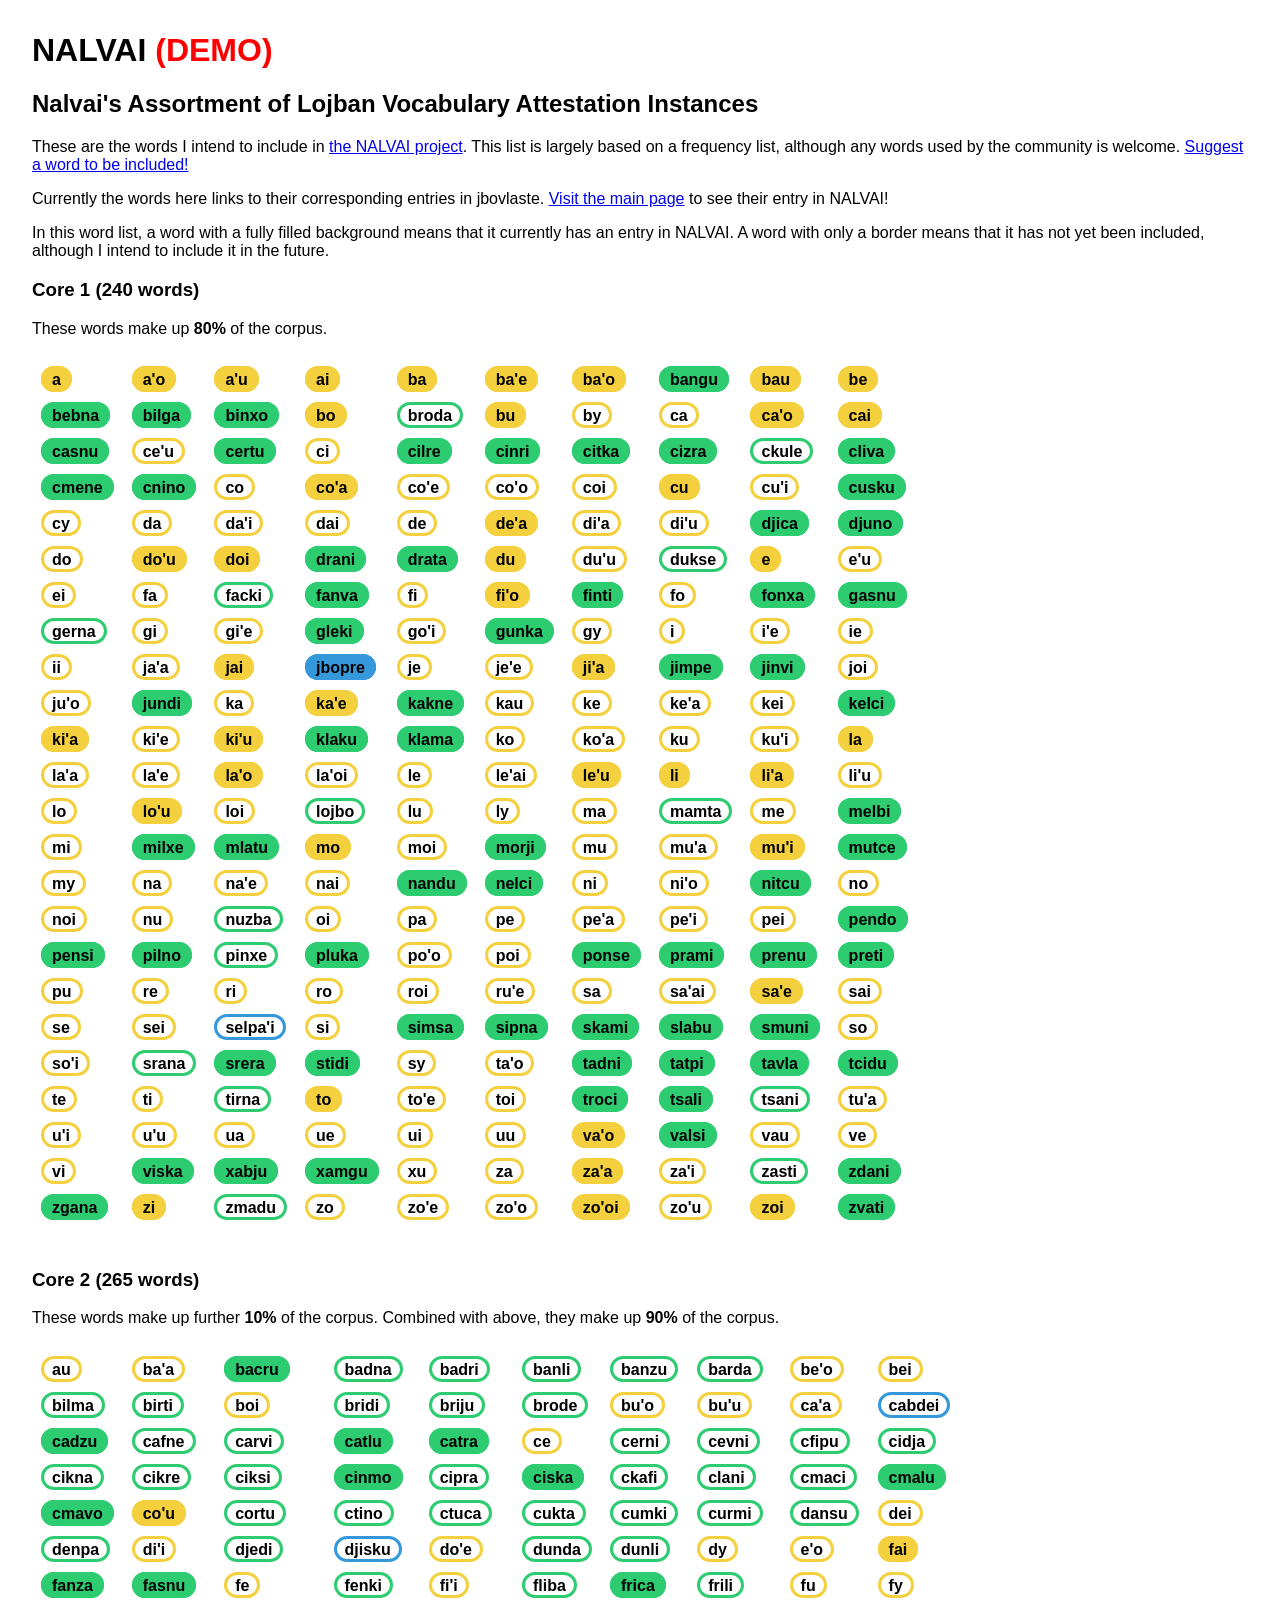
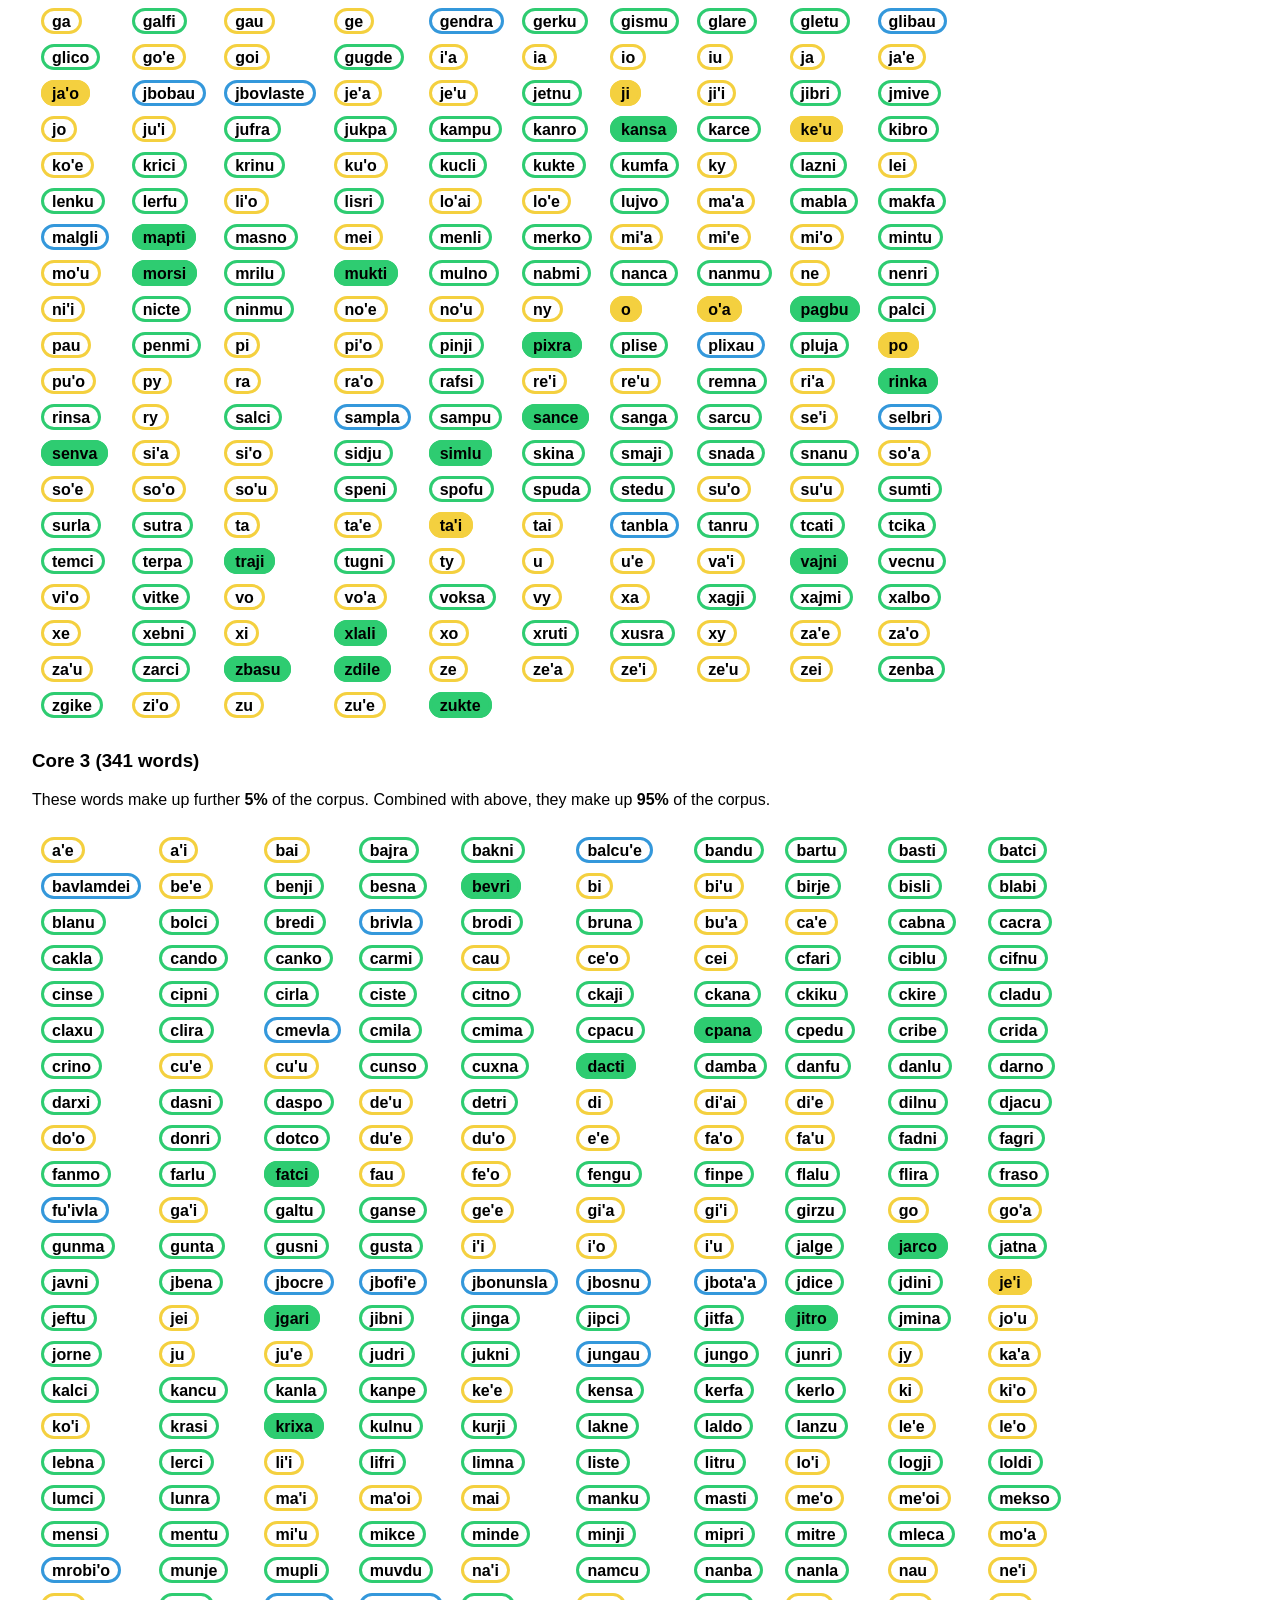
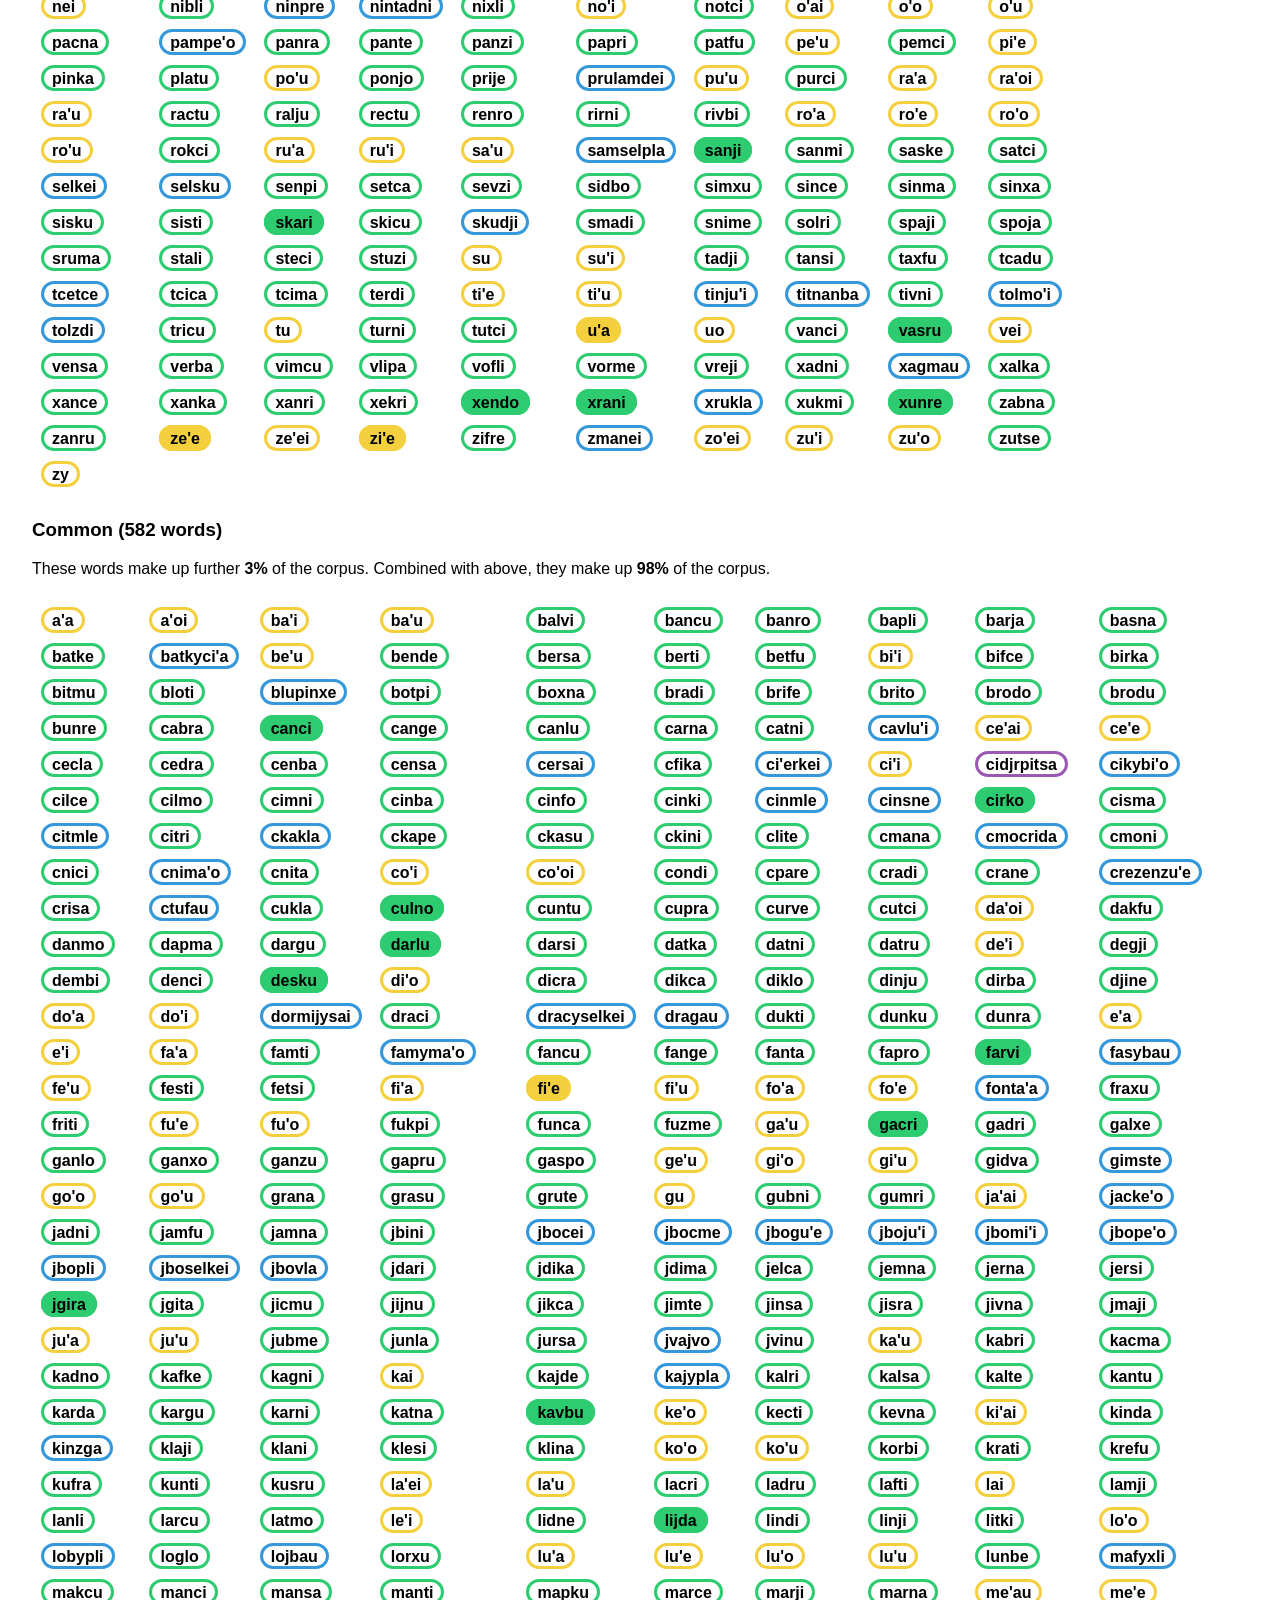
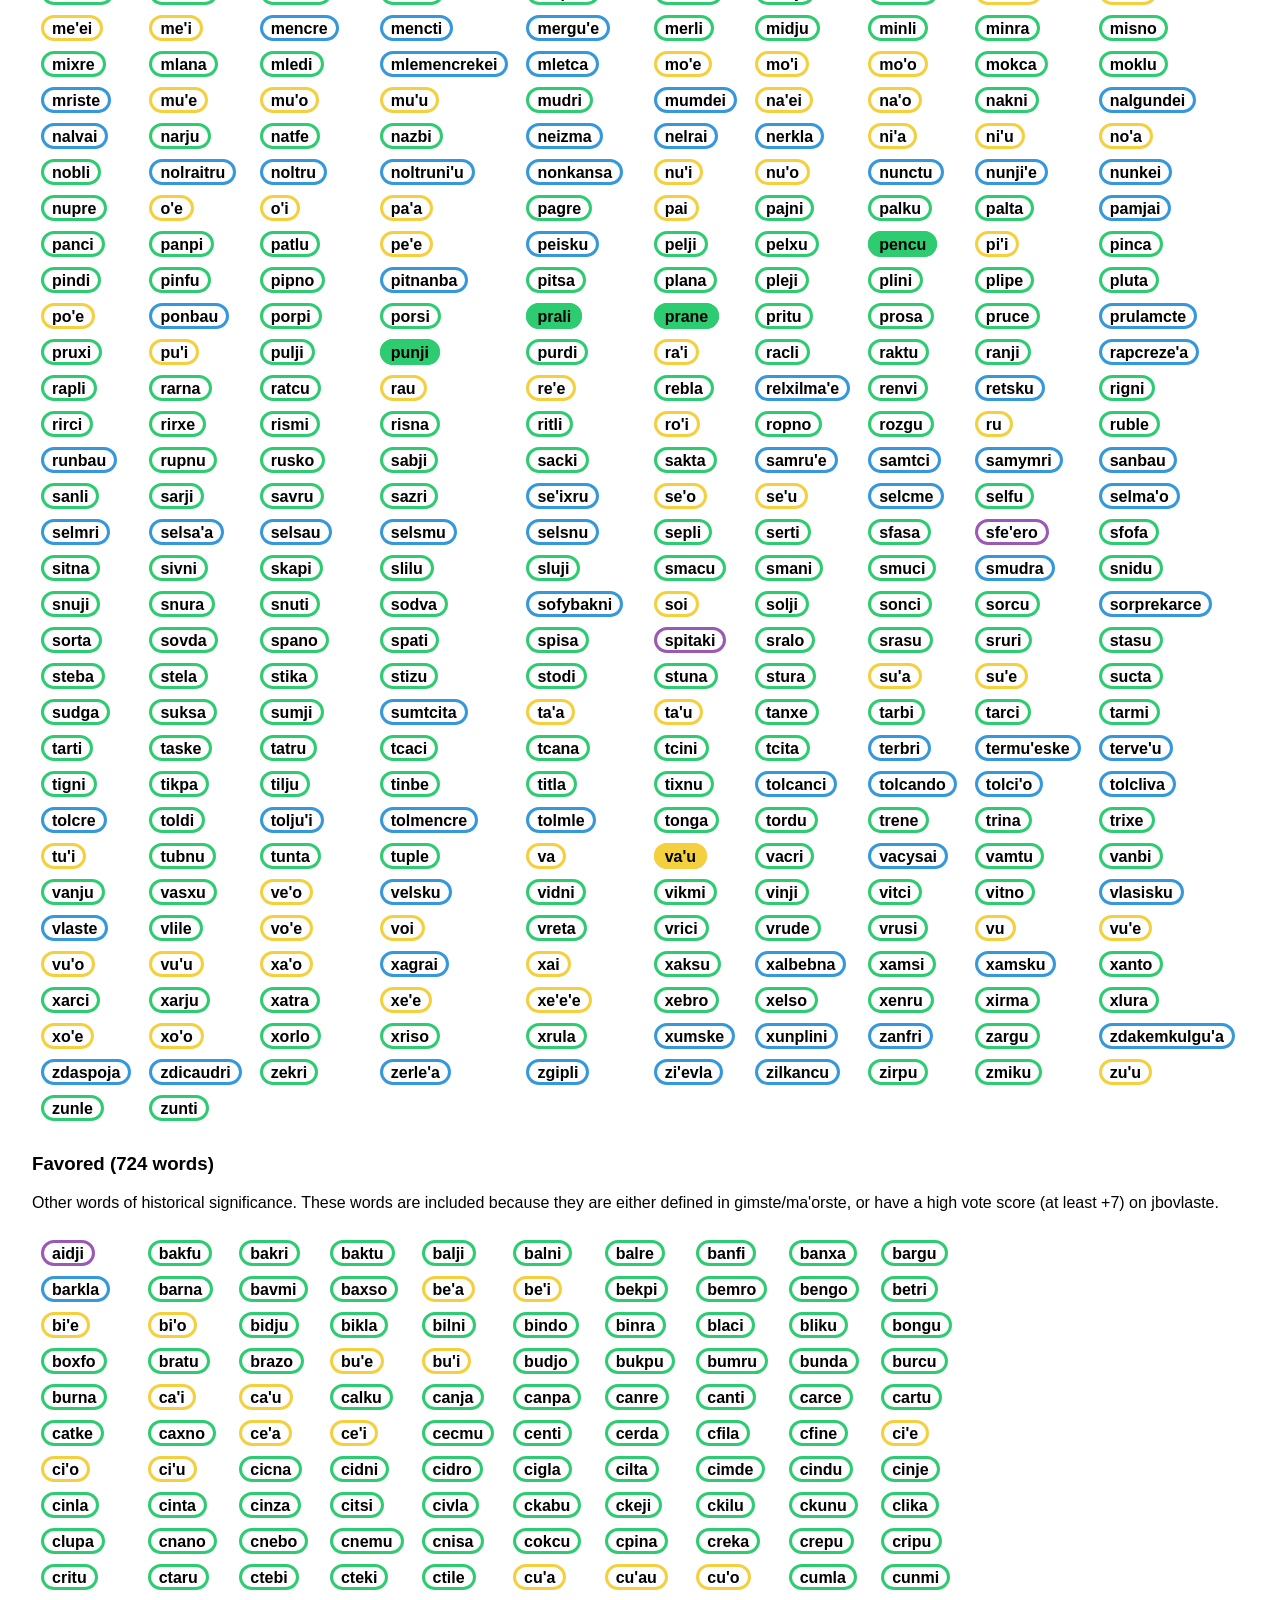
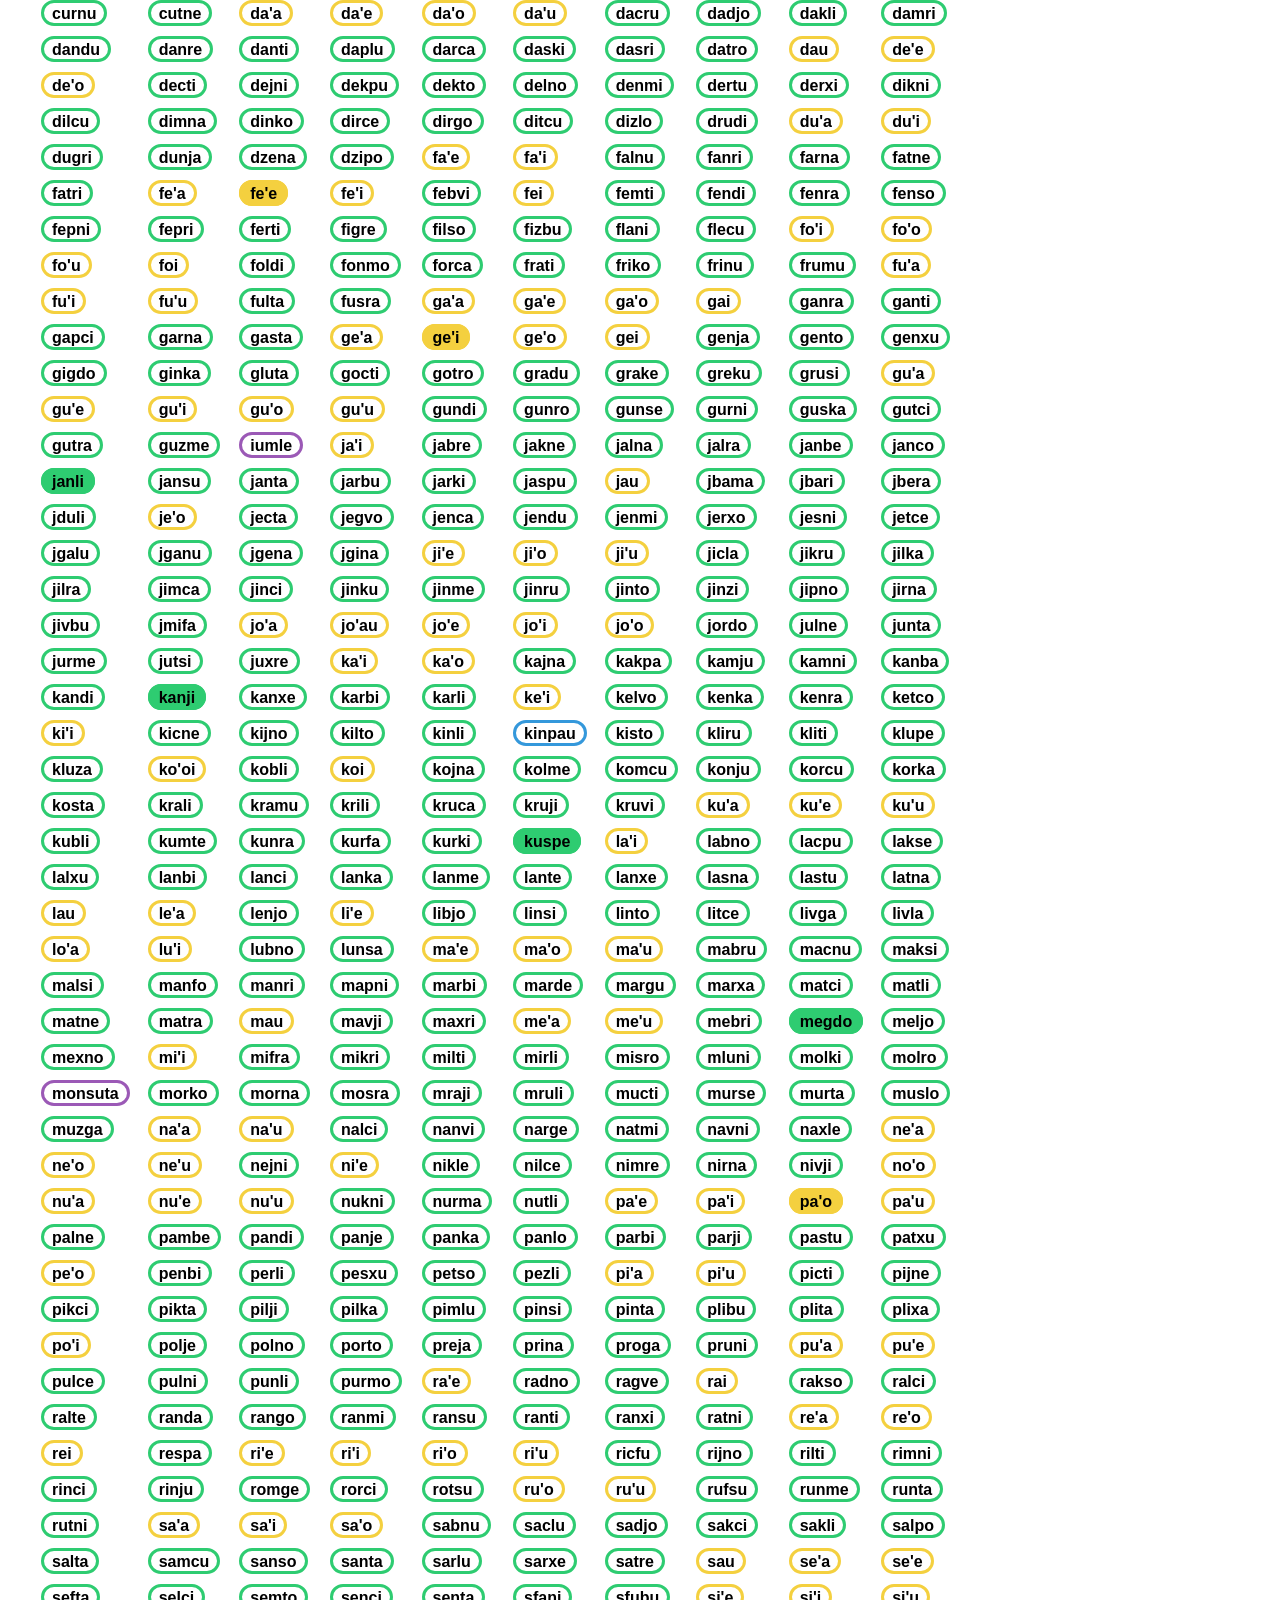
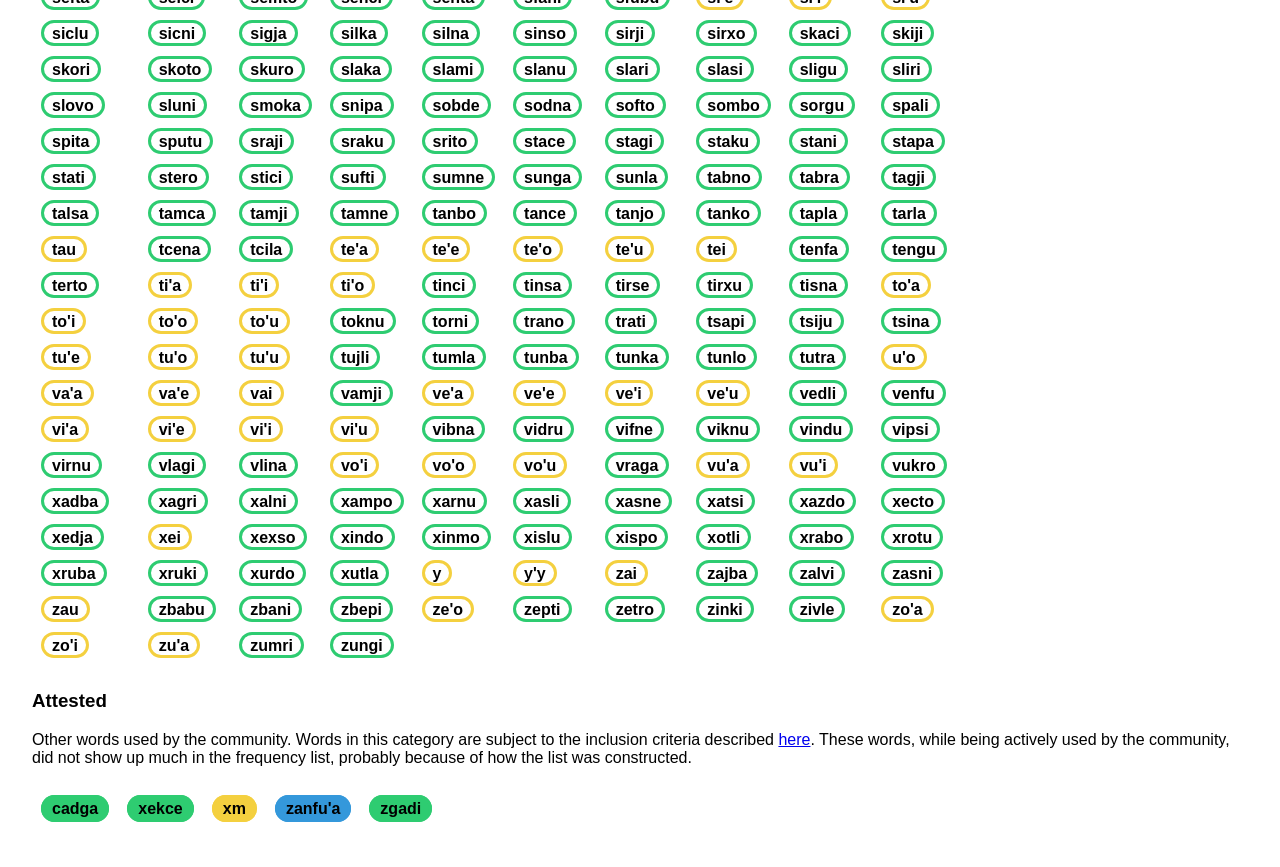
==== wordlist.html @ b09f0836 "September 8 update Added a word {pencu}" ====
<!DOCTYPE html>
    <html lang="en">
    <head>
      <meta charset="UTF-8" />
        <meta name="viewport" content="width=device-width, initial-scale=1.0" />
          <title>Nalvai's Assortment of Lojban Vocabulary Attestation Instances</title>
            <link rel="stylesheet" href="style.css" />
            </head>
            <body>
              <h1>NALVAI <span style="color: red;">(DEMO)</span></h1>
                <h2>Nalvai's Assortment of Lojban Vocabulary Attestation Instances</h2>
                <p>These are the words I intend to include in <a href="/">the NALVAI project</a>. This list is largely based on a frequency list, although any words used by the community is welcome. <a href="https://forms.gle/81B1rohqByyoEDpv8">Suggest a word to be included!</a></p>
                <p>Currently the words here links to their corresponding entries in jbovlaste. <a href="/">Visit the main page</a> to see their entry in NALVAI!</p>
                <p>In this word list, a word with a fully filled background means that it currently has an entry in NALVAI. A word with only a border means that it has not yet been included, although I intend to include it in the future.</p>
    
<h3>Core 1 (240 words)</h3>
<p>These words make up <b>80%</b> of the corpus.</p>
<table><tbody><tr><td><a class="link wlist cmavo" href="https://jbovlaste.lojban.org/dict/a">a</a></td><td><a class="link wlist cmavo" href="https://jbovlaste.lojban.org/dict/a'o">a'o</a></td><td><a class="link wlist cmavo" href="https://jbovlaste.lojban.org/dict/a'u">a'u</a></td><td><a class="link wlist cmavo" href="https://jbovlaste.lojban.org/dict/ai">ai</a></td><td><a class="link wlist cmavo" href="https://jbovlaste.lojban.org/dict/ba">ba</a></td><td><a class="link wlist cmavo" href="https://jbovlaste.lojban.org/dict/ba'e">ba'e</a></td><td><a class="link wlist cmavo" href="https://jbovlaste.lojban.org/dict/ba'o">ba'o</a></td><td><a class="link wlist gismu" href="https://jbovlaste.lojban.org/dict/bangu">bangu</a></td><td><a class="link wlist cmavo" href="https://jbovlaste.lojban.org/dict/bau">bau</a></td><td><a class="link wlist cmavo" href="https://jbovlaste.lojban.org/dict/be">be</a></td></tr><tr><td><a class="link wlist gismu" href="https://jbovlaste.lojban.org/dict/bebna">bebna</a></td><td><a class="link wlist gismu" href="https://jbovlaste.lojban.org/dict/bilga">bilga</a></td><td><a class="link wlist gismu" href="https://jbovlaste.lojban.org/dict/binxo">binxo</a></td><td><a class="link wlist cmavo" href="https://jbovlaste.lojban.org/dict/bo">bo</a></td><td><a class="link wlist-wip gismu" href="https://jbovlaste.lojban.org/dict/broda">broda</a></td><td><a class="link wlist cmavo" href="https://jbovlaste.lojban.org/dict/bu">bu</a></td><td><a class="link wlist-wip cmavo" href="https://jbovlaste.lojban.org/dict/by">by</a></td><td><a class="link wlist-wip cmavo" href="https://jbovlaste.lojban.org/dict/ca">ca</a></td><td><a class="link wlist cmavo" href="https://jbovlaste.lojban.org/dict/ca'o">ca'o</a></td><td><a class="link wlist cmavo" href="https://jbovlaste.lojban.org/dict/cai">cai</a></td></tr><tr><td><a class="link wlist gismu" href="https://jbovlaste.lojban.org/dict/casnu">casnu</a></td><td><a class="link wlist-wip cmavo" href="https://jbovlaste.lojban.org/dict/ce'u">ce'u</a></td><td><a class="link wlist gismu" href="https://jbovlaste.lojban.org/dict/certu">certu</a></td><td><a class="link wlist-wip cmavo" href="https://jbovlaste.lojban.org/dict/ci">ci</a></td><td><a class="link wlist gismu" href="https://jbovlaste.lojban.org/dict/cilre">cilre</a></td><td><a class="link wlist gismu" href="https://jbovlaste.lojban.org/dict/cinri">cinri</a></td><td><a class="link wlist gismu" href="https://jbovlaste.lojban.org/dict/citka">citka</a></td><td><a class="link wlist gismu" href="https://jbovlaste.lojban.org/dict/cizra">cizra</a></td><td><a class="link wlist-wip gismu" href="https://jbovlaste.lojban.org/dict/ckule">ckule</a></td><td><a class="link wlist gismu" href="https://jbovlaste.lojban.org/dict/cliva">cliva</a></td></tr><tr><td><a class="link wlist gismu" href="https://jbovlaste.lojban.org/dict/cmene">cmene</a></td><td><a class="link wlist gismu" href="https://jbovlaste.lojban.org/dict/cnino">cnino</a></td><td><a class="link wlist-wip cmavo" href="https://jbovlaste.lojban.org/dict/co">co</a></td><td><a class="link wlist cmavo" href="https://jbovlaste.lojban.org/dict/co'a">co'a</a></td><td><a class="link wlist-wip cmavo" href="https://jbovlaste.lojban.org/dict/co'e">co'e</a></td><td><a class="link wlist-wip cmavo" href="https://jbovlaste.lojban.org/dict/co'o">co'o</a></td><td><a class="link wlist-wip cmavo" href="https://jbovlaste.lojban.org/dict/coi">coi</a></td><td><a class="link wlist cmavo" href="https://jbovlaste.lojban.org/dict/cu">cu</a></td><td><a class="link wlist-wip cmavo" href="https://jbovlaste.lojban.org/dict/cu'i">cu'i</a></td><td><a class="link wlist gismu" href="https://jbovlaste.lojban.org/dict/cusku">cusku</a></td></tr><tr><td><a class="link wlist-wip cmavo" href="https://jbovlaste.lojban.org/dict/cy">cy</a></td><td><a class="link wlist-wip cmavo" href="https://jbovlaste.lojban.org/dict/da">da</a></td><td><a class="link wlist-wip cmavo" href="https://jbovlaste.lojban.org/dict/da'i">da'i</a></td><td><a class="link wlist-wip cmavo" href="https://jbovlaste.lojban.org/dict/dai">dai</a></td><td><a class="link wlist-wip cmavo" href="https://jbovlaste.lojban.org/dict/de">de</a></td><td><a class="link wlist cmavo" href="https://jbovlaste.lojban.org/dict/de'a">de'a</a></td><td><a class="link wlist-wip cmavo" href="https://jbovlaste.lojban.org/dict/di'a">di'a</a></td><td><a class="link wlist-wip cmavo" href="https://jbovlaste.lojban.org/dict/di'u">di'u</a></td><td><a class="link wlist gismu" href="https://jbovlaste.lojban.org/dict/djica">djica</a></td><td><a class="link wlist gismu" href="https://jbovlaste.lojban.org/dict/djuno">djuno</a></td></tr><tr><td><a class="link wlist-wip cmavo" href="https://jbovlaste.lojban.org/dict/do">do</a></td><td><a class="link wlist cmavo" href="https://jbovlaste.lojban.org/dict/do'u">do'u</a></td><td><a class="link wlist cmavo" href="https://jbovlaste.lojban.org/dict/doi">doi</a></td><td><a class="link wlist gismu" href="https://jbovlaste.lojban.org/dict/drani">drani</a></td><td><a class="link wlist gismu" href="https://jbovlaste.lojban.org/dict/drata">drata</a></td><td><a class="link wlist cmavo" href="https://jbovlaste.lojban.org/dict/du">du</a></td><td><a class="link wlist-wip cmavo" href="https://jbovlaste.lojban.org/dict/du'u">du'u</a></td><td><a class="link wlist-wip gismu" href="https://jbovlaste.lojban.org/dict/dukse">dukse</a></td><td><a class="link wlist cmavo" href="https://jbovlaste.lojban.org/dict/e">e</a></td><td><a class="link wlist-wip cmavo" href="https://jbovlaste.lojban.org/dict/e'u">e'u</a></td></tr><tr><td><a class="link wlist-wip cmavo" href="https://jbovlaste.lojban.org/dict/ei">ei</a></td><td><a class="link wlist-wip cmavo" href="https://jbovlaste.lojban.org/dict/fa">fa</a></td><td><a class="link wlist-wip gismu" href="https://jbovlaste.lojban.org/dict/facki">facki</a></td><td><a class="link wlist gismu" href="https://jbovlaste.lojban.org/dict/fanva">fanva</a></td><td><a class="link wlist-wip cmavo" href="https://jbovlaste.lojban.org/dict/fi">fi</a></td><td><a class="link wlist cmavo" href="https://jbovlaste.lojban.org/dict/fi'o">fi'o</a></td><td><a class="link wlist gismu" href="https://jbovlaste.lojban.org/dict/finti">finti</a></td><td><a class="link wlist-wip cmavo" href="https://jbovlaste.lojban.org/dict/fo">fo</a></td><td><a class="link wlist gismu" href="https://jbovlaste.lojban.org/dict/fonxa">fonxa</a></td><td><a class="link wlist gismu" href="https://jbovlaste.lojban.org/dict/gasnu">gasnu</a></td></tr><tr><td><a class="link wlist-wip gismu" href="https://jbovlaste.lojban.org/dict/gerna">gerna</a></td><td><a class="link wlist-wip cmavo" href="https://jbovlaste.lojban.org/dict/gi">gi</a></td><td><a class="link wlist-wip cmavo" href="https://jbovlaste.lojban.org/dict/gi'e">gi'e</a></td><td><a class="link wlist gismu" href="https://jbovlaste.lojban.org/dict/gleki">gleki</a></td><td><a class="link wlist-wip cmavo" href="https://jbovlaste.lojban.org/dict/go'i">go'i</a></td><td><a class="link wlist gismu" href="https://jbovlaste.lojban.org/dict/gunka">gunka</a></td><td><a class="link wlist-wip cmavo" href="https://jbovlaste.lojban.org/dict/gy">gy</a></td><td><a class="link wlist-wip cmavo" href="https://jbovlaste.lojban.org/dict/i">i</a></td><td><a class="link wlist-wip cmavo" href="https://jbovlaste.lojban.org/dict/i'e">i'e</a></td><td><a class="link wlist-wip cmavo" href="https://jbovlaste.lojban.org/dict/ie">ie</a></td></tr><tr><td><a class="link wlist-wip cmavo" href="https://jbovlaste.lojban.org/dict/ii">ii</a></td><td><a class="link wlist-wip cmavo" href="https://jbovlaste.lojban.org/dict/ja'a">ja'a</a></td><td><a class="link wlist cmavo" href="https://jbovlaste.lojban.org/dict/jai">jai</a></td><td><a class="link wlist lujvo" href="https://jbovlaste.lojban.org/dict/jbopre">jbopre</a></td><td><a class="link wlist-wip cmavo" href="https://jbovlaste.lojban.org/dict/je">je</a></td><td><a class="link wlist-wip cmavo" href="https://jbovlaste.lojban.org/dict/je'e">je'e</a></td><td><a class="link wlist cmavo" href="https://jbovlaste.lojban.org/dict/ji'a">ji'a</a></td><td><a class="link wlist gismu" href="https://jbovlaste.lojban.org/dict/jimpe">jimpe</a></td><td><a class="link wlist gismu" href="https://jbovlaste.lojban.org/dict/jinvi">jinvi</a></td><td><a class="link wlist-wip cmavo" href="https://jbovlaste.lojban.org/dict/joi">joi</a></td></tr><tr><td><a class="link wlist-wip cmavo" href="https://jbovlaste.lojban.org/dict/ju'o">ju'o</a></td><td><a class="link wlist gismu" href="https://jbovlaste.lojban.org/dict/jundi">jundi</a></td><td><a class="link wlist-wip cmavo" href="https://jbovlaste.lojban.org/dict/ka">ka</a></td><td><a class="link wlist cmavo" href="https://jbovlaste.lojban.org/dict/ka'e">ka'e</a></td><td><a class="link wlist gismu" href="https://jbovlaste.lojban.org/dict/kakne">kakne</a></td><td><a class="link wlist-wip cmavo" href="https://jbovlaste.lojban.org/dict/kau">kau</a></td><td><a class="link wlist-wip cmavo" href="https://jbovlaste.lojban.org/dict/ke">ke</a></td><td><a class="link wlist-wip cmavo" href="https://jbovlaste.lojban.org/dict/ke'a">ke'a</a></td><td><a class="link wlist-wip cmavo" href="https://jbovlaste.lojban.org/dict/kei">kei</a></td><td><a class="link wlist gismu" href="https://jbovlaste.lojban.org/dict/kelci">kelci</a></td></tr><tr><td><a class="link wlist cmavo" href="https://jbovlaste.lojban.org/dict/ki'a">ki'a</a></td><td><a class="link wlist-wip cmavo" href="https://jbovlaste.lojban.org/dict/ki'e">ki'e</a></td><td><a class="link wlist cmavo" href="https://jbovlaste.lojban.org/dict/ki'u">ki'u</a></td><td><a class="link wlist gismu" href="https://jbovlaste.lojban.org/dict/klaku">klaku</a></td><td><a class="link wlist gismu" href="https://jbovlaste.lojban.org/dict/klama">klama</a></td><td><a class="link wlist-wip cmavo" href="https://jbovlaste.lojban.org/dict/ko">ko</a></td><td><a class="link wlist-wip cmavo" href="https://jbovlaste.lojban.org/dict/ko'a">ko'a</a></td><td><a class="link wlist-wip cmavo" href="https://jbovlaste.lojban.org/dict/ku">ku</a></td><td><a class="link wlist-wip cmavo" href="https://jbovlaste.lojban.org/dict/ku'i">ku'i</a></td><td><a class="link wlist cmavo" href="https://jbovlaste.lojban.org/dict/la">la</a></td></tr><tr><td><a class="link wlist-wip cmavo" href="https://jbovlaste.lojban.org/dict/la'a">la'a</a></td><td><a class="link wlist-wip cmavo" href="https://jbovlaste.lojban.org/dict/la'e">la'e</a></td><td><a class="link wlist cmavo" href="https://jbovlaste.lojban.org/dict/la'o">la'o</a></td><td><a class="link wlist-wip cmavo" href="https://jbovlaste.lojban.org/dict/la'oi">la'oi</a></td><td><a class="link wlist-wip cmavo" href="https://jbovlaste.lojban.org/dict/le">le</a></td><td><a class="link wlist-wip cmavo" href="https://jbovlaste.lojban.org/dict/le'ai">le'ai</a></td><td><a class="link wlist cmavo" href="https://jbovlaste.lojban.org/dict/le'u">le'u</a></td><td><a class="link wlist cmavo" href="https://jbovlaste.lojban.org/dict/li">li</a></td><td><a class="link wlist cmavo" href="https://jbovlaste.lojban.org/dict/li'a">li'a</a></td><td><a class="link wlist-wip cmavo" href="https://jbovlaste.lojban.org/dict/li'u">li'u</a></td></tr><tr><td><a class="link wlist-wip cmavo" href="https://jbovlaste.lojban.org/dict/lo">lo</a></td><td><a class="link wlist cmavo" href="https://jbovlaste.lojban.org/dict/lo'u">lo'u</a></td><td><a class="link wlist-wip cmavo" href="https://jbovlaste.lojban.org/dict/loi">loi</a></td><td><a class="link wlist-wip gismu" href="https://jbovlaste.lojban.org/dict/lojbo">lojbo</a></td><td><a class="link wlist-wip cmavo" href="https://jbovlaste.lojban.org/dict/lu">lu</a></td><td><a class="link wlist-wip cmavo" href="https://jbovlaste.lojban.org/dict/ly">ly</a></td><td><a class="link wlist-wip cmavo" href="https://jbovlaste.lojban.org/dict/ma">ma</a></td><td><a class="link wlist-wip gismu" href="https://jbovlaste.lojban.org/dict/mamta">mamta</a></td><td><a class="link wlist-wip cmavo" href="https://jbovlaste.lojban.org/dict/me">me</a></td><td><a class="link wlist gismu" href="https://jbovlaste.lojban.org/dict/melbi">melbi</a></td></tr><tr><td><a class="link wlist-wip cmavo" href="https://jbovlaste.lojban.org/dict/mi">mi</a></td><td><a class="link wlist gismu" href="https://jbovlaste.lojban.org/dict/milxe">milxe</a></td><td><a class="link wlist gismu" href="https://jbovlaste.lojban.org/dict/mlatu">mlatu</a></td><td><a class="link wlist cmavo" href="https://jbovlaste.lojban.org/dict/mo">mo</a></td><td><a class="link wlist-wip cmavo" href="https://jbovlaste.lojban.org/dict/moi">moi</a></td><td><a class="link wlist gismu" href="https://jbovlaste.lojban.org/dict/morji">morji</a></td><td><a class="link wlist-wip cmavo" href="https://jbovlaste.lojban.org/dict/mu">mu</a></td><td><a class="link wlist-wip cmavo" href="https://jbovlaste.lojban.org/dict/mu'a">mu'a</a></td><td><a class="link wlist cmavo" href="https://jbovlaste.lojban.org/dict/mu'i">mu'i</a></td><td><a class="link wlist gismu" href="https://jbovlaste.lojban.org/dict/mutce">mutce</a></td></tr><tr><td><a class="link wlist-wip cmavo" href="https://jbovlaste.lojban.org/dict/my">my</a></td><td><a class="link wlist-wip cmavo" href="https://jbovlaste.lojban.org/dict/na">na</a></td><td><a class="link wlist-wip cmavo" href="https://jbovlaste.lojban.org/dict/na'e">na'e</a></td><td><a class="link wlist-wip cmavo" href="https://jbovlaste.lojban.org/dict/nai">nai</a></td><td><a class="link wlist gismu" href="https://jbovlaste.lojban.org/dict/nandu">nandu</a></td><td><a class="link wlist gismu" href="https://jbovlaste.lojban.org/dict/nelci">nelci</a></td><td><a class="link wlist-wip cmavo" href="https://jbovlaste.lojban.org/dict/ni">ni</a></td><td><a class="link wlist-wip cmavo" href="https://jbovlaste.lojban.org/dict/ni'o">ni'o</a></td><td><a class="link wlist gismu" href="https://jbovlaste.lojban.org/dict/nitcu">nitcu</a></td><td><a class="link wlist-wip cmavo" href="https://jbovlaste.lojban.org/dict/no">no</a></td></tr><tr><td><a class="link wlist-wip cmavo" href="https://jbovlaste.lojban.org/dict/noi">noi</a></td><td><a class="link wlist-wip cmavo" href="https://jbovlaste.lojban.org/dict/nu">nu</a></td><td><a class="link wlist-wip gismu" href="https://jbovlaste.lojban.org/dict/nuzba">nuzba</a></td><td><a class="link wlist-wip cmavo" href="https://jbovlaste.lojban.org/dict/oi">oi</a></td><td><a class="link wlist-wip cmavo" href="https://jbovlaste.lojban.org/dict/pa">pa</a></td><td><a class="link wlist-wip cmavo" href="https://jbovlaste.lojban.org/dict/pe">pe</a></td><td><a class="link wlist-wip cmavo" href="https://jbovlaste.lojban.org/dict/pe'a">pe'a</a></td><td><a class="link wlist-wip cmavo" href="https://jbovlaste.lojban.org/dict/pe'i">pe'i</a></td><td><a class="link wlist-wip cmavo" href="https://jbovlaste.lojban.org/dict/pei">pei</a></td><td><a class="link wlist gismu" href="https://jbovlaste.lojban.org/dict/pendo">pendo</a></td></tr><tr><td><a class="link wlist gismu" href="https://jbovlaste.lojban.org/dict/pensi">pensi</a></td><td><a class="link wlist gismu" href="https://jbovlaste.lojban.org/dict/pilno">pilno</a></td><td><a class="link wlist-wip gismu" href="https://jbovlaste.lojban.org/dict/pinxe">pinxe</a></td><td><a class="link wlist gismu" href="https://jbovlaste.lojban.org/dict/pluka">pluka</a></td><td><a class="link wlist-wip cmavo" href="https://jbovlaste.lojban.org/dict/po'o">po'o</a></td><td><a class="link wlist-wip cmavo" href="https://jbovlaste.lojban.org/dict/poi">poi</a></td><td><a class="link wlist gismu" href="https://jbovlaste.lojban.org/dict/ponse">ponse</a></td><td><a class="link wlist gismu" href="https://jbovlaste.lojban.org/dict/prami">prami</a></td><td><a class="link wlist gismu" href="https://jbovlaste.lojban.org/dict/prenu">prenu</a></td><td><a class="link wlist gismu" href="https://jbovlaste.lojban.org/dict/preti">preti</a></td></tr><tr><td><a class="link wlist-wip cmavo" href="https://jbovlaste.lojban.org/dict/pu">pu</a></td><td><a class="link wlist-wip cmavo" href="https://jbovlaste.lojban.org/dict/re">re</a></td><td><a class="link wlist-wip cmavo" href="https://jbovlaste.lojban.org/dict/ri">ri</a></td><td><a class="link wlist-wip cmavo" href="https://jbovlaste.lojban.org/dict/ro">ro</a></td><td><a class="link wlist-wip cmavo" href="https://jbovlaste.lojban.org/dict/roi">roi</a></td><td><a class="link wlist-wip cmavo" href="https://jbovlaste.lojban.org/dict/ru'e">ru'e</a></td><td><a class="link wlist-wip cmavo" href="https://jbovlaste.lojban.org/dict/sa">sa</a></td><td><a class="link wlist-wip cmavo" href="https://jbovlaste.lojban.org/dict/sa'ai">sa'ai</a></td><td><a class="link wlist cmavo" href="https://jbovlaste.lojban.org/dict/sa'e">sa'e</a></td><td><a class="link wlist-wip cmavo" href="https://jbovlaste.lojban.org/dict/sai">sai</a></td></tr><tr><td><a class="link wlist-wip cmavo" href="https://jbovlaste.lojban.org/dict/se">se</a></td><td><a class="link wlist-wip cmavo" href="https://jbovlaste.lojban.org/dict/sei">sei</a></td><td><a class="link wlist-wip lujvo" href="https://jbovlaste.lojban.org/dict/selpa'i">selpa'i</a></td><td><a class="link wlist-wip cmavo" href="https://jbovlaste.lojban.org/dict/si">si</a></td><td><a class="link wlist gismu" href="https://jbovlaste.lojban.org/dict/simsa">simsa</a></td><td><a class="link wlist gismu" href="https://jbovlaste.lojban.org/dict/sipna">sipna</a></td><td><a class="link wlist gismu" href="https://jbovlaste.lojban.org/dict/skami">skami</a></td><td><a class="link wlist gismu" href="https://jbovlaste.lojban.org/dict/slabu">slabu</a></td><td><a class="link wlist gismu" href="https://jbovlaste.lojban.org/dict/smuni">smuni</a></td><td><a class="link wlist-wip cmavo" href="https://jbovlaste.lojban.org/dict/so">so</a></td></tr><tr><td><a class="link wlist-wip cmavo" href="https://jbovlaste.lojban.org/dict/so'i">so'i</a></td><td><a class="link wlist-wip gismu" href="https://jbovlaste.lojban.org/dict/srana">srana</a></td><td><a class="link wlist gismu" href="https://jbovlaste.lojban.org/dict/srera">srera</a></td><td><a class="link wlist gismu" href="https://jbovlaste.lojban.org/dict/stidi">stidi</a></td><td><a class="link wlist-wip cmavo" href="https://jbovlaste.lojban.org/dict/sy">sy</a></td><td><a class="link wlist-wip cmavo" href="https://jbovlaste.lojban.org/dict/ta'o">ta'o</a></td><td><a class="link wlist gismu" href="https://jbovlaste.lojban.org/dict/tadni">tadni</a></td><td><a class="link wlist gismu" href="https://jbovlaste.lojban.org/dict/tatpi">tatpi</a></td><td><a class="link wlist gismu" href="https://jbovlaste.lojban.org/dict/tavla">tavla</a></td><td><a class="link wlist gismu" href="https://jbovlaste.lojban.org/dict/tcidu">tcidu</a></td></tr><tr><td><a class="link wlist-wip cmavo" href="https://jbovlaste.lojban.org/dict/te">te</a></td><td><a class="link wlist-wip cmavo" href="https://jbovlaste.lojban.org/dict/ti">ti</a></td><td><a class="link wlist-wip gismu" href="https://jbovlaste.lojban.org/dict/tirna">tirna</a></td><td><a class="link wlist cmavo" href="https://jbovlaste.lojban.org/dict/to">to</a></td><td><a class="link wlist-wip cmavo" href="https://jbovlaste.lojban.org/dict/to'e">to'e</a></td><td><a class="link wlist-wip cmavo" href="https://jbovlaste.lojban.org/dict/toi">toi</a></td><td><a class="link wlist gismu" href="https://jbovlaste.lojban.org/dict/troci">troci</a></td><td><a class="link wlist gismu" href="https://jbovlaste.lojban.org/dict/tsali">tsali</a></td><td><a class="link wlist-wip gismu" href="https://jbovlaste.lojban.org/dict/tsani">tsani</a></td><td><a class="link wlist-wip cmavo" href="https://jbovlaste.lojban.org/dict/tu'a">tu'a</a></td></tr><tr><td><a class="link wlist-wip cmavo" href="https://jbovlaste.lojban.org/dict/u'i">u'i</a></td><td><a class="link wlist-wip cmavo" href="https://jbovlaste.lojban.org/dict/u'u">u'u</a></td><td><a class="link wlist-wip cmavo" href="https://jbovlaste.lojban.org/dict/ua">ua</a></td><td><a class="link wlist-wip cmavo" href="https://jbovlaste.lojban.org/dict/ue">ue</a></td><td><a class="link wlist-wip cmavo" href="https://jbovlaste.lojban.org/dict/ui">ui</a></td><td><a class="link wlist-wip cmavo" href="https://jbovlaste.lojban.org/dict/uu">uu</a></td><td><a class="link wlist cmavo" href="https://jbovlaste.lojban.org/dict/va'o">va'o</a></td><td><a class="link wlist gismu" href="https://jbovlaste.lojban.org/dict/valsi">valsi</a></td><td><a class="link wlist-wip cmavo" href="https://jbovlaste.lojban.org/dict/vau">vau</a></td><td><a class="link wlist-wip cmavo" href="https://jbovlaste.lojban.org/dict/ve">ve</a></td></tr><tr><td><a class="link wlist-wip cmavo" href="https://jbovlaste.lojban.org/dict/vi">vi</a></td><td><a class="link wlist gismu" href="https://jbovlaste.lojban.org/dict/viska">viska</a></td><td><a class="link wlist gismu" href="https://jbovlaste.lojban.org/dict/xabju">xabju</a></td><td><a class="link wlist gismu" href="https://jbovlaste.lojban.org/dict/xamgu">xamgu</a></td><td><a class="link wlist-wip cmavo" href="https://jbovlaste.lojban.org/dict/xu">xu</a></td><td><a class="link wlist-wip cmavo" href="https://jbovlaste.lojban.org/dict/za">za</a></td><td><a class="link wlist cmavo" href="https://jbovlaste.lojban.org/dict/za'a">za'a</a></td><td><a class="link wlist-wip cmavo" href="https://jbovlaste.lojban.org/dict/za'i">za'i</a></td><td><a class="link wlist-wip gismu" href="https://jbovlaste.lojban.org/dict/zasti">zasti</a></td><td><a class="link wlist gismu" href="https://jbovlaste.lojban.org/dict/zdani">zdani</a></td></tr><tr><td><a class="link wlist gismu" href="https://jbovlaste.lojban.org/dict/zgana">zgana</a></td><td><a class="link wlist cmavo" href="https://jbovlaste.lojban.org/dict/zi">zi</a></td><td><a class="link wlist-wip gismu" href="https://jbovlaste.lojban.org/dict/zmadu">zmadu</a></td><td><a class="link wlist-wip cmavo" href="https://jbovlaste.lojban.org/dict/zo">zo</a></td><td><a class="link wlist-wip cmavo" href="https://jbovlaste.lojban.org/dict/zo'e">zo'e</a></td><td><a class="link wlist-wip cmavo" href="https://jbovlaste.lojban.org/dict/zo'o">zo'o</a></td><td><a class="link wlist cmavo" href="https://jbovlaste.lojban.org/dict/zo'oi">zo'oi</a></td><td><a class="link wlist-wip cmavo" href="https://jbovlaste.lojban.org/dict/zo'u">zo'u</a></td><td><a class="link wlist cmavo" href="https://jbovlaste.lojban.org/dict/zoi">zoi</a></td><td><a class="link wlist gismu" href="https://jbovlaste.lojban.org/dict/zvati">zvati</a></td></tr><tr></tr></tbody></table>
<h3>Core 2 (265 words)</h3>
<p>These words make up further <b>10%</b> of the corpus. Combined with above, they make up <b>90%</b> of the corpus.</p>
<table><tbody><tr><td><a class="link wlist-wip cmavo" href="https://jbovlaste.lojban.org/dict/au">au</a></td><td><a class="link wlist-wip cmavo" href="https://jbovlaste.lojban.org/dict/ba'a">ba'a</a></td><td><a class="link wlist gismu" href="https://jbovlaste.lojban.org/dict/bacru">bacru</a></td><td><a class="link wlist-wip gismu" href="https://jbovlaste.lojban.org/dict/badna">badna</a></td><td><a class="link wlist-wip gismu" href="https://jbovlaste.lojban.org/dict/badri">badri</a></td><td><a class="link wlist-wip gismu" href="https://jbovlaste.lojban.org/dict/banli">banli</a></td><td><a class="link wlist-wip gismu" href="https://jbovlaste.lojban.org/dict/banzu">banzu</a></td><td><a class="link wlist-wip gismu" href="https://jbovlaste.lojban.org/dict/barda">barda</a></td><td><a class="link wlist-wip cmavo" href="https://jbovlaste.lojban.org/dict/be'o">be'o</a></td><td><a class="link wlist-wip cmavo" href="https://jbovlaste.lojban.org/dict/bei">bei</a></td></tr><tr><td><a class="link wlist-wip gismu" href="https://jbovlaste.lojban.org/dict/bilma">bilma</a></td><td><a class="link wlist-wip gismu" href="https://jbovlaste.lojban.org/dict/birti">birti</a></td><td><a class="link wlist-wip cmavo" href="https://jbovlaste.lojban.org/dict/boi">boi</a></td><td><a class="link wlist-wip gismu" href="https://jbovlaste.lojban.org/dict/bridi">bridi</a></td><td><a class="link wlist-wip gismu" href="https://jbovlaste.lojban.org/dict/briju">briju</a></td><td><a class="link wlist-wip gismu" href="https://jbovlaste.lojban.org/dict/brode">brode</a></td><td><a class="link wlist-wip cmavo" href="https://jbovlaste.lojban.org/dict/bu'o">bu'o</a></td><td><a class="link wlist-wip cmavo" href="https://jbovlaste.lojban.org/dict/bu'u">bu'u</a></td><td><a class="link wlist-wip cmavo" href="https://jbovlaste.lojban.org/dict/ca'a">ca'a</a></td><td><a class="link wlist-wip lujvo" href="https://jbovlaste.lojban.org/dict/cabdei">cabdei</a></td></tr><tr><td><a class="link wlist gismu" href="https://jbovlaste.lojban.org/dict/cadzu">cadzu</a></td><td><a class="link wlist-wip gismu" href="https://jbovlaste.lojban.org/dict/cafne">cafne</a></td><td><a class="link wlist-wip gismu" href="https://jbovlaste.lojban.org/dict/carvi">carvi</a></td><td><a class="link wlist gismu" href="https://jbovlaste.lojban.org/dict/catlu">catlu</a></td><td><a class="link wlist gismu" href="https://jbovlaste.lojban.org/dict/catra">catra</a></td><td><a class="link wlist-wip cmavo" href="https://jbovlaste.lojban.org/dict/ce">ce</a></td><td><a class="link wlist-wip gismu" href="https://jbovlaste.lojban.org/dict/cerni">cerni</a></td><td><a class="link wlist-wip gismu" href="https://jbovlaste.lojban.org/dict/cevni">cevni</a></td><td><a class="link wlist-wip gismu" href="https://jbovlaste.lojban.org/dict/cfipu">cfipu</a></td><td><a class="link wlist-wip gismu" href="https://jbovlaste.lojban.org/dict/cidja">cidja</a></td></tr><tr><td><a class="link wlist-wip gismu" href="https://jbovlaste.lojban.org/dict/cikna">cikna</a></td><td><a class="link wlist-wip gismu" href="https://jbovlaste.lojban.org/dict/cikre">cikre</a></td><td><a class="link wlist-wip gismu" href="https://jbovlaste.lojban.org/dict/ciksi">ciksi</a></td><td><a class="link wlist gismu" href="https://jbovlaste.lojban.org/dict/cinmo">cinmo</a></td><td><a class="link wlist-wip gismu" href="https://jbovlaste.lojban.org/dict/cipra">cipra</a></td><td><a class="link wlist gismu" href="https://jbovlaste.lojban.org/dict/ciska">ciska</a></td><td><a class="link wlist-wip gismu" href="https://jbovlaste.lojban.org/dict/ckafi">ckafi</a></td><td><a class="link wlist-wip gismu" href="https://jbovlaste.lojban.org/dict/clani">clani</a></td><td><a class="link wlist-wip gismu" href="https://jbovlaste.lojban.org/dict/cmaci">cmaci</a></td><td><a class="link wlist gismu" href="https://jbovlaste.lojban.org/dict/cmalu">cmalu</a></td></tr><tr><td><a class="link wlist gismu" href="https://jbovlaste.lojban.org/dict/cmavo">cmavo</a></td><td><a class="link wlist cmavo" href="https://jbovlaste.lojban.org/dict/co'u">co'u</a></td><td><a class="link wlist-wip gismu" href="https://jbovlaste.lojban.org/dict/cortu">cortu</a></td><td><a class="link wlist-wip gismu" href="https://jbovlaste.lojban.org/dict/ctino">ctino</a></td><td><a class="link wlist-wip gismu" href="https://jbovlaste.lojban.org/dict/ctuca">ctuca</a></td><td><a class="link wlist-wip gismu" href="https://jbovlaste.lojban.org/dict/cukta">cukta</a></td><td><a class="link wlist-wip gismu" href="https://jbovlaste.lojban.org/dict/cumki">cumki</a></td><td><a class="link wlist-wip gismu" href="https://jbovlaste.lojban.org/dict/curmi">curmi</a></td><td><a class="link wlist-wip gismu" href="https://jbovlaste.lojban.org/dict/dansu">dansu</a></td><td><a class="link wlist-wip cmavo" href="https://jbovlaste.lojban.org/dict/dei">dei</a></td></tr><tr><td><a class="link wlist-wip gismu" href="https://jbovlaste.lojban.org/dict/denpa">denpa</a></td><td><a class="link wlist-wip cmavo" href="https://jbovlaste.lojban.org/dict/di'i">di'i</a></td><td><a class="link wlist-wip gismu" href="https://jbovlaste.lojban.org/dict/djedi">djedi</a></td><td><a class="link wlist-wip lujvo" href="https://jbovlaste.lojban.org/dict/djisku">djisku</a></td><td><a class="link wlist-wip cmavo" href="https://jbovlaste.lojban.org/dict/do'e">do'e</a></td><td><a class="link wlist-wip gismu" href="https://jbovlaste.lojban.org/dict/dunda">dunda</a></td><td><a class="link wlist-wip gismu" href="https://jbovlaste.lojban.org/dict/dunli">dunli</a></td><td><a class="link wlist-wip cmavo" href="https://jbovlaste.lojban.org/dict/dy">dy</a></td><td><a class="link wlist-wip cmavo" href="https://jbovlaste.lojban.org/dict/e'o">e'o</a></td><td><a class="link wlist cmavo" href="https://jbovlaste.lojban.org/dict/fai">fai</a></td></tr><tr><td><a class="link wlist gismu" href="https://jbovlaste.lojban.org/dict/fanza">fanza</a></td><td><a class="link wlist gismu" href="https://jbovlaste.lojban.org/dict/fasnu">fasnu</a></td><td><a class="link wlist-wip cmavo" href="https://jbovlaste.lojban.org/dict/fe">fe</a></td><td><a class="link wlist-wip gismu" href="https://jbovlaste.lojban.org/dict/fenki">fenki</a></td><td><a class="link wlist-wip cmavo" href="https://jbovlaste.lojban.org/dict/fi'i">fi'i</a></td><td><a class="link wlist-wip gismu" href="https://jbovlaste.lojban.org/dict/fliba">fliba</a></td><td><a class="link wlist gismu" href="https://jbovlaste.lojban.org/dict/frica">frica</a></td><td><a class="link wlist-wip gismu" href="https://jbovlaste.lojban.org/dict/frili">frili</a></td><td><a class="link wlist-wip cmavo" href="https://jbovlaste.lojban.org/dict/fu">fu</a></td><td><a class="link wlist-wip cmavo" href="https://jbovlaste.lojban.org/dict/fy">fy</a></td></tr><tr><td><a class="link wlist-wip cmavo" href="https://jbovlaste.lojban.org/dict/ga">ga</a></td><td><a class="link wlist-wip gismu" href="https://jbovlaste.lojban.org/dict/galfi">galfi</a></td><td><a class="link wlist-wip cmavo" href="https://jbovlaste.lojban.org/dict/gau">gau</a></td><td><a class="link wlist-wip cmavo" href="https://jbovlaste.lojban.org/dict/ge">ge</a></td><td><a class="link wlist-wip lujvo" href="https://jbovlaste.lojban.org/dict/gendra">gendra</a></td><td><a class="link wlist-wip gismu" href="https://jbovlaste.lojban.org/dict/gerku">gerku</a></td><td><a class="link wlist-wip gismu" href="https://jbovlaste.lojban.org/dict/gismu">gismu</a></td><td><a class="link wlist-wip gismu" href="https://jbovlaste.lojban.org/dict/glare">glare</a></td><td><a class="link wlist-wip gismu" href="https://jbovlaste.lojban.org/dict/gletu">gletu</a></td><td><a class="link wlist-wip lujvo" href="https://jbovlaste.lojban.org/dict/glibau">glibau</a></td></tr><tr><td><a class="link wlist-wip gismu" href="https://jbovlaste.lojban.org/dict/glico">glico</a></td><td><a class="link wlist-wip cmavo" href="https://jbovlaste.lojban.org/dict/go'e">go'e</a></td><td><a class="link wlist-wip cmavo" href="https://jbovlaste.lojban.org/dict/goi">goi</a></td><td><a class="link wlist-wip gismu" href="https://jbovlaste.lojban.org/dict/gugde">gugde</a></td><td><a class="link wlist-wip cmavo" href="https://jbovlaste.lojban.org/dict/i'a">i'a</a></td><td><a class="link wlist-wip cmavo" href="https://jbovlaste.lojban.org/dict/ia">ia</a></td><td><a class="link wlist-wip cmavo" href="https://jbovlaste.lojban.org/dict/io">io</a></td><td><a class="link wlist-wip cmavo" href="https://jbovlaste.lojban.org/dict/iu">iu</a></td><td><a class="link wlist-wip cmavo" href="https://jbovlaste.lojban.org/dict/ja">ja</a></td><td><a class="link wlist-wip cmavo" href="https://jbovlaste.lojban.org/dict/ja'e">ja'e</a></td></tr><tr><td><a class="link wlist cmavo" href="https://jbovlaste.lojban.org/dict/ja'o">ja'o</a></td><td><a class="link wlist-wip lujvo" href="https://jbovlaste.lojban.org/dict/jbobau">jbobau</a></td><td><a class="link wlist-wip lujvo" href="https://jbovlaste.lojban.org/dict/jbovlaste">jbovlaste</a></td><td><a class="link wlist-wip cmavo" href="https://jbovlaste.lojban.org/dict/je'a">je'a</a></td><td><a class="link wlist-wip cmavo" href="https://jbovlaste.lojban.org/dict/je'u">je'u</a></td><td><a class="link wlist-wip gismu" href="https://jbovlaste.lojban.org/dict/jetnu">jetnu</a></td><td><a class="link wlist cmavo" href="https://jbovlaste.lojban.org/dict/ji">ji</a></td><td><a class="link wlist-wip cmavo" href="https://jbovlaste.lojban.org/dict/ji'i">ji'i</a></td><td><a class="link wlist-wip gismu" href="https://jbovlaste.lojban.org/dict/jibri">jibri</a></td><td><a class="link wlist-wip gismu" href="https://jbovlaste.lojban.org/dict/jmive">jmive</a></td></tr><tr><td><a class="link wlist-wip cmavo" href="https://jbovlaste.lojban.org/dict/jo">jo</a></td><td><a class="link wlist-wip cmavo" href="https://jbovlaste.lojban.org/dict/ju'i">ju'i</a></td><td><a class="link wlist-wip gismu" href="https://jbovlaste.lojban.org/dict/jufra">jufra</a></td><td><a class="link wlist-wip gismu" href="https://jbovlaste.lojban.org/dict/jukpa">jukpa</a></td><td><a class="link wlist-wip gismu" href="https://jbovlaste.lojban.org/dict/kampu">kampu</a></td><td><a class="link wlist-wip gismu" href="https://jbovlaste.lojban.org/dict/kanro">kanro</a></td><td><a class="link wlist gismu" href="https://jbovlaste.lojban.org/dict/kansa">kansa</a></td><td><a class="link wlist-wip gismu" href="https://jbovlaste.lojban.org/dict/karce">karce</a></td><td><a class="link wlist cmavo" href="https://jbovlaste.lojban.org/dict/ke'u">ke'u</a></td><td><a class="link wlist-wip gismu" href="https://jbovlaste.lojban.org/dict/kibro">kibro</a></td></tr><tr><td><a class="link wlist-wip cmavo" href="https://jbovlaste.lojban.org/dict/ko'e">ko'e</a></td><td><a class="link wlist-wip gismu" href="https://jbovlaste.lojban.org/dict/krici">krici</a></td><td><a class="link wlist-wip gismu" href="https://jbovlaste.lojban.org/dict/krinu">krinu</a></td><td><a class="link wlist-wip cmavo" href="https://jbovlaste.lojban.org/dict/ku'o">ku'o</a></td><td><a class="link wlist-wip gismu" href="https://jbovlaste.lojban.org/dict/kucli">kucli</a></td><td><a class="link wlist-wip gismu" href="https://jbovlaste.lojban.org/dict/kukte">kukte</a></td><td><a class="link wlist-wip gismu" href="https://jbovlaste.lojban.org/dict/kumfa">kumfa</a></td><td><a class="link wlist-wip cmavo" href="https://jbovlaste.lojban.org/dict/ky">ky</a></td><td><a class="link wlist-wip gismu" href="https://jbovlaste.lojban.org/dict/lazni">lazni</a></td><td><a class="link wlist-wip cmavo" href="https://jbovlaste.lojban.org/dict/lei">lei</a></td></tr><tr><td><a class="link wlist-wip gismu" href="https://jbovlaste.lojban.org/dict/lenku">lenku</a></td><td><a class="link wlist-wip gismu" href="https://jbovlaste.lojban.org/dict/lerfu">lerfu</a></td><td><a class="link wlist-wip cmavo" href="https://jbovlaste.lojban.org/dict/li'o">li'o</a></td><td><a class="link wlist-wip gismu" href="https://jbovlaste.lojban.org/dict/lisri">lisri</a></td><td><a class="link wlist-wip cmavo" href="https://jbovlaste.lojban.org/dict/lo'ai">lo'ai</a></td><td><a class="link wlist-wip cmavo" href="https://jbovlaste.lojban.org/dict/lo'e">lo'e</a></td><td><a class="link wlist-wip gismu" href="https://jbovlaste.lojban.org/dict/lujvo">lujvo</a></td><td><a class="link wlist-wip cmavo" href="https://jbovlaste.lojban.org/dict/ma'a">ma'a</a></td><td><a class="link wlist-wip gismu" href="https://jbovlaste.lojban.org/dict/mabla">mabla</a></td><td><a class="link wlist-wip gismu" href="https://jbovlaste.lojban.org/dict/makfa">makfa</a></td></tr><tr><td><a class="link wlist-wip lujvo" href="https://jbovlaste.lojban.org/dict/malgli">malgli</a></td><td><a class="link wlist gismu" href="https://jbovlaste.lojban.org/dict/mapti">mapti</a></td><td><a class="link wlist-wip gismu" href="https://jbovlaste.lojban.org/dict/masno">masno</a></td><td><a class="link wlist-wip cmavo" href="https://jbovlaste.lojban.org/dict/mei">mei</a></td><td><a class="link wlist-wip gismu" href="https://jbovlaste.lojban.org/dict/menli">menli</a></td><td><a class="link wlist-wip gismu" href="https://jbovlaste.lojban.org/dict/merko">merko</a></td><td><a class="link wlist-wip cmavo" href="https://jbovlaste.lojban.org/dict/mi'a">mi'a</a></td><td><a class="link wlist-wip cmavo" href="https://jbovlaste.lojban.org/dict/mi'e">mi'e</a></td><td><a class="link wlist-wip cmavo" href="https://jbovlaste.lojban.org/dict/mi'o">mi'o</a></td><td><a class="link wlist-wip gismu" href="https://jbovlaste.lojban.org/dict/mintu">mintu</a></td></tr><tr><td><a class="link wlist-wip cmavo" href="https://jbovlaste.lojban.org/dict/mo'u">mo'u</a></td><td><a class="link wlist gismu" href="https://jbovlaste.lojban.org/dict/morsi">morsi</a></td><td><a class="link wlist-wip gismu" href="https://jbovlaste.lojban.org/dict/mrilu">mrilu</a></td><td><a class="link wlist gismu" href="https://jbovlaste.lojban.org/dict/mukti">mukti</a></td><td><a class="link wlist-wip gismu" href="https://jbovlaste.lojban.org/dict/mulno">mulno</a></td><td><a class="link wlist-wip gismu" href="https://jbovlaste.lojban.org/dict/nabmi">nabmi</a></td><td><a class="link wlist-wip gismu" href="https://jbovlaste.lojban.org/dict/nanca">nanca</a></td><td><a class="link wlist-wip gismu" href="https://jbovlaste.lojban.org/dict/nanmu">nanmu</a></td><td><a class="link wlist-wip cmavo" href="https://jbovlaste.lojban.org/dict/ne">ne</a></td><td><a class="link wlist-wip gismu" href="https://jbovlaste.lojban.org/dict/nenri">nenri</a></td></tr><tr><td><a class="link wlist-wip cmavo" href="https://jbovlaste.lojban.org/dict/ni'i">ni'i</a></td><td><a class="link wlist-wip gismu" href="https://jbovlaste.lojban.org/dict/nicte">nicte</a></td><td><a class="link wlist-wip gismu" href="https://jbovlaste.lojban.org/dict/ninmu">ninmu</a></td><td><a class="link wlist-wip cmavo" href="https://jbovlaste.lojban.org/dict/no'e">no'e</a></td><td><a class="link wlist-wip cmavo" href="https://jbovlaste.lojban.org/dict/no'u">no'u</a></td><td><a class="link wlist-wip cmavo" href="https://jbovlaste.lojban.org/dict/ny">ny</a></td><td><a class="link wlist cmavo" href="https://jbovlaste.lojban.org/dict/o">o</a></td><td><a class="link wlist cmavo" href="https://jbovlaste.lojban.org/dict/o'a">o'a</a></td><td><a class="link wlist gismu" href="https://jbovlaste.lojban.org/dict/pagbu">pagbu</a></td><td><a class="link wlist-wip gismu" href="https://jbovlaste.lojban.org/dict/palci">palci</a></td></tr><tr><td><a class="link wlist-wip cmavo" href="https://jbovlaste.lojban.org/dict/pau">pau</a></td><td><a class="link wlist-wip gismu" href="https://jbovlaste.lojban.org/dict/penmi">penmi</a></td><td><a class="link wlist-wip cmavo" href="https://jbovlaste.lojban.org/dict/pi">pi</a></td><td><a class="link wlist-wip cmavo" href="https://jbovlaste.lojban.org/dict/pi'o">pi'o</a></td><td><a class="link wlist-wip gismu" href="https://jbovlaste.lojban.org/dict/pinji">pinji</a></td><td><a class="link wlist gismu" href="https://jbovlaste.lojban.org/dict/pixra">pixra</a></td><td><a class="link wlist-wip gismu" href="https://jbovlaste.lojban.org/dict/plise">plise</a></td><td><a class="link wlist-wip lujvo" href="https://jbovlaste.lojban.org/dict/plixau">plixau</a></td><td><a class="link wlist-wip gismu" href="https://jbovlaste.lojban.org/dict/pluja">pluja</a></td><td><a class="link wlist cmavo" href="https://jbovlaste.lojban.org/dict/po">po</a></td></tr><tr><td><a class="link wlist-wip cmavo" href="https://jbovlaste.lojban.org/dict/pu'o">pu'o</a></td><td><a class="link wlist-wip cmavo" href="https://jbovlaste.lojban.org/dict/py">py</a></td><td><a class="link wlist-wip cmavo" href="https://jbovlaste.lojban.org/dict/ra">ra</a></td><td><a class="link wlist-wip cmavo" href="https://jbovlaste.lojban.org/dict/ra'o">ra'o</a></td><td><a class="link wlist-wip gismu" href="https://jbovlaste.lojban.org/dict/rafsi">rafsi</a></td><td><a class="link wlist-wip cmavo" href="https://jbovlaste.lojban.org/dict/re'i">re'i</a></td><td><a class="link wlist-wip cmavo" href="https://jbovlaste.lojban.org/dict/re'u">re'u</a></td><td><a class="link wlist-wip gismu" href="https://jbovlaste.lojban.org/dict/remna">remna</a></td><td><a class="link wlist-wip cmavo" href="https://jbovlaste.lojban.org/dict/ri'a">ri'a</a></td><td><a class="link wlist gismu" href="https://jbovlaste.lojban.org/dict/rinka">rinka</a></td></tr><tr><td><a class="link wlist-wip gismu" href="https://jbovlaste.lojban.org/dict/rinsa">rinsa</a></td><td><a class="link wlist-wip cmavo" href="https://jbovlaste.lojban.org/dict/ry">ry</a></td><td><a class="link wlist-wip gismu" href="https://jbovlaste.lojban.org/dict/salci">salci</a></td><td><a class="link wlist-wip lujvo" href="https://jbovlaste.lojban.org/dict/sampla">sampla</a></td><td><a class="link wlist-wip gismu" href="https://jbovlaste.lojban.org/dict/sampu">sampu</a></td><td><a class="link wlist gismu" href="https://jbovlaste.lojban.org/dict/sance">sance</a></td><td><a class="link wlist-wip gismu" href="https://jbovlaste.lojban.org/dict/sanga">sanga</a></td><td><a class="link wlist-wip gismu" href="https://jbovlaste.lojban.org/dict/sarcu">sarcu</a></td><td><a class="link wlist-wip cmavo" href="https://jbovlaste.lojban.org/dict/se'i">se'i</a></td><td><a class="link wlist-wip lujvo" href="https://jbovlaste.lojban.org/dict/selbri">selbri</a></td></tr><tr><td><a class="link wlist gismu" href="https://jbovlaste.lojban.org/dict/senva">senva</a></td><td><a class="link wlist-wip cmavo" href="https://jbovlaste.lojban.org/dict/si'a">si'a</a></td><td><a class="link wlist-wip cmavo" href="https://jbovlaste.lojban.org/dict/si'o">si'o</a></td><td><a class="link wlist-wip gismu" href="https://jbovlaste.lojban.org/dict/sidju">sidju</a></td><td><a class="link wlist gismu" href="https://jbovlaste.lojban.org/dict/simlu">simlu</a></td><td><a class="link wlist-wip gismu" href="https://jbovlaste.lojban.org/dict/skina">skina</a></td><td><a class="link wlist-wip gismu" href="https://jbovlaste.lojban.org/dict/smaji">smaji</a></td><td><a class="link wlist-wip gismu" href="https://jbovlaste.lojban.org/dict/snada">snada</a></td><td><a class="link wlist-wip gismu" href="https://jbovlaste.lojban.org/dict/snanu">snanu</a></td><td><a class="link wlist-wip cmavo" href="https://jbovlaste.lojban.org/dict/so'a">so'a</a></td></tr><tr><td><a class="link wlist-wip cmavo" href="https://jbovlaste.lojban.org/dict/so'e">so'e</a></td><td><a class="link wlist-wip cmavo" href="https://jbovlaste.lojban.org/dict/so'o">so'o</a></td><td><a class="link wlist-wip cmavo" href="https://jbovlaste.lojban.org/dict/so'u">so'u</a></td><td><a class="link wlist-wip gismu" href="https://jbovlaste.lojban.org/dict/speni">speni</a></td><td><a class="link wlist-wip gismu" href="https://jbovlaste.lojban.org/dict/spofu">spofu</a></td><td><a class="link wlist-wip gismu" href="https://jbovlaste.lojban.org/dict/spuda">spuda</a></td><td><a class="link wlist-wip gismu" href="https://jbovlaste.lojban.org/dict/stedu">stedu</a></td><td><a class="link wlist-wip cmavo" href="https://jbovlaste.lojban.org/dict/su'o">su'o</a></td><td><a class="link wlist-wip cmavo" href="https://jbovlaste.lojban.org/dict/su'u">su'u</a></td><td><a class="link wlist-wip gismu" href="https://jbovlaste.lojban.org/dict/sumti">sumti</a></td></tr><tr><td><a class="link wlist-wip gismu" href="https://jbovlaste.lojban.org/dict/surla">surla</a></td><td><a class="link wlist-wip gismu" href="https://jbovlaste.lojban.org/dict/sutra">sutra</a></td><td><a class="link wlist-wip cmavo" href="https://jbovlaste.lojban.org/dict/ta">ta</a></td><td><a class="link wlist-wip cmavo" href="https://jbovlaste.lojban.org/dict/ta'e">ta'e</a></td><td><a class="link wlist cmavo" href="https://jbovlaste.lojban.org/dict/ta'i">ta'i</a></td><td><a class="link wlist-wip cmavo" href="https://jbovlaste.lojban.org/dict/tai">tai</a></td><td><a class="link wlist-wip lujvo" href="https://jbovlaste.lojban.org/dict/tanbla">tanbla</a></td><td><a class="link wlist-wip gismu" href="https://jbovlaste.lojban.org/dict/tanru">tanru</a></td><td><a class="link wlist-wip gismu" href="https://jbovlaste.lojban.org/dict/tcati">tcati</a></td><td><a class="link wlist-wip gismu" href="https://jbovlaste.lojban.org/dict/tcika">tcika</a></td></tr><tr><td><a class="link wlist-wip gismu" href="https://jbovlaste.lojban.org/dict/temci">temci</a></td><td><a class="link wlist-wip gismu" href="https://jbovlaste.lojban.org/dict/terpa">terpa</a></td><td><a class="link wlist gismu" href="https://jbovlaste.lojban.org/dict/traji">traji</a></td><td><a class="link wlist-wip gismu" href="https://jbovlaste.lojban.org/dict/tugni">tugni</a></td><td><a class="link wlist-wip cmavo" href="https://jbovlaste.lojban.org/dict/ty">ty</a></td><td><a class="link wlist-wip cmavo" href="https://jbovlaste.lojban.org/dict/u">u</a></td><td><a class="link wlist-wip cmavo" href="https://jbovlaste.lojban.org/dict/u'e">u'e</a></td><td><a class="link wlist-wip cmavo" href="https://jbovlaste.lojban.org/dict/va'i">va'i</a></td><td><a class="link wlist gismu" href="https://jbovlaste.lojban.org/dict/vajni">vajni</a></td><td><a class="link wlist-wip gismu" href="https://jbovlaste.lojban.org/dict/vecnu">vecnu</a></td></tr><tr><td><a class="link wlist-wip cmavo" href="https://jbovlaste.lojban.org/dict/vi'o">vi'o</a></td><td><a class="link wlist-wip gismu" href="https://jbovlaste.lojban.org/dict/vitke">vitke</a></td><td><a class="link wlist-wip cmavo" href="https://jbovlaste.lojban.org/dict/vo">vo</a></td><td><a class="link wlist-wip cmavo" href="https://jbovlaste.lojban.org/dict/vo'a">vo'a</a></td><td><a class="link wlist-wip gismu" href="https://jbovlaste.lojban.org/dict/voksa">voksa</a></td><td><a class="link wlist-wip cmavo" href="https://jbovlaste.lojban.org/dict/vy">vy</a></td><td><a class="link wlist-wip cmavo" href="https://jbovlaste.lojban.org/dict/xa">xa</a></td><td><a class="link wlist-wip gismu" href="https://jbovlaste.lojban.org/dict/xagji">xagji</a></td><td><a class="link wlist-wip gismu" href="https://jbovlaste.lojban.org/dict/xajmi">xajmi</a></td><td><a class="link wlist-wip gismu" href="https://jbovlaste.lojban.org/dict/xalbo">xalbo</a></td></tr><tr><td><a class="link wlist-wip cmavo" href="https://jbovlaste.lojban.org/dict/xe">xe</a></td><td><a class="link wlist-wip gismu" href="https://jbovlaste.lojban.org/dict/xebni">xebni</a></td><td><a class="link wlist-wip cmavo" href="https://jbovlaste.lojban.org/dict/xi">xi</a></td><td><a class="link wlist gismu" href="https://jbovlaste.lojban.org/dict/xlali">xlali</a></td><td><a class="link wlist-wip cmavo" href="https://jbovlaste.lojban.org/dict/xo">xo</a></td><td><a class="link wlist-wip gismu" href="https://jbovlaste.lojban.org/dict/xruti">xruti</a></td><td><a class="link wlist-wip gismu" href="https://jbovlaste.lojban.org/dict/xusra">xusra</a></td><td><a class="link wlist-wip cmavo" href="https://jbovlaste.lojban.org/dict/xy">xy</a></td><td><a class="link wlist-wip cmavo" href="https://jbovlaste.lojban.org/dict/za'e">za'e</a></td><td><a class="link wlist-wip cmavo" href="https://jbovlaste.lojban.org/dict/za'o">za'o</a></td></tr><tr><td><a class="link wlist-wip cmavo" href="https://jbovlaste.lojban.org/dict/za'u">za'u</a></td><td><a class="link wlist-wip gismu" href="https://jbovlaste.lojban.org/dict/zarci">zarci</a></td><td><a class="link wlist gismu" href="https://jbovlaste.lojban.org/dict/zbasu">zbasu</a></td><td><a class="link wlist gismu" href="https://jbovlaste.lojban.org/dict/zdile">zdile</a></td><td><a class="link wlist-wip cmavo" href="https://jbovlaste.lojban.org/dict/ze">ze</a></td><td><a class="link wlist-wip cmavo" href="https://jbovlaste.lojban.org/dict/ze'a">ze'a</a></td><td><a class="link wlist-wip cmavo" href="https://jbovlaste.lojban.org/dict/ze'i">ze'i</a></td><td><a class="link wlist-wip cmavo" href="https://jbovlaste.lojban.org/dict/ze'u">ze'u</a></td><td><a class="link wlist-wip cmavo" href="https://jbovlaste.lojban.org/dict/zei">zei</a></td><td><a class="link wlist-wip gismu" href="https://jbovlaste.lojban.org/dict/zenba">zenba</a></td></tr><tr><td><a class="link wlist-wip gismu" href="https://jbovlaste.lojban.org/dict/zgike">zgike</a></td><td><a class="link wlist-wip cmavo" href="https://jbovlaste.lojban.org/dict/zi'o">zi'o</a></td><td><a class="link wlist-wip cmavo" href="https://jbovlaste.lojban.org/dict/zu">zu</a></td><td><a class="link wlist-wip cmavo" href="https://jbovlaste.lojban.org/dict/zu'e">zu'e</a></td><td><a class="link wlist gismu" href="https://jbovlaste.lojban.org/dict/zukte">zukte</a></td><td></td><td></td><td></td><td></td><td></td></tr></tbody></table>
<h3>Core 3 (341 words)</h3>
<p>These words make up further <b>5%</b> of the corpus. Combined with above, they make up <b>95%</b> of the corpus.</p>
<table><tbody><tr><td><a class="link wlist-wip cmavo" href="https://jbovlaste.lojban.org/dict/a'e">a'e</a></td><td><a class="link wlist-wip cmavo" href="https://jbovlaste.lojban.org/dict/a'i">a'i</a></td><td><a class="link wlist-wip cmavo" href="https://jbovlaste.lojban.org/dict/bai">bai</a></td><td><a class="link wlist-wip gismu" href="https://jbovlaste.lojban.org/dict/bajra">bajra</a></td><td><a class="link wlist-wip gismu" href="https://jbovlaste.lojban.org/dict/bakni">bakni</a></td><td><a class="link wlist-wip lujvo" href="https://jbovlaste.lojban.org/dict/balcu'e">balcu'e</a></td><td><a class="link wlist-wip gismu" href="https://jbovlaste.lojban.org/dict/bandu">bandu</a></td><td><a class="link wlist-wip gismu" href="https://jbovlaste.lojban.org/dict/bartu">bartu</a></td><td><a class="link wlist-wip gismu" href="https://jbovlaste.lojban.org/dict/basti">basti</a></td><td><a class="link wlist-wip gismu" href="https://jbovlaste.lojban.org/dict/batci">batci</a></td></tr><tr><td><a class="link wlist-wip lujvo" href="https://jbovlaste.lojban.org/dict/bavlamdei">bavlamdei</a></td><td><a class="link wlist-wip cmavo" href="https://jbovlaste.lojban.org/dict/be'e">be'e</a></td><td><a class="link wlist-wip gismu" href="https://jbovlaste.lojban.org/dict/benji">benji</a></td><td><a class="link wlist-wip gismu" href="https://jbovlaste.lojban.org/dict/besna">besna</a></td><td><a class="link wlist gismu" href="https://jbovlaste.lojban.org/dict/bevri">bevri</a></td><td><a class="link wlist-wip cmavo" href="https://jbovlaste.lojban.org/dict/bi">bi</a></td><td><a class="link wlist-wip cmavo" href="https://jbovlaste.lojban.org/dict/bi'u">bi'u</a></td><td><a class="link wlist-wip gismu" href="https://jbovlaste.lojban.org/dict/birje">birje</a></td><td><a class="link wlist-wip gismu" href="https://jbovlaste.lojban.org/dict/bisli">bisli</a></td><td><a class="link wlist-wip gismu" href="https://jbovlaste.lojban.org/dict/blabi">blabi</a></td></tr><tr><td><a class="link wlist-wip gismu" href="https://jbovlaste.lojban.org/dict/blanu">blanu</a></td><td><a class="link wlist-wip gismu" href="https://jbovlaste.lojban.org/dict/bolci">bolci</a></td><td><a class="link wlist-wip gismu" href="https://jbovlaste.lojban.org/dict/bredi">bredi</a></td><td><a class="link wlist-wip lujvo" href="https://jbovlaste.lojban.org/dict/brivla">brivla</a></td><td><a class="link wlist-wip gismu" href="https://jbovlaste.lojban.org/dict/brodi">brodi</a></td><td><a class="link wlist-wip gismu" href="https://jbovlaste.lojban.org/dict/bruna">bruna</a></td><td><a class="link wlist-wip cmavo" href="https://jbovlaste.lojban.org/dict/bu'a">bu'a</a></td><td><a class="link wlist-wip cmavo" href="https://jbovlaste.lojban.org/dict/ca'e">ca'e</a></td><td><a class="link wlist-wip gismu" href="https://jbovlaste.lojban.org/dict/cabna">cabna</a></td><td><a class="link wlist-wip gismu" href="https://jbovlaste.lojban.org/dict/cacra">cacra</a></td></tr><tr><td><a class="link wlist-wip gismu" href="https://jbovlaste.lojban.org/dict/cakla">cakla</a></td><td><a class="link wlist-wip gismu" href="https://jbovlaste.lojban.org/dict/cando">cando</a></td><td><a class="link wlist-wip gismu" href="https://jbovlaste.lojban.org/dict/canko">canko</a></td><td><a class="link wlist-wip gismu" href="https://jbovlaste.lojban.org/dict/carmi">carmi</a></td><td><a class="link wlist-wip cmavo" href="https://jbovlaste.lojban.org/dict/cau">cau</a></td><td><a class="link wlist-wip cmavo" href="https://jbovlaste.lojban.org/dict/ce'o">ce'o</a></td><td><a class="link wlist-wip cmavo" href="https://jbovlaste.lojban.org/dict/cei">cei</a></td><td><a class="link wlist-wip gismu" href="https://jbovlaste.lojban.org/dict/cfari">cfari</a></td><td><a class="link wlist-wip gismu" href="https://jbovlaste.lojban.org/dict/ciblu">ciblu</a></td><td><a class="link wlist-wip gismu" href="https://jbovlaste.lojban.org/dict/cifnu">cifnu</a></td></tr><tr><td><a class="link wlist-wip gismu" href="https://jbovlaste.lojban.org/dict/cinse">cinse</a></td><td><a class="link wlist-wip gismu" href="https://jbovlaste.lojban.org/dict/cipni">cipni</a></td><td><a class="link wlist-wip gismu" href="https://jbovlaste.lojban.org/dict/cirla">cirla</a></td><td><a class="link wlist-wip gismu" href="https://jbovlaste.lojban.org/dict/ciste">ciste</a></td><td><a class="link wlist-wip gismu" href="https://jbovlaste.lojban.org/dict/citno">citno</a></td><td><a class="link wlist-wip gismu" href="https://jbovlaste.lojban.org/dict/ckaji">ckaji</a></td><td><a class="link wlist-wip gismu" href="https://jbovlaste.lojban.org/dict/ckana">ckana</a></td><td><a class="link wlist-wip gismu" href="https://jbovlaste.lojban.org/dict/ckiku">ckiku</a></td><td><a class="link wlist-wip gismu" href="https://jbovlaste.lojban.org/dict/ckire">ckire</a></td><td><a class="link wlist-wip gismu" href="https://jbovlaste.lojban.org/dict/cladu">cladu</a></td></tr><tr><td><a class="link wlist-wip gismu" href="https://jbovlaste.lojban.org/dict/claxu">claxu</a></td><td><a class="link wlist-wip gismu" href="https://jbovlaste.lojban.org/dict/clira">clira</a></td><td><a class="link wlist-wip lujvo" href="https://jbovlaste.lojban.org/dict/cmevla">cmevla</a></td><td><a class="link wlist-wip gismu" href="https://jbovlaste.lojban.org/dict/cmila">cmila</a></td><td><a class="link wlist-wip gismu" href="https://jbovlaste.lojban.org/dict/cmima">cmima</a></td><td><a class="link wlist-wip gismu" href="https://jbovlaste.lojban.org/dict/cpacu">cpacu</a></td><td><a class="link wlist gismu" href="https://jbovlaste.lojban.org/dict/cpana">cpana</a></td><td><a class="link wlist-wip gismu" href="https://jbovlaste.lojban.org/dict/cpedu">cpedu</a></td><td><a class="link wlist-wip gismu" href="https://jbovlaste.lojban.org/dict/cribe">cribe</a></td><td><a class="link wlist-wip gismu" href="https://jbovlaste.lojban.org/dict/crida">crida</a></td></tr><tr><td><a class="link wlist-wip gismu" href="https://jbovlaste.lojban.org/dict/crino">crino</a></td><td><a class="link wlist-wip cmavo" href="https://jbovlaste.lojban.org/dict/cu'e">cu'e</a></td><td><a class="link wlist-wip cmavo" href="https://jbovlaste.lojban.org/dict/cu'u">cu'u</a></td><td><a class="link wlist-wip gismu" href="https://jbovlaste.lojban.org/dict/cunso">cunso</a></td><td><a class="link wlist-wip gismu" href="https://jbovlaste.lojban.org/dict/cuxna">cuxna</a></td><td><a class="link wlist gismu" href="https://jbovlaste.lojban.org/dict/dacti">dacti</a></td><td><a class="link wlist-wip gismu" href="https://jbovlaste.lojban.org/dict/damba">damba</a></td><td><a class="link wlist-wip gismu" href="https://jbovlaste.lojban.org/dict/danfu">danfu</a></td><td><a class="link wlist-wip gismu" href="https://jbovlaste.lojban.org/dict/danlu">danlu</a></td><td><a class="link wlist-wip gismu" href="https://jbovlaste.lojban.org/dict/darno">darno</a></td></tr><tr><td><a class="link wlist-wip gismu" href="https://jbovlaste.lojban.org/dict/darxi">darxi</a></td><td><a class="link wlist-wip gismu" href="https://jbovlaste.lojban.org/dict/dasni">dasni</a></td><td><a class="link wlist-wip gismu" href="https://jbovlaste.lojban.org/dict/daspo">daspo</a></td><td><a class="link wlist-wip cmavo" href="https://jbovlaste.lojban.org/dict/de'u">de'u</a></td><td><a class="link wlist-wip gismu" href="https://jbovlaste.lojban.org/dict/detri">detri</a></td><td><a class="link wlist-wip cmavo" href="https://jbovlaste.lojban.org/dict/di">di</a></td><td><a class="link wlist-wip cmavo" href="https://jbovlaste.lojban.org/dict/di'ai">di'ai</a></td><td><a class="link wlist-wip cmavo" href="https://jbovlaste.lojban.org/dict/di'e">di'e</a></td><td><a class="link wlist-wip gismu" href="https://jbovlaste.lojban.org/dict/dilnu">dilnu</a></td><td><a class="link wlist-wip gismu" href="https://jbovlaste.lojban.org/dict/djacu">djacu</a></td></tr><tr><td><a class="link wlist-wip cmavo" href="https://jbovlaste.lojban.org/dict/do'o">do'o</a></td><td><a class="link wlist-wip gismu" href="https://jbovlaste.lojban.org/dict/donri">donri</a></td><td><a class="link wlist-wip gismu" href="https://jbovlaste.lojban.org/dict/dotco">dotco</a></td><td><a class="link wlist-wip cmavo" href="https://jbovlaste.lojban.org/dict/du'e">du'e</a></td><td><a class="link wlist-wip cmavo" href="https://jbovlaste.lojban.org/dict/du'o">du'o</a></td><td><a class="link wlist-wip cmavo" href="https://jbovlaste.lojban.org/dict/e'e">e'e</a></td><td><a class="link wlist-wip cmavo" href="https://jbovlaste.lojban.org/dict/fa'o">fa'o</a></td><td><a class="link wlist-wip cmavo" href="https://jbovlaste.lojban.org/dict/fa'u">fa'u</a></td><td><a class="link wlist-wip gismu" href="https://jbovlaste.lojban.org/dict/fadni">fadni</a></td><td><a class="link wlist-wip gismu" href="https://jbovlaste.lojban.org/dict/fagri">fagri</a></td></tr><tr><td><a class="link wlist-wip gismu" href="https://jbovlaste.lojban.org/dict/fanmo">fanmo</a></td><td><a class="link wlist-wip gismu" href="https://jbovlaste.lojban.org/dict/farlu">farlu</a></td><td><a class="link wlist gismu" href="https://jbovlaste.lojban.org/dict/fatci">fatci</a></td><td><a class="link wlist-wip cmavo" href="https://jbovlaste.lojban.org/dict/fau">fau</a></td><td><a class="link wlist-wip cmavo" href="https://jbovlaste.lojban.org/dict/fe'o">fe'o</a></td><td><a class="link wlist-wip gismu" href="https://jbovlaste.lojban.org/dict/fengu">fengu</a></td><td><a class="link wlist-wip gismu" href="https://jbovlaste.lojban.org/dict/finpe">finpe</a></td><td><a class="link wlist-wip gismu" href="https://jbovlaste.lojban.org/dict/flalu">flalu</a></td><td><a class="link wlist-wip gismu" href="https://jbovlaste.lojban.org/dict/flira">flira</a></td><td><a class="link wlist-wip gismu" href="https://jbovlaste.lojban.org/dict/fraso">fraso</a></td></tr><tr><td><a class="link wlist-wip lujvo" href="https://jbovlaste.lojban.org/dict/fu'ivla">fu'ivla</a></td><td><a class="link wlist-wip cmavo" href="https://jbovlaste.lojban.org/dict/ga'i">ga'i</a></td><td><a class="link wlist-wip gismu" href="https://jbovlaste.lojban.org/dict/galtu">galtu</a></td><td><a class="link wlist-wip gismu" href="https://jbovlaste.lojban.org/dict/ganse">ganse</a></td><td><a class="link wlist-wip cmavo" href="https://jbovlaste.lojban.org/dict/ge'e">ge'e</a></td><td><a class="link wlist-wip cmavo" href="https://jbovlaste.lojban.org/dict/gi'a">gi'a</a></td><td><a class="link wlist-wip cmavo" href="https://jbovlaste.lojban.org/dict/gi'i">gi'i</a></td><td><a class="link wlist-wip gismu" href="https://jbovlaste.lojban.org/dict/girzu">girzu</a></td><td><a class="link wlist-wip cmavo" href="https://jbovlaste.lojban.org/dict/go">go</a></td><td><a class="link wlist-wip cmavo" href="https://jbovlaste.lojban.org/dict/go'a">go'a</a></td></tr><tr><td><a class="link wlist-wip gismu" href="https://jbovlaste.lojban.org/dict/gunma">gunma</a></td><td><a class="link wlist-wip gismu" href="https://jbovlaste.lojban.org/dict/gunta">gunta</a></td><td><a class="link wlist-wip gismu" href="https://jbovlaste.lojban.org/dict/gusni">gusni</a></td><td><a class="link wlist-wip gismu" href="https://jbovlaste.lojban.org/dict/gusta">gusta</a></td><td><a class="link wlist-wip cmavo" href="https://jbovlaste.lojban.org/dict/i'i">i'i</a></td><td><a class="link wlist-wip cmavo" href="https://jbovlaste.lojban.org/dict/i'o">i'o</a></td><td><a class="link wlist-wip cmavo" href="https://jbovlaste.lojban.org/dict/i'u">i'u</a></td><td><a class="link wlist-wip gismu" href="https://jbovlaste.lojban.org/dict/jalge">jalge</a></td><td><a class="link wlist gismu" href="https://jbovlaste.lojban.org/dict/jarco">jarco</a></td><td><a class="link wlist-wip gismu" href="https://jbovlaste.lojban.org/dict/jatna">jatna</a></td></tr><tr><td><a class="link wlist-wip gismu" href="https://jbovlaste.lojban.org/dict/javni">javni</a></td><td><a class="link wlist-wip gismu" href="https://jbovlaste.lojban.org/dict/jbena">jbena</a></td><td><a class="link wlist-wip lujvo" href="https://jbovlaste.lojban.org/dict/jbocre">jbocre</a></td><td><a class="link wlist-wip lujvo" href="https://jbovlaste.lojban.org/dict/jbofi'e">jbofi'e</a></td><td><a class="link wlist-wip lujvo" href="https://jbovlaste.lojban.org/dict/jbonunsla">jbonunsla</a></td><td><a class="link wlist-wip lujvo" href="https://jbovlaste.lojban.org/dict/jbosnu">jbosnu</a></td><td><a class="link wlist-wip lujvo" href="https://jbovlaste.lojban.org/dict/jbota'a">jbota'a</a></td><td><a class="link wlist-wip gismu" href="https://jbovlaste.lojban.org/dict/jdice">jdice</a></td><td><a class="link wlist-wip gismu" href="https://jbovlaste.lojban.org/dict/jdini">jdini</a></td><td><a class="link wlist cmavo" href="https://jbovlaste.lojban.org/dict/je'i">je'i</a></td></tr><tr><td><a class="link wlist-wip gismu" href="https://jbovlaste.lojban.org/dict/jeftu">jeftu</a></td><td><a class="link wlist-wip cmavo" href="https://jbovlaste.lojban.org/dict/jei">jei</a></td><td><a class="link wlist gismu" href="https://jbovlaste.lojban.org/dict/jgari">jgari</a></td><td><a class="link wlist-wip gismu" href="https://jbovlaste.lojban.org/dict/jibni">jibni</a></td><td><a class="link wlist-wip gismu" href="https://jbovlaste.lojban.org/dict/jinga">jinga</a></td><td><a class="link wlist-wip gismu" href="https://jbovlaste.lojban.org/dict/jipci">jipci</a></td><td><a class="link wlist-wip gismu" href="https://jbovlaste.lojban.org/dict/jitfa">jitfa</a></td><td><a class="link wlist gismu" href="https://jbovlaste.lojban.org/dict/jitro">jitro</a></td><td><a class="link wlist-wip gismu" href="https://jbovlaste.lojban.org/dict/jmina">jmina</a></td><td><a class="link wlist-wip cmavo" href="https://jbovlaste.lojban.org/dict/jo'u">jo'u</a></td></tr><tr><td><a class="link wlist-wip gismu" href="https://jbovlaste.lojban.org/dict/jorne">jorne</a></td><td><a class="link wlist-wip cmavo" href="https://jbovlaste.lojban.org/dict/ju">ju</a></td><td><a class="link wlist-wip cmavo" href="https://jbovlaste.lojban.org/dict/ju'e">ju'e</a></td><td><a class="link wlist-wip gismu" href="https://jbovlaste.lojban.org/dict/judri">judri</a></td><td><a class="link wlist-wip gismu" href="https://jbovlaste.lojban.org/dict/jukni">jukni</a></td><td><a class="link wlist-wip lujvo" href="https://jbovlaste.lojban.org/dict/jungau">jungau</a></td><td><a class="link wlist-wip gismu" href="https://jbovlaste.lojban.org/dict/jungo">jungo</a></td><td><a class="link wlist-wip gismu" href="https://jbovlaste.lojban.org/dict/junri">junri</a></td><td><a class="link wlist-wip cmavo" href="https://jbovlaste.lojban.org/dict/jy">jy</a></td><td><a class="link wlist-wip cmavo" href="https://jbovlaste.lojban.org/dict/ka'a">ka'a</a></td></tr><tr><td><a class="link wlist-wip gismu" href="https://jbovlaste.lojban.org/dict/kalci">kalci</a></td><td><a class="link wlist-wip gismu" href="https://jbovlaste.lojban.org/dict/kancu">kancu</a></td><td><a class="link wlist-wip gismu" href="https://jbovlaste.lojban.org/dict/kanla">kanla</a></td><td><a class="link wlist-wip gismu" href="https://jbovlaste.lojban.org/dict/kanpe">kanpe</a></td><td><a class="link wlist-wip cmavo" href="https://jbovlaste.lojban.org/dict/ke'e">ke'e</a></td><td><a class="link wlist-wip gismu" href="https://jbovlaste.lojban.org/dict/kensa">kensa</a></td><td><a class="link wlist-wip gismu" href="https://jbovlaste.lojban.org/dict/kerfa">kerfa</a></td><td><a class="link wlist-wip gismu" href="https://jbovlaste.lojban.org/dict/kerlo">kerlo</a></td><td><a class="link wlist-wip cmavo" href="https://jbovlaste.lojban.org/dict/ki">ki</a></td><td><a class="link wlist-wip cmavo" href="https://jbovlaste.lojban.org/dict/ki'o">ki'o</a></td></tr><tr><td><a class="link wlist-wip cmavo" href="https://jbovlaste.lojban.org/dict/ko'i">ko'i</a></td><td><a class="link wlist-wip gismu" href="https://jbovlaste.lojban.org/dict/krasi">krasi</a></td><td><a class="link wlist gismu" href="https://jbovlaste.lojban.org/dict/krixa">krixa</a></td><td><a class="link wlist-wip gismu" href="https://jbovlaste.lojban.org/dict/kulnu">kulnu</a></td><td><a class="link wlist-wip gismu" href="https://jbovlaste.lojban.org/dict/kurji">kurji</a></td><td><a class="link wlist-wip gismu" href="https://jbovlaste.lojban.org/dict/lakne">lakne</a></td><td><a class="link wlist-wip gismu" href="https://jbovlaste.lojban.org/dict/laldo">laldo</a></td><td><a class="link wlist-wip gismu" href="https://jbovlaste.lojban.org/dict/lanzu">lanzu</a></td><td><a class="link wlist-wip cmavo" href="https://jbovlaste.lojban.org/dict/le'e">le'e</a></td><td><a class="link wlist-wip cmavo" href="https://jbovlaste.lojban.org/dict/le'o">le'o</a></td></tr><tr><td><a class="link wlist-wip gismu" href="https://jbovlaste.lojban.org/dict/lebna">lebna</a></td><td><a class="link wlist-wip gismu" href="https://jbovlaste.lojban.org/dict/lerci">lerci</a></td><td><a class="link wlist-wip cmavo" href="https://jbovlaste.lojban.org/dict/li'i">li'i</a></td><td><a class="link wlist-wip gismu" href="https://jbovlaste.lojban.org/dict/lifri">lifri</a></td><td><a class="link wlist-wip gismu" href="https://jbovlaste.lojban.org/dict/limna">limna</a></td><td><a class="link wlist-wip gismu" href="https://jbovlaste.lojban.org/dict/liste">liste</a></td><td><a class="link wlist-wip gismu" href="https://jbovlaste.lojban.org/dict/litru">litru</a></td><td><a class="link wlist-wip cmavo" href="https://jbovlaste.lojban.org/dict/lo'i">lo'i</a></td><td><a class="link wlist-wip gismu" href="https://jbovlaste.lojban.org/dict/logji">logji</a></td><td><a class="link wlist-wip gismu" href="https://jbovlaste.lojban.org/dict/loldi">loldi</a></td></tr><tr><td><a class="link wlist-wip gismu" href="https://jbovlaste.lojban.org/dict/lumci">lumci</a></td><td><a class="link wlist-wip gismu" href="https://jbovlaste.lojban.org/dict/lunra">lunra</a></td><td><a class="link wlist-wip cmavo" href="https://jbovlaste.lojban.org/dict/ma'i">ma'i</a></td><td><a class="link wlist-wip cmavo" href="https://jbovlaste.lojban.org/dict/ma'oi">ma'oi</a></td><td><a class="link wlist-wip cmavo" href="https://jbovlaste.lojban.org/dict/mai">mai</a></td><td><a class="link wlist-wip gismu" href="https://jbovlaste.lojban.org/dict/manku">manku</a></td><td><a class="link wlist-wip gismu" href="https://jbovlaste.lojban.org/dict/masti">masti</a></td><td><a class="link wlist-wip cmavo" href="https://jbovlaste.lojban.org/dict/me'o">me'o</a></td><td><a class="link wlist-wip cmavo" href="https://jbovlaste.lojban.org/dict/me'oi">me'oi</a></td><td><a class="link wlist-wip gismu" href="https://jbovlaste.lojban.org/dict/mekso">mekso</a></td></tr><tr><td><a class="link wlist-wip gismu" href="https://jbovlaste.lojban.org/dict/mensi">mensi</a></td><td><a class="link wlist-wip gismu" href="https://jbovlaste.lojban.org/dict/mentu">mentu</a></td><td><a class="link wlist-wip cmavo" href="https://jbovlaste.lojban.org/dict/mi'u">mi'u</a></td><td><a class="link wlist-wip gismu" href="https://jbovlaste.lojban.org/dict/mikce">mikce</a></td><td><a class="link wlist-wip gismu" href="https://jbovlaste.lojban.org/dict/minde">minde</a></td><td><a class="link wlist-wip gismu" href="https://jbovlaste.lojban.org/dict/minji">minji</a></td><td><a class="link wlist-wip gismu" href="https://jbovlaste.lojban.org/dict/mipri">mipri</a></td><td><a class="link wlist-wip gismu" href="https://jbovlaste.lojban.org/dict/mitre">mitre</a></td><td><a class="link wlist-wip gismu" href="https://jbovlaste.lojban.org/dict/mleca">mleca</a></td><td><a class="link wlist-wip cmavo" href="https://jbovlaste.lojban.org/dict/mo'a">mo'a</a></td></tr><tr><td><a class="link wlist-wip lujvo" href="https://jbovlaste.lojban.org/dict/mrobi'o">mrobi'o</a></td><td><a class="link wlist-wip gismu" href="https://jbovlaste.lojban.org/dict/munje">munje</a></td><td><a class="link wlist-wip gismu" href="https://jbovlaste.lojban.org/dict/mupli">mupli</a></td><td><a class="link wlist-wip gismu" href="https://jbovlaste.lojban.org/dict/muvdu">muvdu</a></td><td><a class="link wlist-wip cmavo" href="https://jbovlaste.lojban.org/dict/na'i">na'i</a></td><td><a class="link wlist-wip gismu" href="https://jbovlaste.lojban.org/dict/namcu">namcu</a></td><td><a class="link wlist-wip gismu" href="https://jbovlaste.lojban.org/dict/nanba">nanba</a></td><td><a class="link wlist-wip gismu" href="https://jbovlaste.lojban.org/dict/nanla">nanla</a></td><td><a class="link wlist-wip cmavo" href="https://jbovlaste.lojban.org/dict/nau">nau</a></td><td><a class="link wlist-wip cmavo" href="https://jbovlaste.lojban.org/dict/ne'i">ne'i</a></td></tr><tr><td><a class="link wlist-wip cmavo" href="https://jbovlaste.lojban.org/dict/nei">nei</a></td><td><a class="link wlist-wip gismu" href="https://jbovlaste.lojban.org/dict/nibli">nibli</a></td><td><a class="link wlist-wip lujvo" href="https://jbovlaste.lojban.org/dict/ninpre">ninpre</a></td><td><a class="link wlist-wip lujvo" href="https://jbovlaste.lojban.org/dict/nintadni">nintadni</a></td><td><a class="link wlist-wip gismu" href="https://jbovlaste.lojban.org/dict/nixli">nixli</a></td><td><a class="link wlist-wip cmavo" href="https://jbovlaste.lojban.org/dict/no'i">no'i</a></td><td><a class="link wlist-wip gismu" href="https://jbovlaste.lojban.org/dict/notci">notci</a></td><td><a class="link wlist-wip cmavo" href="https://jbovlaste.lojban.org/dict/o'ai">o'ai</a></td><td><a class="link wlist-wip cmavo" href="https://jbovlaste.lojban.org/dict/o'o">o'o</a></td><td><a class="link wlist-wip cmavo" href="https://jbovlaste.lojban.org/dict/o'u">o'u</a></td></tr><tr><td><a class="link wlist-wip gismu" href="https://jbovlaste.lojban.org/dict/pacna">pacna</a></td><td><a class="link wlist-wip lujvo" href="https://jbovlaste.lojban.org/dict/pampe'o">pampe'o</a></td><td><a class="link wlist-wip gismu" href="https://jbovlaste.lojban.org/dict/panra">panra</a></td><td><a class="link wlist-wip gismu" href="https://jbovlaste.lojban.org/dict/pante">pante</a></td><td><a class="link wlist-wip gismu" href="https://jbovlaste.lojban.org/dict/panzi">panzi</a></td><td><a class="link wlist-wip gismu" href="https://jbovlaste.lojban.org/dict/papri">papri</a></td><td><a class="link wlist-wip gismu" href="https://jbovlaste.lojban.org/dict/patfu">patfu</a></td><td><a class="link wlist-wip cmavo" href="https://jbovlaste.lojban.org/dict/pe'u">pe'u</a></td><td><a class="link wlist-wip gismu" href="https://jbovlaste.lojban.org/dict/pemci">pemci</a></td><td><a class="link wlist-wip cmavo" href="https://jbovlaste.lojban.org/dict/pi'e">pi'e</a></td></tr><tr><td><a class="link wlist-wip gismu" href="https://jbovlaste.lojban.org/dict/pinka">pinka</a></td><td><a class="link wlist-wip gismu" href="https://jbovlaste.lojban.org/dict/platu">platu</a></td><td><a class="link wlist-wip cmavo" href="https://jbovlaste.lojban.org/dict/po'u">po'u</a></td><td><a class="link wlist-wip gismu" href="https://jbovlaste.lojban.org/dict/ponjo">ponjo</a></td><td><a class="link wlist-wip gismu" href="https://jbovlaste.lojban.org/dict/prije">prije</a></td><td><a class="link wlist-wip lujvo" href="https://jbovlaste.lojban.org/dict/prulamdei">prulamdei</a></td><td><a class="link wlist-wip cmavo" href="https://jbovlaste.lojban.org/dict/pu'u">pu'u</a></td><td><a class="link wlist-wip gismu" href="https://jbovlaste.lojban.org/dict/purci">purci</a></td><td><a class="link wlist-wip cmavo" href="https://jbovlaste.lojban.org/dict/ra'a">ra'a</a></td><td><a class="link wlist-wip cmavo" href="https://jbovlaste.lojban.org/dict/ra'oi">ra'oi</a></td></tr><tr><td><a class="link wlist-wip cmavo" href="https://jbovlaste.lojban.org/dict/ra'u">ra'u</a></td><td><a class="link wlist-wip gismu" href="https://jbovlaste.lojban.org/dict/ractu">ractu</a></td><td><a class="link wlist-wip gismu" href="https://jbovlaste.lojban.org/dict/ralju">ralju</a></td><td><a class="link wlist-wip gismu" href="https://jbovlaste.lojban.org/dict/rectu">rectu</a></td><td><a class="link wlist-wip gismu" href="https://jbovlaste.lojban.org/dict/renro">renro</a></td><td><a class="link wlist-wip gismu" href="https://jbovlaste.lojban.org/dict/rirni">rirni</a></td><td><a class="link wlist-wip gismu" href="https://jbovlaste.lojban.org/dict/rivbi">rivbi</a></td><td><a class="link wlist-wip cmavo" href="https://jbovlaste.lojban.org/dict/ro'a">ro'a</a></td><td><a class="link wlist-wip cmavo" href="https://jbovlaste.lojban.org/dict/ro'e">ro'e</a></td><td><a class="link wlist-wip cmavo" href="https://jbovlaste.lojban.org/dict/ro'o">ro'o</a></td></tr><tr><td><a class="link wlist-wip cmavo" href="https://jbovlaste.lojban.org/dict/ro'u">ro'u</a></td><td><a class="link wlist-wip gismu" href="https://jbovlaste.lojban.org/dict/rokci">rokci</a></td><td><a class="link wlist-wip cmavo" href="https://jbovlaste.lojban.org/dict/ru'a">ru'a</a></td><td><a class="link wlist-wip cmavo" href="https://jbovlaste.lojban.org/dict/ru'i">ru'i</a></td><td><a class="link wlist-wip cmavo" href="https://jbovlaste.lojban.org/dict/sa'u">sa'u</a></td><td><a class="link wlist-wip lujvo" href="https://jbovlaste.lojban.org/dict/samselpla">samselpla</a></td><td><a class="link wlist gismu" href="https://jbovlaste.lojban.org/dict/sanji">sanji</a></td><td><a class="link wlist-wip gismu" href="https://jbovlaste.lojban.org/dict/sanmi">sanmi</a></td><td><a class="link wlist-wip gismu" href="https://jbovlaste.lojban.org/dict/saske">saske</a></td><td><a class="link wlist-wip gismu" href="https://jbovlaste.lojban.org/dict/satci">satci</a></td></tr><tr><td><a class="link wlist-wip lujvo" href="https://jbovlaste.lojban.org/dict/selkei">selkei</a></td><td><a class="link wlist-wip lujvo" href="https://jbovlaste.lojban.org/dict/selsku">selsku</a></td><td><a class="link wlist-wip gismu" href="https://jbovlaste.lojban.org/dict/senpi">senpi</a></td><td><a class="link wlist-wip gismu" href="https://jbovlaste.lojban.org/dict/setca">setca</a></td><td><a class="link wlist-wip gismu" href="https://jbovlaste.lojban.org/dict/sevzi">sevzi</a></td><td><a class="link wlist-wip gismu" href="https://jbovlaste.lojban.org/dict/sidbo">sidbo</a></td><td><a class="link wlist-wip gismu" href="https://jbovlaste.lojban.org/dict/simxu">simxu</a></td><td><a class="link wlist-wip gismu" href="https://jbovlaste.lojban.org/dict/since">since</a></td><td><a class="link wlist-wip gismu" href="https://jbovlaste.lojban.org/dict/sinma">sinma</a></td><td><a class="link wlist-wip gismu" href="https://jbovlaste.lojban.org/dict/sinxa">sinxa</a></td></tr><tr><td><a class="link wlist-wip gismu" href="https://jbovlaste.lojban.org/dict/sisku">sisku</a></td><td><a class="link wlist-wip gismu" href="https://jbovlaste.lojban.org/dict/sisti">sisti</a></td><td><a class="link wlist gismu" href="https://jbovlaste.lojban.org/dict/skari">skari</a></td><td><a class="link wlist-wip gismu" href="https://jbovlaste.lojban.org/dict/skicu">skicu</a></td><td><a class="link wlist-wip lujvo" href="https://jbovlaste.lojban.org/dict/skudji">skudji</a></td><td><a class="link wlist-wip gismu" href="https://jbovlaste.lojban.org/dict/smadi">smadi</a></td><td><a class="link wlist-wip gismu" href="https://jbovlaste.lojban.org/dict/snime">snime</a></td><td><a class="link wlist-wip gismu" href="https://jbovlaste.lojban.org/dict/solri">solri</a></td><td><a class="link wlist-wip gismu" href="https://jbovlaste.lojban.org/dict/spaji">spaji</a></td><td><a class="link wlist-wip gismu" href="https://jbovlaste.lojban.org/dict/spoja">spoja</a></td></tr><tr><td><a class="link wlist-wip gismu" href="https://jbovlaste.lojban.org/dict/sruma">sruma</a></td><td><a class="link wlist-wip gismu" href="https://jbovlaste.lojban.org/dict/stali">stali</a></td><td><a class="link wlist-wip gismu" href="https://jbovlaste.lojban.org/dict/steci">steci</a></td><td><a class="link wlist-wip gismu" href="https://jbovlaste.lojban.org/dict/stuzi">stuzi</a></td><td><a class="link wlist-wip cmavo" href="https://jbovlaste.lojban.org/dict/su">su</a></td><td><a class="link wlist-wip cmavo" href="https://jbovlaste.lojban.org/dict/su'i">su'i</a></td><td><a class="link wlist-wip gismu" href="https://jbovlaste.lojban.org/dict/tadji">tadji</a></td><td><a class="link wlist-wip gismu" href="https://jbovlaste.lojban.org/dict/tansi">tansi</a></td><td><a class="link wlist-wip gismu" href="https://jbovlaste.lojban.org/dict/taxfu">taxfu</a></td><td><a class="link wlist-wip gismu" href="https://jbovlaste.lojban.org/dict/tcadu">tcadu</a></td></tr><tr><td><a class="link wlist-wip lujvo" href="https://jbovlaste.lojban.org/dict/tcetce">tcetce</a></td><td><a class="link wlist-wip gismu" href="https://jbovlaste.lojban.org/dict/tcica">tcica</a></td><td><a class="link wlist-wip gismu" href="https://jbovlaste.lojban.org/dict/tcima">tcima</a></td><td><a class="link wlist-wip gismu" href="https://jbovlaste.lojban.org/dict/terdi">terdi</a></td><td><a class="link wlist-wip cmavo" href="https://jbovlaste.lojban.org/dict/ti'e">ti'e</a></td><td><a class="link wlist-wip cmavo" href="https://jbovlaste.lojban.org/dict/ti'u">ti'u</a></td><td><a class="link wlist-wip lujvo" href="https://jbovlaste.lojban.org/dict/tinju'i">tinju'i</a></td><td><a class="link wlist-wip lujvo" href="https://jbovlaste.lojban.org/dict/titnanba">titnanba</a></td><td><a class="link wlist-wip gismu" href="https://jbovlaste.lojban.org/dict/tivni">tivni</a></td><td><a class="link wlist-wip lujvo" href="https://jbovlaste.lojban.org/dict/tolmo'i">tolmo'i</a></td></tr><tr><td><a class="link wlist-wip lujvo" href="https://jbovlaste.lojban.org/dict/tolzdi">tolzdi</a></td><td><a class="link wlist-wip gismu" href="https://jbovlaste.lojban.org/dict/tricu">tricu</a></td><td><a class="link wlist-wip cmavo" href="https://jbovlaste.lojban.org/dict/tu">tu</a></td><td><a class="link wlist-wip gismu" href="https://jbovlaste.lojban.org/dict/turni">turni</a></td><td><a class="link wlist-wip gismu" href="https://jbovlaste.lojban.org/dict/tutci">tutci</a></td><td><a class="link wlist cmavo" href="https://jbovlaste.lojban.org/dict/u'a">u'a</a></td><td><a class="link wlist-wip cmavo" href="https://jbovlaste.lojban.org/dict/uo">uo</a></td><td><a class="link wlist-wip gismu" href="https://jbovlaste.lojban.org/dict/vanci">vanci</a></td><td><a class="link wlist gismu" href="https://jbovlaste.lojban.org/dict/vasru">vasru</a></td><td><a class="link wlist-wip cmavo" href="https://jbovlaste.lojban.org/dict/vei">vei</a></td></tr><tr><td><a class="link wlist-wip gismu" href="https://jbovlaste.lojban.org/dict/vensa">vensa</a></td><td><a class="link wlist-wip gismu" href="https://jbovlaste.lojban.org/dict/verba">verba</a></td><td><a class="link wlist-wip gismu" href="https://jbovlaste.lojban.org/dict/vimcu">vimcu</a></td><td><a class="link wlist-wip gismu" href="https://jbovlaste.lojban.org/dict/vlipa">vlipa</a></td><td><a class="link wlist-wip gismu" href="https://jbovlaste.lojban.org/dict/vofli">vofli</a></td><td><a class="link wlist-wip gismu" href="https://jbovlaste.lojban.org/dict/vorme">vorme</a></td><td><a class="link wlist-wip gismu" href="https://jbovlaste.lojban.org/dict/vreji">vreji</a></td><td><a class="link wlist-wip gismu" href="https://jbovlaste.lojban.org/dict/xadni">xadni</a></td><td><a class="link wlist-wip lujvo" href="https://jbovlaste.lojban.org/dict/xagmau">xagmau</a></td><td><a class="link wlist-wip gismu" href="https://jbovlaste.lojban.org/dict/xalka">xalka</a></td></tr><tr><td><a class="link wlist-wip gismu" href="https://jbovlaste.lojban.org/dict/xance">xance</a></td><td><a class="link wlist-wip gismu" href="https://jbovlaste.lojban.org/dict/xanka">xanka</a></td><td><a class="link wlist-wip gismu" href="https://jbovlaste.lojban.org/dict/xanri">xanri</a></td><td><a class="link wlist-wip gismu" href="https://jbovlaste.lojban.org/dict/xekri">xekri</a></td><td><a class="link wlist gismu" href="https://jbovlaste.lojban.org/dict/xendo">xendo</a></td><td><a class="link wlist gismu" href="https://jbovlaste.lojban.org/dict/xrani">xrani</a></td><td><a class="link wlist-wip lujvo" href="https://jbovlaste.lojban.org/dict/xrukla">xrukla</a></td><td><a class="link wlist-wip gismu" href="https://jbovlaste.lojban.org/dict/xukmi">xukmi</a></td><td><a class="link wlist gismu" href="https://jbovlaste.lojban.org/dict/xunre">xunre</a></td><td><a class="link wlist-wip gismu" href="https://jbovlaste.lojban.org/dict/zabna">zabna</a></td></tr><tr><td><a class="link wlist-wip gismu" href="https://jbovlaste.lojban.org/dict/zanru">zanru</a></td><td><a class="link wlist cmavo" href="https://jbovlaste.lojban.org/dict/ze'e">ze'e</a></td><td><a class="link wlist-wip cmavo" href="https://jbovlaste.lojban.org/dict/ze'ei">ze'ei</a></td><td><a class="link wlist cmavo" href="https://jbovlaste.lojban.org/dict/zi'e">zi'e</a></td><td><a class="link wlist-wip gismu" href="https://jbovlaste.lojban.org/dict/zifre">zifre</a></td><td><a class="link wlist-wip lujvo" href="https://jbovlaste.lojban.org/dict/zmanei">zmanei</a></td><td><a class="link wlist-wip cmavo" href="https://jbovlaste.lojban.org/dict/zo'ei">zo'ei</a></td><td><a class="link wlist-wip cmavo" href="https://jbovlaste.lojban.org/dict/zu'i">zu'i</a></td><td><a class="link wlist-wip cmavo" href="https://jbovlaste.lojban.org/dict/zu'o">zu'o</a></td><td><a class="link wlist-wip gismu" href="https://jbovlaste.lojban.org/dict/zutse">zutse</a></td></tr><tr><td><a class="link wlist-wip cmavo" href="https://jbovlaste.lojban.org/dict/zy">zy</a></td><td></td><td></td><td></td><td></td><td></td><td></td><td></td><td></td><td></td></tr></tbody></table>
<h3>Common (582 words)</h3>
<p>These words make up further <b>3%</b> of the corpus. Combined with above, they make up <b>98%</b> of the corpus.</p>
<table><tbody><tr><td><a class="link wlist-wip cmavo" href="https://jbovlaste.lojban.org/dict/a'a">a'a</a></td><td><a class="link wlist-wip cmavo" href="https://jbovlaste.lojban.org/dict/a'oi">a'oi</a></td><td><a class="link wlist-wip cmavo" href="https://jbovlaste.lojban.org/dict/ba'i">ba'i</a></td><td><a class="link wlist-wip cmavo" href="https://jbovlaste.lojban.org/dict/ba'u">ba'u</a></td><td><a class="link wlist-wip gismu" href="https://jbovlaste.lojban.org/dict/balvi">balvi</a></td><td><a class="link wlist-wip gismu" href="https://jbovlaste.lojban.org/dict/bancu">bancu</a></td><td><a class="link wlist-wip gismu" href="https://jbovlaste.lojban.org/dict/banro">banro</a></td><td><a class="link wlist-wip gismu" href="https://jbovlaste.lojban.org/dict/bapli">bapli</a></td><td><a class="link wlist-wip gismu" href="https://jbovlaste.lojban.org/dict/barja">barja</a></td><td><a class="link wlist-wip gismu" href="https://jbovlaste.lojban.org/dict/basna">basna</a></td></tr><tr><td><a class="link wlist-wip gismu" href="https://jbovlaste.lojban.org/dict/batke">batke</a></td><td><a class="link wlist-wip lujvo" href="https://jbovlaste.lojban.org/dict/batkyci'a">batkyci'a</a></td><td><a class="link wlist-wip cmavo" href="https://jbovlaste.lojban.org/dict/be'u">be'u</a></td><td><a class="link wlist-wip gismu" href="https://jbovlaste.lojban.org/dict/bende">bende</a></td><td><a class="link wlist-wip gismu" href="https://jbovlaste.lojban.org/dict/bersa">bersa</a></td><td><a class="link wlist-wip gismu" href="https://jbovlaste.lojban.org/dict/berti">berti</a></td><td><a class="link wlist-wip gismu" href="https://jbovlaste.lojban.org/dict/betfu">betfu</a></td><td><a class="link wlist-wip cmavo" href="https://jbovlaste.lojban.org/dict/bi'i">bi'i</a></td><td><a class="link wlist-wip gismu" href="https://jbovlaste.lojban.org/dict/bifce">bifce</a></td><td><a class="link wlist-wip gismu" href="https://jbovlaste.lojban.org/dict/birka">birka</a></td></tr><tr><td><a class="link wlist-wip gismu" href="https://jbovlaste.lojban.org/dict/bitmu">bitmu</a></td><td><a class="link wlist-wip gismu" href="https://jbovlaste.lojban.org/dict/bloti">bloti</a></td><td><a class="link wlist-wip lujvo" href="https://jbovlaste.lojban.org/dict/blupinxe">blupinxe</a></td><td><a class="link wlist-wip gismu" href="https://jbovlaste.lojban.org/dict/botpi">botpi</a></td><td><a class="link wlist-wip gismu" href="https://jbovlaste.lojban.org/dict/boxna">boxna</a></td><td><a class="link wlist-wip gismu" href="https://jbovlaste.lojban.org/dict/bradi">bradi</a></td><td><a class="link wlist-wip gismu" href="https://jbovlaste.lojban.org/dict/brife">brife</a></td><td><a class="link wlist-wip gismu" href="https://jbovlaste.lojban.org/dict/brito">brito</a></td><td><a class="link wlist-wip gismu" href="https://jbovlaste.lojban.org/dict/brodo">brodo</a></td><td><a class="link wlist-wip gismu" href="https://jbovlaste.lojban.org/dict/brodu">brodu</a></td></tr><tr><td><a class="link wlist-wip gismu" href="https://jbovlaste.lojban.org/dict/bunre">bunre</a></td><td><a class="link wlist-wip gismu" href="https://jbovlaste.lojban.org/dict/cabra">cabra</a></td><td><a class="link wlist gismu" href="https://jbovlaste.lojban.org/dict/canci">canci</a></td><td><a class="link wlist-wip gismu" href="https://jbovlaste.lojban.org/dict/cange">cange</a></td><td><a class="link wlist-wip gismu" href="https://jbovlaste.lojban.org/dict/canlu">canlu</a></td><td><a class="link wlist-wip gismu" href="https://jbovlaste.lojban.org/dict/carna">carna</a></td><td><a class="link wlist-wip gismu" href="https://jbovlaste.lojban.org/dict/catni">catni</a></td><td><a class="link wlist-wip lujvo" href="https://jbovlaste.lojban.org/dict/cavlu'i">cavlu'i</a></td><td><a class="link wlist-wip cmavo" href="https://jbovlaste.lojban.org/dict/ce'ai">ce'ai</a></td><td><a class="link wlist-wip cmavo" href="https://jbovlaste.lojban.org/dict/ce'e">ce'e</a></td></tr><tr><td><a class="link wlist-wip gismu" href="https://jbovlaste.lojban.org/dict/cecla">cecla</a></td><td><a class="link wlist-wip gismu" href="https://jbovlaste.lojban.org/dict/cedra">cedra</a></td><td><a class="link wlist-wip gismu" href="https://jbovlaste.lojban.org/dict/cenba">cenba</a></td><td><a class="link wlist-wip gismu" href="https://jbovlaste.lojban.org/dict/censa">censa</a></td><td><a class="link wlist-wip lujvo" href="https://jbovlaste.lojban.org/dict/cersai">cersai</a></td><td><a class="link wlist-wip gismu" href="https://jbovlaste.lojban.org/dict/cfika">cfika</a></td><td><a class="link wlist-wip lujvo" href="https://jbovlaste.lojban.org/dict/ci'erkei">ci'erkei</a></td><td><a class="link wlist-wip cmavo" href="https://jbovlaste.lojban.org/dict/ci'i">ci'i</a></td><td><a class="link wlist-wip fuhivla" href="https://jbovlaste.lojban.org/dict/cidjrpitsa">cidjrpitsa</a></td><td><a class="link wlist-wip lujvo" href="https://jbovlaste.lojban.org/dict/cikybi'o">cikybi'o</a></td></tr><tr><td><a class="link wlist-wip gismu" href="https://jbovlaste.lojban.org/dict/cilce">cilce</a></td><td><a class="link wlist-wip gismu" href="https://jbovlaste.lojban.org/dict/cilmo">cilmo</a></td><td><a class="link wlist-wip gismu" href="https://jbovlaste.lojban.org/dict/cimni">cimni</a></td><td><a class="link wlist-wip gismu" href="https://jbovlaste.lojban.org/dict/cinba">cinba</a></td><td><a class="link wlist-wip gismu" href="https://jbovlaste.lojban.org/dict/cinfo">cinfo</a></td><td><a class="link wlist-wip gismu" href="https://jbovlaste.lojban.org/dict/cinki">cinki</a></td><td><a class="link wlist-wip lujvo" href="https://jbovlaste.lojban.org/dict/cinmle">cinmle</a></td><td><a class="link wlist-wip lujvo" href="https://jbovlaste.lojban.org/dict/cinsne">cinsne</a></td><td><a class="link wlist gismu" href="https://jbovlaste.lojban.org/dict/cirko">cirko</a></td><td><a class="link wlist-wip gismu" href="https://jbovlaste.lojban.org/dict/cisma">cisma</a></td></tr><tr><td><a class="link wlist-wip lujvo" href="https://jbovlaste.lojban.org/dict/citmle">citmle</a></td><td><a class="link wlist-wip gismu" href="https://jbovlaste.lojban.org/dict/citri">citri</a></td><td><a class="link wlist-wip lujvo" href="https://jbovlaste.lojban.org/dict/ckakla">ckakla</a></td><td><a class="link wlist-wip gismu" href="https://jbovlaste.lojban.org/dict/ckape">ckape</a></td><td><a class="link wlist-wip gismu" href="https://jbovlaste.lojban.org/dict/ckasu">ckasu</a></td><td><a class="link wlist-wip gismu" href="https://jbovlaste.lojban.org/dict/ckini">ckini</a></td><td><a class="link wlist-wip gismu" href="https://jbovlaste.lojban.org/dict/clite">clite</a></td><td><a class="link wlist-wip gismu" href="https://jbovlaste.lojban.org/dict/cmana">cmana</a></td><td><a class="link wlist-wip lujvo" href="https://jbovlaste.lojban.org/dict/cmocrida">cmocrida</a></td><td><a class="link wlist-wip gismu" href="https://jbovlaste.lojban.org/dict/cmoni">cmoni</a></td></tr><tr><td><a class="link wlist-wip gismu" href="https://jbovlaste.lojban.org/dict/cnici">cnici</a></td><td><a class="link wlist-wip lujvo" href="https://jbovlaste.lojban.org/dict/cnima'o">cnima'o</a></td><td><a class="link wlist-wip gismu" href="https://jbovlaste.lojban.org/dict/cnita">cnita</a></td><td><a class="link wlist-wip cmavo" href="https://jbovlaste.lojban.org/dict/co'i">co'i</a></td><td><a class="link wlist-wip cmavo" href="https://jbovlaste.lojban.org/dict/co'oi">co'oi</a></td><td><a class="link wlist-wip gismu" href="https://jbovlaste.lojban.org/dict/condi">condi</a></td><td><a class="link wlist-wip gismu" href="https://jbovlaste.lojban.org/dict/cpare">cpare</a></td><td><a class="link wlist-wip gismu" href="https://jbovlaste.lojban.org/dict/cradi">cradi</a></td><td><a class="link wlist-wip gismu" href="https://jbovlaste.lojban.org/dict/crane">crane</a></td><td><a class="link wlist-wip lujvo" href="https://jbovlaste.lojban.org/dict/crezenzu'e">crezenzu'e</a></td></tr><tr><td><a class="link wlist-wip gismu" href="https://jbovlaste.lojban.org/dict/crisa">crisa</a></td><td><a class="link wlist-wip lujvo" href="https://jbovlaste.lojban.org/dict/ctufau">ctufau</a></td><td><a class="link wlist-wip gismu" href="https://jbovlaste.lojban.org/dict/cukla">cukla</a></td><td><a class="link wlist gismu" href="https://jbovlaste.lojban.org/dict/culno">culno</a></td><td><a class="link wlist-wip gismu" href="https://jbovlaste.lojban.org/dict/cuntu">cuntu</a></td><td><a class="link wlist-wip gismu" href="https://jbovlaste.lojban.org/dict/cupra">cupra</a></td><td><a class="link wlist-wip gismu" href="https://jbovlaste.lojban.org/dict/curve">curve</a></td><td><a class="link wlist-wip gismu" href="https://jbovlaste.lojban.org/dict/cutci">cutci</a></td><td><a class="link wlist-wip cmavo" href="https://jbovlaste.lojban.org/dict/da'oi">da'oi</a></td><td><a class="link wlist-wip gismu" href="https://jbovlaste.lojban.org/dict/dakfu">dakfu</a></td></tr><tr><td><a class="link wlist-wip gismu" href="https://jbovlaste.lojban.org/dict/danmo">danmo</a></td><td><a class="link wlist-wip gismu" href="https://jbovlaste.lojban.org/dict/dapma">dapma</a></td><td><a class="link wlist-wip gismu" href="https://jbovlaste.lojban.org/dict/dargu">dargu</a></td><td><a class="link wlist gismu" href="https://jbovlaste.lojban.org/dict/darlu">darlu</a></td><td><a class="link wlist-wip gismu" href="https://jbovlaste.lojban.org/dict/darsi">darsi</a></td><td><a class="link wlist-wip gismu" href="https://jbovlaste.lojban.org/dict/datka">datka</a></td><td><a class="link wlist-wip gismu" href="https://jbovlaste.lojban.org/dict/datni">datni</a></td><td><a class="link wlist-wip gismu" href="https://jbovlaste.lojban.org/dict/datru">datru</a></td><td><a class="link wlist-wip cmavo" href="https://jbovlaste.lojban.org/dict/de'i">de'i</a></td><td><a class="link wlist-wip gismu" href="https://jbovlaste.lojban.org/dict/degji">degji</a></td></tr><tr><td><a class="link wlist-wip gismu" href="https://jbovlaste.lojban.org/dict/dembi">dembi</a></td><td><a class="link wlist-wip gismu" href="https://jbovlaste.lojban.org/dict/denci">denci</a></td><td><a class="link wlist gismu" href="https://jbovlaste.lojban.org/dict/desku">desku</a></td><td><a class="link wlist-wip cmavo" href="https://jbovlaste.lojban.org/dict/di'o">di'o</a></td><td><a class="link wlist-wip gismu" href="https://jbovlaste.lojban.org/dict/dicra">dicra</a></td><td><a class="link wlist-wip gismu" href="https://jbovlaste.lojban.org/dict/dikca">dikca</a></td><td><a class="link wlist-wip gismu" href="https://jbovlaste.lojban.org/dict/diklo">diklo</a></td><td><a class="link wlist-wip gismu" href="https://jbovlaste.lojban.org/dict/dinju">dinju</a></td><td><a class="link wlist-wip gismu" href="https://jbovlaste.lojban.org/dict/dirba">dirba</a></td><td><a class="link wlist-wip gismu" href="https://jbovlaste.lojban.org/dict/djine">djine</a></td></tr><tr><td><a class="link wlist-wip cmavo" href="https://jbovlaste.lojban.org/dict/do'a">do'a</a></td><td><a class="link wlist-wip cmavo" href="https://jbovlaste.lojban.org/dict/do'i">do'i</a></td><td><a class="link wlist-wip lujvo" href="https://jbovlaste.lojban.org/dict/dormijysai">dormijysai</a></td><td><a class="link wlist-wip gismu" href="https://jbovlaste.lojban.org/dict/draci">draci</a></td><td><a class="link wlist-wip lujvo" href="https://jbovlaste.lojban.org/dict/dracyselkei">dracyselkei</a></td><td><a class="link wlist-wip lujvo" href="https://jbovlaste.lojban.org/dict/dragau">dragau</a></td><td><a class="link wlist-wip gismu" href="https://jbovlaste.lojban.org/dict/dukti">dukti</a></td><td><a class="link wlist-wip gismu" href="https://jbovlaste.lojban.org/dict/dunku">dunku</a></td><td><a class="link wlist-wip gismu" href="https://jbovlaste.lojban.org/dict/dunra">dunra</a></td><td><a class="link wlist-wip cmavo" href="https://jbovlaste.lojban.org/dict/e'a">e'a</a></td></tr><tr><td><a class="link wlist-wip cmavo" href="https://jbovlaste.lojban.org/dict/e'i">e'i</a></td><td><a class="link wlist-wip cmavo" href="https://jbovlaste.lojban.org/dict/fa'a">fa'a</a></td><td><a class="link wlist-wip gismu" href="https://jbovlaste.lojban.org/dict/famti">famti</a></td><td><a class="link wlist-wip lujvo" href="https://jbovlaste.lojban.org/dict/famyma'o">famyma'o</a></td><td><a class="link wlist-wip gismu" href="https://jbovlaste.lojban.org/dict/fancu">fancu</a></td><td><a class="link wlist-wip gismu" href="https://jbovlaste.lojban.org/dict/fange">fange</a></td><td><a class="link wlist-wip gismu" href="https://jbovlaste.lojban.org/dict/fanta">fanta</a></td><td><a class="link wlist-wip gismu" href="https://jbovlaste.lojban.org/dict/fapro">fapro</a></td><td><a class="link wlist gismu" href="https://jbovlaste.lojban.org/dict/farvi">farvi</a></td><td><a class="link wlist-wip lujvo" href="https://jbovlaste.lojban.org/dict/fasybau">fasybau</a></td></tr><tr><td><a class="link wlist-wip cmavo" href="https://jbovlaste.lojban.org/dict/fe'u">fe'u</a></td><td><a class="link wlist-wip gismu" href="https://jbovlaste.lojban.org/dict/festi">festi</a></td><td><a class="link wlist-wip gismu" href="https://jbovlaste.lojban.org/dict/fetsi">fetsi</a></td><td><a class="link wlist-wip cmavo" href="https://jbovlaste.lojban.org/dict/fi'a">fi'a</a></td><td><a class="link wlist cmavo" href="https://jbovlaste.lojban.org/dict/fi'e">fi'e</a></td><td><a class="link wlist-wip cmavo" href="https://jbovlaste.lojban.org/dict/fi'u">fi'u</a></td><td><a class="link wlist-wip cmavo" href="https://jbovlaste.lojban.org/dict/fo'a">fo'a</a></td><td><a class="link wlist-wip cmavo" href="https://jbovlaste.lojban.org/dict/fo'e">fo'e</a></td><td><a class="link wlist-wip lujvo" href="https://jbovlaste.lojban.org/dict/fonta'a">fonta'a</a></td><td><a class="link wlist-wip gismu" href="https://jbovlaste.lojban.org/dict/fraxu">fraxu</a></td></tr><tr><td><a class="link wlist-wip gismu" href="https://jbovlaste.lojban.org/dict/friti">friti</a></td><td><a class="link wlist-wip cmavo" href="https://jbovlaste.lojban.org/dict/fu'e">fu'e</a></td><td><a class="link wlist-wip cmavo" href="https://jbovlaste.lojban.org/dict/fu'o">fu'o</a></td><td><a class="link wlist-wip gismu" href="https://jbovlaste.lojban.org/dict/fukpi">fukpi</a></td><td><a class="link wlist-wip gismu" href="https://jbovlaste.lojban.org/dict/funca">funca</a></td><td><a class="link wlist-wip gismu" href="https://jbovlaste.lojban.org/dict/fuzme">fuzme</a></td><td><a class="link wlist-wip cmavo" href="https://jbovlaste.lojban.org/dict/ga'u">ga'u</a></td><td><a class="link wlist gismu" href="https://jbovlaste.lojban.org/dict/gacri">gacri</a></td><td><a class="link wlist-wip gismu" href="https://jbovlaste.lojban.org/dict/gadri">gadri</a></td><td><a class="link wlist-wip gismu" href="https://jbovlaste.lojban.org/dict/galxe">galxe</a></td></tr><tr><td><a class="link wlist-wip gismu" href="https://jbovlaste.lojban.org/dict/ganlo">ganlo</a></td><td><a class="link wlist-wip gismu" href="https://jbovlaste.lojban.org/dict/ganxo">ganxo</a></td><td><a class="link wlist-wip gismu" href="https://jbovlaste.lojban.org/dict/ganzu">ganzu</a></td><td><a class="link wlist-wip gismu" href="https://jbovlaste.lojban.org/dict/gapru">gapru</a></td><td><a class="link wlist-wip gismu" href="https://jbovlaste.lojban.org/dict/gaspo">gaspo</a></td><td><a class="link wlist-wip cmavo" href="https://jbovlaste.lojban.org/dict/ge'u">ge'u</a></td><td><a class="link wlist-wip cmavo" href="https://jbovlaste.lojban.org/dict/gi'o">gi'o</a></td><td><a class="link wlist-wip cmavo" href="https://jbovlaste.lojban.org/dict/gi'u">gi'u</a></td><td><a class="link wlist-wip gismu" href="https://jbovlaste.lojban.org/dict/gidva">gidva</a></td><td><a class="link wlist-wip lujvo" href="https://jbovlaste.lojban.org/dict/gimste">gimste</a></td></tr><tr><td><a class="link wlist-wip cmavo" href="https://jbovlaste.lojban.org/dict/go'o">go'o</a></td><td><a class="link wlist-wip cmavo" href="https://jbovlaste.lojban.org/dict/go'u">go'u</a></td><td><a class="link wlist-wip gismu" href="https://jbovlaste.lojban.org/dict/grana">grana</a></td><td><a class="link wlist-wip gismu" href="https://jbovlaste.lojban.org/dict/grasu">grasu</a></td><td><a class="link wlist-wip gismu" href="https://jbovlaste.lojban.org/dict/grute">grute</a></td><td><a class="link wlist-wip cmavo" href="https://jbovlaste.lojban.org/dict/gu">gu</a></td><td><a class="link wlist-wip gismu" href="https://jbovlaste.lojban.org/dict/gubni">gubni</a></td><td><a class="link wlist-wip gismu" href="https://jbovlaste.lojban.org/dict/gumri">gumri</a></td><td><a class="link wlist-wip cmavo" href="https://jbovlaste.lojban.org/dict/ja'ai">ja'ai</a></td><td><a class="link wlist-wip lujvo" href="https://jbovlaste.lojban.org/dict/jacke'o">jacke'o</a></td></tr><tr><td><a class="link wlist-wip gismu" href="https://jbovlaste.lojban.org/dict/jadni">jadni</a></td><td><a class="link wlist-wip gismu" href="https://jbovlaste.lojban.org/dict/jamfu">jamfu</a></td><td><a class="link wlist-wip gismu" href="https://jbovlaste.lojban.org/dict/jamna">jamna</a></td><td><a class="link wlist-wip gismu" href="https://jbovlaste.lojban.org/dict/jbini">jbini</a></td><td><a class="link wlist-wip lujvo" href="https://jbovlaste.lojban.org/dict/jbocei">jbocei</a></td><td><a class="link wlist-wip lujvo" href="https://jbovlaste.lojban.org/dict/jbocme">jbocme</a></td><td><a class="link wlist-wip lujvo" href="https://jbovlaste.lojban.org/dict/jbogu'e">jbogu'e</a></td><td><a class="link wlist-wip lujvo" href="https://jbovlaste.lojban.org/dict/jboju'i">jboju'i</a></td><td><a class="link wlist-wip lujvo" href="https://jbovlaste.lojban.org/dict/jbomi'i">jbomi'i</a></td><td><a class="link wlist-wip lujvo" href="https://jbovlaste.lojban.org/dict/jbope'o">jbope'o</a></td></tr><tr><td><a class="link wlist-wip lujvo" href="https://jbovlaste.lojban.org/dict/jbopli">jbopli</a></td><td><a class="link wlist-wip lujvo" href="https://jbovlaste.lojban.org/dict/jboselkei">jboselkei</a></td><td><a class="link wlist-wip lujvo" href="https://jbovlaste.lojban.org/dict/jbovla">jbovla</a></td><td><a class="link wlist-wip gismu" href="https://jbovlaste.lojban.org/dict/jdari">jdari</a></td><td><a class="link wlist-wip gismu" href="https://jbovlaste.lojban.org/dict/jdika">jdika</a></td><td><a class="link wlist-wip gismu" href="https://jbovlaste.lojban.org/dict/jdima">jdima</a></td><td><a class="link wlist-wip gismu" href="https://jbovlaste.lojban.org/dict/jelca">jelca</a></td><td><a class="link wlist-wip gismu" href="https://jbovlaste.lojban.org/dict/jemna">jemna</a></td><td><a class="link wlist-wip gismu" href="https://jbovlaste.lojban.org/dict/jerna">jerna</a></td><td><a class="link wlist-wip gismu" href="https://jbovlaste.lojban.org/dict/jersi">jersi</a></td></tr><tr><td><a class="link wlist gismu" href="https://jbovlaste.lojban.org/dict/jgira">jgira</a></td><td><a class="link wlist-wip gismu" href="https://jbovlaste.lojban.org/dict/jgita">jgita</a></td><td><a class="link wlist-wip gismu" href="https://jbovlaste.lojban.org/dict/jicmu">jicmu</a></td><td><a class="link wlist-wip gismu" href="https://jbovlaste.lojban.org/dict/jijnu">jijnu</a></td><td><a class="link wlist-wip gismu" href="https://jbovlaste.lojban.org/dict/jikca">jikca</a></td><td><a class="link wlist-wip gismu" href="https://jbovlaste.lojban.org/dict/jimte">jimte</a></td><td><a class="link wlist-wip gismu" href="https://jbovlaste.lojban.org/dict/jinsa">jinsa</a></td><td><a class="link wlist-wip gismu" href="https://jbovlaste.lojban.org/dict/jisra">jisra</a></td><td><a class="link wlist-wip gismu" href="https://jbovlaste.lojban.org/dict/jivna">jivna</a></td><td><a class="link wlist-wip gismu" href="https://jbovlaste.lojban.org/dict/jmaji">jmaji</a></td></tr><tr><td><a class="link wlist-wip cmavo" href="https://jbovlaste.lojban.org/dict/ju'a">ju'a</a></td><td><a class="link wlist-wip cmavo" href="https://jbovlaste.lojban.org/dict/ju'u">ju'u</a></td><td><a class="link wlist-wip gismu" href="https://jbovlaste.lojban.org/dict/jubme">jubme</a></td><td><a class="link wlist-wip gismu" href="https://jbovlaste.lojban.org/dict/junla">junla</a></td><td><a class="link wlist-wip gismu" href="https://jbovlaste.lojban.org/dict/jursa">jursa</a></td><td><a class="link wlist-wip lujvo" href="https://jbovlaste.lojban.org/dict/jvajvo">jvajvo</a></td><td><a class="link wlist-wip gismu" href="https://jbovlaste.lojban.org/dict/jvinu">jvinu</a></td><td><a class="link wlist-wip cmavo" href="https://jbovlaste.lojban.org/dict/ka'u">ka'u</a></td><td><a class="link wlist-wip gismu" href="https://jbovlaste.lojban.org/dict/kabri">kabri</a></td><td><a class="link wlist-wip gismu" href="https://jbovlaste.lojban.org/dict/kacma">kacma</a></td></tr><tr><td><a class="link wlist-wip gismu" href="https://jbovlaste.lojban.org/dict/kadno">kadno</a></td><td><a class="link wlist-wip gismu" href="https://jbovlaste.lojban.org/dict/kafke">kafke</a></td><td><a class="link wlist-wip gismu" href="https://jbovlaste.lojban.org/dict/kagni">kagni</a></td><td><a class="link wlist-wip cmavo" href="https://jbovlaste.lojban.org/dict/kai">kai</a></td><td><a class="link wlist-wip gismu" href="https://jbovlaste.lojban.org/dict/kajde">kajde</a></td><td><a class="link wlist-wip lujvo" href="https://jbovlaste.lojban.org/dict/kajypla">kajypla</a></td><td><a class="link wlist-wip gismu" href="https://jbovlaste.lojban.org/dict/kalri">kalri</a></td><td><a class="link wlist-wip gismu" href="https://jbovlaste.lojban.org/dict/kalsa">kalsa</a></td><td><a class="link wlist-wip gismu" href="https://jbovlaste.lojban.org/dict/kalte">kalte</a></td><td><a class="link wlist-wip gismu" href="https://jbovlaste.lojban.org/dict/kantu">kantu</a></td></tr><tr><td><a class="link wlist-wip gismu" href="https://jbovlaste.lojban.org/dict/karda">karda</a></td><td><a class="link wlist-wip gismu" href="https://jbovlaste.lojban.org/dict/kargu">kargu</a></td><td><a class="link wlist-wip gismu" href="https://jbovlaste.lojban.org/dict/karni">karni</a></td><td><a class="link wlist-wip gismu" href="https://jbovlaste.lojban.org/dict/katna">katna</a></td><td><a class="link wlist gismu" href="https://jbovlaste.lojban.org/dict/kavbu">kavbu</a></td><td><a class="link wlist-wip cmavo" href="https://jbovlaste.lojban.org/dict/ke'o">ke'o</a></td><td><a class="link wlist-wip gismu" href="https://jbovlaste.lojban.org/dict/kecti">kecti</a></td><td><a class="link wlist-wip gismu" href="https://jbovlaste.lojban.org/dict/kevna">kevna</a></td><td><a class="link wlist-wip cmavo" href="https://jbovlaste.lojban.org/dict/ki'ai">ki'ai</a></td><td><a class="link wlist-wip gismu" href="https://jbovlaste.lojban.org/dict/kinda">kinda</a></td></tr><tr><td><a class="link wlist-wip lujvo" href="https://jbovlaste.lojban.org/dict/kinzga">kinzga</a></td><td><a class="link wlist-wip gismu" href="https://jbovlaste.lojban.org/dict/klaji">klaji</a></td><td><a class="link wlist-wip gismu" href="https://jbovlaste.lojban.org/dict/klani">klani</a></td><td><a class="link wlist-wip gismu" href="https://jbovlaste.lojban.org/dict/klesi">klesi</a></td><td><a class="link wlist-wip gismu" href="https://jbovlaste.lojban.org/dict/klina">klina</a></td><td><a class="link wlist-wip cmavo" href="https://jbovlaste.lojban.org/dict/ko'o">ko'o</a></td><td><a class="link wlist-wip cmavo" href="https://jbovlaste.lojban.org/dict/ko'u">ko'u</a></td><td><a class="link wlist-wip gismu" href="https://jbovlaste.lojban.org/dict/korbi">korbi</a></td><td><a class="link wlist-wip gismu" href="https://jbovlaste.lojban.org/dict/krati">krati</a></td><td><a class="link wlist-wip gismu" href="https://jbovlaste.lojban.org/dict/krefu">krefu</a></td></tr><tr><td><a class="link wlist-wip gismu" href="https://jbovlaste.lojban.org/dict/kufra">kufra</a></td><td><a class="link wlist-wip gismu" href="https://jbovlaste.lojban.org/dict/kunti">kunti</a></td><td><a class="link wlist-wip gismu" href="https://jbovlaste.lojban.org/dict/kusru">kusru</a></td><td><a class="link wlist-wip cmavo" href="https://jbovlaste.lojban.org/dict/la'ei">la'ei</a></td><td><a class="link wlist-wip cmavo" href="https://jbovlaste.lojban.org/dict/la'u">la'u</a></td><td><a class="link wlist-wip gismu" href="https://jbovlaste.lojban.org/dict/lacri">lacri</a></td><td><a class="link wlist-wip gismu" href="https://jbovlaste.lojban.org/dict/ladru">ladru</a></td><td><a class="link wlist-wip gismu" href="https://jbovlaste.lojban.org/dict/lafti">lafti</a></td><td><a class="link wlist-wip cmavo" href="https://jbovlaste.lojban.org/dict/lai">lai</a></td><td><a class="link wlist-wip gismu" href="https://jbovlaste.lojban.org/dict/lamji">lamji</a></td></tr><tr><td><a class="link wlist-wip gismu" href="https://jbovlaste.lojban.org/dict/lanli">lanli</a></td><td><a class="link wlist-wip gismu" href="https://jbovlaste.lojban.org/dict/larcu">larcu</a></td><td><a class="link wlist-wip gismu" href="https://jbovlaste.lojban.org/dict/latmo">latmo</a></td><td><a class="link wlist-wip cmavo" href="https://jbovlaste.lojban.org/dict/le'i">le'i</a></td><td><a class="link wlist-wip gismu" href="https://jbovlaste.lojban.org/dict/lidne">lidne</a></td><td><a class="link wlist gismu" href="https://jbovlaste.lojban.org/dict/lijda">lijda</a></td><td><a class="link wlist-wip gismu" href="https://jbovlaste.lojban.org/dict/lindi">lindi</a></td><td><a class="link wlist-wip gismu" href="https://jbovlaste.lojban.org/dict/linji">linji</a></td><td><a class="link wlist-wip gismu" href="https://jbovlaste.lojban.org/dict/litki">litki</a></td><td><a class="link wlist-wip cmavo" href="https://jbovlaste.lojban.org/dict/lo'o">lo'o</a></td></tr><tr><td><a class="link wlist-wip lujvo" href="https://jbovlaste.lojban.org/dict/lobypli">lobypli</a></td><td><a class="link wlist-wip gismu" href="https://jbovlaste.lojban.org/dict/loglo">loglo</a></td><td><a class="link wlist-wip lujvo" href="https://jbovlaste.lojban.org/dict/lojbau">lojbau</a></td><td><a class="link wlist-wip gismu" href="https://jbovlaste.lojban.org/dict/lorxu">lorxu</a></td><td><a class="link wlist-wip cmavo" href="https://jbovlaste.lojban.org/dict/lu'a">lu'a</a></td><td><a class="link wlist-wip cmavo" href="https://jbovlaste.lojban.org/dict/lu'e">lu'e</a></td><td><a class="link wlist-wip cmavo" href="https://jbovlaste.lojban.org/dict/lu'o">lu'o</a></td><td><a class="link wlist-wip cmavo" href="https://jbovlaste.lojban.org/dict/lu'u">lu'u</a></td><td><a class="link wlist-wip gismu" href="https://jbovlaste.lojban.org/dict/lunbe">lunbe</a></td><td><a class="link wlist-wip lujvo" href="https://jbovlaste.lojban.org/dict/mafyxli">mafyxli</a></td></tr><tr><td><a class="link wlist-wip gismu" href="https://jbovlaste.lojban.org/dict/makcu">makcu</a></td><td><a class="link wlist-wip gismu" href="https://jbovlaste.lojban.org/dict/manci">manci</a></td><td><a class="link wlist-wip gismu" href="https://jbovlaste.lojban.org/dict/mansa">mansa</a></td><td><a class="link wlist-wip gismu" href="https://jbovlaste.lojban.org/dict/manti">manti</a></td><td><a class="link wlist-wip gismu" href="https://jbovlaste.lojban.org/dict/mapku">mapku</a></td><td><a class="link wlist-wip gismu" href="https://jbovlaste.lojban.org/dict/marce">marce</a></td><td><a class="link wlist-wip gismu" href="https://jbovlaste.lojban.org/dict/marji">marji</a></td><td><a class="link wlist-wip gismu" href="https://jbovlaste.lojban.org/dict/marna">marna</a></td><td><a class="link wlist-wip cmavo" href="https://jbovlaste.lojban.org/dict/me'au">me'au</a></td><td><a class="link wlist-wip cmavo" href="https://jbovlaste.lojban.org/dict/me'e">me'e</a></td></tr><tr><td><a class="link wlist-wip cmavo" href="https://jbovlaste.lojban.org/dict/me'ei">me'ei</a></td><td><a class="link wlist-wip cmavo" href="https://jbovlaste.lojban.org/dict/me'i">me'i</a></td><td><a class="link wlist-wip lujvo" href="https://jbovlaste.lojban.org/dict/mencre">mencre</a></td><td><a class="link wlist-wip lujvo" href="https://jbovlaste.lojban.org/dict/mencti">mencti</a></td><td><a class="link wlist-wip lujvo" href="https://jbovlaste.lojban.org/dict/mergu'e">mergu'e</a></td><td><a class="link wlist-wip gismu" href="https://jbovlaste.lojban.org/dict/merli">merli</a></td><td><a class="link wlist-wip gismu" href="https://jbovlaste.lojban.org/dict/midju">midju</a></td><td><a class="link wlist-wip gismu" href="https://jbovlaste.lojban.org/dict/minli">minli</a></td><td><a class="link wlist-wip gismu" href="https://jbovlaste.lojban.org/dict/minra">minra</a></td><td><a class="link wlist-wip gismu" href="https://jbovlaste.lojban.org/dict/misno">misno</a></td></tr><tr><td><a class="link wlist-wip gismu" href="https://jbovlaste.lojban.org/dict/mixre">mixre</a></td><td><a class="link wlist-wip gismu" href="https://jbovlaste.lojban.org/dict/mlana">mlana</a></td><td><a class="link wlist-wip gismu" href="https://jbovlaste.lojban.org/dict/mledi">mledi</a></td><td><a class="link wlist-wip lujvo" href="https://jbovlaste.lojban.org/dict/mlemencrekei">mlemencrekei</a></td><td><a class="link wlist-wip lujvo" href="https://jbovlaste.lojban.org/dict/mletca">mletca</a></td><td><a class="link wlist-wip cmavo" href="https://jbovlaste.lojban.org/dict/mo'e">mo'e</a></td><td><a class="link wlist-wip cmavo" href="https://jbovlaste.lojban.org/dict/mo'i">mo'i</a></td><td><a class="link wlist-wip cmavo" href="https://jbovlaste.lojban.org/dict/mo'o">mo'o</a></td><td><a class="link wlist-wip gismu" href="https://jbovlaste.lojban.org/dict/mokca">mokca</a></td><td><a class="link wlist-wip gismu" href="https://jbovlaste.lojban.org/dict/moklu">moklu</a></td></tr><tr><td><a class="link wlist-wip lujvo" href="https://jbovlaste.lojban.org/dict/mriste">mriste</a></td><td><a class="link wlist-wip cmavo" href="https://jbovlaste.lojban.org/dict/mu'e">mu'e</a></td><td><a class="link wlist-wip cmavo" href="https://jbovlaste.lojban.org/dict/mu'o">mu'o</a></td><td><a class="link wlist-wip cmavo" href="https://jbovlaste.lojban.org/dict/mu'u">mu'u</a></td><td><a class="link wlist-wip gismu" href="https://jbovlaste.lojban.org/dict/mudri">mudri</a></td><td><a class="link wlist-wip lujvo" href="https://jbovlaste.lojban.org/dict/mumdei">mumdei</a></td><td><a class="link wlist-wip cmavo" href="https://jbovlaste.lojban.org/dict/na'ei">na'ei</a></td><td><a class="link wlist-wip cmavo" href="https://jbovlaste.lojban.org/dict/na'o">na'o</a></td><td><a class="link wlist-wip gismu" href="https://jbovlaste.lojban.org/dict/nakni">nakni</a></td><td><a class="link wlist-wip lujvo" href="https://jbovlaste.lojban.org/dict/nalgundei">nalgundei</a></td></tr><tr><td><a class="link wlist-wip lujvo" href="https://jbovlaste.lojban.org/dict/nalvai">nalvai</a></td><td><a class="link wlist-wip gismu" href="https://jbovlaste.lojban.org/dict/narju">narju</a></td><td><a class="link wlist-wip gismu" href="https://jbovlaste.lojban.org/dict/natfe">natfe</a></td><td><a class="link wlist-wip gismu" href="https://jbovlaste.lojban.org/dict/nazbi">nazbi</a></td><td><a class="link wlist-wip lujvo" href="https://jbovlaste.lojban.org/dict/neizma">neizma</a></td><td><a class="link wlist-wip lujvo" href="https://jbovlaste.lojban.org/dict/nelrai">nelrai</a></td><td><a class="link wlist-wip lujvo" href="https://jbovlaste.lojban.org/dict/nerkla">nerkla</a></td><td><a class="link wlist-wip cmavo" href="https://jbovlaste.lojban.org/dict/ni'a">ni'a</a></td><td><a class="link wlist-wip cmavo" href="https://jbovlaste.lojban.org/dict/ni'u">ni'u</a></td><td><a class="link wlist-wip cmavo" href="https://jbovlaste.lojban.org/dict/no'a">no'a</a></td></tr><tr><td><a class="link wlist-wip gismu" href="https://jbovlaste.lojban.org/dict/nobli">nobli</a></td><td><a class="link wlist-wip lujvo" href="https://jbovlaste.lojban.org/dict/nolraitru">nolraitru</a></td><td><a class="link wlist-wip lujvo" href="https://jbovlaste.lojban.org/dict/noltru">noltru</a></td><td><a class="link wlist-wip lujvo" href="https://jbovlaste.lojban.org/dict/noltruni'u">noltruni'u</a></td><td><a class="link wlist-wip lujvo" href="https://jbovlaste.lojban.org/dict/nonkansa">nonkansa</a></td><td><a class="link wlist-wip cmavo" href="https://jbovlaste.lojban.org/dict/nu'i">nu'i</a></td><td><a class="link wlist-wip cmavo" href="https://jbovlaste.lojban.org/dict/nu'o">nu'o</a></td><td><a class="link wlist-wip lujvo" href="https://jbovlaste.lojban.org/dict/nunctu">nunctu</a></td><td><a class="link wlist-wip lujvo" href="https://jbovlaste.lojban.org/dict/nunji'e">nunji'e</a></td><td><a class="link wlist-wip lujvo" href="https://jbovlaste.lojban.org/dict/nunkei">nunkei</a></td></tr><tr><td><a class="link wlist-wip gismu" href="https://jbovlaste.lojban.org/dict/nupre">nupre</a></td><td><a class="link wlist-wip cmavo" href="https://jbovlaste.lojban.org/dict/o'e">o'e</a></td><td><a class="link wlist-wip cmavo" href="https://jbovlaste.lojban.org/dict/o'i">o'i</a></td><td><a class="link wlist-wip cmavo" href="https://jbovlaste.lojban.org/dict/pa'a">pa'a</a></td><td><a class="link wlist-wip gismu" href="https://jbovlaste.lojban.org/dict/pagre">pagre</a></td><td><a class="link wlist-wip cmavo" href="https://jbovlaste.lojban.org/dict/pai">pai</a></td><td><a class="link wlist-wip gismu" href="https://jbovlaste.lojban.org/dict/pajni">pajni</a></td><td><a class="link wlist-wip gismu" href="https://jbovlaste.lojban.org/dict/palku">palku</a></td><td><a class="link wlist-wip gismu" href="https://jbovlaste.lojban.org/dict/palta">palta</a></td><td><a class="link wlist-wip lujvo" href="https://jbovlaste.lojban.org/dict/pamjai">pamjai</a></td></tr><tr><td><a class="link wlist-wip gismu" href="https://jbovlaste.lojban.org/dict/panci">panci</a></td><td><a class="link wlist-wip gismu" href="https://jbovlaste.lojban.org/dict/panpi">panpi</a></td><td><a class="link wlist-wip gismu" href="https://jbovlaste.lojban.org/dict/patlu">patlu</a></td><td><a class="link wlist-wip cmavo" href="https://jbovlaste.lojban.org/dict/pe'e">pe'e</a></td><td><a class="link wlist-wip lujvo" href="https://jbovlaste.lojban.org/dict/peisku">peisku</a></td><td><a class="link wlist-wip gismu" href="https://jbovlaste.lojban.org/dict/pelji">pelji</a></td><td><a class="link wlist-wip gismu" href="https://jbovlaste.lojban.org/dict/pelxu">pelxu</a></td><td><a class="link wlist gismu" href="https://jbovlaste.lojban.org/dict/pencu">pencu</a></td><td><a class="link wlist-wip cmavo" href="https://jbovlaste.lojban.org/dict/pi'i">pi'i</a></td><td><a class="link wlist-wip gismu" href="https://jbovlaste.lojban.org/dict/pinca">pinca</a></td></tr><tr><td><a class="link wlist-wip gismu" href="https://jbovlaste.lojban.org/dict/pindi">pindi</a></td><td><a class="link wlist-wip gismu" href="https://jbovlaste.lojban.org/dict/pinfu">pinfu</a></td><td><a class="link wlist-wip gismu" href="https://jbovlaste.lojban.org/dict/pipno">pipno</a></td><td><a class="link wlist-wip lujvo" href="https://jbovlaste.lojban.org/dict/pitnanba">pitnanba</a></td><td><a class="link wlist-wip gismu" href="https://jbovlaste.lojban.org/dict/pitsa">pitsa</a></td><td><a class="link wlist-wip gismu" href="https://jbovlaste.lojban.org/dict/plana">plana</a></td><td><a class="link wlist-wip gismu" href="https://jbovlaste.lojban.org/dict/pleji">pleji</a></td><td><a class="link wlist-wip gismu" href="https://jbovlaste.lojban.org/dict/plini">plini</a></td><td><a class="link wlist-wip gismu" href="https://jbovlaste.lojban.org/dict/plipe">plipe</a></td><td><a class="link wlist-wip gismu" href="https://jbovlaste.lojban.org/dict/pluta">pluta</a></td></tr><tr><td><a class="link wlist-wip cmavo" href="https://jbovlaste.lojban.org/dict/po'e">po'e</a></td><td><a class="link wlist-wip lujvo" href="https://jbovlaste.lojban.org/dict/ponbau">ponbau</a></td><td><a class="link wlist-wip gismu" href="https://jbovlaste.lojban.org/dict/porpi">porpi</a></td><td><a class="link wlist-wip gismu" href="https://jbovlaste.lojban.org/dict/porsi">porsi</a></td><td><a class="link wlist gismu" href="https://jbovlaste.lojban.org/dict/prali">prali</a></td><td><a class="link wlist gismu" href="https://jbovlaste.lojban.org/dict/prane">prane</a></td><td><a class="link wlist-wip gismu" href="https://jbovlaste.lojban.org/dict/pritu">pritu</a></td><td><a class="link wlist-wip gismu" href="https://jbovlaste.lojban.org/dict/prosa">prosa</a></td><td><a class="link wlist-wip gismu" href="https://jbovlaste.lojban.org/dict/pruce">pruce</a></td><td><a class="link wlist-wip lujvo" href="https://jbovlaste.lojban.org/dict/prulamcte">prulamcte</a></td></tr><tr><td><a class="link wlist-wip gismu" href="https://jbovlaste.lojban.org/dict/pruxi">pruxi</a></td><td><a class="link wlist-wip cmavo" href="https://jbovlaste.lojban.org/dict/pu'i">pu'i</a></td><td><a class="link wlist-wip gismu" href="https://jbovlaste.lojban.org/dict/pulji">pulji</a></td><td><a class="link wlist gismu" href="https://jbovlaste.lojban.org/dict/punji">punji</a></td><td><a class="link wlist-wip gismu" href="https://jbovlaste.lojban.org/dict/purdi">purdi</a></td><td><a class="link wlist-wip cmavo" href="https://jbovlaste.lojban.org/dict/ra'i">ra'i</a></td><td><a class="link wlist-wip gismu" href="https://jbovlaste.lojban.org/dict/racli">racli</a></td><td><a class="link wlist-wip gismu" href="https://jbovlaste.lojban.org/dict/raktu">raktu</a></td><td><a class="link wlist-wip gismu" href="https://jbovlaste.lojban.org/dict/ranji">ranji</a></td><td><a class="link wlist-wip lujvo" href="https://jbovlaste.lojban.org/dict/rapcreze'a">rapcreze'a</a></td></tr><tr><td><a class="link wlist-wip gismu" href="https://jbovlaste.lojban.org/dict/rapli">rapli</a></td><td><a class="link wlist-wip gismu" href="https://jbovlaste.lojban.org/dict/rarna">rarna</a></td><td><a class="link wlist-wip gismu" href="https://jbovlaste.lojban.org/dict/ratcu">ratcu</a></td><td><a class="link wlist-wip cmavo" href="https://jbovlaste.lojban.org/dict/rau">rau</a></td><td><a class="link wlist-wip cmavo" href="https://jbovlaste.lojban.org/dict/re'e">re'e</a></td><td><a class="link wlist-wip gismu" href="https://jbovlaste.lojban.org/dict/rebla">rebla</a></td><td><a class="link wlist-wip lujvo" href="https://jbovlaste.lojban.org/dict/relxilma'e">relxilma'e</a></td><td><a class="link wlist-wip gismu" href="https://jbovlaste.lojban.org/dict/renvi">renvi</a></td><td><a class="link wlist-wip lujvo" href="https://jbovlaste.lojban.org/dict/retsku">retsku</a></td><td><a class="link wlist-wip gismu" href="https://jbovlaste.lojban.org/dict/rigni">rigni</a></td></tr><tr><td><a class="link wlist-wip gismu" href="https://jbovlaste.lojban.org/dict/rirci">rirci</a></td><td><a class="link wlist-wip gismu" href="https://jbovlaste.lojban.org/dict/rirxe">rirxe</a></td><td><a class="link wlist-wip gismu" href="https://jbovlaste.lojban.org/dict/rismi">rismi</a></td><td><a class="link wlist-wip gismu" href="https://jbovlaste.lojban.org/dict/risna">risna</a></td><td><a class="link wlist-wip gismu" href="https://jbovlaste.lojban.org/dict/ritli">ritli</a></td><td><a class="link wlist-wip cmavo" href="https://jbovlaste.lojban.org/dict/ro'i">ro'i</a></td><td><a class="link wlist-wip gismu" href="https://jbovlaste.lojban.org/dict/ropno">ropno</a></td><td><a class="link wlist-wip gismu" href="https://jbovlaste.lojban.org/dict/rozgu">rozgu</a></td><td><a class="link wlist-wip cmavo" href="https://jbovlaste.lojban.org/dict/ru">ru</a></td><td><a class="link wlist-wip gismu" href="https://jbovlaste.lojban.org/dict/ruble">ruble</a></td></tr><tr><td><a class="link wlist-wip lujvo" href="https://jbovlaste.lojban.org/dict/runbau">runbau</a></td><td><a class="link wlist-wip gismu" href="https://jbovlaste.lojban.org/dict/rupnu">rupnu</a></td><td><a class="link wlist-wip gismu" href="https://jbovlaste.lojban.org/dict/rusko">rusko</a></td><td><a class="link wlist-wip gismu" href="https://jbovlaste.lojban.org/dict/sabji">sabji</a></td><td><a class="link wlist-wip gismu" href="https://jbovlaste.lojban.org/dict/sacki">sacki</a></td><td><a class="link wlist-wip gismu" href="https://jbovlaste.lojban.org/dict/sakta">sakta</a></td><td><a class="link wlist-wip lujvo" href="https://jbovlaste.lojban.org/dict/samru'e">samru'e</a></td><td><a class="link wlist-wip lujvo" href="https://jbovlaste.lojban.org/dict/samtci">samtci</a></td><td><a class="link wlist-wip lujvo" href="https://jbovlaste.lojban.org/dict/samymri">samymri</a></td><td><a class="link wlist-wip lujvo" href="https://jbovlaste.lojban.org/dict/sanbau">sanbau</a></td></tr><tr><td><a class="link wlist-wip gismu" href="https://jbovlaste.lojban.org/dict/sanli">sanli</a></td><td><a class="link wlist-wip gismu" href="https://jbovlaste.lojban.org/dict/sarji">sarji</a></td><td><a class="link wlist-wip gismu" href="https://jbovlaste.lojban.org/dict/savru">savru</a></td><td><a class="link wlist-wip gismu" href="https://jbovlaste.lojban.org/dict/sazri">sazri</a></td><td><a class="link wlist-wip lujvo" href="https://jbovlaste.lojban.org/dict/se'ixru">se'ixru</a></td><td><a class="link wlist-wip cmavo" href="https://jbovlaste.lojban.org/dict/se'o">se'o</a></td><td><a class="link wlist-wip cmavo" href="https://jbovlaste.lojban.org/dict/se'u">se'u</a></td><td><a class="link wlist-wip lujvo" href="https://jbovlaste.lojban.org/dict/selcme">selcme</a></td><td><a class="link wlist-wip gismu" href="https://jbovlaste.lojban.org/dict/selfu">selfu</a></td><td><a class="link wlist-wip lujvo" href="https://jbovlaste.lojban.org/dict/selma'o">selma'o</a></td></tr><tr><td><a class="link wlist-wip lujvo" href="https://jbovlaste.lojban.org/dict/selmri">selmri</a></td><td><a class="link wlist-wip lujvo" href="https://jbovlaste.lojban.org/dict/selsa'a">selsa'a</a></td><td><a class="link wlist-wip lujvo" href="https://jbovlaste.lojban.org/dict/selsau">selsau</a></td><td><a class="link wlist-wip lujvo" href="https://jbovlaste.lojban.org/dict/selsmu">selsmu</a></td><td><a class="link wlist-wip lujvo" href="https://jbovlaste.lojban.org/dict/selsnu">selsnu</a></td><td><a class="link wlist-wip gismu" href="https://jbovlaste.lojban.org/dict/sepli">sepli</a></td><td><a class="link wlist-wip gismu" href="https://jbovlaste.lojban.org/dict/serti">serti</a></td><td><a class="link wlist-wip gismu" href="https://jbovlaste.lojban.org/dict/sfasa">sfasa</a></td><td><a class="link wlist-wip fuhivla" href="https://jbovlaste.lojban.org/dict/sfe'ero">sfe'ero</a></td><td><a class="link wlist-wip gismu" href="https://jbovlaste.lojban.org/dict/sfofa">sfofa</a></td></tr><tr><td><a class="link wlist-wip gismu" href="https://jbovlaste.lojban.org/dict/sitna">sitna</a></td><td><a class="link wlist-wip gismu" href="https://jbovlaste.lojban.org/dict/sivni">sivni</a></td><td><a class="link wlist-wip gismu" href="https://jbovlaste.lojban.org/dict/skapi">skapi</a></td><td><a class="link wlist-wip gismu" href="https://jbovlaste.lojban.org/dict/slilu">slilu</a></td><td><a class="link wlist-wip gismu" href="https://jbovlaste.lojban.org/dict/sluji">sluji</a></td><td><a class="link wlist-wip gismu" href="https://jbovlaste.lojban.org/dict/smacu">smacu</a></td><td><a class="link wlist-wip gismu" href="https://jbovlaste.lojban.org/dict/smani">smani</a></td><td><a class="link wlist-wip gismu" href="https://jbovlaste.lojban.org/dict/smuci">smuci</a></td><td><a class="link wlist-wip lujvo" href="https://jbovlaste.lojban.org/dict/smudra">smudra</a></td><td><a class="link wlist-wip gismu" href="https://jbovlaste.lojban.org/dict/snidu">snidu</a></td></tr><tr><td><a class="link wlist-wip gismu" href="https://jbovlaste.lojban.org/dict/snuji">snuji</a></td><td><a class="link wlist-wip gismu" href="https://jbovlaste.lojban.org/dict/snura">snura</a></td><td><a class="link wlist-wip gismu" href="https://jbovlaste.lojban.org/dict/snuti">snuti</a></td><td><a class="link wlist-wip gismu" href="https://jbovlaste.lojban.org/dict/sodva">sodva</a></td><td><a class="link wlist-wip lujvo" href="https://jbovlaste.lojban.org/dict/sofybakni">sofybakni</a></td><td><a class="link wlist-wip cmavo" href="https://jbovlaste.lojban.org/dict/soi">soi</a></td><td><a class="link wlist-wip gismu" href="https://jbovlaste.lojban.org/dict/solji">solji</a></td><td><a class="link wlist-wip gismu" href="https://jbovlaste.lojban.org/dict/sonci">sonci</a></td><td><a class="link wlist-wip gismu" href="https://jbovlaste.lojban.org/dict/sorcu">sorcu</a></td><td><a class="link wlist-wip lujvo" href="https://jbovlaste.lojban.org/dict/sorprekarce">sorprekarce</a></td></tr><tr><td><a class="link wlist-wip gismu" href="https://jbovlaste.lojban.org/dict/sorta">sorta</a></td><td><a class="link wlist-wip gismu" href="https://jbovlaste.lojban.org/dict/sovda">sovda</a></td><td><a class="link wlist-wip gismu" href="https://jbovlaste.lojban.org/dict/spano">spano</a></td><td><a class="link wlist-wip gismu" href="https://jbovlaste.lojban.org/dict/spati">spati</a></td><td><a class="link wlist-wip gismu" href="https://jbovlaste.lojban.org/dict/spisa">spisa</a></td><td><a class="link wlist-wip fuhivla" href="https://jbovlaste.lojban.org/dict/spitaki">spitaki</a></td><td><a class="link wlist-wip gismu" href="https://jbovlaste.lojban.org/dict/sralo">sralo</a></td><td><a class="link wlist-wip gismu" href="https://jbovlaste.lojban.org/dict/srasu">srasu</a></td><td><a class="link wlist-wip gismu" href="https://jbovlaste.lojban.org/dict/sruri">sruri</a></td><td><a class="link wlist-wip gismu" href="https://jbovlaste.lojban.org/dict/stasu">stasu</a></td></tr><tr><td><a class="link wlist-wip gismu" href="https://jbovlaste.lojban.org/dict/steba">steba</a></td><td><a class="link wlist-wip gismu" href="https://jbovlaste.lojban.org/dict/stela">stela</a></td><td><a class="link wlist-wip gismu" href="https://jbovlaste.lojban.org/dict/stika">stika</a></td><td><a class="link wlist-wip gismu" href="https://jbovlaste.lojban.org/dict/stizu">stizu</a></td><td><a class="link wlist-wip gismu" href="https://jbovlaste.lojban.org/dict/stodi">stodi</a></td><td><a class="link wlist-wip gismu" href="https://jbovlaste.lojban.org/dict/stuna">stuna</a></td><td><a class="link wlist-wip gismu" href="https://jbovlaste.lojban.org/dict/stura">stura</a></td><td><a class="link wlist-wip cmavo" href="https://jbovlaste.lojban.org/dict/su'a">su'a</a></td><td><a class="link wlist-wip cmavo" href="https://jbovlaste.lojban.org/dict/su'e">su'e</a></td><td><a class="link wlist-wip gismu" href="https://jbovlaste.lojban.org/dict/sucta">sucta</a></td></tr><tr><td><a class="link wlist-wip gismu" href="https://jbovlaste.lojban.org/dict/sudga">sudga</a></td><td><a class="link wlist-wip gismu" href="https://jbovlaste.lojban.org/dict/suksa">suksa</a></td><td><a class="link wlist-wip gismu" href="https://jbovlaste.lojban.org/dict/sumji">sumji</a></td><td><a class="link wlist-wip lujvo" href="https://jbovlaste.lojban.org/dict/sumtcita">sumtcita</a></td><td><a class="link wlist-wip cmavo" href="https://jbovlaste.lojban.org/dict/ta'a">ta'a</a></td><td><a class="link wlist-wip cmavo" href="https://jbovlaste.lojban.org/dict/ta'u">ta'u</a></td><td><a class="link wlist-wip gismu" href="https://jbovlaste.lojban.org/dict/tanxe">tanxe</a></td><td><a class="link wlist-wip gismu" href="https://jbovlaste.lojban.org/dict/tarbi">tarbi</a></td><td><a class="link wlist-wip gismu" href="https://jbovlaste.lojban.org/dict/tarci">tarci</a></td><td><a class="link wlist-wip gismu" href="https://jbovlaste.lojban.org/dict/tarmi">tarmi</a></td></tr><tr><td><a class="link wlist-wip gismu" href="https://jbovlaste.lojban.org/dict/tarti">tarti</a></td><td><a class="link wlist-wip gismu" href="https://jbovlaste.lojban.org/dict/taske">taske</a></td><td><a class="link wlist-wip gismu" href="https://jbovlaste.lojban.org/dict/tatru">tatru</a></td><td><a class="link wlist-wip gismu" href="https://jbovlaste.lojban.org/dict/tcaci">tcaci</a></td><td><a class="link wlist-wip gismu" href="https://jbovlaste.lojban.org/dict/tcana">tcana</a></td><td><a class="link wlist-wip gismu" href="https://jbovlaste.lojban.org/dict/tcini">tcini</a></td><td><a class="link wlist-wip gismu" href="https://jbovlaste.lojban.org/dict/tcita">tcita</a></td><td><a class="link wlist-wip lujvo" href="https://jbovlaste.lojban.org/dict/terbri">terbri</a></td><td><a class="link wlist-wip lujvo" href="https://jbovlaste.lojban.org/dict/termu'eske">termu'eske</a></td><td><a class="link wlist-wip lujvo" href="https://jbovlaste.lojban.org/dict/terve'u">terve'u</a></td></tr><tr><td><a class="link wlist-wip gismu" href="https://jbovlaste.lojban.org/dict/tigni">tigni</a></td><td><a class="link wlist-wip gismu" href="https://jbovlaste.lojban.org/dict/tikpa">tikpa</a></td><td><a class="link wlist-wip gismu" href="https://jbovlaste.lojban.org/dict/tilju">tilju</a></td><td><a class="link wlist-wip gismu" href="https://jbovlaste.lojban.org/dict/tinbe">tinbe</a></td><td><a class="link wlist-wip gismu" href="https://jbovlaste.lojban.org/dict/titla">titla</a></td><td><a class="link wlist-wip gismu" href="https://jbovlaste.lojban.org/dict/tixnu">tixnu</a></td><td><a class="link wlist-wip lujvo" href="https://jbovlaste.lojban.org/dict/tolcanci">tolcanci</a></td><td><a class="link wlist-wip lujvo" href="https://jbovlaste.lojban.org/dict/tolcando">tolcando</a></td><td><a class="link wlist-wip lujvo" href="https://jbovlaste.lojban.org/dict/tolci'o">tolci'o</a></td><td><a class="link wlist-wip lujvo" href="https://jbovlaste.lojban.org/dict/tolcliva">tolcliva</a></td></tr><tr><td><a class="link wlist-wip lujvo" href="https://jbovlaste.lojban.org/dict/tolcre">tolcre</a></td><td><a class="link wlist-wip gismu" href="https://jbovlaste.lojban.org/dict/toldi">toldi</a></td><td><a class="link wlist-wip lujvo" href="https://jbovlaste.lojban.org/dict/tolju'i">tolju'i</a></td><td><a class="link wlist-wip lujvo" href="https://jbovlaste.lojban.org/dict/tolmencre">tolmencre</a></td><td><a class="link wlist-wip lujvo" href="https://jbovlaste.lojban.org/dict/tolmle">tolmle</a></td><td><a class="link wlist-wip gismu" href="https://jbovlaste.lojban.org/dict/tonga">tonga</a></td><td><a class="link wlist-wip gismu" href="https://jbovlaste.lojban.org/dict/tordu">tordu</a></td><td><a class="link wlist-wip gismu" href="https://jbovlaste.lojban.org/dict/trene">trene</a></td><td><a class="link wlist-wip gismu" href="https://jbovlaste.lojban.org/dict/trina">trina</a></td><td><a class="link wlist-wip gismu" href="https://jbovlaste.lojban.org/dict/trixe">trixe</a></td></tr><tr><td><a class="link wlist-wip cmavo" href="https://jbovlaste.lojban.org/dict/tu'i">tu'i</a></td><td><a class="link wlist-wip gismu" href="https://jbovlaste.lojban.org/dict/tubnu">tubnu</a></td><td><a class="link wlist-wip gismu" href="https://jbovlaste.lojban.org/dict/tunta">tunta</a></td><td><a class="link wlist-wip gismu" href="https://jbovlaste.lojban.org/dict/tuple">tuple</a></td><td><a class="link wlist-wip cmavo" href="https://jbovlaste.lojban.org/dict/va">va</a></td><td><a class="link wlist cmavo" href="https://jbovlaste.lojban.org/dict/va'u">va'u</a></td><td><a class="link wlist-wip gismu" href="https://jbovlaste.lojban.org/dict/vacri">vacri</a></td><td><a class="link wlist-wip lujvo" href="https://jbovlaste.lojban.org/dict/vacysai">vacysai</a></td><td><a class="link wlist-wip gismu" href="https://jbovlaste.lojban.org/dict/vamtu">vamtu</a></td><td><a class="link wlist-wip gismu" href="https://jbovlaste.lojban.org/dict/vanbi">vanbi</a></td></tr><tr><td><a class="link wlist-wip gismu" href="https://jbovlaste.lojban.org/dict/vanju">vanju</a></td><td><a class="link wlist-wip gismu" href="https://jbovlaste.lojban.org/dict/vasxu">vasxu</a></td><td><a class="link wlist-wip cmavo" href="https://jbovlaste.lojban.org/dict/ve'o">ve'o</a></td><td><a class="link wlist-wip lujvo" href="https://jbovlaste.lojban.org/dict/velsku">velsku</a></td><td><a class="link wlist-wip gismu" href="https://jbovlaste.lojban.org/dict/vidni">vidni</a></td><td><a class="link wlist-wip gismu" href="https://jbovlaste.lojban.org/dict/vikmi">vikmi</a></td><td><a class="link wlist-wip gismu" href="https://jbovlaste.lojban.org/dict/vinji">vinji</a></td><td><a class="link wlist-wip gismu" href="https://jbovlaste.lojban.org/dict/vitci">vitci</a></td><td><a class="link wlist-wip gismu" href="https://jbovlaste.lojban.org/dict/vitno">vitno</a></td><td><a class="link wlist-wip lujvo" href="https://jbovlaste.lojban.org/dict/vlasisku">vlasisku</a></td></tr><tr><td><a class="link wlist-wip lujvo" href="https://jbovlaste.lojban.org/dict/vlaste">vlaste</a></td><td><a class="link wlist-wip gismu" href="https://jbovlaste.lojban.org/dict/vlile">vlile</a></td><td><a class="link wlist-wip cmavo" href="https://jbovlaste.lojban.org/dict/vo'e">vo'e</a></td><td><a class="link wlist-wip cmavo" href="https://jbovlaste.lojban.org/dict/voi">voi</a></td><td><a class="link wlist-wip gismu" href="https://jbovlaste.lojban.org/dict/vreta">vreta</a></td><td><a class="link wlist-wip gismu" href="https://jbovlaste.lojban.org/dict/vrici">vrici</a></td><td><a class="link wlist-wip gismu" href="https://jbovlaste.lojban.org/dict/vrude">vrude</a></td><td><a class="link wlist-wip gismu" href="https://jbovlaste.lojban.org/dict/vrusi">vrusi</a></td><td><a class="link wlist-wip cmavo" href="https://jbovlaste.lojban.org/dict/vu">vu</a></td><td><a class="link wlist-wip cmavo" href="https://jbovlaste.lojban.org/dict/vu'e">vu'e</a></td></tr><tr><td><a class="link wlist-wip cmavo" href="https://jbovlaste.lojban.org/dict/vu'o">vu'o</a></td><td><a class="link wlist-wip cmavo" href="https://jbovlaste.lojban.org/dict/vu'u">vu'u</a></td><td><a class="link wlist-wip cmavo" href="https://jbovlaste.lojban.org/dict/xa'o">xa'o</a></td><td><a class="link wlist-wip lujvo" href="https://jbovlaste.lojban.org/dict/xagrai">xagrai</a></td><td><a class="link wlist-wip cmavo" href="https://jbovlaste.lojban.org/dict/xai">xai</a></td><td><a class="link wlist-wip gismu" href="https://jbovlaste.lojban.org/dict/xaksu">xaksu</a></td><td><a class="link wlist-wip lujvo" href="https://jbovlaste.lojban.org/dict/xalbebna">xalbebna</a></td><td><a class="link wlist-wip gismu" href="https://jbovlaste.lojban.org/dict/xamsi">xamsi</a></td><td><a class="link wlist-wip lujvo" href="https://jbovlaste.lojban.org/dict/xamsku">xamsku</a></td><td><a class="link wlist-wip gismu" href="https://jbovlaste.lojban.org/dict/xanto">xanto</a></td></tr><tr><td><a class="link wlist-wip gismu" href="https://jbovlaste.lojban.org/dict/xarci">xarci</a></td><td><a class="link wlist-wip gismu" href="https://jbovlaste.lojban.org/dict/xarju">xarju</a></td><td><a class="link wlist-wip gismu" href="https://jbovlaste.lojban.org/dict/xatra">xatra</a></td><td><a class="link wlist-wip cmavo" href="https://jbovlaste.lojban.org/dict/xe'e">xe'e</a></td><td><a class="link wlist-wip cmavo" href="https://jbovlaste.lojban.org/dict/xe'e'e">xe'e'e</a></td><td><a class="link wlist-wip gismu" href="https://jbovlaste.lojban.org/dict/xebro">xebro</a></td><td><a class="link wlist-wip gismu" href="https://jbovlaste.lojban.org/dict/xelso">xelso</a></td><td><a class="link wlist-wip gismu" href="https://jbovlaste.lojban.org/dict/xenru">xenru</a></td><td><a class="link wlist-wip gismu" href="https://jbovlaste.lojban.org/dict/xirma">xirma</a></td><td><a class="link wlist-wip gismu" href="https://jbovlaste.lojban.org/dict/xlura">xlura</a></td></tr><tr><td><a class="link wlist-wip cmavo" href="https://jbovlaste.lojban.org/dict/xo'e">xo'e</a></td><td><a class="link wlist-wip cmavo" href="https://jbovlaste.lojban.org/dict/xo'o">xo'o</a></td><td><a class="link wlist-wip gismu" href="https://jbovlaste.lojban.org/dict/xorlo">xorlo</a></td><td><a class="link wlist-wip gismu" href="https://jbovlaste.lojban.org/dict/xriso">xriso</a></td><td><a class="link wlist-wip gismu" href="https://jbovlaste.lojban.org/dict/xrula">xrula</a></td><td><a class="link wlist-wip lujvo" href="https://jbovlaste.lojban.org/dict/xumske">xumske</a></td><td><a class="link wlist-wip lujvo" href="https://jbovlaste.lojban.org/dict/xunplini">xunplini</a></td><td><a class="link wlist-wip lujvo" href="https://jbovlaste.lojban.org/dict/zanfri">zanfri</a></td><td><a class="link wlist-wip gismu" href="https://jbovlaste.lojban.org/dict/zargu">zargu</a></td><td><a class="link wlist-wip lujvo" href="https://jbovlaste.lojban.org/dict/zdakemkulgu'a">zdakemkulgu'a</a></td></tr><tr><td><a class="link wlist-wip lujvo" href="https://jbovlaste.lojban.org/dict/zdaspoja">zdaspoja</a></td><td><a class="link wlist-wip lujvo" href="https://jbovlaste.lojban.org/dict/zdicaudri">zdicaudri</a></td><td><a class="link wlist-wip gismu" href="https://jbovlaste.lojban.org/dict/zekri">zekri</a></td><td><a class="link wlist-wip lujvo" href="https://jbovlaste.lojban.org/dict/zerle'a">zerle'a</a></td><td><a class="link wlist-wip lujvo" href="https://jbovlaste.lojban.org/dict/zgipli">zgipli</a></td><td><a class="link wlist-wip lujvo" href="https://jbovlaste.lojban.org/dict/zi'evla">zi'evla</a></td><td><a class="link wlist-wip lujvo" href="https://jbovlaste.lojban.org/dict/zilkancu">zilkancu</a></td><td><a class="link wlist-wip gismu" href="https://jbovlaste.lojban.org/dict/zirpu">zirpu</a></td><td><a class="link wlist-wip gismu" href="https://jbovlaste.lojban.org/dict/zmiku">zmiku</a></td><td><a class="link wlist-wip cmavo" href="https://jbovlaste.lojban.org/dict/zu'u">zu'u</a></td></tr><tr><td><a class="link wlist-wip gismu" href="https://jbovlaste.lojban.org/dict/zunle">zunle</a></td><td><a class="link wlist-wip gismu" href="https://jbovlaste.lojban.org/dict/zunti">zunti</a></td><td></td><td></td><td></td><td></td><td></td><td></td><td></td><td></td></tr></tbody></table>
<h3>Favored (724 words)</h3>
<p>Other words of historical significance. These words are included because they are either defined in gimste/ma'orste, or have a high vote score (at least +7) on jbovlaste.</p>
<table><tbody><tr><td><a class="link wlist-wip fuhivla" href="https://jbovlaste.lojban.org/dict/aidji">aidji</a></td><td><a class="link wlist-wip gismu" href="https://jbovlaste.lojban.org/dict/bakfu">bakfu</a></td><td><a class="link wlist-wip gismu" href="https://jbovlaste.lojban.org/dict/bakri">bakri</a></td><td><a class="link wlist-wip gismu" href="https://jbovlaste.lojban.org/dict/baktu">baktu</a></td><td><a class="link wlist-wip gismu" href="https://jbovlaste.lojban.org/dict/balji">balji</a></td><td><a class="link wlist-wip gismu" href="https://jbovlaste.lojban.org/dict/balni">balni</a></td><td><a class="link wlist-wip gismu" href="https://jbovlaste.lojban.org/dict/balre">balre</a></td><td><a class="link wlist-wip gismu" href="https://jbovlaste.lojban.org/dict/banfi">banfi</a></td><td><a class="link wlist-wip gismu" href="https://jbovlaste.lojban.org/dict/banxa">banxa</a></td><td><a class="link wlist-wip gismu" href="https://jbovlaste.lojban.org/dict/bargu">bargu</a></td></tr><tr><td><a class="link wlist-wip lujvo" href="https://jbovlaste.lojban.org/dict/barkla">barkla</a></td><td><a class="link wlist-wip gismu" href="https://jbovlaste.lojban.org/dict/barna">barna</a></td><td><a class="link wlist-wip gismu" href="https://jbovlaste.lojban.org/dict/bavmi">bavmi</a></td><td><a class="link wlist-wip gismu" href="https://jbovlaste.lojban.org/dict/baxso">baxso</a></td><td><a class="link wlist-wip cmavo" href="https://jbovlaste.lojban.org/dict/be'a">be'a</a></td><td><a class="link wlist-wip cmavo" href="https://jbovlaste.lojban.org/dict/be'i">be'i</a></td><td><a class="link wlist-wip gismu" href="https://jbovlaste.lojban.org/dict/bekpi">bekpi</a></td><td><a class="link wlist-wip gismu" href="https://jbovlaste.lojban.org/dict/bemro">bemro</a></td><td><a class="link wlist-wip gismu" href="https://jbovlaste.lojban.org/dict/bengo">bengo</a></td><td><a class="link wlist-wip gismu" href="https://jbovlaste.lojban.org/dict/betri">betri</a></td></tr><tr><td><a class="link wlist-wip cmavo" href="https://jbovlaste.lojban.org/dict/bi'e">bi'e</a></td><td><a class="link wlist-wip cmavo" href="https://jbovlaste.lojban.org/dict/bi'o">bi'o</a></td><td><a class="link wlist-wip gismu" href="https://jbovlaste.lojban.org/dict/bidju">bidju</a></td><td><a class="link wlist-wip gismu" href="https://jbovlaste.lojban.org/dict/bikla">bikla</a></td><td><a class="link wlist-wip gismu" href="https://jbovlaste.lojban.org/dict/bilni">bilni</a></td><td><a class="link wlist-wip gismu" href="https://jbovlaste.lojban.org/dict/bindo">bindo</a></td><td><a class="link wlist-wip gismu" href="https://jbovlaste.lojban.org/dict/binra">binra</a></td><td><a class="link wlist-wip gismu" href="https://jbovlaste.lojban.org/dict/blaci">blaci</a></td><td><a class="link wlist-wip gismu" href="https://jbovlaste.lojban.org/dict/bliku">bliku</a></td><td><a class="link wlist-wip gismu" href="https://jbovlaste.lojban.org/dict/bongu">bongu</a></td></tr><tr><td><a class="link wlist-wip gismu" href="https://jbovlaste.lojban.org/dict/boxfo">boxfo</a></td><td><a class="link wlist-wip gismu" href="https://jbovlaste.lojban.org/dict/bratu">bratu</a></td><td><a class="link wlist-wip gismu" href="https://jbovlaste.lojban.org/dict/brazo">brazo</a></td><td><a class="link wlist-wip cmavo" href="https://jbovlaste.lojban.org/dict/bu'e">bu'e</a></td><td><a class="link wlist-wip cmavo" href="https://jbovlaste.lojban.org/dict/bu'i">bu'i</a></td><td><a class="link wlist-wip gismu" href="https://jbovlaste.lojban.org/dict/budjo">budjo</a></td><td><a class="link wlist-wip gismu" href="https://jbovlaste.lojban.org/dict/bukpu">bukpu</a></td><td><a class="link wlist-wip gismu" href="https://jbovlaste.lojban.org/dict/bumru">bumru</a></td><td><a class="link wlist-wip gismu" href="https://jbovlaste.lojban.org/dict/bunda">bunda</a></td><td><a class="link wlist-wip gismu" href="https://jbovlaste.lojban.org/dict/burcu">burcu</a></td></tr><tr><td><a class="link wlist-wip gismu" href="https://jbovlaste.lojban.org/dict/burna">burna</a></td><td><a class="link wlist-wip cmavo" href="https://jbovlaste.lojban.org/dict/ca'i">ca'i</a></td><td><a class="link wlist-wip cmavo" href="https://jbovlaste.lojban.org/dict/ca'u">ca'u</a></td><td><a class="link wlist-wip gismu" href="https://jbovlaste.lojban.org/dict/calku">calku</a></td><td><a class="link wlist-wip gismu" href="https://jbovlaste.lojban.org/dict/canja">canja</a></td><td><a class="link wlist-wip gismu" href="https://jbovlaste.lojban.org/dict/canpa">canpa</a></td><td><a class="link wlist-wip gismu" href="https://jbovlaste.lojban.org/dict/canre">canre</a></td><td><a class="link wlist-wip gismu" href="https://jbovlaste.lojban.org/dict/canti">canti</a></td><td><a class="link wlist-wip gismu" href="https://jbovlaste.lojban.org/dict/carce">carce</a></td><td><a class="link wlist-wip gismu" href="https://jbovlaste.lojban.org/dict/cartu">cartu</a></td></tr><tr><td><a class="link wlist-wip gismu" href="https://jbovlaste.lojban.org/dict/catke">catke</a></td><td><a class="link wlist-wip gismu" href="https://jbovlaste.lojban.org/dict/caxno">caxno</a></td><td><a class="link wlist-wip cmavo" href="https://jbovlaste.lojban.org/dict/ce'a">ce'a</a></td><td><a class="link wlist-wip cmavo" href="https://jbovlaste.lojban.org/dict/ce'i">ce'i</a></td><td><a class="link wlist-wip gismu" href="https://jbovlaste.lojban.org/dict/cecmu">cecmu</a></td><td><a class="link wlist-wip gismu" href="https://jbovlaste.lojban.org/dict/centi">centi</a></td><td><a class="link wlist-wip gismu" href="https://jbovlaste.lojban.org/dict/cerda">cerda</a></td><td><a class="link wlist-wip gismu" href="https://jbovlaste.lojban.org/dict/cfila">cfila</a></td><td><a class="link wlist-wip gismu" href="https://jbovlaste.lojban.org/dict/cfine">cfine</a></td><td><a class="link wlist-wip cmavo" href="https://jbovlaste.lojban.org/dict/ci'e">ci'e</a></td></tr><tr><td><a class="link wlist-wip cmavo" href="https://jbovlaste.lojban.org/dict/ci'o">ci'o</a></td><td><a class="link wlist-wip cmavo" href="https://jbovlaste.lojban.org/dict/ci'u">ci'u</a></td><td><a class="link wlist-wip gismu" href="https://jbovlaste.lojban.org/dict/cicna">cicna</a></td><td><a class="link wlist-wip gismu" href="https://jbovlaste.lojban.org/dict/cidni">cidni</a></td><td><a class="link wlist-wip gismu" href="https://jbovlaste.lojban.org/dict/cidro">cidro</a></td><td><a class="link wlist-wip gismu" href="https://jbovlaste.lojban.org/dict/cigla">cigla</a></td><td><a class="link wlist-wip gismu" href="https://jbovlaste.lojban.org/dict/cilta">cilta</a></td><td><a class="link wlist-wip gismu" href="https://jbovlaste.lojban.org/dict/cimde">cimde</a></td><td><a class="link wlist-wip gismu" href="https://jbovlaste.lojban.org/dict/cindu">cindu</a></td><td><a class="link wlist-wip gismu" href="https://jbovlaste.lojban.org/dict/cinje">cinje</a></td></tr><tr><td><a class="link wlist-wip gismu" href="https://jbovlaste.lojban.org/dict/cinla">cinla</a></td><td><a class="link wlist-wip gismu" href="https://jbovlaste.lojban.org/dict/cinta">cinta</a></td><td><a class="link wlist-wip gismu" href="https://jbovlaste.lojban.org/dict/cinza">cinza</a></td><td><a class="link wlist-wip gismu" href="https://jbovlaste.lojban.org/dict/citsi">citsi</a></td><td><a class="link wlist-wip gismu" href="https://jbovlaste.lojban.org/dict/civla">civla</a></td><td><a class="link wlist-wip gismu" href="https://jbovlaste.lojban.org/dict/ckabu">ckabu</a></td><td><a class="link wlist-wip gismu" href="https://jbovlaste.lojban.org/dict/ckeji">ckeji</a></td><td><a class="link wlist-wip gismu" href="https://jbovlaste.lojban.org/dict/ckilu">ckilu</a></td><td><a class="link wlist-wip gismu" href="https://jbovlaste.lojban.org/dict/ckunu">ckunu</a></td><td><a class="link wlist-wip gismu" href="https://jbovlaste.lojban.org/dict/clika">clika</a></td></tr><tr><td><a class="link wlist-wip gismu" href="https://jbovlaste.lojban.org/dict/clupa">clupa</a></td><td><a class="link wlist-wip gismu" href="https://jbovlaste.lojban.org/dict/cnano">cnano</a></td><td><a class="link wlist-wip gismu" href="https://jbovlaste.lojban.org/dict/cnebo">cnebo</a></td><td><a class="link wlist-wip gismu" href="https://jbovlaste.lojban.org/dict/cnemu">cnemu</a></td><td><a class="link wlist-wip gismu" href="https://jbovlaste.lojban.org/dict/cnisa">cnisa</a></td><td><a class="link wlist-wip gismu" href="https://jbovlaste.lojban.org/dict/cokcu">cokcu</a></td><td><a class="link wlist-wip gismu" href="https://jbovlaste.lojban.org/dict/cpina">cpina</a></td><td><a class="link wlist-wip gismu" href="https://jbovlaste.lojban.org/dict/creka">creka</a></td><td><a class="link wlist-wip gismu" href="https://jbovlaste.lojban.org/dict/crepu">crepu</a></td><td><a class="link wlist-wip gismu" href="https://jbovlaste.lojban.org/dict/cripu">cripu</a></td></tr><tr><td><a class="link wlist-wip gismu" href="https://jbovlaste.lojban.org/dict/critu">critu</a></td><td><a class="link wlist-wip gismu" href="https://jbovlaste.lojban.org/dict/ctaru">ctaru</a></td><td><a class="link wlist-wip gismu" href="https://jbovlaste.lojban.org/dict/ctebi">ctebi</a></td><td><a class="link wlist-wip gismu" href="https://jbovlaste.lojban.org/dict/cteki">cteki</a></td><td><a class="link wlist-wip gismu" href="https://jbovlaste.lojban.org/dict/ctile">ctile</a></td><td><a class="link wlist-wip cmavo" href="https://jbovlaste.lojban.org/dict/cu'a">cu'a</a></td><td><a class="link wlist-wip cmavo" href="https://jbovlaste.lojban.org/dict/cu'au">cu'au</a></td><td><a class="link wlist-wip cmavo" href="https://jbovlaste.lojban.org/dict/cu'o">cu'o</a></td><td><a class="link wlist-wip gismu" href="https://jbovlaste.lojban.org/dict/cumla">cumla</a></td><td><a class="link wlist-wip gismu" href="https://jbovlaste.lojban.org/dict/cunmi">cunmi</a></td></tr><tr><td><a class="link wlist-wip gismu" href="https://jbovlaste.lojban.org/dict/curnu">curnu</a></td><td><a class="link wlist-wip gismu" href="https://jbovlaste.lojban.org/dict/cutne">cutne</a></td><td><a class="link wlist-wip cmavo" href="https://jbovlaste.lojban.org/dict/da'a">da'a</a></td><td><a class="link wlist-wip cmavo" href="https://jbovlaste.lojban.org/dict/da'e">da'e</a></td><td><a class="link wlist-wip cmavo" href="https://jbovlaste.lojban.org/dict/da'o">da'o</a></td><td><a class="link wlist-wip cmavo" href="https://jbovlaste.lojban.org/dict/da'u">da'u</a></td><td><a class="link wlist-wip gismu" href="https://jbovlaste.lojban.org/dict/dacru">dacru</a></td><td><a class="link wlist-wip gismu" href="https://jbovlaste.lojban.org/dict/dadjo">dadjo</a></td><td><a class="link wlist-wip gismu" href="https://jbovlaste.lojban.org/dict/dakli">dakli</a></td><td><a class="link wlist-wip gismu" href="https://jbovlaste.lojban.org/dict/damri">damri</a></td></tr><tr><td><a class="link wlist-wip gismu" href="https://jbovlaste.lojban.org/dict/dandu">dandu</a></td><td><a class="link wlist-wip gismu" href="https://jbovlaste.lojban.org/dict/danre">danre</a></td><td><a class="link wlist-wip gismu" href="https://jbovlaste.lojban.org/dict/danti">danti</a></td><td><a class="link wlist-wip gismu" href="https://jbovlaste.lojban.org/dict/daplu">daplu</a></td><td><a class="link wlist-wip gismu" href="https://jbovlaste.lojban.org/dict/darca">darca</a></td><td><a class="link wlist-wip gismu" href="https://jbovlaste.lojban.org/dict/daski">daski</a></td><td><a class="link wlist-wip gismu" href="https://jbovlaste.lojban.org/dict/dasri">dasri</a></td><td><a class="link wlist-wip gismu" href="https://jbovlaste.lojban.org/dict/datro">datro</a></td><td><a class="link wlist-wip cmavo" href="https://jbovlaste.lojban.org/dict/dau">dau</a></td><td><a class="link wlist-wip cmavo" href="https://jbovlaste.lojban.org/dict/de'e">de'e</a></td></tr><tr><td><a class="link wlist-wip cmavo" href="https://jbovlaste.lojban.org/dict/de'o">de'o</a></td><td><a class="link wlist-wip gismu" href="https://jbovlaste.lojban.org/dict/decti">decti</a></td><td><a class="link wlist-wip gismu" href="https://jbovlaste.lojban.org/dict/dejni">dejni</a></td><td><a class="link wlist-wip gismu" href="https://jbovlaste.lojban.org/dict/dekpu">dekpu</a></td><td><a class="link wlist-wip gismu" href="https://jbovlaste.lojban.org/dict/dekto">dekto</a></td><td><a class="link wlist-wip gismu" href="https://jbovlaste.lojban.org/dict/delno">delno</a></td><td><a class="link wlist-wip gismu" href="https://jbovlaste.lojban.org/dict/denmi">denmi</a></td><td><a class="link wlist-wip gismu" href="https://jbovlaste.lojban.org/dict/dertu">dertu</a></td><td><a class="link wlist-wip gismu" href="https://jbovlaste.lojban.org/dict/derxi">derxi</a></td><td><a class="link wlist-wip gismu" href="https://jbovlaste.lojban.org/dict/dikni">dikni</a></td></tr><tr><td><a class="link wlist-wip gismu" href="https://jbovlaste.lojban.org/dict/dilcu">dilcu</a></td><td><a class="link wlist-wip gismu" href="https://jbovlaste.lojban.org/dict/dimna">dimna</a></td><td><a class="link wlist-wip gismu" href="https://jbovlaste.lojban.org/dict/dinko">dinko</a></td><td><a class="link wlist-wip gismu" href="https://jbovlaste.lojban.org/dict/dirce">dirce</a></td><td><a class="link wlist-wip gismu" href="https://jbovlaste.lojban.org/dict/dirgo">dirgo</a></td><td><a class="link wlist-wip gismu" href="https://jbovlaste.lojban.org/dict/ditcu">ditcu</a></td><td><a class="link wlist-wip gismu" href="https://jbovlaste.lojban.org/dict/dizlo">dizlo</a></td><td><a class="link wlist-wip gismu" href="https://jbovlaste.lojban.org/dict/drudi">drudi</a></td><td><a class="link wlist-wip cmavo" href="https://jbovlaste.lojban.org/dict/du'a">du'a</a></td><td><a class="link wlist-wip cmavo" href="https://jbovlaste.lojban.org/dict/du'i">du'i</a></td></tr><tr><td><a class="link wlist-wip gismu" href="https://jbovlaste.lojban.org/dict/dugri">dugri</a></td><td><a class="link wlist-wip gismu" href="https://jbovlaste.lojban.org/dict/dunja">dunja</a></td><td><a class="link wlist-wip gismu" href="https://jbovlaste.lojban.org/dict/dzena">dzena</a></td><td><a class="link wlist-wip gismu" href="https://jbovlaste.lojban.org/dict/dzipo">dzipo</a></td><td><a class="link wlist-wip cmavo" href="https://jbovlaste.lojban.org/dict/fa'e">fa'e</a></td><td><a class="link wlist-wip cmavo" href="https://jbovlaste.lojban.org/dict/fa'i">fa'i</a></td><td><a class="link wlist-wip gismu" href="https://jbovlaste.lojban.org/dict/falnu">falnu</a></td><td><a class="link wlist-wip gismu" href="https://jbovlaste.lojban.org/dict/fanri">fanri</a></td><td><a class="link wlist-wip gismu" href="https://jbovlaste.lojban.org/dict/farna">farna</a></td><td><a class="link wlist-wip gismu" href="https://jbovlaste.lojban.org/dict/fatne">fatne</a></td></tr><tr><td><a class="link wlist-wip gismu" href="https://jbovlaste.lojban.org/dict/fatri">fatri</a></td><td><a class="link wlist-wip cmavo" href="https://jbovlaste.lojban.org/dict/fe'a">fe'a</a></td><td><a class="link wlist cmavo" href="https://jbovlaste.lojban.org/dict/fe'e">fe'e</a></td><td><a class="link wlist-wip cmavo" href="https://jbovlaste.lojban.org/dict/fe'i">fe'i</a></td><td><a class="link wlist-wip gismu" href="https://jbovlaste.lojban.org/dict/febvi">febvi</a></td><td><a class="link wlist-wip cmavo" href="https://jbovlaste.lojban.org/dict/fei">fei</a></td><td><a class="link wlist-wip gismu" href="https://jbovlaste.lojban.org/dict/femti">femti</a></td><td><a class="link wlist-wip gismu" href="https://jbovlaste.lojban.org/dict/fendi">fendi</a></td><td><a class="link wlist-wip gismu" href="https://jbovlaste.lojban.org/dict/fenra">fenra</a></td><td><a class="link wlist-wip gismu" href="https://jbovlaste.lojban.org/dict/fenso">fenso</a></td></tr><tr><td><a class="link wlist-wip gismu" href="https://jbovlaste.lojban.org/dict/fepni">fepni</a></td><td><a class="link wlist-wip gismu" href="https://jbovlaste.lojban.org/dict/fepri">fepri</a></td><td><a class="link wlist-wip gismu" href="https://jbovlaste.lojban.org/dict/ferti">ferti</a></td><td><a class="link wlist-wip gismu" href="https://jbovlaste.lojban.org/dict/figre">figre</a></td><td><a class="link wlist-wip gismu" href="https://jbovlaste.lojban.org/dict/filso">filso</a></td><td><a class="link wlist-wip gismu" href="https://jbovlaste.lojban.org/dict/fizbu">fizbu</a></td><td><a class="link wlist-wip gismu" href="https://jbovlaste.lojban.org/dict/flani">flani</a></td><td><a class="link wlist-wip gismu" href="https://jbovlaste.lojban.org/dict/flecu">flecu</a></td><td><a class="link wlist-wip cmavo" href="https://jbovlaste.lojban.org/dict/fo'i">fo'i</a></td><td><a class="link wlist-wip cmavo" href="https://jbovlaste.lojban.org/dict/fo'o">fo'o</a></td></tr><tr><td><a class="link wlist-wip cmavo" href="https://jbovlaste.lojban.org/dict/fo'u">fo'u</a></td><td><a class="link wlist-wip cmavo" href="https://jbovlaste.lojban.org/dict/foi">foi</a></td><td><a class="link wlist-wip gismu" href="https://jbovlaste.lojban.org/dict/foldi">foldi</a></td><td><a class="link wlist-wip gismu" href="https://jbovlaste.lojban.org/dict/fonmo">fonmo</a></td><td><a class="link wlist-wip gismu" href="https://jbovlaste.lojban.org/dict/forca">forca</a></td><td><a class="link wlist-wip gismu" href="https://jbovlaste.lojban.org/dict/frati">frati</a></td><td><a class="link wlist-wip gismu" href="https://jbovlaste.lojban.org/dict/friko">friko</a></td><td><a class="link wlist-wip gismu" href="https://jbovlaste.lojban.org/dict/frinu">frinu</a></td><td><a class="link wlist-wip gismu" href="https://jbovlaste.lojban.org/dict/frumu">frumu</a></td><td><a class="link wlist-wip cmavo" href="https://jbovlaste.lojban.org/dict/fu'a">fu'a</a></td></tr><tr><td><a class="link wlist-wip cmavo" href="https://jbovlaste.lojban.org/dict/fu'i">fu'i</a></td><td><a class="link wlist-wip cmavo" href="https://jbovlaste.lojban.org/dict/fu'u">fu'u</a></td><td><a class="link wlist-wip gismu" href="https://jbovlaste.lojban.org/dict/fulta">fulta</a></td><td><a class="link wlist-wip gismu" href="https://jbovlaste.lojban.org/dict/fusra">fusra</a></td><td><a class="link wlist-wip cmavo" href="https://jbovlaste.lojban.org/dict/ga'a">ga'a</a></td><td><a class="link wlist-wip cmavo" href="https://jbovlaste.lojban.org/dict/ga'e">ga'e</a></td><td><a class="link wlist-wip cmavo" href="https://jbovlaste.lojban.org/dict/ga'o">ga'o</a></td><td><a class="link wlist-wip cmavo" href="https://jbovlaste.lojban.org/dict/gai">gai</a></td><td><a class="link wlist-wip gismu" href="https://jbovlaste.lojban.org/dict/ganra">ganra</a></td><td><a class="link wlist-wip gismu" href="https://jbovlaste.lojban.org/dict/ganti">ganti</a></td></tr><tr><td><a class="link wlist-wip gismu" href="https://jbovlaste.lojban.org/dict/gapci">gapci</a></td><td><a class="link wlist-wip gismu" href="https://jbovlaste.lojban.org/dict/garna">garna</a></td><td><a class="link wlist-wip gismu" href="https://jbovlaste.lojban.org/dict/gasta">gasta</a></td><td><a class="link wlist-wip cmavo" href="https://jbovlaste.lojban.org/dict/ge'a">ge'a</a></td><td><a class="link wlist cmavo" href="https://jbovlaste.lojban.org/dict/ge'i">ge'i</a></td><td><a class="link wlist-wip cmavo" href="https://jbovlaste.lojban.org/dict/ge'o">ge'o</a></td><td><a class="link wlist-wip cmavo" href="https://jbovlaste.lojban.org/dict/gei">gei</a></td><td><a class="link wlist-wip gismu" href="https://jbovlaste.lojban.org/dict/genja">genja</a></td><td><a class="link wlist-wip gismu" href="https://jbovlaste.lojban.org/dict/gento">gento</a></td><td><a class="link wlist-wip gismu" href="https://jbovlaste.lojban.org/dict/genxu">genxu</a></td></tr><tr><td><a class="link wlist-wip gismu" href="https://jbovlaste.lojban.org/dict/gigdo">gigdo</a></td><td><a class="link wlist-wip gismu" href="https://jbovlaste.lojban.org/dict/ginka">ginka</a></td><td><a class="link wlist-wip gismu" href="https://jbovlaste.lojban.org/dict/gluta">gluta</a></td><td><a class="link wlist-wip gismu" href="https://jbovlaste.lojban.org/dict/gocti">gocti</a></td><td><a class="link wlist-wip gismu" href="https://jbovlaste.lojban.org/dict/gotro">gotro</a></td><td><a class="link wlist-wip gismu" href="https://jbovlaste.lojban.org/dict/gradu">gradu</a></td><td><a class="link wlist-wip gismu" href="https://jbovlaste.lojban.org/dict/grake">grake</a></td><td><a class="link wlist-wip gismu" href="https://jbovlaste.lojban.org/dict/greku">greku</a></td><td><a class="link wlist-wip gismu" href="https://jbovlaste.lojban.org/dict/grusi">grusi</a></td><td><a class="link wlist-wip cmavo" href="https://jbovlaste.lojban.org/dict/gu'a">gu'a</a></td></tr><tr><td><a class="link wlist-wip cmavo" href="https://jbovlaste.lojban.org/dict/gu'e">gu'e</a></td><td><a class="link wlist-wip cmavo" href="https://jbovlaste.lojban.org/dict/gu'i">gu'i</a></td><td><a class="link wlist-wip cmavo" href="https://jbovlaste.lojban.org/dict/gu'o">gu'o</a></td><td><a class="link wlist-wip cmavo" href="https://jbovlaste.lojban.org/dict/gu'u">gu'u</a></td><td><a class="link wlist-wip gismu" href="https://jbovlaste.lojban.org/dict/gundi">gundi</a></td><td><a class="link wlist-wip gismu" href="https://jbovlaste.lojban.org/dict/gunro">gunro</a></td><td><a class="link wlist-wip gismu" href="https://jbovlaste.lojban.org/dict/gunse">gunse</a></td><td><a class="link wlist-wip gismu" href="https://jbovlaste.lojban.org/dict/gurni">gurni</a></td><td><a class="link wlist-wip gismu" href="https://jbovlaste.lojban.org/dict/guska">guska</a></td><td><a class="link wlist-wip gismu" href="https://jbovlaste.lojban.org/dict/gutci">gutci</a></td></tr><tr><td><a class="link wlist-wip gismu" href="https://jbovlaste.lojban.org/dict/gutra">gutra</a></td><td><a class="link wlist-wip gismu" href="https://jbovlaste.lojban.org/dict/guzme">guzme</a></td><td><a class="link wlist-wip fuhivla" href="https://jbovlaste.lojban.org/dict/iumle">iumle</a></td><td><a class="link wlist-wip cmavo" href="https://jbovlaste.lojban.org/dict/ja'i">ja'i</a></td><td><a class="link wlist-wip gismu" href="https://jbovlaste.lojban.org/dict/jabre">jabre</a></td><td><a class="link wlist-wip gismu" href="https://jbovlaste.lojban.org/dict/jakne">jakne</a></td><td><a class="link wlist-wip gismu" href="https://jbovlaste.lojban.org/dict/jalna">jalna</a></td><td><a class="link wlist-wip gismu" href="https://jbovlaste.lojban.org/dict/jalra">jalra</a></td><td><a class="link wlist-wip gismu" href="https://jbovlaste.lojban.org/dict/janbe">janbe</a></td><td><a class="link wlist-wip gismu" href="https://jbovlaste.lojban.org/dict/janco">janco</a></td></tr><tr><td><a class="link wlist gismu" href="https://jbovlaste.lojban.org/dict/janli">janli</a></td><td><a class="link wlist-wip gismu" href="https://jbovlaste.lojban.org/dict/jansu">jansu</a></td><td><a class="link wlist-wip gismu" href="https://jbovlaste.lojban.org/dict/janta">janta</a></td><td><a class="link wlist-wip gismu" href="https://jbovlaste.lojban.org/dict/jarbu">jarbu</a></td><td><a class="link wlist-wip gismu" href="https://jbovlaste.lojban.org/dict/jarki">jarki</a></td><td><a class="link wlist-wip gismu" href="https://jbovlaste.lojban.org/dict/jaspu">jaspu</a></td><td><a class="link wlist-wip cmavo" href="https://jbovlaste.lojban.org/dict/jau">jau</a></td><td><a class="link wlist-wip gismu" href="https://jbovlaste.lojban.org/dict/jbama">jbama</a></td><td><a class="link wlist-wip gismu" href="https://jbovlaste.lojban.org/dict/jbari">jbari</a></td><td><a class="link wlist-wip gismu" href="https://jbovlaste.lojban.org/dict/jbera">jbera</a></td></tr><tr><td><a class="link wlist-wip gismu" href="https://jbovlaste.lojban.org/dict/jduli">jduli</a></td><td><a class="link wlist-wip cmavo" href="https://jbovlaste.lojban.org/dict/je'o">je'o</a></td><td><a class="link wlist-wip gismu" href="https://jbovlaste.lojban.org/dict/jecta">jecta</a></td><td><a class="link wlist-wip gismu" href="https://jbovlaste.lojban.org/dict/jegvo">jegvo</a></td><td><a class="link wlist-wip gismu" href="https://jbovlaste.lojban.org/dict/jenca">jenca</a></td><td><a class="link wlist-wip gismu" href="https://jbovlaste.lojban.org/dict/jendu">jendu</a></td><td><a class="link wlist-wip gismu" href="https://jbovlaste.lojban.org/dict/jenmi">jenmi</a></td><td><a class="link wlist-wip gismu" href="https://jbovlaste.lojban.org/dict/jerxo">jerxo</a></td><td><a class="link wlist-wip gismu" href="https://jbovlaste.lojban.org/dict/jesni">jesni</a></td><td><a class="link wlist-wip gismu" href="https://jbovlaste.lojban.org/dict/jetce">jetce</a></td></tr><tr><td><a class="link wlist-wip gismu" href="https://jbovlaste.lojban.org/dict/jgalu">jgalu</a></td><td><a class="link wlist-wip gismu" href="https://jbovlaste.lojban.org/dict/jganu">jganu</a></td><td><a class="link wlist-wip gismu" href="https://jbovlaste.lojban.org/dict/jgena">jgena</a></td><td><a class="link wlist-wip gismu" href="https://jbovlaste.lojban.org/dict/jgina">jgina</a></td><td><a class="link wlist-wip cmavo" href="https://jbovlaste.lojban.org/dict/ji'e">ji'e</a></td><td><a class="link wlist-wip cmavo" href="https://jbovlaste.lojban.org/dict/ji'o">ji'o</a></td><td><a class="link wlist-wip cmavo" href="https://jbovlaste.lojban.org/dict/ji'u">ji'u</a></td><td><a class="link wlist-wip gismu" href="https://jbovlaste.lojban.org/dict/jicla">jicla</a></td><td><a class="link wlist-wip gismu" href="https://jbovlaste.lojban.org/dict/jikru">jikru</a></td><td><a class="link wlist-wip gismu" href="https://jbovlaste.lojban.org/dict/jilka">jilka</a></td></tr><tr><td><a class="link wlist-wip gismu" href="https://jbovlaste.lojban.org/dict/jilra">jilra</a></td><td><a class="link wlist-wip gismu" href="https://jbovlaste.lojban.org/dict/jimca">jimca</a></td><td><a class="link wlist-wip gismu" href="https://jbovlaste.lojban.org/dict/jinci">jinci</a></td><td><a class="link wlist-wip gismu" href="https://jbovlaste.lojban.org/dict/jinku">jinku</a></td><td><a class="link wlist-wip gismu" href="https://jbovlaste.lojban.org/dict/jinme">jinme</a></td><td><a class="link wlist-wip gismu" href="https://jbovlaste.lojban.org/dict/jinru">jinru</a></td><td><a class="link wlist-wip gismu" href="https://jbovlaste.lojban.org/dict/jinto">jinto</a></td><td><a class="link wlist-wip gismu" href="https://jbovlaste.lojban.org/dict/jinzi">jinzi</a></td><td><a class="link wlist-wip gismu" href="https://jbovlaste.lojban.org/dict/jipno">jipno</a></td><td><a class="link wlist-wip gismu" href="https://jbovlaste.lojban.org/dict/jirna">jirna</a></td></tr><tr><td><a class="link wlist-wip gismu" href="https://jbovlaste.lojban.org/dict/jivbu">jivbu</a></td><td><a class="link wlist-wip gismu" href="https://jbovlaste.lojban.org/dict/jmifa">jmifa</a></td><td><a class="link wlist-wip cmavo" href="https://jbovlaste.lojban.org/dict/jo'a">jo'a</a></td><td><a class="link wlist-wip cmavo" href="https://jbovlaste.lojban.org/dict/jo'au">jo'au</a></td><td><a class="link wlist-wip cmavo" href="https://jbovlaste.lojban.org/dict/jo'e">jo'e</a></td><td><a class="link wlist-wip cmavo" href="https://jbovlaste.lojban.org/dict/jo'i">jo'i</a></td><td><a class="link wlist-wip cmavo" href="https://jbovlaste.lojban.org/dict/jo'o">jo'o</a></td><td><a class="link wlist-wip gismu" href="https://jbovlaste.lojban.org/dict/jordo">jordo</a></td><td><a class="link wlist-wip gismu" href="https://jbovlaste.lojban.org/dict/julne">julne</a></td><td><a class="link wlist-wip gismu" href="https://jbovlaste.lojban.org/dict/junta">junta</a></td></tr><tr><td><a class="link wlist-wip gismu" href="https://jbovlaste.lojban.org/dict/jurme">jurme</a></td><td><a class="link wlist-wip gismu" href="https://jbovlaste.lojban.org/dict/jutsi">jutsi</a></td><td><a class="link wlist-wip gismu" href="https://jbovlaste.lojban.org/dict/juxre">juxre</a></td><td><a class="link wlist-wip cmavo" href="https://jbovlaste.lojban.org/dict/ka'i">ka'i</a></td><td><a class="link wlist-wip cmavo" href="https://jbovlaste.lojban.org/dict/ka'o">ka'o</a></td><td><a class="link wlist-wip gismu" href="https://jbovlaste.lojban.org/dict/kajna">kajna</a></td><td><a class="link wlist-wip gismu" href="https://jbovlaste.lojban.org/dict/kakpa">kakpa</a></td><td><a class="link wlist-wip gismu" href="https://jbovlaste.lojban.org/dict/kamju">kamju</a></td><td><a class="link wlist-wip gismu" href="https://jbovlaste.lojban.org/dict/kamni">kamni</a></td><td><a class="link wlist-wip gismu" href="https://jbovlaste.lojban.org/dict/kanba">kanba</a></td></tr><tr><td><a class="link wlist-wip gismu" href="https://jbovlaste.lojban.org/dict/kandi">kandi</a></td><td><a class="link wlist gismu" href="https://jbovlaste.lojban.org/dict/kanji">kanji</a></td><td><a class="link wlist-wip gismu" href="https://jbovlaste.lojban.org/dict/kanxe">kanxe</a></td><td><a class="link wlist-wip gismu" href="https://jbovlaste.lojban.org/dict/karbi">karbi</a></td><td><a class="link wlist-wip gismu" href="https://jbovlaste.lojban.org/dict/karli">karli</a></td><td><a class="link wlist-wip cmavo" href="https://jbovlaste.lojban.org/dict/ke'i">ke'i</a></td><td><a class="link wlist-wip gismu" href="https://jbovlaste.lojban.org/dict/kelvo">kelvo</a></td><td><a class="link wlist-wip gismu" href="https://jbovlaste.lojban.org/dict/kenka">kenka</a></td><td><a class="link wlist-wip gismu" href="https://jbovlaste.lojban.org/dict/kenra">kenra</a></td><td><a class="link wlist-wip gismu" href="https://jbovlaste.lojban.org/dict/ketco">ketco</a></td></tr><tr><td><a class="link wlist-wip cmavo" href="https://jbovlaste.lojban.org/dict/ki'i">ki'i</a></td><td><a class="link wlist-wip gismu" href="https://jbovlaste.lojban.org/dict/kicne">kicne</a></td><td><a class="link wlist-wip gismu" href="https://jbovlaste.lojban.org/dict/kijno">kijno</a></td><td><a class="link wlist-wip gismu" href="https://jbovlaste.lojban.org/dict/kilto">kilto</a></td><td><a class="link wlist-wip gismu" href="https://jbovlaste.lojban.org/dict/kinli">kinli</a></td><td><a class="link wlist-wip lujvo" href="https://jbovlaste.lojban.org/dict/kinpau">kinpau</a></td><td><a class="link wlist-wip gismu" href="https://jbovlaste.lojban.org/dict/kisto">kisto</a></td><td><a class="link wlist-wip gismu" href="https://jbovlaste.lojban.org/dict/kliru">kliru</a></td><td><a class="link wlist-wip gismu" href="https://jbovlaste.lojban.org/dict/kliti">kliti</a></td><td><a class="link wlist-wip gismu" href="https://jbovlaste.lojban.org/dict/klupe">klupe</a></td></tr><tr><td><a class="link wlist-wip gismu" href="https://jbovlaste.lojban.org/dict/kluza">kluza</a></td><td><a class="link wlist-wip cmavo" href="https://jbovlaste.lojban.org/dict/ko'oi">ko'oi</a></td><td><a class="link wlist-wip gismu" href="https://jbovlaste.lojban.org/dict/kobli">kobli</a></td><td><a class="link wlist-wip cmavo" href="https://jbovlaste.lojban.org/dict/koi">koi</a></td><td><a class="link wlist-wip gismu" href="https://jbovlaste.lojban.org/dict/kojna">kojna</a></td><td><a class="link wlist-wip gismu" href="https://jbovlaste.lojban.org/dict/kolme">kolme</a></td><td><a class="link wlist-wip gismu" href="https://jbovlaste.lojban.org/dict/komcu">komcu</a></td><td><a class="link wlist-wip gismu" href="https://jbovlaste.lojban.org/dict/konju">konju</a></td><td><a class="link wlist-wip gismu" href="https://jbovlaste.lojban.org/dict/korcu">korcu</a></td><td><a class="link wlist-wip gismu" href="https://jbovlaste.lojban.org/dict/korka">korka</a></td></tr><tr><td><a class="link wlist-wip gismu" href="https://jbovlaste.lojban.org/dict/kosta">kosta</a></td><td><a class="link wlist-wip gismu" href="https://jbovlaste.lojban.org/dict/krali">krali</a></td><td><a class="link wlist-wip gismu" href="https://jbovlaste.lojban.org/dict/kramu">kramu</a></td><td><a class="link wlist-wip gismu" href="https://jbovlaste.lojban.org/dict/krili">krili</a></td><td><a class="link wlist-wip gismu" href="https://jbovlaste.lojban.org/dict/kruca">kruca</a></td><td><a class="link wlist-wip gismu" href="https://jbovlaste.lojban.org/dict/kruji">kruji</a></td><td><a class="link wlist-wip gismu" href="https://jbovlaste.lojban.org/dict/kruvi">kruvi</a></td><td><a class="link wlist-wip cmavo" href="https://jbovlaste.lojban.org/dict/ku'a">ku'a</a></td><td><a class="link wlist-wip cmavo" href="https://jbovlaste.lojban.org/dict/ku'e">ku'e</a></td><td><a class="link wlist-wip cmavo" href="https://jbovlaste.lojban.org/dict/ku'u">ku'u</a></td></tr><tr><td><a class="link wlist-wip gismu" href="https://jbovlaste.lojban.org/dict/kubli">kubli</a></td><td><a class="link wlist-wip gismu" href="https://jbovlaste.lojban.org/dict/kumte">kumte</a></td><td><a class="link wlist-wip gismu" href="https://jbovlaste.lojban.org/dict/kunra">kunra</a></td><td><a class="link wlist-wip gismu" href="https://jbovlaste.lojban.org/dict/kurfa">kurfa</a></td><td><a class="link wlist-wip gismu" href="https://jbovlaste.lojban.org/dict/kurki">kurki</a></td><td><a class="link wlist gismu" href="https://jbovlaste.lojban.org/dict/kuspe">kuspe</a></td><td><a class="link wlist-wip cmavo" href="https://jbovlaste.lojban.org/dict/la'i">la'i</a></td><td><a class="link wlist-wip gismu" href="https://jbovlaste.lojban.org/dict/labno">labno</a></td><td><a class="link wlist-wip gismu" href="https://jbovlaste.lojban.org/dict/lacpu">lacpu</a></td><td><a class="link wlist-wip gismu" href="https://jbovlaste.lojban.org/dict/lakse">lakse</a></td></tr><tr><td><a class="link wlist-wip gismu" href="https://jbovlaste.lojban.org/dict/lalxu">lalxu</a></td><td><a class="link wlist-wip gismu" href="https://jbovlaste.lojban.org/dict/lanbi">lanbi</a></td><td><a class="link wlist-wip gismu" href="https://jbovlaste.lojban.org/dict/lanci">lanci</a></td><td><a class="link wlist-wip gismu" href="https://jbovlaste.lojban.org/dict/lanka">lanka</a></td><td><a class="link wlist-wip gismu" href="https://jbovlaste.lojban.org/dict/lanme">lanme</a></td><td><a class="link wlist-wip gismu" href="https://jbovlaste.lojban.org/dict/lante">lante</a></td><td><a class="link wlist-wip gismu" href="https://jbovlaste.lojban.org/dict/lanxe">lanxe</a></td><td><a class="link wlist-wip gismu" href="https://jbovlaste.lojban.org/dict/lasna">lasna</a></td><td><a class="link wlist-wip gismu" href="https://jbovlaste.lojban.org/dict/lastu">lastu</a></td><td><a class="link wlist-wip gismu" href="https://jbovlaste.lojban.org/dict/latna">latna</a></td></tr><tr><td><a class="link wlist-wip cmavo" href="https://jbovlaste.lojban.org/dict/lau">lau</a></td><td><a class="link wlist-wip cmavo" href="https://jbovlaste.lojban.org/dict/le'a">le'a</a></td><td><a class="link wlist-wip gismu" href="https://jbovlaste.lojban.org/dict/lenjo">lenjo</a></td><td><a class="link wlist-wip cmavo" href="https://jbovlaste.lojban.org/dict/li'e">li'e</a></td><td><a class="link wlist-wip gismu" href="https://jbovlaste.lojban.org/dict/libjo">libjo</a></td><td><a class="link wlist-wip gismu" href="https://jbovlaste.lojban.org/dict/linsi">linsi</a></td><td><a class="link wlist-wip gismu" href="https://jbovlaste.lojban.org/dict/linto">linto</a></td><td><a class="link wlist-wip gismu" href="https://jbovlaste.lojban.org/dict/litce">litce</a></td><td><a class="link wlist-wip gismu" href="https://jbovlaste.lojban.org/dict/livga">livga</a></td><td><a class="link wlist-wip gismu" href="https://jbovlaste.lojban.org/dict/livla">livla</a></td></tr><tr><td><a class="link wlist-wip cmavo" href="https://jbovlaste.lojban.org/dict/lo'a">lo'a</a></td><td><a class="link wlist-wip cmavo" href="https://jbovlaste.lojban.org/dict/lu'i">lu'i</a></td><td><a class="link wlist-wip gismu" href="https://jbovlaste.lojban.org/dict/lubno">lubno</a></td><td><a class="link wlist-wip gismu" href="https://jbovlaste.lojban.org/dict/lunsa">lunsa</a></td><td><a class="link wlist-wip cmavo" href="https://jbovlaste.lojban.org/dict/ma'e">ma'e</a></td><td><a class="link wlist-wip cmavo" href="https://jbovlaste.lojban.org/dict/ma'o">ma'o</a></td><td><a class="link wlist-wip cmavo" href="https://jbovlaste.lojban.org/dict/ma'u">ma'u</a></td><td><a class="link wlist-wip gismu" href="https://jbovlaste.lojban.org/dict/mabru">mabru</a></td><td><a class="link wlist-wip gismu" href="https://jbovlaste.lojban.org/dict/macnu">macnu</a></td><td><a class="link wlist-wip gismu" href="https://jbovlaste.lojban.org/dict/maksi">maksi</a></td></tr><tr><td><a class="link wlist-wip gismu" href="https://jbovlaste.lojban.org/dict/malsi">malsi</a></td><td><a class="link wlist-wip gismu" href="https://jbovlaste.lojban.org/dict/manfo">manfo</a></td><td><a class="link wlist-wip gismu" href="https://jbovlaste.lojban.org/dict/manri">manri</a></td><td><a class="link wlist-wip gismu" href="https://jbovlaste.lojban.org/dict/mapni">mapni</a></td><td><a class="link wlist-wip gismu" href="https://jbovlaste.lojban.org/dict/marbi">marbi</a></td><td><a class="link wlist-wip gismu" href="https://jbovlaste.lojban.org/dict/marde">marde</a></td><td><a class="link wlist-wip gismu" href="https://jbovlaste.lojban.org/dict/margu">margu</a></td><td><a class="link wlist-wip gismu" href="https://jbovlaste.lojban.org/dict/marxa">marxa</a></td><td><a class="link wlist-wip gismu" href="https://jbovlaste.lojban.org/dict/matci">matci</a></td><td><a class="link wlist-wip gismu" href="https://jbovlaste.lojban.org/dict/matli">matli</a></td></tr><tr><td><a class="link wlist-wip gismu" href="https://jbovlaste.lojban.org/dict/matne">matne</a></td><td><a class="link wlist-wip gismu" href="https://jbovlaste.lojban.org/dict/matra">matra</a></td><td><a class="link wlist-wip cmavo" href="https://jbovlaste.lojban.org/dict/mau">mau</a></td><td><a class="link wlist-wip gismu" href="https://jbovlaste.lojban.org/dict/mavji">mavji</a></td><td><a class="link wlist-wip gismu" href="https://jbovlaste.lojban.org/dict/maxri">maxri</a></td><td><a class="link wlist-wip cmavo" href="https://jbovlaste.lojban.org/dict/me'a">me'a</a></td><td><a class="link wlist-wip cmavo" href="https://jbovlaste.lojban.org/dict/me'u">me'u</a></td><td><a class="link wlist-wip gismu" href="https://jbovlaste.lojban.org/dict/mebri">mebri</a></td><td><a class="link wlist gismu" href="https://jbovlaste.lojban.org/dict/megdo">megdo</a></td><td><a class="link wlist-wip gismu" href="https://jbovlaste.lojban.org/dict/meljo">meljo</a></td></tr><tr><td><a class="link wlist-wip gismu" href="https://jbovlaste.lojban.org/dict/mexno">mexno</a></td><td><a class="link wlist-wip cmavo" href="https://jbovlaste.lojban.org/dict/mi'i">mi'i</a></td><td><a class="link wlist-wip gismu" href="https://jbovlaste.lojban.org/dict/mifra">mifra</a></td><td><a class="link wlist-wip gismu" href="https://jbovlaste.lojban.org/dict/mikri">mikri</a></td><td><a class="link wlist-wip gismu" href="https://jbovlaste.lojban.org/dict/milti">milti</a></td><td><a class="link wlist-wip gismu" href="https://jbovlaste.lojban.org/dict/mirli">mirli</a></td><td><a class="link wlist-wip gismu" href="https://jbovlaste.lojban.org/dict/misro">misro</a></td><td><a class="link wlist-wip gismu" href="https://jbovlaste.lojban.org/dict/mluni">mluni</a></td><td><a class="link wlist-wip gismu" href="https://jbovlaste.lojban.org/dict/molki">molki</a></td><td><a class="link wlist-wip gismu" href="https://jbovlaste.lojban.org/dict/molro">molro</a></td></tr><tr><td><a class="link wlist-wip fuhivla" href="https://jbovlaste.lojban.org/dict/monsuta">monsuta</a></td><td><a class="link wlist-wip gismu" href="https://jbovlaste.lojban.org/dict/morko">morko</a></td><td><a class="link wlist-wip gismu" href="https://jbovlaste.lojban.org/dict/morna">morna</a></td><td><a class="link wlist-wip gismu" href="https://jbovlaste.lojban.org/dict/mosra">mosra</a></td><td><a class="link wlist-wip gismu" href="https://jbovlaste.lojban.org/dict/mraji">mraji</a></td><td><a class="link wlist-wip gismu" href="https://jbovlaste.lojban.org/dict/mruli">mruli</a></td><td><a class="link wlist-wip gismu" href="https://jbovlaste.lojban.org/dict/mucti">mucti</a></td><td><a class="link wlist-wip gismu" href="https://jbovlaste.lojban.org/dict/murse">murse</a></td><td><a class="link wlist-wip gismu" href="https://jbovlaste.lojban.org/dict/murta">murta</a></td><td><a class="link wlist-wip gismu" href="https://jbovlaste.lojban.org/dict/muslo">muslo</a></td></tr><tr><td><a class="link wlist-wip gismu" href="https://jbovlaste.lojban.org/dict/muzga">muzga</a></td><td><a class="link wlist-wip cmavo" href="https://jbovlaste.lojban.org/dict/na'a">na'a</a></td><td><a class="link wlist-wip cmavo" href="https://jbovlaste.lojban.org/dict/na'u">na'u</a></td><td><a class="link wlist-wip gismu" href="https://jbovlaste.lojban.org/dict/nalci">nalci</a></td><td><a class="link wlist-wip gismu" href="https://jbovlaste.lojban.org/dict/nanvi">nanvi</a></td><td><a class="link wlist-wip gismu" href="https://jbovlaste.lojban.org/dict/narge">narge</a></td><td><a class="link wlist-wip gismu" href="https://jbovlaste.lojban.org/dict/natmi">natmi</a></td><td><a class="link wlist-wip gismu" href="https://jbovlaste.lojban.org/dict/navni">navni</a></td><td><a class="link wlist-wip gismu" href="https://jbovlaste.lojban.org/dict/naxle">naxle</a></td><td><a class="link wlist-wip cmavo" href="https://jbovlaste.lojban.org/dict/ne'a">ne'a</a></td></tr><tr><td><a class="link wlist-wip cmavo" href="https://jbovlaste.lojban.org/dict/ne'o">ne'o</a></td><td><a class="link wlist-wip cmavo" href="https://jbovlaste.lojban.org/dict/ne'u">ne'u</a></td><td><a class="link wlist-wip gismu" href="https://jbovlaste.lojban.org/dict/nejni">nejni</a></td><td><a class="link wlist-wip cmavo" href="https://jbovlaste.lojban.org/dict/ni'e">ni'e</a></td><td><a class="link wlist-wip gismu" href="https://jbovlaste.lojban.org/dict/nikle">nikle</a></td><td><a class="link wlist-wip gismu" href="https://jbovlaste.lojban.org/dict/nilce">nilce</a></td><td><a class="link wlist-wip gismu" href="https://jbovlaste.lojban.org/dict/nimre">nimre</a></td><td><a class="link wlist-wip gismu" href="https://jbovlaste.lojban.org/dict/nirna">nirna</a></td><td><a class="link wlist-wip gismu" href="https://jbovlaste.lojban.org/dict/nivji">nivji</a></td><td><a class="link wlist-wip cmavo" href="https://jbovlaste.lojban.org/dict/no'o">no'o</a></td></tr><tr><td><a class="link wlist-wip cmavo" href="https://jbovlaste.lojban.org/dict/nu'a">nu'a</a></td><td><a class="link wlist-wip cmavo" href="https://jbovlaste.lojban.org/dict/nu'e">nu'e</a></td><td><a class="link wlist-wip cmavo" href="https://jbovlaste.lojban.org/dict/nu'u">nu'u</a></td><td><a class="link wlist-wip gismu" href="https://jbovlaste.lojban.org/dict/nukni">nukni</a></td><td><a class="link wlist-wip gismu" href="https://jbovlaste.lojban.org/dict/nurma">nurma</a></td><td><a class="link wlist-wip gismu" href="https://jbovlaste.lojban.org/dict/nutli">nutli</a></td><td><a class="link wlist-wip cmavo" href="https://jbovlaste.lojban.org/dict/pa'e">pa'e</a></td><td><a class="link wlist-wip cmavo" href="https://jbovlaste.lojban.org/dict/pa'i">pa'i</a></td><td><a class="link wlist cmavo" href="https://jbovlaste.lojban.org/dict/pa'o">pa'o</a></td><td><a class="link wlist-wip cmavo" href="https://jbovlaste.lojban.org/dict/pa'u">pa'u</a></td></tr><tr><td><a class="link wlist-wip gismu" href="https://jbovlaste.lojban.org/dict/palne">palne</a></td><td><a class="link wlist-wip gismu" href="https://jbovlaste.lojban.org/dict/pambe">pambe</a></td><td><a class="link wlist-wip gismu" href="https://jbovlaste.lojban.org/dict/pandi">pandi</a></td><td><a class="link wlist-wip gismu" href="https://jbovlaste.lojban.org/dict/panje">panje</a></td><td><a class="link wlist-wip gismu" href="https://jbovlaste.lojban.org/dict/panka">panka</a></td><td><a class="link wlist-wip gismu" href="https://jbovlaste.lojban.org/dict/panlo">panlo</a></td><td><a class="link wlist-wip gismu" href="https://jbovlaste.lojban.org/dict/parbi">parbi</a></td><td><a class="link wlist-wip gismu" href="https://jbovlaste.lojban.org/dict/parji">parji</a></td><td><a class="link wlist-wip gismu" href="https://jbovlaste.lojban.org/dict/pastu">pastu</a></td><td><a class="link wlist-wip gismu" href="https://jbovlaste.lojban.org/dict/patxu">patxu</a></td></tr><tr><td><a class="link wlist-wip cmavo" href="https://jbovlaste.lojban.org/dict/pe'o">pe'o</a></td><td><a class="link wlist-wip gismu" href="https://jbovlaste.lojban.org/dict/penbi">penbi</a></td><td><a class="link wlist-wip gismu" href="https://jbovlaste.lojban.org/dict/perli">perli</a></td><td><a class="link wlist-wip gismu" href="https://jbovlaste.lojban.org/dict/pesxu">pesxu</a></td><td><a class="link wlist-wip gismu" href="https://jbovlaste.lojban.org/dict/petso">petso</a></td><td><a class="link wlist-wip gismu" href="https://jbovlaste.lojban.org/dict/pezli">pezli</a></td><td><a class="link wlist-wip cmavo" href="https://jbovlaste.lojban.org/dict/pi'a">pi'a</a></td><td><a class="link wlist-wip cmavo" href="https://jbovlaste.lojban.org/dict/pi'u">pi'u</a></td><td><a class="link wlist-wip gismu" href="https://jbovlaste.lojban.org/dict/picti">picti</a></td><td><a class="link wlist-wip gismu" href="https://jbovlaste.lojban.org/dict/pijne">pijne</a></td></tr><tr><td><a class="link wlist-wip gismu" href="https://jbovlaste.lojban.org/dict/pikci">pikci</a></td><td><a class="link wlist-wip gismu" href="https://jbovlaste.lojban.org/dict/pikta">pikta</a></td><td><a class="link wlist-wip gismu" href="https://jbovlaste.lojban.org/dict/pilji">pilji</a></td><td><a class="link wlist-wip gismu" href="https://jbovlaste.lojban.org/dict/pilka">pilka</a></td><td><a class="link wlist-wip gismu" href="https://jbovlaste.lojban.org/dict/pimlu">pimlu</a></td><td><a class="link wlist-wip gismu" href="https://jbovlaste.lojban.org/dict/pinsi">pinsi</a></td><td><a class="link wlist-wip gismu" href="https://jbovlaste.lojban.org/dict/pinta">pinta</a></td><td><a class="link wlist-wip gismu" href="https://jbovlaste.lojban.org/dict/plibu">plibu</a></td><td><a class="link wlist-wip gismu" href="https://jbovlaste.lojban.org/dict/plita">plita</a></td><td><a class="link wlist-wip gismu" href="https://jbovlaste.lojban.org/dict/plixa">plixa</a></td></tr><tr><td><a class="link wlist-wip cmavo" href="https://jbovlaste.lojban.org/dict/po'i">po'i</a></td><td><a class="link wlist-wip gismu" href="https://jbovlaste.lojban.org/dict/polje">polje</a></td><td><a class="link wlist-wip gismu" href="https://jbovlaste.lojban.org/dict/polno">polno</a></td><td><a class="link wlist-wip gismu" href="https://jbovlaste.lojban.org/dict/porto">porto</a></td><td><a class="link wlist-wip gismu" href="https://jbovlaste.lojban.org/dict/preja">preja</a></td><td><a class="link wlist-wip gismu" href="https://jbovlaste.lojban.org/dict/prina">prina</a></td><td><a class="link wlist-wip gismu" href="https://jbovlaste.lojban.org/dict/proga">proga</a></td><td><a class="link wlist-wip gismu" href="https://jbovlaste.lojban.org/dict/pruni">pruni</a></td><td><a class="link wlist-wip cmavo" href="https://jbovlaste.lojban.org/dict/pu'a">pu'a</a></td><td><a class="link wlist-wip cmavo" href="https://jbovlaste.lojban.org/dict/pu'e">pu'e</a></td></tr><tr><td><a class="link wlist-wip gismu" href="https://jbovlaste.lojban.org/dict/pulce">pulce</a></td><td><a class="link wlist-wip gismu" href="https://jbovlaste.lojban.org/dict/pulni">pulni</a></td><td><a class="link wlist-wip gismu" href="https://jbovlaste.lojban.org/dict/punli">punli</a></td><td><a class="link wlist-wip gismu" href="https://jbovlaste.lojban.org/dict/purmo">purmo</a></td><td><a class="link wlist-wip cmavo" href="https://jbovlaste.lojban.org/dict/ra'e">ra'e</a></td><td><a class="link wlist-wip gismu" href="https://jbovlaste.lojban.org/dict/radno">radno</a></td><td><a class="link wlist-wip gismu" href="https://jbovlaste.lojban.org/dict/ragve">ragve</a></td><td><a class="link wlist-wip cmavo" href="https://jbovlaste.lojban.org/dict/rai">rai</a></td><td><a class="link wlist-wip gismu" href="https://jbovlaste.lojban.org/dict/rakso">rakso</a></td><td><a class="link wlist-wip gismu" href="https://jbovlaste.lojban.org/dict/ralci">ralci</a></td></tr><tr><td><a class="link wlist-wip gismu" href="https://jbovlaste.lojban.org/dict/ralte">ralte</a></td><td><a class="link wlist-wip gismu" href="https://jbovlaste.lojban.org/dict/randa">randa</a></td><td><a class="link wlist-wip gismu" href="https://jbovlaste.lojban.org/dict/rango">rango</a></td><td><a class="link wlist-wip gismu" href="https://jbovlaste.lojban.org/dict/ranmi">ranmi</a></td><td><a class="link wlist-wip gismu" href="https://jbovlaste.lojban.org/dict/ransu">ransu</a></td><td><a class="link wlist-wip gismu" href="https://jbovlaste.lojban.org/dict/ranti">ranti</a></td><td><a class="link wlist-wip gismu" href="https://jbovlaste.lojban.org/dict/ranxi">ranxi</a></td><td><a class="link wlist-wip gismu" href="https://jbovlaste.lojban.org/dict/ratni">ratni</a></td><td><a class="link wlist-wip cmavo" href="https://jbovlaste.lojban.org/dict/re'a">re'a</a></td><td><a class="link wlist-wip cmavo" href="https://jbovlaste.lojban.org/dict/re'o">re'o</a></td></tr><tr><td><a class="link wlist-wip cmavo" href="https://jbovlaste.lojban.org/dict/rei">rei</a></td><td><a class="link wlist-wip gismu" href="https://jbovlaste.lojban.org/dict/respa">respa</a></td><td><a class="link wlist-wip cmavo" href="https://jbovlaste.lojban.org/dict/ri'e">ri'e</a></td><td><a class="link wlist-wip cmavo" href="https://jbovlaste.lojban.org/dict/ri'i">ri'i</a></td><td><a class="link wlist-wip cmavo" href="https://jbovlaste.lojban.org/dict/ri'o">ri'o</a></td><td><a class="link wlist-wip cmavo" href="https://jbovlaste.lojban.org/dict/ri'u">ri'u</a></td><td><a class="link wlist-wip gismu" href="https://jbovlaste.lojban.org/dict/ricfu">ricfu</a></td><td><a class="link wlist-wip gismu" href="https://jbovlaste.lojban.org/dict/rijno">rijno</a></td><td><a class="link wlist-wip gismu" href="https://jbovlaste.lojban.org/dict/rilti">rilti</a></td><td><a class="link wlist-wip gismu" href="https://jbovlaste.lojban.org/dict/rimni">rimni</a></td></tr><tr><td><a class="link wlist-wip gismu" href="https://jbovlaste.lojban.org/dict/rinci">rinci</a></td><td><a class="link wlist-wip gismu" href="https://jbovlaste.lojban.org/dict/rinju">rinju</a></td><td><a class="link wlist-wip gismu" href="https://jbovlaste.lojban.org/dict/romge">romge</a></td><td><a class="link wlist-wip gismu" href="https://jbovlaste.lojban.org/dict/rorci">rorci</a></td><td><a class="link wlist-wip gismu" href="https://jbovlaste.lojban.org/dict/rotsu">rotsu</a></td><td><a class="link wlist-wip cmavo" href="https://jbovlaste.lojban.org/dict/ru'o">ru'o</a></td><td><a class="link wlist-wip cmavo" href="https://jbovlaste.lojban.org/dict/ru'u">ru'u</a></td><td><a class="link wlist-wip gismu" href="https://jbovlaste.lojban.org/dict/rufsu">rufsu</a></td><td><a class="link wlist-wip gismu" href="https://jbovlaste.lojban.org/dict/runme">runme</a></td><td><a class="link wlist-wip gismu" href="https://jbovlaste.lojban.org/dict/runta">runta</a></td></tr><tr><td><a class="link wlist-wip gismu" href="https://jbovlaste.lojban.org/dict/rutni">rutni</a></td><td><a class="link wlist-wip cmavo" href="https://jbovlaste.lojban.org/dict/sa'a">sa'a</a></td><td><a class="link wlist-wip cmavo" href="https://jbovlaste.lojban.org/dict/sa'i">sa'i</a></td><td><a class="link wlist-wip cmavo" href="https://jbovlaste.lojban.org/dict/sa'o">sa'o</a></td><td><a class="link wlist-wip gismu" href="https://jbovlaste.lojban.org/dict/sabnu">sabnu</a></td><td><a class="link wlist-wip gismu" href="https://jbovlaste.lojban.org/dict/saclu">saclu</a></td><td><a class="link wlist-wip gismu" href="https://jbovlaste.lojban.org/dict/sadjo">sadjo</a></td><td><a class="link wlist-wip gismu" href="https://jbovlaste.lojban.org/dict/sakci">sakci</a></td><td><a class="link wlist-wip gismu" href="https://jbovlaste.lojban.org/dict/sakli">sakli</a></td><td><a class="link wlist-wip gismu" href="https://jbovlaste.lojban.org/dict/salpo">salpo</a></td></tr><tr><td><a class="link wlist-wip gismu" href="https://jbovlaste.lojban.org/dict/salta">salta</a></td><td><a class="link wlist-wip gismu" href="https://jbovlaste.lojban.org/dict/samcu">samcu</a></td><td><a class="link wlist-wip gismu" href="https://jbovlaste.lojban.org/dict/sanso">sanso</a></td><td><a class="link wlist-wip gismu" href="https://jbovlaste.lojban.org/dict/santa">santa</a></td><td><a class="link wlist-wip gismu" href="https://jbovlaste.lojban.org/dict/sarlu">sarlu</a></td><td><a class="link wlist-wip gismu" href="https://jbovlaste.lojban.org/dict/sarxe">sarxe</a></td><td><a class="link wlist-wip gismu" href="https://jbovlaste.lojban.org/dict/satre">satre</a></td><td><a class="link wlist-wip cmavo" href="https://jbovlaste.lojban.org/dict/sau">sau</a></td><td><a class="link wlist-wip cmavo" href="https://jbovlaste.lojban.org/dict/se'a">se'a</a></td><td><a class="link wlist-wip cmavo" href="https://jbovlaste.lojban.org/dict/se'e">se'e</a></td></tr><tr><td><a class="link wlist-wip gismu" href="https://jbovlaste.lojban.org/dict/sefta">sefta</a></td><td><a class="link wlist-wip gismu" href="https://jbovlaste.lojban.org/dict/selci">selci</a></td><td><a class="link wlist-wip gismu" href="https://jbovlaste.lojban.org/dict/semto">semto</a></td><td><a class="link wlist-wip gismu" href="https://jbovlaste.lojban.org/dict/senci">senci</a></td><td><a class="link wlist-wip gismu" href="https://jbovlaste.lojban.org/dict/senta">senta</a></td><td><a class="link wlist-wip gismu" href="https://jbovlaste.lojban.org/dict/sfani">sfani</a></td><td><a class="link wlist-wip gismu" href="https://jbovlaste.lojban.org/dict/sfubu">sfubu</a></td><td><a class="link wlist-wip cmavo" href="https://jbovlaste.lojban.org/dict/si'e">si'e</a></td><td><a class="link wlist-wip cmavo" href="https://jbovlaste.lojban.org/dict/si'i">si'i</a></td><td><a class="link wlist-wip cmavo" href="https://jbovlaste.lojban.org/dict/si'u">si'u</a></td></tr><tr><td><a class="link wlist-wip gismu" href="https://jbovlaste.lojban.org/dict/siclu">siclu</a></td><td><a class="link wlist-wip gismu" href="https://jbovlaste.lojban.org/dict/sicni">sicni</a></td><td><a class="link wlist-wip gismu" href="https://jbovlaste.lojban.org/dict/sigja">sigja</a></td><td><a class="link wlist-wip gismu" href="https://jbovlaste.lojban.org/dict/silka">silka</a></td><td><a class="link wlist-wip gismu" href="https://jbovlaste.lojban.org/dict/silna">silna</a></td><td><a class="link wlist-wip gismu" href="https://jbovlaste.lojban.org/dict/sinso">sinso</a></td><td><a class="link wlist-wip gismu" href="https://jbovlaste.lojban.org/dict/sirji">sirji</a></td><td><a class="link wlist-wip gismu" href="https://jbovlaste.lojban.org/dict/sirxo">sirxo</a></td><td><a class="link wlist-wip gismu" href="https://jbovlaste.lojban.org/dict/skaci">skaci</a></td><td><a class="link wlist-wip gismu" href="https://jbovlaste.lojban.org/dict/skiji">skiji</a></td></tr><tr><td><a class="link wlist-wip gismu" href="https://jbovlaste.lojban.org/dict/skori">skori</a></td><td><a class="link wlist-wip gismu" href="https://jbovlaste.lojban.org/dict/skoto">skoto</a></td><td><a class="link wlist-wip gismu" href="https://jbovlaste.lojban.org/dict/skuro">skuro</a></td><td><a class="link wlist-wip gismu" href="https://jbovlaste.lojban.org/dict/slaka">slaka</a></td><td><a class="link wlist-wip gismu" href="https://jbovlaste.lojban.org/dict/slami">slami</a></td><td><a class="link wlist-wip gismu" href="https://jbovlaste.lojban.org/dict/slanu">slanu</a></td><td><a class="link wlist-wip gismu" href="https://jbovlaste.lojban.org/dict/slari">slari</a></td><td><a class="link wlist-wip gismu" href="https://jbovlaste.lojban.org/dict/slasi">slasi</a></td><td><a class="link wlist-wip gismu" href="https://jbovlaste.lojban.org/dict/sligu">sligu</a></td><td><a class="link wlist-wip gismu" href="https://jbovlaste.lojban.org/dict/sliri">sliri</a></td></tr><tr><td><a class="link wlist-wip gismu" href="https://jbovlaste.lojban.org/dict/slovo">slovo</a></td><td><a class="link wlist-wip gismu" href="https://jbovlaste.lojban.org/dict/sluni">sluni</a></td><td><a class="link wlist-wip gismu" href="https://jbovlaste.lojban.org/dict/smoka">smoka</a></td><td><a class="link wlist-wip gismu" href="https://jbovlaste.lojban.org/dict/snipa">snipa</a></td><td><a class="link wlist-wip gismu" href="https://jbovlaste.lojban.org/dict/sobde">sobde</a></td><td><a class="link wlist-wip gismu" href="https://jbovlaste.lojban.org/dict/sodna">sodna</a></td><td><a class="link wlist-wip gismu" href="https://jbovlaste.lojban.org/dict/softo">softo</a></td><td><a class="link wlist-wip gismu" href="https://jbovlaste.lojban.org/dict/sombo">sombo</a></td><td><a class="link wlist-wip gismu" href="https://jbovlaste.lojban.org/dict/sorgu">sorgu</a></td><td><a class="link wlist-wip gismu" href="https://jbovlaste.lojban.org/dict/spali">spali</a></td></tr><tr><td><a class="link wlist-wip gismu" href="https://jbovlaste.lojban.org/dict/spita">spita</a></td><td><a class="link wlist-wip gismu" href="https://jbovlaste.lojban.org/dict/sputu">sputu</a></td><td><a class="link wlist-wip gismu" href="https://jbovlaste.lojban.org/dict/sraji">sraji</a></td><td><a class="link wlist-wip gismu" href="https://jbovlaste.lojban.org/dict/sraku">sraku</a></td><td><a class="link wlist-wip gismu" href="https://jbovlaste.lojban.org/dict/srito">srito</a></td><td><a class="link wlist-wip gismu" href="https://jbovlaste.lojban.org/dict/stace">stace</a></td><td><a class="link wlist-wip gismu" href="https://jbovlaste.lojban.org/dict/stagi">stagi</a></td><td><a class="link wlist-wip gismu" href="https://jbovlaste.lojban.org/dict/staku">staku</a></td><td><a class="link wlist-wip gismu" href="https://jbovlaste.lojban.org/dict/stani">stani</a></td><td><a class="link wlist-wip gismu" href="https://jbovlaste.lojban.org/dict/stapa">stapa</a></td></tr><tr><td><a class="link wlist-wip gismu" href="https://jbovlaste.lojban.org/dict/stati">stati</a></td><td><a class="link wlist-wip gismu" href="https://jbovlaste.lojban.org/dict/stero">stero</a></td><td><a class="link wlist-wip gismu" href="https://jbovlaste.lojban.org/dict/stici">stici</a></td><td><a class="link wlist-wip gismu" href="https://jbovlaste.lojban.org/dict/sufti">sufti</a></td><td><a class="link wlist-wip gismu" href="https://jbovlaste.lojban.org/dict/sumne">sumne</a></td><td><a class="link wlist-wip gismu" href="https://jbovlaste.lojban.org/dict/sunga">sunga</a></td><td><a class="link wlist-wip gismu" href="https://jbovlaste.lojban.org/dict/sunla">sunla</a></td><td><a class="link wlist-wip gismu" href="https://jbovlaste.lojban.org/dict/tabno">tabno</a></td><td><a class="link wlist-wip gismu" href="https://jbovlaste.lojban.org/dict/tabra">tabra</a></td><td><a class="link wlist-wip gismu" href="https://jbovlaste.lojban.org/dict/tagji">tagji</a></td></tr><tr><td><a class="link wlist-wip gismu" href="https://jbovlaste.lojban.org/dict/talsa">talsa</a></td><td><a class="link wlist-wip gismu" href="https://jbovlaste.lojban.org/dict/tamca">tamca</a></td><td><a class="link wlist-wip gismu" href="https://jbovlaste.lojban.org/dict/tamji">tamji</a></td><td><a class="link wlist-wip gismu" href="https://jbovlaste.lojban.org/dict/tamne">tamne</a></td><td><a class="link wlist-wip gismu" href="https://jbovlaste.lojban.org/dict/tanbo">tanbo</a></td><td><a class="link wlist-wip gismu" href="https://jbovlaste.lojban.org/dict/tance">tance</a></td><td><a class="link wlist-wip gismu" href="https://jbovlaste.lojban.org/dict/tanjo">tanjo</a></td><td><a class="link wlist-wip gismu" href="https://jbovlaste.lojban.org/dict/tanko">tanko</a></td><td><a class="link wlist-wip gismu" href="https://jbovlaste.lojban.org/dict/tapla">tapla</a></td><td><a class="link wlist-wip gismu" href="https://jbovlaste.lojban.org/dict/tarla">tarla</a></td></tr><tr><td><a class="link wlist-wip cmavo" href="https://jbovlaste.lojban.org/dict/tau">tau</a></td><td><a class="link wlist-wip gismu" href="https://jbovlaste.lojban.org/dict/tcena">tcena</a></td><td><a class="link wlist-wip gismu" href="https://jbovlaste.lojban.org/dict/tcila">tcila</a></td><td><a class="link wlist-wip cmavo" href="https://jbovlaste.lojban.org/dict/te'a">te'a</a></td><td><a class="link wlist-wip cmavo" href="https://jbovlaste.lojban.org/dict/te'e">te'e</a></td><td><a class="link wlist-wip cmavo" href="https://jbovlaste.lojban.org/dict/te'o">te'o</a></td><td><a class="link wlist-wip cmavo" href="https://jbovlaste.lojban.org/dict/te'u">te'u</a></td><td><a class="link wlist-wip cmavo" href="https://jbovlaste.lojban.org/dict/tei">tei</a></td><td><a class="link wlist-wip gismu" href="https://jbovlaste.lojban.org/dict/tenfa">tenfa</a></td><td><a class="link wlist-wip gismu" href="https://jbovlaste.lojban.org/dict/tengu">tengu</a></td></tr><tr><td><a class="link wlist-wip gismu" href="https://jbovlaste.lojban.org/dict/terto">terto</a></td><td><a class="link wlist-wip cmavo" href="https://jbovlaste.lojban.org/dict/ti'a">ti'a</a></td><td><a class="link wlist-wip cmavo" href="https://jbovlaste.lojban.org/dict/ti'i">ti'i</a></td><td><a class="link wlist-wip cmavo" href="https://jbovlaste.lojban.org/dict/ti'o">ti'o</a></td><td><a class="link wlist-wip gismu" href="https://jbovlaste.lojban.org/dict/tinci">tinci</a></td><td><a class="link wlist-wip gismu" href="https://jbovlaste.lojban.org/dict/tinsa">tinsa</a></td><td><a class="link wlist-wip gismu" href="https://jbovlaste.lojban.org/dict/tirse">tirse</a></td><td><a class="link wlist-wip gismu" href="https://jbovlaste.lojban.org/dict/tirxu">tirxu</a></td><td><a class="link wlist-wip gismu" href="https://jbovlaste.lojban.org/dict/tisna">tisna</a></td><td><a class="link wlist-wip cmavo" href="https://jbovlaste.lojban.org/dict/to'a">to'a</a></td></tr><tr><td><a class="link wlist-wip cmavo" href="https://jbovlaste.lojban.org/dict/to'i">to'i</a></td><td><a class="link wlist-wip cmavo" href="https://jbovlaste.lojban.org/dict/to'o">to'o</a></td><td><a class="link wlist-wip cmavo" href="https://jbovlaste.lojban.org/dict/to'u">to'u</a></td><td><a class="link wlist-wip gismu" href="https://jbovlaste.lojban.org/dict/toknu">toknu</a></td><td><a class="link wlist-wip gismu" href="https://jbovlaste.lojban.org/dict/torni">torni</a></td><td><a class="link wlist-wip gismu" href="https://jbovlaste.lojban.org/dict/trano">trano</a></td><td><a class="link wlist-wip gismu" href="https://jbovlaste.lojban.org/dict/trati">trati</a></td><td><a class="link wlist-wip gismu" href="https://jbovlaste.lojban.org/dict/tsapi">tsapi</a></td><td><a class="link wlist-wip gismu" href="https://jbovlaste.lojban.org/dict/tsiju">tsiju</a></td><td><a class="link wlist-wip gismu" href="https://jbovlaste.lojban.org/dict/tsina">tsina</a></td></tr><tr><td><a class="link wlist-wip cmavo" href="https://jbovlaste.lojban.org/dict/tu'e">tu'e</a></td><td><a class="link wlist-wip cmavo" href="https://jbovlaste.lojban.org/dict/tu'o">tu'o</a></td><td><a class="link wlist-wip cmavo" href="https://jbovlaste.lojban.org/dict/tu'u">tu'u</a></td><td><a class="link wlist-wip gismu" href="https://jbovlaste.lojban.org/dict/tujli">tujli</a></td><td><a class="link wlist-wip gismu" href="https://jbovlaste.lojban.org/dict/tumla">tumla</a></td><td><a class="link wlist-wip gismu" href="https://jbovlaste.lojban.org/dict/tunba">tunba</a></td><td><a class="link wlist-wip gismu" href="https://jbovlaste.lojban.org/dict/tunka">tunka</a></td><td><a class="link wlist-wip gismu" href="https://jbovlaste.lojban.org/dict/tunlo">tunlo</a></td><td><a class="link wlist-wip gismu" href="https://jbovlaste.lojban.org/dict/tutra">tutra</a></td><td><a class="link wlist-wip cmavo" href="https://jbovlaste.lojban.org/dict/u'o">u'o</a></td></tr><tr><td><a class="link wlist-wip cmavo" href="https://jbovlaste.lojban.org/dict/va'a">va'a</a></td><td><a class="link wlist-wip cmavo" href="https://jbovlaste.lojban.org/dict/va'e">va'e</a></td><td><a class="link wlist-wip cmavo" href="https://jbovlaste.lojban.org/dict/vai">vai</a></td><td><a class="link wlist-wip gismu" href="https://jbovlaste.lojban.org/dict/vamji">vamji</a></td><td><a class="link wlist-wip cmavo" href="https://jbovlaste.lojban.org/dict/ve'a">ve'a</a></td><td><a class="link wlist-wip cmavo" href="https://jbovlaste.lojban.org/dict/ve'e">ve'e</a></td><td><a class="link wlist-wip cmavo" href="https://jbovlaste.lojban.org/dict/ve'i">ve'i</a></td><td><a class="link wlist-wip cmavo" href="https://jbovlaste.lojban.org/dict/ve'u">ve'u</a></td><td><a class="link wlist-wip gismu" href="https://jbovlaste.lojban.org/dict/vedli">vedli</a></td><td><a class="link wlist-wip gismu" href="https://jbovlaste.lojban.org/dict/venfu">venfu</a></td></tr><tr><td><a class="link wlist-wip cmavo" href="https://jbovlaste.lojban.org/dict/vi'a">vi'a</a></td><td><a class="link wlist-wip cmavo" href="https://jbovlaste.lojban.org/dict/vi'e">vi'e</a></td><td><a class="link wlist-wip cmavo" href="https://jbovlaste.lojban.org/dict/vi'i">vi'i</a></td><td><a class="link wlist-wip cmavo" href="https://jbovlaste.lojban.org/dict/vi'u">vi'u</a></td><td><a class="link wlist-wip gismu" href="https://jbovlaste.lojban.org/dict/vibna">vibna</a></td><td><a class="link wlist-wip gismu" href="https://jbovlaste.lojban.org/dict/vidru">vidru</a></td><td><a class="link wlist-wip gismu" href="https://jbovlaste.lojban.org/dict/vifne">vifne</a></td><td><a class="link wlist-wip gismu" href="https://jbovlaste.lojban.org/dict/viknu">viknu</a></td><td><a class="link wlist-wip gismu" href="https://jbovlaste.lojban.org/dict/vindu">vindu</a></td><td><a class="link wlist-wip gismu" href="https://jbovlaste.lojban.org/dict/vipsi">vipsi</a></td></tr><tr><td><a class="link wlist-wip gismu" href="https://jbovlaste.lojban.org/dict/virnu">virnu</a></td><td><a class="link wlist-wip gismu" href="https://jbovlaste.lojban.org/dict/vlagi">vlagi</a></td><td><a class="link wlist-wip gismu" href="https://jbovlaste.lojban.org/dict/vlina">vlina</a></td><td><a class="link wlist-wip cmavo" href="https://jbovlaste.lojban.org/dict/vo'i">vo'i</a></td><td><a class="link wlist-wip cmavo" href="https://jbovlaste.lojban.org/dict/vo'o">vo'o</a></td><td><a class="link wlist-wip cmavo" href="https://jbovlaste.lojban.org/dict/vo'u">vo'u</a></td><td><a class="link wlist-wip gismu" href="https://jbovlaste.lojban.org/dict/vraga">vraga</a></td><td><a class="link wlist-wip cmavo" href="https://jbovlaste.lojban.org/dict/vu'a">vu'a</a></td><td><a class="link wlist-wip cmavo" href="https://jbovlaste.lojban.org/dict/vu'i">vu'i</a></td><td><a class="link wlist-wip gismu" href="https://jbovlaste.lojban.org/dict/vukro">vukro</a></td></tr><tr><td><a class="link wlist-wip gismu" href="https://jbovlaste.lojban.org/dict/xadba">xadba</a></td><td><a class="link wlist-wip gismu" href="https://jbovlaste.lojban.org/dict/xagri">xagri</a></td><td><a class="link wlist-wip gismu" href="https://jbovlaste.lojban.org/dict/xalni">xalni</a></td><td><a class="link wlist-wip gismu" href="https://jbovlaste.lojban.org/dict/xampo">xampo</a></td><td><a class="link wlist-wip gismu" href="https://jbovlaste.lojban.org/dict/xarnu">xarnu</a></td><td><a class="link wlist-wip gismu" href="https://jbovlaste.lojban.org/dict/xasli">xasli</a></td><td><a class="link wlist-wip gismu" href="https://jbovlaste.lojban.org/dict/xasne">xasne</a></td><td><a class="link wlist-wip gismu" href="https://jbovlaste.lojban.org/dict/xatsi">xatsi</a></td><td><a class="link wlist-wip gismu" href="https://jbovlaste.lojban.org/dict/xazdo">xazdo</a></td><td><a class="link wlist-wip gismu" href="https://jbovlaste.lojban.org/dict/xecto">xecto</a></td></tr><tr><td><a class="link wlist-wip gismu" href="https://jbovlaste.lojban.org/dict/xedja">xedja</a></td><td><a class="link wlist-wip cmavo" href="https://jbovlaste.lojban.org/dict/xei">xei</a></td><td><a class="link wlist-wip gismu" href="https://jbovlaste.lojban.org/dict/xexso">xexso</a></td><td><a class="link wlist-wip gismu" href="https://jbovlaste.lojban.org/dict/xindo">xindo</a></td><td><a class="link wlist-wip gismu" href="https://jbovlaste.lojban.org/dict/xinmo">xinmo</a></td><td><a class="link wlist-wip gismu" href="https://jbovlaste.lojban.org/dict/xislu">xislu</a></td><td><a class="link wlist-wip gismu" href="https://jbovlaste.lojban.org/dict/xispo">xispo</a></td><td><a class="link wlist-wip gismu" href="https://jbovlaste.lojban.org/dict/xotli">xotli</a></td><td><a class="link wlist-wip gismu" href="https://jbovlaste.lojban.org/dict/xrabo">xrabo</a></td><td><a class="link wlist-wip gismu" href="https://jbovlaste.lojban.org/dict/xrotu">xrotu</a></td></tr><tr><td><a class="link wlist-wip gismu" href="https://jbovlaste.lojban.org/dict/xruba">xruba</a></td><td><a class="link wlist-wip gismu" href="https://jbovlaste.lojban.org/dict/xruki">xruki</a></td><td><a class="link wlist-wip gismu" href="https://jbovlaste.lojban.org/dict/xurdo">xurdo</a></td><td><a class="link wlist-wip gismu" href="https://jbovlaste.lojban.org/dict/xutla">xutla</a></td><td><a class="link wlist-wip cmavo" href="https://jbovlaste.lojban.org/dict/y">y</a></td><td><a class="link wlist-wip cmavo" href="https://jbovlaste.lojban.org/dict/y'y">y'y</a></td><td><a class="link wlist-wip cmavo" href="https://jbovlaste.lojban.org/dict/zai">zai</a></td><td><a class="link wlist-wip gismu" href="https://jbovlaste.lojban.org/dict/zajba">zajba</a></td><td><a class="link wlist-wip gismu" href="https://jbovlaste.lojban.org/dict/zalvi">zalvi</a></td><td><a class="link wlist-wip gismu" href="https://jbovlaste.lojban.org/dict/zasni">zasni</a></td></tr><tr><td><a class="link wlist-wip cmavo" href="https://jbovlaste.lojban.org/dict/zau">zau</a></td><td><a class="link wlist-wip gismu" href="https://jbovlaste.lojban.org/dict/zbabu">zbabu</a></td><td><a class="link wlist-wip gismu" href="https://jbovlaste.lojban.org/dict/zbani">zbani</a></td><td><a class="link wlist-wip gismu" href="https://jbovlaste.lojban.org/dict/zbepi">zbepi</a></td><td><a class="link wlist-wip cmavo" href="https://jbovlaste.lojban.org/dict/ze'o">ze'o</a></td><td><a class="link wlist-wip gismu" href="https://jbovlaste.lojban.org/dict/zepti">zepti</a></td><td><a class="link wlist-wip gismu" href="https://jbovlaste.lojban.org/dict/zetro">zetro</a></td><td><a class="link wlist-wip gismu" href="https://jbovlaste.lojban.org/dict/zinki">zinki</a></td><td><a class="link wlist-wip gismu" href="https://jbovlaste.lojban.org/dict/zivle">zivle</a></td><td><a class="link wlist-wip cmavo" href="https://jbovlaste.lojban.org/dict/zo'a">zo'a</a></td></tr><tr><td><a class="link wlist-wip cmavo" href="https://jbovlaste.lojban.org/dict/zo'i">zo'i</a></td><td><a class="link wlist-wip cmavo" href="https://jbovlaste.lojban.org/dict/zu'a">zu'a</a></td><td><a class="link wlist-wip gismu" href="https://jbovlaste.lojban.org/dict/zumri">zumri</a></td><td><a class="link wlist-wip gismu" href="https://jbovlaste.lojban.org/dict/zungi">zungi</a></td><td></td><td></td><td></td><td></td><td></td><td></td></tr></tbody></table>
<h3>Attested</h3>
<p>Other words used by the community. Words in this category are subject to the inclusion criteria described <a href="https://github.com/nalvai/nalvai.github.io?tab=readme-ov-file#suggest-a-worddefinition">here</a>. These words, while being actively used by the community, did not show up much in the frequency list, probably because of how the list was constructed.</p>
<table><tbody><tr><td><a class="link wlist gismu" href="https://jbovlaste.lojban.org/dict/cadga">cadga</a></td><td><a class="link wlist gismu" href="https://jbovlaste.lojban.org/dict/xekce">xekce</a></td><td><a class="link wlist cmavo" href="https://jbovlaste.lojban.org/dict/xm">xm</a></td><td><a class="link wlist lujvo" href="https://jbovlaste.lojban.org/dict/zanfu'a">zanfu'a</a></td><td><a class="link wlist gismu" href="https://jbovlaste.lojban.org/dict/zgadi">zgadi</a></td><td></td><td></td><td></td><td></td><td></td></tr></tbody></table>

    </body>
    </html>
---- style.css ----
body {
  font-family: sans-serif;
  margin: 2rem;
}

#search {
  width: 100%;
  padding: 0.5rem;
  font-size: 1rem;
  margin-bottom: 1rem;
}

#results div {
  margin-bottom: 1rem;
  padding-top: 0.5rem;
  padding-right: 0.5rem;
  padding-left: 0.5rem;
}

.links-col-box {
  display: flex;
  width: stretch;
  flex-direction: row;
  margin-bottom: 1em;
}

.links-col {
  display: flex;
  width: stretch;
  flex-direction: column;
}

.links-row-box {
  display: flex;
  width: stretch;
  flex-direction: column;
  margin-bottom: 1em;
}

.links-row {
  display: flex;
  width: stretch;
  flex-direction: row;
}

.link {
  width: stretch;
  text-align: center;
  padding: 0.5em;
  padding-left: 1em;
  padding-right: 1em;
  margin: 0.5em;
  border-radius: 2em;
  text-decoration: none;
}

.github {
  background-color: #eee;
  color: #000;
}

.discord {
  background-color: #5966f2;
  color: #fff;
}

.forms {
  background-color: #080;
  color: #fff;
}

.entry {
  border-bottom: 1px solid #ccc;
  padding: 0.5em 0;
}

.entry summary {
  cursor: pointer;
}

.entry summary::-webkit-details-marker {
  margin-right: 0.5em;
}

.entry p {
  margin: 0.5em 0 0 1.5em;
}

.quotation {
  background-color: #eee;
  border-radius: 4px;
  margin-top: 0.5em;
  margin-left: 1.5em;
}

blockquote {
  margin-left: 0;
}

table {
  border-spacing: 0 1em;
}

.source {
  text-align: right;
  padding-bottom: 0.5rem;
}

.note {
  font-size: smaller;
  color: #888;
  font-style: italic;
}

.credit {
  text-align: right;
  font-size: smaller;
  color: #888;
}

.wtype {
  border-radius: 1em;
  padding: 0.1em;
  padding-left: 0.5em;
  padding-right: 0.5em;
}


.wlist,
.wlist-wip {
  border: solid;
  border-radius: 1em;
  color: #000;
  padding: 0.1em;
  padding-left: 0.5em;
  padding-right: 0.5em;
  font-weight: bold;
}


.cmavo {
  color: #000000;
  background-color: #f4d03f;
  border-color: #f4d03f;
}

.gismu {
  color: #FFFFFF;
  background-color: #2ecc71;
  border-color: #2ecc71;
}

.lujvo {
  color: #FFFFFF;
  background-color: #3498db;
  border-color: #3498db;
}

.fuhivla {
  color: #FFFFFF;
  background-color: #9b59b6;
  border-color: #9b59b6;
}

.wlist {
  color: #000;
}

.wlist-wip {
  color: #000;
  background-color: #fff;
}

@media (prefers-color-scheme: dark) {
  html {
    background-color: #000;
    color: #fff;
  }

  .github,
  .quotation,
  input {
    background-color: #333;
    color: #fff;
  }

  .discord {
    background-color: #3430bb;
  }

  .entry {
    border-bottom-color: #333;
  }

  .cmavo {
    color: #fff;
    background-color: #695300;
    border-color: #695300;
  }

  .gismu {
    background-color: #006b27;
    border-color: #006b27;
  }

  .lujvo {
    background-color: #005a99;
    border-color: #005a99;
  }

  .fuhivla {
    background-color: #74338e;
    border-color: #74338e;
  }

  .wlist {
    color: #fff;
  }

  .wlist-wip {
    color: #fff;
    background-color: #000;
  }

  a {
    color: #6498ff;
  }

  a:not(.link):visited {
    color: #dc6bd9;
  }

  .note {
    color: #ccc;
  }
}
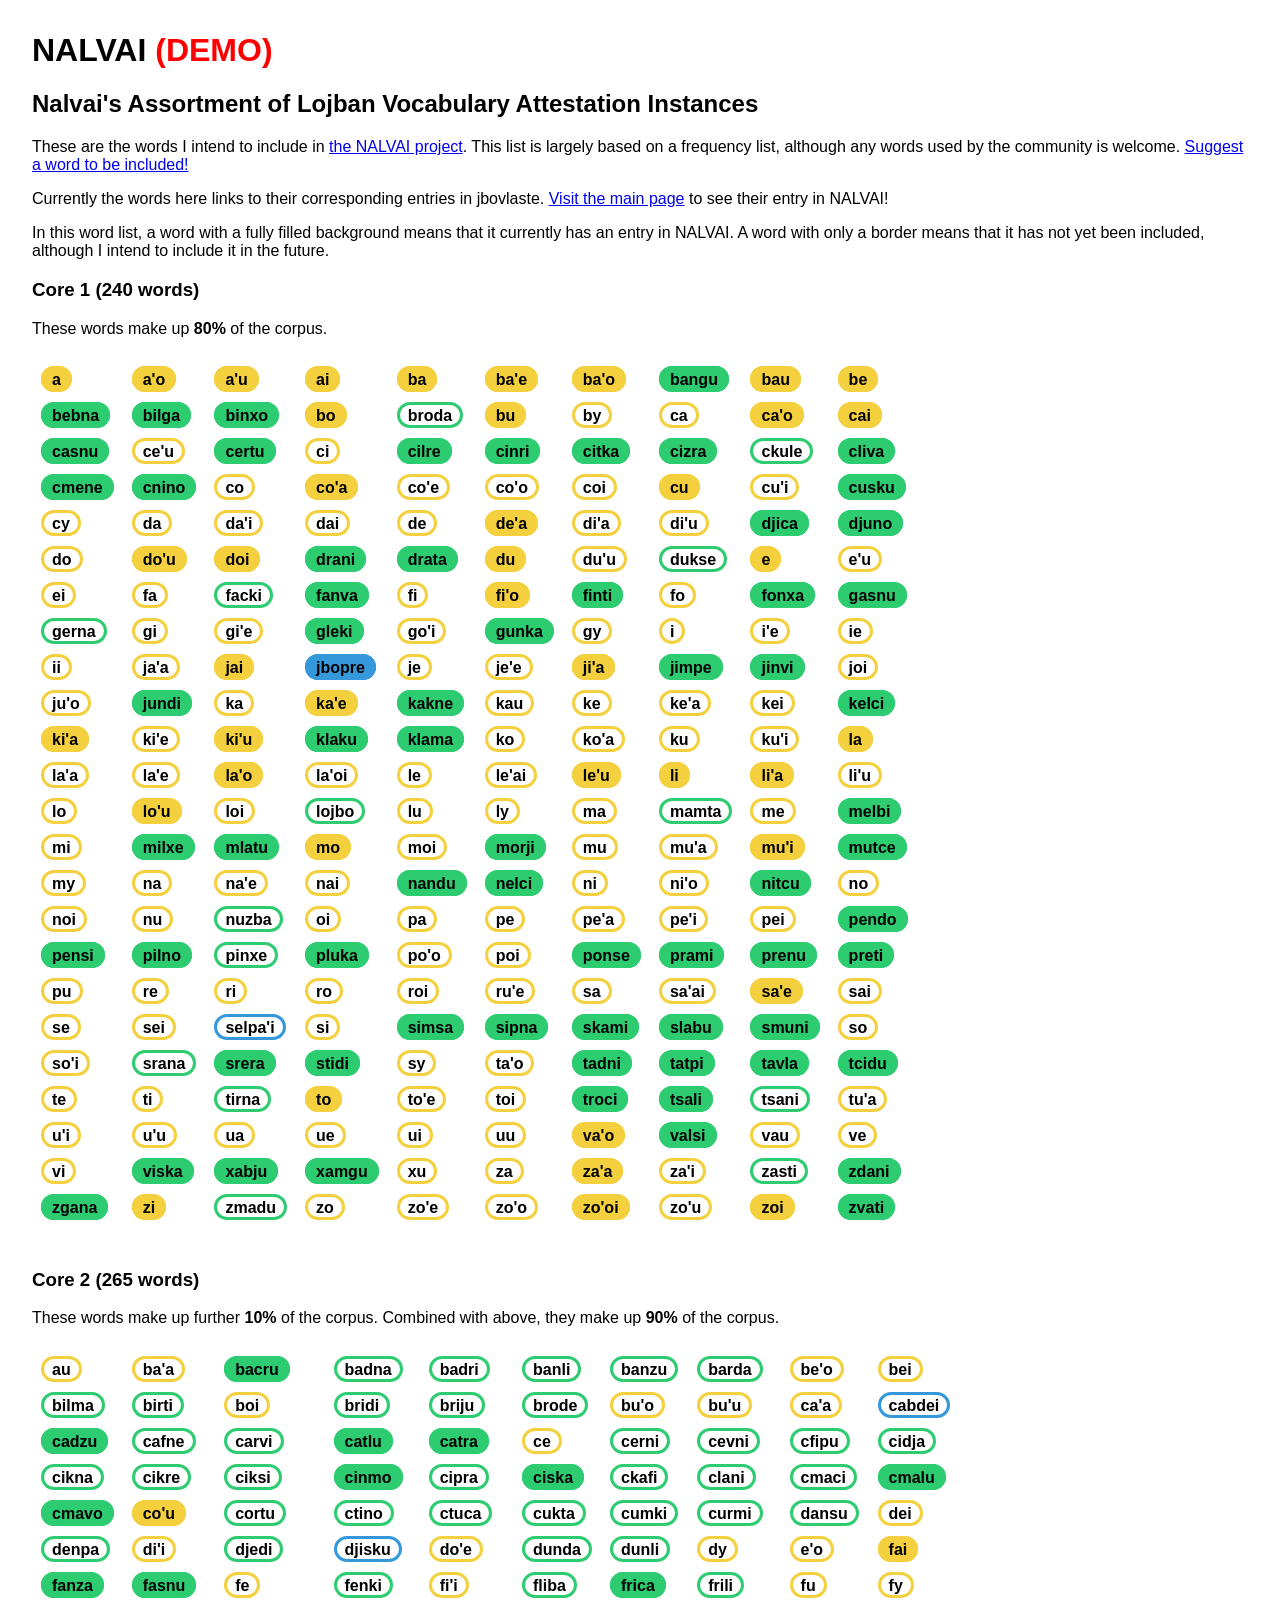
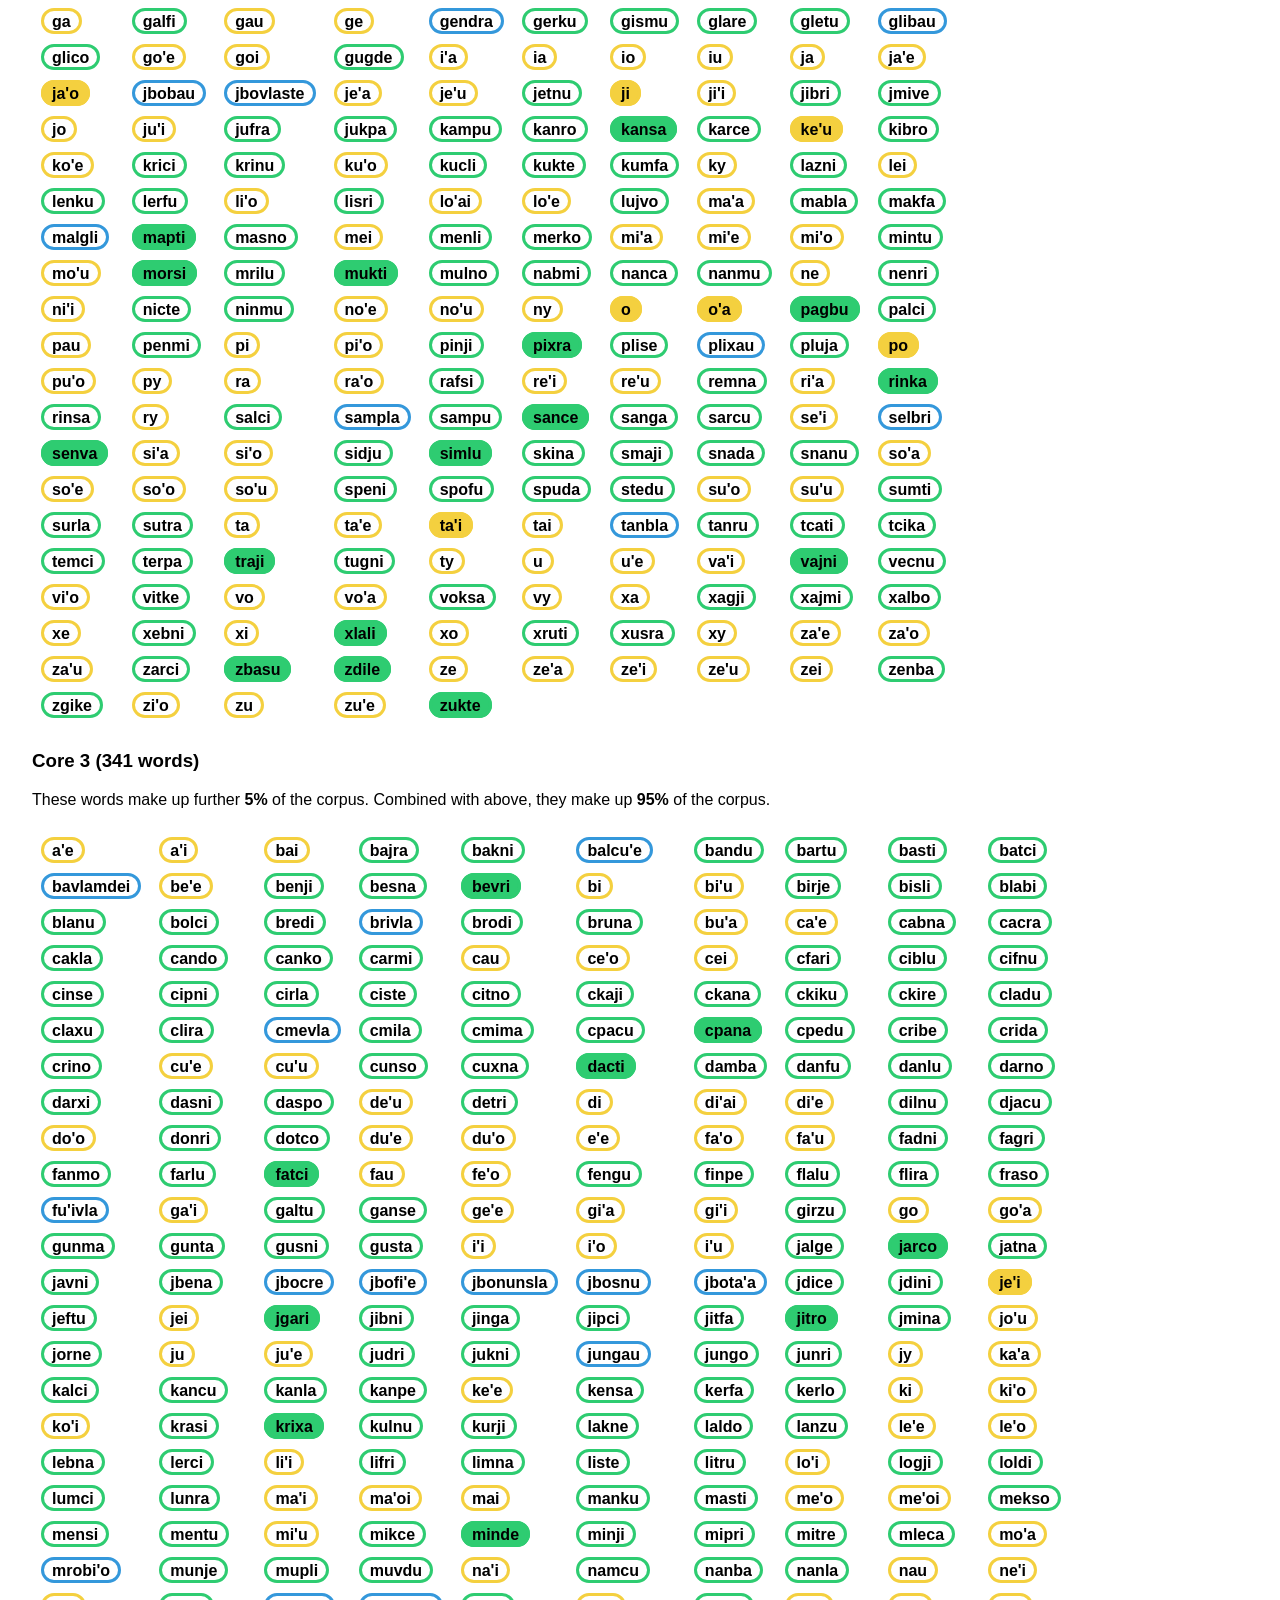
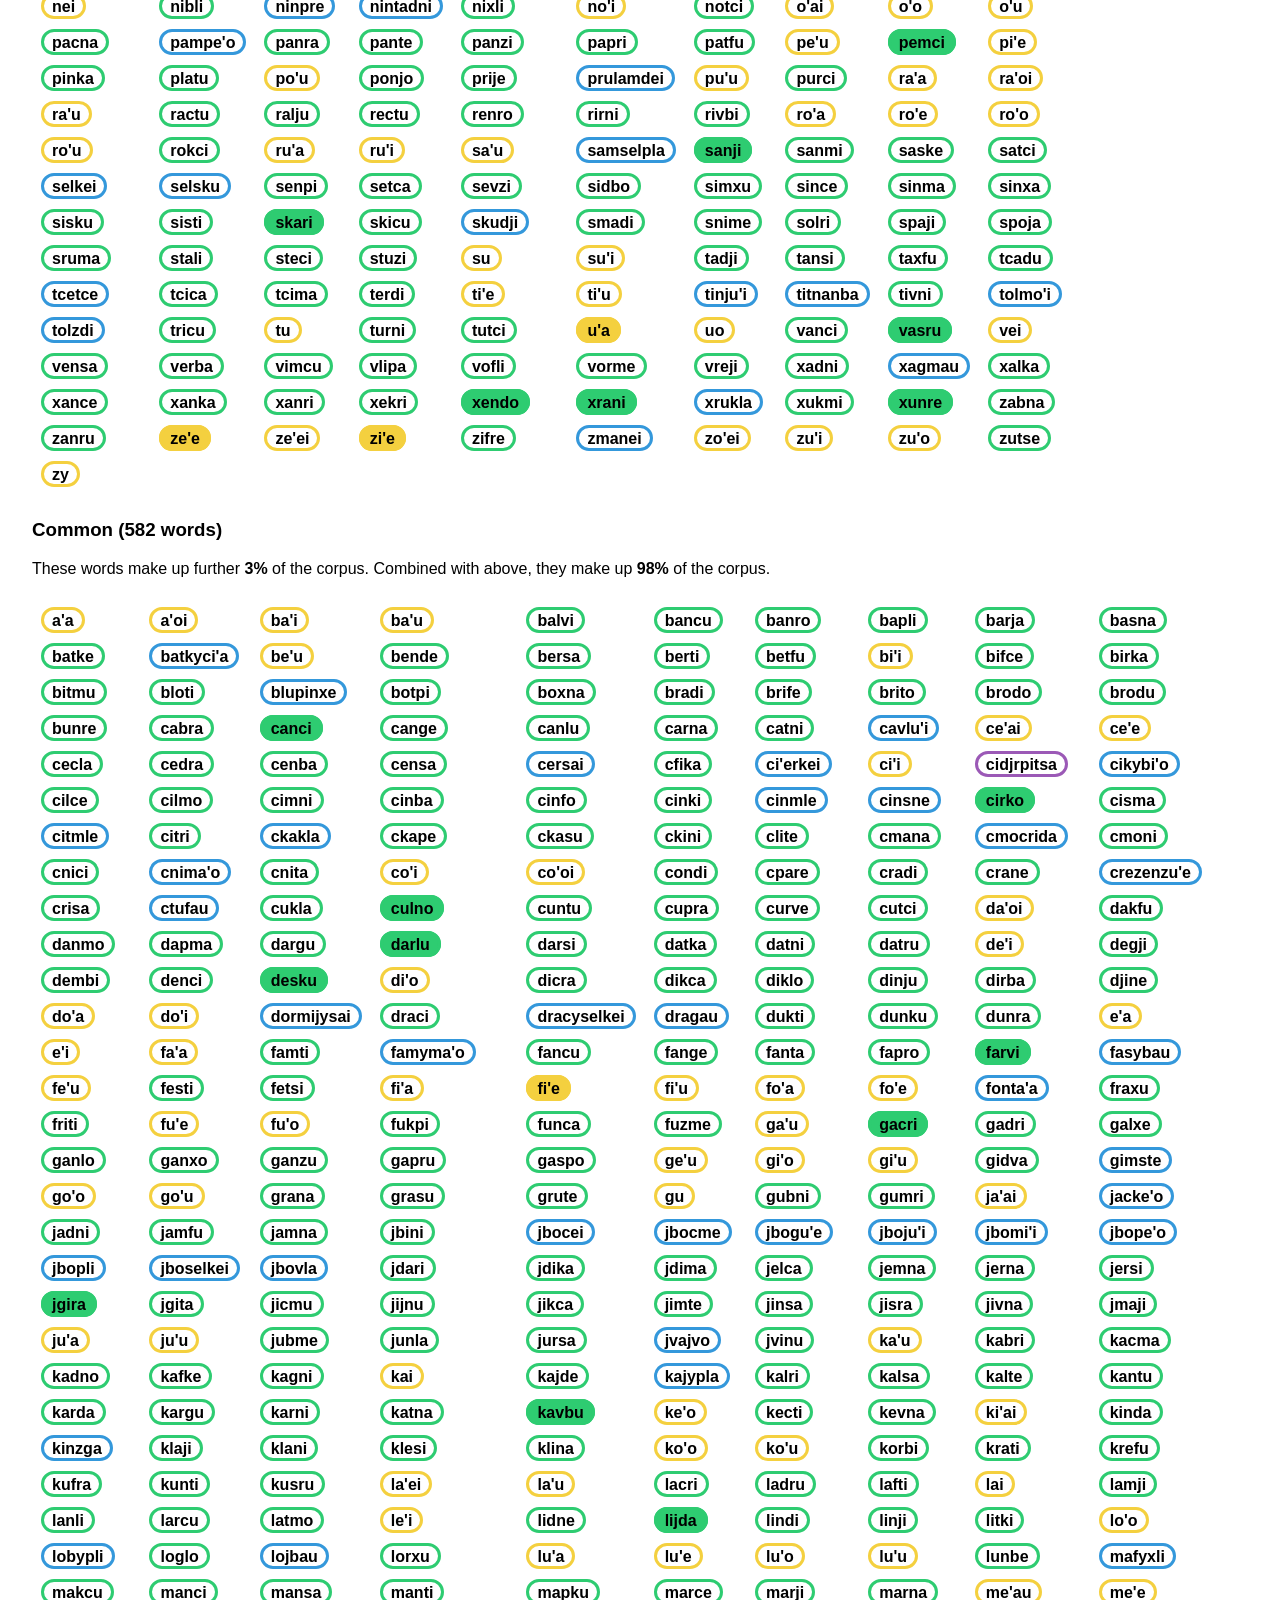
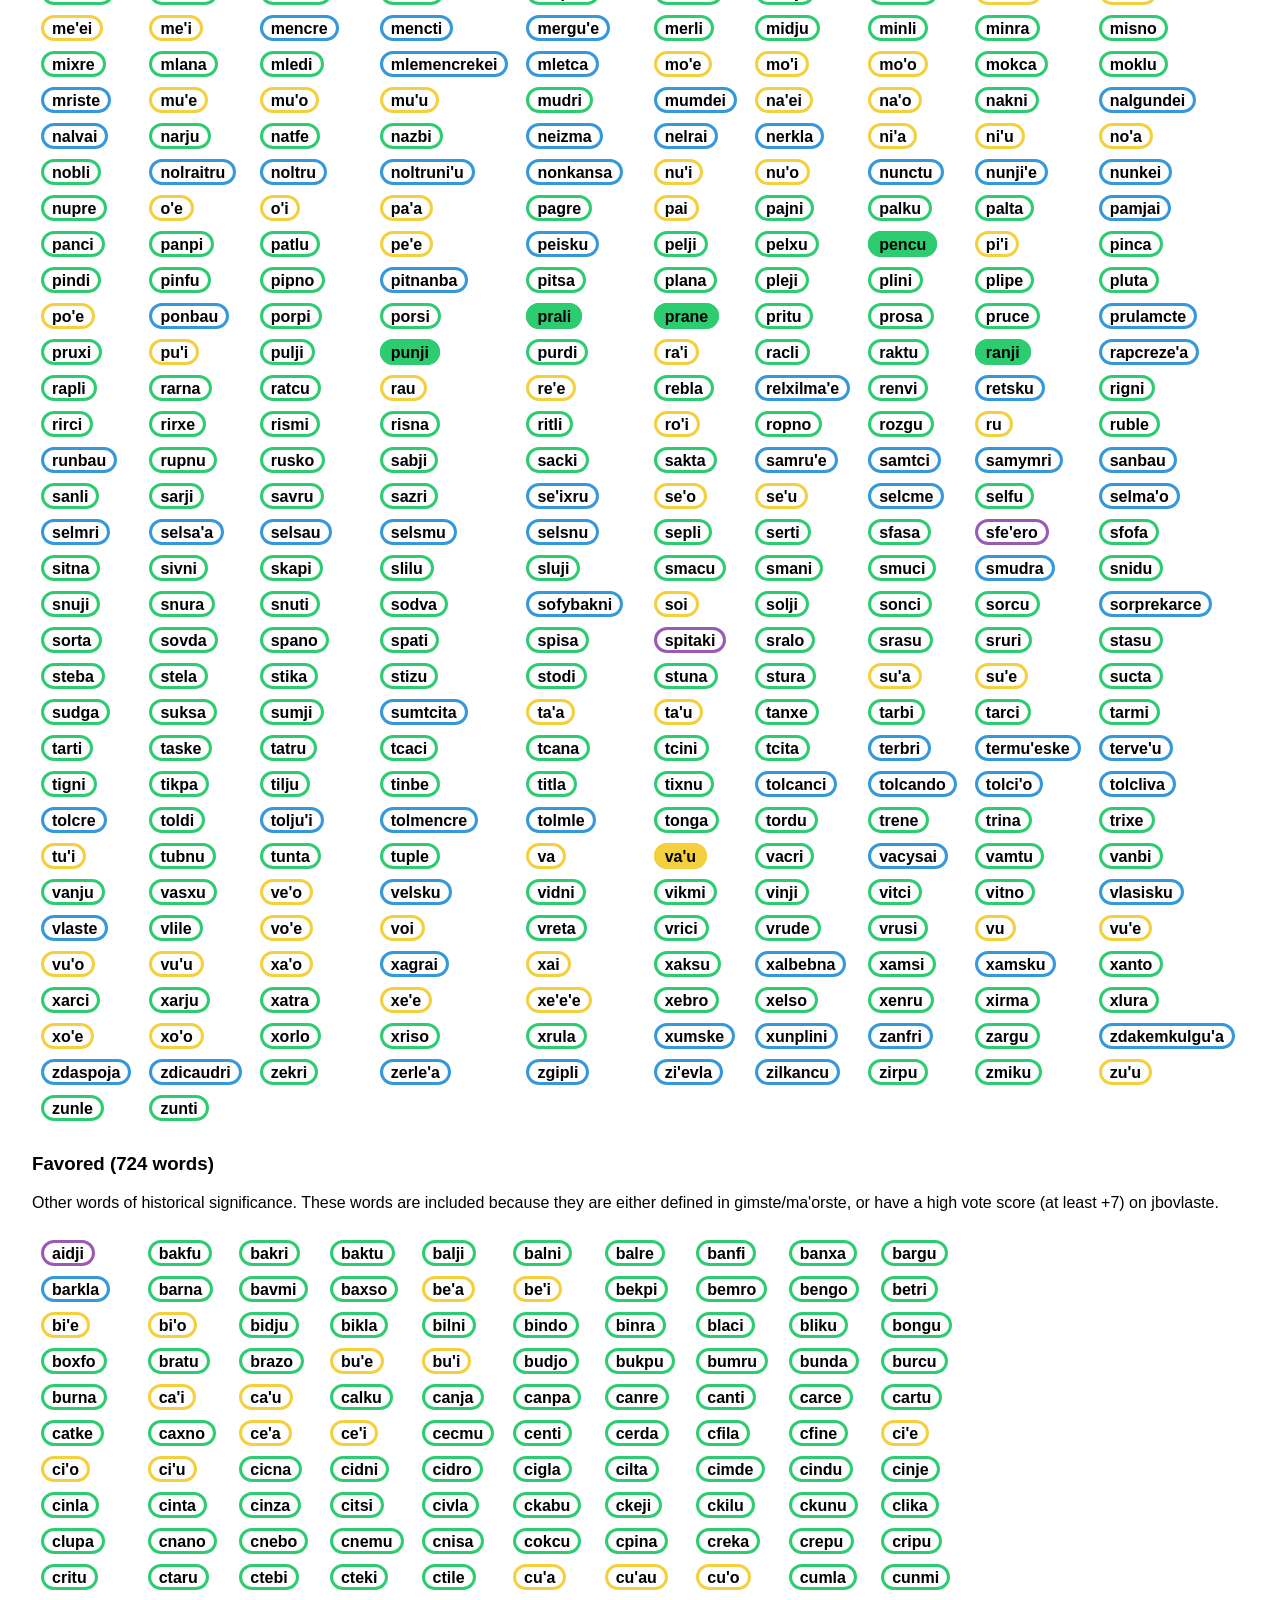
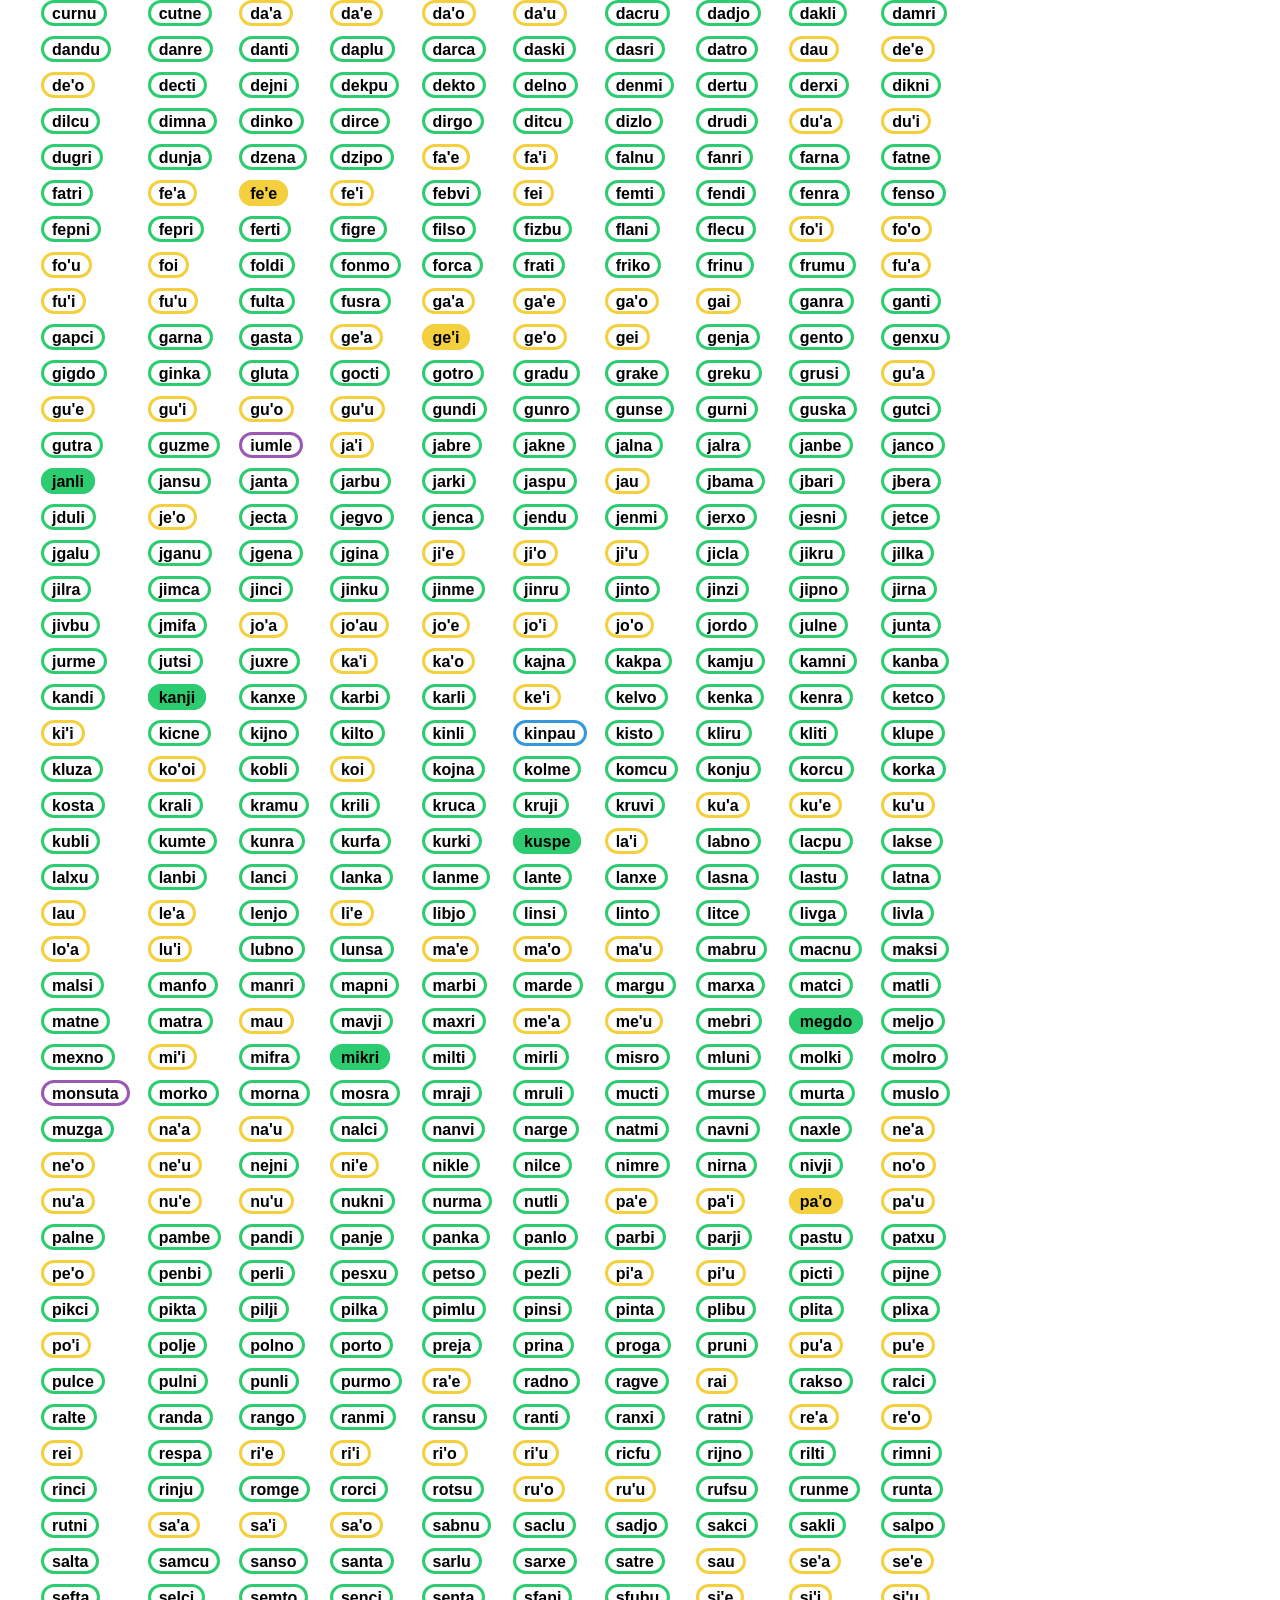
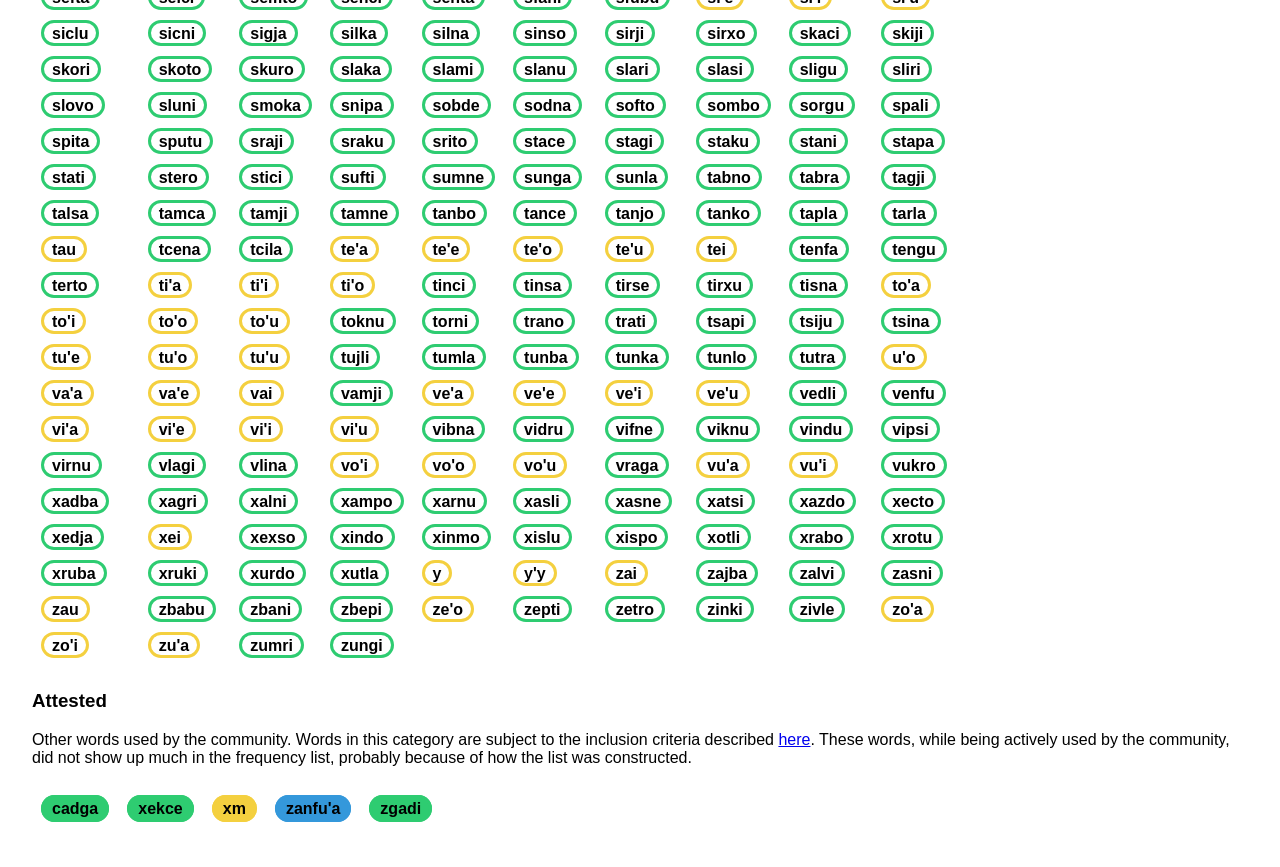
==== commit 806c8dcd: "September 9 update Added 4 words" ====
--- a/wordlist.html
+++ b/wordlist.html
@@ -22,13 +22,13 @@
 <table><tbody><tr><td><a class="link wlist-wip cmavo" href="https://jbovlaste.lojban.org/dict/au">au</a></td><td><a class="link wlist-wip cmavo" href="https://jbovlaste.lojban.org/dict/ba'a">ba'a</a></td><td><a class="link wlist gismu" href="https://jbovlaste.lojban.org/dict/bacru">bacru</a></td><td><a class="link wlist-wip gismu" href="https://jbovlaste.lojban.org/dict/badna">badna</a></td><td><a class="link wlist-wip gismu" href="https://jbovlaste.lojban.org/dict/badri">badri</a></td><td><a class="link wlist-wip gismu" href="https://jbovlaste.lojban.org/dict/banli">banli</a></td><td><a class="link wlist-wip gismu" href="https://jbovlaste.lojban.org/dict/banzu">banzu</a></td><td><a class="link wlist-wip gismu" href="https://jbovlaste.lojban.org/dict/barda">barda</a></td><td><a class="link wlist-wip cmavo" href="https://jbovlaste.lojban.org/dict/be'o">be'o</a></td><td><a class="link wlist-wip cmavo" href="https://jbovlaste.lojban.org/dict/bei">bei</a></td></tr><tr><td><a class="link wlist-wip gismu" href="https://jbovlaste.lojban.org/dict/bilma">bilma</a></td><td><a class="link wlist-wip gismu" href="https://jbovlaste.lojban.org/dict/birti">birti</a></td><td><a class="link wlist-wip cmavo" href="https://jbovlaste.lojban.org/dict/boi">boi</a></td><td><a class="link wlist-wip gismu" href="https://jbovlaste.lojban.org/dict/bridi">bridi</a></td><td><a class="link wlist-wip gismu" href="https://jbovlaste.lojban.org/dict/briju">briju</a></td><td><a class="link wlist-wip gismu" href="https://jbovlaste.lojban.org/dict/brode">brode</a></td><td><a class="link wlist-wip cmavo" href="https://jbovlaste.lojban.org/dict/bu'o">bu'o</a></td><td><a class="link wlist-wip cmavo" href="https://jbovlaste.lojban.org/dict/bu'u">bu'u</a></td><td><a class="link wlist-wip cmavo" href="https://jbovlaste.lojban.org/dict/ca'a">ca'a</a></td><td><a class="link wlist-wip lujvo" href="https://jbovlaste.lojban.org/dict/cabdei">cabdei</a></td></tr><tr><td><a class="link wlist gismu" href="https://jbovlaste.lojban.org/dict/cadzu">cadzu</a></td><td><a class="link wlist-wip gismu" href="https://jbovlaste.lojban.org/dict/cafne">cafne</a></td><td><a class="link wlist-wip gismu" href="https://jbovlaste.lojban.org/dict/carvi">carvi</a></td><td><a class="link wlist gismu" href="https://jbovlaste.lojban.org/dict/catlu">catlu</a></td><td><a class="link wlist gismu" href="https://jbovlaste.lojban.org/dict/catra">catra</a></td><td><a class="link wlist-wip cmavo" href="https://jbovlaste.lojban.org/dict/ce">ce</a></td><td><a class="link wlist-wip gismu" href="https://jbovlaste.lojban.org/dict/cerni">cerni</a></td><td><a class="link wlist-wip gismu" href="https://jbovlaste.lojban.org/dict/cevni">cevni</a></td><td><a class="link wlist-wip gismu" href="https://jbovlaste.lojban.org/dict/cfipu">cfipu</a></td><td><a class="link wlist-wip gismu" href="https://jbovlaste.lojban.org/dict/cidja">cidja</a></td></tr><tr><td><a class="link wlist-wip gismu" href="https://jbovlaste.lojban.org/dict/cikna">cikna</a></td><td><a class="link wlist-wip gismu" href="https://jbovlaste.lojban.org/dict/cikre">cikre</a></td><td><a class="link wlist-wip gismu" href="https://jbovlaste.lojban.org/dict/ciksi">ciksi</a></td><td><a class="link wlist gismu" href="https://jbovlaste.lojban.org/dict/cinmo">cinmo</a></td><td><a class="link wlist-wip gismu" href="https://jbovlaste.lojban.org/dict/cipra">cipra</a></td><td><a class="link wlist gismu" href="https://jbovlaste.lojban.org/dict/ciska">ciska</a></td><td><a class="link wlist-wip gismu" href="https://jbovlaste.lojban.org/dict/ckafi">ckafi</a></td><td><a class="link wlist-wip gismu" href="https://jbovlaste.lojban.org/dict/clani">clani</a></td><td><a class="link wlist-wip gismu" href="https://jbovlaste.lojban.org/dict/cmaci">cmaci</a></td><td><a class="link wlist gismu" href="https://jbovlaste.lojban.org/dict/cmalu">cmalu</a></td></tr><tr><td><a class="link wlist gismu" href="https://jbovlaste.lojban.org/dict/cmavo">cmavo</a></td><td><a class="link wlist cmavo" href="https://jbovlaste.lojban.org/dict/co'u">co'u</a></td><td><a class="link wlist-wip gismu" href="https://jbovlaste.lojban.org/dict/cortu">cortu</a></td><td><a class="link wlist-wip gismu" href="https://jbovlaste.lojban.org/dict/ctino">ctino</a></td><td><a class="link wlist-wip gismu" href="https://jbovlaste.lojban.org/dict/ctuca">ctuca</a></td><td><a class="link wlist-wip gismu" href="https://jbovlaste.lojban.org/dict/cukta">cukta</a></td><td><a class="link wlist-wip gismu" href="https://jbovlaste.lojban.org/dict/cumki">cumki</a></td><td><a class="link wlist-wip gismu" href="https://jbovlaste.lojban.org/dict/curmi">curmi</a></td><td><a class="link wlist-wip gismu" href="https://jbovlaste.lojban.org/dict/dansu">dansu</a></td><td><a class="link wlist-wip cmavo" href="https://jbovlaste.lojban.org/dict/dei">dei</a></td></tr><tr><td><a class="link wlist-wip gismu" href="https://jbovlaste.lojban.org/dict/denpa">denpa</a></td><td><a class="link wlist-wip cmavo" href="https://jbovlaste.lojban.org/dict/di'i">di'i</a></td><td><a class="link wlist-wip gismu" href="https://jbovlaste.lojban.org/dict/djedi">djedi</a></td><td><a class="link wlist-wip lujvo" href="https://jbovlaste.lojban.org/dict/djisku">djisku</a></td><td><a class="link wlist-wip cmavo" href="https://jbovlaste.lojban.org/dict/do'e">do'e</a></td><td><a class="link wlist-wip gismu" href="https://jbovlaste.lojban.org/dict/dunda">dunda</a></td><td><a class="link wlist-wip gismu" href="https://jbovlaste.lojban.org/dict/dunli">dunli</a></td><td><a class="link wlist-wip cmavo" href="https://jbovlaste.lojban.org/dict/dy">dy</a></td><td><a class="link wlist-wip cmavo" href="https://jbovlaste.lojban.org/dict/e'o">e'o</a></td><td><a class="link wlist cmavo" href="https://jbovlaste.lojban.org/dict/fai">fai</a></td></tr><tr><td><a class="link wlist gismu" href="https://jbovlaste.lojban.org/dict/fanza">fanza</a></td><td><a class="link wlist gismu" href="https://jbovlaste.lojban.org/dict/fasnu">fasnu</a></td><td><a class="link wlist-wip cmavo" href="https://jbovlaste.lojban.org/dict/fe">fe</a></td><td><a class="link wlist-wip gismu" href="https://jbovlaste.lojban.org/dict/fenki">fenki</a></td><td><a class="link wlist-wip cmavo" href="https://jbovlaste.lojban.org/dict/fi'i">fi'i</a></td><td><a class="link wlist-wip gismu" href="https://jbovlaste.lojban.org/dict/fliba">fliba</a></td><td><a class="link wlist gismu" href="https://jbovlaste.lojban.org/dict/frica">frica</a></td><td><a class="link wlist-wip gismu" href="https://jbovlaste.lojban.org/dict/frili">frili</a></td><td><a class="link wlist-wip cmavo" href="https://jbovlaste.lojban.org/dict/fu">fu</a></td><td><a class="link wlist-wip cmavo" href="https://jbovlaste.lojban.org/dict/fy">fy</a></td></tr><tr><td><a class="link wlist-wip cmavo" href="https://jbovlaste.lojban.org/dict/ga">ga</a></td><td><a class="link wlist-wip gismu" href="https://jbovlaste.lojban.org/dict/galfi">galfi</a></td><td><a class="link wlist-wip cmavo" href="https://jbovlaste.lojban.org/dict/gau">gau</a></td><td><a class="link wlist-wip cmavo" href="https://jbovlaste.lojban.org/dict/ge">ge</a></td><td><a class="link wlist-wip lujvo" href="https://jbovlaste.lojban.org/dict/gendra">gendra</a></td><td><a class="link wlist-wip gismu" href="https://jbovlaste.lojban.org/dict/gerku">gerku</a></td><td><a class="link wlist-wip gismu" href="https://jbovlaste.lojban.org/dict/gismu">gismu</a></td><td><a class="link wlist-wip gismu" href="https://jbovlaste.lojban.org/dict/glare">glare</a></td><td><a class="link wlist-wip gismu" href="https://jbovlaste.lojban.org/dict/gletu">gletu</a></td><td><a class="link wlist-wip lujvo" href="https://jbovlaste.lojban.org/dict/glibau">glibau</a></td></tr><tr><td><a class="link wlist-wip gismu" href="https://jbovlaste.lojban.org/dict/glico">glico</a></td><td><a class="link wlist-wip cmavo" href="https://jbovlaste.lojban.org/dict/go'e">go'e</a></td><td><a class="link wlist-wip cmavo" href="https://jbovlaste.lojban.org/dict/goi">goi</a></td><td><a class="link wlist-wip gismu" href="https://jbovlaste.lojban.org/dict/gugde">gugde</a></td><td><a class="link wlist-wip cmavo" href="https://jbovlaste.lojban.org/dict/i'a">i'a</a></td><td><a class="link wlist-wip cmavo" href="https://jbovlaste.lojban.org/dict/ia">ia</a></td><td><a class="link wlist-wip cmavo" href="https://jbovlaste.lojban.org/dict/io">io</a></td><td><a class="link wlist-wip cmavo" href="https://jbovlaste.lojban.org/dict/iu">iu</a></td><td><a class="link wlist-wip cmavo" href="https://jbovlaste.lojban.org/dict/ja">ja</a></td><td><a class="link wlist-wip cmavo" href="https://jbovlaste.lojban.org/dict/ja'e">ja'e</a></td></tr><tr><td><a class="link wlist cmavo" href="https://jbovlaste.lojban.org/dict/ja'o">ja'o</a></td><td><a class="link wlist-wip lujvo" href="https://jbovlaste.lojban.org/dict/jbobau">jbobau</a></td><td><a class="link wlist-wip lujvo" href="https://jbovlaste.lojban.org/dict/jbovlaste">jbovlaste</a></td><td><a class="link wlist-wip cmavo" href="https://jbovlaste.lojban.org/dict/je'a">je'a</a></td><td><a class="link wlist-wip cmavo" href="https://jbovlaste.lojban.org/dict/je'u">je'u</a></td><td><a class="link wlist-wip gismu" href="https://jbovlaste.lojban.org/dict/jetnu">jetnu</a></td><td><a class="link wlist cmavo" href="https://jbovlaste.lojban.org/dict/ji">ji</a></td><td><a class="link wlist-wip cmavo" href="https://jbovlaste.lojban.org/dict/ji'i">ji'i</a></td><td><a class="link wlist-wip gismu" href="https://jbovlaste.lojban.org/dict/jibri">jibri</a></td><td><a class="link wlist-wip gismu" href="https://jbovlaste.lojban.org/dict/jmive">jmive</a></td></tr><tr><td><a class="link wlist-wip cmavo" href="https://jbovlaste.lojban.org/dict/jo">jo</a></td><td><a class="link wlist-wip cmavo" href="https://jbovlaste.lojban.org/dict/ju'i">ju'i</a></td><td><a class="link wlist-wip gismu" href="https://jbovlaste.lojban.org/dict/jufra">jufra</a></td><td><a class="link wlist-wip gismu" href="https://jbovlaste.lojban.org/dict/jukpa">jukpa</a></td><td><a class="link wlist-wip gismu" href="https://jbovlaste.lojban.org/dict/kampu">kampu</a></td><td><a class="link wlist-wip gismu" href="https://jbovlaste.lojban.org/dict/kanro">kanro</a></td><td><a class="link wlist gismu" href="https://jbovlaste.lojban.org/dict/kansa">kansa</a></td><td><a class="link wlist-wip gismu" href="https://jbovlaste.lojban.org/dict/karce">karce</a></td><td><a class="link wlist cmavo" href="https://jbovlaste.lojban.org/dict/ke'u">ke'u</a></td><td><a class="link wlist-wip gismu" href="https://jbovlaste.lojban.org/dict/kibro">kibro</a></td></tr><tr><td><a class="link wlist-wip cmavo" href="https://jbovlaste.lojban.org/dict/ko'e">ko'e</a></td><td><a class="link wlist-wip gismu" href="https://jbovlaste.lojban.org/dict/krici">krici</a></td><td><a class="link wlist-wip gismu" href="https://jbovlaste.lojban.org/dict/krinu">krinu</a></td><td><a class="link wlist-wip cmavo" href="https://jbovlaste.lojban.org/dict/ku'o">ku'o</a></td><td><a class="link wlist-wip gismu" href="https://jbovlaste.lojban.org/dict/kucli">kucli</a></td><td><a class="link wlist-wip gismu" href="https://jbovlaste.lojban.org/dict/kukte">kukte</a></td><td><a class="link wlist-wip gismu" href="https://jbovlaste.lojban.org/dict/kumfa">kumfa</a></td><td><a class="link wlist-wip cmavo" href="https://jbovlaste.lojban.org/dict/ky">ky</a></td><td><a class="link wlist-wip gismu" href="https://jbovlaste.lojban.org/dict/lazni">lazni</a></td><td><a class="link wlist-wip cmavo" href="https://jbovlaste.lojban.org/dict/lei">lei</a></td></tr><tr><td><a class="link wlist-wip gismu" href="https://jbovlaste.lojban.org/dict/lenku">lenku</a></td><td><a class="link wlist-wip gismu" href="https://jbovlaste.lojban.org/dict/lerfu">lerfu</a></td><td><a class="link wlist-wip cmavo" href="https://jbovlaste.lojban.org/dict/li'o">li'o</a></td><td><a class="link wlist-wip gismu" href="https://jbovlaste.lojban.org/dict/lisri">lisri</a></td><td><a class="link wlist-wip cmavo" href="https://jbovlaste.lojban.org/dict/lo'ai">lo'ai</a></td><td><a class="link wlist-wip cmavo" href="https://jbovlaste.lojban.org/dict/lo'e">lo'e</a></td><td><a class="link wlist-wip gismu" href="https://jbovlaste.lojban.org/dict/lujvo">lujvo</a></td><td><a class="link wlist-wip cmavo" href="https://jbovlaste.lojban.org/dict/ma'a">ma'a</a></td><td><a class="link wlist-wip gismu" href="https://jbovlaste.lojban.org/dict/mabla">mabla</a></td><td><a class="link wlist-wip gismu" href="https://jbovlaste.lojban.org/dict/makfa">makfa</a></td></tr><tr><td><a class="link wlist-wip lujvo" href="https://jbovlaste.lojban.org/dict/malgli">malgli</a></td><td><a class="link wlist gismu" href="https://jbovlaste.lojban.org/dict/mapti">mapti</a></td><td><a class="link wlist-wip gismu" href="https://jbovlaste.lojban.org/dict/masno">masno</a></td><td><a class="link wlist-wip cmavo" href="https://jbovlaste.lojban.org/dict/mei">mei</a></td><td><a class="link wlist-wip gismu" href="https://jbovlaste.lojban.org/dict/menli">menli</a></td><td><a class="link wlist-wip gismu" href="https://jbovlaste.lojban.org/dict/merko">merko</a></td><td><a class="link wlist-wip cmavo" href="https://jbovlaste.lojban.org/dict/mi'a">mi'a</a></td><td><a class="link wlist-wip cmavo" href="https://jbovlaste.lojban.org/dict/mi'e">mi'e</a></td><td><a class="link wlist-wip cmavo" href="https://jbovlaste.lojban.org/dict/mi'o">mi'o</a></td><td><a class="link wlist-wip gismu" href="https://jbovlaste.lojban.org/dict/mintu">mintu</a></td></tr><tr><td><a class="link wlist-wip cmavo" href="https://jbovlaste.lojban.org/dict/mo'u">mo'u</a></td><td><a class="link wlist gismu" href="https://jbovlaste.lojban.org/dict/morsi">morsi</a></td><td><a class="link wlist-wip gismu" href="https://jbovlaste.lojban.org/dict/mrilu">mrilu</a></td><td><a class="link wlist gismu" href="https://jbovlaste.lojban.org/dict/mukti">mukti</a></td><td><a class="link wlist-wip gismu" href="https://jbovlaste.lojban.org/dict/mulno">mulno</a></td><td><a class="link wlist-wip gismu" href="https://jbovlaste.lojban.org/dict/nabmi">nabmi</a></td><td><a class="link wlist-wip gismu" href="https://jbovlaste.lojban.org/dict/nanca">nanca</a></td><td><a class="link wlist-wip gismu" href="https://jbovlaste.lojban.org/dict/nanmu">nanmu</a></td><td><a class="link wlist-wip cmavo" href="https://jbovlaste.lojban.org/dict/ne">ne</a></td><td><a class="link wlist-wip gismu" href="https://jbovlaste.lojban.org/dict/nenri">nenri</a></td></tr><tr><td><a class="link wlist-wip cmavo" href="https://jbovlaste.lojban.org/dict/ni'i">ni'i</a></td><td><a class="link wlist-wip gismu" href="https://jbovlaste.lojban.org/dict/nicte">nicte</a></td><td><a class="link wlist-wip gismu" href="https://jbovlaste.lojban.org/dict/ninmu">ninmu</a></td><td><a class="link wlist-wip cmavo" href="https://jbovlaste.lojban.org/dict/no'e">no'e</a></td><td><a class="link wlist-wip cmavo" href="https://jbovlaste.lojban.org/dict/no'u">no'u</a></td><td><a class="link wlist-wip cmavo" href="https://jbovlaste.lojban.org/dict/ny">ny</a></td><td><a class="link wlist cmavo" href="https://jbovlaste.lojban.org/dict/o">o</a></td><td><a class="link wlist cmavo" href="https://jbovlaste.lojban.org/dict/o'a">o'a</a></td><td><a class="link wlist gismu" href="https://jbovlaste.lojban.org/dict/pagbu">pagbu</a></td><td><a class="link wlist-wip gismu" href="https://jbovlaste.lojban.org/dict/palci">palci</a></td></tr><tr><td><a class="link wlist-wip cmavo" href="https://jbovlaste.lojban.org/dict/pau">pau</a></td><td><a class="link wlist-wip gismu" href="https://jbovlaste.lojban.org/dict/penmi">penmi</a></td><td><a class="link wlist-wip cmavo" href="https://jbovlaste.lojban.org/dict/pi">pi</a></td><td><a class="link wlist-wip cmavo" href="https://jbovlaste.lojban.org/dict/pi'o">pi'o</a></td><td><a class="link wlist-wip gismu" href="https://jbovlaste.lojban.org/dict/pinji">pinji</a></td><td><a class="link wlist gismu" href="https://jbovlaste.lojban.org/dict/pixra">pixra</a></td><td><a class="link wlist-wip gismu" href="https://jbovlaste.lojban.org/dict/plise">plise</a></td><td><a class="link wlist-wip lujvo" href="https://jbovlaste.lojban.org/dict/plixau">plixau</a></td><td><a class="link wlist-wip gismu" href="https://jbovlaste.lojban.org/dict/pluja">pluja</a></td><td><a class="link wlist cmavo" href="https://jbovlaste.lojban.org/dict/po">po</a></td></tr><tr><td><a class="link wlist-wip cmavo" href="https://jbovlaste.lojban.org/dict/pu'o">pu'o</a></td><td><a class="link wlist-wip cmavo" href="https://jbovlaste.lojban.org/dict/py">py</a></td><td><a class="link wlist-wip cmavo" href="https://jbovlaste.lojban.org/dict/ra">ra</a></td><td><a class="link wlist-wip cmavo" href="https://jbovlaste.lojban.org/dict/ra'o">ra'o</a></td><td><a class="link wlist-wip gismu" href="https://jbovlaste.lojban.org/dict/rafsi">rafsi</a></td><td><a class="link wlist-wip cmavo" href="https://jbovlaste.lojban.org/dict/re'i">re'i</a></td><td><a class="link wlist-wip cmavo" href="https://jbovlaste.lojban.org/dict/re'u">re'u</a></td><td><a class="link wlist-wip gismu" href="https://jbovlaste.lojban.org/dict/remna">remna</a></td><td><a class="link wlist-wip cmavo" href="https://jbovlaste.lojban.org/dict/ri'a">ri'a</a></td><td><a class="link wlist gismu" href="https://jbovlaste.lojban.org/dict/rinka">rinka</a></td></tr><tr><td><a class="link wlist-wip gismu" href="https://jbovlaste.lojban.org/dict/rinsa">rinsa</a></td><td><a class="link wlist-wip cmavo" href="https://jbovlaste.lojban.org/dict/ry">ry</a></td><td><a class="link wlist-wip gismu" href="https://jbovlaste.lojban.org/dict/salci">salci</a></td><td><a class="link wlist-wip lujvo" href="https://jbovlaste.lojban.org/dict/sampla">sampla</a></td><td><a class="link wlist-wip gismu" href="https://jbovlaste.lojban.org/dict/sampu">sampu</a></td><td><a class="link wlist gismu" href="https://jbovlaste.lojban.org/dict/sance">sance</a></td><td><a class="link wlist-wip gismu" href="https://jbovlaste.lojban.org/dict/sanga">sanga</a></td><td><a class="link wlist-wip gismu" href="https://jbovlaste.lojban.org/dict/sarcu">sarcu</a></td><td><a class="link wlist-wip cmavo" href="https://jbovlaste.lojban.org/dict/se'i">se'i</a></td><td><a class="link wlist-wip lujvo" href="https://jbovlaste.lojban.org/dict/selbri">selbri</a></td></tr><tr><td><a class="link wlist gismu" href="https://jbovlaste.lojban.org/dict/senva">senva</a></td><td><a class="link wlist-wip cmavo" href="https://jbovlaste.lojban.org/dict/si'a">si'a</a></td><td><a class="link wlist-wip cmavo" href="https://jbovlaste.lojban.org/dict/si'o">si'o</a></td><td><a class="link wlist-wip gismu" href="https://jbovlaste.lojban.org/dict/sidju">sidju</a></td><td><a class="link wlist gismu" href="https://jbovlaste.lojban.org/dict/simlu">simlu</a></td><td><a class="link wlist-wip gismu" href="https://jbovlaste.lojban.org/dict/skina">skina</a></td><td><a class="link wlist-wip gismu" href="https://jbovlaste.lojban.org/dict/smaji">smaji</a></td><td><a class="link wlist-wip gismu" href="https://jbovlaste.lojban.org/dict/snada">snada</a></td><td><a class="link wlist-wip gismu" href="https://jbovlaste.lojban.org/dict/snanu">snanu</a></td><td><a class="link wlist-wip cmavo" href="https://jbovlaste.lojban.org/dict/so'a">so'a</a></td></tr><tr><td><a class="link wlist-wip cmavo" href="https://jbovlaste.lojban.org/dict/so'e">so'e</a></td><td><a class="link wlist-wip cmavo" href="https://jbovlaste.lojban.org/dict/so'o">so'o</a></td><td><a class="link wlist-wip cmavo" href="https://jbovlaste.lojban.org/dict/so'u">so'u</a></td><td><a class="link wlist-wip gismu" href="https://jbovlaste.lojban.org/dict/speni">speni</a></td><td><a class="link wlist-wip gismu" href="https://jbovlaste.lojban.org/dict/spofu">spofu</a></td><td><a class="link wlist-wip gismu" href="https://jbovlaste.lojban.org/dict/spuda">spuda</a></td><td><a class="link wlist-wip gismu" href="https://jbovlaste.lojban.org/dict/stedu">stedu</a></td><td><a class="link wlist-wip cmavo" href="https://jbovlaste.lojban.org/dict/su'o">su'o</a></td><td><a class="link wlist-wip cmavo" href="https://jbovlaste.lojban.org/dict/su'u">su'u</a></td><td><a class="link wlist-wip gismu" href="https://jbovlaste.lojban.org/dict/sumti">sumti</a></td></tr><tr><td><a class="link wlist-wip gismu" href="https://jbovlaste.lojban.org/dict/surla">surla</a></td><td><a class="link wlist-wip gismu" href="https://jbovlaste.lojban.org/dict/sutra">sutra</a></td><td><a class="link wlist-wip cmavo" href="https://jbovlaste.lojban.org/dict/ta">ta</a></td><td><a class="link wlist-wip cmavo" href="https://jbovlaste.lojban.org/dict/ta'e">ta'e</a></td><td><a class="link wlist cmavo" href="https://jbovlaste.lojban.org/dict/ta'i">ta'i</a></td><td><a class="link wlist-wip cmavo" href="https://jbovlaste.lojban.org/dict/tai">tai</a></td><td><a class="link wlist-wip lujvo" href="https://jbovlaste.lojban.org/dict/tanbla">tanbla</a></td><td><a class="link wlist-wip gismu" href="https://jbovlaste.lojban.org/dict/tanru">tanru</a></td><td><a class="link wlist-wip gismu" href="https://jbovlaste.lojban.org/dict/tcati">tcati</a></td><td><a class="link wlist-wip gismu" href="https://jbovlaste.lojban.org/dict/tcika">tcika</a></td></tr><tr><td><a class="link wlist-wip gismu" href="https://jbovlaste.lojban.org/dict/temci">temci</a></td><td><a class="link wlist-wip gismu" href="https://jbovlaste.lojban.org/dict/terpa">terpa</a></td><td><a class="link wlist gismu" href="https://jbovlaste.lojban.org/dict/traji">traji</a></td><td><a class="link wlist-wip gismu" href="https://jbovlaste.lojban.org/dict/tugni">tugni</a></td><td><a class="link wlist-wip cmavo" href="https://jbovlaste.lojban.org/dict/ty">ty</a></td><td><a class="link wlist-wip cmavo" href="https://jbovlaste.lojban.org/dict/u">u</a></td><td><a class="link wlist-wip cmavo" href="https://jbovlaste.lojban.org/dict/u'e">u'e</a></td><td><a class="link wlist-wip cmavo" href="https://jbovlaste.lojban.org/dict/va'i">va'i</a></td><td><a class="link wlist gismu" href="https://jbovlaste.lojban.org/dict/vajni">vajni</a></td><td><a class="link wlist-wip gismu" href="https://jbovlaste.lojban.org/dict/vecnu">vecnu</a></td></tr><tr><td><a class="link wlist-wip cmavo" href="https://jbovlaste.lojban.org/dict/vi'o">vi'o</a></td><td><a class="link wlist-wip gismu" href="https://jbovlaste.lojban.org/dict/vitke">vitke</a></td><td><a class="link wlist-wip cmavo" href="https://jbovlaste.lojban.org/dict/vo">vo</a></td><td><a class="link wlist-wip cmavo" href="https://jbovlaste.lojban.org/dict/vo'a">vo'a</a></td><td><a class="link wlist-wip gismu" href="https://jbovlaste.lojban.org/dict/voksa">voksa</a></td><td><a class="link wlist-wip cmavo" href="https://jbovlaste.lojban.org/dict/vy">vy</a></td><td><a class="link wlist-wip cmavo" href="https://jbovlaste.lojban.org/dict/xa">xa</a></td><td><a class="link wlist-wip gismu" href="https://jbovlaste.lojban.org/dict/xagji">xagji</a></td><td><a class="link wlist-wip gismu" href="https://jbovlaste.lojban.org/dict/xajmi">xajmi</a></td><td><a class="link wlist-wip gismu" href="https://jbovlaste.lojban.org/dict/xalbo">xalbo</a></td></tr><tr><td><a class="link wlist-wip cmavo" href="https://jbovlaste.lojban.org/dict/xe">xe</a></td><td><a class="link wlist-wip gismu" href="https://jbovlaste.lojban.org/dict/xebni">xebni</a></td><td><a class="link wlist-wip cmavo" href="https://jbovlaste.lojban.org/dict/xi">xi</a></td><td><a class="link wlist gismu" href="https://jbovlaste.lojban.org/dict/xlali">xlali</a></td><td><a class="link wlist-wip cmavo" href="https://jbovlaste.lojban.org/dict/xo">xo</a></td><td><a class="link wlist-wip gismu" href="https://jbovlaste.lojban.org/dict/xruti">xruti</a></td><td><a class="link wlist-wip gismu" href="https://jbovlaste.lojban.org/dict/xusra">xusra</a></td><td><a class="link wlist-wip cmavo" href="https://jbovlaste.lojban.org/dict/xy">xy</a></td><td><a class="link wlist-wip cmavo" href="https://jbovlaste.lojban.org/dict/za'e">za'e</a></td><td><a class="link wlist-wip cmavo" href="https://jbovlaste.lojban.org/dict/za'o">za'o</a></td></tr><tr><td><a class="link wlist-wip cmavo" href="https://jbovlaste.lojban.org/dict/za'u">za'u</a></td><td><a class="link wlist-wip gismu" href="https://jbovlaste.lojban.org/dict/zarci">zarci</a></td><td><a class="link wlist gismu" href="https://jbovlaste.lojban.org/dict/zbasu">zbasu</a></td><td><a class="link wlist gismu" href="https://jbovlaste.lojban.org/dict/zdile">zdile</a></td><td><a class="link wlist-wip cmavo" href="https://jbovlaste.lojban.org/dict/ze">ze</a></td><td><a class="link wlist-wip cmavo" href="https://jbovlaste.lojban.org/dict/ze'a">ze'a</a></td><td><a class="link wlist-wip cmavo" href="https://jbovlaste.lojban.org/dict/ze'i">ze'i</a></td><td><a class="link wlist-wip cmavo" href="https://jbovlaste.lojban.org/dict/ze'u">ze'u</a></td><td><a class="link wlist-wip cmavo" href="https://jbovlaste.lojban.org/dict/zei">zei</a></td><td><a class="link wlist-wip gismu" href="https://jbovlaste.lojban.org/dict/zenba">zenba</a></td></tr><tr><td><a class="link wlist-wip gismu" href="https://jbovlaste.lojban.org/dict/zgike">zgike</a></td><td><a class="link wlist-wip cmavo" href="https://jbovlaste.lojban.org/dict/zi'o">zi'o</a></td><td><a class="link wlist-wip cmavo" href="https://jbovlaste.lojban.org/dict/zu">zu</a></td><td><a class="link wlist-wip cmavo" href="https://jbovlaste.lojban.org/dict/zu'e">zu'e</a></td><td><a class="link wlist gismu" href="https://jbovlaste.lojban.org/dict/zukte">zukte</a></td><td></td><td></td><td></td><td></td><td></td></tr></tbody></table>
 <h3>Core 3 (341 words)</h3>
 <p>These words make up further <b>5%</b> of the corpus. Combined with above, they make up <b>95%</b> of the corpus.</p>
-<table><tbody><tr><td><a class="link wlist-wip cmavo" href="https://jbovlaste.lojban.org/dict/a'e">a'e</a></td><td><a class="link wlist-wip cmavo" href="https://jbovlaste.lojban.org/dict/a'i">a'i</a></td><td><a class="link wlist-wip cmavo" href="https://jbovlaste.lojban.org/dict/bai">bai</a></td><td><a class="link wlist-wip gismu" href="https://jbovlaste.lojban.org/dict/bajra">bajra</a></td><td><a class="link wlist-wip gismu" href="https://jbovlaste.lojban.org/dict/bakni">bakni</a></td><td><a class="link wlist-wip lujvo" href="https://jbovlaste.lojban.org/dict/balcu'e">balcu'e</a></td><td><a class="link wlist-wip gismu" href="https://jbovlaste.lojban.org/dict/bandu">bandu</a></td><td><a class="link wlist-wip gismu" href="https://jbovlaste.lojban.org/dict/bartu">bartu</a></td><td><a class="link wlist-wip gismu" href="https://jbovlaste.lojban.org/dict/basti">basti</a></td><td><a class="link wlist-wip gismu" href="https://jbovlaste.lojban.org/dict/batci">batci</a></td></tr><tr><td><a class="link wlist-wip lujvo" href="https://jbovlaste.lojban.org/dict/bavlamdei">bavlamdei</a></td><td><a class="link wlist-wip cmavo" href="https://jbovlaste.lojban.org/dict/be'e">be'e</a></td><td><a class="link wlist-wip gismu" href="https://jbovlaste.lojban.org/dict/benji">benji</a></td><td><a class="link wlist-wip gismu" href="https://jbovlaste.lojban.org/dict/besna">besna</a></td><td><a class="link wlist gismu" href="https://jbovlaste.lojban.org/dict/bevri">bevri</a></td><td><a class="link wlist-wip cmavo" href="https://jbovlaste.lojban.org/dict/bi">bi</a></td><td><a class="link wlist-wip cmavo" href="https://jbovlaste.lojban.org/dict/bi'u">bi'u</a></td><td><a class="link wlist-wip gismu" href="https://jbovlaste.lojban.org/dict/birje">birje</a></td><td><a class="link wlist-wip gismu" href="https://jbovlaste.lojban.org/dict/bisli">bisli</a></td><td><a class="link wlist-wip gismu" href="https://jbovlaste.lojban.org/dict/blabi">blabi</a></td></tr><tr><td><a class="link wlist-wip gismu" href="https://jbovlaste.lojban.org/dict/blanu">blanu</a></td><td><a class="link wlist-wip gismu" href="https://jbovlaste.lojban.org/dict/bolci">bolci</a></td><td><a class="link wlist-wip gismu" href="https://jbovlaste.lojban.org/dict/bredi">bredi</a></td><td><a class="link wlist-wip lujvo" href="https://jbovlaste.lojban.org/dict/brivla">brivla</a></td><td><a class="link wlist-wip gismu" href="https://jbovlaste.lojban.org/dict/brodi">brodi</a></td><td><a class="link wlist-wip gismu" href="https://jbovlaste.lojban.org/dict/bruna">bruna</a></td><td><a class="link wlist-wip cmavo" href="https://jbovlaste.lojban.org/dict/bu'a">bu'a</a></td><td><a class="link wlist-wip cmavo" href="https://jbovlaste.lojban.org/dict/ca'e">ca'e</a></td><td><a class="link wlist-wip gismu" href="https://jbovlaste.lojban.org/dict/cabna">cabna</a></td><td><a class="link wlist-wip gismu" href="https://jbovlaste.lojban.org/dict/cacra">cacra</a></td></tr><tr><td><a class="link wlist-wip gismu" href="https://jbovlaste.lojban.org/dict/cakla">cakla</a></td><td><a class="link wlist-wip gismu" href="https://jbovlaste.lojban.org/dict/cando">cando</a></td><td><a class="link wlist-wip gismu" href="https://jbovlaste.lojban.org/dict/canko">canko</a></td><td><a class="link wlist-wip gismu" href="https://jbovlaste.lojban.org/dict/carmi">carmi</a></td><td><a class="link wlist-wip cmavo" href="https://jbovlaste.lojban.org/dict/cau">cau</a></td><td><a class="link wlist-wip cmavo" href="https://jbovlaste.lojban.org/dict/ce'o">ce'o</a></td><td><a class="link wlist-wip cmavo" href="https://jbovlaste.lojban.org/dict/cei">cei</a></td><td><a class="link wlist-wip gismu" href="https://jbovlaste.lojban.org/dict/cfari">cfari</a></td><td><a class="link wlist-wip gismu" href="https://jbovlaste.lojban.org/dict/ciblu">ciblu</a></td><td><a class="link wlist-wip gismu" href="https://jbovlaste.lojban.org/dict/cifnu">cifnu</a></td></tr><tr><td><a class="link wlist-wip gismu" href="https://jbovlaste.lojban.org/dict/cinse">cinse</a></td><td><a class="link wlist-wip gismu" href="https://jbovlaste.lojban.org/dict/cipni">cipni</a></td><td><a class="link wlist-wip gismu" href="https://jbovlaste.lojban.org/dict/cirla">cirla</a></td><td><a class="link wlist-wip gismu" href="https://jbovlaste.lojban.org/dict/ciste">ciste</a></td><td><a class="link wlist-wip gismu" href="https://jbovlaste.lojban.org/dict/citno">citno</a></td><td><a class="link wlist-wip gismu" href="https://jbovlaste.lojban.org/dict/ckaji">ckaji</a></td><td><a class="link wlist-wip gismu" href="https://jbovlaste.lojban.org/dict/ckana">ckana</a></td><td><a class="link wlist-wip gismu" href="https://jbovlaste.lojban.org/dict/ckiku">ckiku</a></td><td><a class="link wlist-wip gismu" href="https://jbovlaste.lojban.org/dict/ckire">ckire</a></td><td><a class="link wlist-wip gismu" href="https://jbovlaste.lojban.org/dict/cladu">cladu</a></td></tr><tr><td><a class="link wlist-wip gismu" href="https://jbovlaste.lojban.org/dict/claxu">claxu</a></td><td><a class="link wlist-wip gismu" href="https://jbovlaste.lojban.org/dict/clira">clira</a></td><td><a class="link wlist-wip lujvo" href="https://jbovlaste.lojban.org/dict/cmevla">cmevla</a></td><td><a class="link wlist-wip gismu" href="https://jbovlaste.lojban.org/dict/cmila">cmila</a></td><td><a class="link wlist-wip gismu" href="https://jbovlaste.lojban.org/dict/cmima">cmima</a></td><td><a class="link wlist-wip gismu" href="https://jbovlaste.lojban.org/dict/cpacu">cpacu</a></td><td><a class="link wlist gismu" href="https://jbovlaste.lojban.org/dict/cpana">cpana</a></td><td><a class="link wlist-wip gismu" href="https://jbovlaste.lojban.org/dict/cpedu">cpedu</a></td><td><a class="link wlist-wip gismu" href="https://jbovlaste.lojban.org/dict/cribe">cribe</a></td><td><a class="link wlist-wip gismu" href="https://jbovlaste.lojban.org/dict/crida">crida</a></td></tr><tr><td><a class="link wlist-wip gismu" href="https://jbovlaste.lojban.org/dict/crino">crino</a></td><td><a class="link wlist-wip cmavo" href="https://jbovlaste.lojban.org/dict/cu'e">cu'e</a></td><td><a class="link wlist-wip cmavo" href="https://jbovlaste.lojban.org/dict/cu'u">cu'u</a></td><td><a class="link wlist-wip gismu" href="https://jbovlaste.lojban.org/dict/cunso">cunso</a></td><td><a class="link wlist-wip gismu" href="https://jbovlaste.lojban.org/dict/cuxna">cuxna</a></td><td><a class="link wlist gismu" href="https://jbovlaste.lojban.org/dict/dacti">dacti</a></td><td><a class="link wlist-wip gismu" href="https://jbovlaste.lojban.org/dict/damba">damba</a></td><td><a class="link wlist-wip gismu" href="https://jbovlaste.lojban.org/dict/danfu">danfu</a></td><td><a class="link wlist-wip gismu" href="https://jbovlaste.lojban.org/dict/danlu">danlu</a></td><td><a class="link wlist-wip gismu" href="https://jbovlaste.lojban.org/dict/darno">darno</a></td></tr><tr><td><a class="link wlist-wip gismu" href="https://jbovlaste.lojban.org/dict/darxi">darxi</a></td><td><a class="link wlist-wip gismu" href="https://jbovlaste.lojban.org/dict/dasni">dasni</a></td><td><a class="link wlist-wip gismu" href="https://jbovlaste.lojban.org/dict/daspo">daspo</a></td><td><a class="link wlist-wip cmavo" href="https://jbovlaste.lojban.org/dict/de'u">de'u</a></td><td><a class="link wlist-wip gismu" href="https://jbovlaste.lojban.org/dict/detri">detri</a></td><td><a class="link wlist-wip cmavo" href="https://jbovlaste.lojban.org/dict/di">di</a></td><td><a class="link wlist-wip cmavo" href="https://jbovlaste.lojban.org/dict/di'ai">di'ai</a></td><td><a class="link wlist-wip cmavo" href="https://jbovlaste.lojban.org/dict/di'e">di'e</a></td><td><a class="link wlist-wip gismu" href="https://jbovlaste.lojban.org/dict/dilnu">dilnu</a></td><td><a class="link wlist-wip gismu" href="https://jbovlaste.lojban.org/dict/djacu">djacu</a></td></tr><tr><td><a class="link wlist-wip cmavo" href="https://jbovlaste.lojban.org/dict/do'o">do'o</a></td><td><a class="link wlist-wip gismu" href="https://jbovlaste.lojban.org/dict/donri">donri</a></td><td><a class="link wlist-wip gismu" href="https://jbovlaste.lojban.org/dict/dotco">dotco</a></td><td><a class="link wlist-wip cmavo" href="https://jbovlaste.lojban.org/dict/du'e">du'e</a></td><td><a class="link wlist-wip cmavo" href="https://jbovlaste.lojban.org/dict/du'o">du'o</a></td><td><a class="link wlist-wip cmavo" href="https://jbovlaste.lojban.org/dict/e'e">e'e</a></td><td><a class="link wlist-wip cmavo" href="https://jbovlaste.lojban.org/dict/fa'o">fa'o</a></td><td><a class="link wlist-wip cmavo" href="https://jbovlaste.lojban.org/dict/fa'u">fa'u</a></td><td><a class="link wlist-wip gismu" href="https://jbovlaste.lojban.org/dict/fadni">fadni</a></td><td><a class="link wlist-wip gismu" href="https://jbovlaste.lojban.org/dict/fagri">fagri</a></td></tr><tr><td><a class="link wlist-wip gismu" href="https://jbovlaste.lojban.org/dict/fanmo">fanmo</a></td><td><a class="link wlist-wip gismu" href="https://jbovlaste.lojban.org/dict/farlu">farlu</a></td><td><a class="link wlist gismu" href="https://jbovlaste.lojban.org/dict/fatci">fatci</a></td><td><a class="link wlist-wip cmavo" href="https://jbovlaste.lojban.org/dict/fau">fau</a></td><td><a class="link wlist-wip cmavo" href="https://jbovlaste.lojban.org/dict/fe'o">fe'o</a></td><td><a class="link wlist-wip gismu" href="https://jbovlaste.lojban.org/dict/fengu">fengu</a></td><td><a class="link wlist-wip gismu" href="https://jbovlaste.lojban.org/dict/finpe">finpe</a></td><td><a class="link wlist-wip gismu" href="https://jbovlaste.lojban.org/dict/flalu">flalu</a></td><td><a class="link wlist-wip gismu" href="https://jbovlaste.lojban.org/dict/flira">flira</a></td><td><a class="link wlist-wip gismu" href="https://jbovlaste.lojban.org/dict/fraso">fraso</a></td></tr><tr><td><a class="link wlist-wip lujvo" href="https://jbovlaste.lojban.org/dict/fu'ivla">fu'ivla</a></td><td><a class="link wlist-wip cmavo" href="https://jbovlaste.lojban.org/dict/ga'i">ga'i</a></td><td><a class="link wlist-wip gismu" href="https://jbovlaste.lojban.org/dict/galtu">galtu</a></td><td><a class="link wlist-wip gismu" href="https://jbovlaste.lojban.org/dict/ganse">ganse</a></td><td><a class="link wlist-wip cmavo" href="https://jbovlaste.lojban.org/dict/ge'e">ge'e</a></td><td><a class="link wlist-wip cmavo" href="https://jbovlaste.lojban.org/dict/gi'a">gi'a</a></td><td><a class="link wlist-wip cmavo" href="https://jbovlaste.lojban.org/dict/gi'i">gi'i</a></td><td><a class="link wlist-wip gismu" href="https://jbovlaste.lojban.org/dict/girzu">girzu</a></td><td><a class="link wlist-wip cmavo" href="https://jbovlaste.lojban.org/dict/go">go</a></td><td><a class="link wlist-wip cmavo" href="https://jbovlaste.lojban.org/dict/go'a">go'a</a></td></tr><tr><td><a class="link wlist-wip gismu" href="https://jbovlaste.lojban.org/dict/gunma">gunma</a></td><td><a class="link wlist-wip gismu" href="https://jbovlaste.lojban.org/dict/gunta">gunta</a></td><td><a class="link wlist-wip gismu" href="https://jbovlaste.lojban.org/dict/gusni">gusni</a></td><td><a class="link wlist-wip gismu" href="https://jbovlaste.lojban.org/dict/gusta">gusta</a></td><td><a class="link wlist-wip cmavo" href="https://jbovlaste.lojban.org/dict/i'i">i'i</a></td><td><a class="link wlist-wip cmavo" href="https://jbovlaste.lojban.org/dict/i'o">i'o</a></td><td><a class="link wlist-wip cmavo" href="https://jbovlaste.lojban.org/dict/i'u">i'u</a></td><td><a class="link wlist-wip gismu" href="https://jbovlaste.lojban.org/dict/jalge">jalge</a></td><td><a class="link wlist gismu" href="https://jbovlaste.lojban.org/dict/jarco">jarco</a></td><td><a class="link wlist-wip gismu" href="https://jbovlaste.lojban.org/dict/jatna">jatna</a></td></tr><tr><td><a class="link wlist-wip gismu" href="https://jbovlaste.lojban.org/dict/javni">javni</a></td><td><a class="link wlist-wip gismu" href="https://jbovlaste.lojban.org/dict/jbena">jbena</a></td><td><a class="link wlist-wip lujvo" href="https://jbovlaste.lojban.org/dict/jbocre">jbocre</a></td><td><a class="link wlist-wip lujvo" href="https://jbovlaste.lojban.org/dict/jbofi'e">jbofi'e</a></td><td><a class="link wlist-wip lujvo" href="https://jbovlaste.lojban.org/dict/jbonunsla">jbonunsla</a></td><td><a class="link wlist-wip lujvo" href="https://jbovlaste.lojban.org/dict/jbosnu">jbosnu</a></td><td><a class="link wlist-wip lujvo" href="https://jbovlaste.lojban.org/dict/jbota'a">jbota'a</a></td><td><a class="link wlist-wip gismu" href="https://jbovlaste.lojban.org/dict/jdice">jdice</a></td><td><a class="link wlist-wip gismu" href="https://jbovlaste.lojban.org/dict/jdini">jdini</a></td><td><a class="link wlist cmavo" href="https://jbovlaste.lojban.org/dict/je'i">je'i</a></td></tr><tr><td><a class="link wlist-wip gismu" href="https://jbovlaste.lojban.org/dict/jeftu">jeftu</a></td><td><a class="link wlist-wip cmavo" href="https://jbovlaste.lojban.org/dict/jei">jei</a></td><td><a class="link wlist gismu" href="https://jbovlaste.lojban.org/dict/jgari">jgari</a></td><td><a class="link wlist-wip gismu" href="https://jbovlaste.lojban.org/dict/jibni">jibni</a></td><td><a class="link wlist-wip gismu" href="https://jbovlaste.lojban.org/dict/jinga">jinga</a></td><td><a class="link wlist-wip gismu" href="https://jbovlaste.lojban.org/dict/jipci">jipci</a></td><td><a class="link wlist-wip gismu" href="https://jbovlaste.lojban.org/dict/jitfa">jitfa</a></td><td><a class="link wlist gismu" href="https://jbovlaste.lojban.org/dict/jitro">jitro</a></td><td><a class="link wlist-wip gismu" href="https://jbovlaste.lojban.org/dict/jmina">jmina</a></td><td><a class="link wlist-wip cmavo" href="https://jbovlaste.lojban.org/dict/jo'u">jo'u</a></td></tr><tr><td><a class="link wlist-wip gismu" href="https://jbovlaste.lojban.org/dict/jorne">jorne</a></td><td><a class="link wlist-wip cmavo" href="https://jbovlaste.lojban.org/dict/ju">ju</a></td><td><a class="link wlist-wip cmavo" href="https://jbovlaste.lojban.org/dict/ju'e">ju'e</a></td><td><a class="link wlist-wip gismu" href="https://jbovlaste.lojban.org/dict/judri">judri</a></td><td><a class="link wlist-wip gismu" href="https://jbovlaste.lojban.org/dict/jukni">jukni</a></td><td><a class="link wlist-wip lujvo" href="https://jbovlaste.lojban.org/dict/jungau">jungau</a></td><td><a class="link wlist-wip gismu" href="https://jbovlaste.lojban.org/dict/jungo">jungo</a></td><td><a class="link wlist-wip gismu" href="https://jbovlaste.lojban.org/dict/junri">junri</a></td><td><a class="link wlist-wip cmavo" href="https://jbovlaste.lojban.org/dict/jy">jy</a></td><td><a class="link wlist-wip cmavo" href="https://jbovlaste.lojban.org/dict/ka'a">ka'a</a></td></tr><tr><td><a class="link wlist-wip gismu" href="https://jbovlaste.lojban.org/dict/kalci">kalci</a></td><td><a class="link wlist-wip gismu" href="https://jbovlaste.lojban.org/dict/kancu">kancu</a></td><td><a class="link wlist-wip gismu" href="https://jbovlaste.lojban.org/dict/kanla">kanla</a></td><td><a class="link wlist-wip gismu" href="https://jbovlaste.lojban.org/dict/kanpe">kanpe</a></td><td><a class="link wlist-wip cmavo" href="https://jbovlaste.lojban.org/dict/ke'e">ke'e</a></td><td><a class="link wlist-wip gismu" href="https://jbovlaste.lojban.org/dict/kensa">kensa</a></td><td><a class="link wlist-wip gismu" href="https://jbovlaste.lojban.org/dict/kerfa">kerfa</a></td><td><a class="link wlist-wip gismu" href="https://jbovlaste.lojban.org/dict/kerlo">kerlo</a></td><td><a class="link wlist-wip cmavo" href="https://jbovlaste.lojban.org/dict/ki">ki</a></td><td><a class="link wlist-wip cmavo" href="https://jbovlaste.lojban.org/dict/ki'o">ki'o</a></td></tr><tr><td><a class="link wlist-wip cmavo" href="https://jbovlaste.lojban.org/dict/ko'i">ko'i</a></td><td><a class="link wlist-wip gismu" href="https://jbovlaste.lojban.org/dict/krasi">krasi</a></td><td><a class="link wlist gismu" href="https://jbovlaste.lojban.org/dict/krixa">krixa</a></td><td><a class="link wlist-wip gismu" href="https://jbovlaste.lojban.org/dict/kulnu">kulnu</a></td><td><a class="link wlist-wip gismu" href="https://jbovlaste.lojban.org/dict/kurji">kurji</a></td><td><a class="link wlist-wip gismu" href="https://jbovlaste.lojban.org/dict/lakne">lakne</a></td><td><a class="link wlist-wip gismu" href="https://jbovlaste.lojban.org/dict/laldo">laldo</a></td><td><a class="link wlist-wip gismu" href="https://jbovlaste.lojban.org/dict/lanzu">lanzu</a></td><td><a class="link wlist-wip cmavo" href="https://jbovlaste.lojban.org/dict/le'e">le'e</a></td><td><a class="link wlist-wip cmavo" href="https://jbovlaste.lojban.org/dict/le'o">le'o</a></td></tr><tr><td><a class="link wlist-wip gismu" href="https://jbovlaste.lojban.org/dict/lebna">lebna</a></td><td><a class="link wlist-wip gismu" href="https://jbovlaste.lojban.org/dict/lerci">lerci</a></td><td><a class="link wlist-wip cmavo" href="https://jbovlaste.lojban.org/dict/li'i">li'i</a></td><td><a class="link wlist-wip gismu" href="https://jbovlaste.lojban.org/dict/lifri">lifri</a></td><td><a class="link wlist-wip gismu" href="https://jbovlaste.lojban.org/dict/limna">limna</a></td><td><a class="link wlist-wip gismu" href="https://jbovlaste.lojban.org/dict/liste">liste</a></td><td><a class="link wlist-wip gismu" href="https://jbovlaste.lojban.org/dict/litru">litru</a></td><td><a class="link wlist-wip cmavo" href="https://jbovlaste.lojban.org/dict/lo'i">lo'i</a></td><td><a class="link wlist-wip gismu" href="https://jbovlaste.lojban.org/dict/logji">logji</a></td><td><a class="link wlist-wip gismu" href="https://jbovlaste.lojban.org/dict/loldi">loldi</a></td></tr><tr><td><a class="link wlist-wip gismu" href="https://jbovlaste.lojban.org/dict/lumci">lumci</a></td><td><a class="link wlist-wip gismu" href="https://jbovlaste.lojban.org/dict/lunra">lunra</a></td><td><a class="link wlist-wip cmavo" href="https://jbovlaste.lojban.org/dict/ma'i">ma'i</a></td><td><a class="link wlist-wip cmavo" href="https://jbovlaste.lojban.org/dict/ma'oi">ma'oi</a></td><td><a class="link wlist-wip cmavo" href="https://jbovlaste.lojban.org/dict/mai">mai</a></td><td><a class="link wlist-wip gismu" href="https://jbovlaste.lojban.org/dict/manku">manku</a></td><td><a class="link wlist-wip gismu" href="https://jbovlaste.lojban.org/dict/masti">masti</a></td><td><a class="link wlist-wip cmavo" href="https://jbovlaste.lojban.org/dict/me'o">me'o</a></td><td><a class="link wlist-wip cmavo" href="https://jbovlaste.lojban.org/dict/me'oi">me'oi</a></td><td><a class="link wlist-wip gismu" href="https://jbovlaste.lojban.org/dict/mekso">mekso</a></td></tr><tr><td><a class="link wlist-wip gismu" href="https://jbovlaste.lojban.org/dict/mensi">mensi</a></td><td><a class="link wlist-wip gismu" href="https://jbovlaste.lojban.org/dict/mentu">mentu</a></td><td><a class="link wlist-wip cmavo" href="https://jbovlaste.lojban.org/dict/mi'u">mi'u</a></td><td><a class="link wlist-wip gismu" href="https://jbovlaste.lojban.org/dict/mikce">mikce</a></td><td><a class="link wlist-wip gismu" href="https://jbovlaste.lojban.org/dict/minde">minde</a></td><td><a class="link wlist-wip gismu" href="https://jbovlaste.lojban.org/dict/minji">minji</a></td><td><a class="link wlist-wip gismu" href="https://jbovlaste.lojban.org/dict/mipri">mipri</a></td><td><a class="link wlist-wip gismu" href="https://jbovlaste.lojban.org/dict/mitre">mitre</a></td><td><a class="link wlist-wip gismu" href="https://jbovlaste.lojban.org/dict/mleca">mleca</a></td><td><a class="link wlist-wip cmavo" href="https://jbovlaste.lojban.org/dict/mo'a">mo'a</a></td></tr><tr><td><a class="link wlist-wip lujvo" href="https://jbovlaste.lojban.org/dict/mrobi'o">mrobi'o</a></td><td><a class="link wlist-wip gismu" href="https://jbovlaste.lojban.org/dict/munje">munje</a></td><td><a class="link wlist-wip gismu" href="https://jbovlaste.lojban.org/dict/mupli">mupli</a></td><td><a class="link wlist-wip gismu" href="https://jbovlaste.lojban.org/dict/muvdu">muvdu</a></td><td><a class="link wlist-wip cmavo" href="https://jbovlaste.lojban.org/dict/na'i">na'i</a></td><td><a class="link wlist-wip gismu" href="https://jbovlaste.lojban.org/dict/namcu">namcu</a></td><td><a class="link wlist-wip gismu" href="https://jbovlaste.lojban.org/dict/nanba">nanba</a></td><td><a class="link wlist-wip gismu" href="https://jbovlaste.lojban.org/dict/nanla">nanla</a></td><td><a class="link wlist-wip cmavo" href="https://jbovlaste.lojban.org/dict/nau">nau</a></td><td><a class="link wlist-wip cmavo" href="https://jbovlaste.lojban.org/dict/ne'i">ne'i</a></td></tr><tr><td><a class="link wlist-wip cmavo" href="https://jbovlaste.lojban.org/dict/nei">nei</a></td><td><a class="link wlist-wip gismu" href="https://jbovlaste.lojban.org/dict/nibli">nibli</a></td><td><a class="link wlist-wip lujvo" href="https://jbovlaste.lojban.org/dict/ninpre">ninpre</a></td><td><a class="link wlist-wip lujvo" href="https://jbovlaste.lojban.org/dict/nintadni">nintadni</a></td><td><a class="link wlist-wip gismu" href="https://jbovlaste.lojban.org/dict/nixli">nixli</a></td><td><a class="link wlist-wip cmavo" href="https://jbovlaste.lojban.org/dict/no'i">no'i</a></td><td><a class="link wlist-wip gismu" href="https://jbovlaste.lojban.org/dict/notci">notci</a></td><td><a class="link wlist-wip cmavo" href="https://jbovlaste.lojban.org/dict/o'ai">o'ai</a></td><td><a class="link wlist-wip cmavo" href="https://jbovlaste.lojban.org/dict/o'o">o'o</a></td><td><a class="link wlist-wip cmavo" href="https://jbovlaste.lojban.org/dict/o'u">o'u</a></td></tr><tr><td><a class="link wlist-wip gismu" href="https://jbovlaste.lojban.org/dict/pacna">pacna</a></td><td><a class="link wlist-wip lujvo" href="https://jbovlaste.lojban.org/dict/pampe'o">pampe'o</a></td><td><a class="link wlist-wip gismu" href="https://jbovlaste.lojban.org/dict/panra">panra</a></td><td><a class="link wlist-wip gismu" href="https://jbovlaste.lojban.org/dict/pante">pante</a></td><td><a class="link wlist-wip gismu" href="https://jbovlaste.lojban.org/dict/panzi">panzi</a></td><td><a class="link wlist-wip gismu" href="https://jbovlaste.lojban.org/dict/papri">papri</a></td><td><a class="link wlist-wip gismu" href="https://jbovlaste.lojban.org/dict/patfu">patfu</a></td><td><a class="link wlist-wip cmavo" href="https://jbovlaste.lojban.org/dict/pe'u">pe'u</a></td><td><a class="link wlist-wip gismu" href="https://jbovlaste.lojban.org/dict/pemci">pemci</a></td><td><a class="link wlist-wip cmavo" href="https://jbovlaste.lojban.org/dict/pi'e">pi'e</a></td></tr><tr><td><a class="link wlist-wip gismu" href="https://jbovlaste.lojban.org/dict/pinka">pinka</a></td><td><a class="link wlist-wip gismu" href="https://jbovlaste.lojban.org/dict/platu">platu</a></td><td><a class="link wlist-wip cmavo" href="https://jbovlaste.lojban.org/dict/po'u">po'u</a></td><td><a class="link wlist-wip gismu" href="https://jbovlaste.lojban.org/dict/ponjo">ponjo</a></td><td><a class="link wlist-wip gismu" href="https://jbovlaste.lojban.org/dict/prije">prije</a></td><td><a class="link wlist-wip lujvo" href="https://jbovlaste.lojban.org/dict/prulamdei">prulamdei</a></td><td><a class="link wlist-wip cmavo" href="https://jbovlaste.lojban.org/dict/pu'u">pu'u</a></td><td><a class="link wlist-wip gismu" href="https://jbovlaste.lojban.org/dict/purci">purci</a></td><td><a class="link wlist-wip cmavo" href="https://jbovlaste.lojban.org/dict/ra'a">ra'a</a></td><td><a class="link wlist-wip cmavo" href="https://jbovlaste.lojban.org/dict/ra'oi">ra'oi</a></td></tr><tr><td><a class="link wlist-wip cmavo" href="https://jbovlaste.lojban.org/dict/ra'u">ra'u</a></td><td><a class="link wlist-wip gismu" href="https://jbovlaste.lojban.org/dict/ractu">ractu</a></td><td><a class="link wlist-wip gismu" href="https://jbovlaste.lojban.org/dict/ralju">ralju</a></td><td><a class="link wlist-wip gismu" href="https://jbovlaste.lojban.org/dict/rectu">rectu</a></td><td><a class="link wlist-wip gismu" href="https://jbovlaste.lojban.org/dict/renro">renro</a></td><td><a class="link wlist-wip gismu" href="https://jbovlaste.lojban.org/dict/rirni">rirni</a></td><td><a class="link wlist-wip gismu" href="https://jbovlaste.lojban.org/dict/rivbi">rivbi</a></td><td><a class="link wlist-wip cmavo" href="https://jbovlaste.lojban.org/dict/ro'a">ro'a</a></td><td><a class="link wlist-wip cmavo" href="https://jbovlaste.lojban.org/dict/ro'e">ro'e</a></td><td><a class="link wlist-wip cmavo" href="https://jbovlaste.lojban.org/dict/ro'o">ro'o</a></td></tr><tr><td><a class="link wlist-wip cmavo" href="https://jbovlaste.lojban.org/dict/ro'u">ro'u</a></td><td><a class="link wlist-wip gismu" href="https://jbovlaste.lojban.org/dict/rokci">rokci</a></td><td><a class="link wlist-wip cmavo" href="https://jbovlaste.lojban.org/dict/ru'a">ru'a</a></td><td><a class="link wlist-wip cmavo" href="https://jbovlaste.lojban.org/dict/ru'i">ru'i</a></td><td><a class="link wlist-wip cmavo" href="https://jbovlaste.lojban.org/dict/sa'u">sa'u</a></td><td><a class="link wlist-wip lujvo" href="https://jbovlaste.lojban.org/dict/samselpla">samselpla</a></td><td><a class="link wlist gismu" href="https://jbovlaste.lojban.org/dict/sanji">sanji</a></td><td><a class="link wlist-wip gismu" href="https://jbovlaste.lojban.org/dict/sanmi">sanmi</a></td><td><a class="link wlist-wip gismu" href="https://jbovlaste.lojban.org/dict/saske">saske</a></td><td><a class="link wlist-wip gismu" href="https://jbovlaste.lojban.org/dict/satci">satci</a></td></tr><tr><td><a class="link wlist-wip lujvo" href="https://jbovlaste.lojban.org/dict/selkei">selkei</a></td><td><a class="link wlist-wip lujvo" href="https://jbovlaste.lojban.org/dict/selsku">selsku</a></td><td><a class="link wlist-wip gismu" href="https://jbovlaste.lojban.org/dict/senpi">senpi</a></td><td><a class="link wlist-wip gismu" href="https://jbovlaste.lojban.org/dict/setca">setca</a></td><td><a class="link wlist-wip gismu" href="https://jbovlaste.lojban.org/dict/sevzi">sevzi</a></td><td><a class="link wlist-wip gismu" href="https://jbovlaste.lojban.org/dict/sidbo">sidbo</a></td><td><a class="link wlist-wip gismu" href="https://jbovlaste.lojban.org/dict/simxu">simxu</a></td><td><a class="link wlist-wip gismu" href="https://jbovlaste.lojban.org/dict/since">since</a></td><td><a class="link wlist-wip gismu" href="https://jbovlaste.lojban.org/dict/sinma">sinma</a></td><td><a class="link wlist-wip gismu" href="https://jbovlaste.lojban.org/dict/sinxa">sinxa</a></td></tr><tr><td><a class="link wlist-wip gismu" href="https://jbovlaste.lojban.org/dict/sisku">sisku</a></td><td><a class="link wlist-wip gismu" href="https://jbovlaste.lojban.org/dict/sisti">sisti</a></td><td><a class="link wlist gismu" href="https://jbovlaste.lojban.org/dict/skari">skari</a></td><td><a class="link wlist-wip gismu" href="https://jbovlaste.lojban.org/dict/skicu">skicu</a></td><td><a class="link wlist-wip lujvo" href="https://jbovlaste.lojban.org/dict/skudji">skudji</a></td><td><a class="link wlist-wip gismu" href="https://jbovlaste.lojban.org/dict/smadi">smadi</a></td><td><a class="link wlist-wip gismu" href="https://jbovlaste.lojban.org/dict/snime">snime</a></td><td><a class="link wlist-wip gismu" href="https://jbovlaste.lojban.org/dict/solri">solri</a></td><td><a class="link wlist-wip gismu" href="https://jbovlaste.lojban.org/dict/spaji">spaji</a></td><td><a class="link wlist-wip gismu" href="https://jbovlaste.lojban.org/dict/spoja">spoja</a></td></tr><tr><td><a class="link wlist-wip gismu" href="https://jbovlaste.lojban.org/dict/sruma">sruma</a></td><td><a class="link wlist-wip gismu" href="https://jbovlaste.lojban.org/dict/stali">stali</a></td><td><a class="link wlist-wip gismu" href="https://jbovlaste.lojban.org/dict/steci">steci</a></td><td><a class="link wlist-wip gismu" href="https://jbovlaste.lojban.org/dict/stuzi">stuzi</a></td><td><a class="link wlist-wip cmavo" href="https://jbovlaste.lojban.org/dict/su">su</a></td><td><a class="link wlist-wip cmavo" href="https://jbovlaste.lojban.org/dict/su'i">su'i</a></td><td><a class="link wlist-wip gismu" href="https://jbovlaste.lojban.org/dict/tadji">tadji</a></td><td><a class="link wlist-wip gismu" href="https://jbovlaste.lojban.org/dict/tansi">tansi</a></td><td><a class="link wlist-wip gismu" href="https://jbovlaste.lojban.org/dict/taxfu">taxfu</a></td><td><a class="link wlist-wip gismu" href="https://jbovlaste.lojban.org/dict/tcadu">tcadu</a></td></tr><tr><td><a class="link wlist-wip lujvo" href="https://jbovlaste.lojban.org/dict/tcetce">tcetce</a></td><td><a class="link wlist-wip gismu" href="https://jbovlaste.lojban.org/dict/tcica">tcica</a></td><td><a class="link wlist-wip gismu" href="https://jbovlaste.lojban.org/dict/tcima">tcima</a></td><td><a class="link wlist-wip gismu" href="https://jbovlaste.lojban.org/dict/terdi">terdi</a></td><td><a class="link wlist-wip cmavo" href="https://jbovlaste.lojban.org/dict/ti'e">ti'e</a></td><td><a class="link wlist-wip cmavo" href="https://jbovlaste.lojban.org/dict/ti'u">ti'u</a></td><td><a class="link wlist-wip lujvo" href="https://jbovlaste.lojban.org/dict/tinju'i">tinju'i</a></td><td><a class="link wlist-wip lujvo" href="https://jbovlaste.lojban.org/dict/titnanba">titnanba</a></td><td><a class="link wlist-wip gismu" href="https://jbovlaste.lojban.org/dict/tivni">tivni</a></td><td><a class="link wlist-wip lujvo" href="https://jbovlaste.lojban.org/dict/tolmo'i">tolmo'i</a></td></tr><tr><td><a class="link wlist-wip lujvo" href="https://jbovlaste.lojban.org/dict/tolzdi">tolzdi</a></td><td><a class="link wlist-wip gismu" href="https://jbovlaste.lojban.org/dict/tricu">tricu</a></td><td><a class="link wlist-wip cmavo" href="https://jbovlaste.lojban.org/dict/tu">tu</a></td><td><a class="link wlist-wip gismu" href="https://jbovlaste.lojban.org/dict/turni">turni</a></td><td><a class="link wlist-wip gismu" href="https://jbovlaste.lojban.org/dict/tutci">tutci</a></td><td><a class="link wlist cmavo" href="https://jbovlaste.lojban.org/dict/u'a">u'a</a></td><td><a class="link wlist-wip cmavo" href="https://jbovlaste.lojban.org/dict/uo">uo</a></td><td><a class="link wlist-wip gismu" href="https://jbovlaste.lojban.org/dict/vanci">vanci</a></td><td><a class="link wlist gismu" href="https://jbovlaste.lojban.org/dict/vasru">vasru</a></td><td><a class="link wlist-wip cmavo" href="https://jbovlaste.lojban.org/dict/vei">vei</a></td></tr><tr><td><a class="link wlist-wip gismu" href="https://jbovlaste.lojban.org/dict/vensa">vensa</a></td><td><a class="link wlist-wip gismu" href="https://jbovlaste.lojban.org/dict/verba">verba</a></td><td><a class="link wlist-wip gismu" href="https://jbovlaste.lojban.org/dict/vimcu">vimcu</a></td><td><a class="link wlist-wip gismu" href="https://jbovlaste.lojban.org/dict/vlipa">vlipa</a></td><td><a class="link wlist-wip gismu" href="https://jbovlaste.lojban.org/dict/vofli">vofli</a></td><td><a class="link wlist-wip gismu" href="https://jbovlaste.lojban.org/dict/vorme">vorme</a></td><td><a class="link wlist-wip gismu" href="https://jbovlaste.lojban.org/dict/vreji">vreji</a></td><td><a class="link wlist-wip gismu" href="https://jbovlaste.lojban.org/dict/xadni">xadni</a></td><td><a class="link wlist-wip lujvo" href="https://jbovlaste.lojban.org/dict/xagmau">xagmau</a></td><td><a class="link wlist-wip gismu" href="https://jbovlaste.lojban.org/dict/xalka">xalka</a></td></tr><tr><td><a class="link wlist-wip gismu" href="https://jbovlaste.lojban.org/dict/xance">xance</a></td><td><a class="link wlist-wip gismu" href="https://jbovlaste.lojban.org/dict/xanka">xanka</a></td><td><a class="link wlist-wip gismu" href="https://jbovlaste.lojban.org/dict/xanri">xanri</a></td><td><a class="link wlist-wip gismu" href="https://jbovlaste.lojban.org/dict/xekri">xekri</a></td><td><a class="link wlist gismu" href="https://jbovlaste.lojban.org/dict/xendo">xendo</a></td><td><a class="link wlist gismu" href="https://jbovlaste.lojban.org/dict/xrani">xrani</a></td><td><a class="link wlist-wip lujvo" href="https://jbovlaste.lojban.org/dict/xrukla">xrukla</a></td><td><a class="link wlist-wip gismu" href="https://jbovlaste.lojban.org/dict/xukmi">xukmi</a></td><td><a class="link wlist gismu" href="https://jbovlaste.lojban.org/dict/xunre">xunre</a></td><td><a class="link wlist-wip gismu" href="https://jbovlaste.lojban.org/dict/zabna">zabna</a></td></tr><tr><td><a class="link wlist-wip gismu" href="https://jbovlaste.lojban.org/dict/zanru">zanru</a></td><td><a class="link wlist cmavo" href="https://jbovlaste.lojban.org/dict/ze'e">ze'e</a></td><td><a class="link wlist-wip cmavo" href="https://jbovlaste.lojban.org/dict/ze'ei">ze'ei</a></td><td><a class="link wlist cmavo" href="https://jbovlaste.lojban.org/dict/zi'e">zi'e</a></td><td><a class="link wlist-wip gismu" href="https://jbovlaste.lojban.org/dict/zifre">zifre</a></td><td><a class="link wlist-wip lujvo" href="https://jbovlaste.lojban.org/dict/zmanei">zmanei</a></td><td><a class="link wlist-wip cmavo" href="https://jbovlaste.lojban.org/dict/zo'ei">zo'ei</a></td><td><a class="link wlist-wip cmavo" href="https://jbovlaste.lojban.org/dict/zu'i">zu'i</a></td><td><a class="link wlist-wip cmavo" href="https://jbovlaste.lojban.org/dict/zu'o">zu'o</a></td><td><a class="link wlist-wip gismu" href="https://jbovlaste.lojban.org/dict/zutse">zutse</a></td></tr><tr><td><a class="link wlist-wip cmavo" href="https://jbovlaste.lojban.org/dict/zy">zy</a></td><td></td><td></td><td></td><td></td><td></td><td></td><td></td><td></td><td></td></tr></tbody></table>
+<table><tbody><tr><td><a class="link wlist-wip cmavo" href="https://jbovlaste.lojban.org/dict/a'e">a'e</a></td><td><a class="link wlist-wip cmavo" href="https://jbovlaste.lojban.org/dict/a'i">a'i</a></td><td><a class="link wlist-wip cmavo" href="https://jbovlaste.lojban.org/dict/bai">bai</a></td><td><a class="link wlist-wip gismu" href="https://jbovlaste.lojban.org/dict/bajra">bajra</a></td><td><a class="link wlist-wip gismu" href="https://jbovlaste.lojban.org/dict/bakni">bakni</a></td><td><a class="link wlist-wip lujvo" href="https://jbovlaste.lojban.org/dict/balcu'e">balcu'e</a></td><td><a class="link wlist-wip gismu" href="https://jbovlaste.lojban.org/dict/bandu">bandu</a></td><td><a class="link wlist-wip gismu" href="https://jbovlaste.lojban.org/dict/bartu">bartu</a></td><td><a class="link wlist-wip gismu" href="https://jbovlaste.lojban.org/dict/basti">basti</a></td><td><a class="link wlist-wip gismu" href="https://jbovlaste.lojban.org/dict/batci">batci</a></td></tr><tr><td><a class="link wlist-wip lujvo" href="https://jbovlaste.lojban.org/dict/bavlamdei">bavlamdei</a></td><td><a class="link wlist-wip cmavo" href="https://jbovlaste.lojban.org/dict/be'e">be'e</a></td><td><a class="link wlist-wip gismu" href="https://jbovlaste.lojban.org/dict/benji">benji</a></td><td><a class="link wlist-wip gismu" href="https://jbovlaste.lojban.org/dict/besna">besna</a></td><td><a class="link wlist gismu" href="https://jbovlaste.lojban.org/dict/bevri">bevri</a></td><td><a class="link wlist-wip cmavo" href="https://jbovlaste.lojban.org/dict/bi">bi</a></td><td><a class="link wlist-wip cmavo" href="https://jbovlaste.lojban.org/dict/bi'u">bi'u</a></td><td><a class="link wlist-wip gismu" href="https://jbovlaste.lojban.org/dict/birje">birje</a></td><td><a class="link wlist-wip gismu" href="https://jbovlaste.lojban.org/dict/bisli">bisli</a></td><td><a class="link wlist-wip gismu" href="https://jbovlaste.lojban.org/dict/blabi">blabi</a></td></tr><tr><td><a class="link wlist-wip gismu" href="https://jbovlaste.lojban.org/dict/blanu">blanu</a></td><td><a class="link wlist-wip gismu" href="https://jbovlaste.lojban.org/dict/bolci">bolci</a></td><td><a class="link wlist-wip gismu" href="https://jbovlaste.lojban.org/dict/bredi">bredi</a></td><td><a class="link wlist-wip lujvo" href="https://jbovlaste.lojban.org/dict/brivla">brivla</a></td><td><a class="link wlist-wip gismu" href="https://jbovlaste.lojban.org/dict/brodi">brodi</a></td><td><a class="link wlist-wip gismu" href="https://jbovlaste.lojban.org/dict/bruna">bruna</a></td><td><a class="link wlist-wip cmavo" href="https://jbovlaste.lojban.org/dict/bu'a">bu'a</a></td><td><a class="link wlist-wip cmavo" href="https://jbovlaste.lojban.org/dict/ca'e">ca'e</a></td><td><a class="link wlist-wip gismu" href="https://jbovlaste.lojban.org/dict/cabna">cabna</a></td><td><a class="link wlist-wip gismu" href="https://jbovlaste.lojban.org/dict/cacra">cacra</a></td></tr><tr><td><a class="link wlist-wip gismu" href="https://jbovlaste.lojban.org/dict/cakla">cakla</a></td><td><a class="link wlist-wip gismu" href="https://jbovlaste.lojban.org/dict/cando">cando</a></td><td><a class="link wlist-wip gismu" href="https://jbovlaste.lojban.org/dict/canko">canko</a></td><td><a class="link wlist-wip gismu" href="https://jbovlaste.lojban.org/dict/carmi">carmi</a></td><td><a class="link wlist-wip cmavo" href="https://jbovlaste.lojban.org/dict/cau">cau</a></td><td><a class="link wlist-wip cmavo" href="https://jbovlaste.lojban.org/dict/ce'o">ce'o</a></td><td><a class="link wlist-wip cmavo" href="https://jbovlaste.lojban.org/dict/cei">cei</a></td><td><a class="link wlist-wip gismu" href="https://jbovlaste.lojban.org/dict/cfari">cfari</a></td><td><a class="link wlist-wip gismu" href="https://jbovlaste.lojban.org/dict/ciblu">ciblu</a></td><td><a class="link wlist-wip gismu" href="https://jbovlaste.lojban.org/dict/cifnu">cifnu</a></td></tr><tr><td><a class="link wlist-wip gismu" href="https://jbovlaste.lojban.org/dict/cinse">cinse</a></td><td><a class="link wlist-wip gismu" href="https://jbovlaste.lojban.org/dict/cipni">cipni</a></td><td><a class="link wlist-wip gismu" href="https://jbovlaste.lojban.org/dict/cirla">cirla</a></td><td><a class="link wlist-wip gismu" href="https://jbovlaste.lojban.org/dict/ciste">ciste</a></td><td><a class="link wlist-wip gismu" href="https://jbovlaste.lojban.org/dict/citno">citno</a></td><td><a class="link wlist-wip gismu" href="https://jbovlaste.lojban.org/dict/ckaji">ckaji</a></td><td><a class="link wlist-wip gismu" href="https://jbovlaste.lojban.org/dict/ckana">ckana</a></td><td><a class="link wlist-wip gismu" href="https://jbovlaste.lojban.org/dict/ckiku">ckiku</a></td><td><a class="link wlist-wip gismu" href="https://jbovlaste.lojban.org/dict/ckire">ckire</a></td><td><a class="link wlist-wip gismu" href="https://jbovlaste.lojban.org/dict/cladu">cladu</a></td></tr><tr><td><a class="link wlist-wip gismu" href="https://jbovlaste.lojban.org/dict/claxu">claxu</a></td><td><a class="link wlist-wip gismu" href="https://jbovlaste.lojban.org/dict/clira">clira</a></td><td><a class="link wlist-wip lujvo" href="https://jbovlaste.lojban.org/dict/cmevla">cmevla</a></td><td><a class="link wlist-wip gismu" href="https://jbovlaste.lojban.org/dict/cmila">cmila</a></td><td><a class="link wlist-wip gismu" href="https://jbovlaste.lojban.org/dict/cmima">cmima</a></td><td><a class="link wlist-wip gismu" href="https://jbovlaste.lojban.org/dict/cpacu">cpacu</a></td><td><a class="link wlist gismu" href="https://jbovlaste.lojban.org/dict/cpana">cpana</a></td><td><a class="link wlist-wip gismu" href="https://jbovlaste.lojban.org/dict/cpedu">cpedu</a></td><td><a class="link wlist-wip gismu" href="https://jbovlaste.lojban.org/dict/cribe">cribe</a></td><td><a class="link wlist-wip gismu" href="https://jbovlaste.lojban.org/dict/crida">crida</a></td></tr><tr><td><a class="link wlist-wip gismu" href="https://jbovlaste.lojban.org/dict/crino">crino</a></td><td><a class="link wlist-wip cmavo" href="https://jbovlaste.lojban.org/dict/cu'e">cu'e</a></td><td><a class="link wlist-wip cmavo" href="https://jbovlaste.lojban.org/dict/cu'u">cu'u</a></td><td><a class="link wlist-wip gismu" href="https://jbovlaste.lojban.org/dict/cunso">cunso</a></td><td><a class="link wlist-wip gismu" href="https://jbovlaste.lojban.org/dict/cuxna">cuxna</a></td><td><a class="link wlist gismu" href="https://jbovlaste.lojban.org/dict/dacti">dacti</a></td><td><a class="link wlist-wip gismu" href="https://jbovlaste.lojban.org/dict/damba">damba</a></td><td><a class="link wlist-wip gismu" href="https://jbovlaste.lojban.org/dict/danfu">danfu</a></td><td><a class="link wlist-wip gismu" href="https://jbovlaste.lojban.org/dict/danlu">danlu</a></td><td><a class="link wlist-wip gismu" href="https://jbovlaste.lojban.org/dict/darno">darno</a></td></tr><tr><td><a class="link wlist-wip gismu" href="https://jbovlaste.lojban.org/dict/darxi">darxi</a></td><td><a class="link wlist-wip gismu" href="https://jbovlaste.lojban.org/dict/dasni">dasni</a></td><td><a class="link wlist-wip gismu" href="https://jbovlaste.lojban.org/dict/daspo">daspo</a></td><td><a class="link wlist-wip cmavo" href="https://jbovlaste.lojban.org/dict/de'u">de'u</a></td><td><a class="link wlist-wip gismu" href="https://jbovlaste.lojban.org/dict/detri">detri</a></td><td><a class="link wlist-wip cmavo" href="https://jbovlaste.lojban.org/dict/di">di</a></td><td><a class="link wlist-wip cmavo" href="https://jbovlaste.lojban.org/dict/di'ai">di'ai</a></td><td><a class="link wlist-wip cmavo" href="https://jbovlaste.lojban.org/dict/di'e">di'e</a></td><td><a class="link wlist-wip gismu" href="https://jbovlaste.lojban.org/dict/dilnu">dilnu</a></td><td><a class="link wlist-wip gismu" href="https://jbovlaste.lojban.org/dict/djacu">djacu</a></td></tr><tr><td><a class="link wlist-wip cmavo" href="https://jbovlaste.lojban.org/dict/do'o">do'o</a></td><td><a class="link wlist-wip gismu" href="https://jbovlaste.lojban.org/dict/donri">donri</a></td><td><a class="link wlist-wip gismu" href="https://jbovlaste.lojban.org/dict/dotco">dotco</a></td><td><a class="link wlist-wip cmavo" href="https://jbovlaste.lojban.org/dict/du'e">du'e</a></td><td><a class="link wlist-wip cmavo" href="https://jbovlaste.lojban.org/dict/du'o">du'o</a></td><td><a class="link wlist-wip cmavo" href="https://jbovlaste.lojban.org/dict/e'e">e'e</a></td><td><a class="link wlist-wip cmavo" href="https://jbovlaste.lojban.org/dict/fa'o">fa'o</a></td><td><a class="link wlist-wip cmavo" href="https://jbovlaste.lojban.org/dict/fa'u">fa'u</a></td><td><a class="link wlist-wip gismu" href="https://jbovlaste.lojban.org/dict/fadni">fadni</a></td><td><a class="link wlist-wip gismu" href="https://jbovlaste.lojban.org/dict/fagri">fagri</a></td></tr><tr><td><a class="link wlist-wip gismu" href="https://jbovlaste.lojban.org/dict/fanmo">fanmo</a></td><td><a class="link wlist-wip gismu" href="https://jbovlaste.lojban.org/dict/farlu">farlu</a></td><td><a class="link wlist gismu" href="https://jbovlaste.lojban.org/dict/fatci">fatci</a></td><td><a class="link wlist-wip cmavo" href="https://jbovlaste.lojban.org/dict/fau">fau</a></td><td><a class="link wlist-wip cmavo" href="https://jbovlaste.lojban.org/dict/fe'o">fe'o</a></td><td><a class="link wlist-wip gismu" href="https://jbovlaste.lojban.org/dict/fengu">fengu</a></td><td><a class="link wlist-wip gismu" href="https://jbovlaste.lojban.org/dict/finpe">finpe</a></td><td><a class="link wlist-wip gismu" href="https://jbovlaste.lojban.org/dict/flalu">flalu</a></td><td><a class="link wlist-wip gismu" href="https://jbovlaste.lojban.org/dict/flira">flira</a></td><td><a class="link wlist-wip gismu" href="https://jbovlaste.lojban.org/dict/fraso">fraso</a></td></tr><tr><td><a class="link wlist-wip lujvo" href="https://jbovlaste.lojban.org/dict/fu'ivla">fu'ivla</a></td><td><a class="link wlist-wip cmavo" href="https://jbovlaste.lojban.org/dict/ga'i">ga'i</a></td><td><a class="link wlist-wip gismu" href="https://jbovlaste.lojban.org/dict/galtu">galtu</a></td><td><a class="link wlist-wip gismu" href="https://jbovlaste.lojban.org/dict/ganse">ganse</a></td><td><a class="link wlist-wip cmavo" href="https://jbovlaste.lojban.org/dict/ge'e">ge'e</a></td><td><a class="link wlist-wip cmavo" href="https://jbovlaste.lojban.org/dict/gi'a">gi'a</a></td><td><a class="link wlist-wip cmavo" href="https://jbovlaste.lojban.org/dict/gi'i">gi'i</a></td><td><a class="link wlist-wip gismu" href="https://jbovlaste.lojban.org/dict/girzu">girzu</a></td><td><a class="link wlist-wip cmavo" href="https://jbovlaste.lojban.org/dict/go">go</a></td><td><a class="link wlist-wip cmavo" href="https://jbovlaste.lojban.org/dict/go'a">go'a</a></td></tr><tr><td><a class="link wlist-wip gismu" href="https://jbovlaste.lojban.org/dict/gunma">gunma</a></td><td><a class="link wlist-wip gismu" href="https://jbovlaste.lojban.org/dict/gunta">gunta</a></td><td><a class="link wlist-wip gismu" href="https://jbovlaste.lojban.org/dict/gusni">gusni</a></td><td><a class="link wlist-wip gismu" href="https://jbovlaste.lojban.org/dict/gusta">gusta</a></td><td><a class="link wlist-wip cmavo" href="https://jbovlaste.lojban.org/dict/i'i">i'i</a></td><td><a class="link wlist-wip cmavo" href="https://jbovlaste.lojban.org/dict/i'o">i'o</a></td><td><a class="link wlist-wip cmavo" href="https://jbovlaste.lojban.org/dict/i'u">i'u</a></td><td><a class="link wlist-wip gismu" href="https://jbovlaste.lojban.org/dict/jalge">jalge</a></td><td><a class="link wlist gismu" href="https://jbovlaste.lojban.org/dict/jarco">jarco</a></td><td><a class="link wlist-wip gismu" href="https://jbovlaste.lojban.org/dict/jatna">jatna</a></td></tr><tr><td><a class="link wlist-wip gismu" href="https://jbovlaste.lojban.org/dict/javni">javni</a></td><td><a class="link wlist-wip gismu" href="https://jbovlaste.lojban.org/dict/jbena">jbena</a></td><td><a class="link wlist-wip lujvo" href="https://jbovlaste.lojban.org/dict/jbocre">jbocre</a></td><td><a class="link wlist-wip lujvo" href="https://jbovlaste.lojban.org/dict/jbofi'e">jbofi'e</a></td><td><a class="link wlist-wip lujvo" href="https://jbovlaste.lojban.org/dict/jbonunsla">jbonunsla</a></td><td><a class="link wlist-wip lujvo" href="https://jbovlaste.lojban.org/dict/jbosnu">jbosnu</a></td><td><a class="link wlist-wip lujvo" href="https://jbovlaste.lojban.org/dict/jbota'a">jbota'a</a></td><td><a class="link wlist-wip gismu" href="https://jbovlaste.lojban.org/dict/jdice">jdice</a></td><td><a class="link wlist-wip gismu" href="https://jbovlaste.lojban.org/dict/jdini">jdini</a></td><td><a class="link wlist cmavo" href="https://jbovlaste.lojban.org/dict/je'i">je'i</a></td></tr><tr><td><a class="link wlist-wip gismu" href="https://jbovlaste.lojban.org/dict/jeftu">jeftu</a></td><td><a class="link wlist-wip cmavo" href="https://jbovlaste.lojban.org/dict/jei">jei</a></td><td><a class="link wlist gismu" href="https://jbovlaste.lojban.org/dict/jgari">jgari</a></td><td><a class="link wlist-wip gismu" href="https://jbovlaste.lojban.org/dict/jibni">jibni</a></td><td><a class="link wlist-wip gismu" href="https://jbovlaste.lojban.org/dict/jinga">jinga</a></td><td><a class="link wlist-wip gismu" href="https://jbovlaste.lojban.org/dict/jipci">jipci</a></td><td><a class="link wlist-wip gismu" href="https://jbovlaste.lojban.org/dict/jitfa">jitfa</a></td><td><a class="link wlist gismu" href="https://jbovlaste.lojban.org/dict/jitro">jitro</a></td><td><a class="link wlist-wip gismu" href="https://jbovlaste.lojban.org/dict/jmina">jmina</a></td><td><a class="link wlist-wip cmavo" href="https://jbovlaste.lojban.org/dict/jo'u">jo'u</a></td></tr><tr><td><a class="link wlist-wip gismu" href="https://jbovlaste.lojban.org/dict/jorne">jorne</a></td><td><a class="link wlist-wip cmavo" href="https://jbovlaste.lojban.org/dict/ju">ju</a></td><td><a class="link wlist-wip cmavo" href="https://jbovlaste.lojban.org/dict/ju'e">ju'e</a></td><td><a class="link wlist-wip gismu" href="https://jbovlaste.lojban.org/dict/judri">judri</a></td><td><a class="link wlist-wip gismu" href="https://jbovlaste.lojban.org/dict/jukni">jukni</a></td><td><a class="link wlist-wip lujvo" href="https://jbovlaste.lojban.org/dict/jungau">jungau</a></td><td><a class="link wlist-wip gismu" href="https://jbovlaste.lojban.org/dict/jungo">jungo</a></td><td><a class="link wlist-wip gismu" href="https://jbovlaste.lojban.org/dict/junri">junri</a></td><td><a class="link wlist-wip cmavo" href="https://jbovlaste.lojban.org/dict/jy">jy</a></td><td><a class="link wlist-wip cmavo" href="https://jbovlaste.lojban.org/dict/ka'a">ka'a</a></td></tr><tr><td><a class="link wlist-wip gismu" href="https://jbovlaste.lojban.org/dict/kalci">kalci</a></td><td><a class="link wlist-wip gismu" href="https://jbovlaste.lojban.org/dict/kancu">kancu</a></td><td><a class="link wlist-wip gismu" href="https://jbovlaste.lojban.org/dict/kanla">kanla</a></td><td><a class="link wlist-wip gismu" href="https://jbovlaste.lojban.org/dict/kanpe">kanpe</a></td><td><a class="link wlist-wip cmavo" href="https://jbovlaste.lojban.org/dict/ke'e">ke'e</a></td><td><a class="link wlist-wip gismu" href="https://jbovlaste.lojban.org/dict/kensa">kensa</a></td><td><a class="link wlist-wip gismu" href="https://jbovlaste.lojban.org/dict/kerfa">kerfa</a></td><td><a class="link wlist-wip gismu" href="https://jbovlaste.lojban.org/dict/kerlo">kerlo</a></td><td><a class="link wlist-wip cmavo" href="https://jbovlaste.lojban.org/dict/ki">ki</a></td><td><a class="link wlist-wip cmavo" href="https://jbovlaste.lojban.org/dict/ki'o">ki'o</a></td></tr><tr><td><a class="link wlist-wip cmavo" href="https://jbovlaste.lojban.org/dict/ko'i">ko'i</a></td><td><a class="link wlist-wip gismu" href="https://jbovlaste.lojban.org/dict/krasi">krasi</a></td><td><a class="link wlist gismu" href="https://jbovlaste.lojban.org/dict/krixa">krixa</a></td><td><a class="link wlist-wip gismu" href="https://jbovlaste.lojban.org/dict/kulnu">kulnu</a></td><td><a class="link wlist-wip gismu" href="https://jbovlaste.lojban.org/dict/kurji">kurji</a></td><td><a class="link wlist-wip gismu" href="https://jbovlaste.lojban.org/dict/lakne">lakne</a></td><td><a class="link wlist-wip gismu" href="https://jbovlaste.lojban.org/dict/laldo">laldo</a></td><td><a class="link wlist-wip gismu" href="https://jbovlaste.lojban.org/dict/lanzu">lanzu</a></td><td><a class="link wlist-wip cmavo" href="https://jbovlaste.lojban.org/dict/le'e">le'e</a></td><td><a class="link wlist-wip cmavo" href="https://jbovlaste.lojban.org/dict/le'o">le'o</a></td></tr><tr><td><a class="link wlist-wip gismu" href="https://jbovlaste.lojban.org/dict/lebna">lebna</a></td><td><a class="link wlist-wip gismu" href="https://jbovlaste.lojban.org/dict/lerci">lerci</a></td><td><a class="link wlist-wip cmavo" href="https://jbovlaste.lojban.org/dict/li'i">li'i</a></td><td><a class="link wlist-wip gismu" href="https://jbovlaste.lojban.org/dict/lifri">lifri</a></td><td><a class="link wlist-wip gismu" href="https://jbovlaste.lojban.org/dict/limna">limna</a></td><td><a class="link wlist-wip gismu" href="https://jbovlaste.lojban.org/dict/liste">liste</a></td><td><a class="link wlist-wip gismu" href="https://jbovlaste.lojban.org/dict/litru">litru</a></td><td><a class="link wlist-wip cmavo" href="https://jbovlaste.lojban.org/dict/lo'i">lo'i</a></td><td><a class="link wlist-wip gismu" href="https://jbovlaste.lojban.org/dict/logji">logji</a></td><td><a class="link wlist-wip gismu" href="https://jbovlaste.lojban.org/dict/loldi">loldi</a></td></tr><tr><td><a class="link wlist-wip gismu" href="https://jbovlaste.lojban.org/dict/lumci">lumci</a></td><td><a class="link wlist-wip gismu" href="https://jbovlaste.lojban.org/dict/lunra">lunra</a></td><td><a class="link wlist-wip cmavo" href="https://jbovlaste.lojban.org/dict/ma'i">ma'i</a></td><td><a class="link wlist-wip cmavo" href="https://jbovlaste.lojban.org/dict/ma'oi">ma'oi</a></td><td><a class="link wlist-wip cmavo" href="https://jbovlaste.lojban.org/dict/mai">mai</a></td><td><a class="link wlist-wip gismu" href="https://jbovlaste.lojban.org/dict/manku">manku</a></td><td><a class="link wlist-wip gismu" href="https://jbovlaste.lojban.org/dict/masti">masti</a></td><td><a class="link wlist-wip cmavo" href="https://jbovlaste.lojban.org/dict/me'o">me'o</a></td><td><a class="link wlist-wip cmavo" href="https://jbovlaste.lojban.org/dict/me'oi">me'oi</a></td><td><a class="link wlist-wip gismu" href="https://jbovlaste.lojban.org/dict/mekso">mekso</a></td></tr><tr><td><a class="link wlist-wip gismu" href="https://jbovlaste.lojban.org/dict/mensi">mensi</a></td><td><a class="link wlist-wip gismu" href="https://jbovlaste.lojban.org/dict/mentu">mentu</a></td><td><a class="link wlist-wip cmavo" href="https://jbovlaste.lojban.org/dict/mi'u">mi'u</a></td><td><a class="link wlist-wip gismu" href="https://jbovlaste.lojban.org/dict/mikce">mikce</a></td><td><a class="link wlist gismu" href="https://jbovlaste.lojban.org/dict/minde">minde</a></td><td><a class="link wlist-wip gismu" href="https://jbovlaste.lojban.org/dict/minji">minji</a></td><td><a class="link wlist-wip gismu" href="https://jbovlaste.lojban.org/dict/mipri">mipri</a></td><td><a class="link wlist-wip gismu" href="https://jbovlaste.lojban.org/dict/mitre">mitre</a></td><td><a class="link wlist-wip gismu" href="https://jbovlaste.lojban.org/dict/mleca">mleca</a></td><td><a class="link wlist-wip cmavo" href="https://jbovlaste.lojban.org/dict/mo'a">mo'a</a></td></tr><tr><td><a class="link wlist-wip lujvo" href="https://jbovlaste.lojban.org/dict/mrobi'o">mrobi'o</a></td><td><a class="link wlist-wip gismu" href="https://jbovlaste.lojban.org/dict/munje">munje</a></td><td><a class="link wlist-wip gismu" href="https://jbovlaste.lojban.org/dict/mupli">mupli</a></td><td><a class="link wlist-wip gismu" href="https://jbovlaste.lojban.org/dict/muvdu">muvdu</a></td><td><a class="link wlist-wip cmavo" href="https://jbovlaste.lojban.org/dict/na'i">na'i</a></td><td><a class="link wlist-wip gismu" href="https://jbovlaste.lojban.org/dict/namcu">namcu</a></td><td><a class="link wlist-wip gismu" href="https://jbovlaste.lojban.org/dict/nanba">nanba</a></td><td><a class="link wlist-wip gismu" href="https://jbovlaste.lojban.org/dict/nanla">nanla</a></td><td><a class="link wlist-wip cmavo" href="https://jbovlaste.lojban.org/dict/nau">nau</a></td><td><a class="link wlist-wip cmavo" href="https://jbovlaste.lojban.org/dict/ne'i">ne'i</a></td></tr><tr><td><a class="link wlist-wip cmavo" href="https://jbovlaste.lojban.org/dict/nei">nei</a></td><td><a class="link wlist-wip gismu" href="https://jbovlaste.lojban.org/dict/nibli">nibli</a></td><td><a class="link wlist-wip lujvo" href="https://jbovlaste.lojban.org/dict/ninpre">ninpre</a></td><td><a class="link wlist-wip lujvo" href="https://jbovlaste.lojban.org/dict/nintadni">nintadni</a></td><td><a class="link wlist-wip gismu" href="https://jbovlaste.lojban.org/dict/nixli">nixli</a></td><td><a class="link wlist-wip cmavo" href="https://jbovlaste.lojban.org/dict/no'i">no'i</a></td><td><a class="link wlist-wip gismu" href="https://jbovlaste.lojban.org/dict/notci">notci</a></td><td><a class="link wlist-wip cmavo" href="https://jbovlaste.lojban.org/dict/o'ai">o'ai</a></td><td><a class="link wlist-wip cmavo" href="https://jbovlaste.lojban.org/dict/o'o">o'o</a></td><td><a class="link wlist-wip cmavo" href="https://jbovlaste.lojban.org/dict/o'u">o'u</a></td></tr><tr><td><a class="link wlist-wip gismu" href="https://jbovlaste.lojban.org/dict/pacna">pacna</a></td><td><a class="link wlist-wip lujvo" href="https://jbovlaste.lojban.org/dict/pampe'o">pampe'o</a></td><td><a class="link wlist-wip gismu" href="https://jbovlaste.lojban.org/dict/panra">panra</a></td><td><a class="link wlist-wip gismu" href="https://jbovlaste.lojban.org/dict/pante">pante</a></td><td><a class="link wlist-wip gismu" href="https://jbovlaste.lojban.org/dict/panzi">panzi</a></td><td><a class="link wlist-wip gismu" href="https://jbovlaste.lojban.org/dict/papri">papri</a></td><td><a class="link wlist-wip gismu" href="https://jbovlaste.lojban.org/dict/patfu">patfu</a></td><td><a class="link wlist-wip cmavo" href="https://jbovlaste.lojban.org/dict/pe'u">pe'u</a></td><td><a class="link wlist gismu" href="https://jbovlaste.lojban.org/dict/pemci">pemci</a></td><td><a class="link wlist-wip cmavo" href="https://jbovlaste.lojban.org/dict/pi'e">pi'e</a></td></tr><tr><td><a class="link wlist-wip gismu" href="https://jbovlaste.lojban.org/dict/pinka">pinka</a></td><td><a class="link wlist-wip gismu" href="https://jbovlaste.lojban.org/dict/platu">platu</a></td><td><a class="link wlist-wip cmavo" href="https://jbovlaste.lojban.org/dict/po'u">po'u</a></td><td><a class="link wlist-wip gismu" href="https://jbovlaste.lojban.org/dict/ponjo">ponjo</a></td><td><a class="link wlist-wip gismu" href="https://jbovlaste.lojban.org/dict/prije">prije</a></td><td><a class="link wlist-wip lujvo" href="https://jbovlaste.lojban.org/dict/prulamdei">prulamdei</a></td><td><a class="link wlist-wip cmavo" href="https://jbovlaste.lojban.org/dict/pu'u">pu'u</a></td><td><a class="link wlist-wip gismu" href="https://jbovlaste.lojban.org/dict/purci">purci</a></td><td><a class="link wlist-wip cmavo" href="https://jbovlaste.lojban.org/dict/ra'a">ra'a</a></td><td><a class="link wlist-wip cmavo" href="https://jbovlaste.lojban.org/dict/ra'oi">ra'oi</a></td></tr><tr><td><a class="link wlist-wip cmavo" href="https://jbovlaste.lojban.org/dict/ra'u">ra'u</a></td><td><a class="link wlist-wip gismu" href="https://jbovlaste.lojban.org/dict/ractu">ractu</a></td><td><a class="link wlist-wip gismu" href="https://jbovlaste.lojban.org/dict/ralju">ralju</a></td><td><a class="link wlist-wip gismu" href="https://jbovlaste.lojban.org/dict/rectu">rectu</a></td><td><a class="link wlist-wip gismu" href="https://jbovlaste.lojban.org/dict/renro">renro</a></td><td><a class="link wlist-wip gismu" href="https://jbovlaste.lojban.org/dict/rirni">rirni</a></td><td><a class="link wlist-wip gismu" href="https://jbovlaste.lojban.org/dict/rivbi">rivbi</a></td><td><a class="link wlist-wip cmavo" href="https://jbovlaste.lojban.org/dict/ro'a">ro'a</a></td><td><a class="link wlist-wip cmavo" href="https://jbovlaste.lojban.org/dict/ro'e">ro'e</a></td><td><a class="link wlist-wip cmavo" href="https://jbovlaste.lojban.org/dict/ro'o">ro'o</a></td></tr><tr><td><a class="link wlist-wip cmavo" href="https://jbovlaste.lojban.org/dict/ro'u">ro'u</a></td><td><a class="link wlist-wip gismu" href="https://jbovlaste.lojban.org/dict/rokci">rokci</a></td><td><a class="link wlist-wip cmavo" href="https://jbovlaste.lojban.org/dict/ru'a">ru'a</a></td><td><a class="link wlist-wip cmavo" href="https://jbovlaste.lojban.org/dict/ru'i">ru'i</a></td><td><a class="link wlist-wip cmavo" href="https://jbovlaste.lojban.org/dict/sa'u">sa'u</a></td><td><a class="link wlist-wip lujvo" href="https://jbovlaste.lojban.org/dict/samselpla">samselpla</a></td><td><a class="link wlist gismu" href="https://jbovlaste.lojban.org/dict/sanji">sanji</a></td><td><a class="link wlist-wip gismu" href="https://jbovlaste.lojban.org/dict/sanmi">sanmi</a></td><td><a class="link wlist-wip gismu" href="https://jbovlaste.lojban.org/dict/saske">saske</a></td><td><a class="link wlist-wip gismu" href="https://jbovlaste.lojban.org/dict/satci">satci</a></td></tr><tr><td><a class="link wlist-wip lujvo" href="https://jbovlaste.lojban.org/dict/selkei">selkei</a></td><td><a class="link wlist-wip lujvo" href="https://jbovlaste.lojban.org/dict/selsku">selsku</a></td><td><a class="link wlist-wip gismu" href="https://jbovlaste.lojban.org/dict/senpi">senpi</a></td><td><a class="link wlist-wip gismu" href="https://jbovlaste.lojban.org/dict/setca">setca</a></td><td><a class="link wlist-wip gismu" href="https://jbovlaste.lojban.org/dict/sevzi">sevzi</a></td><td><a class="link wlist-wip gismu" href="https://jbovlaste.lojban.org/dict/sidbo">sidbo</a></td><td><a class="link wlist-wip gismu" href="https://jbovlaste.lojban.org/dict/simxu">simxu</a></td><td><a class="link wlist-wip gismu" href="https://jbovlaste.lojban.org/dict/since">since</a></td><td><a class="link wlist-wip gismu" href="https://jbovlaste.lojban.org/dict/sinma">sinma</a></td><td><a class="link wlist-wip gismu" href="https://jbovlaste.lojban.org/dict/sinxa">sinxa</a></td></tr><tr><td><a class="link wlist-wip gismu" href="https://jbovlaste.lojban.org/dict/sisku">sisku</a></td><td><a class="link wlist-wip gismu" href="https://jbovlaste.lojban.org/dict/sisti">sisti</a></td><td><a class="link wlist gismu" href="https://jbovlaste.lojban.org/dict/skari">skari</a></td><td><a class="link wlist-wip gismu" href="https://jbovlaste.lojban.org/dict/skicu">skicu</a></td><td><a class="link wlist-wip lujvo" href="https://jbovlaste.lojban.org/dict/skudji">skudji</a></td><td><a class="link wlist-wip gismu" href="https://jbovlaste.lojban.org/dict/smadi">smadi</a></td><td><a class="link wlist-wip gismu" href="https://jbovlaste.lojban.org/dict/snime">snime</a></td><td><a class="link wlist-wip gismu" href="https://jbovlaste.lojban.org/dict/solri">solri</a></td><td><a class="link wlist-wip gismu" href="https://jbovlaste.lojban.org/dict/spaji">spaji</a></td><td><a class="link wlist-wip gismu" href="https://jbovlaste.lojban.org/dict/spoja">spoja</a></td></tr><tr><td><a class="link wlist-wip gismu" href="https://jbovlaste.lojban.org/dict/sruma">sruma</a></td><td><a class="link wlist-wip gismu" href="https://jbovlaste.lojban.org/dict/stali">stali</a></td><td><a class="link wlist-wip gismu" href="https://jbovlaste.lojban.org/dict/steci">steci</a></td><td><a class="link wlist-wip gismu" href="https://jbovlaste.lojban.org/dict/stuzi">stuzi</a></td><td><a class="link wlist-wip cmavo" href="https://jbovlaste.lojban.org/dict/su">su</a></td><td><a class="link wlist-wip cmavo" href="https://jbovlaste.lojban.org/dict/su'i">su'i</a></td><td><a class="link wlist-wip gismu" href="https://jbovlaste.lojban.org/dict/tadji">tadji</a></td><td><a class="link wlist-wip gismu" href="https://jbovlaste.lojban.org/dict/tansi">tansi</a></td><td><a class="link wlist-wip gismu" href="https://jbovlaste.lojban.org/dict/taxfu">taxfu</a></td><td><a class="link wlist-wip gismu" href="https://jbovlaste.lojban.org/dict/tcadu">tcadu</a></td></tr><tr><td><a class="link wlist-wip lujvo" href="https://jbovlaste.lojban.org/dict/tcetce">tcetce</a></td><td><a class="link wlist-wip gismu" href="https://jbovlaste.lojban.org/dict/tcica">tcica</a></td><td><a class="link wlist-wip gismu" href="https://jbovlaste.lojban.org/dict/tcima">tcima</a></td><td><a class="link wlist-wip gismu" href="https://jbovlaste.lojban.org/dict/terdi">terdi</a></td><td><a class="link wlist-wip cmavo" href="https://jbovlaste.lojban.org/dict/ti'e">ti'e</a></td><td><a class="link wlist-wip cmavo" href="https://jbovlaste.lojban.org/dict/ti'u">ti'u</a></td><td><a class="link wlist-wip lujvo" href="https://jbovlaste.lojban.org/dict/tinju'i">tinju'i</a></td><td><a class="link wlist-wip lujvo" href="https://jbovlaste.lojban.org/dict/titnanba">titnanba</a></td><td><a class="link wlist-wip gismu" href="https://jbovlaste.lojban.org/dict/tivni">tivni</a></td><td><a class="link wlist-wip lujvo" href="https://jbovlaste.lojban.org/dict/tolmo'i">tolmo'i</a></td></tr><tr><td><a class="link wlist-wip lujvo" href="https://jbovlaste.lojban.org/dict/tolzdi">tolzdi</a></td><td><a class="link wlist-wip gismu" href="https://jbovlaste.lojban.org/dict/tricu">tricu</a></td><td><a class="link wlist-wip cmavo" href="https://jbovlaste.lojban.org/dict/tu">tu</a></td><td><a class="link wlist-wip gismu" href="https://jbovlaste.lojban.org/dict/turni">turni</a></td><td><a class="link wlist-wip gismu" href="https://jbovlaste.lojban.org/dict/tutci">tutci</a></td><td><a class="link wlist cmavo" href="https://jbovlaste.lojban.org/dict/u'a">u'a</a></td><td><a class="link wlist-wip cmavo" href="https://jbovlaste.lojban.org/dict/uo">uo</a></td><td><a class="link wlist-wip gismu" href="https://jbovlaste.lojban.org/dict/vanci">vanci</a></td><td><a class="link wlist gismu" href="https://jbovlaste.lojban.org/dict/vasru">vasru</a></td><td><a class="link wlist-wip cmavo" href="https://jbovlaste.lojban.org/dict/vei">vei</a></td></tr><tr><td><a class="link wlist-wip gismu" href="https://jbovlaste.lojban.org/dict/vensa">vensa</a></td><td><a class="link wlist-wip gismu" href="https://jbovlaste.lojban.org/dict/verba">verba</a></td><td><a class="link wlist-wip gismu" href="https://jbovlaste.lojban.org/dict/vimcu">vimcu</a></td><td><a class="link wlist-wip gismu" href="https://jbovlaste.lojban.org/dict/vlipa">vlipa</a></td><td><a class="link wlist-wip gismu" href="https://jbovlaste.lojban.org/dict/vofli">vofli</a></td><td><a class="link wlist-wip gismu" href="https://jbovlaste.lojban.org/dict/vorme">vorme</a></td><td><a class="link wlist-wip gismu" href="https://jbovlaste.lojban.org/dict/vreji">vreji</a></td><td><a class="link wlist-wip gismu" href="https://jbovlaste.lojban.org/dict/xadni">xadni</a></td><td><a class="link wlist-wip lujvo" href="https://jbovlaste.lojban.org/dict/xagmau">xagmau</a></td><td><a class="link wlist-wip gismu" href="https://jbovlaste.lojban.org/dict/xalka">xalka</a></td></tr><tr><td><a class="link wlist-wip gismu" href="https://jbovlaste.lojban.org/dict/xance">xance</a></td><td><a class="link wlist-wip gismu" href="https://jbovlaste.lojban.org/dict/xanka">xanka</a></td><td><a class="link wlist-wip gismu" href="https://jbovlaste.lojban.org/dict/xanri">xanri</a></td><td><a class="link wlist-wip gismu" href="https://jbovlaste.lojban.org/dict/xekri">xekri</a></td><td><a class="link wlist gismu" href="https://jbovlaste.lojban.org/dict/xendo">xendo</a></td><td><a class="link wlist gismu" href="https://jbovlaste.lojban.org/dict/xrani">xrani</a></td><td><a class="link wlist-wip lujvo" href="https://jbovlaste.lojban.org/dict/xrukla">xrukla</a></td><td><a class="link wlist-wip gismu" href="https://jbovlaste.lojban.org/dict/xukmi">xukmi</a></td><td><a class="link wlist gismu" href="https://jbovlaste.lojban.org/dict/xunre">xunre</a></td><td><a class="link wlist-wip gismu" href="https://jbovlaste.lojban.org/dict/zabna">zabna</a></td></tr><tr><td><a class="link wlist-wip gismu" href="https://jbovlaste.lojban.org/dict/zanru">zanru</a></td><td><a class="link wlist cmavo" href="https://jbovlaste.lojban.org/dict/ze'e">ze'e</a></td><td><a class="link wlist-wip cmavo" href="https://jbovlaste.lojban.org/dict/ze'ei">ze'ei</a></td><td><a class="link wlist cmavo" href="https://jbovlaste.lojban.org/dict/zi'e">zi'e</a></td><td><a class="link wlist-wip gismu" href="https://jbovlaste.lojban.org/dict/zifre">zifre</a></td><td><a class="link wlist-wip lujvo" href="https://jbovlaste.lojban.org/dict/zmanei">zmanei</a></td><td><a class="link wlist-wip cmavo" href="https://jbovlaste.lojban.org/dict/zo'ei">zo'ei</a></td><td><a class="link wlist-wip cmavo" href="https://jbovlaste.lojban.org/dict/zu'i">zu'i</a></td><td><a class="link wlist-wip cmavo" href="https://jbovlaste.lojban.org/dict/zu'o">zu'o</a></td><td><a class="link wlist-wip gismu" href="https://jbovlaste.lojban.org/dict/zutse">zutse</a></td></tr><tr><td><a class="link wlist-wip cmavo" href="https://jbovlaste.lojban.org/dict/zy">zy</a></td><td></td><td></td><td></td><td></td><td></td><td></td><td></td><td></td><td></td></tr></tbody></table>
 <h3>Common (582 words)</h3>
 <p>These words make up further <b>3%</b> of the corpus. Combined with above, they make up <b>98%</b> of the corpus.</p>
-<table><tbody><tr><td><a class="link wlist-wip cmavo" href="https://jbovlaste.lojban.org/dict/a'a">a'a</a></td><td><a class="link wlist-wip cmavo" href="https://jbovlaste.lojban.org/dict/a'oi">a'oi</a></td><td><a class="link wlist-wip cmavo" href="https://jbovlaste.lojban.org/dict/ba'i">ba'i</a></td><td><a class="link wlist-wip cmavo" href="https://jbovlaste.lojban.org/dict/ba'u">ba'u</a></td><td><a class="link wlist-wip gismu" href="https://jbovlaste.lojban.org/dict/balvi">balvi</a></td><td><a class="link wlist-wip gismu" href="https://jbovlaste.lojban.org/dict/bancu">bancu</a></td><td><a class="link wlist-wip gismu" href="https://jbovlaste.lojban.org/dict/banro">banro</a></td><td><a class="link wlist-wip gismu" href="https://jbovlaste.lojban.org/dict/bapli">bapli</a></td><td><a class="link wlist-wip gismu" href="https://jbovlaste.lojban.org/dict/barja">barja</a></td><td><a class="link wlist-wip gismu" href="https://jbovlaste.lojban.org/dict/basna">basna</a></td></tr><tr><td><a class="link wlist-wip gismu" href="https://jbovlaste.lojban.org/dict/batke">batke</a></td><td><a class="link wlist-wip lujvo" href="https://jbovlaste.lojban.org/dict/batkyci'a">batkyci'a</a></td><td><a class="link wlist-wip cmavo" href="https://jbovlaste.lojban.org/dict/be'u">be'u</a></td><td><a class="link wlist-wip gismu" href="https://jbovlaste.lojban.org/dict/bende">bende</a></td><td><a class="link wlist-wip gismu" href="https://jbovlaste.lojban.org/dict/bersa">bersa</a></td><td><a class="link wlist-wip gismu" href="https://jbovlaste.lojban.org/dict/berti">berti</a></td><td><a class="link wlist-wip gismu" href="https://jbovlaste.lojban.org/dict/betfu">betfu</a></td><td><a class="link wlist-wip cmavo" href="https://jbovlaste.lojban.org/dict/bi'i">bi'i</a></td><td><a class="link wlist-wip gismu" href="https://jbovlaste.lojban.org/dict/bifce">bifce</a></td><td><a class="link wlist-wip gismu" href="https://jbovlaste.lojban.org/dict/birka">birka</a></td></tr><tr><td><a class="link wlist-wip gismu" href="https://jbovlaste.lojban.org/dict/bitmu">bitmu</a></td><td><a class="link wlist-wip gismu" href="https://jbovlaste.lojban.org/dict/bloti">bloti</a></td><td><a class="link wlist-wip lujvo" href="https://jbovlaste.lojban.org/dict/blupinxe">blupinxe</a></td><td><a class="link wlist-wip gismu" href="https://jbovlaste.lojban.org/dict/botpi">botpi</a></td><td><a class="link wlist-wip gismu" href="https://jbovlaste.lojban.org/dict/boxna">boxna</a></td><td><a class="link wlist-wip gismu" href="https://jbovlaste.lojban.org/dict/bradi">bradi</a></td><td><a class="link wlist-wip gismu" href="https://jbovlaste.lojban.org/dict/brife">brife</a></td><td><a class="link wlist-wip gismu" href="https://jbovlaste.lojban.org/dict/brito">brito</a></td><td><a class="link wlist-wip gismu" href="https://jbovlaste.lojban.org/dict/brodo">brodo</a></td><td><a class="link wlist-wip gismu" href="https://jbovlaste.lojban.org/dict/brodu">brodu</a></td></tr><tr><td><a class="link wlist-wip gismu" href="https://jbovlaste.lojban.org/dict/bunre">bunre</a></td><td><a class="link wlist-wip gismu" href="https://jbovlaste.lojban.org/dict/cabra">cabra</a></td><td><a class="link wlist gismu" href="https://jbovlaste.lojban.org/dict/canci">canci</a></td><td><a class="link wlist-wip gismu" href="https://jbovlaste.lojban.org/dict/cange">cange</a></td><td><a class="link wlist-wip gismu" href="https://jbovlaste.lojban.org/dict/canlu">canlu</a></td><td><a class="link wlist-wip gismu" href="https://jbovlaste.lojban.org/dict/carna">carna</a></td><td><a class="link wlist-wip gismu" href="https://jbovlaste.lojban.org/dict/catni">catni</a></td><td><a class="link wlist-wip lujvo" href="https://jbovlaste.lojban.org/dict/cavlu'i">cavlu'i</a></td><td><a class="link wlist-wip cmavo" href="https://jbovlaste.lojban.org/dict/ce'ai">ce'ai</a></td><td><a class="link wlist-wip cmavo" href="https://jbovlaste.lojban.org/dict/ce'e">ce'e</a></td></tr><tr><td><a class="link wlist-wip gismu" href="https://jbovlaste.lojban.org/dict/cecla">cecla</a></td><td><a class="link wlist-wip gismu" href="https://jbovlaste.lojban.org/dict/cedra">cedra</a></td><td><a class="link wlist-wip gismu" href="https://jbovlaste.lojban.org/dict/cenba">cenba</a></td><td><a class="link wlist-wip gismu" href="https://jbovlaste.lojban.org/dict/censa">censa</a></td><td><a class="link wlist-wip lujvo" href="https://jbovlaste.lojban.org/dict/cersai">cersai</a></td><td><a class="link wlist-wip gismu" href="https://jbovlaste.lojban.org/dict/cfika">cfika</a></td><td><a class="link wlist-wip lujvo" href="https://jbovlaste.lojban.org/dict/ci'erkei">ci'erkei</a></td><td><a class="link wlist-wip cmavo" href="https://jbovlaste.lojban.org/dict/ci'i">ci'i</a></td><td><a class="link wlist-wip fuhivla" href="https://jbovlaste.lojban.org/dict/cidjrpitsa">cidjrpitsa</a></td><td><a class="link wlist-wip lujvo" href="https://jbovlaste.lojban.org/dict/cikybi'o">cikybi'o</a></td></tr><tr><td><a class="link wlist-wip gismu" href="https://jbovlaste.lojban.org/dict/cilce">cilce</a></td><td><a class="link wlist-wip gismu" href="https://jbovlaste.lojban.org/dict/cilmo">cilmo</a></td><td><a class="link wlist-wip gismu" href="https://jbovlaste.lojban.org/dict/cimni">cimni</a></td><td><a class="link wlist-wip gismu" href="https://jbovlaste.lojban.org/dict/cinba">cinba</a></td><td><a class="link wlist-wip gismu" href="https://jbovlaste.lojban.org/dict/cinfo">cinfo</a></td><td><a class="link wlist-wip gismu" href="https://jbovlaste.lojban.org/dict/cinki">cinki</a></td><td><a class="link wlist-wip lujvo" href="https://jbovlaste.lojban.org/dict/cinmle">cinmle</a></td><td><a class="link wlist-wip lujvo" href="https://jbovlaste.lojban.org/dict/cinsne">cinsne</a></td><td><a class="link wlist gismu" href="https://jbovlaste.lojban.org/dict/cirko">cirko</a></td><td><a class="link wlist-wip gismu" href="https://jbovlaste.lojban.org/dict/cisma">cisma</a></td></tr><tr><td><a class="link wlist-wip lujvo" href="https://jbovlaste.lojban.org/dict/citmle">citmle</a></td><td><a class="link wlist-wip gismu" href="https://jbovlaste.lojban.org/dict/citri">citri</a></td><td><a class="link wlist-wip lujvo" href="https://jbovlaste.lojban.org/dict/ckakla">ckakla</a></td><td><a class="link wlist-wip gismu" href="https://jbovlaste.lojban.org/dict/ckape">ckape</a></td><td><a class="link wlist-wip gismu" href="https://jbovlaste.lojban.org/dict/ckasu">ckasu</a></td><td><a class="link wlist-wip gismu" href="https://jbovlaste.lojban.org/dict/ckini">ckini</a></td><td><a class="link wlist-wip gismu" href="https://jbovlaste.lojban.org/dict/clite">clite</a></td><td><a class="link wlist-wip gismu" href="https://jbovlaste.lojban.org/dict/cmana">cmana</a></td><td><a class="link wlist-wip lujvo" href="https://jbovlaste.lojban.org/dict/cmocrida">cmocrida</a></td><td><a class="link wlist-wip gismu" href="https://jbovlaste.lojban.org/dict/cmoni">cmoni</a></td></tr><tr><td><a class="link wlist-wip gismu" href="https://jbovlaste.lojban.org/dict/cnici">cnici</a></td><td><a class="link wlist-wip lujvo" href="https://jbovlaste.lojban.org/dict/cnima'o">cnima'o</a></td><td><a class="link wlist-wip gismu" href="https://jbovlaste.lojban.org/dict/cnita">cnita</a></td><td><a class="link wlist-wip cmavo" href="https://jbovlaste.lojban.org/dict/co'i">co'i</a></td><td><a class="link wlist-wip cmavo" href="https://jbovlaste.lojban.org/dict/co'oi">co'oi</a></td><td><a class="link wlist-wip gismu" href="https://jbovlaste.lojban.org/dict/condi">condi</a></td><td><a class="link wlist-wip gismu" href="https://jbovlaste.lojban.org/dict/cpare">cpare</a></td><td><a class="link wlist-wip gismu" href="https://jbovlaste.lojban.org/dict/cradi">cradi</a></td><td><a class="link wlist-wip gismu" href="https://jbovlaste.lojban.org/dict/crane">crane</a></td><td><a class="link wlist-wip lujvo" href="https://jbovlaste.lojban.org/dict/crezenzu'e">crezenzu'e</a></td></tr><tr><td><a class="link wlist-wip gismu" href="https://jbovlaste.lojban.org/dict/crisa">crisa</a></td><td><a class="link wlist-wip lujvo" href="https://jbovlaste.lojban.org/dict/ctufau">ctufau</a></td><td><a class="link wlist-wip gismu" href="https://jbovlaste.lojban.org/dict/cukla">cukla</a></td><td><a class="link wlist gismu" href="https://jbovlaste.lojban.org/dict/culno">culno</a></td><td><a class="link wlist-wip gismu" href="https://jbovlaste.lojban.org/dict/cuntu">cuntu</a></td><td><a class="link wlist-wip gismu" href="https://jbovlaste.lojban.org/dict/cupra">cupra</a></td><td><a class="link wlist-wip gismu" href="https://jbovlaste.lojban.org/dict/curve">curve</a></td><td><a class="link wlist-wip gismu" href="https://jbovlaste.lojban.org/dict/cutci">cutci</a></td><td><a class="link wlist-wip cmavo" href="https://jbovlaste.lojban.org/dict/da'oi">da'oi</a></td><td><a class="link wlist-wip gismu" href="https://jbovlaste.lojban.org/dict/dakfu">dakfu</a></td></tr><tr><td><a class="link wlist-wip gismu" href="https://jbovlaste.lojban.org/dict/danmo">danmo</a></td><td><a class="link wlist-wip gismu" href="https://jbovlaste.lojban.org/dict/dapma">dapma</a></td><td><a class="link wlist-wip gismu" href="https://jbovlaste.lojban.org/dict/dargu">dargu</a></td><td><a class="link wlist gismu" href="https://jbovlaste.lojban.org/dict/darlu">darlu</a></td><td><a class="link wlist-wip gismu" href="https://jbovlaste.lojban.org/dict/darsi">darsi</a></td><td><a class="link wlist-wip gismu" href="https://jbovlaste.lojban.org/dict/datka">datka</a></td><td><a class="link wlist-wip gismu" href="https://jbovlaste.lojban.org/dict/datni">datni</a></td><td><a class="link wlist-wip gismu" href="https://jbovlaste.lojban.org/dict/datru">datru</a></td><td><a class="link wlist-wip cmavo" href="https://jbovlaste.lojban.org/dict/de'i">de'i</a></td><td><a class="link wlist-wip gismu" href="https://jbovlaste.lojban.org/dict/degji">degji</a></td></tr><tr><td><a class="link wlist-wip gismu" href="https://jbovlaste.lojban.org/dict/dembi">dembi</a></td><td><a class="link wlist-wip gismu" href="https://jbovlaste.lojban.org/dict/denci">denci</a></td><td><a class="link wlist gismu" href="https://jbovlaste.lojban.org/dict/desku">desku</a></td><td><a class="link wlist-wip cmavo" href="https://jbovlaste.lojban.org/dict/di'o">di'o</a></td><td><a class="link wlist-wip gismu" href="https://jbovlaste.lojban.org/dict/dicra">dicra</a></td><td><a class="link wlist-wip gismu" href="https://jbovlaste.lojban.org/dict/dikca">dikca</a></td><td><a class="link wlist-wip gismu" href="https://jbovlaste.lojban.org/dict/diklo">diklo</a></td><td><a class="link wlist-wip gismu" href="https://jbovlaste.lojban.org/dict/dinju">dinju</a></td><td><a class="link wlist-wip gismu" href="https://jbovlaste.lojban.org/dict/dirba">dirba</a></td><td><a class="link wlist-wip gismu" href="https://jbovlaste.lojban.org/dict/djine">djine</a></td></tr><tr><td><a class="link wlist-wip cmavo" href="https://jbovlaste.lojban.org/dict/do'a">do'a</a></td><td><a class="link wlist-wip cmavo" href="https://jbovlaste.lojban.org/dict/do'i">do'i</a></td><td><a class="link wlist-wip lujvo" href="https://jbovlaste.lojban.org/dict/dormijysai">dormijysai</a></td><td><a class="link wlist-wip gismu" href="https://jbovlaste.lojban.org/dict/draci">draci</a></td><td><a class="link wlist-wip lujvo" href="https://jbovlaste.lojban.org/dict/dracyselkei">dracyselkei</a></td><td><a class="link wlist-wip lujvo" href="https://jbovlaste.lojban.org/dict/dragau">dragau</a></td><td><a class="link wlist-wip gismu" href="https://jbovlaste.lojban.org/dict/dukti">dukti</a></td><td><a class="link wlist-wip gismu" href="https://jbovlaste.lojban.org/dict/dunku">dunku</a></td><td><a class="link wlist-wip gismu" href="https://jbovlaste.lojban.org/dict/dunra">dunra</a></td><td><a class="link wlist-wip cmavo" href="https://jbovlaste.lojban.org/dict/e'a">e'a</a></td></tr><tr><td><a class="link wlist-wip cmavo" href="https://jbovlaste.lojban.org/dict/e'i">e'i</a></td><td><a class="link wlist-wip cmavo" href="https://jbovlaste.lojban.org/dict/fa'a">fa'a</a></td><td><a class="link wlist-wip gismu" href="https://jbovlaste.lojban.org/dict/famti">famti</a></td><td><a class="link wlist-wip lujvo" href="https://jbovlaste.lojban.org/dict/famyma'o">famyma'o</a></td><td><a class="link wlist-wip gismu" href="https://jbovlaste.lojban.org/dict/fancu">fancu</a></td><td><a class="link wlist-wip gismu" href="https://jbovlaste.lojban.org/dict/fange">fange</a></td><td><a class="link wlist-wip gismu" href="https://jbovlaste.lojban.org/dict/fanta">fanta</a></td><td><a class="link wlist-wip gismu" href="https://jbovlaste.lojban.org/dict/fapro">fapro</a></td><td><a class="link wlist gismu" href="https://jbovlaste.lojban.org/dict/farvi">farvi</a></td><td><a class="link wlist-wip lujvo" href="https://jbovlaste.lojban.org/dict/fasybau">fasybau</a></td></tr><tr><td><a class="link wlist-wip cmavo" href="https://jbovlaste.lojban.org/dict/fe'u">fe'u</a></td><td><a class="link wlist-wip gismu" href="https://jbovlaste.lojban.org/dict/festi">festi</a></td><td><a class="link wlist-wip gismu" href="https://jbovlaste.lojban.org/dict/fetsi">fetsi</a></td><td><a class="link wlist-wip cmavo" href="https://jbovlaste.lojban.org/dict/fi'a">fi'a</a></td><td><a class="link wlist cmavo" href="https://jbovlaste.lojban.org/dict/fi'e">fi'e</a></td><td><a class="link wlist-wip cmavo" href="https://jbovlaste.lojban.org/dict/fi'u">fi'u</a></td><td><a class="link wlist-wip cmavo" href="https://jbovlaste.lojban.org/dict/fo'a">fo'a</a></td><td><a class="link wlist-wip cmavo" href="https://jbovlaste.lojban.org/dict/fo'e">fo'e</a></td><td><a class="link wlist-wip lujvo" href="https://jbovlaste.lojban.org/dict/fonta'a">fonta'a</a></td><td><a class="link wlist-wip gismu" href="https://jbovlaste.lojban.org/dict/fraxu">fraxu</a></td></tr><tr><td><a class="link wlist-wip gismu" href="https://jbovlaste.lojban.org/dict/friti">friti</a></td><td><a class="link wlist-wip cmavo" href="https://jbovlaste.lojban.org/dict/fu'e">fu'e</a></td><td><a class="link wlist-wip cmavo" href="https://jbovlaste.lojban.org/dict/fu'o">fu'o</a></td><td><a class="link wlist-wip gismu" href="https://jbovlaste.lojban.org/dict/fukpi">fukpi</a></td><td><a class="link wlist-wip gismu" href="https://jbovlaste.lojban.org/dict/funca">funca</a></td><td><a class="link wlist-wip gismu" href="https://jbovlaste.lojban.org/dict/fuzme">fuzme</a></td><td><a class="link wlist-wip cmavo" href="https://jbovlaste.lojban.org/dict/ga'u">ga'u</a></td><td><a class="link wlist gismu" href="https://jbovlaste.lojban.org/dict/gacri">gacri</a></td><td><a class="link wlist-wip gismu" href="https://jbovlaste.lojban.org/dict/gadri">gadri</a></td><td><a class="link wlist-wip gismu" href="https://jbovlaste.lojban.org/dict/galxe">galxe</a></td></tr><tr><td><a class="link wlist-wip gismu" href="https://jbovlaste.lojban.org/dict/ganlo">ganlo</a></td><td><a class="link wlist-wip gismu" href="https://jbovlaste.lojban.org/dict/ganxo">ganxo</a></td><td><a class="link wlist-wip gismu" href="https://jbovlaste.lojban.org/dict/ganzu">ganzu</a></td><td><a class="link wlist-wip gismu" href="https://jbovlaste.lojban.org/dict/gapru">gapru</a></td><td><a class="link wlist-wip gismu" href="https://jbovlaste.lojban.org/dict/gaspo">gaspo</a></td><td><a class="link wlist-wip cmavo" href="https://jbovlaste.lojban.org/dict/ge'u">ge'u</a></td><td><a class="link wlist-wip cmavo" href="https://jbovlaste.lojban.org/dict/gi'o">gi'o</a></td><td><a class="link wlist-wip cmavo" href="https://jbovlaste.lojban.org/dict/gi'u">gi'u</a></td><td><a class="link wlist-wip gismu" href="https://jbovlaste.lojban.org/dict/gidva">gidva</a></td><td><a class="link wlist-wip lujvo" href="https://jbovlaste.lojban.org/dict/gimste">gimste</a></td></tr><tr><td><a class="link wlist-wip cmavo" href="https://jbovlaste.lojban.org/dict/go'o">go'o</a></td><td><a class="link wlist-wip cmavo" href="https://jbovlaste.lojban.org/dict/go'u">go'u</a></td><td><a class="link wlist-wip gismu" href="https://jbovlaste.lojban.org/dict/grana">grana</a></td><td><a class="link wlist-wip gismu" href="https://jbovlaste.lojban.org/dict/grasu">grasu</a></td><td><a class="link wlist-wip gismu" href="https://jbovlaste.lojban.org/dict/grute">grute</a></td><td><a class="link wlist-wip cmavo" href="https://jbovlaste.lojban.org/dict/gu">gu</a></td><td><a class="link wlist-wip gismu" href="https://jbovlaste.lojban.org/dict/gubni">gubni</a></td><td><a class="link wlist-wip gismu" href="https://jbovlaste.lojban.org/dict/gumri">gumri</a></td><td><a class="link wlist-wip cmavo" href="https://jbovlaste.lojban.org/dict/ja'ai">ja'ai</a></td><td><a class="link wlist-wip lujvo" href="https://jbovlaste.lojban.org/dict/jacke'o">jacke'o</a></td></tr><tr><td><a class="link wlist-wip gismu" href="https://jbovlaste.lojban.org/dict/jadni">jadni</a></td><td><a class="link wlist-wip gismu" href="https://jbovlaste.lojban.org/dict/jamfu">jamfu</a></td><td><a class="link wlist-wip gismu" href="https://jbovlaste.lojban.org/dict/jamna">jamna</a></td><td><a class="link wlist-wip gismu" href="https://jbovlaste.lojban.org/dict/jbini">jbini</a></td><td><a class="link wlist-wip lujvo" href="https://jbovlaste.lojban.org/dict/jbocei">jbocei</a></td><td><a class="link wlist-wip lujvo" href="https://jbovlaste.lojban.org/dict/jbocme">jbocme</a></td><td><a class="link wlist-wip lujvo" href="https://jbovlaste.lojban.org/dict/jbogu'e">jbogu'e</a></td><td><a class="link wlist-wip lujvo" href="https://jbovlaste.lojban.org/dict/jboju'i">jboju'i</a></td><td><a class="link wlist-wip lujvo" href="https://jbovlaste.lojban.org/dict/jbomi'i">jbomi'i</a></td><td><a class="link wlist-wip lujvo" href="https://jbovlaste.lojban.org/dict/jbope'o">jbope'o</a></td></tr><tr><td><a class="link wlist-wip lujvo" href="https://jbovlaste.lojban.org/dict/jbopli">jbopli</a></td><td><a class="link wlist-wip lujvo" href="https://jbovlaste.lojban.org/dict/jboselkei">jboselkei</a></td><td><a class="link wlist-wip lujvo" href="https://jbovlaste.lojban.org/dict/jbovla">jbovla</a></td><td><a class="link wlist-wip gismu" href="https://jbovlaste.lojban.org/dict/jdari">jdari</a></td><td><a class="link wlist-wip gismu" href="https://jbovlaste.lojban.org/dict/jdika">jdika</a></td><td><a class="link wlist-wip gismu" href="https://jbovlaste.lojban.org/dict/jdima">jdima</a></td><td><a class="link wlist-wip gismu" href="https://jbovlaste.lojban.org/dict/jelca">jelca</a></td><td><a class="link wlist-wip gismu" href="https://jbovlaste.lojban.org/dict/jemna">jemna</a></td><td><a class="link wlist-wip gismu" href="https://jbovlaste.lojban.org/dict/jerna">jerna</a></td><td><a class="link wlist-wip gismu" href="https://jbovlaste.lojban.org/dict/jersi">jersi</a></td></tr><tr><td><a class="link wlist gismu" href="https://jbovlaste.lojban.org/dict/jgira">jgira</a></td><td><a class="link wlist-wip gismu" href="https://jbovlaste.lojban.org/dict/jgita">jgita</a></td><td><a class="link wlist-wip gismu" href="https://jbovlaste.lojban.org/dict/jicmu">jicmu</a></td><td><a class="link wlist-wip gismu" href="https://jbovlaste.lojban.org/dict/jijnu">jijnu</a></td><td><a class="link wlist-wip gismu" href="https://jbovlaste.lojban.org/dict/jikca">jikca</a></td><td><a class="link wlist-wip gismu" href="https://jbovlaste.lojban.org/dict/jimte">jimte</a></td><td><a class="link wlist-wip gismu" href="https://jbovlaste.lojban.org/dict/jinsa">jinsa</a></td><td><a class="link wlist-wip gismu" href="https://jbovlaste.lojban.org/dict/jisra">jisra</a></td><td><a class="link wlist-wip gismu" href="https://jbovlaste.lojban.org/dict/jivna">jivna</a></td><td><a class="link wlist-wip gismu" href="https://jbovlaste.lojban.org/dict/jmaji">jmaji</a></td></tr><tr><td><a class="link wlist-wip cmavo" href="https://jbovlaste.lojban.org/dict/ju'a">ju'a</a></td><td><a class="link wlist-wip cmavo" href="https://jbovlaste.lojban.org/dict/ju'u">ju'u</a></td><td><a class="link wlist-wip gismu" href="https://jbovlaste.lojban.org/dict/jubme">jubme</a></td><td><a class="link wlist-wip gismu" href="https://jbovlaste.lojban.org/dict/junla">junla</a></td><td><a class="link wlist-wip gismu" href="https://jbovlaste.lojban.org/dict/jursa">jursa</a></td><td><a class="link wlist-wip lujvo" href="https://jbovlaste.lojban.org/dict/jvajvo">jvajvo</a></td><td><a class="link wlist-wip gismu" href="https://jbovlaste.lojban.org/dict/jvinu">jvinu</a></td><td><a class="link wlist-wip cmavo" href="https://jbovlaste.lojban.org/dict/ka'u">ka'u</a></td><td><a class="link wlist-wip gismu" href="https://jbovlaste.lojban.org/dict/kabri">kabri</a></td><td><a class="link wlist-wip gismu" href="https://jbovlaste.lojban.org/dict/kacma">kacma</a></td></tr><tr><td><a class="link wlist-wip gismu" href="https://jbovlaste.lojban.org/dict/kadno">kadno</a></td><td><a class="link wlist-wip gismu" href="https://jbovlaste.lojban.org/dict/kafke">kafke</a></td><td><a class="link wlist-wip gismu" href="https://jbovlaste.lojban.org/dict/kagni">kagni</a></td><td><a class="link wlist-wip cmavo" href="https://jbovlaste.lojban.org/dict/kai">kai</a></td><td><a class="link wlist-wip gismu" href="https://jbovlaste.lojban.org/dict/kajde">kajde</a></td><td><a class="link wlist-wip lujvo" href="https://jbovlaste.lojban.org/dict/kajypla">kajypla</a></td><td><a class="link wlist-wip gismu" href="https://jbovlaste.lojban.org/dict/kalri">kalri</a></td><td><a class="link wlist-wip gismu" href="https://jbovlaste.lojban.org/dict/kalsa">kalsa</a></td><td><a class="link wlist-wip gismu" href="https://jbovlaste.lojban.org/dict/kalte">kalte</a></td><td><a class="link wlist-wip gismu" href="https://jbovlaste.lojban.org/dict/kantu">kantu</a></td></tr><tr><td><a class="link wlist-wip gismu" href="https://jbovlaste.lojban.org/dict/karda">karda</a></td><td><a class="link wlist-wip gismu" href="https://jbovlaste.lojban.org/dict/kargu">kargu</a></td><td><a class="link wlist-wip gismu" href="https://jbovlaste.lojban.org/dict/karni">karni</a></td><td><a class="link wlist-wip gismu" href="https://jbovlaste.lojban.org/dict/katna">katna</a></td><td><a class="link wlist gismu" href="https://jbovlaste.lojban.org/dict/kavbu">kavbu</a></td><td><a class="link wlist-wip cmavo" href="https://jbovlaste.lojban.org/dict/ke'o">ke'o</a></td><td><a class="link wlist-wip gismu" href="https://jbovlaste.lojban.org/dict/kecti">kecti</a></td><td><a class="link wlist-wip gismu" href="https://jbovlaste.lojban.org/dict/kevna">kevna</a></td><td><a class="link wlist-wip cmavo" href="https://jbovlaste.lojban.org/dict/ki'ai">ki'ai</a></td><td><a class="link wlist-wip gismu" href="https://jbovlaste.lojban.org/dict/kinda">kinda</a></td></tr><tr><td><a class="link wlist-wip lujvo" href="https://jbovlaste.lojban.org/dict/kinzga">kinzga</a></td><td><a class="link wlist-wip gismu" href="https://jbovlaste.lojban.org/dict/klaji">klaji</a></td><td><a class="link wlist-wip gismu" href="https://jbovlaste.lojban.org/dict/klani">klani</a></td><td><a class="link wlist-wip gismu" href="https://jbovlaste.lojban.org/dict/klesi">klesi</a></td><td><a class="link wlist-wip gismu" href="https://jbovlaste.lojban.org/dict/klina">klina</a></td><td><a class="link wlist-wip cmavo" href="https://jbovlaste.lojban.org/dict/ko'o">ko'o</a></td><td><a class="link wlist-wip cmavo" href="https://jbovlaste.lojban.org/dict/ko'u">ko'u</a></td><td><a class="link wlist-wip gismu" href="https://jbovlaste.lojban.org/dict/korbi">korbi</a></td><td><a class="link wlist-wip gismu" href="https://jbovlaste.lojban.org/dict/krati">krati</a></td><td><a class="link wlist-wip gismu" href="https://jbovlaste.lojban.org/dict/krefu">krefu</a></td></tr><tr><td><a class="link wlist-wip gismu" href="https://jbovlaste.lojban.org/dict/kufra">kufra</a></td><td><a class="link wlist-wip gismu" href="https://jbovlaste.lojban.org/dict/kunti">kunti</a></td><td><a class="link wlist-wip gismu" href="https://jbovlaste.lojban.org/dict/kusru">kusru</a></td><td><a class="link wlist-wip cmavo" href="https://jbovlaste.lojban.org/dict/la'ei">la'ei</a></td><td><a class="link wlist-wip cmavo" href="https://jbovlaste.lojban.org/dict/la'u">la'u</a></td><td><a class="link wlist-wip gismu" href="https://jbovlaste.lojban.org/dict/lacri">lacri</a></td><td><a class="link wlist-wip gismu" href="https://jbovlaste.lojban.org/dict/ladru">ladru</a></td><td><a class="link wlist-wip gismu" href="https://jbovlaste.lojban.org/dict/lafti">lafti</a></td><td><a class="link wlist-wip cmavo" href="https://jbovlaste.lojban.org/dict/lai">lai</a></td><td><a class="link wlist-wip gismu" href="https://jbovlaste.lojban.org/dict/lamji">lamji</a></td></tr><tr><td><a class="link wlist-wip gismu" href="https://jbovlaste.lojban.org/dict/lanli">lanli</a></td><td><a class="link wlist-wip gismu" href="https://jbovlaste.lojban.org/dict/larcu">larcu</a></td><td><a class="link wlist-wip gismu" href="https://jbovlaste.lojban.org/dict/latmo">latmo</a></td><td><a class="link wlist-wip cmavo" href="https://jbovlaste.lojban.org/dict/le'i">le'i</a></td><td><a class="link wlist-wip gismu" href="https://jbovlaste.lojban.org/dict/lidne">lidne</a></td><td><a class="link wlist gismu" href="https://jbovlaste.lojban.org/dict/lijda">lijda</a></td><td><a class="link wlist-wip gismu" href="https://jbovlaste.lojban.org/dict/lindi">lindi</a></td><td><a class="link wlist-wip gismu" href="https://jbovlaste.lojban.org/dict/linji">linji</a></td><td><a class="link wlist-wip gismu" href="https://jbovlaste.lojban.org/dict/litki">litki</a></td><td><a class="link wlist-wip cmavo" href="https://jbovlaste.lojban.org/dict/lo'o">lo'o</a></td></tr><tr><td><a class="link wlist-wip lujvo" href="https://jbovlaste.lojban.org/dict/lobypli">lobypli</a></td><td><a class="link wlist-wip gismu" href="https://jbovlaste.lojban.org/dict/loglo">loglo</a></td><td><a class="link wlist-wip lujvo" href="https://jbovlaste.lojban.org/dict/lojbau">lojbau</a></td><td><a class="link wlist-wip gismu" href="https://jbovlaste.lojban.org/dict/lorxu">lorxu</a></td><td><a class="link wlist-wip cmavo" href="https://jbovlaste.lojban.org/dict/lu'a">lu'a</a></td><td><a class="link wlist-wip cmavo" href="https://jbovlaste.lojban.org/dict/lu'e">lu'e</a></td><td><a class="link wlist-wip cmavo" href="https://jbovlaste.lojban.org/dict/lu'o">lu'o</a></td><td><a class="link wlist-wip cmavo" href="https://jbovlaste.lojban.org/dict/lu'u">lu'u</a></td><td><a class="link wlist-wip gismu" href="https://jbovlaste.lojban.org/dict/lunbe">lunbe</a></td><td><a class="link wlist-wip lujvo" href="https://jbovlaste.lojban.org/dict/mafyxli">mafyxli</a></td></tr><tr><td><a class="link wlist-wip gismu" href="https://jbovlaste.lojban.org/dict/makcu">makcu</a></td><td><a class="link wlist-wip gismu" href="https://jbovlaste.lojban.org/dict/manci">manci</a></td><td><a class="link wlist-wip gismu" href="https://jbovlaste.lojban.org/dict/mansa">mansa</a></td><td><a class="link wlist-wip gismu" href="https://jbovlaste.lojban.org/dict/manti">manti</a></td><td><a class="link wlist-wip gismu" href="https://jbovlaste.lojban.org/dict/mapku">mapku</a></td><td><a class="link wlist-wip gismu" href="https://jbovlaste.lojban.org/dict/marce">marce</a></td><td><a class="link wlist-wip gismu" href="https://jbovlaste.lojban.org/dict/marji">marji</a></td><td><a class="link wlist-wip gismu" href="https://jbovlaste.lojban.org/dict/marna">marna</a></td><td><a class="link wlist-wip cmavo" href="https://jbovlaste.lojban.org/dict/me'au">me'au</a></td><td><a class="link wlist-wip cmavo" href="https://jbovlaste.lojban.org/dict/me'e">me'e</a></td></tr><tr><td><a class="link wlist-wip cmavo" href="https://jbovlaste.lojban.org/dict/me'ei">me'ei</a></td><td><a class="link wlist-wip cmavo" href="https://jbovlaste.lojban.org/dict/me'i">me'i</a></td><td><a class="link wlist-wip lujvo" href="https://jbovlaste.lojban.org/dict/mencre">mencre</a></td><td><a class="link wlist-wip lujvo" href="https://jbovlaste.lojban.org/dict/mencti">mencti</a></td><td><a class="link wlist-wip lujvo" href="https://jbovlaste.lojban.org/dict/mergu'e">mergu'e</a></td><td><a class="link wlist-wip gismu" href="https://jbovlaste.lojban.org/dict/merli">merli</a></td><td><a class="link wlist-wip gismu" href="https://jbovlaste.lojban.org/dict/midju">midju</a></td><td><a class="link wlist-wip gismu" href="https://jbovlaste.lojban.org/dict/minli">minli</a></td><td><a class="link wlist-wip gismu" href="https://jbovlaste.lojban.org/dict/minra">minra</a></td><td><a class="link wlist-wip gismu" href="https://jbovlaste.lojban.org/dict/misno">misno</a></td></tr><tr><td><a class="link wlist-wip gismu" href="https://jbovlaste.lojban.org/dict/mixre">mixre</a></td><td><a class="link wlist-wip gismu" href="https://jbovlaste.lojban.org/dict/mlana">mlana</a></td><td><a class="link wlist-wip gismu" href="https://jbovlaste.lojban.org/dict/mledi">mledi</a></td><td><a class="link wlist-wip lujvo" href="https://jbovlaste.lojban.org/dict/mlemencrekei">mlemencrekei</a></td><td><a class="link wlist-wip lujvo" href="https://jbovlaste.lojban.org/dict/mletca">mletca</a></td><td><a class="link wlist-wip cmavo" href="https://jbovlaste.lojban.org/dict/mo'e">mo'e</a></td><td><a class="link wlist-wip cmavo" href="https://jbovlaste.lojban.org/dict/mo'i">mo'i</a></td><td><a class="link wlist-wip cmavo" href="https://jbovlaste.lojban.org/dict/mo'o">mo'o</a></td><td><a class="link wlist-wip gismu" href="https://jbovlaste.lojban.org/dict/mokca">mokca</a></td><td><a class="link wlist-wip gismu" href="https://jbovlaste.lojban.org/dict/moklu">moklu</a></td></tr><tr><td><a class="link wlist-wip lujvo" href="https://jbovlaste.lojban.org/dict/mriste">mriste</a></td><td><a class="link wlist-wip cmavo" href="https://jbovlaste.lojban.org/dict/mu'e">mu'e</a></td><td><a class="link wlist-wip cmavo" href="https://jbovlaste.lojban.org/dict/mu'o">mu'o</a></td><td><a class="link wlist-wip cmavo" href="https://jbovlaste.lojban.org/dict/mu'u">mu'u</a></td><td><a class="link wlist-wip gismu" href="https://jbovlaste.lojban.org/dict/mudri">mudri</a></td><td><a class="link wlist-wip lujvo" href="https://jbovlaste.lojban.org/dict/mumdei">mumdei</a></td><td><a class="link wlist-wip cmavo" href="https://jbovlaste.lojban.org/dict/na'ei">na'ei</a></td><td><a class="link wlist-wip cmavo" href="https://jbovlaste.lojban.org/dict/na'o">na'o</a></td><td><a class="link wlist-wip gismu" href="https://jbovlaste.lojban.org/dict/nakni">nakni</a></td><td><a class="link wlist-wip lujvo" href="https://jbovlaste.lojban.org/dict/nalgundei">nalgundei</a></td></tr><tr><td><a class="link wlist-wip lujvo" href="https://jbovlaste.lojban.org/dict/nalvai">nalvai</a></td><td><a class="link wlist-wip gismu" href="https://jbovlaste.lojban.org/dict/narju">narju</a></td><td><a class="link wlist-wip gismu" href="https://jbovlaste.lojban.org/dict/natfe">natfe</a></td><td><a class="link wlist-wip gismu" href="https://jbovlaste.lojban.org/dict/nazbi">nazbi</a></td><td><a class="link wlist-wip lujvo" href="https://jbovlaste.lojban.org/dict/neizma">neizma</a></td><td><a class="link wlist-wip lujvo" href="https://jbovlaste.lojban.org/dict/nelrai">nelrai</a></td><td><a class="link wlist-wip lujvo" href="https://jbovlaste.lojban.org/dict/nerkla">nerkla</a></td><td><a class="link wlist-wip cmavo" href="https://jbovlaste.lojban.org/dict/ni'a">ni'a</a></td><td><a class="link wlist-wip cmavo" href="https://jbovlaste.lojban.org/dict/ni'u">ni'u</a></td><td><a class="link wlist-wip cmavo" href="https://jbovlaste.lojban.org/dict/no'a">no'a</a></td></tr><tr><td><a class="link wlist-wip gismu" href="https://jbovlaste.lojban.org/dict/nobli">nobli</a></td><td><a class="link wlist-wip lujvo" href="https://jbovlaste.lojban.org/dict/nolraitru">nolraitru</a></td><td><a class="link wlist-wip lujvo" href="https://jbovlaste.lojban.org/dict/noltru">noltru</a></td><td><a class="link wlist-wip lujvo" href="https://jbovlaste.lojban.org/dict/noltruni'u">noltruni'u</a></td><td><a class="link wlist-wip lujvo" href="https://jbovlaste.lojban.org/dict/nonkansa">nonkansa</a></td><td><a class="link wlist-wip cmavo" href="https://jbovlaste.lojban.org/dict/nu'i">nu'i</a></td><td><a class="link wlist-wip cmavo" href="https://jbovlaste.lojban.org/dict/nu'o">nu'o</a></td><td><a class="link wlist-wip lujvo" href="https://jbovlaste.lojban.org/dict/nunctu">nunctu</a></td><td><a class="link wlist-wip lujvo" href="https://jbovlaste.lojban.org/dict/nunji'e">nunji'e</a></td><td><a class="link wlist-wip lujvo" href="https://jbovlaste.lojban.org/dict/nunkei">nunkei</a></td></tr><tr><td><a class="link wlist-wip gismu" href="https://jbovlaste.lojban.org/dict/nupre">nupre</a></td><td><a class="link wlist-wip cmavo" href="https://jbovlaste.lojban.org/dict/o'e">o'e</a></td><td><a class="link wlist-wip cmavo" href="https://jbovlaste.lojban.org/dict/o'i">o'i</a></td><td><a class="link wlist-wip cmavo" href="https://jbovlaste.lojban.org/dict/pa'a">pa'a</a></td><td><a class="link wlist-wip gismu" href="https://jbovlaste.lojban.org/dict/pagre">pagre</a></td><td><a class="link wlist-wip cmavo" href="https://jbovlaste.lojban.org/dict/pai">pai</a></td><td><a class="link wlist-wip gismu" href="https://jbovlaste.lojban.org/dict/pajni">pajni</a></td><td><a class="link wlist-wip gismu" href="https://jbovlaste.lojban.org/dict/palku">palku</a></td><td><a class="link wlist-wip gismu" href="https://jbovlaste.lojban.org/dict/palta">palta</a></td><td><a class="link wlist-wip lujvo" href="https://jbovlaste.lojban.org/dict/pamjai">pamjai</a></td></tr><tr><td><a class="link wlist-wip gismu" href="https://jbovlaste.lojban.org/dict/panci">panci</a></td><td><a class="link wlist-wip gismu" href="https://jbovlaste.lojban.org/dict/panpi">panpi</a></td><td><a class="link wlist-wip gismu" href="https://jbovlaste.lojban.org/dict/patlu">patlu</a></td><td><a class="link wlist-wip cmavo" href="https://jbovlaste.lojban.org/dict/pe'e">pe'e</a></td><td><a class="link wlist-wip lujvo" href="https://jbovlaste.lojban.org/dict/peisku">peisku</a></td><td><a class="link wlist-wip gismu" href="https://jbovlaste.lojban.org/dict/pelji">pelji</a></td><td><a class="link wlist-wip gismu" href="https://jbovlaste.lojban.org/dict/pelxu">pelxu</a></td><td><a class="link wlist gismu" href="https://jbovlaste.lojban.org/dict/pencu">pencu</a></td><td><a class="link wlist-wip cmavo" href="https://jbovlaste.lojban.org/dict/pi'i">pi'i</a></td><td><a class="link wlist-wip gismu" href="https://jbovlaste.lojban.org/dict/pinca">pinca</a></td></tr><tr><td><a class="link wlist-wip gismu" href="https://jbovlaste.lojban.org/dict/pindi">pindi</a></td><td><a class="link wlist-wip gismu" href="https://jbovlaste.lojban.org/dict/pinfu">pinfu</a></td><td><a class="link wlist-wip gismu" href="https://jbovlaste.lojban.org/dict/pipno">pipno</a></td><td><a class="link wlist-wip lujvo" href="https://jbovlaste.lojban.org/dict/pitnanba">pitnanba</a></td><td><a class="link wlist-wip gismu" href="https://jbovlaste.lojban.org/dict/pitsa">pitsa</a></td><td><a class="link wlist-wip gismu" href="https://jbovlaste.lojban.org/dict/plana">plana</a></td><td><a class="link wlist-wip gismu" href="https://jbovlaste.lojban.org/dict/pleji">pleji</a></td><td><a class="link wlist-wip gismu" href="https://jbovlaste.lojban.org/dict/plini">plini</a></td><td><a class="link wlist-wip gismu" href="https://jbovlaste.lojban.org/dict/plipe">plipe</a></td><td><a class="link wlist-wip gismu" href="https://jbovlaste.lojban.org/dict/pluta">pluta</a></td></tr><tr><td><a class="link wlist-wip cmavo" href="https://jbovlaste.lojban.org/dict/po'e">po'e</a></td><td><a class="link wlist-wip lujvo" href="https://jbovlaste.lojban.org/dict/ponbau">ponbau</a></td><td><a class="link wlist-wip gismu" href="https://jbovlaste.lojban.org/dict/porpi">porpi</a></td><td><a class="link wlist-wip gismu" href="https://jbovlaste.lojban.org/dict/porsi">porsi</a></td><td><a class="link wlist gismu" href="https://jbovlaste.lojban.org/dict/prali">prali</a></td><td><a class="link wlist gismu" href="https://jbovlaste.lojban.org/dict/prane">prane</a></td><td><a class="link wlist-wip gismu" href="https://jbovlaste.lojban.org/dict/pritu">pritu</a></td><td><a class="link wlist-wip gismu" href="https://jbovlaste.lojban.org/dict/prosa">prosa</a></td><td><a class="link wlist-wip gismu" href="https://jbovlaste.lojban.org/dict/pruce">pruce</a></td><td><a class="link wlist-wip lujvo" href="https://jbovlaste.lojban.org/dict/prulamcte">prulamcte</a></td></tr><tr><td><a class="link wlist-wip gismu" href="https://jbovlaste.lojban.org/dict/pruxi">pruxi</a></td><td><a class="link wlist-wip cmavo" href="https://jbovlaste.lojban.org/dict/pu'i">pu'i</a></td><td><a class="link wlist-wip gismu" href="https://jbovlaste.lojban.org/dict/pulji">pulji</a></td><td><a class="link wlist gismu" href="https://jbovlaste.lojban.org/dict/punji">punji</a></td><td><a class="link wlist-wip gismu" href="https://jbovlaste.lojban.org/dict/purdi">purdi</a></td><td><a class="link wlist-wip cmavo" href="https://jbovlaste.lojban.org/dict/ra'i">ra'i</a></td><td><a class="link wlist-wip gismu" href="https://jbovlaste.lojban.org/dict/racli">racli</a></td><td><a class="link wlist-wip gismu" href="https://jbovlaste.lojban.org/dict/raktu">raktu</a></td><td><a class="link wlist-wip gismu" href="https://jbovlaste.lojban.org/dict/ranji">ranji</a></td><td><a class="link wlist-wip lujvo" href="https://jbovlaste.lojban.org/dict/rapcreze'a">rapcreze'a</a></td></tr><tr><td><a class="link wlist-wip gismu" href="https://jbovlaste.lojban.org/dict/rapli">rapli</a></td><td><a class="link wlist-wip gismu" href="https://jbovlaste.lojban.org/dict/rarna">rarna</a></td><td><a class="link wlist-wip gismu" href="https://jbovlaste.lojban.org/dict/ratcu">ratcu</a></td><td><a class="link wlist-wip cmavo" href="https://jbovlaste.lojban.org/dict/rau">rau</a></td><td><a class="link wlist-wip cmavo" href="https://jbovlaste.lojban.org/dict/re'e">re'e</a></td><td><a class="link wlist-wip gismu" href="https://jbovlaste.lojban.org/dict/rebla">rebla</a></td><td><a class="link wlist-wip lujvo" href="https://jbovlaste.lojban.org/dict/relxilma'e">relxilma'e</a></td><td><a class="link wlist-wip gismu" href="https://jbovlaste.lojban.org/dict/renvi">renvi</a></td><td><a class="link wlist-wip lujvo" href="https://jbovlaste.lojban.org/dict/retsku">retsku</a></td><td><a class="link wlist-wip gismu" href="https://jbovlaste.lojban.org/dict/rigni">rigni</a></td></tr><tr><td><a class="link wlist-wip gismu" href="https://jbovlaste.lojban.org/dict/rirci">rirci</a></td><td><a class="link wlist-wip gismu" href="https://jbovlaste.lojban.org/dict/rirxe">rirxe</a></td><td><a class="link wlist-wip gismu" href="https://jbovlaste.lojban.org/dict/rismi">rismi</a></td><td><a class="link wlist-wip gismu" href="https://jbovlaste.lojban.org/dict/risna">risna</a></td><td><a class="link wlist-wip gismu" href="https://jbovlaste.lojban.org/dict/ritli">ritli</a></td><td><a class="link wlist-wip cmavo" href="https://jbovlaste.lojban.org/dict/ro'i">ro'i</a></td><td><a class="link wlist-wip gismu" href="https://jbovlaste.lojban.org/dict/ropno">ropno</a></td><td><a class="link wlist-wip gismu" href="https://jbovlaste.lojban.org/dict/rozgu">rozgu</a></td><td><a class="link wlist-wip cmavo" href="https://jbovlaste.lojban.org/dict/ru">ru</a></td><td><a class="link wlist-wip gismu" href="https://jbovlaste.lojban.org/dict/ruble">ruble</a></td></tr><tr><td><a class="link wlist-wip lujvo" href="https://jbovlaste.lojban.org/dict/runbau">runbau</a></td><td><a class="link wlist-wip gismu" href="https://jbovlaste.lojban.org/dict/rupnu">rupnu</a></td><td><a class="link wlist-wip gismu" href="https://jbovlaste.lojban.org/dict/rusko">rusko</a></td><td><a class="link wlist-wip gismu" href="https://jbovlaste.lojban.org/dict/sabji">sabji</a></td><td><a class="link wlist-wip gismu" href="https://jbovlaste.lojban.org/dict/sacki">sacki</a></td><td><a class="link wlist-wip gismu" href="https://jbovlaste.lojban.org/dict/sakta">sakta</a></td><td><a class="link wlist-wip lujvo" href="https://jbovlaste.lojban.org/dict/samru'e">samru'e</a></td><td><a class="link wlist-wip lujvo" href="https://jbovlaste.lojban.org/dict/samtci">samtci</a></td><td><a class="link wlist-wip lujvo" href="https://jbovlaste.lojban.org/dict/samymri">samymri</a></td><td><a class="link wlist-wip lujvo" href="https://jbovlaste.lojban.org/dict/sanbau">sanbau</a></td></tr><tr><td><a class="link wlist-wip gismu" href="https://jbovlaste.lojban.org/dict/sanli">sanli</a></td><td><a class="link wlist-wip gismu" href="https://jbovlaste.lojban.org/dict/sarji">sarji</a></td><td><a class="link wlist-wip gismu" href="https://jbovlaste.lojban.org/dict/savru">savru</a></td><td><a class="link wlist-wip gismu" href="https://jbovlaste.lojban.org/dict/sazri">sazri</a></td><td><a class="link wlist-wip lujvo" href="https://jbovlaste.lojban.org/dict/se'ixru">se'ixru</a></td><td><a class="link wlist-wip cmavo" href="https://jbovlaste.lojban.org/dict/se'o">se'o</a></td><td><a class="link wlist-wip cmavo" href="https://jbovlaste.lojban.org/dict/se'u">se'u</a></td><td><a class="link wlist-wip lujvo" href="https://jbovlaste.lojban.org/dict/selcme">selcme</a></td><td><a class="link wlist-wip gismu" href="https://jbovlaste.lojban.org/dict/selfu">selfu</a></td><td><a class="link wlist-wip lujvo" href="https://jbovlaste.lojban.org/dict/selma'o">selma'o</a></td></tr><tr><td><a class="link wlist-wip lujvo" href="https://jbovlaste.lojban.org/dict/selmri">selmri</a></td><td><a class="link wlist-wip lujvo" href="https://jbovlaste.lojban.org/dict/selsa'a">selsa'a</a></td><td><a class="link wlist-wip lujvo" href="https://jbovlaste.lojban.org/dict/selsau">selsau</a></td><td><a class="link wlist-wip lujvo" href="https://jbovlaste.lojban.org/dict/selsmu">selsmu</a></td><td><a class="link wlist-wip lujvo" href="https://jbovlaste.lojban.org/dict/selsnu">selsnu</a></td><td><a class="link wlist-wip gismu" href="https://jbovlaste.lojban.org/dict/sepli">sepli</a></td><td><a class="link wlist-wip gismu" href="https://jbovlaste.lojban.org/dict/serti">serti</a></td><td><a class="link wlist-wip gismu" href="https://jbovlaste.lojban.org/dict/sfasa">sfasa</a></td><td><a class="link wlist-wip fuhivla" href="https://jbovlaste.lojban.org/dict/sfe'ero">sfe'ero</a></td><td><a class="link wlist-wip gismu" href="https://jbovlaste.lojban.org/dict/sfofa">sfofa</a></td></tr><tr><td><a class="link wlist-wip gismu" href="https://jbovlaste.lojban.org/dict/sitna">sitna</a></td><td><a class="link wlist-wip gismu" href="https://jbovlaste.lojban.org/dict/sivni">sivni</a></td><td><a class="link wlist-wip gismu" href="https://jbovlaste.lojban.org/dict/skapi">skapi</a></td><td><a class="link wlist-wip gismu" href="https://jbovlaste.lojban.org/dict/slilu">slilu</a></td><td><a class="link wlist-wip gismu" href="https://jbovlaste.lojban.org/dict/sluji">sluji</a></td><td><a class="link wlist-wip gismu" href="https://jbovlaste.lojban.org/dict/smacu">smacu</a></td><td><a class="link wlist-wip gismu" href="https://jbovlaste.lojban.org/dict/smani">smani</a></td><td><a class="link wlist-wip gismu" href="https://jbovlaste.lojban.org/dict/smuci">smuci</a></td><td><a class="link wlist-wip lujvo" href="https://jbovlaste.lojban.org/dict/smudra">smudra</a></td><td><a class="link wlist-wip gismu" href="https://jbovlaste.lojban.org/dict/snidu">snidu</a></td></tr><tr><td><a class="link wlist-wip gismu" href="https://jbovlaste.lojban.org/dict/snuji">snuji</a></td><td><a class="link wlist-wip gismu" href="https://jbovlaste.lojban.org/dict/snura">snura</a></td><td><a class="link wlist-wip gismu" href="https://jbovlaste.lojban.org/dict/snuti">snuti</a></td><td><a class="link wlist-wip gismu" href="https://jbovlaste.lojban.org/dict/sodva">sodva</a></td><td><a class="link wlist-wip lujvo" href="https://jbovlaste.lojban.org/dict/sofybakni">sofybakni</a></td><td><a class="link wlist-wip cmavo" href="https://jbovlaste.lojban.org/dict/soi">soi</a></td><td><a class="link wlist-wip gismu" href="https://jbovlaste.lojban.org/dict/solji">solji</a></td><td><a class="link wlist-wip gismu" href="https://jbovlaste.lojban.org/dict/sonci">sonci</a></td><td><a class="link wlist-wip gismu" href="https://jbovlaste.lojban.org/dict/sorcu">sorcu</a></td><td><a class="link wlist-wip lujvo" href="https://jbovlaste.lojban.org/dict/sorprekarce">sorprekarce</a></td></tr><tr><td><a class="link wlist-wip gismu" href="https://jbovlaste.lojban.org/dict/sorta">sorta</a></td><td><a class="link wlist-wip gismu" href="https://jbovlaste.lojban.org/dict/sovda">sovda</a></td><td><a class="link wlist-wip gismu" href="https://jbovlaste.lojban.org/dict/spano">spano</a></td><td><a class="link wlist-wip gismu" href="https://jbovlaste.lojban.org/dict/spati">spati</a></td><td><a class="link wlist-wip gismu" href="https://jbovlaste.lojban.org/dict/spisa">spisa</a></td><td><a class="link wlist-wip fuhivla" href="https://jbovlaste.lojban.org/dict/spitaki">spitaki</a></td><td><a class="link wlist-wip gismu" href="https://jbovlaste.lojban.org/dict/sralo">sralo</a></td><td><a class="link wlist-wip gismu" href="https://jbovlaste.lojban.org/dict/srasu">srasu</a></td><td><a class="link wlist-wip gismu" href="https://jbovlaste.lojban.org/dict/sruri">sruri</a></td><td><a class="link wlist-wip gismu" href="https://jbovlaste.lojban.org/dict/stasu">stasu</a></td></tr><tr><td><a class="link wlist-wip gismu" href="https://jbovlaste.lojban.org/dict/steba">steba</a></td><td><a class="link wlist-wip gismu" href="https://jbovlaste.lojban.org/dict/stela">stela</a></td><td><a class="link wlist-wip gismu" href="https://jbovlaste.lojban.org/dict/stika">stika</a></td><td><a class="link wlist-wip gismu" href="https://jbovlaste.lojban.org/dict/stizu">stizu</a></td><td><a class="link wlist-wip gismu" href="https://jbovlaste.lojban.org/dict/stodi">stodi</a></td><td><a class="link wlist-wip gismu" href="https://jbovlaste.lojban.org/dict/stuna">stuna</a></td><td><a class="link wlist-wip gismu" href="https://jbovlaste.lojban.org/dict/stura">stura</a></td><td><a class="link wlist-wip cmavo" href="https://jbovlaste.lojban.org/dict/su'a">su'a</a></td><td><a class="link wlist-wip cmavo" href="https://jbovlaste.lojban.org/dict/su'e">su'e</a></td><td><a class="link wlist-wip gismu" href="https://jbovlaste.lojban.org/dict/sucta">sucta</a></td></tr><tr><td><a class="link wlist-wip gismu" href="https://jbovlaste.lojban.org/dict/sudga">sudga</a></td><td><a class="link wlist-wip gismu" href="https://jbovlaste.lojban.org/dict/suksa">suksa</a></td><td><a class="link wlist-wip gismu" href="https://jbovlaste.lojban.org/dict/sumji">sumji</a></td><td><a class="link wlist-wip lujvo" href="https://jbovlaste.lojban.org/dict/sumtcita">sumtcita</a></td><td><a class="link wlist-wip cmavo" href="https://jbovlaste.lojban.org/dict/ta'a">ta'a</a></td><td><a class="link wlist-wip cmavo" href="https://jbovlaste.lojban.org/dict/ta'u">ta'u</a></td><td><a class="link wlist-wip gismu" href="https://jbovlaste.lojban.org/dict/tanxe">tanxe</a></td><td><a class="link wlist-wip gismu" href="https://jbovlaste.lojban.org/dict/tarbi">tarbi</a></td><td><a class="link wlist-wip gismu" href="https://jbovlaste.lojban.org/dict/tarci">tarci</a></td><td><a class="link wlist-wip gismu" href="https://jbovlaste.lojban.org/dict/tarmi">tarmi</a></td></tr><tr><td><a class="link wlist-wip gismu" href="https://jbovlaste.lojban.org/dict/tarti">tarti</a></td><td><a class="link wlist-wip gismu" href="https://jbovlaste.lojban.org/dict/taske">taske</a></td><td><a class="link wlist-wip gismu" href="https://jbovlaste.lojban.org/dict/tatru">tatru</a></td><td><a class="link wlist-wip gismu" href="https://jbovlaste.lojban.org/dict/tcaci">tcaci</a></td><td><a class="link wlist-wip gismu" href="https://jbovlaste.lojban.org/dict/tcana">tcana</a></td><td><a class="link wlist-wip gismu" href="https://jbovlaste.lojban.org/dict/tcini">tcini</a></td><td><a class="link wlist-wip gismu" href="https://jbovlaste.lojban.org/dict/tcita">tcita</a></td><td><a class="link wlist-wip lujvo" href="https://jbovlaste.lojban.org/dict/terbri">terbri</a></td><td><a class="link wlist-wip lujvo" href="https://jbovlaste.lojban.org/dict/termu'eske">termu'eske</a></td><td><a class="link wlist-wip lujvo" href="https://jbovlaste.lojban.org/dict/terve'u">terve'u</a></td></tr><tr><td><a class="link wlist-wip gismu" href="https://jbovlaste.lojban.org/dict/tigni">tigni</a></td><td><a class="link wlist-wip gismu" href="https://jbovlaste.lojban.org/dict/tikpa">tikpa</a></td><td><a class="link wlist-wip gismu" href="https://jbovlaste.lojban.org/dict/tilju">tilju</a></td><td><a class="link wlist-wip gismu" href="https://jbovlaste.lojban.org/dict/tinbe">tinbe</a></td><td><a class="link wlist-wip gismu" href="https://jbovlaste.lojban.org/dict/titla">titla</a></td><td><a class="link wlist-wip gismu" href="https://jbovlaste.lojban.org/dict/tixnu">tixnu</a></td><td><a class="link wlist-wip lujvo" href="https://jbovlaste.lojban.org/dict/tolcanci">tolcanci</a></td><td><a class="link wlist-wip lujvo" href="https://jbovlaste.lojban.org/dict/tolcando">tolcando</a></td><td><a class="link wlist-wip lujvo" href="https://jbovlaste.lojban.org/dict/tolci'o">tolci'o</a></td><td><a class="link wlist-wip lujvo" href="https://jbovlaste.lojban.org/dict/tolcliva">tolcliva</a></td></tr><tr><td><a class="link wlist-wip lujvo" href="https://jbovlaste.lojban.org/dict/tolcre">tolcre</a></td><td><a class="link wlist-wip gismu" href="https://jbovlaste.lojban.org/dict/toldi">toldi</a></td><td><a class="link wlist-wip lujvo" href="https://jbovlaste.lojban.org/dict/tolju'i">tolju'i</a></td><td><a class="link wlist-wip lujvo" href="https://jbovlaste.lojban.org/dict/tolmencre">tolmencre</a></td><td><a class="link wlist-wip lujvo" href="https://jbovlaste.lojban.org/dict/tolmle">tolmle</a></td><td><a class="link wlist-wip gismu" href="https://jbovlaste.lojban.org/dict/tonga">tonga</a></td><td><a class="link wlist-wip gismu" href="https://jbovlaste.lojban.org/dict/tordu">tordu</a></td><td><a class="link wlist-wip gismu" href="https://jbovlaste.lojban.org/dict/trene">trene</a></td><td><a class="link wlist-wip gismu" href="https://jbovlaste.lojban.org/dict/trina">trina</a></td><td><a class="link wlist-wip gismu" href="https://jbovlaste.lojban.org/dict/trixe">trixe</a></td></tr><tr><td><a class="link wlist-wip cmavo" href="https://jbovlaste.lojban.org/dict/tu'i">tu'i</a></td><td><a class="link wlist-wip gismu" href="https://jbovlaste.lojban.org/dict/tubnu">tubnu</a></td><td><a class="link wlist-wip gismu" href="https://jbovlaste.lojban.org/dict/tunta">tunta</a></td><td><a class="link wlist-wip gismu" href="https://jbovlaste.lojban.org/dict/tuple">tuple</a></td><td><a class="link wlist-wip cmavo" href="https://jbovlaste.lojban.org/dict/va">va</a></td><td><a class="link wlist cmavo" href="https://jbovlaste.lojban.org/dict/va'u">va'u</a></td><td><a class="link wlist-wip gismu" href="https://jbovlaste.lojban.org/dict/vacri">vacri</a></td><td><a class="link wlist-wip lujvo" href="https://jbovlaste.lojban.org/dict/vacysai">vacysai</a></td><td><a class="link wlist-wip gismu" href="https://jbovlaste.lojban.org/dict/vamtu">vamtu</a></td><td><a class="link wlist-wip gismu" href="https://jbovlaste.lojban.org/dict/vanbi">vanbi</a></td></tr><tr><td><a class="link wlist-wip gismu" href="https://jbovlaste.lojban.org/dict/vanju">vanju</a></td><td><a class="link wlist-wip gismu" href="https://jbovlaste.lojban.org/dict/vasxu">vasxu</a></td><td><a class="link wlist-wip cmavo" href="https://jbovlaste.lojban.org/dict/ve'o">ve'o</a></td><td><a class="link wlist-wip lujvo" href="https://jbovlaste.lojban.org/dict/velsku">velsku</a></td><td><a class="link wlist-wip gismu" href="https://jbovlaste.lojban.org/dict/vidni">vidni</a></td><td><a class="link wlist-wip gismu" href="https://jbovlaste.lojban.org/dict/vikmi">vikmi</a></td><td><a class="link wlist-wip gismu" href="https://jbovlaste.lojban.org/dict/vinji">vinji</a></td><td><a class="link wlist-wip gismu" href="https://jbovlaste.lojban.org/dict/vitci">vitci</a></td><td><a class="link wlist-wip gismu" href="https://jbovlaste.lojban.org/dict/vitno">vitno</a></td><td><a class="link wlist-wip lujvo" href="https://jbovlaste.lojban.org/dict/vlasisku">vlasisku</a></td></tr><tr><td><a class="link wlist-wip lujvo" href="https://jbovlaste.lojban.org/dict/vlaste">vlaste</a></td><td><a class="link wlist-wip gismu" href="https://jbovlaste.lojban.org/dict/vlile">vlile</a></td><td><a class="link wlist-wip cmavo" href="https://jbovlaste.lojban.org/dict/vo'e">vo'e</a></td><td><a class="link wlist-wip cmavo" href="https://jbovlaste.lojban.org/dict/voi">voi</a></td><td><a class="link wlist-wip gismu" href="https://jbovlaste.lojban.org/dict/vreta">vreta</a></td><td><a class="link wlist-wip gismu" href="https://jbovlaste.lojban.org/dict/vrici">vrici</a></td><td><a class="link wlist-wip gismu" href="https://jbovlaste.lojban.org/dict/vrude">vrude</a></td><td><a class="link wlist-wip gismu" href="https://jbovlaste.lojban.org/dict/vrusi">vrusi</a></td><td><a class="link wlist-wip cmavo" href="https://jbovlaste.lojban.org/dict/vu">vu</a></td><td><a class="link wlist-wip cmavo" href="https://jbovlaste.lojban.org/dict/vu'e">vu'e</a></td></tr><tr><td><a class="link wlist-wip cmavo" href="https://jbovlaste.lojban.org/dict/vu'o">vu'o</a></td><td><a class="link wlist-wip cmavo" href="https://jbovlaste.lojban.org/dict/vu'u">vu'u</a></td><td><a class="link wlist-wip cmavo" href="https://jbovlaste.lojban.org/dict/xa'o">xa'o</a></td><td><a class="link wlist-wip lujvo" href="https://jbovlaste.lojban.org/dict/xagrai">xagrai</a></td><td><a class="link wlist-wip cmavo" href="https://jbovlaste.lojban.org/dict/xai">xai</a></td><td><a class="link wlist-wip gismu" href="https://jbovlaste.lojban.org/dict/xaksu">xaksu</a></td><td><a class="link wlist-wip lujvo" href="https://jbovlaste.lojban.org/dict/xalbebna">xalbebna</a></td><td><a class="link wlist-wip gismu" href="https://jbovlaste.lojban.org/dict/xamsi">xamsi</a></td><td><a class="link wlist-wip lujvo" href="https://jbovlaste.lojban.org/dict/xamsku">xamsku</a></td><td><a class="link wlist-wip gismu" href="https://jbovlaste.lojban.org/dict/xanto">xanto</a></td></tr><tr><td><a class="link wlist-wip gismu" href="https://jbovlaste.lojban.org/dict/xarci">xarci</a></td><td><a class="link wlist-wip gismu" href="https://jbovlaste.lojban.org/dict/xarju">xarju</a></td><td><a class="link wlist-wip gismu" href="https://jbovlaste.lojban.org/dict/xatra">xatra</a></td><td><a class="link wlist-wip cmavo" href="https://jbovlaste.lojban.org/dict/xe'e">xe'e</a></td><td><a class="link wlist-wip cmavo" href="https://jbovlaste.lojban.org/dict/xe'e'e">xe'e'e</a></td><td><a class="link wlist-wip gismu" href="https://jbovlaste.lojban.org/dict/xebro">xebro</a></td><td><a class="link wlist-wip gismu" href="https://jbovlaste.lojban.org/dict/xelso">xelso</a></td><td><a class="link wlist-wip gismu" href="https://jbovlaste.lojban.org/dict/xenru">xenru</a></td><td><a class="link wlist-wip gismu" href="https://jbovlaste.lojban.org/dict/xirma">xirma</a></td><td><a class="link wlist-wip gismu" href="https://jbovlaste.lojban.org/dict/xlura">xlura</a></td></tr><tr><td><a class="link wlist-wip cmavo" href="https://jbovlaste.lojban.org/dict/xo'e">xo'e</a></td><td><a class="link wlist-wip cmavo" href="https://jbovlaste.lojban.org/dict/xo'o">xo'o</a></td><td><a class="link wlist-wip gismu" href="https://jbovlaste.lojban.org/dict/xorlo">xorlo</a></td><td><a class="link wlist-wip gismu" href="https://jbovlaste.lojban.org/dict/xriso">xriso</a></td><td><a class="link wlist-wip gismu" href="https://jbovlaste.lojban.org/dict/xrula">xrula</a></td><td><a class="link wlist-wip lujvo" href="https://jbovlaste.lojban.org/dict/xumske">xumske</a></td><td><a class="link wlist-wip lujvo" href="https://jbovlaste.lojban.org/dict/xunplini">xunplini</a></td><td><a class="link wlist-wip lujvo" href="https://jbovlaste.lojban.org/dict/zanfri">zanfri</a></td><td><a class="link wlist-wip gismu" href="https://jbovlaste.lojban.org/dict/zargu">zargu</a></td><td><a class="link wlist-wip lujvo" href="https://jbovlaste.lojban.org/dict/zdakemkulgu'a">zdakemkulgu'a</a></td></tr><tr><td><a class="link wlist-wip lujvo" href="https://jbovlaste.lojban.org/dict/zdaspoja">zdaspoja</a></td><td><a class="link wlist-wip lujvo" href="https://jbovlaste.lojban.org/dict/zdicaudri">zdicaudri</a></td><td><a class="link wlist-wip gismu" href="https://jbovlaste.lojban.org/dict/zekri">zekri</a></td><td><a class="link wlist-wip lujvo" href="https://jbovlaste.lojban.org/dict/zerle'a">zerle'a</a></td><td><a class="link wlist-wip lujvo" href="https://jbovlaste.lojban.org/dict/zgipli">zgipli</a></td><td><a class="link wlist-wip lujvo" href="https://jbovlaste.lojban.org/dict/zi'evla">zi'evla</a></td><td><a class="link wlist-wip lujvo" href="https://jbovlaste.lojban.org/dict/zilkancu">zilkancu</a></td><td><a class="link wlist-wip gismu" href="https://jbovlaste.lojban.org/dict/zirpu">zirpu</a></td><td><a class="link wlist-wip gismu" href="https://jbovlaste.lojban.org/dict/zmiku">zmiku</a></td><td><a class="link wlist-wip cmavo" href="https://jbovlaste.lojban.org/dict/zu'u">zu'u</a></td></tr><tr><td><a class="link wlist-wip gismu" href="https://jbovlaste.lojban.org/dict/zunle">zunle</a></td><td><a class="link wlist-wip gismu" href="https://jbovlaste.lojban.org/dict/zunti">zunti</a></td><td></td><td></td><td></td><td></td><td></td><td></td><td></td><td></td></tr></tbody></table>
+<table><tbody><tr><td><a class="link wlist-wip cmavo" href="https://jbovlaste.lojban.org/dict/a'a">a'a</a></td><td><a class="link wlist-wip cmavo" href="https://jbovlaste.lojban.org/dict/a'oi">a'oi</a></td><td><a class="link wlist-wip cmavo" href="https://jbovlaste.lojban.org/dict/ba'i">ba'i</a></td><td><a class="link wlist-wip cmavo" href="https://jbovlaste.lojban.org/dict/ba'u">ba'u</a></td><td><a class="link wlist-wip gismu" href="https://jbovlaste.lojban.org/dict/balvi">balvi</a></td><td><a class="link wlist-wip gismu" href="https://jbovlaste.lojban.org/dict/bancu">bancu</a></td><td><a class="link wlist-wip gismu" href="https://jbovlaste.lojban.org/dict/banro">banro</a></td><td><a class="link wlist-wip gismu" href="https://jbovlaste.lojban.org/dict/bapli">bapli</a></td><td><a class="link wlist-wip gismu" href="https://jbovlaste.lojban.org/dict/barja">barja</a></td><td><a class="link wlist-wip gismu" href="https://jbovlaste.lojban.org/dict/basna">basna</a></td></tr><tr><td><a class="link wlist-wip gismu" href="https://jbovlaste.lojban.org/dict/batke">batke</a></td><td><a class="link wlist-wip lujvo" href="https://jbovlaste.lojban.org/dict/batkyci'a">batkyci'a</a></td><td><a class="link wlist-wip cmavo" href="https://jbovlaste.lojban.org/dict/be'u">be'u</a></td><td><a class="link wlist-wip gismu" href="https://jbovlaste.lojban.org/dict/bende">bende</a></td><td><a class="link wlist-wip gismu" href="https://jbovlaste.lojban.org/dict/bersa">bersa</a></td><td><a class="link wlist-wip gismu" href="https://jbovlaste.lojban.org/dict/berti">berti</a></td><td><a class="link wlist-wip gismu" href="https://jbovlaste.lojban.org/dict/betfu">betfu</a></td><td><a class="link wlist-wip cmavo" href="https://jbovlaste.lojban.org/dict/bi'i">bi'i</a></td><td><a class="link wlist-wip gismu" href="https://jbovlaste.lojban.org/dict/bifce">bifce</a></td><td><a class="link wlist-wip gismu" href="https://jbovlaste.lojban.org/dict/birka">birka</a></td></tr><tr><td><a class="link wlist-wip gismu" href="https://jbovlaste.lojban.org/dict/bitmu">bitmu</a></td><td><a class="link wlist-wip gismu" href="https://jbovlaste.lojban.org/dict/bloti">bloti</a></td><td><a class="link wlist-wip lujvo" href="https://jbovlaste.lojban.org/dict/blupinxe">blupinxe</a></td><td><a class="link wlist-wip gismu" href="https://jbovlaste.lojban.org/dict/botpi">botpi</a></td><td><a class="link wlist-wip gismu" href="https://jbovlaste.lojban.org/dict/boxna">boxna</a></td><td><a class="link wlist-wip gismu" href="https://jbovlaste.lojban.org/dict/bradi">bradi</a></td><td><a class="link wlist-wip gismu" href="https://jbovlaste.lojban.org/dict/brife">brife</a></td><td><a class="link wlist-wip gismu" href="https://jbovlaste.lojban.org/dict/brito">brito</a></td><td><a class="link wlist-wip gismu" href="https://jbovlaste.lojban.org/dict/brodo">brodo</a></td><td><a class="link wlist-wip gismu" href="https://jbovlaste.lojban.org/dict/brodu">brodu</a></td></tr><tr><td><a class="link wlist-wip gismu" href="https://jbovlaste.lojban.org/dict/bunre">bunre</a></td><td><a class="link wlist-wip gismu" href="https://jbovlaste.lojban.org/dict/cabra">cabra</a></td><td><a class="link wlist gismu" href="https://jbovlaste.lojban.org/dict/canci">canci</a></td><td><a class="link wlist-wip gismu" href="https://jbovlaste.lojban.org/dict/cange">cange</a></td><td><a class="link wlist-wip gismu" href="https://jbovlaste.lojban.org/dict/canlu">canlu</a></td><td><a class="link wlist-wip gismu" href="https://jbovlaste.lojban.org/dict/carna">carna</a></td><td><a class="link wlist-wip gismu" href="https://jbovlaste.lojban.org/dict/catni">catni</a></td><td><a class="link wlist-wip lujvo" href="https://jbovlaste.lojban.org/dict/cavlu'i">cavlu'i</a></td><td><a class="link wlist-wip cmavo" href="https://jbovlaste.lojban.org/dict/ce'ai">ce'ai</a></td><td><a class="link wlist-wip cmavo" href="https://jbovlaste.lojban.org/dict/ce'e">ce'e</a></td></tr><tr><td><a class="link wlist-wip gismu" href="https://jbovlaste.lojban.org/dict/cecla">cecla</a></td><td><a class="link wlist-wip gismu" href="https://jbovlaste.lojban.org/dict/cedra">cedra</a></td><td><a class="link wlist-wip gismu" href="https://jbovlaste.lojban.org/dict/cenba">cenba</a></td><td><a class="link wlist-wip gismu" href="https://jbovlaste.lojban.org/dict/censa">censa</a></td><td><a class="link wlist-wip lujvo" href="https://jbovlaste.lojban.org/dict/cersai">cersai</a></td><td><a class="link wlist-wip gismu" href="https://jbovlaste.lojban.org/dict/cfika">cfika</a></td><td><a class="link wlist-wip lujvo" href="https://jbovlaste.lojban.org/dict/ci'erkei">ci'erkei</a></td><td><a class="link wlist-wip cmavo" href="https://jbovlaste.lojban.org/dict/ci'i">ci'i</a></td><td><a class="link wlist-wip fuhivla" href="https://jbovlaste.lojban.org/dict/cidjrpitsa">cidjrpitsa</a></td><td><a class="link wlist-wip lujvo" href="https://jbovlaste.lojban.org/dict/cikybi'o">cikybi'o</a></td></tr><tr><td><a class="link wlist-wip gismu" href="https://jbovlaste.lojban.org/dict/cilce">cilce</a></td><td><a class="link wlist-wip gismu" href="https://jbovlaste.lojban.org/dict/cilmo">cilmo</a></td><td><a class="link wlist-wip gismu" href="https://jbovlaste.lojban.org/dict/cimni">cimni</a></td><td><a class="link wlist-wip gismu" href="https://jbovlaste.lojban.org/dict/cinba">cinba</a></td><td><a class="link wlist-wip gismu" href="https://jbovlaste.lojban.org/dict/cinfo">cinfo</a></td><td><a class="link wlist-wip gismu" href="https://jbovlaste.lojban.org/dict/cinki">cinki</a></td><td><a class="link wlist-wip lujvo" href="https://jbovlaste.lojban.org/dict/cinmle">cinmle</a></td><td><a class="link wlist-wip lujvo" href="https://jbovlaste.lojban.org/dict/cinsne">cinsne</a></td><td><a class="link wlist gismu" href="https://jbovlaste.lojban.org/dict/cirko">cirko</a></td><td><a class="link wlist-wip gismu" href="https://jbovlaste.lojban.org/dict/cisma">cisma</a></td></tr><tr><td><a class="link wlist-wip lujvo" href="https://jbovlaste.lojban.org/dict/citmle">citmle</a></td><td><a class="link wlist-wip gismu" href="https://jbovlaste.lojban.org/dict/citri">citri</a></td><td><a class="link wlist-wip lujvo" href="https://jbovlaste.lojban.org/dict/ckakla">ckakla</a></td><td><a class="link wlist-wip gismu" href="https://jbovlaste.lojban.org/dict/ckape">ckape</a></td><td><a class="link wlist-wip gismu" href="https://jbovlaste.lojban.org/dict/ckasu">ckasu</a></td><td><a class="link wlist-wip gismu" href="https://jbovlaste.lojban.org/dict/ckini">ckini</a></td><td><a class="link wlist-wip gismu" href="https://jbovlaste.lojban.org/dict/clite">clite</a></td><td><a class="link wlist-wip gismu" href="https://jbovlaste.lojban.org/dict/cmana">cmana</a></td><td><a class="link wlist-wip lujvo" href="https://jbovlaste.lojban.org/dict/cmocrida">cmocrida</a></td><td><a class="link wlist-wip gismu" href="https://jbovlaste.lojban.org/dict/cmoni">cmoni</a></td></tr><tr><td><a class="link wlist-wip gismu" href="https://jbovlaste.lojban.org/dict/cnici">cnici</a></td><td><a class="link wlist-wip lujvo" href="https://jbovlaste.lojban.org/dict/cnima'o">cnima'o</a></td><td><a class="link wlist-wip gismu" href="https://jbovlaste.lojban.org/dict/cnita">cnita</a></td><td><a class="link wlist-wip cmavo" href="https://jbovlaste.lojban.org/dict/co'i">co'i</a></td><td><a class="link wlist-wip cmavo" href="https://jbovlaste.lojban.org/dict/co'oi">co'oi</a></td><td><a class="link wlist-wip gismu" href="https://jbovlaste.lojban.org/dict/condi">condi</a></td><td><a class="link wlist-wip gismu" href="https://jbovlaste.lojban.org/dict/cpare">cpare</a></td><td><a class="link wlist-wip gismu" href="https://jbovlaste.lojban.org/dict/cradi">cradi</a></td><td><a class="link wlist-wip gismu" href="https://jbovlaste.lojban.org/dict/crane">crane</a></td><td><a class="link wlist-wip lujvo" href="https://jbovlaste.lojban.org/dict/crezenzu'e">crezenzu'e</a></td></tr><tr><td><a class="link wlist-wip gismu" href="https://jbovlaste.lojban.org/dict/crisa">crisa</a></td><td><a class="link wlist-wip lujvo" href="https://jbovlaste.lojban.org/dict/ctufau">ctufau</a></td><td><a class="link wlist-wip gismu" href="https://jbovlaste.lojban.org/dict/cukla">cukla</a></td><td><a class="link wlist gismu" href="https://jbovlaste.lojban.org/dict/culno">culno</a></td><td><a class="link wlist-wip gismu" href="https://jbovlaste.lojban.org/dict/cuntu">cuntu</a></td><td><a class="link wlist-wip gismu" href="https://jbovlaste.lojban.org/dict/cupra">cupra</a></td><td><a class="link wlist-wip gismu" href="https://jbovlaste.lojban.org/dict/curve">curve</a></td><td><a class="link wlist-wip gismu" href="https://jbovlaste.lojban.org/dict/cutci">cutci</a></td><td><a class="link wlist-wip cmavo" href="https://jbovlaste.lojban.org/dict/da'oi">da'oi</a></td><td><a class="link wlist-wip gismu" href="https://jbovlaste.lojban.org/dict/dakfu">dakfu</a></td></tr><tr><td><a class="link wlist-wip gismu" href="https://jbovlaste.lojban.org/dict/danmo">danmo</a></td><td><a class="link wlist-wip gismu" href="https://jbovlaste.lojban.org/dict/dapma">dapma</a></td><td><a class="link wlist-wip gismu" href="https://jbovlaste.lojban.org/dict/dargu">dargu</a></td><td><a class="link wlist gismu" href="https://jbovlaste.lojban.org/dict/darlu">darlu</a></td><td><a class="link wlist-wip gismu" href="https://jbovlaste.lojban.org/dict/darsi">darsi</a></td><td><a class="link wlist-wip gismu" href="https://jbovlaste.lojban.org/dict/datka">datka</a></td><td><a class="link wlist-wip gismu" href="https://jbovlaste.lojban.org/dict/datni">datni</a></td><td><a class="link wlist-wip gismu" href="https://jbovlaste.lojban.org/dict/datru">datru</a></td><td><a class="link wlist-wip cmavo" href="https://jbovlaste.lojban.org/dict/de'i">de'i</a></td><td><a class="link wlist-wip gismu" href="https://jbovlaste.lojban.org/dict/degji">degji</a></td></tr><tr><td><a class="link wlist-wip gismu" href="https://jbovlaste.lojban.org/dict/dembi">dembi</a></td><td><a class="link wlist-wip gismu" href="https://jbovlaste.lojban.org/dict/denci">denci</a></td><td><a class="link wlist gismu" href="https://jbovlaste.lojban.org/dict/desku">desku</a></td><td><a class="link wlist-wip cmavo" href="https://jbovlaste.lojban.org/dict/di'o">di'o</a></td><td><a class="link wlist-wip gismu" href="https://jbovlaste.lojban.org/dict/dicra">dicra</a></td><td><a class="link wlist-wip gismu" href="https://jbovlaste.lojban.org/dict/dikca">dikca</a></td><td><a class="link wlist-wip gismu" href="https://jbovlaste.lojban.org/dict/diklo">diklo</a></td><td><a class="link wlist-wip gismu" href="https://jbovlaste.lojban.org/dict/dinju">dinju</a></td><td><a class="link wlist-wip gismu" href="https://jbovlaste.lojban.org/dict/dirba">dirba</a></td><td><a class="link wlist-wip gismu" href="https://jbovlaste.lojban.org/dict/djine">djine</a></td></tr><tr><td><a class="link wlist-wip cmavo" href="https://jbovlaste.lojban.org/dict/do'a">do'a</a></td><td><a class="link wlist-wip cmavo" href="https://jbovlaste.lojban.org/dict/do'i">do'i</a></td><td><a class="link wlist-wip lujvo" href="https://jbovlaste.lojban.org/dict/dormijysai">dormijysai</a></td><td><a class="link wlist-wip gismu" href="https://jbovlaste.lojban.org/dict/draci">draci</a></td><td><a class="link wlist-wip lujvo" href="https://jbovlaste.lojban.org/dict/dracyselkei">dracyselkei</a></td><td><a class="link wlist-wip lujvo" href="https://jbovlaste.lojban.org/dict/dragau">dragau</a></td><td><a class="link wlist-wip gismu" href="https://jbovlaste.lojban.org/dict/dukti">dukti</a></td><td><a class="link wlist-wip gismu" href="https://jbovlaste.lojban.org/dict/dunku">dunku</a></td><td><a class="link wlist-wip gismu" href="https://jbovlaste.lojban.org/dict/dunra">dunra</a></td><td><a class="link wlist-wip cmavo" href="https://jbovlaste.lojban.org/dict/e'a">e'a</a></td></tr><tr><td><a class="link wlist-wip cmavo" href="https://jbovlaste.lojban.org/dict/e'i">e'i</a></td><td><a class="link wlist-wip cmavo" href="https://jbovlaste.lojban.org/dict/fa'a">fa'a</a></td><td><a class="link wlist-wip gismu" href="https://jbovlaste.lojban.org/dict/famti">famti</a></td><td><a class="link wlist-wip lujvo" href="https://jbovlaste.lojban.org/dict/famyma'o">famyma'o</a></td><td><a class="link wlist-wip gismu" href="https://jbovlaste.lojban.org/dict/fancu">fancu</a></td><td><a class="link wlist-wip gismu" href="https://jbovlaste.lojban.org/dict/fange">fange</a></td><td><a class="link wlist-wip gismu" href="https://jbovlaste.lojban.org/dict/fanta">fanta</a></td><td><a class="link wlist-wip gismu" href="https://jbovlaste.lojban.org/dict/fapro">fapro</a></td><td><a class="link wlist gismu" href="https://jbovlaste.lojban.org/dict/farvi">farvi</a></td><td><a class="link wlist-wip lujvo" href="https://jbovlaste.lojban.org/dict/fasybau">fasybau</a></td></tr><tr><td><a class="link wlist-wip cmavo" href="https://jbovlaste.lojban.org/dict/fe'u">fe'u</a></td><td><a class="link wlist-wip gismu" href="https://jbovlaste.lojban.org/dict/festi">festi</a></td><td><a class="link wlist-wip gismu" href="https://jbovlaste.lojban.org/dict/fetsi">fetsi</a></td><td><a class="link wlist-wip cmavo" href="https://jbovlaste.lojban.org/dict/fi'a">fi'a</a></td><td><a class="link wlist cmavo" href="https://jbovlaste.lojban.org/dict/fi'e">fi'e</a></td><td><a class="link wlist-wip cmavo" href="https://jbovlaste.lojban.org/dict/fi'u">fi'u</a></td><td><a class="link wlist-wip cmavo" href="https://jbovlaste.lojban.org/dict/fo'a">fo'a</a></td><td><a class="link wlist-wip cmavo" href="https://jbovlaste.lojban.org/dict/fo'e">fo'e</a></td><td><a class="link wlist-wip lujvo" href="https://jbovlaste.lojban.org/dict/fonta'a">fonta'a</a></td><td><a class="link wlist-wip gismu" href="https://jbovlaste.lojban.org/dict/fraxu">fraxu</a></td></tr><tr><td><a class="link wlist-wip gismu" href="https://jbovlaste.lojban.org/dict/friti">friti</a></td><td><a class="link wlist-wip cmavo" href="https://jbovlaste.lojban.org/dict/fu'e">fu'e</a></td><td><a class="link wlist-wip cmavo" href="https://jbovlaste.lojban.org/dict/fu'o">fu'o</a></td><td><a class="link wlist-wip gismu" href="https://jbovlaste.lojban.org/dict/fukpi">fukpi</a></td><td><a class="link wlist-wip gismu" href="https://jbovlaste.lojban.org/dict/funca">funca</a></td><td><a class="link wlist-wip gismu" href="https://jbovlaste.lojban.org/dict/fuzme">fuzme</a></td><td><a class="link wlist-wip cmavo" href="https://jbovlaste.lojban.org/dict/ga'u">ga'u</a></td><td><a class="link wlist gismu" href="https://jbovlaste.lojban.org/dict/gacri">gacri</a></td><td><a class="link wlist-wip gismu" href="https://jbovlaste.lojban.org/dict/gadri">gadri</a></td><td><a class="link wlist-wip gismu" href="https://jbovlaste.lojban.org/dict/galxe">galxe</a></td></tr><tr><td><a class="link wlist-wip gismu" href="https://jbovlaste.lojban.org/dict/ganlo">ganlo</a></td><td><a class="link wlist-wip gismu" href="https://jbovlaste.lojban.org/dict/ganxo">ganxo</a></td><td><a class="link wlist-wip gismu" href="https://jbovlaste.lojban.org/dict/ganzu">ganzu</a></td><td><a class="link wlist-wip gismu" href="https://jbovlaste.lojban.org/dict/gapru">gapru</a></td><td><a class="link wlist-wip gismu" href="https://jbovlaste.lojban.org/dict/gaspo">gaspo</a></td><td><a class="link wlist-wip cmavo" href="https://jbovlaste.lojban.org/dict/ge'u">ge'u</a></td><td><a class="link wlist-wip cmavo" href="https://jbovlaste.lojban.org/dict/gi'o">gi'o</a></td><td><a class="link wlist-wip cmavo" href="https://jbovlaste.lojban.org/dict/gi'u">gi'u</a></td><td><a class="link wlist-wip gismu" href="https://jbovlaste.lojban.org/dict/gidva">gidva</a></td><td><a class="link wlist-wip lujvo" href="https://jbovlaste.lojban.org/dict/gimste">gimste</a></td></tr><tr><td><a class="link wlist-wip cmavo" href="https://jbovlaste.lojban.org/dict/go'o">go'o</a></td><td><a class="link wlist-wip cmavo" href="https://jbovlaste.lojban.org/dict/go'u">go'u</a></td><td><a class="link wlist-wip gismu" href="https://jbovlaste.lojban.org/dict/grana">grana</a></td><td><a class="link wlist-wip gismu" href="https://jbovlaste.lojban.org/dict/grasu">grasu</a></td><td><a class="link wlist-wip gismu" href="https://jbovlaste.lojban.org/dict/grute">grute</a></td><td><a class="link wlist-wip cmavo" href="https://jbovlaste.lojban.org/dict/gu">gu</a></td><td><a class="link wlist-wip gismu" href="https://jbovlaste.lojban.org/dict/gubni">gubni</a></td><td><a class="link wlist-wip gismu" href="https://jbovlaste.lojban.org/dict/gumri">gumri</a></td><td><a class="link wlist-wip cmavo" href="https://jbovlaste.lojban.org/dict/ja'ai">ja'ai</a></td><td><a class="link wlist-wip lujvo" href="https://jbovlaste.lojban.org/dict/jacke'o">jacke'o</a></td></tr><tr><td><a class="link wlist-wip gismu" href="https://jbovlaste.lojban.org/dict/jadni">jadni</a></td><td><a class="link wlist-wip gismu" href="https://jbovlaste.lojban.org/dict/jamfu">jamfu</a></td><td><a class="link wlist-wip gismu" href="https://jbovlaste.lojban.org/dict/jamna">jamna</a></td><td><a class="link wlist-wip gismu" href="https://jbovlaste.lojban.org/dict/jbini">jbini</a></td><td><a class="link wlist-wip lujvo" href="https://jbovlaste.lojban.org/dict/jbocei">jbocei</a></td><td><a class="link wlist-wip lujvo" href="https://jbovlaste.lojban.org/dict/jbocme">jbocme</a></td><td><a class="link wlist-wip lujvo" href="https://jbovlaste.lojban.org/dict/jbogu'e">jbogu'e</a></td><td><a class="link wlist-wip lujvo" href="https://jbovlaste.lojban.org/dict/jboju'i">jboju'i</a></td><td><a class="link wlist-wip lujvo" href="https://jbovlaste.lojban.org/dict/jbomi'i">jbomi'i</a></td><td><a class="link wlist-wip lujvo" href="https://jbovlaste.lojban.org/dict/jbope'o">jbope'o</a></td></tr><tr><td><a class="link wlist-wip lujvo" href="https://jbovlaste.lojban.org/dict/jbopli">jbopli</a></td><td><a class="link wlist-wip lujvo" href="https://jbovlaste.lojban.org/dict/jboselkei">jboselkei</a></td><td><a class="link wlist-wip lujvo" href="https://jbovlaste.lojban.org/dict/jbovla">jbovla</a></td><td><a class="link wlist-wip gismu" href="https://jbovlaste.lojban.org/dict/jdari">jdari</a></td><td><a class="link wlist-wip gismu" href="https://jbovlaste.lojban.org/dict/jdika">jdika</a></td><td><a class="link wlist-wip gismu" href="https://jbovlaste.lojban.org/dict/jdima">jdima</a></td><td><a class="link wlist-wip gismu" href="https://jbovlaste.lojban.org/dict/jelca">jelca</a></td><td><a class="link wlist-wip gismu" href="https://jbovlaste.lojban.org/dict/jemna">jemna</a></td><td><a class="link wlist-wip gismu" href="https://jbovlaste.lojban.org/dict/jerna">jerna</a></td><td><a class="link wlist-wip gismu" href="https://jbovlaste.lojban.org/dict/jersi">jersi</a></td></tr><tr><td><a class="link wlist gismu" href="https://jbovlaste.lojban.org/dict/jgira">jgira</a></td><td><a class="link wlist-wip gismu" href="https://jbovlaste.lojban.org/dict/jgita">jgita</a></td><td><a class="link wlist-wip gismu" href="https://jbovlaste.lojban.org/dict/jicmu">jicmu</a></td><td><a class="link wlist-wip gismu" href="https://jbovlaste.lojban.org/dict/jijnu">jijnu</a></td><td><a class="link wlist-wip gismu" href="https://jbovlaste.lojban.org/dict/jikca">jikca</a></td><td><a class="link wlist-wip gismu" href="https://jbovlaste.lojban.org/dict/jimte">jimte</a></td><td><a class="link wlist-wip gismu" href="https://jbovlaste.lojban.org/dict/jinsa">jinsa</a></td><td><a class="link wlist-wip gismu" href="https://jbovlaste.lojban.org/dict/jisra">jisra</a></td><td><a class="link wlist-wip gismu" href="https://jbovlaste.lojban.org/dict/jivna">jivna</a></td><td><a class="link wlist-wip gismu" href="https://jbovlaste.lojban.org/dict/jmaji">jmaji</a></td></tr><tr><td><a class="link wlist-wip cmavo" href="https://jbovlaste.lojban.org/dict/ju'a">ju'a</a></td><td><a class="link wlist-wip cmavo" href="https://jbovlaste.lojban.org/dict/ju'u">ju'u</a></td><td><a class="link wlist-wip gismu" href="https://jbovlaste.lojban.org/dict/jubme">jubme</a></td><td><a class="link wlist-wip gismu" href="https://jbovlaste.lojban.org/dict/junla">junla</a></td><td><a class="link wlist-wip gismu" href="https://jbovlaste.lojban.org/dict/jursa">jursa</a></td><td><a class="link wlist-wip lujvo" href="https://jbovlaste.lojban.org/dict/jvajvo">jvajvo</a></td><td><a class="link wlist-wip gismu" href="https://jbovlaste.lojban.org/dict/jvinu">jvinu</a></td><td><a class="link wlist-wip cmavo" href="https://jbovlaste.lojban.org/dict/ka'u">ka'u</a></td><td><a class="link wlist-wip gismu" href="https://jbovlaste.lojban.org/dict/kabri">kabri</a></td><td><a class="link wlist-wip gismu" href="https://jbovlaste.lojban.org/dict/kacma">kacma</a></td></tr><tr><td><a class="link wlist-wip gismu" href="https://jbovlaste.lojban.org/dict/kadno">kadno</a></td><td><a class="link wlist-wip gismu" href="https://jbovlaste.lojban.org/dict/kafke">kafke</a></td><td><a class="link wlist-wip gismu" href="https://jbovlaste.lojban.org/dict/kagni">kagni</a></td><td><a class="link wlist-wip cmavo" href="https://jbovlaste.lojban.org/dict/kai">kai</a></td><td><a class="link wlist-wip gismu" href="https://jbovlaste.lojban.org/dict/kajde">kajde</a></td><td><a class="link wlist-wip lujvo" href="https://jbovlaste.lojban.org/dict/kajypla">kajypla</a></td><td><a class="link wlist-wip gismu" href="https://jbovlaste.lojban.org/dict/kalri">kalri</a></td><td><a class="link wlist-wip gismu" href="https://jbovlaste.lojban.org/dict/kalsa">kalsa</a></td><td><a class="link wlist-wip gismu" href="https://jbovlaste.lojban.org/dict/kalte">kalte</a></td><td><a class="link wlist-wip gismu" href="https://jbovlaste.lojban.org/dict/kantu">kantu</a></td></tr><tr><td><a class="link wlist-wip gismu" href="https://jbovlaste.lojban.org/dict/karda">karda</a></td><td><a class="link wlist-wip gismu" href="https://jbovlaste.lojban.org/dict/kargu">kargu</a></td><td><a class="link wlist-wip gismu" href="https://jbovlaste.lojban.org/dict/karni">karni</a></td><td><a class="link wlist-wip gismu" href="https://jbovlaste.lojban.org/dict/katna">katna</a></td><td><a class="link wlist gismu" href="https://jbovlaste.lojban.org/dict/kavbu">kavbu</a></td><td><a class="link wlist-wip cmavo" href="https://jbovlaste.lojban.org/dict/ke'o">ke'o</a></td><td><a class="link wlist-wip gismu" href="https://jbovlaste.lojban.org/dict/kecti">kecti</a></td><td><a class="link wlist-wip gismu" href="https://jbovlaste.lojban.org/dict/kevna">kevna</a></td><td><a class="link wlist-wip cmavo" href="https://jbovlaste.lojban.org/dict/ki'ai">ki'ai</a></td><td><a class="link wlist-wip gismu" href="https://jbovlaste.lojban.org/dict/kinda">kinda</a></td></tr><tr><td><a class="link wlist-wip lujvo" href="https://jbovlaste.lojban.org/dict/kinzga">kinzga</a></td><td><a class="link wlist-wip gismu" href="https://jbovlaste.lojban.org/dict/klaji">klaji</a></td><td><a class="link wlist-wip gismu" href="https://jbovlaste.lojban.org/dict/klani">klani</a></td><td><a class="link wlist-wip gismu" href="https://jbovlaste.lojban.org/dict/klesi">klesi</a></td><td><a class="link wlist-wip gismu" href="https://jbovlaste.lojban.org/dict/klina">klina</a></td><td><a class="link wlist-wip cmavo" href="https://jbovlaste.lojban.org/dict/ko'o">ko'o</a></td><td><a class="link wlist-wip cmavo" href="https://jbovlaste.lojban.org/dict/ko'u">ko'u</a></td><td><a class="link wlist-wip gismu" href="https://jbovlaste.lojban.org/dict/korbi">korbi</a></td><td><a class="link wlist-wip gismu" href="https://jbovlaste.lojban.org/dict/krati">krati</a></td><td><a class="link wlist-wip gismu" href="https://jbovlaste.lojban.org/dict/krefu">krefu</a></td></tr><tr><td><a class="link wlist-wip gismu" href="https://jbovlaste.lojban.org/dict/kufra">kufra</a></td><td><a class="link wlist-wip gismu" href="https://jbovlaste.lojban.org/dict/kunti">kunti</a></td><td><a class="link wlist-wip gismu" href="https://jbovlaste.lojban.org/dict/kusru">kusru</a></td><td><a class="link wlist-wip cmavo" href="https://jbovlaste.lojban.org/dict/la'ei">la'ei</a></td><td><a class="link wlist-wip cmavo" href="https://jbovlaste.lojban.org/dict/la'u">la'u</a></td><td><a class="link wlist-wip gismu" href="https://jbovlaste.lojban.org/dict/lacri">lacri</a></td><td><a class="link wlist-wip gismu" href="https://jbovlaste.lojban.org/dict/ladru">ladru</a></td><td><a class="link wlist-wip gismu" href="https://jbovlaste.lojban.org/dict/lafti">lafti</a></td><td><a class="link wlist-wip cmavo" href="https://jbovlaste.lojban.org/dict/lai">lai</a></td><td><a class="link wlist-wip gismu" href="https://jbovlaste.lojban.org/dict/lamji">lamji</a></td></tr><tr><td><a class="link wlist-wip gismu" href="https://jbovlaste.lojban.org/dict/lanli">lanli</a></td><td><a class="link wlist-wip gismu" href="https://jbovlaste.lojban.org/dict/larcu">larcu</a></td><td><a class="link wlist-wip gismu" href="https://jbovlaste.lojban.org/dict/latmo">latmo</a></td><td><a class="link wlist-wip cmavo" href="https://jbovlaste.lojban.org/dict/le'i">le'i</a></td><td><a class="link wlist-wip gismu" href="https://jbovlaste.lojban.org/dict/lidne">lidne</a></td><td><a class="link wlist gismu" href="https://jbovlaste.lojban.org/dict/lijda">lijda</a></td><td><a class="link wlist-wip gismu" href="https://jbovlaste.lojban.org/dict/lindi">lindi</a></td><td><a class="link wlist-wip gismu" href="https://jbovlaste.lojban.org/dict/linji">linji</a></td><td><a class="link wlist-wip gismu" href="https://jbovlaste.lojban.org/dict/litki">litki</a></td><td><a class="link wlist-wip cmavo" href="https://jbovlaste.lojban.org/dict/lo'o">lo'o</a></td></tr><tr><td><a class="link wlist-wip lujvo" href="https://jbovlaste.lojban.org/dict/lobypli">lobypli</a></td><td><a class="link wlist-wip gismu" href="https://jbovlaste.lojban.org/dict/loglo">loglo</a></td><td><a class="link wlist-wip lujvo" href="https://jbovlaste.lojban.org/dict/lojbau">lojbau</a></td><td><a class="link wlist-wip gismu" href="https://jbovlaste.lojban.org/dict/lorxu">lorxu</a></td><td><a class="link wlist-wip cmavo" href="https://jbovlaste.lojban.org/dict/lu'a">lu'a</a></td><td><a class="link wlist-wip cmavo" href="https://jbovlaste.lojban.org/dict/lu'e">lu'e</a></td><td><a class="link wlist-wip cmavo" href="https://jbovlaste.lojban.org/dict/lu'o">lu'o</a></td><td><a class="link wlist-wip cmavo" href="https://jbovlaste.lojban.org/dict/lu'u">lu'u</a></td><td><a class="link wlist-wip gismu" href="https://jbovlaste.lojban.org/dict/lunbe">lunbe</a></td><td><a class="link wlist-wip lujvo" href="https://jbovlaste.lojban.org/dict/mafyxli">mafyxli</a></td></tr><tr><td><a class="link wlist-wip gismu" href="https://jbovlaste.lojban.org/dict/makcu">makcu</a></td><td><a class="link wlist-wip gismu" href="https://jbovlaste.lojban.org/dict/manci">manci</a></td><td><a class="link wlist-wip gismu" href="https://jbovlaste.lojban.org/dict/mansa">mansa</a></td><td><a class="link wlist-wip gismu" href="https://jbovlaste.lojban.org/dict/manti">manti</a></td><td><a class="link wlist-wip gismu" href="https://jbovlaste.lojban.org/dict/mapku">mapku</a></td><td><a class="link wlist-wip gismu" href="https://jbovlaste.lojban.org/dict/marce">marce</a></td><td><a class="link wlist-wip gismu" href="https://jbovlaste.lojban.org/dict/marji">marji</a></td><td><a class="link wlist-wip gismu" href="https://jbovlaste.lojban.org/dict/marna">marna</a></td><td><a class="link wlist-wip cmavo" href="https://jbovlaste.lojban.org/dict/me'au">me'au</a></td><td><a class="link wlist-wip cmavo" href="https://jbovlaste.lojban.org/dict/me'e">me'e</a></td></tr><tr><td><a class="link wlist-wip cmavo" href="https://jbovlaste.lojban.org/dict/me'ei">me'ei</a></td><td><a class="link wlist-wip cmavo" href="https://jbovlaste.lojban.org/dict/me'i">me'i</a></td><td><a class="link wlist-wip lujvo" href="https://jbovlaste.lojban.org/dict/mencre">mencre</a></td><td><a class="link wlist-wip lujvo" href="https://jbovlaste.lojban.org/dict/mencti">mencti</a></td><td><a class="link wlist-wip lujvo" href="https://jbovlaste.lojban.org/dict/mergu'e">mergu'e</a></td><td><a class="link wlist-wip gismu" href="https://jbovlaste.lojban.org/dict/merli">merli</a></td><td><a class="link wlist-wip gismu" href="https://jbovlaste.lojban.org/dict/midju">midju</a></td><td><a class="link wlist-wip gismu" href="https://jbovlaste.lojban.org/dict/minli">minli</a></td><td><a class="link wlist-wip gismu" href="https://jbovlaste.lojban.org/dict/minra">minra</a></td><td><a class="link wlist-wip gismu" href="https://jbovlaste.lojban.org/dict/misno">misno</a></td></tr><tr><td><a class="link wlist-wip gismu" href="https://jbovlaste.lojban.org/dict/mixre">mixre</a></td><td><a class="link wlist-wip gismu" href="https://jbovlaste.lojban.org/dict/mlana">mlana</a></td><td><a class="link wlist-wip gismu" href="https://jbovlaste.lojban.org/dict/mledi">mledi</a></td><td><a class="link wlist-wip lujvo" href="https://jbovlaste.lojban.org/dict/mlemencrekei">mlemencrekei</a></td><td><a class="link wlist-wip lujvo" href="https://jbovlaste.lojban.org/dict/mletca">mletca</a></td><td><a class="link wlist-wip cmavo" href="https://jbovlaste.lojban.org/dict/mo'e">mo'e</a></td><td><a class="link wlist-wip cmavo" href="https://jbovlaste.lojban.org/dict/mo'i">mo'i</a></td><td><a class="link wlist-wip cmavo" href="https://jbovlaste.lojban.org/dict/mo'o">mo'o</a></td><td><a class="link wlist-wip gismu" href="https://jbovlaste.lojban.org/dict/mokca">mokca</a></td><td><a class="link wlist-wip gismu" href="https://jbovlaste.lojban.org/dict/moklu">moklu</a></td></tr><tr><td><a class="link wlist-wip lujvo" href="https://jbovlaste.lojban.org/dict/mriste">mriste</a></td><td><a class="link wlist-wip cmavo" href="https://jbovlaste.lojban.org/dict/mu'e">mu'e</a></td><td><a class="link wlist-wip cmavo" href="https://jbovlaste.lojban.org/dict/mu'o">mu'o</a></td><td><a class="link wlist-wip cmavo" href="https://jbovlaste.lojban.org/dict/mu'u">mu'u</a></td><td><a class="link wlist-wip gismu" href="https://jbovlaste.lojban.org/dict/mudri">mudri</a></td><td><a class="link wlist-wip lujvo" href="https://jbovlaste.lojban.org/dict/mumdei">mumdei</a></td><td><a class="link wlist-wip cmavo" href="https://jbovlaste.lojban.org/dict/na'ei">na'ei</a></td><td><a class="link wlist-wip cmavo" href="https://jbovlaste.lojban.org/dict/na'o">na'o</a></td><td><a class="link wlist-wip gismu" href="https://jbovlaste.lojban.org/dict/nakni">nakni</a></td><td><a class="link wlist-wip lujvo" href="https://jbovlaste.lojban.org/dict/nalgundei">nalgundei</a></td></tr><tr><td><a class="link wlist-wip lujvo" href="https://jbovlaste.lojban.org/dict/nalvai">nalvai</a></td><td><a class="link wlist-wip gismu" href="https://jbovlaste.lojban.org/dict/narju">narju</a></td><td><a class="link wlist-wip gismu" href="https://jbovlaste.lojban.org/dict/natfe">natfe</a></td><td><a class="link wlist-wip gismu" href="https://jbovlaste.lojban.org/dict/nazbi">nazbi</a></td><td><a class="link wlist-wip lujvo" href="https://jbovlaste.lojban.org/dict/neizma">neizma</a></td><td><a class="link wlist-wip lujvo" href="https://jbovlaste.lojban.org/dict/nelrai">nelrai</a></td><td><a class="link wlist-wip lujvo" href="https://jbovlaste.lojban.org/dict/nerkla">nerkla</a></td><td><a class="link wlist-wip cmavo" href="https://jbovlaste.lojban.org/dict/ni'a">ni'a</a></td><td><a class="link wlist-wip cmavo" href="https://jbovlaste.lojban.org/dict/ni'u">ni'u</a></td><td><a class="link wlist-wip cmavo" href="https://jbovlaste.lojban.org/dict/no'a">no'a</a></td></tr><tr><td><a class="link wlist-wip gismu" href="https://jbovlaste.lojban.org/dict/nobli">nobli</a></td><td><a class="link wlist-wip lujvo" href="https://jbovlaste.lojban.org/dict/nolraitru">nolraitru</a></td><td><a class="link wlist-wip lujvo" href="https://jbovlaste.lojban.org/dict/noltru">noltru</a></td><td><a class="link wlist-wip lujvo" href="https://jbovlaste.lojban.org/dict/noltruni'u">noltruni'u</a></td><td><a class="link wlist-wip lujvo" href="https://jbovlaste.lojban.org/dict/nonkansa">nonkansa</a></td><td><a class="link wlist-wip cmavo" href="https://jbovlaste.lojban.org/dict/nu'i">nu'i</a></td><td><a class="link wlist-wip cmavo" href="https://jbovlaste.lojban.org/dict/nu'o">nu'o</a></td><td><a class="link wlist-wip lujvo" href="https://jbovlaste.lojban.org/dict/nunctu">nunctu</a></td><td><a class="link wlist-wip lujvo" href="https://jbovlaste.lojban.org/dict/nunji'e">nunji'e</a></td><td><a class="link wlist-wip lujvo" href="https://jbovlaste.lojban.org/dict/nunkei">nunkei</a></td></tr><tr><td><a class="link wlist-wip gismu" href="https://jbovlaste.lojban.org/dict/nupre">nupre</a></td><td><a class="link wlist-wip cmavo" href="https://jbovlaste.lojban.org/dict/o'e">o'e</a></td><td><a class="link wlist-wip cmavo" href="https://jbovlaste.lojban.org/dict/o'i">o'i</a></td><td><a class="link wlist-wip cmavo" href="https://jbovlaste.lojban.org/dict/pa'a">pa'a</a></td><td><a class="link wlist-wip gismu" href="https://jbovlaste.lojban.org/dict/pagre">pagre</a></td><td><a class="link wlist-wip cmavo" href="https://jbovlaste.lojban.org/dict/pai">pai</a></td><td><a class="link wlist-wip gismu" href="https://jbovlaste.lojban.org/dict/pajni">pajni</a></td><td><a class="link wlist-wip gismu" href="https://jbovlaste.lojban.org/dict/palku">palku</a></td><td><a class="link wlist-wip gismu" href="https://jbovlaste.lojban.org/dict/palta">palta</a></td><td><a class="link wlist-wip lujvo" href="https://jbovlaste.lojban.org/dict/pamjai">pamjai</a></td></tr><tr><td><a class="link wlist-wip gismu" href="https://jbovlaste.lojban.org/dict/panci">panci</a></td><td><a class="link wlist-wip gismu" href="https://jbovlaste.lojban.org/dict/panpi">panpi</a></td><td><a class="link wlist-wip gismu" href="https://jbovlaste.lojban.org/dict/patlu">patlu</a></td><td><a class="link wlist-wip cmavo" href="https://jbovlaste.lojban.org/dict/pe'e">pe'e</a></td><td><a class="link wlist-wip lujvo" href="https://jbovlaste.lojban.org/dict/peisku">peisku</a></td><td><a class="link wlist-wip gismu" href="https://jbovlaste.lojban.org/dict/pelji">pelji</a></td><td><a class="link wlist-wip gismu" href="https://jbovlaste.lojban.org/dict/pelxu">pelxu</a></td><td><a class="link wlist gismu" href="https://jbovlaste.lojban.org/dict/pencu">pencu</a></td><td><a class="link wlist-wip cmavo" href="https://jbovlaste.lojban.org/dict/pi'i">pi'i</a></td><td><a class="link wlist-wip gismu" href="https://jbovlaste.lojban.org/dict/pinca">pinca</a></td></tr><tr><td><a class="link wlist-wip gismu" href="https://jbovlaste.lojban.org/dict/pindi">pindi</a></td><td><a class="link wlist-wip gismu" href="https://jbovlaste.lojban.org/dict/pinfu">pinfu</a></td><td><a class="link wlist-wip gismu" href="https://jbovlaste.lojban.org/dict/pipno">pipno</a></td><td><a class="link wlist-wip lujvo" href="https://jbovlaste.lojban.org/dict/pitnanba">pitnanba</a></td><td><a class="link wlist-wip gismu" href="https://jbovlaste.lojban.org/dict/pitsa">pitsa</a></td><td><a class="link wlist-wip gismu" href="https://jbovlaste.lojban.org/dict/plana">plana</a></td><td><a class="link wlist-wip gismu" href="https://jbovlaste.lojban.org/dict/pleji">pleji</a></td><td><a class="link wlist-wip gismu" href="https://jbovlaste.lojban.org/dict/plini">plini</a></td><td><a class="link wlist-wip gismu" href="https://jbovlaste.lojban.org/dict/plipe">plipe</a></td><td><a class="link wlist-wip gismu" href="https://jbovlaste.lojban.org/dict/pluta">pluta</a></td></tr><tr><td><a class="link wlist-wip cmavo" href="https://jbovlaste.lojban.org/dict/po'e">po'e</a></td><td><a class="link wlist-wip lujvo" href="https://jbovlaste.lojban.org/dict/ponbau">ponbau</a></td><td><a class="link wlist-wip gismu" href="https://jbovlaste.lojban.org/dict/porpi">porpi</a></td><td><a class="link wlist-wip gismu" href="https://jbovlaste.lojban.org/dict/porsi">porsi</a></td><td><a class="link wlist gismu" href="https://jbovlaste.lojban.org/dict/prali">prali</a></td><td><a class="link wlist gismu" href="https://jbovlaste.lojban.org/dict/prane">prane</a></td><td><a class="link wlist-wip gismu" href="https://jbovlaste.lojban.org/dict/pritu">pritu</a></td><td><a class="link wlist-wip gismu" href="https://jbovlaste.lojban.org/dict/prosa">prosa</a></td><td><a class="link wlist-wip gismu" href="https://jbovlaste.lojban.org/dict/pruce">pruce</a></td><td><a class="link wlist-wip lujvo" href="https://jbovlaste.lojban.org/dict/prulamcte">prulamcte</a></td></tr><tr><td><a class="link wlist-wip gismu" href="https://jbovlaste.lojban.org/dict/pruxi">pruxi</a></td><td><a class="link wlist-wip cmavo" href="https://jbovlaste.lojban.org/dict/pu'i">pu'i</a></td><td><a class="link wlist-wip gismu" href="https://jbovlaste.lojban.org/dict/pulji">pulji</a></td><td><a class="link wlist gismu" href="https://jbovlaste.lojban.org/dict/punji">punji</a></td><td><a class="link wlist-wip gismu" href="https://jbovlaste.lojban.org/dict/purdi">purdi</a></td><td><a class="link wlist-wip cmavo" href="https://jbovlaste.lojban.org/dict/ra'i">ra'i</a></td><td><a class="link wlist-wip gismu" href="https://jbovlaste.lojban.org/dict/racli">racli</a></td><td><a class="link wlist-wip gismu" href="https://jbovlaste.lojban.org/dict/raktu">raktu</a></td><td><a class="link wlist gismu" href="https://jbovlaste.lojban.org/dict/ranji">ranji</a></td><td><a class="link wlist-wip lujvo" href="https://jbovlaste.lojban.org/dict/rapcreze'a">rapcreze'a</a></td></tr><tr><td><a class="link wlist-wip gismu" href="https://jbovlaste.lojban.org/dict/rapli">rapli</a></td><td><a class="link wlist-wip gismu" href="https://jbovlaste.lojban.org/dict/rarna">rarna</a></td><td><a class="link wlist-wip gismu" href="https://jbovlaste.lojban.org/dict/ratcu">ratcu</a></td><td><a class="link wlist-wip cmavo" href="https://jbovlaste.lojban.org/dict/rau">rau</a></td><td><a class="link wlist-wip cmavo" href="https://jbovlaste.lojban.org/dict/re'e">re'e</a></td><td><a class="link wlist-wip gismu" href="https://jbovlaste.lojban.org/dict/rebla">rebla</a></td><td><a class="link wlist-wip lujvo" href="https://jbovlaste.lojban.org/dict/relxilma'e">relxilma'e</a></td><td><a class="link wlist-wip gismu" href="https://jbovlaste.lojban.org/dict/renvi">renvi</a></td><td><a class="link wlist-wip lujvo" href="https://jbovlaste.lojban.org/dict/retsku">retsku</a></td><td><a class="link wlist-wip gismu" href="https://jbovlaste.lojban.org/dict/rigni">rigni</a></td></tr><tr><td><a class="link wlist-wip gismu" href="https://jbovlaste.lojban.org/dict/rirci">rirci</a></td><td><a class="link wlist-wip gismu" href="https://jbovlaste.lojban.org/dict/rirxe">rirxe</a></td><td><a class="link wlist-wip gismu" href="https://jbovlaste.lojban.org/dict/rismi">rismi</a></td><td><a class="link wlist-wip gismu" href="https://jbovlaste.lojban.org/dict/risna">risna</a></td><td><a class="link wlist-wip gismu" href="https://jbovlaste.lojban.org/dict/ritli">ritli</a></td><td><a class="link wlist-wip cmavo" href="https://jbovlaste.lojban.org/dict/ro'i">ro'i</a></td><td><a class="link wlist-wip gismu" href="https://jbovlaste.lojban.org/dict/ropno">ropno</a></td><td><a class="link wlist-wip gismu" href="https://jbovlaste.lojban.org/dict/rozgu">rozgu</a></td><td><a class="link wlist-wip cmavo" href="https://jbovlaste.lojban.org/dict/ru">ru</a></td><td><a class="link wlist-wip gismu" href="https://jbovlaste.lojban.org/dict/ruble">ruble</a></td></tr><tr><td><a class="link wlist-wip lujvo" href="https://jbovlaste.lojban.org/dict/runbau">runbau</a></td><td><a class="link wlist-wip gismu" href="https://jbovlaste.lojban.org/dict/rupnu">rupnu</a></td><td><a class="link wlist-wip gismu" href="https://jbovlaste.lojban.org/dict/rusko">rusko</a></td><td><a class="link wlist-wip gismu" href="https://jbovlaste.lojban.org/dict/sabji">sabji</a></td><td><a class="link wlist-wip gismu" href="https://jbovlaste.lojban.org/dict/sacki">sacki</a></td><td><a class="link wlist-wip gismu" href="https://jbovlaste.lojban.org/dict/sakta">sakta</a></td><td><a class="link wlist-wip lujvo" href="https://jbovlaste.lojban.org/dict/samru'e">samru'e</a></td><td><a class="link wlist-wip lujvo" href="https://jbovlaste.lojban.org/dict/samtci">samtci</a></td><td><a class="link wlist-wip lujvo" href="https://jbovlaste.lojban.org/dict/samymri">samymri</a></td><td><a class="link wlist-wip lujvo" href="https://jbovlaste.lojban.org/dict/sanbau">sanbau</a></td></tr><tr><td><a class="link wlist-wip gismu" href="https://jbovlaste.lojban.org/dict/sanli">sanli</a></td><td><a class="link wlist-wip gismu" href="https://jbovlaste.lojban.org/dict/sarji">sarji</a></td><td><a class="link wlist-wip gismu" href="https://jbovlaste.lojban.org/dict/savru">savru</a></td><td><a class="link wlist-wip gismu" href="https://jbovlaste.lojban.org/dict/sazri">sazri</a></td><td><a class="link wlist-wip lujvo" href="https://jbovlaste.lojban.org/dict/se'ixru">se'ixru</a></td><td><a class="link wlist-wip cmavo" href="https://jbovlaste.lojban.org/dict/se'o">se'o</a></td><td><a class="link wlist-wip cmavo" href="https://jbovlaste.lojban.org/dict/se'u">se'u</a></td><td><a class="link wlist-wip lujvo" href="https://jbovlaste.lojban.org/dict/selcme">selcme</a></td><td><a class="link wlist-wip gismu" href="https://jbovlaste.lojban.org/dict/selfu">selfu</a></td><td><a class="link wlist-wip lujvo" href="https://jbovlaste.lojban.org/dict/selma'o">selma'o</a></td></tr><tr><td><a class="link wlist-wip lujvo" href="https://jbovlaste.lojban.org/dict/selmri">selmri</a></td><td><a class="link wlist-wip lujvo" href="https://jbovlaste.lojban.org/dict/selsa'a">selsa'a</a></td><td><a class="link wlist-wip lujvo" href="https://jbovlaste.lojban.org/dict/selsau">selsau</a></td><td><a class="link wlist-wip lujvo" href="https://jbovlaste.lojban.org/dict/selsmu">selsmu</a></td><td><a class="link wlist-wip lujvo" href="https://jbovlaste.lojban.org/dict/selsnu">selsnu</a></td><td><a class="link wlist-wip gismu" href="https://jbovlaste.lojban.org/dict/sepli">sepli</a></td><td><a class="link wlist-wip gismu" href="https://jbovlaste.lojban.org/dict/serti">serti</a></td><td><a class="link wlist-wip gismu" href="https://jbovlaste.lojban.org/dict/sfasa">sfasa</a></td><td><a class="link wlist-wip fuhivla" href="https://jbovlaste.lojban.org/dict/sfe'ero">sfe'ero</a></td><td><a class="link wlist-wip gismu" href="https://jbovlaste.lojban.org/dict/sfofa">sfofa</a></td></tr><tr><td><a class="link wlist-wip gismu" href="https://jbovlaste.lojban.org/dict/sitna">sitna</a></td><td><a class="link wlist-wip gismu" href="https://jbovlaste.lojban.org/dict/sivni">sivni</a></td><td><a class="link wlist-wip gismu" href="https://jbovlaste.lojban.org/dict/skapi">skapi</a></td><td><a class="link wlist-wip gismu" href="https://jbovlaste.lojban.org/dict/slilu">slilu</a></td><td><a class="link wlist-wip gismu" href="https://jbovlaste.lojban.org/dict/sluji">sluji</a></td><td><a class="link wlist-wip gismu" href="https://jbovlaste.lojban.org/dict/smacu">smacu</a></td><td><a class="link wlist-wip gismu" href="https://jbovlaste.lojban.org/dict/smani">smani</a></td><td><a class="link wlist-wip gismu" href="https://jbovlaste.lojban.org/dict/smuci">smuci</a></td><td><a class="link wlist-wip lujvo" href="https://jbovlaste.lojban.org/dict/smudra">smudra</a></td><td><a class="link wlist-wip gismu" href="https://jbovlaste.lojban.org/dict/snidu">snidu</a></td></tr><tr><td><a class="link wlist-wip gismu" href="https://jbovlaste.lojban.org/dict/snuji">snuji</a></td><td><a class="link wlist-wip gismu" href="https://jbovlaste.lojban.org/dict/snura">snura</a></td><td><a class="link wlist-wip gismu" href="https://jbovlaste.lojban.org/dict/snuti">snuti</a></td><td><a class="link wlist-wip gismu" href="https://jbovlaste.lojban.org/dict/sodva">sodva</a></td><td><a class="link wlist-wip lujvo" href="https://jbovlaste.lojban.org/dict/sofybakni">sofybakni</a></td><td><a class="link wlist-wip cmavo" href="https://jbovlaste.lojban.org/dict/soi">soi</a></td><td><a class="link wlist-wip gismu" href="https://jbovlaste.lojban.org/dict/solji">solji</a></td><td><a class="link wlist-wip gismu" href="https://jbovlaste.lojban.org/dict/sonci">sonci</a></td><td><a class="link wlist-wip gismu" href="https://jbovlaste.lojban.org/dict/sorcu">sorcu</a></td><td><a class="link wlist-wip lujvo" href="https://jbovlaste.lojban.org/dict/sorprekarce">sorprekarce</a></td></tr><tr><td><a class="link wlist-wip gismu" href="https://jbovlaste.lojban.org/dict/sorta">sorta</a></td><td><a class="link wlist-wip gismu" href="https://jbovlaste.lojban.org/dict/sovda">sovda</a></td><td><a class="link wlist-wip gismu" href="https://jbovlaste.lojban.org/dict/spano">spano</a></td><td><a class="link wlist-wip gismu" href="https://jbovlaste.lojban.org/dict/spati">spati</a></td><td><a class="link wlist-wip gismu" href="https://jbovlaste.lojban.org/dict/spisa">spisa</a></td><td><a class="link wlist-wip fuhivla" href="https://jbovlaste.lojban.org/dict/spitaki">spitaki</a></td><td><a class="link wlist-wip gismu" href="https://jbovlaste.lojban.org/dict/sralo">sralo</a></td><td><a class="link wlist-wip gismu" href="https://jbovlaste.lojban.org/dict/srasu">srasu</a></td><td><a class="link wlist-wip gismu" href="https://jbovlaste.lojban.org/dict/sruri">sruri</a></td><td><a class="link wlist-wip gismu" href="https://jbovlaste.lojban.org/dict/stasu">stasu</a></td></tr><tr><td><a class="link wlist-wip gismu" href="https://jbovlaste.lojban.org/dict/steba">steba</a></td><td><a class="link wlist-wip gismu" href="https://jbovlaste.lojban.org/dict/stela">stela</a></td><td><a class="link wlist-wip gismu" href="https://jbovlaste.lojban.org/dict/stika">stika</a></td><td><a class="link wlist-wip gismu" href="https://jbovlaste.lojban.org/dict/stizu">stizu</a></td><td><a class="link wlist-wip gismu" href="https://jbovlaste.lojban.org/dict/stodi">stodi</a></td><td><a class="link wlist-wip gismu" href="https://jbovlaste.lojban.org/dict/stuna">stuna</a></td><td><a class="link wlist-wip gismu" href="https://jbovlaste.lojban.org/dict/stura">stura</a></td><td><a class="link wlist-wip cmavo" href="https://jbovlaste.lojban.org/dict/su'a">su'a</a></td><td><a class="link wlist-wip cmavo" href="https://jbovlaste.lojban.org/dict/su'e">su'e</a></td><td><a class="link wlist-wip gismu" href="https://jbovlaste.lojban.org/dict/sucta">sucta</a></td></tr><tr><td><a class="link wlist-wip gismu" href="https://jbovlaste.lojban.org/dict/sudga">sudga</a></td><td><a class="link wlist-wip gismu" href="https://jbovlaste.lojban.org/dict/suksa">suksa</a></td><td><a class="link wlist-wip gismu" href="https://jbovlaste.lojban.org/dict/sumji">sumji</a></td><td><a class="link wlist-wip lujvo" href="https://jbovlaste.lojban.org/dict/sumtcita">sumtcita</a></td><td><a class="link wlist-wip cmavo" href="https://jbovlaste.lojban.org/dict/ta'a">ta'a</a></td><td><a class="link wlist-wip cmavo" href="https://jbovlaste.lojban.org/dict/ta'u">ta'u</a></td><td><a class="link wlist-wip gismu" href="https://jbovlaste.lojban.org/dict/tanxe">tanxe</a></td><td><a class="link wlist-wip gismu" href="https://jbovlaste.lojban.org/dict/tarbi">tarbi</a></td><td><a class="link wlist-wip gismu" href="https://jbovlaste.lojban.org/dict/tarci">tarci</a></td><td><a class="link wlist-wip gismu" href="https://jbovlaste.lojban.org/dict/tarmi">tarmi</a></td></tr><tr><td><a class="link wlist-wip gismu" href="https://jbovlaste.lojban.org/dict/tarti">tarti</a></td><td><a class="link wlist-wip gismu" href="https://jbovlaste.lojban.org/dict/taske">taske</a></td><td><a class="link wlist-wip gismu" href="https://jbovlaste.lojban.org/dict/tatru">tatru</a></td><td><a class="link wlist-wip gismu" href="https://jbovlaste.lojban.org/dict/tcaci">tcaci</a></td><td><a class="link wlist-wip gismu" href="https://jbovlaste.lojban.org/dict/tcana">tcana</a></td><td><a class="link wlist-wip gismu" href="https://jbovlaste.lojban.org/dict/tcini">tcini</a></td><td><a class="link wlist-wip gismu" href="https://jbovlaste.lojban.org/dict/tcita">tcita</a></td><td><a class="link wlist-wip lujvo" href="https://jbovlaste.lojban.org/dict/terbri">terbri</a></td><td><a class="link wlist-wip lujvo" href="https://jbovlaste.lojban.org/dict/termu'eske">termu'eske</a></td><td><a class="link wlist-wip lujvo" href="https://jbovlaste.lojban.org/dict/terve'u">terve'u</a></td></tr><tr><td><a class="link wlist-wip gismu" href="https://jbovlaste.lojban.org/dict/tigni">tigni</a></td><td><a class="link wlist-wip gismu" href="https://jbovlaste.lojban.org/dict/tikpa">tikpa</a></td><td><a class="link wlist-wip gismu" href="https://jbovlaste.lojban.org/dict/tilju">tilju</a></td><td><a class="link wlist-wip gismu" href="https://jbovlaste.lojban.org/dict/tinbe">tinbe</a></td><td><a class="link wlist-wip gismu" href="https://jbovlaste.lojban.org/dict/titla">titla</a></td><td><a class="link wlist-wip gismu" href="https://jbovlaste.lojban.org/dict/tixnu">tixnu</a></td><td><a class="link wlist-wip lujvo" href="https://jbovlaste.lojban.org/dict/tolcanci">tolcanci</a></td><td><a class="link wlist-wip lujvo" href="https://jbovlaste.lojban.org/dict/tolcando">tolcando</a></td><td><a class="link wlist-wip lujvo" href="https://jbovlaste.lojban.org/dict/tolci'o">tolci'o</a></td><td><a class="link wlist-wip lujvo" href="https://jbovlaste.lojban.org/dict/tolcliva">tolcliva</a></td></tr><tr><td><a class="link wlist-wip lujvo" href="https://jbovlaste.lojban.org/dict/tolcre">tolcre</a></td><td><a class="link wlist-wip gismu" href="https://jbovlaste.lojban.org/dict/toldi">toldi</a></td><td><a class="link wlist-wip lujvo" href="https://jbovlaste.lojban.org/dict/tolju'i">tolju'i</a></td><td><a class="link wlist-wip lujvo" href="https://jbovlaste.lojban.org/dict/tolmencre">tolmencre</a></td><td><a class="link wlist-wip lujvo" href="https://jbovlaste.lojban.org/dict/tolmle">tolmle</a></td><td><a class="link wlist-wip gismu" href="https://jbovlaste.lojban.org/dict/tonga">tonga</a></td><td><a class="link wlist-wip gismu" href="https://jbovlaste.lojban.org/dict/tordu">tordu</a></td><td><a class="link wlist-wip gismu" href="https://jbovlaste.lojban.org/dict/trene">trene</a></td><td><a class="link wlist-wip gismu" href="https://jbovlaste.lojban.org/dict/trina">trina</a></td><td><a class="link wlist-wip gismu" href="https://jbovlaste.lojban.org/dict/trixe">trixe</a></td></tr><tr><td><a class="link wlist-wip cmavo" href="https://jbovlaste.lojban.org/dict/tu'i">tu'i</a></td><td><a class="link wlist-wip gismu" href="https://jbovlaste.lojban.org/dict/tubnu">tubnu</a></td><td><a class="link wlist-wip gismu" href="https://jbovlaste.lojban.org/dict/tunta">tunta</a></td><td><a class="link wlist-wip gismu" href="https://jbovlaste.lojban.org/dict/tuple">tuple</a></td><td><a class="link wlist-wip cmavo" href="https://jbovlaste.lojban.org/dict/va">va</a></td><td><a class="link wlist cmavo" href="https://jbovlaste.lojban.org/dict/va'u">va'u</a></td><td><a class="link wlist-wip gismu" href="https://jbovlaste.lojban.org/dict/vacri">vacri</a></td><td><a class="link wlist-wip lujvo" href="https://jbovlaste.lojban.org/dict/vacysai">vacysai</a></td><td><a class="link wlist-wip gismu" href="https://jbovlaste.lojban.org/dict/vamtu">vamtu</a></td><td><a class="link wlist-wip gismu" href="https://jbovlaste.lojban.org/dict/vanbi">vanbi</a></td></tr><tr><td><a class="link wlist-wip gismu" href="https://jbovlaste.lojban.org/dict/vanju">vanju</a></td><td><a class="link wlist-wip gismu" href="https://jbovlaste.lojban.org/dict/vasxu">vasxu</a></td><td><a class="link wlist-wip cmavo" href="https://jbovlaste.lojban.org/dict/ve'o">ve'o</a></td><td><a class="link wlist-wip lujvo" href="https://jbovlaste.lojban.org/dict/velsku">velsku</a></td><td><a class="link wlist-wip gismu" href="https://jbovlaste.lojban.org/dict/vidni">vidni</a></td><td><a class="link wlist-wip gismu" href="https://jbovlaste.lojban.org/dict/vikmi">vikmi</a></td><td><a class="link wlist-wip gismu" href="https://jbovlaste.lojban.org/dict/vinji">vinji</a></td><td><a class="link wlist-wip gismu" href="https://jbovlaste.lojban.org/dict/vitci">vitci</a></td><td><a class="link wlist-wip gismu" href="https://jbovlaste.lojban.org/dict/vitno">vitno</a></td><td><a class="link wlist-wip lujvo" href="https://jbovlaste.lojban.org/dict/vlasisku">vlasisku</a></td></tr><tr><td><a class="link wlist-wip lujvo" href="https://jbovlaste.lojban.org/dict/vlaste">vlaste</a></td><td><a class="link wlist-wip gismu" href="https://jbovlaste.lojban.org/dict/vlile">vlile</a></td><td><a class="link wlist-wip cmavo" href="https://jbovlaste.lojban.org/dict/vo'e">vo'e</a></td><td><a class="link wlist-wip cmavo" href="https://jbovlaste.lojban.org/dict/voi">voi</a></td><td><a class="link wlist-wip gismu" href="https://jbovlaste.lojban.org/dict/vreta">vreta</a></td><td><a class="link wlist-wip gismu" href="https://jbovlaste.lojban.org/dict/vrici">vrici</a></td><td><a class="link wlist-wip gismu" href="https://jbovlaste.lojban.org/dict/vrude">vrude</a></td><td><a class="link wlist-wip gismu" href="https://jbovlaste.lojban.org/dict/vrusi">vrusi</a></td><td><a class="link wlist-wip cmavo" href="https://jbovlaste.lojban.org/dict/vu">vu</a></td><td><a class="link wlist-wip cmavo" href="https://jbovlaste.lojban.org/dict/vu'e">vu'e</a></td></tr><tr><td><a class="link wlist-wip cmavo" href="https://jbovlaste.lojban.org/dict/vu'o">vu'o</a></td><td><a class="link wlist-wip cmavo" href="https://jbovlaste.lojban.org/dict/vu'u">vu'u</a></td><td><a class="link wlist-wip cmavo" href="https://jbovlaste.lojban.org/dict/xa'o">xa'o</a></td><td><a class="link wlist-wip lujvo" href="https://jbovlaste.lojban.org/dict/xagrai">xagrai</a></td><td><a class="link wlist-wip cmavo" href="https://jbovlaste.lojban.org/dict/xai">xai</a></td><td><a class="link wlist-wip gismu" href="https://jbovlaste.lojban.org/dict/xaksu">xaksu</a></td><td><a class="link wlist-wip lujvo" href="https://jbovlaste.lojban.org/dict/xalbebna">xalbebna</a></td><td><a class="link wlist-wip gismu" href="https://jbovlaste.lojban.org/dict/xamsi">xamsi</a></td><td><a class="link wlist-wip lujvo" href="https://jbovlaste.lojban.org/dict/xamsku">xamsku</a></td><td><a class="link wlist-wip gismu" href="https://jbovlaste.lojban.org/dict/xanto">xanto</a></td></tr><tr><td><a class="link wlist-wip gismu" href="https://jbovlaste.lojban.org/dict/xarci">xarci</a></td><td><a class="link wlist-wip gismu" href="https://jbovlaste.lojban.org/dict/xarju">xarju</a></td><td><a class="link wlist-wip gismu" href="https://jbovlaste.lojban.org/dict/xatra">xatra</a></td><td><a class="link wlist-wip cmavo" href="https://jbovlaste.lojban.org/dict/xe'e">xe'e</a></td><td><a class="link wlist-wip cmavo" href="https://jbovlaste.lojban.org/dict/xe'e'e">xe'e'e</a></td><td><a class="link wlist-wip gismu" href="https://jbovlaste.lojban.org/dict/xebro">xebro</a></td><td><a class="link wlist-wip gismu" href="https://jbovlaste.lojban.org/dict/xelso">xelso</a></td><td><a class="link wlist-wip gismu" href="https://jbovlaste.lojban.org/dict/xenru">xenru</a></td><td><a class="link wlist-wip gismu" href="https://jbovlaste.lojban.org/dict/xirma">xirma</a></td><td><a class="link wlist-wip gismu" href="https://jbovlaste.lojban.org/dict/xlura">xlura</a></td></tr><tr><td><a class="link wlist-wip cmavo" href="https://jbovlaste.lojban.org/dict/xo'e">xo'e</a></td><td><a class="link wlist-wip cmavo" href="https://jbovlaste.lojban.org/dict/xo'o">xo'o</a></td><td><a class="link wlist-wip gismu" href="https://jbovlaste.lojban.org/dict/xorlo">xorlo</a></td><td><a class="link wlist-wip gismu" href="https://jbovlaste.lojban.org/dict/xriso">xriso</a></td><td><a class="link wlist-wip gismu" href="https://jbovlaste.lojban.org/dict/xrula">xrula</a></td><td><a class="link wlist-wip lujvo" href="https://jbovlaste.lojban.org/dict/xumske">xumske</a></td><td><a class="link wlist-wip lujvo" href="https://jbovlaste.lojban.org/dict/xunplini">xunplini</a></td><td><a class="link wlist-wip lujvo" href="https://jbovlaste.lojban.org/dict/zanfri">zanfri</a></td><td><a class="link wlist-wip gismu" href="https://jbovlaste.lojban.org/dict/zargu">zargu</a></td><td><a class="link wlist-wip lujvo" href="https://jbovlaste.lojban.org/dict/zdakemkulgu'a">zdakemkulgu'a</a></td></tr><tr><td><a class="link wlist-wip lujvo" href="https://jbovlaste.lojban.org/dict/zdaspoja">zdaspoja</a></td><td><a class="link wlist-wip lujvo" href="https://jbovlaste.lojban.org/dict/zdicaudri">zdicaudri</a></td><td><a class="link wlist-wip gismu" href="https://jbovlaste.lojban.org/dict/zekri">zekri</a></td><td><a class="link wlist-wip lujvo" href="https://jbovlaste.lojban.org/dict/zerle'a">zerle'a</a></td><td><a class="link wlist-wip lujvo" href="https://jbovlaste.lojban.org/dict/zgipli">zgipli</a></td><td><a class="link wlist-wip lujvo" href="https://jbovlaste.lojban.org/dict/zi'evla">zi'evla</a></td><td><a class="link wlist-wip lujvo" href="https://jbovlaste.lojban.org/dict/zilkancu">zilkancu</a></td><td><a class="link wlist-wip gismu" href="https://jbovlaste.lojban.org/dict/zirpu">zirpu</a></td><td><a class="link wlist-wip gismu" href="https://jbovlaste.lojban.org/dict/zmiku">zmiku</a></td><td><a class="link wlist-wip cmavo" href="https://jbovlaste.lojban.org/dict/zu'u">zu'u</a></td></tr><tr><td><a class="link wlist-wip gismu" href="https://jbovlaste.lojban.org/dict/zunle">zunle</a></td><td><a class="link wlist-wip gismu" href="https://jbovlaste.lojban.org/dict/zunti">zunti</a></td><td></td><td></td><td></td><td></td><td></td><td></td><td></td><td></td></tr></tbody></table>
 <h3>Favored (724 words)</h3>
 <p>Other words of historical significance. These words are included because they are either defined in gimste/ma'orste, or have a high vote score (at least +7) on jbovlaste.</p>
-<table><tbody><tr><td><a class="link wlist-wip fuhivla" href="https://jbovlaste.lojban.org/dict/aidji">aidji</a></td><td><a class="link wlist-wip gismu" href="https://jbovlaste.lojban.org/dict/bakfu">bakfu</a></td><td><a class="link wlist-wip gismu" href="https://jbovlaste.lojban.org/dict/bakri">bakri</a></td><td><a class="link wlist-wip gismu" href="https://jbovlaste.lojban.org/dict/baktu">baktu</a></td><td><a class="link wlist-wip gismu" href="https://jbovlaste.lojban.org/dict/balji">balji</a></td><td><a class="link wlist-wip gismu" href="https://jbovlaste.lojban.org/dict/balni">balni</a></td><td><a class="link wlist-wip gismu" href="https://jbovlaste.lojban.org/dict/balre">balre</a></td><td><a class="link wlist-wip gismu" href="https://jbovlaste.lojban.org/dict/banfi">banfi</a></td><td><a class="link wlist-wip gismu" href="https://jbovlaste.lojban.org/dict/banxa">banxa</a></td><td><a class="link wlist-wip gismu" href="https://jbovlaste.lojban.org/dict/bargu">bargu</a></td></tr><tr><td><a class="link wlist-wip lujvo" href="https://jbovlaste.lojban.org/dict/barkla">barkla</a></td><td><a class="link wlist-wip gismu" href="https://jbovlaste.lojban.org/dict/barna">barna</a></td><td><a class="link wlist-wip gismu" href="https://jbovlaste.lojban.org/dict/bavmi">bavmi</a></td><td><a class="link wlist-wip gismu" href="https://jbovlaste.lojban.org/dict/baxso">baxso</a></td><td><a class="link wlist-wip cmavo" href="https://jbovlaste.lojban.org/dict/be'a">be'a</a></td><td><a class="link wlist-wip cmavo" href="https://jbovlaste.lojban.org/dict/be'i">be'i</a></td><td><a class="link wlist-wip gismu" href="https://jbovlaste.lojban.org/dict/bekpi">bekpi</a></td><td><a class="link wlist-wip gismu" href="https://jbovlaste.lojban.org/dict/bemro">bemro</a></td><td><a class="link wlist-wip gismu" href="https://jbovlaste.lojban.org/dict/bengo">bengo</a></td><td><a class="link wlist-wip gismu" href="https://jbovlaste.lojban.org/dict/betri">betri</a></td></tr><tr><td><a class="link wlist-wip cmavo" href="https://jbovlaste.lojban.org/dict/bi'e">bi'e</a></td><td><a class="link wlist-wip cmavo" href="https://jbovlaste.lojban.org/dict/bi'o">bi'o</a></td><td><a class="link wlist-wip gismu" href="https://jbovlaste.lojban.org/dict/bidju">bidju</a></td><td><a class="link wlist-wip gismu" href="https://jbovlaste.lojban.org/dict/bikla">bikla</a></td><td><a class="link wlist-wip gismu" href="https://jbovlaste.lojban.org/dict/bilni">bilni</a></td><td><a class="link wlist-wip gismu" href="https://jbovlaste.lojban.org/dict/bindo">bindo</a></td><td><a class="link wlist-wip gismu" href="https://jbovlaste.lojban.org/dict/binra">binra</a></td><td><a class="link wlist-wip gismu" href="https://jbovlaste.lojban.org/dict/blaci">blaci</a></td><td><a class="link wlist-wip gismu" href="https://jbovlaste.lojban.org/dict/bliku">bliku</a></td><td><a class="link wlist-wip gismu" href="https://jbovlaste.lojban.org/dict/bongu">bongu</a></td></tr><tr><td><a class="link wlist-wip gismu" href="https://jbovlaste.lojban.org/dict/boxfo">boxfo</a></td><td><a class="link wlist-wip gismu" href="https://jbovlaste.lojban.org/dict/bratu">bratu</a></td><td><a class="link wlist-wip gismu" href="https://jbovlaste.lojban.org/dict/brazo">brazo</a></td><td><a class="link wlist-wip cmavo" href="https://jbovlaste.lojban.org/dict/bu'e">bu'e</a></td><td><a class="link wlist-wip cmavo" href="https://jbovlaste.lojban.org/dict/bu'i">bu'i</a></td><td><a class="link wlist-wip gismu" href="https://jbovlaste.lojban.org/dict/budjo">budjo</a></td><td><a class="link wlist-wip gismu" href="https://jbovlaste.lojban.org/dict/bukpu">bukpu</a></td><td><a class="link wlist-wip gismu" href="https://jbovlaste.lojban.org/dict/bumru">bumru</a></td><td><a class="link wlist-wip gismu" href="https://jbovlaste.lojban.org/dict/bunda">bunda</a></td><td><a class="link wlist-wip gismu" href="https://jbovlaste.lojban.org/dict/burcu">burcu</a></td></tr><tr><td><a class="link wlist-wip gismu" href="https://jbovlaste.lojban.org/dict/burna">burna</a></td><td><a class="link wlist-wip cmavo" href="https://jbovlaste.lojban.org/dict/ca'i">ca'i</a></td><td><a class="link wlist-wip cmavo" href="https://jbovlaste.lojban.org/dict/ca'u">ca'u</a></td><td><a class="link wlist-wip gismu" href="https://jbovlaste.lojban.org/dict/calku">calku</a></td><td><a class="link wlist-wip gismu" href="https://jbovlaste.lojban.org/dict/canja">canja</a></td><td><a class="link wlist-wip gismu" href="https://jbovlaste.lojban.org/dict/canpa">canpa</a></td><td><a class="link wlist-wip gismu" href="https://jbovlaste.lojban.org/dict/canre">canre</a></td><td><a class="link wlist-wip gismu" href="https://jbovlaste.lojban.org/dict/canti">canti</a></td><td><a class="link wlist-wip gismu" href="https://jbovlaste.lojban.org/dict/carce">carce</a></td><td><a class="link wlist-wip gismu" href="https://jbovlaste.lojban.org/dict/cartu">cartu</a></td></tr><tr><td><a class="link wlist-wip gismu" href="https://jbovlaste.lojban.org/dict/catke">catke</a></td><td><a class="link wlist-wip gismu" href="https://jbovlaste.lojban.org/dict/caxno">caxno</a></td><td><a class="link wlist-wip cmavo" href="https://jbovlaste.lojban.org/dict/ce'a">ce'a</a></td><td><a class="link wlist-wip cmavo" href="https://jbovlaste.lojban.org/dict/ce'i">ce'i</a></td><td><a class="link wlist-wip gismu" href="https://jbovlaste.lojban.org/dict/cecmu">cecmu</a></td><td><a class="link wlist-wip gismu" href="https://jbovlaste.lojban.org/dict/centi">centi</a></td><td><a class="link wlist-wip gismu" href="https://jbovlaste.lojban.org/dict/cerda">cerda</a></td><td><a class="link wlist-wip gismu" href="https://jbovlaste.lojban.org/dict/cfila">cfila</a></td><td><a class="link wlist-wip gismu" href="https://jbovlaste.lojban.org/dict/cfine">cfine</a></td><td><a class="link wlist-wip cmavo" href="https://jbovlaste.lojban.org/dict/ci'e">ci'e</a></td></tr><tr><td><a class="link wlist-wip cmavo" href="https://jbovlaste.lojban.org/dict/ci'o">ci'o</a></td><td><a class="link wlist-wip cmavo" href="https://jbovlaste.lojban.org/dict/ci'u">ci'u</a></td><td><a class="link wlist-wip gismu" href="https://jbovlaste.lojban.org/dict/cicna">cicna</a></td><td><a class="link wlist-wip gismu" href="https://jbovlaste.lojban.org/dict/cidni">cidni</a></td><td><a class="link wlist-wip gismu" href="https://jbovlaste.lojban.org/dict/cidro">cidro</a></td><td><a class="link wlist-wip gismu" href="https://jbovlaste.lojban.org/dict/cigla">cigla</a></td><td><a class="link wlist-wip gismu" href="https://jbovlaste.lojban.org/dict/cilta">cilta</a></td><td><a class="link wlist-wip gismu" href="https://jbovlaste.lojban.org/dict/cimde">cimde</a></td><td><a class="link wlist-wip gismu" href="https://jbovlaste.lojban.org/dict/cindu">cindu</a></td><td><a class="link wlist-wip gismu" href="https://jbovlaste.lojban.org/dict/cinje">cinje</a></td></tr><tr><td><a class="link wlist-wip gismu" href="https://jbovlaste.lojban.org/dict/cinla">cinla</a></td><td><a class="link wlist-wip gismu" href="https://jbovlaste.lojban.org/dict/cinta">cinta</a></td><td><a class="link wlist-wip gismu" href="https://jbovlaste.lojban.org/dict/cinza">cinza</a></td><td><a class="link wlist-wip gismu" href="https://jbovlaste.lojban.org/dict/citsi">citsi</a></td><td><a class="link wlist-wip gismu" href="https://jbovlaste.lojban.org/dict/civla">civla</a></td><td><a class="link wlist-wip gismu" href="https://jbovlaste.lojban.org/dict/ckabu">ckabu</a></td><td><a class="link wlist-wip gismu" href="https://jbovlaste.lojban.org/dict/ckeji">ckeji</a></td><td><a class="link wlist-wip gismu" href="https://jbovlaste.lojban.org/dict/ckilu">ckilu</a></td><td><a class="link wlist-wip gismu" href="https://jbovlaste.lojban.org/dict/ckunu">ckunu</a></td><td><a class="link wlist-wip gismu" href="https://jbovlaste.lojban.org/dict/clika">clika</a></td></tr><tr><td><a class="link wlist-wip gismu" href="https://jbovlaste.lojban.org/dict/clupa">clupa</a></td><td><a class="link wlist-wip gismu" href="https://jbovlaste.lojban.org/dict/cnano">cnano</a></td><td><a class="link wlist-wip gismu" href="https://jbovlaste.lojban.org/dict/cnebo">cnebo</a></td><td><a class="link wlist-wip gismu" href="https://jbovlaste.lojban.org/dict/cnemu">cnemu</a></td><td><a class="link wlist-wip gismu" href="https://jbovlaste.lojban.org/dict/cnisa">cnisa</a></td><td><a class="link wlist-wip gismu" href="https://jbovlaste.lojban.org/dict/cokcu">cokcu</a></td><td><a class="link wlist-wip gismu" href="https://jbovlaste.lojban.org/dict/cpina">cpina</a></td><td><a class="link wlist-wip gismu" href="https://jbovlaste.lojban.org/dict/creka">creka</a></td><td><a class="link wlist-wip gismu" href="https://jbovlaste.lojban.org/dict/crepu">crepu</a></td><td><a class="link wlist-wip gismu" href="https://jbovlaste.lojban.org/dict/cripu">cripu</a></td></tr><tr><td><a class="link wlist-wip gismu" href="https://jbovlaste.lojban.org/dict/critu">critu</a></td><td><a class="link wlist-wip gismu" href="https://jbovlaste.lojban.org/dict/ctaru">ctaru</a></td><td><a class="link wlist-wip gismu" href="https://jbovlaste.lojban.org/dict/ctebi">ctebi</a></td><td><a class="link wlist-wip gismu" href="https://jbovlaste.lojban.org/dict/cteki">cteki</a></td><td><a class="link wlist-wip gismu" href="https://jbovlaste.lojban.org/dict/ctile">ctile</a></td><td><a class="link wlist-wip cmavo" href="https://jbovlaste.lojban.org/dict/cu'a">cu'a</a></td><td><a class="link wlist-wip cmavo" href="https://jbovlaste.lojban.org/dict/cu'au">cu'au</a></td><td><a class="link wlist-wip cmavo" href="https://jbovlaste.lojban.org/dict/cu'o">cu'o</a></td><td><a class="link wlist-wip gismu" href="https://jbovlaste.lojban.org/dict/cumla">cumla</a></td><td><a class="link wlist-wip gismu" href="https://jbovlaste.lojban.org/dict/cunmi">cunmi</a></td></tr><tr><td><a class="link wlist-wip gismu" href="https://jbovlaste.lojban.org/dict/curnu">curnu</a></td><td><a class="link wlist-wip gismu" href="https://jbovlaste.lojban.org/dict/cutne">cutne</a></td><td><a class="link wlist-wip cmavo" href="https://jbovlaste.lojban.org/dict/da'a">da'a</a></td><td><a class="link wlist-wip cmavo" href="https://jbovlaste.lojban.org/dict/da'e">da'e</a></td><td><a class="link wlist-wip cmavo" href="https://jbovlaste.lojban.org/dict/da'o">da'o</a></td><td><a class="link wlist-wip cmavo" href="https://jbovlaste.lojban.org/dict/da'u">da'u</a></td><td><a class="link wlist-wip gismu" href="https://jbovlaste.lojban.org/dict/dacru">dacru</a></td><td><a class="link wlist-wip gismu" href="https://jbovlaste.lojban.org/dict/dadjo">dadjo</a></td><td><a class="link wlist-wip gismu" href="https://jbovlaste.lojban.org/dict/dakli">dakli</a></td><td><a class="link wlist-wip gismu" href="https://jbovlaste.lojban.org/dict/damri">damri</a></td></tr><tr><td><a class="link wlist-wip gismu" href="https://jbovlaste.lojban.org/dict/dandu">dandu</a></td><td><a class="link wlist-wip gismu" href="https://jbovlaste.lojban.org/dict/danre">danre</a></td><td><a class="link wlist-wip gismu" href="https://jbovlaste.lojban.org/dict/danti">danti</a></td><td><a class="link wlist-wip gismu" href="https://jbovlaste.lojban.org/dict/daplu">daplu</a></td><td><a class="link wlist-wip gismu" href="https://jbovlaste.lojban.org/dict/darca">darca</a></td><td><a class="link wlist-wip gismu" href="https://jbovlaste.lojban.org/dict/daski">daski</a></td><td><a class="link wlist-wip gismu" href="https://jbovlaste.lojban.org/dict/dasri">dasri</a></td><td><a class="link wlist-wip gismu" href="https://jbovlaste.lojban.org/dict/datro">datro</a></td><td><a class="link wlist-wip cmavo" href="https://jbovlaste.lojban.org/dict/dau">dau</a></td><td><a class="link wlist-wip cmavo" href="https://jbovlaste.lojban.org/dict/de'e">de'e</a></td></tr><tr><td><a class="link wlist-wip cmavo" href="https://jbovlaste.lojban.org/dict/de'o">de'o</a></td><td><a class="link wlist-wip gismu" href="https://jbovlaste.lojban.org/dict/decti">decti</a></td><td><a class="link wlist-wip gismu" href="https://jbovlaste.lojban.org/dict/dejni">dejni</a></td><td><a class="link wlist-wip gismu" href="https://jbovlaste.lojban.org/dict/dekpu">dekpu</a></td><td><a class="link wlist-wip gismu" href="https://jbovlaste.lojban.org/dict/dekto">dekto</a></td><td><a class="link wlist-wip gismu" href="https://jbovlaste.lojban.org/dict/delno">delno</a></td><td><a class="link wlist-wip gismu" href="https://jbovlaste.lojban.org/dict/denmi">denmi</a></td><td><a class="link wlist-wip gismu" href="https://jbovlaste.lojban.org/dict/dertu">dertu</a></td><td><a class="link wlist-wip gismu" href="https://jbovlaste.lojban.org/dict/derxi">derxi</a></td><td><a class="link wlist-wip gismu" href="https://jbovlaste.lojban.org/dict/dikni">dikni</a></td></tr><tr><td><a class="link wlist-wip gismu" href="https://jbovlaste.lojban.org/dict/dilcu">dilcu</a></td><td><a class="link wlist-wip gismu" href="https://jbovlaste.lojban.org/dict/dimna">dimna</a></td><td><a class="link wlist-wip gismu" href="https://jbovlaste.lojban.org/dict/dinko">dinko</a></td><td><a class="link wlist-wip gismu" href="https://jbovlaste.lojban.org/dict/dirce">dirce</a></td><td><a class="link wlist-wip gismu" href="https://jbovlaste.lojban.org/dict/dirgo">dirgo</a></td><td><a class="link wlist-wip gismu" href="https://jbovlaste.lojban.org/dict/ditcu">ditcu</a></td><td><a class="link wlist-wip gismu" href="https://jbovlaste.lojban.org/dict/dizlo">dizlo</a></td><td><a class="link wlist-wip gismu" href="https://jbovlaste.lojban.org/dict/drudi">drudi</a></td><td><a class="link wlist-wip cmavo" href="https://jbovlaste.lojban.org/dict/du'a">du'a</a></td><td><a class="link wlist-wip cmavo" href="https://jbovlaste.lojban.org/dict/du'i">du'i</a></td></tr><tr><td><a class="link wlist-wip gismu" href="https://jbovlaste.lojban.org/dict/dugri">dugri</a></td><td><a class="link wlist-wip gismu" href="https://jbovlaste.lojban.org/dict/dunja">dunja</a></td><td><a class="link wlist-wip gismu" href="https://jbovlaste.lojban.org/dict/dzena">dzena</a></td><td><a class="link wlist-wip gismu" href="https://jbovlaste.lojban.org/dict/dzipo">dzipo</a></td><td><a class="link wlist-wip cmavo" href="https://jbovlaste.lojban.org/dict/fa'e">fa'e</a></td><td><a class="link wlist-wip cmavo" href="https://jbovlaste.lojban.org/dict/fa'i">fa'i</a></td><td><a class="link wlist-wip gismu" href="https://jbovlaste.lojban.org/dict/falnu">falnu</a></td><td><a class="link wlist-wip gismu" href="https://jbovlaste.lojban.org/dict/fanri">fanri</a></td><td><a class="link wlist-wip gismu" href="https://jbovlaste.lojban.org/dict/farna">farna</a></td><td><a class="link wlist-wip gismu" href="https://jbovlaste.lojban.org/dict/fatne">fatne</a></td></tr><tr><td><a class="link wlist-wip gismu" href="https://jbovlaste.lojban.org/dict/fatri">fatri</a></td><td><a class="link wlist-wip cmavo" href="https://jbovlaste.lojban.org/dict/fe'a">fe'a</a></td><td><a class="link wlist cmavo" href="https://jbovlaste.lojban.org/dict/fe'e">fe'e</a></td><td><a class="link wlist-wip cmavo" href="https://jbovlaste.lojban.org/dict/fe'i">fe'i</a></td><td><a class="link wlist-wip gismu" href="https://jbovlaste.lojban.org/dict/febvi">febvi</a></td><td><a class="link wlist-wip cmavo" href="https://jbovlaste.lojban.org/dict/fei">fei</a></td><td><a class="link wlist-wip gismu" href="https://jbovlaste.lojban.org/dict/femti">femti</a></td><td><a class="link wlist-wip gismu" href="https://jbovlaste.lojban.org/dict/fendi">fendi</a></td><td><a class="link wlist-wip gismu" href="https://jbovlaste.lojban.org/dict/fenra">fenra</a></td><td><a class="link wlist-wip gismu" href="https://jbovlaste.lojban.org/dict/fenso">fenso</a></td></tr><tr><td><a class="link wlist-wip gismu" href="https://jbovlaste.lojban.org/dict/fepni">fepni</a></td><td><a class="link wlist-wip gismu" href="https://jbovlaste.lojban.org/dict/fepri">fepri</a></td><td><a class="link wlist-wip gismu" href="https://jbovlaste.lojban.org/dict/ferti">ferti</a></td><td><a class="link wlist-wip gismu" href="https://jbovlaste.lojban.org/dict/figre">figre</a></td><td><a class="link wlist-wip gismu" href="https://jbovlaste.lojban.org/dict/filso">filso</a></td><td><a class="link wlist-wip gismu" href="https://jbovlaste.lojban.org/dict/fizbu">fizbu</a></td><td><a class="link wlist-wip gismu" href="https://jbovlaste.lojban.org/dict/flani">flani</a></td><td><a class="link wlist-wip gismu" href="https://jbovlaste.lojban.org/dict/flecu">flecu</a></td><td><a class="link wlist-wip cmavo" href="https://jbovlaste.lojban.org/dict/fo'i">fo'i</a></td><td><a class="link wlist-wip cmavo" href="https://jbovlaste.lojban.org/dict/fo'o">fo'o</a></td></tr><tr><td><a class="link wlist-wip cmavo" href="https://jbovlaste.lojban.org/dict/fo'u">fo'u</a></td><td><a class="link wlist-wip cmavo" href="https://jbovlaste.lojban.org/dict/foi">foi</a></td><td><a class="link wlist-wip gismu" href="https://jbovlaste.lojban.org/dict/foldi">foldi</a></td><td><a class="link wlist-wip gismu" href="https://jbovlaste.lojban.org/dict/fonmo">fonmo</a></td><td><a class="link wlist-wip gismu" href="https://jbovlaste.lojban.org/dict/forca">forca</a></td><td><a class="link wlist-wip gismu" href="https://jbovlaste.lojban.org/dict/frati">frati</a></td><td><a class="link wlist-wip gismu" href="https://jbovlaste.lojban.org/dict/friko">friko</a></td><td><a class="link wlist-wip gismu" href="https://jbovlaste.lojban.org/dict/frinu">frinu</a></td><td><a class="link wlist-wip gismu" href="https://jbovlaste.lojban.org/dict/frumu">frumu</a></td><td><a class="link wlist-wip cmavo" href="https://jbovlaste.lojban.org/dict/fu'a">fu'a</a></td></tr><tr><td><a class="link wlist-wip cmavo" href="https://jbovlaste.lojban.org/dict/fu'i">fu'i</a></td><td><a class="link wlist-wip cmavo" href="https://jbovlaste.lojban.org/dict/fu'u">fu'u</a></td><td><a class="link wlist-wip gismu" href="https://jbovlaste.lojban.org/dict/fulta">fulta</a></td><td><a class="link wlist-wip gismu" href="https://jbovlaste.lojban.org/dict/fusra">fusra</a></td><td><a class="link wlist-wip cmavo" href="https://jbovlaste.lojban.org/dict/ga'a">ga'a</a></td><td><a class="link wlist-wip cmavo" href="https://jbovlaste.lojban.org/dict/ga'e">ga'e</a></td><td><a class="link wlist-wip cmavo" href="https://jbovlaste.lojban.org/dict/ga'o">ga'o</a></td><td><a class="link wlist-wip cmavo" href="https://jbovlaste.lojban.org/dict/gai">gai</a></td><td><a class="link wlist-wip gismu" href="https://jbovlaste.lojban.org/dict/ganra">ganra</a></td><td><a class="link wlist-wip gismu" href="https://jbovlaste.lojban.org/dict/ganti">ganti</a></td></tr><tr><td><a class="link wlist-wip gismu" href="https://jbovlaste.lojban.org/dict/gapci">gapci</a></td><td><a class="link wlist-wip gismu" href="https://jbovlaste.lojban.org/dict/garna">garna</a></td><td><a class="link wlist-wip gismu" href="https://jbovlaste.lojban.org/dict/gasta">gasta</a></td><td><a class="link wlist-wip cmavo" href="https://jbovlaste.lojban.org/dict/ge'a">ge'a</a></td><td><a class="link wlist cmavo" href="https://jbovlaste.lojban.org/dict/ge'i">ge'i</a></td><td><a class="link wlist-wip cmavo" href="https://jbovlaste.lojban.org/dict/ge'o">ge'o</a></td><td><a class="link wlist-wip cmavo" href="https://jbovlaste.lojban.org/dict/gei">gei</a></td><td><a class="link wlist-wip gismu" href="https://jbovlaste.lojban.org/dict/genja">genja</a></td><td><a class="link wlist-wip gismu" href="https://jbovlaste.lojban.org/dict/gento">gento</a></td><td><a class="link wlist-wip gismu" href="https://jbovlaste.lojban.org/dict/genxu">genxu</a></td></tr><tr><td><a class="link wlist-wip gismu" href="https://jbovlaste.lojban.org/dict/gigdo">gigdo</a></td><td><a class="link wlist-wip gismu" href="https://jbovlaste.lojban.org/dict/ginka">ginka</a></td><td><a class="link wlist-wip gismu" href="https://jbovlaste.lojban.org/dict/gluta">gluta</a></td><td><a class="link wlist-wip gismu" href="https://jbovlaste.lojban.org/dict/gocti">gocti</a></td><td><a class="link wlist-wip gismu" href="https://jbovlaste.lojban.org/dict/gotro">gotro</a></td><td><a class="link wlist-wip gismu" href="https://jbovlaste.lojban.org/dict/gradu">gradu</a></td><td><a class="link wlist-wip gismu" href="https://jbovlaste.lojban.org/dict/grake">grake</a></td><td><a class="link wlist-wip gismu" href="https://jbovlaste.lojban.org/dict/greku">greku</a></td><td><a class="link wlist-wip gismu" href="https://jbovlaste.lojban.org/dict/grusi">grusi</a></td><td><a class="link wlist-wip cmavo" href="https://jbovlaste.lojban.org/dict/gu'a">gu'a</a></td></tr><tr><td><a class="link wlist-wip cmavo" href="https://jbovlaste.lojban.org/dict/gu'e">gu'e</a></td><td><a class="link wlist-wip cmavo" href="https://jbovlaste.lojban.org/dict/gu'i">gu'i</a></td><td><a class="link wlist-wip cmavo" href="https://jbovlaste.lojban.org/dict/gu'o">gu'o</a></td><td><a class="link wlist-wip cmavo" href="https://jbovlaste.lojban.org/dict/gu'u">gu'u</a></td><td><a class="link wlist-wip gismu" href="https://jbovlaste.lojban.org/dict/gundi">gundi</a></td><td><a class="link wlist-wip gismu" href="https://jbovlaste.lojban.org/dict/gunro">gunro</a></td><td><a class="link wlist-wip gismu" href="https://jbovlaste.lojban.org/dict/gunse">gunse</a></td><td><a class="link wlist-wip gismu" href="https://jbovlaste.lojban.org/dict/gurni">gurni</a></td><td><a class="link wlist-wip gismu" href="https://jbovlaste.lojban.org/dict/guska">guska</a></td><td><a class="link wlist-wip gismu" href="https://jbovlaste.lojban.org/dict/gutci">gutci</a></td></tr><tr><td><a class="link wlist-wip gismu" href="https://jbovlaste.lojban.org/dict/gutra">gutra</a></td><td><a class="link wlist-wip gismu" href="https://jbovlaste.lojban.org/dict/guzme">guzme</a></td><td><a class="link wlist-wip fuhivla" href="https://jbovlaste.lojban.org/dict/iumle">iumle</a></td><td><a class="link wlist-wip cmavo" href="https://jbovlaste.lojban.org/dict/ja'i">ja'i</a></td><td><a class="link wlist-wip gismu" href="https://jbovlaste.lojban.org/dict/jabre">jabre</a></td><td><a class="link wlist-wip gismu" href="https://jbovlaste.lojban.org/dict/jakne">jakne</a></td><td><a class="link wlist-wip gismu" href="https://jbovlaste.lojban.org/dict/jalna">jalna</a></td><td><a class="link wlist-wip gismu" href="https://jbovlaste.lojban.org/dict/jalra">jalra</a></td><td><a class="link wlist-wip gismu" href="https://jbovlaste.lojban.org/dict/janbe">janbe</a></td><td><a class="link wlist-wip gismu" href="https://jbovlaste.lojban.org/dict/janco">janco</a></td></tr><tr><td><a class="link wlist gismu" href="https://jbovlaste.lojban.org/dict/janli">janli</a></td><td><a class="link wlist-wip gismu" href="https://jbovlaste.lojban.org/dict/jansu">jansu</a></td><td><a class="link wlist-wip gismu" href="https://jbovlaste.lojban.org/dict/janta">janta</a></td><td><a class="link wlist-wip gismu" href="https://jbovlaste.lojban.org/dict/jarbu">jarbu</a></td><td><a class="link wlist-wip gismu" href="https://jbovlaste.lojban.org/dict/jarki">jarki</a></td><td><a class="link wlist-wip gismu" href="https://jbovlaste.lojban.org/dict/jaspu">jaspu</a></td><td><a class="link wlist-wip cmavo" href="https://jbovlaste.lojban.org/dict/jau">jau</a></td><td><a class="link wlist-wip gismu" href="https://jbovlaste.lojban.org/dict/jbama">jbama</a></td><td><a class="link wlist-wip gismu" href="https://jbovlaste.lojban.org/dict/jbari">jbari</a></td><td><a class="link wlist-wip gismu" href="https://jbovlaste.lojban.org/dict/jbera">jbera</a></td></tr><tr><td><a class="link wlist-wip gismu" href="https://jbovlaste.lojban.org/dict/jduli">jduli</a></td><td><a class="link wlist-wip cmavo" href="https://jbovlaste.lojban.org/dict/je'o">je'o</a></td><td><a class="link wlist-wip gismu" href="https://jbovlaste.lojban.org/dict/jecta">jecta</a></td><td><a class="link wlist-wip gismu" href="https://jbovlaste.lojban.org/dict/jegvo">jegvo</a></td><td><a class="link wlist-wip gismu" href="https://jbovlaste.lojban.org/dict/jenca">jenca</a></td><td><a class="link wlist-wip gismu" href="https://jbovlaste.lojban.org/dict/jendu">jendu</a></td><td><a class="link wlist-wip gismu" href="https://jbovlaste.lojban.org/dict/jenmi">jenmi</a></td><td><a class="link wlist-wip gismu" href="https://jbovlaste.lojban.org/dict/jerxo">jerxo</a></td><td><a class="link wlist-wip gismu" href="https://jbovlaste.lojban.org/dict/jesni">jesni</a></td><td><a class="link wlist-wip gismu" href="https://jbovlaste.lojban.org/dict/jetce">jetce</a></td></tr><tr><td><a class="link wlist-wip gismu" href="https://jbovlaste.lojban.org/dict/jgalu">jgalu</a></td><td><a class="link wlist-wip gismu" href="https://jbovlaste.lojban.org/dict/jganu">jganu</a></td><td><a class="link wlist-wip gismu" href="https://jbovlaste.lojban.org/dict/jgena">jgena</a></td><td><a class="link wlist-wip gismu" href="https://jbovlaste.lojban.org/dict/jgina">jgina</a></td><td><a class="link wlist-wip cmavo" href="https://jbovlaste.lojban.org/dict/ji'e">ji'e</a></td><td><a class="link wlist-wip cmavo" href="https://jbovlaste.lojban.org/dict/ji'o">ji'o</a></td><td><a class="link wlist-wip cmavo" href="https://jbovlaste.lojban.org/dict/ji'u">ji'u</a></td><td><a class="link wlist-wip gismu" href="https://jbovlaste.lojban.org/dict/jicla">jicla</a></td><td><a class="link wlist-wip gismu" href="https://jbovlaste.lojban.org/dict/jikru">jikru</a></td><td><a class="link wlist-wip gismu" href="https://jbovlaste.lojban.org/dict/jilka">jilka</a></td></tr><tr><td><a class="link wlist-wip gismu" href="https://jbovlaste.lojban.org/dict/jilra">jilra</a></td><td><a class="link wlist-wip gismu" href="https://jbovlaste.lojban.org/dict/jimca">jimca</a></td><td><a class="link wlist-wip gismu" href="https://jbovlaste.lojban.org/dict/jinci">jinci</a></td><td><a class="link wlist-wip gismu" href="https://jbovlaste.lojban.org/dict/jinku">jinku</a></td><td><a class="link wlist-wip gismu" href="https://jbovlaste.lojban.org/dict/jinme">jinme</a></td><td><a class="link wlist-wip gismu" href="https://jbovlaste.lojban.org/dict/jinru">jinru</a></td><td><a class="link wlist-wip gismu" href="https://jbovlaste.lojban.org/dict/jinto">jinto</a></td><td><a class="link wlist-wip gismu" href="https://jbovlaste.lojban.org/dict/jinzi">jinzi</a></td><td><a class="link wlist-wip gismu" href="https://jbovlaste.lojban.org/dict/jipno">jipno</a></td><td><a class="link wlist-wip gismu" href="https://jbovlaste.lojban.org/dict/jirna">jirna</a></td></tr><tr><td><a class="link wlist-wip gismu" href="https://jbovlaste.lojban.org/dict/jivbu">jivbu</a></td><td><a class="link wlist-wip gismu" href="https://jbovlaste.lojban.org/dict/jmifa">jmifa</a></td><td><a class="link wlist-wip cmavo" href="https://jbovlaste.lojban.org/dict/jo'a">jo'a</a></td><td><a class="link wlist-wip cmavo" href="https://jbovlaste.lojban.org/dict/jo'au">jo'au</a></td><td><a class="link wlist-wip cmavo" href="https://jbovlaste.lojban.org/dict/jo'e">jo'e</a></td><td><a class="link wlist-wip cmavo" href="https://jbovlaste.lojban.org/dict/jo'i">jo'i</a></td><td><a class="link wlist-wip cmavo" href="https://jbovlaste.lojban.org/dict/jo'o">jo'o</a></td><td><a class="link wlist-wip gismu" href="https://jbovlaste.lojban.org/dict/jordo">jordo</a></td><td><a class="link wlist-wip gismu" href="https://jbovlaste.lojban.org/dict/julne">julne</a></td><td><a class="link wlist-wip gismu" href="https://jbovlaste.lojban.org/dict/junta">junta</a></td></tr><tr><td><a class="link wlist-wip gismu" href="https://jbovlaste.lojban.org/dict/jurme">jurme</a></td><td><a class="link wlist-wip gismu" href="https://jbovlaste.lojban.org/dict/jutsi">jutsi</a></td><td><a class="link wlist-wip gismu" href="https://jbovlaste.lojban.org/dict/juxre">juxre</a></td><td><a class="link wlist-wip cmavo" href="https://jbovlaste.lojban.org/dict/ka'i">ka'i</a></td><td><a class="link wlist-wip cmavo" href="https://jbovlaste.lojban.org/dict/ka'o">ka'o</a></td><td><a class="link wlist-wip gismu" href="https://jbovlaste.lojban.org/dict/kajna">kajna</a></td><td><a class="link wlist-wip gismu" href="https://jbovlaste.lojban.org/dict/kakpa">kakpa</a></td><td><a class="link wlist-wip gismu" href="https://jbovlaste.lojban.org/dict/kamju">kamju</a></td><td><a class="link wlist-wip gismu" href="https://jbovlaste.lojban.org/dict/kamni">kamni</a></td><td><a class="link wlist-wip gismu" href="https://jbovlaste.lojban.org/dict/kanba">kanba</a></td></tr><tr><td><a class="link wlist-wip gismu" href="https://jbovlaste.lojban.org/dict/kandi">kandi</a></td><td><a class="link wlist gismu" href="https://jbovlaste.lojban.org/dict/kanji">kanji</a></td><td><a class="link wlist-wip gismu" href="https://jbovlaste.lojban.org/dict/kanxe">kanxe</a></td><td><a class="link wlist-wip gismu" href="https://jbovlaste.lojban.org/dict/karbi">karbi</a></td><td><a class="link wlist-wip gismu" href="https://jbovlaste.lojban.org/dict/karli">karli</a></td><td><a class="link wlist-wip cmavo" href="https://jbovlaste.lojban.org/dict/ke'i">ke'i</a></td><td><a class="link wlist-wip gismu" href="https://jbovlaste.lojban.org/dict/kelvo">kelvo</a></td><td><a class="link wlist-wip gismu" href="https://jbovlaste.lojban.org/dict/kenka">kenka</a></td><td><a class="link wlist-wip gismu" href="https://jbovlaste.lojban.org/dict/kenra">kenra</a></td><td><a class="link wlist-wip gismu" href="https://jbovlaste.lojban.org/dict/ketco">ketco</a></td></tr><tr><td><a class="link wlist-wip cmavo" href="https://jbovlaste.lojban.org/dict/ki'i">ki'i</a></td><td><a class="link wlist-wip gismu" href="https://jbovlaste.lojban.org/dict/kicne">kicne</a></td><td><a class="link wlist-wip gismu" href="https://jbovlaste.lojban.org/dict/kijno">kijno</a></td><td><a class="link wlist-wip gismu" href="https://jbovlaste.lojban.org/dict/kilto">kilto</a></td><td><a class="link wlist-wip gismu" href="https://jbovlaste.lojban.org/dict/kinli">kinli</a></td><td><a class="link wlist-wip lujvo" href="https://jbovlaste.lojban.org/dict/kinpau">kinpau</a></td><td><a class="link wlist-wip gismu" href="https://jbovlaste.lojban.org/dict/kisto">kisto</a></td><td><a class="link wlist-wip gismu" href="https://jbovlaste.lojban.org/dict/kliru">kliru</a></td><td><a class="link wlist-wip gismu" href="https://jbovlaste.lojban.org/dict/kliti">kliti</a></td><td><a class="link wlist-wip gismu" href="https://jbovlaste.lojban.org/dict/klupe">klupe</a></td></tr><tr><td><a class="link wlist-wip gismu" href="https://jbovlaste.lojban.org/dict/kluza">kluza</a></td><td><a class="link wlist-wip cmavo" href="https://jbovlaste.lojban.org/dict/ko'oi">ko'oi</a></td><td><a class="link wlist-wip gismu" href="https://jbovlaste.lojban.org/dict/kobli">kobli</a></td><td><a class="link wlist-wip cmavo" href="https://jbovlaste.lojban.org/dict/koi">koi</a></td><td><a class="link wlist-wip gismu" href="https://jbovlaste.lojban.org/dict/kojna">kojna</a></td><td><a class="link wlist-wip gismu" href="https://jbovlaste.lojban.org/dict/kolme">kolme</a></td><td><a class="link wlist-wip gismu" href="https://jbovlaste.lojban.org/dict/komcu">komcu</a></td><td><a class="link wlist-wip gismu" href="https://jbovlaste.lojban.org/dict/konju">konju</a></td><td><a class="link wlist-wip gismu" href="https://jbovlaste.lojban.org/dict/korcu">korcu</a></td><td><a class="link wlist-wip gismu" href="https://jbovlaste.lojban.org/dict/korka">korka</a></td></tr><tr><td><a class="link wlist-wip gismu" href="https://jbovlaste.lojban.org/dict/kosta">kosta</a></td><td><a class="link wlist-wip gismu" href="https://jbovlaste.lojban.org/dict/krali">krali</a></td><td><a class="link wlist-wip gismu" href="https://jbovlaste.lojban.org/dict/kramu">kramu</a></td><td><a class="link wlist-wip gismu" href="https://jbovlaste.lojban.org/dict/krili">krili</a></td><td><a class="link wlist-wip gismu" href="https://jbovlaste.lojban.org/dict/kruca">kruca</a></td><td><a class="link wlist-wip gismu" href="https://jbovlaste.lojban.org/dict/kruji">kruji</a></td><td><a class="link wlist-wip gismu" href="https://jbovlaste.lojban.org/dict/kruvi">kruvi</a></td><td><a class="link wlist-wip cmavo" href="https://jbovlaste.lojban.org/dict/ku'a">ku'a</a></td><td><a class="link wlist-wip cmavo" href="https://jbovlaste.lojban.org/dict/ku'e">ku'e</a></td><td><a class="link wlist-wip cmavo" href="https://jbovlaste.lojban.org/dict/ku'u">ku'u</a></td></tr><tr><td><a class="link wlist-wip gismu" href="https://jbovlaste.lojban.org/dict/kubli">kubli</a></td><td><a class="link wlist-wip gismu" href="https://jbovlaste.lojban.org/dict/kumte">kumte</a></td><td><a class="link wlist-wip gismu" href="https://jbovlaste.lojban.org/dict/kunra">kunra</a></td><td><a class="link wlist-wip gismu" href="https://jbovlaste.lojban.org/dict/kurfa">kurfa</a></td><td><a class="link wlist-wip gismu" href="https://jbovlaste.lojban.org/dict/kurki">kurki</a></td><td><a class="link wlist gismu" href="https://jbovlaste.lojban.org/dict/kuspe">kuspe</a></td><td><a class="link wlist-wip cmavo" href="https://jbovlaste.lojban.org/dict/la'i">la'i</a></td><td><a class="link wlist-wip gismu" href="https://jbovlaste.lojban.org/dict/labno">labno</a></td><td><a class="link wlist-wip gismu" href="https://jbovlaste.lojban.org/dict/lacpu">lacpu</a></td><td><a class="link wlist-wip gismu" href="https://jbovlaste.lojban.org/dict/lakse">lakse</a></td></tr><tr><td><a class="link wlist-wip gismu" href="https://jbovlaste.lojban.org/dict/lalxu">lalxu</a></td><td><a class="link wlist-wip gismu" href="https://jbovlaste.lojban.org/dict/lanbi">lanbi</a></td><td><a class="link wlist-wip gismu" href="https://jbovlaste.lojban.org/dict/lanci">lanci</a></td><td><a class="link wlist-wip gismu" href="https://jbovlaste.lojban.org/dict/lanka">lanka</a></td><td><a class="link wlist-wip gismu" href="https://jbovlaste.lojban.org/dict/lanme">lanme</a></td><td><a class="link wlist-wip gismu" href="https://jbovlaste.lojban.org/dict/lante">lante</a></td><td><a class="link wlist-wip gismu" href="https://jbovlaste.lojban.org/dict/lanxe">lanxe</a></td><td><a class="link wlist-wip gismu" href="https://jbovlaste.lojban.org/dict/lasna">lasna</a></td><td><a class="link wlist-wip gismu" href="https://jbovlaste.lojban.org/dict/lastu">lastu</a></td><td><a class="link wlist-wip gismu" href="https://jbovlaste.lojban.org/dict/latna">latna</a></td></tr><tr><td><a class="link wlist-wip cmavo" href="https://jbovlaste.lojban.org/dict/lau">lau</a></td><td><a class="link wlist-wip cmavo" href="https://jbovlaste.lojban.org/dict/le'a">le'a</a></td><td><a class="link wlist-wip gismu" href="https://jbovlaste.lojban.org/dict/lenjo">lenjo</a></td><td><a class="link wlist-wip cmavo" href="https://jbovlaste.lojban.org/dict/li'e">li'e</a></td><td><a class="link wlist-wip gismu" href="https://jbovlaste.lojban.org/dict/libjo">libjo</a></td><td><a class="link wlist-wip gismu" href="https://jbovlaste.lojban.org/dict/linsi">linsi</a></td><td><a class="link wlist-wip gismu" href="https://jbovlaste.lojban.org/dict/linto">linto</a></td><td><a class="link wlist-wip gismu" href="https://jbovlaste.lojban.org/dict/litce">litce</a></td><td><a class="link wlist-wip gismu" href="https://jbovlaste.lojban.org/dict/livga">livga</a></td><td><a class="link wlist-wip gismu" href="https://jbovlaste.lojban.org/dict/livla">livla</a></td></tr><tr><td><a class="link wlist-wip cmavo" href="https://jbovlaste.lojban.org/dict/lo'a">lo'a</a></td><td><a class="link wlist-wip cmavo" href="https://jbovlaste.lojban.org/dict/lu'i">lu'i</a></td><td><a class="link wlist-wip gismu" href="https://jbovlaste.lojban.org/dict/lubno">lubno</a></td><td><a class="link wlist-wip gismu" href="https://jbovlaste.lojban.org/dict/lunsa">lunsa</a></td><td><a class="link wlist-wip cmavo" href="https://jbovlaste.lojban.org/dict/ma'e">ma'e</a></td><td><a class="link wlist-wip cmavo" href="https://jbovlaste.lojban.org/dict/ma'o">ma'o</a></td><td><a class="link wlist-wip cmavo" href="https://jbovlaste.lojban.org/dict/ma'u">ma'u</a></td><td><a class="link wlist-wip gismu" href="https://jbovlaste.lojban.org/dict/mabru">mabru</a></td><td><a class="link wlist-wip gismu" href="https://jbovlaste.lojban.org/dict/macnu">macnu</a></td><td><a class="link wlist-wip gismu" href="https://jbovlaste.lojban.org/dict/maksi">maksi</a></td></tr><tr><td><a class="link wlist-wip gismu" href="https://jbovlaste.lojban.org/dict/malsi">malsi</a></td><td><a class="link wlist-wip gismu" href="https://jbovlaste.lojban.org/dict/manfo">manfo</a></td><td><a class="link wlist-wip gismu" href="https://jbovlaste.lojban.org/dict/manri">manri</a></td><td><a class="link wlist-wip gismu" href="https://jbovlaste.lojban.org/dict/mapni">mapni</a></td><td><a class="link wlist-wip gismu" href="https://jbovlaste.lojban.org/dict/marbi">marbi</a></td><td><a class="link wlist-wip gismu" href="https://jbovlaste.lojban.org/dict/marde">marde</a></td><td><a class="link wlist-wip gismu" href="https://jbovlaste.lojban.org/dict/margu">margu</a></td><td><a class="link wlist-wip gismu" href="https://jbovlaste.lojban.org/dict/marxa">marxa</a></td><td><a class="link wlist-wip gismu" href="https://jbovlaste.lojban.org/dict/matci">matci</a></td><td><a class="link wlist-wip gismu" href="https://jbovlaste.lojban.org/dict/matli">matli</a></td></tr><tr><td><a class="link wlist-wip gismu" href="https://jbovlaste.lojban.org/dict/matne">matne</a></td><td><a class="link wlist-wip gismu" href="https://jbovlaste.lojban.org/dict/matra">matra</a></td><td><a class="link wlist-wip cmavo" href="https://jbovlaste.lojban.org/dict/mau">mau</a></td><td><a class="link wlist-wip gismu" href="https://jbovlaste.lojban.org/dict/mavji">mavji</a></td><td><a class="link wlist-wip gismu" href="https://jbovlaste.lojban.org/dict/maxri">maxri</a></td><td><a class="link wlist-wip cmavo" href="https://jbovlaste.lojban.org/dict/me'a">me'a</a></td><td><a class="link wlist-wip cmavo" href="https://jbovlaste.lojban.org/dict/me'u">me'u</a></td><td><a class="link wlist-wip gismu" href="https://jbovlaste.lojban.org/dict/mebri">mebri</a></td><td><a class="link wlist gismu" href="https://jbovlaste.lojban.org/dict/megdo">megdo</a></td><td><a class="link wlist-wip gismu" href="https://jbovlaste.lojban.org/dict/meljo">meljo</a></td></tr><tr><td><a class="link wlist-wip gismu" href="https://jbovlaste.lojban.org/dict/mexno">mexno</a></td><td><a class="link wlist-wip cmavo" href="https://jbovlaste.lojban.org/dict/mi'i">mi'i</a></td><td><a class="link wlist-wip gismu" href="https://jbovlaste.lojban.org/dict/mifra">mifra</a></td><td><a class="link wlist-wip gismu" href="https://jbovlaste.lojban.org/dict/mikri">mikri</a></td><td><a class="link wlist-wip gismu" href="https://jbovlaste.lojban.org/dict/milti">milti</a></td><td><a class="link wlist-wip gismu" href="https://jbovlaste.lojban.org/dict/mirli">mirli</a></td><td><a class="link wlist-wip gismu" href="https://jbovlaste.lojban.org/dict/misro">misro</a></td><td><a class="link wlist-wip gismu" href="https://jbovlaste.lojban.org/dict/mluni">mluni</a></td><td><a class="link wlist-wip gismu" href="https://jbovlaste.lojban.org/dict/molki">molki</a></td><td><a class="link wlist-wip gismu" href="https://jbovlaste.lojban.org/dict/molro">molro</a></td></tr><tr><td><a class="link wlist-wip fuhivla" href="https://jbovlaste.lojban.org/dict/monsuta">monsuta</a></td><td><a class="link wlist-wip gismu" href="https://jbovlaste.lojban.org/dict/morko">morko</a></td><td><a class="link wlist-wip gismu" href="https://jbovlaste.lojban.org/dict/morna">morna</a></td><td><a class="link wlist-wip gismu" href="https://jbovlaste.lojban.org/dict/mosra">mosra</a></td><td><a class="link wlist-wip gismu" href="https://jbovlaste.lojban.org/dict/mraji">mraji</a></td><td><a class="link wlist-wip gismu" href="https://jbovlaste.lojban.org/dict/mruli">mruli</a></td><td><a class="link wlist-wip gismu" href="https://jbovlaste.lojban.org/dict/mucti">mucti</a></td><td><a class="link wlist-wip gismu" href="https://jbovlaste.lojban.org/dict/murse">murse</a></td><td><a class="link wlist-wip gismu" href="https://jbovlaste.lojban.org/dict/murta">murta</a></td><td><a class="link wlist-wip gismu" href="https://jbovlaste.lojban.org/dict/muslo">muslo</a></td></tr><tr><td><a class="link wlist-wip gismu" href="https://jbovlaste.lojban.org/dict/muzga">muzga</a></td><td><a class="link wlist-wip cmavo" href="https://jbovlaste.lojban.org/dict/na'a">na'a</a></td><td><a class="link wlist-wip cmavo" href="https://jbovlaste.lojban.org/dict/na'u">na'u</a></td><td><a class="link wlist-wip gismu" href="https://jbovlaste.lojban.org/dict/nalci">nalci</a></td><td><a class="link wlist-wip gismu" href="https://jbovlaste.lojban.org/dict/nanvi">nanvi</a></td><td><a class="link wlist-wip gismu" href="https://jbovlaste.lojban.org/dict/narge">narge</a></td><td><a class="link wlist-wip gismu" href="https://jbovlaste.lojban.org/dict/natmi">natmi</a></td><td><a class="link wlist-wip gismu" href="https://jbovlaste.lojban.org/dict/navni">navni</a></td><td><a class="link wlist-wip gismu" href="https://jbovlaste.lojban.org/dict/naxle">naxle</a></td><td><a class="link wlist-wip cmavo" href="https://jbovlaste.lojban.org/dict/ne'a">ne'a</a></td></tr><tr><td><a class="link wlist-wip cmavo" href="https://jbovlaste.lojban.org/dict/ne'o">ne'o</a></td><td><a class="link wlist-wip cmavo" href="https://jbovlaste.lojban.org/dict/ne'u">ne'u</a></td><td><a class="link wlist-wip gismu" href="https://jbovlaste.lojban.org/dict/nejni">nejni</a></td><td><a class="link wlist-wip cmavo" href="https://jbovlaste.lojban.org/dict/ni'e">ni'e</a></td><td><a class="link wlist-wip gismu" href="https://jbovlaste.lojban.org/dict/nikle">nikle</a></td><td><a class="link wlist-wip gismu" href="https://jbovlaste.lojban.org/dict/nilce">nilce</a></td><td><a class="link wlist-wip gismu" href="https://jbovlaste.lojban.org/dict/nimre">nimre</a></td><td><a class="link wlist-wip gismu" href="https://jbovlaste.lojban.org/dict/nirna">nirna</a></td><td><a class="link wlist-wip gismu" href="https://jbovlaste.lojban.org/dict/nivji">nivji</a></td><td><a class="link wlist-wip cmavo" href="https://jbovlaste.lojban.org/dict/no'o">no'o</a></td></tr><tr><td><a class="link wlist-wip cmavo" href="https://jbovlaste.lojban.org/dict/nu'a">nu'a</a></td><td><a class="link wlist-wip cmavo" href="https://jbovlaste.lojban.org/dict/nu'e">nu'e</a></td><td><a class="link wlist-wip cmavo" href="https://jbovlaste.lojban.org/dict/nu'u">nu'u</a></td><td><a class="link wlist-wip gismu" href="https://jbovlaste.lojban.org/dict/nukni">nukni</a></td><td><a class="link wlist-wip gismu" href="https://jbovlaste.lojban.org/dict/nurma">nurma</a></td><td><a class="link wlist-wip gismu" href="https://jbovlaste.lojban.org/dict/nutli">nutli</a></td><td><a class="link wlist-wip cmavo" href="https://jbovlaste.lojban.org/dict/pa'e">pa'e</a></td><td><a class="link wlist-wip cmavo" href="https://jbovlaste.lojban.org/dict/pa'i">pa'i</a></td><td><a class="link wlist cmavo" href="https://jbovlaste.lojban.org/dict/pa'o">pa'o</a></td><td><a class="link wlist-wip cmavo" href="https://jbovlaste.lojban.org/dict/pa'u">pa'u</a></td></tr><tr><td><a class="link wlist-wip gismu" href="https://jbovlaste.lojban.org/dict/palne">palne</a></td><td><a class="link wlist-wip gismu" href="https://jbovlaste.lojban.org/dict/pambe">pambe</a></td><td><a class="link wlist-wip gismu" href="https://jbovlaste.lojban.org/dict/pandi">pandi</a></td><td><a class="link wlist-wip gismu" href="https://jbovlaste.lojban.org/dict/panje">panje</a></td><td><a class="link wlist-wip gismu" href="https://jbovlaste.lojban.org/dict/panka">panka</a></td><td><a class="link wlist-wip gismu" href="https://jbovlaste.lojban.org/dict/panlo">panlo</a></td><td><a class="link wlist-wip gismu" href="https://jbovlaste.lojban.org/dict/parbi">parbi</a></td><td><a class="link wlist-wip gismu" href="https://jbovlaste.lojban.org/dict/parji">parji</a></td><td><a class="link wlist-wip gismu" href="https://jbovlaste.lojban.org/dict/pastu">pastu</a></td><td><a class="link wlist-wip gismu" href="https://jbovlaste.lojban.org/dict/patxu">patxu</a></td></tr><tr><td><a class="link wlist-wip cmavo" href="https://jbovlaste.lojban.org/dict/pe'o">pe'o</a></td><td><a class="link wlist-wip gismu" href="https://jbovlaste.lojban.org/dict/penbi">penbi</a></td><td><a class="link wlist-wip gismu" href="https://jbovlaste.lojban.org/dict/perli">perli</a></td><td><a class="link wlist-wip gismu" href="https://jbovlaste.lojban.org/dict/pesxu">pesxu</a></td><td><a class="link wlist-wip gismu" href="https://jbovlaste.lojban.org/dict/petso">petso</a></td><td><a class="link wlist-wip gismu" href="https://jbovlaste.lojban.org/dict/pezli">pezli</a></td><td><a class="link wlist-wip cmavo" href="https://jbovlaste.lojban.org/dict/pi'a">pi'a</a></td><td><a class="link wlist-wip cmavo" href="https://jbovlaste.lojban.org/dict/pi'u">pi'u</a></td><td><a class="link wlist-wip gismu" href="https://jbovlaste.lojban.org/dict/picti">picti</a></td><td><a class="link wlist-wip gismu" href="https://jbovlaste.lojban.org/dict/pijne">pijne</a></td></tr><tr><td><a class="link wlist-wip gismu" href="https://jbovlaste.lojban.org/dict/pikci">pikci</a></td><td><a class="link wlist-wip gismu" href="https://jbovlaste.lojban.org/dict/pikta">pikta</a></td><td><a class="link wlist-wip gismu" href="https://jbovlaste.lojban.org/dict/pilji">pilji</a></td><td><a class="link wlist-wip gismu" href="https://jbovlaste.lojban.org/dict/pilka">pilka</a></td><td><a class="link wlist-wip gismu" href="https://jbovlaste.lojban.org/dict/pimlu">pimlu</a></td><td><a class="link wlist-wip gismu" href="https://jbovlaste.lojban.org/dict/pinsi">pinsi</a></td><td><a class="link wlist-wip gismu" href="https://jbovlaste.lojban.org/dict/pinta">pinta</a></td><td><a class="link wlist-wip gismu" href="https://jbovlaste.lojban.org/dict/plibu">plibu</a></td><td><a class="link wlist-wip gismu" href="https://jbovlaste.lojban.org/dict/plita">plita</a></td><td><a class="link wlist-wip gismu" href="https://jbovlaste.lojban.org/dict/plixa">plixa</a></td></tr><tr><td><a class="link wlist-wip cmavo" href="https://jbovlaste.lojban.org/dict/po'i">po'i</a></td><td><a class="link wlist-wip gismu" href="https://jbovlaste.lojban.org/dict/polje">polje</a></td><td><a class="link wlist-wip gismu" href="https://jbovlaste.lojban.org/dict/polno">polno</a></td><td><a class="link wlist-wip gismu" href="https://jbovlaste.lojban.org/dict/porto">porto</a></td><td><a class="link wlist-wip gismu" href="https://jbovlaste.lojban.org/dict/preja">preja</a></td><td><a class="link wlist-wip gismu" href="https://jbovlaste.lojban.org/dict/prina">prina</a></td><td><a class="link wlist-wip gismu" href="https://jbovlaste.lojban.org/dict/proga">proga</a></td><td><a class="link wlist-wip gismu" href="https://jbovlaste.lojban.org/dict/pruni">pruni</a></td><td><a class="link wlist-wip cmavo" href="https://jbovlaste.lojban.org/dict/pu'a">pu'a</a></td><td><a class="link wlist-wip cmavo" href="https://jbovlaste.lojban.org/dict/pu'e">pu'e</a></td></tr><tr><td><a class="link wlist-wip gismu" href="https://jbovlaste.lojban.org/dict/pulce">pulce</a></td><td><a class="link wlist-wip gismu" href="https://jbovlaste.lojban.org/dict/pulni">pulni</a></td><td><a class="link wlist-wip gismu" href="https://jbovlaste.lojban.org/dict/punli">punli</a></td><td><a class="link wlist-wip gismu" href="https://jbovlaste.lojban.org/dict/purmo">purmo</a></td><td><a class="link wlist-wip cmavo" href="https://jbovlaste.lojban.org/dict/ra'e">ra'e</a></td><td><a class="link wlist-wip gismu" href="https://jbovlaste.lojban.org/dict/radno">radno</a></td><td><a class="link wlist-wip gismu" href="https://jbovlaste.lojban.org/dict/ragve">ragve</a></td><td><a class="link wlist-wip cmavo" href="https://jbovlaste.lojban.org/dict/rai">rai</a></td><td><a class="link wlist-wip gismu" href="https://jbovlaste.lojban.org/dict/rakso">rakso</a></td><td><a class="link wlist-wip gismu" href="https://jbovlaste.lojban.org/dict/ralci">ralci</a></td></tr><tr><td><a class="link wlist-wip gismu" href="https://jbovlaste.lojban.org/dict/ralte">ralte</a></td><td><a class="link wlist-wip gismu" href="https://jbovlaste.lojban.org/dict/randa">randa</a></td><td><a class="link wlist-wip gismu" href="https://jbovlaste.lojban.org/dict/rango">rango</a></td><td><a class="link wlist-wip gismu" href="https://jbovlaste.lojban.org/dict/ranmi">ranmi</a></td><td><a class="link wlist-wip gismu" href="https://jbovlaste.lojban.org/dict/ransu">ransu</a></td><td><a class="link wlist-wip gismu" href="https://jbovlaste.lojban.org/dict/ranti">ranti</a></td><td><a class="link wlist-wip gismu" href="https://jbovlaste.lojban.org/dict/ranxi">ranxi</a></td><td><a class="link wlist-wip gismu" href="https://jbovlaste.lojban.org/dict/ratni">ratni</a></td><td><a class="link wlist-wip cmavo" href="https://jbovlaste.lojban.org/dict/re'a">re'a</a></td><td><a class="link wlist-wip cmavo" href="https://jbovlaste.lojban.org/dict/re'o">re'o</a></td></tr><tr><td><a class="link wlist-wip cmavo" href="https://jbovlaste.lojban.org/dict/rei">rei</a></td><td><a class="link wlist-wip gismu" href="https://jbovlaste.lojban.org/dict/respa">respa</a></td><td><a class="link wlist-wip cmavo" href="https://jbovlaste.lojban.org/dict/ri'e">ri'e</a></td><td><a class="link wlist-wip cmavo" href="https://jbovlaste.lojban.org/dict/ri'i">ri'i</a></td><td><a class="link wlist-wip cmavo" href="https://jbovlaste.lojban.org/dict/ri'o">ri'o</a></td><td><a class="link wlist-wip cmavo" href="https://jbovlaste.lojban.org/dict/ri'u">ri'u</a></td><td><a class="link wlist-wip gismu" href="https://jbovlaste.lojban.org/dict/ricfu">ricfu</a></td><td><a class="link wlist-wip gismu" href="https://jbovlaste.lojban.org/dict/rijno">rijno</a></td><td><a class="link wlist-wip gismu" href="https://jbovlaste.lojban.org/dict/rilti">rilti</a></td><td><a class="link wlist-wip gismu" href="https://jbovlaste.lojban.org/dict/rimni">rimni</a></td></tr><tr><td><a class="link wlist-wip gismu" href="https://jbovlaste.lojban.org/dict/rinci">rinci</a></td><td><a class="link wlist-wip gismu" href="https://jbovlaste.lojban.org/dict/rinju">rinju</a></td><td><a class="link wlist-wip gismu" href="https://jbovlaste.lojban.org/dict/romge">romge</a></td><td><a class="link wlist-wip gismu" href="https://jbovlaste.lojban.org/dict/rorci">rorci</a></td><td><a class="link wlist-wip gismu" href="https://jbovlaste.lojban.org/dict/rotsu">rotsu</a></td><td><a class="link wlist-wip cmavo" href="https://jbovlaste.lojban.org/dict/ru'o">ru'o</a></td><td><a class="link wlist-wip cmavo" href="https://jbovlaste.lojban.org/dict/ru'u">ru'u</a></td><td><a class="link wlist-wip gismu" href="https://jbovlaste.lojban.org/dict/rufsu">rufsu</a></td><td><a class="link wlist-wip gismu" href="https://jbovlaste.lojban.org/dict/runme">runme</a></td><td><a class="link wlist-wip gismu" href="https://jbovlaste.lojban.org/dict/runta">runta</a></td></tr><tr><td><a class="link wlist-wip gismu" href="https://jbovlaste.lojban.org/dict/rutni">rutni</a></td><td><a class="link wlist-wip cmavo" href="https://jbovlaste.lojban.org/dict/sa'a">sa'a</a></td><td><a class="link wlist-wip cmavo" href="https://jbovlaste.lojban.org/dict/sa'i">sa'i</a></td><td><a class="link wlist-wip cmavo" href="https://jbovlaste.lojban.org/dict/sa'o">sa'o</a></td><td><a class="link wlist-wip gismu" href="https://jbovlaste.lojban.org/dict/sabnu">sabnu</a></td><td><a class="link wlist-wip gismu" href="https://jbovlaste.lojban.org/dict/saclu">saclu</a></td><td><a class="link wlist-wip gismu" href="https://jbovlaste.lojban.org/dict/sadjo">sadjo</a></td><td><a class="link wlist-wip gismu" href="https://jbovlaste.lojban.org/dict/sakci">sakci</a></td><td><a class="link wlist-wip gismu" href="https://jbovlaste.lojban.org/dict/sakli">sakli</a></td><td><a class="link wlist-wip gismu" href="https://jbovlaste.lojban.org/dict/salpo">salpo</a></td></tr><tr><td><a class="link wlist-wip gismu" href="https://jbovlaste.lojban.org/dict/salta">salta</a></td><td><a class="link wlist-wip gismu" href="https://jbovlaste.lojban.org/dict/samcu">samcu</a></td><td><a class="link wlist-wip gismu" href="https://jbovlaste.lojban.org/dict/sanso">sanso</a></td><td><a class="link wlist-wip gismu" href="https://jbovlaste.lojban.org/dict/santa">santa</a></td><td><a class="link wlist-wip gismu" href="https://jbovlaste.lojban.org/dict/sarlu">sarlu</a></td><td><a class="link wlist-wip gismu" href="https://jbovlaste.lojban.org/dict/sarxe">sarxe</a></td><td><a class="link wlist-wip gismu" href="https://jbovlaste.lojban.org/dict/satre">satre</a></td><td><a class="link wlist-wip cmavo" href="https://jbovlaste.lojban.org/dict/sau">sau</a></td><td><a class="link wlist-wip cmavo" href="https://jbovlaste.lojban.org/dict/se'a">se'a</a></td><td><a class="link wlist-wip cmavo" href="https://jbovlaste.lojban.org/dict/se'e">se'e</a></td></tr><tr><td><a class="link wlist-wip gismu" href="https://jbovlaste.lojban.org/dict/sefta">sefta</a></td><td><a class="link wlist-wip gismu" href="https://jbovlaste.lojban.org/dict/selci">selci</a></td><td><a class="link wlist-wip gismu" href="https://jbovlaste.lojban.org/dict/semto">semto</a></td><td><a class="link wlist-wip gismu" href="https://jbovlaste.lojban.org/dict/senci">senci</a></td><td><a class="link wlist-wip gismu" href="https://jbovlaste.lojban.org/dict/senta">senta</a></td><td><a class="link wlist-wip gismu" href="https://jbovlaste.lojban.org/dict/sfani">sfani</a></td><td><a class="link wlist-wip gismu" href="https://jbovlaste.lojban.org/dict/sfubu">sfubu</a></td><td><a class="link wlist-wip cmavo" href="https://jbovlaste.lojban.org/dict/si'e">si'e</a></td><td><a class="link wlist-wip cmavo" href="https://jbovlaste.lojban.org/dict/si'i">si'i</a></td><td><a class="link wlist-wip cmavo" href="https://jbovlaste.lojban.org/dict/si'u">si'u</a></td></tr><tr><td><a class="link wlist-wip gismu" href="https://jbovlaste.lojban.org/dict/siclu">siclu</a></td><td><a class="link wlist-wip gismu" href="https://jbovlaste.lojban.org/dict/sicni">sicni</a></td><td><a class="link wlist-wip gismu" href="https://jbovlaste.lojban.org/dict/sigja">sigja</a></td><td><a class="link wlist-wip gismu" href="https://jbovlaste.lojban.org/dict/silka">silka</a></td><td><a class="link wlist-wip gismu" href="https://jbovlaste.lojban.org/dict/silna">silna</a></td><td><a class="link wlist-wip gismu" href="https://jbovlaste.lojban.org/dict/sinso">sinso</a></td><td><a class="link wlist-wip gismu" href="https://jbovlaste.lojban.org/dict/sirji">sirji</a></td><td><a class="link wlist-wip gismu" href="https://jbovlaste.lojban.org/dict/sirxo">sirxo</a></td><td><a class="link wlist-wip gismu" href="https://jbovlaste.lojban.org/dict/skaci">skaci</a></td><td><a class="link wlist-wip gismu" href="https://jbovlaste.lojban.org/dict/skiji">skiji</a></td></tr><tr><td><a class="link wlist-wip gismu" href="https://jbovlaste.lojban.org/dict/skori">skori</a></td><td><a class="link wlist-wip gismu" href="https://jbovlaste.lojban.org/dict/skoto">skoto</a></td><td><a class="link wlist-wip gismu" href="https://jbovlaste.lojban.org/dict/skuro">skuro</a></td><td><a class="link wlist-wip gismu" href="https://jbovlaste.lojban.org/dict/slaka">slaka</a></td><td><a class="link wlist-wip gismu" href="https://jbovlaste.lojban.org/dict/slami">slami</a></td><td><a class="link wlist-wip gismu" href="https://jbovlaste.lojban.org/dict/slanu">slanu</a></td><td><a class="link wlist-wip gismu" href="https://jbovlaste.lojban.org/dict/slari">slari</a></td><td><a class="link wlist-wip gismu" href="https://jbovlaste.lojban.org/dict/slasi">slasi</a></td><td><a class="link wlist-wip gismu" href="https://jbovlaste.lojban.org/dict/sligu">sligu</a></td><td><a class="link wlist-wip gismu" href="https://jbovlaste.lojban.org/dict/sliri">sliri</a></td></tr><tr><td><a class="link wlist-wip gismu" href="https://jbovlaste.lojban.org/dict/slovo">slovo</a></td><td><a class="link wlist-wip gismu" href="https://jbovlaste.lojban.org/dict/sluni">sluni</a></td><td><a class="link wlist-wip gismu" href="https://jbovlaste.lojban.org/dict/smoka">smoka</a></td><td><a class="link wlist-wip gismu" href="https://jbovlaste.lojban.org/dict/snipa">snipa</a></td><td><a class="link wlist-wip gismu" href="https://jbovlaste.lojban.org/dict/sobde">sobde</a></td><td><a class="link wlist-wip gismu" href="https://jbovlaste.lojban.org/dict/sodna">sodna</a></td><td><a class="link wlist-wip gismu" href="https://jbovlaste.lojban.org/dict/softo">softo</a></td><td><a class="link wlist-wip gismu" href="https://jbovlaste.lojban.org/dict/sombo">sombo</a></td><td><a class="link wlist-wip gismu" href="https://jbovlaste.lojban.org/dict/sorgu">sorgu</a></td><td><a class="link wlist-wip gismu" href="https://jbovlaste.lojban.org/dict/spali">spali</a></td></tr><tr><td><a class="link wlist-wip gismu" href="https://jbovlaste.lojban.org/dict/spita">spita</a></td><td><a class="link wlist-wip gismu" href="https://jbovlaste.lojban.org/dict/sputu">sputu</a></td><td><a class="link wlist-wip gismu" href="https://jbovlaste.lojban.org/dict/sraji">sraji</a></td><td><a class="link wlist-wip gismu" href="https://jbovlaste.lojban.org/dict/sraku">sraku</a></td><td><a class="link wlist-wip gismu" href="https://jbovlaste.lojban.org/dict/srito">srito</a></td><td><a class="link wlist-wip gismu" href="https://jbovlaste.lojban.org/dict/stace">stace</a></td><td><a class="link wlist-wip gismu" href="https://jbovlaste.lojban.org/dict/stagi">stagi</a></td><td><a class="link wlist-wip gismu" href="https://jbovlaste.lojban.org/dict/staku">staku</a></td><td><a class="link wlist-wip gismu" href="https://jbovlaste.lojban.org/dict/stani">stani</a></td><td><a class="link wlist-wip gismu" href="https://jbovlaste.lojban.org/dict/stapa">stapa</a></td></tr><tr><td><a class="link wlist-wip gismu" href="https://jbovlaste.lojban.org/dict/stati">stati</a></td><td><a class="link wlist-wip gismu" href="https://jbovlaste.lojban.org/dict/stero">stero</a></td><td><a class="link wlist-wip gismu" href="https://jbovlaste.lojban.org/dict/stici">stici</a></td><td><a class="link wlist-wip gismu" href="https://jbovlaste.lojban.org/dict/sufti">sufti</a></td><td><a class="link wlist-wip gismu" href="https://jbovlaste.lojban.org/dict/sumne">sumne</a></td><td><a class="link wlist-wip gismu" href="https://jbovlaste.lojban.org/dict/sunga">sunga</a></td><td><a class="link wlist-wip gismu" href="https://jbovlaste.lojban.org/dict/sunla">sunla</a></td><td><a class="link wlist-wip gismu" href="https://jbovlaste.lojban.org/dict/tabno">tabno</a></td><td><a class="link wlist-wip gismu" href="https://jbovlaste.lojban.org/dict/tabra">tabra</a></td><td><a class="link wlist-wip gismu" href="https://jbovlaste.lojban.org/dict/tagji">tagji</a></td></tr><tr><td><a class="link wlist-wip gismu" href="https://jbovlaste.lojban.org/dict/talsa">talsa</a></td><td><a class="link wlist-wip gismu" href="https://jbovlaste.lojban.org/dict/tamca">tamca</a></td><td><a class="link wlist-wip gismu" href="https://jbovlaste.lojban.org/dict/tamji">tamji</a></td><td><a class="link wlist-wip gismu" href="https://jbovlaste.lojban.org/dict/tamne">tamne</a></td><td><a class="link wlist-wip gismu" href="https://jbovlaste.lojban.org/dict/tanbo">tanbo</a></td><td><a class="link wlist-wip gismu" href="https://jbovlaste.lojban.org/dict/tance">tance</a></td><td><a class="link wlist-wip gismu" href="https://jbovlaste.lojban.org/dict/tanjo">tanjo</a></td><td><a class="link wlist-wip gismu" href="https://jbovlaste.lojban.org/dict/tanko">tanko</a></td><td><a class="link wlist-wip gismu" href="https://jbovlaste.lojban.org/dict/tapla">tapla</a></td><td><a class="link wlist-wip gismu" href="https://jbovlaste.lojban.org/dict/tarla">tarla</a></td></tr><tr><td><a class="link wlist-wip cmavo" href="https://jbovlaste.lojban.org/dict/tau">tau</a></td><td><a class="link wlist-wip gismu" href="https://jbovlaste.lojban.org/dict/tcena">tcena</a></td><td><a class="link wlist-wip gismu" href="https://jbovlaste.lojban.org/dict/tcila">tcila</a></td><td><a class="link wlist-wip cmavo" href="https://jbovlaste.lojban.org/dict/te'a">te'a</a></td><td><a class="link wlist-wip cmavo" href="https://jbovlaste.lojban.org/dict/te'e">te'e</a></td><td><a class="link wlist-wip cmavo" href="https://jbovlaste.lojban.org/dict/te'o">te'o</a></td><td><a class="link wlist-wip cmavo" href="https://jbovlaste.lojban.org/dict/te'u">te'u</a></td><td><a class="link wlist-wip cmavo" href="https://jbovlaste.lojban.org/dict/tei">tei</a></td><td><a class="link wlist-wip gismu" href="https://jbovlaste.lojban.org/dict/tenfa">tenfa</a></td><td><a class="link wlist-wip gismu" href="https://jbovlaste.lojban.org/dict/tengu">tengu</a></td></tr><tr><td><a class="link wlist-wip gismu" href="https://jbovlaste.lojban.org/dict/terto">terto</a></td><td><a class="link wlist-wip cmavo" href="https://jbovlaste.lojban.org/dict/ti'a">ti'a</a></td><td><a class="link wlist-wip cmavo" href="https://jbovlaste.lojban.org/dict/ti'i">ti'i</a></td><td><a class="link wlist-wip cmavo" href="https://jbovlaste.lojban.org/dict/ti'o">ti'o</a></td><td><a class="link wlist-wip gismu" href="https://jbovlaste.lojban.org/dict/tinci">tinci</a></td><td><a class="link wlist-wip gismu" href="https://jbovlaste.lojban.org/dict/tinsa">tinsa</a></td><td><a class="link wlist-wip gismu" href="https://jbovlaste.lojban.org/dict/tirse">tirse</a></td><td><a class="link wlist-wip gismu" href="https://jbovlaste.lojban.org/dict/tirxu">tirxu</a></td><td><a class="link wlist-wip gismu" href="https://jbovlaste.lojban.org/dict/tisna">tisna</a></td><td><a class="link wlist-wip cmavo" href="https://jbovlaste.lojban.org/dict/to'a">to'a</a></td></tr><tr><td><a class="link wlist-wip cmavo" href="https://jbovlaste.lojban.org/dict/to'i">to'i</a></td><td><a class="link wlist-wip cmavo" href="https://jbovlaste.lojban.org/dict/to'o">to'o</a></td><td><a class="link wlist-wip cmavo" href="https://jbovlaste.lojban.org/dict/to'u">to'u</a></td><td><a class="link wlist-wip gismu" href="https://jbovlaste.lojban.org/dict/toknu">toknu</a></td><td><a class="link wlist-wip gismu" href="https://jbovlaste.lojban.org/dict/torni">torni</a></td><td><a class="link wlist-wip gismu" href="https://jbovlaste.lojban.org/dict/trano">trano</a></td><td><a class="link wlist-wip gismu" href="https://jbovlaste.lojban.org/dict/trati">trati</a></td><td><a class="link wlist-wip gismu" href="https://jbovlaste.lojban.org/dict/tsapi">tsapi</a></td><td><a class="link wlist-wip gismu" href="https://jbovlaste.lojban.org/dict/tsiju">tsiju</a></td><td><a class="link wlist-wip gismu" href="https://jbovlaste.lojban.org/dict/tsina">tsina</a></td></tr><tr><td><a class="link wlist-wip cmavo" href="https://jbovlaste.lojban.org/dict/tu'e">tu'e</a></td><td><a class="link wlist-wip cmavo" href="https://jbovlaste.lojban.org/dict/tu'o">tu'o</a></td><td><a class="link wlist-wip cmavo" href="https://jbovlaste.lojban.org/dict/tu'u">tu'u</a></td><td><a class="link wlist-wip gismu" href="https://jbovlaste.lojban.org/dict/tujli">tujli</a></td><td><a class="link wlist-wip gismu" href="https://jbovlaste.lojban.org/dict/tumla">tumla</a></td><td><a class="link wlist-wip gismu" href="https://jbovlaste.lojban.org/dict/tunba">tunba</a></td><td><a class="link wlist-wip gismu" href="https://jbovlaste.lojban.org/dict/tunka">tunka</a></td><td><a class="link wlist-wip gismu" href="https://jbovlaste.lojban.org/dict/tunlo">tunlo</a></td><td><a class="link wlist-wip gismu" href="https://jbovlaste.lojban.org/dict/tutra">tutra</a></td><td><a class="link wlist-wip cmavo" href="https://jbovlaste.lojban.org/dict/u'o">u'o</a></td></tr><tr><td><a class="link wlist-wip cmavo" href="https://jbovlaste.lojban.org/dict/va'a">va'a</a></td><td><a class="link wlist-wip cmavo" href="https://jbovlaste.lojban.org/dict/va'e">va'e</a></td><td><a class="link wlist-wip cmavo" href="https://jbovlaste.lojban.org/dict/vai">vai</a></td><td><a class="link wlist-wip gismu" href="https://jbovlaste.lojban.org/dict/vamji">vamji</a></td><td><a class="link wlist-wip cmavo" href="https://jbovlaste.lojban.org/dict/ve'a">ve'a</a></td><td><a class="link wlist-wip cmavo" href="https://jbovlaste.lojban.org/dict/ve'e">ve'e</a></td><td><a class="link wlist-wip cmavo" href="https://jbovlaste.lojban.org/dict/ve'i">ve'i</a></td><td><a class="link wlist-wip cmavo" href="https://jbovlaste.lojban.org/dict/ve'u">ve'u</a></td><td><a class="link wlist-wip gismu" href="https://jbovlaste.lojban.org/dict/vedli">vedli</a></td><td><a class="link wlist-wip gismu" href="https://jbovlaste.lojban.org/dict/venfu">venfu</a></td></tr><tr><td><a class="link wlist-wip cmavo" href="https://jbovlaste.lojban.org/dict/vi'a">vi'a</a></td><td><a class="link wlist-wip cmavo" href="https://jbovlaste.lojban.org/dict/vi'e">vi'e</a></td><td><a class="link wlist-wip cmavo" href="https://jbovlaste.lojban.org/dict/vi'i">vi'i</a></td><td><a class="link wlist-wip cmavo" href="https://jbovlaste.lojban.org/dict/vi'u">vi'u</a></td><td><a class="link wlist-wip gismu" href="https://jbovlaste.lojban.org/dict/vibna">vibna</a></td><td><a class="link wlist-wip gismu" href="https://jbovlaste.lojban.org/dict/vidru">vidru</a></td><td><a class="link wlist-wip gismu" href="https://jbovlaste.lojban.org/dict/vifne">vifne</a></td><td><a class="link wlist-wip gismu" href="https://jbovlaste.lojban.org/dict/viknu">viknu</a></td><td><a class="link wlist-wip gismu" href="https://jbovlaste.lojban.org/dict/vindu">vindu</a></td><td><a class="link wlist-wip gismu" href="https://jbovlaste.lojban.org/dict/vipsi">vipsi</a></td></tr><tr><td><a class="link wlist-wip gismu" href="https://jbovlaste.lojban.org/dict/virnu">virnu</a></td><td><a class="link wlist-wip gismu" href="https://jbovlaste.lojban.org/dict/vlagi">vlagi</a></td><td><a class="link wlist-wip gismu" href="https://jbovlaste.lojban.org/dict/vlina">vlina</a></td><td><a class="link wlist-wip cmavo" href="https://jbovlaste.lojban.org/dict/vo'i">vo'i</a></td><td><a class="link wlist-wip cmavo" href="https://jbovlaste.lojban.org/dict/vo'o">vo'o</a></td><td><a class="link wlist-wip cmavo" href="https://jbovlaste.lojban.org/dict/vo'u">vo'u</a></td><td><a class="link wlist-wip gismu" href="https://jbovlaste.lojban.org/dict/vraga">vraga</a></td><td><a class="link wlist-wip cmavo" href="https://jbovlaste.lojban.org/dict/vu'a">vu'a</a></td><td><a class="link wlist-wip cmavo" href="https://jbovlaste.lojban.org/dict/vu'i">vu'i</a></td><td><a class="link wlist-wip gismu" href="https://jbovlaste.lojban.org/dict/vukro">vukro</a></td></tr><tr><td><a class="link wlist-wip gismu" href="https://jbovlaste.lojban.org/dict/xadba">xadba</a></td><td><a class="link wlist-wip gismu" href="https://jbovlaste.lojban.org/dict/xagri">xagri</a></td><td><a class="link wlist-wip gismu" href="https://jbovlaste.lojban.org/dict/xalni">xalni</a></td><td><a class="link wlist-wip gismu" href="https://jbovlaste.lojban.org/dict/xampo">xampo</a></td><td><a class="link wlist-wip gismu" href="https://jbovlaste.lojban.org/dict/xarnu">xarnu</a></td><td><a class="link wlist-wip gismu" href="https://jbovlaste.lojban.org/dict/xasli">xasli</a></td><td><a class="link wlist-wip gismu" href="https://jbovlaste.lojban.org/dict/xasne">xasne</a></td><td><a class="link wlist-wip gismu" href="https://jbovlaste.lojban.org/dict/xatsi">xatsi</a></td><td><a class="link wlist-wip gismu" href="https://jbovlaste.lojban.org/dict/xazdo">xazdo</a></td><td><a class="link wlist-wip gismu" href="https://jbovlaste.lojban.org/dict/xecto">xecto</a></td></tr><tr><td><a class="link wlist-wip gismu" href="https://jbovlaste.lojban.org/dict/xedja">xedja</a></td><td><a class="link wlist-wip cmavo" href="https://jbovlaste.lojban.org/dict/xei">xei</a></td><td><a class="link wlist-wip gismu" href="https://jbovlaste.lojban.org/dict/xexso">xexso</a></td><td><a class="link wlist-wip gismu" href="https://jbovlaste.lojban.org/dict/xindo">xindo</a></td><td><a class="link wlist-wip gismu" href="https://jbovlaste.lojban.org/dict/xinmo">xinmo</a></td><td><a class="link wlist-wip gismu" href="https://jbovlaste.lojban.org/dict/xislu">xislu</a></td><td><a class="link wlist-wip gismu" href="https://jbovlaste.lojban.org/dict/xispo">xispo</a></td><td><a class="link wlist-wip gismu" href="https://jbovlaste.lojban.org/dict/xotli">xotli</a></td><td><a class="link wlist-wip gismu" href="https://jbovlaste.lojban.org/dict/xrabo">xrabo</a></td><td><a class="link wlist-wip gismu" href="https://jbovlaste.lojban.org/dict/xrotu">xrotu</a></td></tr><tr><td><a class="link wlist-wip gismu" href="https://jbovlaste.lojban.org/dict/xruba">xruba</a></td><td><a class="link wlist-wip gismu" href="https://jbovlaste.lojban.org/dict/xruki">xruki</a></td><td><a class="link wlist-wip gismu" href="https://jbovlaste.lojban.org/dict/xurdo">xurdo</a></td><td><a class="link wlist-wip gismu" href="https://jbovlaste.lojban.org/dict/xutla">xutla</a></td><td><a class="link wlist-wip cmavo" href="https://jbovlaste.lojban.org/dict/y">y</a></td><td><a class="link wlist-wip cmavo" href="https://jbovlaste.lojban.org/dict/y'y">y'y</a></td><td><a class="link wlist-wip cmavo" href="https://jbovlaste.lojban.org/dict/zai">zai</a></td><td><a class="link wlist-wip gismu" href="https://jbovlaste.lojban.org/dict/zajba">zajba</a></td><td><a class="link wlist-wip gismu" href="https://jbovlaste.lojban.org/dict/zalvi">zalvi</a></td><td><a class="link wlist-wip gismu" href="https://jbovlaste.lojban.org/dict/zasni">zasni</a></td></tr><tr><td><a class="link wlist-wip cmavo" href="https://jbovlaste.lojban.org/dict/zau">zau</a></td><td><a class="link wlist-wip gismu" href="https://jbovlaste.lojban.org/dict/zbabu">zbabu</a></td><td><a class="link wlist-wip gismu" href="https://jbovlaste.lojban.org/dict/zbani">zbani</a></td><td><a class="link wlist-wip gismu" href="https://jbovlaste.lojban.org/dict/zbepi">zbepi</a></td><td><a class="link wlist-wip cmavo" href="https://jbovlaste.lojban.org/dict/ze'o">ze'o</a></td><td><a class="link wlist-wip gismu" href="https://jbovlaste.lojban.org/dict/zepti">zepti</a></td><td><a class="link wlist-wip gismu" href="https://jbovlaste.lojban.org/dict/zetro">zetro</a></td><td><a class="link wlist-wip gismu" href="https://jbovlaste.lojban.org/dict/zinki">zinki</a></td><td><a class="link wlist-wip gismu" href="https://jbovlaste.lojban.org/dict/zivle">zivle</a></td><td><a class="link wlist-wip cmavo" href="https://jbovlaste.lojban.org/dict/zo'a">zo'a</a></td></tr><tr><td><a class="link wlist-wip cmavo" href="https://jbovlaste.lojban.org/dict/zo'i">zo'i</a></td><td><a class="link wlist-wip cmavo" href="https://jbovlaste.lojban.org/dict/zu'a">zu'a</a></td><td><a class="link wlist-wip gismu" href="https://jbovlaste.lojban.org/dict/zumri">zumri</a></td><td><a class="link wlist-wip gismu" href="https://jbovlaste.lojban.org/dict/zungi">zungi</a></td><td></td><td></td><td></td><td></td><td></td><td></td></tr></tbody></table>
+<table><tbody><tr><td><a class="link wlist-wip fuhivla" href="https://jbovlaste.lojban.org/dict/aidji">aidji</a></td><td><a class="link wlist-wip gismu" href="https://jbovlaste.lojban.org/dict/bakfu">bakfu</a></td><td><a class="link wlist-wip gismu" href="https://jbovlaste.lojban.org/dict/bakri">bakri</a></td><td><a class="link wlist-wip gismu" href="https://jbovlaste.lojban.org/dict/baktu">baktu</a></td><td><a class="link wlist-wip gismu" href="https://jbovlaste.lojban.org/dict/balji">balji</a></td><td><a class="link wlist-wip gismu" href="https://jbovlaste.lojban.org/dict/balni">balni</a></td><td><a class="link wlist-wip gismu" href="https://jbovlaste.lojban.org/dict/balre">balre</a></td><td><a class="link wlist-wip gismu" href="https://jbovlaste.lojban.org/dict/banfi">banfi</a></td><td><a class="link wlist-wip gismu" href="https://jbovlaste.lojban.org/dict/banxa">banxa</a></td><td><a class="link wlist-wip gismu" href="https://jbovlaste.lojban.org/dict/bargu">bargu</a></td></tr><tr><td><a class="link wlist-wip lujvo" href="https://jbovlaste.lojban.org/dict/barkla">barkla</a></td><td><a class="link wlist-wip gismu" href="https://jbovlaste.lojban.org/dict/barna">barna</a></td><td><a class="link wlist-wip gismu" href="https://jbovlaste.lojban.org/dict/bavmi">bavmi</a></td><td><a class="link wlist-wip gismu" href="https://jbovlaste.lojban.org/dict/baxso">baxso</a></td><td><a class="link wlist-wip cmavo" href="https://jbovlaste.lojban.org/dict/be'a">be'a</a></td><td><a class="link wlist-wip cmavo" href="https://jbovlaste.lojban.org/dict/be'i">be'i</a></td><td><a class="link wlist-wip gismu" href="https://jbovlaste.lojban.org/dict/bekpi">bekpi</a></td><td><a class="link wlist-wip gismu" href="https://jbovlaste.lojban.org/dict/bemro">bemro</a></td><td><a class="link wlist-wip gismu" href="https://jbovlaste.lojban.org/dict/bengo">bengo</a></td><td><a class="link wlist-wip gismu" href="https://jbovlaste.lojban.org/dict/betri">betri</a></td></tr><tr><td><a class="link wlist-wip cmavo" href="https://jbovlaste.lojban.org/dict/bi'e">bi'e</a></td><td><a class="link wlist-wip cmavo" href="https://jbovlaste.lojban.org/dict/bi'o">bi'o</a></td><td><a class="link wlist-wip gismu" href="https://jbovlaste.lojban.org/dict/bidju">bidju</a></td><td><a class="link wlist-wip gismu" href="https://jbovlaste.lojban.org/dict/bikla">bikla</a></td><td><a class="link wlist-wip gismu" href="https://jbovlaste.lojban.org/dict/bilni">bilni</a></td><td><a class="link wlist-wip gismu" href="https://jbovlaste.lojban.org/dict/bindo">bindo</a></td><td><a class="link wlist-wip gismu" href="https://jbovlaste.lojban.org/dict/binra">binra</a></td><td><a class="link wlist-wip gismu" href="https://jbovlaste.lojban.org/dict/blaci">blaci</a></td><td><a class="link wlist-wip gismu" href="https://jbovlaste.lojban.org/dict/bliku">bliku</a></td><td><a class="link wlist-wip gismu" href="https://jbovlaste.lojban.org/dict/bongu">bongu</a></td></tr><tr><td><a class="link wlist-wip gismu" href="https://jbovlaste.lojban.org/dict/boxfo">boxfo</a></td><td><a class="link wlist-wip gismu" href="https://jbovlaste.lojban.org/dict/bratu">bratu</a></td><td><a class="link wlist-wip gismu" href="https://jbovlaste.lojban.org/dict/brazo">brazo</a></td><td><a class="link wlist-wip cmavo" href="https://jbovlaste.lojban.org/dict/bu'e">bu'e</a></td><td><a class="link wlist-wip cmavo" href="https://jbovlaste.lojban.org/dict/bu'i">bu'i</a></td><td><a class="link wlist-wip gismu" href="https://jbovlaste.lojban.org/dict/budjo">budjo</a></td><td><a class="link wlist-wip gismu" href="https://jbovlaste.lojban.org/dict/bukpu">bukpu</a></td><td><a class="link wlist-wip gismu" href="https://jbovlaste.lojban.org/dict/bumru">bumru</a></td><td><a class="link wlist-wip gismu" href="https://jbovlaste.lojban.org/dict/bunda">bunda</a></td><td><a class="link wlist-wip gismu" href="https://jbovlaste.lojban.org/dict/burcu">burcu</a></td></tr><tr><td><a class="link wlist-wip gismu" href="https://jbovlaste.lojban.org/dict/burna">burna</a></td><td><a class="link wlist-wip cmavo" href="https://jbovlaste.lojban.org/dict/ca'i">ca'i</a></td><td><a class="link wlist-wip cmavo" href="https://jbovlaste.lojban.org/dict/ca'u">ca'u</a></td><td><a class="link wlist-wip gismu" href="https://jbovlaste.lojban.org/dict/calku">calku</a></td><td><a class="link wlist-wip gismu" href="https://jbovlaste.lojban.org/dict/canja">canja</a></td><td><a class="link wlist-wip gismu" href="https://jbovlaste.lojban.org/dict/canpa">canpa</a></td><td><a class="link wlist-wip gismu" href="https://jbovlaste.lojban.org/dict/canre">canre</a></td><td><a class="link wlist-wip gismu" href="https://jbovlaste.lojban.org/dict/canti">canti</a></td><td><a class="link wlist-wip gismu" href="https://jbovlaste.lojban.org/dict/carce">carce</a></td><td><a class="link wlist-wip gismu" href="https://jbovlaste.lojban.org/dict/cartu">cartu</a></td></tr><tr><td><a class="link wlist-wip gismu" href="https://jbovlaste.lojban.org/dict/catke">catke</a></td><td><a class="link wlist-wip gismu" href="https://jbovlaste.lojban.org/dict/caxno">caxno</a></td><td><a class="link wlist-wip cmavo" href="https://jbovlaste.lojban.org/dict/ce'a">ce'a</a></td><td><a class="link wlist-wip cmavo" href="https://jbovlaste.lojban.org/dict/ce'i">ce'i</a></td><td><a class="link wlist-wip gismu" href="https://jbovlaste.lojban.org/dict/cecmu">cecmu</a></td><td><a class="link wlist-wip gismu" href="https://jbovlaste.lojban.org/dict/centi">centi</a></td><td><a class="link wlist-wip gismu" href="https://jbovlaste.lojban.org/dict/cerda">cerda</a></td><td><a class="link wlist-wip gismu" href="https://jbovlaste.lojban.org/dict/cfila">cfila</a></td><td><a class="link wlist-wip gismu" href="https://jbovlaste.lojban.org/dict/cfine">cfine</a></td><td><a class="link wlist-wip cmavo" href="https://jbovlaste.lojban.org/dict/ci'e">ci'e</a></td></tr><tr><td><a class="link wlist-wip cmavo" href="https://jbovlaste.lojban.org/dict/ci'o">ci'o</a></td><td><a class="link wlist-wip cmavo" href="https://jbovlaste.lojban.org/dict/ci'u">ci'u</a></td><td><a class="link wlist-wip gismu" href="https://jbovlaste.lojban.org/dict/cicna">cicna</a></td><td><a class="link wlist-wip gismu" href="https://jbovlaste.lojban.org/dict/cidni">cidni</a></td><td><a class="link wlist-wip gismu" href="https://jbovlaste.lojban.org/dict/cidro">cidro</a></td><td><a class="link wlist-wip gismu" href="https://jbovlaste.lojban.org/dict/cigla">cigla</a></td><td><a class="link wlist-wip gismu" href="https://jbovlaste.lojban.org/dict/cilta">cilta</a></td><td><a class="link wlist-wip gismu" href="https://jbovlaste.lojban.org/dict/cimde">cimde</a></td><td><a class="link wlist-wip gismu" href="https://jbovlaste.lojban.org/dict/cindu">cindu</a></td><td><a class="link wlist-wip gismu" href="https://jbovlaste.lojban.org/dict/cinje">cinje</a></td></tr><tr><td><a class="link wlist-wip gismu" href="https://jbovlaste.lojban.org/dict/cinla">cinla</a></td><td><a class="link wlist-wip gismu" href="https://jbovlaste.lojban.org/dict/cinta">cinta</a></td><td><a class="link wlist-wip gismu" href="https://jbovlaste.lojban.org/dict/cinza">cinza</a></td><td><a class="link wlist-wip gismu" href="https://jbovlaste.lojban.org/dict/citsi">citsi</a></td><td><a class="link wlist-wip gismu" href="https://jbovlaste.lojban.org/dict/civla">civla</a></td><td><a class="link wlist-wip gismu" href="https://jbovlaste.lojban.org/dict/ckabu">ckabu</a></td><td><a class="link wlist-wip gismu" href="https://jbovlaste.lojban.org/dict/ckeji">ckeji</a></td><td><a class="link wlist-wip gismu" href="https://jbovlaste.lojban.org/dict/ckilu">ckilu</a></td><td><a class="link wlist-wip gismu" href="https://jbovlaste.lojban.org/dict/ckunu">ckunu</a></td><td><a class="link wlist-wip gismu" href="https://jbovlaste.lojban.org/dict/clika">clika</a></td></tr><tr><td><a class="link wlist-wip gismu" href="https://jbovlaste.lojban.org/dict/clupa">clupa</a></td><td><a class="link wlist-wip gismu" href="https://jbovlaste.lojban.org/dict/cnano">cnano</a></td><td><a class="link wlist-wip gismu" href="https://jbovlaste.lojban.org/dict/cnebo">cnebo</a></td><td><a class="link wlist-wip gismu" href="https://jbovlaste.lojban.org/dict/cnemu">cnemu</a></td><td><a class="link wlist-wip gismu" href="https://jbovlaste.lojban.org/dict/cnisa">cnisa</a></td><td><a class="link wlist-wip gismu" href="https://jbovlaste.lojban.org/dict/cokcu">cokcu</a></td><td><a class="link wlist-wip gismu" href="https://jbovlaste.lojban.org/dict/cpina">cpina</a></td><td><a class="link wlist-wip gismu" href="https://jbovlaste.lojban.org/dict/creka">creka</a></td><td><a class="link wlist-wip gismu" href="https://jbovlaste.lojban.org/dict/crepu">crepu</a></td><td><a class="link wlist-wip gismu" href="https://jbovlaste.lojban.org/dict/cripu">cripu</a></td></tr><tr><td><a class="link wlist-wip gismu" href="https://jbovlaste.lojban.org/dict/critu">critu</a></td><td><a class="link wlist-wip gismu" href="https://jbovlaste.lojban.org/dict/ctaru">ctaru</a></td><td><a class="link wlist-wip gismu" href="https://jbovlaste.lojban.org/dict/ctebi">ctebi</a></td><td><a class="link wlist-wip gismu" href="https://jbovlaste.lojban.org/dict/cteki">cteki</a></td><td><a class="link wlist-wip gismu" href="https://jbovlaste.lojban.org/dict/ctile">ctile</a></td><td><a class="link wlist-wip cmavo" href="https://jbovlaste.lojban.org/dict/cu'a">cu'a</a></td><td><a class="link wlist-wip cmavo" href="https://jbovlaste.lojban.org/dict/cu'au">cu'au</a></td><td><a class="link wlist-wip cmavo" href="https://jbovlaste.lojban.org/dict/cu'o">cu'o</a></td><td><a class="link wlist-wip gismu" href="https://jbovlaste.lojban.org/dict/cumla">cumla</a></td><td><a class="link wlist-wip gismu" href="https://jbovlaste.lojban.org/dict/cunmi">cunmi</a></td></tr><tr><td><a class="link wlist-wip gismu" href="https://jbovlaste.lojban.org/dict/curnu">curnu</a></td><td><a class="link wlist-wip gismu" href="https://jbovlaste.lojban.org/dict/cutne">cutne</a></td><td><a class="link wlist-wip cmavo" href="https://jbovlaste.lojban.org/dict/da'a">da'a</a></td><td><a class="link wlist-wip cmavo" href="https://jbovlaste.lojban.org/dict/da'e">da'e</a></td><td><a class="link wlist-wip cmavo" href="https://jbovlaste.lojban.org/dict/da'o">da'o</a></td><td><a class="link wlist-wip cmavo" href="https://jbovlaste.lojban.org/dict/da'u">da'u</a></td><td><a class="link wlist-wip gismu" href="https://jbovlaste.lojban.org/dict/dacru">dacru</a></td><td><a class="link wlist-wip gismu" href="https://jbovlaste.lojban.org/dict/dadjo">dadjo</a></td><td><a class="link wlist-wip gismu" href="https://jbovlaste.lojban.org/dict/dakli">dakli</a></td><td><a class="link wlist-wip gismu" href="https://jbovlaste.lojban.org/dict/damri">damri</a></td></tr><tr><td><a class="link wlist-wip gismu" href="https://jbovlaste.lojban.org/dict/dandu">dandu</a></td><td><a class="link wlist-wip gismu" href="https://jbovlaste.lojban.org/dict/danre">danre</a></td><td><a class="link wlist-wip gismu" href="https://jbovlaste.lojban.org/dict/danti">danti</a></td><td><a class="link wlist-wip gismu" href="https://jbovlaste.lojban.org/dict/daplu">daplu</a></td><td><a class="link wlist-wip gismu" href="https://jbovlaste.lojban.org/dict/darca">darca</a></td><td><a class="link wlist-wip gismu" href="https://jbovlaste.lojban.org/dict/daski">daski</a></td><td><a class="link wlist-wip gismu" href="https://jbovlaste.lojban.org/dict/dasri">dasri</a></td><td><a class="link wlist-wip gismu" href="https://jbovlaste.lojban.org/dict/datro">datro</a></td><td><a class="link wlist-wip cmavo" href="https://jbovlaste.lojban.org/dict/dau">dau</a></td><td><a class="link wlist-wip cmavo" href="https://jbovlaste.lojban.org/dict/de'e">de'e</a></td></tr><tr><td><a class="link wlist-wip cmavo" href="https://jbovlaste.lojban.org/dict/de'o">de'o</a></td><td><a class="link wlist-wip gismu" href="https://jbovlaste.lojban.org/dict/decti">decti</a></td><td><a class="link wlist-wip gismu" href="https://jbovlaste.lojban.org/dict/dejni">dejni</a></td><td><a class="link wlist-wip gismu" href="https://jbovlaste.lojban.org/dict/dekpu">dekpu</a></td><td><a class="link wlist-wip gismu" href="https://jbovlaste.lojban.org/dict/dekto">dekto</a></td><td><a class="link wlist-wip gismu" href="https://jbovlaste.lojban.org/dict/delno">delno</a></td><td><a class="link wlist-wip gismu" href="https://jbovlaste.lojban.org/dict/denmi">denmi</a></td><td><a class="link wlist-wip gismu" href="https://jbovlaste.lojban.org/dict/dertu">dertu</a></td><td><a class="link wlist-wip gismu" href="https://jbovlaste.lojban.org/dict/derxi">derxi</a></td><td><a class="link wlist-wip gismu" href="https://jbovlaste.lojban.org/dict/dikni">dikni</a></td></tr><tr><td><a class="link wlist-wip gismu" href="https://jbovlaste.lojban.org/dict/dilcu">dilcu</a></td><td><a class="link wlist-wip gismu" href="https://jbovlaste.lojban.org/dict/dimna">dimna</a></td><td><a class="link wlist-wip gismu" href="https://jbovlaste.lojban.org/dict/dinko">dinko</a></td><td><a class="link wlist-wip gismu" href="https://jbovlaste.lojban.org/dict/dirce">dirce</a></td><td><a class="link wlist-wip gismu" href="https://jbovlaste.lojban.org/dict/dirgo">dirgo</a></td><td><a class="link wlist-wip gismu" href="https://jbovlaste.lojban.org/dict/ditcu">ditcu</a></td><td><a class="link wlist-wip gismu" href="https://jbovlaste.lojban.org/dict/dizlo">dizlo</a></td><td><a class="link wlist-wip gismu" href="https://jbovlaste.lojban.org/dict/drudi">drudi</a></td><td><a class="link wlist-wip cmavo" href="https://jbovlaste.lojban.org/dict/du'a">du'a</a></td><td><a class="link wlist-wip cmavo" href="https://jbovlaste.lojban.org/dict/du'i">du'i</a></td></tr><tr><td><a class="link wlist-wip gismu" href="https://jbovlaste.lojban.org/dict/dugri">dugri</a></td><td><a class="link wlist-wip gismu" href="https://jbovlaste.lojban.org/dict/dunja">dunja</a></td><td><a class="link wlist-wip gismu" href="https://jbovlaste.lojban.org/dict/dzena">dzena</a></td><td><a class="link wlist-wip gismu" href="https://jbovlaste.lojban.org/dict/dzipo">dzipo</a></td><td><a class="link wlist-wip cmavo" href="https://jbovlaste.lojban.org/dict/fa'e">fa'e</a></td><td><a class="link wlist-wip cmavo" href="https://jbovlaste.lojban.org/dict/fa'i">fa'i</a></td><td><a class="link wlist-wip gismu" href="https://jbovlaste.lojban.org/dict/falnu">falnu</a></td><td><a class="link wlist-wip gismu" href="https://jbovlaste.lojban.org/dict/fanri">fanri</a></td><td><a class="link wlist-wip gismu" href="https://jbovlaste.lojban.org/dict/farna">farna</a></td><td><a class="link wlist-wip gismu" href="https://jbovlaste.lojban.org/dict/fatne">fatne</a></td></tr><tr><td><a class="link wlist-wip gismu" href="https://jbovlaste.lojban.org/dict/fatri">fatri</a></td><td><a class="link wlist-wip cmavo" href="https://jbovlaste.lojban.org/dict/fe'a">fe'a</a></td><td><a class="link wlist cmavo" href="https://jbovlaste.lojban.org/dict/fe'e">fe'e</a></td><td><a class="link wlist-wip cmavo" href="https://jbovlaste.lojban.org/dict/fe'i">fe'i</a></td><td><a class="link wlist-wip gismu" href="https://jbovlaste.lojban.org/dict/febvi">febvi</a></td><td><a class="link wlist-wip cmavo" href="https://jbovlaste.lojban.org/dict/fei">fei</a></td><td><a class="link wlist-wip gismu" href="https://jbovlaste.lojban.org/dict/femti">femti</a></td><td><a class="link wlist-wip gismu" href="https://jbovlaste.lojban.org/dict/fendi">fendi</a></td><td><a class="link wlist-wip gismu" href="https://jbovlaste.lojban.org/dict/fenra">fenra</a></td><td><a class="link wlist-wip gismu" href="https://jbovlaste.lojban.org/dict/fenso">fenso</a></td></tr><tr><td><a class="link wlist-wip gismu" href="https://jbovlaste.lojban.org/dict/fepni">fepni</a></td><td><a class="link wlist-wip gismu" href="https://jbovlaste.lojban.org/dict/fepri">fepri</a></td><td><a class="link wlist-wip gismu" href="https://jbovlaste.lojban.org/dict/ferti">ferti</a></td><td><a class="link wlist-wip gismu" href="https://jbovlaste.lojban.org/dict/figre">figre</a></td><td><a class="link wlist-wip gismu" href="https://jbovlaste.lojban.org/dict/filso">filso</a></td><td><a class="link wlist-wip gismu" href="https://jbovlaste.lojban.org/dict/fizbu">fizbu</a></td><td><a class="link wlist-wip gismu" href="https://jbovlaste.lojban.org/dict/flani">flani</a></td><td><a class="link wlist-wip gismu" href="https://jbovlaste.lojban.org/dict/flecu">flecu</a></td><td><a class="link wlist-wip cmavo" href="https://jbovlaste.lojban.org/dict/fo'i">fo'i</a></td><td><a class="link wlist-wip cmavo" href="https://jbovlaste.lojban.org/dict/fo'o">fo'o</a></td></tr><tr><td><a class="link wlist-wip cmavo" href="https://jbovlaste.lojban.org/dict/fo'u">fo'u</a></td><td><a class="link wlist-wip cmavo" href="https://jbovlaste.lojban.org/dict/foi">foi</a></td><td><a class="link wlist-wip gismu" href="https://jbovlaste.lojban.org/dict/foldi">foldi</a></td><td><a class="link wlist-wip gismu" href="https://jbovlaste.lojban.org/dict/fonmo">fonmo</a></td><td><a class="link wlist-wip gismu" href="https://jbovlaste.lojban.org/dict/forca">forca</a></td><td><a class="link wlist-wip gismu" href="https://jbovlaste.lojban.org/dict/frati">frati</a></td><td><a class="link wlist-wip gismu" href="https://jbovlaste.lojban.org/dict/friko">friko</a></td><td><a class="link wlist-wip gismu" href="https://jbovlaste.lojban.org/dict/frinu">frinu</a></td><td><a class="link wlist-wip gismu" href="https://jbovlaste.lojban.org/dict/frumu">frumu</a></td><td><a class="link wlist-wip cmavo" href="https://jbovlaste.lojban.org/dict/fu'a">fu'a</a></td></tr><tr><td><a class="link wlist-wip cmavo" href="https://jbovlaste.lojban.org/dict/fu'i">fu'i</a></td><td><a class="link wlist-wip cmavo" href="https://jbovlaste.lojban.org/dict/fu'u">fu'u</a></td><td><a class="link wlist-wip gismu" href="https://jbovlaste.lojban.org/dict/fulta">fulta</a></td><td><a class="link wlist-wip gismu" href="https://jbovlaste.lojban.org/dict/fusra">fusra</a></td><td><a class="link wlist-wip cmavo" href="https://jbovlaste.lojban.org/dict/ga'a">ga'a</a></td><td><a class="link wlist-wip cmavo" href="https://jbovlaste.lojban.org/dict/ga'e">ga'e</a></td><td><a class="link wlist-wip cmavo" href="https://jbovlaste.lojban.org/dict/ga'o">ga'o</a></td><td><a class="link wlist-wip cmavo" href="https://jbovlaste.lojban.org/dict/gai">gai</a></td><td><a class="link wlist-wip gismu" href="https://jbovlaste.lojban.org/dict/ganra">ganra</a></td><td><a class="link wlist-wip gismu" href="https://jbovlaste.lojban.org/dict/ganti">ganti</a></td></tr><tr><td><a class="link wlist-wip gismu" href="https://jbovlaste.lojban.org/dict/gapci">gapci</a></td><td><a class="link wlist-wip gismu" href="https://jbovlaste.lojban.org/dict/garna">garna</a></td><td><a class="link wlist-wip gismu" href="https://jbovlaste.lojban.org/dict/gasta">gasta</a></td><td><a class="link wlist-wip cmavo" href="https://jbovlaste.lojban.org/dict/ge'a">ge'a</a></td><td><a class="link wlist cmavo" href="https://jbovlaste.lojban.org/dict/ge'i">ge'i</a></td><td><a class="link wlist-wip cmavo" href="https://jbovlaste.lojban.org/dict/ge'o">ge'o</a></td><td><a class="link wlist-wip cmavo" href="https://jbovlaste.lojban.org/dict/gei">gei</a></td><td><a class="link wlist-wip gismu" href="https://jbovlaste.lojban.org/dict/genja">genja</a></td><td><a class="link wlist-wip gismu" href="https://jbovlaste.lojban.org/dict/gento">gento</a></td><td><a class="link wlist-wip gismu" href="https://jbovlaste.lojban.org/dict/genxu">genxu</a></td></tr><tr><td><a class="link wlist-wip gismu" href="https://jbovlaste.lojban.org/dict/gigdo">gigdo</a></td><td><a class="link wlist-wip gismu" href="https://jbovlaste.lojban.org/dict/ginka">ginka</a></td><td><a class="link wlist-wip gismu" href="https://jbovlaste.lojban.org/dict/gluta">gluta</a></td><td><a class="link wlist-wip gismu" href="https://jbovlaste.lojban.org/dict/gocti">gocti</a></td><td><a class="link wlist-wip gismu" href="https://jbovlaste.lojban.org/dict/gotro">gotro</a></td><td><a class="link wlist-wip gismu" href="https://jbovlaste.lojban.org/dict/gradu">gradu</a></td><td><a class="link wlist-wip gismu" href="https://jbovlaste.lojban.org/dict/grake">grake</a></td><td><a class="link wlist-wip gismu" href="https://jbovlaste.lojban.org/dict/greku">greku</a></td><td><a class="link wlist-wip gismu" href="https://jbovlaste.lojban.org/dict/grusi">grusi</a></td><td><a class="link wlist-wip cmavo" href="https://jbovlaste.lojban.org/dict/gu'a">gu'a</a></td></tr><tr><td><a class="link wlist-wip cmavo" href="https://jbovlaste.lojban.org/dict/gu'e">gu'e</a></td><td><a class="link wlist-wip cmavo" href="https://jbovlaste.lojban.org/dict/gu'i">gu'i</a></td><td><a class="link wlist-wip cmavo" href="https://jbovlaste.lojban.org/dict/gu'o">gu'o</a></td><td><a class="link wlist-wip cmavo" href="https://jbovlaste.lojban.org/dict/gu'u">gu'u</a></td><td><a class="link wlist-wip gismu" href="https://jbovlaste.lojban.org/dict/gundi">gundi</a></td><td><a class="link wlist-wip gismu" href="https://jbovlaste.lojban.org/dict/gunro">gunro</a></td><td><a class="link wlist-wip gismu" href="https://jbovlaste.lojban.org/dict/gunse">gunse</a></td><td><a class="link wlist-wip gismu" href="https://jbovlaste.lojban.org/dict/gurni">gurni</a></td><td><a class="link wlist-wip gismu" href="https://jbovlaste.lojban.org/dict/guska">guska</a></td><td><a class="link wlist-wip gismu" href="https://jbovlaste.lojban.org/dict/gutci">gutci</a></td></tr><tr><td><a class="link wlist-wip gismu" href="https://jbovlaste.lojban.org/dict/gutra">gutra</a></td><td><a class="link wlist-wip gismu" href="https://jbovlaste.lojban.org/dict/guzme">guzme</a></td><td><a class="link wlist-wip fuhivla" href="https://jbovlaste.lojban.org/dict/iumle">iumle</a></td><td><a class="link wlist-wip cmavo" href="https://jbovlaste.lojban.org/dict/ja'i">ja'i</a></td><td><a class="link wlist-wip gismu" href="https://jbovlaste.lojban.org/dict/jabre">jabre</a></td><td><a class="link wlist-wip gismu" href="https://jbovlaste.lojban.org/dict/jakne">jakne</a></td><td><a class="link wlist-wip gismu" href="https://jbovlaste.lojban.org/dict/jalna">jalna</a></td><td><a class="link wlist-wip gismu" href="https://jbovl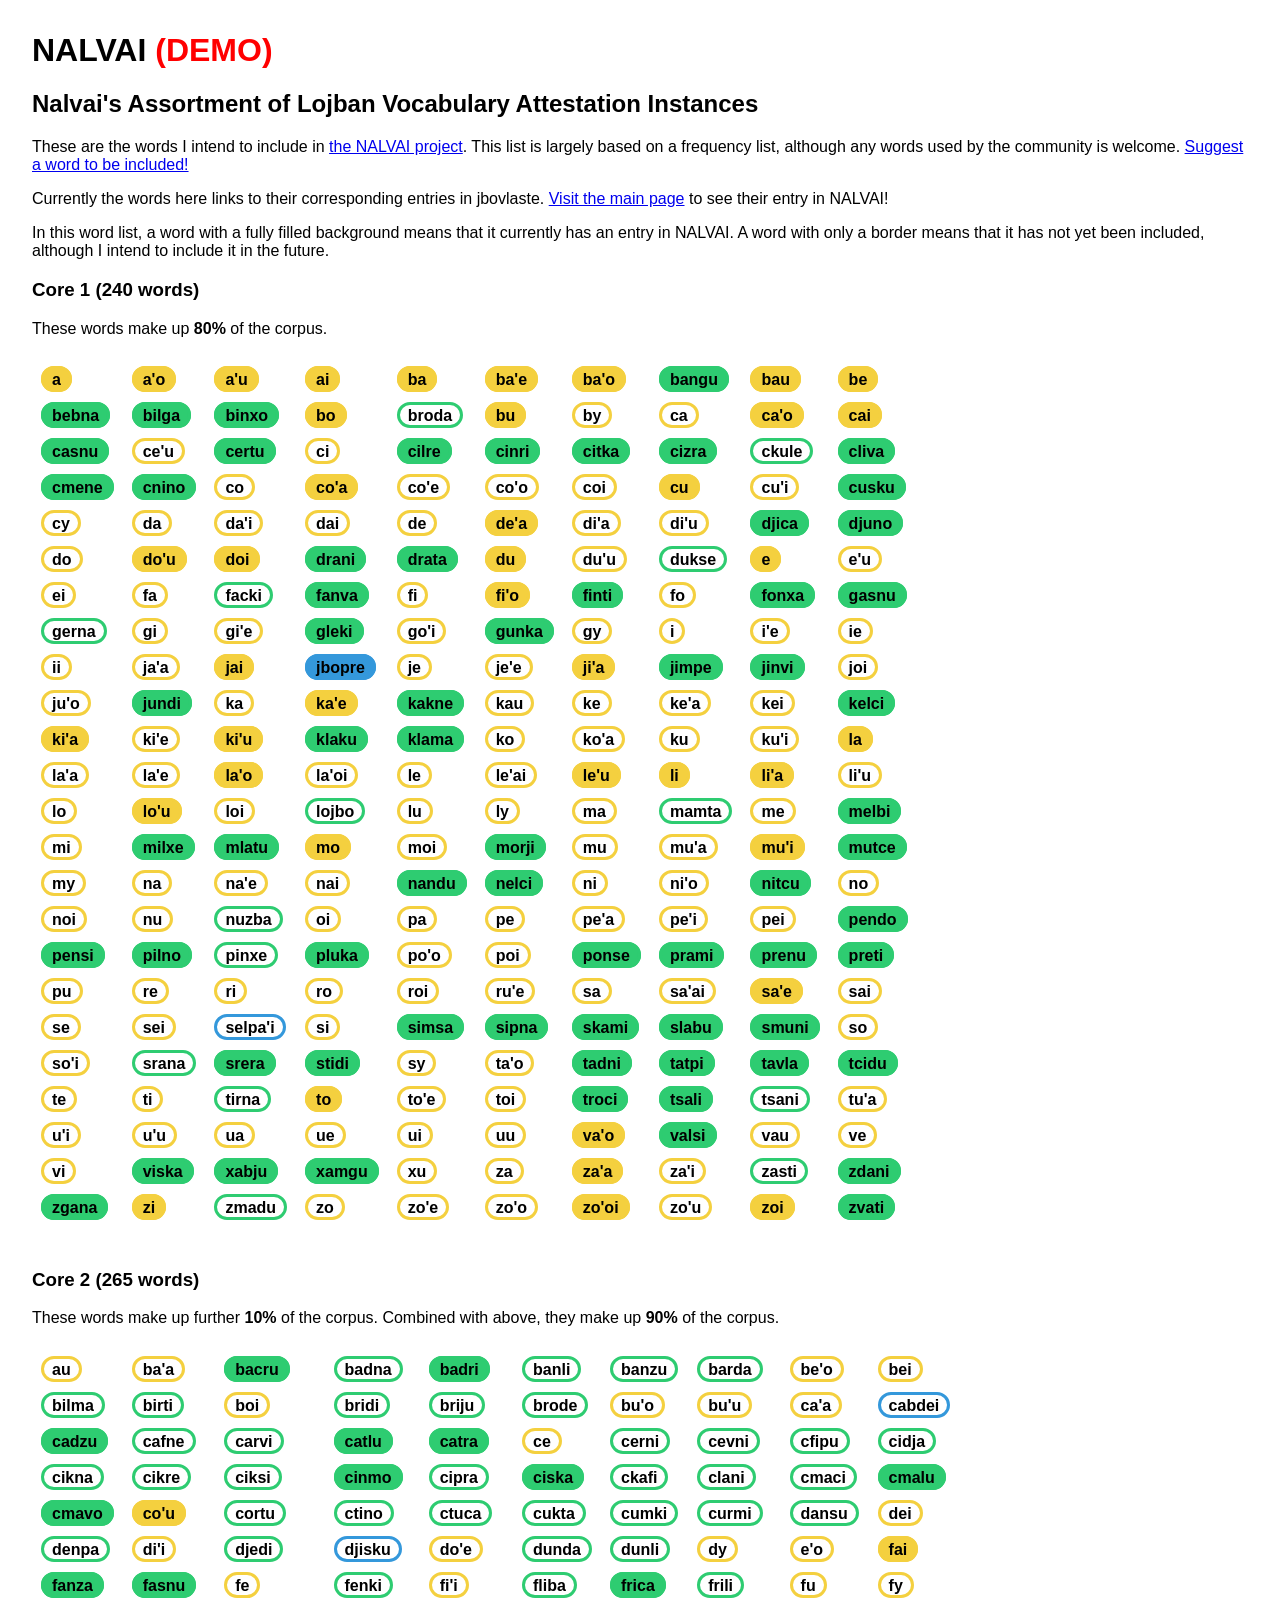
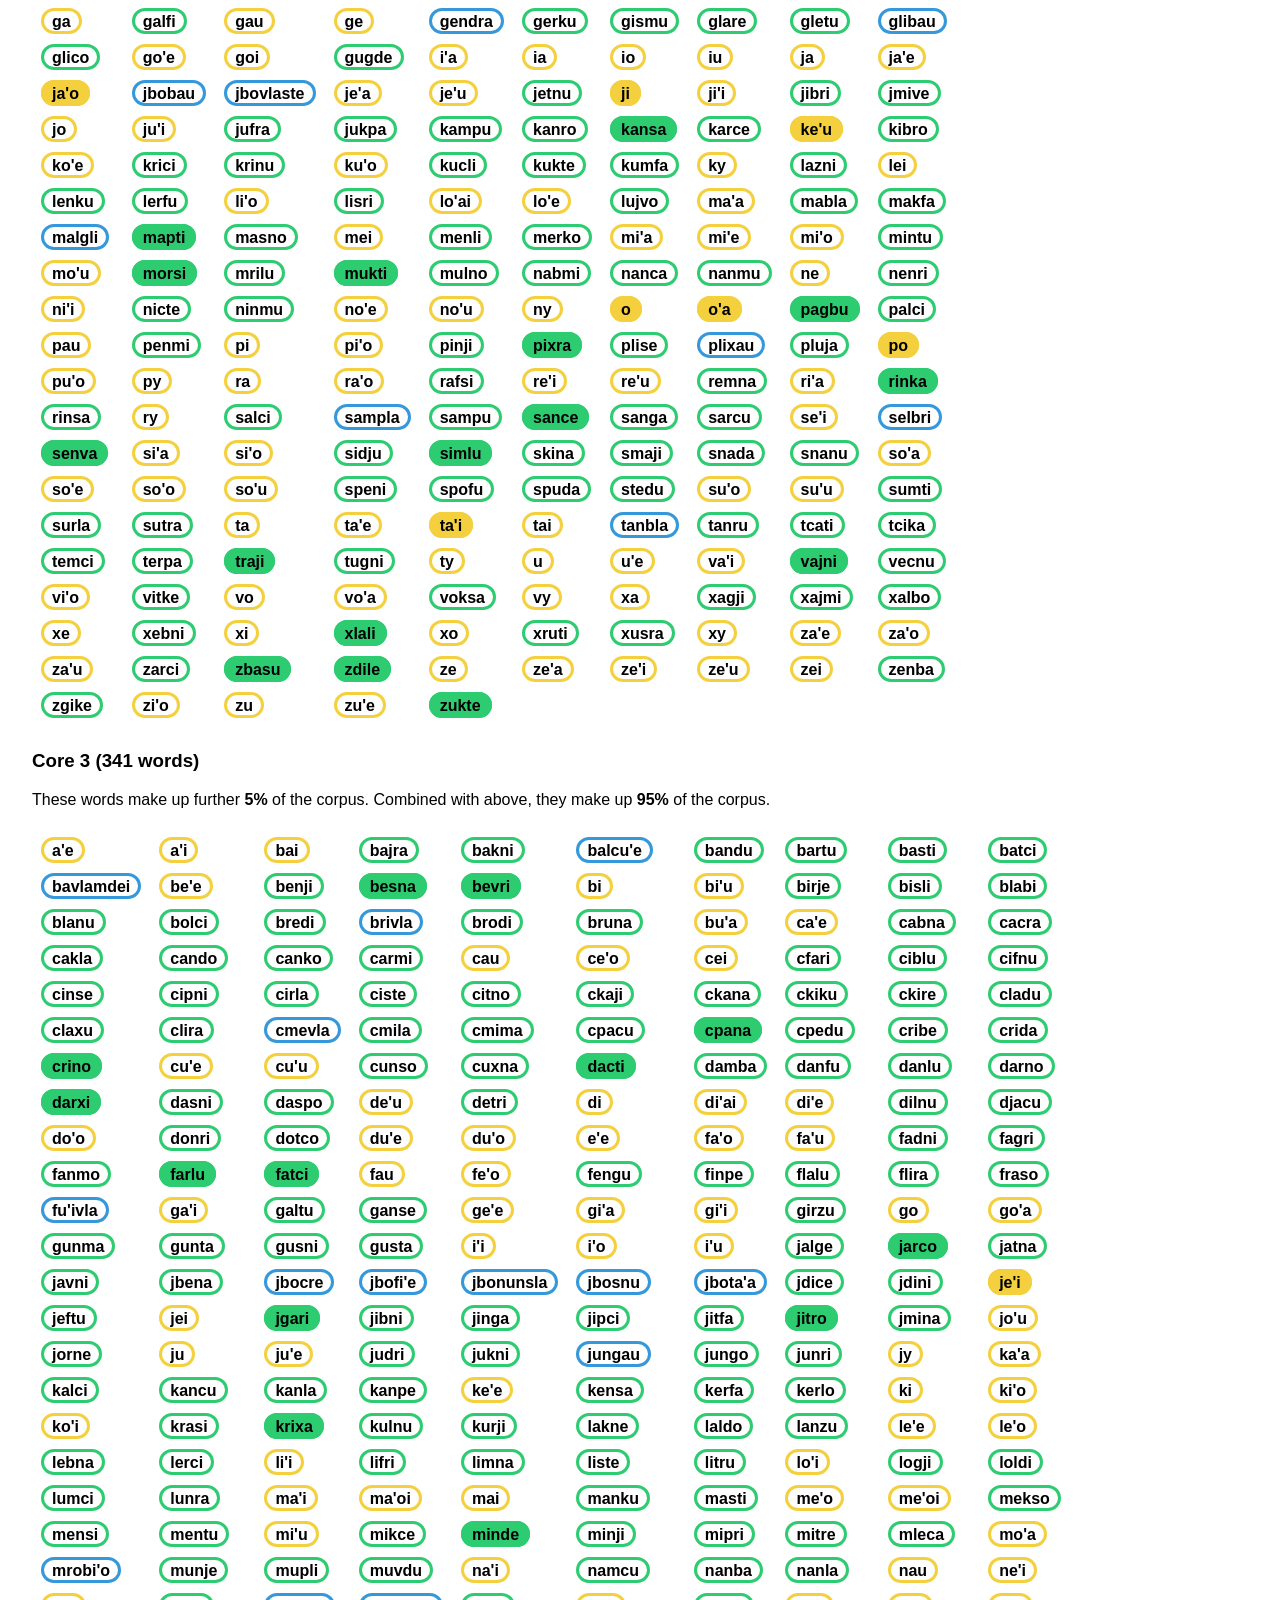
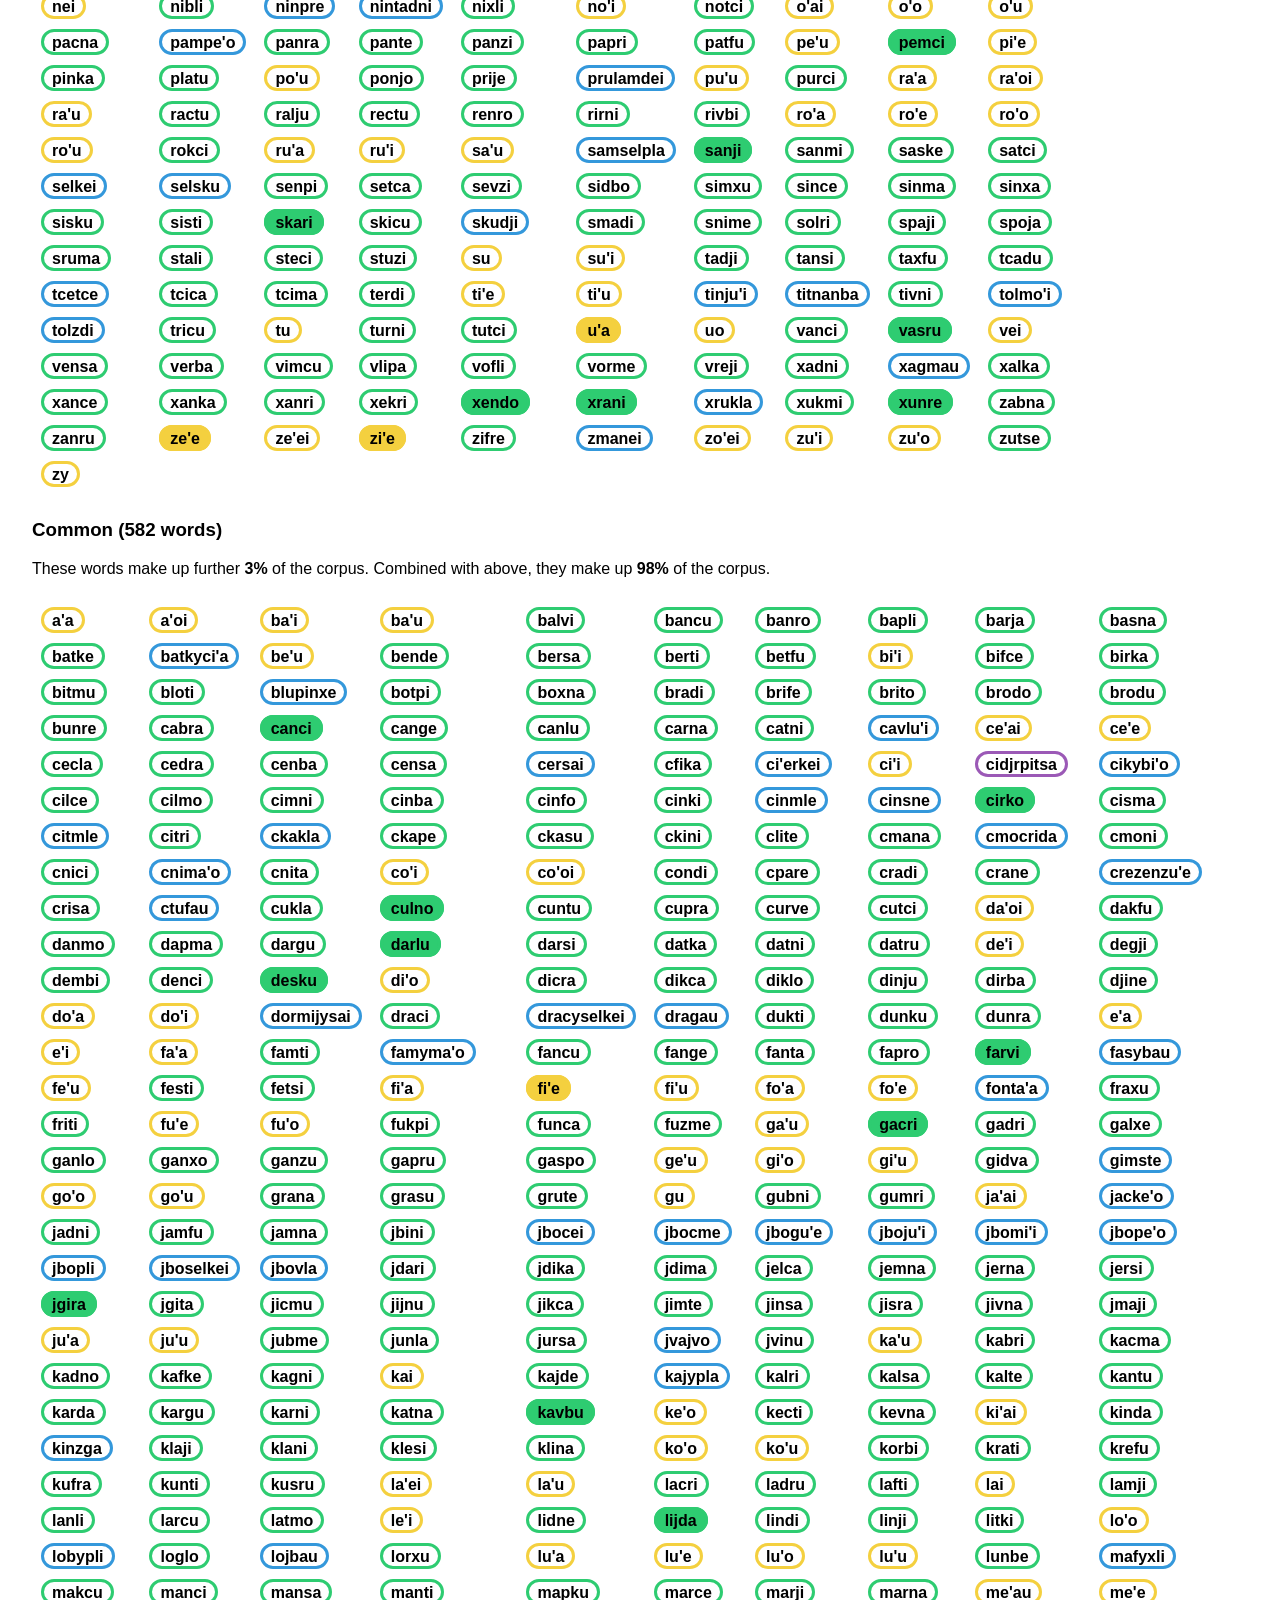
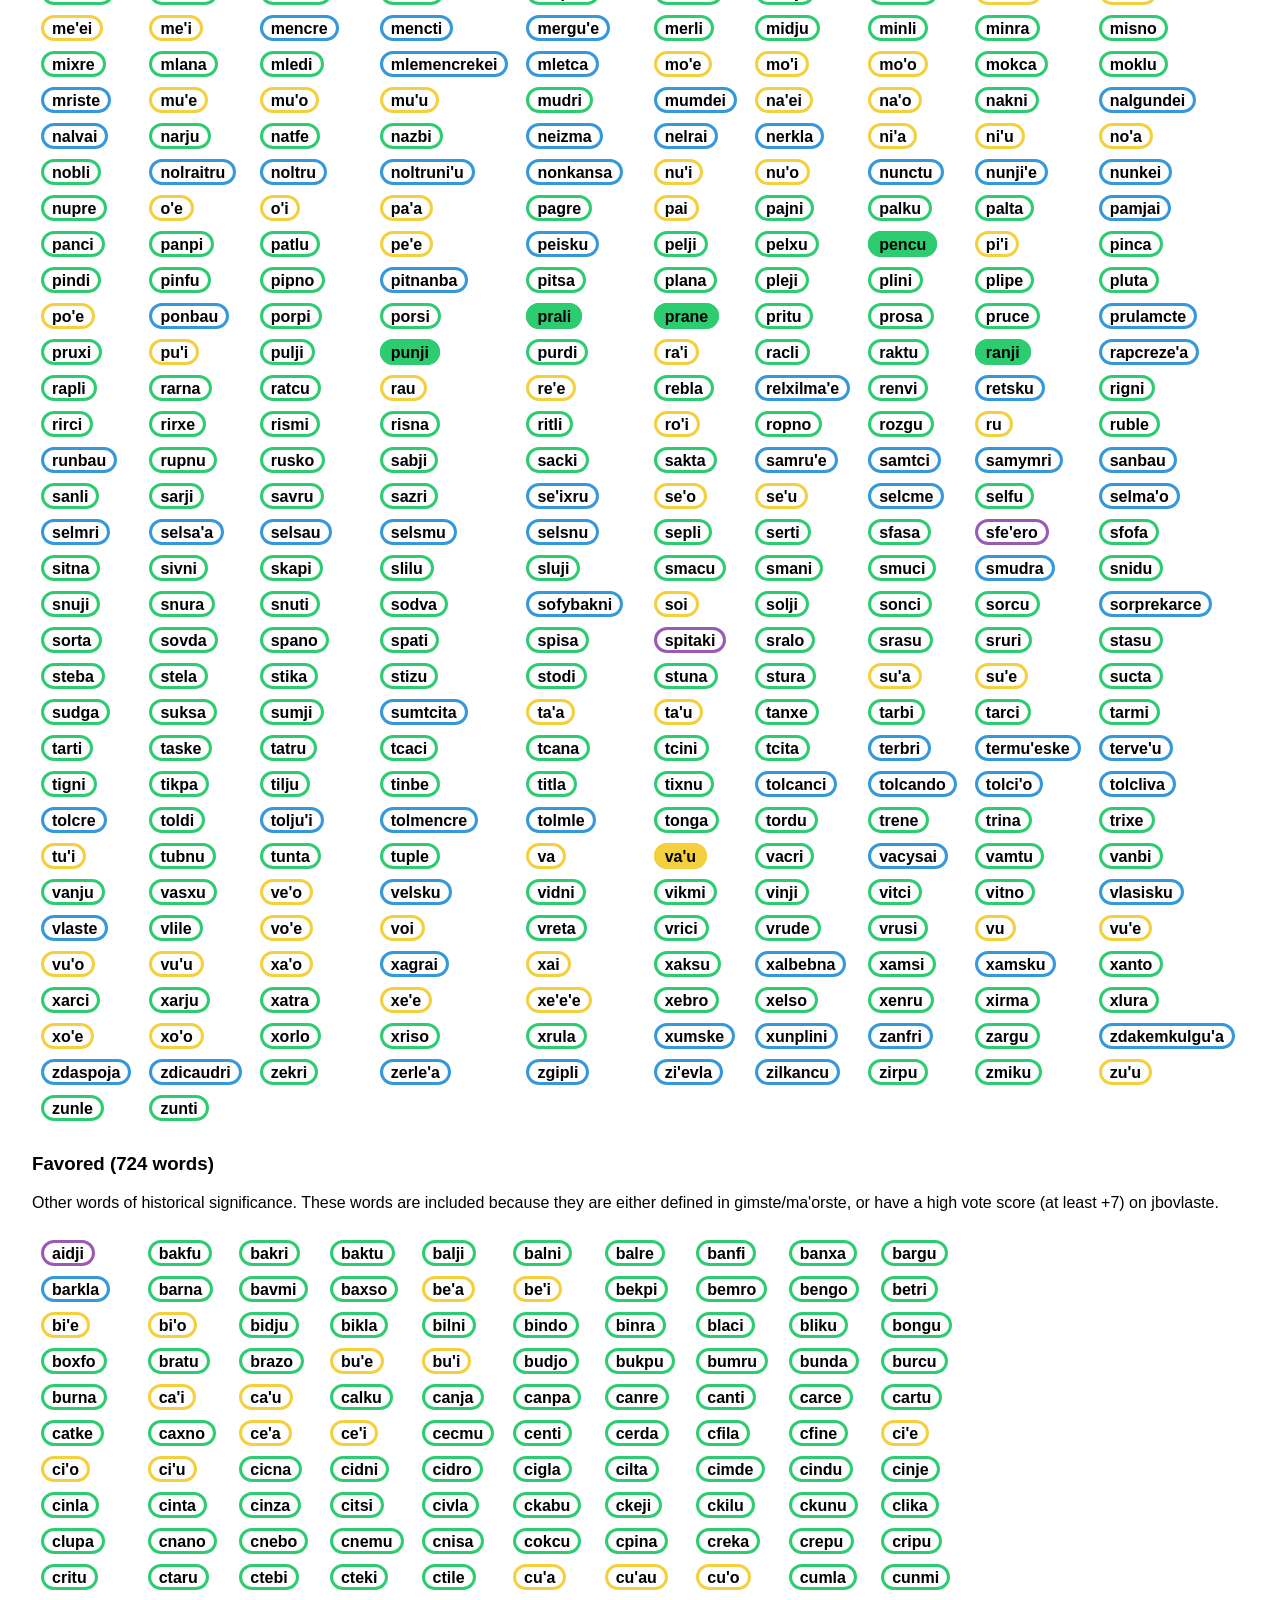
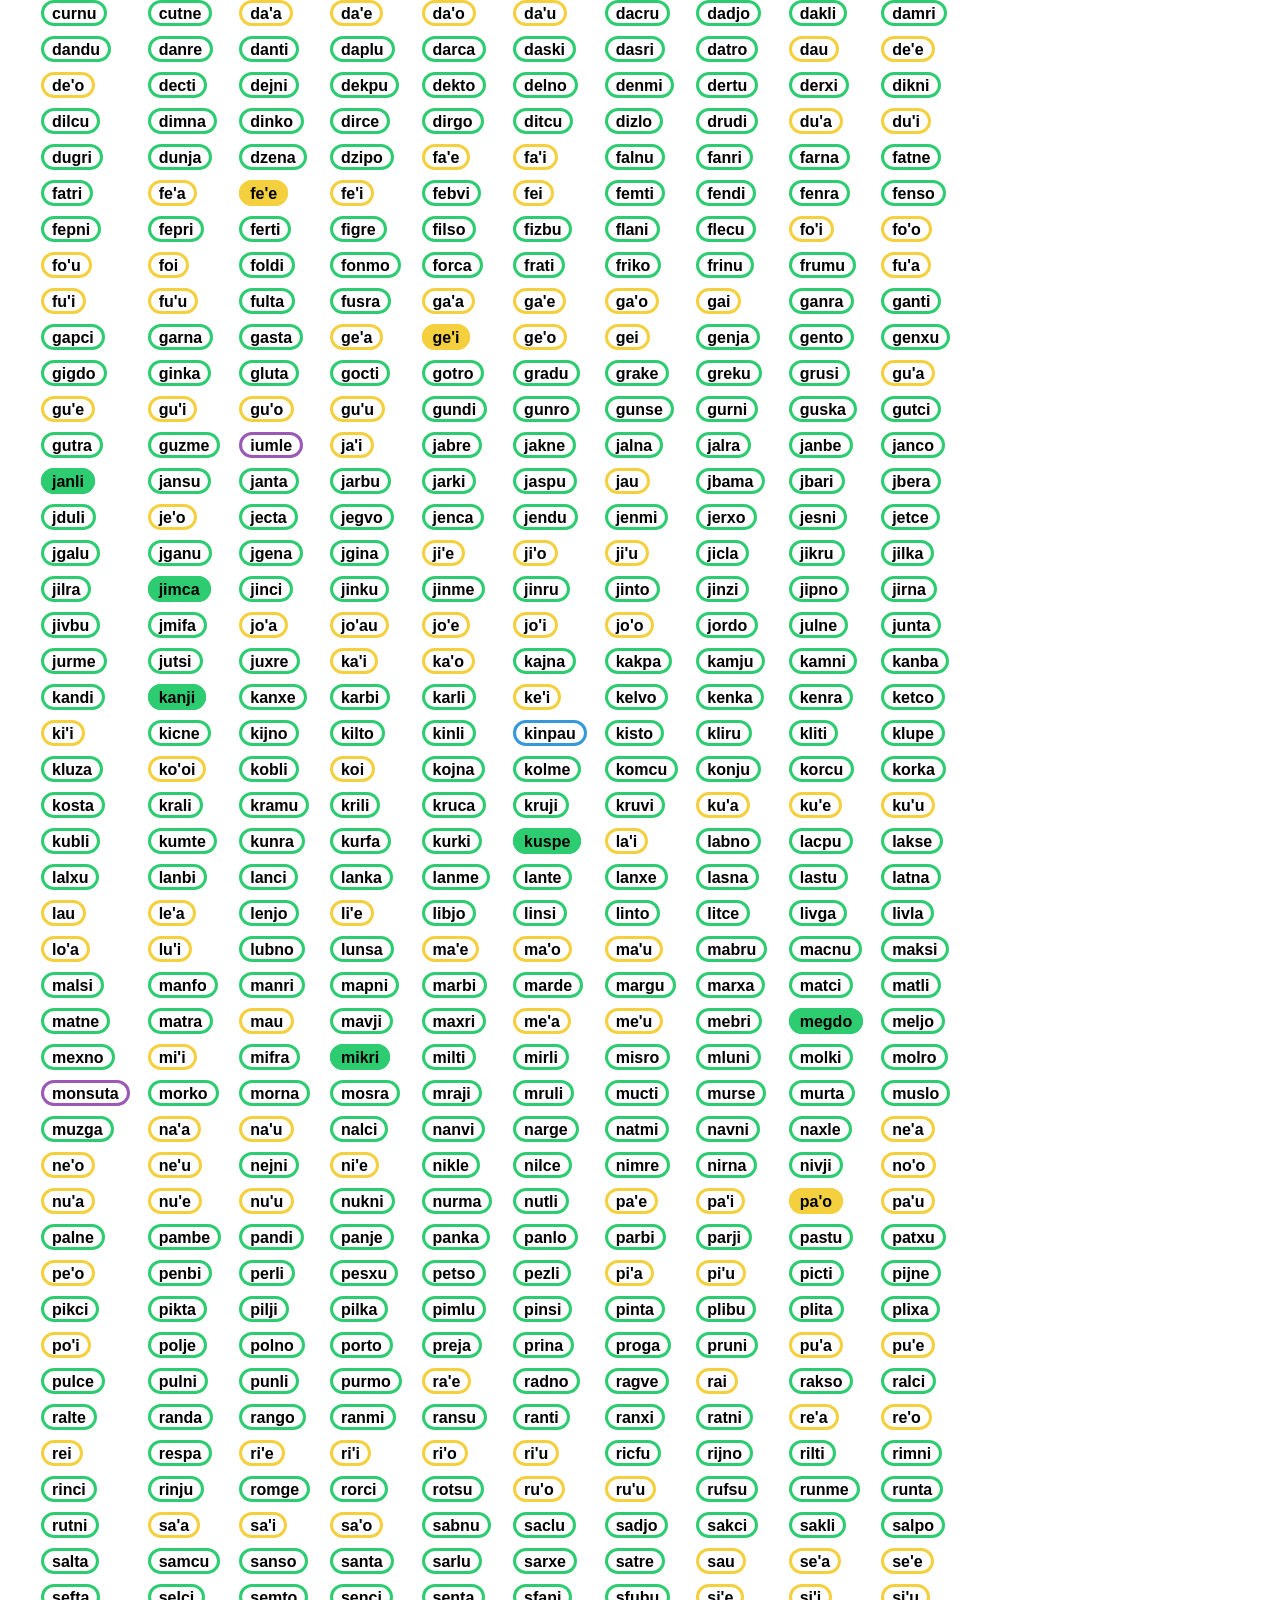
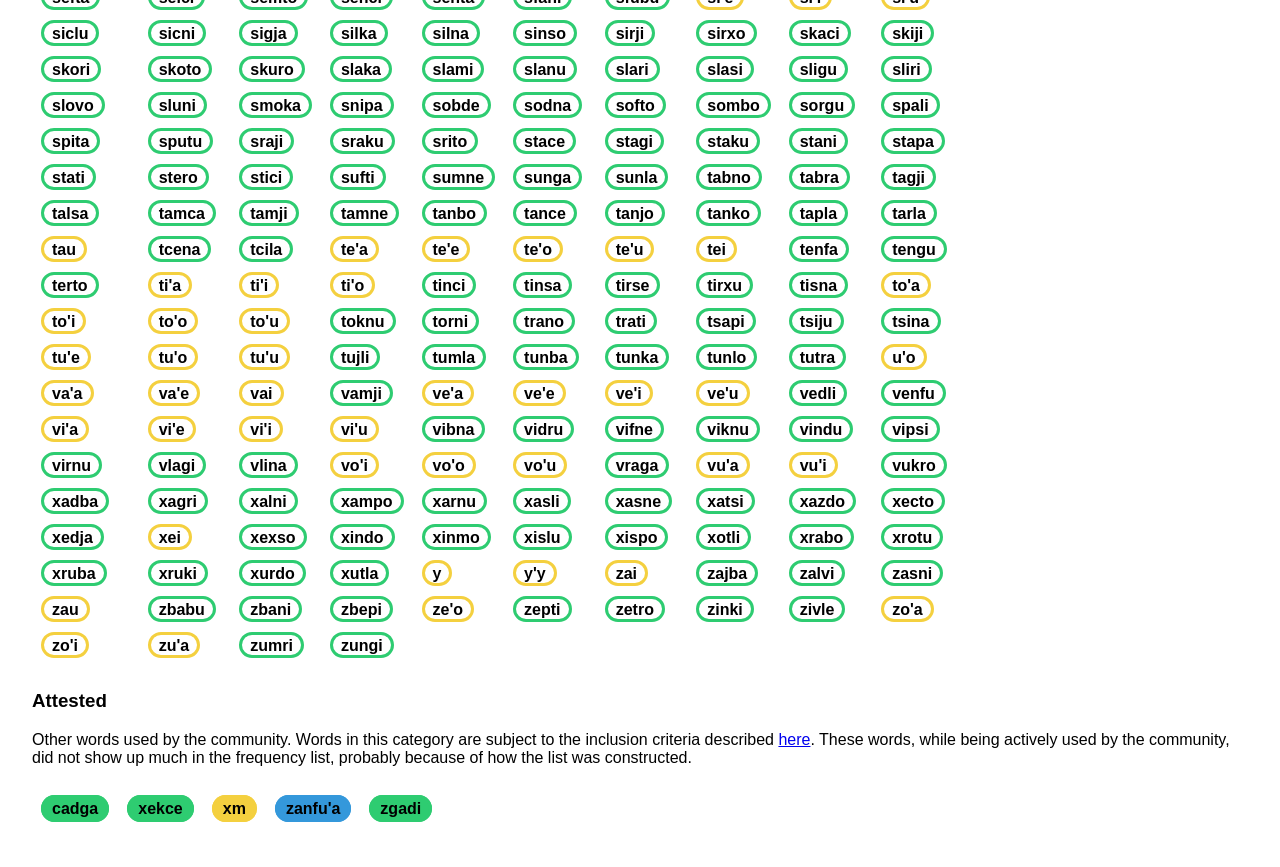
==== commit b51c91d4: "September 10 update Added 6 words" ====
--- a/wordlist.html
+++ b/wordlist.html
@@ -19,16 +19,16 @@
 <table><tbody><tr><td><a class="link wlist cmavo" href="https://jbovlaste.lojban.org/dict/a">a</a></td><td><a class="link wlist cmavo" href="https://jbovlaste.lojban.org/dict/a'o">a'o</a></td><td><a class="link wlist cmavo" href="https://jbovlaste.lojban.org/dict/a'u">a'u</a></td><td><a class="link wlist cmavo" href="https://jbovlaste.lojban.org/dict/ai">ai</a></td><td><a class="link wlist cmavo" href="https://jbovlaste.lojban.org/dict/ba">ba</a></td><td><a class="link wlist cmavo" href="https://jbovlaste.lojban.org/dict/ba'e">ba'e</a></td><td><a class="link wlist cmavo" href="https://jbovlaste.lojban.org/dict/ba'o">ba'o</a></td><td><a class="link wlist gismu" href="https://jbovlaste.lojban.org/dict/bangu">bangu</a></td><td><a class="link wlist cmavo" href="https://jbovlaste.lojban.org/dict/bau">bau</a></td><td><a class="link wlist cmavo" href="https://jbovlaste.lojban.org/dict/be">be</a></td></tr><tr><td><a class="link wlist gismu" href="https://jbovlaste.lojban.org/dict/bebna">bebna</a></td><td><a class="link wlist gismu" href="https://jbovlaste.lojban.org/dict/bilga">bilga</a></td><td><a class="link wlist gismu" href="https://jbovlaste.lojban.org/dict/binxo">binxo</a></td><td><a class="link wlist cmavo" href="https://jbovlaste.lojban.org/dict/bo">bo</a></td><td><a class="link wlist-wip gismu" href="https://jbovlaste.lojban.org/dict/broda">broda</a></td><td><a class="link wlist cmavo" href="https://jbovlaste.lojban.org/dict/bu">bu</a></td><td><a class="link wlist-wip cmavo" href="https://jbovlaste.lojban.org/dict/by">by</a></td><td><a class="link wlist-wip cmavo" href="https://jbovlaste.lojban.org/dict/ca">ca</a></td><td><a class="link wlist cmavo" href="https://jbovlaste.lojban.org/dict/ca'o">ca'o</a></td><td><a class="link wlist cmavo" href="https://jbovlaste.lojban.org/dict/cai">cai</a></td></tr><tr><td><a class="link wlist gismu" href="https://jbovlaste.lojban.org/dict/casnu">casnu</a></td><td><a class="link wlist-wip cmavo" href="https://jbovlaste.lojban.org/dict/ce'u">ce'u</a></td><td><a class="link wlist gismu" href="https://jbovlaste.lojban.org/dict/certu">certu</a></td><td><a class="link wlist-wip cmavo" href="https://jbovlaste.lojban.org/dict/ci">ci</a></td><td><a class="link wlist gismu" href="https://jbovlaste.lojban.org/dict/cilre">cilre</a></td><td><a class="link wlist gismu" href="https://jbovlaste.lojban.org/dict/cinri">cinri</a></td><td><a class="link wlist gismu" href="https://jbovlaste.lojban.org/dict/citka">citka</a></td><td><a class="link wlist gismu" href="https://jbovlaste.lojban.org/dict/cizra">cizra</a></td><td><a class="link wlist-wip gismu" href="https://jbovlaste.lojban.org/dict/ckule">ckule</a></td><td><a class="link wlist gismu" href="https://jbovlaste.lojban.org/dict/cliva">cliva</a></td></tr><tr><td><a class="link wlist gismu" href="https://jbovlaste.lojban.org/dict/cmene">cmene</a></td><td><a class="link wlist gismu" href="https://jbovlaste.lojban.org/dict/cnino">cnino</a></td><td><a class="link wlist-wip cmavo" href="https://jbovlaste.lojban.org/dict/co">co</a></td><td><a class="link wlist cmavo" href="https://jbovlaste.lojban.org/dict/co'a">co'a</a></td><td><a class="link wlist-wip cmavo" href="https://jbovlaste.lojban.org/dict/co'e">co'e</a></td><td><a class="link wlist-wip cmavo" href="https://jbovlaste.lojban.org/dict/co'o">co'o</a></td><td><a class="link wlist-wip cmavo" href="https://jbovlaste.lojban.org/dict/coi">coi</a></td><td><a class="link wlist cmavo" href="https://jbovlaste.lojban.org/dict/cu">cu</a></td><td><a class="link wlist-wip cmavo" href="https://jbovlaste.lojban.org/dict/cu'i">cu'i</a></td><td><a class="link wlist gismu" href="https://jbovlaste.lojban.org/dict/cusku">cusku</a></td></tr><tr><td><a class="link wlist-wip cmavo" href="https://jbovlaste.lojban.org/dict/cy">cy</a></td><td><a class="link wlist-wip cmavo" href="https://jbovlaste.lojban.org/dict/da">da</a></td><td><a class="link wlist-wip cmavo" href="https://jbovlaste.lojban.org/dict/da'i">da'i</a></td><td><a class="link wlist-wip cmavo" href="https://jbovlaste.lojban.org/dict/dai">dai</a></td><td><a class="link wlist-wip cmavo" href="https://jbovlaste.lojban.org/dict/de">de</a></td><td><a class="link wlist cmavo" href="https://jbovlaste.lojban.org/dict/de'a">de'a</a></td><td><a class="link wlist-wip cmavo" href="https://jbovlaste.lojban.org/dict/di'a">di'a</a></td><td><a class="link wlist-wip cmavo" href="https://jbovlaste.lojban.org/dict/di'u">di'u</a></td><td><a class="link wlist gismu" href="https://jbovlaste.lojban.org/dict/djica">djica</a></td><td><a class="link wlist gismu" href="https://jbovlaste.lojban.org/dict/djuno">djuno</a></td></tr><tr><td><a class="link wlist-wip cmavo" href="https://jbovlaste.lojban.org/dict/do">do</a></td><td><a class="link wlist cmavo" href="https://jbovlaste.lojban.org/dict/do'u">do'u</a></td><td><a class="link wlist cmavo" href="https://jbovlaste.lojban.org/dict/doi">doi</a></td><td><a class="link wlist gismu" href="https://jbovlaste.lojban.org/dict/drani">drani</a></td><td><a class="link wlist gismu" href="https://jbovlaste.lojban.org/dict/drata">drata</a></td><td><a class="link wlist cmavo" href="https://jbovlaste.lojban.org/dict/du">du</a></td><td><a class="link wlist-wip cmavo" href="https://jbovlaste.lojban.org/dict/du'u">du'u</a></td><td><a class="link wlist-wip gismu" href="https://jbovlaste.lojban.org/dict/dukse">dukse</a></td><td><a class="link wlist cmavo" href="https://jbovlaste.lojban.org/dict/e">e</a></td><td><a class="link wlist-wip cmavo" href="https://jbovlaste.lojban.org/dict/e'u">e'u</a></td></tr><tr><td><a class="link wlist-wip cmavo" href="https://jbovlaste.lojban.org/dict/ei">ei</a></td><td><a class="link wlist-wip cmavo" href="https://jbovlaste.lojban.org/dict/fa">fa</a></td><td><a class="link wlist-wip gismu" href="https://jbovlaste.lojban.org/dict/facki">facki</a></td><td><a class="link wlist gismu" href="https://jbovlaste.lojban.org/dict/fanva">fanva</a></td><td><a class="link wlist-wip cmavo" href="https://jbovlaste.lojban.org/dict/fi">fi</a></td><td><a class="link wlist cmavo" href="https://jbovlaste.lojban.org/dict/fi'o">fi'o</a></td><td><a class="link wlist gismu" href="https://jbovlaste.lojban.org/dict/finti">finti</a></td><td><a class="link wlist-wip cmavo" href="https://jbovlaste.lojban.org/dict/fo">fo</a></td><td><a class="link wlist gismu" href="https://jbovlaste.lojban.org/dict/fonxa">fonxa</a></td><td><a class="link wlist gismu" href="https://jbovlaste.lojban.org/dict/gasnu">gasnu</a></td></tr><tr><td><a class="link wlist-wip gismu" href="https://jbovlaste.lojban.org/dict/gerna">gerna</a></td><td><a class="link wlist-wip cmavo" href="https://jbovlaste.lojban.org/dict/gi">gi</a></td><td><a class="link wlist-wip cmavo" href="https://jbovlaste.lojban.org/dict/gi'e">gi'e</a></td><td><a class="link wlist gismu" href="https://jbovlaste.lojban.org/dict/gleki">gleki</a></td><td><a class="link wlist-wip cmavo" href="https://jbovlaste.lojban.org/dict/go'i">go'i</a></td><td><a class="link wlist gismu" href="https://jbovlaste.lojban.org/dict/gunka">gunka</a></td><td><a class="link wlist-wip cmavo" href="https://jbovlaste.lojban.org/dict/gy">gy</a></td><td><a class="link wlist-wip cmavo" href="https://jbovlaste.lojban.org/dict/i">i</a></td><td><a class="link wlist-wip cmavo" href="https://jbovlaste.lojban.org/dict/i'e">i'e</a></td><td><a class="link wlist-wip cmavo" href="https://jbovlaste.lojban.org/dict/ie">ie</a></td></tr><tr><td><a class="link wlist-wip cmavo" href="https://jbovlaste.lojban.org/dict/ii">ii</a></td><td><a class="link wlist-wip cmavo" href="https://jbovlaste.lojban.org/dict/ja'a">ja'a</a></td><td><a class="link wlist cmavo" href="https://jbovlaste.lojban.org/dict/jai">jai</a></td><td><a class="link wlist lujvo" href="https://jbovlaste.lojban.org/dict/jbopre">jbopre</a></td><td><a class="link wlist-wip cmavo" href="https://jbovlaste.lojban.org/dict/je">je</a></td><td><a class="link wlist-wip cmavo" href="https://jbovlaste.lojban.org/dict/je'e">je'e</a></td><td><a class="link wlist cmavo" href="https://jbovlaste.lojban.org/dict/ji'a">ji'a</a></td><td><a class="link wlist gismu" href="https://jbovlaste.lojban.org/dict/jimpe">jimpe</a></td><td><a class="link wlist gismu" href="https://jbovlaste.lojban.org/dict/jinvi">jinvi</a></td><td><a class="link wlist-wip cmavo" href="https://jbovlaste.lojban.org/dict/joi">joi</a></td></tr><tr><td><a class="link wlist-wip cmavo" href="https://jbovlaste.lojban.org/dict/ju'o">ju'o</a></td><td><a class="link wlist gismu" href="https://jbovlaste.lojban.org/dict/jundi">jundi</a></td><td><a class="link wlist-wip cmavo" href="https://jbovlaste.lojban.org/dict/ka">ka</a></td><td><a class="link wlist cmavo" href="https://jbovlaste.lojban.org/dict/ka'e">ka'e</a></td><td><a class="link wlist gismu" href="https://jbovlaste.lojban.org/dict/kakne">kakne</a></td><td><a class="link wlist-wip cmavo" href="https://jbovlaste.lojban.org/dict/kau">kau</a></td><td><a class="link wlist-wip cmavo" href="https://jbovlaste.lojban.org/dict/ke">ke</a></td><td><a class="link wlist-wip cmavo" href="https://jbovlaste.lojban.org/dict/ke'a">ke'a</a></td><td><a class="link wlist-wip cmavo" href="https://jbovlaste.lojban.org/dict/kei">kei</a></td><td><a class="link wlist gismu" href="https://jbovlaste.lojban.org/dict/kelci">kelci</a></td></tr><tr><td><a class="link wlist cmavo" href="https://jbovlaste.lojban.org/dict/ki'a">ki'a</a></td><td><a class="link wlist-wip cmavo" href="https://jbovlaste.lojban.org/dict/ki'e">ki'e</a></td><td><a class="link wlist cmavo" href="https://jbovlaste.lojban.org/dict/ki'u">ki'u</a></td><td><a class="link wlist gismu" href="https://jbovlaste.lojban.org/dict/klaku">klaku</a></td><td><a class="link wlist gismu" href="https://jbovlaste.lojban.org/dict/klama">klama</a></td><td><a class="link wlist-wip cmavo" href="https://jbovlaste.lojban.org/dict/ko">ko</a></td><td><a class="link wlist-wip cmavo" href="https://jbovlaste.lojban.org/dict/ko'a">ko'a</a></td><td><a class="link wlist-wip cmavo" href="https://jbovlaste.lojban.org/dict/ku">ku</a></td><td><a class="link wlist-wip cmavo" href="https://jbovlaste.lojban.org/dict/ku'i">ku'i</a></td><td><a class="link wlist cmavo" href="https://jbovlaste.lojban.org/dict/la">la</a></td></tr><tr><td><a class="link wlist-wip cmavo" href="https://jbovlaste.lojban.org/dict/la'a">la'a</a></td><td><a class="link wlist-wip cmavo" href="https://jbovlaste.lojban.org/dict/la'e">la'e</a></td><td><a class="link wlist cmavo" href="https://jbovlaste.lojban.org/dict/la'o">la'o</a></td><td><a class="link wlist-wip cmavo" href="https://jbovlaste.lojban.org/dict/la'oi">la'oi</a></td><td><a class="link wlist-wip cmavo" href="https://jbovlaste.lojban.org/dict/le">le</a></td><td><a class="link wlist-wip cmavo" href="https://jbovlaste.lojban.org/dict/le'ai">le'ai</a></td><td><a class="link wlist cmavo" href="https://jbovlaste.lojban.org/dict/le'u">le'u</a></td><td><a class="link wlist cmavo" href="https://jbovlaste.lojban.org/dict/li">li</a></td><td><a class="link wlist cmavo" href="https://jbovlaste.lojban.org/dict/li'a">li'a</a></td><td><a class="link wlist-wip cmavo" href="https://jbovlaste.lojban.org/dict/li'u">li'u</a></td></tr><tr><td><a class="link wlist-wip cmavo" href="https://jbovlaste.lojban.org/dict/lo">lo</a></td><td><a class="link wlist cmavo" href="https://jbovlaste.lojban.org/dict/lo'u">lo'u</a></td><td><a class="link wlist-wip cmavo" href="https://jbovlaste.lojban.org/dict/loi">loi</a></td><td><a class="link wlist-wip gismu" href="https://jbovlaste.lojban.org/dict/lojbo">lojbo</a></td><td><a class="link wlist-wip cmavo" href="https://jbovlaste.lojban.org/dict/lu">lu</a></td><td><a class="link wlist-wip cmavo" href="https://jbovlaste.lojban.org/dict/ly">ly</a></td><td><a class="link wlist-wip cmavo" href="https://jbovlaste.lojban.org/dict/ma">ma</a></td><td><a class="link wlist-wip gismu" href="https://jbovlaste.lojban.org/dict/mamta">mamta</a></td><td><a class="link wlist-wip cmavo" href="https://jbovlaste.lojban.org/dict/me">me</a></td><td><a class="link wlist gismu" href="https://jbovlaste.lojban.org/dict/melbi">melbi</a></td></tr><tr><td><a class="link wlist-wip cmavo" href="https://jbovlaste.lojban.org/dict/mi">mi</a></td><td><a class="link wlist gismu" href="https://jbovlaste.lojban.org/dict/milxe">milxe</a></td><td><a class="link wlist gismu" href="https://jbovlaste.lojban.org/dict/mlatu">mlatu</a></td><td><a class="link wlist cmavo" href="https://jbovlaste.lojban.org/dict/mo">mo</a></td><td><a class="link wlist-wip cmavo" href="https://jbovlaste.lojban.org/dict/moi">moi</a></td><td><a class="link wlist gismu" href="https://jbovlaste.lojban.org/dict/morji">morji</a></td><td><a class="link wlist-wip cmavo" href="https://jbovlaste.lojban.org/dict/mu">mu</a></td><td><a class="link wlist-wip cmavo" href="https://jbovlaste.lojban.org/dict/mu'a">mu'a</a></td><td><a class="link wlist cmavo" href="https://jbovlaste.lojban.org/dict/mu'i">mu'i</a></td><td><a class="link wlist gismu" href="https://jbovlaste.lojban.org/dict/mutce">mutce</a></td></tr><tr><td><a class="link wlist-wip cmavo" href="https://jbovlaste.lojban.org/dict/my">my</a></td><td><a class="link wlist-wip cmavo" href="https://jbovlaste.lojban.org/dict/na">na</a></td><td><a class="link wlist-wip cmavo" href="https://jbovlaste.lojban.org/dict/na'e">na'e</a></td><td><a class="link wlist-wip cmavo" href="https://jbovlaste.lojban.org/dict/nai">nai</a></td><td><a class="link wlist gismu" href="https://jbovlaste.lojban.org/dict/nandu">nandu</a></td><td><a class="link wlist gismu" href="https://jbovlaste.lojban.org/dict/nelci">nelci</a></td><td><a class="link wlist-wip cmavo" href="https://jbovlaste.lojban.org/dict/ni">ni</a></td><td><a class="link wlist-wip cmavo" href="https://jbovlaste.lojban.org/dict/ni'o">ni'o</a></td><td><a class="link wlist gismu" href="https://jbovlaste.lojban.org/dict/nitcu">nitcu</a></td><td><a class="link wlist-wip cmavo" href="https://jbovlaste.lojban.org/dict/no">no</a></td></tr><tr><td><a class="link wlist-wip cmavo" href="https://jbovlaste.lojban.org/dict/noi">noi</a></td><td><a class="link wlist-wip cmavo" href="https://jbovlaste.lojban.org/dict/nu">nu</a></td><td><a class="link wlist-wip gismu" href="https://jbovlaste.lojban.org/dict/nuzba">nuzba</a></td><td><a class="link wlist-wip cmavo" href="https://jbovlaste.lojban.org/dict/oi">oi</a></td><td><a class="link wlist-wip cmavo" href="https://jbovlaste.lojban.org/dict/pa">pa</a></td><td><a class="link wlist-wip cmavo" href="https://jbovlaste.lojban.org/dict/pe">pe</a></td><td><a class="link wlist-wip cmavo" href="https://jbovlaste.lojban.org/dict/pe'a">pe'a</a></td><td><a class="link wlist-wip cmavo" href="https://jbovlaste.lojban.org/dict/pe'i">pe'i</a></td><td><a class="link wlist-wip cmavo" href="https://jbovlaste.lojban.org/dict/pei">pei</a></td><td><a class="link wlist gismu" href="https://jbovlaste.lojban.org/dict/pendo">pendo</a></td></tr><tr><td><a class="link wlist gismu" href="https://jbovlaste.lojban.org/dict/pensi">pensi</a></td><td><a class="link wlist gismu" href="https://jbovlaste.lojban.org/dict/pilno">pilno</a></td><td><a class="link wlist-wip gismu" href="https://jbovlaste.lojban.org/dict/pinxe">pinxe</a></td><td><a class="link wlist gismu" href="https://jbovlaste.lojban.org/dict/pluka">pluka</a></td><td><a class="link wlist-wip cmavo" href="https://jbovlaste.lojban.org/dict/po'o">po'o</a></td><td><a class="link wlist-wip cmavo" href="https://jbovlaste.lojban.org/dict/poi">poi</a></td><td><a class="link wlist gismu" href="https://jbovlaste.lojban.org/dict/ponse">ponse</a></td><td><a class="link wlist gismu" href="https://jbovlaste.lojban.org/dict/prami">prami</a></td><td><a class="link wlist gismu" href="https://jbovlaste.lojban.org/dict/prenu">prenu</a></td><td><a class="link wlist gismu" href="https://jbovlaste.lojban.org/dict/preti">preti</a></td></tr><tr><td><a class="link wlist-wip cmavo" href="https://jbovlaste.lojban.org/dict/pu">pu</a></td><td><a class="link wlist-wip cmavo" href="https://jbovlaste.lojban.org/dict/re">re</a></td><td><a class="link wlist-wip cmavo" href="https://jbovlaste.lojban.org/dict/ri">ri</a></td><td><a class="link wlist-wip cmavo" href="https://jbovlaste.lojban.org/dict/ro">ro</a></td><td><a class="link wlist-wip cmavo" href="https://jbovlaste.lojban.org/dict/roi">roi</a></td><td><a class="link wlist-wip cmavo" href="https://jbovlaste.lojban.org/dict/ru'e">ru'e</a></td><td><a class="link wlist-wip cmavo" href="https://jbovlaste.lojban.org/dict/sa">sa</a></td><td><a class="link wlist-wip cmavo" href="https://jbovlaste.lojban.org/dict/sa'ai">sa'ai</a></td><td><a class="link wlist cmavo" href="https://jbovlaste.lojban.org/dict/sa'e">sa'e</a></td><td><a class="link wlist-wip cmavo" href="https://jbovlaste.lojban.org/dict/sai">sai</a></td></tr><tr><td><a class="link wlist-wip cmavo" href="https://jbovlaste.lojban.org/dict/se">se</a></td><td><a class="link wlist-wip cmavo" href="https://jbovlaste.lojban.org/dict/sei">sei</a></td><td><a class="link wlist-wip lujvo" href="https://jbovlaste.lojban.org/dict/selpa'i">selpa'i</a></td><td><a class="link wlist-wip cmavo" href="https://jbovlaste.lojban.org/dict/si">si</a></td><td><a class="link wlist gismu" href="https://jbovlaste.lojban.org/dict/simsa">simsa</a></td><td><a class="link wlist gismu" href="https://jbovlaste.lojban.org/dict/sipna">sipna</a></td><td><a class="link wlist gismu" href="https://jbovlaste.lojban.org/dict/skami">skami</a></td><td><a class="link wlist gismu" href="https://jbovlaste.lojban.org/dict/slabu">slabu</a></td><td><a class="link wlist gismu" href="https://jbovlaste.lojban.org/dict/smuni">smuni</a></td><td><a class="link wlist-wip cmavo" href="https://jbovlaste.lojban.org/dict/so">so</a></td></tr><tr><td><a class="link wlist-wip cmavo" href="https://jbovlaste.lojban.org/dict/so'i">so'i</a></td><td><a class="link wlist-wip gismu" href="https://jbovlaste.lojban.org/dict/srana">srana</a></td><td><a class="link wlist gismu" href="https://jbovlaste.lojban.org/dict/srera">srera</a></td><td><a class="link wlist gismu" href="https://jbovlaste.lojban.org/dict/stidi">stidi</a></td><td><a class="link wlist-wip cmavo" href="https://jbovlaste.lojban.org/dict/sy">sy</a></td><td><a class="link wlist-wip cmavo" href="https://jbovlaste.lojban.org/dict/ta'o">ta'o</a></td><td><a class="link wlist gismu" href="https://jbovlaste.lojban.org/dict/tadni">tadni</a></td><td><a class="link wlist gismu" href="https://jbovlaste.lojban.org/dict/tatpi">tatpi</a></td><td><a class="link wlist gismu" href="https://jbovlaste.lojban.org/dict/tavla">tavla</a></td><td><a class="link wlist gismu" href="https://jbovlaste.lojban.org/dict/tcidu">tcidu</a></td></tr><tr><td><a class="link wlist-wip cmavo" href="https://jbovlaste.lojban.org/dict/te">te</a></td><td><a class="link wlist-wip cmavo" href="https://jbovlaste.lojban.org/dict/ti">ti</a></td><td><a class="link wlist-wip gismu" href="https://jbovlaste.lojban.org/dict/tirna">tirna</a></td><td><a class="link wlist cmavo" href="https://jbovlaste.lojban.org/dict/to">to</a></td><td><a class="link wlist-wip cmavo" href="https://jbovlaste.lojban.org/dict/to'e">to'e</a></td><td><a class="link wlist-wip cmavo" href="https://jbovlaste.lojban.org/dict/toi">toi</a></td><td><a class="link wlist gismu" href="https://jbovlaste.lojban.org/dict/troci">troci</a></td><td><a class="link wlist gismu" href="https://jbovlaste.lojban.org/dict/tsali">tsali</a></td><td><a class="link wlist-wip gismu" href="https://jbovlaste.lojban.org/dict/tsani">tsani</a></td><td><a class="link wlist-wip cmavo" href="https://jbovlaste.lojban.org/dict/tu'a">tu'a</a></td></tr><tr><td><a class="link wlist-wip cmavo" href="https://jbovlaste.lojban.org/dict/u'i">u'i</a></td><td><a class="link wlist-wip cmavo" href="https://jbovlaste.lojban.org/dict/u'u">u'u</a></td><td><a class="link wlist-wip cmavo" href="https://jbovlaste.lojban.org/dict/ua">ua</a></td><td><a class="link wlist-wip cmavo" href="https://jbovlaste.lojban.org/dict/ue">ue</a></td><td><a class="link wlist-wip cmavo" href="https://jbovlaste.lojban.org/dict/ui">ui</a></td><td><a class="link wlist-wip cmavo" href="https://jbovlaste.lojban.org/dict/uu">uu</a></td><td><a class="link wlist cmavo" href="https://jbovlaste.lojban.org/dict/va'o">va'o</a></td><td><a class="link wlist gismu" href="https://jbovlaste.lojban.org/dict/valsi">valsi</a></td><td><a class="link wlist-wip cmavo" href="https://jbovlaste.lojban.org/dict/vau">vau</a></td><td><a class="link wlist-wip cmavo" href="https://jbovlaste.lojban.org/dict/ve">ve</a></td></tr><tr><td><a class="link wlist-wip cmavo" href="https://jbovlaste.lojban.org/dict/vi">vi</a></td><td><a class="link wlist gismu" href="https://jbovlaste.lojban.org/dict/viska">viska</a></td><td><a class="link wlist gismu" href="https://jbovlaste.lojban.org/dict/xabju">xabju</a></td><td><a class="link wlist gismu" href="https://jbovlaste.lojban.org/dict/xamgu">xamgu</a></td><td><a class="link wlist-wip cmavo" href="https://jbovlaste.lojban.org/dict/xu">xu</a></td><td><a class="link wlist-wip cmavo" href="https://jbovlaste.lojban.org/dict/za">za</a></td><td><a class="link wlist cmavo" href="https://jbovlaste.lojban.org/dict/za'a">za'a</a></td><td><a class="link wlist-wip cmavo" href="https://jbovlaste.lojban.org/dict/za'i">za'i</a></td><td><a class="link wlist-wip gismu" href="https://jbovlaste.lojban.org/dict/zasti">zasti</a></td><td><a class="link wlist gismu" href="https://jbovlaste.lojban.org/dict/zdani">zdani</a></td></tr><tr><td><a class="link wlist gismu" href="https://jbovlaste.lojban.org/dict/zgana">zgana</a></td><td><a class="link wlist cmavo" href="https://jbovlaste.lojban.org/dict/zi">zi</a></td><td><a class="link wlist-wip gismu" href="https://jbovlaste.lojban.org/dict/zmadu">zmadu</a></td><td><a class="link wlist-wip cmavo" href="https://jbovlaste.lojban.org/dict/zo">zo</a></td><td><a class="link wlist-wip cmavo" href="https://jbovlaste.lojban.org/dict/zo'e">zo'e</a></td><td><a class="link wlist-wip cmavo" href="https://jbovlaste.lojban.org/dict/zo'o">zo'o</a></td><td><a class="link wlist cmavo" href="https://jbovlaste.lojban.org/dict/zo'oi">zo'oi</a></td><td><a class="link wlist-wip cmavo" href="https://jbovlaste.lojban.org/dict/zo'u">zo'u</a></td><td><a class="link wlist cmavo" href="https://jbovlaste.lojban.org/dict/zoi">zoi</a></td><td><a class="link wlist gismu" href="https://jbovlaste.lojban.org/dict/zvati">zvati</a></td></tr><tr></tr></tbody></table>
 <h3>Core 2 (265 words)</h3>
 <p>These words make up further <b>10%</b> of the corpus. Combined with above, they make up <b>90%</b> of the corpus.</p>
-<table><tbody><tr><td><a class="link wlist-wip cmavo" href="https://jbovlaste.lojban.org/dict/au">au</a></td><td><a class="link wlist-wip cmavo" href="https://jbovlaste.lojban.org/dict/ba'a">ba'a</a></td><td><a class="link wlist gismu" href="https://jbovlaste.lojban.org/dict/bacru">bacru</a></td><td><a class="link wlist-wip gismu" href="https://jbovlaste.lojban.org/dict/badna">badna</a></td><td><a class="link wlist-wip gismu" href="https://jbovlaste.lojban.org/dict/badri">badri</a></td><td><a class="link wlist-wip gismu" href="https://jbovlaste.lojban.org/dict/banli">banli</a></td><td><a class="link wlist-wip gismu" href="https://jbovlaste.lojban.org/dict/banzu">banzu</a></td><td><a class="link wlist-wip gismu" href="https://jbovlaste.lojban.org/dict/barda">barda</a></td><td><a class="link wlist-wip cmavo" href="https://jbovlaste.lojban.org/dict/be'o">be'o</a></td><td><a class="link wlist-wip cmavo" href="https://jbovlaste.lojban.org/dict/bei">bei</a></td></tr><tr><td><a class="link wlist-wip gismu" href="https://jbovlaste.lojban.org/dict/bilma">bilma</a></td><td><a class="link wlist-wip gismu" href="https://jbovlaste.lojban.org/dict/birti">birti</a></td><td><a class="link wlist-wip cmavo" href="https://jbovlaste.lojban.org/dict/boi">boi</a></td><td><a class="link wlist-wip gismu" href="https://jbovlaste.lojban.org/dict/bridi">bridi</a></td><td><a class="link wlist-wip gismu" href="https://jbovlaste.lojban.org/dict/briju">briju</a></td><td><a class="link wlist-wip gismu" href="https://jbovlaste.lojban.org/dict/brode">brode</a></td><td><a class="link wlist-wip cmavo" href="https://jbovlaste.lojban.org/dict/bu'o">bu'o</a></td><td><a class="link wlist-wip cmavo" href="https://jbovlaste.lojban.org/dict/bu'u">bu'u</a></td><td><a class="link wlist-wip cmavo" href="https://jbovlaste.lojban.org/dict/ca'a">ca'a</a></td><td><a class="link wlist-wip lujvo" href="https://jbovlaste.lojban.org/dict/cabdei">cabdei</a></td></tr><tr><td><a class="link wlist gismu" href="https://jbovlaste.lojban.org/dict/cadzu">cadzu</a></td><td><a class="link wlist-wip gismu" href="https://jbovlaste.lojban.org/dict/cafne">cafne</a></td><td><a class="link wlist-wip gismu" href="https://jbovlaste.lojban.org/dict/carvi">carvi</a></td><td><a class="link wlist gismu" href="https://jbovlaste.lojban.org/dict/catlu">catlu</a></td><td><a class="link wlist gismu" href="https://jbovlaste.lojban.org/dict/catra">catra</a></td><td><a class="link wlist-wip cmavo" href="https://jbovlaste.lojban.org/dict/ce">ce</a></td><td><a class="link wlist-wip gismu" href="https://jbovlaste.lojban.org/dict/cerni">cerni</a></td><td><a class="link wlist-wip gismu" href="https://jbovlaste.lojban.org/dict/cevni">cevni</a></td><td><a class="link wlist-wip gismu" href="https://jbovlaste.lojban.org/dict/cfipu">cfipu</a></td><td><a class="link wlist-wip gismu" href="https://jbovlaste.lojban.org/dict/cidja">cidja</a></td></tr><tr><td><a class="link wlist-wip gismu" href="https://jbovlaste.lojban.org/dict/cikna">cikna</a></td><td><a class="link wlist-wip gismu" href="https://jbovlaste.lojban.org/dict/cikre">cikre</a></td><td><a class="link wlist-wip gismu" href="https://jbovlaste.lojban.org/dict/ciksi">ciksi</a></td><td><a class="link wlist gismu" href="https://jbovlaste.lojban.org/dict/cinmo">cinmo</a></td><td><a class="link wlist-wip gismu" href="https://jbovlaste.lojban.org/dict/cipra">cipra</a></td><td><a class="link wlist gismu" href="https://jbovlaste.lojban.org/dict/ciska">ciska</a></td><td><a class="link wlist-wip gismu" href="https://jbovlaste.lojban.org/dict/ckafi">ckafi</a></td><td><a class="link wlist-wip gismu" href="https://jbovlaste.lojban.org/dict/clani">clani</a></td><td><a class="link wlist-wip gismu" href="https://jbovlaste.lojban.org/dict/cmaci">cmaci</a></td><td><a class="link wlist gismu" href="https://jbovlaste.lojban.org/dict/cmalu">cmalu</a></td></tr><tr><td><a class="link wlist gismu" href="https://jbovlaste.lojban.org/dict/cmavo">cmavo</a></td><td><a class="link wlist cmavo" href="https://jbovlaste.lojban.org/dict/co'u">co'u</a></td><td><a class="link wlist-wip gismu" href="https://jbovlaste.lojban.org/dict/cortu">cortu</a></td><td><a class="link wlist-wip gismu" href="https://jbovlaste.lojban.org/dict/ctino">ctino</a></td><td><a class="link wlist-wip gismu" href="https://jbovlaste.lojban.org/dict/ctuca">ctuca</a></td><td><a class="link wlist-wip gismu" href="https://jbovlaste.lojban.org/dict/cukta">cukta</a></td><td><a class="link wlist-wip gismu" href="https://jbovlaste.lojban.org/dict/cumki">cumki</a></td><td><a class="link wlist-wip gismu" href="https://jbovlaste.lojban.org/dict/curmi">curmi</a></td><td><a class="link wlist-wip gismu" href="https://jbovlaste.lojban.org/dict/dansu">dansu</a></td><td><a class="link wlist-wip cmavo" href="https://jbovlaste.lojban.org/dict/dei">dei</a></td></tr><tr><td><a class="link wlist-wip gismu" href="https://jbovlaste.lojban.org/dict/denpa">denpa</a></td><td><a class="link wlist-wip cmavo" href="https://jbovlaste.lojban.org/dict/di'i">di'i</a></td><td><a class="link wlist-wip gismu" href="https://jbovlaste.lojban.org/dict/djedi">djedi</a></td><td><a class="link wlist-wip lujvo" href="https://jbovlaste.lojban.org/dict/djisku">djisku</a></td><td><a class="link wlist-wip cmavo" href="https://jbovlaste.lojban.org/dict/do'e">do'e</a></td><td><a class="link wlist-wip gismu" href="https://jbovlaste.lojban.org/dict/dunda">dunda</a></td><td><a class="link wlist-wip gismu" href="https://jbovlaste.lojban.org/dict/dunli">dunli</a></td><td><a class="link wlist-wip cmavo" href="https://jbovlaste.lojban.org/dict/dy">dy</a></td><td><a class="link wlist-wip cmavo" href="https://jbovlaste.lojban.org/dict/e'o">e'o</a></td><td><a class="link wlist cmavo" href="https://jbovlaste.lojban.org/dict/fai">fai</a></td></tr><tr><td><a class="link wlist gismu" href="https://jbovlaste.lojban.org/dict/fanza">fanza</a></td><td><a class="link wlist gismu" href="https://jbovlaste.lojban.org/dict/fasnu">fasnu</a></td><td><a class="link wlist-wip cmavo" href="https://jbovlaste.lojban.org/dict/fe">fe</a></td><td><a class="link wlist-wip gismu" href="https://jbovlaste.lojban.org/dict/fenki">fenki</a></td><td><a class="link wlist-wip cmavo" href="https://jbovlaste.lojban.org/dict/fi'i">fi'i</a></td><td><a class="link wlist-wip gismu" href="https://jbovlaste.lojban.org/dict/fliba">fliba</a></td><td><a class="link wlist gismu" href="https://jbovlaste.lojban.org/dict/frica">frica</a></td><td><a class="link wlist-wip gismu" href="https://jbovlaste.lojban.org/dict/frili">frili</a></td><td><a class="link wlist-wip cmavo" href="https://jbovlaste.lojban.org/dict/fu">fu</a></td><td><a class="link wlist-wip cmavo" href="https://jbovlaste.lojban.org/dict/fy">fy</a></td></tr><tr><td><a class="link wlist-wip cmavo" href="https://jbovlaste.lojban.org/dict/ga">ga</a></td><td><a class="link wlist-wip gismu" href="https://jbovlaste.lojban.org/dict/galfi">galfi</a></td><td><a class="link wlist-wip cmavo" href="https://jbovlaste.lojban.org/dict/gau">gau</a></td><td><a class="link wlist-wip cmavo" href="https://jbovlaste.lojban.org/dict/ge">ge</a></td><td><a class="link wlist-wip lujvo" href="https://jbovlaste.lojban.org/dict/gendra">gendra</a></td><td><a class="link wlist-wip gismu" href="https://jbovlaste.lojban.org/dict/gerku">gerku</a></td><td><a class="link wlist-wip gismu" href="https://jbovlaste.lojban.org/dict/gismu">gismu</a></td><td><a class="link wlist-wip gismu" href="https://jbovlaste.lojban.org/dict/glare">glare</a></td><td><a class="link wlist-wip gismu" href="https://jbovlaste.lojban.org/dict/gletu">gletu</a></td><td><a class="link wlist-wip lujvo" href="https://jbovlaste.lojban.org/dict/glibau">glibau</a></td></tr><tr><td><a class="link wlist-wip gismu" href="https://jbovlaste.lojban.org/dict/glico">glico</a></td><td><a class="link wlist-wip cmavo" href="https://jbovlaste.lojban.org/dict/go'e">go'e</a></td><td><a class="link wlist-wip cmavo" href="https://jbovlaste.lojban.org/dict/goi">goi</a></td><td><a class="link wlist-wip gismu" href="https://jbovlaste.lojban.org/dict/gugde">gugde</a></td><td><a class="link wlist-wip cmavo" href="https://jbovlaste.lojban.org/dict/i'a">i'a</a></td><td><a class="link wlist-wip cmavo" href="https://jbovlaste.lojban.org/dict/ia">ia</a></td><td><a class="link wlist-wip cmavo" href="https://jbovlaste.lojban.org/dict/io">io</a></td><td><a class="link wlist-wip cmavo" href="https://jbovlaste.lojban.org/dict/iu">iu</a></td><td><a class="link wlist-wip cmavo" href="https://jbovlaste.lojban.org/dict/ja">ja</a></td><td><a class="link wlist-wip cmavo" href="https://jbovlaste.lojban.org/dict/ja'e">ja'e</a></td></tr><tr><td><a class="link wlist cmavo" href="https://jbovlaste.lojban.org/dict/ja'o">ja'o</a></td><td><a class="link wlist-wip lujvo" href="https://jbovlaste.lojban.org/dict/jbobau">jbobau</a></td><td><a class="link wlist-wip lujvo" href="https://jbovlaste.lojban.org/dict/jbovlaste">jbovlaste</a></td><td><a class="link wlist-wip cmavo" href="https://jbovlaste.lojban.org/dict/je'a">je'a</a></td><td><a class="link wlist-wip cmavo" href="https://jbovlaste.lojban.org/dict/je'u">je'u</a></td><td><a class="link wlist-wip gismu" href="https://jbovlaste.lojban.org/dict/jetnu">jetnu</a></td><td><a class="link wlist cmavo" href="https://jbovlaste.lojban.org/dict/ji">ji</a></td><td><a class="link wlist-wip cmavo" href="https://jbovlaste.lojban.org/dict/ji'i">ji'i</a></td><td><a class="link wlist-wip gismu" href="https://jbovlaste.lojban.org/dict/jibri">jibri</a></td><td><a class="link wlist-wip gismu" href="https://jbovlaste.lojban.org/dict/jmive">jmive</a></td></tr><tr><td><a class="link wlist-wip cmavo" href="https://jbovlaste.lojban.org/dict/jo">jo</a></td><td><a class="link wlist-wip cmavo" href="https://jbovlaste.lojban.org/dict/ju'i">ju'i</a></td><td><a class="link wlist-wip gismu" href="https://jbovlaste.lojban.org/dict/jufra">jufra</a></td><td><a class="link wlist-wip gismu" href="https://jbovlaste.lojban.org/dict/jukpa">jukpa</a></td><td><a class="link wlist-wip gismu" href="https://jbovlaste.lojban.org/dict/kampu">kampu</a></td><td><a class="link wlist-wip gismu" href="https://jbovlaste.lojban.org/dict/kanro">kanro</a></td><td><a class="link wlist gismu" href="https://jbovlaste.lojban.org/dict/kansa">kansa</a></td><td><a class="link wlist-wip gismu" href="https://jbovlaste.lojban.org/dict/karce">karce</a></td><td><a class="link wlist cmavo" href="https://jbovlaste.lojban.org/dict/ke'u">ke'u</a></td><td><a class="link wlist-wip gismu" href="https://jbovlaste.lojban.org/dict/kibro">kibro</a></td></tr><tr><td><a class="link wlist-wip cmavo" href="https://jbovlaste.lojban.org/dict/ko'e">ko'e</a></td><td><a class="link wlist-wip gismu" href="https://jbovlaste.lojban.org/dict/krici">krici</a></td><td><a class="link wlist-wip gismu" href="https://jbovlaste.lojban.org/dict/krinu">krinu</a></td><td><a class="link wlist-wip cmavo" href="https://jbovlaste.lojban.org/dict/ku'o">ku'o</a></td><td><a class="link wlist-wip gismu" href="https://jbovlaste.lojban.org/dict/kucli">kucli</a></td><td><a class="link wlist-wip gismu" href="https://jbovlaste.lojban.org/dict/kukte">kukte</a></td><td><a class="link wlist-wip gismu" href="https://jbovlaste.lojban.org/dict/kumfa">kumfa</a></td><td><a class="link wlist-wip cmavo" href="https://jbovlaste.lojban.org/dict/ky">ky</a></td><td><a class="link wlist-wip gismu" href="https://jbovlaste.lojban.org/dict/lazni">lazni</a></td><td><a class="link wlist-wip cmavo" href="https://jbovlaste.lojban.org/dict/lei">lei</a></td></tr><tr><td><a class="link wlist-wip gismu" href="https://jbovlaste.lojban.org/dict/lenku">lenku</a></td><td><a class="link wlist-wip gismu" href="https://jbovlaste.lojban.org/dict/lerfu">lerfu</a></td><td><a class="link wlist-wip cmavo" href="https://jbovlaste.lojban.org/dict/li'o">li'o</a></td><td><a class="link wlist-wip gismu" href="https://jbovlaste.lojban.org/dict/lisri">lisri</a></td><td><a class="link wlist-wip cmavo" href="https://jbovlaste.lojban.org/dict/lo'ai">lo'ai</a></td><td><a class="link wlist-wip cmavo" href="https://jbovlaste.lojban.org/dict/lo'e">lo'e</a></td><td><a class="link wlist-wip gismu" href="https://jbovlaste.lojban.org/dict/lujvo">lujvo</a></td><td><a class="link wlist-wip cmavo" href="https://jbovlaste.lojban.org/dict/ma'a">ma'a</a></td><td><a class="link wlist-wip gismu" href="https://jbovlaste.lojban.org/dict/mabla">mabla</a></td><td><a class="link wlist-wip gismu" href="https://jbovlaste.lojban.org/dict/makfa">makfa</a></td></tr><tr><td><a class="link wlist-wip lujvo" href="https://jbovlaste.lojban.org/dict/malgli">malgli</a></td><td><a class="link wlist gismu" href="https://jbovlaste.lojban.org/dict/mapti">mapti</a></td><td><a class="link wlist-wip gismu" href="https://jbovlaste.lojban.org/dict/masno">masno</a></td><td><a class="link wlist-wip cmavo" href="https://jbovlaste.lojban.org/dict/mei">mei</a></td><td><a class="link wlist-wip gismu" href="https://jbovlaste.lojban.org/dict/menli">menli</a></td><td><a class="link wlist-wip gismu" href="https://jbovlaste.lojban.org/dict/merko">merko</a></td><td><a class="link wlist-wip cmavo" href="https://jbovlaste.lojban.org/dict/mi'a">mi'a</a></td><td><a class="link wlist-wip cmavo" href="https://jbovlaste.lojban.org/dict/mi'e">mi'e</a></td><td><a class="link wlist-wip cmavo" href="https://jbovlaste.lojban.org/dict/mi'o">mi'o</a></td><td><a class="link wlist-wip gismu" href="https://jbovlaste.lojban.org/dict/mintu">mintu</a></td></tr><tr><td><a class="link wlist-wip cmavo" href="https://jbovlaste.lojban.org/dict/mo'u">mo'u</a></td><td><a class="link wlist gismu" href="https://jbovlaste.lojban.org/dict/morsi">morsi</a></td><td><a class="link wlist-wip gismu" href="https://jbovlaste.lojban.org/dict/mrilu">mrilu</a></td><td><a class="link wlist gismu" href="https://jbovlaste.lojban.org/dict/mukti">mukti</a></td><td><a class="link wlist-wip gismu" href="https://jbovlaste.lojban.org/dict/mulno">mulno</a></td><td><a class="link wlist-wip gismu" href="https://jbovlaste.lojban.org/dict/nabmi">nabmi</a></td><td><a class="link wlist-wip gismu" href="https://jbovlaste.lojban.org/dict/nanca">nanca</a></td><td><a class="link wlist-wip gismu" href="https://jbovlaste.lojban.org/dict/nanmu">nanmu</a></td><td><a class="link wlist-wip cmavo" href="https://jbovlaste.lojban.org/dict/ne">ne</a></td><td><a class="link wlist-wip gismu" href="https://jbovlaste.lojban.org/dict/nenri">nenri</a></td></tr><tr><td><a class="link wlist-wip cmavo" href="https://jbovlaste.lojban.org/dict/ni'i">ni'i</a></td><td><a class="link wlist-wip gismu" href="https://jbovlaste.lojban.org/dict/nicte">nicte</a></td><td><a class="link wlist-wip gismu" href="https://jbovlaste.lojban.org/dict/ninmu">ninmu</a></td><td><a class="link wlist-wip cmavo" href="https://jbovlaste.lojban.org/dict/no'e">no'e</a></td><td><a class="link wlist-wip cmavo" href="https://jbovlaste.lojban.org/dict/no'u">no'u</a></td><td><a class="link wlist-wip cmavo" href="https://jbovlaste.lojban.org/dict/ny">ny</a></td><td><a class="link wlist cmavo" href="https://jbovlaste.lojban.org/dict/o">o</a></td><td><a class="link wlist cmavo" href="https://jbovlaste.lojban.org/dict/o'a">o'a</a></td><td><a class="link wlist gismu" href="https://jbovlaste.lojban.org/dict/pagbu">pagbu</a></td><td><a class="link wlist-wip gismu" href="https://jbovlaste.lojban.org/dict/palci">palci</a></td></tr><tr><td><a class="link wlist-wip cmavo" href="https://jbovlaste.lojban.org/dict/pau">pau</a></td><td><a class="link wlist-wip gismu" href="https://jbovlaste.lojban.org/dict/penmi">penmi</a></td><td><a class="link wlist-wip cmavo" href="https://jbovlaste.lojban.org/dict/pi">pi</a></td><td><a class="link wlist-wip cmavo" href="https://jbovlaste.lojban.org/dict/pi'o">pi'o</a></td><td><a class="link wlist-wip gismu" href="https://jbovlaste.lojban.org/dict/pinji">pinji</a></td><td><a class="link wlist gismu" href="https://jbovlaste.lojban.org/dict/pixra">pixra</a></td><td><a class="link wlist-wip gismu" href="https://jbovlaste.lojban.org/dict/plise">plise</a></td><td><a class="link wlist-wip lujvo" href="https://jbovlaste.lojban.org/dict/plixau">plixau</a></td><td><a class="link wlist-wip gismu" href="https://jbovlaste.lojban.org/dict/pluja">pluja</a></td><td><a class="link wlist cmavo" href="https://jbovlaste.lojban.org/dict/po">po</a></td></tr><tr><td><a class="link wlist-wip cmavo" href="https://jbovlaste.lojban.org/dict/pu'o">pu'o</a></td><td><a class="link wlist-wip cmavo" href="https://jbovlaste.lojban.org/dict/py">py</a></td><td><a class="link wlist-wip cmavo" href="https://jbovlaste.lojban.org/dict/ra">ra</a></td><td><a class="link wlist-wip cmavo" href="https://jbovlaste.lojban.org/dict/ra'o">ra'o</a></td><td><a class="link wlist-wip gismu" href="https://jbovlaste.lojban.org/dict/rafsi">rafsi</a></td><td><a class="link wlist-wip cmavo" href="https://jbovlaste.lojban.org/dict/re'i">re'i</a></td><td><a class="link wlist-wip cmavo" href="https://jbovlaste.lojban.org/dict/re'u">re'u</a></td><td><a class="link wlist-wip gismu" href="https://jbovlaste.lojban.org/dict/remna">remna</a></td><td><a class="link wlist-wip cmavo" href="https://jbovlaste.lojban.org/dict/ri'a">ri'a</a></td><td><a class="link wlist gismu" href="https://jbovlaste.lojban.org/dict/rinka">rinka</a></td></tr><tr><td><a class="link wlist-wip gismu" href="https://jbovlaste.lojban.org/dict/rinsa">rinsa</a></td><td><a class="link wlist-wip cmavo" href="https://jbovlaste.lojban.org/dict/ry">ry</a></td><td><a class="link wlist-wip gismu" href="https://jbovlaste.lojban.org/dict/salci">salci</a></td><td><a class="link wlist-wip lujvo" href="https://jbovlaste.lojban.org/dict/sampla">sampla</a></td><td><a class="link wlist-wip gismu" href="https://jbovlaste.lojban.org/dict/sampu">sampu</a></td><td><a class="link wlist gismu" href="https://jbovlaste.lojban.org/dict/sance">sance</a></td><td><a class="link wlist-wip gismu" href="https://jbovlaste.lojban.org/dict/sanga">sanga</a></td><td><a class="link wlist-wip gismu" href="https://jbovlaste.lojban.org/dict/sarcu">sarcu</a></td><td><a class="link wlist-wip cmavo" href="https://jbovlaste.lojban.org/dict/se'i">se'i</a></td><td><a class="link wlist-wip lujvo" href="https://jbovlaste.lojban.org/dict/selbri">selbri</a></td></tr><tr><td><a class="link wlist gismu" href="https://jbovlaste.lojban.org/dict/senva">senva</a></td><td><a class="link wlist-wip cmavo" href="https://jbovlaste.lojban.org/dict/si'a">si'a</a></td><td><a class="link wlist-wip cmavo" href="https://jbovlaste.lojban.org/dict/si'o">si'o</a></td><td><a class="link wlist-wip gismu" href="https://jbovlaste.lojban.org/dict/sidju">sidju</a></td><td><a class="link wlist gismu" href="https://jbovlaste.lojban.org/dict/simlu">simlu</a></td><td><a class="link wlist-wip gismu" href="https://jbovlaste.lojban.org/dict/skina">skina</a></td><td><a class="link wlist-wip gismu" href="https://jbovlaste.lojban.org/dict/smaji">smaji</a></td><td><a class="link wlist-wip gismu" href="https://jbovlaste.lojban.org/dict/snada">snada</a></td><td><a class="link wlist-wip gismu" href="https://jbovlaste.lojban.org/dict/snanu">snanu</a></td><td><a class="link wlist-wip cmavo" href="https://jbovlaste.lojban.org/dict/so'a">so'a</a></td></tr><tr><td><a class="link wlist-wip cmavo" href="https://jbovlaste.lojban.org/dict/so'e">so'e</a></td><td><a class="link wlist-wip cmavo" href="https://jbovlaste.lojban.org/dict/so'o">so'o</a></td><td><a class="link wlist-wip cmavo" href="https://jbovlaste.lojban.org/dict/so'u">so'u</a></td><td><a class="link wlist-wip gismu" href="https://jbovlaste.lojban.org/dict/speni">speni</a></td><td><a class="link wlist-wip gismu" href="https://jbovlaste.lojban.org/dict/spofu">spofu</a></td><td><a class="link wlist-wip gismu" href="https://jbovlaste.lojban.org/dict/spuda">spuda</a></td><td><a class="link wlist-wip gismu" href="https://jbovlaste.lojban.org/dict/stedu">stedu</a></td><td><a class="link wlist-wip cmavo" href="https://jbovlaste.lojban.org/dict/su'o">su'o</a></td><td><a class="link wlist-wip cmavo" href="https://jbovlaste.lojban.org/dict/su'u">su'u</a></td><td><a class="link wlist-wip gismu" href="https://jbovlaste.lojban.org/dict/sumti">sumti</a></td></tr><tr><td><a class="link wlist-wip gismu" href="https://jbovlaste.lojban.org/dict/surla">surla</a></td><td><a class="link wlist-wip gismu" href="https://jbovlaste.lojban.org/dict/sutra">sutra</a></td><td><a class="link wlist-wip cmavo" href="https://jbovlaste.lojban.org/dict/ta">ta</a></td><td><a class="link wlist-wip cmavo" href="https://jbovlaste.lojban.org/dict/ta'e">ta'e</a></td><td><a class="link wlist cmavo" href="https://jbovlaste.lojban.org/dict/ta'i">ta'i</a></td><td><a class="link wlist-wip cmavo" href="https://jbovlaste.lojban.org/dict/tai">tai</a></td><td><a class="link wlist-wip lujvo" href="https://jbovlaste.lojban.org/dict/tanbla">tanbla</a></td><td><a class="link wlist-wip gismu" href="https://jbovlaste.lojban.org/dict/tanru">tanru</a></td><td><a class="link wlist-wip gismu" href="https://jbovlaste.lojban.org/dict/tcati">tcati</a></td><td><a class="link wlist-wip gismu" href="https://jbovlaste.lojban.org/dict/tcika">tcika</a></td></tr><tr><td><a class="link wlist-wip gismu" href="https://jbovlaste.lojban.org/dict/temci">temci</a></td><td><a class="link wlist-wip gismu" href="https://jbovlaste.lojban.org/dict/terpa">terpa</a></td><td><a class="link wlist gismu" href="https://jbovlaste.lojban.org/dict/traji">traji</a></td><td><a class="link wlist-wip gismu" href="https://jbovlaste.lojban.org/dict/tugni">tugni</a></td><td><a class="link wlist-wip cmavo" href="https://jbovlaste.lojban.org/dict/ty">ty</a></td><td><a class="link wlist-wip cmavo" href="https://jbovlaste.lojban.org/dict/u">u</a></td><td><a class="link wlist-wip cmavo" href="https://jbovlaste.lojban.org/dict/u'e">u'e</a></td><td><a class="link wlist-wip cmavo" href="https://jbovlaste.lojban.org/dict/va'i">va'i</a></td><td><a class="link wlist gismu" href="https://jbovlaste.lojban.org/dict/vajni">vajni</a></td><td><a class="link wlist-wip gismu" href="https://jbovlaste.lojban.org/dict/vecnu">vecnu</a></td></tr><tr><td><a class="link wlist-wip cmavo" href="https://jbovlaste.lojban.org/dict/vi'o">vi'o</a></td><td><a class="link wlist-wip gismu" href="https://jbovlaste.lojban.org/dict/vitke">vitke</a></td><td><a class="link wlist-wip cmavo" href="https://jbovlaste.lojban.org/dict/vo">vo</a></td><td><a class="link wlist-wip cmavo" href="https://jbovlaste.lojban.org/dict/vo'a">vo'a</a></td><td><a class="link wlist-wip gismu" href="https://jbovlaste.lojban.org/dict/voksa">voksa</a></td><td><a class="link wlist-wip cmavo" href="https://jbovlaste.lojban.org/dict/vy">vy</a></td><td><a class="link wlist-wip cmavo" href="https://jbovlaste.lojban.org/dict/xa">xa</a></td><td><a class="link wlist-wip gismu" href="https://jbovlaste.lojban.org/dict/xagji">xagji</a></td><td><a class="link wlist-wip gismu" href="https://jbovlaste.lojban.org/dict/xajmi">xajmi</a></td><td><a class="link wlist-wip gismu" href="https://jbovlaste.lojban.org/dict/xalbo">xalbo</a></td></tr><tr><td><a class="link wlist-wip cmavo" href="https://jbovlaste.lojban.org/dict/xe">xe</a></td><td><a class="link wlist-wip gismu" href="https://jbovlaste.lojban.org/dict/xebni">xebni</a></td><td><a class="link wlist-wip cmavo" href="https://jbovlaste.lojban.org/dict/xi">xi</a></td><td><a class="link wlist gismu" href="https://jbovlaste.lojban.org/dict/xlali">xlali</a></td><td><a class="link wlist-wip cmavo" href="https://jbovlaste.lojban.org/dict/xo">xo</a></td><td><a class="link wlist-wip gismu" href="https://jbovlaste.lojban.org/dict/xruti">xruti</a></td><td><a class="link wlist-wip gismu" href="https://jbovlaste.lojban.org/dict/xusra">xusra</a></td><td><a class="link wlist-wip cmavo" href="https://jbovlaste.lojban.org/dict/xy">xy</a></td><td><a class="link wlist-wip cmavo" href="https://jbovlaste.lojban.org/dict/za'e">za'e</a></td><td><a class="link wlist-wip cmavo" href="https://jbovlaste.lojban.org/dict/za'o">za'o</a></td></tr><tr><td><a class="link wlist-wip cmavo" href="https://jbovlaste.lojban.org/dict/za'u">za'u</a></td><td><a class="link wlist-wip gismu" href="https://jbovlaste.lojban.org/dict/zarci">zarci</a></td><td><a class="link wlist gismu" href="https://jbovlaste.lojban.org/dict/zbasu">zbasu</a></td><td><a class="link wlist gismu" href="https://jbovlaste.lojban.org/dict/zdile">zdile</a></td><td><a class="link wlist-wip cmavo" href="https://jbovlaste.lojban.org/dict/ze">ze</a></td><td><a class="link wlist-wip cmavo" href="https://jbovlaste.lojban.org/dict/ze'a">ze'a</a></td><td><a class="link wlist-wip cmavo" href="https://jbovlaste.lojban.org/dict/ze'i">ze'i</a></td><td><a class="link wlist-wip cmavo" href="https://jbovlaste.lojban.org/dict/ze'u">ze'u</a></td><td><a class="link wlist-wip cmavo" href="https://jbovlaste.lojban.org/dict/zei">zei</a></td><td><a class="link wlist-wip gismu" href="https://jbovlaste.lojban.org/dict/zenba">zenba</a></td></tr><tr><td><a class="link wlist-wip gismu" href="https://jbovlaste.lojban.org/dict/zgike">zgike</a></td><td><a class="link wlist-wip cmavo" href="https://jbovlaste.lojban.org/dict/zi'o">zi'o</a></td><td><a class="link wlist-wip cmavo" href="https://jbovlaste.lojban.org/dict/zu">zu</a></td><td><a class="link wlist-wip cmavo" href="https://jbovlaste.lojban.org/dict/zu'e">zu'e</a></td><td><a class="link wlist gismu" href="https://jbovlaste.lojban.org/dict/zukte">zukte</a></td><td></td><td></td><td></td><td></td><td></td></tr></tbody></table>
+<table><tbody><tr><td><a class="link wlist-wip cmavo" href="https://jbovlaste.lojban.org/dict/au">au</a></td><td><a class="link wlist-wip cmavo" href="https://jbovlaste.lojban.org/dict/ba'a">ba'a</a></td><td><a class="link wlist gismu" href="https://jbovlaste.lojban.org/dict/bacru">bacru</a></td><td><a class="link wlist-wip gismu" href="https://jbovlaste.lojban.org/dict/badna">badna</a></td><td><a class="link wlist gismu" href="https://jbovlaste.lojban.org/dict/badri">badri</a></td><td><a class="link wlist-wip gismu" href="https://jbovlaste.lojban.org/dict/banli">banli</a></td><td><a class="link wlist-wip gismu" href="https://jbovlaste.lojban.org/dict/banzu">banzu</a></td><td><a class="link wlist-wip gismu" href="https://jbovlaste.lojban.org/dict/barda">barda</a></td><td><a class="link wlist-wip cmavo" href="https://jbovlaste.lojban.org/dict/be'o">be'o</a></td><td><a class="link wlist-wip cmavo" href="https://jbovlaste.lojban.org/dict/bei">bei</a></td></tr><tr><td><a class="link wlist-wip gismu" href="https://jbovlaste.lojban.org/dict/bilma">bilma</a></td><td><a class="link wlist-wip gismu" href="https://jbovlaste.lojban.org/dict/birti">birti</a></td><td><a class="link wlist-wip cmavo" href="https://jbovlaste.lojban.org/dict/boi">boi</a></td><td><a class="link wlist-wip gismu" href="https://jbovlaste.lojban.org/dict/bridi">bridi</a></td><td><a class="link wlist-wip gismu" href="https://jbovlaste.lojban.org/dict/briju">briju</a></td><td><a class="link wlist-wip gismu" href="https://jbovlaste.lojban.org/dict/brode">brode</a></td><td><a class="link wlist-wip cmavo" href="https://jbovlaste.lojban.org/dict/bu'o">bu'o</a></td><td><a class="link wlist-wip cmavo" href="https://jbovlaste.lojban.org/dict/bu'u">bu'u</a></td><td><a class="link wlist-wip cmavo" href="https://jbovlaste.lojban.org/dict/ca'a">ca'a</a></td><td><a class="link wlist-wip lujvo" href="https://jbovlaste.lojban.org/dict/cabdei">cabdei</a></td></tr><tr><td><a class="link wlist gismu" href="https://jbovlaste.lojban.org/dict/cadzu">cadzu</a></td><td><a class="link wlist-wip gismu" href="https://jbovlaste.lojban.org/dict/cafne">cafne</a></td><td><a class="link wlist-wip gismu" href="https://jbovlaste.lojban.org/dict/carvi">carvi</a></td><td><a class="link wlist gismu" href="https://jbovlaste.lojban.org/dict/catlu">catlu</a></td><td><a class="link wlist gismu" href="https://jbovlaste.lojban.org/dict/catra">catra</a></td><td><a class="link wlist-wip cmavo" href="https://jbovlaste.lojban.org/dict/ce">ce</a></td><td><a class="link wlist-wip gismu" href="https://jbovlaste.lojban.org/dict/cerni">cerni</a></td><td><a class="link wlist-wip gismu" href="https://jbovlaste.lojban.org/dict/cevni">cevni</a></td><td><a class="link wlist-wip gismu" href="https://jbovlaste.lojban.org/dict/cfipu">cfipu</a></td><td><a class="link wlist-wip gismu" href="https://jbovlaste.lojban.org/dict/cidja">cidja</a></td></tr><tr><td><a class="link wlist-wip gismu" href="https://jbovlaste.lojban.org/dict/cikna">cikna</a></td><td><a class="link wlist-wip gismu" href="https://jbovlaste.lojban.org/dict/cikre">cikre</a></td><td><a class="link wlist-wip gismu" href="https://jbovlaste.lojban.org/dict/ciksi">ciksi</a></td><td><a class="link wlist gismu" href="https://jbovlaste.lojban.org/dict/cinmo">cinmo</a></td><td><a class="link wlist-wip gismu" href="https://jbovlaste.lojban.org/dict/cipra">cipra</a></td><td><a class="link wlist gismu" href="https://jbovlaste.lojban.org/dict/ciska">ciska</a></td><td><a class="link wlist-wip gismu" href="https://jbovlaste.lojban.org/dict/ckafi">ckafi</a></td><td><a class="link wlist-wip gismu" href="https://jbovlaste.lojban.org/dict/clani">clani</a></td><td><a class="link wlist-wip gismu" href="https://jbovlaste.lojban.org/dict/cmaci">cmaci</a></td><td><a class="link wlist gismu" href="https://jbovlaste.lojban.org/dict/cmalu">cmalu</a></td></tr><tr><td><a class="link wlist gismu" href="https://jbovlaste.lojban.org/dict/cmavo">cmavo</a></td><td><a class="link wlist cmavo" href="https://jbovlaste.lojban.org/dict/co'u">co'u</a></td><td><a class="link wlist-wip gismu" href="https://jbovlaste.lojban.org/dict/cortu">cortu</a></td><td><a class="link wlist-wip gismu" href="https://jbovlaste.lojban.org/dict/ctino">ctino</a></td><td><a class="link wlist-wip gismu" href="https://jbovlaste.lojban.org/dict/ctuca">ctuca</a></td><td><a class="link wlist-wip gismu" href="https://jbovlaste.lojban.org/dict/cukta">cukta</a></td><td><a class="link wlist-wip gismu" href="https://jbovlaste.lojban.org/dict/cumki">cumki</a></td><td><a class="link wlist-wip gismu" href="https://jbovlaste.lojban.org/dict/curmi">curmi</a></td><td><a class="link wlist-wip gismu" href="https://jbovlaste.lojban.org/dict/dansu">dansu</a></td><td><a class="link wlist-wip cmavo" href="https://jbovlaste.lojban.org/dict/dei">dei</a></td></tr><tr><td><a class="link wlist-wip gismu" href="https://jbovlaste.lojban.org/dict/denpa">denpa</a></td><td><a class="link wlist-wip cmavo" href="https://jbovlaste.lojban.org/dict/di'i">di'i</a></td><td><a class="link wlist-wip gismu" href="https://jbovlaste.lojban.org/dict/djedi">djedi</a></td><td><a class="link wlist-wip lujvo" href="https://jbovlaste.lojban.org/dict/djisku">djisku</a></td><td><a class="link wlist-wip cmavo" href="https://jbovlaste.lojban.org/dict/do'e">do'e</a></td><td><a class="link wlist-wip gismu" href="https://jbovlaste.lojban.org/dict/dunda">dunda</a></td><td><a class="link wlist-wip gismu" href="https://jbovlaste.lojban.org/dict/dunli">dunli</a></td><td><a class="link wlist-wip cmavo" href="https://jbovlaste.lojban.org/dict/dy">dy</a></td><td><a class="link wlist-wip cmavo" href="https://jbovlaste.lojban.org/dict/e'o">e'o</a></td><td><a class="link wlist cmavo" href="https://jbovlaste.lojban.org/dict/fai">fai</a></td></tr><tr><td><a class="link wlist gismu" href="https://jbovlaste.lojban.org/dict/fanza">fanza</a></td><td><a class="link wlist gismu" href="https://jbovlaste.lojban.org/dict/fasnu">fasnu</a></td><td><a class="link wlist-wip cmavo" href="https://jbovlaste.lojban.org/dict/fe">fe</a></td><td><a class="link wlist-wip gismu" href="https://jbovlaste.lojban.org/dict/fenki">fenki</a></td><td><a class="link wlist-wip cmavo" href="https://jbovlaste.lojban.org/dict/fi'i">fi'i</a></td><td><a class="link wlist-wip gismu" href="https://jbovlaste.lojban.org/dict/fliba">fliba</a></td><td><a class="link wlist gismu" href="https://jbovlaste.lojban.org/dict/frica">frica</a></td><td><a class="link wlist-wip gismu" href="https://jbovlaste.lojban.org/dict/frili">frili</a></td><td><a class="link wlist-wip cmavo" href="https://jbovlaste.lojban.org/dict/fu">fu</a></td><td><a class="link wlist-wip cmavo" href="https://jbovlaste.lojban.org/dict/fy">fy</a></td></tr><tr><td><a class="link wlist-wip cmavo" href="https://jbovlaste.lojban.org/dict/ga">ga</a></td><td><a class="link wlist-wip gismu" href="https://jbovlaste.lojban.org/dict/galfi">galfi</a></td><td><a class="link wlist-wip cmavo" href="https://jbovlaste.lojban.org/dict/gau">gau</a></td><td><a class="link wlist-wip cmavo" href="https://jbovlaste.lojban.org/dict/ge">ge</a></td><td><a class="link wlist-wip lujvo" href="https://jbovlaste.lojban.org/dict/gendra">gendra</a></td><td><a class="link wlist-wip gismu" href="https://jbovlaste.lojban.org/dict/gerku">gerku</a></td><td><a class="link wlist-wip gismu" href="https://jbovlaste.lojban.org/dict/gismu">gismu</a></td><td><a class="link wlist-wip gismu" href="https://jbovlaste.lojban.org/dict/glare">glare</a></td><td><a class="link wlist-wip gismu" href="https://jbovlaste.lojban.org/dict/gletu">gletu</a></td><td><a class="link wlist-wip lujvo" href="https://jbovlaste.lojban.org/dict/glibau">glibau</a></td></tr><tr><td><a class="link wlist-wip gismu" href="https://jbovlaste.lojban.org/dict/glico">glico</a></td><td><a class="link wlist-wip cmavo" href="https://jbovlaste.lojban.org/dict/go'e">go'e</a></td><td><a class="link wlist-wip cmavo" href="https://jbovlaste.lojban.org/dict/goi">goi</a></td><td><a class="link wlist-wip gismu" href="https://jbovlaste.lojban.org/dict/gugde">gugde</a></td><td><a class="link wlist-wip cmavo" href="https://jbovlaste.lojban.org/dict/i'a">i'a</a></td><td><a class="link wlist-wip cmavo" href="https://jbovlaste.lojban.org/dict/ia">ia</a></td><td><a class="link wlist-wip cmavo" href="https://jbovlaste.lojban.org/dict/io">io</a></td><td><a class="link wlist-wip cmavo" href="https://jbovlaste.lojban.org/dict/iu">iu</a></td><td><a class="link wlist-wip cmavo" href="https://jbovlaste.lojban.org/dict/ja">ja</a></td><td><a class="link wlist-wip cmavo" href="https://jbovlaste.lojban.org/dict/ja'e">ja'e</a></td></tr><tr><td><a class="link wlist cmavo" href="https://jbovlaste.lojban.org/dict/ja'o">ja'o</a></td><td><a class="link wlist-wip lujvo" href="https://jbovlaste.lojban.org/dict/jbobau">jbobau</a></td><td><a class="link wlist-wip lujvo" href="https://jbovlaste.lojban.org/dict/jbovlaste">jbovlaste</a></td><td><a class="link wlist-wip cmavo" href="https://jbovlaste.lojban.org/dict/je'a">je'a</a></td><td><a class="link wlist-wip cmavo" href="https://jbovlaste.lojban.org/dict/je'u">je'u</a></td><td><a class="link wlist-wip gismu" href="https://jbovlaste.lojban.org/dict/jetnu">jetnu</a></td><td><a class="link wlist cmavo" href="https://jbovlaste.lojban.org/dict/ji">ji</a></td><td><a class="link wlist-wip cmavo" href="https://jbovlaste.lojban.org/dict/ji'i">ji'i</a></td><td><a class="link wlist-wip gismu" href="https://jbovlaste.lojban.org/dict/jibri">jibri</a></td><td><a class="link wlist-wip gismu" href="https://jbovlaste.lojban.org/dict/jmive">jmive</a></td></tr><tr><td><a class="link wlist-wip cmavo" href="https://jbovlaste.lojban.org/dict/jo">jo</a></td><td><a class="link wlist-wip cmavo" href="https://jbovlaste.lojban.org/dict/ju'i">ju'i</a></td><td><a class="link wlist-wip gismu" href="https://jbovlaste.lojban.org/dict/jufra">jufra</a></td><td><a class="link wlist-wip gismu" href="https://jbovlaste.lojban.org/dict/jukpa">jukpa</a></td><td><a class="link wlist-wip gismu" href="https://jbovlaste.lojban.org/dict/kampu">kampu</a></td><td><a class="link wlist-wip gismu" href="https://jbovlaste.lojban.org/dict/kanro">kanro</a></td><td><a class="link wlist gismu" href="https://jbovlaste.lojban.org/dict/kansa">kansa</a></td><td><a class="link wlist-wip gismu" href="https://jbovlaste.lojban.org/dict/karce">karce</a></td><td><a class="link wlist cmavo" href="https://jbovlaste.lojban.org/dict/ke'u">ke'u</a></td><td><a class="link wlist-wip gismu" href="https://jbovlaste.lojban.org/dict/kibro">kibro</a></td></tr><tr><td><a class="link wlist-wip cmavo" href="https://jbovlaste.lojban.org/dict/ko'e">ko'e</a></td><td><a class="link wlist-wip gismu" href="https://jbovlaste.lojban.org/dict/krici">krici</a></td><td><a class="link wlist-wip gismu" href="https://jbovlaste.lojban.org/dict/krinu">krinu</a></td><td><a class="link wlist-wip cmavo" href="https://jbovlaste.lojban.org/dict/ku'o">ku'o</a></td><td><a class="link wlist-wip gismu" href="https://jbovlaste.lojban.org/dict/kucli">kucli</a></td><td><a class="link wlist-wip gismu" href="https://jbovlaste.lojban.org/dict/kukte">kukte</a></td><td><a class="link wlist-wip gismu" href="https://jbovlaste.lojban.org/dict/kumfa">kumfa</a></td><td><a class="link wlist-wip cmavo" href="https://jbovlaste.lojban.org/dict/ky">ky</a></td><td><a class="link wlist-wip gismu" href="https://jbovlaste.lojban.org/dict/lazni">lazni</a></td><td><a class="link wlist-wip cmavo" href="https://jbovlaste.lojban.org/dict/lei">lei</a></td></tr><tr><td><a class="link wlist-wip gismu" href="https://jbovlaste.lojban.org/dict/lenku">lenku</a></td><td><a class="link wlist-wip gismu" href="https://jbovlaste.lojban.org/dict/lerfu">lerfu</a></td><td><a class="link wlist-wip cmavo" href="https://jbovlaste.lojban.org/dict/li'o">li'o</a></td><td><a class="link wlist-wip gismu" href="https://jbovlaste.lojban.org/dict/lisri">lisri</a></td><td><a class="link wlist-wip cmavo" href="https://jbovlaste.lojban.org/dict/lo'ai">lo'ai</a></td><td><a class="link wlist-wip cmavo" href="https://jbovlaste.lojban.org/dict/lo'e">lo'e</a></td><td><a class="link wlist-wip gismu" href="https://jbovlaste.lojban.org/dict/lujvo">lujvo</a></td><td><a class="link wlist-wip cmavo" href="https://jbovlaste.lojban.org/dict/ma'a">ma'a</a></td><td><a class="link wlist-wip gismu" href="https://jbovlaste.lojban.org/dict/mabla">mabla</a></td><td><a class="link wlist-wip gismu" href="https://jbovlaste.lojban.org/dict/makfa">makfa</a></td></tr><tr><td><a class="link wlist-wip lujvo" href="https://jbovlaste.lojban.org/dict/malgli">malgli</a></td><td><a class="link wlist gismu" href="https://jbovlaste.lojban.org/dict/mapti">mapti</a></td><td><a class="link wlist-wip gismu" href="https://jbovlaste.lojban.org/dict/masno">masno</a></td><td><a class="link wlist-wip cmavo" href="https://jbovlaste.lojban.org/dict/mei">mei</a></td><td><a class="link wlist-wip gismu" href="https://jbovlaste.lojban.org/dict/menli">menli</a></td><td><a class="link wlist-wip gismu" href="https://jbovlaste.lojban.org/dict/merko">merko</a></td><td><a class="link wlist-wip cmavo" href="https://jbovlaste.lojban.org/dict/mi'a">mi'a</a></td><td><a class="link wlist-wip cmavo" href="https://jbovlaste.lojban.org/dict/mi'e">mi'e</a></td><td><a class="link wlist-wip cmavo" href="https://jbovlaste.lojban.org/dict/mi'o">mi'o</a></td><td><a class="link wlist-wip gismu" href="https://jbovlaste.lojban.org/dict/mintu">mintu</a></td></tr><tr><td><a class="link wlist-wip cmavo" href="https://jbovlaste.lojban.org/dict/mo'u">mo'u</a></td><td><a class="link wlist gismu" href="https://jbovlaste.lojban.org/dict/morsi">morsi</a></td><td><a class="link wlist-wip gismu" href="https://jbovlaste.lojban.org/dict/mrilu">mrilu</a></td><td><a class="link wlist gismu" href="https://jbovlaste.lojban.org/dict/mukti">mukti</a></td><td><a class="link wlist-wip gismu" href="https://jbovlaste.lojban.org/dict/mulno">mulno</a></td><td><a class="link wlist-wip gismu" href="https://jbovlaste.lojban.org/dict/nabmi">nabmi</a></td><td><a class="link wlist-wip gismu" href="https://jbovlaste.lojban.org/dict/nanca">nanca</a></td><td><a class="link wlist-wip gismu" href="https://jbovlaste.lojban.org/dict/nanmu">nanmu</a></td><td><a class="link wlist-wip cmavo" href="https://jbovlaste.lojban.org/dict/ne">ne</a></td><td><a class="link wlist-wip gismu" href="https://jbovlaste.lojban.org/dict/nenri">nenri</a></td></tr><tr><td><a class="link wlist-wip cmavo" href="https://jbovlaste.lojban.org/dict/ni'i">ni'i</a></td><td><a class="link wlist-wip gismu" href="https://jbovlaste.lojban.org/dict/nicte">nicte</a></td><td><a class="link wlist-wip gismu" href="https://jbovlaste.lojban.org/dict/ninmu">ninmu</a></td><td><a class="link wlist-wip cmavo" href="https://jbovlaste.lojban.org/dict/no'e">no'e</a></td><td><a class="link wlist-wip cmavo" href="https://jbovlaste.lojban.org/dict/no'u">no'u</a></td><td><a class="link wlist-wip cmavo" href="https://jbovlaste.lojban.org/dict/ny">ny</a></td><td><a class="link wlist cmavo" href="https://jbovlaste.lojban.org/dict/o">o</a></td><td><a class="link wlist cmavo" href="https://jbovlaste.lojban.org/dict/o'a">o'a</a></td><td><a class="link wlist gismu" href="https://jbovlaste.lojban.org/dict/pagbu">pagbu</a></td><td><a class="link wlist-wip gismu" href="https://jbovlaste.lojban.org/dict/palci">palci</a></td></tr><tr><td><a class="link wlist-wip cmavo" href="https://jbovlaste.lojban.org/dict/pau">pau</a></td><td><a class="link wlist-wip gismu" href="https://jbovlaste.lojban.org/dict/penmi">penmi</a></td><td><a class="link wlist-wip cmavo" href="https://jbovlaste.lojban.org/dict/pi">pi</a></td><td><a class="link wlist-wip cmavo" href="https://jbovlaste.lojban.org/dict/pi'o">pi'o</a></td><td><a class="link wlist-wip gismu" href="https://jbovlaste.lojban.org/dict/pinji">pinji</a></td><td><a class="link wlist gismu" href="https://jbovlaste.lojban.org/dict/pixra">pixra</a></td><td><a class="link wlist-wip gismu" href="https://jbovlaste.lojban.org/dict/plise">plise</a></td><td><a class="link wlist-wip lujvo" href="https://jbovlaste.lojban.org/dict/plixau">plixau</a></td><td><a class="link wlist-wip gismu" href="https://jbovlaste.lojban.org/dict/pluja">pluja</a></td><td><a class="link wlist cmavo" href="https://jbovlaste.lojban.org/dict/po">po</a></td></tr><tr><td><a class="link wlist-wip cmavo" href="https://jbovlaste.lojban.org/dict/pu'o">pu'o</a></td><td><a class="link wlist-wip cmavo" href="https://jbovlaste.lojban.org/dict/py">py</a></td><td><a class="link wlist-wip cmavo" href="https://jbovlaste.lojban.org/dict/ra">ra</a></td><td><a class="link wlist-wip cmavo" href="https://jbovlaste.lojban.org/dict/ra'o">ra'o</a></td><td><a class="link wlist-wip gismu" href="https://jbovlaste.lojban.org/dict/rafsi">rafsi</a></td><td><a class="link wlist-wip cmavo" href="https://jbovlaste.lojban.org/dict/re'i">re'i</a></td><td><a class="link wlist-wip cmavo" href="https://jbovlaste.lojban.org/dict/re'u">re'u</a></td><td><a class="link wlist-wip gismu" href="https://jbovlaste.lojban.org/dict/remna">remna</a></td><td><a class="link wlist-wip cmavo" href="https://jbovlaste.lojban.org/dict/ri'a">ri'a</a></td><td><a class="link wlist gismu" href="https://jbovlaste.lojban.org/dict/rinka">rinka</a></td></tr><tr><td><a class="link wlist-wip gismu" href="https://jbovlaste.lojban.org/dict/rinsa">rinsa</a></td><td><a class="link wlist-wip cmavo" href="https://jbovlaste.lojban.org/dict/ry">ry</a></td><td><a class="link wlist-wip gismu" href="https://jbovlaste.lojban.org/dict/salci">salci</a></td><td><a class="link wlist-wip lujvo" href="https://jbovlaste.lojban.org/dict/sampla">sampla</a></td><td><a class="link wlist-wip gismu" href="https://jbovlaste.lojban.org/dict/sampu">sampu</a></td><td><a class="link wlist gismu" href="https://jbovlaste.lojban.org/dict/sance">sance</a></td><td><a class="link wlist-wip gismu" href="https://jbovlaste.lojban.org/dict/sanga">sanga</a></td><td><a class="link wlist-wip gismu" href="https://jbovlaste.lojban.org/dict/sarcu">sarcu</a></td><td><a class="link wlist-wip cmavo" href="https://jbovlaste.lojban.org/dict/se'i">se'i</a></td><td><a class="link wlist-wip lujvo" href="https://jbovlaste.lojban.org/dict/selbri">selbri</a></td></tr><tr><td><a class="link wlist gismu" href="https://jbovlaste.lojban.org/dict/senva">senva</a></td><td><a class="link wlist-wip cmavo" href="https://jbovlaste.lojban.org/dict/si'a">si'a</a></td><td><a class="link wlist-wip cmavo" href="https://jbovlaste.lojban.org/dict/si'o">si'o</a></td><td><a class="link wlist-wip gismu" href="https://jbovlaste.lojban.org/dict/sidju">sidju</a></td><td><a class="link wlist gismu" href="https://jbovlaste.lojban.org/dict/simlu">simlu</a></td><td><a class="link wlist-wip gismu" href="https://jbovlaste.lojban.org/dict/skina">skina</a></td><td><a class="link wlist-wip gismu" href="https://jbovlaste.lojban.org/dict/smaji">smaji</a></td><td><a class="link wlist-wip gismu" href="https://jbovlaste.lojban.org/dict/snada">snada</a></td><td><a class="link wlist-wip gismu" href="https://jbovlaste.lojban.org/dict/snanu">snanu</a></td><td><a class="link wlist-wip cmavo" href="https://jbovlaste.lojban.org/dict/so'a">so'a</a></td></tr><tr><td><a class="link wlist-wip cmavo" href="https://jbovlaste.lojban.org/dict/so'e">so'e</a></td><td><a class="link wlist-wip cmavo" href="https://jbovlaste.lojban.org/dict/so'o">so'o</a></td><td><a class="link wlist-wip cmavo" href="https://jbovlaste.lojban.org/dict/so'u">so'u</a></td><td><a class="link wlist-wip gismu" href="https://jbovlaste.lojban.org/dict/speni">speni</a></td><td><a class="link wlist-wip gismu" href="https://jbovlaste.lojban.org/dict/spofu">spofu</a></td><td><a class="link wlist-wip gismu" href="https://jbovlaste.lojban.org/dict/spuda">spuda</a></td><td><a class="link wlist-wip gismu" href="https://jbovlaste.lojban.org/dict/stedu">stedu</a></td><td><a class="link wlist-wip cmavo" href="https://jbovlaste.lojban.org/dict/su'o">su'o</a></td><td><a class="link wlist-wip cmavo" href="https://jbovlaste.lojban.org/dict/su'u">su'u</a></td><td><a class="link wlist-wip gismu" href="https://jbovlaste.lojban.org/dict/sumti">sumti</a></td></tr><tr><td><a class="link wlist-wip gismu" href="https://jbovlaste.lojban.org/dict/surla">surla</a></td><td><a class="link wlist-wip gismu" href="https://jbovlaste.lojban.org/dict/sutra">sutra</a></td><td><a class="link wlist-wip cmavo" href="https://jbovlaste.lojban.org/dict/ta">ta</a></td><td><a class="link wlist-wip cmavo" href="https://jbovlaste.lojban.org/dict/ta'e">ta'e</a></td><td><a class="link wlist cmavo" href="https://jbovlaste.lojban.org/dict/ta'i">ta'i</a></td><td><a class="link wlist-wip cmavo" href="https://jbovlaste.lojban.org/dict/tai">tai</a></td><td><a class="link wlist-wip lujvo" href="https://jbovlaste.lojban.org/dict/tanbla">tanbla</a></td><td><a class="link wlist-wip gismu" href="https://jbovlaste.lojban.org/dict/tanru">tanru</a></td><td><a class="link wlist-wip gismu" href="https://jbovlaste.lojban.org/dict/tcati">tcati</a></td><td><a class="link wlist-wip gismu" href="https://jbovlaste.lojban.org/dict/tcika">tcika</a></td></tr><tr><td><a class="link wlist-wip gismu" href="https://jbovlaste.lojban.org/dict/temci">temci</a></td><td><a class="link wlist-wip gismu" href="https://jbovlaste.lojban.org/dict/terpa">terpa</a></td><td><a class="link wlist gismu" href="https://jbovlaste.lojban.org/dict/traji">traji</a></td><td><a class="link wlist-wip gismu" href="https://jbovlaste.lojban.org/dict/tugni">tugni</a></td><td><a class="link wlist-wip cmavo" href="https://jbovlaste.lojban.org/dict/ty">ty</a></td><td><a class="link wlist-wip cmavo" href="https://jbovlaste.lojban.org/dict/u">u</a></td><td><a class="link wlist-wip cmavo" href="https://jbovlaste.lojban.org/dict/u'e">u'e</a></td><td><a class="link wlist-wip cmavo" href="https://jbovlaste.lojban.org/dict/va'i">va'i</a></td><td><a class="link wlist gismu" href="https://jbovlaste.lojban.org/dict/vajni">vajni</a></td><td><a class="link wlist-wip gismu" href="https://jbovlaste.lojban.org/dict/vecnu">vecnu</a></td></tr><tr><td><a class="link wlist-wip cmavo" href="https://jbovlaste.lojban.org/dict/vi'o">vi'o</a></td><td><a class="link wlist-wip gismu" href="https://jbovlaste.lojban.org/dict/vitke">vitke</a></td><td><a class="link wlist-wip cmavo" href="https://jbovlaste.lojban.org/dict/vo">vo</a></td><td><a class="link wlist-wip cmavo" href="https://jbovlaste.lojban.org/dict/vo'a">vo'a</a></td><td><a class="link wlist-wip gismu" href="https://jbovlaste.lojban.org/dict/voksa">voksa</a></td><td><a class="link wlist-wip cmavo" href="https://jbovlaste.lojban.org/dict/vy">vy</a></td><td><a class="link wlist-wip cmavo" href="https://jbovlaste.lojban.org/dict/xa">xa</a></td><td><a class="link wlist-wip gismu" href="https://jbovlaste.lojban.org/dict/xagji">xagji</a></td><td><a class="link wlist-wip gismu" href="https://jbovlaste.lojban.org/dict/xajmi">xajmi</a></td><td><a class="link wlist-wip gismu" href="https://jbovlaste.lojban.org/dict/xalbo">xalbo</a></td></tr><tr><td><a class="link wlist-wip cmavo" href="https://jbovlaste.lojban.org/dict/xe">xe</a></td><td><a class="link wlist-wip gismu" href="https://jbovlaste.lojban.org/dict/xebni">xebni</a></td><td><a class="link wlist-wip cmavo" href="https://jbovlaste.lojban.org/dict/xi">xi</a></td><td><a class="link wlist gismu" href="https://jbovlaste.lojban.org/dict/xlali">xlali</a></td><td><a class="link wlist-wip cmavo" href="https://jbovlaste.lojban.org/dict/xo">xo</a></td><td><a class="link wlist-wip gismu" href="https://jbovlaste.lojban.org/dict/xruti">xruti</a></td><td><a class="link wlist-wip gismu" href="https://jbovlaste.lojban.org/dict/xusra">xusra</a></td><td><a class="link wlist-wip cmavo" href="https://jbovlaste.lojban.org/dict/xy">xy</a></td><td><a class="link wlist-wip cmavo" href="https://jbovlaste.lojban.org/dict/za'e">za'e</a></td><td><a class="link wlist-wip cmavo" href="https://jbovlaste.lojban.org/dict/za'o">za'o</a></td></tr><tr><td><a class="link wlist-wip cmavo" href="https://jbovlaste.lojban.org/dict/za'u">za'u</a></td><td><a class="link wlist-wip gismu" href="https://jbovlaste.lojban.org/dict/zarci">zarci</a></td><td><a class="link wlist gismu" href="https://jbovlaste.lojban.org/dict/zbasu">zbasu</a></td><td><a class="link wlist gismu" href="https://jbovlaste.lojban.org/dict/zdile">zdile</a></td><td><a class="link wlist-wip cmavo" href="https://jbovlaste.lojban.org/dict/ze">ze</a></td><td><a class="link wlist-wip cmavo" href="https://jbovlaste.lojban.org/dict/ze'a">ze'a</a></td><td><a class="link wlist-wip cmavo" href="https://jbovlaste.lojban.org/dict/ze'i">ze'i</a></td><td><a class="link wlist-wip cmavo" href="https://jbovlaste.lojban.org/dict/ze'u">ze'u</a></td><td><a class="link wlist-wip cmavo" href="https://jbovlaste.lojban.org/dict/zei">zei</a></td><td><a class="link wlist-wip gismu" href="https://jbovlaste.lojban.org/dict/zenba">zenba</a></td></tr><tr><td><a class="link wlist-wip gismu" href="https://jbovlaste.lojban.org/dict/zgike">zgike</a></td><td><a class="link wlist-wip cmavo" href="https://jbovlaste.lojban.org/dict/zi'o">zi'o</a></td><td><a class="link wlist-wip cmavo" href="https://jbovlaste.lojban.org/dict/zu">zu</a></td><td><a class="link wlist-wip cmavo" href="https://jbovlaste.lojban.org/dict/zu'e">zu'e</a></td><td><a class="link wlist gismu" href="https://jbovlaste.lojban.org/dict/zukte">zukte</a></td><td></td><td></td><td></td><td></td><td></td></tr></tbody></table>
 <h3>Core 3 (341 words)</h3>
 <p>These words make up further <b>5%</b> of the corpus. Combined with above, they make up <b>95%</b> of the corpus.</p>
-<table><tbody><tr><td><a class="link wlist-wip cmavo" href="https://jbovlaste.lojban.org/dict/a'e">a'e</a></td><td><a class="link wlist-wip cmavo" href="https://jbovlaste.lojban.org/dict/a'i">a'i</a></td><td><a class="link wlist-wip cmavo" href="https://jbovlaste.lojban.org/dict/bai">bai</a></td><td><a class="link wlist-wip gismu" href="https://jbovlaste.lojban.org/dict/bajra">bajra</a></td><td><a class="link wlist-wip gismu" href="https://jbovlaste.lojban.org/dict/bakni">bakni</a></td><td><a class="link wlist-wip lujvo" href="https://jbovlaste.lojban.org/dict/balcu'e">balcu'e</a></td><td><a class="link wlist-wip gismu" href="https://jbovlaste.lojban.org/dict/bandu">bandu</a></td><td><a class="link wlist-wip gismu" href="https://jbovlaste.lojban.org/dict/bartu">bartu</a></td><td><a class="link wlist-wip gismu" href="https://jbovlaste.lojban.org/dict/basti">basti</a></td><td><a class="link wlist-wip gismu" href="https://jbovlaste.lojban.org/dict/batci">batci</a></td></tr><tr><td><a class="link wlist-wip lujvo" href="https://jbovlaste.lojban.org/dict/bavlamdei">bavlamdei</a></td><td><a class="link wlist-wip cmavo" href="https://jbovlaste.lojban.org/dict/be'e">be'e</a></td><td><a class="link wlist-wip gismu" href="https://jbovlaste.lojban.org/dict/benji">benji</a></td><td><a class="link wlist-wip gismu" href="https://jbovlaste.lojban.org/dict/besna">besna</a></td><td><a class="link wlist gismu" href="https://jbovlaste.lojban.org/dict/bevri">bevri</a></td><td><a class="link wlist-wip cmavo" href="https://jbovlaste.lojban.org/dict/bi">bi</a></td><td><a class="link wlist-wip cmavo" href="https://jbovlaste.lojban.org/dict/bi'u">bi'u</a></td><td><a class="link wlist-wip gismu" href="https://jbovlaste.lojban.org/dict/birje">birje</a></td><td><a class="link wlist-wip gismu" href="https://jbovlaste.lojban.org/dict/bisli">bisli</a></td><td><a class="link wlist-wip gismu" href="https://jbovlaste.lojban.org/dict/blabi">blabi</a></td></tr><tr><td><a class="link wlist-wip gismu" href="https://jbovlaste.lojban.org/dict/blanu">blanu</a></td><td><a class="link wlist-wip gismu" href="https://jbovlaste.lojban.org/dict/bolci">bolci</a></td><td><a class="link wlist-wip gismu" href="https://jbovlaste.lojban.org/dict/bredi">bredi</a></td><td><a class="link wlist-wip lujvo" href="https://jbovlaste.lojban.org/dict/brivla">brivla</a></td><td><a class="link wlist-wip gismu" href="https://jbovlaste.lojban.org/dict/brodi">brodi</a></td><td><a class="link wlist-wip gismu" href="https://jbovlaste.lojban.org/dict/bruna">bruna</a></td><td><a class="link wlist-wip cmavo" href="https://jbovlaste.lojban.org/dict/bu'a">bu'a</a></td><td><a class="link wlist-wip cmavo" href="https://jbovlaste.lojban.org/dict/ca'e">ca'e</a></td><td><a class="link wlist-wip gismu" href="https://jbovlaste.lojban.org/dict/cabna">cabna</a></td><td><a class="link wlist-wip gismu" href="https://jbovlaste.lojban.org/dict/cacra">cacra</a></td></tr><tr><td><a class="link wlist-wip gismu" href="https://jbovlaste.lojban.org/dict/cakla">cakla</a></td><td><a class="link wlist-wip gismu" href="https://jbovlaste.lojban.org/dict/cando">cando</a></td><td><a class="link wlist-wip gismu" href="https://jbovlaste.lojban.org/dict/canko">canko</a></td><td><a class="link wlist-wip gismu" href="https://jbovlaste.lojban.org/dict/carmi">carmi</a></td><td><a class="link wlist-wip cmavo" href="https://jbovlaste.lojban.org/dict/cau">cau</a></td><td><a class="link wlist-wip cmavo" href="https://jbovlaste.lojban.org/dict/ce'o">ce'o</a></td><td><a class="link wlist-wip cmavo" href="https://jbovlaste.lojban.org/dict/cei">cei</a></td><td><a class="link wlist-wip gismu" href="https://jbovlaste.lojban.org/dict/cfari">cfari</a></td><td><a class="link wlist-wip gismu" href="https://jbovlaste.lojban.org/dict/ciblu">ciblu</a></td><td><a class="link wlist-wip gismu" href="https://jbovlaste.lojban.org/dict/cifnu">cifnu</a></td></tr><tr><td><a class="link wlist-wip gismu" href="https://jbovlaste.lojban.org/dict/cinse">cinse</a></td><td><a class="link wlist-wip gismu" href="https://jbovlaste.lojban.org/dict/cipni">cipni</a></td><td><a class="link wlist-wip gismu" href="https://jbovlaste.lojban.org/dict/cirla">cirla</a></td><td><a class="link wlist-wip gismu" href="https://jbovlaste.lojban.org/dict/ciste">ciste</a></td><td><a class="link wlist-wip gismu" href="https://jbovlaste.lojban.org/dict/citno">citno</a></td><td><a class="link wlist-wip gismu" href="https://jbovlaste.lojban.org/dict/ckaji">ckaji</a></td><td><a class="link wlist-wip gismu" href="https://jbovlaste.lojban.org/dict/ckana">ckana</a></td><td><a class="link wlist-wip gismu" href="https://jbovlaste.lojban.org/dict/ckiku">ckiku</a></td><td><a class="link wlist-wip gismu" href="https://jbovlaste.lojban.org/dict/ckire">ckire</a></td><td><a class="link wlist-wip gismu" href="https://jbovlaste.lojban.org/dict/cladu">cladu</a></td></tr><tr><td><a class="link wlist-wip gismu" href="https://jbovlaste.lojban.org/dict/claxu">claxu</a></td><td><a class="link wlist-wip gismu" href="https://jbovlaste.lojban.org/dict/clira">clira</a></td><td><a class="link wlist-wip lujvo" href="https://jbovlaste.lojban.org/dict/cmevla">cmevla</a></td><td><a class="link wlist-wip gismu" href="https://jbovlaste.lojban.org/dict/cmila">cmila</a></td><td><a class="link wlist-wip gismu" href="https://jbovlaste.lojban.org/dict/cmima">cmima</a></td><td><a class="link wlist-wip gismu" href="https://jbovlaste.lojban.org/dict/cpacu">cpacu</a></td><td><a class="link wlist gismu" href="https://jbovlaste.lojban.org/dict/cpana">cpana</a></td><td><a class="link wlist-wip gismu" href="https://jbovlaste.lojban.org/dict/cpedu">cpedu</a></td><td><a class="link wlist-wip gismu" href="https://jbovlaste.lojban.org/dict/cribe">cribe</a></td><td><a class="link wlist-wip gismu" href="https://jbovlaste.lojban.org/dict/crida">crida</a></td></tr><tr><td><a class="link wlist-wip gismu" href="https://jbovlaste.lojban.org/dict/crino">crino</a></td><td><a class="link wlist-wip cmavo" href="https://jbovlaste.lojban.org/dict/cu'e">cu'e</a></td><td><a class="link wlist-wip cmavo" href="https://jbovlaste.lojban.org/dict/cu'u">cu'u</a></td><td><a class="link wlist-wip gismu" href="https://jbovlaste.lojban.org/dict/cunso">cunso</a></td><td><a class="link wlist-wip gismu" href="https://jbovlaste.lojban.org/dict/cuxna">cuxna</a></td><td><a class="link wlist gismu" href="https://jbovlaste.lojban.org/dict/dacti">dacti</a></td><td><a class="link wlist-wip gismu" href="https://jbovlaste.lojban.org/dict/damba">damba</a></td><td><a class="link wlist-wip gismu" href="https://jbovlaste.lojban.org/dict/danfu">danfu</a></td><td><a class="link wlist-wip gismu" href="https://jbovlaste.lojban.org/dict/danlu">danlu</a></td><td><a class="link wlist-wip gismu" href="https://jbovlaste.lojban.org/dict/darno">darno</a></td></tr><tr><td><a class="link wlist-wip gismu" href="https://jbovlaste.lojban.org/dict/darxi">darxi</a></td><td><a class="link wlist-wip gismu" href="https://jbovlaste.lojban.org/dict/dasni">dasni</a></td><td><a class="link wlist-wip gismu" href="https://jbovlaste.lojban.org/dict/daspo">daspo</a></td><td><a class="link wlist-wip cmavo" href="https://jbovlaste.lojban.org/dict/de'u">de'u</a></td><td><a class="link wlist-wip gismu" href="https://jbovlaste.lojban.org/dict/detri">detri</a></td><td><a class="link wlist-wip cmavo" href="https://jbovlaste.lojban.org/dict/di">di</a></td><td><a class="link wlist-wip cmavo" href="https://jbovlaste.lojban.org/dict/di'ai">di'ai</a></td><td><a class="link wlist-wip cmavo" href="https://jbovlaste.lojban.org/dict/di'e">di'e</a></td><td><a class="link wlist-wip gismu" href="https://jbovlaste.lojban.org/dict/dilnu">dilnu</a></td><td><a class="link wlist-wip gismu" href="https://jbovlaste.lojban.org/dict/djacu">djacu</a></td></tr><tr><td><a class="link wlist-wip cmavo" href="https://jbovlaste.lojban.org/dict/do'o">do'o</a></td><td><a class="link wlist-wip gismu" href="https://jbovlaste.lojban.org/dict/donri">donri</a></td><td><a class="link wlist-wip gismu" href="https://jbovlaste.lojban.org/dict/dotco">dotco</a></td><td><a class="link wlist-wip cmavo" href="https://jbovlaste.lojban.org/dict/du'e">du'e</a></td><td><a class="link wlist-wip cmavo" href="https://jbovlaste.lojban.org/dict/du'o">du'o</a></td><td><a class="link wlist-wip cmavo" href="https://jbovlaste.lojban.org/dict/e'e">e'e</a></td><td><a class="link wlist-wip cmavo" href="https://jbovlaste.lojban.org/dict/fa'o">fa'o</a></td><td><a class="link wlist-wip cmavo" href="https://jbovlaste.lojban.org/dict/fa'u">fa'u</a></td><td><a class="link wlist-wip gismu" href="https://jbovlaste.lojban.org/dict/fadni">fadni</a></td><td><a class="link wlist-wip gismu" href="https://jbovlaste.lojban.org/dict/fagri">fagri</a></td></tr><tr><td><a class="link wlist-wip gismu" href="https://jbovlaste.lojban.org/dict/fanmo">fanmo</a></td><td><a class="link wlist-wip gismu" href="https://jbovlaste.lojban.org/dict/farlu">farlu</a></td><td><a class="link wlist gismu" href="https://jbovlaste.lojban.org/dict/fatci">fatci</a></td><td><a class="link wlist-wip cmavo" href="https://jbovlaste.lojban.org/dict/fau">fau</a></td><td><a class="link wlist-wip cmavo" href="https://jbovlaste.lojban.org/dict/fe'o">fe'o</a></td><td><a class="link wlist-wip gismu" href="https://jbovlaste.lojban.org/dict/fengu">fengu</a></td><td><a class="link wlist-wip gismu" href="https://jbovlaste.lojban.org/dict/finpe">finpe</a></td><td><a class="link wlist-wip gismu" href="https://jbovlaste.lojban.org/dict/flalu">flalu</a></td><td><a class="link wlist-wip gismu" href="https://jbovlaste.lojban.org/dict/flira">flira</a></td><td><a class="link wlist-wip gismu" href="https://jbovlaste.lojban.org/dict/fraso">fraso</a></td></tr><tr><td><a class="link wlist-wip lujvo" href="https://jbovlaste.lojban.org/dict/fu'ivla">fu'ivla</a></td><td><a class="link wlist-wip cmavo" href="https://jbovlaste.lojban.org/dict/ga'i">ga'i</a></td><td><a class="link wlist-wip gismu" href="https://jbovlaste.lojban.org/dict/galtu">galtu</a></td><td><a class="link wlist-wip gismu" href="https://jbovlaste.lojban.org/dict/ganse">ganse</a></td><td><a class="link wlist-wip cmavo" href="https://jbovlaste.lojban.org/dict/ge'e">ge'e</a></td><td><a class="link wlist-wip cmavo" href="https://jbovlaste.lojban.org/dict/gi'a">gi'a</a></td><td><a class="link wlist-wip cmavo" href="https://jbovlaste.lojban.org/dict/gi'i">gi'i</a></td><td><a class="link wlist-wip gismu" href="https://jbovlaste.lojban.org/dict/girzu">girzu</a></td><td><a class="link wlist-wip cmavo" href="https://jbovlaste.lojban.org/dict/go">go</a></td><td><a class="link wlist-wip cmavo" href="https://jbovlaste.lojban.org/dict/go'a">go'a</a></td></tr><tr><td><a class="link wlist-wip gismu" href="https://jbovlaste.lojban.org/dict/gunma">gunma</a></td><td><a class="link wlist-wip gismu" href="https://jbovlaste.lojban.org/dict/gunta">gunta</a></td><td><a class="link wlist-wip gismu" href="https://jbovlaste.lojban.org/dict/gusni">gusni</a></td><td><a class="link wlist-wip gismu" href="https://jbovlaste.lojban.org/dict/gusta">gusta</a></td><td><a class="link wlist-wip cmavo" href="https://jbovlaste.lojban.org/dict/i'i">i'i</a></td><td><a class="link wlist-wip cmavo" href="https://jbovlaste.lojban.org/dict/i'o">i'o</a></td><td><a class="link wlist-wip cmavo" href="https://jbovlaste.lojban.org/dict/i'u">i'u</a></td><td><a class="link wlist-wip gismu" href="https://jbovlaste.lojban.org/dict/jalge">jalge</a></td><td><a class="link wlist gismu" href="https://jbovlaste.lojban.org/dict/jarco">jarco</a></td><td><a class="link wlist-wip gismu" href="https://jbovlaste.lojban.org/dict/jatna">jatna</a></td></tr><tr><td><a class="link wlist-wip gismu" href="https://jbovlaste.lojban.org/dict/javni">javni</a></td><td><a class="link wlist-wip gismu" href="https://jbovlaste.lojban.org/dict/jbena">jbena</a></td><td><a class="link wlist-wip lujvo" href="https://jbovlaste.lojban.org/dict/jbocre">jbocre</a></td><td><a class="link wlist-wip lujvo" href="https://jbovlaste.lojban.org/dict/jbofi'e">jbofi'e</a></td><td><a class="link wlist-wip lujvo" href="https://jbovlaste.lojban.org/dict/jbonunsla">jbonunsla</a></td><td><a class="link wlist-wip lujvo" href="https://jbovlaste.lojban.org/dict/jbosnu">jbosnu</a></td><td><a class="link wlist-wip lujvo" href="https://jbovlaste.lojban.org/dict/jbota'a">jbota'a</a></td><td><a class="link wlist-wip gismu" href="https://jbovlaste.lojban.org/dict/jdice">jdice</a></td><td><a class="link wlist-wip gismu" href="https://jbovlaste.lojban.org/dict/jdini">jdini</a></td><td><a class="link wlist cmavo" href="https://jbovlaste.lojban.org/dict/je'i">je'i</a></td></tr><tr><td><a class="link wlist-wip gismu" href="https://jbovlaste.lojban.org/dict/jeftu">jeftu</a></td><td><a class="link wlist-wip cmavo" href="https://jbovlaste.lojban.org/dict/jei">jei</a></td><td><a class="link wlist gismu" href="https://jbovlaste.lojban.org/dict/jgari">jgari</a></td><td><a class="link wlist-wip gismu" href="https://jbovlaste.lojban.org/dict/jibni">jibni</a></td><td><a class="link wlist-wip gismu" href="https://jbovlaste.lojban.org/dict/jinga">jinga</a></td><td><a class="link wlist-wip gismu" href="https://jbovlaste.lojban.org/dict/jipci">jipci</a></td><td><a class="link wlist-wip gismu" href="https://jbovlaste.lojban.org/dict/jitfa">jitfa</a></td><td><a class="link wlist gismu" href="https://jbovlaste.lojban.org/dict/jitro">jitro</a></td><td><a class="link wlist-wip gismu" href="https://jbovlaste.lojban.org/dict/jmina">jmina</a></td><td><a class="link wlist-wip cmavo" href="https://jbovlaste.lojban.org/dict/jo'u">jo'u</a></td></tr><tr><td><a class="link wlist-wip gismu" href="https://jbovlaste.lojban.org/dict/jorne">jorne</a></td><td><a class="link wlist-wip cmavo" href="https://jbovlaste.lojban.org/dict/ju">ju</a></td><td><a class="link wlist-wip cmavo" href="https://jbovlaste.lojban.org/dict/ju'e">ju'e</a></td><td><a class="link wlist-wip gismu" href="https://jbovlaste.lojban.org/dict/judri">judri</a></td><td><a class="link wlist-wip gismu" href="https://jbovlaste.lojban.org/dict/jukni">jukni</a></td><td><a class="link wlist-wip lujvo" href="https://jbovlaste.lojban.org/dict/jungau">jungau</a></td><td><a class="link wlist-wip gismu" href="https://jbovlaste.lojban.org/dict/jungo">jungo</a></td><td><a class="link wlist-wip gismu" href="https://jbovlaste.lojban.org/dict/junri">junri</a></td><td><a class="link wlist-wip cmavo" href="https://jbovlaste.lojban.org/dict/jy">jy</a></td><td><a class="link wlist-wip cmavo" href="https://jbovlaste.lojban.org/dict/ka'a">ka'a</a></td></tr><tr><td><a class="link wlist-wip gismu" href="https://jbovlaste.lojban.org/dict/kalci">kalci</a></td><td><a class="link wlist-wip gismu" href="https://jbovlaste.lojban.org/dict/kancu">kancu</a></td><td><a class="link wlist-wip gismu" href="https://jbovlaste.lojban.org/dict/kanla">kanla</a></td><td><a class="link wlist-wip gismu" href="https://jbovlaste.lojban.org/dict/kanpe">kanpe</a></td><td><a class="link wlist-wip cmavo" href="https://jbovlaste.lojban.org/dict/ke'e">ke'e</a></td><td><a class="link wlist-wip gismu" href="https://jbovlaste.lojban.org/dict/kensa">kensa</a></td><td><a class="link wlist-wip gismu" href="https://jbovlaste.lojban.org/dict/kerfa">kerfa</a></td><td><a class="link wlist-wip gismu" href="https://jbovlaste.lojban.org/dict/kerlo">kerlo</a></td><td><a class="link wlist-wip cmavo" href="https://jbovlaste.lojban.org/dict/ki">ki</a></td><td><a class="link wlist-wip cmavo" href="https://jbovlaste.lojban.org/dict/ki'o">ki'o</a></td></tr><tr><td><a class="link wlist-wip cmavo" href="https://jbovlaste.lojban.org/dict/ko'i">ko'i</a></td><td><a class="link wlist-wip gismu" href="https://jbovlaste.lojban.org/dict/krasi">krasi</a></td><td><a class="link wlist gismu" href="https://jbovlaste.lojban.org/dict/krixa">krixa</a></td><td><a class="link wlist-wip gismu" href="https://jbovlaste.lojban.org/dict/kulnu">kulnu</a></td><td><a class="link wlist-wip gismu" href="https://jbovlaste.lojban.org/dict/kurji">kurji</a></td><td><a class="link wlist-wip gismu" href="https://jbovlaste.lojban.org/dict/lakne">lakne</a></td><td><a class="link wlist-wip gismu" href="https://jbovlaste.lojban.org/dict/laldo">laldo</a></td><td><a class="link wlist-wip gismu" href="https://jbovlaste.lojban.org/dict/lanzu">lanzu</a></td><td><a class="link wlist-wip cmavo" href="https://jbovlaste.lojban.org/dict/le'e">le'e</a></td><td><a class="link wlist-wip cmavo" href="https://jbovlaste.lojban.org/dict/le'o">le'o</a></td></tr><tr><td><a class="link wlist-wip gismu" href="https://jbovlaste.lojban.org/dict/lebna">lebna</a></td><td><a class="link wlist-wip gismu" href="https://jbovlaste.lojban.org/dict/lerci">lerci</a></td><td><a class="link wlist-wip cmavo" href="https://jbovlaste.lojban.org/dict/li'i">li'i</a></td><td><a class="link wlist-wip gismu" href="https://jbovlaste.lojban.org/dict/lifri">lifri</a></td><td><a class="link wlist-wip gismu" href="https://jbovlaste.lojban.org/dict/limna">limna</a></td><td><a class="link wlist-wip gismu" href="https://jbovlaste.lojban.org/dict/liste">liste</a></td><td><a class="link wlist-wip gismu" href="https://jbovlaste.lojban.org/dict/litru">litru</a></td><td><a class="link wlist-wip cmavo" href="https://jbovlaste.lojban.org/dict/lo'i">lo'i</a></td><td><a class="link wlist-wip gismu" href="https://jbovlaste.lojban.org/dict/logji">logji</a></td><td><a class="link wlist-wip gismu" href="https://jbovlaste.lojban.org/dict/loldi">loldi</a></td></tr><tr><td><a class="link wlist-wip gismu" href="https://jbovlaste.lojban.org/dict/lumci">lumci</a></td><td><a class="link wlist-wip gismu" href="https://jbovlaste.lojban.org/dict/lunra">lunra</a></td><td><a class="link wlist-wip cmavo" href="https://jbovlaste.lojban.org/dict/ma'i">ma'i</a></td><td><a class="link wlist-wip cmavo" href="https://jbovlaste.lojban.org/dict/ma'oi">ma'oi</a></td><td><a class="link wlist-wip cmavo" href="https://jbovlaste.lojban.org/dict/mai">mai</a></td><td><a class="link wlist-wip gismu" href="https://jbovlaste.lojban.org/dict/manku">manku</a></td><td><a class="link wlist-wip gismu" href="https://jbovlaste.lojban.org/dict/masti">masti</a></td><td><a class="link wlist-wip cmavo" href="https://jbovlaste.lojban.org/dict/me'o">me'o</a></td><td><a class="link wlist-wip cmavo" href="https://jbovlaste.lojban.org/dict/me'oi">me'oi</a></td><td><a class="link wlist-wip gismu" href="https://jbovlaste.lojban.org/dict/mekso">mekso</a></td></tr><tr><td><a class="link wlist-wip gismu" href="https://jbovlaste.lojban.org/dict/mensi">mensi</a></td><td><a class="link wlist-wip gismu" href="https://jbovlaste.lojban.org/dict/mentu">mentu</a></td><td><a class="link wlist-wip cmavo" href="https://jbovlaste.lojban.org/dict/mi'u">mi'u</a></td><td><a class="link wlist-wip gismu" href="https://jbovlaste.lojban.org/dict/mikce">mikce</a></td><td><a class="link wlist gismu" href="https://jbovlaste.lojban.org/dict/minde">minde</a></td><td><a class="link wlist-wip gismu" href="https://jbovlaste.lojban.org/dict/minji">minji</a></td><td><a class="link wlist-wip gismu" href="https://jbovlaste.lojban.org/dict/mipri">mipri</a></td><td><a class="link wlist-wip gismu" href="https://jbovlaste.lojban.org/dict/mitre">mitre</a></td><td><a class="link wlist-wip gismu" href="https://jbovlaste.lojban.org/dict/mleca">mleca</a></td><td><a class="link wlist-wip cmavo" href="https://jbovlaste.lojban.org/dict/mo'a">mo'a</a></td></tr><tr><td><a class="link wlist-wip lujvo" href="https://jbovlaste.lojban.org/dict/mrobi'o">mrobi'o</a></td><td><a class="link wlist-wip gismu" href="https://jbovlaste.lojban.org/dict/munje">munje</a></td><td><a class="link wlist-wip gismu" href="https://jbovlaste.lojban.org/dict/mupli">mupli</a></td><td><a class="link wlist-wip gismu" href="https://jbovlaste.lojban.org/dict/muvdu">muvdu</a></td><td><a class="link wlist-wip cmavo" href="https://jbovlaste.lojban.org/dict/na'i">na'i</a></td><td><a class="link wlist-wip gismu" href="https://jbovlaste.lojban.org/dict/namcu">namcu</a></td><td><a class="link wlist-wip gismu" href="https://jbovlaste.lojban.org/dict/nanba">nanba</a></td><td><a class="link wlist-wip gismu" href="https://jbovlaste.lojban.org/dict/nanla">nanla</a></td><td><a class="link wlist-wip cmavo" href="https://jbovlaste.lojban.org/dict/nau">nau</a></td><td><a class="link wlist-wip cmavo" href="https://jbovlaste.lojban.org/dict/ne'i">ne'i</a></td></tr><tr><td><a class="link wlist-wip cmavo" href="https://jbovlaste.lojban.org/dict/nei">nei</a></td><td><a class="link wlist-wip gismu" href="https://jbovlaste.lojban.org/dict/nibli">nibli</a></td><td><a class="link wlist-wip lujvo" href="https://jbovlaste.lojban.org/dict/ninpre">ninpre</a></td><td><a class="link wlist-wip lujvo" href="https://jbovlaste.lojban.org/dict/nintadni">nintadni</a></td><td><a class="link wlist-wip gismu" href="https://jbovlaste.lojban.org/dict/nixli">nixli</a></td><td><a class="link wlist-wip cmavo" href="https://jbovlaste.lojban.org/dict/no'i">no'i</a></td><td><a class="link wlist-wip gismu" href="https://jbovlaste.lojban.org/dict/notci">notci</a></td><td><a class="link wlist-wip cmavo" href="https://jbovlaste.lojban.org/dict/o'ai">o'ai</a></td><td><a class="link wlist-wip cmavo" href="https://jbovlaste.lojban.org/dict/o'o">o'o</a></td><td><a class="link wlist-wip cmavo" href="https://jbovlaste.lojban.org/dict/o'u">o'u</a></td></tr><tr><td><a class="link wlist-wip gismu" href="https://jbovlaste.lojban.org/dict/pacna">pacna</a></td><td><a class="link wlist-wip lujvo" href="https://jbovlaste.lojban.org/dict/pampe'o">pampe'o</a></td><td><a class="link wlist-wip gismu" href="https://jbovlaste.lojban.org/dict/panra">panra</a></td><td><a class="link wlist-wip gismu" href="https://jbovlaste.lojban.org/dict/pante">pante</a></td><td><a class="link wlist-wip gismu" href="https://jbovlaste.lojban.org/dict/panzi">panzi</a></td><td><a class="link wlist-wip gismu" href="https://jbovlaste.lojban.org/dict/papri">papri</a></td><td><a class="link wlist-wip gismu" href="https://jbovlaste.lojban.org/dict/patfu">patfu</a></td><td><a class="link wlist-wip cmavo" href="https://jbovlaste.lojban.org/dict/pe'u">pe'u</a></td><td><a class="link wlist gismu" href="https://jbovlaste.lojban.org/dict/pemci">pemci</a></td><td><a class="link wlist-wip cmavo" href="https://jbovlaste.lojban.org/dict/pi'e">pi'e</a></td></tr><tr><td><a class="link wlist-wip gismu" href="https://jbovlaste.lojban.org/dict/pinka">pinka</a></td><td><a class="link wlist-wip gismu" href="https://jbovlaste.lojban.org/dict/platu">platu</a></td><td><a class="link wlist-wip cmavo" href="https://jbovlaste.lojban.org/dict/po'u">po'u</a></td><td><a class="link wlist-wip gismu" href="https://jbovlaste.lojban.org/dict/ponjo">ponjo</a></td><td><a class="link wlist-wip gismu" href="https://jbovlaste.lojban.org/dict/prije">prije</a></td><td><a class="link wlist-wip lujvo" href="https://jbovlaste.lojban.org/dict/prulamdei">prulamdei</a></td><td><a class="link wlist-wip cmavo" href="https://jbovlaste.lojban.org/dict/pu'u">pu'u</a></td><td><a class="link wlist-wip gismu" href="https://jbovlaste.lojban.org/dict/purci">purci</a></td><td><a class="link wlist-wip cmavo" href="https://jbovlaste.lojban.org/dict/ra'a">ra'a</a></td><td><a class="link wlist-wip cmavo" href="https://jbovlaste.lojban.org/dict/ra'oi">ra'oi</a></td></tr><tr><td><a class="link wlist-wip cmavo" href="https://jbovlaste.lojban.org/dict/ra'u">ra'u</a></td><td><a class="link wlist-wip gismu" href="https://jbovlaste.lojban.org/dict/ractu">ractu</a></td><td><a class="link wlist-wip gismu" href="https://jbovlaste.lojban.org/dict/ralju">ralju</a></td><td><a class="link wlist-wip gismu" href="https://jbovlaste.lojban.org/dict/rectu">rectu</a></td><td><a class="link wlist-wip gismu" href="https://jbovlaste.lojban.org/dict/renro">renro</a></td><td><a class="link wlist-wip gismu" href="https://jbovlaste.lojban.org/dict/rirni">rirni</a></td><td><a class="link wlist-wip gismu" href="https://jbovlaste.lojban.org/dict/rivbi">rivbi</a></td><td><a class="link wlist-wip cmavo" href="https://jbovlaste.lojban.org/dict/ro'a">ro'a</a></td><td><a class="link wlist-wip cmavo" href="https://jbovlaste.lojban.org/dict/ro'e">ro'e</a></td><td><a class="link wlist-wip cmavo" href="https://jbovlaste.lojban.org/dict/ro'o">ro'o</a></td></tr><tr><td><a class="link wlist-wip cmavo" href="https://jbovlaste.lojban.org/dict/ro'u">ro'u</a></td><td><a class="link wlist-wip gismu" href="https://jbovlaste.lojban.org/dict/rokci">rokci</a></td><td><a class="link wlist-wip cmavo" href="https://jbovlaste.lojban.org/dict/ru'a">ru'a</a></td><td><a class="link wlist-wip cmavo" href="https://jbovlaste.lojban.org/dict/ru'i">ru'i</a></td><td><a class="link wlist-wip cmavo" href="https://jbovlaste.lojban.org/dict/sa'u">sa'u</a></td><td><a class="link wlist-wip lujvo" href="https://jbovlaste.lojban.org/dict/samselpla">samselpla</a></td><td><a class="link wlist gismu" href="https://jbovlaste.lojban.org/dict/sanji">sanji</a></td><td><a class="link wlist-wip gismu" href="https://jbovlaste.lojban.org/dict/sanmi">sanmi</a></td><td><a class="link wlist-wip gismu" href="https://jbovlaste.lojban.org/dict/saske">saske</a></td><td><a class="link wlist-wip gismu" href="https://jbovlaste.lojban.org/dict/satci">satci</a></td></tr><tr><td><a class="link wlist-wip lujvo" href="https://jbovlaste.lojban.org/dict/selkei">selkei</a></td><td><a class="link wlist-wip lujvo" href="https://jbovlaste.lojban.org/dict/selsku">selsku</a></td><td><a class="link wlist-wip gismu" href="https://jbovlaste.lojban.org/dict/senpi">senpi</a></td><td><a class="link wlist-wip gismu" href="https://jbovlaste.lojban.org/dict/setca">setca</a></td><td><a class="link wlist-wip gismu" href="https://jbovlaste.lojban.org/dict/sevzi">sevzi</a></td><td><a class="link wlist-wip gismu" href="https://jbovlaste.lojban.org/dict/sidbo">sidbo</a></td><td><a class="link wlist-wip gismu" href="https://jbovlaste.lojban.org/dict/simxu">simxu</a></td><td><a class="link wlist-wip gismu" href="https://jbovlaste.lojban.org/dict/since">since</a></td><td><a class="link wlist-wip gismu" href="https://jbovlaste.lojban.org/dict/sinma">sinma</a></td><td><a class="link wlist-wip gismu" href="https://jbovlaste.lojban.org/dict/sinxa">sinxa</a></td></tr><tr><td><a class="link wlist-wip gismu" href="https://jbovlaste.lojban.org/dict/sisku">sisku</a></td><td><a class="link wlist-wip gismu" href="https://jbovlaste.lojban.org/dict/sisti">sisti</a></td><td><a class="link wlist gismu" href="https://jbovlaste.lojban.org/dict/skari">skari</a></td><td><a class="link wlist-wip gismu" href="https://jbovlaste.lojban.org/dict/skicu">skicu</a></td><td><a class="link wlist-wip lujvo" href="https://jbovlaste.lojban.org/dict/skudji">skudji</a></td><td><a class="link wlist-wip gismu" href="https://jbovlaste.lojban.org/dict/smadi">smadi</a></td><td><a class="link wlist-wip gismu" href="https://jbovlaste.lojban.org/dict/snime">snime</a></td><td><a class="link wlist-wip gismu" href="https://jbovlaste.lojban.org/dict/solri">solri</a></td><td><a class="link wlist-wip gismu" href="https://jbovlaste.lojban.org/dict/spaji">spaji</a></td><td><a class="link wlist-wip gismu" href="https://jbovlaste.lojban.org/dict/spoja">spoja</a></td></tr><tr><td><a class="link wlist-wip gismu" href="https://jbovlaste.lojban.org/dict/sruma">sruma</a></td><td><a class="link wlist-wip gismu" href="https://jbovlaste.lojban.org/dict/stali">stali</a></td><td><a class="link wlist-wip gismu" href="https://jbovlaste.lojban.org/dict/steci">steci</a></td><td><a class="link wlist-wip gismu" href="https://jbovlaste.lojban.org/dict/stuzi">stuzi</a></td><td><a class="link wlist-wip cmavo" href="https://jbovlaste.lojban.org/dict/su">su</a></td><td><a class="link wlist-wip cmavo" href="https://jbovlaste.lojban.org/dict/su'i">su'i</a></td><td><a class="link wlist-wip gismu" href="https://jbovlaste.lojban.org/dict/tadji">tadji</a></td><td><a class="link wlist-wip gismu" href="https://jbovlaste.lojban.org/dict/tansi">tansi</a></td><td><a class="link wlist-wip gismu" href="https://jbovlaste.lojban.org/dict/taxfu">taxfu</a></td><td><a class="link wlist-wip gismu" href="https://jbovlaste.lojban.org/dict/tcadu">tcadu</a></td></tr><tr><td><a class="link wlist-wip lujvo" href="https://jbovlaste.lojban.org/dict/tcetce">tcetce</a></td><td><a class="link wlist-wip gismu" href="https://jbovlaste.lojban.org/dict/tcica">tcica</a></td><td><a class="link wlist-wip gismu" href="https://jbovlaste.lojban.org/dict/tcima">tcima</a></td><td><a class="link wlist-wip gismu" href="https://jbovlaste.lojban.org/dict/terdi">terdi</a></td><td><a class="link wlist-wip cmavo" href="https://jbovlaste.lojban.org/dict/ti'e">ti'e</a></td><td><a class="link wlist-wip cmavo" href="https://jbovlaste.lojban.org/dict/ti'u">ti'u</a></td><td><a class="link wlist-wip lujvo" href="https://jbovlaste.lojban.org/dict/tinju'i">tinju'i</a></td><td><a class="link wlist-wip lujvo" href="https://jbovlaste.lojban.org/dict/titnanba">titnanba</a></td><td><a class="link wlist-wip gismu" href="https://jbovlaste.lojban.org/dict/tivni">tivni</a></td><td><a class="link wlist-wip lujvo" href="https://jbovlaste.lojban.org/dict/tolmo'i">tolmo'i</a></td></tr><tr><td><a class="link wlist-wip lujvo" href="https://jbovlaste.lojban.org/dict/tolzdi">tolzdi</a></td><td><a class="link wlist-wip gismu" href="https://jbovlaste.lojban.org/dict/tricu">tricu</a></td><td><a class="link wlist-wip cmavo" href="https://jbovlaste.lojban.org/dict/tu">tu</a></td><td><a class="link wlist-wip gismu" href="https://jbovlaste.lojban.org/dict/turni">turni</a></td><td><a class="link wlist-wip gismu" href="https://jbovlaste.lojban.org/dict/tutci">tutci</a></td><td><a class="link wlist cmavo" href="https://jbovlaste.lojban.org/dict/u'a">u'a</a></td><td><a class="link wlist-wip cmavo" href="https://jbovlaste.lojban.org/dict/uo">uo</a></td><td><a class="link wlist-wip gismu" href="https://jbovlaste.lojban.org/dict/vanci">vanci</a></td><td><a class="link wlist gismu" href="https://jbovlaste.lojban.org/dict/vasru">vasru</a></td><td><a class="link wlist-wip cmavo" href="https://jbovlaste.lojban.org/dict/vei">vei</a></td></tr><tr><td><a class="link wlist-wip gismu" href="https://jbovlaste.lojban.org/dict/vensa">vensa</a></td><td><a class="link wlist-wip gismu" href="https://jbovlaste.lojban.org/dict/verba">verba</a></td><td><a class="link wlist-wip gismu" href="https://jbovlaste.lojban.org/dict/vimcu">vimcu</a></td><td><a class="link wlist-wip gismu" href="https://jbovlaste.lojban.org/dict/vlipa">vlipa</a></td><td><a class="link wlist-wip gismu" href="https://jbovlaste.lojban.org/dict/vofli">vofli</a></td><td><a class="link wlist-wip gismu" href="https://jbovlaste.lojban.org/dict/vorme">vorme</a></td><td><a class="link wlist-wip gismu" href="https://jbovlaste.lojban.org/dict/vreji">vreji</a></td><td><a class="link wlist-wip gismu" href="https://jbovlaste.lojban.org/dict/xadni">xadni</a></td><td><a class="link wlist-wip lujvo" href="https://jbovlaste.lojban.org/dict/xagmau">xagmau</a></td><td><a class="link wlist-wip gismu" href="https://jbovlaste.lojban.org/dict/xalka">xalka</a></td></tr><tr><td><a class="link wlist-wip gismu" href="https://jbovlaste.lojban.org/dict/xance">xance</a></td><td><a class="link wlist-wip gismu" href="https://jbovlaste.lojban.org/dict/xanka">xanka</a></td><td><a class="link wlist-wip gismu" href="https://jbovlaste.lojban.org/dict/xanri">xanri</a></td><td><a class="link wlist-wip gismu" href="https://jbovlaste.lojban.org/dict/xekri">xekri</a></td><td><a class="link wlist gismu" href="https://jbovlaste.lojban.org/dict/xendo">xendo</a></td><td><a class="link wlist gismu" href="https://jbovlaste.lojban.org/dict/xrani">xrani</a></td><td><a class="link wlist-wip lujvo" href="https://jbovlaste.lojban.org/dict/xrukla">xrukla</a></td><td><a class="link wlist-wip gismu" href="https://jbovlaste.lojban.org/dict/xukmi">xukmi</a></td><td><a class="link wlist gismu" href="https://jbovlaste.lojban.org/dict/xunre">xunre</a></td><td><a class="link wlist-wip gismu" href="https://jbovlaste.lojban.org/dict/zabna">zabna</a></td></tr><tr><td><a class="link wlist-wip gismu" href="https://jbovlaste.lojban.org/dict/zanru">zanru</a></td><td><a class="link wlist cmavo" href="https://jbovlaste.lojban.org/dict/ze'e">ze'e</a></td><td><a class="link wlist-wip cmavo" href="https://jbovlaste.lojban.org/dict/ze'ei">ze'ei</a></td><td><a class="link wlist cmavo" href="https://jbovlaste.lojban.org/dict/zi'e">zi'e</a></td><td><a class="link wlist-wip gismu" href="https://jbovlaste.lojban.org/dict/zifre">zifre</a></td><td><a class="link wlist-wip lujvo" href="https://jbovlaste.lojban.org/dict/zmanei">zmanei</a></td><td><a class="link wlist-wip cmavo" href="https://jbovlaste.lojban.org/dict/zo'ei">zo'ei</a></td><td><a class="link wlist-wip cmavo" href="https://jbovlaste.lojban.org/dict/zu'i">zu'i</a></td><td><a class="link wlist-wip cmavo" href="https://jbovlaste.lojban.org/dict/zu'o">zu'o</a></td><td><a class="link wlist-wip gismu" href="https://jbovlaste.lojban.org/dict/zutse">zutse</a></td></tr><tr><td><a class="link wlist-wip cmavo" href="https://jbovlaste.lojban.org/dict/zy">zy</a></td><td></td><td></td><td></td><td></td><td></td><td></td><td></td><td></td><td></td></tr></tbody></table>
+<table><tbody><tr><td><a class="link wlist-wip cmavo" href="https://jbovlaste.lojban.org/dict/a'e">a'e</a></td><td><a class="link wlist-wip cmavo" href="https://jbovlaste.lojban.org/dict/a'i">a'i</a></td><td><a class="link wlist-wip cmavo" href="https://jbovlaste.lojban.org/dict/bai">bai</a></td><td><a class="link wlist-wip gismu" href="https://jbovlaste.lojban.org/dict/bajra">bajra</a></td><td><a class="link wlist-wip gismu" href="https://jbovlaste.lojban.org/dict/bakni">bakni</a></td><td><a class="link wlist-wip lujvo" href="https://jbovlaste.lojban.org/dict/balcu'e">balcu'e</a></td><td><a class="link wlist-wip gismu" href="https://jbovlaste.lojban.org/dict/bandu">bandu</a></td><td><a class="link wlist-wip gismu" href="https://jbovlaste.lojban.org/dict/bartu">bartu</a></td><td><a class="link wlist-wip gismu" href="https://jbovlaste.lojban.org/dict/basti">basti</a></td><td><a class="link wlist-wip gismu" href="https://jbovlaste.lojban.org/dict/batci">batci</a></td></tr><tr><td><a class="link wlist-wip lujvo" href="https://jbovlaste.lojban.org/dict/bavlamdei">bavlamdei</a></td><td><a class="link wlist-wip cmavo" href="https://jbovlaste.lojban.org/dict/be'e">be'e</a></td><td><a class="link wlist-wip gismu" href="https://jbovlaste.lojban.org/dict/benji">benji</a></td><td><a class="link wlist gismu" href="https://jbovlaste.lojban.org/dict/besna">besna</a></td><td><a class="link wlist gismu" href="https://jbovlaste.lojban.org/dict/bevri">bevri</a></td><td><a class="link wlist-wip cmavo" href="https://jbovlaste.lojban.org/dict/bi">bi</a></td><td><a class="link wlist-wip cmavo" href="https://jbovlaste.lojban.org/dict/bi'u">bi'u</a></td><td><a class="link wlist-wip gismu" href="https://jbovlaste.lojban.org/dict/birje">birje</a></td><td><a class="link wlist-wip gismu" href="https://jbovlaste.lojban.org/dict/bisli">bisli</a></td><td><a class="link wlist-wip gismu" href="https://jbovlaste.lojban.org/dict/blabi">blabi</a></td></tr><tr><td><a class="link wlist-wip gismu" href="https://jbovlaste.lojban.org/dict/blanu">blanu</a></td><td><a class="link wlist-wip gismu" href="https://jbovlaste.lojban.org/dict/bolci">bolci</a></td><td><a class="link wlist-wip gismu" href="https://jbovlaste.lojban.org/dict/bredi">bredi</a></td><td><a class="link wlist-wip lujvo" href="https://jbovlaste.lojban.org/dict/brivla">brivla</a></td><td><a class="link wlist-wip gismu" href="https://jbovlaste.lojban.org/dict/brodi">brodi</a></td><td><a class="link wlist-wip gismu" href="https://jbovlaste.lojban.org/dict/bruna">bruna</a></td><td><a class="link wlist-wip cmavo" href="https://jbovlaste.lojban.org/dict/bu'a">bu'a</a></td><td><a class="link wlist-wip cmavo" href="https://jbovlaste.lojban.org/dict/ca'e">ca'e</a></td><td><a class="link wlist-wip gismu" href="https://jbovlaste.lojban.org/dict/cabna">cabna</a></td><td><a class="link wlist-wip gismu" href="https://jbovlaste.lojban.org/dict/cacra">cacra</a></td></tr><tr><td><a class="link wlist-wip gismu" href="https://jbovlaste.lojban.org/dict/cakla">cakla</a></td><td><a class="link wlist-wip gismu" href="https://jbovlaste.lojban.org/dict/cando">cando</a></td><td><a class="link wlist-wip gismu" href="https://jbovlaste.lojban.org/dict/canko">canko</a></td><td><a class="link wlist-wip gismu" href="https://jbovlaste.lojban.org/dict/carmi">carmi</a></td><td><a class="link wlist-wip cmavo" href="https://jbovlaste.lojban.org/dict/cau">cau</a></td><td><a class="link wlist-wip cmavo" href="https://jbovlaste.lojban.org/dict/ce'o">ce'o</a></td><td><a class="link wlist-wip cmavo" href="https://jbovlaste.lojban.org/dict/cei">cei</a></td><td><a class="link wlist-wip gismu" href="https://jbovlaste.lojban.org/dict/cfari">cfari</a></td><td><a class="link wlist-wip gismu" href="https://jbovlaste.lojban.org/dict/ciblu">ciblu</a></td><td><a class="link wlist-wip gismu" href="https://jbovlaste.lojban.org/dict/cifnu">cifnu</a></td></tr><tr><td><a class="link wlist-wip gismu" href="https://jbovlaste.lojban.org/dict/cinse">cinse</a></td><td><a class="link wlist-wip gismu" href="https://jbovlaste.lojban.org/dict/cipni">cipni</a></td><td><a class="link wlist-wip gismu" href="https://jbovlaste.lojban.org/dict/cirla">cirla</a></td><td><a class="link wlist-wip gismu" href="https://jbovlaste.lojban.org/dict/ciste">ciste</a></td><td><a class="link wlist-wip gismu" href="https://jbovlaste.lojban.org/dict/citno">citno</a></td><td><a class="link wlist-wip gismu" href="https://jbovlaste.lojban.org/dict/ckaji">ckaji</a></td><td><a class="link wlist-wip gismu" href="https://jbovlaste.lojban.org/dict/ckana">ckana</a></td><td><a class="link wlist-wip gismu" href="https://jbovlaste.lojban.org/dict/ckiku">ckiku</a></td><td><a class="link wlist-wip gismu" href="https://jbovlaste.lojban.org/dict/ckire">ckire</a></td><td><a class="link wlist-wip gismu" href="https://jbovlaste.lojban.org/dict/cladu">cladu</a></td></tr><tr><td><a class="link wlist-wip gismu" href="https://jbovlaste.lojban.org/dict/claxu">claxu</a></td><td><a class="link wlist-wip gismu" href="https://jbovlaste.lojban.org/dict/clira">clira</a></td><td><a class="link wlist-wip lujvo" href="https://jbovlaste.lojban.org/dict/cmevla">cmevla</a></td><td><a class="link wlist-wip gismu" href="https://jbovlaste.lojban.org/dict/cmila">cmila</a></td><td><a class="link wlist-wip gismu" href="https://jbovlaste.lojban.org/dict/cmima">cmima</a></td><td><a class="link wlist-wip gismu" href="https://jbovlaste.lojban.org/dict/cpacu">cpacu</a></td><td><a class="link wlist gismu" href="https://jbovlaste.lojban.org/dict/cpana">cpana</a></td><td><a class="link wlist-wip gismu" href="https://jbovlaste.lojban.org/dict/cpedu">cpedu</a></td><td><a class="link wlist-wip gismu" href="https://jbovlaste.lojban.org/dict/cribe">cribe</a></td><td><a class="link wlist-wip gismu" href="https://jbovlaste.lojban.org/dict/crida">crida</a></td></tr><tr><td><a class="link wlist gismu" href="https://jbovlaste.lojban.org/dict/crino">crino</a></td><td><a class="link wlist-wip cmavo" href="https://jbovlaste.lojban.org/dict/cu'e">cu'e</a></td><td><a class="link wlist-wip cmavo" href="https://jbovlaste.lojban.org/dict/cu'u">cu'u</a></td><td><a class="link wlist-wip gismu" href="https://jbovlaste.lojban.org/dict/cunso">cunso</a></td><td><a class="link wlist-wip gismu" href="https://jbovlaste.lojban.org/dict/cuxna">cuxna</a></td><td><a class="link wlist gismu" href="https://jbovlaste.lojban.org/dict/dacti">dacti</a></td><td><a class="link wlist-wip gismu" href="https://jbovlaste.lojban.org/dict/damba">damba</a></td><td><a class="link wlist-wip gismu" href="https://jbovlaste.lojban.org/dict/danfu">danfu</a></td><td><a class="link wlist-wip gismu" href="https://jbovlaste.lojban.org/dict/danlu">danlu</a></td><td><a class="link wlist-wip gismu" href="https://jbovlaste.lojban.org/dict/darno">darno</a></td></tr><tr><td><a class="link wlist gismu" href="https://jbovlaste.lojban.org/dict/darxi">darxi</a></td><td><a class="link wlist-wip gismu" href="https://jbovlaste.lojban.org/dict/dasni">dasni</a></td><td><a class="link wlist-wip gismu" href="https://jbovlaste.lojban.org/dict/daspo">daspo</a></td><td><a class="link wlist-wip cmavo" href="https://jbovlaste.lojban.org/dict/de'u">de'u</a></td><td><a class="link wlist-wip gismu" href="https://jbovlaste.lojban.org/dict/detri">detri</a></td><td><a class="link wlist-wip cmavo" href="https://jbovlaste.lojban.org/dict/di">di</a></td><td><a class="link wlist-wip cmavo" href="https://jbovlaste.lojban.org/dict/di'ai">di'ai</a></td><td><a class="link wlist-wip cmavo" href="https://jbovlaste.lojban.org/dict/di'e">di'e</a></td><td><a class="link wlist-wip gismu" href="https://jbovlaste.lojban.org/dict/dilnu">dilnu</a></td><td><a class="link wlist-wip gismu" href="https://jbovlaste.lojban.org/dict/djacu">djacu</a></td></tr><tr><td><a class="link wlist-wip cmavo" href="https://jbovlaste.lojban.org/dict/do'o">do'o</a></td><td><a class="link wlist-wip gismu" href="https://jbovlaste.lojban.org/dict/donri">donri</a></td><td><a class="link wlist-wip gismu" href="https://jbovlaste.lojban.org/dict/dotco">dotco</a></td><td><a class="link wlist-wip cmavo" href="https://jbovlaste.lojban.org/dict/du'e">du'e</a></td><td><a class="link wlist-wip cmavo" href="https://jbovlaste.lojban.org/dict/du'o">du'o</a></td><td><a class="link wlist-wip cmavo" href="https://jbovlaste.lojban.org/dict/e'e">e'e</a></td><td><a class="link wlist-wip cmavo" href="https://jbovlaste.lojban.org/dict/fa'o">fa'o</a></td><td><a class="link wlist-wip cmavo" href="https://jbovlaste.lojban.org/dict/fa'u">fa'u</a></td><td><a class="link wlist-wip gismu" href="https://jbovlaste.lojban.org/dict/fadni">fadni</a></td><td><a class="link wlist-wip gismu" href="https://jbovlaste.lojban.org/dict/fagri">fagri</a></td></tr><tr><td><a class="link wlist-wip gismu" href="https://jbovlaste.lojban.org/dict/fanmo">fanmo</a></td><td><a class="link wlist gismu" href="https://jbovlaste.lojban.org/dict/farlu">farlu</a></td><td><a class="link wlist gismu" href="https://jbovlaste.lojban.org/dict/fatci">fatci</a></td><td><a class="link wlist-wip cmavo" href="https://jbovlaste.lojban.org/dict/fau">fau</a></td><td><a class="link wlist-wip cmavo" href="https://jbovlaste.lojban.org/dict/fe'o">fe'o</a></td><td><a class="link wlist-wip gismu" href="https://jbovlaste.lojban.org/dict/fengu">fengu</a></td><td><a class="link wlist-wip gismu" href="https://jbovlaste.lojban.org/dict/finpe">finpe</a></td><td><a class="link wlist-wip gismu" href="https://jbovlaste.lojban.org/dict/flalu">flalu</a></td><td><a class="link wlist-wip gismu" href="https://jbovlaste.lojban.org/dict/flira">flira</a></td><td><a class="link wlist-wip gismu" href="https://jbovlaste.lojban.org/dict/fraso">fraso</a></td></tr><tr><td><a class="link wlist-wip lujvo" href="https://jbovlaste.lojban.org/dict/fu'ivla">fu'ivla</a></td><td><a class="link wlist-wip cmavo" href="https://jbovlaste.lojban.org/dict/ga'i">ga'i</a></td><td><a class="link wlist-wip gismu" href="https://jbovlaste.lojban.org/dict/galtu">galtu</a></td><td><a class="link wlist-wip gismu" href="https://jbovlaste.lojban.org/dict/ganse">ganse</a></td><td><a class="link wlist-wip cmavo" href="https://jbovlaste.lojban.org/dict/ge'e">ge'e</a></td><td><a class="link wlist-wip cmavo" href="https://jbovlaste.lojban.org/dict/gi'a">gi'a</a></td><td><a class="link wlist-wip cmavo" href="https://jbovlaste.lojban.org/dict/gi'i">gi'i</a></td><td><a class="link wlist-wip gismu" href="https://jbovlaste.lojban.org/dict/girzu">girzu</a></td><td><a class="link wlist-wip cmavo" href="https://jbovlaste.lojban.org/dict/go">go</a></td><td><a class="link wlist-wip cmavo" href="https://jbovlaste.lojban.org/dict/go'a">go'a</a></td></tr><tr><td><a class="link wlist-wip gismu" href="https://jbovlaste.lojban.org/dict/gunma">gunma</a></td><td><a class="link wlist-wip gismu" href="https://jbovlaste.lojban.org/dict/gunta">gunta</a></td><td><a class="link wlist-wip gismu" href="https://jbovlaste.lojban.org/dict/gusni">gusni</a></td><td><a class="link wlist-wip gismu" href="https://jbovlaste.lojban.org/dict/gusta">gusta</a></td><td><a class="link wlist-wip cmavo" href="https://jbovlaste.lojban.org/dict/i'i">i'i</a></td><td><a class="link wlist-wip cmavo" href="https://jbovlaste.lojban.org/dict/i'o">i'o</a></td><td><a class="link wlist-wip cmavo" href="https://jbovlaste.lojban.org/dict/i'u">i'u</a></td><td><a class="link wlist-wip gismu" href="https://jbovlaste.lojban.org/dict/jalge">jalge</a></td><td><a class="link wlist gismu" href="https://jbovlaste.lojban.org/dict/jarco">jarco</a></td><td><a class="link wlist-wip gismu" href="https://jbovlaste.lojban.org/dict/jatna">jatna</a></td></tr><tr><td><a class="link wlist-wip gismu" href="https://jbovlaste.lojban.org/dict/javni">javni</a></td><td><a class="link wlist-wip gismu" href="https://jbovlaste.lojban.org/dict/jbena">jbena</a></td><td><a class="link wlist-wip lujvo" href="https://jbovlaste.lojban.org/dict/jbocre">jbocre</a></td><td><a class="link wlist-wip lujvo" href="https://jbovlaste.lojban.org/dict/jbofi'e">jbofi'e</a></td><td><a class="link wlist-wip lujvo" href="https://jbovlaste.lojban.org/dict/jbonunsla">jbonunsla</a></td><td><a class="link wlist-wip lujvo" href="https://jbovlaste.lojban.org/dict/jbosnu">jbosnu</a></td><td><a class="link wlist-wip lujvo" href="https://jbovlaste.lojban.org/dict/jbota'a">jbota'a</a></td><td><a class="link wlist-wip gismu" href="https://jbovlaste.lojban.org/dict/jdice">jdice</a></td><td><a class="link wlist-wip gismu" href="https://jbovlaste.lojban.org/dict/jdini">jdini</a></td><td><a class="link wlist cmavo" href="https://jbovlaste.lojban.org/dict/je'i">je'i</a></td></tr><tr><td><a class="link wlist-wip gismu" href="https://jbovlaste.lojban.org/dict/jeftu">jeftu</a></td><td><a class="link wlist-wip cmavo" href="https://jbovlaste.lojban.org/dict/jei">jei</a></td><td><a class="link wlist gismu" href="https://jbovlaste.lojban.org/dict/jgari">jgari</a></td><td><a class="link wlist-wip gismu" href="https://jbovlaste.lojban.org/dict/jibni">jibni</a></td><td><a class="link wlist-wip gismu" href="https://jbovlaste.lojban.org/dict/jinga">jinga</a></td><td><a class="link wlist-wip gismu" href="https://jbovlaste.lojban.org/dict/jipci">jipci</a></td><td><a class="link wlist-wip gismu" href="https://jbovlaste.lojban.org/dict/jitfa">jitfa</a></td><td><a class="link wlist gismu" href="https://jbovlaste.lojban.org/dict/jitro">jitro</a></td><td><a class="link wlist-wip gismu" href="https://jbovlaste.lojban.org/dict/jmina">jmina</a></td><td><a class="link wlist-wip cmavo" href="https://jbovlaste.lojban.org/dict/jo'u">jo'u</a></td></tr><tr><td><a class="link wlist-wip gismu" href="https://jbovlaste.lojban.org/dict/jorne">jorne</a></td><td><a class="link wlist-wip cmavo" href="https://jbovlaste.lojban.org/dict/ju">ju</a></td><td><a class="link wlist-wip cmavo" href="https://jbovlaste.lojban.org/dict/ju'e">ju'e</a></td><td><a class="link wlist-wip gismu" href="https://jbovlaste.lojban.org/dict/judri">judri</a></td><td><a class="link wlist-wip gismu" href="https://jbovlaste.lojban.org/dict/jukni">jukni</a></td><td><a class="link wlist-wip lujvo" href="https://jbovlaste.lojban.org/dict/jungau">jungau</a></td><td><a class="link wlist-wip gismu" href="https://jbovlaste.lojban.org/dict/jungo">jungo</a></td><td><a class="link wlist-wip gismu" href="https://jbovlaste.lojban.org/dict/junri">junri</a></td><td><a class="link wlist-wip cmavo" href="https://jbovlaste.lojban.org/dict/jy">jy</a></td><td><a class="link wlist-wip cmavo" href="https://jbovlaste.lojban.org/dict/ka'a">ka'a</a></td></tr><tr><td><a class="link wlist-wip gismu" href="https://jbovlaste.lojban.org/dict/kalci">kalci</a></td><td><a class="link wlist-wip gismu" href="https://jbovlaste.lojban.org/dict/kancu">kancu</a></td><td><a class="link wlist-wip gismu" href="https://jbovlaste.lojban.org/dict/kanla">kanla</a></td><td><a class="link wlist-wip gismu" href="https://jbovlaste.lojban.org/dict/kanpe">kanpe</a></td><td><a class="link wlist-wip cmavo" href="https://jbovlaste.lojban.org/dict/ke'e">ke'e</a></td><td><a class="link wlist-wip gismu" href="https://jbovlaste.lojban.org/dict/kensa">kensa</a></td><td><a class="link wlist-wip gismu" href="https://jbovlaste.lojban.org/dict/kerfa">kerfa</a></td><td><a class="link wlist-wip gismu" href="https://jbovlaste.lojban.org/dict/kerlo">kerlo</a></td><td><a class="link wlist-wip cmavo" href="https://jbovlaste.lojban.org/dict/ki">ki</a></td><td><a class="link wlist-wip cmavo" href="https://jbovlaste.lojban.org/dict/ki'o">ki'o</a></td></tr><tr><td><a class="link wlist-wip cmavo" href="https://jbovlaste.lojban.org/dict/ko'i">ko'i</a></td><td><a class="link wlist-wip gismu" href="https://jbovlaste.lojban.org/dict/krasi">krasi</a></td><td><a class="link wlist gismu" href="https://jbovlaste.lojban.org/dict/krixa">krixa</a></td><td><a class="link wlist-wip gismu" href="https://jbovlaste.lojban.org/dict/kulnu">kulnu</a></td><td><a class="link wlist-wip gismu" href="https://jbovlaste.lojban.org/dict/kurji">kurji</a></td><td><a class="link wlist-wip gismu" href="https://jbovlaste.lojban.org/dict/lakne">lakne</a></td><td><a class="link wlist-wip gismu" href="https://jbovlaste.lojban.org/dict/laldo">laldo</a></td><td><a class="link wlist-wip gismu" href="https://jbovlaste.lojban.org/dict/lanzu">lanzu</a></td><td><a class="link wlist-wip cmavo" href="https://jbovlaste.lojban.org/dict/le'e">le'e</a></td><td><a class="link wlist-wip cmavo" href="https://jbovlaste.lojban.org/dict/le'o">le'o</a></td></tr><tr><td><a class="link wlist-wip gismu" href="https://jbovlaste.lojban.org/dict/lebna">lebna</a></td><td><a class="link wlist-wip gismu" href="https://jbovlaste.lojban.org/dict/lerci">lerci</a></td><td><a class="link wlist-wip cmavo" href="https://jbovlaste.lojban.org/dict/li'i">li'i</a></td><td><a class="link wlist-wip gismu" href="https://jbovlaste.lojban.org/dict/lifri">lifri</a></td><td><a class="link wlist-wip gismu" href="https://jbovlaste.lojban.org/dict/limna">limna</a></td><td><a class="link wlist-wip gismu" href="https://jbovlaste.lojban.org/dict/liste">liste</a></td><td><a class="link wlist-wip gismu" href="https://jbovlaste.lojban.org/dict/litru">litru</a></td><td><a class="link wlist-wip cmavo" href="https://jbovlaste.lojban.org/dict/lo'i">lo'i</a></td><td><a class="link wlist-wip gismu" href="https://jbovlaste.lojban.org/dict/logji">logji</a></td><td><a class="link wlist-wip gismu" href="https://jbovlaste.lojban.org/dict/loldi">loldi</a></td></tr><tr><td><a class="link wlist-wip gismu" href="https://jbovlaste.lojban.org/dict/lumci">lumci</a></td><td><a class="link wlist-wip gismu" href="https://jbovlaste.lojban.org/dict/lunra">lunra</a></td><td><a class="link wlist-wip cmavo" href="https://jbovlaste.lojban.org/dict/ma'i">ma'i</a></td><td><a class="link wlist-wip cmavo" href="https://jbovlaste.lojban.org/dict/ma'oi">ma'oi</a></td><td><a class="link wlist-wip cmavo" href="https://jbovlaste.lojban.org/dict/mai">mai</a></td><td><a class="link wlist-wip gismu" href="https://jbovlaste.lojban.org/dict/manku">manku</a></td><td><a class="link wlist-wip gismu" href="https://jbovlaste.lojban.org/dict/masti">masti</a></td><td><a class="link wlist-wip cmavo" href="https://jbovlaste.lojban.org/dict/me'o">me'o</a></td><td><a class="link wlist-wip cmavo" href="https://jbovlaste.lojban.org/dict/me'oi">me'oi</a></td><td><a class="link wlist-wip gismu" href="https://jbovlaste.lojban.org/dict/mekso">mekso</a></td></tr><tr><td><a class="link wlist-wip gismu" href="https://jbovlaste.lojban.org/dict/mensi">mensi</a></td><td><a class="link wlist-wip gismu" href="https://jbovlaste.lojban.org/dict/mentu">mentu</a></td><td><a class="link wlist-wip cmavo" href="https://jbovlaste.lojban.org/dict/mi'u">mi'u</a></td><td><a class="link wlist-wip gismu" href="https://jbovlaste.lojban.org/dict/mikce">mikce</a></td><td><a class="link wlist gismu" href="https://jbovlaste.lojban.org/dict/minde">minde</a></td><td><a class="link wlist-wip gismu" href="https://jbovlaste.lojban.org/dict/minji">minji</a></td><td><a class="link wlist-wip gismu" href="https://jbovlaste.lojban.org/dict/mipri">mipri</a></td><td><a class="link wlist-wip gismu" href="https://jbovlaste.lojban.org/dict/mitre">mitre</a></td><td><a class="link wlist-wip gismu" href="https://jbovlaste.lojban.org/dict/mleca">mleca</a></td><td><a class="link wlist-wip cmavo" href="https://jbovlaste.lojban.org/dict/mo'a">mo'a</a></td></tr><tr><td><a class="link wlist-wip lujvo" href="https://jbovlaste.lojban.org/dict/mrobi'o">mrobi'o</a></td><td><a class="link wlist-wip gismu" href="https://jbovlaste.lojban.org/dict/munje">munje</a></td><td><a class="link wlist-wip gismu" href="https://jbovlaste.lojban.org/dict/mupli">mupli</a></td><td><a class="link wlist-wip gismu" href="https://jbovlaste.lojban.org/dict/muvdu">muvdu</a></td><td><a class="link wlist-wip cmavo" href="https://jbovlaste.lojban.org/dict/na'i">na'i</a></td><td><a class="link wlist-wip gismu" href="https://jbovlaste.lojban.org/dict/namcu">namcu</a></td><td><a class="link wlist-wip gismu" href="https://jbovlaste.lojban.org/dict/nanba">nanba</a></td><td><a class="link wlist-wip gismu" href="https://jbovlaste.lojban.org/dict/nanla">nanla</a></td><td><a class="link wlist-wip cmavo" href="https://jbovlaste.lojban.org/dict/nau">nau</a></td><td><a class="link wlist-wip cmavo" href="https://jbovlaste.lojban.org/dict/ne'i">ne'i</a></td></tr><tr><td><a class="link wlist-wip cmavo" href="https://jbovlaste.lojban.org/dict/nei">nei</a></td><td><a class="link wlist-wip gismu" href="https://jbovlaste.lojban.org/dict/nibli">nibli</a></td><td><a class="link wlist-wip lujvo" href="https://jbovlaste.lojban.org/dict/ninpre">ninpre</a></td><td><a class="link wlist-wip lujvo" href="https://jbovlaste.lojban.org/dict/nintadni">nintadni</a></td><td><a class="link wlist-wip gismu" href="https://jbovlaste.lojban.org/dict/nixli">nixli</a></td><td><a class="link wlist-wip cmavo" href="https://jbovlaste.lojban.org/dict/no'i">no'i</a></td><td><a class="link wlist-wip gismu" href="https://jbovlaste.lojban.org/dict/notci">notci</a></td><td><a class="link wlist-wip cmavo" href="https://jbovlaste.lojban.org/dict/o'ai">o'ai</a></td><td><a class="link wlist-wip cmavo" href="https://jbovlaste.lojban.org/dict/o'o">o'o</a></td><td><a class="link wlist-wip cmavo" href="https://jbovlaste.lojban.org/dict/o'u">o'u</a></td></tr><tr><td><a class="link wlist-wip gismu" href="https://jbovlaste.lojban.org/dict/pacna">pacna</a></td><td><a class="link wlist-wip lujvo" href="https://jbovlaste.lojban.org/dict/pampe'o">pampe'o</a></td><td><a class="link wlist-wip gismu" href="https://jbovlaste.lojban.org/dict/panra">panra</a></td><td><a class="link wlist-wip gismu" href="https://jbovlaste.lojban.org/dict/pante">pante</a></td><td><a class="link wlist-wip gismu" href="https://jbovlaste.lojban.org/dict/panzi">panzi</a></td><td><a class="link wlist-wip gismu" href="https://jbovlaste.lojban.org/dict/papri">papri</a></td><td><a class="link wlist-wip gismu" href="https://jbovlaste.lojban.org/dict/patfu">patfu</a></td><td><a class="link wlist-wip cmavo" href="https://jbovlaste.lojban.org/dict/pe'u">pe'u</a></td><td><a class="link wlist gismu" href="https://jbovlaste.lojban.org/dict/pemci">pemci</a></td><td><a class="link wlist-wip cmavo" href="https://jbovlaste.lojban.org/dict/pi'e">pi'e</a></td></tr><tr><td><a class="link wlist-wip gismu" href="https://jbovlaste.lojban.org/dict/pinka">pinka</a></td><td><a class="link wlist-wip gismu" href="https://jbovlaste.lojban.org/dict/platu">platu</a></td><td><a class="link wlist-wip cmavo" href="https://jbovlaste.lojban.org/dict/po'u">po'u</a></td><td><a class="link wlist-wip gismu" href="https://jbovlaste.lojban.org/dict/ponjo">ponjo</a></td><td><a class="link wlist-wip gismu" href="https://jbovlaste.lojban.org/dict/prije">prije</a></td><td><a class="link wlist-wip lujvo" href="https://jbovlaste.lojban.org/dict/prulamdei">prulamdei</a></td><td><a class="link wlist-wip cmavo" href="https://jbovlaste.lojban.org/dict/pu'u">pu'u</a></td><td><a class="link wlist-wip gismu" href="https://jbovlaste.lojban.org/dict/purci">purci</a></td><td><a class="link wlist-wip cmavo" href="https://jbovlaste.lojban.org/dict/ra'a">ra'a</a></td><td><a class="link wlist-wip cmavo" href="https://jbovlaste.lojban.org/dict/ra'oi">ra'oi</a></td></tr><tr><td><a class="link wlist-wip cmavo" href="https://jbovlaste.lojban.org/dict/ra'u">ra'u</a></td><td><a class="link wlist-wip gismu" href="https://jbovlaste.lojban.org/dict/ractu">ractu</a></td><td><a class="link wlist-wip gismu" href="https://jbovlaste.lojban.org/dict/ralju">ralju</a></td><td><a class="link wlist-wip gismu" href="https://jbovlaste.lojban.org/dict/rectu">rectu</a></td><td><a class="link wlist-wip gismu" href="https://jbovlaste.lojban.org/dict/renro">renro</a></td><td><a class="link wlist-wip gismu" href="https://jbovlaste.lojban.org/dict/rirni">rirni</a></td><td><a class="link wlist-wip gismu" href="https://jbovlaste.lojban.org/dict/rivbi">rivbi</a></td><td><a class="link wlist-wip cmavo" href="https://jbovlaste.lojban.org/dict/ro'a">ro'a</a></td><td><a class="link wlist-wip cmavo" href="https://jbovlaste.lojban.org/dict/ro'e">ro'e</a></td><td><a class="link wlist-wip cmavo" href="https://jbovlaste.lojban.org/dict/ro'o">ro'o</a></td></tr><tr><td><a class="link wlist-wip cmavo" href="https://jbovlaste.lojban.org/dict/ro'u">ro'u</a></td><td><a class="link wlist-wip gismu" href="https://jbovlaste.lojban.org/dict/rokci">rokci</a></td><td><a class="link wlist-wip cmavo" href="https://jbovlaste.lojban.org/dict/ru'a">ru'a</a></td><td><a class="link wlist-wip cmavo" href="https://jbovlaste.lojban.org/dict/ru'i">ru'i</a></td><td><a class="link wlist-wip cmavo" href="https://jbovlaste.lojban.org/dict/sa'u">sa'u</a></td><td><a class="link wlist-wip lujvo" href="https://jbovlaste.lojban.org/dict/samselpla">samselpla</a></td><td><a class="link wlist gismu" href="https://jbovlaste.lojban.org/dict/sanji">sanji</a></td><td><a class="link wlist-wip gismu" href="https://jbovlaste.lojban.org/dict/sanmi">sanmi</a></td><td><a class="link wlist-wip gismu" href="https://jbovlaste.lojban.org/dict/saske">saske</a></td><td><a class="link wlist-wip gismu" href="https://jbovlaste.lojban.org/dict/satci">satci</a></td></tr><tr><td><a class="link wlist-wip lujvo" href="https://jbovlaste.lojban.org/dict/selkei">selkei</a></td><td><a class="link wlist-wip lujvo" href="https://jbovlaste.lojban.org/dict/selsku">selsku</a></td><td><a class="link wlist-wip gismu" href="https://jbovlaste.lojban.org/dict/senpi">senpi</a></td><td><a class="link wlist-wip gismu" href="https://jbovlaste.lojban.org/dict/setca">setca</a></td><td><a class="link wlist-wip gismu" href="https://jbovlaste.lojban.org/dict/sevzi">sevzi</a></td><td><a class="link wlist-wip gismu" href="https://jbovlaste.lojban.org/dict/sidbo">sidbo</a></td><td><a class="link wlist-wip gismu" href="https://jbovlaste.lojban.org/dict/simxu">simxu</a></td><td><a class="link wlist-wip gismu" href="https://jbovlaste.lojban.org/dict/since">since</a></td><td><a class="link wlist-wip gismu" href="https://jbovlaste.lojban.org/dict/sinma">sinma</a></td><td><a class="link wlist-wip gismu" href="https://jbovlaste.lojban.org/dict/sinxa">sinxa</a></td></tr><tr><td><a class="link wlist-wip gismu" href="https://jbovlaste.lojban.org/dict/sisku">sisku</a></td><td><a class="link wlist-wip gismu" href="https://jbovlaste.lojban.org/dict/sisti">sisti</a></td><td><a class="link wlist gismu" href="https://jbovlaste.lojban.org/dict/skari">skari</a></td><td><a class="link wlist-wip gismu" href="https://jbovlaste.lojban.org/dict/skicu">skicu</a></td><td><a class="link wlist-wip lujvo" href="https://jbovlaste.lojban.org/dict/skudji">skudji</a></td><td><a class="link wlist-wip gismu" href="https://jbovlaste.lojban.org/dict/smadi">smadi</a></td><td><a class="link wlist-wip gismu" href="https://jbovlaste.lojban.org/dict/snime">snime</a></td><td><a class="link wlist-wip gismu" href="https://jbovlaste.lojban.org/dict/solri">solri</a></td><td><a class="link wlist-wip gismu" href="https://jbovlaste.lojban.org/dict/spaji">spaji</a></td><td><a class="link wlist-wip gismu" href="https://jbovlaste.lojban.org/dict/spoja">spoja</a></td></tr><tr><td><a class="link wlist-wip gismu" href="https://jbovlaste.lojban.org/dict/sruma">sruma</a></td><td><a class="link wlist-wip gismu" href="https://jbovlaste.lojban.org/dict/stali">stali</a></td><td><a class="link wlist-wip gismu" href="https://jbovlaste.lojban.org/dict/steci">steci</a></td><td><a class="link wlist-wip gismu" href="https://jbovlaste.lojban.org/dict/stuzi">stuzi</a></td><td><a class="link wlist-wip cmavo" href="https://jbovlaste.lojban.org/dict/su">su</a></td><td><a class="link wlist-wip cmavo" href="https://jbovlaste.lojban.org/dict/su'i">su'i</a></td><td><a class="link wlist-wip gismu" href="https://jbovlaste.lojban.org/dict/tadji">tadji</a></td><td><a class="link wlist-wip gismu" href="https://jbovlaste.lojban.org/dict/tansi">tansi</a></td><td><a class="link wlist-wip gismu" href="https://jbovlaste.lojban.org/dict/taxfu">taxfu</a></td><td><a class="link wlist-wip gismu" href="https://jbovlaste.lojban.org/dict/tcadu">tcadu</a></td></tr><tr><td><a class="link wlist-wip lujvo" href="https://jbovlaste.lojban.org/dict/tcetce">tcetce</a></td><td><a class="link wlist-wip gismu" href="https://jbovlaste.lojban.org/dict/tcica">tcica</a></td><td><a class="link wlist-wip gismu" href="https://jbovlaste.lojban.org/dict/tcima">tcima</a></td><td><a class="link wlist-wip gismu" href="https://jbovlaste.lojban.org/dict/terdi">terdi</a></td><td><a class="link wlist-wip cmavo" href="https://jbovlaste.lojban.org/dict/ti'e">ti'e</a></td><td><a class="link wlist-wip cmavo" href="https://jbovlaste.lojban.org/dict/ti'u">ti'u</a></td><td><a class="link wlist-wip lujvo" href="https://jbovlaste.lojban.org/dict/tinju'i">tinju'i</a></td><td><a class="link wlist-wip lujvo" href="https://jbovlaste.lojban.org/dict/titnanba">titnanba</a></td><td><a class="link wlist-wip gismu" href="https://jbovlaste.lojban.org/dict/tivni">tivni</a></td><td><a class="link wlist-wip lujvo" href="https://jbovlaste.lojban.org/dict/tolmo'i">tolmo'i</a></td></tr><tr><td><a class="link wlist-wip lujvo" href="https://jbovlaste.lojban.org/dict/tolzdi">tolzdi</a></td><td><a class="link wlist-wip gismu" href="https://jbovlaste.lojban.org/dict/tricu">tricu</a></td><td><a class="link wlist-wip cmavo" href="https://jbovlaste.lojban.org/dict/tu">tu</a></td><td><a class="link wlist-wip gismu" href="https://jbovlaste.lojban.org/dict/turni">turni</a></td><td><a class="link wlist-wip gismu" href="https://jbovlaste.lojban.org/dict/tutci">tutci</a></td><td><a class="link wlist cmavo" href="https://jbovlaste.lojban.org/dict/u'a">u'a</a></td><td><a class="link wlist-wip cmavo" href="https://jbovlaste.lojban.org/dict/uo">uo</a></td><td><a class="link wlist-wip gismu" href="https://jbovlaste.lojban.org/dict/vanci">vanci</a></td><td><a class="link wlist gismu" href="https://jbovlaste.lojban.org/dict/vasru">vasru</a></td><td><a class="link wlist-wip cmavo" href="https://jbovlaste.lojban.org/dict/vei">vei</a></td></tr><tr><td><a class="link wlist-wip gismu" href="https://jbovlaste.lojban.org/dict/vensa">vensa</a></td><td><a class="link wlist-wip gismu" href="https://jbovlaste.lojban.org/dict/verba">verba</a></td><td><a class="link wlist-wip gismu" href="https://jbovlaste.lojban.org/dict/vimcu">vimcu</a></td><td><a class="link wlist-wip gismu" href="https://jbovlaste.lojban.org/dict/vlipa">vlipa</a></td><td><a class="link wlist-wip gismu" href="https://jbovlaste.lojban.org/dict/vofli">vofli</a></td><td><a class="link wlist-wip gismu" href="https://jbovlaste.lojban.org/dict/vorme">vorme</a></td><td><a class="link wlist-wip gismu" href="https://jbovlaste.lojban.org/dict/vreji">vreji</a></td><td><a class="link wlist-wip gismu" href="https://jbovlaste.lojban.org/dict/xadni">xadni</a></td><td><a class="link wlist-wip lujvo" href="https://jbovlaste.lojban.org/dict/xagmau">xagmau</a></td><td><a class="link wlist-wip gismu" href="https://jbovlaste.lojban.org/dict/xalka">xalka</a></td></tr><tr><td><a class="link wlist-wip gismu" href="https://jbovlaste.lojban.org/dict/xance">xance</a></td><td><a class="link wlist-wip gismu" href="https://jbovlaste.lojban.org/dict/xanka">xanka</a></td><td><a class="link wlist-wip gismu" href="https://jbovlaste.lojban.org/dict/xanri">xanri</a></td><td><a class="link wlist-wip gismu" href="https://jbovlaste.lojban.org/dict/xekri">xekri</a></td><td><a class="link wlist gismu" href="https://jbovlaste.lojban.org/dict/xendo">xendo</a></td><td><a class="link wlist gismu" href="https://jbovlaste.lojban.org/dict/xrani">xrani</a></td><td><a class="link wlist-wip lujvo" href="https://jbovlaste.lojban.org/dict/xrukla">xrukla</a></td><td><a class="link wlist-wip gismu" href="https://jbovlaste.lojban.org/dict/xukmi">xukmi</a></td><td><a class="link wlist gismu" href="https://jbovlaste.lojban.org/dict/xunre">xunre</a></td><td><a class="link wlist-wip gismu" href="https://jbovlaste.lojban.org/dict/zabna">zabna</a></td></tr><tr><td><a class="link wlist-wip gismu" href="https://jbovlaste.lojban.org/dict/zanru">zanru</a></td><td><a class="link wlist cmavo" href="https://jbovlaste.lojban.org/dict/ze'e">ze'e</a></td><td><a class="link wlist-wip cmavo" href="https://jbovlaste.lojban.org/dict/ze'ei">ze'ei</a></td><td><a class="link wlist cmavo" href="https://jbovlaste.lojban.org/dict/zi'e">zi'e</a></td><td><a class="link wlist-wip gismu" href="https://jbovlaste.lojban.org/dict/zifre">zifre</a></td><td><a class="link wlist-wip lujvo" href="https://jbovlaste.lojban.org/dict/zmanei">zmanei</a></td><td><a class="link wlist-wip cmavo" href="https://jbovlaste.lojban.org/dict/zo'ei">zo'ei</a></td><td><a class="link wlist-wip cmavo" href="https://jbovlaste.lojban.org/dict/zu'i">zu'i</a></td><td><a class="link wlist-wip cmavo" href="https://jbovlaste.lojban.org/dict/zu'o">zu'o</a></td><td><a class="link wlist-wip gismu" href="https://jbovlaste.lojban.org/dict/zutse">zutse</a></td></tr><tr><td><a class="link wlist-wip cmavo" href="https://jbovlaste.lojban.org/dict/zy">zy</a></td><td></td><td></td><td></td><td></td><td></td><td></td><td></td><td></td><td></td></tr></tbody></table>
 <h3>Common (582 words)</h3>
 <p>These words make up further <b>3%</b> of the corpus. Combined with above, they make up <b>98%</b> of the corpus.</p>
 <table><tbody><tr><td><a class="link wlist-wip cmavo" href="https://jbovlaste.lojban.org/dict/a'a">a'a</a></td><td><a class="link wlist-wip cmavo" href="https://jbovlaste.lojban.org/dict/a'oi">a'oi</a></td><td><a class="link wlist-wip cmavo" href="https://jbovlaste.lojban.org/dict/ba'i">ba'i</a></td><td><a class="link wlist-wip cmavo" href="https://jbovlaste.lojban.org/dict/ba'u">ba'u</a></td><td><a class="link wlist-wip gismu" href="https://jbovlaste.lojban.org/dict/balvi">balvi</a></td><td><a class="link wlist-wip gismu" href="https://jbovlaste.lojban.org/dict/bancu">bancu</a></td><td><a class="link wlist-wip gismu" href="https://jbovlaste.lojban.org/dict/banro">banro</a></td><td><a class="link wlist-wip gismu" href="https://jbovlaste.lojban.org/dict/bapli">bapli</a></td><td><a class="link wlist-wip gismu" href="https://jbovlaste.lojban.org/dict/barja">barja</a></td><td><a class="link wlist-wip gismu" href="https://jbovlaste.lojban.org/dict/basna">basna</a></td></tr><tr><td><a class="link wlist-wip gismu" href="https://jbovlaste.lojban.org/dict/batke">batke</a></td><td><a class="link wlist-wip lujvo" href="https://jbovlaste.lojban.org/dict/batkyci'a">batkyci'a</a></td><td><a class="link wlist-wip cmavo" href="https://jbovlaste.lojban.org/dict/be'u">be'u</a></td><td><a class="link wlist-wip gismu" href="https://jbovlaste.lojban.org/dict/bende">bende</a></td><td><a class="link wlist-wip gismu" href="https://jbovlaste.lojban.org/dict/bersa">bersa</a></td><td><a class="link wlist-wip gismu" href="https://jbovlaste.lojban.org/dict/berti">berti</a></td><td><a class="link wlist-wip gismu" href="https://jbovlaste.lojban.org/dict/betfu">betfu</a></td><td><a class="link wlist-wip cmavo" href="https://jbovlaste.lojban.org/dict/bi'i">bi'i</a></td><td><a class="link wlist-wip gismu" href="https://jbovlaste.lojban.org/dict/bifce">bifce</a></td><td><a class="link wlist-wip gismu" href="https://jbovlaste.lojban.org/dict/birka">birka</a></td></tr><tr><td><a class="link wlist-wip gismu" href="https://jbovlaste.lojban.org/dict/bitmu">bitmu</a></td><td><a class="link wlist-wip gismu" href="https://jbovlaste.lojban.org/dict/bloti">bloti</a></td><td><a class="link wlist-wip lujvo" href="https://jbovlaste.lojban.org/dict/blupinxe">blupinxe</a></td><td><a class="link wlist-wip gismu" href="https://jbovlaste.lojban.org/dict/botpi">botpi</a></td><td><a class="link wlist-wip gismu" href="https://jbovlaste.lojban.org/dict/boxna">boxna</a></td><td><a class="link wlist-wip gismu" href="https://jbovlaste.lojban.org/dict/bradi">bradi</a></td><td><a class="link wlist-wip gismu" href="https://jbovlaste.lojban.org/dict/brife">brife</a></td><td><a class="link wlist-wip gismu" href="https://jbovlaste.lojban.org/dict/brito">brito</a></td><td><a class="link wlist-wip gismu" href="https://jbovlaste.lojban.org/dict/brodo">brodo</a></td><td><a class="link wlist-wip gismu" href="https://jbovlaste.lojban.org/dict/brodu">brodu</a></td></tr><tr><td><a class="link wlist-wip gismu" href="https://jbovlaste.lojban.org/dict/bunre">bunre</a></td><td><a class="link wlist-wip gismu" href="https://jbovlaste.lojban.org/dict/cabra">cabra</a></td><td><a class="link wlist gismu" href="https://jbovlaste.lojban.org/dict/canci">canci</a></td><td><a class="link wlist-wip gismu" href="https://jbovlaste.lojban.org/dict/cange">cange</a></td><td><a class="link wlist-wip gismu" href="https://jbovlaste.lojban.org/dict/canlu">canlu</a></td><td><a class="link wlist-wip gismu" href="https://jbovlaste.lojban.org/dict/carna">carna</a></td><td><a class="link wlist-wip gismu" href="https://jbovlaste.lojban.org/dict/catni">catni</a></td><td><a class="link wlist-wip lujvo" href="https://jbovlaste.lojban.org/dict/cavlu'i">cavlu'i</a></td><td><a class="link wlist-wip cmavo" href="https://jbovlaste.lojban.org/dict/ce'ai">ce'ai</a></td><td><a class="link wlist-wip cmavo" href="https://jbovlaste.lojban.org/dict/ce'e">ce'e</a></td></tr><tr><td><a class="link wlist-wip gismu" href="https://jbovlaste.lojban.org/dict/cecla">cecla</a></td><td><a class="link wlist-wip gismu" href="https://jbovlaste.lojban.org/dict/cedra">cedra</a></td><td><a class="link wlist-wip gismu" href="https://jbovlaste.lojban.org/dict/cenba">cenba</a></td><td><a class="link wlist-wip gismu" href="https://jbovlaste.lojban.org/dict/censa">censa</a></td><td><a class="link wlist-wip lujvo" href="https://jbovlaste.lojban.org/dict/cersai">cersai</a></td><td><a class="link wlist-wip gismu" href="https://jbovlaste.lojban.org/dict/cfika">cfika</a></td><td><a class="link wlist-wip lujvo" href="https://jbovlaste.lojban.org/dict/ci'erkei">ci'erkei</a></td><td><a class="link wlist-wip cmavo" href="https://jbovlaste.lojban.org/dict/ci'i">ci'i</a></td><td><a class="link wlist-wip fuhivla" href="https://jbovlaste.lojban.org/dict/cidjrpitsa">cidjrpitsa</a></td><td><a class="link wlist-wip lujvo" href="https://jbovlaste.lojban.org/dict/cikybi'o">cikybi'o</a></td></tr><tr><td><a class="link wlist-wip gismu" href="https://jbovlaste.lojban.org/dict/cilce">cilce</a></td><td><a class="link wlist-wip gismu" href="https://jbovlaste.lojban.org/dict/cilmo">cilmo</a></td><td><a class="link wlist-wip gismu" href="https://jbovlaste.lojban.org/dict/cimni">cimni</a></td><td><a class="link wlist-wip gismu" href="https://jbovlaste.lojban.org/dict/cinba">cinba</a></td><td><a class="link wlist-wip gismu" href="https://jbovlaste.lojban.org/dict/cinfo">cinfo</a></td><td><a class="link wlist-wip gismu" href="https://jbovlaste.lojban.org/dict/cinki">cinki</a></td><td><a class="link wlist-wip lujvo" href="https://jbovlaste.lojban.org/dict/cinmle">cinmle</a></td><td><a class="link wlist-wip lujvo" href="https://jbovlaste.lojban.org/dict/cinsne">cinsne</a></td><td><a class="link wlist gismu" href="https://jbovlaste.lojban.org/dict/cirko">cirko</a></td><td><a class="link wlist-wip gismu" href="https://jbovlaste.lojban.org/dict/cisma">cisma</a></td></tr><tr><td><a class="link wlist-wip lujvo" href="https://jbovlaste.lojban.org/dict/citmle">citmle</a></td><td><a class="link wlist-wip gismu" href="https://jbovlaste.lojban.org/dict/citri">citri</a></td><td><a class="link wlist-wip lujvo" href="https://jbovlaste.lojban.org/dict/ckakla">ckakla</a></td><td><a class="link wlist-wip gismu" href="https://jbovlaste.lojban.org/dict/ckape">ckape</a></td><td><a class="link wlist-wip gismu" href="https://jbovlaste.lojban.org/dict/ckasu">ckasu</a></td><td><a class="link wlist-wip gismu" href="https://jbovlaste.lojban.org/dict/ckini">ckini</a></td><td><a class="link wlist-wip gismu" href="https://jbovlaste.lojban.org/dict/clite">clite</a></td><td><a class="link wlist-wip gismu" href="https://jbovlaste.lojban.org/dict/cmana">cmana</a></td><td><a class="link wlist-wip lujvo" href="https://jbovlaste.lojban.org/dict/cmocrida">cmocrida</a></td><td><a class="link wlist-wip gismu" href="https://jbovlaste.lojban.org/dict/cmoni">cmoni</a></td></tr><tr><td><a class="link wlist-wip gismu" href="https://jbovlaste.lojban.org/dict/cnici">cnici</a></td><td><a class="link wlist-wip lujvo" href="https://jbovlaste.lojban.org/dict/cnima'o">cnima'o</a></td><td><a class="link wlist-wip gismu" href="https://jbovlaste.lojban.org/dict/cnita">cnita</a></td><td><a class="link wlist-wip cmavo" href="https://jbovlaste.lojban.org/dict/co'i">co'i</a></td><td><a class="link wlist-wip cmavo" href="https://jbovlaste.lojban.org/dict/co'oi">co'oi</a></td><td><a class="link wlist-wip gismu" href="https://jbovlaste.lojban.org/dict/condi">condi</a></td><td><a class="link wlist-wip gismu" href="https://jbovlaste.lojban.org/dict/cpare">cpare</a></td><td><a class="link wlist-wip gismu" href="https://jbovlaste.lojban.org/dict/cradi">cradi</a></td><td><a class="link wlist-wip gismu" href="https://jbovlaste.lojban.org/dict/crane">crane</a></td><td><a class="link wlist-wip lujvo" href="https://jbovlaste.lojban.org/dict/crezenzu'e">crezenzu'e</a></td></tr><tr><td><a class="link wlist-wip gismu" href="https://jbovlaste.lojban.org/dict/crisa">crisa</a></td><td><a class="link wlist-wip lujvo" href="https://jbovlaste.lojban.org/dict/ctufau">ctufau</a></td><td><a class="link wlist-wip gismu" href="https://jbovlaste.lojban.org/dict/cukla">cukla</a></td><td><a class="link wlist gismu" href="https://jbovlaste.lojban.org/dict/culno">culno</a></td><td><a class="link wlist-wip gismu" href="https://jbovlaste.lojban.org/dict/cuntu">cuntu</a></td><td><a class="link wlist-wip gismu" href="https://jbovlaste.lojban.org/dict/cupra">cupra</a></td><td><a class="link wlist-wip gismu" href="https://jbovlaste.lojban.org/dict/curve">curve</a></td><td><a class="link wlist-wip gismu" href="https://jbovlaste.lojban.org/dict/cutci">cutci</a></td><td><a class="link wlist-wip cmavo" href="https://jbovlaste.lojban.org/dict/da'oi">da'oi</a></td><td><a class="link wlist-wip gismu" href="https://jbovlaste.lojban.org/dict/dakfu">dakfu</a></td></tr><tr><td><a class="link wlist-wip gismu" href="https://jbovlaste.lojban.org/dict/danmo">danmo</a></td><td><a class="link wlist-wip gismu" href="https://jbovlaste.lojban.org/dict/dapma">dapma</a></td><td><a class="link wlist-wip gismu" href="https://jbovlaste.lojban.org/dict/dargu">dargu</a></td><td><a class="link wlist gismu" href="https://jbovlaste.lojban.org/dict/darlu">darlu</a></td><td><a class="link wlist-wip gismu" href="https://jbovlaste.lojban.org/dict/darsi">darsi</a></td><td><a class="link wlist-wip gismu" href="https://jbovlaste.lojban.org/dict/datka">datka</a></td><td><a class="link wlist-wip gismu" href="https://jbovlaste.lojban.org/dict/datni">datni</a></td><td><a class="link wlist-wip gismu" href="https://jbovlaste.lojban.org/dict/datru">datru</a></td><td><a class="link wlist-wip cmavo" href="https://jbovlaste.lojban.org/dict/de'i">de'i</a></td><td><a class="link wlist-wip gismu" href="https://jbovlaste.lojban.org/dict/degji">degji</a></td></tr><tr><td><a class="link wlist-wip gismu" href="https://jbovlaste.lojban.org/dict/dembi">dembi</a></td><td><a class="link wlist-wip gismu" href="https://jbovlaste.lojban.org/dict/denci">denci</a></td><td><a class="link wlist gismu" href="https://jbovlaste.lojban.org/dict/desku">desku</a></td><td><a class="link wlist-wip cmavo" href="https://jbovlaste.lojban.org/dict/di'o">di'o</a></td><td><a class="link wlist-wip gismu" href="https://jbovlaste.lojban.org/dict/dicra">dicra</a></td><td><a class="link wlist-wip gismu" href="https://jbovlaste.lojban.org/dict/dikca">dikca</a></td><td><a class="link wlist-wip gismu" href="https://jbovlaste.lojban.org/dict/diklo">diklo</a></td><td><a class="link wlist-wip gismu" href="https://jbovlaste.lojban.org/dict/dinju">dinju</a></td><td><a class="link wlist-wip gismu" href="https://jbovlaste.lojban.org/dict/dirba">dirba</a></td><td><a class="link wlist-wip gismu" href="https://jbovlaste.lojban.org/dict/djine">djine</a></td></tr><tr><td><a class="link wlist-wip cmavo" href="https://jbovlaste.lojban.org/dict/do'a">do'a</a></td><td><a class="link wlist-wip cmavo" href="https://jbovlaste.lojban.org/dict/do'i">do'i</a></td><td><a class="link wlist-wip lujvo" href="https://jbovlaste.lojban.org/dict/dormijysai">dormijysai</a></td><td><a class="link wlist-wip gismu" href="https://jbovlaste.lojban.org/dict/draci">draci</a></td><td><a class="link wlist-wip lujvo" href="https://jbovlaste.lojban.org/dict/dracyselkei">dracyselkei</a></td><td><a class="link wlist-wip lujvo" href="https://jbovlaste.lojban.org/dict/dragau">dragau</a></td><td><a class="link wlist-wip gismu" href="https://jbovlaste.lojban.org/dict/dukti">dukti</a></td><td><a class="link wlist-wip gismu" href="https://jbovlaste.lojban.org/dict/dunku">dunku</a></td><td><a class="link wlist-wip gismu" href="https://jbovlaste.lojban.org/dict/dunra">dunra</a></td><td><a class="link wlist-wip cmavo" href="https://jbovlaste.lojban.org/dict/e'a">e'a</a></td></tr><tr><td><a class="link wlist-wip cmavo" href="https://jbovlaste.lojban.org/dict/e'i">e'i</a></td><td><a class="link wlist-wip cmavo" href="https://jbovlaste.lojban.org/dict/fa'a">fa'a</a></td><td><a class="link wlist-wip gismu" href="https://jbovlaste.lojban.org/dict/famti">famti</a></td><td><a class="link wlist-wip lujvo" href="https://jbovlaste.lojban.org/dict/famyma'o">famyma'o</a></td><td><a class="link wlist-wip gismu" href="https://jbovlaste.lojban.org/dict/fancu">fancu</a></td><td><a class="link wlist-wip gismu" href="https://jbovlaste.lojban.org/dict/fange">fange</a></td><td><a class="link wlist-wip gismu" href="https://jbovlaste.lojban.org/dict/fanta">fanta</a></td><td><a class="link wlist-wip gismu" href="https://jbovlaste.lojban.org/dict/fapro">fapro</a></td><td><a class="link wlist gismu" href="https://jbovlaste.lojban.org/dict/farvi">farvi</a></td><td><a class="link wlist-wip lujvo" href="https://jbovlaste.lojban.org/dict/fasybau">fasybau</a></td></tr><tr><td><a class="link wlist-wip cmavo" href="https://jbovlaste.lojban.org/dict/fe'u">fe'u</a></td><td><a class="link wlist-wip gismu" href="https://jbovlaste.lojban.org/dict/festi">festi</a></td><td><a class="link wlist-wip gismu" href="https://jbovlaste.lojban.org/dict/fetsi">fetsi</a></td><td><a class="link wlist-wip cmavo" href="https://jbovlaste.lojban.org/dict/fi'a">fi'a</a></td><td><a class="link wlist cmavo" href="https://jbovlaste.lojban.org/dict/fi'e">fi'e</a></td><td><a class="link wlist-wip cmavo" href="https://jbovlaste.lojban.org/dict/fi'u">fi'u</a></td><td><a class="link wlist-wip cmavo" href="https://jbovlaste.lojban.org/dict/fo'a">fo'a</a></td><td><a class="link wlist-wip cmavo" href="https://jbovlaste.lojban.org/dict/fo'e">fo'e</a></td><td><a class="link wlist-wip lujvo" href="https://jbovlaste.lojban.org/dict/fonta'a">fonta'a</a></td><td><a class="link wlist-wip gismu" href="https://jbovlaste.lojban.org/dict/fraxu">fraxu</a></td></tr><tr><td><a class="link wlist-wip gismu" href="https://jbovlaste.lojban.org/dict/friti">friti</a></td><td><a class="link wlist-wip cmavo" href="https://jbovlaste.lojban.org/dict/fu'e">fu'e</a></td><td><a class="link wlist-wip cmavo" href="https://jbovlaste.lojban.org/dict/fu'o">fu'o</a></td><td><a class="link wlist-wip gismu" href="https://jbovlaste.lojban.org/dict/fukpi">fukpi</a></td><td><a class="link wlist-wip gismu" href="https://jbovlaste.lojban.org/dict/funca">funca</a></td><td><a class="link wlist-wip gismu" href="https://jbovlaste.lojban.org/dict/fuzme">fuzme</a></td><td><a class="link wlist-wip cmavo" href="https://jbovlaste.lojban.org/dict/ga'u">ga'u</a></td><td><a class="link wlist gismu" href="https://jbovlaste.lojban.org/dict/gacri">gacri</a></td><td><a class="link wlist-wip gismu" href="https://jbovlaste.lojban.org/dict/gadri">gadri</a></td><td><a class="link wlist-wip gismu" href="https://jbovlaste.lojban.org/dict/galxe">galxe</a></td></tr><tr><td><a class="link wlist-wip gismu" href="https://jbovlaste.lojban.org/dict/ganlo">ganlo</a></td><td><a class="link wlist-wip gismu" href="https://jbovlaste.lojban.org/dict/ganxo">ganxo</a></td><td><a class="link wlist-wip gismu" href="https://jbovlaste.lojban.org/dict/ganzu">ganzu</a></td><td><a class="link wlist-wip gismu" href="https://jbovlaste.lojban.org/dict/gapru">gapru</a></td><td><a class="link wlist-wip gismu" href="https://jbovlaste.lojban.org/dict/gaspo">gaspo</a></td><td><a class="link wlist-wip cmavo" href="https://jbovlaste.lojban.org/dict/ge'u">ge'u</a></td><td><a class="link wlist-wip cmavo" href="https://jbovlaste.lojban.org/dict/gi'o">gi'o</a></td><td><a class="link wlist-wip cmavo" href="https://jbovlaste.lojban.org/dict/gi'u">gi'u</a></td><td><a class="link wlist-wip gismu" href="https://jbovlaste.lojban.org/dict/gidva">gidva</a></td><td><a class="link wlist-wip lujvo" href="https://jbovlaste.lojban.org/dict/gimste">gimste</a></td></tr><tr><td><a class="link wlist-wip cmavo" href="https://jbovlaste.lojban.org/dict/go'o">go'o</a></td><td><a class="link wlist-wip cmavo" href="https://jbovlaste.lojban.org/dict/go'u">go'u</a></td><td><a class="link wlist-wip gismu" href="https://jbovlaste.lojban.org/dict/grana">grana</a></td><td><a class="link wlist-wip gismu" href="https://jbovlaste.lojban.org/dict/grasu">grasu</a></td><td><a class="link wlist-wip gismu" href="https://jbovlaste.lojban.org/dict/grute">grute</a></td><td><a class="link wlist-wip cmavo" href="https://jbovlaste.lojban.org/dict/gu">gu</a></td><td><a class="link wlist-wip gismu" href="https://jbovlaste.lojban.org/dict/gubni">gubni</a></td><td><a class="link wlist-wip gismu" href="https://jbovlaste.lojban.org/dict/gumri">gumri</a></td><td><a class="link wlist-wip cmavo" href="https://jbovlaste.lojban.org/dict/ja'ai">ja'ai</a></td><td><a class="link wlist-wip lujvo" href="https://jbovlaste.lojban.org/dict/jacke'o">jacke'o</a></td></tr><tr><td><a class="link wlist-wip gismu" href="https://jbovlaste.lojban.org/dict/jadni">jadni</a></td><td><a class="link wlist-wip gismu" href="https://jbovlaste.lojban.org/dict/jamfu">jamfu</a></td><td><a class="link wlist-wip gismu" href="https://jbovlaste.lojban.org/dict/jamna">jamna</a></td><td><a class="link wlist-wip gismu" href="https://jbovlaste.lojban.org/dict/jbini">jbini</a></td><td><a class="link wlist-wip lujvo" href="https://jbovlaste.lojban.org/dict/jbocei">jbocei</a></td><td><a class="link wlist-wip lujvo" href="https://jbovlaste.lojban.org/dict/jbocme">jbocme</a></td><td><a class="link wlist-wip lujvo" href="https://jbovlaste.lojban.org/dict/jbogu'e">jbogu'e</a></td><td><a class="link wlist-wip lujvo" href="https://jbovlaste.lojban.org/dict/jboju'i">jboju'i</a></td><td><a class="link wlist-wip lujvo" href="https://jbovlaste.lojban.org/dict/jbomi'i">jbomi'i</a></td><td><a class="link wlist-wip lujvo" href="https://jbovlaste.lojban.org/dict/jbope'o">jbope'o</a></td></tr><tr><td><a class="link wlist-wip lujvo" href="https://jbovlaste.lojban.org/dict/jbopli">jbopli</a></td><td><a class="link wlist-wip lujvo" href="https://jbovlaste.lojban.org/dict/jboselkei">jboselkei</a></td><td><a class="link wlist-wip lujvo" href="https://jbovlaste.lojban.org/dict/jbovla">jbovla</a></td><td><a class="link wlist-wip gismu" href="https://jbovlaste.lojban.org/dict/jdari">jdari</a></td><td><a class="link wlist-wip gismu" href="https://jbovlaste.lojban.org/dict/jdika">jdika</a></td><td><a class="link wlist-wip gismu" href="https://jbovlaste.lojban.org/dict/jdima">jdima</a></td><td><a class="link wlist-wip gismu" href="https://jbovlaste.lojban.org/dict/jelca">jelca</a></td><td><a class="link wlist-wip gismu" href="https://jbovlaste.lojban.org/dict/jemna">jemna</a></td><td><a class="link wlist-wip gismu" href="https://jbovlaste.lojban.org/dict/jerna">jerna</a></td><td><a class="link wlist-wip gismu" href="https://jbovlaste.lojban.org/dict/jersi">jersi</a></td></tr><tr><td><a class="link wlist gismu" href="https://jbovlaste.lojban.org/dict/jgira">jgira</a></td><td><a class="link wlist-wip gismu" href="https://jbovlaste.lojban.org/dict/jgita">jgita</a></td><td><a class="link wlist-wip gismu" href="https://jbovlaste.lojban.org/dict/jicmu">jicmu</a></td><td><a class="link wlist-wip gismu" href="https://jbovlaste.lojban.org/dict/jijnu">jijnu</a></td><td><a class="link wlist-wip gismu" href="https://jbovlaste.lojban.org/dict/jikca">jikca</a></td><td><a class="link wlist-wip gismu" href="https://jbovlaste.lojban.org/dict/jimte">jimte</a></td><td><a class="link wlist-wip gismu" href="https://jbovlaste.lojban.org/dict/jinsa">jinsa</a></td><td><a class="link wlist-wip gismu" href="https://jbovlaste.lojban.org/dict/jisra">jisra</a></td><td><a class="link wlist-wip gismu" href="https://jbovlaste.lojban.org/dict/jivna">jivna</a></td><td><a class="link wlist-wip gismu" href="https://jbovlaste.lojban.org/dict/jmaji">jmaji</a></td></tr><tr><td><a class="link wlist-wip cmavo" href="https://jbovlaste.lojban.org/dict/ju'a">ju'a</a></td><td><a class="link wlist-wip cmavo" href="https://jbovlaste.lojban.org/dict/ju'u">ju'u</a></td><td><a class="link wlist-wip gismu" href="https://jbovlaste.lojban.org/dict/jubme">jubme</a></td><td><a class="link wlist-wip gismu" href="https://jbovlaste.lojban.org/dict/junla">junla</a></td><td><a class="link wlist-wip gismu" href="https://jbovlaste.lojban.org/dict/jursa">jursa</a></td><td><a class="link wlist-wip lujvo" href="https://jbovlaste.lojban.org/dict/jvajvo">jvajvo</a></td><td><a class="link wlist-wip gismu" href="https://jbovlaste.lojban.org/dict/jvinu">jvinu</a></td><td><a class="link wlist-wip cmavo" href="https://jbovlaste.lojban.org/dict/ka'u">ka'u</a></td><td><a class="link wlist-wip gismu" href="https://jbovlaste.lojban.org/dict/kabri">kabri</a></td><td><a class="link wlist-wip gismu" href="https://jbovlaste.lojban.org/dict/kacma">kacma</a></td></tr><tr><td><a class="link wlist-wip gismu" href="https://jbovlaste.lojban.org/dict/kadno">kadno</a></td><td><a class="link wlist-wip gismu" href="https://jbovlaste.lojban.org/dict/kafke">kafke</a></td><td><a class="link wlist-wip gismu" href="https://jbovlaste.lojban.org/dict/kagni">kagni</a></td><td><a class="link wlist-wip cmavo" href="https://jbovlaste.lojban.org/dict/kai">kai</a></td><td><a class="link wlist-wip gismu" href="https://jbovlaste.lojban.org/dict/kajde">kajde</a></td><td><a class="link wlist-wip lujvo" href="https://jbovlaste.lojban.org/dict/kajypla">kajypla</a></td><td><a class="link wlist-wip gismu" href="https://jbovlaste.lojban.org/dict/kalri">kalri</a></td><td><a class="link wlist-wip gismu" href="https://jbovlaste.lojban.org/dict/kalsa">kalsa</a></td><td><a class="link wlist-wip gismu" href="https://jbovlaste.lojban.org/dict/kalte">kalte</a></td><td><a class="link wlist-wip gismu" href="https://jbovlaste.lojban.org/dict/kantu">kantu</a></td></tr><tr><td><a class="link wlist-wip gismu" href="https://jbovlaste.lojban.org/dict/karda">karda</a></td><td><a class="link wlist-wip gismu" href="https://jbovlaste.lojban.org/dict/kargu">kargu</a></td><td><a class="link wlist-wip gismu" href="https://jbovlaste.lojban.org/dict/karni">karni</a></td><td><a class="link wlist-wip gismu" href="https://jbovlaste.lojban.org/dict/katna">katna</a></td><td><a class="link wlist gismu" href="https://jbovlaste.lojban.org/dict/kavbu">kavbu</a></td><td><a class="link wlist-wip cmavo" href="https://jbovlaste.lojban.org/dict/ke'o">ke'o</a></td><td><a class="link wlist-wip gismu" href="https://jbovlaste.lojban.org/dict/kecti">kecti</a></td><td><a class="link wlist-wip gismu" href="https://jbovlaste.lojban.org/dict/kevna">kevna</a></td><td><a class="link wlist-wip cmavo" href="https://jbovlaste.lojban.org/dict/ki'ai">ki'ai</a></td><td><a class="link wlist-wip gismu" href="https://jbovlaste.lojban.org/dict/kinda">kinda</a></td></tr><tr><td><a class="link wlist-wip lujvo" href="https://jbovlaste.lojban.org/dict/kinzga">kinzga</a></td><td><a class="link wlist-wip gismu" href="https://jbovlaste.lojban.org/dict/klaji">klaji</a></td><td><a class="link wlist-wip gismu" href="https://jbovlaste.lojban.org/dict/klani">klani</a></td><td><a class="link wlist-wip gismu" href="https://jbovlaste.lojban.org/dict/klesi">klesi</a></td><td><a class="link wlist-wip gismu" href="https://jbovlaste.lojban.org/dict/klina">klina</a></td><td><a class="link wlist-wip cmavo" href="https://jbovlaste.lojban.org/dict/ko'o">ko'o</a></td><td><a class="link wlist-wip cmavo" href="https://jbovlaste.lojban.org/dict/ko'u">ko'u</a></td><td><a class="link wlist-wip gismu" href="https://jbovlaste.lojban.org/dict/korbi">korbi</a></td><td><a class="link wlist-wip gismu" href="https://jbovlaste.lojban.org/dict/krati">krati</a></td><td><a class="link wlist-wip gismu" href="https://jbovlaste.lojban.org/dict/krefu">krefu</a></td></tr><tr><td><a class="link wlist-wip gismu" href="https://jbovlaste.lojban.org/dict/kufra">kufra</a></td><td><a class="link wlist-wip gismu" href="https://jbovlaste.lojban.org/dict/kunti">kunti</a></td><td><a class="link wlist-wip gismu" href="https://jbovlaste.lojban.org/dict/kusru">kusru</a></td><td><a class="link wlist-wip cmavo" href="https://jbovlaste.lojban.org/dict/la'ei">la'ei</a></td><td><a class="link wlist-wip cmavo" href="https://jbovlaste.lojban.org/dict/la'u">la'u</a></td><td><a class="link wlist-wip gismu" href="https://jbovlaste.lojban.org/dict/lacri">lacri</a></td><td><a class="link wlist-wip gismu" href="https://jbovlaste.lojban.org/dict/ladru">ladru</a></td><td><a class="link wlist-wip gismu" href="https://jbovlaste.lojban.org/dict/lafti">lafti</a></td><td><a class="link wlist-wip cmavo" href="https://jbovlaste.lojban.org/dict/lai">lai</a></td><td><a class="link wlist-wip gismu" href="https://jbovlaste.lojban.org/dict/lamji">lamji</a></td></tr><tr><td><a class="link wlist-wip gismu" href="https://jbovlaste.lojban.org/dict/lanli">lanli</a></td><td><a class="link wlist-wip gismu" href="https://jbovlaste.lojban.org/dict/larcu">larcu</a></td><td><a class="link wlist-wip gismu" href="https://jbovlaste.lojban.org/dict/latmo">latmo</a></td><td><a class="link wlist-wip cmavo" href="https://jbovlaste.lojban.org/dict/le'i">le'i</a></td><td><a class="link wlist-wip gismu" href="https://jbovlaste.lojban.org/dict/lidne">lidne</a></td><td><a class="link wlist gismu" href="https://jbovlaste.lojban.org/dict/lijda">lijda</a></td><td><a class="link wlist-wip gismu" href="https://jbovlaste.lojban.org/dict/lindi">lindi</a></td><td><a class="link wlist-wip gismu" href="https://jbovlaste.lojban.org/dict/linji">linji</a></td><td><a class="link wlist-wip gismu" href="https://jbovlaste.lojban.org/dict/litki">litki</a></td><td><a class="link wlist-wip cmavo" href="https://jbovlaste.lojban.org/dict/lo'o">lo'o</a></td></tr><tr><td><a class="link wlist-wip lujvo" href="https://jbovlaste.lojban.org/dict/lobypli">lobypli</a></td><td><a class="link wlist-wip gismu" href="https://jbovlaste.lojban.org/dict/loglo">loglo</a></td><td><a class="link wlist-wip lujvo" href="https://jbovlaste.lojban.org/dict/lojbau">lojbau</a></td><td><a class="link wlist-wip gismu" href="https://jbovlaste.lojban.org/dict/lorxu">lorxu</a></td><td><a class="link wlist-wip cmavo" href="https://jbovlaste.lojban.org/dict/lu'a">lu'a</a></td><td><a class="link wlist-wip cmavo" href="https://jbovlaste.lojban.org/dict/lu'e">lu'e</a></td><td><a class="link wlist-wip cmavo" href="https://jbovlaste.lojban.org/dict/lu'o">lu'o</a></td><td><a class="link wlist-wip cmavo" href="https://jbovlaste.lojban.org/dict/lu'u">lu'u</a></td><td><a class="link wlist-wip gismu" href="https://jbovlaste.lojban.org/dict/lunbe">lunbe</a></td><td><a class="link wlist-wip lujvo" href="https://jbovlaste.lojban.org/dict/mafyxli">mafyxli</a></td></tr><tr><td><a class="link wlist-wip gismu" href="https://jbovlaste.lojban.org/dict/makcu">makcu</a></td><td><a class="link wlist-wip gismu" href="https://jbovlaste.lojban.org/dict/manci">manci</a></td><td><a class="link wlist-wip gismu" href="https://jbovlaste.lojban.org/dict/mansa">mansa</a></td><td><a class="link wlist-wip gismu" href="https://jbovlaste.lojban.org/dict/manti">manti</a></td><td><a class="link wlist-wip gismu" href="https://jbovlaste.lojban.org/dict/mapku">mapku</a></td><td><a class="link wlist-wip gismu" href="https://jbovlaste.lojban.org/dict/marce">marce</a></td><td><a class="link wlist-wip gismu" href="https://jbovlaste.lojban.org/dict/marji">marji</a></td><td><a class="link wlist-wip gismu" href="https://jbovlaste.lojban.org/dict/marna">marna</a></td><td><a class="link wlist-wip cmavo" href="https://jbovlaste.lojban.org/dict/me'au">me'au</a></td><td><a class="link wlist-wip cmavo" href="https://jbovlaste.lojban.org/dict/me'e">me'e</a></td></tr><tr><td><a class="link wlist-wip cmavo" href="https://jbovlaste.lojban.org/dict/me'ei">me'ei</a></td><td><a class="link wlist-wip cmavo" href="https://jbovlaste.lojban.org/dict/me'i">me'i</a></td><td><a class="link wlist-wip lujvo" href="https://jbovlaste.lojban.org/dict/mencre">mencre</a></td><td><a class="link wlist-wip lujvo" href="https://jbovlaste.lojban.org/dict/mencti">mencti</a></td><td><a class="link wlist-wip lujvo" href="https://jbovlaste.lojban.org/dict/mergu'e">mergu'e</a></td><td><a class="link wlist-wip gismu" href="https://jbovlaste.lojban.org/dict/merli">merli</a></td><td><a class="link wlist-wip gismu" href="https://jbovlaste.lojban.org/dict/midju">midju</a></td><td><a class="link wlist-wip gismu" href="https://jbovlaste.lojban.org/dict/minli">minli</a></td><td><a class="link wlist-wip gismu" href="https://jbovlaste.lojban.org/dict/minra">minra</a></td><td><a class="link wlist-wip gismu" href="https://jbovlaste.lojban.org/dict/misno">misno</a></td></tr><tr><td><a class="link wlist-wip gismu" href="https://jbovlaste.lojban.org/dict/mixre">mixre</a></td><td><a class="link wlist-wip gismu" href="https://jbovlaste.lojban.org/dict/mlana">mlana</a></td><td><a class="link wlist-wip gismu" href="https://jbovlaste.lojban.org/dict/mledi">mledi</a></td><td><a class="link wlist-wip lujvo" href="https://jbovlaste.lojban.org/dict/mlemencrekei">mlemencrekei</a></td><td><a class="link wlist-wip lujvo" href="https://jbovlaste.lojban.org/dict/mletca">mletca</a></td><td><a class="link wlist-wip cmavo" href="https://jbovlaste.lojban.org/dict/mo'e">mo'e</a></td><td><a class="link wlist-wip cmavo" href="https://jbovlaste.lojban.org/dict/mo'i">mo'i</a></td><td><a class="link wlist-wip cmavo" href="https://jbovlaste.lojban.org/dict/mo'o">mo'o</a></td><td><a class="link wlist-wip gismu" href="https://jbovlaste.lojban.org/dict/mokca">mokca</a></td><td><a class="link wlist-wip gismu" href="https://jbovlaste.lojban.org/dict/moklu">moklu</a></td></tr><tr><td><a class="link wlist-wip lujvo" href="https://jbovlaste.lojban.org/dict/mriste">mriste</a></td><td><a class="link wlist-wip cmavo" href="https://jbovlaste.lojban.org/dict/mu'e">mu'e</a></td><td><a class="link wlist-wip cmavo" href="https://jbovlaste.lojban.org/dict/mu'o">mu'o</a></td><td><a class="link wlist-wip cmavo" href="https://jbovlaste.lojban.org/dict/mu'u">mu'u</a></td><td><a class="link wlist-wip gismu" href="https://jbovlaste.lojban.org/dict/mudri">mudri</a></td><td><a class="link wlist-wip lujvo" href="https://jbovlaste.lojban.org/dict/mumdei">mumdei</a></td><td><a class="link wlist-wip cmavo" href="https://jbovlaste.lojban.org/dict/na'ei">na'ei</a></td><td><a class="link wlist-wip cmavo" href="https://jbovlaste.lojban.org/dict/na'o">na'o</a></td><td><a class="link wlist-wip gismu" href="https://jbovlaste.lojban.org/dict/nakni">nakni</a></td><td><a class="link wlist-wip lujvo" href="https://jbovlaste.lojban.org/dict/nalgundei">nalgundei</a></td></tr><tr><td><a class="link wlist-wip lujvo" href="https://jbovlaste.lojban.org/dict/nalvai">nalvai</a></td><td><a class="link wlist-wip gismu" href="https://jbovlaste.lojban.org/dict/narju">narju</a></td><td><a class="link wlist-wip gismu" href="https://jbovlaste.lojban.org/dict/natfe">natfe</a></td><td><a class="link wlist-wip gismu" href="https://jbovlaste.lojban.org/dict/nazbi">nazbi</a></td><td><a class="link wlist-wip lujvo" href="https://jbovlaste.lojban.org/dict/neizma">neizma</a></td><td><a class="link wlist-wip lujvo" href="https://jbovlaste.lojban.org/dict/nelrai">nelrai</a></td><td><a class="link wlist-wip lujvo" href="https://jbovlaste.lojban.org/dict/nerkla">nerkla</a></td><td><a class="link wlist-wip cmavo" href="https://jbovlaste.lojban.org/dict/ni'a">ni'a</a></td><td><a class="link wlist-wip cmavo" href="https://jbovlaste.lojban.org/dict/ni'u">ni'u</a></td><td><a class="link wlist-wip cmavo" href="https://jbovlaste.lojban.org/dict/no'a">no'a</a></td></tr><tr><td><a class="link wlist-wip gismu" href="https://jbovlaste.lojban.org/dict/nobli">nobli</a></td><td><a class="link wlist-wip lujvo" href="https://jbovlaste.lojban.org/dict/nolraitru">nolraitru</a></td><td><a class="link wlist-wip lujvo" href="https://jbovlaste.lojban.org/dict/noltru">noltru</a></td><td><a class="link wlist-wip lujvo" href="https://jbovlaste.lojban.org/dict/noltruni'u">noltruni'u</a></td><td><a class="link wlist-wip lujvo" href="https://jbovlaste.lojban.org/dict/nonkansa">nonkansa</a></td><td><a class="link wlist-wip cmavo" href="https://jbovlaste.lojban.org/dict/nu'i">nu'i</a></td><td><a class="link wlist-wip cmavo" href="https://jbovlaste.lojban.org/dict/nu'o">nu'o</a></td><td><a class="link wlist-wip lujvo" href="https://jbovlaste.lojban.org/dict/nunctu">nunctu</a></td><td><a class="link wlist-wip lujvo" href="https://jbovlaste.lojban.org/dict/nunji'e">nunji'e</a></td><td><a class="link wlist-wip lujvo" href="https://jbovlaste.lojban.org/dict/nunkei">nunkei</a></td></tr><tr><td><a class="link wlist-wip gismu" href="https://jbovlaste.lojban.org/dict/nupre">nupre</a></td><td><a class="link wlist-wip cmavo" href="https://jbovlaste.lojban.org/dict/o'e">o'e</a></td><td><a class="link wlist-wip cmavo" href="https://jbovlaste.lojban.org/dict/o'i">o'i</a></td><td><a class="link wlist-wip cmavo" href="https://jbovlaste.lojban.org/dict/pa'a">pa'a</a></td><td><a class="link wlist-wip gismu" href="https://jbovlaste.lojban.org/dict/pagre">pagre</a></td><td><a class="link wlist-wip cmavo" href="https://jbovlaste.lojban.org/dict/pai">pai</a></td><td><a class="link wlist-wip gismu" href="https://jbovlaste.lojban.org/dict/pajni">pajni</a></td><td><a class="link wlist-wip gismu" href="https://jbovlaste.lojban.org/dict/palku">palku</a></td><td><a class="link wlist-wip gismu" href="https://jbovlaste.lojban.org/dict/palta">palta</a></td><td><a class="link wlist-wip lujvo" href="https://jbovlaste.lojban.org/dict/pamjai">pamjai</a></td></tr><tr><td><a class="link wlist-wip gismu" href="https://jbovlaste.lojban.org/dict/panci">panci</a></td><td><a class="link wlist-wip gismu" href="https://jbovlaste.lojban.org/dict/panpi">panpi</a></td><td><a class="link wlist-wip gismu" href="https://jbovlaste.lojban.org/dict/patlu">patlu</a></td><td><a class="link wlist-wip cmavo" href="https://jbovlaste.lojban.org/dict/pe'e">pe'e</a></td><td><a class="link wlist-wip lujvo" href="https://jbovlaste.lojban.org/dict/peisku">peisku</a></td><td><a class="link wlist-wip gismu" href="https://jbovlaste.lojban.org/dict/pelji">pelji</a></td><td><a class="link wlist-wip gismu" href="https://jbovlaste.lojban.org/dict/pelxu">pelxu</a></td><td><a class="link wlist gismu" href="https://jbovlaste.lojban.org/dict/pencu">pencu</a></td><td><a class="link wlist-wip cmavo" href="https://jbovlaste.lojban.org/dict/pi'i">pi'i</a></td><td><a class="link wlist-wip gismu" href="https://jbovlaste.lojban.org/dict/pinca">pinca</a></td></tr><tr><td><a class="link wlist-wip gismu" href="https://jbovlaste.lojban.org/dict/pindi">pindi</a></td><td><a class="link wlist-wip gismu" href="https://jbovlaste.lojban.org/dict/pinfu">pinfu</a></td><td><a class="link wlist-wip gismu" href="https://jbovlaste.lojban.org/dict/pipno">pipno</a></td><td><a class="link wlist-wip lujvo" href="https://jbovlaste.lojban.org/dict/pitnanba">pitnanba</a></td><td><a class="link wlist-wip gismu" href="https://jbovlaste.lojban.org/dict/pitsa">pitsa</a></td><td><a class="link wlist-wip gismu" href="https://jbovlaste.lojban.org/dict/plana">plana</a></td><td><a class="link wlist-wip gismu" href="https://jbovlaste.lojban.org/dict/pleji">pleji</a></td><td><a class="link wlist-wip gismu" href="https://jbovlaste.lojban.org/dict/plini">plini</a></td><td><a class="link wlist-wip gismu" href="https://jbovlaste.lojban.org/dict/plipe">plipe</a></td><td><a class="link wlist-wip gismu" href="https://jbovlaste.lojban.org/dict/pluta">pluta</a></td></tr><tr><td><a class="link wlist-wip cmavo" href="https://jbovlaste.lojban.org/dict/po'e">po'e</a></td><td><a class="link wlist-wip lujvo" href="https://jbovlaste.lojban.org/dict/ponbau">ponbau</a></td><td><a class="link wlist-wip gismu" href="https://jbovlaste.lojban.org/dict/porpi">porpi</a></td><td><a class="link wlist-wip gismu" href="https://jbovlaste.lojban.org/dict/porsi">porsi</a></td><td><a class="link wlist gismu" href="https://jbovlaste.lojban.org/dict/prali">prali</a></td><td><a class="link wlist gismu" href="https://jbovlaste.lojban.org/dict/prane">prane</a></td><td><a class="link wlist-wip gismu" href="https://jbovlaste.lojban.org/dict/pritu">pritu</a></td><td><a class="link wlist-wip gismu" href="https://jbovlaste.lojban.org/dict/prosa">prosa</a></td><td><a class="link wlist-wip gismu" href="https://jbovlaste.lojban.org/dict/pruce">pruce</a></td><td><a class="link wlist-wip lujvo" href="https://jbovlaste.lojban.org/dict/prulamcte">prulamcte</a></td></tr><tr><td><a class="link wlist-wip gismu" href="https://jbovlaste.lojban.org/dict/pruxi">pruxi</a></td><td><a class="link wlist-wip cmavo" href="https://jbovlaste.lojban.org/dict/pu'i">pu'i</a></td><td><a class="link wlist-wip gismu" href="https://jbovlaste.lojban.org/dict/pulji">pulji</a></td><td><a class="link wlist gismu" href="https://jbovlaste.lojban.org/dict/punji">punji</a></td><td><a class="link wlist-wip gismu" href="https://jbovlaste.lojban.org/dict/purdi">purdi</a></td><td><a class="link wlist-wip cmavo" href="https://jbovlaste.lojban.org/dict/ra'i">ra'i</a></td><td><a class="link wlist-wip gismu" href="https://jbovlaste.lojban.org/dict/racli">racli</a></td><td><a class="link wlist-wip gismu" href="https://jbovlaste.lojban.org/dict/raktu">raktu</a></td><td><a class="link wlist gismu" href="https://jbovlaste.lojban.org/dict/ranji">ranji</a></td><td><a class="link wlist-wip lujvo" href="https://jbovlaste.lojban.org/dict/rapcreze'a">rapcreze'a</a></td></tr><tr><td><a class="link wlist-wip gismu" href="https://jbovlaste.lojban.org/dict/rapli">rapli</a></td><td><a class="link wlist-wip gismu" href="https://jbovlaste.lojban.org/dict/rarna">rarna</a></td><td><a class="link wlist-wip gismu" href="https://jbovlaste.lojban.org/dict/ratcu">ratcu</a></td><td><a class="link wlist-wip cmavo" href="https://jbovlaste.lojban.org/dict/rau">rau</a></td><td><a class="link wlist-wip cmavo" href="https://jbovlaste.lojban.org/dict/re'e">re'e</a></td><td><a class="link wlist-wip gismu" href="https://jbovlaste.lojban.org/dict/rebla">rebla</a></td><td><a class="link wlist-wip lujvo" href="https://jbovlaste.lojban.org/dict/relxilma'e">relxilma'e</a></td><td><a class="link wlist-wip gismu" href="https://jbovlaste.lojban.org/dict/renvi">renvi</a></td><td><a class="link wlist-wip lujvo" href="https://jbovlaste.lojban.org/dict/retsku">retsku</a></td><td><a class="link wlist-wip gismu" href="https://jbovlaste.lojban.org/dict/rigni">rigni</a></td></tr><tr><td><a class="link wlist-wip gismu" href="https://jbovlaste.lojban.org/dict/rirci">rirci</a></td><td><a class="link wlist-wip gismu" href="https://jbovlaste.lojban.org/dict/rirxe">rirxe</a></td><td><a class="link wlist-wip gismu" href="https://jbovlaste.lojban.org/dict/rismi">rismi</a></td><td><a class="link wlist-wip gismu" href="https://jbovlaste.lojban.org/dict/risna">risna</a></td><td><a class="link wlist-wip gismu" href="https://jbovlaste.lojban.org/dict/ritli">ritli</a></td><td><a class="link wlist-wip cmavo" href="https://jbovlaste.lojban.org/dict/ro'i">ro'i</a></td><td><a class="link wlist-wip gismu" href="https://jbovlaste.lojban.org/dict/ropno">ropno</a></td><td><a class="link wlist-wip gismu" href="https://jbovlaste.lojban.org/dict/rozgu">rozgu</a></td><td><a class="link wlist-wip cmavo" href="https://jbovlaste.lojban.org/dict/ru">ru</a></td><td><a class="link wlist-wip gismu" href="https://jbovlaste.lojban.org/dict/ruble">ruble</a></td></tr><tr><td><a class="link wlist-wip lujvo" href="https://jbovlaste.lojban.org/dict/runbau">runbau</a></td><td><a class="link wlist-wip gismu" href="https://jbovlaste.lojban.org/dict/rupnu">rupnu</a></td><td><a class="link wlist-wip gismu" href="https://jbovlaste.lojban.org/dict/rusko">rusko</a></td><td><a class="link wlist-wip gismu" href="https://jbovlaste.lojban.org/dict/sabji">sabji</a></td><td><a class="link wlist-wip gismu" href="https://jbovlaste.lojban.org/dict/sacki">sacki</a></td><td><a class="link wlist-wip gismu" href="https://jbovlaste.lojban.org/dict/sakta">sakta</a></td><td><a class="link wlist-wip lujvo" href="https://jbovlaste.lojban.org/dict/samru'e">samru'e</a></td><td><a class="link wlist-wip lujvo" href="https://jbovlaste.lojban.org/dict/samtci">samtci</a></td><td><a class="link wlist-wip lujvo" href="https://jbovlaste.lojban.org/dict/samymri">samymri</a></td><td><a class="link wlist-wip lujvo" href="https://jbovlaste.lojban.org/dict/sanbau">sanbau</a></td></tr><tr><td><a class="link wlist-wip gismu" href="https://jbovlaste.lojban.org/dict/sanli">sanli</a></td><td><a class="link wlist-wip gismu" href="https://jbovlaste.lojban.org/dict/sarji">sarji</a></td><td><a class="link wlist-wip gismu" href="https://jbovlaste.lojban.org/dict/savru">savru</a></td><td><a class="link wlist-wip gismu" href="https://jbovlaste.lojban.org/dict/sazri">sazri</a></td><td><a class="link wlist-wip lujvo" href="https://jbovlaste.lojban.org/dict/se'ixru">se'ixru</a></td><td><a class="link wlist-wip cmavo" href="https://jbovlaste.lojban.org/dict/se'o">se'o</a></td><td><a class="link wlist-wip cmavo" href="https://jbovlaste.lojban.org/dict/se'u">se'u</a></td><td><a class="link wlist-wip lujvo" href="https://jbovlaste.lojban.org/dict/selcme">selcme</a></td><td><a class="link wlist-wip gismu" href="https://jbovlaste.lojban.org/dict/selfu">selfu</a></td><td><a class="link wlist-wip lujvo" href="https://jbovlaste.lojban.org/dict/selma'o">selma'o</a></td></tr><tr><td><a class="link wlist-wip lujvo" href="https://jbovlaste.lojban.org/dict/selmri">selmri</a></td><td><a class="link wlist-wip lujvo" href="https://jbovlaste.lojban.org/dict/selsa'a">selsa'a</a></td><td><a class="link wlist-wip lujvo" href="https://jbovlaste.lojban.org/dict/selsau">selsau</a></td><td><a class="link wlist-wip lujvo" href="https://jbovlaste.lojban.org/dict/selsmu">selsmu</a></td><td><a class="link wlist-wip lujvo" href="https://jbovlaste.lojban.org/dict/selsnu">selsnu</a></td><td><a class="link wlist-wip gismu" href="https://jbovlaste.lojban.org/dict/sepli">sepli</a></td><td><a class="link wlist-wip gismu" href="https://jbovlaste.lojban.org/dict/serti">serti</a></td><td><a class="link wlist-wip gismu" href="https://jbovlaste.lojban.org/dict/sfasa">sfasa</a></td><td><a class="link wlist-wip fuhivla" href="https://jbovlaste.lojban.org/dict/sfe'ero">sfe'ero</a></td><td><a class="link wlist-wip gismu" href="https://jbovlaste.lojban.org/dict/sfofa">sfofa</a></td></tr><tr><td><a class="link wlist-wip gismu" href="https://jbovlaste.lojban.org/dict/sitna">sitna</a></td><td><a class="link wlist-wip gismu" href="https://jbovlaste.lojban.org/dict/sivni">sivni</a></td><td><a class="link wlist-wip gismu" href="https://jbovlaste.lojban.org/dict/skapi">skapi</a></td><td><a class="link wlist-wip gismu" href="https://jbovlaste.lojban.org/dict/slilu">slilu</a></td><td><a class="link wlist-wip gismu" href="https://jbovlaste.lojban.org/dict/sluji">sluji</a></td><td><a class="link wlist-wip gismu" href="https://jbovlaste.lojban.org/dict/smacu">smacu</a></td><td><a class="link wlist-wip gismu" href="https://jbovlaste.lojban.org/dict/smani">smani</a></td><td><a class="link wlist-wip gismu" href="https://jbovlaste.lojban.org/dict/smuci">smuci</a></td><td><a class="link wlist-wip lujvo" href="https://jbovlaste.lojban.org/dict/smudra">smudra</a></td><td><a class="link wlist-wip gismu" href="https://jbovlaste.lojban.org/dict/snidu">snidu</a></td></tr><tr><td><a class="link wlist-wip gismu" href="https://jbovlaste.lojban.org/dict/snuji">snuji</a></td><td><a class="link wlist-wip gismu" href="https://jbovlaste.lojban.org/dict/snura">snura</a></td><td><a class="link wlist-wip gismu" href="https://jbovlaste.lojban.org/dict/snuti">snuti</a></td><td><a class="link wlist-wip gismu" href="https://jbovlaste.lojban.org/dict/sodva">sodva</a></td><td><a class="link wlist-wip lujvo" href="https://jbovlaste.lojban.org/dict/sofybakni">sofybakni</a></td><td><a class="link wlist-wip cmavo" href="https://jbovlaste.lojban.org/dict/soi">soi</a></td><td><a class="link wlist-wip gismu" href="https://jbovlaste.lojban.org/dict/solji">solji</a></td><td><a class="link wlist-wip gismu" href="https://jbovlaste.lojban.org/dict/sonci">sonci</a></td><td><a class="link wlist-wip gismu" href="https://jbovlaste.lojban.org/dict/sorcu">sorcu</a></td><td><a class="link wlist-wip lujvo" href="https://jbovlaste.lojban.org/dict/sorprekarce">sorprekarce</a></td></tr><tr><td><a class="link wlist-wip gismu" href="https://jbovlaste.lojban.org/dict/sorta">sorta</a></td><td><a class="link wlist-wip gismu" href="https://jbovlaste.lojban.org/dict/sovda">sovda</a></td><td><a class="link wlist-wip gismu" href="https://jbovlaste.lojban.org/dict/spano">spano</a></td><td><a class="link wlist-wip gismu" href="https://jbovlaste.lojban.org/dict/spati">spati</a></td><td><a class="link wlist-wip gismu" href="https://jbovlaste.lojban.org/dict/spisa">spisa</a></td><td><a class="link wlist-wip fuhivla" href="https://jbovlaste.lojban.org/dict/spitaki">spitaki</a></td><td><a class="link wlist-wip gismu" href="https://jbovlaste.lojban.org/dict/sralo">sralo</a></td><td><a class="link wlist-wip gismu" href="https://jbovlaste.lojban.org/dict/srasu">srasu</a></td><td><a class="link wlist-wip gismu" href="https://jbovlaste.lojban.org/dict/sruri">sruri</a></td><td><a class="link wlist-wip gismu" href="https://jbovlaste.lojban.org/dict/stasu">stasu</a></td></tr><tr><td><a class="link wlist-wip gismu" href="https://jbovlaste.lojban.org/dict/steba">steba</a></td><td><a class="link wlist-wip gismu" href="https://jbovlaste.lojban.org/dict/stela">stela</a></td><td><a class="link wlist-wip gismu" href="https://jbovlaste.lojban.org/dict/stika">stika</a></td><td><a class="link wlist-wip gismu" href="https://jbovlaste.lojban.org/dict/stizu">stizu</a></td><td><a class="link wlist-wip gismu" href="https://jbovlaste.lojban.org/dict/stodi">stodi</a></td><td><a class="link wlist-wip gismu" href="https://jbovlaste.lojban.org/dict/stuna">stuna</a></td><td><a class="link wlist-wip gismu" href="https://jbovlaste.lojban.org/dict/stura">stura</a></td><td><a class="link wlist-wip cmavo" href="https://jbovlaste.lojban.org/dict/su'a">su'a</a></td><td><a class="link wlist-wip cmavo" href="https://jbovlaste.lojban.org/dict/su'e">su'e</a></td><td><a class="link wlist-wip gismu" href="https://jbovlaste.lojban.org/dict/sucta">sucta</a></td></tr><tr><td><a class="link wlist-wip gismu" href="https://jbovlaste.lojban.org/dict/sudga">sudga</a></td><td><a class="link wlist-wip gismu" href="https://jbovlaste.lojban.org/dict/suksa">suksa</a></td><td><a class="link wlist-wip gismu" href="https://jbovlaste.lojban.org/dict/sumji">sumji</a></td><td><a class="link wlist-wip lujvo" href="https://jbovlaste.lojban.org/dict/sumtcita">sumtcita</a></td><td><a class="link wlist-wip cmavo" href="https://jbovlaste.lojban.org/dict/ta'a">ta'a</a></td><td><a class="link wlist-wip cmavo" href="https://jbovlaste.lojban.org/dict/ta'u">ta'u</a></td><td><a class="link wlist-wip gismu" href="https://jbovlaste.lojban.org/dict/tanxe">tanxe</a></td><td><a class="link wlist-wip gismu" href="https://jbovlaste.lojban.org/dict/tarbi">tarbi</a></td><td><a class="link wlist-wip gismu" href="https://jbovlaste.lojban.org/dict/tarci">tarci</a></td><td><a class="link wlist-wip gismu" href="https://jbovlaste.lojban.org/dict/tarmi">tarmi</a></td></tr><tr><td><a class="link wlist-wip gismu" href="https://jbovlaste.lojban.org/dict/tarti">tarti</a></td><td><a class="link wlist-wip gismu" href="https://jbovlaste.lojban.org/dict/taske">taske</a></td><td><a class="link wlist-wip gismu" href="https://jbovlaste.lojban.org/dict/tatru">tatru</a></td><td><a class="link wlist-wip gismu" href="https://jbovlaste.lojban.org/dict/tcaci">tcaci</a></td><td><a class="link wlist-wip gismu" href="https://jbovlaste.lojban.org/dict/tcana">tcana</a></td><td><a class="link wlist-wip gismu" href="https://jbovlaste.lojban.org/dict/tcini">tcini</a></td><td><a class="link wlist-wip gismu" href="https://jbovlaste.lojban.org/dict/tcita">tcita</a></td><td><a class="link wlist-wip lujvo" href="https://jbovlaste.lojban.org/dict/terbri">terbri</a></td><td><a class="link wlist-wip lujvo" href="https://jbovlaste.lojban.org/dict/termu'eske">termu'eske</a></td><td><a class="link wlist-wip lujvo" href="https://jbovlaste.lojban.org/dict/terve'u">terve'u</a></td></tr><tr><td><a class="link wlist-wip gismu" href="https://jbovlaste.lojban.org/dict/tigni">tigni</a></td><td><a class="link wlist-wip gismu" href="https://jbovlaste.lojban.org/dict/tikpa">tikpa</a></td><td><a class="link wlist-wip gismu" href="https://jbovlaste.lojban.org/dict/tilju">tilju</a></td><td><a class="link wlist-wip gismu" href="https://jbovlaste.lojban.org/dict/tinbe">tinbe</a></td><td><a class="link wlist-wip gismu" href="https://jbovlaste.lojban.org/dict/titla">titla</a></td><td><a class="link wlist-wip gismu" href="https://jbovlaste.lojban.org/dict/tixnu">tixnu</a></td><td><a class="link wlist-wip lujvo" href="https://jbovlaste.lojban.org/dict/tolcanci">tolcanci</a></td><td><a class="link wlist-wip lujvo" href="https://jbovlaste.lojban.org/dict/tolcando">tolcando</a></td><td><a class="link wlist-wip lujvo" href="https://jbovlaste.lojban.org/dict/tolci'o">tolci'o</a></td><td><a class="link wlist-wip lujvo" href="https://jbovlaste.lojban.org/dict/tolcliva">tolcliva</a></td></tr><tr><td><a class="link wlist-wip lujvo" href="https://jbovlaste.lojban.org/dict/tolcre">tolcre</a></td><td><a class="link wlist-wip gismu" href="https://jbovlaste.lojban.org/dict/toldi">toldi</a></td><td><a class="link wlist-wip lujvo" href="https://jbovlaste.lojban.org/dict/tolju'i">tolju'i</a></td><td><a class="link wlist-wip lujvo" href="https://jbovlaste.lojban.org/dict/tolmencre">tolmencre</a></td><td><a class="link wlist-wip lujvo" href="https://jbovlaste.lojban.org/dict/tolmle">tolmle</a></td><td><a class="link wlist-wip gismu" href="https://jbovlaste.lojban.org/dict/tonga">tonga</a></td><td><a class="link wlist-wip gismu" href="https://jbovlaste.lojban.org/dict/tordu">tordu</a></td><td><a class="link wlist-wip gismu" href="https://jbovlaste.lojban.org/dict/trene">trene</a></td><td><a class="link wlist-wip gismu" href="https://jbovlaste.lojban.org/dict/trina">trina</a></td><td><a class="link wlist-wip gismu" href="https://jbovlaste.lojban.org/dict/trixe">trixe</a></td></tr><tr><td><a class="link wlist-wip cmavo" href="https://jbovlaste.lojban.org/dict/tu'i">tu'i</a></td><td><a class="link wlist-wip gismu" href="https://jbovlaste.lojban.org/dict/tubnu">tubnu</a></td><td><a class="link wlist-wip gismu" href="https://jbovlaste.lojban.org/dict/tunta">tunta</a></td><td><a class="link wlist-wip gismu" href="https://jbovlaste.lojban.org/dict/tuple">tuple</a></td><td><a class="link wlist-wip cmavo" href="https://jbovlaste.lojban.org/dict/va">va</a></td><td><a class="link wlist cmavo" href="https://jbovlaste.lojban.org/dict/va'u">va'u</a></td><td><a class="link wlist-wip gismu" href="https://jbovlaste.lojban.org/dict/vacri">vacri</a></td><td><a class="link wlist-wip lujvo" href="https://jbovlaste.lojban.org/dict/vacysai">vacysai</a></td><td><a class="link wlist-wip gismu" href="https://jbovlaste.lojban.org/dict/vamtu">vamtu</a></td><td><a class="link wlist-wip gismu" href="https://jbovlaste.lojban.org/dict/vanbi">vanbi</a></td></tr><tr><td><a class="link wlist-wip gismu" href="https://jbovlaste.lojban.org/dict/vanju">vanju</a></td><td><a class="link wlist-wip gismu" href="https://jbovlaste.lojban.org/dict/vasxu">vasxu</a></td><td><a class="link wlist-wip cmavo" href="https://jbovlaste.lojban.org/dict/ve'o">ve'o</a></td><td><a class="link wlist-wip lujvo" href="https://jbovlaste.lojban.org/dict/velsku">velsku</a></td><td><a class="link wlist-wip gismu" href="https://jbovlaste.lojban.org/dict/vidni">vidni</a></td><td><a class="link wlist-wip gismu" href="https://jbovlaste.lojban.org/dict/vikmi">vikmi</a></td><td><a class="link wlist-wip gismu" href="https://jbovlaste.lojban.org/dict/vinji">vinji</a></td><td><a class="link wlist-wip gismu" href="https://jbovlaste.lojban.org/dict/vitci">vitci</a></td><td><a class="link wlist-wip gismu" href="https://jbovlaste.lojban.org/dict/vitno">vitno</a></td><td><a class="link wlist-wip lujvo" href="https://jbovlaste.lojban.org/dict/vlasisku">vlasisku</a></td></tr><tr><td><a class="link wlist-wip lujvo" href="https://jbovlaste.lojban.org/dict/vlaste">vlaste</a></td><td><a class="link wlist-wip gismu" href="https://jbovlaste.lojban.org/dict/vlile">vlile</a></td><td><a class="link wlist-wip cmavo" href="https://jbovlaste.lojban.org/dict/vo'e">vo'e</a></td><td><a class="link wlist-wip cmavo" href="https://jbovlaste.lojban.org/dict/voi">voi</a></td><td><a class="link wlist-wip gismu" href="https://jbovlaste.lojban.org/dict/vreta">vreta</a></td><td><a class="link wlist-wip gismu" href="https://jbovlaste.lojban.org/dict/vrici">vrici</a></td><td><a class="link wlist-wip gismu" href="https://jbovlaste.lojban.org/dict/vrude">vrude</a></td><td><a class="link wlist-wip gismu" href="https://jbovlaste.lojban.org/dict/vrusi">vrusi</a></td><td><a class="link wlist-wip cmavo" href="https://jbovlaste.lojban.org/dict/vu">vu</a></td><td><a class="link wlist-wip cmavo" href="https://jbovlaste.lojban.org/dict/vu'e">vu'e</a></td></tr><tr><td><a class="link wlist-wip cmavo" href="https://jbovlaste.lojban.org/dict/vu'o">vu'o</a></td><td><a class="link wlist-wip cmavo" href="https://jbovlaste.lojban.org/dict/vu'u">vu'u</a></td><td><a class="link wlist-wip cmavo" href="https://jbovlaste.lojban.org/dict/xa'o">xa'o</a></td><td><a class="link wlist-wip lujvo" href="https://jbovlaste.lojban.org/dict/xagrai">xagrai</a></td><td><a class="link wlist-wip cmavo" href="https://jbovlaste.lojban.org/dict/xai">xai</a></td><td><a class="link wlist-wip gismu" href="https://jbovlaste.lojban.org/dict/xaksu">xaksu</a></td><td><a class="link wlist-wip lujvo" href="https://jbovlaste.lojban.org/dict/xalbebna">xalbebna</a></td><td><a class="link wlist-wip gismu" href="https://jbovlaste.lojban.org/dict/xamsi">xamsi</a></td><td><a class="link wlist-wip lujvo" href="https://jbovlaste.lojban.org/dict/xamsku">xamsku</a></td><td><a class="link wlist-wip gismu" href="https://jbovlaste.lojban.org/dict/xanto">xanto</a></td></tr><tr><td><a class="link wlist-wip gismu" href="https://jbovlaste.lojban.org/dict/xarci">xarci</a></td><td><a class="link wlist-wip gismu" href="https://jbovlaste.lojban.org/dict/xarju">xarju</a></td><td><a class="link wlist-wip gismu" href="https://jbovlaste.lojban.org/dict/xatra">xatra</a></td><td><a class="link wlist-wip cmavo" href="https://jbovlaste.lojban.org/dict/xe'e">xe'e</a></td><td><a class="link wlist-wip cmavo" href="https://jbovlaste.lojban.org/dict/xe'e'e">xe'e'e</a></td><td><a class="link wlist-wip gismu" href="https://jbovlaste.lojban.org/dict/xebro">xebro</a></td><td><a class="link wlist-wip gismu" href="https://jbovlaste.lojban.org/dict/xelso">xelso</a></td><td><a class="link wlist-wip gismu" href="https://jbovlaste.lojban.org/dict/xenru">xenru</a></td><td><a class="link wlist-wip gismu" href="https://jbovlaste.lojban.org/dict/xirma">xirma</a></td><td><a class="link wlist-wip gismu" href="https://jbovlaste.lojban.org/dict/xlura">xlura</a></td></tr><tr><td><a class="link wlist-wip cmavo" href="https://jbovlaste.lojban.org/dict/xo'e">xo'e</a></td><td><a class="link wlist-wip cmavo" href="https://jbovlaste.lojban.org/dict/xo'o">xo'o</a></td><td><a class="link wlist-wip gismu" href="https://jbovlaste.lojban.org/dict/xorlo">xorlo</a></td><td><a class="link wlist-wip gismu" href="https://jbovlaste.lojban.org/dict/xriso">xriso</a></td><td><a class="link wlist-wip gismu" href="https://jbovlaste.lojban.org/dict/xrula">xrula</a></td><td><a class="link wlist-wip lujvo" href="https://jbovlaste.lojban.org/dict/xumske">xumske</a></td><td><a class="link wlist-wip lujvo" href="https://jbovlaste.lojban.org/dict/xunplini">xunplini</a></td><td><a class="link wlist-wip lujvo" href="https://jbovlaste.lojban.org/dict/zanfri">zanfri</a></td><td><a class="link wlist-wip gismu" href="https://jbovlaste.lojban.org/dict/zargu">zargu</a></td><td><a class="link wlist-wip lujvo" href="https://jbovlaste.lojban.org/dict/zdakemkulgu'a">zdakemkulgu'a</a></td></tr><tr><td><a class="link wlist-wip lujvo" href="https://jbovlaste.lojban.org/dict/zdaspoja">zdaspoja</a></td><td><a class="link wlist-wip lujvo" href="https://jbovlaste.lojban.org/dict/zdicaudri">zdicaudri</a></td><td><a class="link wlist-wip gismu" href="https://jbovlaste.lojban.org/dict/zekri">zekri</a></td><td><a class="link wlist-wip lujvo" href="https://jbovlaste.lojban.org/dict/zerle'a">zerle'a</a></td><td><a class="link wlist-wip lujvo" href="https://jbovlaste.lojban.org/dict/zgipli">zgipli</a></td><td><a class="link wlist-wip lujvo" href="https://jbovlaste.lojban.org/dict/zi'evla">zi'evla</a></td><td><a class="link wlist-wip lujvo" href="https://jbovlaste.lojban.org/dict/zilkancu">zilkancu</a></td><td><a class="link wlist-wip gismu" href="https://jbovlaste.lojban.org/dict/zirpu">zirpu</a></td><td><a class="link wlist-wip gismu" href="https://jbovlaste.lojban.org/dict/zmiku">zmiku</a></td><td><a class="link wlist-wip cmavo" href="https://jbovlaste.lojban.org/dict/zu'u">zu'u</a></td></tr><tr><td><a class="link wlist-wip gismu" href="https://jbovlaste.lojban.org/dict/zunle">zunle</a></td><td><a class="link wlist-wip gismu" href="https://jbovlaste.lojban.org/dict/zunti">zunti</a></td><td></td><td></td><td></td><td></td><td></td><td></td><td></td><td></td></tr></tbody></table>
 <h3>Favored (724 words)</h3>
 <p>Other words of historical significance. These words are included because they are either defined in gimste/ma'orste, or have a high vote score (at least +7) on jbovlaste.</p>
-<table><tbody><tr><td><a class="link wlist-wip fuhivla" href="https://jbovlaste.lojban.org/dict/aidji">aidji</a></td><td><a class="link wlist-wip gismu" href="https://jbovlaste.lojban.org/dict/bakfu">bakfu</a></td><td><a class="link wlist-wip gismu" href="https://jbovlaste.lojban.org/dict/bakri">bakri</a></td><td><a class="link wlist-wip gismu" href="https://jbovlaste.lojban.org/dict/baktu">baktu</a></td><td><a class="link wlist-wip gismu" href="https://jbovlaste.lojban.org/dict/balji">balji</a></td><td><a class="link wlist-wip gismu" href="https://jbovlaste.lojban.org/dict/balni">balni</a></td><td><a class="link wlist-wip gismu" href="https://jbovlaste.lojban.org/dict/balre">balre</a></td><td><a class="link wlist-wip gismu" href="https://jbovlaste.lojban.org/dict/banfi">banfi</a></td><td><a class="link wlist-wip gismu" href="https://jbovlaste.lojban.org/dict/banxa">banxa</a></td><td><a class="link wlist-wip gismu" href="https://jbovlaste.lojban.org/dict/bargu">bargu</a></td></tr><tr><td><a class="link wlist-wip lujvo" href="https://jbovlaste.lojban.org/dict/barkla">barkla</a></td><td><a class="link wlist-wip gismu" href="https://jbovlaste.lojban.org/dict/barna">barna</a></td><td><a class="link wlist-wip gismu" href="https://jbovlaste.lojban.org/dict/bavmi">bavmi</a></td><td><a class="link wlist-wip gismu" href="https://jbovlaste.lojban.org/dict/baxso">baxso</a></td><td><a class="link wlist-wip cmavo" href="https://jbovlaste.lojban.org/dict/be'a">be'a</a></td><td><a class="link wlist-wip cmavo" href="https://jbovlaste.lojban.org/dict/be'i">be'i</a></td><td><a class="link wlist-wip gismu" href="https://jbovlaste.lojban.org/dict/bekpi">bekpi</a></td><td><a class="link wlist-wip gismu" href="https://jbovlaste.lojban.org/dict/bemro">bemro</a></td><td><a class="link wlist-wip gismu" href="https://jbovlaste.lojban.org/dict/bengo">bengo</a></td><td><a class="link wlist-wip gismu" href="https://jbovlaste.lojban.org/dict/betri">betri</a></td></tr><tr><td><a class="link wlist-wip cmavo" href="https://jbovlaste.lojban.org/dict/bi'e">bi'e</a></td><td><a class="link wlist-wip cmavo" href="https://jbovlaste.lojban.org/dict/bi'o">bi'o</a></td><td><a class="link wlist-wip gismu" href="https://jbovlaste.lojban.org/dict/bidju">bidju</a></td><td><a class="link wlist-wip gismu" href="https://jbovlaste.lojban.org/dict/bikla">bikla</a></td><td><a class="link wlist-wip gismu" href="https://jbovlaste.lojban.org/dict/bilni">bilni</a></td><td><a class="link wlist-wip gismu" href="https://jbovlaste.lojban.org/dict/bindo">bindo</a></td><td><a class="link wlist-wip gismu" href="https://jbovlaste.lojban.org/dict/binra">binra</a></td><td><a class="link wlist-wip gismu" href="https://jbovlaste.lojban.org/dict/blaci">blaci</a></td><td><a class="link wlist-wip gismu" href="https://jbovlaste.lojban.org/dict/bliku">bliku</a></td><td><a class="link wlist-wip gismu" href="https://jbovlaste.lojban.org/dict/bongu">bongu</a></td></tr><tr><td><a class="link wlist-wip gismu" href="https://jbovlaste.lojban.org/dict/boxfo">boxfo</a></td><td><a class="link wlist-wip gismu" href="https://jbovlaste.lojban.org/dict/bratu">bratu</a></td><td><a class="link wlist-wip gismu" href="https://jbovlaste.lojban.org/dict/brazo">brazo</a></td><td><a class="link wlist-wip cmavo" href="https://jbovlaste.lojban.org/dict/bu'e">bu'e</a></td><td><a class="link wlist-wip cmavo" href="https://jbovlaste.lojban.org/dict/bu'i">bu'i</a></td><td><a class="link wlist-wip gismu" href="https://jbovlaste.lojban.org/dict/budjo">budjo</a></td><td><a class="link wlist-wip gismu" href="https://jbovlaste.lojban.org/dict/bukpu">bukpu</a></td><td><a class="link wlist-wip gismu" href="https://jbovlaste.lojban.org/dict/bumru">bumru</a></td><td><a class="link wlist-wip gismu" href="https://jbovlaste.lojban.org/dict/bunda">bunda</a></td><td><a class="link wlist-wip gismu" href="https://jbovlaste.lojban.org/dict/burcu">burcu</a></td></tr><tr><td><a class="link wlist-wip gismu" href="https://jbovlaste.lojban.org/dict/burna">burna</a></td><td><a class="link wlist-wip cmavo" href="https://jbovlaste.lojban.org/dict/ca'i">ca'i</a></td><td><a class="link wlist-wip cmavo" href="https://jbovlaste.lojban.org/dict/ca'u">ca'u</a></td><td><a class="link wlist-wip gismu" href="https://jbovlaste.lojban.org/dict/calku">calku</a></td><td><a class="link wlist-wip gismu" href="https://jbovlaste.lojban.org/dict/canja">canja</a></td><td><a class="link wlist-wip gismu" href="https://jbovlaste.lojban.org/dict/canpa">canpa</a></td><td><a class="link wlist-wip gismu" href="https://jbovlaste.lojban.org/dict/canre">canre</a></td><td><a class="link wlist-wip gismu" href="https://jbovlaste.lojban.org/dict/canti">canti</a></td><td><a class="link wlist-wip gismu" href="https://jbovlaste.lojban.org/dict/carce">carce</a></td><td><a class="link wlist-wip gismu" href="https://jbovlaste.lojban.org/dict/cartu">cartu</a></td></tr><tr><td><a class="link wlist-wip gismu" href="https://jbovlaste.lojban.org/dict/catke">catke</a></td><td><a class="link wlist-wip gismu" href="https://jbovlaste.lojban.org/dict/caxno">caxno</a></td><td><a class="link wlist-wip cmavo" href="https://jbovlaste.lojban.org/dict/ce'a">ce'a</a></td><td><a class="link wlist-wip cmavo" href="https://jbovlaste.lojban.org/dict/ce'i">ce'i</a></td><td><a class="link wlist-wip gismu" href="https://jbovlaste.lojban.org/dict/cecmu">cecmu</a></td><td><a class="link wlist-wip gismu" href="https://jbovlaste.lojban.org/dict/centi">centi</a></td><td><a class="link wlist-wip gismu" href="https://jbovlaste.lojban.org/dict/cerda">cerda</a></td><td><a class="link wlist-wip gismu" href="https://jbovlaste.lojban.org/dict/cfila">cfila</a></td><td><a class="link wlist-wip gismu" href="https://jbovlaste.lojban.org/dict/cfine">cfine</a></td><td><a class="link wlist-wip cmavo" href="https://jbovlaste.lojban.org/dict/ci'e">ci'e</a></td></tr><tr><td><a class="link wlist-wip cmavo" href="https://jbovlaste.lojban.org/dict/ci'o">ci'o</a></td><td><a class="link wlist-wip cmavo" href="https://jbovlaste.lojban.org/dict/ci'u">ci'u</a></td><td><a class="link wlist-wip gismu" href="https://jbovlaste.lojban.org/dict/cicna">cicna</a></td><td><a class="link wlist-wip gismu" href="https://jbovlaste.lojban.org/dict/cidni">cidni</a></td><td><a class="link wlist-wip gismu" href="https://jbovlaste.lojban.org/dict/cidro">cidro</a></td><td><a class="link wlist-wip gismu" href="https://jbovlaste.lojban.org/dict/cigla">cigla</a></td><td><a class="link wlist-wip gismu" href="https://jbovlaste.lojban.org/dict/cilta">cilta</a></td><td><a class="link wlist-wip gismu" href="https://jbovlaste.lojban.org/dict/cimde">cimde</a></td><td><a class="link wlist-wip gismu" href="https://jbovlaste.lojban.org/dict/cindu">cindu</a></td><td><a class="link wlist-wip gismu" href="https://jbovlaste.lojban.org/dict/cinje">cinje</a></td></tr><tr><td><a class="link wlist-wip gismu" href="https://jbovlaste.lojban.org/dict/cinla">cinla</a></td><td><a class="link wlist-wip gismu" href="https://jbovlaste.lojban.org/dict/cinta">cinta</a></td><td><a class="link wlist-wip gismu" href="https://jbovlaste.lojban.org/dict/cinza">cinza</a></td><td><a class="link wlist-wip gismu" href="https://jbovlaste.lojban.org/dict/citsi">citsi</a></td><td><a class="link wlist-wip gismu" href="https://jbovlaste.lojban.org/dict/civla">civla</a></td><td><a class="link wlist-wip gismu" href="https://jbovlaste.lojban.org/dict/ckabu">ckabu</a></td><td><a class="link wlist-wip gismu" href="https://jbovlaste.lojban.org/dict/ckeji">ckeji</a></td><td><a class="link wlist-wip gismu" href="https://jbovlaste.lojban.org/dict/ckilu">ckilu</a></td><td><a class="link wlist-wip gismu" href="https://jbovlaste.lojban.org/dict/ckunu">ckunu</a></td><td><a class="link wlist-wip gismu" href="https://jbovlaste.lojban.org/dict/clika">clika</a></td></tr><tr><td><a class="link wlist-wip gismu" href="https://jbovlaste.lojban.org/dict/clupa">clupa</a></td><td><a class="link wlist-wip gismu" href="https://jbovlaste.lojban.org/dict/cnano">cnano</a></td><td><a class="link wlist-wip gismu" href="https://jbovlaste.lojban.org/dict/cnebo">cnebo</a></td><td><a class="link wlist-wip gismu" href="https://jbovlaste.lojban.org/dict/cnemu">cnemu</a></td><td><a class="link wlist-wip gismu" href="https://jbovlaste.lojban.org/dict/cnisa">cnisa</a></td><td><a class="link wlist-wip gismu" href="https://jbovlaste.lojban.org/dict/cokcu">cokcu</a></td><td><a class="link wlist-wip gismu" href="https://jbovlaste.lojban.org/dict/cpina">cpina</a></td><td><a class="link wlist-wip gismu" href="https://jbovlaste.lojban.org/dict/creka">creka</a></td><td><a class="link wlist-wip gismu" href="https://jbovlaste.lojban.org/dict/crepu">crepu</a></td><td><a class="link wlist-wip gismu" href="https://jbovlaste.lojban.org/dict/cripu">cripu</a></td></tr><tr><td><a class="link wlist-wip gismu" href="https://jbovlaste.lojban.org/dict/critu">critu</a></td><td><a class="link wlist-wip gismu" href="https://jbovlaste.lojban.org/dict/ctaru">ctaru</a></td><td><a class="link wlist-wip gismu" href="https://jbovlaste.lojban.org/dict/ctebi">ctebi</a></td><td><a class="link wlist-wip gismu" href="https://jbovlaste.lojban.org/dict/cteki">cteki</a></td><td><a class="link wlist-wip gismu" href="https://jbovlaste.lojban.org/dict/ctile">ctile</a></td><td><a class="link wlist-wip cmavo" href="https://jbovlaste.lojban.org/dict/cu'a">cu'a</a></td><td><a class="link wlist-wip cmavo" href="https://jbovlaste.lojban.org/dict/cu'au">cu'au</a></td><td><a class="link wlist-wip cmavo" href="https://jbovlaste.lojban.org/dict/cu'o">cu'o</a></td><td><a class="link wlist-wip gismu" href="https://jbovlaste.lojban.org/dict/cumla">cumla</a></td><td><a class="link wlist-wip gismu" href="https://jbovlaste.lojban.org/dict/cunmi">cunmi</a></td></tr><tr><td><a class="link wlist-wip gismu" href="https://jbovlaste.lojban.org/dict/curnu">curnu</a></td><td><a class="link wlist-wip gismu" href="https://jbovlaste.lojban.org/dict/cutne">cutne</a></td><td><a class="link wlist-wip cmavo" href="https://jbovlaste.lojban.org/dict/da'a">da'a</a></td><td><a class="link wlist-wip cmavo" href="https://jbovlaste.lojban.org/dict/da'e">da'e</a></td><td><a class="link wlist-wip cmavo" href="https://jbovlaste.lojban.org/dict/da'o">da'o</a></td><td><a class="link wlist-wip cmavo" href="https://jbovlaste.lojban.org/dict/da'u">da'u</a></td><td><a class="link wlist-wip gismu" href="https://jbovlaste.lojban.org/dict/dacru">dacru</a></td><td><a class="link wlist-wip gismu" href="https://jbovlaste.lojban.org/dict/dadjo">dadjo</a></td><td><a class="link wlist-wip gismu" href="https://jbovlaste.lojban.org/dict/dakli">dakli</a></td><td><a class="link wlist-wip gismu" href="https://jbovlaste.lojban.org/dict/damri">damri</a></td></tr><tr><td><a class="link wlist-wip gismu" href="https://jbovlaste.lojban.org/dict/dandu">dandu</a></td><td><a class="link wlist-wip gismu" href="https://jbovlaste.lojban.org/dict/danre">danre</a></td><td><a class="link wlist-wip gismu" href="https://jbovlaste.lojban.org/dict/danti">danti</a></td><td><a class="link wlist-wip gismu" href="https://jbovlaste.lojban.org/dict/daplu">daplu</a></td><td><a class="link wlist-wip gismu" href="https://jbovlaste.lojban.org/dict/darca">darca</a></td><td><a class="link wlist-wip gismu" href="https://jbovlaste.lojban.org/dict/daski">daski</a></td><td><a class="link wlist-wip gismu" href="https://jbovlaste.lojban.org/dict/dasri">dasri</a></td><td><a class="link wlist-wip gismu" href="https://jbovlaste.lojban.org/dict/datro">datro</a></td><td><a class="link wlist-wip cmavo" href="https://jbovlaste.lojban.org/dict/dau">dau</a></td><td><a class="link wlist-wip cmavo" href="https://jbovlaste.lojban.org/dict/de'e">de'e</a></td></tr><tr><td><a class="link wlist-wip cmavo" href="https://jbovlaste.lojban.org/dict/de'o">de'o</a></td><td><a class="link wlist-wip gismu" href="https://jbovlaste.lojban.org/dict/decti">decti</a></td><td><a class="link wlist-wip gismu" href="https://jbovlaste.lojban.org/dict/dejni">dejni</a></td><td><a class="link wlist-wip gismu" href="https://jbovlaste.lojban.org/dict/dekpu">dekpu</a></td><td><a class="link wlist-wip gismu" href="https://jbovlaste.lojban.org/dict/dekto">dekto</a></td><td><a class="link wlist-wip gismu" href="https://jbovlaste.lojban.org/dict/delno">delno</a></td><td><a class="link wlist-wip gismu" href="https://jbovlaste.lojban.org/dict/denmi">denmi</a></td><td><a class="link wlist-wip gismu" href="https://jbovlaste.lojban.org/dict/dertu">dertu</a></td><td><a class="link wlist-wip gismu" href="https://jbovlaste.lojban.org/dict/derxi">derxi</a></td><td><a class="link wlist-wip gismu" href="https://jbovlaste.lojban.org/dict/dikni">dikni</a></td></tr><tr><td><a class="link wlist-wip gismu" href="https://jbovlaste.lojban.org/dict/dilcu">dilcu</a></td><td><a class="link wlist-wip gismu" href="https://jbovlaste.lojban.org/dict/dimna">dimna</a></td><td><a class="link wlist-wip gismu" href="https://jbovlaste.lojban.org/dict/dinko">dinko</a></td><td><a class="link wlist-wip gismu" href="https://jbovlaste.lojban.org/dict/dirce">dirce</a></td><td><a class="link wlist-wip gismu" href="https://jbovlaste.lojban.org/dict/dirgo">dirgo</a></td><td><a class="link wlist-wip gismu" href="https://jbovlaste.lojban.org/dict/ditcu">ditcu</a></td><td><a class="link wlist-wip gismu" href="https://jbovlaste.lojban.org/dict/dizlo">dizlo</a></td><td><a class="link wlist-wip gismu" href="https://jbovlaste.lojban.org/dict/drudi">drudi</a></td><td><a class="link wlist-wip cmavo" href="https://jbovlaste.lojban.org/dict/du'a">du'a</a></td><td><a class="link wlist-wip cmavo" href="https://jbovlaste.lojban.org/dict/du'i">du'i</a></td></tr><tr><td><a class="link wlist-wip gismu" href="https://jbovlaste.lojban.org/dict/dugri">dugri</a></td><td><a class="link wlist-wip gismu" href="https://jbovlaste.lojban.org/dict/dunja">dunja</a></td><td><a class="link wlist-wip gismu" href="https://jbovlaste.lojban.org/dict/dzena">dzena</a></td><td><a class="link wlist-wip gismu" href="https://jbovlaste.lojban.org/dict/dzipo">dzipo</a></td><td><a class="link wlist-wip cmavo" href="https://jbovlaste.lojban.org/dict/fa'e">fa'e</a></td><td><a class="link wlist-wip cmavo" href="https://jbovlaste.lojban.org/dict/fa'i">fa'i</a></td><td><a class="link wlist-wip gismu" href="https://jbovlaste.lojban.org/dict/falnu">falnu</a></td><td><a class="link wlist-wip gismu" href="https://jbovlaste.lojban.org/dict/fanri">fanri</a></td><td><a class="link wlist-wip gismu" href="https://jbovlaste.lojban.org/dict/farna">farna</a></td><td><a class="link wlist-wip gismu" href="https://jbovlaste.lojban.org/dict/fatne">fatne</a></td></tr><tr><td><a class="link wlist-wip gismu" href="https://jbovlaste.lojban.org/dict/fatri">fatri</a></td><td><a class="link wlist-wip cmavo" href="https://jbovlaste.lojban.org/dict/fe'a">fe'a</a></td><td><a class="link wlist cmavo" href="https://jbovlaste.lojban.org/dict/fe'e">fe'e</a></td><td><a class="link wlist-wip cmavo" href="https://jbovlaste.lojban.org/dict/fe'i">fe'i</a></td><td><a class="link wlist-wip gismu" href="https://jbovlaste.lojban.org/dict/febvi">febvi</a></td><td><a class="link wlist-wip cmavo" href="https://jbovlaste.lojban.org/dict/fei">fei</a></td><td><a class="link wlist-wip gismu" href="https://jbovlaste.lojban.org/dict/femti">femti</a></td><td><a class="link wlist-wip gismu" href="https://jbovlaste.lojban.org/dict/fendi">fendi</a></td><td><a class="link wlist-wip gismu" href="https://jbovlaste.lojban.org/dict/fenra">fenra</a></td><td><a class="link wlist-wip gismu" href="https://jbovlaste.lojban.org/dict/fenso">fenso</a></td></tr><tr><td><a class="link wlist-wip gismu" href="https://jbovlaste.lojban.org/dict/fepni">fepni</a></td><td><a class="link wlist-wip gismu" href="https://jbovlaste.lojban.org/dict/fepri">fepri</a></td><td><a class="link wlist-wip gismu" href="https://jbovlaste.lojban.org/dict/ferti">ferti</a></td><td><a class="link wlist-wip gismu" href="https://jbovlaste.lojban.org/dict/figre">figre</a></td><td><a class="link wlist-wip gismu" href="https://jbovlaste.lojban.org/dict/filso">filso</a></td><td><a class="link wlist-wip gismu" href="https://jbovlaste.lojban.org/dict/fizbu">fizbu</a></td><td><a class="link wlist-wip gismu" href="https://jbovlaste.lojban.org/dict/flani">flani</a></td><td><a class="link wlist-wip gismu" href="https://jbovlaste.lojban.org/dict/flecu">flecu</a></td><td><a class="link wlist-wip cmavo" href="https://jbovlaste.lojban.org/dict/fo'i">fo'i</a></td><td><a class="link wlist-wip cmavo" href="https://jbovlaste.lojban.org/dict/fo'o">fo'o</a></td></tr><tr><td><a class="link wlist-wip cmavo" href="https://jbovlaste.lojban.org/dict/fo'u">fo'u</a></td><td><a class="link wlist-wip cmavo" href="https://jbovlaste.lojban.org/dict/foi">foi</a></td><td><a class="link wlist-wip gismu" href="https://jbovlaste.lojban.org/dict/foldi">foldi</a></td><td><a class="link wlist-wip gismu" href="https://jbovlaste.lojban.org/dict/fonmo">fonmo</a></td><td><a class="link wlist-wip gismu" href="https://jbovlaste.lojban.org/dict/forca">forca</a></td><td><a class="link wlist-wip gismu" href="https://jbovlaste.lojban.org/dict/frati">frati</a></td><td><a class="link wlist-wip gismu" href="https://jbovlaste.lojban.org/dict/friko">friko</a></td><td><a class="link wlist-wip gismu" href="https://jbovlaste.lojban.org/dict/frinu">frinu</a></td><td><a class="link wlist-wip gismu" href="https://jbovlaste.lojban.org/dict/frumu">frumu</a></td><td><a class="link wlist-wip cmavo" href="https://jbovlaste.lojban.org/dict/fu'a">fu'a</a></td></tr><tr><td><a class="link wlist-wip cmavo" href="https://jbovlaste.lojban.org/dict/fu'i">fu'i</a></td><td><a class="link wlist-wip cmavo" href="https://jbovlaste.lojban.org/dict/fu'u">fu'u</a></td><td><a class="link wlist-wip gismu" href="https://jbovlaste.lojban.org/dict/fulta">fulta</a></td><td><a class="link wlist-wip gismu" href="https://jbovlaste.lojban.org/dict/fusra">fusra</a></td><td><a class="link wlist-wip cmavo" href="https://jbovlaste.lojban.org/dict/ga'a">ga'a</a></td><td><a class="link wlist-wip cmavo" href="https://jbovlaste.lojban.org/dict/ga'e">ga'e</a></td><td><a class="link wlist-wip cmavo" href="https://jbovlaste.lojban.org/dict/ga'o">ga'o</a></td><td><a class="link wlist-wip cmavo" href="https://jbovlaste.lojban.org/dict/gai">gai</a></td><td><a class="link wlist-wip gismu" href="https://jbovlaste.lojban.org/dict/ganra">ganra</a></td><td><a class="link wlist-wip gismu" href="https://jbovlaste.lojban.org/dict/ganti">ganti</a></td></tr><tr><td><a class="link wlist-wip gismu" href="https://jbovlaste.lojban.org/dict/gapci">gapci</a></td><td><a class="link wlist-wip gismu" href="https://jbovlaste.lojban.org/dict/garna">garna</a></td><td><a class="link wlist-wip gismu" href="https://jbovlaste.lojban.org/dict/gasta">gasta</a></td><td><a class="link wlist-wip cmavo" href="https://jbovlaste.lojban.org/dict/ge'a">ge'a</a></td><td><a class="link wlist cmavo" href="https://jbovlaste.lojban.org/dict/ge'i">ge'i</a></td><td><a class="link wlist-wip cmavo" href="https://jbovlaste.lojban.org/dict/ge'o">ge'o</a></td><td><a class="link wlist-wip cmavo" href="https://jbovlaste.lojban.org/dict/gei">gei</a></td><td><a class="link wlist-wip gismu" href="https://jbovlaste.lojban.org/dict/genja">genja</a></td><td><a class="link wlist-wip gismu" href="https://jbovlaste.lojban.org/dict/gento">gento</a></td><td><a class="link wlist-wip gismu" href="https://jbovlaste.lojban.org/dict/genxu">genxu</a></td></tr><tr><td><a class="link wlist-wip gismu" href="https://jbovlaste.lojban.org/dict/gigdo">gigdo</a></td><td><a class="link wlist-wip gismu" href="https://jbovlaste.lojban.org/dict/ginka">ginka</a></td><td><a class="link wlist-wip gismu" href="https://jbovlaste.lojban.org/dict/gluta">gluta</a></td><td><a class="link wlist-wip gismu" href="https://jbovlaste.lojban.org/dict/gocti">gocti</a></td><td><a class="link wlist-wip gismu" href="https://jbovlaste.lojban.org/dict/gotro">gotro</a></td><td><a class="link wlist-wip gismu" href="https://jbovlaste.lojban.org/dict/gradu">gradu</a></td><td><a class="link wlist-wip gismu" href="https://jbovlaste.lojban.org/dict/grake">grake</a></td><td><a class="link wlist-wip gismu" href="https://jbovlaste.lojban.org/dict/greku">greku</a></td><td><a class="link wlist-wip gismu" href="https://jbovlaste.lojban.org/dict/grusi">grusi</a></td><td><a class="link wlist-wip cmavo" href="https://jbovlaste.lojban.org/dict/gu'a">gu'a</a></td></tr><tr><td><a class="link wlist-wip cmavo" href="https://jbovlaste.lojban.org/dict/gu'e">gu'e</a></td><td><a class="link wlist-wip cmavo" href="https://jbovlaste.lojban.org/dict/gu'i">gu'i</a></td><td><a class="link wlist-wip cmavo" href="https://jbovlaste.lojban.org/dict/gu'o">gu'o</a></td><td><a class="link wlist-wip cmavo" href="https://jbovlaste.lojban.org/dict/gu'u">gu'u</a></td><td><a class="link wlist-wip gismu" href="https://jbovlaste.lojban.org/dict/gundi">gundi</a></td><td><a class="link wlist-wip gismu" href="https://jbovlaste.lojban.org/dict/gunro">gunro</a></td><td><a class="link wlist-wip gismu" href="https://jbovlaste.lojban.org/dict/gunse">gunse</a></td><td><a class="link wlist-wip gismu" href="https://jbovlaste.lojban.org/dict/gurni">gurni</a></td><td><a class="link wlist-wip gismu" href="https://jbovlaste.lojban.org/dict/guska">guska</a></td><td><a class="link wlist-wip gismu" href="https://jbovlaste.lojban.org/dict/gutci">gutci</a></td></tr><tr><td><a class="link wlist-wip gismu" href="https://jbovlaste.lojban.org/dict/gutra">gutra</a></td><td><a class="link wlist-wip gismu" href="https://jbovlaste.lojban.org/dict/guzme">guzme</a></td><td><a class="link wlist-wip fuhivla" href="https://jbovlaste.lojban.org/dict/iumle">iumle</a></td><td><a class="link wlist-wip cmavo" href="https://jbovlaste.lojban.org/dict/ja'i">ja'i</a></td><td><a class="link wlist-wip gismu" href="https://jbovlaste.lojban.org/dict/jabre">jabre</a></td><td><a class="link wlist-wip gismu" href="https://jbovlaste.lojban.org/dict/jakne">jakne</a></td><td><a class="link wlist-wip gismu" href="https://jbovlaste.lojban.org/dict/jalna">jalna</a></td><td><a class="link wlist-wip gismu" href="https://jbovlaste.lojban.org/dict/jalra">jalra</a></td><td><a class="link wlist-wip gismu" href="https://jbovlaste.lojban.org/dict/janbe">janbe</a></td><td><a class="link wlist-wip gismu" href="https://jbovlaste.lojban.org/dict/janco">janco</a></td></tr><tr><td><a class="link wlist gismu" href="https://jbovlaste.lojban.org/dict/janli">janli</a></td><td><a class="link wlist-wip gismu" href="https://jbovlaste.lojban.org/dict/jansu">jansu</a></td><td><a class="link wlist-wip gismu" href="https://jbovlaste.lojban.org/dict/janta">janta</a></td><td><a class="link wlist-wip gismu" href="https://jbovlaste.lojban.org/dict/jarbu">jarbu</a></td><td><a class="link wlist-wip gismu" href="https://jbovlaste.lojban.org/dict/jarki">jarki</a></td><td><a class="link wlist-wip gismu" href="https://jbovlaste.lojban.org/dict/jaspu">jaspu</a></td><td><a class="link wlist-wip cmavo" href="https://jbovlaste.lojban.org/dict/jau">jau</a></td><td><a class="link wlist-wip gismu" href="https://jbovlaste.lojban.org/dict/jbama">jbama</a></td><td><a class="link wlist-wip gismu" href="https://jbovlaste.lojban.org/dict/jbari">jbari</a></td><td><a class="link wlist-wip gismu" href="https://jbovlaste.lojban.org/dict/jbera">jbera</a></td></tr><tr><td><a class="link wlist-wip gismu" href="https://jbovlaste.lojban.org/dict/jduli">jduli</a></td><td><a class="link wlist-wip cmavo" href="https://jbovlaste.lojban.org/dict/je'o">je'o</a></td><td><a class="link wlist-wip gismu" href="https://jbovlaste.lojban.org/dict/jecta">jecta</a></td><td><a class="link wlist-wip gismu" href="https://jbovlaste.lojban.org/dict/jegvo">jegvo</a></td><td><a class="link wlist-wip gismu" href="https://jbovlaste.lojban.org/dict/jenca">jenca</a></td><td><a class="link wlist-wip gismu" href="https://jbovlaste.lojban.org/dict/jendu">jendu</a></td><td><a class="link wlist-wip gismu" href="https://jbovlaste.lojban.org/dict/jenmi">jenmi</a></td><td><a class="link wlist-wip gismu" href="https://jbovlaste.lojban.org/dict/jerxo">jerxo</a></td><td><a class="link wlist-wip gismu" href="https://jbovlaste.lojban.org/dict/jesni">jesni</a></td><td><a class="link wlist-wip gismu" href="https://jbovlaste.lojban.org/dict/jetce">jetce</a></td></tr><tr><td><a class="link wlist-wip gismu" href="https://jbovlaste.lojban.org/dict/jgalu">jgalu</a></td><td><a class="link wlist-wip gismu" href="https://jbovlaste.lojban.org/dict/jganu">jganu</a></td><td><a class="link wlist-wip gismu" href="https://jbovlaste.lojban.org/dict/jgena">jgena</a></td><td><a class="link wlist-wip gismu" href="https://jbovlaste.lojban.org/dict/jgina">jgina</a></td><td><a class="link wlist-wip cmavo" href="https://jbovlaste.lojban.org/dict/ji'e">ji'e</a></td><td><a class="link wlist-wip cmavo" href="https://jbovlaste.lojban.org/dict/ji'o">ji'o</a></td><td><a class="link wlist-wip cmavo" href="https://jbovlaste.lojban.org/dict/ji'u">ji'u</a></td><td><a class="link wlist-wip gismu" href="https://jbovlaste.lojban.org/dict/jicla">jicla</a></td><td><a class="link wlist-wip gismu" href="https://jbovlaste.lojban.org/dict/jikru">jikru</a></td><td><a class="link wlist-wip gismu" href="https://jbovlaste.lojban.org/dict/jilka">jilka</a></td></tr><tr><td><a class="link wlist-wip gismu" href="https://jbovlaste.lojban.org/dict/jilra">jilra</a></td><td><a class="link wlist-wip gismu" href="https://jbovlaste.lojban.org/dict/jimca">jimca</a></td><td><a class="link wlist-wip gismu" href="https://jbovlaste.lojban.org/dict/jinci">jinci</a></td><td><a class="link wlist-wip gismu" href="https://jbovlaste.lojban.org/dict/jinku">jinku</a></td><td><a class="link wlist-wip gismu" href="https://jbovlaste.lojban.org/dict/jinme">jinme</a></td><td><a class="link wlist-wip gismu" href="https://jbovlaste.lojban.org/dict/jinru">jinru</a></td><td><a class="link wlist-wip gismu" href="https://jbovlaste.lojban.org/dict/jinto">jinto</a></td><td><a class="link wlist-wip gismu" href="https://jbovlaste.lojban.org/dict/jinzi">jinzi</a></td><td><a class="link wlist-wip gismu" href="https://jbovlaste.lojban.org/dict/jipno">jipno</a></td><td><a class="link wlist-wip gismu" href="https://jbovlaste.lojban.org/dict/jirna">jirna</a></td></tr><tr><td><a class="link wlist-wip gismu" href="https://jbovlaste.lojban.org/dict/jivbu">jivbu</a></td><td><a class="link wlist-wip gismu" href="https://jbovlaste.lojban.org/dict/jmifa">jmifa</a></td><td><a class="link wlist-wip cmavo" href="https://jbovlaste.lojban.org/dict/jo'a">jo'a</a></td><td><a class="link wlist-wip cmavo" href="https://jbovlaste.lojban.org/dict/jo'au">jo'au</a></td><td><a class="link wlist-wip cmavo" href="https://jbovlaste.lojban.org/dict/jo'e">jo'e</a></td><td><a class="link wlist-wip cmavo" href="https://jbovlaste.lojban.org/dict/jo'i">jo'i</a></td><td><a class="link wlist-wip cmavo" href="https://jbovlaste.lojban.org/dict/jo'o">jo'o</a></td><td><a class="link wlist-wip gismu" href="https://jbovlaste.lojban.org/dict/jordo">jordo</a></td><td><a class="link wlist-wip gismu" href="https://jbovlaste.lojban.org/dict/julne">julne</a></td><td><a class="link wlist-wip gismu" href="https://jbovlaste.lojban.org/dict/junta">junta</a></td></tr><tr><td><a class="link wlist-wip gismu" href="https://jbovlaste.lojban.org/dict/jurme">jurme</a></td><td><a class="link wlist-wip gismu" href="https://jbovlaste.lojban.org/dict/jutsi">jutsi</a></td><td><a class="link wlist-wip gismu" href="https://jbovlaste.lojban.org/dict/juxre">juxre</a></td><td><a class="link wlist-wip cmavo" href="https://jbovlaste.lojban.org/dict/ka'i">ka'i</a></td><td><a class="link wlist-wip cmavo" href="https://jbovlaste.lojban.org/dict/ka'o">ka'o</a></td><td><a class="link wlist-wip gismu" href="https://jbovlaste.lojban.org/dict/kajna">kajna</a></td><td><a class="link wlist-wip gismu" href="https://jbovlaste.lojban.org/dict/kakpa">kakpa</a></td><td><a class="link wlist-wip gismu" href="https://jbovlaste.lojban.org/dict/kamju">kamju</a></td><td><a class="link wlist-wip gismu" href="https://jbovlaste.lojban.org/dict/kamni">kamni</a></td><td><a class="link wlist-wip gismu" href="https://jbovlaste.lojban.org/dict/kanba">kanba</a></td></tr><tr><td><a class="link wlist-wip gismu" href="https://jbovlaste.lojban.org/dict/kandi">kandi</a></td><td><a class="link wlist gismu" href="https://jbovlaste.lojban.org/dict/kanji">kanji</a></td><td><a class="link wlist-wip gismu" href="https://jbovlaste.lojban.org/dict/kanxe">kanxe</a></td><td><a class="link wlist-wip gismu" href="https://jbovlaste.lojban.org/dict/karbi">karbi</a></td><td><a class="link wlist-wip gismu" href="https://jbovlaste.lojban.org/dict/karli">karli</a></td><td><a class="link wlist-wip cmavo" href="https://jbovlaste.lojban.org/dict/ke'i">ke'i</a></td><td><a class="link wlist-wip gismu" href="https://jbovlaste.lojban.org/dict/kelvo">kelvo</a></td><td><a class="link wlist-wip gismu" href="https://jbovlaste.lojban.org/dict/kenka">kenka</a></td><td><a class="link wlist-wip gismu" href="https://jbovlaste.lojban.org/dict/kenra">kenra</a></td><td><a class="link wlist-wip gismu" href="https://jbovlaste.lojban.org/dict/ketco">ketco</a></td></tr><tr><td><a class="link wlist-wip cmavo" href="https://jbovlaste.lojban.org/dict/ki'i">ki'i</a></td><td><a class="link wlist-wip gismu" href="https://jbovlaste.lojban.org/dict/kicne">kicne</a></td><td><a class="link wlist-wip gismu" href="https://jbovlaste.lojban.org/dict/kijno">kijno</a></td><td><a class="link wlist-wip gismu" href="https://jbovlaste.lojban.org/dict/kilto">kilto</a></td><td><a class="link wlist-wip gismu" href="https://jbovlaste.lojban.org/dict/kinli">kinli</a></td><td><a class="link wlist-wip lujvo" href="https://jbovlaste.lojban.org/dict/kinpau">kinpau</a></td><td><a class="link wlist-wip gismu" href="https://jbovlaste.lojban.org/dict/kisto">kisto</a></td><td><a class="link wlist-wip gismu" href="https://jbovlaste.lojban.org/dict/kliru">kliru</a></td><td><a class="link wlist-wip gismu" href="https://jbovlaste.lojban.org/dict/kliti">kliti</a></td><td><a class="link wlist-wip gismu" href="https://jbovlaste.lojban.org/dict/klupe">klupe</a></td></tr><tr><td><a class="link wlist-wip gismu" href="https://jbovlaste.lojban.org/dict/kluza">kluza</a></td><td><a class="link wlist-wip cmavo" href="https://jbovlaste.lojban.org/dict/ko'oi">ko'oi</a></td><td><a class="link wlist-wip gismu" href="https://jbovlaste.lojban.org/dict/kobli">kobli</a></td><td><a class="link wlist-wip cmavo" href="https://jbovlaste.lojban.org/dict/koi">koi</a></td><td><a class="link wlist-wip gismu" href="https://jbovlaste.lojban.org/dict/kojna">kojna</a></td><td><a class="link wlist-wip gismu" href="https://jbovlaste.lojban.org/dict/kolme">kolme</a></td><td><a class="link wlist-wip gismu" href="https://jbovlaste.lojban.org/dict/komcu">komcu</a></td><td><a class="link wlist-wip gismu" href="https://jbovlaste.lojban.org/dict/konju">konju</a></td><td><a class="link wlist-wip gismu" href="https://jbovlaste.lojban.org/dict/korcu">korcu</a></td><td><a class="link wlist-wip gismu" href="https://jbovlaste.lojban.org/dict/korka">korka</a></td></tr><tr><td><a class="link wlist-wip gismu" href="https://jbovlaste.lojban.org/dict/kosta">kosta</a></td><td><a class="link wlist-wip gismu" href="https://jbovlaste.lojban.org/dict/krali">krali</a></td><td><a class="link wlist-wip gismu" href="https://jbovlaste.lojban.org/dict/kramu">kramu</a></td><td><a class="link wlist-wip gismu" href="https://jbovlaste.lojban.org/dict/krili">krili</a></td><td><a class="link wlist-wip gismu" href="https://jbovlaste.lojban.org/dict/kruca">kruca</a></td><td><a class="link wlist-wip gismu" href="https://jbovlaste.lojban.org/dict/kruji">kruji</a></td><td><a class="link wlist-wip gismu" href="https://jbovlaste.lojban.org/dict/kruvi">kruvi</a></td><td><a class="link wlist-wip cmavo" href="https://jbovlaste.lojban.org/dict/ku'a">ku'a</a></td><td><a class="link wlist-wip cmavo" href="https://jbovlaste.lojban.org/dict/ku'e">ku'e</a></td><td><a class="link wlist-wip cmavo" href="https://jbovlaste.lojban.org/dict/ku'u">ku'u</a></td></tr><tr><td><a class="link wlist-wip gismu" href="https://jbovlaste.lojban.org/dict/kubli">kubli</a></td><td><a class="link wlist-wip gismu" href="https://jbovlaste.lojban.org/dict/kumte">kumte</a></td><td><a class="link wlist-wip gismu" href="https://jbovlaste.lojban.org/dict/kunra">kunra</a></td><td><a class="link wlist-wip gismu" href="https://jbovlaste.lojban.org/dict/kurfa">kurfa</a></td><td><a class="link wlist-wip gismu" href="https://jbovlaste.lojban.org/dict/kurki">kurki</a></td><td><a class="link wlist gismu" href="https://jbovlaste.lojban.org/dict/kuspe">kuspe</a></td><td><a class="link wlist-wip cmavo" href="https://jbovlaste.lojban.org/dict/la'i">la'i</a></td><td><a class="link wlist-wip gismu" href="https://jbovlaste.lojban.org/dict/labno">labno</a></td><td><a class="link wlist-wip gismu" href="https://jbovlaste.lojban.org/dict/lacpu">lacpu</a></td><td><a class="link wlist-wip gismu" href="https://jbovlaste.lojban.org/dict/lakse">lakse</a></td></tr><tr><td><a class="link wlist-wip gismu" href="https://jbovlaste.lojban.org/dict/lalxu">lalxu</a></td><td><a class="link wlist-wip gismu" href="https://jbovlaste.lojban.org/dict/lanbi">lanbi</a></td><td><a class="link wlist-wip gismu" href="https://jbovlaste.lojban.org/dict/lanci">lanci</a></td><td><a class="link wlist-wip gismu" href="https://jbovlaste.lojban.org/dict/lanka">lanka</a></td><td><a class="link wlist-wip gismu" href="https://jbovlaste.lojban.org/dict/lanme">lanme</a></td><td><a class="link wlist-wip gismu" href="https://jbovlaste.lojban.org/dict/lante">lante</a></td><td><a class="link wlist-wip gismu" href="https://jbovlaste.lojban.org/dict/lanxe">lanxe</a></td><td><a class="link wlist-wip gismu" href="https://jbovlaste.lojban.org/dict/lasna">lasna</a></td><td><a class="link wlist-wip gismu" href="https://jbovlaste.lojban.org/dict/lastu">lastu</a></td><td><a class="link wlist-wip gismu" href="https://jbovlaste.lojban.org/dict/latna">latna</a></td></tr><tr><td><a class="link wlist-wip cmavo" href="https://jbovlaste.lojban.org/dict/lau">lau</a></td><td><a class="link wlist-wip cmavo" href="https://jbovlaste.lojban.org/dict/le'a">le'a</a></td><td><a class="link wlist-wip gismu" href="https://jbovlaste.lojban.org/dict/lenjo">lenjo</a></td><td><a class="link wlist-wip cmavo" href="https://jbovlaste.lojban.org/dict/li'e">li'e</a></td><td><a class="link wlist-wip gismu" href="https://jbovlaste.lojban.org/dict/libjo">libjo</a></td><td><a class="link wlist-wip gismu" href="https://jbovlaste.lojban.org/dict/linsi">linsi</a></td><td><a class="link wlist-wip gismu" href="https://jbovlaste.lojban.org/dict/linto">linto</a></td><td><a class="link wlist-wip gismu" href="https://jbovlaste.lojban.org/dict/litce">litce</a></td><td><a class="link wlist-wip gismu" href="https://jbovlaste.lojban.org/dict/livga">livga</a></td><td><a class="link wlist-wip gismu" href="https://jbovlaste.lojban.org/dict/livla">livla</a></td></tr><tr><td><a class="link wlist-wip cmavo" href="https://jbovlaste.lojban.org/dict/lo'a">lo'a</a></td><td><a class="link wlist-wip cmavo" href="https://jbovlaste.lojban.org/dict/lu'i">lu'i</a></td><td><a class="link wlist-wip gismu" href="https://jbovlaste.lojban.org/dict/lubno">lubno</a></td><td><a class="link wlist-wip gismu" href="https://jbovlaste.lojban.org/dict/lunsa">lunsa</a></td><td><a class="link wlist-wip cmavo" href="https://jbovlaste.lojban.org/dict/ma'e">ma'e</a></td><td><a class="link wlist-wip cmavo" href="https://jbovlaste.lojban.org/dict/ma'o">ma'o</a></td><td><a class="link wlist-wip cmavo" href="https://jbovlaste.lojban.org/dict/ma'u">ma'u</a></td><td><a class="link wlist-wip gismu" href="https://jbovlaste.lojban.org/dict/mabru">mabru</a></td><td><a class="link wlist-wip gismu" href="https://jbovlaste.lojban.org/dict/macnu">macnu</a></td><td><a class="link wlist-wip gismu" href="https://jbovlaste.lojban.org/dict/maksi">maksi</a></td></tr><tr><td><a class="link wlist-wip gismu" href="https://jbovlaste.lojban.org/dict/malsi">malsi</a></td><td><a class="link wlist-wip gismu" href="https://jbovlaste.lojban.org/dict/manfo">manfo</a></td><td><a class="link wlist-wip gismu" href="https://jbovlaste.lojban.org/dict/manri">manri</a></td><td><a class="link wlist-wip gismu" href="https://jbovlaste.lojban.org/dict/mapni">mapni</a></td><td><a class="link wlist-wip gismu" href="https://jbovlaste.lojban.org/dict/marbi">marbi</a></td><td><a class="link wlist-wip gismu" href="https://jbovlaste.lojban.org/dict/marde">marde</a></td><td><a class="link wlist-wip gismu" href="https://jbovlaste.lojban.org/dict/margu">margu</a></td><td><a class="link wlist-wip gismu" href="https://jbovlaste.lojban.org/dict/marxa">marxa</a></td><td><a class="link wlist-wip gismu" href="https://jbovlaste.lojban.org/dict/matci">matci</a></td><td><a class="link wlist-wip gismu" href="https://jbovlaste.lojban.org/dict/matli">matli</a></td></tr><tr><td><a class="link wlist-wip gismu" href="https://jbovlaste.lojban.org/dict/matne">matne</a></td><td><a class="link wlist-wip gismu" href="https://jbovlaste.lojban.org/dict/matra">matra</a></td><td><a class="link wlist-wip cmavo" href="https://jbovlaste.lojban.org/dict/mau">mau</a></td><td><a class="link wlist-wip gismu" href="https://jbovlaste.lojban.org/dict/mavji">mavji</a></td><td><a class="link wlist-wip gismu" href="https://jbovlaste.lojban.org/dict/maxri">maxri</a></td><td><a class="link wlist-wip cmavo" href="https://jbovlaste.lojban.org/dict/me'a">me'a</a></td><td><a class="link wlist-wip cmavo" href="https://jbovlaste.lojban.org/dict/me'u">me'u</a></td><td><a class="link wlist-wip gismu" href="https://jbovlaste.lojban.org/dict/mebri">mebri</a></td><td><a class="link wlist gismu" href="https://jbovlaste.lojban.org/dict/megdo">megdo</a></td><td><a class="link wlist-wip gismu" href="https://jbovlaste.lojban.org/dict/meljo">meljo</a></td></tr><tr><td><a class="link wlist-wip gismu" href="https://jbovlaste.lojban.org/dict/mexno">mexno</a></td><td><a class="link wlist-wip cmavo" href="https://jbovlaste.lojban.org/dict/mi'i">mi'i</a></td><td><a class="link wlist-wip gismu" href="https://jbovlaste.lojban.org/dict/mifra">mifra</a></td><td><a class="link wlist gismu" href="https://jbovlaste.lojban.org/dict/mikri">mikri</a></td><td><a class="link wlist-wip gismu" href="https://jbovlaste.lojban.org/dict/milti">milti</a></td><td><a class="link wlist-wip gismu" href="https://jbovlaste.lojban.org/dict/mirli">mirli</a></td><td><a class="link wlist-wip gismu" href="https://jbovlaste.lojban.org/dict/misro">misro</a></td><td><a class="link wlist-wip gismu" href="https://jbovlaste.lojban.org/dict/mluni">mluni</a></td><td><a class="link wlist-wip gismu" href="https://jbovlaste.lojban.org/dict/molki">molki</a></td><td><a class="link wlist-wip gismu" href="https://jbovlaste.lojban.org/dict/molro">molro</a></td></tr><tr><td><a class="link wlist-wip fuhivla" href="https://jbovlaste.lojban.org/dict/monsuta">monsuta</a></td><td><a class="link wlist-wip gismu" href="https://jbovlaste.lojban.org/dict/morko">morko</a></td><td><a class="link wlist-wip gismu" href="https://jbovlaste.lojban.org/dict/morna">morna</a></td><td><a class="link wlist-wip gismu" href="https://jbovlaste.lojban.org/dict/mosra">mosra</a></td><td><a class="link wlist-wip gismu" href="https://jbovlaste.lojban.org/dict/mraji">mraji</a></td><td><a class="link wlist-wip gismu" href="https://jbovlaste.lojban.org/dict/mruli">mruli</a></td><td><a class="link wlist-wip gismu" href="https://jbovlaste.lojban.org/dict/mucti">mucti</a></td><td><a class="link wlist-wip gismu" href="https://jbovlaste.lojban.org/dict/murse">murse</a></td><td><a class="link wlist-wip gismu" href="https://jbovlaste.lojban.org/dict/murta">murta</a></td><td><a class="link wlist-wip gismu" href="https://jbovlaste.lojban.org/dict/muslo">muslo</a></td></tr><tr><td><a class="link wlist-wip gismu" href="https://jbovlaste.lojban.org/dict/muzga">muzga</a></td><td><a class="link wlist-wip cmavo" href="https://jbovlaste.lojban.org/dict/na'a">na'a</a></td><td><a class="link wlist-wip cmavo" href="https://jbovlaste.lojban.org/dict/na'u">na'u</a></td><td><a class="link wlist-wip gismu" href="https://jbovlaste.lojban.org/dict/nalci">nalci</a></td><td><a class="link wlist-wip gismu" href="https://jbovlaste.lojban.org/dict/nanvi">nanvi</a></td><td><a class="link wlist-wip gismu" href="https://jbovlaste.lojban.org/dict/narge">narge</a></td><td><a class="link wlist-wip gismu" href="https://jbovlaste.lojban.org/dict/natmi">natmi</a></td><td><a class="link wlist-wip gismu" href="https://jbovlaste.lojban.org/dict/navni">navni</a></td><td><a class="link wlist-wip gismu" href="https://jbovlaste.lojban.org/dict/naxle">naxle</a></td><td><a class="link wlist-wip cmavo" href="https://jbovlaste.lojban.org/dict/ne'a">ne'a</a></td></tr><tr><td><a class="link wlist-wip cmavo" href="https://jbovlaste.lojban.org/dict/ne'o">ne'o</a></td><td><a class="link wlist-wip cmavo" href="https://jbovlaste.lojban.org/dict/ne'u">ne'u</a></td><td><a class="link wlist-wip gismu" href="https://jbovlaste.lojban.org/dict/nejni">nejni</a></td><td><a class="link wlist-wip cmavo" href="https://jbovlaste.lojban.org/dict/ni'e">ni'e</a></td><td><a class="link wlist-wip gismu" href="https://jbovlaste.lojban.org/dict/nikle">nikle</a></td><td><a class="link wlist-wip gismu" href="https://jbovlaste.lojban.org/dict/nilce">nilce</a></td><td><a class="link wlist-wip gismu" href="https://jbovlaste.lojban.org/dict/nimre">nimre</a></td><td><a class="link wlist-wip gismu" href="https://jbovlaste.lojban.org/dict/nirna">nirna</a></td><td><a class="link wlist-wip gismu" href="https://jbovlaste.lojban.org/dict/nivji">nivji</a></td><td><a class="link wlist-wip cmavo" href="https://jbovlaste.lojban.org/dict/no'o">no'o</a></td></tr><tr><td><a class="link wlist-wip cmavo" href="https://jbovlaste.lojban.org/dict/nu'a">nu'a</a></td><td><a class="link wlist-wip cmavo" href="https://jbovlaste.lojban.org/dict/nu'e">nu'e</a></td><td><a class="link wlist-wip cmavo" href="https://jbovlaste.lojban.org/dict/nu'u">nu'u</a></td><td><a class="link wlist-wip gismu" href="https://jbovlaste.lojban.org/dict/nukni">nukni</a></td><td><a class="link wlist-wip gismu" href="https://jbovlaste.lojban.org/dict/nurma">nurma</a></td><td><a class="link wlist-wip gismu" href="https://jbovlaste.lojban.org/dict/nutli">nutli</a></td><td><a class="link wlist-wip cmavo" href="https://jbovlaste.lojban.org/dict/pa'e">pa'e</a></td><td><a class="link wlist-wip cmavo" href="https://jbovlaste.lojban.org/dict/pa'i">pa'i</a></td><td><a class="link wlist cmavo" href="https://jbovlaste.lojban.org/dict/pa'o">pa'o</a></td><td><a class="link wlist-wip cmavo" href="https://jbovlaste.lojban.org/dict/pa'u">pa'u</a></td></tr><tr><td><a class="link wlist-wip gismu" href="https://jbovlaste.lojban.org/dict/palne">palne</a></td><td><a class="link wlist-wip gismu" href="https://jbovlaste.lojban.org/dict/pambe">pambe</a></td><td><a class="link wlist-wip gismu" href="https://jbovlaste.lojban.org/dict/pandi">pandi</a></td><td><a class="link wlist-wip gismu" href="https://jbovlaste.lojban.org/dict/panje">panje</a></td><td><a class="link wlist-wip gismu" href="https://jbovlaste.lojban.org/dict/panka">panka</a></td><td><a class="link wlist-wip gismu" href="https://jbovlaste.lojban.org/dict/panlo">panlo</a></td><td><a class="link wlist-wip gismu" href="https://jbovlaste.lojban.org/dict/parbi">parbi</a></td><td><a class="link wlist-wip gismu" href="https://jbovlaste.lojban.org/dict/parji">parji</a></td><td><a class="link wlist-wip gismu" href="https://jbovlaste.lojban.org/dict/pastu">pastu</a></td><td><a class="link wlist-wip gismu" href="https://jbovlaste.lojban.org/dict/patxu">patxu</a></td></tr><tr><td><a class="link wlist-wip cmavo" href="https://jbovlaste.lojban.org/dict/pe'o">pe'o</a></td><td><a class="link wlist-wip gismu" href="https://jbovlaste.lojban.org/dict/penbi">penbi</a></td><td><a class="link wlist-wip gismu" href="https://jbovlaste.lojban.org/dict/perli">perli</a></td><td><a class="link wlist-wip gismu" href="https://jbovlaste.lojban.org/dict/pesxu">pesxu</a></td><td><a class="link wlist-wip gismu" href="https://jbovlaste.lojban.org/dict/petso">petso</a></td><td><a class="link wlist-wip gismu" href="https://jbovlaste.lojban.org/dict/pezli">pezli</a></td><td><a class="link wlist-wip cmavo" href="https://jbovlaste.lojban.org/dict/pi'a">pi'a</a></td><td><a class="link wlist-wip cmavo" href="https://jbovlaste.lojban.org/dict/pi'u">pi'u</a></td><td><a class="link wlist-wip gismu" href="https://jbovlaste.lojban.org/dict/picti">picti</a></td><td><a class="link wlist-wip gismu" href="https://jbovlaste.lojban.org/dict/pijne">pijne</a></td></tr><tr><td><a class="link wlist-wip gismu" href="https://jbovlaste.lojban.org/dict/pikci">pikci</a></td><td><a class="link wlist-wip gismu" href="https://jbovlaste.lojban.org/dict/pikta">pikta</a></td><td><a class="link wlist-wip gismu" href="https://jbovlaste.lojban.org/dict/pilji">pilji</a></td><td><a class="link wlist-wip gismu" href="https://jbovlaste.lojban.org/dict/pilka">pilka</a></td><td><a class="link wlist-wip gismu" href="https://jbovlaste.lojban.org/dict/pimlu">pimlu</a></td><td><a class="link wlist-wip gismu" href="https://jbovlaste.lojban.org/dict/pinsi">pinsi</a></td><td><a class="link wlist-wip gismu" href="https://jbovlaste.lojban.org/dict/pinta">pinta</a></td><td><a class="link wlist-wip gismu" href="https://jbovlaste.lojban.org/dict/plibu">plibu</a></td><td><a class="link wlist-wip gismu" href="https://jbovlaste.lojban.org/dict/plita">plita</a></td><td><a class="link wlist-wip gismu" href="https://jbovlaste.lojban.org/dict/plixa">plixa</a></td></tr><tr><td><a class="link wlist-wip cmavo" href="https://jbovlaste.lojban.org/dict/po'i">po'i</a></td><td><a class="link wlist-wip gismu" href="https://jbovlaste.lojban.org/dict/polje">polje</a></td><td><a class="link wlist-wip gismu" href="https://jbovlaste.lojban.org/dict/polno">polno</a></td><td><a class="link wlist-wip gismu" href="https://jbovlaste.lojban.org/dict/porto">porto</a></td><td><a class="link wlist-wip gismu" href="https://jbovlaste.lojban.org/dict/preja">preja</a></td><td><a class="link wlist-wip gismu" href="https://jbovlaste.lojban.org/dict/prina">prina</a></td><td><a class="link wlist-wip gismu" href="https://jbovlaste.lojban.org/dict/proga">proga</a></td><td><a class="link wlist-wip gismu" href="https://jbovlaste.lojban.org/dict/pruni">pruni</a></td><td><a class="link wlist-wip cmavo" href="https://jbovlaste.lojban.org/dict/pu'a">pu'a</a></td><td><a class="link wlist-wip cmavo" href="https://jbovlaste.lojban.org/dict/pu'e">pu'e</a></td></tr><tr><td><a class="link wlist-wip gismu" href="https://jbovlaste.lojban.org/dict/pulce">pulce</a></td><td><a class="link wlist-wip gismu" href="https://jbovlaste.lojban.org/dict/pulni">pulni</a></td><td><a class="link wlist-wip gismu" href="https://jbovlaste.lojban.org/dict/punli">punli</a></td><td><a class="link wlist-wip gismu" href="https://jbovlaste.lojban.org/dict/purmo">purmo</a></td><td><a class="link wlist-wip cmavo" href="https://jbovlaste.lojban.org/dict/ra'e">ra'e</a></td><td><a class="link wlist-wip gismu" href="https://jbovlaste.lojban.org/dict/radno">radno</a></td><td><a class="link wlist-wip gismu" href="https://jbovlaste.lojban.org/dict/ragve">ragve</a></td><td><a class="link wlist-wip cmavo" href="https://jbovlaste.lojban.org/dict/rai">rai</a></td><td><a class="link wlist-wip gismu" href="https://jbovlaste.lojban.org/dict/rakso">rakso</a></td><td><a class="link wlist-wip gismu" href="https://jbovlaste.lojban.org/dict/ralci">ralci</a></td></tr><tr><td><a class="link wlist-wip gismu" href="https://jbovlaste.lojban.org/dict/ralte">ralte</a></td><td><a class="link wlist-wip gismu" href="https://jbovlaste.lojban.org/dict/randa">randa</a></td><td><a class="link wlist-wip gismu" href="https://jbovlaste.lojban.org/dict/rango">rango</a></td><td><a class="link wlist-wip gismu" href="https://jbovlaste.lojban.org/dict/ranmi">ranmi</a></td><td><a class="link wlist-wip gismu" href="https://jbovlaste.lojban.org/dict/ransu">ransu</a></td><td><a class="link wlist-wip gismu" href="https://jbovlaste.lojban.org/dict/ranti">ranti</a></td><td><a class="link wlist-wip gismu" href="https://jbovlaste.lojban.org/dict/ranxi">ranxi</a></td><td><a class="link wlist-wip gismu" href="https://jbovlaste.lojban.org/dict/ratni">ratni</a></td><td><a class="link wlist-wip cmavo" href="https://jbovlaste.lojban.org/dict/re'a">re'a</a></td><td><a class="link wlist-wip cmavo" href="https://jbovlaste.lojban.org/dict/re'o">re'o</a></td></tr><tr><td><a class="link wlist-wip cmavo" href="https://jbovlaste.lojban.org/dict/rei">rei</a></td><td><a class="link wlist-wip gismu" href="https://jbovlaste.lojban.org/dict/respa">respa</a></td><td><a class="link wlist-wip cmavo" href="https://jbovlaste.lojban.org/dict/ri'e">ri'e</a></td><td><a class="link wlist-wip cmavo" href="https://jbovlaste.lojban.org/dict/ri'i">ri'i</a></td><td><a class="link wlist-wip cmavo" href="https://jbovlaste.lojban.org/dict/ri'o">ri'o</a></td><td><a class="link wlist-wip cmavo" href="https://jbovlaste.lojban.org/dict/ri'u">ri'u</a></td><td><a class="link wlist-wip gismu" href="https://jbovlaste.lojban.org/dict/ricfu">ricfu</a></td><td><a class="link wlist-wip gismu" href="https://jbovlaste.lojban.org/dict/rijno">rijno</a></td><td><a class="link wlist-wip gismu" href="https://jbovlaste.lojban.org/dict/rilti">rilti</a></td><td><a class="link wlist-wip gismu" href="https://jbovlaste.lojban.org/dict/rimni">rimni</a></td></tr><tr><td><a class="link wlist-wip gismu" href="https://jbovlaste.lojban.org/dict/rinci">rinci</a></td><td><a class="link wlist-wip gismu" href="https://jbovlaste.lojban.org/dict/rinju">rinju</a></td><td><a class="link wlist-wip gismu" href="https://jbovlaste.lojban.org/dict/romge">romge</a></td><td><a class="link wlist-wip gismu" href="https://jbovlaste.lojban.org/dict/rorci">rorci</a></td><td><a class="link wlist-wip gismu" href="https://jbovlaste.lojban.org/dict/rotsu">rotsu</a></td><td><a class="link wlist-wip cmavo" href="https://jbovlaste.lojban.org/dict/ru'o">ru'o</a></td><td><a class="link wlist-wip cmavo" href="https://jbovlaste.lojban.org/dict/ru'u">ru'u</a></td><td><a class="link wlist-wip gismu" href="https://jbovlaste.lojban.org/dict/rufsu">rufsu</a></td><td><a class="link wlist-wip gismu" href="https://jbovlaste.lojban.org/dict/runme">runme</a></td><td><a class="link wlist-wip gismu" href="https://jbovlaste.lojban.org/dict/runta">runta</a></td></tr><tr><td><a class="link wlist-wip gismu" href="https://jbovlaste.lojban.org/dict/rutni">rutni</a></td><td><a class="link wlist-wip cmavo" href="https://jbovlaste.lojban.org/dict/sa'a">sa'a</a></td><td><a class="link wlist-wip cmavo" href="https://jbovlaste.lojban.org/dict/sa'i">sa'i</a></td><td><a class="link wlist-wip cmavo" href="https://jbovlaste.lojban.org/dict/sa'o">sa'o</a></td><td><a class="link wlist-wip gismu" href="https://jbovlaste.lojban.org/dict/sabnu">sabnu</a></td><td><a class="link wlist-wip gismu" href="https://jbovlaste.lojban.org/dict/saclu">saclu</a></td><td><a class="link wlist-wip gismu" href="https://jbovlaste.lojban.org/dict/sadjo">sadjo</a></td><td><a class="link wlist-wip gismu" href="https://jbovlaste.lojban.org/dict/sakci">sakci</a></td><td><a class="link wlist-wip gismu" href="https://jbovlaste.lojban.org/dict/sakli">sakli</a></td><td><a class="link wlist-wip gismu" href="https://jbovlaste.lojban.org/dict/salpo">salpo</a></td></tr><tr><td><a class="link wlist-wip gismu" href="https://jbovlaste.lojban.org/dict/salta">salta</a></td><td><a class="link wlist-wip gismu" href="https://jbovlaste.lojban.org/dict/samcu">samcu</a></td><td><a class="link wlist-wip gismu" href="https://jbovlaste.lojban.org/dict/sanso">sanso</a></td><td><a class="link wlist-wip gismu" href="https://jbovlaste.lojban.org/dict/santa">santa</a></td><td><a class="link wlist-wip gismu" href="https://jbovlaste.lojban.org/dict/sarlu">sarlu</a></td><td><a class="link wlist-wip gismu" href="https://jbovlaste.lojban.org/dict/sarxe">sarxe</a></td><td><a class="link wlist-wip gismu" href="https://jbovlaste.lojban.org/dict/satre">satre</a></td><td><a class="link wlist-wip cmavo" href="https://jbovlaste.lojban.org/dict/sau">sau</a></td><td><a class="link wlist-wip cmavo" href="https://jbovlaste.lojban.org/dict/se'a">se'a</a></td><td><a class="link wlist-wip cmavo" href="https://jbovlaste.lojban.org/dict/se'e">se'e</a></td></tr><tr><td><a class="link wlist-wip gismu" href="https://jbovlaste.lojban.org/dict/sefta">sefta</a></td><td><a class="link wlist-wip gismu" href="https://jbovlaste.lojban.org/dict/selci">selci</a></td><td><a class="link wlist-wip gismu" href="https://jbovlaste.lojban.org/dict/semto">semto</a></td><td><a class="link wlist-wip gismu" href="https://jbovlaste.lojban.org/dict/senci">senci</a></td><td><a class="link wlist-wip gismu" href="https://jbovlaste.lojban.org/dict/senta">senta</a></td><td><a class="link wlist-wip gismu" href="https://jbovlaste.lojban.org/dict/sfani">sfani</a></td><td><a class="link wlist-wip gismu" href="https://jbovlaste.lojban.org/dict/sfubu">sfubu</a></td><td><a class="link wlist-wip cmavo" href="https://jbovlaste.lojban.org/dict/si'e">si'e</a></td><td><a class="link wlist-wip cmavo" href="https://jbovlaste.lojban.org/dict/si'i">si'i</a></td><td><a class="link wlist-wip cmavo" href="https://jbovlaste.lojban.org/dict/si'u">si'u</a></td></tr><tr><td><a class="link wlist-wip gismu" href="https://jbovlaste.lojban.org/dict/siclu">siclu</a></td><td><a class="link wlist-wip gismu" href="https://jbovlaste.lojban.org/dict/sicni">sicni</a></td><td><a class="link wlist-wip gismu" href="https://jbovlaste.lojban.org/dict/sigja">sigja</a></td><td><a class="link wlist-wip gismu" href="https://jbovlaste.lojban.org/dict/silka">silka</a></td><td><a class="link wlist-wip gismu" href="https://jbovlaste.lojban.org/dict/silna">silna</a></td><td><a class="link wlist-wip gismu" href="https://jbovlaste.lojban.org/dict/sinso">sinso</a></td><td><a class="link wlist-wip gismu" href="https://jbovlaste.lojban.org/dict/sirji">sirji</a></td><td><a class="link wlist-wip gismu" href="https://jbovlaste.lojban.org/dict/sirxo">sirxo</a></td><td><a class="link wlist-wip gismu" href="https://jbovlaste.lojban.org/dict/skaci">skaci</a></td><td><a class="link wlist-wip gismu" href="https://jbovlaste.lojban.org/dict/skiji">skiji</a></td></tr><tr><td><a class="link wlist-wip gismu" href="https://jbovlaste.lojban.org/dict/skori">skori</a></td><td><a class="link wlist-wip gismu" href="https://jbovlaste.lojban.org/dict/skoto">skoto</a></td><td><a class="link wlist-wip gismu" href="https://jbovlaste.lojban.org/dict/skuro">skuro</a></td><td><a class="link wlist-wip gismu" href="https://jbovlaste.lojban.org/dict/slaka">slaka</a></td><td><a class="link wlist-wip gismu" href="https://jbovlaste.lojban.org/dict/slami">slami</a></td><td><a class="link wlist-wip gismu" href="https://jbovlaste.lojban.org/dict/slanu">slanu</a></td><td><a class="link wlist-wip gismu" href="https://jbovlaste.lojban.org/dict/slari">slari</a></td><td><a class="link wlist-wip gismu" href="https://jbovlaste.lojban.org/dict/slasi">slasi</a></td><td><a class="link wlist-wip gismu" href="https://jbovlaste.lojban.org/dict/sligu">sligu</a></td><td><a class="link wlist-wip gismu" href="https://jbovlaste.lojban.org/dict/sliri">sliri</a></td></tr><tr><td><a class="link wlist-wip gismu" href="https://jbovlaste.lojban.org/dict/slovo">slovo</a></td><td><a class="link wlist-wip gismu" href="https://jbovlaste.lojban.org/dict/sluni">sluni</a></td><td><a class="link wlist-wip gismu" href="https://jbovlaste.lojban.org/dict/smoka">smoka</a></td><td><a class="link wlist-wip gismu" href="https://jbovlaste.lojban.org/dict/snipa">snipa</a></td><td><a class="link wlist-wip gismu" href="https://jbovlaste.lojban.org/dict/sobde">sobde</a></td><td><a class="link wlist-wip gismu" href="https://jbovlaste.lojban.org/dict/sodna">sodna</a></td><td><a class="link wlist-wip gismu" href="https://jbovlaste.lojban.org/dict/softo">softo</a></td><td><a class="link wlist-wip gismu" href="https://jbovlaste.lojban.org/dict/sombo">sombo</a></td><td><a class="link wlist-wip gismu" href="https://jbovlaste.lojban.org/dict/sorgu">sorgu</a></td><td><a class="link wlist-wip gismu" href="https://jbovlaste.lojban.org/dict/spali">spali</a></td></tr><tr><td><a class="link wlist-wip gismu" href="https://jbovlaste.lojban.org/dict/spita">spita</a></td><td><a class="link wlist-wip gismu" href="https://jbovlaste.lojban.org/dict/sputu">sputu</a></td><td><a class="link wlist-wip gismu" href="https://jbovlaste.lojban.org/dict/sraji">sraji</a></td><td><a class="link wlist-wip gismu" href="https://jbovlaste.lojban.org/dict/sraku">sraku</a></td><td><a class="link wlist-wip gismu" href="https://jbovlaste.lojban.org/dict/srito">srito</a></td><td><a class="link wlist-wip gismu" href="https://jbovlaste.lojban.org/dict/stace">stace</a></td><td><a class="link wlist-wip gismu" href="https://jbovlaste.lojban.org/dict/stagi">stagi</a></td><td><a class="link wlist-wip gismu" href="https://jbovlaste.lojban.org/dict/staku">staku</a></td><td><a class="link wlist-wip gismu" href="https://jbovlaste.lojban.org/dict/stani">stani</a></td><td><a class="link wlist-wip gismu" href="https://jbovlaste.lojban.org/dict/stapa">stapa</a></td></tr><tr><td><a class="link wlist-wip gismu" href="https://jbovlaste.lojban.org/dict/stati">stati</a></td><td><a class="link wlist-wip gismu" href="https://jbovlaste.lojban.org/dict/stero">stero</a></td><td><a class="link wlist-wip gismu" href="https://jbovlaste.lojban.org/dict/stici">stici</a></td><td><a class="link wlist-wip gismu" href="https://jbovlaste.lojban.org/dict/sufti">sufti</a></td><td><a class="link wlist-wip gismu" href="https://jbovlaste.lojban.org/dict/sumne">sumne</a></td><td><a class="link wlist-wip gismu" href="https://jbovlaste.lojban.org/dict/sunga">sunga</a></td><td><a class="link wlist-wip gismu" href="https://jbovlaste.lojban.org/dict/sunla">sunla</a></td><td><a class="link wlist-wip gismu" href="https://jbovlaste.lojban.org/dict/tabno">tabno</a></td><td><a class="link wlist-wip gismu" href="https://jbovlaste.lojban.org/dict/tabra">tabra</a></td><td><a class="link wlist-wip gismu" href="https://jbovlaste.lojban.org/dict/tagji">tagji</a></td></tr><tr><td><a class="link wlist-wip gismu" href="https://jbovlaste.lojban.org/dict/talsa">talsa</a></td><td><a class="link wlist-wip gismu" href="https://jbovlaste.lojban.org/dict/tamca">tamca</a></td><td><a class="link wlist-wip gismu" href="https://jbovlaste.lojban.org/dict/tamji">tamji</a></td><td><a class="link wlist-wip gismu" href="https://jbovlaste.lojban.org/dict/tamne">tamne</a></td><td><a class="link wlist-wip gismu" href="https://jbovlaste.lojban.org/dict/tanbo">tanbo</a></td><td><a class="link wlist-wip gismu" href="https://jbovlaste.lojban.org/dict/tance">tance</a></td><td><a class="link wlist-wip gismu" href="https://jbovlaste.lojban.org/dict/tanjo">tanjo</a></td><td><a class="link wlist-wip gismu" href="https://jbovlaste.lojban.org/dict/tanko">tanko</a></td><td><a class="link wlist-wip gismu" href="https://jbovlaste.lojban.org/dict/tapla">tapla</a></td><td><a class="link wlist-wip gismu" href="https://jbovlaste.lojban.org/dict/tarla">tarla</a></td></tr><tr><td><a class="link wlist-wip cmavo" href="https://jbovlaste.lojban.org/dict/tau">tau</a></td><td><a class="link wlist-wip gismu" href="https://jbovlaste.lojban.org/dict/tcena">tcena</a></td><td><a class="link wlist-wip gismu" href="https://jbovlaste.lojban.org/dict/tcila">tcila</a></td><td><a class="link wlist-wip cmavo" href="https://jbovlaste.lojban.org/dict/te'a">te'a</a></td><td><a class="link wlist-wip cmavo" href="https://jbovlaste.lojban.org/dict/te'e">te'e</a></td><td><a class="link wlist-wip cmavo" href="https://jbovlaste.lojban.org/dict/te'o">te'o</a></td><td><a class="link wlist-wip cmavo" href="https://jbovlaste.lojban.org/dict/te'u">te'u</a></td><td><a class="link wlist-wip cmavo" href="https://jbovlaste.lojban.org/dict/tei">tei</a></td><td><a class="link wlist-wip gismu" href="https://jbovlaste.lojban.org/dict/tenfa">tenfa</a></td><td><a class="link wlist-wip gismu" href="https://jbovlaste.lojban.org/dict/tengu">tengu</a></td></tr><tr><td><a class="link wlist-wip gismu" href="https://jbovlaste.lojban.org/dict/terto">terto</a></td><td><a class="link wlist-wip cmavo" href="https://jbovlaste.lojban.org/dict/ti'a">ti'a</a></td><td><a class="link wlist-wip cmavo" href="https://jbovlaste.lojban.org/dict/ti'i">ti'i</a></td><td><a class="link wlist-wip cmavo" href="https://jbovlaste.lojban.org/dict/ti'o">ti'o</a></td><td><a class="link wlist-wip gismu" href="https://jbovlaste.lojban.org/dict/tinci">tinci</a></td><td><a class="link wlist-wip gismu" href="https://jbovlaste.lojban.org/dict/tinsa">tinsa</a></td><td><a class="link wlist-wip gismu" href="https://jbovlaste.lojban.org/dict/tirse">tirse</a></td><td><a class="link wlist-wip gismu" href="https://jbovlaste.lojban.org/dict/tirxu">tirxu</a></td><td><a class="link wlist-wip gismu" href="https://jbovlaste.lojban.org/dict/tisna">tisna</a></td><td><a class="link wlist-wip cmavo" href="https://jbovlaste.lojban.org/dict/to'a">to'a</a></td></tr><tr><td><a class="link wlist-wip cmavo" href="https://jbovlaste.lojban.org/dict/to'i">to'i</a></td><td><a class="link wlist-wip cmavo" href="https://jbovlaste.lojban.org/dict/to'o">to'o</a></td><td><a class="link wlist-wip cmavo" href="https://jbovlaste.lojban.org/dict/to'u">to'u</a></td><td><a class="link wlist-wip gismu" href="https://jbovlaste.lojban.org/dict/toknu">toknu</a></td><td><a class="link wlist-wip gismu" href="https://jbovlaste.lojban.org/dict/torni">torni</a></td><td><a class="link wlist-wip gismu" href="https://jbovlaste.lojban.org/dict/trano">trano</a></td><td><a class="link wlist-wip gismu" href="https://jbovlaste.lojban.org/dict/trati">trati</a></td><td><a class="link wlist-wip gismu" href="https://jbovlaste.lojban.org/dict/tsapi">tsapi</a></td><td><a class="link wlist-wip gismu" href="https://jbovlaste.lojban.org/dict/tsiju">tsiju</a></td><td><a class="link wlist-wip gismu" href="https://jbovlaste.lojban.org/dict/tsina">tsina</a></td></tr><tr><td><a class="link wlist-wip cmavo" href="https://jbovlaste.lojban.org/dict/tu'e">tu'e</a></td><td><a class="link wlist-wip cmavo" href="https://jbovlaste.lojban.org/dict/tu'o">tu'o</a></td><td><a class="link wlist-wip cmavo" href="https://jbovlaste.lojban.org/dict/tu'u">tu'u</a></td><td><a class="link wlist-wip gismu" href="https://jbovlaste.lojban.org/dict/tujli">tujli</a></td><td><a class="link wlist-wip gismu" href="https://jbovlaste.lojban.org/dict/tumla">tumla</a></td><td><a class="link wlist-wip gismu" href="https://jbovlaste.lojban.org/dict/tunba">tunba</a></td><td><a class="link wlist-wip gismu" href="https://jbovlaste.lojban.org/dict/tunka">tunka</a></td><td><a class="link wlist-wip gismu" href="https://jbovlaste.lojban.org/dict/tunlo">tunlo</a></td><td><a class="link wlist-wip gismu" href="https://jbovlaste.lojban.org/dict/tutra">tutra</a></td><td><a class="link wlist-wip cmavo" href="https://jbovlaste.lojban.org/dict/u'o">u'o</a></td></tr><tr><td><a class="link wlist-wip cmavo" href="https://jbovlaste.lojban.org/dict/va'a">va'a</a></td><td><a class="link wlist-wip cmavo" href="https://jbovlaste.lojban.org/dict/va'e">va'e</a></td><td><a class="link wlist-wip cmavo" href="https://jbovlaste.lojban.org/dict/vai">vai</a></td><td><a class="link wlist-wip gismu" href="https://jbovlaste.lojban.org/dict/vamji">vamji</a></td><td><a class="link wlist-wip cmavo" href="https://jbovlaste.lojban.org/dict/ve'a">ve'a</a></td><td><a class="link wlist-wip cmavo" href="https://jbovlaste.lojban.org/dict/ve'e">ve'e</a></td><td><a class="link wlist-wip cmavo" href="https://jbovlaste.lojban.org/dict/ve'i">ve'i</a></td><td><a class="link wlist-wip cmavo" href="https://jbovlaste.lojban.org/dict/ve'u">ve'u</a></td><td><a class="link wlist-wip gismu" href="https://jbovlaste.lojban.org/dict/vedli">vedli</a></td><td><a class="link wlist-wip gismu" href="https://jbovlaste.lojban.org/dict/venfu">venfu</a></td></tr><tr><td><a class="link wlist-wip cmavo" href="https://jbovlaste.lojban.org/dict/vi'a">vi'a</a></td><td><a class="link wlist-wip cmavo" href="https://jbovlaste.lojban.org/dict/vi'e">vi'e</a></td><td><a class="link wlist-wip cmavo" href="https://jbovlaste.lojban.org/dict/vi'i">vi'i</a></td><td><a class="link wlist-wip cmavo" href="https://jbovlaste.lojban.org/dict/vi'u">vi'u</a></td><td><a class="link wlist-wip gismu" href="https://jbovlaste.lojban.org/dict/vibna">vibna</a></td><td><a class="link wlist-wip gismu" href="https://jbovlaste.lojban.org/dict/vidru">vidru</a></td><td><a class="link wlist-wip gismu" href="https://jbovlaste.lojban.org/dict/vifne">vifne</a></td><td><a class="link wlist-wip gismu" href="https://jbovlaste.lojban.org/dict/viknu">viknu</a></td><td><a class="link wlist-wip gismu" href="https://jbovlaste.lojban.org/dict/vindu">vindu</a></td><td><a class="link wlist-wip gismu" href="https://jbovlaste.lojban.org/dict/vipsi">vipsi</a></td></tr><tr><td><a class="link wlist-wip gismu" href="https://jbovlaste.lojban.org/dict/virnu">virnu</a></td><td><a class="link wlist-wip gismu" href="https://jbovlaste.lojban.org/dict/vlagi">vlagi</a></td><td><a class="link wlist-wip gismu" href="https://jbovlaste.lojban.org/dict/vlina">vlina</a></td><td><a class="link wlist-wip cmavo" href="https://jbovlaste.lojban.org/dict/vo'i">vo'i</a></td><td><a class="link wlist-wip cmavo" href="https://jbovlaste.lojban.org/dict/vo'o">vo'o</a></td><td><a class="link wlist-wip cmavo" href="https://jbovlaste.lojban.org/dict/vo'u">vo'u</a></td><td><a class="link wlist-wip gismu" href="https://jbovlaste.lojban.org/dict/vraga">vraga</a></td><td><a class="link wlist-wip cmavo" href="https://jbovlaste.lojban.org/dict/vu'a">vu'a</a></td><td><a class="link wlist-wip cmavo" href="https://jbovlaste.lojban.org/dict/vu'i">vu'i</a></td><td><a class="link wlist-wip gismu" href="https://jbovlaste.lojban.org/dict/vukro">vukro</a></td></tr><tr><td><a class="link wlist-wip gismu" href="https://jbovlaste.lojban.org/dict/xadba">xadba</a></td><td><a class="link wlist-wip gismu" href="https://jbovlaste.lojban.org/dict/xagri">xagri</a></td><td><a class="link wlist-wip gismu" href="https://jbovlaste.lojban.org/dict/xalni">xalni</a></td><td><a class="link wlist-wip gismu" href="https://jbovlaste.lojban.org/dict/xampo">xampo</a></td><td><a class="link wlist-wip gismu" href="https://jbovlaste.lojban.org/dict/xarnu">xarnu</a></td><td><a class="link wlist-wip gismu" href="https://jbovlaste.lojban.org/dict/xasli">xasli</a></td><td><a class="link wlist-wip gismu" href="https://jbovlaste.lojban.org/dict/xasne">xasne</a></td><td><a class="link wlist-wip gismu" href="https://jbovlaste.lojban.org/dict/xatsi">xatsi</a></td><td><a class="link wlist-wip gismu" href="https://jbovlaste.lojban.org/dict/xazdo">xazdo</a></td><td><a class="link wlist-wip gismu" href="https://jbovlaste.lojban.org/dict/xecto">xecto</a></td></tr><tr><td><a class="link wlist-wip gismu" href="https://jbovlaste.lojban.org/dict/xedja">xedja</a></td><td><a class="link wlist-wip cmavo" href="https://jbovlaste.lojban.org/dict/xei">xei</a></td><td><a class="link wlist-wip gismu" href="https://jbovlaste.lojban.org/dict/xexso">xexso</a></td><td><a class="link wlist-wip gismu" href="https://jbovlaste.lojban.org/dict/xindo">xindo</a></td><td><a class="link wlist-wip gismu" href="https://jbovlaste.lojban.org/dict/xinmo">xinmo</a></td><td><a class="link wlist-wip gismu" href="https://jbovlaste.lojban.org/dict/xislu">xislu</a></td><td><a class="link wlist-wip gismu" href="https://jbovlaste.lojban.org/dict/xispo">xispo</a></td><td><a class="link wlist-wip gismu" href="https://jbovlaste.lojban.org/dict/xotli">xotli</a></td><td><a class="link wlist-wip gismu" href="https://jbovlaste.lojban.org/dict/xrabo">xrabo</a></td><td><a class="link wlist-wip gismu" href="https://jbovlaste.lojban.org/dict/xrotu">xrotu</a></td></tr><tr><td><a class="link wlist-wip gismu" href="https://jbovlaste.lojban.org/dict/xruba">xruba</a></td><td><a class="link wlist-wip gismu" href="https://jbovlaste.lojban.org/dict/xruki">xruki</a></td><td><a class="link wlist-wip gismu" href="https://jbovlaste.lojban.org/dict/xurdo">xurdo</a></td><td><a class="link wlist-wip gismu" href="https://jbovlaste.lojban.org/dict/xutla">xutla</a></td><td><a class="link wlist-wip cmavo" href="https://jbovlaste.lojban.org/dict/y">y</a></td><td><a class="link wlist-wip cmavo" href="https://jbovlaste.lojban.org/dict/y'y">y'y</a></td><td><a class="link wlist-wip cmavo" href="https://jbovlaste.lojban.org/dict/zai">zai</a></td><td><a class="link wlist-wip gismu" href="https://jbovlaste.lojban.org/dict/zajba">zajba</a></td><td><a class="link wlist-wip gismu" href="https://jbovlaste.lojban.org/dict/zalvi">zalvi</a></td><td><a class="link wlist-wip gismu" href="https://jbovlaste.lojban.org/dict/zasni">zasni</a></td></tr><tr><td><a class="link wlist-wip cmavo" href="https://jbovlaste.lojban.org/dict/zau">zau</a></td><td><a class="link wlist-wip gismu" href="https://jbovlaste.lojban.org/dict/zbabu">zbabu</a></td><td><a class="link wlist-wip gismu" href="https://jbovlaste.lojban.org/dict/zbani">zbani</a></td><td><a class="link wlist-wip gismu" href="https://jbovlaste.lojban.org/dict/zbepi">zbepi</a></td><td><a class="link wlist-wip cmavo" href="https://jbovlaste.lojban.org/dict/ze'o">ze'o</a></td><td><a class="link wlist-wip gismu" href="https://jbovlaste.lojban.org/dict/zepti">zepti</a></td><td><a class="link wlist-wip gismu" href="https://jbovlaste.lojban.org/dict/zetro">zetro</a></td><td><a class="link wlist-wip gismu" href="https://jbovlaste.lojban.org/dict/zinki">zinki</a></td><td><a class="link wlist-wip gismu" href="https://jbovlaste.lojban.org/dict/zivle">zivle</a></td><td><a class="link wlist-wip cmavo" href="https://jbovlaste.lojban.org/dict/zo'a">zo'a</a></td></tr><tr><td><a class="link wlist-wip cmavo" href="https://jbovlaste.lojban.org/dict/zo'i">zo'i</a></td><td><a class="link wlist-wip cmavo" href="https://jbovlaste.lojban.org/dict/zu'a">zu'a</a></td><td><a class="link wlist-wip gismu" href="https://jbovlaste.lojban.org/dict/zumri">zumri</a></td><td><a class="link wlist-wip gismu" href="https://jbovlaste.lojban.org/dict/zungi">zungi</a></td><td></td><td></td><td></td><td></td><td></td><td></td></tr></tbody></table>
+<table><tbody><tr><td><a class="link wlist-wip fuhivla" href="https://jbovlaste.lojban.org/dict/aidji">aidji</a></td><td><a class="link wlist-wip gismu" href="https://jbovlaste.lojban.org/dict/bakfu">bakfu</a></td><td><a class="link wlist-wip gismu" href="https://jbovlaste.lojban.org/dict/bakri">bakri</a></td><td><a class="link wlist-wip gismu" href="https://jbovlaste.lojban.org/dict/baktu">baktu</a></td><td><a class="link wlist-wip gismu" href="https://jbovlaste.lojban.org/dict/balji">balji</a></td><td><a class="link wlist-wip gismu" href="https://jbovlaste.lojban.org/dict/balni">balni</a></td><td><a class="link wlist-wip gismu" href="https://jbovlaste.lojban.org/dict/balre">balre</a></td><td><a class="link wlist-wip gismu" href="https://jbovlaste.lojban.org/dict/banfi">banfi</a></td><td><a class="link wlist-wip gismu" href="https://jbovlaste.lojban.org/dict/banxa">banxa</a></td><td><a class="link wlist-wip gismu" href="https://jbovlaste.lojban.org/dict/bargu">bargu</a></td></tr><tr><td><a class="link wlist-wip lujvo" href="https://jbovlaste.lojban.org/dict/barkla">barkla</a></td><td><a class="link wlist-wip gismu" href="https://jbovlaste.lojban.org/dict/barna">barna</a></td><td><a class="link wlist-wip gismu" href="https://jbovlaste.lojban.org/dict/bavmi">bavmi</a></td><td><a class="link wlist-wip gismu" href="https://jbovlaste.lojban.org/dict/baxso">baxso</a></td><td><a class="link wlist-wip cmavo" href="https://jbovlaste.lojban.org/dict/be'a">be'a</a></td><td><a class="link wlist-wip cmavo" href="https://jbovlaste.lojban.org/dict/be'i">be'i</a></td><td><a class="link wlist-wip gismu" href="https://jbovlaste.lojban.org/dict/bekpi">bekpi</a></td><td><a class="link wlist-wip gismu" href="https://jbovlaste.lojban.org/dict/bemro">bemro</a></td><td><a class="link wlist-wip gismu" href="https://jbovlaste.lojban.org/dict/bengo">bengo</a></td><td><a class="link wlist-wip gismu" href="https://jbovlaste.lojban.org/dict/betri">betri</a></td></tr><tr><td><a class="link wlist-wip cmavo" href="https://jbovlaste.lojban.org/dict/bi'e">bi'e</a></td><td><a class="link wlist-wip cmavo" href="https://jbovlaste.lojban.org/dict/bi'o">bi'o</a></td><td><a class="link wlist-wip gismu" href="https://jbovlaste.lojban.org/dict/bidju">bidju</a></td><td><a class="link wlist-wip gismu" href="https://jbovlaste.lojban.org/dict/bikla">bikla</a></td><td><a class="link wlist-wip gismu" href="https://jbovlaste.lojban.org/dict/bilni">bilni</a></td><td><a class="link wlist-wip gismu" href="https://jbovlaste.lojban.org/dict/bindo">bindo</a></td><td><a class="link wlist-wip gismu" href="https://jbovlaste.lojban.org/dict/binra">binra</a></td><td><a class="link wlist-wip gismu" href="https://jbovlaste.lojban.org/dict/blaci">blaci</a></td><td><a class="link wlist-wip gismu" href="https://jbovlaste.lojban.org/dict/bliku">bliku</a></td><td><a class="link wlist-wip gismu" href="https://jbovlaste.lojban.org/dict/bongu">bongu</a></td></tr><tr><td><a class="link wlist-wip gismu" href="https://jbovlaste.lojban.org/dict/boxfo">boxfo</a></td><td><a class="link wlist-wip gismu" href="https://jbovlaste.lojban.org/dict/bratu">bratu</a></td><td><a class="link wlist-wip gismu" href="https://jbovlaste.lojban.org/dict/brazo">brazo</a></td><td><a class="link wlist-wip cmavo" href="https://jbovlaste.lojban.org/dict/bu'e">bu'e</a></td><td><a class="link wlist-wip cmavo" href="https://jbovlaste.lojban.org/dict/bu'i">bu'i</a></td><td><a class="link wlist-wip gismu" href="https://jbovlaste.lojban.org/dict/budjo">budjo</a></td><td><a class="link wlist-wip gismu" href="https://jbovlaste.lojban.org/dict/bukpu">bukpu</a></td><td><a class="link wlist-wip gismu" href="https://jbovlaste.lojban.org/dict/bumru">bumru</a></td><td><a class="link wlist-wip gismu" href="https://jbovlaste.lojban.org/dict/bunda">bunda</a></td><td><a class="link wlist-wip gismu" href="https://jbovlaste.lojban.org/dict/burcu">burcu</a></td></tr><tr><td><a class="link wlist-wip gismu" href="https://jbovlaste.lojban.org/dict/burna">burna</a></td><td><a class="link wlist-wip cmavo" href="https://jbovlaste.lojban.org/dict/ca'i">ca'i</a></td><td><a class="link wlist-wip cmavo" href="https://jbovlaste.lojban.org/dict/ca'u">ca'u</a></td><td><a class="link wlist-wip gismu" href="https://jbovlaste.lojban.org/dict/calku">calku</a></td><td><a class="link wlist-wip gismu" href="https://jbovlaste.lojban.org/dict/canja">canja</a></td><td><a class="link wlist-wip gismu" href="https://jbovlaste.lojban.org/dict/canpa">canpa</a></td><td><a class="link wlist-wip gismu" href="https://jbovlaste.lojban.org/dict/canre">canre</a></td><td><a class="link wlist-wip gismu" href="https://jbovlaste.lojban.org/dict/canti">canti</a></td><td><a class="link wlist-wip gismu" href="https://jbovlaste.lojban.org/dict/carce">carce</a></td><td><a class="link wlist-wip gismu" href="https://jbovlaste.lojban.org/dict/cartu">cartu</a></td></tr><tr><td><a class="link wlist-wip gismu" href="https://jbovlaste.lojban.org/dict/catke">catke</a></td><td><a class="link wlist-wip gismu" href="https://jbovlaste.lojban.org/dict/caxno">caxno</a></td><td><a class="link wlist-wip cmavo" href="https://jbovlaste.lojban.org/dict/ce'a">ce'a</a></td><td><a class="link wlist-wip cmavo" href="https://jbovlaste.lojban.org/dict/ce'i">ce'i</a></td><td><a class="link wlist-wip gismu" href="https://jbovlaste.lojban.org/dict/cecmu">cecmu</a></td><td><a class="link wlist-wip gismu" href="https://jbovlaste.lojban.org/dict/centi">centi</a></td><td><a class="link wlist-wip gismu" href="https://jbovlaste.lojban.org/dict/cerda">cerda</a></td><td><a class="link wlist-wip gismu" href="https://jbovlaste.lojban.org/dict/cfila">cfila</a></td><td><a class="link wlist-wip gismu" href="https://jbovlaste.lojban.org/dict/cfine">cfine</a></td><td><a class="link wlist-wip cmavo" href="https://jbovlaste.lojban.org/dict/ci'e">ci'e</a></td></tr><tr><td><a class="link wlist-wip cmavo" href="https://jbovlaste.lojban.org/dict/ci'o">ci'o</a></td><td><a class="link wlist-wip cmavo" href="https://jbovlaste.lojban.org/dict/ci'u">ci'u</a></td><td><a class="link wlist-wip gismu" href="https://jbovlaste.lojban.org/dict/cicna">cicna</a></td><td><a class="link wlist-wip gismu" href="https://jbovlaste.lojban.org/dict/cidni">cidni</a></td><td><a class="link wlist-wip gismu" href="https://jbovlaste.lojban.org/dict/cidro">cidro</a></td><td><a class="link wlist-wip gismu" href="https://jbovlaste.lojban.org/dict/cigla">cigla</a></td><td><a class="link wlist-wip gismu" href="https://jbovlaste.lojban.org/dict/cilta">cilta</a></td><td><a class="link wlist-wip gismu" href="https://jbovlaste.lojban.org/dict/cimde">cimde</a></td><td><a class="link wlist-wip gismu" href="https://jbovlaste.lojban.org/dict/cindu">cindu</a></td><td><a class="link wlist-wip gismu" href="https://jbovlaste.lojban.org/dict/cinje">cinje</a></td></tr><tr><td><a class="link wlist-wip gismu" href="https://jbovlaste.lojban.org/dict/cinla">cinla</a></td><td><a class="link wlist-wip gismu" href="https://jbovlaste.lojban.org/dict/cinta">cinta</a></td><td><a class="link wlist-wip gismu" href="https://jbovlaste.lojban.org/dict/cinza">cinza</a></td><td><a class="link wlist-wip gismu" href="https://jbovlaste.lojban.org/dict/citsi">citsi</a></td><td><a class="link wlist-wip gismu" href="https://jbovlaste.lojban.org/dict/civla">civla</a></td><td><a class="link wlist-wip gismu" href="https://jbovlaste.lojban.org/dict/ckabu">ckabu</a></td><td><a class="link wlist-wip gismu" href="https://jbovlaste.lojban.org/dict/ckeji">ckeji</a></td><td><a class="link wlist-wip gismu" href="https://jbovlaste.lojban.org/dict/ckilu">ckilu</a></td><td><a class="link wlist-wip gismu" href="https://jbovlaste.lojban.org/dict/ckunu">ckunu</a></td><td><a class="link wlist-wip gismu" href="https://jbovlaste.lojban.org/dict/clika">clika</a></td></tr><tr><td><a class="link wlist-wip gismu" href="https://jbovlaste.lojban.org/dict/clupa">clupa</a></td><td><a class="link wlist-wip gismu" href="https://jbovlaste.lojban.org/dict/cnano">cnano</a></td><td><a class="link wlist-wip gismu" href="https://jbovlaste.lojban.org/dict/cnebo">cnebo</a></td><td><a class="link wlist-wip gismu" href="https://jbovlaste.lojban.org/dict/cnemu">cnemu</a></td><td><a class="link wlist-wip gismu" href="https://jbovlaste.lojban.org/dict/cnisa">cnisa</a></td><td><a class="link wlist-wip gismu" href="https://jbovlaste.lojban.org/dict/cokcu">cokcu</a></td><td><a class="link wlist-wip gismu" href="https://jbovlaste.lojban.org/dict/cpina">cpina</a></td><td><a class="link wlist-wip gismu" href="https://jbovlaste.lojban.org/dict/creka">creka</a></td><td><a class="link wlist-wip gismu" href="https://jbovlaste.lojban.org/dict/crepu">crepu</a></td><td><a class="link wlist-wip gismu" href="https://jbovlaste.lojban.org/dict/cripu">cripu</a></td></tr><tr><td><a class="link wlist-wip gismu" href="https://jbovlaste.lojban.org/dict/critu">critu</a></td><td><a class="link wlist-wip gismu" href="https://jbovlaste.lojban.org/dict/ctaru">ctaru</a></td><td><a class="link wlist-wip gismu" href="https://jbovlaste.lojban.org/dict/ctebi">ctebi</a></td><td><a class="link wlist-wip gismu" href="https://jbovlaste.lojban.org/dict/cteki">cteki</a></td><td><a class="link wlist-wip gismu" href="https://jbovlaste.lojban.org/dict/ctile">ctile</a></td><td><a class="link wlist-wip cmavo" href="https://jbovlaste.lojban.org/dict/cu'a">cu'a</a></td><td><a class="link wlist-wip cmavo" href="https://jbovlaste.lojban.org/dict/cu'au">cu'au</a></td><td><a class="link wlist-wip cmavo" href="https://jbovlaste.lojban.org/dict/cu'o">cu'o</a></td><td><a class="link wlist-wip gismu" href="https://jbovlaste.lojban.org/dict/cumla">cumla</a></td><td><a class="link wlist-wip gismu" href="https://jbovlaste.lojban.org/dict/cunmi">cunmi</a></td></tr><tr><td><a class="link wlist-wip gismu" href="https://jbovlaste.lojban.org/dict/curnu">curnu</a></td><td><a class="link wlist-wip gismu" href="https://jbovlaste.lojban.org/dict/cutne">cutne</a></td><td><a class="link wlist-wip cmavo" href="https://jbovlaste.lojban.org/dict/da'a">da'a</a></td><td><a class="link wlist-wip cmavo" href="https://jbovlaste.lojban.org/dict/da'e">da'e</a></td><td><a class="link wlist-wip cmavo" href="https://jbovlaste.lojban.org/dict/da'o">da'o</a></td><td><a class="link wlist-wip cmavo" href="https://jbovlaste.lojban.org/dict/da'u">da'u</a></td><td><a class="link wlist-wip gismu" href="https://jbovlaste.lojban.org/dict/dacru">dacru</a></td><td><a class="link wlist-wip gismu" href="https://jbovlaste.lojban.org/dict/dadjo">dadjo</a></td><td><a class="link wlist-wip gismu" href="https://jbovlaste.lojban.org/dict/dakli">dakli</a></td><td><a class="link wlist-wip gismu" href="https://jbovlaste.lojban.org/dict/damri">damri</a></td></tr><tr><td><a class="link wlist-wip gismu" href="https://jbovlaste.lojban.org/dict/dandu">dandu</a></td><td><a class="link wlist-wip gismu" href="https://jbovlaste.lojban.org/dict/danre">danre</a></td><td><a class="link wlist-wip gismu" href="https://jbovlaste.lojban.org/dict/danti">danti</a></td><td><a class="link wlist-wip gismu" href="https://jbovlaste.lojban.org/dict/daplu">daplu</a></td><td><a class="link wlist-wip gismu" href="https://jbovlaste.lojban.org/dict/darca">darca</a></td><td><a class="link wlist-wip gismu" href="https://jbovlaste.lojban.org/dict/daski">daski</a></td><td><a class="link wlist-wip gismu" href="https://jbovlaste.lojban.org/dict/dasri">dasri</a></td><td><a class="link wlist-wip gismu" href="https://jbovlaste.lojban.org/dict/datro">datro</a></td><td><a class="link wlist-wip cmavo" href="https://jbovlaste.lojban.org/dict/dau">dau</a></td><td><a class="link wlist-wip cmavo" href="https://jbovlaste.lojban.org/dict/de'e">de'e</a></td></tr><tr><td><a class="link wlist-wip cmavo" href="https://jbovlaste.lojban.org/dict/de'o">de'o</a></td><td><a class="link wlist-wip gismu" href="https://jbovlaste.lojban.org/dict/decti">decti</a></td><td><a class="link wlist-wip gismu" href="https://jbovlaste.lojban.org/dict/dejni">dejni</a></td><td><a class="link wlist-wip gismu" href="https://jbovlaste.lojban.org/dict/dekpu">dekpu</a></td><td><a class="link wlist-wip gismu" href="https://jbovlaste.lojban.org/dict/dekto">dekto</a></td><td><a class="link wlist-wip gismu" href="https://jbovlaste.lojban.org/dict/delno">delno</a></td><td><a class="link wlist-wip gismu" href="https://jbovlaste.lojban.org/dict/denmi">denmi</a></td><td><a class="link wlist-wip gismu" href="https://jbovlaste.lojban.org/dict/dertu">dertu</a></td><td><a class="link wlist-wip gismu" href="https://jbovlaste.lojban.org/dict/derxi">derxi</a></td><td><a class="link wlist-wip gismu" href="https://jbovlaste.lojban.org/dict/dikni">dikni</a></td></tr><tr><td><a class="link wlist-wip gismu" href="https://jbovlaste.lojban.org/dict/dilcu">dilcu</a></td><td><a class="link wlist-wip gismu" href="https://jbovlaste.lojban.org/dict/dimna">dimna</a></td><td><a class="link wlist-wip gismu" href="https://jbovlaste.lojban.org/dict/dinko">dinko</a></td><td><a class="link wlist-wip gismu" href="https://jbovlaste.lojban.org/dict/dirce">dirce</a></td><td><a class="link wlist-wip gismu" href="https://jbovlaste.lojban.org/dict/dirgo">dirgo</a></td><td><a class="link wlist-wip gismu" href="https://jbovlaste.lojban.org/dict/ditcu">ditcu</a></td><td><a class="link wlist-wip gismu" href="https://jbovlaste.lojban.org/dict/dizlo">dizlo</a></td><td><a class="link wlist-wip gismu" href="https://jbovlaste.lojban.org/dict/drudi">drudi</a></td><td><a class="link wlist-wip cmavo" href="https://jbovlaste.lojban.org/dict/du'a">du'a</a></td><td><a class="link wlist-wip cmavo" href="https://jbovlaste.lojban.org/dict/du'i">du'i</a></td></tr><tr><td><a class="link wlist-wip gismu" href="https://jbovlaste.lojban.org/dict/dugri">dugri</a></td><td><a class="link wlist-wip gismu" href="https://jbovlaste.lojban.org/dict/dunja">dunja</a></td><td><a class="link wlist-wip gismu" href="https://jbovlaste.lojban.org/dict/dzena">dzena</a></td><td><a class="link wlist-wip gismu" href="https://jbovlaste.lojban.org/dict/dzipo">dzipo</a></td><td><a class="link wlist-wip cmavo" href="https://jbovlaste.lojban.org/dict/fa'e">fa'e</a></td><td><a class="link wlist-wip cmavo" href="https://jbovlaste.lojban.org/dict/fa'i">fa'i</a></td><td><a class="link wlist-wip gismu" href="https://jbovlaste.lojban.org/dict/falnu">falnu</a></td><td><a class="link wlist-wip gismu" href="https://jbovlaste.lojban.org/dict/fanri">fanri</a></td><td><a class="link wlist-wip gismu" href="https://jbovlaste.lojban.org/dict/farna">farna</a></td><td><a class="link wlist-wip gismu" href="https://jbovlaste.lojban.org/dict/fatne">fatne</a></td></tr><tr><td><a class="link wlist-wip gismu" href="https://jbovlaste.lojban.org/dict/fatri">fatri</a></td><td><a class="link wlist-wip cmavo" href="https://jbovlaste.lojban.org/dict/fe'a">fe'a</a></td><td><a class="link wlist cmavo" href="https://jbovlaste.lojban.org/dict/fe'e">fe'e</a></td><td><a class="link wlist-wip cmavo" href="https://jbovlaste.lojban.org/dict/fe'i">fe'i</a></td><td><a class="link wlist-wip gismu" href="https://jbovlaste.lojban.org/dict/febvi">febvi</a></td><td><a class="link wlist-wip cmavo" href="https://jbovlaste.lojban.org/dict/fei">fei</a></td><td><a class="link wlist-wip gismu" href="https://jbovlaste.lojban.org/dict/femti">femti</a></td><td><a class="link wlist-wip gismu" href="https://jbovlaste.lojban.org/dict/fendi">fendi</a></td><td><a class="link wlist-wip gismu" href="https://jbovlaste.lojban.org/dict/fenra">fenra</a></td><td><a class="link wlist-wip gismu" href="https://jbovlaste.lojban.org/dict/fenso">fenso</a></td></tr><tr><td><a class="link wlist-wip gismu" href="https://jbovlaste.lojban.org/dict/fepni">fepni</a></td><td><a class="link wlist-wip gismu" href="https://jbovlaste.lojban.org/dict/fepri">fepri</a></td><td><a class="link wlist-wip gismu" href="https://jbovlaste.lojban.org/dict/ferti">ferti</a></td><td><a class="link wlist-wip gismu" href="https://jbovlaste.lojban.org/dict/figre">figre</a></td><td><a class="link wlist-wip gismu" href="https://jbovlaste.lojban.org/dict/filso">filso</a></td><td><a class="link wlist-wip gismu" href="https://jbovlaste.lojban.org/dict/fizbu">fizbu</a></td><td><a class="link wlist-wip gismu" href="https://jbovlaste.lojban.org/dict/flani">flani</a></td><td><a class="link wlist-wip gismu" href="https://jbovlaste.lojban.org/dict/flecu">flecu</a></td><td><a class="link wlist-wip cmavo" href="https://jbovlaste.lojban.org/dict/fo'i">fo'i</a></td><td><a class="link wlist-wip cmavo" href="https://jbovlaste.lojban.org/dict/fo'o">fo'o</a></td></tr><tr><td><a class="link wlist-wip cmavo" href="https://jbovlaste.lojban.org/dict/fo'u">fo'u</a></td><td><a class="link wlist-wip cmavo" href="https://jbovlaste.lojban.org/dict/foi">foi</a></td><td><a class="link wlist-wip gismu" href="https://jbovlaste.lojban.org/dict/foldi">foldi</a></td><td><a class="link wlist-wip gismu" href="https://jbovlaste.lojban.org/dict/fonmo">fonmo</a></td><td><a class="link wlist-wip gismu" href="https://jbovlaste.lojban.org/dict/forca">forca</a></td><td><a class="link wlist-wip gismu" href="https://jbovlaste.lojban.org/dict/frati">frati</a></td><td><a class="link wlist-wip gismu" href="https://jbovlaste.lojban.org/dict/friko">friko</a></td><td><a class="link wlist-wip gismu" href="https://jbovlaste.lojban.org/dict/frinu">frinu</a></td><td><a class="link wlist-wip gismu" href="https://jbovlaste.lojban.org/dict/frumu">frumu</a></td><td><a class="link wlist-wip cmavo" href="https://jbovlaste.lojban.org/dict/fu'a">fu'a</a></td></tr><tr><td><a class="link wlist-wip cmavo" href="https://jbovlaste.lojban.org/dict/fu'i">fu'i</a></td><td><a class="link wlist-wip cmavo" href="https://jbovlaste.lojban.org/dict/fu'u">fu'u</a></td><td><a class="link wlist-wip gismu" href="https://jbovlaste.lojban.org/dict/fulta">fulta</a></td><td><a class="link wlist-wip gismu" href="https://jbovlaste.lojban.org/dict/fusra">fusra</a></td><td><a class="link wlist-wip cmavo" href="https://jbovlaste.lojban.org/dict/ga'a">ga'a</a></td><td><a class="link wlist-wip cmavo" href="https://jbovlaste.lojban.org/dict/ga'e">ga'e</a></td><td><a class="link wlist-wip cmavo" href="https://jbovlaste.lojban.org/dict/ga'o">ga'o</a></td><td><a class="link wlist-wip cmavo" href="https://jbovlaste.lojban.org/dict/gai">gai</a></td><td><a class="link wlist-wip gismu" href="https://jbovlaste.lojban.org/dict/ganra">ganra</a></td><td><a class="link wlist-wip gismu" href="https://jbovlaste.lojban.org/dict/ganti">ganti</a></td></tr><tr><td><a class="link wlist-wip gismu" href="https://jbovlaste.lojban.org/dict/gapci">gapci</a></td><td><a class="link wlist-wip gismu" href="https://jbovlaste.lojban.org/dict/garna">garna</a></td><td><a class="link wlist-wip gismu" href="https://jbovlaste.lojban.org/dict/gasta">gasta</a></td><td><a class="link wlist-wip cmavo" href="https://jbovlaste.lojban.org/dict/ge'a">ge'a</a></td><td><a class="link wlist cmavo" href="https://jbovlaste.lojban.org/dict/ge'i">ge'i</a></td><td><a class="link wlist-wip cmavo" href="https://jbovlaste.lojban.org/dict/ge'o">ge'o</a></td><td><a class="link wlist-wip cmavo" href="https://jbovlaste.lojban.org/dict/gei">gei</a></td><td><a class="link wlist-wip gismu" href="https://jbovlaste.lojban.org/dict/genja">genja</a></td><td><a class="link wlist-wip gismu" href="https://jbovlaste.lojban.org/dict/gento">gento</a></td><td><a class="link wlist-wip gismu" href="https://jbovlaste.lojban.org/dict/genxu">genxu</a></td></tr><tr><td><a class="link wlist-wip gismu" href="https://jbovlaste.lojban.org/dict/gigdo">gigdo</a></td><td><a class="link wlist-wip gismu" href="https://jbovlaste.lojban.org/dict/ginka">ginka</a></td><td><a class="link wlist-wip gismu" href="https://jbovlaste.lojban.org/dict/gluta">gluta</a></td><td><a class="link wlist-wip gismu" href="https://jbovlaste.lojban.org/dict/gocti">gocti</a></td><td><a class="link wlist-wip gismu" href="https://jbovlaste.lojban.org/dict/gotro">gotro</a></td><td><a class="link wlist-wip gismu" href="https://jbovlaste.lojban.org/dict/gradu">gradu</a></td><td><a class="link wlist-wip gismu" href="https://jbovlaste.lojban.org/dict/grake">grake</a></td><td><a class="link wlist-wip gismu" href="https://jbovlaste.lojban.org/dict/greku">greku</a></td><td><a class="link wlist-wip gismu" href="https://jbovlaste.lojban.org/dict/grusi">grusi</a></td><td><a class="link wlist-wip cmavo" href="https://jbovlaste.lojban.org/dict/gu'a">gu'a</a></td></tr><tr><td><a class="link wlist-wip cmavo" href="https://jbovlaste.lojban.org/dict/gu'e">gu'e</a></td><td><a class="link wlist-wip cmavo" href="https://jbovlaste.lojban.org/dict/gu'i">gu'i</a></td><td><a class="link wlist-wip cmavo" href="https://jbovlaste.lojban.org/dict/gu'o">gu'o</a></td><td><a class="link wlist-wip cmavo" href="https://jbovlaste.lojban.org/dict/gu'u">gu'u</a></td><td><a class="link wlist-wip gismu" href="https://jbovlaste.lojban.org/dict/gundi">gundi</a></td><td><a class="link wlist-wip gismu" href="https://jbovlaste.lojban.org/dict/gunro">gunro</a></td><td><a class="link wlist-wip gismu" href="https://jbovlaste.lojban.org/dict/gunse">gunse</a></td><td><a class="link wlist-wip gismu" href="https://jbovlaste.lojban.org/dict/gurni">gurni</a></td><td><a class="link wlist-wip gismu" href="https://jbovlaste.lojban.org/dict/guska">guska</a></td><td><a class="link wlist-wip gismu" href="https://jbovlaste.lojban.org/dict/gutci">gutci</a></td></tr><tr><td><a class="link wlist-wip gismu" href="https://jbovlaste.lojban.org/dict/gutra">gutra</a></td><td><a class="link wlist-wip gismu" href="https://jbovlaste.lojban.org/dict/guzme">guzme</a></td><td><a class="link wlist-wip fuhivla" href="https://jbovlaste.lojban.org/dict/iumle">iumle</a></td><td><a class="link wlist-wip cmavo" href="https://jbovlaste.lojban.org/dict/ja'i">ja'i</a></td><td><a class="link wlist-wip gismu" href="https://jbovlaste.lojban.org/dict/jabre">jabre</a></td><td><a class="link wlist-wip gismu" href="https://jbovlaste.lojban.org/dict/jakne">jakne</a></td><td><a class="link wlist-wip gismu" href="https://jbovlaste.lojban.org/dict/jalna">jalna</a></td><td><a class="link wlist-wip gismu" href="https://jbovlaste.lojban.org/dict/jalra">jalra</a></td><td><a class="link wlist-wip gismu" href="https://jbovlaste.lojban.org/dict/janbe">janbe</a></td><td><a class="link wlist-wip gismu" href="https://jbovlaste.lojban.org/dict/janco">janco</a></td></tr><tr><td><a class="link wlist gismu" href="https://jbovlaste.lojban.org/dict/janli">janli</a></td><td><a class="link wlist-wip gismu" href="https://jbovlaste.lojban.org/dict/jansu">jansu</a></td><td><a class="link wlist-wip gismu" href="https://jbovlaste.lojban.org/dict/janta">janta</a></td><td><a class="link wlist-wip gismu" href="https://jbovlaste.lojban.org/dict/jarbu">jarbu</a></td><td><a class="link wlist-wip gismu" href="https://jbovlaste.lojban.org/dict/jarki">jarki</a></td><td><a class="link wlist-wip gismu" href="https://jbovlaste.lojban.org/dict/jaspu">jaspu</a></td><td><a class="link wlist-wip cmavo" href="https://jbovlaste.lojban.org/dict/jau">jau</a></td><td><a class="link wlist-wip gismu" href="https://jbovlaste.lojban.org/dict/jbama">jbama</a></td><td><a class="link wlist-wip gismu" href="https://jbovlaste.lojban.org/dict/jbari">jbari</a></td><td><a class="link wlist-wip gismu" href="https://jbovlaste.lojban.org/dict/jbera">jbera</a></td></tr><tr><td><a class="link wlist-wip gismu" href="https://jbovlaste.lojban.org/dict/jduli">jduli</a></td><td><a class="link wlist-wip cmavo" href="https://jbovlaste.lojban.org/dict/je'o">je'o</a></td><td><a class="link wlist-wip gismu" href="https://jbovlaste.lojban.org/dict/jecta">jecta</a></td><td><a class="link wlist-wip gismu" href="https://jbovlaste.lojban.org/dict/jegvo">jegvo</a></td><td><a class="link wlist-wip gismu" href="https://jbovlaste.lojban.org/dict/jenca">jenca</a></td><td><a class="link wlist-wip gismu" href="https://jbovlaste.lojban.org/dict/jendu">jendu</a></td><td><a class="link wlist-wip gismu" href="https://jbovlaste.lojban.org/dict/jenmi">jenmi</a></td><td><a class="link wlist-wip gismu" href="https://jbovlaste.lojban.org/dict/jerxo">jerxo</a></td><td><a class="link wlist-wip gismu" href="https://jbovlaste.lojban.org/dict/jesni">jesni</a></td><td><a class="link wlist-wip gismu" href="https://jbovlaste.lojban.org/dict/jetce">jetce</a></td></tr><tr><td><a class="link wlist-wip gismu" href="https://jbovlaste.lojban.org/dict/jgalu">jgalu</a></td><td><a class="link wlist-wip gismu" href="https://jbovlaste.lojban.org/dict/jganu">jganu</a></td><td><a class="link wlist-wip gismu" href="https://jbovlaste.lojban.org/dict/jgena">jgena</a></td><td><a class="link wlist-wip gismu" href="https://jbovlaste.lojban.org/dict/jgina">jgina</a></td><td><a class="link wlist-wip cmavo" href="https://jbovlaste.lojban.org/dict/ji'e">ji'e</a></td><td><a class="link wlist-wip cmavo" href="https://jbovlaste.lojban.org/dict/ji'o">ji'o</a></td><td><a class="link wlist-wip cmavo" href="https://jbovlaste.lojban.org/dict/ji'u">ji'u</a></td><td><a class="link wlist-wip gismu" href="https://jbovlaste.lojban.org/dict/jicla">jicla</a></td><td><a class="link wlist-wip gismu" href="https://jbovlaste.lojban.org/dict/jikru">jikru</a></td><td><a class="link wlist-wip gismu" href="https://jbovlaste.lojban.org/dict/jilka">jilka</a></td></tr><tr><td><a class="link wlist-wip gismu" href="https://jbovlaste.lojban.org/dict/jilra">jilra</a></td><td><a class="link wlist gismu" href="https://jbovlaste.lojban.org/dict/jimca">jimca</a></td><td><a class="link wlist-wip gismu" href="https://jbovlaste.lojban.org/dict/jinci">jinci</a></td><td><a class="link wlist-wip gismu" href="https://jbovlaste.lojban.org/dict/jinku">jinku</a></td><td><a class="link wlist-wip gismu" href="https://jbovlaste.lojban.org/dict/jinme">jinme</a></td><td><a class="link wlist-wip gismu" href="https://jbovlaste.lojban.org/dict/jinru">jinru</a></td><td><a class="link wlist-wip gismu" href="https://jbovlaste.lojban.org/dict/jinto">jinto</a></td><td><a class="link wlist-wip gismu" href="https://jbovlaste.lojban.org/dict/jinzi">jinzi</a></td><td><a class="link wlist-wip gismu" href="https://jbovlaste.lojban.org/dict/jipno">jipno</a></td><td><a class="link wlist-wip gismu" href="https://jbovlaste.lojban.org/dict/jirna">jirna</a></td></tr><tr><td><a class="link wlist-wip gismu" href="https://jbovlaste.lojban.org/dict/jivbu">jivbu</a></td><td><a class="link wlist-wip gismu" href="https://jbovlaste.lojban.org/dict/jmifa">jmifa</a></td><td><a class="link wlist-wip cmavo" href="https://jbovlaste.lojban.org/dict/jo'a">jo'a</a></td><td><a class="link wlist-wip cmavo" href="https://jbovlaste.lojban.org/dict/jo'au">jo'au</a></td><td><a class="link wlist-wip cmavo" href="https://jbovlaste.lojban.org/dict/jo'e">jo'e</a></td><td><a class="link wlist-wip cmavo" href="https://jbovlaste.lojban.org/dict/jo'i">jo'i</a></td><td><a class="link wlist-wip cmavo" href="https://jbovlaste.lojban.org/dict/jo'o">jo'o</a></td><td><a class="link wlist-wip gismu" href="https://jbovlaste.lojban.org/dict/jordo">jordo</a></td><td><a class="link wlist-wip gismu" href="https://jbovlaste.lojban.org/dict/julne">julne</a></td><td><a class="link wlist-wip gismu" href="https://jbovlaste.lojban.org/dict/junta">junta</a></td></tr><tr><td><a class="link wlist-wip gismu" href="https://jbovlaste.lojban.org/dict/jurme">jurme</a></td><td><a class="link wlist-wip gismu" href="https://jbovlaste.lojban.org/dict/jutsi">jutsi</a></td><td><a class="link wlist-wip gismu" href="https://jbovlaste.lojban.org/dict/juxre">juxre</a></td><td><a class="link wlist-wip cmavo" href="https://jbovlaste.lojban.org/dict/ka'i">ka'i</a></td><td><a class="link wlist-wip cmavo" href="https://jbovlaste.lojban.org/dict/ka'o">ka'o</a></td><td><a class="link wlist-wip gismu" href="https://jbovlaste.lojban.org/dict/kajna">kajna</a></td><td><a class="link wlist-wip gismu" href="https://jbovlaste.lojban.org/dict/kakpa">kakpa</a></td><td><a class="link wlist-wip gismu" href="https://jbovlaste.lojban.org/dict/kamju">kamju</a></td><td><a class="link wlist-wip gismu" href="https://jbovlaste.lojban.org/dict/kamni">kamni</a></td><td><a class="link wlist-wip gismu" href="https://jbovlaste.lojban.org/dict/kanba">kanba</a></td></tr><tr><td><a class="link wlist-wip gismu" href="https://jbovlaste.lojban.org/dict/kandi">kandi</a></td><td><a class="link wlist gismu" href="https://jbovlaste.lojban.org/dict/kanji">kanji</a></td><td><a class="link wlist-wip gismu" href="https://jbovlaste.lojban.org/dict/kanxe">kanxe</a></td><td><a class="link wlist-wip gismu" href="https://jbovlaste.lojban.org/dict/karbi">karbi</a></td><td><a class="link wlist-wip gismu" href="https://jbovlaste.lojban.org/dict/karli">karli</a></td><td><a class="link wlist-wip cmavo" href="https://jbovlaste.lojban.org/dict/ke'i">ke'i</a></td><td><a class="link wlist-wip gismu" href="https://jbovlaste.lojban.org/dict/kelvo">kelvo</a></td><td><a class="link wlist-wip gismu" href="https://jbovlaste.lojban.org/dict/kenka">kenka</a></td><td><a class="link wlist-wip gismu" href="https://jbovlaste.lojban.org/dict/kenra">kenra</a></td><td><a class="link wlist-wip gismu" href="https://jbovlaste.lojban.org/dict/ketco">ketco</a></td></tr><tr><td><a class="link wlist-wip cmavo" href="https://jbovlaste.lojban.org/dict/ki'i">ki'i</a></td><td><a class="link wlist-wip gismu" href="https://jbovlaste.lojban.org/dict/kicne">kicne</a></td><td><a class="link wlist-wip gismu" href="https://jbovlaste.lojban.org/dict/kijno">kijno</a></td><td><a class="link wlist-wip gismu" href="https://jbovlaste.lojban.org/dict/kilto">kilto</a></td><td><a class="link wlist-wip gismu" href="https://jbovlaste.lojban.org/dict/kinli">kinli</a></td><td><a class="link wlist-wip lujvo" href="https://jbovlaste.lojban.org/dict/kinpau">kinpau</a></td><td><a class="link wlist-wip gismu" href="https://jbovlaste.lojban.org/dict/kisto">kisto</a></td><td><a class="link wlist-wip gismu" href="https://jbovlaste.lojban.org/dict/kliru">kliru</a></td><td><a class="link wlist-wip gismu" href="https://jbovlaste.lojban.org/dict/kliti">kliti</a></td><td><a class="link wlist-wip gismu" href="https://jbovlaste.lojban.org/dict/klupe">klupe</a></td></tr><tr><td><a class="link wlist-wip gismu" href="https://jbovlaste.lojban.org/dict/kluza">kluza</a></td><td><a class="link wlist-wip cmavo" href="https://jbovlaste.lojban.org/dict/ko'oi">ko'oi</a></td><td><a class="link wlist-wip gismu" href="https://jbovlaste.lojban.org/dict/kobli">kobli</a></td><td><a class="link wlist-wip cmavo" href="https://jbovlaste.lojban.org/dict/koi">koi</a></td><td><a class="link wlist-wip gismu" href="https://jbovlaste.lojban.org/dict/kojna">kojna</a></td><td><a class="link wlist-wip gismu" href="https://jbovlaste.lojban.org/dict/kolme">kolme</a></td><td><a class="link wlist-wip gismu" href="https://jbovlaste.lojban.org/dict/komcu">komcu</a></td><td><a class="link wlist-wip gismu" href="https://jbovlaste.lojban.org/dict/konju">konju</a></td><td><a class="link wlist-wip gismu" href="https://jbovlaste.lojban.org/dict/korcu">korcu</a></td><td><a class="link wlist-wip gismu" href="https://jbovlaste.lojban.org/dict/korka">korka</a></td></tr><tr><td><a class="link wlist-wip gismu" href="https://jbovlaste.lojban.org/dict/kosta">kosta</a></td><td><a class="link wlist-wip gismu" href="https://jbovlaste.lojban.org/dict/krali">krali<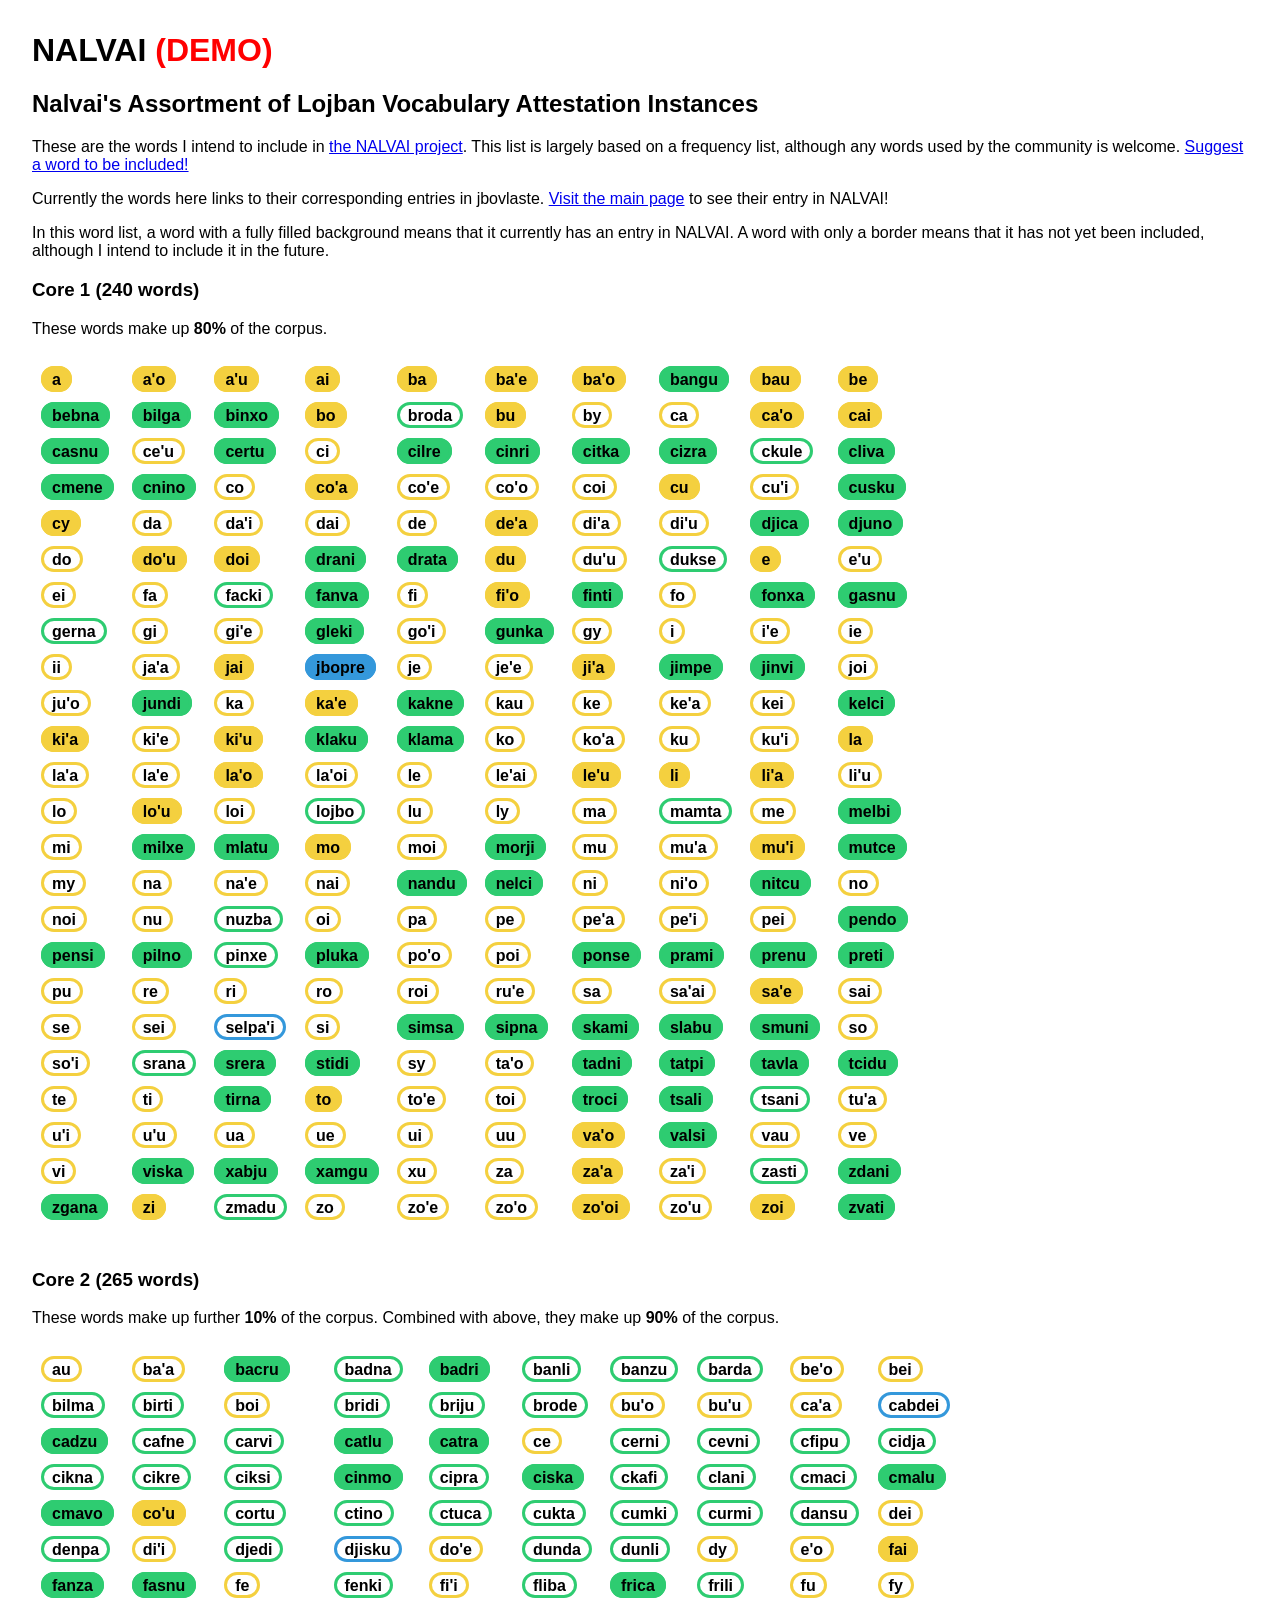
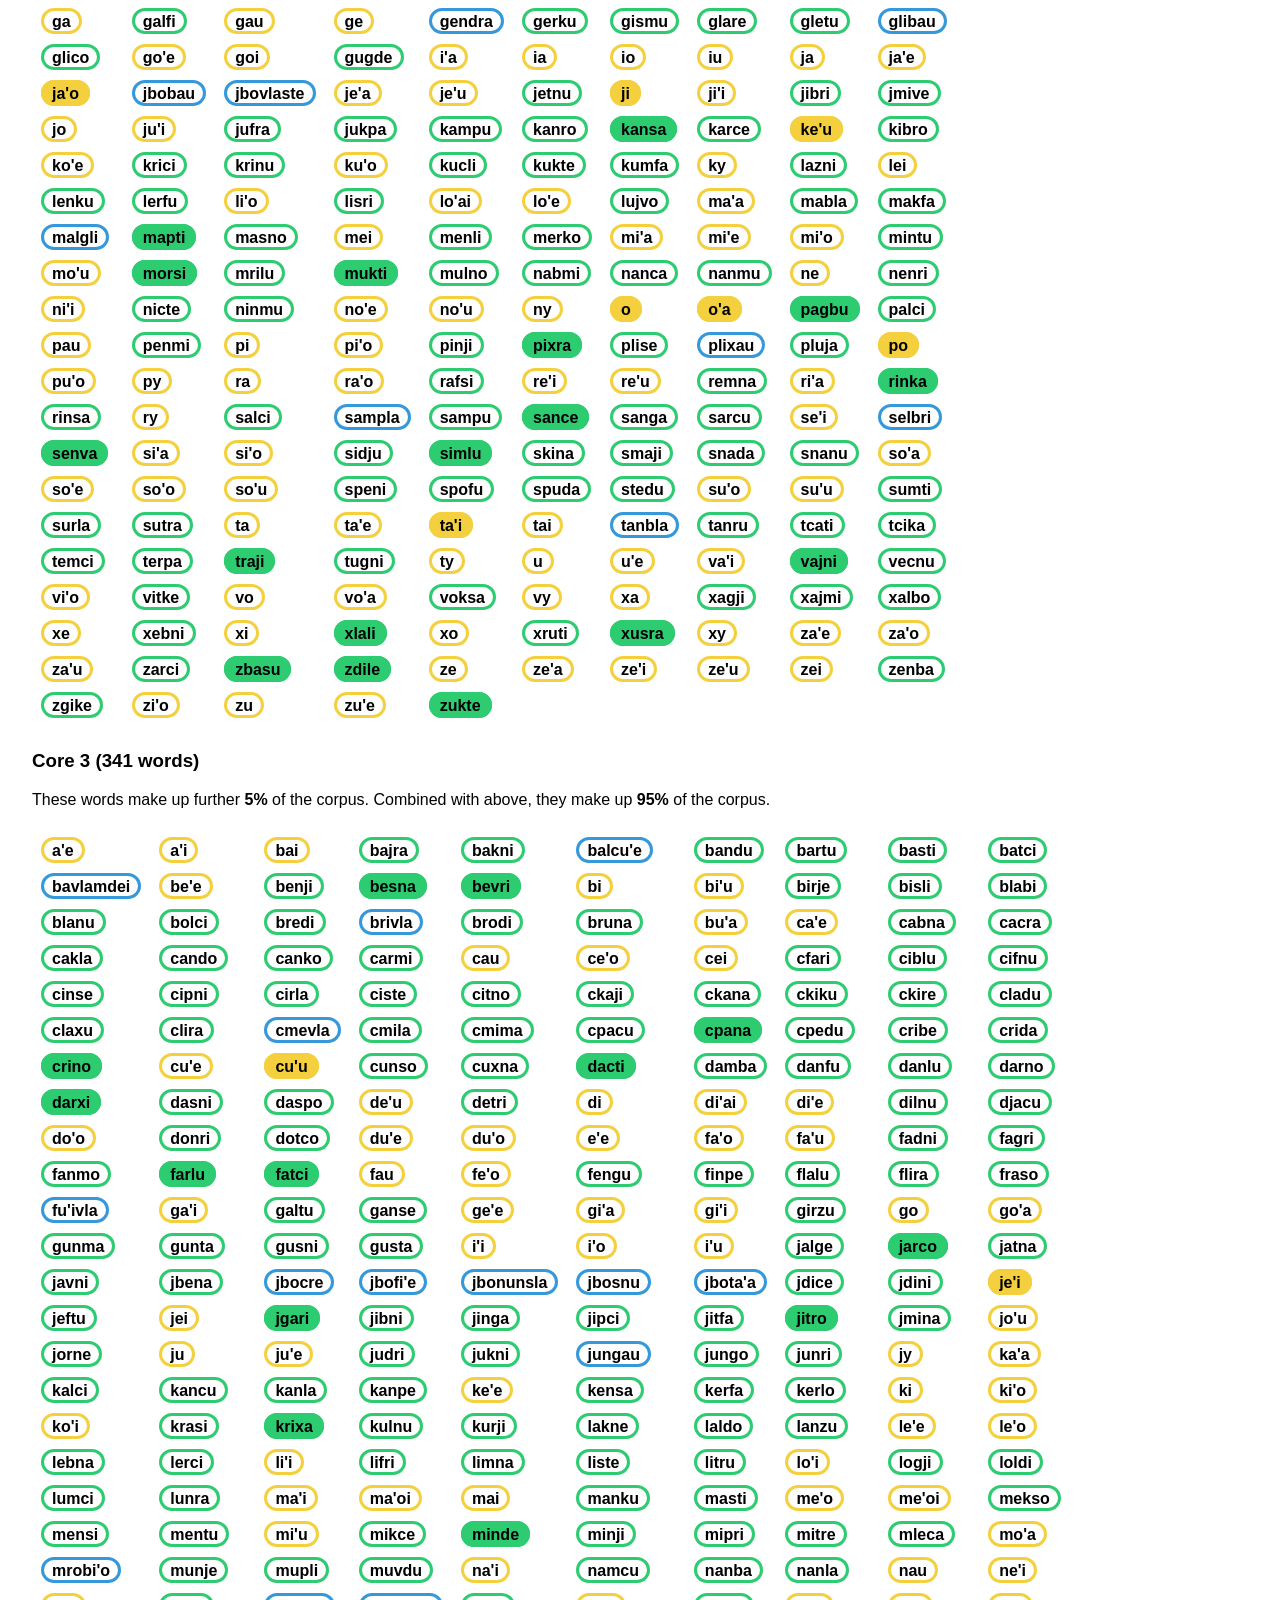
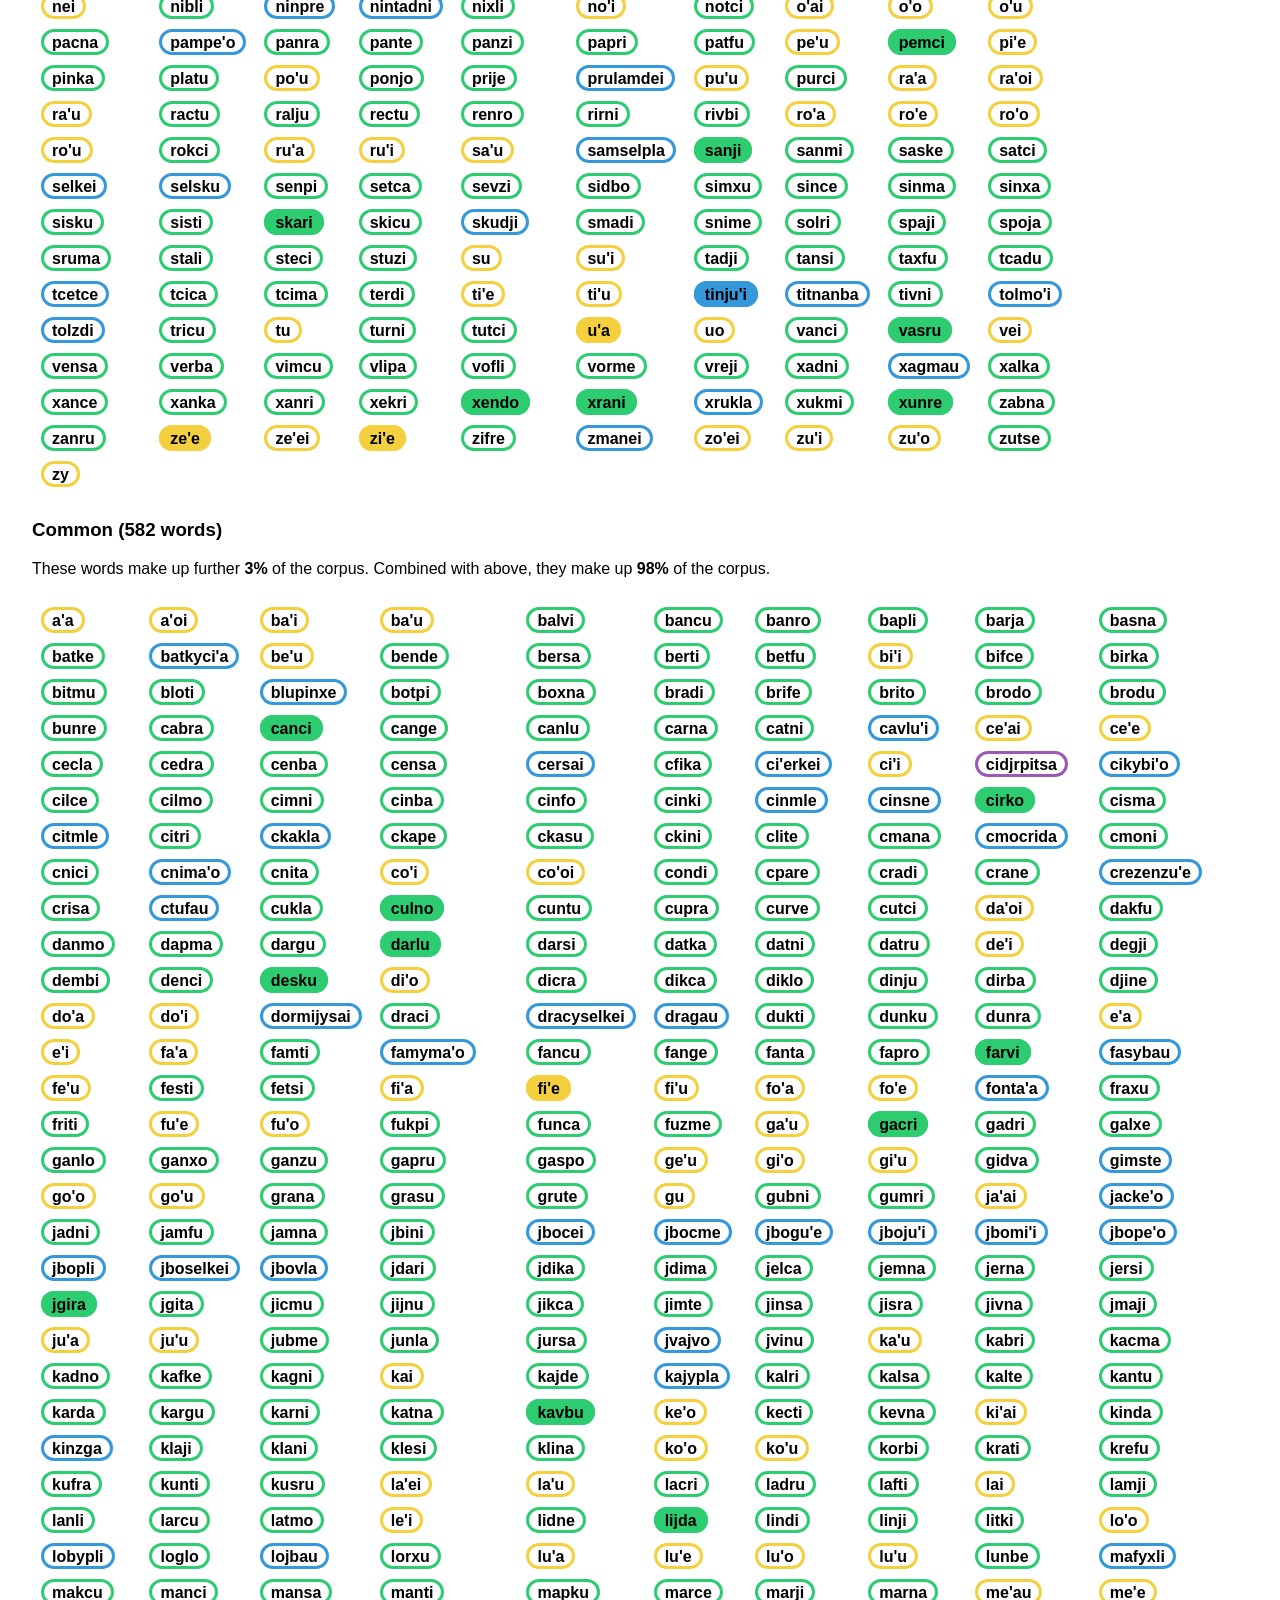
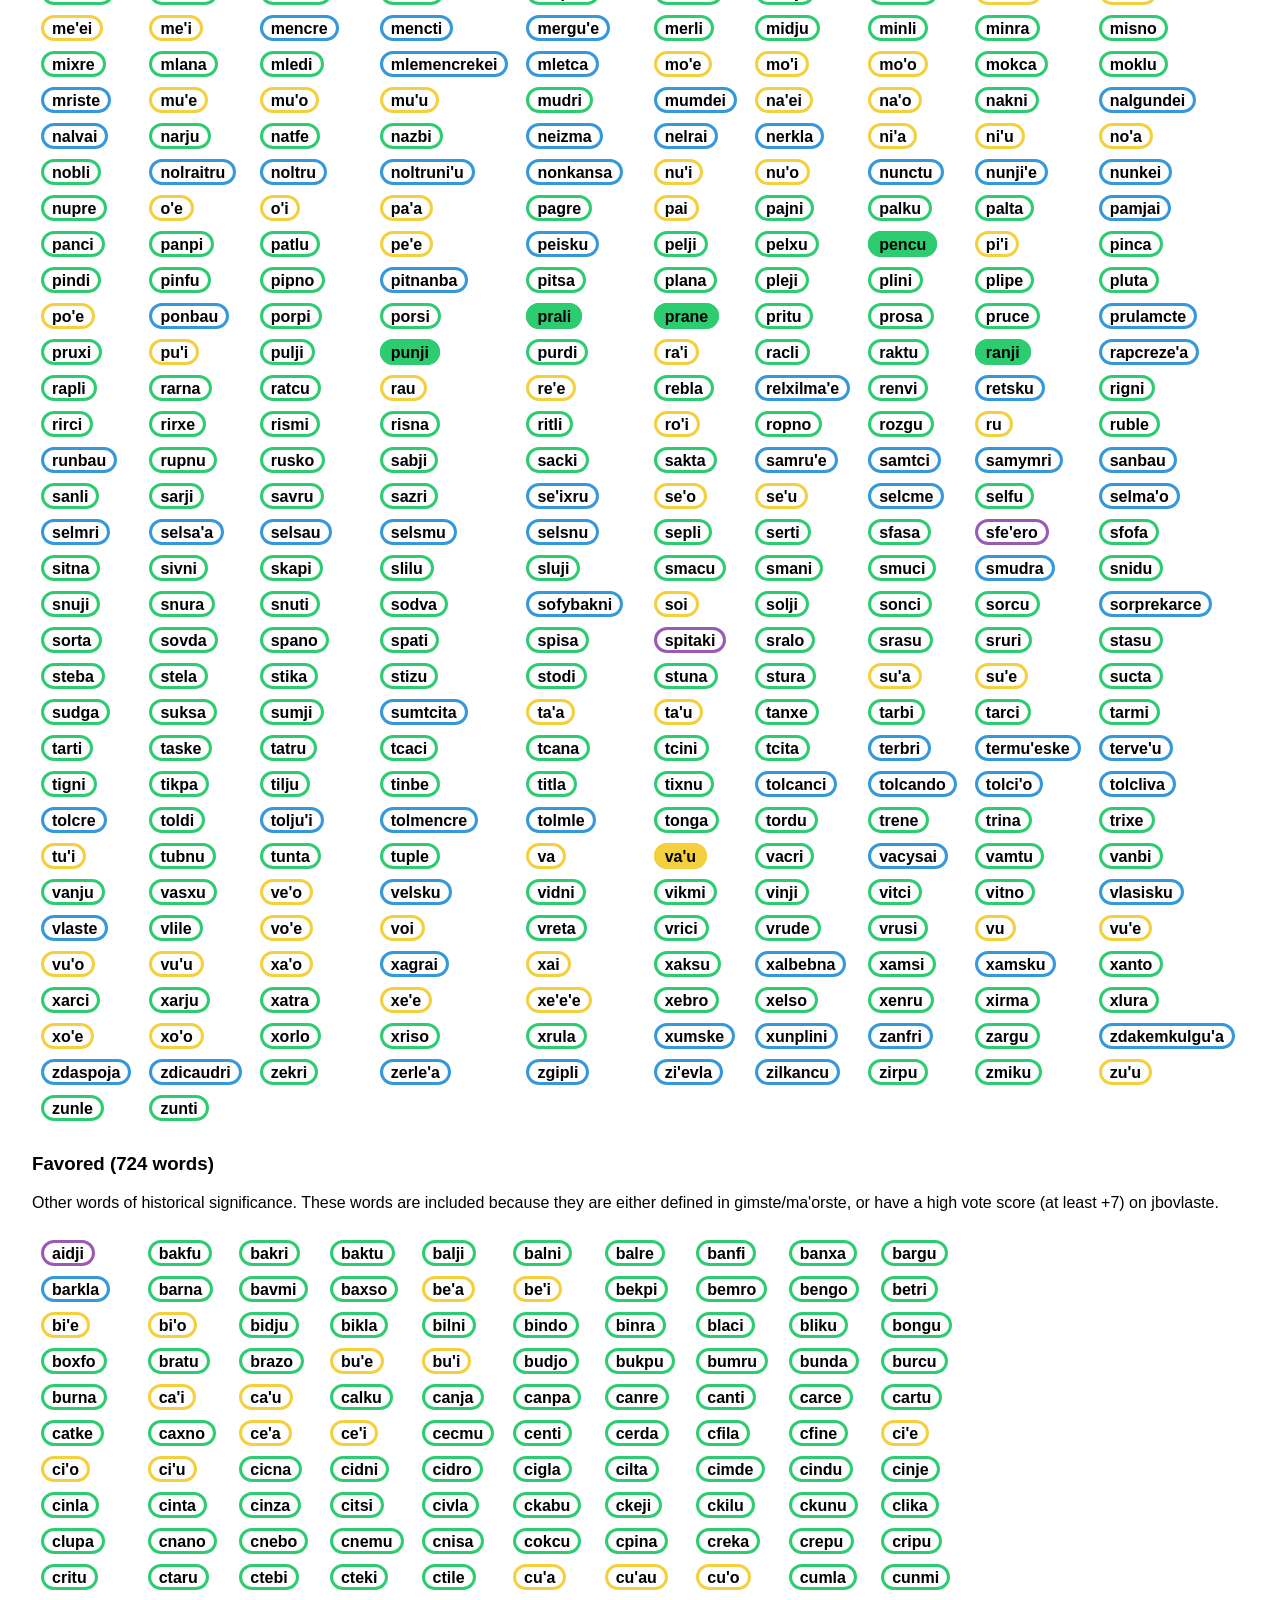
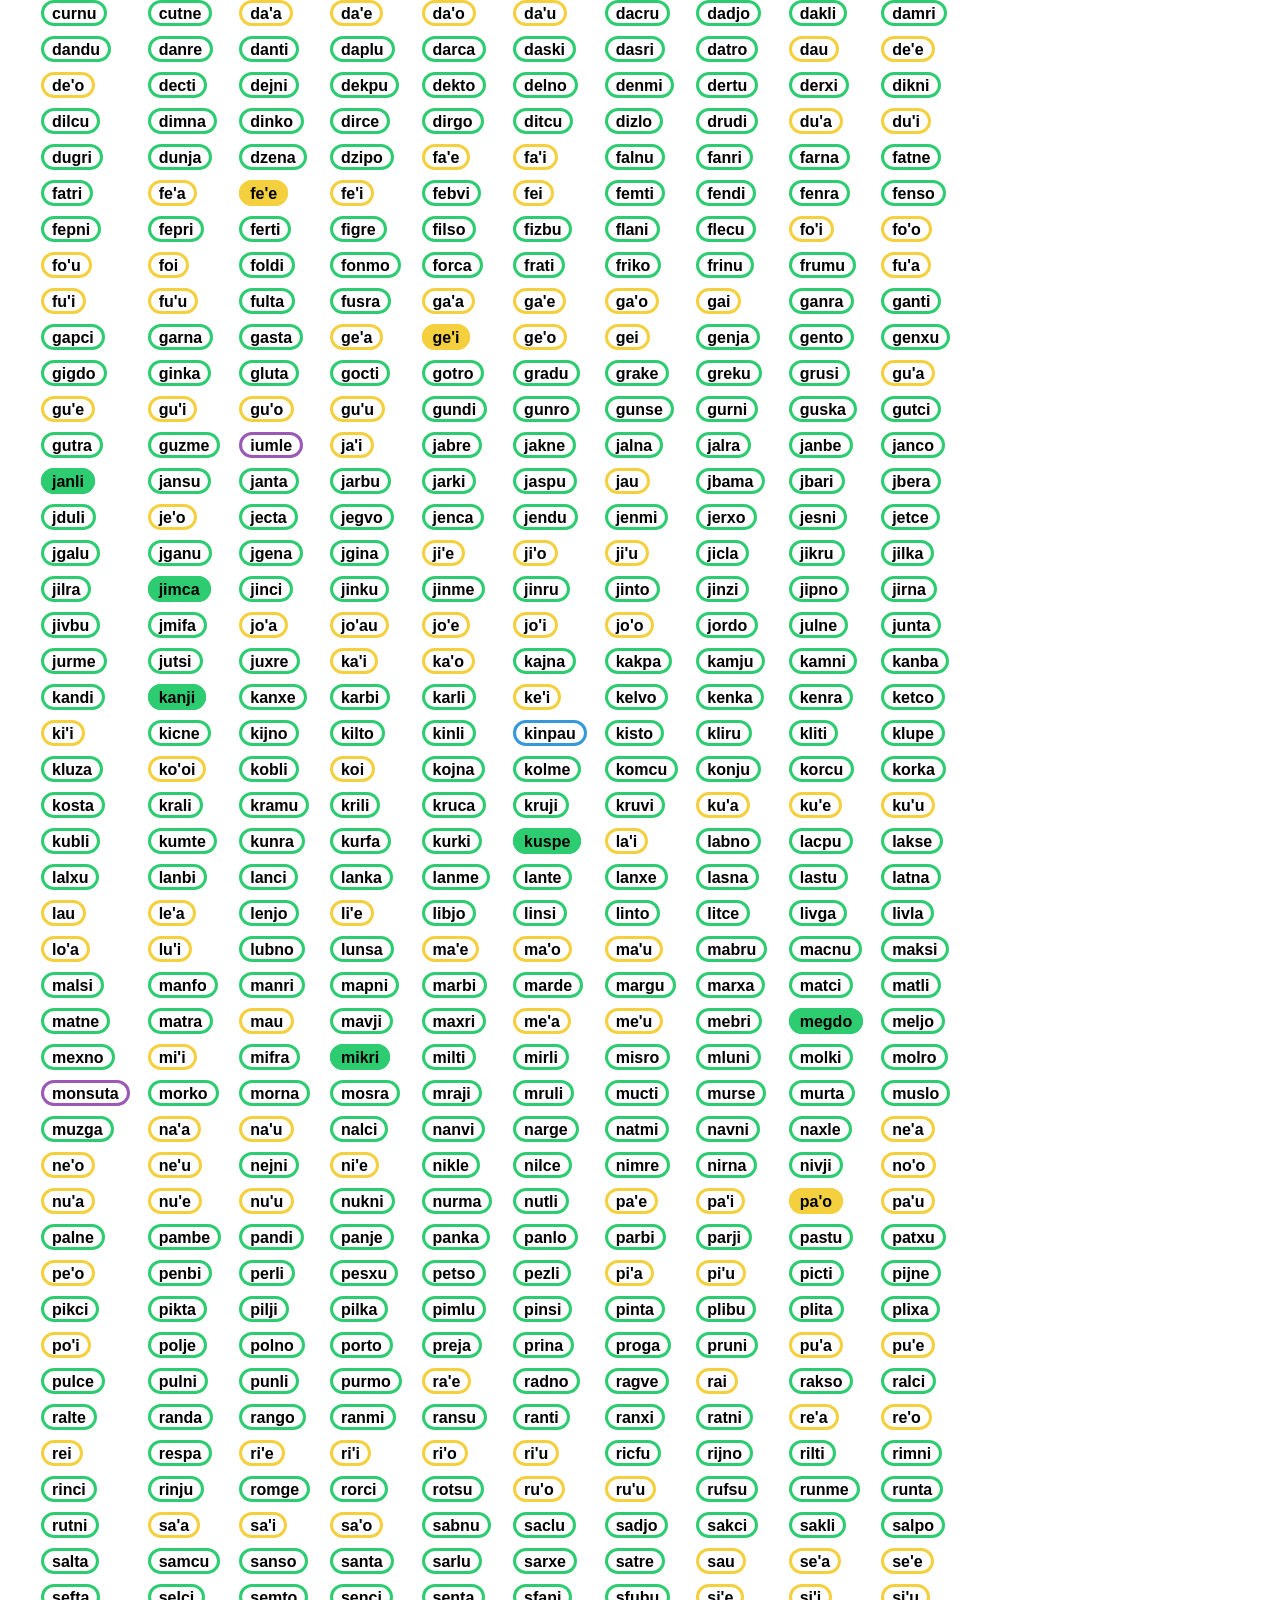
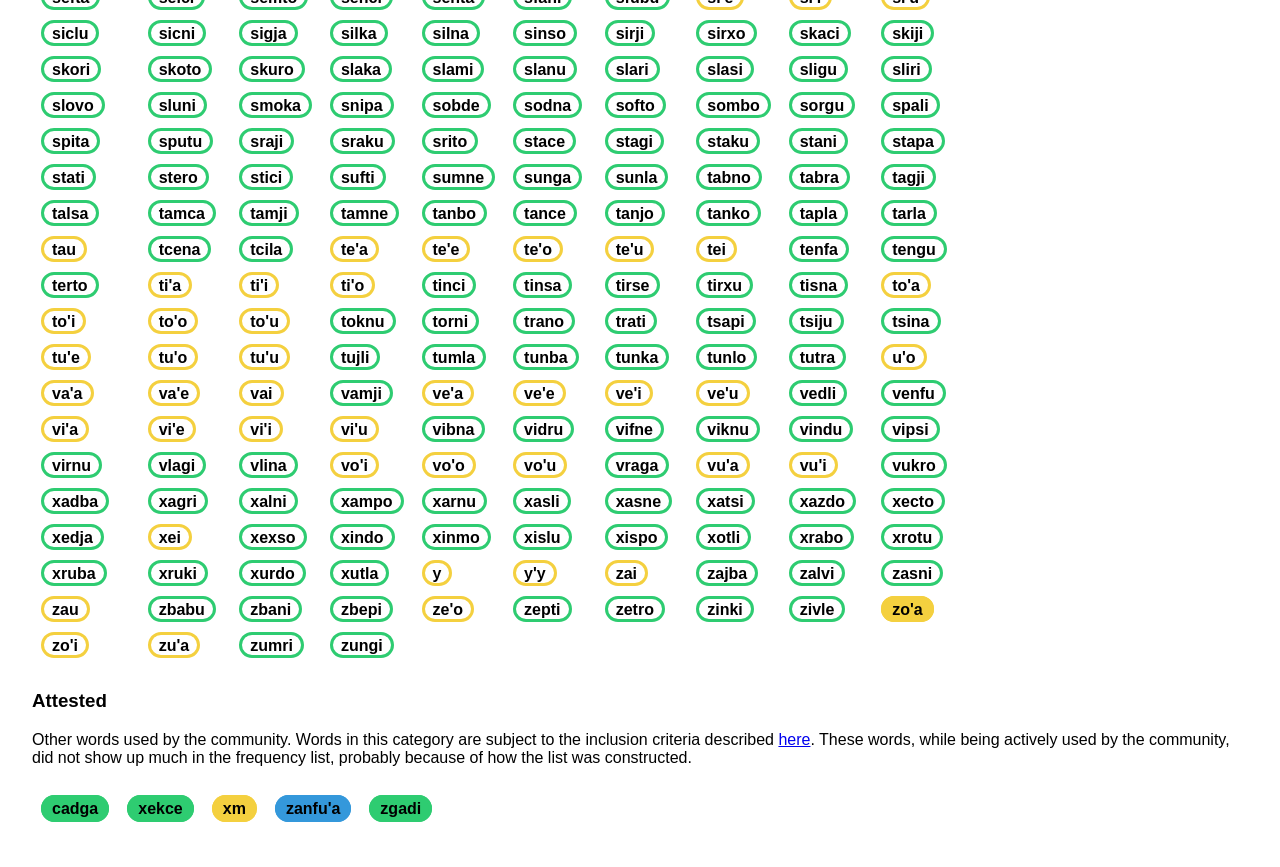
==== commit ad4ee7f6: "September 11 update Added 6 words" ====
--- a/wordlist.html
+++ b/wordlist.html
@@ -16,19 +16,19 @@
     
 <h3>Core 1 (240 words)</h3>
 <p>These words make up <b>80%</b> of the corpus.</p>
-<table><tbody><tr><td><a class="link wlist cmavo" href="https://jbovlaste.lojban.org/dict/a">a</a></td><td><a class="link wlist cmavo" href="https://jbovlaste.lojban.org/dict/a'o">a'o</a></td><td><a class="link wlist cmavo" href="https://jbovlaste.lojban.org/dict/a'u">a'u</a></td><td><a class="link wlist cmavo" href="https://jbovlaste.lojban.org/dict/ai">ai</a></td><td><a class="link wlist cmavo" href="https://jbovlaste.lojban.org/dict/ba">ba</a></td><td><a class="link wlist cmavo" href="https://jbovlaste.lojban.org/dict/ba'e">ba'e</a></td><td><a class="link wlist cmavo" href="https://jbovlaste.lojban.org/dict/ba'o">ba'o</a></td><td><a class="link wlist gismu" href="https://jbovlaste.lojban.org/dict/bangu">bangu</a></td><td><a class="link wlist cmavo" href="https://jbovlaste.lojban.org/dict/bau">bau</a></td><td><a class="link wlist cmavo" href="https://jbovlaste.lojban.org/dict/be">be</a></td></tr><tr><td><a class="link wlist gismu" href="https://jbovlaste.lojban.org/dict/bebna">bebna</a></td><td><a class="link wlist gismu" href="https://jbovlaste.lojban.org/dict/bilga">bilga</a></td><td><a class="link wlist gismu" href="https://jbovlaste.lojban.org/dict/binxo">binxo</a></td><td><a class="link wlist cmavo" href="https://jbovlaste.lojban.org/dict/bo">bo</a></td><td><a class="link wlist-wip gismu" href="https://jbovlaste.lojban.org/dict/broda">broda</a></td><td><a class="link wlist cmavo" href="https://jbovlaste.lojban.org/dict/bu">bu</a></td><td><a class="link wlist-wip cmavo" href="https://jbovlaste.lojban.org/dict/by">by</a></td><td><a class="link wlist-wip cmavo" href="https://jbovlaste.lojban.org/dict/ca">ca</a></td><td><a class="link wlist cmavo" href="https://jbovlaste.lojban.org/dict/ca'o">ca'o</a></td><td><a class="link wlist cmavo" href="https://jbovlaste.lojban.org/dict/cai">cai</a></td></tr><tr><td><a class="link wlist gismu" href="https://jbovlaste.lojban.org/dict/casnu">casnu</a></td><td><a class="link wlist-wip cmavo" href="https://jbovlaste.lojban.org/dict/ce'u">ce'u</a></td><td><a class="link wlist gismu" href="https://jbovlaste.lojban.org/dict/certu">certu</a></td><td><a class="link wlist-wip cmavo" href="https://jbovlaste.lojban.org/dict/ci">ci</a></td><td><a class="link wlist gismu" href="https://jbovlaste.lojban.org/dict/cilre">cilre</a></td><td><a class="link wlist gismu" href="https://jbovlaste.lojban.org/dict/cinri">cinri</a></td><td><a class="link wlist gismu" href="https://jbovlaste.lojban.org/dict/citka">citka</a></td><td><a class="link wlist gismu" href="https://jbovlaste.lojban.org/dict/cizra">cizra</a></td><td><a class="link wlist-wip gismu" href="https://jbovlaste.lojban.org/dict/ckule">ckule</a></td><td><a class="link wlist gismu" href="https://jbovlaste.lojban.org/dict/cliva">cliva</a></td></tr><tr><td><a class="link wlist gismu" href="https://jbovlaste.lojban.org/dict/cmene">cmene</a></td><td><a class="link wlist gismu" href="https://jbovlaste.lojban.org/dict/cnino">cnino</a></td><td><a class="link wlist-wip cmavo" href="https://jbovlaste.lojban.org/dict/co">co</a></td><td><a class="link wlist cmavo" href="https://jbovlaste.lojban.org/dict/co'a">co'a</a></td><td><a class="link wlist-wip cmavo" href="https://jbovlaste.lojban.org/dict/co'e">co'e</a></td><td><a class="link wlist-wip cmavo" href="https://jbovlaste.lojban.org/dict/co'o">co'o</a></td><td><a class="link wlist-wip cmavo" href="https://jbovlaste.lojban.org/dict/coi">coi</a></td><td><a class="link wlist cmavo" href="https://jbovlaste.lojban.org/dict/cu">cu</a></td><td><a class="link wlist-wip cmavo" href="https://jbovlaste.lojban.org/dict/cu'i">cu'i</a></td><td><a class="link wlist gismu" href="https://jbovlaste.lojban.org/dict/cusku">cusku</a></td></tr><tr><td><a class="link wlist-wip cmavo" href="https://jbovlaste.lojban.org/dict/cy">cy</a></td><td><a class="link wlist-wip cmavo" href="https://jbovlaste.lojban.org/dict/da">da</a></td><td><a class="link wlist-wip cmavo" href="https://jbovlaste.lojban.org/dict/da'i">da'i</a></td><td><a class="link wlist-wip cmavo" href="https://jbovlaste.lojban.org/dict/dai">dai</a></td><td><a class="link wlist-wip cmavo" href="https://jbovlaste.lojban.org/dict/de">de</a></td><td><a class="link wlist cmavo" href="https://jbovlaste.lojban.org/dict/de'a">de'a</a></td><td><a class="link wlist-wip cmavo" href="https://jbovlaste.lojban.org/dict/di'a">di'a</a></td><td><a class="link wlist-wip cmavo" href="https://jbovlaste.lojban.org/dict/di'u">di'u</a></td><td><a class="link wlist gismu" href="https://jbovlaste.lojban.org/dict/djica">djica</a></td><td><a class="link wlist gismu" href="https://jbovlaste.lojban.org/dict/djuno">djuno</a></td></tr><tr><td><a class="link wlist-wip cmavo" href="https://jbovlaste.lojban.org/dict/do">do</a></td><td><a class="link wlist cmavo" href="https://jbovlaste.lojban.org/dict/do'u">do'u</a></td><td><a class="link wlist cmavo" href="https://jbovlaste.lojban.org/dict/doi">doi</a></td><td><a class="link wlist gismu" href="https://jbovlaste.lojban.org/dict/drani">drani</a></td><td><a class="link wlist gismu" href="https://jbovlaste.lojban.org/dict/drata">drata</a></td><td><a class="link wlist cmavo" href="https://jbovlaste.lojban.org/dict/du">du</a></td><td><a class="link wlist-wip cmavo" href="https://jbovlaste.lojban.org/dict/du'u">du'u</a></td><td><a class="link wlist-wip gismu" href="https://jbovlaste.lojban.org/dict/dukse">dukse</a></td><td><a class="link wlist cmavo" href="https://jbovlaste.lojban.org/dict/e">e</a></td><td><a class="link wlist-wip cmavo" href="https://jbovlaste.lojban.org/dict/e'u">e'u</a></td></tr><tr><td><a class="link wlist-wip cmavo" href="https://jbovlaste.lojban.org/dict/ei">ei</a></td><td><a class="link wlist-wip cmavo" href="https://jbovlaste.lojban.org/dict/fa">fa</a></td><td><a class="link wlist-wip gismu" href="https://jbovlaste.lojban.org/dict/facki">facki</a></td><td><a class="link wlist gismu" href="https://jbovlaste.lojban.org/dict/fanva">fanva</a></td><td><a class="link wlist-wip cmavo" href="https://jbovlaste.lojban.org/dict/fi">fi</a></td><td><a class="link wlist cmavo" href="https://jbovlaste.lojban.org/dict/fi'o">fi'o</a></td><td><a class="link wlist gismu" href="https://jbovlaste.lojban.org/dict/finti">finti</a></td><td><a class="link wlist-wip cmavo" href="https://jbovlaste.lojban.org/dict/fo">fo</a></td><td><a class="link wlist gismu" href="https://jbovlaste.lojban.org/dict/fonxa">fonxa</a></td><td><a class="link wlist gismu" href="https://jbovlaste.lojban.org/dict/gasnu">gasnu</a></td></tr><tr><td><a class="link wlist-wip gismu" href="https://jbovlaste.lojban.org/dict/gerna">gerna</a></td><td><a class="link wlist-wip cmavo" href="https://jbovlaste.lojban.org/dict/gi">gi</a></td><td><a class="link wlist-wip cmavo" href="https://jbovlaste.lojban.org/dict/gi'e">gi'e</a></td><td><a class="link wlist gismu" href="https://jbovlaste.lojban.org/dict/gleki">gleki</a></td><td><a class="link wlist-wip cmavo" href="https://jbovlaste.lojban.org/dict/go'i">go'i</a></td><td><a class="link wlist gismu" href="https://jbovlaste.lojban.org/dict/gunka">gunka</a></td><td><a class="link wlist-wip cmavo" href="https://jbovlaste.lojban.org/dict/gy">gy</a></td><td><a class="link wlist-wip cmavo" href="https://jbovlaste.lojban.org/dict/i">i</a></td><td><a class="link wlist-wip cmavo" href="https://jbovlaste.lojban.org/dict/i'e">i'e</a></td><td><a class="link wlist-wip cmavo" href="https://jbovlaste.lojban.org/dict/ie">ie</a></td></tr><tr><td><a class="link wlist-wip cmavo" href="https://jbovlaste.lojban.org/dict/ii">ii</a></td><td><a class="link wlist-wip cmavo" href="https://jbovlaste.lojban.org/dict/ja'a">ja'a</a></td><td><a class="link wlist cmavo" href="https://jbovlaste.lojban.org/dict/jai">jai</a></td><td><a class="link wlist lujvo" href="https://jbovlaste.lojban.org/dict/jbopre">jbopre</a></td><td><a class="link wlist-wip cmavo" href="https://jbovlaste.lojban.org/dict/je">je</a></td><td><a class="link wlist-wip cmavo" href="https://jbovlaste.lojban.org/dict/je'e">je'e</a></td><td><a class="link wlist cmavo" href="https://jbovlaste.lojban.org/dict/ji'a">ji'a</a></td><td><a class="link wlist gismu" href="https://jbovlaste.lojban.org/dict/jimpe">jimpe</a></td><td><a class="link wlist gismu" href="https://jbovlaste.lojban.org/dict/jinvi">jinvi</a></td><td><a class="link wlist-wip cmavo" href="https://jbovlaste.lojban.org/dict/joi">joi</a></td></tr><tr><td><a class="link wlist-wip cmavo" href="https://jbovlaste.lojban.org/dict/ju'o">ju'o</a></td><td><a class="link wlist gismu" href="https://jbovlaste.lojban.org/dict/jundi">jundi</a></td><td><a class="link wlist-wip cmavo" href="https://jbovlaste.lojban.org/dict/ka">ka</a></td><td><a class="link wlist cmavo" href="https://jbovlaste.lojban.org/dict/ka'e">ka'e</a></td><td><a class="link wlist gismu" href="https://jbovlaste.lojban.org/dict/kakne">kakne</a></td><td><a class="link wlist-wip cmavo" href="https://jbovlaste.lojban.org/dict/kau">kau</a></td><td><a class="link wlist-wip cmavo" href="https://jbovlaste.lojban.org/dict/ke">ke</a></td><td><a class="link wlist-wip cmavo" href="https://jbovlaste.lojban.org/dict/ke'a">ke'a</a></td><td><a class="link wlist-wip cmavo" href="https://jbovlaste.lojban.org/dict/kei">kei</a></td><td><a class="link wlist gismu" href="https://jbovlaste.lojban.org/dict/kelci">kelci</a></td></tr><tr><td><a class="link wlist cmavo" href="https://jbovlaste.lojban.org/dict/ki'a">ki'a</a></td><td><a class="link wlist-wip cmavo" href="https://jbovlaste.lojban.org/dict/ki'e">ki'e</a></td><td><a class="link wlist cmavo" href="https://jbovlaste.lojban.org/dict/ki'u">ki'u</a></td><td><a class="link wlist gismu" href="https://jbovlaste.lojban.org/dict/klaku">klaku</a></td><td><a class="link wlist gismu" href="https://jbovlaste.lojban.org/dict/klama">klama</a></td><td><a class="link wlist-wip cmavo" href="https://jbovlaste.lojban.org/dict/ko">ko</a></td><td><a class="link wlist-wip cmavo" href="https://jbovlaste.lojban.org/dict/ko'a">ko'a</a></td><td><a class="link wlist-wip cmavo" href="https://jbovlaste.lojban.org/dict/ku">ku</a></td><td><a class="link wlist-wip cmavo" href="https://jbovlaste.lojban.org/dict/ku'i">ku'i</a></td><td><a class="link wlist cmavo" href="https://jbovlaste.lojban.org/dict/la">la</a></td></tr><tr><td><a class="link wlist-wip cmavo" href="https://jbovlaste.lojban.org/dict/la'a">la'a</a></td><td><a class="link wlist-wip cmavo" href="https://jbovlaste.lojban.org/dict/la'e">la'e</a></td><td><a class="link wlist cmavo" href="https://jbovlaste.lojban.org/dict/la'o">la'o</a></td><td><a class="link wlist-wip cmavo" href="https://jbovlaste.lojban.org/dict/la'oi">la'oi</a></td><td><a class="link wlist-wip cmavo" href="https://jbovlaste.lojban.org/dict/le">le</a></td><td><a class="link wlist-wip cmavo" href="https://jbovlaste.lojban.org/dict/le'ai">le'ai</a></td><td><a class="link wlist cmavo" href="https://jbovlaste.lojban.org/dict/le'u">le'u</a></td><td><a class="link wlist cmavo" href="https://jbovlaste.lojban.org/dict/li">li</a></td><td><a class="link wlist cmavo" href="https://jbovlaste.lojban.org/dict/li'a">li'a</a></td><td><a class="link wlist-wip cmavo" href="https://jbovlaste.lojban.org/dict/li'u">li'u</a></td></tr><tr><td><a class="link wlist-wip cmavo" href="https://jbovlaste.lojban.org/dict/lo">lo</a></td><td><a class="link wlist cmavo" href="https://jbovlaste.lojban.org/dict/lo'u">lo'u</a></td><td><a class="link wlist-wip cmavo" href="https://jbovlaste.lojban.org/dict/loi">loi</a></td><td><a class="link wlist-wip gismu" href="https://jbovlaste.lojban.org/dict/lojbo">lojbo</a></td><td><a class="link wlist-wip cmavo" href="https://jbovlaste.lojban.org/dict/lu">lu</a></td><td><a class="link wlist-wip cmavo" href="https://jbovlaste.lojban.org/dict/ly">ly</a></td><td><a class="link wlist-wip cmavo" href="https://jbovlaste.lojban.org/dict/ma">ma</a></td><td><a class="link wlist-wip gismu" href="https://jbovlaste.lojban.org/dict/mamta">mamta</a></td><td><a class="link wlist-wip cmavo" href="https://jbovlaste.lojban.org/dict/me">me</a></td><td><a class="link wlist gismu" href="https://jbovlaste.lojban.org/dict/melbi">melbi</a></td></tr><tr><td><a class="link wlist-wip cmavo" href="https://jbovlaste.lojban.org/dict/mi">mi</a></td><td><a class="link wlist gismu" href="https://jbovlaste.lojban.org/dict/milxe">milxe</a></td><td><a class="link wlist gismu" href="https://jbovlaste.lojban.org/dict/mlatu">mlatu</a></td><td><a class="link wlist cmavo" href="https://jbovlaste.lojban.org/dict/mo">mo</a></td><td><a class="link wlist-wip cmavo" href="https://jbovlaste.lojban.org/dict/moi">moi</a></td><td><a class="link wlist gismu" href="https://jbovlaste.lojban.org/dict/morji">morji</a></td><td><a class="link wlist-wip cmavo" href="https://jbovlaste.lojban.org/dict/mu">mu</a></td><td><a class="link wlist-wip cmavo" href="https://jbovlaste.lojban.org/dict/mu'a">mu'a</a></td><td><a class="link wlist cmavo" href="https://jbovlaste.lojban.org/dict/mu'i">mu'i</a></td><td><a class="link wlist gismu" href="https://jbovlaste.lojban.org/dict/mutce">mutce</a></td></tr><tr><td><a class="link wlist-wip cmavo" href="https://jbovlaste.lojban.org/dict/my">my</a></td><td><a class="link wlist-wip cmavo" href="https://jbovlaste.lojban.org/dict/na">na</a></td><td><a class="link wlist-wip cmavo" href="https://jbovlaste.lojban.org/dict/na'e">na'e</a></td><td><a class="link wlist-wip cmavo" href="https://jbovlaste.lojban.org/dict/nai">nai</a></td><td><a class="link wlist gismu" href="https://jbovlaste.lojban.org/dict/nandu">nandu</a></td><td><a class="link wlist gismu" href="https://jbovlaste.lojban.org/dict/nelci">nelci</a></td><td><a class="link wlist-wip cmavo" href="https://jbovlaste.lojban.org/dict/ni">ni</a></td><td><a class="link wlist-wip cmavo" href="https://jbovlaste.lojban.org/dict/ni'o">ni'o</a></td><td><a class="link wlist gismu" href="https://jbovlaste.lojban.org/dict/nitcu">nitcu</a></td><td><a class="link wlist-wip cmavo" href="https://jbovlaste.lojban.org/dict/no">no</a></td></tr><tr><td><a class="link wlist-wip cmavo" href="https://jbovlaste.lojban.org/dict/noi">noi</a></td><td><a class="link wlist-wip cmavo" href="https://jbovlaste.lojban.org/dict/nu">nu</a></td><td><a class="link wlist-wip gismu" href="https://jbovlaste.lojban.org/dict/nuzba">nuzba</a></td><td><a class="link wlist-wip cmavo" href="https://jbovlaste.lojban.org/dict/oi">oi</a></td><td><a class="link wlist-wip cmavo" href="https://jbovlaste.lojban.org/dict/pa">pa</a></td><td><a class="link wlist-wip cmavo" href="https://jbovlaste.lojban.org/dict/pe">pe</a></td><td><a class="link wlist-wip cmavo" href="https://jbovlaste.lojban.org/dict/pe'a">pe'a</a></td><td><a class="link wlist-wip cmavo" href="https://jbovlaste.lojban.org/dict/pe'i">pe'i</a></td><td><a class="link wlist-wip cmavo" href="https://jbovlaste.lojban.org/dict/pei">pei</a></td><td><a class="link wlist gismu" href="https://jbovlaste.lojban.org/dict/pendo">pendo</a></td></tr><tr><td><a class="link wlist gismu" href="https://jbovlaste.lojban.org/dict/pensi">pensi</a></td><td><a class="link wlist gismu" href="https://jbovlaste.lojban.org/dict/pilno">pilno</a></td><td><a class="link wlist-wip gismu" href="https://jbovlaste.lojban.org/dict/pinxe">pinxe</a></td><td><a class="link wlist gismu" href="https://jbovlaste.lojban.org/dict/pluka">pluka</a></td><td><a class="link wlist-wip cmavo" href="https://jbovlaste.lojban.org/dict/po'o">po'o</a></td><td><a class="link wlist-wip cmavo" href="https://jbovlaste.lojban.org/dict/poi">poi</a></td><td><a class="link wlist gismu" href="https://jbovlaste.lojban.org/dict/ponse">ponse</a></td><td><a class="link wlist gismu" href="https://jbovlaste.lojban.org/dict/prami">prami</a></td><td><a class="link wlist gismu" href="https://jbovlaste.lojban.org/dict/prenu">prenu</a></td><td><a class="link wlist gismu" href="https://jbovlaste.lojban.org/dict/preti">preti</a></td></tr><tr><td><a class="link wlist-wip cmavo" href="https://jbovlaste.lojban.org/dict/pu">pu</a></td><td><a class="link wlist-wip cmavo" href="https://jbovlaste.lojban.org/dict/re">re</a></td><td><a class="link wlist-wip cmavo" href="https://jbovlaste.lojban.org/dict/ri">ri</a></td><td><a class="link wlist-wip cmavo" href="https://jbovlaste.lojban.org/dict/ro">ro</a></td><td><a class="link wlist-wip cmavo" href="https://jbovlaste.lojban.org/dict/roi">roi</a></td><td><a class="link wlist-wip cmavo" href="https://jbovlaste.lojban.org/dict/ru'e">ru'e</a></td><td><a class="link wlist-wip cmavo" href="https://jbovlaste.lojban.org/dict/sa">sa</a></td><td><a class="link wlist-wip cmavo" href="https://jbovlaste.lojban.org/dict/sa'ai">sa'ai</a></td><td><a class="link wlist cmavo" href="https://jbovlaste.lojban.org/dict/sa'e">sa'e</a></td><td><a class="link wlist-wip cmavo" href="https://jbovlaste.lojban.org/dict/sai">sai</a></td></tr><tr><td><a class="link wlist-wip cmavo" href="https://jbovlaste.lojban.org/dict/se">se</a></td><td><a class="link wlist-wip cmavo" href="https://jbovlaste.lojban.org/dict/sei">sei</a></td><td><a class="link wlist-wip lujvo" href="https://jbovlaste.lojban.org/dict/selpa'i">selpa'i</a></td><td><a class="link wlist-wip cmavo" href="https://jbovlaste.lojban.org/dict/si">si</a></td><td><a class="link wlist gismu" href="https://jbovlaste.lojban.org/dict/simsa">simsa</a></td><td><a class="link wlist gismu" href="https://jbovlaste.lojban.org/dict/sipna">sipna</a></td><td><a class="link wlist gismu" href="https://jbovlaste.lojban.org/dict/skami">skami</a></td><td><a class="link wlist gismu" href="https://jbovlaste.lojban.org/dict/slabu">slabu</a></td><td><a class="link wlist gismu" href="https://jbovlaste.lojban.org/dict/smuni">smuni</a></td><td><a class="link wlist-wip cmavo" href="https://jbovlaste.lojban.org/dict/so">so</a></td></tr><tr><td><a class="link wlist-wip cmavo" href="https://jbovlaste.lojban.org/dict/so'i">so'i</a></td><td><a class="link wlist-wip gismu" href="https://jbovlaste.lojban.org/dict/srana">srana</a></td><td><a class="link wlist gismu" href="https://jbovlaste.lojban.org/dict/srera">srera</a></td><td><a class="link wlist gismu" href="https://jbovlaste.lojban.org/dict/stidi">stidi</a></td><td><a class="link wlist-wip cmavo" href="https://jbovlaste.lojban.org/dict/sy">sy</a></td><td><a class="link wlist-wip cmavo" href="https://jbovlaste.lojban.org/dict/ta'o">ta'o</a></td><td><a class="link wlist gismu" href="https://jbovlaste.lojban.org/dict/tadni">tadni</a></td><td><a class="link wlist gismu" href="https://jbovlaste.lojban.org/dict/tatpi">tatpi</a></td><td><a class="link wlist gismu" href="https://jbovlaste.lojban.org/dict/tavla">tavla</a></td><td><a class="link wlist gismu" href="https://jbovlaste.lojban.org/dict/tcidu">tcidu</a></td></tr><tr><td><a class="link wlist-wip cmavo" href="https://jbovlaste.lojban.org/dict/te">te</a></td><td><a class="link wlist-wip cmavo" href="https://jbovlaste.lojban.org/dict/ti">ti</a></td><td><a class="link wlist-wip gismu" href="https://jbovlaste.lojban.org/dict/tirna">tirna</a></td><td><a class="link wlist cmavo" href="https://jbovlaste.lojban.org/dict/to">to</a></td><td><a class="link wlist-wip cmavo" href="https://jbovlaste.lojban.org/dict/to'e">to'e</a></td><td><a class="link wlist-wip cmavo" href="https://jbovlaste.lojban.org/dict/toi">toi</a></td><td><a class="link wlist gismu" href="https://jbovlaste.lojban.org/dict/troci">troci</a></td><td><a class="link wlist gismu" href="https://jbovlaste.lojban.org/dict/tsali">tsali</a></td><td><a class="link wlist-wip gismu" href="https://jbovlaste.lojban.org/dict/tsani">tsani</a></td><td><a class="link wlist-wip cmavo" href="https://jbovlaste.lojban.org/dict/tu'a">tu'a</a></td></tr><tr><td><a class="link wlist-wip cmavo" href="https://jbovlaste.lojban.org/dict/u'i">u'i</a></td><td><a class="link wlist-wip cmavo" href="https://jbovlaste.lojban.org/dict/u'u">u'u</a></td><td><a class="link wlist-wip cmavo" href="https://jbovlaste.lojban.org/dict/ua">ua</a></td><td><a class="link wlist-wip cmavo" href="https://jbovlaste.lojban.org/dict/ue">ue</a></td><td><a class="link wlist-wip cmavo" href="https://jbovlaste.lojban.org/dict/ui">ui</a></td><td><a class="link wlist-wip cmavo" href="https://jbovlaste.lojban.org/dict/uu">uu</a></td><td><a class="link wlist cmavo" href="https://jbovlaste.lojban.org/dict/va'o">va'o</a></td><td><a class="link wlist gismu" href="https://jbovlaste.lojban.org/dict/valsi">valsi</a></td><td><a class="link wlist-wip cmavo" href="https://jbovlaste.lojban.org/dict/vau">vau</a></td><td><a class="link wlist-wip cmavo" href="https://jbovlaste.lojban.org/dict/ve">ve</a></td></tr><tr><td><a class="link wlist-wip cmavo" href="https://jbovlaste.lojban.org/dict/vi">vi</a></td><td><a class="link wlist gismu" href="https://jbovlaste.lojban.org/dict/viska">viska</a></td><td><a class="link wlist gismu" href="https://jbovlaste.lojban.org/dict/xabju">xabju</a></td><td><a class="link wlist gismu" href="https://jbovlaste.lojban.org/dict/xamgu">xamgu</a></td><td><a class="link wlist-wip cmavo" href="https://jbovlaste.lojban.org/dict/xu">xu</a></td><td><a class="link wlist-wip cmavo" href="https://jbovlaste.lojban.org/dict/za">za</a></td><td><a class="link wlist cmavo" href="https://jbovlaste.lojban.org/dict/za'a">za'a</a></td><td><a class="link wlist-wip cmavo" href="https://jbovlaste.lojban.org/dict/za'i">za'i</a></td><td><a class="link wlist-wip gismu" href="https://jbovlaste.lojban.org/dict/zasti">zasti</a></td><td><a class="link wlist gismu" href="https://jbovlaste.lojban.org/dict/zdani">zdani</a></td></tr><tr><td><a class="link wlist gismu" href="https://jbovlaste.lojban.org/dict/zgana">zgana</a></td><td><a class="link wlist cmavo" href="https://jbovlaste.lojban.org/dict/zi">zi</a></td><td><a class="link wlist-wip gismu" href="https://jbovlaste.lojban.org/dict/zmadu">zmadu</a></td><td><a class="link wlist-wip cmavo" href="https://jbovlaste.lojban.org/dict/zo">zo</a></td><td><a class="link wlist-wip cmavo" href="https://jbovlaste.lojban.org/dict/zo'e">zo'e</a></td><td><a class="link wlist-wip cmavo" href="https://jbovlaste.lojban.org/dict/zo'o">zo'o</a></td><td><a class="link wlist cmavo" href="https://jbovlaste.lojban.org/dict/zo'oi">zo'oi</a></td><td><a class="link wlist-wip cmavo" href="https://jbovlaste.lojban.org/dict/zo'u">zo'u</a></td><td><a class="link wlist cmavo" href="https://jbovlaste.lojban.org/dict/zoi">zoi</a></td><td><a class="link wlist gismu" href="https://jbovlaste.lojban.org/dict/zvati">zvati</a></td></tr><tr></tr></tbody></table>
+<table><tbody><tr><td><a class="link wlist cmavo" href="https://jbovlaste.lojban.org/dict/a">a</a></td><td><a class="link wlist cmavo" href="https://jbovlaste.lojban.org/dict/a'o">a'o</a></td><td><a class="link wlist cmavo" href="https://jbovlaste.lojban.org/dict/a'u">a'u</a></td><td><a class="link wlist cmavo" href="https://jbovlaste.lojban.org/dict/ai">ai</a></td><td><a class="link wlist cmavo" href="https://jbovlaste.lojban.org/dict/ba">ba</a></td><td><a class="link wlist cmavo" href="https://jbovlaste.lojban.org/dict/ba'e">ba'e</a></td><td><a class="link wlist cmavo" href="https://jbovlaste.lojban.org/dict/ba'o">ba'o</a></td><td><a class="link wlist gismu" href="https://jbovlaste.lojban.org/dict/bangu">bangu</a></td><td><a class="link wlist cmavo" href="https://jbovlaste.lojban.org/dict/bau">bau</a></td><td><a class="link wlist cmavo" href="https://jbovlaste.lojban.org/dict/be">be</a></td></tr><tr><td><a class="link wlist gismu" href="https://jbovlaste.lojban.org/dict/bebna">bebna</a></td><td><a class="link wlist gismu" href="https://jbovlaste.lojban.org/dict/bilga">bilga</a></td><td><a class="link wlist gismu" href="https://jbovlaste.lojban.org/dict/binxo">binxo</a></td><td><a class="link wlist cmavo" href="https://jbovlaste.lojban.org/dict/bo">bo</a></td><td><a class="link wlist-wip gismu" href="https://jbovlaste.lojban.org/dict/broda">broda</a></td><td><a class="link wlist cmavo" href="https://jbovlaste.lojban.org/dict/bu">bu</a></td><td><a class="link wlist-wip cmavo" href="https://jbovlaste.lojban.org/dict/by">by</a></td><td><a class="link wlist-wip cmavo" href="https://jbovlaste.lojban.org/dict/ca">ca</a></td><td><a class="link wlist cmavo" href="https://jbovlaste.lojban.org/dict/ca'o">ca'o</a></td><td><a class="link wlist cmavo" href="https://jbovlaste.lojban.org/dict/cai">cai</a></td></tr><tr><td><a class="link wlist gismu" href="https://jbovlaste.lojban.org/dict/casnu">casnu</a></td><td><a class="link wlist-wip cmavo" href="https://jbovlaste.lojban.org/dict/ce'u">ce'u</a></td><td><a class="link wlist gismu" href="https://jbovlaste.lojban.org/dict/certu">certu</a></td><td><a class="link wlist-wip cmavo" href="https://jbovlaste.lojban.org/dict/ci">ci</a></td><td><a class="link wlist gismu" href="https://jbovlaste.lojban.org/dict/cilre">cilre</a></td><td><a class="link wlist gismu" href="https://jbovlaste.lojban.org/dict/cinri">cinri</a></td><td><a class="link wlist gismu" href="https://jbovlaste.lojban.org/dict/citka">citka</a></td><td><a class="link wlist gismu" href="https://jbovlaste.lojban.org/dict/cizra">cizra</a></td><td><a class="link wlist-wip gismu" href="https://jbovlaste.lojban.org/dict/ckule">ckule</a></td><td><a class="link wlist gismu" href="https://jbovlaste.lojban.org/dict/cliva">cliva</a></td></tr><tr><td><a class="link wlist gismu" href="https://jbovlaste.lojban.org/dict/cmene">cmene</a></td><td><a class="link wlist gismu" href="https://jbovlaste.lojban.org/dict/cnino">cnino</a></td><td><a class="link wlist-wip cmavo" href="https://jbovlaste.lojban.org/dict/co">co</a></td><td><a class="link wlist cmavo" href="https://jbovlaste.lojban.org/dict/co'a">co'a</a></td><td><a class="link wlist-wip cmavo" href="https://jbovlaste.lojban.org/dict/co'e">co'e</a></td><td><a class="link wlist-wip cmavo" href="https://jbovlaste.lojban.org/dict/co'o">co'o</a></td><td><a class="link wlist-wip cmavo" href="https://jbovlaste.lojban.org/dict/coi">coi</a></td><td><a class="link wlist cmavo" href="https://jbovlaste.lojban.org/dict/cu">cu</a></td><td><a class="link wlist-wip cmavo" href="https://jbovlaste.lojban.org/dict/cu'i">cu'i</a></td><td><a class="link wlist gismu" href="https://jbovlaste.lojban.org/dict/cusku">cusku</a></td></tr><tr><td><a class="link wlist cmavo" href="https://jbovlaste.lojban.org/dict/cy">cy</a></td><td><a class="link wlist-wip cmavo" href="https://jbovlaste.lojban.org/dict/da">da</a></td><td><a class="link wlist-wip cmavo" href="https://jbovlaste.lojban.org/dict/da'i">da'i</a></td><td><a class="link wlist-wip cmavo" href="https://jbovlaste.lojban.org/dict/dai">dai</a></td><td><a class="link wlist-wip cmavo" href="https://jbovlaste.lojban.org/dict/de">de</a></td><td><a class="link wlist cmavo" href="https://jbovlaste.lojban.org/dict/de'a">de'a</a></td><td><a class="link wlist-wip cmavo" href="https://jbovlaste.lojban.org/dict/di'a">di'a</a></td><td><a class="link wlist-wip cmavo" href="https://jbovlaste.lojban.org/dict/di'u">di'u</a></td><td><a class="link wlist gismu" href="https://jbovlaste.lojban.org/dict/djica">djica</a></td><td><a class="link wlist gismu" href="https://jbovlaste.lojban.org/dict/djuno">djuno</a></td></tr><tr><td><a class="link wlist-wip cmavo" href="https://jbovlaste.lojban.org/dict/do">do</a></td><td><a class="link wlist cmavo" href="https://jbovlaste.lojban.org/dict/do'u">do'u</a></td><td><a class="link wlist cmavo" href="https://jbovlaste.lojban.org/dict/doi">doi</a></td><td><a class="link wlist gismu" href="https://jbovlaste.lojban.org/dict/drani">drani</a></td><td><a class="link wlist gismu" href="https://jbovlaste.lojban.org/dict/drata">drata</a></td><td><a class="link wlist cmavo" href="https://jbovlaste.lojban.org/dict/du">du</a></td><td><a class="link wlist-wip cmavo" href="https://jbovlaste.lojban.org/dict/du'u">du'u</a></td><td><a class="link wlist-wip gismu" href="https://jbovlaste.lojban.org/dict/dukse">dukse</a></td><td><a class="link wlist cmavo" href="https://jbovlaste.lojban.org/dict/e">e</a></td><td><a class="link wlist-wip cmavo" href="https://jbovlaste.lojban.org/dict/e'u">e'u</a></td></tr><tr><td><a class="link wlist-wip cmavo" href="https://jbovlaste.lojban.org/dict/ei">ei</a></td><td><a class="link wlist-wip cmavo" href="https://jbovlaste.lojban.org/dict/fa">fa</a></td><td><a class="link wlist-wip gismu" href="https://jbovlaste.lojban.org/dict/facki">facki</a></td><td><a class="link wlist gismu" href="https://jbovlaste.lojban.org/dict/fanva">fanva</a></td><td><a class="link wlist-wip cmavo" href="https://jbovlaste.lojban.org/dict/fi">fi</a></td><td><a class="link wlist cmavo" href="https://jbovlaste.lojban.org/dict/fi'o">fi'o</a></td><td><a class="link wlist gismu" href="https://jbovlaste.lojban.org/dict/finti">finti</a></td><td><a class="link wlist-wip cmavo" href="https://jbovlaste.lojban.org/dict/fo">fo</a></td><td><a class="link wlist gismu" href="https://jbovlaste.lojban.org/dict/fonxa">fonxa</a></td><td><a class="link wlist gismu" href="https://jbovlaste.lojban.org/dict/gasnu">gasnu</a></td></tr><tr><td><a class="link wlist-wip gismu" href="https://jbovlaste.lojban.org/dict/gerna">gerna</a></td><td><a class="link wlist-wip cmavo" href="https://jbovlaste.lojban.org/dict/gi">gi</a></td><td><a class="link wlist-wip cmavo" href="https://jbovlaste.lojban.org/dict/gi'e">gi'e</a></td><td><a class="link wlist gismu" href="https://jbovlaste.lojban.org/dict/gleki">gleki</a></td><td><a class="link wlist-wip cmavo" href="https://jbovlaste.lojban.org/dict/go'i">go'i</a></td><td><a class="link wlist gismu" href="https://jbovlaste.lojban.org/dict/gunka">gunka</a></td><td><a class="link wlist-wip cmavo" href="https://jbovlaste.lojban.org/dict/gy">gy</a></td><td><a class="link wlist-wip cmavo" href="https://jbovlaste.lojban.org/dict/i">i</a></td><td><a class="link wlist-wip cmavo" href="https://jbovlaste.lojban.org/dict/i'e">i'e</a></td><td><a class="link wlist-wip cmavo" href="https://jbovlaste.lojban.org/dict/ie">ie</a></td></tr><tr><td><a class="link wlist-wip cmavo" href="https://jbovlaste.lojban.org/dict/ii">ii</a></td><td><a class="link wlist-wip cmavo" href="https://jbovlaste.lojban.org/dict/ja'a">ja'a</a></td><td><a class="link wlist cmavo" href="https://jbovlaste.lojban.org/dict/jai">jai</a></td><td><a class="link wlist lujvo" href="https://jbovlaste.lojban.org/dict/jbopre">jbopre</a></td><td><a class="link wlist-wip cmavo" href="https://jbovlaste.lojban.org/dict/je">je</a></td><td><a class="link wlist-wip cmavo" href="https://jbovlaste.lojban.org/dict/je'e">je'e</a></td><td><a class="link wlist cmavo" href="https://jbovlaste.lojban.org/dict/ji'a">ji'a</a></td><td><a class="link wlist gismu" href="https://jbovlaste.lojban.org/dict/jimpe">jimpe</a></td><td><a class="link wlist gismu" href="https://jbovlaste.lojban.org/dict/jinvi">jinvi</a></td><td><a class="link wlist-wip cmavo" href="https://jbovlaste.lojban.org/dict/joi">joi</a></td></tr><tr><td><a class="link wlist-wip cmavo" href="https://jbovlaste.lojban.org/dict/ju'o">ju'o</a></td><td><a class="link wlist gismu" href="https://jbovlaste.lojban.org/dict/jundi">jundi</a></td><td><a class="link wlist-wip cmavo" href="https://jbovlaste.lojban.org/dict/ka">ka</a></td><td><a class="link wlist cmavo" href="https://jbovlaste.lojban.org/dict/ka'e">ka'e</a></td><td><a class="link wlist gismu" href="https://jbovlaste.lojban.org/dict/kakne">kakne</a></td><td><a class="link wlist-wip cmavo" href="https://jbovlaste.lojban.org/dict/kau">kau</a></td><td><a class="link wlist-wip cmavo" href="https://jbovlaste.lojban.org/dict/ke">ke</a></td><td><a class="link wlist-wip cmavo" href="https://jbovlaste.lojban.org/dict/ke'a">ke'a</a></td><td><a class="link wlist-wip cmavo" href="https://jbovlaste.lojban.org/dict/kei">kei</a></td><td><a class="link wlist gismu" href="https://jbovlaste.lojban.org/dict/kelci">kelci</a></td></tr><tr><td><a class="link wlist cmavo" href="https://jbovlaste.lojban.org/dict/ki'a">ki'a</a></td><td><a class="link wlist-wip cmavo" href="https://jbovlaste.lojban.org/dict/ki'e">ki'e</a></td><td><a class="link wlist cmavo" href="https://jbovlaste.lojban.org/dict/ki'u">ki'u</a></td><td><a class="link wlist gismu" href="https://jbovlaste.lojban.org/dict/klaku">klaku</a></td><td><a class="link wlist gismu" href="https://jbovlaste.lojban.org/dict/klama">klama</a></td><td><a class="link wlist-wip cmavo" href="https://jbovlaste.lojban.org/dict/ko">ko</a></td><td><a class="link wlist-wip cmavo" href="https://jbovlaste.lojban.org/dict/ko'a">ko'a</a></td><td><a class="link wlist-wip cmavo" href="https://jbovlaste.lojban.org/dict/ku">ku</a></td><td><a class="link wlist-wip cmavo" href="https://jbovlaste.lojban.org/dict/ku'i">ku'i</a></td><td><a class="link wlist cmavo" href="https://jbovlaste.lojban.org/dict/la">la</a></td></tr><tr><td><a class="link wlist-wip cmavo" href="https://jbovlaste.lojban.org/dict/la'a">la'a</a></td><td><a class="link wlist-wip cmavo" href="https://jbovlaste.lojban.org/dict/la'e">la'e</a></td><td><a class="link wlist cmavo" href="https://jbovlaste.lojban.org/dict/la'o">la'o</a></td><td><a class="link wlist-wip cmavo" href="https://jbovlaste.lojban.org/dict/la'oi">la'oi</a></td><td><a class="link wlist-wip cmavo" href="https://jbovlaste.lojban.org/dict/le">le</a></td><td><a class="link wlist-wip cmavo" href="https://jbovlaste.lojban.org/dict/le'ai">le'ai</a></td><td><a class="link wlist cmavo" href="https://jbovlaste.lojban.org/dict/le'u">le'u</a></td><td><a class="link wlist cmavo" href="https://jbovlaste.lojban.org/dict/li">li</a></td><td><a class="link wlist cmavo" href="https://jbovlaste.lojban.org/dict/li'a">li'a</a></td><td><a class="link wlist-wip cmavo" href="https://jbovlaste.lojban.org/dict/li'u">li'u</a></td></tr><tr><td><a class="link wlist-wip cmavo" href="https://jbovlaste.lojban.org/dict/lo">lo</a></td><td><a class="link wlist cmavo" href="https://jbovlaste.lojban.org/dict/lo'u">lo'u</a></td><td><a class="link wlist-wip cmavo" href="https://jbovlaste.lojban.org/dict/loi">loi</a></td><td><a class="link wlist-wip gismu" href="https://jbovlaste.lojban.org/dict/lojbo">lojbo</a></td><td><a class="link wlist-wip cmavo" href="https://jbovlaste.lojban.org/dict/lu">lu</a></td><td><a class="link wlist-wip cmavo" href="https://jbovlaste.lojban.org/dict/ly">ly</a></td><td><a class="link wlist-wip cmavo" href="https://jbovlaste.lojban.org/dict/ma">ma</a></td><td><a class="link wlist-wip gismu" href="https://jbovlaste.lojban.org/dict/mamta">mamta</a></td><td><a class="link wlist-wip cmavo" href="https://jbovlaste.lojban.org/dict/me">me</a></td><td><a class="link wlist gismu" href="https://jbovlaste.lojban.org/dict/melbi">melbi</a></td></tr><tr><td><a class="link wlist-wip cmavo" href="https://jbovlaste.lojban.org/dict/mi">mi</a></td><td><a class="link wlist gismu" href="https://jbovlaste.lojban.org/dict/milxe">milxe</a></td><td><a class="link wlist gismu" href="https://jbovlaste.lojban.org/dict/mlatu">mlatu</a></td><td><a class="link wlist cmavo" href="https://jbovlaste.lojban.org/dict/mo">mo</a></td><td><a class="link wlist-wip cmavo" href="https://jbovlaste.lojban.org/dict/moi">moi</a></td><td><a class="link wlist gismu" href="https://jbovlaste.lojban.org/dict/morji">morji</a></td><td><a class="link wlist-wip cmavo" href="https://jbovlaste.lojban.org/dict/mu">mu</a></td><td><a class="link wlist-wip cmavo" href="https://jbovlaste.lojban.org/dict/mu'a">mu'a</a></td><td><a class="link wlist cmavo" href="https://jbovlaste.lojban.org/dict/mu'i">mu'i</a></td><td><a class="link wlist gismu" href="https://jbovlaste.lojban.org/dict/mutce">mutce</a></td></tr><tr><td><a class="link wlist-wip cmavo" href="https://jbovlaste.lojban.org/dict/my">my</a></td><td><a class="link wlist-wip cmavo" href="https://jbovlaste.lojban.org/dict/na">na</a></td><td><a class="link wlist-wip cmavo" href="https://jbovlaste.lojban.org/dict/na'e">na'e</a></td><td><a class="link wlist-wip cmavo" href="https://jbovlaste.lojban.org/dict/nai">nai</a></td><td><a class="link wlist gismu" href="https://jbovlaste.lojban.org/dict/nandu">nandu</a></td><td><a class="link wlist gismu" href="https://jbovlaste.lojban.org/dict/nelci">nelci</a></td><td><a class="link wlist-wip cmavo" href="https://jbovlaste.lojban.org/dict/ni">ni</a></td><td><a class="link wlist-wip cmavo" href="https://jbovlaste.lojban.org/dict/ni'o">ni'o</a></td><td><a class="link wlist gismu" href="https://jbovlaste.lojban.org/dict/nitcu">nitcu</a></td><td><a class="link wlist-wip cmavo" href="https://jbovlaste.lojban.org/dict/no">no</a></td></tr><tr><td><a class="link wlist-wip cmavo" href="https://jbovlaste.lojban.org/dict/noi">noi</a></td><td><a class="link wlist-wip cmavo" href="https://jbovlaste.lojban.org/dict/nu">nu</a></td><td><a class="link wlist-wip gismu" href="https://jbovlaste.lojban.org/dict/nuzba">nuzba</a></td><td><a class="link wlist-wip cmavo" href="https://jbovlaste.lojban.org/dict/oi">oi</a></td><td><a class="link wlist-wip cmavo" href="https://jbovlaste.lojban.org/dict/pa">pa</a></td><td><a class="link wlist-wip cmavo" href="https://jbovlaste.lojban.org/dict/pe">pe</a></td><td><a class="link wlist-wip cmavo" href="https://jbovlaste.lojban.org/dict/pe'a">pe'a</a></td><td><a class="link wlist-wip cmavo" href="https://jbovlaste.lojban.org/dict/pe'i">pe'i</a></td><td><a class="link wlist-wip cmavo" href="https://jbovlaste.lojban.org/dict/pei">pei</a></td><td><a class="link wlist gismu" href="https://jbovlaste.lojban.org/dict/pendo">pendo</a></td></tr><tr><td><a class="link wlist gismu" href="https://jbovlaste.lojban.org/dict/pensi">pensi</a></td><td><a class="link wlist gismu" href="https://jbovlaste.lojban.org/dict/pilno">pilno</a></td><td><a class="link wlist-wip gismu" href="https://jbovlaste.lojban.org/dict/pinxe">pinxe</a></td><td><a class="link wlist gismu" href="https://jbovlaste.lojban.org/dict/pluka">pluka</a></td><td><a class="link wlist-wip cmavo" href="https://jbovlaste.lojban.org/dict/po'o">po'o</a></td><td><a class="link wlist-wip cmavo" href="https://jbovlaste.lojban.org/dict/poi">poi</a></td><td><a class="link wlist gismu" href="https://jbovlaste.lojban.org/dict/ponse">ponse</a></td><td><a class="link wlist gismu" href="https://jbovlaste.lojban.org/dict/prami">prami</a></td><td><a class="link wlist gismu" href="https://jbovlaste.lojban.org/dict/prenu">prenu</a></td><td><a class="link wlist gismu" href="https://jbovlaste.lojban.org/dict/preti">preti</a></td></tr><tr><td><a class="link wlist-wip cmavo" href="https://jbovlaste.lojban.org/dict/pu">pu</a></td><td><a class="link wlist-wip cmavo" href="https://jbovlaste.lojban.org/dict/re">re</a></td><td><a class="link wlist-wip cmavo" href="https://jbovlaste.lojban.org/dict/ri">ri</a></td><td><a class="link wlist-wip cmavo" href="https://jbovlaste.lojban.org/dict/ro">ro</a></td><td><a class="link wlist-wip cmavo" href="https://jbovlaste.lojban.org/dict/roi">roi</a></td><td><a class="link wlist-wip cmavo" href="https://jbovlaste.lojban.org/dict/ru'e">ru'e</a></td><td><a class="link wlist-wip cmavo" href="https://jbovlaste.lojban.org/dict/sa">sa</a></td><td><a class="link wlist-wip cmavo" href="https://jbovlaste.lojban.org/dict/sa'ai">sa'ai</a></td><td><a class="link wlist cmavo" href="https://jbovlaste.lojban.org/dict/sa'e">sa'e</a></td><td><a class="link wlist-wip cmavo" href="https://jbovlaste.lojban.org/dict/sai">sai</a></td></tr><tr><td><a class="link wlist-wip cmavo" href="https://jbovlaste.lojban.org/dict/se">se</a></td><td><a class="link wlist-wip cmavo" href="https://jbovlaste.lojban.org/dict/sei">sei</a></td><td><a class="link wlist-wip lujvo" href="https://jbovlaste.lojban.org/dict/selpa'i">selpa'i</a></td><td><a class="link wlist-wip cmavo" href="https://jbovlaste.lojban.org/dict/si">si</a></td><td><a class="link wlist gismu" href="https://jbovlaste.lojban.org/dict/simsa">simsa</a></td><td><a class="link wlist gismu" href="https://jbovlaste.lojban.org/dict/sipna">sipna</a></td><td><a class="link wlist gismu" href="https://jbovlaste.lojban.org/dict/skami">skami</a></td><td><a class="link wlist gismu" href="https://jbovlaste.lojban.org/dict/slabu">slabu</a></td><td><a class="link wlist gismu" href="https://jbovlaste.lojban.org/dict/smuni">smuni</a></td><td><a class="link wlist-wip cmavo" href="https://jbovlaste.lojban.org/dict/so">so</a></td></tr><tr><td><a class="link wlist-wip cmavo" href="https://jbovlaste.lojban.org/dict/so'i">so'i</a></td><td><a class="link wlist-wip gismu" href="https://jbovlaste.lojban.org/dict/srana">srana</a></td><td><a class="link wlist gismu" href="https://jbovlaste.lojban.org/dict/srera">srera</a></td><td><a class="link wlist gismu" href="https://jbovlaste.lojban.org/dict/stidi">stidi</a></td><td><a class="link wlist-wip cmavo" href="https://jbovlaste.lojban.org/dict/sy">sy</a></td><td><a class="link wlist-wip cmavo" href="https://jbovlaste.lojban.org/dict/ta'o">ta'o</a></td><td><a class="link wlist gismu" href="https://jbovlaste.lojban.org/dict/tadni">tadni</a></td><td><a class="link wlist gismu" href="https://jbovlaste.lojban.org/dict/tatpi">tatpi</a></td><td><a class="link wlist gismu" href="https://jbovlaste.lojban.org/dict/tavla">tavla</a></td><td><a class="link wlist gismu" href="https://jbovlaste.lojban.org/dict/tcidu">tcidu</a></td></tr><tr><td><a class="link wlist-wip cmavo" href="https://jbovlaste.lojban.org/dict/te">te</a></td><td><a class="link wlist-wip cmavo" href="https://jbovlaste.lojban.org/dict/ti">ti</a></td><td><a class="link wlist gismu" href="https://jbovlaste.lojban.org/dict/tirna">tirna</a></td><td><a class="link wlist cmavo" href="https://jbovlaste.lojban.org/dict/to">to</a></td><td><a class="link wlist-wip cmavo" href="https://jbovlaste.lojban.org/dict/to'e">to'e</a></td><td><a class="link wlist-wip cmavo" href="https://jbovlaste.lojban.org/dict/toi">toi</a></td><td><a class="link wlist gismu" href="https://jbovlaste.lojban.org/dict/troci">troci</a></td><td><a class="link wlist gismu" href="https://jbovlaste.lojban.org/dict/tsali">tsali</a></td><td><a class="link wlist-wip gismu" href="https://jbovlaste.lojban.org/dict/tsani">tsani</a></td><td><a class="link wlist-wip cmavo" href="https://jbovlaste.lojban.org/dict/tu'a">tu'a</a></td></tr><tr><td><a class="link wlist-wip cmavo" href="https://jbovlaste.lojban.org/dict/u'i">u'i</a></td><td><a class="link wlist-wip cmavo" href="https://jbovlaste.lojban.org/dict/u'u">u'u</a></td><td><a class="link wlist-wip cmavo" href="https://jbovlaste.lojban.org/dict/ua">ua</a></td><td><a class="link wlist-wip cmavo" href="https://jbovlaste.lojban.org/dict/ue">ue</a></td><td><a class="link wlist-wip cmavo" href="https://jbovlaste.lojban.org/dict/ui">ui</a></td><td><a class="link wlist-wip cmavo" href="https://jbovlaste.lojban.org/dict/uu">uu</a></td><td><a class="link wlist cmavo" href="https://jbovlaste.lojban.org/dict/va'o">va'o</a></td><td><a class="link wlist gismu" href="https://jbovlaste.lojban.org/dict/valsi">valsi</a></td><td><a class="link wlist-wip cmavo" href="https://jbovlaste.lojban.org/dict/vau">vau</a></td><td><a class="link wlist-wip cmavo" href="https://jbovlaste.lojban.org/dict/ve">ve</a></td></tr><tr><td><a class="link wlist-wip cmavo" href="https://jbovlaste.lojban.org/dict/vi">vi</a></td><td><a class="link wlist gismu" href="https://jbovlaste.lojban.org/dict/viska">viska</a></td><td><a class="link wlist gismu" href="https://jbovlaste.lojban.org/dict/xabju">xabju</a></td><td><a class="link wlist gismu" href="https://jbovlaste.lojban.org/dict/xamgu">xamgu</a></td><td><a class="link wlist-wip cmavo" href="https://jbovlaste.lojban.org/dict/xu">xu</a></td><td><a class="link wlist-wip cmavo" href="https://jbovlaste.lojban.org/dict/za">za</a></td><td><a class="link wlist cmavo" href="https://jbovlaste.lojban.org/dict/za'a">za'a</a></td><td><a class="link wlist-wip cmavo" href="https://jbovlaste.lojban.org/dict/za'i">za'i</a></td><td><a class="link wlist-wip gismu" href="https://jbovlaste.lojban.org/dict/zasti">zasti</a></td><td><a class="link wlist gismu" href="https://jbovlaste.lojban.org/dict/zdani">zdani</a></td></tr><tr><td><a class="link wlist gismu" href="https://jbovlaste.lojban.org/dict/zgana">zgana</a></td><td><a class="link wlist cmavo" href="https://jbovlaste.lojban.org/dict/zi">zi</a></td><td><a class="link wlist-wip gismu" href="https://jbovlaste.lojban.org/dict/zmadu">zmadu</a></td><td><a class="link wlist-wip cmavo" href="https://jbovlaste.lojban.org/dict/zo">zo</a></td><td><a class="link wlist-wip cmavo" href="https://jbovlaste.lojban.org/dict/zo'e">zo'e</a></td><td><a class="link wlist-wip cmavo" href="https://jbovlaste.lojban.org/dict/zo'o">zo'o</a></td><td><a class="link wlist cmavo" href="https://jbovlaste.lojban.org/dict/zo'oi">zo'oi</a></td><td><a class="link wlist-wip cmavo" href="https://jbovlaste.lojban.org/dict/zo'u">zo'u</a></td><td><a class="link wlist cmavo" href="https://jbovlaste.lojban.org/dict/zoi">zoi</a></td><td><a class="link wlist gismu" href="https://jbovlaste.lojban.org/dict/zvati">zvati</a></td></tr><tr></tr></tbody></table>
 <h3>Core 2 (265 words)</h3>
 <p>These words make up further <b>10%</b> of the corpus. Combined with above, they make up <b>90%</b> of the corpus.</p>
-<table><tbody><tr><td><a class="link wlist-wip cmavo" href="https://jbovlaste.lojban.org/dict/au">au</a></td><td><a class="link wlist-wip cmavo" href="https://jbovlaste.lojban.org/dict/ba'a">ba'a</a></td><td><a class="link wlist gismu" href="https://jbovlaste.lojban.org/dict/bacru">bacru</a></td><td><a class="link wlist-wip gismu" href="https://jbovlaste.lojban.org/dict/badna">badna</a></td><td><a class="link wlist gismu" href="https://jbovlaste.lojban.org/dict/badri">badri</a></td><td><a class="link wlist-wip gismu" href="https://jbovlaste.lojban.org/dict/banli">banli</a></td><td><a class="link wlist-wip gismu" href="https://jbovlaste.lojban.org/dict/banzu">banzu</a></td><td><a class="link wlist-wip gismu" href="https://jbovlaste.lojban.org/dict/barda">barda</a></td><td><a class="link wlist-wip cmavo" href="https://jbovlaste.lojban.org/dict/be'o">be'o</a></td><td><a class="link wlist-wip cmavo" href="https://jbovlaste.lojban.org/dict/bei">bei</a></td></tr><tr><td><a class="link wlist-wip gismu" href="https://jbovlaste.lojban.org/dict/bilma">bilma</a></td><td><a class="link wlist-wip gismu" href="https://jbovlaste.lojban.org/dict/birti">birti</a></td><td><a class="link wlist-wip cmavo" href="https://jbovlaste.lojban.org/dict/boi">boi</a></td><td><a class="link wlist-wip gismu" href="https://jbovlaste.lojban.org/dict/bridi">bridi</a></td><td><a class="link wlist-wip gismu" href="https://jbovlaste.lojban.org/dict/briju">briju</a></td><td><a class="link wlist-wip gismu" href="https://jbovlaste.lojban.org/dict/brode">brode</a></td><td><a class="link wlist-wip cmavo" href="https://jbovlaste.lojban.org/dict/bu'o">bu'o</a></td><td><a class="link wlist-wip cmavo" href="https://jbovlaste.lojban.org/dict/bu'u">bu'u</a></td><td><a class="link wlist-wip cmavo" href="https://jbovlaste.lojban.org/dict/ca'a">ca'a</a></td><td><a class="link wlist-wip lujvo" href="https://jbovlaste.lojban.org/dict/cabdei">cabdei</a></td></tr><tr><td><a class="link wlist gismu" href="https://jbovlaste.lojban.org/dict/cadzu">cadzu</a></td><td><a class="link wlist-wip gismu" href="https://jbovlaste.lojban.org/dict/cafne">cafne</a></td><td><a class="link wlist-wip gismu" href="https://jbovlaste.lojban.org/dict/carvi">carvi</a></td><td><a class="link wlist gismu" href="https://jbovlaste.lojban.org/dict/catlu">catlu</a></td><td><a class="link wlist gismu" href="https://jbovlaste.lojban.org/dict/catra">catra</a></td><td><a class="link wlist-wip cmavo" href="https://jbovlaste.lojban.org/dict/ce">ce</a></td><td><a class="link wlist-wip gismu" href="https://jbovlaste.lojban.org/dict/cerni">cerni</a></td><td><a class="link wlist-wip gismu" href="https://jbovlaste.lojban.org/dict/cevni">cevni</a></td><td><a class="link wlist-wip gismu" href="https://jbovlaste.lojban.org/dict/cfipu">cfipu</a></td><td><a class="link wlist-wip gismu" href="https://jbovlaste.lojban.org/dict/cidja">cidja</a></td></tr><tr><td><a class="link wlist-wip gismu" href="https://jbovlaste.lojban.org/dict/cikna">cikna</a></td><td><a class="link wlist-wip gismu" href="https://jbovlaste.lojban.org/dict/cikre">cikre</a></td><td><a class="link wlist-wip gismu" href="https://jbovlaste.lojban.org/dict/ciksi">ciksi</a></td><td><a class="link wlist gismu" href="https://jbovlaste.lojban.org/dict/cinmo">cinmo</a></td><td><a class="link wlist-wip gismu" href="https://jbovlaste.lojban.org/dict/cipra">cipra</a></td><td><a class="link wlist gismu" href="https://jbovlaste.lojban.org/dict/ciska">ciska</a></td><td><a class="link wlist-wip gismu" href="https://jbovlaste.lojban.org/dict/ckafi">ckafi</a></td><td><a class="link wlist-wip gismu" href="https://jbovlaste.lojban.org/dict/clani">clani</a></td><td><a class="link wlist-wip gismu" href="https://jbovlaste.lojban.org/dict/cmaci">cmaci</a></td><td><a class="link wlist gismu" href="https://jbovlaste.lojban.org/dict/cmalu">cmalu</a></td></tr><tr><td><a class="link wlist gismu" href="https://jbovlaste.lojban.org/dict/cmavo">cmavo</a></td><td><a class="link wlist cmavo" href="https://jbovlaste.lojban.org/dict/co'u">co'u</a></td><td><a class="link wlist-wip gismu" href="https://jbovlaste.lojban.org/dict/cortu">cortu</a></td><td><a class="link wlist-wip gismu" href="https://jbovlaste.lojban.org/dict/ctino">ctino</a></td><td><a class="link wlist-wip gismu" href="https://jbovlaste.lojban.org/dict/ctuca">ctuca</a></td><td><a class="link wlist-wip gismu" href="https://jbovlaste.lojban.org/dict/cukta">cukta</a></td><td><a class="link wlist-wip gismu" href="https://jbovlaste.lojban.org/dict/cumki">cumki</a></td><td><a class="link wlist-wip gismu" href="https://jbovlaste.lojban.org/dict/curmi">curmi</a></td><td><a class="link wlist-wip gismu" href="https://jbovlaste.lojban.org/dict/dansu">dansu</a></td><td><a class="link wlist-wip cmavo" href="https://jbovlaste.lojban.org/dict/dei">dei</a></td></tr><tr><td><a class="link wlist-wip gismu" href="https://jbovlaste.lojban.org/dict/denpa">denpa</a></td><td><a class="link wlist-wip cmavo" href="https://jbovlaste.lojban.org/dict/di'i">di'i</a></td><td><a class="link wlist-wip gismu" href="https://jbovlaste.lojban.org/dict/djedi">djedi</a></td><td><a class="link wlist-wip lujvo" href="https://jbovlaste.lojban.org/dict/djisku">djisku</a></td><td><a class="link wlist-wip cmavo" href="https://jbovlaste.lojban.org/dict/do'e">do'e</a></td><td><a class="link wlist-wip gismu" href="https://jbovlaste.lojban.org/dict/dunda">dunda</a></td><td><a class="link wlist-wip gismu" href="https://jbovlaste.lojban.org/dict/dunli">dunli</a></td><td><a class="link wlist-wip cmavo" href="https://jbovlaste.lojban.org/dict/dy">dy</a></td><td><a class="link wlist-wip cmavo" href="https://jbovlaste.lojban.org/dict/e'o">e'o</a></td><td><a class="link wlist cmavo" href="https://jbovlaste.lojban.org/dict/fai">fai</a></td></tr><tr><td><a class="link wlist gismu" href="https://jbovlaste.lojban.org/dict/fanza">fanza</a></td><td><a class="link wlist gismu" href="https://jbovlaste.lojban.org/dict/fasnu">fasnu</a></td><td><a class="link wlist-wip cmavo" href="https://jbovlaste.lojban.org/dict/fe">fe</a></td><td><a class="link wlist-wip gismu" href="https://jbovlaste.lojban.org/dict/fenki">fenki</a></td><td><a class="link wlist-wip cmavo" href="https://jbovlaste.lojban.org/dict/fi'i">fi'i</a></td><td><a class="link wlist-wip gismu" href="https://jbovlaste.lojban.org/dict/fliba">fliba</a></td><td><a class="link wlist gismu" href="https://jbovlaste.lojban.org/dict/frica">frica</a></td><td><a class="link wlist-wip gismu" href="https://jbovlaste.lojban.org/dict/frili">frili</a></td><td><a class="link wlist-wip cmavo" href="https://jbovlaste.lojban.org/dict/fu">fu</a></td><td><a class="link wlist-wip cmavo" href="https://jbovlaste.lojban.org/dict/fy">fy</a></td></tr><tr><td><a class="link wlist-wip cmavo" href="https://jbovlaste.lojban.org/dict/ga">ga</a></td><td><a class="link wlist-wip gismu" href="https://jbovlaste.lojban.org/dict/galfi">galfi</a></td><td><a class="link wlist-wip cmavo" href="https://jbovlaste.lojban.org/dict/gau">gau</a></td><td><a class="link wlist-wip cmavo" href="https://jbovlaste.lojban.org/dict/ge">ge</a></td><td><a class="link wlist-wip lujvo" href="https://jbovlaste.lojban.org/dict/gendra">gendra</a></td><td><a class="link wlist-wip gismu" href="https://jbovlaste.lojban.org/dict/gerku">gerku</a></td><td><a class="link wlist-wip gismu" href="https://jbovlaste.lojban.org/dict/gismu">gismu</a></td><td><a class="link wlist-wip gismu" href="https://jbovlaste.lojban.org/dict/glare">glare</a></td><td><a class="link wlist-wip gismu" href="https://jbovlaste.lojban.org/dict/gletu">gletu</a></td><td><a class="link wlist-wip lujvo" href="https://jbovlaste.lojban.org/dict/glibau">glibau</a></td></tr><tr><td><a class="link wlist-wip gismu" href="https://jbovlaste.lojban.org/dict/glico">glico</a></td><td><a class="link wlist-wip cmavo" href="https://jbovlaste.lojban.org/dict/go'e">go'e</a></td><td><a class="link wlist-wip cmavo" href="https://jbovlaste.lojban.org/dict/goi">goi</a></td><td><a class="link wlist-wip gismu" href="https://jbovlaste.lojban.org/dict/gugde">gugde</a></td><td><a class="link wlist-wip cmavo" href="https://jbovlaste.lojban.org/dict/i'a">i'a</a></td><td><a class="link wlist-wip cmavo" href="https://jbovlaste.lojban.org/dict/ia">ia</a></td><td><a class="link wlist-wip cmavo" href="https://jbovlaste.lojban.org/dict/io">io</a></td><td><a class="link wlist-wip cmavo" href="https://jbovlaste.lojban.org/dict/iu">iu</a></td><td><a class="link wlist-wip cmavo" href="https://jbovlaste.lojban.org/dict/ja">ja</a></td><td><a class="link wlist-wip cmavo" href="https://jbovlaste.lojban.org/dict/ja'e">ja'e</a></td></tr><tr><td><a class="link wlist cmavo" href="https://jbovlaste.lojban.org/dict/ja'o">ja'o</a></td><td><a class="link wlist-wip lujvo" href="https://jbovlaste.lojban.org/dict/jbobau">jbobau</a></td><td><a class="link wlist-wip lujvo" href="https://jbovlaste.lojban.org/dict/jbovlaste">jbovlaste</a></td><td><a class="link wlist-wip cmavo" href="https://jbovlaste.lojban.org/dict/je'a">je'a</a></td><td><a class="link wlist-wip cmavo" href="https://jbovlaste.lojban.org/dict/je'u">je'u</a></td><td><a class="link wlist-wip gismu" href="https://jbovlaste.lojban.org/dict/jetnu">jetnu</a></td><td><a class="link wlist cmavo" href="https://jbovlaste.lojban.org/dict/ji">ji</a></td><td><a class="link wlist-wip cmavo" href="https://jbovlaste.lojban.org/dict/ji'i">ji'i</a></td><td><a class="link wlist-wip gismu" href="https://jbovlaste.lojban.org/dict/jibri">jibri</a></td><td><a class="link wlist-wip gismu" href="https://jbovlaste.lojban.org/dict/jmive">jmive</a></td></tr><tr><td><a class="link wlist-wip cmavo" href="https://jbovlaste.lojban.org/dict/jo">jo</a></td><td><a class="link wlist-wip cmavo" href="https://jbovlaste.lojban.org/dict/ju'i">ju'i</a></td><td><a class="link wlist-wip gismu" href="https://jbovlaste.lojban.org/dict/jufra">jufra</a></td><td><a class="link wlist-wip gismu" href="https://jbovlaste.lojban.org/dict/jukpa">jukpa</a></td><td><a class="link wlist-wip gismu" href="https://jbovlaste.lojban.org/dict/kampu">kampu</a></td><td><a class="link wlist-wip gismu" href="https://jbovlaste.lojban.org/dict/kanro">kanro</a></td><td><a class="link wlist gismu" href="https://jbovlaste.lojban.org/dict/kansa">kansa</a></td><td><a class="link wlist-wip gismu" href="https://jbovlaste.lojban.org/dict/karce">karce</a></td><td><a class="link wlist cmavo" href="https://jbovlaste.lojban.org/dict/ke'u">ke'u</a></td><td><a class="link wlist-wip gismu" href="https://jbovlaste.lojban.org/dict/kibro">kibro</a></td></tr><tr><td><a class="link wlist-wip cmavo" href="https://jbovlaste.lojban.org/dict/ko'e">ko'e</a></td><td><a class="link wlist-wip gismu" href="https://jbovlaste.lojban.org/dict/krici">krici</a></td><td><a class="link wlist-wip gismu" href="https://jbovlaste.lojban.org/dict/krinu">krinu</a></td><td><a class="link wlist-wip cmavo" href="https://jbovlaste.lojban.org/dict/ku'o">ku'o</a></td><td><a class="link wlist-wip gismu" href="https://jbovlaste.lojban.org/dict/kucli">kucli</a></td><td><a class="link wlist-wip gismu" href="https://jbovlaste.lojban.org/dict/kukte">kukte</a></td><td><a class="link wlist-wip gismu" href="https://jbovlaste.lojban.org/dict/kumfa">kumfa</a></td><td><a class="link wlist-wip cmavo" href="https://jbovlaste.lojban.org/dict/ky">ky</a></td><td><a class="link wlist-wip gismu" href="https://jbovlaste.lojban.org/dict/lazni">lazni</a></td><td><a class="link wlist-wip cmavo" href="https://jbovlaste.lojban.org/dict/lei">lei</a></td></tr><tr><td><a class="link wlist-wip gismu" href="https://jbovlaste.lojban.org/dict/lenku">lenku</a></td><td><a class="link wlist-wip gismu" href="https://jbovlaste.lojban.org/dict/lerfu">lerfu</a></td><td><a class="link wlist-wip cmavo" href="https://jbovlaste.lojban.org/dict/li'o">li'o</a></td><td><a class="link wlist-wip gismu" href="https://jbovlaste.lojban.org/dict/lisri">lisri</a></td><td><a class="link wlist-wip cmavo" href="https://jbovlaste.lojban.org/dict/lo'ai">lo'ai</a></td><td><a class="link wlist-wip cmavo" href="https://jbovlaste.lojban.org/dict/lo'e">lo'e</a></td><td><a class="link wlist-wip gismu" href="https://jbovlaste.lojban.org/dict/lujvo">lujvo</a></td><td><a class="link wlist-wip cmavo" href="https://jbovlaste.lojban.org/dict/ma'a">ma'a</a></td><td><a class="link wlist-wip gismu" href="https://jbovlaste.lojban.org/dict/mabla">mabla</a></td><td><a class="link wlist-wip gismu" href="https://jbovlaste.lojban.org/dict/makfa">makfa</a></td></tr><tr><td><a class="link wlist-wip lujvo" href="https://jbovlaste.lojban.org/dict/malgli">malgli</a></td><td><a class="link wlist gismu" href="https://jbovlaste.lojban.org/dict/mapti">mapti</a></td><td><a class="link wlist-wip gismu" href="https://jbovlaste.lojban.org/dict/masno">masno</a></td><td><a class="link wlist-wip cmavo" href="https://jbovlaste.lojban.org/dict/mei">mei</a></td><td><a class="link wlist-wip gismu" href="https://jbovlaste.lojban.org/dict/menli">menli</a></td><td><a class="link wlist-wip gismu" href="https://jbovlaste.lojban.org/dict/merko">merko</a></td><td><a class="link wlist-wip cmavo" href="https://jbovlaste.lojban.org/dict/mi'a">mi'a</a></td><td><a class="link wlist-wip cmavo" href="https://jbovlaste.lojban.org/dict/mi'e">mi'e</a></td><td><a class="link wlist-wip cmavo" href="https://jbovlaste.lojban.org/dict/mi'o">mi'o</a></td><td><a class="link wlist-wip gismu" href="https://jbovlaste.lojban.org/dict/mintu">mintu</a></td></tr><tr><td><a class="link wlist-wip cmavo" href="https://jbovlaste.lojban.org/dict/mo'u">mo'u</a></td><td><a class="link wlist gismu" href="https://jbovlaste.lojban.org/dict/morsi">morsi</a></td><td><a class="link wlist-wip gismu" href="https://jbovlaste.lojban.org/dict/mrilu">mrilu</a></td><td><a class="link wlist gismu" href="https://jbovlaste.lojban.org/dict/mukti">mukti</a></td><td><a class="link wlist-wip gismu" href="https://jbovlaste.lojban.org/dict/mulno">mulno</a></td><td><a class="link wlist-wip gismu" href="https://jbovlaste.lojban.org/dict/nabmi">nabmi</a></td><td><a class="link wlist-wip gismu" href="https://jbovlaste.lojban.org/dict/nanca">nanca</a></td><td><a class="link wlist-wip gismu" href="https://jbovlaste.lojban.org/dict/nanmu">nanmu</a></td><td><a class="link wlist-wip cmavo" href="https://jbovlaste.lojban.org/dict/ne">ne</a></td><td><a class="link wlist-wip gismu" href="https://jbovlaste.lojban.org/dict/nenri">nenri</a></td></tr><tr><td><a class="link wlist-wip cmavo" href="https://jbovlaste.lojban.org/dict/ni'i">ni'i</a></td><td><a class="link wlist-wip gismu" href="https://jbovlaste.lojban.org/dict/nicte">nicte</a></td><td><a class="link wlist-wip gismu" href="https://jbovlaste.lojban.org/dict/ninmu">ninmu</a></td><td><a class="link wlist-wip cmavo" href="https://jbovlaste.lojban.org/dict/no'e">no'e</a></td><td><a class="link wlist-wip cmavo" href="https://jbovlaste.lojban.org/dict/no'u">no'u</a></td><td><a class="link wlist-wip cmavo" href="https://jbovlaste.lojban.org/dict/ny">ny</a></td><td><a class="link wlist cmavo" href="https://jbovlaste.lojban.org/dict/o">o</a></td><td><a class="link wlist cmavo" href="https://jbovlaste.lojban.org/dict/o'a">o'a</a></td><td><a class="link wlist gismu" href="https://jbovlaste.lojban.org/dict/pagbu">pagbu</a></td><td><a class="link wlist-wip gismu" href="https://jbovlaste.lojban.org/dict/palci">palci</a></td></tr><tr><td><a class="link wlist-wip cmavo" href="https://jbovlaste.lojban.org/dict/pau">pau</a></td><td><a class="link wlist-wip gismu" href="https://jbovlaste.lojban.org/dict/penmi">penmi</a></td><td><a class="link wlist-wip cmavo" href="https://jbovlaste.lojban.org/dict/pi">pi</a></td><td><a class="link wlist-wip cmavo" href="https://jbovlaste.lojban.org/dict/pi'o">pi'o</a></td><td><a class="link wlist-wip gismu" href="https://jbovlaste.lojban.org/dict/pinji">pinji</a></td><td><a class="link wlist gismu" href="https://jbovlaste.lojban.org/dict/pixra">pixra</a></td><td><a class="link wlist-wip gismu" href="https://jbovlaste.lojban.org/dict/plise">plise</a></td><td><a class="link wlist-wip lujvo" href="https://jbovlaste.lojban.org/dict/plixau">plixau</a></td><td><a class="link wlist-wip gismu" href="https://jbovlaste.lojban.org/dict/pluja">pluja</a></td><td><a class="link wlist cmavo" href="https://jbovlaste.lojban.org/dict/po">po</a></td></tr><tr><td><a class="link wlist-wip cmavo" href="https://jbovlaste.lojban.org/dict/pu'o">pu'o</a></td><td><a class="link wlist-wip cmavo" href="https://jbovlaste.lojban.org/dict/py">py</a></td><td><a class="link wlist-wip cmavo" href="https://jbovlaste.lojban.org/dict/ra">ra</a></td><td><a class="link wlist-wip cmavo" href="https://jbovlaste.lojban.org/dict/ra'o">ra'o</a></td><td><a class="link wlist-wip gismu" href="https://jbovlaste.lojban.org/dict/rafsi">rafsi</a></td><td><a class="link wlist-wip cmavo" href="https://jbovlaste.lojban.org/dict/re'i">re'i</a></td><td><a class="link wlist-wip cmavo" href="https://jbovlaste.lojban.org/dict/re'u">re'u</a></td><td><a class="link wlist-wip gismu" href="https://jbovlaste.lojban.org/dict/remna">remna</a></td><td><a class="link wlist-wip cmavo" href="https://jbovlaste.lojban.org/dict/ri'a">ri'a</a></td><td><a class="link wlist gismu" href="https://jbovlaste.lojban.org/dict/rinka">rinka</a></td></tr><tr><td><a class="link wlist-wip gismu" href="https://jbovlaste.lojban.org/dict/rinsa">rinsa</a></td><td><a class="link wlist-wip cmavo" href="https://jbovlaste.lojban.org/dict/ry">ry</a></td><td><a class="link wlist-wip gismu" href="https://jbovlaste.lojban.org/dict/salci">salci</a></td><td><a class="link wlist-wip lujvo" href="https://jbovlaste.lojban.org/dict/sampla">sampla</a></td><td><a class="link wlist-wip gismu" href="https://jbovlaste.lojban.org/dict/sampu">sampu</a></td><td><a class="link wlist gismu" href="https://jbovlaste.lojban.org/dict/sance">sance</a></td><td><a class="link wlist-wip gismu" href="https://jbovlaste.lojban.org/dict/sanga">sanga</a></td><td><a class="link wlist-wip gismu" href="https://jbovlaste.lojban.org/dict/sarcu">sarcu</a></td><td><a class="link wlist-wip cmavo" href="https://jbovlaste.lojban.org/dict/se'i">se'i</a></td><td><a class="link wlist-wip lujvo" href="https://jbovlaste.lojban.org/dict/selbri">selbri</a></td></tr><tr><td><a class="link wlist gismu" href="https://jbovlaste.lojban.org/dict/senva">senva</a></td><td><a class="link wlist-wip cmavo" href="https://jbovlaste.lojban.org/dict/si'a">si'a</a></td><td><a class="link wlist-wip cmavo" href="https://jbovlaste.lojban.org/dict/si'o">si'o</a></td><td><a class="link wlist-wip gismu" href="https://jbovlaste.lojban.org/dict/sidju">sidju</a></td><td><a class="link wlist gismu" href="https://jbovlaste.lojban.org/dict/simlu">simlu</a></td><td><a class="link wlist-wip gismu" href="https://jbovlaste.lojban.org/dict/skina">skina</a></td><td><a class="link wlist-wip gismu" href="https://jbovlaste.lojban.org/dict/smaji">smaji</a></td><td><a class="link wlist-wip gismu" href="https://jbovlaste.lojban.org/dict/snada">snada</a></td><td><a class="link wlist-wip gismu" href="https://jbovlaste.lojban.org/dict/snanu">snanu</a></td><td><a class="link wlist-wip cmavo" href="https://jbovlaste.lojban.org/dict/so'a">so'a</a></td></tr><tr><td><a class="link wlist-wip cmavo" href="https://jbovlaste.lojban.org/dict/so'e">so'e</a></td><td><a class="link wlist-wip cmavo" href="https://jbovlaste.lojban.org/dict/so'o">so'o</a></td><td><a class="link wlist-wip cmavo" href="https://jbovlaste.lojban.org/dict/so'u">so'u</a></td><td><a class="link wlist-wip gismu" href="https://jbovlaste.lojban.org/dict/speni">speni</a></td><td><a class="link wlist-wip gismu" href="https://jbovlaste.lojban.org/dict/spofu">spofu</a></td><td><a class="link wlist-wip gismu" href="https://jbovlaste.lojban.org/dict/spuda">spuda</a></td><td><a class="link wlist-wip gismu" href="https://jbovlaste.lojban.org/dict/stedu">stedu</a></td><td><a class="link wlist-wip cmavo" href="https://jbovlaste.lojban.org/dict/su'o">su'o</a></td><td><a class="link wlist-wip cmavo" href="https://jbovlaste.lojban.org/dict/su'u">su'u</a></td><td><a class="link wlist-wip gismu" href="https://jbovlaste.lojban.org/dict/sumti">sumti</a></td></tr><tr><td><a class="link wlist-wip gismu" href="https://jbovlaste.lojban.org/dict/surla">surla</a></td><td><a class="link wlist-wip gismu" href="https://jbovlaste.lojban.org/dict/sutra">sutra</a></td><td><a class="link wlist-wip cmavo" href="https://jbovlaste.lojban.org/dict/ta">ta</a></td><td><a class="link wlist-wip cmavo" href="https://jbovlaste.lojban.org/dict/ta'e">ta'e</a></td><td><a class="link wlist cmavo" href="https://jbovlaste.lojban.org/dict/ta'i">ta'i</a></td><td><a class="link wlist-wip cmavo" href="https://jbovlaste.lojban.org/dict/tai">tai</a></td><td><a class="link wlist-wip lujvo" href="https://jbovlaste.lojban.org/dict/tanbla">tanbla</a></td><td><a class="link wlist-wip gismu" href="https://jbovlaste.lojban.org/dict/tanru">tanru</a></td><td><a class="link wlist-wip gismu" href="https://jbovlaste.lojban.org/dict/tcati">tcati</a></td><td><a class="link wlist-wip gismu" href="https://jbovlaste.lojban.org/dict/tcika">tcika</a></td></tr><tr><td><a class="link wlist-wip gismu" href="https://jbovlaste.lojban.org/dict/temci">temci</a></td><td><a class="link wlist-wip gismu" href="https://jbovlaste.lojban.org/dict/terpa">terpa</a></td><td><a class="link wlist gismu" href="https://jbovlaste.lojban.org/dict/traji">traji</a></td><td><a class="link wlist-wip gismu" href="https://jbovlaste.lojban.org/dict/tugni">tugni</a></td><td><a class="link wlist-wip cmavo" href="https://jbovlaste.lojban.org/dict/ty">ty</a></td><td><a class="link wlist-wip cmavo" href="https://jbovlaste.lojban.org/dict/u">u</a></td><td><a class="link wlist-wip cmavo" href="https://jbovlaste.lojban.org/dict/u'e">u'e</a></td><td><a class="link wlist-wip cmavo" href="https://jbovlaste.lojban.org/dict/va'i">va'i</a></td><td><a class="link wlist gismu" href="https://jbovlaste.lojban.org/dict/vajni">vajni</a></td><td><a class="link wlist-wip gismu" href="https://jbovlaste.lojban.org/dict/vecnu">vecnu</a></td></tr><tr><td><a class="link wlist-wip cmavo" href="https://jbovlaste.lojban.org/dict/vi'o">vi'o</a></td><td><a class="link wlist-wip gismu" href="https://jbovlaste.lojban.org/dict/vitke">vitke</a></td><td><a class="link wlist-wip cmavo" href="https://jbovlaste.lojban.org/dict/vo">vo</a></td><td><a class="link wlist-wip cmavo" href="https://jbovlaste.lojban.org/dict/vo'a">vo'a</a></td><td><a class="link wlist-wip gismu" href="https://jbovlaste.lojban.org/dict/voksa">voksa</a></td><td><a class="link wlist-wip cmavo" href="https://jbovlaste.lojban.org/dict/vy">vy</a></td><td><a class="link wlist-wip cmavo" href="https://jbovlaste.lojban.org/dict/xa">xa</a></td><td><a class="link wlist-wip gismu" href="https://jbovlaste.lojban.org/dict/xagji">xagji</a></td><td><a class="link wlist-wip gismu" href="https://jbovlaste.lojban.org/dict/xajmi">xajmi</a></td><td><a class="link wlist-wip gismu" href="https://jbovlaste.lojban.org/dict/xalbo">xalbo</a></td></tr><tr><td><a class="link wlist-wip cmavo" href="https://jbovlaste.lojban.org/dict/xe">xe</a></td><td><a class="link wlist-wip gismu" href="https://jbovlaste.lojban.org/dict/xebni">xebni</a></td><td><a class="link wlist-wip cmavo" href="https://jbovlaste.lojban.org/dict/xi">xi</a></td><td><a class="link wlist gismu" href="https://jbovlaste.lojban.org/dict/xlali">xlali</a></td><td><a class="link wlist-wip cmavo" href="https://jbovlaste.lojban.org/dict/xo">xo</a></td><td><a class="link wlist-wip gismu" href="https://jbovlaste.lojban.org/dict/xruti">xruti</a></td><td><a class="link wlist-wip gismu" href="https://jbovlaste.lojban.org/dict/xusra">xusra</a></td><td><a class="link wlist-wip cmavo" href="https://jbovlaste.lojban.org/dict/xy">xy</a></td><td><a class="link wlist-wip cmavo" href="https://jbovlaste.lojban.org/dict/za'e">za'e</a></td><td><a class="link wlist-wip cmavo" href="https://jbovlaste.lojban.org/dict/za'o">za'o</a></td></tr><tr><td><a class="link wlist-wip cmavo" href="https://jbovlaste.lojban.org/dict/za'u">za'u</a></td><td><a class="link wlist-wip gismu" href="https://jbovlaste.lojban.org/dict/zarci">zarci</a></td><td><a class="link wlist gismu" href="https://jbovlaste.lojban.org/dict/zbasu">zbasu</a></td><td><a class="link wlist gismu" href="https://jbovlaste.lojban.org/dict/zdile">zdile</a></td><td><a class="link wlist-wip cmavo" href="https://jbovlaste.lojban.org/dict/ze">ze</a></td><td><a class="link wlist-wip cmavo" href="https://jbovlaste.lojban.org/dict/ze'a">ze'a</a></td><td><a class="link wlist-wip cmavo" href="https://jbovlaste.lojban.org/dict/ze'i">ze'i</a></td><td><a class="link wlist-wip cmavo" href="https://jbovlaste.lojban.org/dict/ze'u">ze'u</a></td><td><a class="link wlist-wip cmavo" href="https://jbovlaste.lojban.org/dict/zei">zei</a></td><td><a class="link wlist-wip gismu" href="https://jbovlaste.lojban.org/dict/zenba">zenba</a></td></tr><tr><td><a class="link wlist-wip gismu" href="https://jbovlaste.lojban.org/dict/zgike">zgike</a></td><td><a class="link wlist-wip cmavo" href="https://jbovlaste.lojban.org/dict/zi'o">zi'o</a></td><td><a class="link wlist-wip cmavo" href="https://jbovlaste.lojban.org/dict/zu">zu</a></td><td><a class="link wlist-wip cmavo" href="https://jbovlaste.lojban.org/dict/zu'e">zu'e</a></td><td><a class="link wlist gismu" href="https://jbovlaste.lojban.org/dict/zukte">zukte</a></td><td></td><td></td><td></td><td></td><td></td></tr></tbody></table>
+<table><tbody><tr><td><a class="link wlist-wip cmavo" href="https://jbovlaste.lojban.org/dict/au">au</a></td><td><a class="link wlist-wip cmavo" href="https://jbovlaste.lojban.org/dict/ba'a">ba'a</a></td><td><a class="link wlist gismu" href="https://jbovlaste.lojban.org/dict/bacru">bacru</a></td><td><a class="link wlist-wip gismu" href="https://jbovlaste.lojban.org/dict/badna">badna</a></td><td><a class="link wlist gismu" href="https://jbovlaste.lojban.org/dict/badri">badri</a></td><td><a class="link wlist-wip gismu" href="https://jbovlaste.lojban.org/dict/banli">banli</a></td><td><a class="link wlist-wip gismu" href="https://jbovlaste.lojban.org/dict/banzu">banzu</a></td><td><a class="link wlist-wip gismu" href="https://jbovlaste.lojban.org/dict/barda">barda</a></td><td><a class="link wlist-wip cmavo" href="https://jbovlaste.lojban.org/dict/be'o">be'o</a></td><td><a class="link wlist-wip cmavo" href="https://jbovlaste.lojban.org/dict/bei">bei</a></td></tr><tr><td><a class="link wlist-wip gismu" href="https://jbovlaste.lojban.org/dict/bilma">bilma</a></td><td><a class="link wlist-wip gismu" href="https://jbovlaste.lojban.org/dict/birti">birti</a></td><td><a class="link wlist-wip cmavo" href="https://jbovlaste.lojban.org/dict/boi">boi</a></td><td><a class="link wlist-wip gismu" href="https://jbovlaste.lojban.org/dict/bridi">bridi</a></td><td><a class="link wlist-wip gismu" href="https://jbovlaste.lojban.org/dict/briju">briju</a></td><td><a class="link wlist-wip gismu" href="https://jbovlaste.lojban.org/dict/brode">brode</a></td><td><a class="link wlist-wip cmavo" href="https://jbovlaste.lojban.org/dict/bu'o">bu'o</a></td><td><a class="link wlist-wip cmavo" href="https://jbovlaste.lojban.org/dict/bu'u">bu'u</a></td><td><a class="link wlist-wip cmavo" href="https://jbovlaste.lojban.org/dict/ca'a">ca'a</a></td><td><a class="link wlist-wip lujvo" href="https://jbovlaste.lojban.org/dict/cabdei">cabdei</a></td></tr><tr><td><a class="link wlist gismu" href="https://jbovlaste.lojban.org/dict/cadzu">cadzu</a></td><td><a class="link wlist-wip gismu" href="https://jbovlaste.lojban.org/dict/cafne">cafne</a></td><td><a class="link wlist-wip gismu" href="https://jbovlaste.lojban.org/dict/carvi">carvi</a></td><td><a class="link wlist gismu" href="https://jbovlaste.lojban.org/dict/catlu">catlu</a></td><td><a class="link wlist gismu" href="https://jbovlaste.lojban.org/dict/catra">catra</a></td><td><a class="link wlist-wip cmavo" href="https://jbovlaste.lojban.org/dict/ce">ce</a></td><td><a class="link wlist-wip gismu" href="https://jbovlaste.lojban.org/dict/cerni">cerni</a></td><td><a class="link wlist-wip gismu" href="https://jbovlaste.lojban.org/dict/cevni">cevni</a></td><td><a class="link wlist-wip gismu" href="https://jbovlaste.lojban.org/dict/cfipu">cfipu</a></td><td><a class="link wlist-wip gismu" href="https://jbovlaste.lojban.org/dict/cidja">cidja</a></td></tr><tr><td><a class="link wlist-wip gismu" href="https://jbovlaste.lojban.org/dict/cikna">cikna</a></td><td><a class="link wlist-wip gismu" href="https://jbovlaste.lojban.org/dict/cikre">cikre</a></td><td><a class="link wlist-wip gismu" href="https://jbovlaste.lojban.org/dict/ciksi">ciksi</a></td><td><a class="link wlist gismu" href="https://jbovlaste.lojban.org/dict/cinmo">cinmo</a></td><td><a class="link wlist-wip gismu" href="https://jbovlaste.lojban.org/dict/cipra">cipra</a></td><td><a class="link wlist gismu" href="https://jbovlaste.lojban.org/dict/ciska">ciska</a></td><td><a class="link wlist-wip gismu" href="https://jbovlaste.lojban.org/dict/ckafi">ckafi</a></td><td><a class="link wlist-wip gismu" href="https://jbovlaste.lojban.org/dict/clani">clani</a></td><td><a class="link wlist-wip gismu" href="https://jbovlaste.lojban.org/dict/cmaci">cmaci</a></td><td><a class="link wlist gismu" href="https://jbovlaste.lojban.org/dict/cmalu">cmalu</a></td></tr><tr><td><a class="link wlist gismu" href="https://jbovlaste.lojban.org/dict/cmavo">cmavo</a></td><td><a class="link wlist cmavo" href="https://jbovlaste.lojban.org/dict/co'u">co'u</a></td><td><a class="link wlist-wip gismu" href="https://jbovlaste.lojban.org/dict/cortu">cortu</a></td><td><a class="link wlist-wip gismu" href="https://jbovlaste.lojban.org/dict/ctino">ctino</a></td><td><a class="link wlist-wip gismu" href="https://jbovlaste.lojban.org/dict/ctuca">ctuca</a></td><td><a class="link wlist-wip gismu" href="https://jbovlaste.lojban.org/dict/cukta">cukta</a></td><td><a class="link wlist-wip gismu" href="https://jbovlaste.lojban.org/dict/cumki">cumki</a></td><td><a class="link wlist-wip gismu" href="https://jbovlaste.lojban.org/dict/curmi">curmi</a></td><td><a class="link wlist-wip gismu" href="https://jbovlaste.lojban.org/dict/dansu">dansu</a></td><td><a class="link wlist-wip cmavo" href="https://jbovlaste.lojban.org/dict/dei">dei</a></td></tr><tr><td><a class="link wlist-wip gismu" href="https://jbovlaste.lojban.org/dict/denpa">denpa</a></td><td><a class="link wlist-wip cmavo" href="https://jbovlaste.lojban.org/dict/di'i">di'i</a></td><td><a class="link wlist-wip gismu" href="https://jbovlaste.lojban.org/dict/djedi">djedi</a></td><td><a class="link wlist-wip lujvo" href="https://jbovlaste.lojban.org/dict/djisku">djisku</a></td><td><a class="link wlist-wip cmavo" href="https://jbovlaste.lojban.org/dict/do'e">do'e</a></td><td><a class="link wlist-wip gismu" href="https://jbovlaste.lojban.org/dict/dunda">dunda</a></td><td><a class="link wlist-wip gismu" href="https://jbovlaste.lojban.org/dict/dunli">dunli</a></td><td><a class="link wlist-wip cmavo" href="https://jbovlaste.lojban.org/dict/dy">dy</a></td><td><a class="link wlist-wip cmavo" href="https://jbovlaste.lojban.org/dict/e'o">e'o</a></td><td><a class="link wlist cmavo" href="https://jbovlaste.lojban.org/dict/fai">fai</a></td></tr><tr><td><a class="link wlist gismu" href="https://jbovlaste.lojban.org/dict/fanza">fanza</a></td><td><a class="link wlist gismu" href="https://jbovlaste.lojban.org/dict/fasnu">fasnu</a></td><td><a class="link wlist-wip cmavo" href="https://jbovlaste.lojban.org/dict/fe">fe</a></td><td><a class="link wlist-wip gismu" href="https://jbovlaste.lojban.org/dict/fenki">fenki</a></td><td><a class="link wlist-wip cmavo" href="https://jbovlaste.lojban.org/dict/fi'i">fi'i</a></td><td><a class="link wlist-wip gismu" href="https://jbovlaste.lojban.org/dict/fliba">fliba</a></td><td><a class="link wlist gismu" href="https://jbovlaste.lojban.org/dict/frica">frica</a></td><td><a class="link wlist-wip gismu" href="https://jbovlaste.lojban.org/dict/frili">frili</a></td><td><a class="link wlist-wip cmavo" href="https://jbovlaste.lojban.org/dict/fu">fu</a></td><td><a class="link wlist-wip cmavo" href="https://jbovlaste.lojban.org/dict/fy">fy</a></td></tr><tr><td><a class="link wlist-wip cmavo" href="https://jbovlaste.lojban.org/dict/ga">ga</a></td><td><a class="link wlist-wip gismu" href="https://jbovlaste.lojban.org/dict/galfi">galfi</a></td><td><a class="link wlist-wip cmavo" href="https://jbovlaste.lojban.org/dict/gau">gau</a></td><td><a class="link wlist-wip cmavo" href="https://jbovlaste.lojban.org/dict/ge">ge</a></td><td><a class="link wlist-wip lujvo" href="https://jbovlaste.lojban.org/dict/gendra">gendra</a></td><td><a class="link wlist-wip gismu" href="https://jbovlaste.lojban.org/dict/gerku">gerku</a></td><td><a class="link wlist-wip gismu" href="https://jbovlaste.lojban.org/dict/gismu">gismu</a></td><td><a class="link wlist-wip gismu" href="https://jbovlaste.lojban.org/dict/glare">glare</a></td><td><a class="link wlist-wip gismu" href="https://jbovlaste.lojban.org/dict/gletu">gletu</a></td><td><a class="link wlist-wip lujvo" href="https://jbovlaste.lojban.org/dict/glibau">glibau</a></td></tr><tr><td><a class="link wlist-wip gismu" href="https://jbovlaste.lojban.org/dict/glico">glico</a></td><td><a class="link wlist-wip cmavo" href="https://jbovlaste.lojban.org/dict/go'e">go'e</a></td><td><a class="link wlist-wip cmavo" href="https://jbovlaste.lojban.org/dict/goi">goi</a></td><td><a class="link wlist-wip gismu" href="https://jbovlaste.lojban.org/dict/gugde">gugde</a></td><td><a class="link wlist-wip cmavo" href="https://jbovlaste.lojban.org/dict/i'a">i'a</a></td><td><a class="link wlist-wip cmavo" href="https://jbovlaste.lojban.org/dict/ia">ia</a></td><td><a class="link wlist-wip cmavo" href="https://jbovlaste.lojban.org/dict/io">io</a></td><td><a class="link wlist-wip cmavo" href="https://jbovlaste.lojban.org/dict/iu">iu</a></td><td><a class="link wlist-wip cmavo" href="https://jbovlaste.lojban.org/dict/ja">ja</a></td><td><a class="link wlist-wip cmavo" href="https://jbovlaste.lojban.org/dict/ja'e">ja'e</a></td></tr><tr><td><a class="link wlist cmavo" href="https://jbovlaste.lojban.org/dict/ja'o">ja'o</a></td><td><a class="link wlist-wip lujvo" href="https://jbovlaste.lojban.org/dict/jbobau">jbobau</a></td><td><a class="link wlist-wip lujvo" href="https://jbovlaste.lojban.org/dict/jbovlaste">jbovlaste</a></td><td><a class="link wlist-wip cmavo" href="https://jbovlaste.lojban.org/dict/je'a">je'a</a></td><td><a class="link wlist-wip cmavo" href="https://jbovlaste.lojban.org/dict/je'u">je'u</a></td><td><a class="link wlist-wip gismu" href="https://jbovlaste.lojban.org/dict/jetnu">jetnu</a></td><td><a class="link wlist cmavo" href="https://jbovlaste.lojban.org/dict/ji">ji</a></td><td><a class="link wlist-wip cmavo" href="https://jbovlaste.lojban.org/dict/ji'i">ji'i</a></td><td><a class="link wlist-wip gismu" href="https://jbovlaste.lojban.org/dict/jibri">jibri</a></td><td><a class="link wlist-wip gismu" href="https://jbovlaste.lojban.org/dict/jmive">jmive</a></td></tr><tr><td><a class="link wlist-wip cmavo" href="https://jbovlaste.lojban.org/dict/jo">jo</a></td><td><a class="link wlist-wip cmavo" href="https://jbovlaste.lojban.org/dict/ju'i">ju'i</a></td><td><a class="link wlist-wip gismu" href="https://jbovlaste.lojban.org/dict/jufra">jufra</a></td><td><a class="link wlist-wip gismu" href="https://jbovlaste.lojban.org/dict/jukpa">jukpa</a></td><td><a class="link wlist-wip gismu" href="https://jbovlaste.lojban.org/dict/kampu">kampu</a></td><td><a class="link wlist-wip gismu" href="https://jbovlaste.lojban.org/dict/kanro">kanro</a></td><td><a class="link wlist gismu" href="https://jbovlaste.lojban.org/dict/kansa">kansa</a></td><td><a class="link wlist-wip gismu" href="https://jbovlaste.lojban.org/dict/karce">karce</a></td><td><a class="link wlist cmavo" href="https://jbovlaste.lojban.org/dict/ke'u">ke'u</a></td><td><a class="link wlist-wip gismu" href="https://jbovlaste.lojban.org/dict/kibro">kibro</a></td></tr><tr><td><a class="link wlist-wip cmavo" href="https://jbovlaste.lojban.org/dict/ko'e">ko'e</a></td><td><a class="link wlist-wip gismu" href="https://jbovlaste.lojban.org/dict/krici">krici</a></td><td><a class="link wlist-wip gismu" href="https://jbovlaste.lojban.org/dict/krinu">krinu</a></td><td><a class="link wlist-wip cmavo" href="https://jbovlaste.lojban.org/dict/ku'o">ku'o</a></td><td><a class="link wlist-wip gismu" href="https://jbovlaste.lojban.org/dict/kucli">kucli</a></td><td><a class="link wlist-wip gismu" href="https://jbovlaste.lojban.org/dict/kukte">kukte</a></td><td><a class="link wlist-wip gismu" href="https://jbovlaste.lojban.org/dict/kumfa">kumfa</a></td><td><a class="link wlist-wip cmavo" href="https://jbovlaste.lojban.org/dict/ky">ky</a></td><td><a class="link wlist-wip gismu" href="https://jbovlaste.lojban.org/dict/lazni">lazni</a></td><td><a class="link wlist-wip cmavo" href="https://jbovlaste.lojban.org/dict/lei">lei</a></td></tr><tr><td><a class="link wlist-wip gismu" href="https://jbovlaste.lojban.org/dict/lenku">lenku</a></td><td><a class="link wlist-wip gismu" href="https://jbovlaste.lojban.org/dict/lerfu">lerfu</a></td><td><a class="link wlist-wip cmavo" href="https://jbovlaste.lojban.org/dict/li'o">li'o</a></td><td><a class="link wlist-wip gismu" href="https://jbovlaste.lojban.org/dict/lisri">lisri</a></td><td><a class="link wlist-wip cmavo" href="https://jbovlaste.lojban.org/dict/lo'ai">lo'ai</a></td><td><a class="link wlist-wip cmavo" href="https://jbovlaste.lojban.org/dict/lo'e">lo'e</a></td><td><a class="link wlist-wip gismu" href="https://jbovlaste.lojban.org/dict/lujvo">lujvo</a></td><td><a class="link wlist-wip cmavo" href="https://jbovlaste.lojban.org/dict/ma'a">ma'a</a></td><td><a class="link wlist-wip gismu" href="https://jbovlaste.lojban.org/dict/mabla">mabla</a></td><td><a class="link wlist-wip gismu" href="https://jbovlaste.lojban.org/dict/makfa">makfa</a></td></tr><tr><td><a class="link wlist-wip lujvo" href="https://jbovlaste.lojban.org/dict/malgli">malgli</a></td><td><a class="link wlist gismu" href="https://jbovlaste.lojban.org/dict/mapti">mapti</a></td><td><a class="link wlist-wip gismu" href="https://jbovlaste.lojban.org/dict/masno">masno</a></td><td><a class="link wlist-wip cmavo" href="https://jbovlaste.lojban.org/dict/mei">mei</a></td><td><a class="link wlist-wip gismu" href="https://jbovlaste.lojban.org/dict/menli">menli</a></td><td><a class="link wlist-wip gismu" href="https://jbovlaste.lojban.org/dict/merko">merko</a></td><td><a class="link wlist-wip cmavo" href="https://jbovlaste.lojban.org/dict/mi'a">mi'a</a></td><td><a class="link wlist-wip cmavo" href="https://jbovlaste.lojban.org/dict/mi'e">mi'e</a></td><td><a class="link wlist-wip cmavo" href="https://jbovlaste.lojban.org/dict/mi'o">mi'o</a></td><td><a class="link wlist-wip gismu" href="https://jbovlaste.lojban.org/dict/mintu">mintu</a></td></tr><tr><td><a class="link wlist-wip cmavo" href="https://jbovlaste.lojban.org/dict/mo'u">mo'u</a></td><td><a class="link wlist gismu" href="https://jbovlaste.lojban.org/dict/morsi">morsi</a></td><td><a class="link wlist-wip gismu" href="https://jbovlaste.lojban.org/dict/mrilu">mrilu</a></td><td><a class="link wlist gismu" href="https://jbovlaste.lojban.org/dict/mukti">mukti</a></td><td><a class="link wlist-wip gismu" href="https://jbovlaste.lojban.org/dict/mulno">mulno</a></td><td><a class="link wlist-wip gismu" href="https://jbovlaste.lojban.org/dict/nabmi">nabmi</a></td><td><a class="link wlist-wip gismu" href="https://jbovlaste.lojban.org/dict/nanca">nanca</a></td><td><a class="link wlist-wip gismu" href="https://jbovlaste.lojban.org/dict/nanmu">nanmu</a></td><td><a class="link wlist-wip cmavo" href="https://jbovlaste.lojban.org/dict/ne">ne</a></td><td><a class="link wlist-wip gismu" href="https://jbovlaste.lojban.org/dict/nenri">nenri</a></td></tr><tr><td><a class="link wlist-wip cmavo" href="https://jbovlaste.lojban.org/dict/ni'i">ni'i</a></td><td><a class="link wlist-wip gismu" href="https://jbovlaste.lojban.org/dict/nicte">nicte</a></td><td><a class="link wlist-wip gismu" href="https://jbovlaste.lojban.org/dict/ninmu">ninmu</a></td><td><a class="link wlist-wip cmavo" href="https://jbovlaste.lojban.org/dict/no'e">no'e</a></td><td><a class="link wlist-wip cmavo" href="https://jbovlaste.lojban.org/dict/no'u">no'u</a></td><td><a class="link wlist-wip cmavo" href="https://jbovlaste.lojban.org/dict/ny">ny</a></td><td><a class="link wlist cmavo" href="https://jbovlaste.lojban.org/dict/o">o</a></td><td><a class="link wlist cmavo" href="https://jbovlaste.lojban.org/dict/o'a">o'a</a></td><td><a class="link wlist gismu" href="https://jbovlaste.lojban.org/dict/pagbu">pagbu</a></td><td><a class="link wlist-wip gismu" href="https://jbovlaste.lojban.org/dict/palci">palci</a></td></tr><tr><td><a class="link wlist-wip cmavo" href="https://jbovlaste.lojban.org/dict/pau">pau</a></td><td><a class="link wlist-wip gismu" href="https://jbovlaste.lojban.org/dict/penmi">penmi</a></td><td><a class="link wlist-wip cmavo" href="https://jbovlaste.lojban.org/dict/pi">pi</a></td><td><a class="link wlist-wip cmavo" href="https://jbovlaste.lojban.org/dict/pi'o">pi'o</a></td><td><a class="link wlist-wip gismu" href="https://jbovlaste.lojban.org/dict/pinji">pinji</a></td><td><a class="link wlist gismu" href="https://jbovlaste.lojban.org/dict/pixra">pixra</a></td><td><a class="link wlist-wip gismu" href="https://jbovlaste.lojban.org/dict/plise">plise</a></td><td><a class="link wlist-wip lujvo" href="https://jbovlaste.lojban.org/dict/plixau">plixau</a></td><td><a class="link wlist-wip gismu" href="https://jbovlaste.lojban.org/dict/pluja">pluja</a></td><td><a class="link wlist cmavo" href="https://jbovlaste.lojban.org/dict/po">po</a></td></tr><tr><td><a class="link wlist-wip cmavo" href="https://jbovlaste.lojban.org/dict/pu'o">pu'o</a></td><td><a class="link wlist-wip cmavo" href="https://jbovlaste.lojban.org/dict/py">py</a></td><td><a class="link wlist-wip cmavo" href="https://jbovlaste.lojban.org/dict/ra">ra</a></td><td><a class="link wlist-wip cmavo" href="https://jbovlaste.lojban.org/dict/ra'o">ra'o</a></td><td><a class="link wlist-wip gismu" href="https://jbovlaste.lojban.org/dict/rafsi">rafsi</a></td><td><a class="link wlist-wip cmavo" href="https://jbovlaste.lojban.org/dict/re'i">re'i</a></td><td><a class="link wlist-wip cmavo" href="https://jbovlaste.lojban.org/dict/re'u">re'u</a></td><td><a class="link wlist-wip gismu" href="https://jbovlaste.lojban.org/dict/remna">remna</a></td><td><a class="link wlist-wip cmavo" href="https://jbovlaste.lojban.org/dict/ri'a">ri'a</a></td><td><a class="link wlist gismu" href="https://jbovlaste.lojban.org/dict/rinka">rinka</a></td></tr><tr><td><a class="link wlist-wip gismu" href="https://jbovlaste.lojban.org/dict/rinsa">rinsa</a></td><td><a class="link wlist-wip cmavo" href="https://jbovlaste.lojban.org/dict/ry">ry</a></td><td><a class="link wlist-wip gismu" href="https://jbovlaste.lojban.org/dict/salci">salci</a></td><td><a class="link wlist-wip lujvo" href="https://jbovlaste.lojban.org/dict/sampla">sampla</a></td><td><a class="link wlist-wip gismu" href="https://jbovlaste.lojban.org/dict/sampu">sampu</a></td><td><a class="link wlist gismu" href="https://jbovlaste.lojban.org/dict/sance">sance</a></td><td><a class="link wlist-wip gismu" href="https://jbovlaste.lojban.org/dict/sanga">sanga</a></td><td><a class="link wlist-wip gismu" href="https://jbovlaste.lojban.org/dict/sarcu">sarcu</a></td><td><a class="link wlist-wip cmavo" href="https://jbovlaste.lojban.org/dict/se'i">se'i</a></td><td><a class="link wlist-wip lujvo" href="https://jbovlaste.lojban.org/dict/selbri">selbri</a></td></tr><tr><td><a class="link wlist gismu" href="https://jbovlaste.lojban.org/dict/senva">senva</a></td><td><a class="link wlist-wip cmavo" href="https://jbovlaste.lojban.org/dict/si'a">si'a</a></td><td><a class="link wlist-wip cmavo" href="https://jbovlaste.lojban.org/dict/si'o">si'o</a></td><td><a class="link wlist-wip gismu" href="https://jbovlaste.lojban.org/dict/sidju">sidju</a></td><td><a class="link wlist gismu" href="https://jbovlaste.lojban.org/dict/simlu">simlu</a></td><td><a class="link wlist-wip gismu" href="https://jbovlaste.lojban.org/dict/skina">skina</a></td><td><a class="link wlist-wip gismu" href="https://jbovlaste.lojban.org/dict/smaji">smaji</a></td><td><a class="link wlist-wip gismu" href="https://jbovlaste.lojban.org/dict/snada">snada</a></td><td><a class="link wlist-wip gismu" href="https://jbovlaste.lojban.org/dict/snanu">snanu</a></td><td><a class="link wlist-wip cmavo" href="https://jbovlaste.lojban.org/dict/so'a">so'a</a></td></tr><tr><td><a class="link wlist-wip cmavo" href="https://jbovlaste.lojban.org/dict/so'e">so'e</a></td><td><a class="link wlist-wip cmavo" href="https://jbovlaste.lojban.org/dict/so'o">so'o</a></td><td><a class="link wlist-wip cmavo" href="https://jbovlaste.lojban.org/dict/so'u">so'u</a></td><td><a class="link wlist-wip gismu" href="https://jbovlaste.lojban.org/dict/speni">speni</a></td><td><a class="link wlist-wip gismu" href="https://jbovlaste.lojban.org/dict/spofu">spofu</a></td><td><a class="link wlist-wip gismu" href="https://jbovlaste.lojban.org/dict/spuda">spuda</a></td><td><a class="link wlist-wip gismu" href="https://jbovlaste.lojban.org/dict/stedu">stedu</a></td><td><a class="link wlist-wip cmavo" href="https://jbovlaste.lojban.org/dict/su'o">su'o</a></td><td><a class="link wlist-wip cmavo" href="https://jbovlaste.lojban.org/dict/su'u">su'u</a></td><td><a class="link wlist-wip gismu" href="https://jbovlaste.lojban.org/dict/sumti">sumti</a></td></tr><tr><td><a class="link wlist-wip gismu" href="https://jbovlaste.lojban.org/dict/surla">surla</a></td><td><a class="link wlist-wip gismu" href="https://jbovlaste.lojban.org/dict/sutra">sutra</a></td><td><a class="link wlist-wip cmavo" href="https://jbovlaste.lojban.org/dict/ta">ta</a></td><td><a class="link wlist-wip cmavo" href="https://jbovlaste.lojban.org/dict/ta'e">ta'e</a></td><td><a class="link wlist cmavo" href="https://jbovlaste.lojban.org/dict/ta'i">ta'i</a></td><td><a class="link wlist-wip cmavo" href="https://jbovlaste.lojban.org/dict/tai">tai</a></td><td><a class="link wlist-wip lujvo" href="https://jbovlaste.lojban.org/dict/tanbla">tanbla</a></td><td><a class="link wlist-wip gismu" href="https://jbovlaste.lojban.org/dict/tanru">tanru</a></td><td><a class="link wlist-wip gismu" href="https://jbovlaste.lojban.org/dict/tcati">tcati</a></td><td><a class="link wlist-wip gismu" href="https://jbovlaste.lojban.org/dict/tcika">tcika</a></td></tr><tr><td><a class="link wlist-wip gismu" href="https://jbovlaste.lojban.org/dict/temci">temci</a></td><td><a class="link wlist-wip gismu" href="https://jbovlaste.lojban.org/dict/terpa">terpa</a></td><td><a class="link wlist gismu" href="https://jbovlaste.lojban.org/dict/traji">traji</a></td><td><a class="link wlist-wip gismu" href="https://jbovlaste.lojban.org/dict/tugni">tugni</a></td><td><a class="link wlist-wip cmavo" href="https://jbovlaste.lojban.org/dict/ty">ty</a></td><td><a class="link wlist-wip cmavo" href="https://jbovlaste.lojban.org/dict/u">u</a></td><td><a class="link wlist-wip cmavo" href="https://jbovlaste.lojban.org/dict/u'e">u'e</a></td><td><a class="link wlist-wip cmavo" href="https://jbovlaste.lojban.org/dict/va'i">va'i</a></td><td><a class="link wlist gismu" href="https://jbovlaste.lojban.org/dict/vajni">vajni</a></td><td><a class="link wlist-wip gismu" href="https://jbovlaste.lojban.org/dict/vecnu">vecnu</a></td></tr><tr><td><a class="link wlist-wip cmavo" href="https://jbovlaste.lojban.org/dict/vi'o">vi'o</a></td><td><a class="link wlist-wip gismu" href="https://jbovlaste.lojban.org/dict/vitke">vitke</a></td><td><a class="link wlist-wip cmavo" href="https://jbovlaste.lojban.org/dict/vo">vo</a></td><td><a class="link wlist-wip cmavo" href="https://jbovlaste.lojban.org/dict/vo'a">vo'a</a></td><td><a class="link wlist-wip gismu" href="https://jbovlaste.lojban.org/dict/voksa">voksa</a></td><td><a class="link wlist-wip cmavo" href="https://jbovlaste.lojban.org/dict/vy">vy</a></td><td><a class="link wlist-wip cmavo" href="https://jbovlaste.lojban.org/dict/xa">xa</a></td><td><a class="link wlist-wip gismu" href="https://jbovlaste.lojban.org/dict/xagji">xagji</a></td><td><a class="link wlist-wip gismu" href="https://jbovlaste.lojban.org/dict/xajmi">xajmi</a></td><td><a class="link wlist-wip gismu" href="https://jbovlaste.lojban.org/dict/xalbo">xalbo</a></td></tr><tr><td><a class="link wlist-wip cmavo" href="https://jbovlaste.lojban.org/dict/xe">xe</a></td><td><a class="link wlist-wip gismu" href="https://jbovlaste.lojban.org/dict/xebni">xebni</a></td><td><a class="link wlist-wip cmavo" href="https://jbovlaste.lojban.org/dict/xi">xi</a></td><td><a class="link wlist gismu" href="https://jbovlaste.lojban.org/dict/xlali">xlali</a></td><td><a class="link wlist-wip cmavo" href="https://jbovlaste.lojban.org/dict/xo">xo</a></td><td><a class="link wlist-wip gismu" href="https://jbovlaste.lojban.org/dict/xruti">xruti</a></td><td><a class="link wlist gismu" href="https://jbovlaste.lojban.org/dict/xusra">xusra</a></td><td><a class="link wlist-wip cmavo" href="https://jbovlaste.lojban.org/dict/xy">xy</a></td><td><a class="link wlist-wip cmavo" href="https://jbovlaste.lojban.org/dict/za'e">za'e</a></td><td><a class="link wlist-wip cmavo" href="https://jbovlaste.lojban.org/dict/za'o">za'o</a></td></tr><tr><td><a class="link wlist-wip cmavo" href="https://jbovlaste.lojban.org/dict/za'u">za'u</a></td><td><a class="link wlist-wip gismu" href="https://jbovlaste.lojban.org/dict/zarci">zarci</a></td><td><a class="link wlist gismu" href="https://jbovlaste.lojban.org/dict/zbasu">zbasu</a></td><td><a class="link wlist gismu" href="https://jbovlaste.lojban.org/dict/zdile">zdile</a></td><td><a class="link wlist-wip cmavo" href="https://jbovlaste.lojban.org/dict/ze">ze</a></td><td><a class="link wlist-wip cmavo" href="https://jbovlaste.lojban.org/dict/ze'a">ze'a</a></td><td><a class="link wlist-wip cmavo" href="https://jbovlaste.lojban.org/dict/ze'i">ze'i</a></td><td><a class="link wlist-wip cmavo" href="https://jbovlaste.lojban.org/dict/ze'u">ze'u</a></td><td><a class="link wlist-wip cmavo" href="https://jbovlaste.lojban.org/dict/zei">zei</a></td><td><a class="link wlist-wip gismu" href="https://jbovlaste.lojban.org/dict/zenba">zenba</a></td></tr><tr><td><a class="link wlist-wip gismu" href="https://jbovlaste.lojban.org/dict/zgike">zgike</a></td><td><a class="link wlist-wip cmavo" href="https://jbovlaste.lojban.org/dict/zi'o">zi'o</a></td><td><a class="link wlist-wip cmavo" href="https://jbovlaste.lojban.org/dict/zu">zu</a></td><td><a class="link wlist-wip cmavo" href="https://jbovlaste.lojban.org/dict/zu'e">zu'e</a></td><td><a class="link wlist gismu" href="https://jbovlaste.lojban.org/dict/zukte">zukte</a></td><td></td><td></td><td></td><td></td><td></td></tr></tbody></table>
 <h3>Core 3 (341 words)</h3>
 <p>These words make up further <b>5%</b> of the corpus. Combined with above, they make up <b>95%</b> of the corpus.</p>
-<table><tbody><tr><td><a class="link wlist-wip cmavo" href="https://jbovlaste.lojban.org/dict/a'e">a'e</a></td><td><a class="link wlist-wip cmavo" href="https://jbovlaste.lojban.org/dict/a'i">a'i</a></td><td><a class="link wlist-wip cmavo" href="https://jbovlaste.lojban.org/dict/bai">bai</a></td><td><a class="link wlist-wip gismu" href="https://jbovlaste.lojban.org/dict/bajra">bajra</a></td><td><a class="link wlist-wip gismu" href="https://jbovlaste.lojban.org/dict/bakni">bakni</a></td><td><a class="link wlist-wip lujvo" href="https://jbovlaste.lojban.org/dict/balcu'e">balcu'e</a></td><td><a class="link wlist-wip gismu" href="https://jbovlaste.lojban.org/dict/bandu">bandu</a></td><td><a class="link wlist-wip gismu" href="https://jbovlaste.lojban.org/dict/bartu">bartu</a></td><td><a class="link wlist-wip gismu" href="https://jbovlaste.lojban.org/dict/basti">basti</a></td><td><a class="link wlist-wip gismu" href="https://jbovlaste.lojban.org/dict/batci">batci</a></td></tr><tr><td><a class="link wlist-wip lujvo" href="https://jbovlaste.lojban.org/dict/bavlamdei">bavlamdei</a></td><td><a class="link wlist-wip cmavo" href="https://jbovlaste.lojban.org/dict/be'e">be'e</a></td><td><a class="link wlist-wip gismu" href="https://jbovlaste.lojban.org/dict/benji">benji</a></td><td><a class="link wlist gismu" href="https://jbovlaste.lojban.org/dict/besna">besna</a></td><td><a class="link wlist gismu" href="https://jbovlaste.lojban.org/dict/bevri">bevri</a></td><td><a class="link wlist-wip cmavo" href="https://jbovlaste.lojban.org/dict/bi">bi</a></td><td><a class="link wlist-wip cmavo" href="https://jbovlaste.lojban.org/dict/bi'u">bi'u</a></td><td><a class="link wlist-wip gismu" href="https://jbovlaste.lojban.org/dict/birje">birje</a></td><td><a class="link wlist-wip gismu" href="https://jbovlaste.lojban.org/dict/bisli">bisli</a></td><td><a class="link wlist-wip gismu" href="https://jbovlaste.lojban.org/dict/blabi">blabi</a></td></tr><tr><td><a class="link wlist-wip gismu" href="https://jbovlaste.lojban.org/dict/blanu">blanu</a></td><td><a class="link wlist-wip gismu" href="https://jbovlaste.lojban.org/dict/bolci">bolci</a></td><td><a class="link wlist-wip gismu" href="https://jbovlaste.lojban.org/dict/bredi">bredi</a></td><td><a class="link wlist-wip lujvo" href="https://jbovlaste.lojban.org/dict/brivla">brivla</a></td><td><a class="link wlist-wip gismu" href="https://jbovlaste.lojban.org/dict/brodi">brodi</a></td><td><a class="link wlist-wip gismu" href="https://jbovlaste.lojban.org/dict/bruna">bruna</a></td><td><a class="link wlist-wip cmavo" href="https://jbovlaste.lojban.org/dict/bu'a">bu'a</a></td><td><a class="link wlist-wip cmavo" href="https://jbovlaste.lojban.org/dict/ca'e">ca'e</a></td><td><a class="link wlist-wip gismu" href="https://jbovlaste.lojban.org/dict/cabna">cabna</a></td><td><a class="link wlist-wip gismu" href="https://jbovlaste.lojban.org/dict/cacra">cacra</a></td></tr><tr><td><a class="link wlist-wip gismu" href="https://jbovlaste.lojban.org/dict/cakla">cakla</a></td><td><a class="link wlist-wip gismu" href="https://jbovlaste.lojban.org/dict/cando">cando</a></td><td><a class="link wlist-wip gismu" href="https://jbovlaste.lojban.org/dict/canko">canko</a></td><td><a class="link wlist-wip gismu" href="https://jbovlaste.lojban.org/dict/carmi">carmi</a></td><td><a class="link wlist-wip cmavo" href="https://jbovlaste.lojban.org/dict/cau">cau</a></td><td><a class="link wlist-wip cmavo" href="https://jbovlaste.lojban.org/dict/ce'o">ce'o</a></td><td><a class="link wlist-wip cmavo" href="https://jbovlaste.lojban.org/dict/cei">cei</a></td><td><a class="link wlist-wip gismu" href="https://jbovlaste.lojban.org/dict/cfari">cfari</a></td><td><a class="link wlist-wip gismu" href="https://jbovlaste.lojban.org/dict/ciblu">ciblu</a></td><td><a class="link wlist-wip gismu" href="https://jbovlaste.lojban.org/dict/cifnu">cifnu</a></td></tr><tr><td><a class="link wlist-wip gismu" href="https://jbovlaste.lojban.org/dict/cinse">cinse</a></td><td><a class="link wlist-wip gismu" href="https://jbovlaste.lojban.org/dict/cipni">cipni</a></td><td><a class="link wlist-wip gismu" href="https://jbovlaste.lojban.org/dict/cirla">cirla</a></td><td><a class="link wlist-wip gismu" href="https://jbovlaste.lojban.org/dict/ciste">ciste</a></td><td><a class="link wlist-wip gismu" href="https://jbovlaste.lojban.org/dict/citno">citno</a></td><td><a class="link wlist-wip gismu" href="https://jbovlaste.lojban.org/dict/ckaji">ckaji</a></td><td><a class="link wlist-wip gismu" href="https://jbovlaste.lojban.org/dict/ckana">ckana</a></td><td><a class="link wlist-wip gismu" href="https://jbovlaste.lojban.org/dict/ckiku">ckiku</a></td><td><a class="link wlist-wip gismu" href="https://jbovlaste.lojban.org/dict/ckire">ckire</a></td><td><a class="link wlist-wip gismu" href="https://jbovlaste.lojban.org/dict/cladu">cladu</a></td></tr><tr><td><a class="link wlist-wip gismu" href="https://jbovlaste.lojban.org/dict/claxu">claxu</a></td><td><a class="link wlist-wip gismu" href="https://jbovlaste.lojban.org/dict/clira">clira</a></td><td><a class="link wlist-wip lujvo" href="https://jbovlaste.lojban.org/dict/cmevla">cmevla</a></td><td><a class="link wlist-wip gismu" href="https://jbovlaste.lojban.org/dict/cmila">cmila</a></td><td><a class="link wlist-wip gismu" href="https://jbovlaste.lojban.org/dict/cmima">cmima</a></td><td><a class="link wlist-wip gismu" href="https://jbovlaste.lojban.org/dict/cpacu">cpacu</a></td><td><a class="link wlist gismu" href="https://jbovlaste.lojban.org/dict/cpana">cpana</a></td><td><a class="link wlist-wip gismu" href="https://jbovlaste.lojban.org/dict/cpedu">cpedu</a></td><td><a class="link wlist-wip gismu" href="https://jbovlaste.lojban.org/dict/cribe">cribe</a></td><td><a class="link wlist-wip gismu" href="https://jbovlaste.lojban.org/dict/crida">crida</a></td></tr><tr><td><a class="link wlist gismu" href="https://jbovlaste.lojban.org/dict/crino">crino</a></td><td><a class="link wlist-wip cmavo" href="https://jbovlaste.lojban.org/dict/cu'e">cu'e</a></td><td><a class="link wlist-wip cmavo" href="https://jbovlaste.lojban.org/dict/cu'u">cu'u</a></td><td><a class="link wlist-wip gismu" href="https://jbovlaste.lojban.org/dict/cunso">cunso</a></td><td><a class="link wlist-wip gismu" href="https://jbovlaste.lojban.org/dict/cuxna">cuxna</a></td><td><a class="link wlist gismu" href="https://jbovlaste.lojban.org/dict/dacti">dacti</a></td><td><a class="link wlist-wip gismu" href="https://jbovlaste.lojban.org/dict/damba">damba</a></td><td><a class="link wlist-wip gismu" href="https://jbovlaste.lojban.org/dict/danfu">danfu</a></td><td><a class="link wlist-wip gismu" href="https://jbovlaste.lojban.org/dict/danlu">danlu</a></td><td><a class="link wlist-wip gismu" href="https://jbovlaste.lojban.org/dict/darno">darno</a></td></tr><tr><td><a class="link wlist gismu" href="https://jbovlaste.lojban.org/dict/darxi">darxi</a></td><td><a class="link wlist-wip gismu" href="https://jbovlaste.lojban.org/dict/dasni">dasni</a></td><td><a class="link wlist-wip gismu" href="https://jbovlaste.lojban.org/dict/daspo">daspo</a></td><td><a class="link wlist-wip cmavo" href="https://jbovlaste.lojban.org/dict/de'u">de'u</a></td><td><a class="link wlist-wip gismu" href="https://jbovlaste.lojban.org/dict/detri">detri</a></td><td><a class="link wlist-wip cmavo" href="https://jbovlaste.lojban.org/dict/di">di</a></td><td><a class="link wlist-wip cmavo" href="https://jbovlaste.lojban.org/dict/di'ai">di'ai</a></td><td><a class="link wlist-wip cmavo" href="https://jbovlaste.lojban.org/dict/di'e">di'e</a></td><td><a class="link wlist-wip gismu" href="https://jbovlaste.lojban.org/dict/dilnu">dilnu</a></td><td><a class="link wlist-wip gismu" href="https://jbovlaste.lojban.org/dict/djacu">djacu</a></td></tr><tr><td><a class="link wlist-wip cmavo" href="https://jbovlaste.lojban.org/dict/do'o">do'o</a></td><td><a class="link wlist-wip gismu" href="https://jbovlaste.lojban.org/dict/donri">donri</a></td><td><a class="link wlist-wip gismu" href="https://jbovlaste.lojban.org/dict/dotco">dotco</a></td><td><a class="link wlist-wip cmavo" href="https://jbovlaste.lojban.org/dict/du'e">du'e</a></td><td><a class="link wlist-wip cmavo" href="https://jbovlaste.lojban.org/dict/du'o">du'o</a></td><td><a class="link wlist-wip cmavo" href="https://jbovlaste.lojban.org/dict/e'e">e'e</a></td><td><a class="link wlist-wip cmavo" href="https://jbovlaste.lojban.org/dict/fa'o">fa'o</a></td><td><a class="link wlist-wip cmavo" href="https://jbovlaste.lojban.org/dict/fa'u">fa'u</a></td><td><a class="link wlist-wip gismu" href="https://jbovlaste.lojban.org/dict/fadni">fadni</a></td><td><a class="link wlist-wip gismu" href="https://jbovlaste.lojban.org/dict/fagri">fagri</a></td></tr><tr><td><a class="link wlist-wip gismu" href="https://jbovlaste.lojban.org/dict/fanmo">fanmo</a></td><td><a class="link wlist gismu" href="https://jbovlaste.lojban.org/dict/farlu">farlu</a></td><td><a class="link wlist gismu" href="https://jbovlaste.lojban.org/dict/fatci">fatci</a></td><td><a class="link wlist-wip cmavo" href="https://jbovlaste.lojban.org/dict/fau">fau</a></td><td><a class="link wlist-wip cmavo" href="https://jbovlaste.lojban.org/dict/fe'o">fe'o</a></td><td><a class="link wlist-wip gismu" href="https://jbovlaste.lojban.org/dict/fengu">fengu</a></td><td><a class="link wlist-wip gismu" href="https://jbovlaste.lojban.org/dict/finpe">finpe</a></td><td><a class="link wlist-wip gismu" href="https://jbovlaste.lojban.org/dict/flalu">flalu</a></td><td><a class="link wlist-wip gismu" href="https://jbovlaste.lojban.org/dict/flira">flira</a></td><td><a class="link wlist-wip gismu" href="https://jbovlaste.lojban.org/dict/fraso">fraso</a></td></tr><tr><td><a class="link wlist-wip lujvo" href="https://jbovlaste.lojban.org/dict/fu'ivla">fu'ivla</a></td><td><a class="link wlist-wip cmavo" href="https://jbovlaste.lojban.org/dict/ga'i">ga'i</a></td><td><a class="link wlist-wip gismu" href="https://jbovlaste.lojban.org/dict/galtu">galtu</a></td><td><a class="link wlist-wip gismu" href="https://jbovlaste.lojban.org/dict/ganse">ganse</a></td><td><a class="link wlist-wip cmavo" href="https://jbovlaste.lojban.org/dict/ge'e">ge'e</a></td><td><a class="link wlist-wip cmavo" href="https://jbovlaste.lojban.org/dict/gi'a">gi'a</a></td><td><a class="link wlist-wip cmavo" href="https://jbovlaste.lojban.org/dict/gi'i">gi'i</a></td><td><a class="link wlist-wip gismu" href="https://jbovlaste.lojban.org/dict/girzu">girzu</a></td><td><a class="link wlist-wip cmavo" href="https://jbovlaste.lojban.org/dict/go">go</a></td><td><a class="link wlist-wip cmavo" href="https://jbovlaste.lojban.org/dict/go'a">go'a</a></td></tr><tr><td><a class="link wlist-wip gismu" href="https://jbovlaste.lojban.org/dict/gunma">gunma</a></td><td><a class="link wlist-wip gismu" href="https://jbovlaste.lojban.org/dict/gunta">gunta</a></td><td><a class="link wlist-wip gismu" href="https://jbovlaste.lojban.org/dict/gusni">gusni</a></td><td><a class="link wlist-wip gismu" href="https://jbovlaste.lojban.org/dict/gusta">gusta</a></td><td><a class="link wlist-wip cmavo" href="https://jbovlaste.lojban.org/dict/i'i">i'i</a></td><td><a class="link wlist-wip cmavo" href="https://jbovlaste.lojban.org/dict/i'o">i'o</a></td><td><a class="link wlist-wip cmavo" href="https://jbovlaste.lojban.org/dict/i'u">i'u</a></td><td><a class="link wlist-wip gismu" href="https://jbovlaste.lojban.org/dict/jalge">jalge</a></td><td><a class="link wlist gismu" href="https://jbovlaste.lojban.org/dict/jarco">jarco</a></td><td><a class="link wlist-wip gismu" href="https://jbovlaste.lojban.org/dict/jatna">jatna</a></td></tr><tr><td><a class="link wlist-wip gismu" href="https://jbovlaste.lojban.org/dict/javni">javni</a></td><td><a class="link wlist-wip gismu" href="https://jbovlaste.lojban.org/dict/jbena">jbena</a></td><td><a class="link wlist-wip lujvo" href="https://jbovlaste.lojban.org/dict/jbocre">jbocre</a></td><td><a class="link wlist-wip lujvo" href="https://jbovlaste.lojban.org/dict/jbofi'e">jbofi'e</a></td><td><a class="link wlist-wip lujvo" href="https://jbovlaste.lojban.org/dict/jbonunsla">jbonunsla</a></td><td><a class="link wlist-wip lujvo" href="https://jbovlaste.lojban.org/dict/jbosnu">jbosnu</a></td><td><a class="link wlist-wip lujvo" href="https://jbovlaste.lojban.org/dict/jbota'a">jbota'a</a></td><td><a class="link wlist-wip gismu" href="https://jbovlaste.lojban.org/dict/jdice">jdice</a></td><td><a class="link wlist-wip gismu" href="https://jbovlaste.lojban.org/dict/jdini">jdini</a></td><td><a class="link wlist cmavo" href="https://jbovlaste.lojban.org/dict/je'i">je'i</a></td></tr><tr><td><a class="link wlist-wip gismu" href="https://jbovlaste.lojban.org/dict/jeftu">jeftu</a></td><td><a class="link wlist-wip cmavo" href="https://jbovlaste.lojban.org/dict/jei">jei</a></td><td><a class="link wlist gismu" href="https://jbovlaste.lojban.org/dict/jgari">jgari</a></td><td><a class="link wlist-wip gismu" href="https://jbovlaste.lojban.org/dict/jibni">jibni</a></td><td><a class="link wlist-wip gismu" href="https://jbovlaste.lojban.org/dict/jinga">jinga</a></td><td><a class="link wlist-wip gismu" href="https://jbovlaste.lojban.org/dict/jipci">jipci</a></td><td><a class="link wlist-wip gismu" href="https://jbovlaste.lojban.org/dict/jitfa">jitfa</a></td><td><a class="link wlist gismu" href="https://jbovlaste.lojban.org/dict/jitro">jitro</a></td><td><a class="link wlist-wip gismu" href="https://jbovlaste.lojban.org/dict/jmina">jmina</a></td><td><a class="link wlist-wip cmavo" href="https://jbovlaste.lojban.org/dict/jo'u">jo'u</a></td></tr><tr><td><a class="link wlist-wip gismu" href="https://jbovlaste.lojban.org/dict/jorne">jorne</a></td><td><a class="link wlist-wip cmavo" href="https://jbovlaste.lojban.org/dict/ju">ju</a></td><td><a class="link wlist-wip cmavo" href="https://jbovlaste.lojban.org/dict/ju'e">ju'e</a></td><td><a class="link wlist-wip gismu" href="https://jbovlaste.lojban.org/dict/judri">judri</a></td><td><a class="link wlist-wip gismu" href="https://jbovlaste.lojban.org/dict/jukni">jukni</a></td><td><a class="link wlist-wip lujvo" href="https://jbovlaste.lojban.org/dict/jungau">jungau</a></td><td><a class="link wlist-wip gismu" href="https://jbovlaste.lojban.org/dict/jungo">jungo</a></td><td><a class="link wlist-wip gismu" href="https://jbovlaste.lojban.org/dict/junri">junri</a></td><td><a class="link wlist-wip cmavo" href="https://jbovlaste.lojban.org/dict/jy">jy</a></td><td><a class="link wlist-wip cmavo" href="https://jbovlaste.lojban.org/dict/ka'a">ka'a</a></td></tr><tr><td><a class="link wlist-wip gismu" href="https://jbovlaste.lojban.org/dict/kalci">kalci</a></td><td><a class="link wlist-wip gismu" href="https://jbovlaste.lojban.org/dict/kancu">kancu</a></td><td><a class="link wlist-wip gismu" href="https://jbovlaste.lojban.org/dict/kanla">kanla</a></td><td><a class="link wlist-wip gismu" href="https://jbovlaste.lojban.org/dict/kanpe">kanpe</a></td><td><a class="link wlist-wip cmavo" href="https://jbovlaste.lojban.org/dict/ke'e">ke'e</a></td><td><a class="link wlist-wip gismu" href="https://jbovlaste.lojban.org/dict/kensa">kensa</a></td><td><a class="link wlist-wip gismu" href="https://jbovlaste.lojban.org/dict/kerfa">kerfa</a></td><td><a class="link wlist-wip gismu" href="https://jbovlaste.lojban.org/dict/kerlo">kerlo</a></td><td><a class="link wlist-wip cmavo" href="https://jbovlaste.lojban.org/dict/ki">ki</a></td><td><a class="link wlist-wip cmavo" href="https://jbovlaste.lojban.org/dict/ki'o">ki'o</a></td></tr><tr><td><a class="link wlist-wip cmavo" href="https://jbovlaste.lojban.org/dict/ko'i">ko'i</a></td><td><a class="link wlist-wip gismu" href="https://jbovlaste.lojban.org/dict/krasi">krasi</a></td><td><a class="link wlist gismu" href="https://jbovlaste.lojban.org/dict/krixa">krixa</a></td><td><a class="link wlist-wip gismu" href="https://jbovlaste.lojban.org/dict/kulnu">kulnu</a></td><td><a class="link wlist-wip gismu" href="https://jbovlaste.lojban.org/dict/kurji">kurji</a></td><td><a class="link wlist-wip gismu" href="https://jbovlaste.lojban.org/dict/lakne">lakne</a></td><td><a class="link wlist-wip gismu" href="https://jbovlaste.lojban.org/dict/laldo">laldo</a></td><td><a class="link wlist-wip gismu" href="https://jbovlaste.lojban.org/dict/lanzu">lanzu</a></td><td><a class="link wlist-wip cmavo" href="https://jbovlaste.lojban.org/dict/le'e">le'e</a></td><td><a class="link wlist-wip cmavo" href="https://jbovlaste.lojban.org/dict/le'o">le'o</a></td></tr><tr><td><a class="link wlist-wip gismu" href="https://jbovlaste.lojban.org/dict/lebna">lebna</a></td><td><a class="link wlist-wip gismu" href="https://jbovlaste.lojban.org/dict/lerci">lerci</a></td><td><a class="link wlist-wip cmavo" href="https://jbovlaste.lojban.org/dict/li'i">li'i</a></td><td><a class="link wlist-wip gismu" href="https://jbovlaste.lojban.org/dict/lifri">lifri</a></td><td><a class="link wlist-wip gismu" href="https://jbovlaste.lojban.org/dict/limna">limna</a></td><td><a class="link wlist-wip gismu" href="https://jbovlaste.lojban.org/dict/liste">liste</a></td><td><a class="link wlist-wip gismu" href="https://jbovlaste.lojban.org/dict/litru">litru</a></td><td><a class="link wlist-wip cmavo" href="https://jbovlaste.lojban.org/dict/lo'i">lo'i</a></td><td><a class="link wlist-wip gismu" href="https://jbovlaste.lojban.org/dict/logji">logji</a></td><td><a class="link wlist-wip gismu" href="https://jbovlaste.lojban.org/dict/loldi">loldi</a></td></tr><tr><td><a class="link wlist-wip gismu" href="https://jbovlaste.lojban.org/dict/lumci">lumci</a></td><td><a class="link wlist-wip gismu" href="https://jbovlaste.lojban.org/dict/lunra">lunra</a></td><td><a class="link wlist-wip cmavo" href="https://jbovlaste.lojban.org/dict/ma'i">ma'i</a></td><td><a class="link wlist-wip cmavo" href="https://jbovlaste.lojban.org/dict/ma'oi">ma'oi</a></td><td><a class="link wlist-wip cmavo" href="https://jbovlaste.lojban.org/dict/mai">mai</a></td><td><a class="link wlist-wip gismu" href="https://jbovlaste.lojban.org/dict/manku">manku</a></td><td><a class="link wlist-wip gismu" href="https://jbovlaste.lojban.org/dict/masti">masti</a></td><td><a class="link wlist-wip cmavo" href="https://jbovlaste.lojban.org/dict/me'o">me'o</a></td><td><a class="link wlist-wip cmavo" href="https://jbovlaste.lojban.org/dict/me'oi">me'oi</a></td><td><a class="link wlist-wip gismu" href="https://jbovlaste.lojban.org/dict/mekso">mekso</a></td></tr><tr><td><a class="link wlist-wip gismu" href="https://jbovlaste.lojban.org/dict/mensi">mensi</a></td><td><a class="link wlist-wip gismu" href="https://jbovlaste.lojban.org/dict/mentu">mentu</a></td><td><a class="link wlist-wip cmavo" href="https://jbovlaste.lojban.org/dict/mi'u">mi'u</a></td><td><a class="link wlist-wip gismu" href="https://jbovlaste.lojban.org/dict/mikce">mikce</a></td><td><a class="link wlist gismu" href="https://jbovlaste.lojban.org/dict/minde">minde</a></td><td><a class="link wlist-wip gismu" href="https://jbovlaste.lojban.org/dict/minji">minji</a></td><td><a class="link wlist-wip gismu" href="https://jbovlaste.lojban.org/dict/mipri">mipri</a></td><td><a class="link wlist-wip gismu" href="https://jbovlaste.lojban.org/dict/mitre">mitre</a></td><td><a class="link wlist-wip gismu" href="https://jbovlaste.lojban.org/dict/mleca">mleca</a></td><td><a class="link wlist-wip cmavo" href="https://jbovlaste.lojban.org/dict/mo'a">mo'a</a></td></tr><tr><td><a class="link wlist-wip lujvo" href="https://jbovlaste.lojban.org/dict/mrobi'o">mrobi'o</a></td><td><a class="link wlist-wip gismu" href="https://jbovlaste.lojban.org/dict/munje">munje</a></td><td><a class="link wlist-wip gismu" href="https://jbovlaste.lojban.org/dict/mupli">mupli</a></td><td><a class="link wlist-wip gismu" href="https://jbovlaste.lojban.org/dict/muvdu">muvdu</a></td><td><a class="link wlist-wip cmavo" href="https://jbovlaste.lojban.org/dict/na'i">na'i</a></td><td><a class="link wlist-wip gismu" href="https://jbovlaste.lojban.org/dict/namcu">namcu</a></td><td><a class="link wlist-wip gismu" href="https://jbovlaste.lojban.org/dict/nanba">nanba</a></td><td><a class="link wlist-wip gismu" href="https://jbovlaste.lojban.org/dict/nanla">nanla</a></td><td><a class="link wlist-wip cmavo" href="https://jbovlaste.lojban.org/dict/nau">nau</a></td><td><a class="link wlist-wip cmavo" href="https://jbovlaste.lojban.org/dict/ne'i">ne'i</a></td></tr><tr><td><a class="link wlist-wip cmavo" href="https://jbovlaste.lojban.org/dict/nei">nei</a></td><td><a class="link wlist-wip gismu" href="https://jbovlaste.lojban.org/dict/nibli">nibli</a></td><td><a class="link wlist-wip lujvo" href="https://jbovlaste.lojban.org/dict/ninpre">ninpre</a></td><td><a class="link wlist-wip lujvo" href="https://jbovlaste.lojban.org/dict/nintadni">nintadni</a></td><td><a class="link wlist-wip gismu" href="https://jbovlaste.lojban.org/dict/nixli">nixli</a></td><td><a class="link wlist-wip cmavo" href="https://jbovlaste.lojban.org/dict/no'i">no'i</a></td><td><a class="link wlist-wip gismu" href="https://jbovlaste.lojban.org/dict/notci">notci</a></td><td><a class="link wlist-wip cmavo" href="https://jbovlaste.lojban.org/dict/o'ai">o'ai</a></td><td><a class="link wlist-wip cmavo" href="https://jbovlaste.lojban.org/dict/o'o">o'o</a></td><td><a class="link wlist-wip cmavo" href="https://jbovlaste.lojban.org/dict/o'u">o'u</a></td></tr><tr><td><a class="link wlist-wip gismu" href="https://jbovlaste.lojban.org/dict/pacna">pacna</a></td><td><a class="link wlist-wip lujvo" href="https://jbovlaste.lojban.org/dict/pampe'o">pampe'o</a></td><td><a class="link wlist-wip gismu" href="https://jbovlaste.lojban.org/dict/panra">panra</a></td><td><a class="link wlist-wip gismu" href="https://jbovlaste.lojban.org/dict/pante">pante</a></td><td><a class="link wlist-wip gismu" href="https://jbovlaste.lojban.org/dict/panzi">panzi</a></td><td><a class="link wlist-wip gismu" href="https://jbovlaste.lojban.org/dict/papri">papri</a></td><td><a class="link wlist-wip gismu" href="https://jbovlaste.lojban.org/dict/patfu">patfu</a></td><td><a class="link wlist-wip cmavo" href="https://jbovlaste.lojban.org/dict/pe'u">pe'u</a></td><td><a class="link wlist gismu" href="https://jbovlaste.lojban.org/dict/pemci">pemci</a></td><td><a class="link wlist-wip cmavo" href="https://jbovlaste.lojban.org/dict/pi'e">pi'e</a></td></tr><tr><td><a class="link wlist-wip gismu" href="https://jbovlaste.lojban.org/dict/pinka">pinka</a></td><td><a class="link wlist-wip gismu" href="https://jbovlaste.lojban.org/dict/platu">platu</a></td><td><a class="link wlist-wip cmavo" href="https://jbovlaste.lojban.org/dict/po'u">po'u</a></td><td><a class="link wlist-wip gismu" href="https://jbovlaste.lojban.org/dict/ponjo">ponjo</a></td><td><a class="link wlist-wip gismu" href="https://jbovlaste.lojban.org/dict/prije">prije</a></td><td><a class="link wlist-wip lujvo" href="https://jbovlaste.lojban.org/dict/prulamdei">prulamdei</a></td><td><a class="link wlist-wip cmavo" href="https://jbovlaste.lojban.org/dict/pu'u">pu'u</a></td><td><a class="link wlist-wip gismu" href="https://jbovlaste.lojban.org/dict/purci">purci</a></td><td><a class="link wlist-wip cmavo" href="https://jbovlaste.lojban.org/dict/ra'a">ra'a</a></td><td><a class="link wlist-wip cmavo" href="https://jbovlaste.lojban.org/dict/ra'oi">ra'oi</a></td></tr><tr><td><a class="link wlist-wip cmavo" href="https://jbovlaste.lojban.org/dict/ra'u">ra'u</a></td><td><a class="link wlist-wip gismu" href="https://jbovlaste.lojban.org/dict/ractu">ractu</a></td><td><a class="link wlist-wip gismu" href="https://jbovlaste.lojban.org/dict/ralju">ralju</a></td><td><a class="link wlist-wip gismu" href="https://jbovlaste.lojban.org/dict/rectu">rectu</a></td><td><a class="link wlist-wip gismu" href="https://jbovlaste.lojban.org/dict/renro">renro</a></td><td><a class="link wlist-wip gismu" href="https://jbovlaste.lojban.org/dict/rirni">rirni</a></td><td><a class="link wlist-wip gismu" href="https://jbovlaste.lojban.org/dict/rivbi">rivbi</a></td><td><a class="link wlist-wip cmavo" href="https://jbovlaste.lojban.org/dict/ro'a">ro'a</a></td><td><a class="link wlist-wip cmavo" href="https://jbovlaste.lojban.org/dict/ro'e">ro'e</a></td><td><a class="link wlist-wip cmavo" href="https://jbovlaste.lojban.org/dict/ro'o">ro'o</a></td></tr><tr><td><a class="link wlist-wip cmavo" href="https://jbovlaste.lojban.org/dict/ro'u">ro'u</a></td><td><a class="link wlist-wip gismu" href="https://jbovlaste.lojban.org/dict/rokci">rokci</a></td><td><a class="link wlist-wip cmavo" href="https://jbovlaste.lojban.org/dict/ru'a">ru'a</a></td><td><a class="link wlist-wip cmavo" href="https://jbovlaste.lojban.org/dict/ru'i">ru'i</a></td><td><a class="link wlist-wip cmavo" href="https://jbovlaste.lojban.org/dict/sa'u">sa'u</a></td><td><a class="link wlist-wip lujvo" href="https://jbovlaste.lojban.org/dict/samselpla">samselpla</a></td><td><a class="link wlist gismu" href="https://jbovlaste.lojban.org/dict/sanji">sanji</a></td><td><a class="link wlist-wip gismu" href="https://jbovlaste.lojban.org/dict/sanmi">sanmi</a></td><td><a class="link wlist-wip gismu" href="https://jbovlaste.lojban.org/dict/saske">saske</a></td><td><a class="link wlist-wip gismu" href="https://jbovlaste.lojban.org/dict/satci">satci</a></td></tr><tr><td><a class="link wlist-wip lujvo" href="https://jbovlaste.lojban.org/dict/selkei">selkei</a></td><td><a class="link wlist-wip lujvo" href="https://jbovlaste.lojban.org/dict/selsku">selsku</a></td><td><a class="link wlist-wip gismu" href="https://jbovlaste.lojban.org/dict/senpi">senpi</a></td><td><a class="link wlist-wip gismu" href="https://jbovlaste.lojban.org/dict/setca">setca</a></td><td><a class="link wlist-wip gismu" href="https://jbovlaste.lojban.org/dict/sevzi">sevzi</a></td><td><a class="link wlist-wip gismu" href="https://jbovlaste.lojban.org/dict/sidbo">sidbo</a></td><td><a class="link wlist-wip gismu" href="https://jbovlaste.lojban.org/dict/simxu">simxu</a></td><td><a class="link wlist-wip gismu" href="https://jbovlaste.lojban.org/dict/since">since</a></td><td><a class="link wlist-wip gismu" href="https://jbovlaste.lojban.org/dict/sinma">sinma</a></td><td><a class="link wlist-wip gismu" href="https://jbovlaste.lojban.org/dict/sinxa">sinxa</a></td></tr><tr><td><a class="link wlist-wip gismu" href="https://jbovlaste.lojban.org/dict/sisku">sisku</a></td><td><a class="link wlist-wip gismu" href="https://jbovlaste.lojban.org/dict/sisti">sisti</a></td><td><a class="link wlist gismu" href="https://jbovlaste.lojban.org/dict/skari">skari</a></td><td><a class="link wlist-wip gismu" href="https://jbovlaste.lojban.org/dict/skicu">skicu</a></td><td><a class="link wlist-wip lujvo" href="https://jbovlaste.lojban.org/dict/skudji">skudji</a></td><td><a class="link wlist-wip gismu" href="https://jbovlaste.lojban.org/dict/smadi">smadi</a></td><td><a class="link wlist-wip gismu" href="https://jbovlaste.lojban.org/dict/snime">snime</a></td><td><a class="link wlist-wip gismu" href="https://jbovlaste.lojban.org/dict/solri">solri</a></td><td><a class="link wlist-wip gismu" href="https://jbovlaste.lojban.org/dict/spaji">spaji</a></td><td><a class="link wlist-wip gismu" href="https://jbovlaste.lojban.org/dict/spoja">spoja</a></td></tr><tr><td><a class="link wlist-wip gismu" href="https://jbovlaste.lojban.org/dict/sruma">sruma</a></td><td><a class="link wlist-wip gismu" href="https://jbovlaste.lojban.org/dict/stali">stali</a></td><td><a class="link wlist-wip gismu" href="https://jbovlaste.lojban.org/dict/steci">steci</a></td><td><a class="link wlist-wip gismu" href="https://jbovlaste.lojban.org/dict/stuzi">stuzi</a></td><td><a class="link wlist-wip cmavo" href="https://jbovlaste.lojban.org/dict/su">su</a></td><td><a class="link wlist-wip cmavo" href="https://jbovlaste.lojban.org/dict/su'i">su'i</a></td><td><a class="link wlist-wip gismu" href="https://jbovlaste.lojban.org/dict/tadji">tadji</a></td><td><a class="link wlist-wip gismu" href="https://jbovlaste.lojban.org/dict/tansi">tansi</a></td><td><a class="link wlist-wip gismu" href="https://jbovlaste.lojban.org/dict/taxfu">taxfu</a></td><td><a class="link wlist-wip gismu" href="https://jbovlaste.lojban.org/dict/tcadu">tcadu</a></td></tr><tr><td><a class="link wlist-wip lujvo" href="https://jbovlaste.lojban.org/dict/tcetce">tcetce</a></td><td><a class="link wlist-wip gismu" href="https://jbovlaste.lojban.org/dict/tcica">tcica</a></td><td><a class="link wlist-wip gismu" href="https://jbovlaste.lojban.org/dict/tcima">tcima</a></td><td><a class="link wlist-wip gismu" href="https://jbovlaste.lojban.org/dict/terdi">terdi</a></td><td><a class="link wlist-wip cmavo" href="https://jbovlaste.lojban.org/dict/ti'e">ti'e</a></td><td><a class="link wlist-wip cmavo" href="https://jbovlaste.lojban.org/dict/ti'u">ti'u</a></td><td><a class="link wlist-wip lujvo" href="https://jbovlaste.lojban.org/dict/tinju'i">tinju'i</a></td><td><a class="link wlist-wip lujvo" href="https://jbovlaste.lojban.org/dict/titnanba">titnanba</a></td><td><a class="link wlist-wip gismu" href="https://jbovlaste.lojban.org/dict/tivni">tivni</a></td><td><a class="link wlist-wip lujvo" href="https://jbovlaste.lojban.org/dict/tolmo'i">tolmo'i</a></td></tr><tr><td><a class="link wlist-wip lujvo" href="https://jbovlaste.lojban.org/dict/tolzdi">tolzdi</a></td><td><a class="link wlist-wip gismu" href="https://jbovlaste.lojban.org/dict/tricu">tricu</a></td><td><a class="link wlist-wip cmavo" href="https://jbovlaste.lojban.org/dict/tu">tu</a></td><td><a class="link wlist-wip gismu" href="https://jbovlaste.lojban.org/dict/turni">turni</a></td><td><a class="link wlist-wip gismu" href="https://jbovlaste.lojban.org/dict/tutci">tutci</a></td><td><a class="link wlist cmavo" href="https://jbovlaste.lojban.org/dict/u'a">u'a</a></td><td><a class="link wlist-wip cmavo" href="https://jbovlaste.lojban.org/dict/uo">uo</a></td><td><a class="link wlist-wip gismu" href="https://jbovlaste.lojban.org/dict/vanci">vanci</a></td><td><a class="link wlist gismu" href="https://jbovlaste.lojban.org/dict/vasru">vasru</a></td><td><a class="link wlist-wip cmavo" href="https://jbovlaste.lojban.org/dict/vei">vei</a></td></tr><tr><td><a class="link wlist-wip gismu" href="https://jbovlaste.lojban.org/dict/vensa">vensa</a></td><td><a class="link wlist-wip gismu" href="https://jbovlaste.lojban.org/dict/verba">verba</a></td><td><a class="link wlist-wip gismu" href="https://jbovlaste.lojban.org/dict/vimcu">vimcu</a></td><td><a class="link wlist-wip gismu" href="https://jbovlaste.lojban.org/dict/vlipa">vlipa</a></td><td><a class="link wlist-wip gismu" href="https://jbovlaste.lojban.org/dict/vofli">vofli</a></td><td><a class="link wlist-wip gismu" href="https://jbovlaste.lojban.org/dict/vorme">vorme</a></td><td><a class="link wlist-wip gismu" href="https://jbovlaste.lojban.org/dict/vreji">vreji</a></td><td><a class="link wlist-wip gismu" href="https://jbovlaste.lojban.org/dict/xadni">xadni</a></td><td><a class="link wlist-wip lujvo" href="https://jbovlaste.lojban.org/dict/xagmau">xagmau</a></td><td><a class="link wlist-wip gismu" href="https://jbovlaste.lojban.org/dict/xalka">xalka</a></td></tr><tr><td><a class="link wlist-wip gismu" href="https://jbovlaste.lojban.org/dict/xance">xance</a></td><td><a class="link wlist-wip gismu" href="https://jbovlaste.lojban.org/dict/xanka">xanka</a></td><td><a class="link wlist-wip gismu" href="https://jbovlaste.lojban.org/dict/xanri">xanri</a></td><td><a class="link wlist-wip gismu" href="https://jbovlaste.lojban.org/dict/xekri">xekri</a></td><td><a class="link wlist gismu" href="https://jbovlaste.lojban.org/dict/xendo">xendo</a></td><td><a class="link wlist gismu" href="https://jbovlaste.lojban.org/dict/xrani">xrani</a></td><td><a class="link wlist-wip lujvo" href="https://jbovlaste.lojban.org/dict/xrukla">xrukla</a></td><td><a class="link wlist-wip gismu" href="https://jbovlaste.lojban.org/dict/xukmi">xukmi</a></td><td><a class="link wlist gismu" href="https://jbovlaste.lojban.org/dict/xunre">xunre</a></td><td><a class="link wlist-wip gismu" href="https://jbovlaste.lojban.org/dict/zabna">zabna</a></td></tr><tr><td><a class="link wlist-wip gismu" href="https://jbovlaste.lojban.org/dict/zanru">zanru</a></td><td><a class="link wlist cmavo" href="https://jbovlaste.lojban.org/dict/ze'e">ze'e</a></td><td><a class="link wlist-wip cmavo" href="https://jbovlaste.lojban.org/dict/ze'ei">ze'ei</a></td><td><a class="link wlist cmavo" href="https://jbovlaste.lojban.org/dict/zi'e">zi'e</a></td><td><a class="link wlist-wip gismu" href="https://jbovlaste.lojban.org/dict/zifre">zifre</a></td><td><a class="link wlist-wip lujvo" href="https://jbovlaste.lojban.org/dict/zmanei">zmanei</a></td><td><a class="link wlist-wip cmavo" href="https://jbovlaste.lojban.org/dict/zo'ei">zo'ei</a></td><td><a class="link wlist-wip cmavo" href="https://jbovlaste.lojban.org/dict/zu'i">zu'i</a></td><td><a class="link wlist-wip cmavo" href="https://jbovlaste.lojban.org/dict/zu'o">zu'o</a></td><td><a class="link wlist-wip gismu" href="https://jbovlaste.lojban.org/dict/zutse">zutse</a></td></tr><tr><td><a class="link wlist-wip cmavo" href="https://jbovlaste.lojban.org/dict/zy">zy</a></td><td></td><td></td><td></td><td></td><td></td><td></td><td></td><td></td><td></td></tr></tbody></table>
+<table><tbody><tr><td><a class="link wlist-wip cmavo" href="https://jbovlaste.lojban.org/dict/a'e">a'e</a></td><td><a class="link wlist-wip cmavo" href="https://jbovlaste.lojban.org/dict/a'i">a'i</a></td><td><a class="link wlist-wip cmavo" href="https://jbovlaste.lojban.org/dict/bai">bai</a></td><td><a class="link wlist-wip gismu" href="https://jbovlaste.lojban.org/dict/bajra">bajra</a></td><td><a class="link wlist-wip gismu" href="https://jbovlaste.lojban.org/dict/bakni">bakni</a></td><td><a class="link wlist-wip lujvo" href="https://jbovlaste.lojban.org/dict/balcu'e">balcu'e</a></td><td><a class="link wlist-wip gismu" href="https://jbovlaste.lojban.org/dict/bandu">bandu</a></td><td><a class="link wlist-wip gismu" href="https://jbovlaste.lojban.org/dict/bartu">bartu</a></td><td><a class="link wlist-wip gismu" href="https://jbovlaste.lojban.org/dict/basti">basti</a></td><td><a class="link wlist-wip gismu" href="https://jbovlaste.lojban.org/dict/batci">batci</a></td></tr><tr><td><a class="link wlist-wip lujvo" href="https://jbovlaste.lojban.org/dict/bavlamdei">bavlamdei</a></td><td><a class="link wlist-wip cmavo" href="https://jbovlaste.lojban.org/dict/be'e">be'e</a></td><td><a class="link wlist-wip gismu" href="https://jbovlaste.lojban.org/dict/benji">benji</a></td><td><a class="link wlist gismu" href="https://jbovlaste.lojban.org/dict/besna">besna</a></td><td><a class="link wlist gismu" href="https://jbovlaste.lojban.org/dict/bevri">bevri</a></td><td><a class="link wlist-wip cmavo" href="https://jbovlaste.lojban.org/dict/bi">bi</a></td><td><a class="link wlist-wip cmavo" href="https://jbovlaste.lojban.org/dict/bi'u">bi'u</a></td><td><a class="link wlist-wip gismu" href="https://jbovlaste.lojban.org/dict/birje">birje</a></td><td><a class="link wlist-wip gismu" href="https://jbovlaste.lojban.org/dict/bisli">bisli</a></td><td><a class="link wlist-wip gismu" href="https://jbovlaste.lojban.org/dict/blabi">blabi</a></td></tr><tr><td><a class="link wlist-wip gismu" href="https://jbovlaste.lojban.org/dict/blanu">blanu</a></td><td><a class="link wlist-wip gismu" href="https://jbovlaste.lojban.org/dict/bolci">bolci</a></td><td><a class="link wlist-wip gismu" href="https://jbovlaste.lojban.org/dict/bredi">bredi</a></td><td><a class="link wlist-wip lujvo" href="https://jbovlaste.lojban.org/dict/brivla">brivla</a></td><td><a class="link wlist-wip gismu" href="https://jbovlaste.lojban.org/dict/brodi">brodi</a></td><td><a class="link wlist-wip gismu" href="https://jbovlaste.lojban.org/dict/bruna">bruna</a></td><td><a class="link wlist-wip cmavo" href="https://jbovlaste.lojban.org/dict/bu'a">bu'a</a></td><td><a class="link wlist-wip cmavo" href="https://jbovlaste.lojban.org/dict/ca'e">ca'e</a></td><td><a class="link wlist-wip gismu" href="https://jbovlaste.lojban.org/dict/cabna">cabna</a></td><td><a class="link wlist-wip gismu" href="https://jbovlaste.lojban.org/dict/cacra">cacra</a></td></tr><tr><td><a class="link wlist-wip gismu" href="https://jbovlaste.lojban.org/dict/cakla">cakla</a></td><td><a class="link wlist-wip gismu" href="https://jbovlaste.lojban.org/dict/cando">cando</a></td><td><a class="link wlist-wip gismu" href="https://jbovlaste.lojban.org/dict/canko">canko</a></td><td><a class="link wlist-wip gismu" href="https://jbovlaste.lojban.org/dict/carmi">carmi</a></td><td><a class="link wlist-wip cmavo" href="https://jbovlaste.lojban.org/dict/cau">cau</a></td><td><a class="link wlist-wip cmavo" href="https://jbovlaste.lojban.org/dict/ce'o">ce'o</a></td><td><a class="link wlist-wip cmavo" href="https://jbovlaste.lojban.org/dict/cei">cei</a></td><td><a class="link wlist-wip gismu" href="https://jbovlaste.lojban.org/dict/cfari">cfari</a></td><td><a class="link wlist-wip gismu" href="https://jbovlaste.lojban.org/dict/ciblu">ciblu</a></td><td><a class="link wlist-wip gismu" href="https://jbovlaste.lojban.org/dict/cifnu">cifnu</a></td></tr><tr><td><a class="link wlist-wip gismu" href="https://jbovlaste.lojban.org/dict/cinse">cinse</a></td><td><a class="link wlist-wip gismu" href="https://jbovlaste.lojban.org/dict/cipni">cipni</a></td><td><a class="link wlist-wip gismu" href="https://jbovlaste.lojban.org/dict/cirla">cirla</a></td><td><a class="link wlist-wip gismu" href="https://jbovlaste.lojban.org/dict/ciste">ciste</a></td><td><a class="link wlist-wip gismu" href="https://jbovlaste.lojban.org/dict/citno">citno</a></td><td><a class="link wlist-wip gismu" href="https://jbovlaste.lojban.org/dict/ckaji">ckaji</a></td><td><a class="link wlist-wip gismu" href="https://jbovlaste.lojban.org/dict/ckana">ckana</a></td><td><a class="link wlist-wip gismu" href="https://jbovlaste.lojban.org/dict/ckiku">ckiku</a></td><td><a class="link wlist-wip gismu" href="https://jbovlaste.lojban.org/dict/ckire">ckire</a></td><td><a class="link wlist-wip gismu" href="https://jbovlaste.lojban.org/dict/cladu">cladu</a></td></tr><tr><td><a class="link wlist-wip gismu" href="https://jbovlaste.lojban.org/dict/claxu">claxu</a></td><td><a class="link wlist-wip gismu" href="https://jbovlaste.lojban.org/dict/clira">clira</a></td><td><a class="link wlist-wip lujvo" href="https://jbovlaste.lojban.org/dict/cmevla">cmevla</a></td><td><a class="link wlist-wip gismu" href="https://jbovlaste.lojban.org/dict/cmila">cmila</a></td><td><a class="link wlist-wip gismu" href="https://jbovlaste.lojban.org/dict/cmima">cmima</a></td><td><a class="link wlist-wip gismu" href="https://jbovlaste.lojban.org/dict/cpacu">cpacu</a></td><td><a class="link wlist gismu" href="https://jbovlaste.lojban.org/dict/cpana">cpana</a></td><td><a class="link wlist-wip gismu" href="https://jbovlaste.lojban.org/dict/cpedu">cpedu</a></td><td><a class="link wlist-wip gismu" href="https://jbovlaste.lojban.org/dict/cribe">cribe</a></td><td><a class="link wlist-wip gismu" href="https://jbovlaste.lojban.org/dict/crida">crida</a></td></tr><tr><td><a class="link wlist gismu" href="https://jbovlaste.lojban.org/dict/crino">crino</a></td><td><a class="link wlist-wip cmavo" href="https://jbovlaste.lojban.org/dict/cu'e">cu'e</a></td><td><a class="link wlist cmavo" href="https://jbovlaste.lojban.org/dict/cu'u">cu'u</a></td><td><a class="link wlist-wip gismu" href="https://jbovlaste.lojban.org/dict/cunso">cunso</a></td><td><a class="link wlist-wip gismu" href="https://jbovlaste.lojban.org/dict/cuxna">cuxna</a></td><td><a class="link wlist gismu" href="https://jbovlaste.lojban.org/dict/dacti">dacti</a></td><td><a class="link wlist-wip gismu" href="https://jbovlaste.lojban.org/dict/damba">damba</a></td><td><a class="link wlist-wip gismu" href="https://jbovlaste.lojban.org/dict/danfu">danfu</a></td><td><a class="link wlist-wip gismu" href="https://jbovlaste.lojban.org/dict/danlu">danlu</a></td><td><a class="link wlist-wip gismu" href="https://jbovlaste.lojban.org/dict/darno">darno</a></td></tr><tr><td><a class="link wlist gismu" href="https://jbovlaste.lojban.org/dict/darxi">darxi</a></td><td><a class="link wlist-wip gismu" href="https://jbovlaste.lojban.org/dict/dasni">dasni</a></td><td><a class="link wlist-wip gismu" href="https://jbovlaste.lojban.org/dict/daspo">daspo</a></td><td><a class="link wlist-wip cmavo" href="https://jbovlaste.lojban.org/dict/de'u">de'u</a></td><td><a class="link wlist-wip gismu" href="https://jbovlaste.lojban.org/dict/detri">detri</a></td><td><a class="link wlist-wip cmavo" href="https://jbovlaste.lojban.org/dict/di">di</a></td><td><a class="link wlist-wip cmavo" href="https://jbovlaste.lojban.org/dict/di'ai">di'ai</a></td><td><a class="link wlist-wip cmavo" href="https://jbovlaste.lojban.org/dict/di'e">di'e</a></td><td><a class="link wlist-wip gismu" href="https://jbovlaste.lojban.org/dict/dilnu">dilnu</a></td><td><a class="link wlist-wip gismu" href="https://jbovlaste.lojban.org/dict/djacu">djacu</a></td></tr><tr><td><a class="link wlist-wip cmavo" href="https://jbovlaste.lojban.org/dict/do'o">do'o</a></td><td><a class="link wlist-wip gismu" href="https://jbovlaste.lojban.org/dict/donri">donri</a></td><td><a class="link wlist-wip gismu" href="https://jbovlaste.lojban.org/dict/dotco">dotco</a></td><td><a class="link wlist-wip cmavo" href="https://jbovlaste.lojban.org/dict/du'e">du'e</a></td><td><a class="link wlist-wip cmavo" href="https://jbovlaste.lojban.org/dict/du'o">du'o</a></td><td><a class="link wlist-wip cmavo" href="https://jbovlaste.lojban.org/dict/e'e">e'e</a></td><td><a class="link wlist-wip cmavo" href="https://jbovlaste.lojban.org/dict/fa'o">fa'o</a></td><td><a class="link wlist-wip cmavo" href="https://jbovlaste.lojban.org/dict/fa'u">fa'u</a></td><td><a class="link wlist-wip gismu" href="https://jbovlaste.lojban.org/dict/fadni">fadni</a></td><td><a class="link wlist-wip gismu" href="https://jbovlaste.lojban.org/dict/fagri">fagri</a></td></tr><tr><td><a class="link wlist-wip gismu" href="https://jbovlaste.lojban.org/dict/fanmo">fanmo</a></td><td><a class="link wlist gismu" href="https://jbovlaste.lojban.org/dict/farlu">farlu</a></td><td><a class="link wlist gismu" href="https://jbovlaste.lojban.org/dict/fatci">fatci</a></td><td><a class="link wlist-wip cmavo" href="https://jbovlaste.lojban.org/dict/fau">fau</a></td><td><a class="link wlist-wip cmavo" href="https://jbovlaste.lojban.org/dict/fe'o">fe'o</a></td><td><a class="link wlist-wip gismu" href="https://jbovlaste.lojban.org/dict/fengu">fengu</a></td><td><a class="link wlist-wip gismu" href="https://jbovlaste.lojban.org/dict/finpe">finpe</a></td><td><a class="link wlist-wip gismu" href="https://jbovlaste.lojban.org/dict/flalu">flalu</a></td><td><a class="link wlist-wip gismu" href="https://jbovlaste.lojban.org/dict/flira">flira</a></td><td><a class="link wlist-wip gismu" href="https://jbovlaste.lojban.org/dict/fraso">fraso</a></td></tr><tr><td><a class="link wlist-wip lujvo" href="https://jbovlaste.lojban.org/dict/fu'ivla">fu'ivla</a></td><td><a class="link wlist-wip cmavo" href="https://jbovlaste.lojban.org/dict/ga'i">ga'i</a></td><td><a class="link wlist-wip gismu" href="https://jbovlaste.lojban.org/dict/galtu">galtu</a></td><td><a class="link wlist-wip gismu" href="https://jbovlaste.lojban.org/dict/ganse">ganse</a></td><td><a class="link wlist-wip cmavo" href="https://jbovlaste.lojban.org/dict/ge'e">ge'e</a></td><td><a class="link wlist-wip cmavo" href="https://jbovlaste.lojban.org/dict/gi'a">gi'a</a></td><td><a class="link wlist-wip cmavo" href="https://jbovlaste.lojban.org/dict/gi'i">gi'i</a></td><td><a class="link wlist-wip gismu" href="https://jbovlaste.lojban.org/dict/girzu">girzu</a></td><td><a class="link wlist-wip cmavo" href="https://jbovlaste.lojban.org/dict/go">go</a></td><td><a class="link wlist-wip cmavo" href="https://jbovlaste.lojban.org/dict/go'a">go'a</a></td></tr><tr><td><a class="link wlist-wip gismu" href="https://jbovlaste.lojban.org/dict/gunma">gunma</a></td><td><a class="link wlist-wip gismu" href="https://jbovlaste.lojban.org/dict/gunta">gunta</a></td><td><a class="link wlist-wip gismu" href="https://jbovlaste.lojban.org/dict/gusni">gusni</a></td><td><a class="link wlist-wip gismu" href="https://jbovlaste.lojban.org/dict/gusta">gusta</a></td><td><a class="link wlist-wip cmavo" href="https://jbovlaste.lojban.org/dict/i'i">i'i</a></td><td><a class="link wlist-wip cmavo" href="https://jbovlaste.lojban.org/dict/i'o">i'o</a></td><td><a class="link wlist-wip cmavo" href="https://jbovlaste.lojban.org/dict/i'u">i'u</a></td><td><a class="link wlist-wip gismu" href="https://jbovlaste.lojban.org/dict/jalge">jalge</a></td><td><a class="link wlist gismu" href="https://jbovlaste.lojban.org/dict/jarco">jarco</a></td><td><a class="link wlist-wip gismu" href="https://jbovlaste.lojban.org/dict/jatna">jatna</a></td></tr><tr><td><a class="link wlist-wip gismu" href="https://jbovlaste.lojban.org/dict/javni">javni</a></td><td><a class="link wlist-wip gismu" href="https://jbovlaste.lojban.org/dict/jbena">jbena</a></td><td><a class="link wlist-wip lujvo" href="https://jbovlaste.lojban.org/dict/jbocre">jbocre</a></td><td><a class="link wlist-wip lujvo" href="https://jbovlaste.lojban.org/dict/jbofi'e">jbofi'e</a></td><td><a class="link wlist-wip lujvo" href="https://jbovlaste.lojban.org/dict/jbonunsla">jbonunsla</a></td><td><a class="link wlist-wip lujvo" href="https://jbovlaste.lojban.org/dict/jbosnu">jbosnu</a></td><td><a class="link wlist-wip lujvo" href="https://jbovlaste.lojban.org/dict/jbota'a">jbota'a</a></td><td><a class="link wlist-wip gismu" href="https://jbovlaste.lojban.org/dict/jdice">jdice</a></td><td><a class="link wlist-wip gismu" href="https://jbovlaste.lojban.org/dict/jdini">jdini</a></td><td><a class="link wlist cmavo" href="https://jbovlaste.lojban.org/dict/je'i">je'i</a></td></tr><tr><td><a class="link wlist-wip gismu" href="https://jbovlaste.lojban.org/dict/jeftu">jeftu</a></td><td><a class="link wlist-wip cmavo" href="https://jbovlaste.lojban.org/dict/jei">jei</a></td><td><a class="link wlist gismu" href="https://jbovlaste.lojban.org/dict/jgari">jgari</a></td><td><a class="link wlist-wip gismu" href="https://jbovlaste.lojban.org/dict/jibni">jibni</a></td><td><a class="link wlist-wip gismu" href="https://jbovlaste.lojban.org/dict/jinga">jinga</a></td><td><a class="link wlist-wip gismu" href="https://jbovlaste.lojban.org/dict/jipci">jipci</a></td><td><a class="link wlist-wip gismu" href="https://jbovlaste.lojban.org/dict/jitfa">jitfa</a></td><td><a class="link wlist gismu" href="https://jbovlaste.lojban.org/dict/jitro">jitro</a></td><td><a class="link wlist-wip gismu" href="https://jbovlaste.lojban.org/dict/jmina">jmina</a></td><td><a class="link wlist-wip cmavo" href="https://jbovlaste.lojban.org/dict/jo'u">jo'u</a></td></tr><tr><td><a class="link wlist-wip gismu" href="https://jbovlaste.lojban.org/dict/jorne">jorne</a></td><td><a class="link wlist-wip cmavo" href="https://jbovlaste.lojban.org/dict/ju">ju</a></td><td><a class="link wlist-wip cmavo" href="https://jbovlaste.lojban.org/dict/ju'e">ju'e</a></td><td><a class="link wlist-wip gismu" href="https://jbovlaste.lojban.org/dict/judri">judri</a></td><td><a class="link wlist-wip gismu" href="https://jbovlaste.lojban.org/dict/jukni">jukni</a></td><td><a class="link wlist-wip lujvo" href="https://jbovlaste.lojban.org/dict/jungau">jungau</a></td><td><a class="link wlist-wip gismu" href="https://jbovlaste.lojban.org/dict/jungo">jungo</a></td><td><a class="link wlist-wip gismu" href="https://jbovlaste.lojban.org/dict/junri">junri</a></td><td><a class="link wlist-wip cmavo" href="https://jbovlaste.lojban.org/dict/jy">jy</a></td><td><a class="link wlist-wip cmavo" href="https://jbovlaste.lojban.org/dict/ka'a">ka'a</a></td></tr><tr><td><a class="link wlist-wip gismu" href="https://jbovlaste.lojban.org/dict/kalci">kalci</a></td><td><a class="link wlist-wip gismu" href="https://jbovlaste.lojban.org/dict/kancu">kancu</a></td><td><a class="link wlist-wip gismu" href="https://jbovlaste.lojban.org/dict/kanla">kanla</a></td><td><a class="link wlist-wip gismu" href="https://jbovlaste.lojban.org/dict/kanpe">kanpe</a></td><td><a class="link wlist-wip cmavo" href="https://jbovlaste.lojban.org/dict/ke'e">ke'e</a></td><td><a class="link wlist-wip gismu" href="https://jbovlaste.lojban.org/dict/kensa">kensa</a></td><td><a class="link wlist-wip gismu" href="https://jbovlaste.lojban.org/dict/kerfa">kerfa</a></td><td><a class="link wlist-wip gismu" href="https://jbovlaste.lojban.org/dict/kerlo">kerlo</a></td><td><a class="link wlist-wip cmavo" href="https://jbovlaste.lojban.org/dict/ki">ki</a></td><td><a class="link wlist-wip cmavo" href="https://jbovlaste.lojban.org/dict/ki'o">ki'o</a></td></tr><tr><td><a class="link wlist-wip cmavo" href="https://jbovlaste.lojban.org/dict/ko'i">ko'i</a></td><td><a class="link wlist-wip gismu" href="https://jbovlaste.lojban.org/dict/krasi">krasi</a></td><td><a class="link wlist gismu" href="https://jbovlaste.lojban.org/dict/krixa">krixa</a></td><td><a class="link wlist-wip gismu" href="https://jbovlaste.lojban.org/dict/kulnu">kulnu</a></td><td><a class="link wlist-wip gismu" href="https://jbovlaste.lojban.org/dict/kurji">kurji</a></td><td><a class="link wlist-wip gismu" href="https://jbovlaste.lojban.org/dict/lakne">lakne</a></td><td><a class="link wlist-wip gismu" href="https://jbovlaste.lojban.org/dict/laldo">laldo</a></td><td><a class="link wlist-wip gismu" href="https://jbovlaste.lojban.org/dict/lanzu">lanzu</a></td><td><a class="link wlist-wip cmavo" href="https://jbovlaste.lojban.org/dict/le'e">le'e</a></td><td><a class="link wlist-wip cmavo" href="https://jbovlaste.lojban.org/dict/le'o">le'o</a></td></tr><tr><td><a class="link wlist-wip gismu" href="https://jbovlaste.lojban.org/dict/lebna">lebna</a></td><td><a class="link wlist-wip gismu" href="https://jbovlaste.lojban.org/dict/lerci">lerci</a></td><td><a class="link wlist-wip cmavo" href="https://jbovlaste.lojban.org/dict/li'i">li'i</a></td><td><a class="link wlist-wip gismu" href="https://jbovlaste.lojban.org/dict/lifri">lifri</a></td><td><a class="link wlist-wip gismu" href="https://jbovlaste.lojban.org/dict/limna">limna</a></td><td><a class="link wlist-wip gismu" href="https://jbovlaste.lojban.org/dict/liste">liste</a></td><td><a class="link wlist-wip gismu" href="https://jbovlaste.lojban.org/dict/litru">litru</a></td><td><a class="link wlist-wip cmavo" href="https://jbovlaste.lojban.org/dict/lo'i">lo'i</a></td><td><a class="link wlist-wip gismu" href="https://jbovlaste.lojban.org/dict/logji">logji</a></td><td><a class="link wlist-wip gismu" href="https://jbovlaste.lojban.org/dict/loldi">loldi</a></td></tr><tr><td><a class="link wlist-wip gismu" href="https://jbovlaste.lojban.org/dict/lumci">lumci</a></td><td><a class="link wlist-wip gismu" href="https://jbovlaste.lojban.org/dict/lunra">lunra</a></td><td><a class="link wlist-wip cmavo" href="https://jbovlaste.lojban.org/dict/ma'i">ma'i</a></td><td><a class="link wlist-wip cmavo" href="https://jbovlaste.lojban.org/dict/ma'oi">ma'oi</a></td><td><a class="link wlist-wip cmavo" href="https://jbovlaste.lojban.org/dict/mai">mai</a></td><td><a class="link wlist-wip gismu" href="https://jbovlaste.lojban.org/dict/manku">manku</a></td><td><a class="link wlist-wip gismu" href="https://jbovlaste.lojban.org/dict/masti">masti</a></td><td><a class="link wlist-wip cmavo" href="https://jbovlaste.lojban.org/dict/me'o">me'o</a></td><td><a class="link wlist-wip cmavo" href="https://jbovlaste.lojban.org/dict/me'oi">me'oi</a></td><td><a class="link wlist-wip gismu" href="https://jbovlaste.lojban.org/dict/mekso">mekso</a></td></tr><tr><td><a class="link wlist-wip gismu" href="https://jbovlaste.lojban.org/dict/mensi">mensi</a></td><td><a class="link wlist-wip gismu" href="https://jbovlaste.lojban.org/dict/mentu">mentu</a></td><td><a class="link wlist-wip cmavo" href="https://jbovlaste.lojban.org/dict/mi'u">mi'u</a></td><td><a class="link wlist-wip gismu" href="https://jbovlaste.lojban.org/dict/mikce">mikce</a></td><td><a class="link wlist gismu" href="https://jbovlaste.lojban.org/dict/minde">minde</a></td><td><a class="link wlist-wip gismu" href="https://jbovlaste.lojban.org/dict/minji">minji</a></td><td><a class="link wlist-wip gismu" href="https://jbovlaste.lojban.org/dict/mipri">mipri</a></td><td><a class="link wlist-wip gismu" href="https://jbovlaste.lojban.org/dict/mitre">mitre</a></td><td><a class="link wlist-wip gismu" href="https://jbovlaste.lojban.org/dict/mleca">mleca</a></td><td><a class="link wlist-wip cmavo" href="https://jbovlaste.lojban.org/dict/mo'a">mo'a</a></td></tr><tr><td><a class="link wlist-wip lujvo" href="https://jbovlaste.lojban.org/dict/mrobi'o">mrobi'o</a></td><td><a class="link wlist-wip gismu" href="https://jbovlaste.lojban.org/dict/munje">munje</a></td><td><a class="link wlist-wip gismu" href="https://jbovlaste.lojban.org/dict/mupli">mupli</a></td><td><a class="link wlist-wip gismu" href="https://jbovlaste.lojban.org/dict/muvdu">muvdu</a></td><td><a class="link wlist-wip cmavo" href="https://jbovlaste.lojban.org/dict/na'i">na'i</a></td><td><a class="link wlist-wip gismu" href="https://jbovlaste.lojban.org/dict/namcu">namcu</a></td><td><a class="link wlist-wip gismu" href="https://jbovlaste.lojban.org/dict/nanba">nanba</a></td><td><a class="link wlist-wip gismu" href="https://jbovlaste.lojban.org/dict/nanla">nanla</a></td><td><a class="link wlist-wip cmavo" href="https://jbovlaste.lojban.org/dict/nau">nau</a></td><td><a class="link wlist-wip cmavo" href="https://jbovlaste.lojban.org/dict/ne'i">ne'i</a></td></tr><tr><td><a class="link wlist-wip cmavo" href="https://jbovlaste.lojban.org/dict/nei">nei</a></td><td><a class="link wlist-wip gismu" href="https://jbovlaste.lojban.org/dict/nibli">nibli</a></td><td><a class="link wlist-wip lujvo" href="https://jbovlaste.lojban.org/dict/ninpre">ninpre</a></td><td><a class="link wlist-wip lujvo" href="https://jbovlaste.lojban.org/dict/nintadni">nintadni</a></td><td><a class="link wlist-wip gismu" href="https://jbovlaste.lojban.org/dict/nixli">nixli</a></td><td><a class="link wlist-wip cmavo" href="https://jbovlaste.lojban.org/dict/no'i">no'i</a></td><td><a class="link wlist-wip gismu" href="https://jbovlaste.lojban.org/dict/notci">notci</a></td><td><a class="link wlist-wip cmavo" href="https://jbovlaste.lojban.org/dict/o'ai">o'ai</a></td><td><a class="link wlist-wip cmavo" href="https://jbovlaste.lojban.org/dict/o'o">o'o</a></td><td><a class="link wlist-wip cmavo" href="https://jbovlaste.lojban.org/dict/o'u">o'u</a></td></tr><tr><td><a class="link wlist-wip gismu" href="https://jbovlaste.lojban.org/dict/pacna">pacna</a></td><td><a class="link wlist-wip lujvo" href="https://jbovlaste.lojban.org/dict/pampe'o">pampe'o</a></td><td><a class="link wlist-wip gismu" href="https://jbovlaste.lojban.org/dict/panra">panra</a></td><td><a class="link wlist-wip gismu" href="https://jbovlaste.lojban.org/dict/pante">pante</a></td><td><a class="link wlist-wip gismu" href="https://jbovlaste.lojban.org/dict/panzi">panzi</a></td><td><a class="link wlist-wip gismu" href="https://jbovlaste.lojban.org/dict/papri">papri</a></td><td><a class="link wlist-wip gismu" href="https://jbovlaste.lojban.org/dict/patfu">patfu</a></td><td><a class="link wlist-wip cmavo" href="https://jbovlaste.lojban.org/dict/pe'u">pe'u</a></td><td><a class="link wlist gismu" href="https://jbovlaste.lojban.org/dict/pemci">pemci</a></td><td><a class="link wlist-wip cmavo" href="https://jbovlaste.lojban.org/dict/pi'e">pi'e</a></td></tr><tr><td><a class="link wlist-wip gismu" href="https://jbovlaste.lojban.org/dict/pinka">pinka</a></td><td><a class="link wlist-wip gismu" href="https://jbovlaste.lojban.org/dict/platu">platu</a></td><td><a class="link wlist-wip cmavo" href="https://jbovlaste.lojban.org/dict/po'u">po'u</a></td><td><a class="link wlist-wip gismu" href="https://jbovlaste.lojban.org/dict/ponjo">ponjo</a></td><td><a class="link wlist-wip gismu" href="https://jbovlaste.lojban.org/dict/prije">prije</a></td><td><a class="link wlist-wip lujvo" href="https://jbovlaste.lojban.org/dict/prulamdei">prulamdei</a></td><td><a class="link wlist-wip cmavo" href="https://jbovlaste.lojban.org/dict/pu'u">pu'u</a></td><td><a class="link wlist-wip gismu" href="https://jbovlaste.lojban.org/dict/purci">purci</a></td><td><a class="link wlist-wip cmavo" href="https://jbovlaste.lojban.org/dict/ra'a">ra'a</a></td><td><a class="link wlist-wip cmavo" href="https://jbovlaste.lojban.org/dict/ra'oi">ra'oi</a></td></tr><tr><td><a class="link wlist-wip cmavo" href="https://jbovlaste.lojban.org/dict/ra'u">ra'u</a></td><td><a class="link wlist-wip gismu" href="https://jbovlaste.lojban.org/dict/ractu">ractu</a></td><td><a class="link wlist-wip gismu" href="https://jbovlaste.lojban.org/dict/ralju">ralju</a></td><td><a class="link wlist-wip gismu" href="https://jbovlaste.lojban.org/dict/rectu">rectu</a></td><td><a class="link wlist-wip gismu" href="https://jbovlaste.lojban.org/dict/renro">renro</a></td><td><a class="link wlist-wip gismu" href="https://jbovlaste.lojban.org/dict/rirni">rirni</a></td><td><a class="link wlist-wip gismu" href="https://jbovlaste.lojban.org/dict/rivbi">rivbi</a></td><td><a class="link wlist-wip cmavo" href="https://jbovlaste.lojban.org/dict/ro'a">ro'a</a></td><td><a class="link wlist-wip cmavo" href="https://jbovlaste.lojban.org/dict/ro'e">ro'e</a></td><td><a class="link wlist-wip cmavo" href="https://jbovlaste.lojban.org/dict/ro'o">ro'o</a></td></tr><tr><td><a class="link wlist-wip cmavo" href="https://jbovlaste.lojban.org/dict/ro'u">ro'u</a></td><td><a class="link wlist-wip gismu" href="https://jbovlaste.lojban.org/dict/rokci">rokci</a></td><td><a class="link wlist-wip cmavo" href="https://jbovlaste.lojban.org/dict/ru'a">ru'a</a></td><td><a class="link wlist-wip cmavo" href="https://jbovlaste.lojban.org/dict/ru'i">ru'i</a></td><td><a class="link wlist-wip cmavo" href="https://jbovlaste.lojban.org/dict/sa'u">sa'u</a></td><td><a class="link wlist-wip lujvo" href="https://jbovlaste.lojban.org/dict/samselpla">samselpla</a></td><td><a class="link wlist gismu" href="https://jbovlaste.lojban.org/dict/sanji">sanji</a></td><td><a class="link wlist-wip gismu" href="https://jbovlaste.lojban.org/dict/sanmi">sanmi</a></td><td><a class="link wlist-wip gismu" href="https://jbovlaste.lojban.org/dict/saske">saske</a></td><td><a class="link wlist-wip gismu" href="https://jbovlaste.lojban.org/dict/satci">satci</a></td></tr><tr><td><a class="link wlist-wip lujvo" href="https://jbovlaste.lojban.org/dict/selkei">selkei</a></td><td><a class="link wlist-wip lujvo" href="https://jbovlaste.lojban.org/dict/selsku">selsku</a></td><td><a class="link wlist-wip gismu" href="https://jbovlaste.lojban.org/dict/senpi">senpi</a></td><td><a class="link wlist-wip gismu" href="https://jbovlaste.lojban.org/dict/setca">setca</a></td><td><a class="link wlist-wip gismu" href="https://jbovlaste.lojban.org/dict/sevzi">sevzi</a></td><td><a class="link wlist-wip gismu" href="https://jbovlaste.lojban.org/dict/sidbo">sidbo</a></td><td><a class="link wlist-wip gismu" href="https://jbovlaste.lojban.org/dict/simxu">simxu</a></td><td><a class="link wlist-wip gismu" href="https://jbovlaste.lojban.org/dict/since">since</a></td><td><a class="link wlist-wip gismu" href="https://jbovlaste.lojban.org/dict/sinma">sinma</a></td><td><a class="link wlist-wip gismu" href="https://jbovlaste.lojban.org/dict/sinxa">sinxa</a></td></tr><tr><td><a class="link wlist-wip gismu" href="https://jbovlaste.lojban.org/dict/sisku">sisku</a></td><td><a class="link wlist-wip gismu" href="https://jbovlaste.lojban.org/dict/sisti">sisti</a></td><td><a class="link wlist gismu" href="https://jbovlaste.lojban.org/dict/skari">skari</a></td><td><a class="link wlist-wip gismu" href="https://jbovlaste.lojban.org/dict/skicu">skicu</a></td><td><a class="link wlist-wip lujvo" href="https://jbovlaste.lojban.org/dict/skudji">skudji</a></td><td><a class="link wlist-wip gismu" href="https://jbovlaste.lojban.org/dict/smadi">smadi</a></td><td><a class="link wlist-wip gismu" href="https://jbovlaste.lojban.org/dict/snime">snime</a></td><td><a class="link wlist-wip gismu" href="https://jbovlaste.lojban.org/dict/solri">solri</a></td><td><a class="link wlist-wip gismu" href="https://jbovlaste.lojban.org/dict/spaji">spaji</a></td><td><a class="link wlist-wip gismu" href="https://jbovlaste.lojban.org/dict/spoja">spoja</a></td></tr><tr><td><a class="link wlist-wip gismu" href="https://jbovlaste.lojban.org/dict/sruma">sruma</a></td><td><a class="link wlist-wip gismu" href="https://jbovlaste.lojban.org/dict/stali">stali</a></td><td><a class="link wlist-wip gismu" href="https://jbovlaste.lojban.org/dict/steci">steci</a></td><td><a class="link wlist-wip gismu" href="https://jbovlaste.lojban.org/dict/stuzi">stuzi</a></td><td><a class="link wlist-wip cmavo" href="https://jbovlaste.lojban.org/dict/su">su</a></td><td><a class="link wlist-wip cmavo" href="https://jbovlaste.lojban.org/dict/su'i">su'i</a></td><td><a class="link wlist-wip gismu" href="https://jbovlaste.lojban.org/dict/tadji">tadji</a></td><td><a class="link wlist-wip gismu" href="https://jbovlaste.lojban.org/dict/tansi">tansi</a></td><td><a class="link wlist-wip gismu" href="https://jbovlaste.lojban.org/dict/taxfu">taxfu</a></td><td><a class="link wlist-wip gismu" href="https://jbovlaste.lojban.org/dict/tcadu">tcadu</a></td></tr><tr><td><a class="link wlist-wip lujvo" href="https://jbovlaste.lojban.org/dict/tcetce">tcetce</a></td><td><a class="link wlist-wip gismu" href="https://jbovlaste.lojban.org/dict/tcica">tcica</a></td><td><a class="link wlist-wip gismu" href="https://jbovlaste.lojban.org/dict/tcima">tcima</a></td><td><a class="link wlist-wip gismu" href="https://jbovlaste.lojban.org/dict/terdi">terdi</a></td><td><a class="link wlist-wip cmavo" href="https://jbovlaste.lojban.org/dict/ti'e">ti'e</a></td><td><a class="link wlist-wip cmavo" href="https://jbovlaste.lojban.org/dict/ti'u">ti'u</a></td><td><a class="link wlist lujvo" href="https://jbovlaste.lojban.org/dict/tinju'i">tinju'i</a></td><td><a class="link wlist-wip lujvo" href="https://jbovlaste.lojban.org/dict/titnanba">titnanba</a></td><td><a class="link wlist-wip gismu" href="https://jbovlaste.lojban.org/dict/tivni">tivni</a></td><td><a class="link wlist-wip lujvo" href="https://jbovlaste.lojban.org/dict/tolmo'i">tolmo'i</a></td></tr><tr><td><a class="link wlist-wip lujvo" href="https://jbovlaste.lojban.org/dict/tolzdi">tolzdi</a></td><td><a class="link wlist-wip gismu" href="https://jbovlaste.lojban.org/dict/tricu">tricu</a></td><td><a class="link wlist-wip cmavo" href="https://jbovlaste.lojban.org/dict/tu">tu</a></td><td><a class="link wlist-wip gismu" href="https://jbovlaste.lojban.org/dict/turni">turni</a></td><td><a class="link wlist-wip gismu" href="https://jbovlaste.lojban.org/dict/tutci">tutci</a></td><td><a class="link wlist cmavo" href="https://jbovlaste.lojban.org/dict/u'a">u'a</a></td><td><a class="link wlist-wip cmavo" href="https://jbovlaste.lojban.org/dict/uo">uo</a></td><td><a class="link wlist-wip gismu" href="https://jbovlaste.lojban.org/dict/vanci">vanci</a></td><td><a class="link wlist gismu" href="https://jbovlaste.lojban.org/dict/vasru">vasru</a></td><td><a class="link wlist-wip cmavo" href="https://jbovlaste.lojban.org/dict/vei">vei</a></td></tr><tr><td><a class="link wlist-wip gismu" href="https://jbovlaste.lojban.org/dict/vensa">vensa</a></td><td><a class="link wlist-wip gismu" href="https://jbovlaste.lojban.org/dict/verba">verba</a></td><td><a class="link wlist-wip gismu" href="https://jbovlaste.lojban.org/dict/vimcu">vimcu</a></td><td><a class="link wlist-wip gismu" href="https://jbovlaste.lojban.org/dict/vlipa">vlipa</a></td><td><a class="link wlist-wip gismu" href="https://jbovlaste.lojban.org/dict/vofli">vofli</a></td><td><a class="link wlist-wip gismu" href="https://jbovlaste.lojban.org/dict/vorme">vorme</a></td><td><a class="link wlist-wip gismu" href="https://jbovlaste.lojban.org/dict/vreji">vreji</a></td><td><a class="link wlist-wip gismu" href="https://jbovlaste.lojban.org/dict/xadni">xadni</a></td><td><a class="link wlist-wip lujvo" href="https://jbovlaste.lojban.org/dict/xagmau">xagmau</a></td><td><a class="link wlist-wip gismu" href="https://jbovlaste.lojban.org/dict/xalka">xalka</a></td></tr><tr><td><a class="link wlist-wip gismu" href="https://jbovlaste.lojban.org/dict/xance">xance</a></td><td><a class="link wlist-wip gismu" href="https://jbovlaste.lojban.org/dict/xanka">xanka</a></td><td><a class="link wlist-wip gismu" href="https://jbovlaste.lojban.org/dict/xanri">xanri</a></td><td><a class="link wlist-wip gismu" href="https://jbovlaste.lojban.org/dict/xekri">xekri</a></td><td><a class="link wlist gismu" href="https://jbovlaste.lojban.org/dict/xendo">xendo</a></td><td><a class="link wlist gismu" href="https://jbovlaste.lojban.org/dict/xrani">xrani</a></td><td><a class="link wlist-wip lujvo" href="https://jbovlaste.lojban.org/dict/xrukla">xrukla</a></td><td><a class="link wlist-wip gismu" href="https://jbovlaste.lojban.org/dict/xukmi">xukmi</a></td><td><a class="link wlist gismu" href="https://jbovlaste.lojban.org/dict/xunre">xunre</a></td><td><a class="link wlist-wip gismu" href="https://jbovlaste.lojban.org/dict/zabna">zabna</a></td></tr><tr><td><a class="link wlist-wip gismu" href="https://jbovlaste.lojban.org/dict/zanru">zanru</a></td><td><a class="link wlist cmavo" href="https://jbovlaste.lojban.org/dict/ze'e">ze'e</a></td><td><a class="link wlist-wip cmavo" href="https://jbovlaste.lojban.org/dict/ze'ei">ze'ei</a></td><td><a class="link wlist cmavo" href="https://jbovlaste.lojban.org/dict/zi'e">zi'e</a></td><td><a class="link wlist-wip gismu" href="https://jbovlaste.lojban.org/dict/zifre">zifre</a></td><td><a class="link wlist-wip lujvo" href="https://jbovlaste.lojban.org/dict/zmanei">zmanei</a></td><td><a class="link wlist-wip cmavo" href="https://jbovlaste.lojban.org/dict/zo'ei">zo'ei</a></td><td><a class="link wlist-wip cmavo" href="https://jbovlaste.lojban.org/dict/zu'i">zu'i</a></td><td><a class="link wlist-wip cmavo" href="https://jbovlaste.lojban.org/dict/zu'o">zu'o</a></td><td><a class="link wlist-wip gismu" href="https://jbovlaste.lojban.org/dict/zutse">zutse</a></td></tr><tr><td><a class="link wlist-wip cmavo" href="https://jbovlaste.lojban.org/dict/zy">zy</a></td><td></td><td></td><td></td><td></td><td></td><td></td><td></td><td></td><td></td></tr></tbody></table>
 <h3>Common (582 words)</h3>
 <p>These words make up further <b>3%</b> of the corpus. Combined with above, they make up <b>98%</b> of the corpus.</p>
 <table><tbody><tr><td><a class="link wlist-wip cmavo" href="https://jbovlaste.lojban.org/dict/a'a">a'a</a></td><td><a class="link wlist-wip cmavo" href="https://jbovlaste.lojban.org/dict/a'oi">a'oi</a></td><td><a class="link wlist-wip cmavo" href="https://jbovlaste.lojban.org/dict/ba'i">ba'i</a></td><td><a class="link wlist-wip cmavo" href="https://jbovlaste.lojban.org/dict/ba'u">ba'u</a></td><td><a class="link wlist-wip gismu" href="https://jbovlaste.lojban.org/dict/balvi">balvi</a></td><td><a class="link wlist-wip gismu" href="https://jbovlaste.lojban.org/dict/bancu">bancu</a></td><td><a class="link wlist-wip gismu" href="https://jbovlaste.lojban.org/dict/banro">banro</a></td><td><a class="link wlist-wip gismu" href="https://jbovlaste.lojban.org/dict/bapli">bapli</a></td><td><a class="link wlist-wip gismu" href="https://jbovlaste.lojban.org/dict/barja">barja</a></td><td><a class="link wlist-wip gismu" href="https://jbovlaste.lojban.org/dict/basna">basna</a></td></tr><tr><td><a class="link wlist-wip gismu" href="https://jbovlaste.lojban.org/dict/batke">batke</a></td><td><a class="link wlist-wip lujvo" href="https://jbovlaste.lojban.org/dict/batkyci'a">batkyci'a</a></td><td><a class="link wlist-wip cmavo" href="https://jbovlaste.lojban.org/dict/be'u">be'u</a></td><td><a class="link wlist-wip gismu" href="https://jbovlaste.lojban.org/dict/bende">bende</a></td><td><a class="link wlist-wip gismu" href="https://jbovlaste.lojban.org/dict/bersa">bersa</a></td><td><a class="link wlist-wip gismu" href="https://jbovlaste.lojban.org/dict/berti">berti</a></td><td><a class="link wlist-wip gismu" href="https://jbovlaste.lojban.org/dict/betfu">betfu</a></td><td><a class="link wlist-wip cmavo" href="https://jbovlaste.lojban.org/dict/bi'i">bi'i</a></td><td><a class="link wlist-wip gismu" href="https://jbovlaste.lojban.org/dict/bifce">bifce</a></td><td><a class="link wlist-wip gismu" href="https://jbovlaste.lojban.org/dict/birka">birka</a></td></tr><tr><td><a class="link wlist-wip gismu" href="https://jbovlaste.lojban.org/dict/bitmu">bitmu</a></td><td><a class="link wlist-wip gismu" href="https://jbovlaste.lojban.org/dict/bloti">bloti</a></td><td><a class="link wlist-wip lujvo" href="https://jbovlaste.lojban.org/dict/blupinxe">blupinxe</a></td><td><a class="link wlist-wip gismu" href="https://jbovlaste.lojban.org/dict/botpi">botpi</a></td><td><a class="link wlist-wip gismu" href="https://jbovlaste.lojban.org/dict/boxna">boxna</a></td><td><a class="link wlist-wip gismu" href="https://jbovlaste.lojban.org/dict/bradi">bradi</a></td><td><a class="link wlist-wip gismu" href="https://jbovlaste.lojban.org/dict/brife">brife</a></td><td><a class="link wlist-wip gismu" href="https://jbovlaste.lojban.org/dict/brito">brito</a></td><td><a class="link wlist-wip gismu" href="https://jbovlaste.lojban.org/dict/brodo">brodo</a></td><td><a class="link wlist-wip gismu" href="https://jbovlaste.lojban.org/dict/brodu">brodu</a></td></tr><tr><td><a class="link wlist-wip gismu" href="https://jbovlaste.lojban.org/dict/bunre">bunre</a></td><td><a class="link wlist-wip gismu" href="https://jbovlaste.lojban.org/dict/cabra">cabra</a></td><td><a class="link wlist gismu" href="https://jbovlaste.lojban.org/dict/canci">canci</a></td><td><a class="link wlist-wip gismu" href="https://jbovlaste.lojban.org/dict/cange">cange</a></td><td><a class="link wlist-wip gismu" href="https://jbovlaste.lojban.org/dict/canlu">canlu</a></td><td><a class="link wlist-wip gismu" href="https://jbovlaste.lojban.org/dict/carna">carna</a></td><td><a class="link wlist-wip gismu" href="https://jbovlaste.lojban.org/dict/catni">catni</a></td><td><a class="link wlist-wip lujvo" href="https://jbovlaste.lojban.org/dict/cavlu'i">cavlu'i</a></td><td><a class="link wlist-wip cmavo" href="https://jbovlaste.lojban.org/dict/ce'ai">ce'ai</a></td><td><a class="link wlist-wip cmavo" href="https://jbovlaste.lojban.org/dict/ce'e">ce'e</a></td></tr><tr><td><a class="link wlist-wip gismu" href="https://jbovlaste.lojban.org/dict/cecla">cecla</a></td><td><a class="link wlist-wip gismu" href="https://jbovlaste.lojban.org/dict/cedra">cedra</a></td><td><a class="link wlist-wip gismu" href="https://jbovlaste.lojban.org/dict/cenba">cenba</a></td><td><a class="link wlist-wip gismu" href="https://jbovlaste.lojban.org/dict/censa">censa</a></td><td><a class="link wlist-wip lujvo" href="https://jbovlaste.lojban.org/dict/cersai">cersai</a></td><td><a class="link wlist-wip gismu" href="https://jbovlaste.lojban.org/dict/cfika">cfika</a></td><td><a class="link wlist-wip lujvo" href="https://jbovlaste.lojban.org/dict/ci'erkei">ci'erkei</a></td><td><a class="link wlist-wip cmavo" href="https://jbovlaste.lojban.org/dict/ci'i">ci'i</a></td><td><a class="link wlist-wip fuhivla" href="https://jbovlaste.lojban.org/dict/cidjrpitsa">cidjrpitsa</a></td><td><a class="link wlist-wip lujvo" href="https://jbovlaste.lojban.org/dict/cikybi'o">cikybi'o</a></td></tr><tr><td><a class="link wlist-wip gismu" href="https://jbovlaste.lojban.org/dict/cilce">cilce</a></td><td><a class="link wlist-wip gismu" href="https://jbovlaste.lojban.org/dict/cilmo">cilmo</a></td><td><a class="link wlist-wip gismu" href="https://jbovlaste.lojban.org/dict/cimni">cimni</a></td><td><a class="link wlist-wip gismu" href="https://jbovlaste.lojban.org/dict/cinba">cinba</a></td><td><a class="link wlist-wip gismu" href="https://jbovlaste.lojban.org/dict/cinfo">cinfo</a></td><td><a class="link wlist-wip gismu" href="https://jbovlaste.lojban.org/dict/cinki">cinki</a></td><td><a class="link wlist-wip lujvo" href="https://jbovlaste.lojban.org/dict/cinmle">cinmle</a></td><td><a class="link wlist-wip lujvo" href="https://jbovlaste.lojban.org/dict/cinsne">cinsne</a></td><td><a class="link wlist gismu" href="https://jbovlaste.lojban.org/dict/cirko">cirko</a></td><td><a class="link wlist-wip gismu" href="https://jbovlaste.lojban.org/dict/cisma">cisma</a></td></tr><tr><td><a class="link wlist-wip lujvo" href="https://jbovlaste.lojban.org/dict/citmle">citmle</a></td><td><a class="link wlist-wip gismu" href="https://jbovlaste.lojban.org/dict/citri">citri</a></td><td><a class="link wlist-wip lujvo" href="https://jbovlaste.lojban.org/dict/ckakla">ckakla</a></td><td><a class="link wlist-wip gismu" href="https://jbovlaste.lojban.org/dict/ckape">ckape</a></td><td><a class="link wlist-wip gismu" href="https://jbovlaste.lojban.org/dict/ckasu">ckasu</a></td><td><a class="link wlist-wip gismu" href="https://jbovlaste.lojban.org/dict/ckini">ckini</a></td><td><a class="link wlist-wip gismu" href="https://jbovlaste.lojban.org/dict/clite">clite</a></td><td><a class="link wlist-wip gismu" href="https://jbovlaste.lojban.org/dict/cmana">cmana</a></td><td><a class="link wlist-wip lujvo" href="https://jbovlaste.lojban.org/dict/cmocrida">cmocrida</a></td><td><a class="link wlist-wip gismu" href="https://jbovlaste.lojban.org/dict/cmoni">cmoni</a></td></tr><tr><td><a class="link wlist-wip gismu" href="https://jbovlaste.lojban.org/dict/cnici">cnici</a></td><td><a class="link wlist-wip lujvo" href="https://jbovlaste.lojban.org/dict/cnima'o">cnima'o</a></td><td><a class="link wlist-wip gismu" href="https://jbovlaste.lojban.org/dict/cnita">cnita</a></td><td><a class="link wlist-wip cmavo" href="https://jbovlaste.lojban.org/dict/co'i">co'i</a></td><td><a class="link wlist-wip cmavo" href="https://jbovlaste.lojban.org/dict/co'oi">co'oi</a></td><td><a class="link wlist-wip gismu" href="https://jbovlaste.lojban.org/dict/condi">condi</a></td><td><a class="link wlist-wip gismu" href="https://jbovlaste.lojban.org/dict/cpare">cpare</a></td><td><a class="link wlist-wip gismu" href="https://jbovlaste.lojban.org/dict/cradi">cradi</a></td><td><a class="link wlist-wip gismu" href="https://jbovlaste.lojban.org/dict/crane">crane</a></td><td><a class="link wlist-wip lujvo" href="https://jbovlaste.lojban.org/dict/crezenzu'e">crezenzu'e</a></td></tr><tr><td><a class="link wlist-wip gismu" href="https://jbovlaste.lojban.org/dict/crisa">crisa</a></td><td><a class="link wlist-wip lujvo" href="https://jbovlaste.lojban.org/dict/ctufau">ctufau</a></td><td><a class="link wlist-wip gismu" href="https://jbovlaste.lojban.org/dict/cukla">cukla</a></td><td><a class="link wlist gismu" href="https://jbovlaste.lojban.org/dict/culno">culno</a></td><td><a class="link wlist-wip gismu" href="https://jbovlaste.lojban.org/dict/cuntu">cuntu</a></td><td><a class="link wlist-wip gismu" href="https://jbovlaste.lojban.org/dict/cupra">cupra</a></td><td><a class="link wlist-wip gismu" href="https://jbovlaste.lojban.org/dict/curve">curve</a></td><td><a class="link wlist-wip gismu" href="https://jbovlaste.lojban.org/dict/cutci">cutci</a></td><td><a class="link wlist-wip cmavo" href="https://jbovlaste.lojban.org/dict/da'oi">da'oi</a></td><td><a class="link wlist-wip gismu" href="https://jbovlaste.lojban.org/dict/dakfu">dakfu</a></td></tr><tr><td><a class="link wlist-wip gismu" href="https://jbovlaste.lojban.org/dict/danmo">danmo</a></td><td><a class="link wlist-wip gismu" href="https://jbovlaste.lojban.org/dict/dapma">dapma</a></td><td><a class="link wlist-wip gismu" href="https://jbovlaste.lojban.org/dict/dargu">dargu</a></td><td><a class="link wlist gismu" href="https://jbovlaste.lojban.org/dict/darlu">darlu</a></td><td><a class="link wlist-wip gismu" href="https://jbovlaste.lojban.org/dict/darsi">darsi</a></td><td><a class="link wlist-wip gismu" href="https://jbovlaste.lojban.org/dict/datka">datka</a></td><td><a class="link wlist-wip gismu" href="https://jbovlaste.lojban.org/dict/datni">datni</a></td><td><a class="link wlist-wip gismu" href="https://jbovlaste.lojban.org/dict/datru">datru</a></td><td><a class="link wlist-wip cmavo" href="https://jbovlaste.lojban.org/dict/de'i">de'i</a></td><td><a class="link wlist-wip gismu" href="https://jbovlaste.lojban.org/dict/degji">degji</a></td></tr><tr><td><a class="link wlist-wip gismu" href="https://jbovlaste.lojban.org/dict/dembi">dembi</a></td><td><a class="link wlist-wip gismu" href="https://jbovlaste.lojban.org/dict/denci">denci</a></td><td><a class="link wlist gismu" href="https://jbovlaste.lojban.org/dict/desku">desku</a></td><td><a class="link wlist-wip cmavo" href="https://jbovlaste.lojban.org/dict/di'o">di'o</a></td><td><a class="link wlist-wip gismu" href="https://jbovlaste.lojban.org/dict/dicra">dicra</a></td><td><a class="link wlist-wip gismu" href="https://jbovlaste.lojban.org/dict/dikca">dikca</a></td><td><a class="link wlist-wip gismu" href="https://jbovlaste.lojban.org/dict/diklo">diklo</a></td><td><a class="link wlist-wip gismu" href="https://jbovlaste.lojban.org/dict/dinju">dinju</a></td><td><a class="link wlist-wip gismu" href="https://jbovlaste.lojban.org/dict/dirba">dirba</a></td><td><a class="link wlist-wip gismu" href="https://jbovlaste.lojban.org/dict/djine">djine</a></td></tr><tr><td><a class="link wlist-wip cmavo" href="https://jbovlaste.lojban.org/dict/do'a">do'a</a></td><td><a class="link wlist-wip cmavo" href="https://jbovlaste.lojban.org/dict/do'i">do'i</a></td><td><a class="link wlist-wip lujvo" href="https://jbovlaste.lojban.org/dict/dormijysai">dormijysai</a></td><td><a class="link wlist-wip gismu" href="https://jbovlaste.lojban.org/dict/draci">draci</a></td><td><a class="link wlist-wip lujvo" href="https://jbovlaste.lojban.org/dict/dracyselkei">dracyselkei</a></td><td><a class="link wlist-wip lujvo" href="https://jbovlaste.lojban.org/dict/dragau">dragau</a></td><td><a class="link wlist-wip gismu" href="https://jbovlaste.lojban.org/dict/dukti">dukti</a></td><td><a class="link wlist-wip gismu" href="https://jbovlaste.lojban.org/dict/dunku">dunku</a></td><td><a class="link wlist-wip gismu" href="https://jbovlaste.lojban.org/dict/dunra">dunra</a></td><td><a class="link wlist-wip cmavo" href="https://jbovlaste.lojban.org/dict/e'a">e'a</a></td></tr><tr><td><a class="link wlist-wip cmavo" href="https://jbovlaste.lojban.org/dict/e'i">e'i</a></td><td><a class="link wlist-wip cmavo" href="https://jbovlaste.lojban.org/dict/fa'a">fa'a</a></td><td><a class="link wlist-wip gismu" href="https://jbovlaste.lojban.org/dict/famti">famti</a></td><td><a class="link wlist-wip lujvo" href="https://jbovlaste.lojban.org/dict/famyma'o">famyma'o</a></td><td><a class="link wlist-wip gismu" href="https://jbovlaste.lojban.org/dict/fancu">fancu</a></td><td><a class="link wlist-wip gismu" href="https://jbovlaste.lojban.org/dict/fange">fange</a></td><td><a class="link wlist-wip gismu" href="https://jbovlaste.lojban.org/dict/fanta">fanta</a></td><td><a class="link wlist-wip gismu" href="https://jbovlaste.lojban.org/dict/fapro">fapro</a></td><td><a class="link wlist gismu" href="https://jbovlaste.lojban.org/dict/farvi">farvi</a></td><td><a class="link wlist-wip lujvo" href="https://jbovlaste.lojban.org/dict/fasybau">fasybau</a></td></tr><tr><td><a class="link wlist-wip cmavo" href="https://jbovlaste.lojban.org/dict/fe'u">fe'u</a></td><td><a class="link wlist-wip gismu" href="https://jbovlaste.lojban.org/dict/festi">festi</a></td><td><a class="link wlist-wip gismu" href="https://jbovlaste.lojban.org/dict/fetsi">fetsi</a></td><td><a class="link wlist-wip cmavo" href="https://jbovlaste.lojban.org/dict/fi'a">fi'a</a></td><td><a class="link wlist cmavo" href="https://jbovlaste.lojban.org/dict/fi'e">fi'e</a></td><td><a class="link wlist-wip cmavo" href="https://jbovlaste.lojban.org/dict/fi'u">fi'u</a></td><td><a class="link wlist-wip cmavo" href="https://jbovlaste.lojban.org/dict/fo'a">fo'a</a></td><td><a class="link wlist-wip cmavo" href="https://jbovlaste.lojban.org/dict/fo'e">fo'e</a></td><td><a class="link wlist-wip lujvo" href="https://jbovlaste.lojban.org/dict/fonta'a">fonta'a</a></td><td><a class="link wlist-wip gismu" href="https://jbovlaste.lojban.org/dict/fraxu">fraxu</a></td></tr><tr><td><a class="link wlist-wip gismu" href="https://jbovlaste.lojban.org/dict/friti">friti</a></td><td><a class="link wlist-wip cmavo" href="https://jbovlaste.lojban.org/dict/fu'e">fu'e</a></td><td><a class="link wlist-wip cmavo" href="https://jbovlaste.lojban.org/dict/fu'o">fu'o</a></td><td><a class="link wlist-wip gismu" href="https://jbovlaste.lojban.org/dict/fukpi">fukpi</a></td><td><a class="link wlist-wip gismu" href="https://jbovlaste.lojban.org/dict/funca">funca</a></td><td><a class="link wlist-wip gismu" href="https://jbovlaste.lojban.org/dict/fuzme">fuzme</a></td><td><a class="link wlist-wip cmavo" href="https://jbovlaste.lojban.org/dict/ga'u">ga'u</a></td><td><a class="link wlist gismu" href="https://jbovlaste.lojban.org/dict/gacri">gacri</a></td><td><a class="link wlist-wip gismu" href="https://jbovlaste.lojban.org/dict/gadri">gadri</a></td><td><a class="link wlist-wip gismu" href="https://jbovlaste.lojban.org/dict/galxe">galxe</a></td></tr><tr><td><a class="link wlist-wip gismu" href="https://jbovlaste.lojban.org/dict/ganlo">ganlo</a></td><td><a class="link wlist-wip gismu" href="https://jbovlaste.lojban.org/dict/ganxo">ganxo</a></td><td><a class="link wlist-wip gismu" href="https://jbovlaste.lojban.org/dict/ganzu">ganzu</a></td><td><a class="link wlist-wip gismu" href="https://jbovlaste.lojban.org/dict/gapru">gapru</a></td><td><a class="link wlist-wip gismu" href="https://jbovlaste.lojban.org/dict/gaspo">gaspo</a></td><td><a class="link wlist-wip cmavo" href="https://jbovlaste.lojban.org/dict/ge'u">ge'u</a></td><td><a class="link wlist-wip cmavo" href="https://jbovlaste.lojban.org/dict/gi'o">gi'o</a></td><td><a class="link wlist-wip cmavo" href="https://jbovlaste.lojban.org/dict/gi'u">gi'u</a></td><td><a class="link wlist-wip gismu" href="https://jbovlaste.lojban.org/dict/gidva">gidva</a></td><td><a class="link wlist-wip lujvo" href="https://jbovlaste.lojban.org/dict/gimste">gimste</a></td></tr><tr><td><a class="link wlist-wip cmavo" href="https://jbovlaste.lojban.org/dict/go'o">go'o</a></td><td><a class="link wlist-wip cmavo" href="https://jbovlaste.lojban.org/dict/go'u">go'u</a></td><td><a class="link wlist-wip gismu" href="https://jbovlaste.lojban.org/dict/grana">grana</a></td><td><a class="link wlist-wip gismu" href="https://jbovlaste.lojban.org/dict/grasu">grasu</a></td><td><a class="link wlist-wip gismu" href="https://jbovlaste.lojban.org/dict/grute">grute</a></td><td><a class="link wlist-wip cmavo" href="https://jbovlaste.lojban.org/dict/gu">gu</a></td><td><a class="link wlist-wip gismu" href="https://jbovlaste.lojban.org/dict/gubni">gubni</a></td><td><a class="link wlist-wip gismu" href="https://jbovlaste.lojban.org/dict/gumri">gumri</a></td><td><a class="link wlist-wip cmavo" href="https://jbovlaste.lojban.org/dict/ja'ai">ja'ai</a></td><td><a class="link wlist-wip lujvo" href="https://jbovlaste.lojban.org/dict/jacke'o">jacke'o</a></td></tr><tr><td><a class="link wlist-wip gismu" href="https://jbovlaste.lojban.org/dict/jadni">jadni</a></td><td><a class="link wlist-wip gismu" href="https://jbovlaste.lojban.org/dict/jamfu">jamfu</a></td><td><a class="link wlist-wip gismu" href="https://jbovlaste.lojban.org/dict/jamna">jamna</a></td><td><a class="link wlist-wip gismu" href="https://jbovlaste.lojban.org/dict/jbini">jbini</a></td><td><a class="link wlist-wip lujvo" href="https://jbovlaste.lojban.org/dict/jbocei">jbocei</a></td><td><a class="link wlist-wip lujvo" href="https://jbovlaste.lojban.org/dict/jbocme">jbocme</a></td><td><a class="link wlist-wip lujvo" href="https://jbovlaste.lojban.org/dict/jbogu'e">jbogu'e</a></td><td><a class="link wlist-wip lujvo" href="https://jbovlaste.lojban.org/dict/jboju'i">jboju'i</a></td><td><a class="link wlist-wip lujvo" href="https://jbovlaste.lojban.org/dict/jbomi'i">jbomi'i</a></td><td><a class="link wlist-wip lujvo" href="https://jbovlaste.lojban.org/dict/jbope'o">jbope'o</a></td></tr><tr><td><a class="link wlist-wip lujvo" href="https://jbovlaste.lojban.org/dict/jbopli">jbopli</a></td><td><a class="link wlist-wip lujvo" href="https://jbovlaste.lojban.org/dict/jboselkei">jboselkei</a></td><td><a class="link wlist-wip lujvo" href="https://jbovlaste.lojban.org/dict/jbovla">jbovla</a></td><td><a class="link wlist-wip gismu" href="https://jbovlaste.lojban.org/dict/jdari">jdari</a></td><td><a class="link wlist-wip gismu" href="https://jbovlaste.lojban.org/dict/jdika">jdika</a></td><td><a class="link wlist-wip gismu" href="https://jbovlaste.lojban.org/dict/jdima">jdima</a></td><td><a class="link wlist-wip gismu" href="https://jbovlaste.lojban.org/dict/jelca">jelca</a></td><td><a class="link wlist-wip gismu" href="https://jbovlaste.lojban.org/dict/jemna">jemna</a></td><td><a class="link wlist-wip gismu" href="https://jbovlaste.lojban.org/dict/jerna">jerna</a></td><td><a class="link wlist-wip gismu" href="https://jbovlaste.lojban.org/dict/jersi">jersi</a></td></tr><tr><td><a class="link wlist gismu" href="https://jbovlaste.lojban.org/dict/jgira">jgira</a></td><td><a class="link wlist-wip gismu" href="https://jbovlaste.lojban.org/dict/jgita">jgita</a></td><td><a class="link wlist-wip gismu" href="https://jbovlaste.lojban.org/dict/jicmu">jicmu</a></td><td><a class="link wlist-wip gismu" href="https://jbovlaste.lojban.org/dict/jijnu">jijnu</a></td><td><a class="link wlist-wip gismu" href="https://jbovlaste.lojban.org/dict/jikca">jikca</a></td><td><a class="link wlist-wip gismu" href="https://jbovlaste.lojban.org/dict/jimte">jimte</a></td><td><a class="link wlist-wip gismu" href="https://jbovlaste.lojban.org/dict/jinsa">jinsa</a></td><td><a class="link wlist-wip gismu" href="https://jbovlaste.lojban.org/dict/jisra">jisra</a></td><td><a class="link wlist-wip gismu" href="https://jbovlaste.lojban.org/dict/jivna">jivna</a></td><td><a class="link wlist-wip gismu" href="https://jbovlaste.lojban.org/dict/jmaji">jmaji</a></td></tr><tr><td><a class="link wlist-wip cmavo" href="https://jbovlaste.lojban.org/dict/ju'a">ju'a</a></td><td><a class="link wlist-wip cmavo" href="https://jbovlaste.lojban.org/dict/ju'u">ju'u</a></td><td><a class="link wlist-wip gismu" href="https://jbovlaste.lojban.org/dict/jubme">jubme</a></td><td><a class="link wlist-wip gismu" href="https://jbovlaste.lojban.org/dict/junla">junla</a></td><td><a class="link wlist-wip gismu" href="https://jbovlaste.lojban.org/dict/jursa">jursa</a></td><td><a class="link wlist-wip lujvo" href="https://jbovlaste.lojban.org/dict/jvajvo">jvajvo</a></td><td><a class="link wlist-wip gismu" href="https://jbovlaste.lojban.org/dict/jvinu">jvinu</a></td><td><a class="link wlist-wip cmavo" href="https://jbovlaste.lojban.org/dict/ka'u">ka'u</a></td><td><a class="link wlist-wip gismu" href="https://jbovlaste.lojban.org/dict/kabri">kabri</a></td><td><a class="link wlist-wip gismu" href="https://jbovlaste.lojban.org/dict/kacma">kacma</a></td></tr><tr><td><a class="link wlist-wip gismu" href="https://jbovlaste.lojban.org/dict/kadno">kadno</a></td><td><a class="link wlist-wip gismu" href="https://jbovlaste.lojban.org/dict/kafke">kafke</a></td><td><a class="link wlist-wip gismu" href="https://jbovlaste.lojban.org/dict/kagni">kagni</a></td><td><a class="link wlist-wip cmavo" href="https://jbovlaste.lojban.org/dict/kai">kai</a></td><td><a class="link wlist-wip gismu" href="https://jbovlaste.lojban.org/dict/kajde">kajde</a></td><td><a class="link wlist-wip lujvo" href="https://jbovlaste.lojban.org/dict/kajypla">kajypla</a></td><td><a class="link wlist-wip gismu" href="https://jbovlaste.lojban.org/dict/kalri">kalri</a></td><td><a class="link wlist-wip gismu" href="https://jbovlaste.lojban.org/dict/kalsa">kalsa</a></td><td><a class="link wlist-wip gismu" href="https://jbovlaste.lojban.org/dict/kalte">kalte</a></td><td><a class="link wlist-wip gismu" href="https://jbovlaste.lojban.org/dict/kantu">kantu</a></td></tr><tr><td><a class="link wlist-wip gismu" href="https://jbovlaste.lojban.org/dict/karda">karda</a></td><td><a class="link wlist-wip gismu" href="https://jbovlaste.lojban.org/dict/kargu">kargu</a></td><td><a class="link wlist-wip gismu" href="https://jbovlaste.lojban.org/dict/karni">karni</a></td><td><a class="link wlist-wip gismu" href="https://jbovlaste.lojban.org/dict/katna">katna</a></td><td><a class="link wlist gismu" href="https://jbovlaste.lojban.org/dict/kavbu">kavbu</a></td><td><a class="link wlist-wip cmavo" href="https://jbovlaste.lojban.org/dict/ke'o">ke'o</a></td><td><a class="link wlist-wip gismu" href="https://jbovlaste.lojban.org/dict/kecti">kecti</a></td><td><a class="link wlist-wip gismu" href="https://jbovlaste.lojban.org/dict/kevna">kevna</a></td><td><a class="link wlist-wip cmavo" href="https://jbovlaste.lojban.org/dict/ki'ai">ki'ai</a></td><td><a class="link wlist-wip gismu" href="https://jbovlaste.lojban.org/dict/kinda">kinda</a></td></tr><tr><td><a class="link wlist-wip lujvo" href="https://jbovlaste.lojban.org/dict/kinzga">kinzga</a></td><td><a class="link wlist-wip gismu" href="https://jbovlaste.lojban.org/dict/klaji">klaji</a></td><td><a class="link wlist-wip gismu" href="https://jbovlaste.lojban.org/dict/klani">klani</a></td><td><a class="link wlist-wip gismu" href="https://jbovlaste.lojban.org/dict/klesi">klesi</a></td><td><a class="link wlist-wip gismu" href="https://jbovlaste.lojban.org/dict/klina">klina</a></td><td><a class="link wlist-wip cmavo" href="https://jbovlaste.lojban.org/dict/ko'o">ko'o</a></td><td><a class="link wlist-wip cmavo" href="https://jbovlaste.lojban.org/dict/ko'u">ko'u</a></td><td><a class="link wlist-wip gismu" href="https://jbovlaste.lojban.org/dict/korbi">korbi</a></td><td><a class="link wlist-wip gismu" href="https://jbovlaste.lojban.org/dict/krati">krati</a></td><td><a class="link wlist-wip gismu" href="https://jbovlaste.lojban.org/dict/krefu">krefu</a></td></tr><tr><td><a class="link wlist-wip gismu" href="https://jbovlaste.lojban.org/dict/kufra">kufra</a></td><td><a class="link wlist-wip gismu" href="https://jbovlaste.lojban.org/dict/kunti">kunti</a></td><td><a class="link wlist-wip gismu" href="https://jbovlaste.lojban.org/dict/kusru">kusru</a></td><td><a class="link wlist-wip cmavo" href="https://jbovlaste.lojban.org/dict/la'ei">la'ei</a></td><td><a class="link wlist-wip cmavo" href="https://jbovlaste.lojban.org/dict/la'u">la'u</a></td><td><a class="link wlist-wip gismu" href="https://jbovlaste.lojban.org/dict/lacri">lacri</a></td><td><a class="link wlist-wip gismu" href="https://jbovlaste.lojban.org/dict/ladru">ladru</a></td><td><a class="link wlist-wip gismu" href="https://jbovlaste.lojban.org/dict/lafti">lafti</a></td><td><a class="link wlist-wip cmavo" href="https://jbovlaste.lojban.org/dict/lai">lai</a></td><td><a class="link wlist-wip gismu" href="https://jbovlaste.lojban.org/dict/lamji">lamji</a></td></tr><tr><td><a class="link wlist-wip gismu" href="https://jbovlaste.lojban.org/dict/lanli">lanli</a></td><td><a class="link wlist-wip gismu" href="https://jbovlaste.lojban.org/dict/larcu">larcu</a></td><td><a class="link wlist-wip gismu" href="https://jbovlaste.lojban.org/dict/latmo">latmo</a></td><td><a class="link wlist-wip cmavo" href="https://jbovlaste.lojban.org/dict/le'i">le'i</a></td><td><a class="link wlist-wip gismu" href="https://jbovlaste.lojban.org/dict/lidne">lidne</a></td><td><a class="link wlist gismu" href="https://jbovlaste.lojban.org/dict/lijda">lijda</a></td><td><a class="link wlist-wip gismu" href="https://jbovlaste.lojban.org/dict/lindi">lindi</a></td><td><a class="link wlist-wip gismu" href="https://jbovlaste.lojban.org/dict/linji">linji</a></td><td><a class="link wlist-wip gismu" href="https://jbovlaste.lojban.org/dict/litki">litki</a></td><td><a class="link wlist-wip cmavo" href="https://jbovlaste.lojban.org/dict/lo'o">lo'o</a></td></tr><tr><td><a class="link wlist-wip lujvo" href="https://jbovlaste.lojban.org/dict/lobypli">lobypli</a></td><td><a class="link wlist-wip gismu" href="https://jbovlaste.lojban.org/dict/loglo">loglo</a></td><td><a class="link wlist-wip lujvo" href="https://jbovlaste.lojban.org/dict/lojbau">lojbau</a></td><td><a class="link wlist-wip gismu" href="https://jbovlaste.lojban.org/dict/lorxu">lorxu</a></td><td><a class="link wlist-wip cmavo" href="https://jbovlaste.lojban.org/dict/lu'a">lu'a</a></td><td><a class="link wlist-wip cmavo" href="https://jbovlaste.lojban.org/dict/lu'e">lu'e</a></td><td><a class="link wlist-wip cmavo" href="https://jbovlaste.lojban.org/dict/lu'o">lu'o</a></td><td><a class="link wlist-wip cmavo" href="https://jbovlaste.lojban.org/dict/lu'u">lu'u</a></td><td><a class="link wlist-wip gismu" href="https://jbovlaste.lojban.org/dict/lunbe">lunbe</a></td><td><a class="link wlist-wip lujvo" href="https://jbovlaste.lojban.org/dict/mafyxli">mafyxli</a></td></tr><tr><td><a class="link wlist-wip gismu" href="https://jbovlaste.lojban.org/dict/makcu">makcu</a></td><td><a class="link wlist-wip gismu" href="https://jbovlaste.lojban.org/dict/manci">manci</a></td><td><a class="link wlist-wip gismu" href="https://jbovlaste.lojban.org/dict/mansa">mansa</a></td><td><a class="link wlist-wip gismu" href="https://jbovlaste.lojban.org/dict/manti">manti</a></td><td><a class="link wlist-wip gismu" href="https://jbovlaste.lojban.org/dict/mapku">mapku</a></td><td><a class="link wlist-wip gismu" href="https://jbovlaste.lojban.org/dict/marce">marce</a></td><td><a class="link wlist-wip gismu" href="https://jbovlaste.lojban.org/dict/marji">marji</a></td><td><a class="link wlist-wip gismu" href="https://jbovlaste.lojban.org/dict/marna">marna</a></td><td><a class="link wlist-wip cmavo" href="https://jbovlaste.lojban.org/dict/me'au">me'au</a></td><td><a class="link wlist-wip cmavo" href="https://jbovlaste.lojban.org/dict/me'e">me'e</a></td></tr><tr><td><a class="link wlist-wip cmavo" href="https://jbovlaste.lojban.org/dict/me'ei">me'ei</a></td><td><a class="link wlist-wip cmavo" href="https://jbovlaste.lojban.org/dict/me'i">me'i</a></td><td><a class="link wlist-wip lujvo" href="https://jbovlaste.lojban.org/dict/mencre">mencre</a></td><td><a class="link wlist-wip lujvo" href="https://jbovlaste.lojban.org/dict/mencti">mencti</a></td><td><a class="link wlist-wip lujvo" href="https://jbovlaste.lojban.org/dict/mergu'e">mergu'e</a></td><td><a class="link wlist-wip gismu" href="https://jbovlaste.lojban.org/dict/merli">merli</a></td><td><a class="link wlist-wip gismu" href="https://jbovlaste.lojban.org/dict/midju">midju</a></td><td><a class="link wlist-wip gismu" href="https://jbovlaste.lojban.org/dict/minli">minli</a></td><td><a class="link wlist-wip gismu" href="https://jbovlaste.lojban.org/dict/minra">minra</a></td><td><a class="link wlist-wip gismu" href="https://jbovlaste.lojban.org/dict/misno">misno</a></td></tr><tr><td><a class="link wlist-wip gismu" href="https://jbovlaste.lojban.org/dict/mixre">mixre</a></td><td><a class="link wlist-wip gismu" href="https://jbovlaste.lojban.org/dict/mlana">mlana</a></td><td><a class="link wlist-wip gismu" href="https://jbovlaste.lojban.org/dict/mledi">mledi</a></td><td><a class="link wlist-wip lujvo" href="https://jbovlaste.lojban.org/dict/mlemencrekei">mlemencrekei</a></td><td><a class="link wlist-wip lujvo" href="https://jbovlaste.lojban.org/dict/mletca">mletca</a></td><td><a class="link wlist-wip cmavo" href="https://jbovlaste.lojban.org/dict/mo'e">mo'e</a></td><td><a class="link wlist-wip cmavo" href="https://jbovlaste.lojban.org/dict/mo'i">mo'i</a></td><td><a class="link wlist-wip cmavo" href="https://jbovlaste.lojban.org/dict/mo'o">mo'o</a></td><td><a class="link wlist-wip gismu" href="https://jbovlaste.lojban.org/dict/mokca">mokca</a></td><td><a class="link wlist-wip gismu" href="https://jbovlaste.lojban.org/dict/moklu">moklu</a></td></tr><tr><td><a class="link wlist-wip lujvo" href="https://jbovlaste.lojban.org/dict/mriste">mriste</a></td><td><a class="link wlist-wip cmavo" href="https://jbovlaste.lojban.org/dict/mu'e">mu'e</a></td><td><a class="link wlist-wip cmavo" href="https://jbovlaste.lojban.org/dict/mu'o">mu'o</a></td><td><a class="link wlist-wip cmavo" href="https://jbovlaste.lojban.org/dict/mu'u">mu'u</a></td><td><a class="link wlist-wip gismu" href="https://jbovlaste.lojban.org/dict/mudri">mudri</a></td><td><a class="link wlist-wip lujvo" href="https://jbovlaste.lojban.org/dict/mumdei">mumdei</a></td><td><a class="link wlist-wip cmavo" href="https://jbovlaste.lojban.org/dict/na'ei">na'ei</a></td><td><a class="link wlist-wip cmavo" href="https://jbovlaste.lojban.org/dict/na'o">na'o</a></td><td><a class="link wlist-wip gismu" href="https://jbovlaste.lojban.org/dict/nakni">nakni</a></td><td><a class="link wlist-wip lujvo" href="https://jbovlaste.lojban.org/dict/nalgundei">nalgundei</a></td></tr><tr><td><a class="link wlist-wip lujvo" href="https://jbovlaste.lojban.org/dict/nalvai">nalvai</a></td><td><a class="link wlist-wip gismu" href="https://jbovlaste.lojban.org/dict/narju">narju</a></td><td><a class="link wlist-wip gismu" href="https://jbovlaste.lojban.org/dict/natfe">natfe</a></td><td><a class="link wlist-wip gismu" href="https://jbovlaste.lojban.org/dict/nazbi">nazbi</a></td><td><a class="link wlist-wip lujvo" href="https://jbovlaste.lojban.org/dict/neizma">neizma</a></td><td><a class="link wlist-wip lujvo" href="https://jbovlaste.lojban.org/dict/nelrai">nelrai</a></td><td><a class="link wlist-wip lujvo" href="https://jbovlaste.lojban.org/dict/nerkla">nerkla</a></td><td><a class="link wlist-wip cmavo" href="https://jbovlaste.lojban.org/dict/ni'a">ni'a</a></td><td><a class="link wlist-wip cmavo" href="https://jbovlaste.lojban.org/dict/ni'u">ni'u</a></td><td><a class="link wlist-wip cmavo" href="https://jbovlaste.lojban.org/dict/no'a">no'a</a></td></tr><tr><td><a class="link wlist-wip gismu" href="https://jbovlaste.lojban.org/dict/nobli">nobli</a></td><td><a class="link wlist-wip lujvo" href="https://jbovlaste.lojban.org/dict/nolraitru">nolraitru</a></td><td><a class="link wlist-wip lujvo" href="https://jbovlaste.lojban.org/dict/noltru">noltru</a></td><td><a class="link wlist-wip lujvo" href="https://jbovlaste.lojban.org/dict/noltruni'u">noltruni'u</a></td><td><a class="link wlist-wip lujvo" href="https://jbovlaste.lojban.org/dict/nonkansa">nonkansa</a></td><td><a class="link wlist-wip cmavo" href="https://jbovlaste.lojban.org/dict/nu'i">nu'i</a></td><td><a class="link wlist-wip cmavo" href="https://jbovlaste.lojban.org/dict/nu'o">nu'o</a></td><td><a class="link wlist-wip lujvo" href="https://jbovlaste.lojban.org/dict/nunctu">nunctu</a></td><td><a class="link wlist-wip lujvo" href="https://jbovlaste.lojban.org/dict/nunji'e">nunji'e</a></td><td><a class="link wlist-wip lujvo" href="https://jbovlaste.lojban.org/dict/nunkei">nunkei</a></td></tr><tr><td><a class="link wlist-wip gismu" href="https://jbovlaste.lojban.org/dict/nupre">nupre</a></td><td><a class="link wlist-wip cmavo" href="https://jbovlaste.lojban.org/dict/o'e">o'e</a></td><td><a class="link wlist-wip cmavo" href="https://jbovlaste.lojban.org/dict/o'i">o'i</a></td><td><a class="link wlist-wip cmavo" href="https://jbovlaste.lojban.org/dict/pa'a">pa'a</a></td><td><a class="link wlist-wip gismu" href="https://jbovlaste.lojban.org/dict/pagre">pagre</a></td><td><a class="link wlist-wip cmavo" href="https://jbovlaste.lojban.org/dict/pai">pai</a></td><td><a class="link wlist-wip gismu" href="https://jbovlaste.lojban.org/dict/pajni">pajni</a></td><td><a class="link wlist-wip gismu" href="https://jbovlaste.lojban.org/dict/palku">palku</a></td><td><a class="link wlist-wip gismu" href="https://jbovlaste.lojban.org/dict/palta">palta</a></td><td><a class="link wlist-wip lujvo" href="https://jbovlaste.lojban.org/dict/pamjai">pamjai</a></td></tr><tr><td><a class="link wlist-wip gismu" href="https://jbovlaste.lojban.org/dict/panci">panci</a></td><td><a class="link wlist-wip gismu" href="https://jbovlaste.lojban.org/dict/panpi">panpi</a></td><td><a class="link wlist-wip gismu" href="https://jbovlaste.lojban.org/dict/patlu">patlu</a></td><td><a class="link wlist-wip cmavo" href="https://jbovlaste.lojban.org/dict/pe'e">pe'e</a></td><td><a class="link wlist-wip lujvo" href="https://jbovlaste.lojban.org/dict/peisku">peisku</a></td><td><a class="link wlist-wip gismu" href="https://jbovlaste.lojban.org/dict/pelji">pelji</a></td><td><a class="link wlist-wip gismu" href="https://jbovlaste.lojban.org/dict/pelxu">pelxu</a></td><td><a class="link wlist gismu" href="https://jbovlaste.lojban.org/dict/pencu">pencu</a></td><td><a class="link wlist-wip cmavo" href="https://jbovlaste.lojban.org/dict/pi'i">pi'i</a></td><td><a class="link wlist-wip gismu" href="https://jbovlaste.lojban.org/dict/pinca">pinca</a></td></tr><tr><td><a class="link wlist-wip gismu" href="https://jbovlaste.lojban.org/dict/pindi">pindi</a></td><td><a class="link wlist-wip gismu" href="https://jbovlaste.lojban.org/dict/pinfu">pinfu</a></td><td><a class="link wlist-wip gismu" href="https://jbovlaste.lojban.org/dict/pipno">pipno</a></td><td><a class="link wlist-wip lujvo" href="https://jbovlaste.lojban.org/dict/pitnanba">pitnanba</a></td><td><a class="link wlist-wip gismu" href="https://jbovlaste.lojban.org/dict/pitsa">pitsa</a></td><td><a class="link wlist-wip gismu" href="https://jbovlaste.lojban.org/dict/plana">plana</a></td><td><a class="link wlist-wip gismu" href="https://jbovlaste.lojban.org/dict/pleji">pleji</a></td><td><a class="link wlist-wip gismu" href="https://jbovlaste.lojban.org/dict/plini">plini</a></td><td><a class="link wlist-wip gismu" href="https://jbovlaste.lojban.org/dict/plipe">plipe</a></td><td><a class="link wlist-wip gismu" href="https://jbovlaste.lojban.org/dict/pluta">pluta</a></td></tr><tr><td><a class="link wlist-wip cmavo" href="https://jbovlaste.lojban.org/dict/po'e">po'e</a></td><td><a class="link wlist-wip lujvo" href="https://jbovlaste.lojban.org/dict/ponbau">ponbau</a></td><td><a class="link wlist-wip gismu" href="https://jbovlaste.lojban.org/dict/porpi">porpi</a></td><td><a class="link wlist-wip gismu" href="https://jbovlaste.lojban.org/dict/porsi">porsi</a></td><td><a class="link wlist gismu" href="https://jbovlaste.lojban.org/dict/prali">prali</a></td><td><a class="link wlist gismu" href="https://jbovlaste.lojban.org/dict/prane">prane</a></td><td><a class="link wlist-wip gismu" href="https://jbovlaste.lojban.org/dict/pritu">pritu</a></td><td><a class="link wlist-wip gismu" href="https://jbovlaste.lojban.org/dict/prosa">prosa</a></td><td><a class="link wlist-wip gismu" href="https://jbovlaste.lojban.org/dict/pruce">pruce</a></td><td><a class="link wlist-wip lujvo" href="https://jbovlaste.lojban.org/dict/prulamcte">prulamcte</a></td></tr><tr><td><a class="link wlist-wip gismu" href="https://jbovlaste.lojban.org/dict/pruxi">pruxi</a></td><td><a class="link wlist-wip cmavo" href="https://jbovlaste.lojban.org/dict/pu'i">pu'i</a></td><td><a class="link wlist-wip gismu" href="https://jbovlaste.lojban.org/dict/pulji">pulji</a></td><td><a class="link wlist gismu" href="https://jbovlaste.lojban.org/dict/punji">punji</a></td><td><a class="link wlist-wip gismu" href="https://jbovlaste.lojban.org/dict/purdi">purdi</a></td><td><a class="link wlist-wip cmavo" href="https://jbovlaste.lojban.org/dict/ra'i">ra'i</a></td><td><a class="link wlist-wip gismu" href="https://jbovlaste.lojban.org/dict/racli">racli</a></td><td><a class="link wlist-wip gismu" href="https://jbovlaste.lojban.org/dict/raktu">raktu</a></td><td><a class="link wlist gismu" href="https://jbovlaste.lojban.org/dict/ranji">ranji</a></td><td><a class="link wlist-wip lujvo" href="https://jbovlaste.lojban.org/dict/rapcreze'a">rapcreze'a</a></td></tr><tr><td><a class="link wlist-wip gismu" href="https://jbovlaste.lojban.org/dict/rapli">rapli</a></td><td><a class="link wlist-wip gismu" href="https://jbovlaste.lojban.org/dict/rarna">rarna</a></td><td><a class="link wlist-wip gismu" href="https://jbovlaste.lojban.org/dict/ratcu">ratcu</a></td><td><a class="link wlist-wip cmavo" href="https://jbovlaste.lojban.org/dict/rau">rau</a></td><td><a class="link wlist-wip cmavo" href="https://jbovlaste.lojban.org/dict/re'e">re'e</a></td><td><a class="link wlist-wip gismu" href="https://jbovlaste.lojban.org/dict/rebla">rebla</a></td><td><a class="link wlist-wip lujvo" href="https://jbovlaste.lojban.org/dict/relxilma'e">relxilma'e</a></td><td><a class="link wlist-wip gismu" href="https://jbovlaste.lojban.org/dict/renvi">renvi</a></td><td><a class="link wlist-wip lujvo" href="https://jbovlaste.lojban.org/dict/retsku">retsku</a></td><td><a class="link wlist-wip gismu" href="https://jbovlaste.lojban.org/dict/rigni">rigni</a></td></tr><tr><td><a class="link wlist-wip gismu" href="https://jbovlaste.lojban.org/dict/rirci">rirci</a></td><td><a class="link wlist-wip gismu" href="https://jbovlaste.lojban.org/dict/rirxe">rirxe</a></td><td><a class="link wlist-wip gismu" href="https://jbovlaste.lojban.org/dict/rismi">rismi</a></td><td><a class="link wlist-wip gismu" href="https://jbovlaste.lojban.org/dict/risna">risna</a></td><td><a class="link wlist-wip gismu" href="https://jbovlaste.lojban.org/dict/ritli">ritli</a></td><td><a class="link wlist-wip cmavo" href="https://jbovlaste.lojban.org/dict/ro'i">ro'i</a></td><td><a class="link wlist-wip gismu" href="https://jbovlaste.lojban.org/dict/ropno">ropno</a></td><td><a class="link wlist-wip gismu" href="https://jbovlaste.lojban.org/dict/rozgu">rozgu</a></td><td><a class="link wlist-wip cmavo" href="https://jbovlaste.lojban.org/dict/ru">ru</a></td><td><a class="link wlist-wip gismu" href="https://jbovlaste.lojban.org/dict/ruble">ruble</a></td></tr><tr><td><a class="link wlist-wip lujvo" href="https://jbovlaste.lojban.org/dict/runbau">runbau</a></td><td><a class="link wlist-wip gismu" href="https://jbovlaste.lojban.org/dict/rupnu">rupnu</a></td><td><a class="link wlist-wip gismu" href="https://jbovlaste.lojban.org/dict/rusko">rusko</a></td><td><a class="link wlist-wip gismu" href="https://jbovlaste.lojban.org/dict/sabji">sabji</a></td><td><a class="link wlist-wip gismu" href="https://jbovlaste.lojban.org/dict/sacki">sacki</a></td><td><a class="link wlist-wip gismu" href="https://jbovlaste.lojban.org/dict/sakta">sakta</a></td><td><a class="link wlist-wip lujvo" href="https://jbovlaste.lojban.org/dict/samru'e">samru'e</a></td><td><a class="link wlist-wip lujvo" href="https://jbovlaste.lojban.org/dict/samtci">samtci</a></td><td><a class="link wlist-wip lujvo" href="https://jbovlaste.lojban.org/dict/samymri">samymri</a></td><td><a class="link wlist-wip lujvo" href="https://jbovlaste.lojban.org/dict/sanbau">sanbau</a></td></tr><tr><td><a class="link wlist-wip gismu" href="https://jbovlaste.lojban.org/dict/sanli">sanli</a></td><td><a class="link wlist-wip gismu" href="https://jbovlaste.lojban.org/dict/sarji">sarji</a></td><td><a class="link wlist-wip gismu" href="https://jbovlaste.lojban.org/dict/savru">savru</a></td><td><a class="link wlist-wip gismu" href="https://jbovlaste.lojban.org/dict/sazri">sazri</a></td><td><a class="link wlist-wip lujvo" href="https://jbovlaste.lojban.org/dict/se'ixru">se'ixru</a></td><td><a class="link wlist-wip cmavo" href="https://jbovlaste.lojban.org/dict/se'o">se'o</a></td><td><a class="link wlist-wip cmavo" href="https://jbovlaste.lojban.org/dict/se'u">se'u</a></td><td><a class="link wlist-wip lujvo" href="https://jbovlaste.lojban.org/dict/selcme">selcme</a></td><td><a class="link wlist-wip gismu" href="https://jbovlaste.lojban.org/dict/selfu">selfu</a></td><td><a class="link wlist-wip lujvo" href="https://jbovlaste.lojban.org/dict/selma'o">selma'o</a></td></tr><tr><td><a class="link wlist-wip lujvo" href="https://jbovlaste.lojban.org/dict/selmri">selmri</a></td><td><a class="link wlist-wip lujvo" href="https://jbovlaste.lojban.org/dict/selsa'a">selsa'a</a></td><td><a class="link wlist-wip lujvo" href="https://jbovlaste.lojban.org/dict/selsau">selsau</a></td><td><a class="link wlist-wip lujvo" href="https://jbovlaste.lojban.org/dict/selsmu">selsmu</a></td><td><a class="link wlist-wip lujvo" href="https://jbovlaste.lojban.org/dict/selsnu">selsnu</a></td><td><a class="link wlist-wip gismu" href="https://jbovlaste.lojban.org/dict/sepli">sepli</a></td><td><a class="link wlist-wip gismu" href="https://jbovlaste.lojban.org/dict/serti">serti</a></td><td><a class="link wlist-wip gismu" href="https://jbovlaste.lojban.org/dict/sfasa">sfasa</a></td><td><a class="link wlist-wip fuhivla" href="https://jbovlaste.lojban.org/dict/sfe'ero">sfe'ero</a></td><td><a class="link wlist-wip gismu" href="https://jbovlaste.lojban.org/dict/sfofa">sfofa</a></td></tr><tr><td><a class="link wlist-wip gismu" href="https://jbovlaste.lojban.org/dict/sitna">sitna</a></td><td><a class="link wlist-wip gismu" href="https://jbovlaste.lojban.org/dict/sivni">sivni</a></td><td><a class="link wlist-wip gismu" href="https://jbovlaste.lojban.org/dict/skapi">skapi</a></td><td><a class="link wlist-wip gismu" href="https://jbovlaste.lojban.org/dict/slilu">slilu</a></td><td><a class="link wlist-wip gismu" href="https://jbovlaste.lojban.org/dict/sluji">sluji</a></td><td><a class="link wlist-wip gismu" href="https://jbovlaste.lojban.org/dict/smacu">smacu</a></td><td><a class="link wlist-wip gismu" href="https://jbovlaste.lojban.org/dict/smani">smani</a></td><td><a class="link wlist-wip gismu" href="https://jbovlaste.lojban.org/dict/smuci">smuci</a></td><td><a class="link wlist-wip lujvo" href="https://jbovlaste.lojban.org/dict/smudra">smudra</a></td><td><a class="link wlist-wip gismu" href="https://jbovlaste.lojban.org/dict/snidu">snidu</a></td></tr><tr><td><a class="link wlist-wip gismu" href="https://jbovlaste.lojban.org/dict/snuji">snuji</a></td><td><a class="link wlist-wip gismu" href="https://jbovlaste.lojban.org/dict/snura">snura</a></td><td><a class="link wlist-wip gismu" href="https://jbovlaste.lojban.org/dict/snuti">snuti</a></td><td><a class="link wlist-wip gismu" href="https://jbovlaste.lojban.org/dict/sodva">sodva</a></td><td><a class="link wlist-wip lujvo" href="https://jbovlaste.lojban.org/dict/sofybakni">sofybakni</a></td><td><a class="link wlist-wip cmavo" href="https://jbovlaste.lojban.org/dict/soi">soi</a></td><td><a class="link wlist-wip gismu" href="https://jbovlaste.lojban.org/dict/solji">solji</a></td><td><a class="link wlist-wip gismu" href="https://jbovlaste.lojban.org/dict/sonci">sonci</a></td><td><a class="link wlist-wip gismu" href="https://jbovlaste.lojban.org/dict/sorcu">sorcu</a></td><td><a class="link wlist-wip lujvo" href="https://jbovlaste.lojban.org/dict/sorprekarce">sorprekarce</a></td></tr><tr><td><a class="link wlist-wip gismu" href="https://jbovlaste.lojban.org/dict/sorta">sorta</a></td><td><a class="link wlist-wip gismu" href="https://jbovlaste.lojban.org/dict/sovda">sovda</a></td><td><a class="link wlist-wip gismu" href="https://jbovlaste.lojban.org/dict/spano">spano</a></td><td><a class="link wlist-wip gismu" href="https://jbovlaste.lojban.org/dict/spati">spati</a></td><td><a class="link wlist-wip gismu" href="https://jbovlaste.lojban.org/dict/spisa">spisa</a></td><td><a class="link wlist-wip fuhivla" href="https://jbovlaste.lojban.org/dict/spitaki">spitaki</a></td><td><a class="link wlist-wip gismu" href="https://jbovlaste.lojban.org/dict/sralo">sralo</a></td><td><a class="link wlist-wip gismu" href="https://jbovlaste.lojban.org/dict/srasu">srasu</a></td><td><a class="link wlist-wip gismu" href="https://jbovlaste.lojban.org/dict/sruri">sruri</a></td><td><a class="link wlist-wip gismu" href="https://jbovlaste.lojban.org/dict/stasu">stasu</a></td></tr><tr><td><a class="link wlist-wip gismu" href="https://jbovlaste.lojban.org/dict/steba">steba</a></td><td><a class="link wlist-wip gismu" href="https://jbovlaste.lojban.org/dict/stela">stela</a></td><td><a class="link wlist-wip gismu" href="https://jbovlaste.lojban.org/dict/stika">stika</a></td><td><a class="link wlist-wip gismu" href="https://jbovlaste.lojban.org/dict/stizu">stizu</a></td><td><a class="link wlist-wip gismu" href="https://jbovlaste.lojban.org/dict/stodi">stodi</a></td><td><a class="link wlist-wip gismu" href="https://jbovlaste.lojban.org/dict/stuna">stuna</a></td><td><a class="link wlist-wip gismu" href="https://jbovlaste.lojban.org/dict/stura">stura</a></td><td><a class="link wlist-wip cmavo" href="https://jbovlaste.lojban.org/dict/su'a">su'a</a></td><td><a class="link wlist-wip cmavo" href="https://jbovlaste.lojban.org/dict/su'e">su'e</a></td><td><a class="link wlist-wip gismu" href="https://jbovlaste.lojban.org/dict/sucta">sucta</a></td></tr><tr><td><a class="link wlist-wip gismu" href="https://jbovlaste.lojban.org/dict/sudga">sudga</a></td><td><a class="link wlist-wip gismu" href="https://jbovlaste.lojban.org/dict/suksa">suksa</a></td><td><a class="link wlist-wip gismu" href="https://jbovlaste.lojban.org/dict/sumji">sumji</a></td><td><a class="link wlist-wip lujvo" href="https://jbovlaste.lojban.org/dict/sumtcita">sumtcita</a></td><td><a class="link wlist-wip cmavo" href="https://jbovlaste.lojban.org/dict/ta'a">ta'a</a></td><td><a class="link wlist-wip cmavo" href="https://jbovlaste.lojban.org/dict/ta'u">ta'u</a></td><td><a class="link wlist-wip gismu" href="https://jbovlaste.lojban.org/dict/tanxe">tanxe</a></td><td><a class="link wlist-wip gismu" href="https://jbovlaste.lojban.org/dict/tarbi">tarbi</a></td><td><a class="link wlist-wip gismu" href="https://jbovlaste.lojban.org/dict/tarci">tarci</a></td><td><a class="link wlist-wip gismu" href="https://jbovlaste.lojban.org/dict/tarmi">tarmi</a></td></tr><tr><td><a class="link wlist-wip gismu" href="https://jbovlaste.lojban.org/dict/tarti">tarti</a></td><td><a class="link wlist-wip gismu" href="https://jbovlaste.lojban.org/dict/taske">taske</a></td><td><a class="link wlist-wip gismu" href="https://jbovlaste.lojban.org/dict/tatru">tatru</a></td><td><a class="link wlist-wip gismu" href="https://jbovlaste.lojban.org/dict/tcaci">tcaci</a></td><td><a class="link wlist-wip gismu" href="https://jbovlaste.lojban.org/dict/tcana">tcana</a></td><td><a class="link wlist-wip gismu" href="https://jbovlaste.lojban.org/dict/tcini">tcini</a></td><td><a class="link wlist-wip gismu" href="https://jbovlaste.lojban.org/dict/tcita">tcita</a></td><td><a class="link wlist-wip lujvo" href="https://jbovlaste.lojban.org/dict/terbri">terbri</a></td><td><a class="link wlist-wip lujvo" href="https://jbovlaste.lojban.org/dict/termu'eske">termu'eske</a></td><td><a class="link wlist-wip lujvo" href="https://jbovlaste.lojban.org/dict/terve'u">terve'u</a></td></tr><tr><td><a class="link wlist-wip gismu" href="https://jbovlaste.lojban.org/dict/tigni">tigni</a></td><td><a class="link wlist-wip gismu" href="https://jbovlaste.lojban.org/dict/tikpa">tikpa</a></td><td><a class="link wlist-wip gismu" href="https://jbovlaste.lojban.org/dict/tilju">tilju</a></td><td><a class="link wlist-wip gismu" href="https://jbovlaste.lojban.org/dict/tinbe">tinbe</a></td><td><a class="link wlist-wip gismu" href="https://jbovlaste.lojban.org/dict/titla">titla</a></td><td><a class="link wlist-wip gismu" href="https://jbovlaste.lojban.org/dict/tixnu">tixnu</a></td><td><a class="link wlist-wip lujvo" href="https://jbovlaste.lojban.org/dict/tolcanci">tolcanci</a></td><td><a class="link wlist-wip lujvo" href="https://jbovlaste.lojban.org/dict/tolcando">tolcando</a></td><td><a class="link wlist-wip lujvo" href="https://jbovlaste.lojban.org/dict/tolci'o">tolci'o</a></td><td><a class="link wlist-wip lujvo" href="https://jbovlaste.lojban.org/dict/tolcliva">tolcliva</a></td></tr><tr><td><a class="link wlist-wip lujvo" href="https://jbovlaste.lojban.org/dict/tolcre">tolcre</a></td><td><a class="link wlist-wip gismu" href="https://jbovlaste.lojban.org/dict/toldi">toldi</a></td><td><a class="link wlist-wip lujvo" href="https://jbovlaste.lojban.org/dict/tolju'i">tolju'i</a></td><td><a class="link wlist-wip lujvo" href="https://jbovlaste.lojban.org/dict/tolmencre">tolmencre</a></td><td><a class="link wlist-wip lujvo" href="https://jbovlaste.lojban.org/dict/tolmle">tolmle</a></td><td><a class="link wlist-wip gismu" href="https://jbovlaste.lojban.org/dict/tonga">tonga</a></td><td><a class="link wlist-wip gismu" href="https://jbovlaste.lojban.org/dict/tordu">tordu</a></td><td><a class="link wlist-wip gismu" href="https://jbovlaste.lojban.org/dict/trene">trene</a></td><td><a class="link wlist-wip gismu" href="https://jbovlaste.lojban.org/dict/trina">trina</a></td><td><a class="link wlist-wip gismu" href="https://jbovlaste.lojban.org/dict/trixe">trixe</a></td></tr><tr><td><a class="link wlist-wip cmavo" href="https://jbovlaste.lojban.org/dict/tu'i">tu'i</a></td><td><a class="link wlist-wip gismu" href="https://jbovlaste.lojban.org/dict/tubnu">tubnu</a></td><td><a class="link wlist-wip gismu" href="https://jbovlaste.lojban.org/dict/tunta">tunta</a></td><td><a class="link wlist-wip gismu" href="https://jbovlaste.lojban.org/dict/tuple">tuple</a></td><td><a class="link wlist-wip cmavo" href="https://jbovlaste.lojban.org/dict/va">va</a></td><td><a class="link wlist cmavo" href="https://jbovlaste.lojban.org/dict/va'u">va'u</a></td><td><a class="link wlist-wip gismu" href="https://jbovlaste.lojban.org/dict/vacri">vacri</a></td><td><a class="link wlist-wip lujvo" href="https://jbovlaste.lojban.org/dict/vacysai">vacysai</a></td><td><a class="link wlist-wip gismu" href="https://jbovlaste.lojban.org/dict/vamtu">vamtu</a></td><td><a class="link wlist-wip gismu" href="https://jbovlaste.lojban.org/dict/vanbi">vanbi</a></td></tr><tr><td><a class="link wlist-wip gismu" href="https://jbovlaste.lojban.org/dict/vanju">vanju</a></td><td><a class="link wlist-wip gismu" href="https://jbovlaste.lojban.org/dict/vasxu">vasxu</a></td><td><a class="link wlist-wip cmavo" href="https://jbovlaste.lojban.org/dict/ve'o">ve'o</a></td><td><a class="link wlist-wip lujvo" href="https://jbovlaste.lojban.org/dict/velsku">velsku</a></td><td><a class="link wlist-wip gismu" href="https://jbovlaste.lojban.org/dict/vidni">vidni</a></td><td><a class="link wlist-wip gismu" href="https://jbovlaste.lojban.org/dict/vikmi">vikmi</a></td><td><a class="link wlist-wip gismu" href="https://jbovlaste.lojban.org/dict/vinji">vinji</a></td><td><a class="link wlist-wip gismu" href="https://jbovlaste.lojban.org/dict/vitci">vitci</a></td><td><a class="link wlist-wip gismu" href="https://jbovlaste.lojban.org/dict/vitno">vitno</a></td><td><a class="link wlist-wip lujvo" href="https://jbovlaste.lojban.org/dict/vlasisku">vlasisku</a></td></tr><tr><td><a class="link wlist-wip lujvo" href="https://jbovlaste.lojban.org/dict/vlaste">vlaste</a></td><td><a class="link wlist-wip gismu" href="https://jbovlaste.lojban.org/dict/vlile">vlile</a></td><td><a class="link wlist-wip cmavo" href="https://jbovlaste.lojban.org/dict/vo'e">vo'e</a></td><td><a class="link wlist-wip cmavo" href="https://jbovlaste.lojban.org/dict/voi">voi</a></td><td><a class="link wlist-wip gismu" href="https://jbovlaste.lojban.org/dict/vreta">vreta</a></td><td><a class="link wlist-wip gismu" href="https://jbovlaste.lojban.org/dict/vrici">vrici</a></td><td><a class="link wlist-wip gismu" href="https://jbovlaste.lojban.org/dict/vrude">vrude</a></td><td><a class="link wlist-wip gismu" href="https://jbovlaste.lojban.org/dict/vrusi">vrusi</a></td><td><a class="link wlist-wip cmavo" href="https://jbovlaste.lojban.org/dict/vu">vu</a></td><td><a class="link wlist-wip cmavo" href="https://jbovlaste.lojban.org/dict/vu'e">vu'e</a></td></tr><tr><td><a class="link wlist-wip cmavo" href="https://jbovlaste.lojban.org/dict/vu'o">vu'o</a></td><td><a class="link wlist-wip cmavo" href="https://jbovlaste.lojban.org/dict/vu'u">vu'u</a></td><td><a class="link wlist-wip cmavo" href="https://jbovlaste.lojban.org/dict/xa'o">xa'o</a></td><td><a class="link wlist-wip lujvo" href="https://jbovlaste.lojban.org/dict/xagrai">xagrai</a></td><td><a class="link wlist-wip cmavo" href="https://jbovlaste.lojban.org/dict/xai">xai</a></td><td><a class="link wlist-wip gismu" href="https://jbovlaste.lojban.org/dict/xaksu">xaksu</a></td><td><a class="link wlist-wip lujvo" href="https://jbovlaste.lojban.org/dict/xalbebna">xalbebna</a></td><td><a class="link wlist-wip gismu" href="https://jbovlaste.lojban.org/dict/xamsi">xamsi</a></td><td><a class="link wlist-wip lujvo" href="https://jbovlaste.lojban.org/dict/xamsku">xamsku</a></td><td><a class="link wlist-wip gismu" href="https://jbovlaste.lojban.org/dict/xanto">xanto</a></td></tr><tr><td><a class="link wlist-wip gismu" href="https://jbovlaste.lojban.org/dict/xarci">xarci</a></td><td><a class="link wlist-wip gismu" href="https://jbovlaste.lojban.org/dict/xarju">xarju</a></td><td><a class="link wlist-wip gismu" href="https://jbovlaste.lojban.org/dict/xatra">xatra</a></td><td><a class="link wlist-wip cmavo" href="https://jbovlaste.lojban.org/dict/xe'e">xe'e</a></td><td><a class="link wlist-wip cmavo" href="https://jbovlaste.lojban.org/dict/xe'e'e">xe'e'e</a></td><td><a class="link wlist-wip gismu" href="https://jbovlaste.lojban.org/dict/xebro">xebro</a></td><td><a class="link wlist-wip gismu" href="https://jbovlaste.lojban.org/dict/xelso">xelso</a></td><td><a class="link wlist-wip gismu" href="https://jbovlaste.lojban.org/dict/xenru">xenru</a></td><td><a class="link wlist-wip gismu" href="https://jbovlaste.lojban.org/dict/xirma">xirma</a></td><td><a class="link wlist-wip gismu" href="https://jbovlaste.lojban.org/dict/xlura">xlura</a></td></tr><tr><td><a class="link wlist-wip cmavo" href="https://jbovlaste.lojban.org/dict/xo'e">xo'e</a></td><td><a class="link wlist-wip cmavo" href="https://jbovlaste.lojban.org/dict/xo'o">xo'o</a></td><td><a class="link wlist-wip gismu" href="https://jbovlaste.lojban.org/dict/xorlo">xorlo</a></td><td><a class="link wlist-wip gismu" href="https://jbovlaste.lojban.org/dict/xriso">xriso</a></td><td><a class="link wlist-wip gismu" href="https://jbovlaste.lojban.org/dict/xrula">xrula</a></td><td><a class="link wlist-wip lujvo" href="https://jbovlaste.lojban.org/dict/xumske">xumske</a></td><td><a class="link wlist-wip lujvo" href="https://jbovlaste.lojban.org/dict/xunplini">xunplini</a></td><td><a class="link wlist-wip lujvo" href="https://jbovlaste.lojban.org/dict/zanfri">zanfri</a></td><td><a class="link wlist-wip gismu" href="https://jbovlaste.lojban.org/dict/zargu">zargu</a></td><td><a class="link wlist-wip lujvo" href="https://jbovlaste.lojban.org/dict/zdakemkulgu'a">zdakemkulgu'a</a></td></tr><tr><td><a class="link wlist-wip lujvo" href="https://jbovlaste.lojban.org/dict/zdaspoja">zdaspoja</a></td><td><a class="link wlist-wip lujvo" href="https://jbovlaste.lojban.org/dict/zdicaudri">zdicaudri</a></td><td><a class="link wlist-wip gismu" href="https://jbovlaste.lojban.org/dict/zekri">zekri</a></td><td><a class="link wlist-wip lujvo" href="https://jbovlaste.lojban.org/dict/zerle'a">zerle'a</a></td><td><a class="link wlist-wip lujvo" href="https://jbovlaste.lojban.org/dict/zgipli">zgipli</a></td><td><a class="link wlist-wip lujvo" href="https://jbovlaste.lojban.org/dict/zi'evla">zi'evla</a></td><td><a class="link wlist-wip lujvo" href="https://jbovlaste.lojban.org/dict/zilkancu">zilkancu</a></td><td><a class="link wlist-wip gismu" href="https://jbovlaste.lojban.org/dict/zirpu">zirpu</a></td><td><a class="link wlist-wip gismu" href="https://jbovlaste.lojban.org/dict/zmiku">zmiku</a></td><td><a class="link wlist-wip cmavo" href="https://jbovlaste.lojban.org/dict/zu'u">zu'u</a></td></tr><tr><td><a class="link wlist-wip gismu" href="https://jbovlaste.lojban.org/dict/zunle">zunle</a></td><td><a class="link wlist-wip gismu" href="https://jbovlaste.lojban.org/dict/zunti">zunti</a></td><td></td><td></td><td></td><td></td><td></td><td></td><td></td><td></td></tr></tbody></table>
 <h3>Favored (724 words)</h3>
 <p>Other words of historical significance. These words are included because they are either defined in gimste/ma'orste, or have a high vote score (at least +7) on jbovlaste.</p>
-<table><tbody><tr><td><a class="link wlist-wip fuhivla" href="https://jbovlaste.lojban.org/dict/aidji">aidji</a></td><td><a class="link wlist-wip gismu" href="https://jbovlaste.lojban.org/dict/bakfu">bakfu</a></td><td><a class="link wlist-wip gismu" href="https://jbovlaste.lojban.org/dict/bakri">bakri</a></td><td><a class="link wlist-wip gismu" href="https://jbovlaste.lojban.org/dict/baktu">baktu</a></td><td><a class="link wlist-wip gismu" href="https://jbovlaste.lojban.org/dict/balji">balji</a></td><td><a class="link wlist-wip gismu" href="https://jbovlaste.lojban.org/dict/balni">balni</a></td><td><a class="link wlist-wip gismu" href="https://jbovlaste.lojban.org/dict/balre">balre</a></td><td><a class="link wlist-wip gismu" href="https://jbovlaste.lojban.org/dict/banfi">banfi</a></td><td><a class="link wlist-wip gismu" href="https://jbovlaste.lojban.org/dict/banxa">banxa</a></td><td><a class="link wlist-wip gismu" href="https://jbovlaste.lojban.org/dict/bargu">bargu</a></td></tr><tr><td><a class="link wlist-wip lujvo" href="https://jbovlaste.lojban.org/dict/barkla">barkla</a></td><td><a class="link wlist-wip gismu" href="https://jbovlaste.lojban.org/dict/barna">barna</a></td><td><a class="link wlist-wip gismu" href="https://jbovlaste.lojban.org/dict/bavmi">bavmi</a></td><td><a class="link wlist-wip gismu" href="https://jbovlaste.lojban.org/dict/baxso">baxso</a></td><td><a class="link wlist-wip cmavo" href="https://jbovlaste.lojban.org/dict/be'a">be'a</a></td><td><a class="link wlist-wip cmavo" href="https://jbovlaste.lojban.org/dict/be'i">be'i</a></td><td><a class="link wlist-wip gismu" href="https://jbovlaste.lojban.org/dict/bekpi">bekpi</a></td><td><a class="link wlist-wip gismu" href="https://jbovlaste.lojban.org/dict/bemro">bemro</a></td><td><a class="link wlist-wip gismu" href="https://jbovlaste.lojban.org/dict/bengo">bengo</a></td><td><a class="link wlist-wip gismu" href="https://jbovlaste.lojban.org/dict/betri">betri</a></td></tr><tr><td><a class="link wlist-wip cmavo" href="https://jbovlaste.lojban.org/dict/bi'e">bi'e</a></td><td><a class="link wlist-wip cmavo" href="https://jbovlaste.lojban.org/dict/bi'o">bi'o</a></td><td><a class="link wlist-wip gismu" href="https://jbovlaste.lojban.org/dict/bidju">bidju</a></td><td><a class="link wlist-wip gismu" href="https://jbovlaste.lojban.org/dict/bikla">bikla</a></td><td><a class="link wlist-wip gismu" href="https://jbovlaste.lojban.org/dict/bilni">bilni</a></td><td><a class="link wlist-wip gismu" href="https://jbovlaste.lojban.org/dict/bindo">bindo</a></td><td><a class="link wlist-wip gismu" href="https://jbovlaste.lojban.org/dict/binra">binra</a></td><td><a class="link wlist-wip gismu" href="https://jbovlaste.lojban.org/dict/blaci">blaci</a></td><td><a class="link wlist-wip gismu" href="https://jbovlaste.lojban.org/dict/bliku">bliku</a></td><td><a class="link wlist-wip gismu" href="https://jbovlaste.lojban.org/dict/bongu">bongu</a></td></tr><tr><td><a class="link wlist-wip gismu" href="https://jbovlaste.lojban.org/dict/boxfo">boxfo</a></td><td><a class="link wlist-wip gismu" href="https://jbovlaste.lojban.org/dict/bratu">bratu</a></td><td><a class="link wlist-wip gismu" href="https://jbovlaste.lojban.org/dict/brazo">brazo</a></td><td><a class="link wlist-wip cmavo" href="https://jbovlaste.lojban.org/dict/bu'e">bu'e</a></td><td><a class="link wlist-wip cmavo" href="https://jbovlaste.lojban.org/dict/bu'i">bu'i</a></td><td><a class="link wlist-wip gismu" href="https://jbovlaste.lojban.org/dict/budjo">budjo</a></td><td><a class="link wlist-wip gismu" href="https://jbovlaste.lojban.org/dict/bukpu">bukpu</a></td><td><a class="link wlist-wip gismu" href="https://jbovlaste.lojban.org/dict/bumru">bumru</a></td><td><a class="link wlist-wip gismu" href="https://jbovlaste.lojban.org/dict/bunda">bunda</a></td><td><a class="link wlist-wip gismu" href="https://jbovlaste.lojban.org/dict/burcu">burcu</a></td></tr><tr><td><a class="link wlist-wip gismu" href="https://jbovlaste.lojban.org/dict/burna">burna</a></td><td><a class="link wlist-wip cmavo" href="https://jbovlaste.lojban.org/dict/ca'i">ca'i</a></td><td><a class="link wlist-wip cmavo" href="https://jbovlaste.lojban.org/dict/ca'u">ca'u</a></td><td><a class="link wlist-wip gismu" href="https://jbovlaste.lojban.org/dict/calku">calku</a></td><td><a class="link wlist-wip gismu" href="https://jbovlaste.lojban.org/dict/canja">canja</a></td><td><a class="link wlist-wip gismu" href="https://jbovlaste.lojban.org/dict/canpa">canpa</a></td><td><a class="link wlist-wip gismu" href="https://jbovlaste.lojban.org/dict/canre">canre</a></td><td><a class="link wlist-wip gismu" href="https://jbovlaste.lojban.org/dict/canti">canti</a></td><td><a class="link wlist-wip gismu" href="https://jbovlaste.lojban.org/dict/carce">carce</a></td><td><a class="link wlist-wip gismu" href="https://jbovlaste.lojban.org/dict/cartu">cartu</a></td></tr><tr><td><a class="link wlist-wip gismu" href="https://jbovlaste.lojban.org/dict/catke">catke</a></td><td><a class="link wlist-wip gismu" href="https://jbovlaste.lojban.org/dict/caxno">caxno</a></td><td><a class="link wlist-wip cmavo" href="https://jbovlaste.lojban.org/dict/ce'a">ce'a</a></td><td><a class="link wlist-wip cmavo" href="https://jbovlaste.lojban.org/dict/ce'i">ce'i</a></td><td><a class="link wlist-wip gismu" href="https://jbovlaste.lojban.org/dict/cecmu">cecmu</a></td><td><a class="link wlist-wip gismu" href="https://jbovlaste.lojban.org/dict/centi">centi</a></td><td><a class="link wlist-wip gismu" href="https://jbovlaste.lojban.org/dict/cerda">cerda</a></td><td><a class="link wlist-wip gismu" href="https://jbovlaste.lojban.org/dict/cfila">cfila</a></td><td><a class="link wlist-wip gismu" href="https://jbovlaste.lojban.org/dict/cfine">cfine</a></td><td><a class="link wlist-wip cmavo" href="https://jbovlaste.lojban.org/dict/ci'e">ci'e</a></td></tr><tr><td><a class="link wlist-wip cmavo" href="https://jbovlaste.lojban.org/dict/ci'o">ci'o</a></td><td><a class="link wlist-wip cmavo" href="https://jbovlaste.lojban.org/dict/ci'u">ci'u</a></td><td><a class="link wlist-wip gismu" href="https://jbovlaste.lojban.org/dict/cicna">cicna</a></td><td><a class="link wlist-wip gismu" href="https://jbovlaste.lojban.org/dict/cidni">cidni</a></td><td><a class="link wlist-wip gismu" href="https://jbovlaste.lojban.org/dict/cidro">cidro</a></td><td><a class="link wlist-wip gismu" href="https://jbovlaste.lojban.org/dict/cigla">cigla</a></td><td><a class="link wlist-wip gismu" href="https://jbovlaste.lojban.org/dict/cilta">cilta</a></td><td><a class="link wlist-wip gismu" href="https://jbovlaste.lojban.org/dict/cimde">cimde</a></td><td><a class="link wlist-wip gismu" href="https://jbovlaste.lojban.org/dict/cindu">cindu</a></td><td><a class="link wlist-wip gismu" href="https://jbovlaste.lojban.org/dict/cinje">cinje</a></td></tr><tr><td><a class="link wlist-wip gismu" href="https://jbovlaste.lojban.org/dict/cinla">cinla</a></td><td><a class="link wlist-wip gismu" href="https://jbovlaste.lojban.org/dict/cinta">cinta</a></td><td><a class="link wlist-wip gismu" href="https://jbovlaste.lojban.org/dict/cinza">cinza</a></td><td><a class="link wlist-wip gismu" href="https://jbovlaste.lojban.org/dict/citsi">citsi</a></td><td><a class="link wlist-wip gismu" href="https://jbovlaste.lojban.org/dict/civla">civla</a></td><td><a class="link wlist-wip gismu" href="https://jbovlaste.lojban.org/dict/ckabu">ckabu</a></td><td><a class="link wlist-wip gismu" href="https://jbovlaste.lojban.org/dict/ckeji">ckeji</a></td><td><a class="link wlist-wip gismu" href="https://jbovlaste.lojban.org/dict/ckilu">ckilu</a></td><td><a class="link wlist-wip gismu" href="https://jbovlaste.lojban.org/dict/ckunu">ckunu</a></td><td><a class="link wlist-wip gismu" href="https://jbovlaste.lojban.org/dict/clika">clika</a></td></tr><tr><td><a class="link wlist-wip gismu" href="https://jbovlaste.lojban.org/dict/clupa">clupa</a></td><td><a class="link wlist-wip gismu" href="https://jbovlaste.lojban.org/dict/cnano">cnano</a></td><td><a class="link wlist-wip gismu" href="https://jbovlaste.lojban.org/dict/cnebo">cnebo</a></td><td><a class="link wlist-wip gismu" href="https://jbovlaste.lojban.org/dict/cnemu">cnemu</a></td><td><a class="link wlist-wip gismu" href="https://jbovlaste.lojban.org/dict/cnisa">cnisa</a></td><td><a class="link wlist-wip gismu" href="https://jbovlaste.lojban.org/dict/cokcu">cokcu</a></td><td><a class="link wlist-wip gismu" href="https://jbovlaste.lojban.org/dict/cpina">cpina</a></td><td><a class="link wlist-wip gismu" href="https://jbovlaste.lojban.org/dict/creka">creka</a></td><td><a class="link wlist-wip gismu" href="https://jbovlaste.lojban.org/dict/crepu">crepu</a></td><td><a class="link wlist-wip gismu" href="https://jbovlaste.lojban.org/dict/cripu">cripu</a></td></tr><tr><td><a class="link wlist-wip gismu" href="https://jbovlaste.lojban.org/dict/critu">critu</a></td><td><a class="link wlist-wip gismu" href="https://jbovlaste.lojban.org/dict/ctaru">ctaru</a></td><td><a class="link wlist-wip gismu" href="https://jbovlaste.lojban.org/dict/ctebi">ctebi</a></td><td><a class="link wlist-wip gismu" href="https://jbovlaste.lojban.org/dict/cteki">cteki</a></td><td><a class="link wlist-wip gismu" href="https://jbovlaste.lojban.org/dict/ctile">ctile</a></td><td><a class="link wlist-wip cmavo" href="https://jbovlaste.lojban.org/dict/cu'a">cu'a</a></td><td><a class="link wlist-wip cmavo" href="https://jbovlaste.lojban.org/dict/cu'au">cu'au</a></td><td><a class="link wlist-wip cmavo" href="https://jbovlaste.lojban.org/dict/cu'o">cu'o</a></td><td><a class="link wlist-wip gismu" href="https://jbovlaste.lojban.org/dict/cumla">cumla</a></td><td><a class="link wlist-wip gismu" href="https://jbovlaste.lojban.org/dict/cunmi">cunmi</a></td></tr><tr><td><a class="link wlist-wip gismu" href="https://jbovlaste.lojban.org/dict/curnu">curnu</a></td><td><a class="link wlist-wip gismu" href="https://jbovlaste.lojban.org/dict/cutne">cutne</a></td><td><a class="link wlist-wip cmavo" href="https://jbovlaste.lojban.org/dict/da'a">da'a</a></td><td><a class="link wlist-wip cmavo" href="https://jbovlaste.lojban.org/dict/da'e">da'e</a></td><td><a class="link wlist-wip cmavo" href="https://jbovlaste.lojban.org/dict/da'o">da'o</a></td><td><a class="link wlist-wip cmavo" href="https://jbovlaste.lojban.org/dict/da'u">da'u</a></td><td><a class="link wlist-wip gismu" href="https://jbovlaste.lojban.org/dict/dacru">dacru</a></td><td><a class="link wlist-wip gismu" href="https://jbovlaste.lojban.org/dict/dadjo">dadjo</a></td><td><a class="link wlist-wip gismu" href="https://jbovlaste.lojban.org/dict/dakli">dakli</a></td><td><a class="link wlist-wip gismu" href="https://jbovlaste.lojban.org/dict/damri">damri</a></td></tr><tr><td><a class="link wlist-wip gismu" href="https://jbovlaste.lojban.org/dict/dandu">dandu</a></td><td><a class="link wlist-wip gismu" href="https://jbovlaste.lojban.org/dict/danre">danre</a></td><td><a class="link wlist-wip gismu" href="https://jbovlaste.lojban.org/dict/danti">danti</a></td><td><a class="link wlist-wip gismu" href="https://jbovlaste.lojban.org/dict/daplu">daplu</a></td><td><a class="link wlist-wip gismu" href="https://jbovlaste.lojban.org/dict/darca">darca</a></td><td><a class="link wlist-wip gismu" href="https://jbovlaste.lojban.org/dict/daski">daski</a></td><td><a class="link wlist-wip gismu" href="https://jbovlaste.lojban.org/dict/dasri">dasri</a></td><td><a class="link wlist-wip gismu" href="https://jbovlaste.lojban.org/dict/datro">datro</a></td><td><a class="link wlist-wip cmavo" href="https://jbovlaste.lojban.org/dict/dau">dau</a></td><td><a class="link wlist-wip cmavo" href="https://jbovlaste.lojban.org/dict/de'e">de'e</a></td></tr><tr><td><a class="link wlist-wip cmavo" href="https://jbovlaste.lojban.org/dict/de'o">de'o</a></td><td><a class="link wlist-wip gismu" href="https://jbovlaste.lojban.org/dict/decti">decti</a></td><td><a class="link wlist-wip gismu" href="https://jbovlaste.lojban.org/dict/dejni">dejni</a></td><td><a class="link wlist-wip gismu" href="https://jbovlaste.lojban.org/dict/dekpu">dekpu</a></td><td><a class="link wlist-wip gismu" href="https://jbovlaste.lojban.org/dict/dekto">dekto</a></td><td><a class="link wlist-wip gismu" href="https://jbovlaste.lojban.org/dict/delno">delno</a></td><td><a class="link wlist-wip gismu" href="https://jbovlaste.lojban.org/dict/denmi">denmi</a></td><td><a class="link wlist-wip gismu" href="https://jbovlaste.lojban.org/dict/dertu">dertu</a></td><td><a class="link wlist-wip gismu" href="https://jbovlaste.lojban.org/dict/derxi">derxi</a></td><td><a class="link wlist-wip gismu" href="https://jbovlaste.lojban.org/dict/dikni">dikni</a></td></tr><tr><td><a class="link wlist-wip gismu" href="https://jbovlaste.lojban.org/dict/dilcu">dilcu</a></td><td><a class="link wlist-wip gismu" href="https://jbovlaste.lojban.org/dict/dimna">dimna</a></td><td><a class="link wlist-wip gismu" href="https://jbovlaste.lojban.org/dict/dinko">dinko</a></td><td><a class="link wlist-wip gismu" href="https://jbovlaste.lojban.org/dict/dirce">dirce</a></td><td><a class="link wlist-wip gismu" href="https://jbovlaste.lojban.org/dict/dirgo">dirgo</a></td><td><a class="link wlist-wip gismu" href="https://jbovlaste.lojban.org/dict/ditcu">ditcu</a></td><td><a class="link wlist-wip gismu" href="https://jbovlaste.lojban.org/dict/dizlo">dizlo</a></td><td><a class="link wlist-wip gismu" href="https://jbovlaste.lojban.org/dict/drudi">drudi</a></td><td><a class="link wlist-wip cmavo" href="https://jbovlaste.lojban.org/dict/du'a">du'a</a></td><td><a class="link wlist-wip cmavo" href="https://jbovlaste.lojban.org/dict/du'i">du'i</a></td></tr><tr><td><a class="link wlist-wip gismu" href="https://jbovlaste.lojban.org/dict/dugri">dugri</a></td><td><a class="link wlist-wip gismu" href="https://jbovlaste.lojban.org/dict/dunja">dunja</a></td><td><a class="link wlist-wip gismu" href="https://jbovlaste.lojban.org/dict/dzena">dzena</a></td><td><a class="link wlist-wip gismu" href="https://jbovlaste.lojban.org/dict/dzipo">dzipo</a></td><td><a class="link wlist-wip cmavo" href="https://jbovlaste.lojban.org/dict/fa'e">fa'e</a></td><td><a class="link wlist-wip cmavo" href="https://jbovlaste.lojban.org/dict/fa'i">fa'i</a></td><td><a class="link wlist-wip gismu" href="https://jbovlaste.lojban.org/dict/falnu">falnu</a></td><td><a class="link wlist-wip gismu" href="https://jbovlaste.lojban.org/dict/fanri">fanri</a></td><td><a class="link wlist-wip gismu" href="https://jbovlaste.lojban.org/dict/farna">farna</a></td><td><a class="link wlist-wip gismu" href="https://jbovlaste.lojban.org/dict/fatne">fatne</a></td></tr><tr><td><a class="link wlist-wip gismu" href="https://jbovlaste.lojban.org/dict/fatri">fatri</a></td><td><a class="link wlist-wip cmavo" href="https://jbovlaste.lojban.org/dict/fe'a">fe'a</a></td><td><a class="link wlist cmavo" href="https://jbovlaste.lojban.org/dict/fe'e">fe'e</a></td><td><a class="link wlist-wip cmavo" href="https://jbovlaste.lojban.org/dict/fe'i">fe'i</a></td><td><a class="link wlist-wip gismu" href="https://jbovlaste.lojban.org/dict/febvi">febvi</a></td><td><a class="link wlist-wip cmavo" href="https://jbovlaste.lojban.org/dict/fei">fei</a></td><td><a class="link wlist-wip gismu" href="https://jbovlaste.lojban.org/dict/femti">femti</a></td><td><a class="link wlist-wip gismu" href="https://jbovlaste.lojban.org/dict/fendi">fendi</a></td><td><a class="link wlist-wip gismu" href="https://jbovlaste.lojban.org/dict/fenra">fenra</a></td><td><a class="link wlist-wip gismu" href="https://jbovlaste.lojban.org/dict/fenso">fenso</a></td></tr><tr><td><a class="link wlist-wip gismu" href="https://jbovlaste.lojban.org/dict/fepni">fepni</a></td><td><a class="link wlist-wip gismu" href="https://jbovlaste.lojban.org/dict/fepri">fepri</a></td><td><a class="link wlist-wip gismu" href="https://jbovlaste.lojban.org/dict/ferti">ferti</a></td><td><a class="link wlist-wip gismu" href="https://jbovlaste.lojban.org/dict/figre">figre</a></td><td><a class="link wlist-wip gismu" href="https://jbovlaste.lojban.org/dict/filso">filso</a></td><td><a class="link wlist-wip gismu" href="https://jbovlaste.lojban.org/dict/fizbu">fizbu</a></td><td><a class="link wlist-wip gismu" href="https://jbovlaste.lojban.org/dict/flani">flani</a></td><td><a class="link wlist-wip gismu" href="https://jbovlaste.lojban.org/dict/flecu">flecu</a></td><td><a class="link wlist-wip cmavo" href="https://jbovlaste.lojban.org/dict/fo'i">fo'i</a></td><td><a class="link wlist-wip cmavo" href="https://jbovlaste.lojban.org/dict/fo'o">fo'o</a></td></tr><tr><td><a class="link wlist-wip cmavo" href="https://jbovlaste.lojban.org/dict/fo'u">fo'u</a></td><td><a class="link wlist-wip cmavo" href="https://jbovlaste.lojban.org/dict/foi">foi</a></td><td><a class="link wlist-wip gismu" href="https://jbovlaste.lojban.org/dict/foldi">foldi</a></td><td><a class="link wlist-wip gismu" href="https://jbovlaste.lojban.org/dict/fonmo">fonmo</a></td><td><a class="link wlist-wip gismu" href="https://jbovlaste.lojban.org/dict/forca">forca</a></td><td><a class="link wlist-wip gismu" href="https://jbovlaste.lojban.org/dict/frati">frati</a></td><td><a class="link wlist-wip gismu" href="https://jbovlaste.lojban.org/dict/friko">friko</a></td><td><a class="link wlist-wip gismu" href="https://jbovlaste.lojban.org/dict/frinu">frinu</a></td><td><a class="link wlist-wip gismu" href="https://jbovlaste.lojban.org/dict/frumu">frumu</a></td><td><a class="link wlist-wip cmavo" href="https://jbovlaste.lojban.org/dict/fu'a">fu'a</a></td></tr><tr><td><a class="link wlist-wip cmavo" href="https://jbovlaste.lojban.org/dict/fu'i">fu'i</a></td><td><a class="link wlist-wip cmavo" href="https://jbovlaste.lojban.org/dict/fu'u">fu'u</a></td><td><a class="link wlist-wip gismu" href="https://jbovlaste.lojban.org/dict/fulta">fulta</a></td><td><a class="link wlist-wip gismu" href="https://jbovlaste.lojban.org/dict/fusra">fusra</a></td><td><a class="link wlist-wip cmavo" href="https://jbovlaste.lojban.org/dict/ga'a">ga'a</a></td><td><a class="link wlist-wip cmavo" href="https://jbovlaste.lojban.org/dict/ga'e">ga'e</a></td><td><a class="link wlist-wip cmavo" href="https://jbovlaste.lojban.org/dict/ga'o">ga'o</a></td><td><a class="link wlist-wip cmavo" href="https://jbovlaste.lojban.org/dict/gai">gai</a></td><td><a class="link wlist-wip gismu" href="https://jbovlaste.lojban.org/dict/ganra">ganra</a></td><td><a class="link wlist-wip gismu" href="https://jbovlaste.lojban.org/dict/ganti">ganti</a></td></tr><tr><td><a class="link wlist-wip gismu" href="https://jbovlaste.lojban.org/dict/gapci">gapci</a></td><td><a class="link wlist-wip gismu" href="https://jbovlaste.lojban.org/dict/garna">garna</a></td><td><a class="link wlist-wip gismu" href="https://jbovlaste.lojban.org/dict/gasta">gasta</a></td><td><a class="link wlist-wip cmavo" href="https://jbovlaste.lojban.org/dict/ge'a">ge'a</a></td><td><a class="link wlist cmavo" href="https://jbovlaste.lojban.org/dict/ge'i">ge'i</a></td><td><a class="link wlist-wip cmavo" href="https://jbovlaste.lojban.org/dict/ge'o">ge'o</a></td><td><a class="link wlist-wip cmavo" href="https://jbovlaste.lojban.org/dict/gei">gei</a></td><td><a class="link wlist-wip gismu" href="https://jbovlaste.lojban.org/dict/genja">genja</a></td><td><a class="link wlist-wip gismu" href="https://jbovlaste.lojban.org/dict/gento">gento</a></td><td><a class="link wlist-wip gismu" href="https://jbovlaste.lojban.org/dict/genxu">genxu</a></td></tr><tr><td><a class="link wlist-wip gismu" href="https://jbovlaste.lojban.org/dict/gigdo">gigdo</a></td><td><a class="link wlist-wip gismu" href="https://jbovlaste.lojban.org/dict/ginka">ginka</a></td><td><a class="link wlist-wip gismu" href="https://jbovlaste.lojban.org/dict/gluta">gluta</a></td><td><a class="link wlist-wip gismu" href="https://jbovlaste.lojban.org/dict/gocti">gocti</a></td><td><a class="link wlist-wip gismu" href="https://jbovlaste.lojban.org/dict/gotro">gotro</a></td><td><a class="link wlist-wip gismu" href="https://jbovlaste.lojban.org/dict/gradu">gradu</a></td><td><a class="link wlist-wip gismu" href="https://jbovlaste.lojban.org/dict/grake">grake</a></td><td><a class="link wlist-wip gismu" href="https://jbovlaste.lojban.org/dict/greku">greku</a></td><td><a class="link wlist-wip gismu" href="https://jbovlaste.lojban.org/dict/grusi">grusi</a></td><td><a class="link wlist-wip cmavo" href="https://jbovlaste.lojban.org/dict/gu'a">gu'a</a></td></tr><tr><td><a class="link wlist-wip cmavo" href="https://jbovlaste.lojban.org/dict/gu'e">gu'e</a></td><td><a class="link wlist-wip cmavo" href="https://jbovlaste.lojban.org/dict/gu'i">gu'i</a></td><td><a class="link wlist-wip cmavo" href="https://jbovlaste.lojban.org/dict/gu'o">gu'o</a></td><td><a class="link wlist-wip cmavo" href="https://jbovlaste.lojban.org/dict/gu'u">gu'u</a></td><td><a class="link wlist-wip gismu" href="https://jbovlaste.lojban.org/dict/gundi">gundi</a></td><td><a class="link wlist-wip gismu" href="https://jbovlaste.lojban.org/dict/gunro">gunro</a></td><td><a class="link wlist-wip gismu" href="https://jbovlaste.lojban.org/dict/gunse">gunse</a></td><td><a class="link wlist-wip gismu" href="https://jbovlaste.lojban.org/dict/gurni">gurni</a></td><td><a class="link wlist-wip gismu" href="https://jbovlaste.lojban.org/dict/guska">guska</a></td><td><a class="link wlist-wip gismu" href="https://jbovlaste.lojban.org/dict/gutci">gutci</a></td></tr><tr><td><a class="link wlist-wip gismu" href="https://jbovlaste.lojban.org/dict/gutra">gutra</a></td><td><a class="link wlist-wip gismu" href="https://jbovlaste.lojban.org/dict/guzme">guzme</a></td><td><a class="link wlist-wip fuhivla" href="https://jbovlaste.lojban.org/dict/iumle">iumle</a></td><td><a class="link wlist-wip cmavo" href="https://jbovlaste.lojban.org/dict/ja'i">ja'i</a></td><td><a class="link wlist-wip gismu" href="https://jbovlaste.lojban.org/dict/jabre">jabre</a></td><td><a class="link wlist-wip gismu" href="https://jbovlaste.lojban.org/dict/jakne">jakne</a></td><td><a class="link wlist-wip gismu" href="https://jbovlaste.lojban.org/dict/jalna">jalna</a></td><td><a class="link wlist-wip gismu" href="https://jbovlaste.lojban.org/dict/jalra">jalra</a></td><td><a class="link wlist-wip gismu" href="https://jbovlaste.lojban.org/dict/janbe">janbe</a></td><td><a class="link wlist-wip gismu" href="https://jbovlaste.lojban.org/dict/janco">janco</a></td></tr><tr><td><a class="link wlist gismu" href="https://jbovlaste.lojban.org/dict/janli">janli</a></td><td><a class="link wlist-wip gismu" href="https://jbovlaste.lojban.org/dict/jansu">jansu</a></td><td><a class="link wlist-wip gismu" href="https://jbovlaste.lojban.org/dict/janta">janta</a></td><td><a class="link wlist-wip gismu" href="https://jbovlaste.lojban.org/dict/jarbu">jarbu</a></td><td><a class="link wlist-wip gismu" href="https://jbovlaste.lojban.org/dict/jarki">jarki</a></td><td><a class="link wlist-wip gismu" href="https://jbovlaste.lojban.org/dict/jaspu">jaspu</a></td><td><a class="link wlist-wip cmavo" href="https://jbovlaste.lojban.org/dict/jau">jau</a></td><td><a class="link wlist-wip gismu" href="https://jbovlaste.lojban.org/dict/jbama">jbama</a></td><td><a class="link wlist-wip gismu" href="https://jbovlaste.lojban.org/dict/jbari">jbari</a></td><td><a class="link wlist-wip gismu" href="https://jbovlaste.lojban.org/dict/jbera">jbera</a></td></tr><tr><td><a class="link wlist-wip gismu" href="https://jbovlaste.lojban.org/dict/jduli">jduli</a></td><td><a class="link wlist-wip cmavo" href="https://jbovlaste.lojban.org/dict/je'o">je'o</a></td><td><a class="link wlist-wip gismu" href="https://jbovlaste.lojban.org/dict/jecta">jecta</a></td><td><a class="link wlist-wip gismu" href="https://jbovlaste.lojban.org/dict/jegvo">jegvo</a></td><td><a class="link wlist-wip gismu" href="https://jbovlaste.lojban.org/dict/jenca">jenca</a></td><td><a class="link wlist-wip gismu" href="https://jbovlaste.lojban.org/dict/jendu">jendu</a></td><td><a class="link wlist-wip gismu" href="https://jbovlaste.lojban.org/dict/jenmi">jenmi</a></td><td><a class="link wlist-wip gismu" href="https://jbovlaste.lojban.org/dict/jerxo">jerxo</a></td><td><a class="link wlist-wip gismu" href="https://jbovlaste.lojban.org/dict/jesni">jesni</a></td><td><a class="link wlist-wip gismu" href="https://jbovlaste.lojban.org/dict/jetce">jetce</a></td></tr><tr><td><a class="link wlist-wip gismu" href="https://jbovlaste.lojban.org/dict/jgalu">jgalu</a></td><td><a class="link wlist-wip gismu" href="https://jbovlaste.lojban.org/dict/jganu">jganu</a></td><td><a class="link wlist-wip gismu" href="https://jbovlaste.lojban.org/dict/jgena">jgena</a></td><td><a class="link wlist-wip gismu" href="https://jbovlaste.lojban.org/dict/jgina">jgina</a></td><td><a class="link wlist-wip cmavo" href="https://jbovlaste.lojban.org/dict/ji'e">ji'e</a></td><td><a class="link wlist-wip cmavo" href="https://jbovlaste.lojban.org/dict/ji'o">ji'o</a></td><td><a class="link wlist-wip cmavo" href="https://jbovlaste.lojban.org/dict/ji'u">ji'u</a></td><td><a class="link wlist-wip gismu" href="https://jbovlaste.lojban.org/dict/jicla">jicla</a></td><td><a class="link wlist-wip gismu" href="https://jbovlaste.lojban.org/dict/jikru">jikru</a></td><td><a class="link wlist-wip gismu" href="https://jbovlaste.lojban.org/dict/jilka">jilka</a></td></tr><tr><td><a class="link wlist-wip gismu" href="https://jbovlaste.lojban.org/dict/jilra">jilra</a></td><td><a class="link wlist gismu" href="https://jbovlaste.lojban.org/dict/jimca">jimca</a></td><td><a class="link wlist-wip gismu" href="https://jbovlaste.lojban.org/dict/jinci">jinci</a></td><td><a class="link wlist-wip gismu" href="https://jbovlaste.lojban.org/dict/jinku">jinku</a></td><td><a class="link wlist-wip gismu" href="https://jbovlaste.lojban.org/dict/jinme">jinme</a></td><td><a class="link wlist-wip gismu" href="https://jbovlaste.lojban.org/dict/jinru">jinru</a></td><td><a class="link wlist-wip gismu" href="https://jbovlaste.lojban.org/dict/jinto">jinto</a></td><td><a class="link wlist-wip gismu" href="https://jbovlaste.lojban.org/dict/jinzi">jinzi</a></td><td><a class="link wlist-wip gismu" href="https://jbovlaste.lojban.org/dict/jipno">jipno</a></td><td><a class="link wlist-wip gismu" href="https://jbovlaste.lojban.org/dict/jirna">jirna</a></td></tr><tr><td><a class="link wlist-wip gismu" href="https://jbovlaste.lojban.org/dict/jivbu">jivbu</a></td><td><a class="link wlist-wip gismu" href="https://jbovlaste.lojban.org/dict/jmifa">jmifa</a></td><td><a class="link wlist-wip cmavo" href="https://jbovlaste.lojban.org/dict/jo'a">jo'a</a></td><td><a class="link wlist-wip cmavo" href="https://jbovlaste.lojban.org/dict/jo'au">jo'au</a></td><td><a class="link wlist-wip cmavo" href="https://jbovlaste.lojban.org/dict/jo'e">jo'e</a></td><td><a class="link wlist-wip cmavo" href="https://jbovlaste.lojban.org/dict/jo'i">jo'i</a></td><td><a class="link wlist-wip cmavo" href="https://jbovlaste.lojban.org/dict/jo'o">jo'o</a></td><td><a class="link wlist-wip gismu" href="https://jbovlaste.lojban.org/dict/jordo">jordo</a></td><td><a class="link wlist-wip gismu" href="https://jbovlaste.lojban.org/dict/julne">julne</a></td><td><a class="link wlist-wip gismu" href="https://jbovlaste.lojban.org/dict/junta">junta</a></td></tr><tr><td><a class="link wlist-wip gismu" href="https://jbovlaste.lojban.org/dict/jurme">jurme</a></td><td><a class="link wlist-wip gismu" href="https://jbovlaste.lojban.org/dict/jutsi">jutsi</a></td><td><a class="link wlist-wip gismu" href="https://jbovlaste.lojban.org/dict/juxre">juxre</a></td><td><a class="link wlist-wip cmavo" href="https://jbovlaste.lojban.org/dict/ka'i">ka'i</a></td><td><a class="link wlist-wip cmavo" href="https://jbovlaste.lojban.org/dict/ka'o">ka'o</a></td><td><a class="link wlist-wip gismu" href="https://jbovlaste.lojban.org/dict/kajna">kajna</a></td><td><a class="link wlist-wip gismu" href="https://jbovlaste.lojban.org/dict/kakpa">kakpa</a></td><td><a class="link wlist-wip gismu" href="https://jbovlaste.lojban.org/dict/kamju">kamju</a></td><td><a class="link wlist-wip gismu" href="https://jbovlaste.lojban.org/dict/kamni">kamni</a></td><td><a class="link wlist-wip gismu" href="https://jbovlaste.lojban.org/dict/kanba">kanba</a></td></tr><tr><td><a class="link wlist-wip gismu" href="https://jbovlaste.lojban.org/dict/kandi">kandi</a></td><td><a class="link wlist gismu" href="https://jbovlaste.lojban.org/dict/kanji">kanji</a></td><td><a class="link wlist-wip gismu" href="https://jbovlaste.lojban.org/dict/kanxe">kanxe</a></td><td><a class="link wlist-wip gismu" href="https://jbovlaste.lojban.org/dict/karbi">karbi</a></td><td><a class="link wlist-wip gismu" href="https://jbovlaste.lojban.org/dict/karli">karli</a></td><td><a class="link wlist-wip cmavo" href="https://jbovlaste.lojban.org/dict/ke'i">ke'i</a></td><td><a class="link wlist-wip gismu" href="https://jbovlaste.lojban.org/dict/kelvo">kelvo</a></td><td><a class="link wlist-wip gismu" href="https://jbovlaste.lojban.org/dict/kenka">kenka</a></td><td><a class="link wlist-wip gismu" href="https://jbovlaste.lojban.org/dict/kenra">kenra</a></td><td><a class="link wlist-wip gismu" href="https://jbovlaste.lojban.org/dict/ketco">ketco</a></td></tr><tr><td><a class="link wlist-wip cmavo" href="https://jbovlaste.lojban.org/dict/ki'i">ki'i</a></td><td><a class="link wlist-wip gismu" href="https://jbovlaste.lojban.org/dict/kicne">kicne</a></td><td><a class="link wlist-wip gismu" href="https://jbovlaste.lojban.org/dict/kijno">kijno</a></td><td><a class="link wlist-wip gismu" href="https://jbovlaste.lojban.org/dict/kilto">kilto</a></td><td><a class="link wlist-wip gismu" href="https://jbovlaste.lojban.org/dict/kinli">kinli</a></td><td><a class="link wlist-wip lujvo" href="https://jbovlaste.lojban.org/dict/kinpau">kinpau</a></td><td><a class="link wlist-wip gismu" href="https://jbovlaste.lojban.org/dict/kisto">kisto</a></td><td><a class="link wlist-wip gismu" href="https://jbovlaste.lojban.org/dict/kliru">kliru</a></td><td><a class="link wlist-wip gismu" href="https://jbovlaste.lojban.org/dict/kliti">kliti</a></td><td><a class="link wlist-wip gismu" href="https://jbovlaste.lojban.org/dict/klupe">klupe</a></td></tr><tr><td><a class="link wlist-wip gismu" href="https://jbovlaste.lojban.org/dict/kluza">kluza</a></td><td><a class="link wlist-wip cmavo" href="https://jbovlaste.lojban.org/dict/ko'oi">ko'oi</a></td><td><a class="link wlist-wip gismu" href="https://jbovlaste.lojban.org/dict/kobli">kobli</a></td><td><a class="link wlist-wip cmavo" href="https://jbovlaste.lojban.org/dict/koi">koi</a></td><td><a class="link wlist-wip gismu" href="https://jbovlaste.lojban.org/dict/kojna">kojna</a></td><td><a class="link wlist-wip gismu" href="https://jbovlaste.lojban.org/dict/kolme">kolme</a></td><td><a class="link wlist-wip gismu" href="https://jbovlaste.lojban.org/dict/komcu">komcu</a></td><td><a class="link wlist-wip gismu" href="https://jbovlaste.lojban.org/dict/konju">konju</a></td><td><a class="link wlist-wip gismu" href="https://jbovlaste.lojban.org/dict/korcu">korcu</a></td><td><a class="link wlist-wip gismu" href="https://jbovlaste.lojban.org/dict/korka">korka</a></td></tr><tr><td><a class="link wlist-wip gismu" href="https://jbovlaste.lojban.org/dict/kosta">kosta</a></td><td><a class="link wlist-wip gismu" href="https://jbovlaste.lojban.org/dict/krali">krali</a></td><td><a class="link wlist-wip gismu" href="https://jbovlaste.lojban.org/dict/kramu">kramu</a></td><td><a class="link wlist-wip gismu" href="https://jbovlaste.lojban.org/dict/krili">krili</a></td><td><a class="link wlist-wip gismu" href="https://jbovlaste.lojban.org/dict/kruca">kruca</a></td><td><a class="link wlist-wip gismu" href="https://jbovlaste.lojban.org/dict/kruji">kruji</a></td><td><a class="link wlist-wip gismu" href="https://jbovlaste.lojban.org/dict/kruvi">kruvi</a></td><td><a class="link wlist-wip cmavo" href="https://jbovlaste.lojban.org/dict/ku'a">ku'a</a></td><td><a class="link wlist-wip cmavo" href="https://jbovlaste.lojban.org/dict/ku'e">ku'e</a></td><td><a class="link wlist-wip cmavo" href="https://jbovlaste.lojban.org/dict/ku'u">ku'u</a></td></tr><tr><td><a class="link wlist-wip gismu" href="https://jbovlaste.lojban.org/dict/kubli">kubli</a></td><td><a class="link wlist-wip gismu" href="https://jbovlaste.lojban.org/dict/kumte">kumte</a></td><td><a class="link wlist-wip gismu" href="https://jbovlaste.lojban.org/dict/kunra">kunra</a></td><td><a class="link wlist-wip gismu" href="https://jbovlaste.lojban.org/dict/kurfa">kurfa</a></td><td><a class="link wlist-wip gismu" href="https://jbovlaste.lojban.org/dict/kurki">kurki</a></td><td><a class="link wlist gismu" href="https://jbovlaste.lojban.org/dict/kuspe">kuspe</a></td><td><a class="link wlist-wip cmavo" href="https://jbovlaste.lojban.org/dict/la'i">la'i</a></td><td><a class="link wlist-wip gismu" href="https://jbovlaste.lojban.org/dict/labno">labno</a></td><td><a class="link wlist-wip gismu" href="https://jbovlaste.lojban.org/dict/lacpu">lacpu</a></td><td><a class="link wlist-wip gismu" href="https://jbovlaste.lojban.org/dict/lakse">lakse</a></td></tr><tr><td><a class="link wlist-wip gismu" href="https://jbovlaste.lojban.org/dict/lalxu">lalxu</a></td><td><a class="link wlist-wip gismu" href="https://jbovlaste.lojban.org/dict/lanbi">lanbi</a></td><td><a class="link wlist-wip gismu" href="https://jbovlaste.lojban.org/dict/lanci">lanci</a></td><td><a class="link wlist-wip gismu" href="https://jbovlaste.lojban.org/dict/lanka">lanka</a></td><td><a class="link wlist-wip gismu" href="https://jbovlaste.lojban.org/dict/lanme">lanme</a></td><td><a class="link wlist-wip gismu" href="https://jbovlaste.lojban.org/dict/lante">lante</a></td><td><a class="link wlist-wip gismu" href="https://jbovlaste.lojban.org/dict/lanxe">lanxe</a></td><td><a class="link wlist-wip gismu" href="https://jbovlaste.lojban.org/dict/lasna">lasna</a></td><td><a class="link wlist-wip gismu" href="https://jbovlaste.lojban.org/dict/lastu">lastu</a></td><td><a class="link wlist-wip gismu" href="https://jbovlaste.lojban.org/dict/latna">latna</a></td></tr><tr><td><a class="link wlist-wip cmavo" href="https://jbovlaste.lojban.org/dict/lau">lau</a></td><td><a class="link wlist-wip cmavo" href="https://jbovlaste.lojban.org/dict/le'a">le'a</a></td><td><a class="link wlist-wip gismu" href="https://jbovlaste.lojban.org/dict/lenjo">lenjo</a></td><td><a class="link wlist-wip cmavo" href="https://jbovlaste.lojban.org/dict/li'e">li'e</a></td><td><a class="link wlist-wip gismu" href="https://jbovlaste.lojban.org/dict/libjo">libjo</a></td><td><a class="link wlist-wip gismu" href="https://jbovlaste.lojban.org/dict/linsi">linsi</a></td><td><a class="link wlist-wip gismu" href="https://jbovlaste.lojban.org/dict/linto">linto</a></td><td><a class="link wlist-wip gismu" href="https://jbovlaste.lojban.org/dict/litce">litce</a></td><td><a class="link wlist-wip gismu" href="https://jbovlaste.lojban.org/dict/livga">livga</a></td><td><a class="link wlist-wip gismu" href="https://jbovlaste.lojban.org/dict/livla">livla</a></td></tr><tr><td><a class="link wlist-wip cmavo" href="https://jbovlaste.lojban.org/dict/lo'a">lo'a</a></td><td><a class="link wlist-wip cmavo" href="https://jbovlaste.lojban.org/dict/lu'i">lu'i</a></td><td><a class="link wlist-wip gismu" href="https://jbovlaste.lojban.org/dict/lubno">lubno</a></td><td><a class="link wlist-wip gismu" href="https://jbovlaste.lojban.org/dict/lunsa">lunsa</a></td><td><a class="link wlist-wip cmavo" href="https://jbovlaste.lojban.org/dict/ma'e">ma'e</a></td><td><a class="link wlist-wip cmavo" href="https://jbovlaste.lojban.org/dict/ma'o">ma'o</a></td><td><a class="link wlist-wip cmavo" href="https://jbovlaste.lojban.org/dict/ma'u">ma'u</a></td><td><a class="link wlist-wip gismu" href="https://jbovlaste.lojban.org/dict/mabru">mabru</a></td><td><a class="link wlist-wip gismu" href="https://jbovlaste.lojban.org/dict/macnu">macnu</a></td><td><a class="link wlist-wip gismu" href="https://jbovlaste.lojban.org/dict/maksi">maksi</a></td></tr><tr><td><a class="link wlist-wip gismu" href="https://jbovlaste.lojban.org/dict/malsi">malsi</a></td><td><a class="link wlist-wip gismu" href="https://jbovlaste.lojban.org/dict/manfo">manfo</a></td><td><a class="link wlist-wip gismu" href="https://jbovlaste.lojban.org/dict/manri">manri</a></td><td><a class="link wlist-wip gismu" href="https://jbovlaste.lojban.org/dict/mapni">mapni</a></td><td><a class="link wlist-wip gismu" href="https://jbovlaste.lojban.org/dict/marbi">marbi</a></td><td><a class="link wlist-wip gismu" href="https://jbovlaste.lojban.org/dict/marde">marde</a></td><td><a class="link wlist-wip gismu" href="https://jbovlaste.lojban.org/dict/margu">margu</a></td><td><a class="link wlist-wip gismu" href="https://jbovlaste.lojban.org/dict/marxa">marxa</a></td><td><a class="link wlist-wip gismu" href="https://jbovlaste.lojban.org/dict/matci">matci</a></td><td><a class="link wlist-wip gismu" href="https://jbovlaste.lojban.org/dict/matli">matli</a></td></tr><tr><td><a class="link wlist-wip gismu" href="https://jbovlaste.lojban.org/dict/matne">matne</a></td><td><a class="link wlist-wip gismu" href="https://jbovlaste.lojban.org/dict/matra">matra</a></td><td><a class="link wlist-wip cmavo" href="https://jbovlaste.lojban.org/dict/mau">mau</a></td><td><a class="link wlist-wip gismu" href="https://jbovlaste.lojban.org/dict/mavji">mavji</a></td><td><a class="link wlist-wip gismu" href="https://jbovlaste.lojban.org/dict/maxri">maxri</a></td><td><a class="link wlist-wip cmavo" href="https://jbovlaste.lojban.org/dict/me'a">me'a</a></td><td><a class="link wlist-wip cmavo" href="https://jbovlaste.lojban.org/dict/me'u">me'u</a></td><td><a class="link wlist-wip gismu" href="https://jbovlaste.lojban.org/dict/mebri">mebri</a></td><td><a class="link wlist gismu" href="https://jbovlaste.lojban.org/dict/megdo">megdo</a></td><td><a class="link wlist-wip gismu" href="https://jbovlaste.lojban.org/dict/meljo">meljo</a></td></tr><tr><td><a class="link wlist-wip gismu" href="https://jbovlaste.lojban.org/dict/mexno">mexno</a></td><td><a class="link wlist-wip cmavo" href="https://jbovlaste.lojban.org/dict/mi'i">mi'i</a></td><td><a class="link wlist-wip gismu" href="https://jbovlaste.lojban.org/dict/mifra">mifra</a></td><td><a class="link wlist gismu" href="https://jbovlaste.lojban.org/dict/mikri">mikri</a></td><td><a class="link wlist-wip gismu" href="https://jbovlaste.lojban.org/dict/milti">milti</a></td><td><a class="link wlist-wip gismu" href="https://jbovlaste.lojban.org/dict/mirli">mirli</a></td><td><a class="link wlist-wip gismu" href="https://jbovlaste.lojban.org/dict/misro">misro</a></td><td><a class="link wlist-wip gismu" href="https://jbovlaste.lojban.org/dict/mluni">mluni</a></td><td><a class="link wlist-wip gismu" href="https://jbovlaste.lojban.org/dict/molki">molki</a></td><td><a class="link wlist-wip gismu" href="https://jbovlaste.lojban.org/dict/molro">molro</a></td></tr><tr><td><a class="link wlist-wip fuhivla" href="https://jbovlaste.lojban.org/dict/monsuta">monsuta</a></td><td><a class="link wlist-wip gismu" href="https://jbovlaste.lojban.org/dict/morko">morko</a></td><td><a class="link wlist-wip gismu" href="https://jbovlaste.lojban.org/dict/morna">morna</a></td><td><a class="link wlist-wip gismu" href="https://jbovlaste.lojban.org/dict/mosra">mosra</a></td><td><a class="link wlist-wip gismu" href="https://jbovlaste.lojban.org/dict/mraji">mraji</a></td><td><a class="link wlist-wip gismu" href="https://jbovlaste.lojban.org/dict/mruli">mruli</a></td><td><a class="link wlist-wip gismu" href="https://jbovlaste.lojban.org/dict/mucti">mucti</a></td><td><a class="link wlist-wip gismu" href="https://jbovlaste.lojban.org/dict/murse">murse</a></td><td><a class="link wlist-wip gismu" href="https://jbovlaste.lojban.org/dict/murta">murta</a></td><td><a class="link wlist-wip gismu" href="https://jbovlaste.lojban.org/dict/muslo">muslo</a></td></tr><tr><td><a class="link wlist-wip gismu" href="https://jbovlaste.lojban.org/dict/muzga">muzga</a></td><td><a class="link wlist-wip cmavo" href="https://jbovlaste.lojban.org/dict/na'a">na'a</a></td><td><a class="link wlist-wip cmavo" href="https://jbovlaste.lojban.org/dict/na'u">na'u</a></td><td><a class="link wlist-wip gismu" href="https://jbovlaste.lojban.org/dict/nalci">nalci</a></td><td><a class="link wlist-wip gismu" href="https://jbovlaste.lojban.org/dict/nanvi">nanvi</a></td><td><a class="link wlist-wip gismu" href="https://jbovlaste.lojban.org/dict/narge">narge</a></td><td><a class="link wlist-wip gismu" href="https://jbovlaste.lojban.org/dict/natmi">natmi</a></td><td><a class="link wlist-wip gismu" href="https://jbovlaste.lojban.org/dict/navni">navni</a></td><td><a class="link wlist-wip gismu" href="https://jbovlaste.lojban.org/dict/naxle">naxle</a></td><td><a class="link wlist-wip cmavo" href="https://jbovlaste.lojban.org/dict/ne'a">ne'a</a></td></tr><tr><td><a class="link wlist-wip cmavo" href="https://jbovlaste.lojban.org/dict/ne'o">ne'o</a></td><td><a class="link wlist-wip cmavo" href="https://jbovlaste.lojban.org/dict/ne'u">ne'u</a></td><td><a class="link wlist-wip gismu" href="https://jbovlaste.lojban.org/dict/nejni">nejni</a></td><td><a class="link wlist-wip cmavo" href="https://jbovlaste.lojban.org/dict/ni'e">ni'e</a></td><td><a class="link wlist-wip gismu" href="https://jbovlaste.lojban.org/dict/nikle">nikle</a></td><td><a class="link wlist-wip gismu" href="https://jbovlaste.lojban.org/dict/nilce">nilce</a></td><td><a class="link wlist-wip gismu" href="https://jbovlaste.lojban.org/dict/nimre">nimre</a></td><td><a class="link wlist-wip gismu" href="https://jbovlaste.lojban.org/dict/nirna">nirna</a></td><td><a class="link wlist-wip gismu" href="https://jbovlaste.lojban.org/dict/nivji">nivji</a></td><td><a class="link wlist-wip cmavo" href="https://jbovlaste.lojban.org/dict/no'o">no'o</a></td></tr><tr><td><a class="link wlist-wip cmavo" href="https://jbovlaste.lojban.org/dict/nu'a">nu'a</a></td><td><a class="link wlist-wip cmavo" href="https://jbovlaste.lojban.org/dict/nu'e">nu'e</a></td><td><a class="link wlist-wip cmavo" href="https://jbovlaste.lojban.org/dict/nu'u">nu'u</a></td><td><a class="link wlist-wip gismu" href="https://jbovlaste.lojban.org/dict/nukni">nukni</a></td><td><a class="link wlist-wip gismu" href="https://jbovlaste.lojban.org/dict/nurma">nurma</a></td><td><a class="link wlist-wip gismu" href="https://jbovlaste.lojban.org/dict/nutli">nutli</a></td><td><a class="link wlist-wip cmavo" href="https://jbovlaste.lojban.org/dict/pa'e">pa'e</a></td><td><a class="link wlist-wip cmavo" href="https://jbovlaste.lojban.org/dict/pa'i">pa'i</a></td><td><a class="link wlist cmavo" href="https://jbovlaste.lojban.org/dict/pa'o">pa'o</a></td><td><a class="link wlist-wip cmavo" href="https://jbovlaste.lojban.org/dict/pa'u">pa'u</a></td></tr><tr><td><a class="link wlist-wip gismu" href="https://jbovlaste.lojban.org/dict/palne">palne</a></td><td><a class="link wlist-wip gismu" href="https://jbovlaste.lojban.org/dict/pambe">pambe</a></td><td><a class="link wlist-wip gismu" href="https://jbovlaste.lojban.org/dict/pandi">pandi</a></td><td><a class="link wlist-wip gismu" href="https://jbovlaste.lojban.org/dict/panje">panje</a></td><td><a class="link wlist-wip gismu" href="https://jbovlaste.lojban.org/dict/panka">panka</a></td><td><a class="link wlist-wip gismu" href="https://jbovlaste.lojban.org/dict/panlo">panlo</a></td><td><a class="link wlist-wip gismu" href="https://jbovlaste.lojban.org/dict/parbi">parbi</a></td><td><a class="link wlist-wip gismu" href="https://jbovlaste.lojban.org/dict/parji">parji</a></td><td><a class="link wlist-wip gismu" href="https://jbovlaste.lojban.org/dict/pastu">pastu</a></td><td><a class="link wlist-wip gismu" href="https://jbovlaste.lojban.org/dict/patxu">patxu</a></td></tr><tr><td><a class="link wlist-wip cmavo" href="https://jbovlaste.lojban.org/dict/pe'o">pe'o</a></td><td><a class="link wlist-wip gismu" href="https://jbovlaste.lojban.org/dict/penbi">penbi</a></td><td><a class="link wlist-wip gismu" href="https://jbovlaste.lojban.org/dict/perli">perli</a></td><td><a class="link wlist-wip gismu" href="https://jbovlaste.lojban.org/dict/pesxu">pesxu</a></td><td><a class="link wlist-wip gismu" href="https://jbovlaste.lojban.org/dict/petso">petso</a></td><td><a class="link wlist-wip gismu" href="https://jbovlaste.lojban.org/dict/pezli">pezli</a></td><td><a class="link wlist-wip cmavo" href="https://jbovlaste.lojban.org/dict/pi'a">pi'a</a></td><td><a class="link wlist-wip cmavo" href="https://jbovlaste.lojban.org/dict/pi'u">pi'u</a></td><td><a class="link wlist-wip gismu" href="https://jbovlaste.lojban.org/dict/picti">picti</a></td><td><a class="link wlist-wip gismu" href="https://jbovlaste.lojban.org/dict/pijne">pijne</a></td></tr><tr><td><a class="link wlist-wip gismu" href="https://jbovlaste.lojban.org/dict/pikci">pikci</a></td><td><a class="link wlist-wip gismu" href="https://jbovlaste.lojban.org/dict/pikta">pikta</a></td><td><a class="link wlist-wip gismu" href="https://jbovlaste.lojban.org/dict/pilji">pilji</a></td><td><a class="link wlist-wip gismu" href="https://jbovlaste.lojban.org/dict/pilka">pilka</a></td><td><a class="link wlist-wip gismu" href="https://jbovlaste.lojban.org/dict/pimlu">pimlu</a></td><td><a class="link wlist-wip gismu" href="https://jbovlaste.lojban.org/dict/pinsi">pinsi</a></td><td><a class="link wlist-wip gismu" href="https://jbovlaste.lojban.org/dict/pinta">pinta</a></td><td><a class="link wlist-wip gismu" href="https://jbovlaste.lojban.org/dict/plibu">plibu</a></td><td><a class="link wlist-wip gismu" href="https://jbovlaste.lojban.org/dict/plita">plita</a></td><td><a class="link wlist-wip gismu" href="https://jbovlaste.lojban.org/dict/plixa">plixa</a></td></tr><tr><td><a class="link wlist-wip cmavo" href="https://jbovlaste.lojban.org/dict/po'i">po'i</a></td><td><a class="link wlist-wip gismu" href="https://jbovlaste.lojban.org/dict/polje">polje</a></td><td><a class="link wlist-wip gismu" href="https://jbovlaste.lojban.org/dict/polno">polno</a></td><td><a class="link wlist-wip gismu" href="https://jbovlaste.lojban.org/dict/porto">porto</a></td><td><a class="link wlist-wip gismu" href="https://jbovlaste.lojban.org/dict/preja">preja</a></td><td><a class="link wlist-wip gismu" href="https://jbovlaste.lojban.org/dict/prina">prina</a></td><td><a class="link wlist-wip gismu" href="https://jbovlaste.lojban.org/dict/proga">proga</a></td><td><a class="link wlist-wip gismu" href="https://jbovlaste.lojban.org/dict/pruni">pruni</a></td><td><a class="link wlist-wip cmavo" href="https://jbovlaste.lojban.org/dict/pu'a">pu'a</a></td><td><a class="link wlist-wip cmavo" href="https://jbovlaste.lojban.org/dict/pu'e">pu'e</a></td></tr><tr><td><a class="link wlist-wip gismu" href="https://jbovlaste.lojban.org/dict/pulce">pulce</a></td><td><a class="link wlist-wip gismu" href="https://jbovlaste.lojban.org/dict/pulni">pulni</a></td><td><a class="link wlist-wip gismu" href="https://jbovlaste.lojban.org/dict/punli">punli</a></td><td><a class="link wlist-wip gismu" href="https://jbovlaste.lojban.org/dict/purmo">purmo</a></td><td><a class="link wlist-wip cmavo" href="https://jbovlaste.lojban.org/dict/ra'e">ra'e</a></td><td><a class="link wlist-wip gismu" href="https://jbovlaste.lojban.org/dict/radno">radno</a></td><td><a class="link wlist-wip gismu" href="https://jbovlaste.lojban.org/dict/ragve">ragve</a></td><td><a class="link wlist-wip cmavo" href="https://jbovlaste.lojban.org/dict/rai">rai</a></td><td><a class="link wlist-wip gismu" href="https://jbovlaste.lojban.org/dict/rakso">rakso</a></td><td><a class="link wlist-wip gismu" href="https://jbovlaste.lojban.org/dict/ralci">ralci</a></td></tr><tr><td><a class="link wlist-wip gismu" href="https://jbovlaste.lojban.org/dict/ralte">ralte</a></td><td><a class="link wlist-wip gismu" href="https://jbovlaste.lojban.org/dict/randa">randa</a></td><td><a class="link wlist-wip gismu" href="https://jbovlaste.lojban.org/dict/rango">rango</a></td><td><a class="link wlist-wip gismu" href="https://jbovlaste.lojban.org/dict/ranmi">ranmi</a></td><td><a class="link wlist-wip gismu" href="https://jbovlaste.lojban.org/dict/ransu">ransu</a></td><td><a class="link wlist-wip gismu" href="https://jbovlaste.lojban.org/dict/ranti">ranti</a></td><td><a class="link wlist-wip gismu" href="https://jbovlaste.lojban.org/dict/ranxi">ranxi</a></td><td><a class="link wlist-wip gismu" href="https://jbovlaste.lojban.org/dict/ratni">ratni</a></td><td><a class="link wlist-wip cmavo" href="https://jbovlaste.lojban.org/dict/re'a">re'a</a></td><td><a class="link wlist-wip cmavo" href="https://jbovlaste.lojban.org/dict/re'o">re'o</a></td></tr><tr><td><a class="link wlist-wip cmavo" href="https://jbovlaste.lojban.org/dict/rei">rei</a></td><td><a class="link wlist-wip gismu" href="https://jbovlaste.lojban.org/dict/respa">respa</a></td><td><a class="link wlist-wip cmavo" href="https://jbovlaste.lojban.org/dict/ri'e">ri'e</a></td><td><a class="link wlist-wip cmavo" href="https://jbovlaste.lojban.org/dict/ri'i">ri'i</a></td><td><a class="link wlist-wip cmavo" href="https://jbovlaste.lojban.org/dict/ri'o">ri'o</a></td><td><a class="link wlist-wip cmavo" href="https://jbovlaste.lojban.org/dict/ri'u">ri'u</a></td><td><a class="link wlist-wip gismu" href="https://jbovlaste.lojban.org/dict/ricfu">ricfu</a></td><td><a class="link wlist-wip gismu" href="https://jbovlaste.lojban.org/dict/rijno">rijno</a></td><td><a class="link wlist-wip gismu" href="https://jbovlaste.lojban.org/dict/rilti">rilti</a></td><td><a class="link wlist-wip gismu" href="https://jbovlaste.lojban.org/dict/rimni">rimni</a></td></tr><tr><td><a class="link wlist-wip gismu" href="https://jbovlaste.lojban.org/dict/rinci">rinci</a></td><td><a class="link wlist-wip gismu" href="https://jbovlaste.lojban.org/dict/rinju">rinju</a></td><td><a class="link wlist-wip gismu" href="https://jbovlaste.lojban.org/dict/romge">romge</a></td><td><a class="link wlist-wip gismu" href="https://jbovlaste.lojban.org/dict/rorci">rorci</a></td><td><a class="link wlist-wip gismu" href="https://jbovlaste.lojban.org/dict/rotsu">rotsu</a></td><td><a class="link wlist-wip cmavo" href="https://jbovlaste.lojban.org/dict/ru'o">ru'o</a></td><td><a class="link wlist-wip cmavo" href="https://jbovlaste.lojban.org/dict/ru'u">ru'u</a></td><td><a class="link wlist-wip gismu" href="https://jbovlaste.lojban.org/dict/rufsu">rufsu</a></td><td><a class="link wlist-wip gismu" href="https://jbovlaste.lojban.org/dict/runme">runme</a></td><td><a class="link wlist-wip gismu" href="https://jbovlaste.lojban.org/dict/runta">runta</a></td></tr><tr><td><a class="link wlist-wip gismu" href="https://jbovlaste.lojban.org/dict/rutni">rutni</a></td><td><a class="link wlist-wip cmavo" href="https://jbovlaste.lojban.org/dict/sa'a">sa'a</a></td><td><a class="link wlist-wip cmavo" href="https://jbovlaste.lojban.org/dict/sa'i">sa'i</a></td><td><a class="link wlist-wip cmavo" href="https://jbovlaste.lojban.org/dict/sa'o">sa'o</a></td><td><a class="link wlist-wip gismu" href="https://jbovlaste.lojban.org/dict/sabnu">sabnu</a></td><td><a class="link wlist-wip gismu" href="https://jbovlaste.lojban.org/dict/saclu">saclu</a></td><td><a class="link wlist-wip gismu" href="https://jbovlaste.lojban.org/dict/sadjo">sadjo</a></td><td><a class="link wlist-wip gismu" href="https://jbovlaste.lojban.org/dict/sakci">sakci</a></td><td><a class="link wlist-wip gismu" href="https://jbovlaste.lojban.org/dict/sakli">sakli</a></td><td><a class="link wlist-wip gismu" href="https://jbovlaste.lojban.org/dict/salpo">salpo</a></td></tr><tr><td><a class="link wlist-wip gismu" href="https://jbovlaste.lojban.org/dict/salta">salta</a></td><td><a class="link wlist-wip gismu" href="https://jbovlaste.lojban.org/dict/samcu">samcu</a></td><td><a class="link wlist-wip gismu" href="https://jbovlaste.lojban.org/dict/sanso">sanso</a></td><td><a class="link wlist-wip gismu" href="https://jbovlaste.lojban.org/dict/santa">santa</a></td><td><a class="link wlist-wip gismu" href="https://jbovlaste.lojban.org/dict/sarlu">sarlu</a></td><td><a class="link wlist-wip gismu" href="https://jbovlaste.lojban.org/dict/sarxe">sarxe</a></td><td><a class="link wlist-wip gismu" href="https://jbovlaste.lojban.org/dict/satre">satre</a></td><td><a class="link wlist-wip cmavo" href="https://jbovlaste.lojban.org/dict/sau">sau</a></td><td><a class="link wlist-wip cmavo" href="https://jbovlaste.lojban.org/dict/se'a">se'a</a></td><td><a class="link wlist-wip cmavo" href="https://jbovlaste.lojban.org/dict/se'e">se'e</a></td></tr><tr><td><a class="link wlist-wip gismu" href="https://jbovlaste.lojban.org/dict/sefta">sefta</a></td><td><a class="link wlist-wip gismu" href="https://jbovlaste.lojban.org/dict/selci">selci</a></td><td><a class="link wlist-wip gismu" href="https://jbovlaste.lojban.org/dict/semto">semto</a></td><td><a class="link wlist-wip gismu" href="https://jbovlaste.lojban.org/dict/senci">senci</a></td><td><a class="link wlist-wip gismu" href="https://jbovlaste.lojban.org/dict/senta">senta</a></td><td><a class="link wlist-wip gismu" href="https://jbovlaste.lojban.org/dict/sfani">sfani</a></td><td><a class="link wlist-wip gismu" href="https://jbovlaste.lojban.org/dict/sfubu">sfubu</a></td><td><a class="link wlist-wip cmavo" href="https://jbovlaste.lojban.org/dict/si'e">si'e</a></td><td><a class="link wlist-wip cmavo" href="https://jbovlaste.lojban.org/dict/si'i">si'i</a></td><td><a class="link wlist-wip cmavo" href="https://jbovlaste.lojban.org/dict/si'u">si'u</a></td></tr><tr><td><a class="link wlist-wip gismu" href="https://jbovlaste.lojban.org/dict/siclu">siclu</a></td><td><a class="link wlist-wip gismu" href="https://jbovlaste.lojban.org/dict/sicni">sicni</a></td><td><a class="link wlist-wip gismu" href="https://jbovlaste.lojban.org/dict/sigja">sigja</a></td><td><a class="link wlist-wip gismu" href="https://jbovlaste.lojban.org/dict/silka">silka</a></td><td><a class="link wlist-wip gismu" href="https://jbovlaste.lojban.org/dict/silna">silna</a></td><td><a class="link wlist-wip gismu" href="https://jbovlaste.lojban.org/dict/sinso">sinso</a></td><td><a class="link wlist-wip gismu" href="https://jbovlaste.lojban.org/dict/sirji">sirji</a></td><td><a class="link wlist-wip gismu" href="https://jbovlaste.lojban.org/dict/sirxo">sirxo</a></td><td><a class="link wlist-wip gismu" href="https://jbovlaste.lojban.org/dict/skaci">skaci</a></td><td><a class="link wlist-wip gismu" href="https://jbovlaste.lojban.org/dict/skiji">skiji</a></td></tr><tr><td><a class="link wlist-wip gismu" href="https://jbovlaste.lojban.org/dict/skori">skori</a></td><td><a class="link wlist-wip gismu" href="https://jbovlaste.lojban.org/dict/skoto">skoto</a></td><td><a class="link wlist-wip gismu" href="https://jbovlaste.lojban.org/dict/skuro">skuro</a></td><td><a class="link wlist-wip gismu" href="https://jbovlaste.lojban.org/dict/slaka">slaka</a></td><td><a class="link wlist-wip gismu" href="https://jbovlaste.lojban.org/dict/slami">slami</a></td><td><a class="link wlist-wip gismu" href="https://jbovlaste.lojban.org/dict/slanu">slanu</a></td><td><a class="link wlist-wip gismu" href="https://jbovlaste.lojban.org/dict/slari">slari</a></td><td><a class="link wlist-wip gismu" href="https://jbovlaste.lojban.org/dict/slasi">slasi</a></td><td><a class="link wlist-wip gismu" href="https://jbovlaste.lojban.org/dict/sligu">sligu</a></td><td><a class="link wlist-wip gismu" href="https://jbovlaste.lojban.org/dict/sliri">sliri</a></td></tr><tr><td><a class="link wlist-wip gismu" href="https://jbovlaste.lojban.org/dict/slovo">slovo</a></td><td><a class="link wlist-wip gismu" href="https://jbovlaste.lojban.org/dict/sluni">sluni</a></td><td><a class="link wlist-wip gismu" href="https://jbovlaste.lojban.org/dict/smoka">smoka</a></td><td><a class="link wlist-wip gismu" href="https://jbovlaste.lojban.org/dict/snipa">snipa</a></td><td><a class="link wlist-wip gismu" href="https://jbovlaste.lojban.org/dict/sobde">sobde</a></td><td><a class="link wlist-wip gismu" href="https://jbovlaste.lojban.org/dict/sodna">sodna</a></td><td><a class="link wlist-wip gismu" href="https://jbovlaste.lojban.org/dict/softo">softo</a></td><td><a class="link wlist-wip gismu" href="https://jbovlaste.lojban.org/dict/sombo">sombo</a></td><td><a class="link wlist-wip gismu" href="https://jbovlaste.lojban.org/dict/sorgu">sorgu</a></td><td><a class="link wlist-wip gismu" href="https://jbovlaste.lojban.org/dict/spali">spali</a></td></tr><tr><td><a class="link wlist-wip gismu" href="https://jbovlaste.lojban.org/dict/spita">spita</a></td><td><a class="link wlist-wip gismu" href="https://jbovlaste.lojban.org/dict/sputu">sputu</a></td><td><a class="link wlist-wip gismu" href="https://jbovlaste.lojban.org/dict/sraji">sraji</a></td><td><a class="link wlist-wip gismu" href="https://jbovlaste.lojban.org/dict/sraku">sraku</a></td><td><a class="link wlist-wip gismu" href="https://jbovlaste.lojban.org/dict/srito">srito</a></td><td><a class="link wlist-wip gismu" href="https://jbovlaste.lojban.org/dict/stace">stace</a></td><td><a class="link wlist-wip gismu" href="https://jbovlaste.lojban.org/dict/stagi">stagi</a></td><td><a class="link wlist-wip gismu" href="https://jbovlaste.lojban.org/dict/staku">staku</a></td><td><a class="link wlist-wip gismu" href="https://jbovlaste.lojban.org/dict/stani">stani</a></td><td><a class="link wlist-wip gismu" href="https://jbovlaste.lojban.org/dict/stapa">stapa</a></td></tr><tr><td><a class="link wlist-wip gismu" href="https://jbovlaste.lojban.org/dict/stati">stati</a></td><td><a class="link wlist-wip gismu" href="https://jbovlaste.lojban.org/dict/stero">stero</a></td><td><a class="link wlist-wip gismu" href="https://jbovlaste.lojban.org/dict/stici">stici</a></td><td><a class="link wlist-wip gismu" href="https://jbovlaste.lojban.org/dict/sufti">sufti</a></td><td><a class="link wlist-wip gismu" href="https://jbovlaste.lojban.org/dict/sumne">sumne</a></td><td><a class="link wlist-wip gismu" href="https://jbovlaste.lojban.org/dict/sunga">sunga</a></td><td><a class="link wlist-wip gismu" href="https://jbovlaste.lojban.org/dict/sunla">sunla</a></td><td><a class="link wlist-wip gismu" href="https://jbovlaste.lojban.org/dict/tabno">tabno</a></td><td><a class="link wlist-wip gismu" href="https://jbovlaste.lojban.org/dict/tabra">tabra</a></td><td><a class="link wlist-wip gismu" href="https://jbovlaste.lojban.org/dict/tagji">tagji</a></td></tr><tr><td><a class="link wlist-wip gismu" href="https://jbovlaste.lojban.org/dict/talsa">talsa</a></td><td><a class="link wlist-wip gismu" href="https://jbovlaste.lojban.org/dict/tamca">tamca</a></td><td><a class="link wlist-wip gismu" href="https://jbovlaste.lojban.org/dict/tamji">tamji</a></td><td><a class="link wlist-wip gismu" href="https://jbovlaste.lojban.org/dict/tamne">tamne</a></td><td><a class="link wlist-wip gismu" href="https://jbovlaste.lojban.org/dict/tanbo">tanbo</a></td><td><a class="link wlist-wip gismu" href="https://jbovlaste.lojban.org/dict/tance">tance</a></td><td><a class="link wlist-wip gismu" href="https://jbovlaste.lojban.org/dict/tanjo">tanjo</a></td><td><a class="link wlist-wip gismu" href="https://jbovlaste.lojban.org/dict/tanko">tanko</a></td><td><a class="link wlist-wip gismu" href="https://jbovlaste.lojban.org/dict/tapla">tapla</a></td><td><a class="link wlist-wip gismu" href="https://jbovlaste.lojban.org/dict/tarla">tarla</a></td></tr><tr><td><a class="link wlist-wip cmavo" href="https://jbovlaste.lojban.org/dict/tau">tau</a></td><td><a class="link wlist-wip gismu" href="https://jbovlaste.lojban.org/dict/tcena">tcena</a></td><td><a class="link wlist-wip gismu" href="https://jbovlaste.lojban.org/dict/tcila">tcila</a></td><td><a class="link wlist-wip cmavo" href="https://jbovlaste.lojban.org/dict/te'a">te'a</a></td><td><a class="link wlist-wip cmavo" href="https://jbovlaste.lojban.org/dict/te'e">te'e</a></td><td><a class="link wlist-wip cmavo" href="https://jbovlaste.lojban.org/dict/te'o">te'o</a></td><td><a class="link wlist-wip cmavo" href="https://jbovlaste.lojban.org/dict/te'u">te'u</a></td><td><a class="link wlist-wip cmavo" href="https://jbovlaste.lojban.org/dict/tei">tei</a></td><td><a class="link wlist-wip gismu" href="https://jbovlaste.lojban.org/dict/tenfa">tenfa</a></td><td><a class="link wlist-wip gismu" href="https://jbovlaste.lojban.org/dict/tengu">tengu</a></td></tr><tr><td><a class="link wlist-wip gismu" href="https://jbovlaste.lojban.org/dict/terto">terto</a></td><td><a class="link wlist-wip cmavo" href="https://jbovlaste.lojban.org/dict/ti'a">ti'a</a></td><td><a class="link wlist-wip cmavo" href="https://jbovlaste.lojban.org/dict/ti'i">ti'i</a></td><td><a class="link wlist-wip cmavo" href="https://jbovlaste.lojban.org/dict/ti'o">ti'o</a></td><td><a class="link wlist-wip gismu" href="https://jbovlaste.lojban.org/dict/tinci">tinci</a></td><td><a class="link wlist-wip gismu" href="https://jbovlaste.lojban.org/dict/tinsa">tinsa</a></td><td><a class="link wlist-wip gismu" href="https://jbovlaste.lojban.org/dict/tirse">tirse</a></td><td><a class="link wlist-wip gismu" href="https://jbovlaste.lojban.org/dict/tirxu">tirxu</a></td><td><a class="link wlist-wip gismu" href="https://jbovlaste.lojban.org/dict/tisna">tisna</a></td><td><a class="link wlist-wip cmavo" href="https://jbovlaste.lojban.org/dict/to'a">to'a</a></td></tr><tr><td><a class="link wlist-wip cmavo" href="https://jbovlaste.lojban.org/dict/to'i">to'i</a></td><td><a class="link wlist-wip cmavo" href="https://jbovlaste.lojban.org/dict/to'o">to'o</a></td><td><a class="link wlist-wip cmavo" href="https://jbovlaste.lojban.org/dict/to'u">to'u</a></td><td><a class="link wlist-wip gismu" href="https://jbovlaste.lojban.org/dict/toknu">toknu</a></td><td><a class="link wlist-wip gismu" href="https://jbovlaste.lojban.org/dict/torni">torni</a></td><td><a class="link wlist-wip gismu" href="https://jbovlaste.lojban.org/dict/trano">trano</a></td><td><a class="link wlist-wip gismu" href="https://jbovlaste.lojban.org/dict/trati">trati</a></td><td><a class="link wlist-wip gismu" href="https://jbovlaste.lojban.org/dict/tsapi">tsapi</a></td><td><a class="link wlist-wip gismu" href="https://jbovlaste.lojban.org/dict/tsiju">tsiju</a></td><td><a class="link wlist-wip gismu" href="https://jbovlaste.lojban.org/dict/tsina">tsina</a></td></tr><tr><td><a class="link wlist-wip cmavo" href="https://jbovlaste.lojban.org/dict/tu'e">tu'e</a></td><td><a class="link wlist-wip cmavo" href="https://jbovlaste.lojban.org/dict/tu'o">tu'o</a></td><td><a class="link wlist-wip cmavo" href="https://jbovlaste.lojban.org/dict/tu'u">tu'u</a></td><td><a class="link wlist-wip gismu" href="https://jbovlaste.lojban.org/dict/tujli">tujli</a></td><td><a class="link wlist-wip gismu" href="https://jbovlaste.lojban.org/dict/tumla">tumla</a></td><td><a class="link wlist-wip gismu" href="https://jbovlaste.lojban.org/dict/tunba">tunba</a></td><td><a class="link wlist-wip gismu" href="https://jbovlaste.lojban.org/dict/tunka">tunka</a></td><td><a class="link wlist-wip gismu" href="https://jbovlaste.lojban.org/dict/tunlo">tunlo</a></td><td><a class="link wlist-wip gismu" href="https://jbovlaste.lojban.org/dict/tutra">tutra</a></td><td><a class="link wlist-wip cmavo" href="https://jbovlaste.lojban.org/dict/u'o">u'o</a></td></tr><tr><td><a class="link wlist-wip cmavo" href="https://jbovlaste.lojban.org/dict/va'a">va'a</a></td><td><a class="link wlist-wip cmavo" href="https://jbovlaste.lojban.org/dict/va'e">va'e</a></td><td><a class="link wlist-wip cmavo" href="https://jbovlaste.lojban.org/dict/vai">vai</a></td><td><a class="link wlist-wip gismu" href="https://jbovlaste.lojban.org/dict/vamji">vamji</a></td><td><a class="link wlist-wip cmavo" href="https://jbovlaste.lojban.org/dict/ve'a">ve'a</a></td><td><a class="link wlist-wip cmavo" href="https://jbovlaste.lojban.org/dict/ve'e">ve'e</a></td><td><a class="link wlist-wip cmavo" href="https://jbovlaste.lojban.org/dict/ve'i">ve'i</a></td><td><a class="link wlist-wip cmavo" href="https://jbovlaste.lojban.org/dict/ve'u">ve'u</a></td><td><a class="link wlist-wip gismu" href="https://jbovlaste.lojban.org/dict/vedli">vedli</a></td><td><a class="link wlist-wip gismu" href="https://jbovlaste.lojban.org/dict/venfu">venfu</a></td></tr><tr><td><a class="link wlist-wip cmavo" href="https://jbovlaste.lojban.org/dict/vi'a">vi'a</a></td><td><a class="link wlist-wip cmavo" href="https://jbovlaste.lojban.org/dict/vi'e">vi'e</a></td><td><a class="link wlist-wip cmavo" href="https://jbovlaste.lojban.org/dict/vi'i">vi'i</a></td><td><a class="link wlist-wip cmavo" href="https://jbovlaste.lojban.org/dict/vi'u">vi'u</a></td><td><a class="link wlist-wip gismu" href="https://jbovlaste.lojban.org/dict/vibna">vibna</a></td><td><a class="link wlist-wip gismu" href="https://jbovlaste.lojban.org/dict/vidru">vidru</a></td><td><a class="link wlist-wip gismu" href="https://jbovlaste.lojban.org/dict/vifne">vifne</a></td><td><a class="link wlist-wip gismu" href="https://jbovlaste.lojban.org/dict/viknu">viknu</a></td><td><a class="link wlist-wip gismu" href="https://jbovlaste.lojban.org/dict/vindu">vindu</a></td><td><a class="link wlist-wip gismu" href="https://jbovlaste.lojban.org/dict/vipsi">vipsi</a></td></tr><tr><td><a class="link wlist-wip gismu" href="https://jbovlaste.lojban.org/dict/virnu">virnu</a></td><td><a class="link wlist-wip gismu" href="https://jbovlaste.lojban.org/dict/vlagi">vlagi</a></td><td><a class="link wlist-wip gismu" href="https://jbovlaste.lojban.org/dict/vlina">vlina</a></td><td><a class="link wlist-wip cmavo" href="https://jbovlaste.lojban.org/dict/vo'i">vo'i</a></td><td><a class="link wlist-wip cmavo" href="https://jbovlaste.lojban.org/dict/vo'o">vo'o</a></td><td><a class="link wlist-wip cmavo" href="https://jbovlaste.lojban.org/dict/vo'u">vo'u</a></td><td><a class="link wlist-wip gismu" href="https://jbovlaste.lojban.org/dict/vraga">vraga</a></td><td><a class="link wlist-wip cmavo" href="https://jbovlaste.lojban.org/dict/vu'a">vu'a</a></td><td><a class="link wlist-wip cmavo" href="https://jbovlaste.lojban.org/dict/vu'i">vu'i</a></td><td><a class="link wlist-wip gismu" href="https://jbovlaste.lojban.org/dict/vukro">vukro</a></td></tr><tr><td><a class="link wlist-wip gismu" href="https://jbovlaste.lojban.org/dict/xadba">xadba</a></td><td><a class="link wlist-wip gismu" href="https://jbovlaste.lojban.org/dict/xagri">xagri</a></td><td><a class="link wlist-wip gismu" href="https://jbovlaste.lojban.org/dict/xalni">xalni</a></td><td><a class="link wlist-wip gismu" href="https://jbovlaste.lojban.org/dict/xampo">xampo</a></td><td><a class="link wlist-wip gismu" href="https://jbovlaste.lojban.org/dict/xarnu">xarnu</a></td><td><a class="link wlist-wip gismu" href="https://jbovlaste.lojban.org/dict/xasli">xasli</a></td><td><a class="link wlist-wip gismu" href="https://jbovlaste.lojban.org/dict/xasne">xasne</a></td><td><a class="link wlist-wip gismu" href="https://jbovlaste.lojban.org/dict/xatsi">xatsi</a></td><td><a class="link wlist-wip gismu" href="https://jbovlaste.lojban.org/dict/xazdo">xazdo</a></td><td><a class="link wlist-wip gismu" href="https://jbovlaste.lojban.org/dict/xecto">xecto</a></td></tr><tr><td><a class="link wlist-wip gismu" href="https://jbovlaste.lojban.org/dict/xedja">xedja</a></td><td><a class="link wlist-wip cmavo" href="https://jbovlaste.lojban.org/dict/xei">xei</a></td><td><a class="link wlist-wip gismu" href="https://jbovlaste.lojban.org/dict/xexso">xexso</a></td><td><a class="link wlist-wip gismu" href="https://jbovlaste.lojban.org/dict/xindo">xindo</a></td><td><a class="link wlist-wip gismu" href="https://jbovlaste.lojban.org/dict/xinmo">xinmo</a></td><td><a class="link wlist-wip gismu" href="https://jbovlaste.lojban.org/dict/xislu">xislu</a></td><td><a class="link wlist-wip gismu" href="https://jbovlaste.lojban.org/dict/xispo">xispo</a></td><td><a class="link wlist-wip gismu" href="https://jbovlaste.lojban.org/dict/xotli">xotli</a></td><td><a class="link wlist-wip gismu" href="https://jbovlaste.lojban.org/dict/xrabo">xrabo</a></td><td><a class="link wlist-wip gismu" href="https://jbovlaste.lojban.org/dict/xrotu">xrotu</a></td></tr><tr><td><a class="link wlist-wip gismu" href="https://jbovlaste.lojban.org/dict/xruba">xruba</a></td><td><a class="link wlist-wip gismu" href="https://jbovlaste.lojban.org/dict/xruki">xruki</a></td><td><a class="link wlist-wip gismu" href="https://jbovlaste.lojban.org/dict/xurdo">xurdo</a></td><td><a class="link wlist-wip gismu" href="https://jbovlaste.lojban.org/dict/xutla">xutla</a></td><td><a class="link wlist-wip cmavo" href="https://jbovlaste.lojban.org/dict/y">y</a></td><td><a class="link wlist-wip cmavo" href="https://jbovlaste.lojban.org/dict/y'y">y'y</a></td><td><a class="link wlist-wip cmavo" href="https://jbovlaste.lojban.org/dict/zai">zai</a></td><td><a class="link wlist-wip gismu" href="https://jbovlaste.lojban.org/dict/zajba">zajba</a></td><td><a class="link wlist-wip gismu" href="https://jbovlaste.lojban.org/dict/zalvi">zalvi</a></td><td><a class="link wlist-wip gismu" href="https://jbovlaste.lojban.org/dict/zasni">zasni</a></td></tr><tr><td><a class="link wlist-wip cmavo" href="https://jbovlaste.lojban.org/dict/zau">zau</a></td><td><a class="link wlist-wip gismu" href="https://jbovlaste.lojban.org/dict/zbabu">zbabu</a></td><td><a class="link wlist-wip gismu" href="https://jbovlaste.lojban.org/dict/zbani">zbani</a></td><td><a class="link wlist-wip gismu" href="https://jbovlaste.lojban.org/dict/zbepi">zbepi</a></td><td><a class="link wlist-wip cmavo" href="https://jbovlaste.lojban.org/dict/ze'o">ze'o</a></td><td><a class="link wlist-wip gismu" href="https://jbovlaste.lojban.org/dict/zepti">zepti</a></td><td><a class="link wlist-wip gismu" href="https://jbovlaste.lojban.org/dict/zetro">zetro</a></td><td><a class="link wlist-wip gismu" href="https://jbovlaste.lojban.org/dict/zinki">zinki</a></td><td><a class="link wlist-wip gismu" href="https://jbovlaste.lojban.org/dict/zivle">zivle</a></td><td><a class="link wlist-wip cmavo" href="https://jbovlaste.lojban.org/dict/zo'a">zo'a</a></td></tr><tr><td><a class="link wlist-wip cmavo" href="https://jbovlaste.lojban.org/dict/zo'i">zo'i</a></td><td><a class="link wlist-wip cmavo" href="https://jbovlaste.lojban.org/dict/zu'a">zu'a</a></td><td><a class="link wlist-wip gismu" href="https://jbovlaste.lojban.org/dict/zumri">zumri</a></td><td><a class="link wlist-wip gismu" href="https://jbovlaste.lojban.org/dict/zungi">zungi</a></td><td></td><td></td><td></td><td></td><td></td><td></td></tr></tbody></table>
+<table><tbody><tr><td><a class="link wlist-wip fuhivla" href="https://jbovlaste.lojban.org/dict/aidji">aidji</a></td><td><a class="link wlist-wip gismu" href="https://jbovlaste.lojban.org/dict/bakfu">bakfu</a></td><td><a class="link wlist-wip gismu" href="https://jbovlaste.lojban.org/dict/bakri">bakri</a></td><td><a class="link wlist-wip gismu" href="https://jbovlaste.lojban.org/dict/baktu">baktu</a></td><td><a class="link wlist-wip gismu" href="https://jbovlaste.lojban.org/dict/balji">balji</a></td><td><a class="link wlist-wip gismu" href="https://jbovlaste.lojban.org/dict/balni">balni</a></td><td><a class="link wlist-wip gismu" href="https://jbovlaste.lojban.org/dict/balre">balre</a></td><td><a class="link wlist-wip gismu" href="https://jbovlaste.lojban.org/dict/banfi">banfi</a></td><td><a class="link wlist-wip gismu" href="https://jbovlaste.lojban.org/dict/banxa">banxa</a></td><td><a class="link wlist-wip gismu" href="https://jbovlaste.lojban.org/dict/bargu">bargu</a></td></tr><tr><td><a class="link wlist-wip lujvo" href="https://jbovlaste.lojban.org/dict/barkla">barkla</a></td><td><a class="link wlist-wip gismu" href="https://jbovlaste.lojban.org/dict/barna">barna</a></td><td><a class="link wlist-wip gismu" href="https://jbovlaste.lojban.org/dict/bavmi">bavmi</a></td><td><a class="link wlist-wip gismu" href="https://jbovlaste.lojban.org/dict/baxso">baxso</a></td><td><a class="link wlist-wip cmavo" href="https://jbovlaste.lojban.org/dict/be'a">be'a</a></td><td><a class="link wlist-wip cmavo" href="https://jbovlaste.lojban.org/dict/be'i">be'i</a></td><td><a class="link wlist-wip gismu" href="https://jbovlaste.lojban.org/dict/bekpi">bekpi</a></td><td><a class="link wlist-wip gismu" href="https://jbovlaste.lojban.org/dict/bemro">bemro</a></td><td><a class="link wlist-wip gismu" href="https://jbovlaste.lojban.org/dict/bengo">bengo</a></td><td><a class="link wlist-wip gismu" href="https://jbovlaste.lojban.org/dict/betri">betri</a></td></tr><tr><td><a class="link wlist-wip cmavo" href="https://jbovlaste.lojban.org/dict/bi'e">bi'e</a></td><td><a class="link wlist-wip cmavo" href="https://jbovlaste.lojban.org/dict/bi'o">bi'o</a></td><td><a class="link wlist-wip gismu" href="https://jbovlaste.lojban.org/dict/bidju">bidju</a></td><td><a class="link wlist-wip gismu" href="https://jbovlaste.lojban.org/dict/bikla">bikla</a></td><td><a class="link wlist-wip gismu" href="https://jbovlaste.lojban.org/dict/bilni">bilni</a></td><td><a class="link wlist-wip gismu" href="https://jbovlaste.lojban.org/dict/bindo">bindo</a></td><td><a class="link wlist-wip gismu" href="https://jbovlaste.lojban.org/dict/binra">binra</a></td><td><a class="link wlist-wip gismu" href="https://jbovlaste.lojban.org/dict/blaci">blaci</a></td><td><a class="link wlist-wip gismu" href="https://jbovlaste.lojban.org/dict/bliku">bliku</a></td><td><a class="link wlist-wip gismu" href="https://jbovlaste.lojban.org/dict/bongu">bongu</a></td></tr><tr><td><a class="link wlist-wip gismu" href="https://jbovlaste.lojban.org/dict/boxfo">boxfo</a></td><td><a class="link wlist-wip gismu" href="https://jbovlaste.lojban.org/dict/bratu">bratu</a></td><td><a class="link wlist-wip gismu" href="https://jbovlaste.lojban.org/dict/brazo">brazo</a></td><td><a class="link wlist-wip cmavo" href="https://jbovlaste.lojban.org/dict/bu'e">bu'e</a></td><td><a class="link wlist-wip cmavo" href="https://jbovlaste.lojban.org/dict/bu'i">bu'i</a></td><td><a class="link wlist-wip gismu" href="https://jbovlaste.lojban.org/dict/budjo">budjo</a></td><td><a class="link wlist-wip gismu" href="https://jbovlaste.lojban.org/dict/bukpu">bukpu</a></td><td><a class="link wlist-wip gismu" href="https://jbovlaste.lojban.org/dict/bumru">bumru</a></td><td><a class="link wlist-wip gismu" href="https://jbovlaste.lojban.org/dict/bunda">bunda</a></td><td><a class="link wlist-wip gismu" href="https://jbovlaste.lojban.org/dict/burcu">burcu</a></td></tr><tr><td><a class="link wlist-wip gismu" href="https://jbovlaste.lojban.org/dict/burna">burna</a></td><td><a class="link wlist-wip cmavo" href="https://jbovlaste.lojban.org/dict/ca'i">ca'i</a></td><td><a class="link wlist-wip cmavo" href="https://jbovlaste.lojban.org/dict/ca'u">ca'u</a></td><td><a class="link wlist-wip gismu" href="https://jbovlaste.lojban.org/dict/calku">calku</a></td><td><a class="link wlist-wip gismu" href="https://jbovlaste.lojban.org/dict/canja">canja</a></td><td><a class="link wlist-wip gismu" href="https://jbovlaste.lojban.org/dict/canpa">canpa</a></td><td><a class="link wlist-wip gismu" href="https://jbovlaste.lojban.org/dict/canre">canre</a></td><td><a class="link wlist-wip gismu" href="https://jbovlaste.lojban.org/dict/canti">canti</a></td><td><a class="link wlist-wip gismu" href="https://jbovlaste.lojban.org/dict/carce">carce</a></td><td><a class="link wlist-wip gismu" href="https://jbovlaste.lojban.org/dict/cartu">cartu</a></td></tr><tr><td><a class="link wlist-wip gismu" href="https://jbovlaste.lojban.org/dict/catke">catke</a></td><td><a class="link wlist-wip gismu" href="https://jbovlaste.lojban.org/dict/caxno">caxno</a></td><td><a class="link wlist-wip cmavo" href="https://jbovlaste.lojban.org/dict/ce'a">ce'a</a></td><td><a class="link wlist-wip cmavo" href="https://jbovlaste.lojban.org/dict/ce'i">ce'i</a></td><td><a class="link wlist-wip gismu" href="https://jbovlaste.lojban.org/dict/cecmu">cecmu</a></td><td><a class="link wlist-wip gismu" href="https://jbovlaste.lojban.org/dict/centi">centi</a></td><td><a class="link wlist-wip gismu" href="https://jbovlaste.lojban.org/dict/cerda">cerda</a></td><td><a class="link wlist-wip gismu" href="https://jbovlaste.lojban.org/dict/cfila">cfila</a></td><td><a class="link wlist-wip gismu" href="https://jbovlaste.lojban.org/dict/cfine">cfine</a></td><td><a class="link wlist-wip cmavo" href="https://jbovlaste.lojban.org/dict/ci'e">ci'e</a></td></tr><tr><td><a class="link wlist-wip cmavo" href="https://jbovlaste.lojban.org/dict/ci'o">ci'o</a></td><td><a class="link wlist-wip cmavo" href="https://jbovlaste.lojban.org/dict/ci'u">ci'u</a></td><td><a class="link wlist-wip gismu" href="https://jbovlaste.lojban.org/dict/cicna">cicna</a></td><td><a class="link wlist-wip gismu" href="https://jbovlaste.lojban.org/dict/cidni">cidni</a></td><td><a class="link wlist-wip gismu" href="https://jbovlaste.lojban.org/dict/cidro">cidro</a></td><td><a class="link wlist-wip gismu" href="https://jbovlaste.lojban.org/dict/cigla">cigla</a></td><td><a class="link wlist-wip gismu" href="https://jbovlaste.lojban.org/dict/cilta">cilta</a></td><td><a class="link wlist-wip gismu" href="https://jbovlaste.lojban.org/dict/cimde">cimde</a></td><td><a class="link wlist-wip gismu" href="https://jbovlaste.lojban.org/dict/cindu">cindu</a></td><td><a class="link wlist-wip gismu" href="https://jbovlaste.lojban.org/dict/cinje">cinje</a></td></tr><tr><td><a class="link wlist-wip gismu" href="https://jbovlaste.lojban.org/dict/cinla">cinla</a></td><td><a class="link wlist-wip gismu" href="https://jbovlaste.lojban.org/dict/cinta">cinta</a></td><td><a class="link wlist-wip gismu" href="https://jbovlaste.lojban.org/dict/cinza">cinza</a></td><td><a class="link wlist-wip gismu" href="https://jbovlaste.lojban.org/dict/citsi">citsi</a></td><td><a class="link wlist-wip gismu" href="https://jbovlaste.lojban.org/dict/civla">civla</a></td><td><a class="link wlist-wip gismu" href="https://jbovlaste.lojban.org/dict/ckabu">ckabu</a></td><td><a class="link wlist-wip gismu" href="https://jbovlaste.lojban.org/dict/ckeji">ckeji</a></td><td><a class="link wlist-wip gismu" href="https://jbovlaste.lojban.org/dict/ckilu">ckilu</a></td><td><a class="link wlist-wip gismu" href="https://jbovlaste.lojban.org/dict/ckunu">ckunu</a></td><td><a class="link wlist-wip gismu" href="https://jbovlaste.lojban.org/dict/clika">clika</a></td></tr><tr><td><a class="link wlist-wip gismu" href="https://jbovlaste.lojban.org/dict/clupa">clupa</a></td><td><a class="link wlist-wip gismu" href="https://jbovlaste.lojban.org/dict/cnano">cnano</a></td><td><a class="link wlist-wip gismu" href="https://jbovlaste.lojban.org/dict/cnebo">cnebo</a></td><td><a class="link wlist-wip gismu" href="https://jbovlaste.lojban.org/dict/cnemu">cnemu</a></td><td><a class="link wlist-wip gismu" href="https://jbovlaste.lojban.org/dict/cnisa">cnisa</a></td><td><a class="link wlist-wip gismu" href="https://jbovlaste.lojban.org/dict/cokcu">cokcu</a></td><td><a class="link wlist-wip gismu" href="https://jbovlaste.lojban.org/dict/cpina">cpina</a></td><td><a class="link wlist-wip gismu" href="https://jbovlaste.lojban.org/dict/creka">creka</a></td><td><a class="link wlist-wip gismu" href="https://jbovlaste.lojban.org/dict/crepu">crepu</a></td><td><a class="link wlist-wip gismu" href="https://jbovlaste.lojban.org/dict/cripu">cripu</a></td></tr><tr><td><a class="link wlist-wip gismu" href="https://jbovlaste.lojban.org/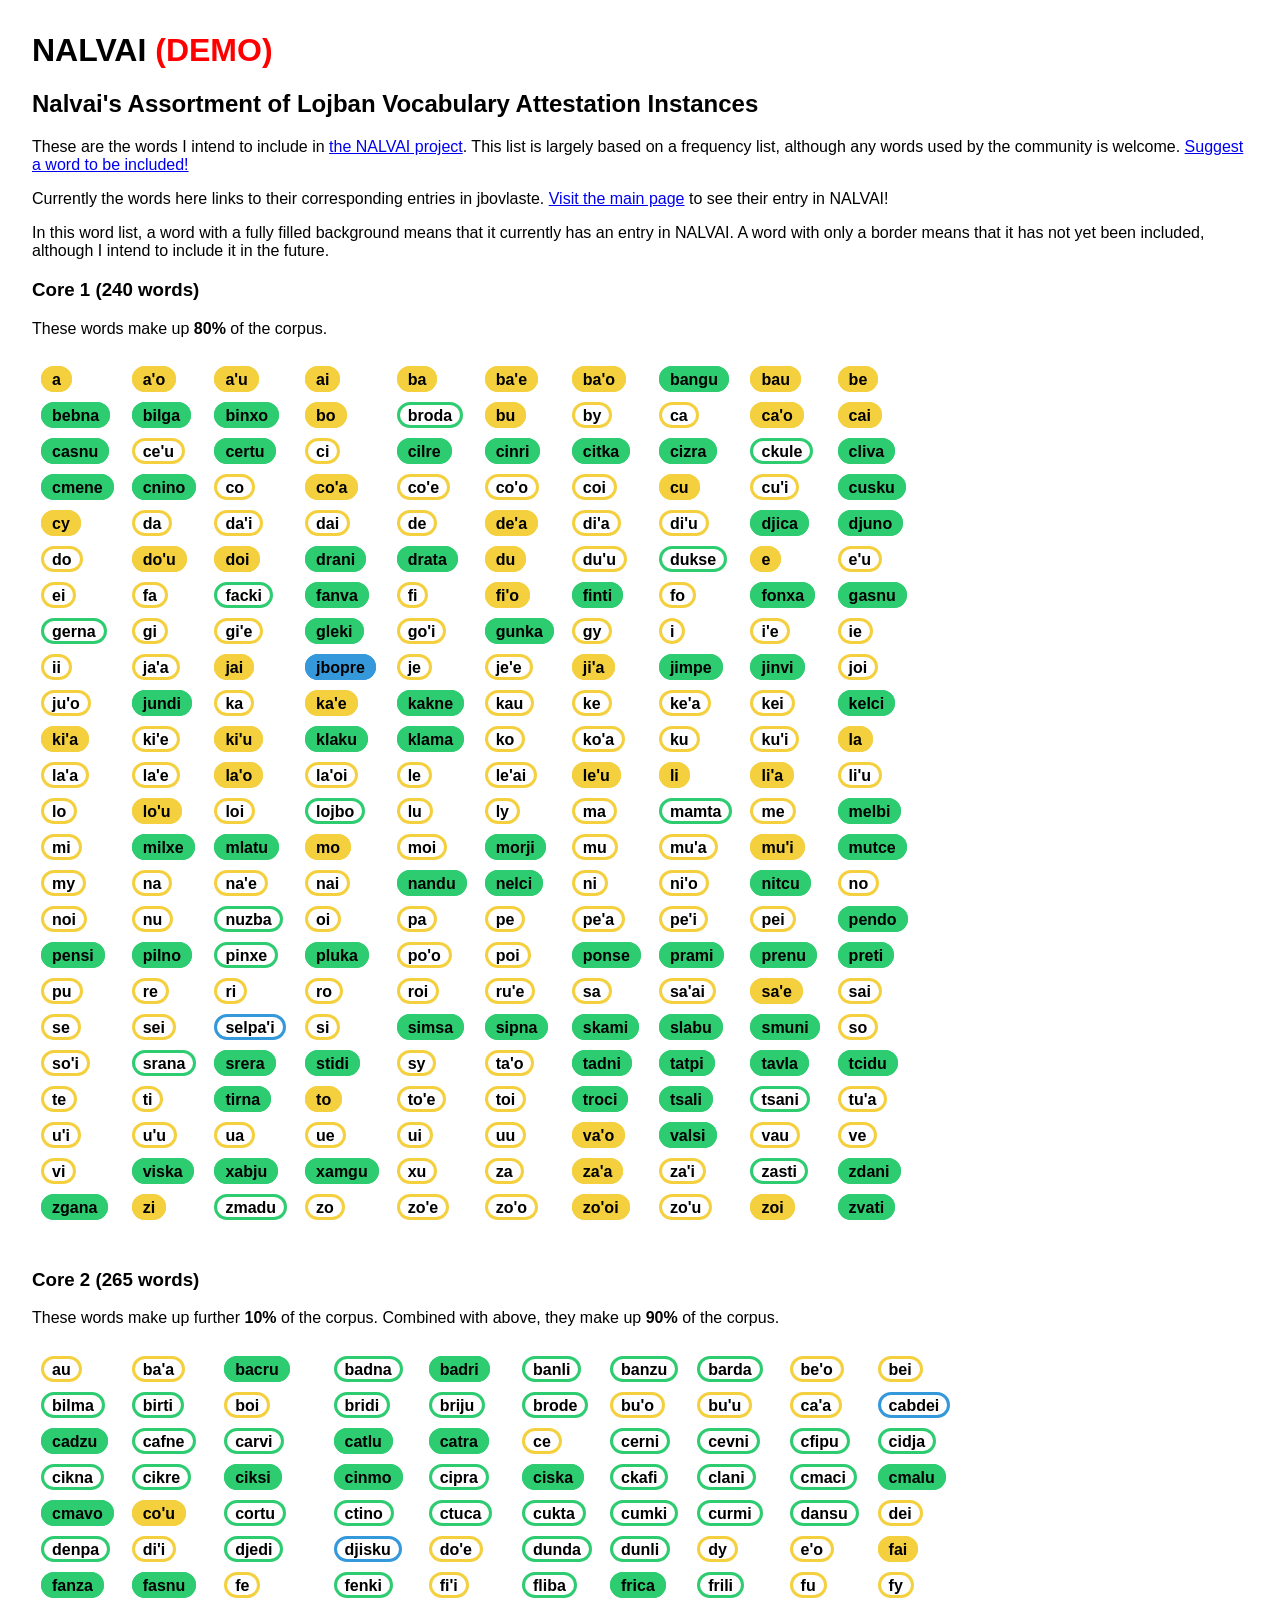
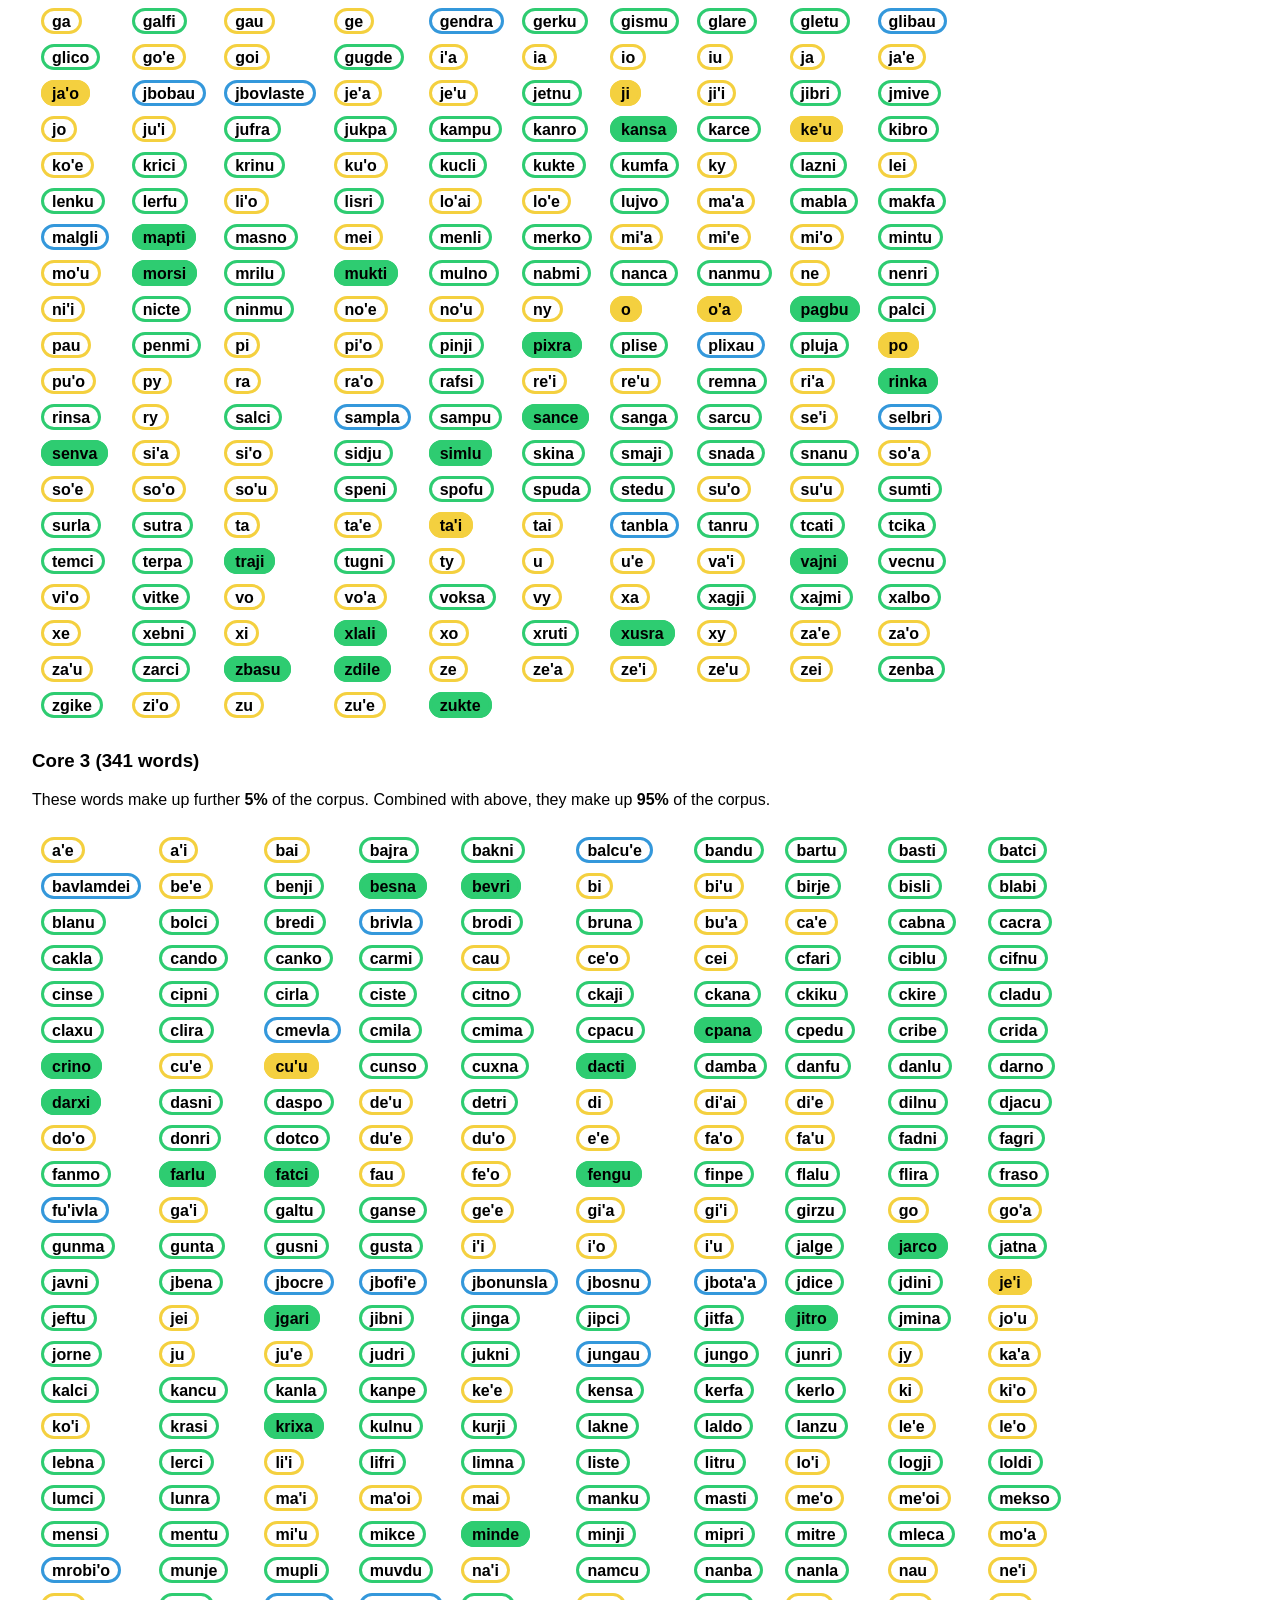
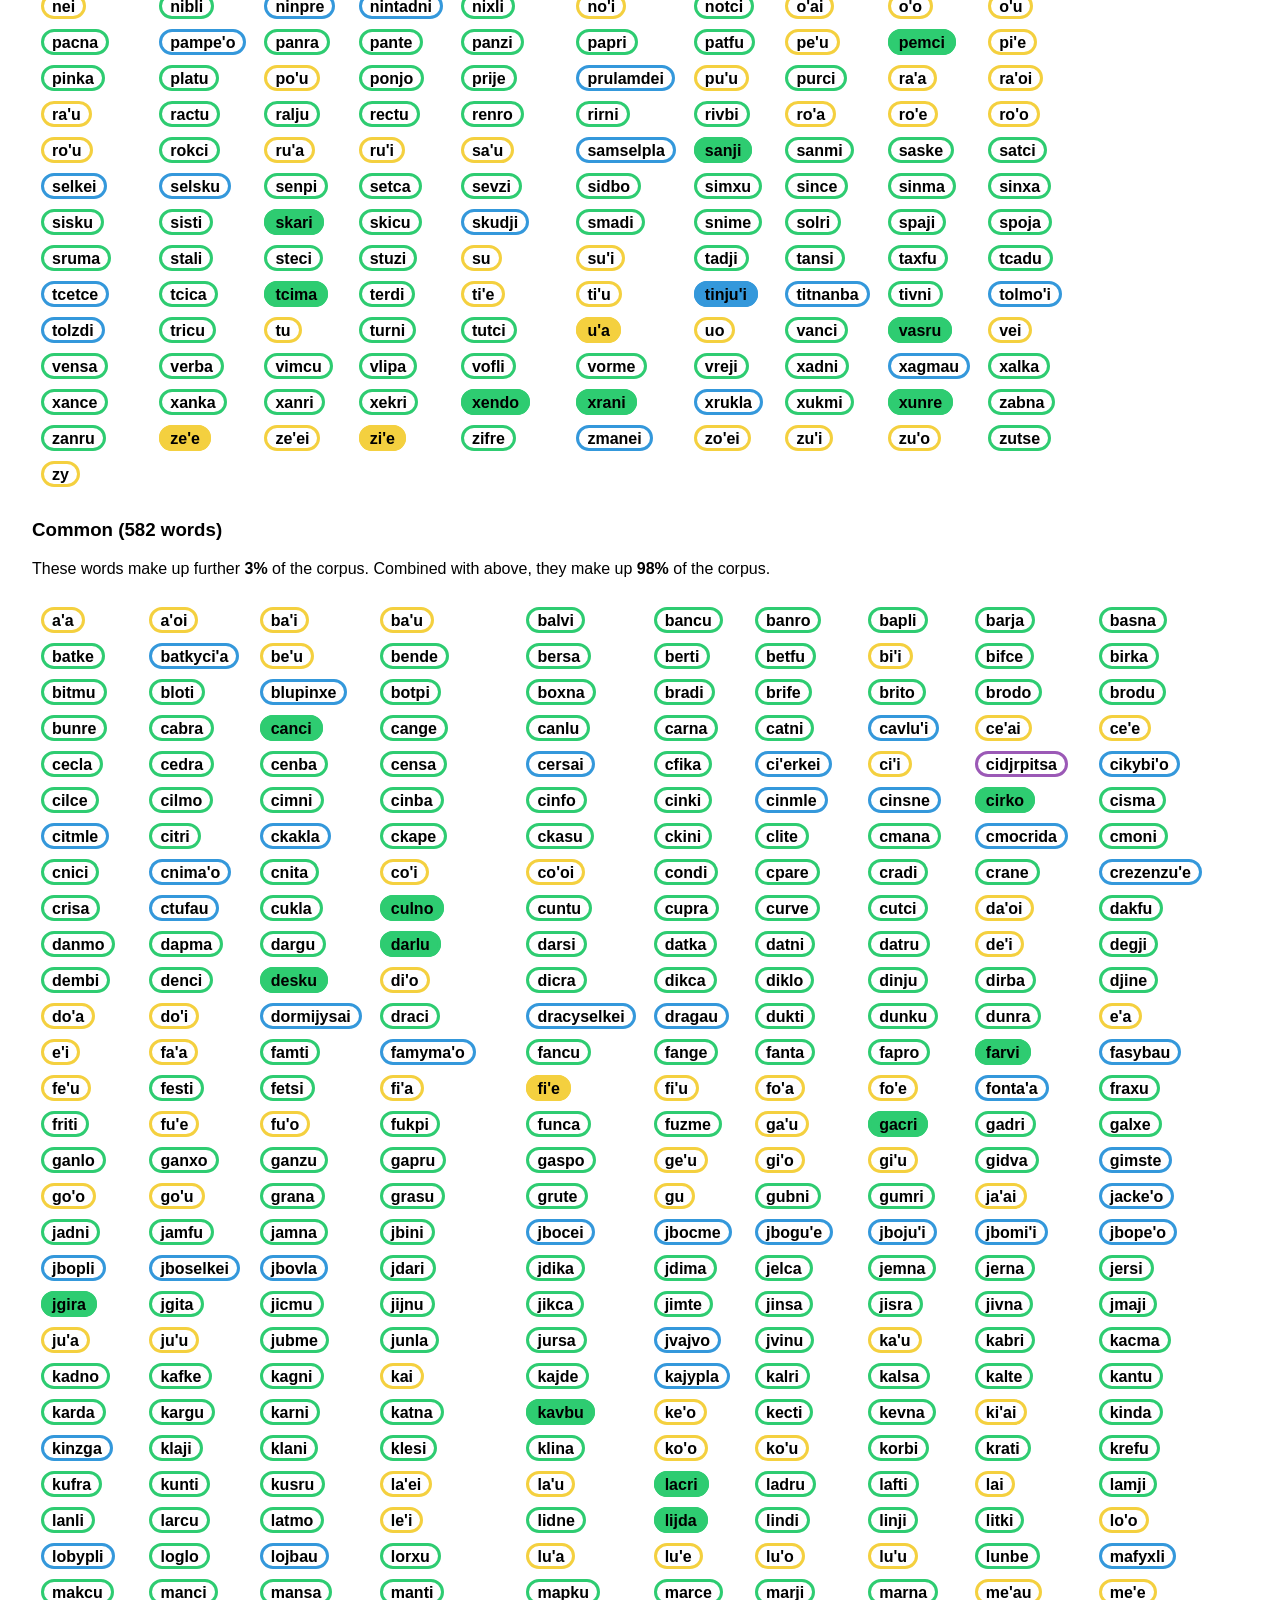
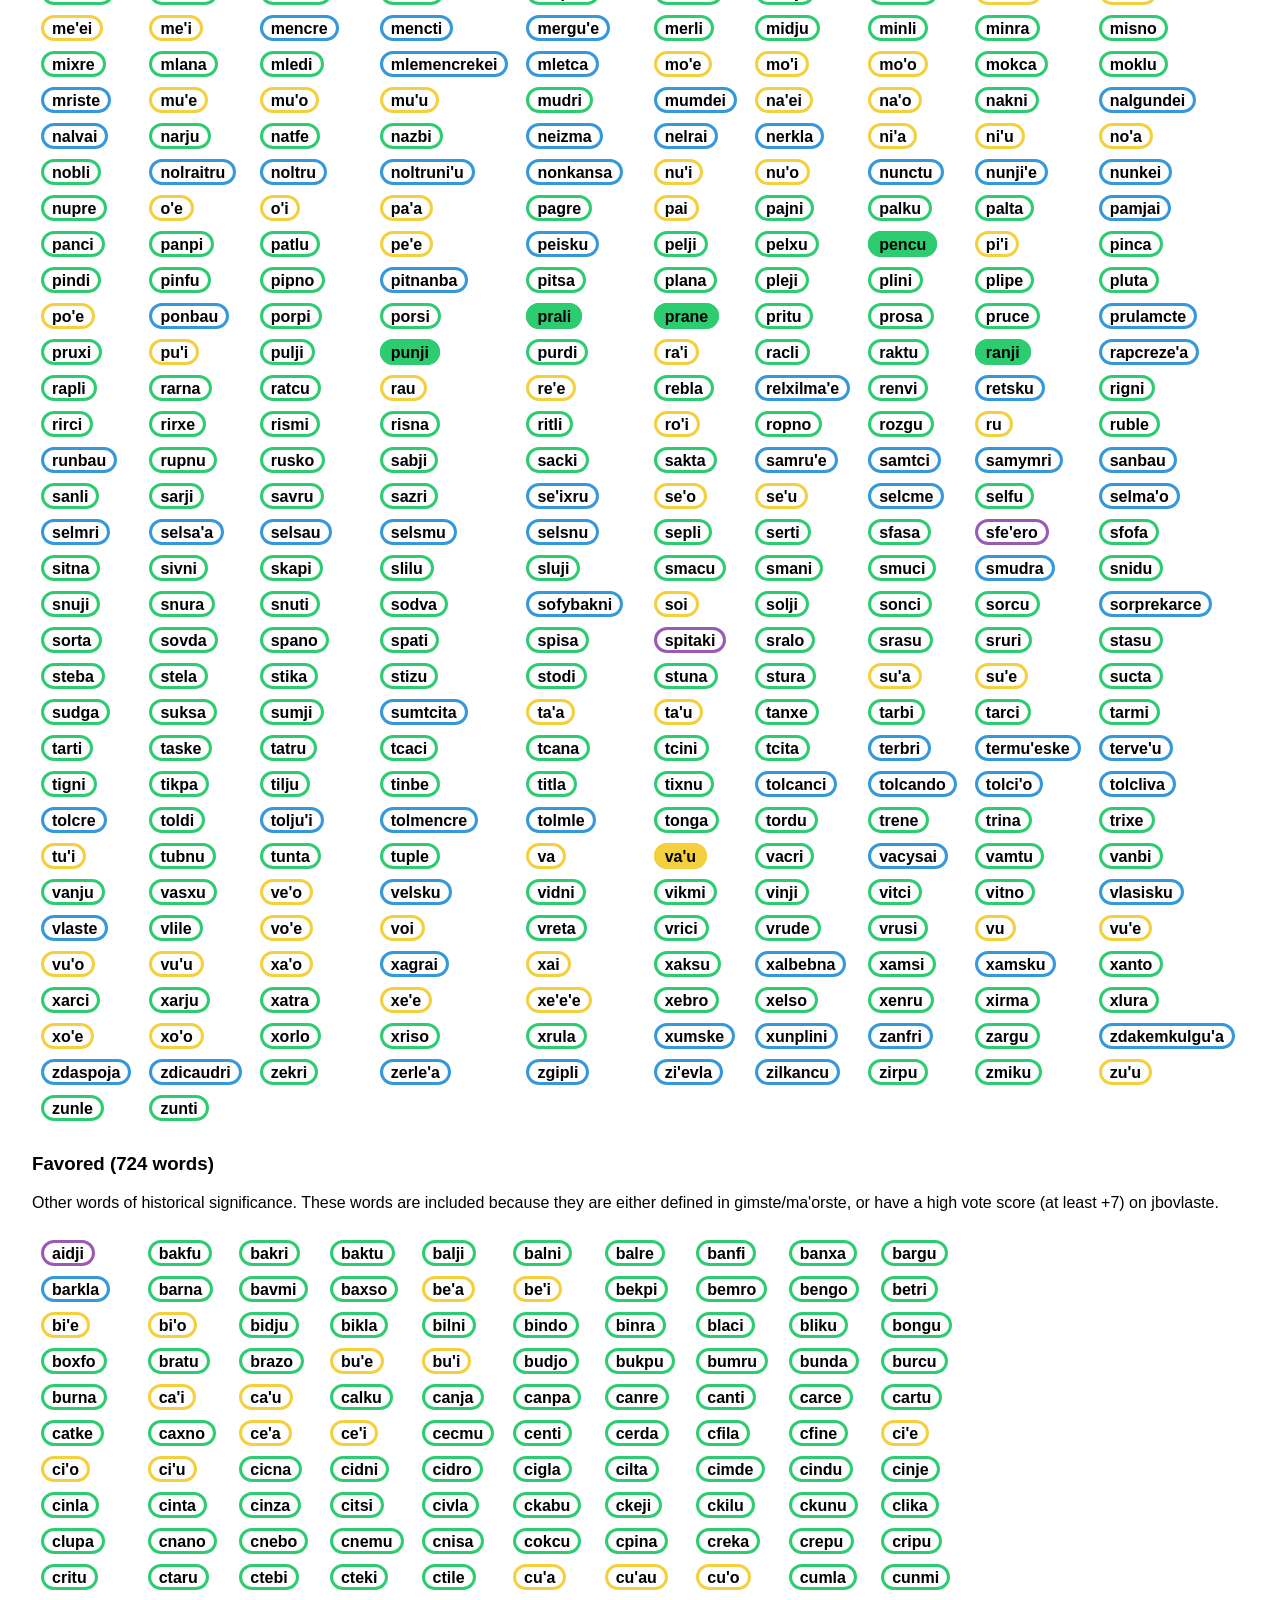
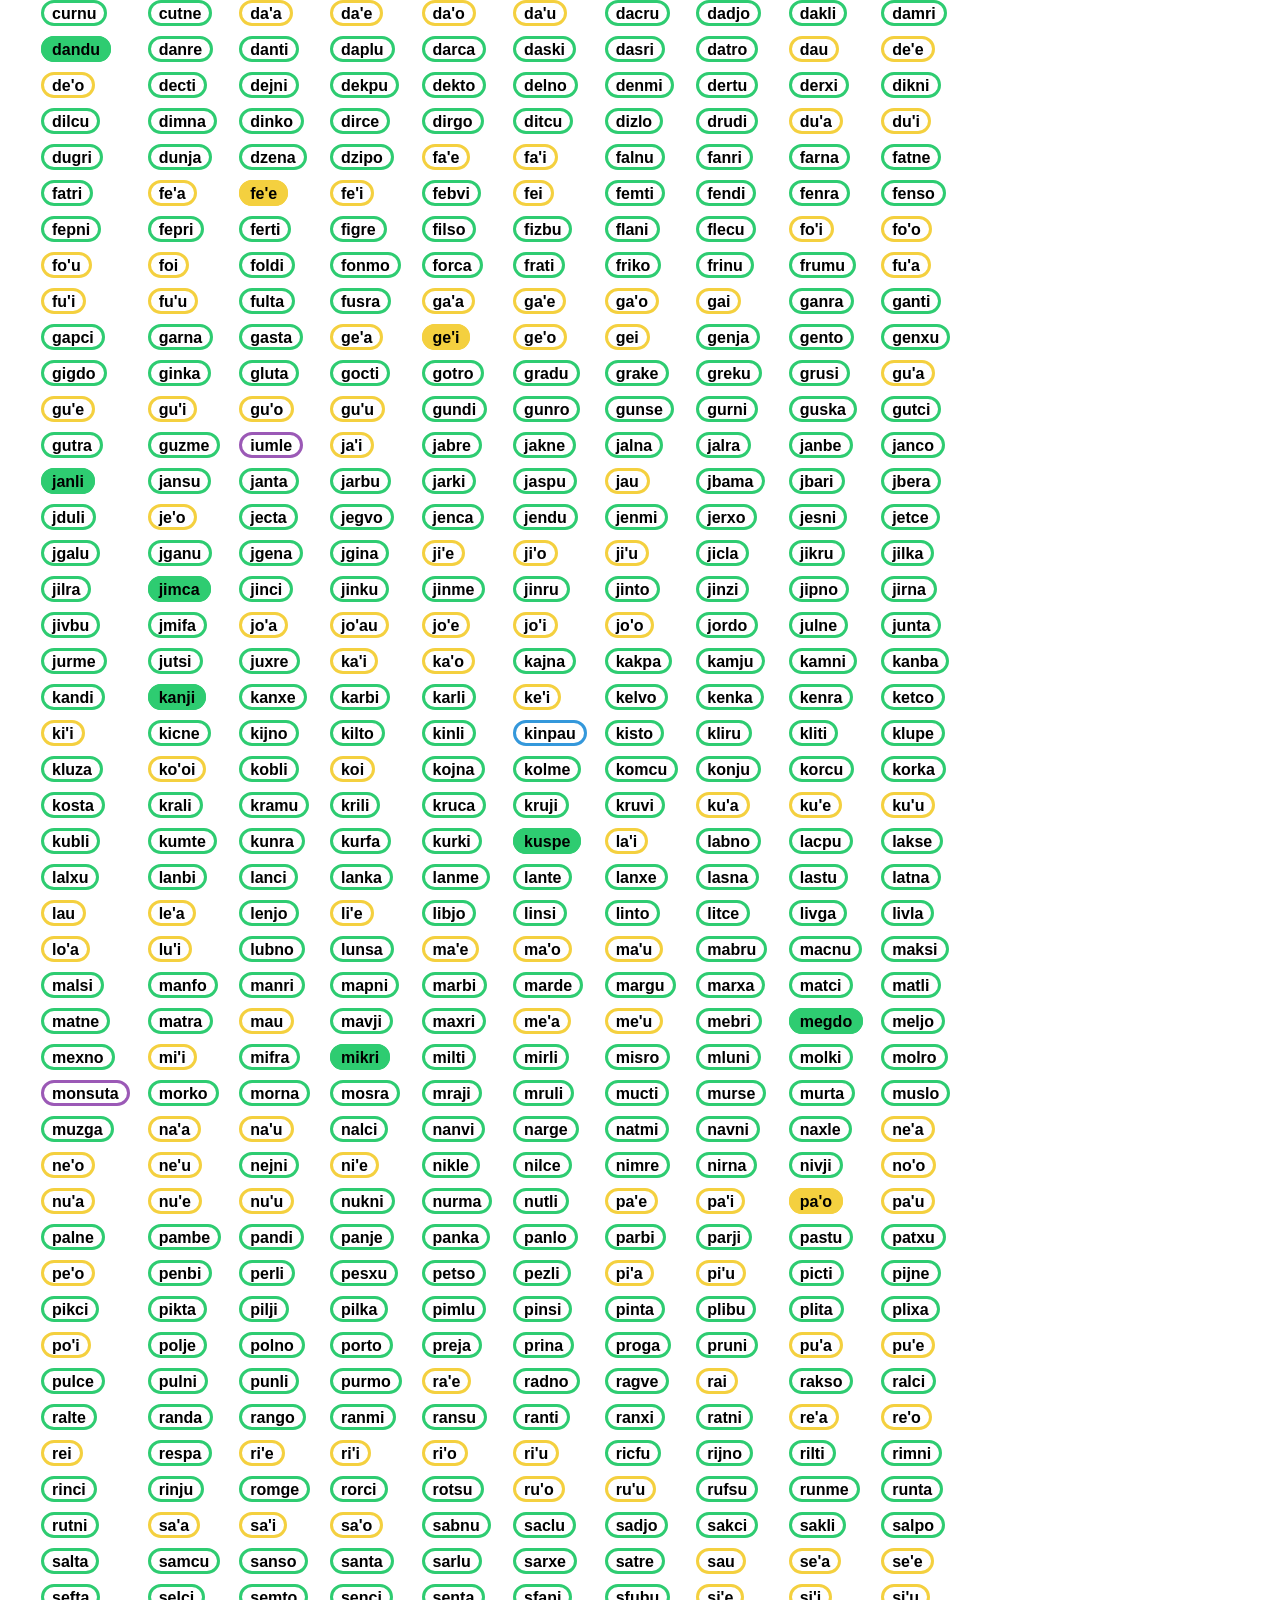
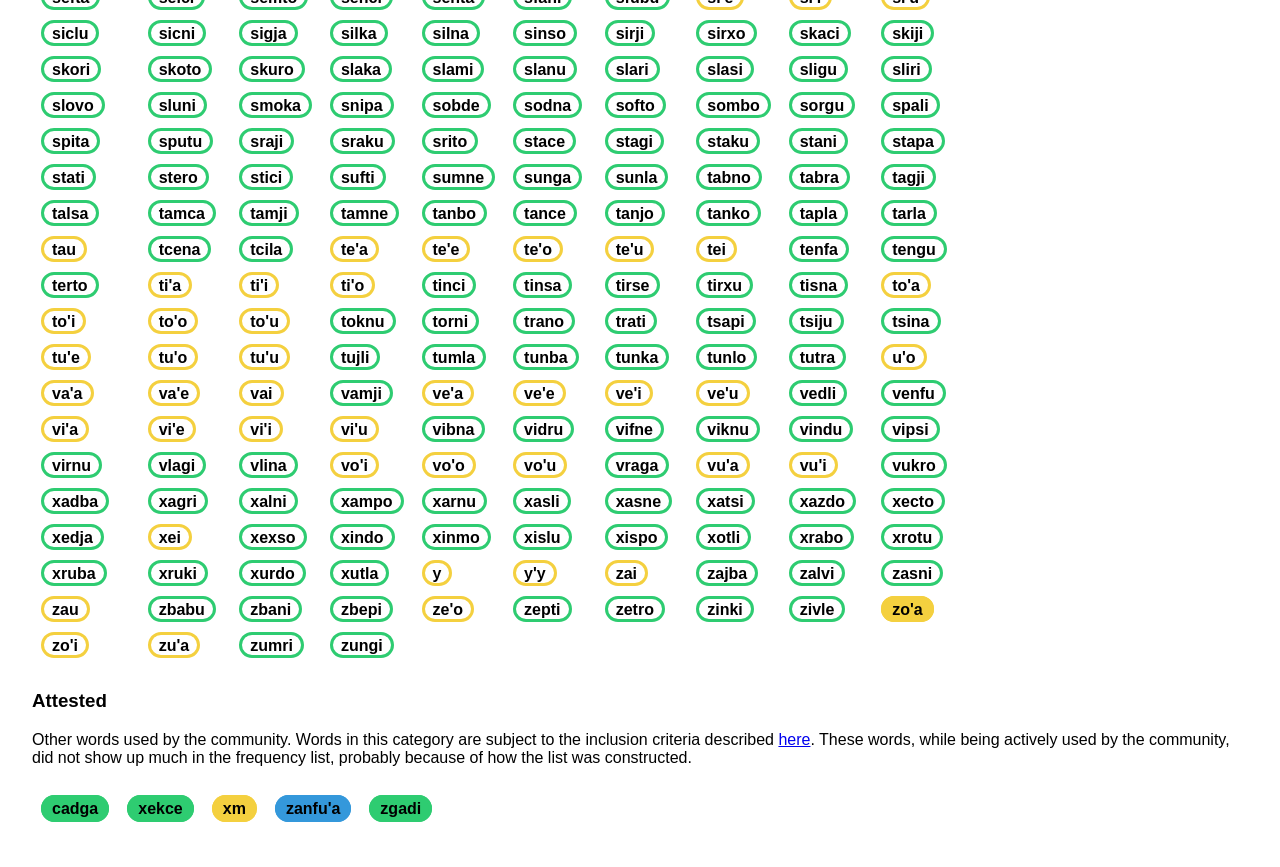
==== commit 339dac02: "September 12 update Added 5 words" ====
--- a/wordlist.html
+++ b/wordlist.html
@@ -19,16 +19,16 @@
 <table><tbody><tr><td><a class="link wlist cmavo" href="https://jbovlaste.lojban.org/dict/a">a</a></td><td><a class="link wlist cmavo" href="https://jbovlaste.lojban.org/dict/a'o">a'o</a></td><td><a class="link wlist cmavo" href="https://jbovlaste.lojban.org/dict/a'u">a'u</a></td><td><a class="link wlist cmavo" href="https://jbovlaste.lojban.org/dict/ai">ai</a></td><td><a class="link wlist cmavo" href="https://jbovlaste.lojban.org/dict/ba">ba</a></td><td><a class="link wlist cmavo" href="https://jbovlaste.lojban.org/dict/ba'e">ba'e</a></td><td><a class="link wlist cmavo" href="https://jbovlaste.lojban.org/dict/ba'o">ba'o</a></td><td><a class="link wlist gismu" href="https://jbovlaste.lojban.org/dict/bangu">bangu</a></td><td><a class="link wlist cmavo" href="https://jbovlaste.lojban.org/dict/bau">bau</a></td><td><a class="link wlist cmavo" href="https://jbovlaste.lojban.org/dict/be">be</a></td></tr><tr><td><a class="link wlist gismu" href="https://jbovlaste.lojban.org/dict/bebna">bebna</a></td><td><a class="link wlist gismu" href="https://jbovlaste.lojban.org/dict/bilga">bilga</a></td><td><a class="link wlist gismu" href="https://jbovlaste.lojban.org/dict/binxo">binxo</a></td><td><a class="link wlist cmavo" href="https://jbovlaste.lojban.org/dict/bo">bo</a></td><td><a class="link wlist-wip gismu" href="https://jbovlaste.lojban.org/dict/broda">broda</a></td><td><a class="link wlist cmavo" href="https://jbovlaste.lojban.org/dict/bu">bu</a></td><td><a class="link wlist-wip cmavo" href="https://jbovlaste.lojban.org/dict/by">by</a></td><td><a class="link wlist-wip cmavo" href="https://jbovlaste.lojban.org/dict/ca">ca</a></td><td><a class="link wlist cmavo" href="https://jbovlaste.lojban.org/dict/ca'o">ca'o</a></td><td><a class="link wlist cmavo" href="https://jbovlaste.lojban.org/dict/cai">cai</a></td></tr><tr><td><a class="link wlist gismu" href="https://jbovlaste.lojban.org/dict/casnu">casnu</a></td><td><a class="link wlist-wip cmavo" href="https://jbovlaste.lojban.org/dict/ce'u">ce'u</a></td><td><a class="link wlist gismu" href="https://jbovlaste.lojban.org/dict/certu">certu</a></td><td><a class="link wlist-wip cmavo" href="https://jbovlaste.lojban.org/dict/ci">ci</a></td><td><a class="link wlist gismu" href="https://jbovlaste.lojban.org/dict/cilre">cilre</a></td><td><a class="link wlist gismu" href="https://jbovlaste.lojban.org/dict/cinri">cinri</a></td><td><a class="link wlist gismu" href="https://jbovlaste.lojban.org/dict/citka">citka</a></td><td><a class="link wlist gismu" href="https://jbovlaste.lojban.org/dict/cizra">cizra</a></td><td><a class="link wlist-wip gismu" href="https://jbovlaste.lojban.org/dict/ckule">ckule</a></td><td><a class="link wlist gismu" href="https://jbovlaste.lojban.org/dict/cliva">cliva</a></td></tr><tr><td><a class="link wlist gismu" href="https://jbovlaste.lojban.org/dict/cmene">cmene</a></td><td><a class="link wlist gismu" href="https://jbovlaste.lojban.org/dict/cnino">cnino</a></td><td><a class="link wlist-wip cmavo" href="https://jbovlaste.lojban.org/dict/co">co</a></td><td><a class="link wlist cmavo" href="https://jbovlaste.lojban.org/dict/co'a">co'a</a></td><td><a class="link wlist-wip cmavo" href="https://jbovlaste.lojban.org/dict/co'e">co'e</a></td><td><a class="link wlist-wip cmavo" href="https://jbovlaste.lojban.org/dict/co'o">co'o</a></td><td><a class="link wlist-wip cmavo" href="https://jbovlaste.lojban.org/dict/coi">coi</a></td><td><a class="link wlist cmavo" href="https://jbovlaste.lojban.org/dict/cu">cu</a></td><td><a class="link wlist-wip cmavo" href="https://jbovlaste.lojban.org/dict/cu'i">cu'i</a></td><td><a class="link wlist gismu" href="https://jbovlaste.lojban.org/dict/cusku">cusku</a></td></tr><tr><td><a class="link wlist cmavo" href="https://jbovlaste.lojban.org/dict/cy">cy</a></td><td><a class="link wlist-wip cmavo" href="https://jbovlaste.lojban.org/dict/da">da</a></td><td><a class="link wlist-wip cmavo" href="https://jbovlaste.lojban.org/dict/da'i">da'i</a></td><td><a class="link wlist-wip cmavo" href="https://jbovlaste.lojban.org/dict/dai">dai</a></td><td><a class="link wlist-wip cmavo" href="https://jbovlaste.lojban.org/dict/de">de</a></td><td><a class="link wlist cmavo" href="https://jbovlaste.lojban.org/dict/de'a">de'a</a></td><td><a class="link wlist-wip cmavo" href="https://jbovlaste.lojban.org/dict/di'a">di'a</a></td><td><a class="link wlist-wip cmavo" href="https://jbovlaste.lojban.org/dict/di'u">di'u</a></td><td><a class="link wlist gismu" href="https://jbovlaste.lojban.org/dict/djica">djica</a></td><td><a class="link wlist gismu" href="https://jbovlaste.lojban.org/dict/djuno">djuno</a></td></tr><tr><td><a class="link wlist-wip cmavo" href="https://jbovlaste.lojban.org/dict/do">do</a></td><td><a class="link wlist cmavo" href="https://jbovlaste.lojban.org/dict/do'u">do'u</a></td><td><a class="link wlist cmavo" href="https://jbovlaste.lojban.org/dict/doi">doi</a></td><td><a class="link wlist gismu" href="https://jbovlaste.lojban.org/dict/drani">drani</a></td><td><a class="link wlist gismu" href="https://jbovlaste.lojban.org/dict/drata">drata</a></td><td><a class="link wlist cmavo" href="https://jbovlaste.lojban.org/dict/du">du</a></td><td><a class="link wlist-wip cmavo" href="https://jbovlaste.lojban.org/dict/du'u">du'u</a></td><td><a class="link wlist-wip gismu" href="https://jbovlaste.lojban.org/dict/dukse">dukse</a></td><td><a class="link wlist cmavo" href="https://jbovlaste.lojban.org/dict/e">e</a></td><td><a class="link wlist-wip cmavo" href="https://jbovlaste.lojban.org/dict/e'u">e'u</a></td></tr><tr><td><a class="link wlist-wip cmavo" href="https://jbovlaste.lojban.org/dict/ei">ei</a></td><td><a class="link wlist-wip cmavo" href="https://jbovlaste.lojban.org/dict/fa">fa</a></td><td><a class="link wlist-wip gismu" href="https://jbovlaste.lojban.org/dict/facki">facki</a></td><td><a class="link wlist gismu" href="https://jbovlaste.lojban.org/dict/fanva">fanva</a></td><td><a class="link wlist-wip cmavo" href="https://jbovlaste.lojban.org/dict/fi">fi</a></td><td><a class="link wlist cmavo" href="https://jbovlaste.lojban.org/dict/fi'o">fi'o</a></td><td><a class="link wlist gismu" href="https://jbovlaste.lojban.org/dict/finti">finti</a></td><td><a class="link wlist-wip cmavo" href="https://jbovlaste.lojban.org/dict/fo">fo</a></td><td><a class="link wlist gismu" href="https://jbovlaste.lojban.org/dict/fonxa">fonxa</a></td><td><a class="link wlist gismu" href="https://jbovlaste.lojban.org/dict/gasnu">gasnu</a></td></tr><tr><td><a class="link wlist-wip gismu" href="https://jbovlaste.lojban.org/dict/gerna">gerna</a></td><td><a class="link wlist-wip cmavo" href="https://jbovlaste.lojban.org/dict/gi">gi</a></td><td><a class="link wlist-wip cmavo" href="https://jbovlaste.lojban.org/dict/gi'e">gi'e</a></td><td><a class="link wlist gismu" href="https://jbovlaste.lojban.org/dict/gleki">gleki</a></td><td><a class="link wlist-wip cmavo" href="https://jbovlaste.lojban.org/dict/go'i">go'i</a></td><td><a class="link wlist gismu" href="https://jbovlaste.lojban.org/dict/gunka">gunka</a></td><td><a class="link wlist-wip cmavo" href="https://jbovlaste.lojban.org/dict/gy">gy</a></td><td><a class="link wlist-wip cmavo" href="https://jbovlaste.lojban.org/dict/i">i</a></td><td><a class="link wlist-wip cmavo" href="https://jbovlaste.lojban.org/dict/i'e">i'e</a></td><td><a class="link wlist-wip cmavo" href="https://jbovlaste.lojban.org/dict/ie">ie</a></td></tr><tr><td><a class="link wlist-wip cmavo" href="https://jbovlaste.lojban.org/dict/ii">ii</a></td><td><a class="link wlist-wip cmavo" href="https://jbovlaste.lojban.org/dict/ja'a">ja'a</a></td><td><a class="link wlist cmavo" href="https://jbovlaste.lojban.org/dict/jai">jai</a></td><td><a class="link wlist lujvo" href="https://jbovlaste.lojban.org/dict/jbopre">jbopre</a></td><td><a class="link wlist-wip cmavo" href="https://jbovlaste.lojban.org/dict/je">je</a></td><td><a class="link wlist-wip cmavo" href="https://jbovlaste.lojban.org/dict/je'e">je'e</a></td><td><a class="link wlist cmavo" href="https://jbovlaste.lojban.org/dict/ji'a">ji'a</a></td><td><a class="link wlist gismu" href="https://jbovlaste.lojban.org/dict/jimpe">jimpe</a></td><td><a class="link wlist gismu" href="https://jbovlaste.lojban.org/dict/jinvi">jinvi</a></td><td><a class="link wlist-wip cmavo" href="https://jbovlaste.lojban.org/dict/joi">joi</a></td></tr><tr><td><a class="link wlist-wip cmavo" href="https://jbovlaste.lojban.org/dict/ju'o">ju'o</a></td><td><a class="link wlist gismu" href="https://jbovlaste.lojban.org/dict/jundi">jundi</a></td><td><a class="link wlist-wip cmavo" href="https://jbovlaste.lojban.org/dict/ka">ka</a></td><td><a class="link wlist cmavo" href="https://jbovlaste.lojban.org/dict/ka'e">ka'e</a></td><td><a class="link wlist gismu" href="https://jbovlaste.lojban.org/dict/kakne">kakne</a></td><td><a class="link wlist-wip cmavo" href="https://jbovlaste.lojban.org/dict/kau">kau</a></td><td><a class="link wlist-wip cmavo" href="https://jbovlaste.lojban.org/dict/ke">ke</a></td><td><a class="link wlist-wip cmavo" href="https://jbovlaste.lojban.org/dict/ke'a">ke'a</a></td><td><a class="link wlist-wip cmavo" href="https://jbovlaste.lojban.org/dict/kei">kei</a></td><td><a class="link wlist gismu" href="https://jbovlaste.lojban.org/dict/kelci">kelci</a></td></tr><tr><td><a class="link wlist cmavo" href="https://jbovlaste.lojban.org/dict/ki'a">ki'a</a></td><td><a class="link wlist-wip cmavo" href="https://jbovlaste.lojban.org/dict/ki'e">ki'e</a></td><td><a class="link wlist cmavo" href="https://jbovlaste.lojban.org/dict/ki'u">ki'u</a></td><td><a class="link wlist gismu" href="https://jbovlaste.lojban.org/dict/klaku">klaku</a></td><td><a class="link wlist gismu" href="https://jbovlaste.lojban.org/dict/klama">klama</a></td><td><a class="link wlist-wip cmavo" href="https://jbovlaste.lojban.org/dict/ko">ko</a></td><td><a class="link wlist-wip cmavo" href="https://jbovlaste.lojban.org/dict/ko'a">ko'a</a></td><td><a class="link wlist-wip cmavo" href="https://jbovlaste.lojban.org/dict/ku">ku</a></td><td><a class="link wlist-wip cmavo" href="https://jbovlaste.lojban.org/dict/ku'i">ku'i</a></td><td><a class="link wlist cmavo" href="https://jbovlaste.lojban.org/dict/la">la</a></td></tr><tr><td><a class="link wlist-wip cmavo" href="https://jbovlaste.lojban.org/dict/la'a">la'a</a></td><td><a class="link wlist-wip cmavo" href="https://jbovlaste.lojban.org/dict/la'e">la'e</a></td><td><a class="link wlist cmavo" href="https://jbovlaste.lojban.org/dict/la'o">la'o</a></td><td><a class="link wlist-wip cmavo" href="https://jbovlaste.lojban.org/dict/la'oi">la'oi</a></td><td><a class="link wlist-wip cmavo" href="https://jbovlaste.lojban.org/dict/le">le</a></td><td><a class="link wlist-wip cmavo" href="https://jbovlaste.lojban.org/dict/le'ai">le'ai</a></td><td><a class="link wlist cmavo" href="https://jbovlaste.lojban.org/dict/le'u">le'u</a></td><td><a class="link wlist cmavo" href="https://jbovlaste.lojban.org/dict/li">li</a></td><td><a class="link wlist cmavo" href="https://jbovlaste.lojban.org/dict/li'a">li'a</a></td><td><a class="link wlist-wip cmavo" href="https://jbovlaste.lojban.org/dict/li'u">li'u</a></td></tr><tr><td><a class="link wlist-wip cmavo" href="https://jbovlaste.lojban.org/dict/lo">lo</a></td><td><a class="link wlist cmavo" href="https://jbovlaste.lojban.org/dict/lo'u">lo'u</a></td><td><a class="link wlist-wip cmavo" href="https://jbovlaste.lojban.org/dict/loi">loi</a></td><td><a class="link wlist-wip gismu" href="https://jbovlaste.lojban.org/dict/lojbo">lojbo</a></td><td><a class="link wlist-wip cmavo" href="https://jbovlaste.lojban.org/dict/lu">lu</a></td><td><a class="link wlist-wip cmavo" href="https://jbovlaste.lojban.org/dict/ly">ly</a></td><td><a class="link wlist-wip cmavo" href="https://jbovlaste.lojban.org/dict/ma">ma</a></td><td><a class="link wlist-wip gismu" href="https://jbovlaste.lojban.org/dict/mamta">mamta</a></td><td><a class="link wlist-wip cmavo" href="https://jbovlaste.lojban.org/dict/me">me</a></td><td><a class="link wlist gismu" href="https://jbovlaste.lojban.org/dict/melbi">melbi</a></td></tr><tr><td><a class="link wlist-wip cmavo" href="https://jbovlaste.lojban.org/dict/mi">mi</a></td><td><a class="link wlist gismu" href="https://jbovlaste.lojban.org/dict/milxe">milxe</a></td><td><a class="link wlist gismu" href="https://jbovlaste.lojban.org/dict/mlatu">mlatu</a></td><td><a class="link wlist cmavo" href="https://jbovlaste.lojban.org/dict/mo">mo</a></td><td><a class="link wlist-wip cmavo" href="https://jbovlaste.lojban.org/dict/moi">moi</a></td><td><a class="link wlist gismu" href="https://jbovlaste.lojban.org/dict/morji">morji</a></td><td><a class="link wlist-wip cmavo" href="https://jbovlaste.lojban.org/dict/mu">mu</a></td><td><a class="link wlist-wip cmavo" href="https://jbovlaste.lojban.org/dict/mu'a">mu'a</a></td><td><a class="link wlist cmavo" href="https://jbovlaste.lojban.org/dict/mu'i">mu'i</a></td><td><a class="link wlist gismu" href="https://jbovlaste.lojban.org/dict/mutce">mutce</a></td></tr><tr><td><a class="link wlist-wip cmavo" href="https://jbovlaste.lojban.org/dict/my">my</a></td><td><a class="link wlist-wip cmavo" href="https://jbovlaste.lojban.org/dict/na">na</a></td><td><a class="link wlist-wip cmavo" href="https://jbovlaste.lojban.org/dict/na'e">na'e</a></td><td><a class="link wlist-wip cmavo" href="https://jbovlaste.lojban.org/dict/nai">nai</a></td><td><a class="link wlist gismu" href="https://jbovlaste.lojban.org/dict/nandu">nandu</a></td><td><a class="link wlist gismu" href="https://jbovlaste.lojban.org/dict/nelci">nelci</a></td><td><a class="link wlist-wip cmavo" href="https://jbovlaste.lojban.org/dict/ni">ni</a></td><td><a class="link wlist-wip cmavo" href="https://jbovlaste.lojban.org/dict/ni'o">ni'o</a></td><td><a class="link wlist gismu" href="https://jbovlaste.lojban.org/dict/nitcu">nitcu</a></td><td><a class="link wlist-wip cmavo" href="https://jbovlaste.lojban.org/dict/no">no</a></td></tr><tr><td><a class="link wlist-wip cmavo" href="https://jbovlaste.lojban.org/dict/noi">noi</a></td><td><a class="link wlist-wip cmavo" href="https://jbovlaste.lojban.org/dict/nu">nu</a></td><td><a class="link wlist-wip gismu" href="https://jbovlaste.lojban.org/dict/nuzba">nuzba</a></td><td><a class="link wlist-wip cmavo" href="https://jbovlaste.lojban.org/dict/oi">oi</a></td><td><a class="link wlist-wip cmavo" href="https://jbovlaste.lojban.org/dict/pa">pa</a></td><td><a class="link wlist-wip cmavo" href="https://jbovlaste.lojban.org/dict/pe">pe</a></td><td><a class="link wlist-wip cmavo" href="https://jbovlaste.lojban.org/dict/pe'a">pe'a</a></td><td><a class="link wlist-wip cmavo" href="https://jbovlaste.lojban.org/dict/pe'i">pe'i</a></td><td><a class="link wlist-wip cmavo" href="https://jbovlaste.lojban.org/dict/pei">pei</a></td><td><a class="link wlist gismu" href="https://jbovlaste.lojban.org/dict/pendo">pendo</a></td></tr><tr><td><a class="link wlist gismu" href="https://jbovlaste.lojban.org/dict/pensi">pensi</a></td><td><a class="link wlist gismu" href="https://jbovlaste.lojban.org/dict/pilno">pilno</a></td><td><a class="link wlist-wip gismu" href="https://jbovlaste.lojban.org/dict/pinxe">pinxe</a></td><td><a class="link wlist gismu" href="https://jbovlaste.lojban.org/dict/pluka">pluka</a></td><td><a class="link wlist-wip cmavo" href="https://jbovlaste.lojban.org/dict/po'o">po'o</a></td><td><a class="link wlist-wip cmavo" href="https://jbovlaste.lojban.org/dict/poi">poi</a></td><td><a class="link wlist gismu" href="https://jbovlaste.lojban.org/dict/ponse">ponse</a></td><td><a class="link wlist gismu" href="https://jbovlaste.lojban.org/dict/prami">prami</a></td><td><a class="link wlist gismu" href="https://jbovlaste.lojban.org/dict/prenu">prenu</a></td><td><a class="link wlist gismu" href="https://jbovlaste.lojban.org/dict/preti">preti</a></td></tr><tr><td><a class="link wlist-wip cmavo" href="https://jbovlaste.lojban.org/dict/pu">pu</a></td><td><a class="link wlist-wip cmavo" href="https://jbovlaste.lojban.org/dict/re">re</a></td><td><a class="link wlist-wip cmavo" href="https://jbovlaste.lojban.org/dict/ri">ri</a></td><td><a class="link wlist-wip cmavo" href="https://jbovlaste.lojban.org/dict/ro">ro</a></td><td><a class="link wlist-wip cmavo" href="https://jbovlaste.lojban.org/dict/roi">roi</a></td><td><a class="link wlist-wip cmavo" href="https://jbovlaste.lojban.org/dict/ru'e">ru'e</a></td><td><a class="link wlist-wip cmavo" href="https://jbovlaste.lojban.org/dict/sa">sa</a></td><td><a class="link wlist-wip cmavo" href="https://jbovlaste.lojban.org/dict/sa'ai">sa'ai</a></td><td><a class="link wlist cmavo" href="https://jbovlaste.lojban.org/dict/sa'e">sa'e</a></td><td><a class="link wlist-wip cmavo" href="https://jbovlaste.lojban.org/dict/sai">sai</a></td></tr><tr><td><a class="link wlist-wip cmavo" href="https://jbovlaste.lojban.org/dict/se">se</a></td><td><a class="link wlist-wip cmavo" href="https://jbovlaste.lojban.org/dict/sei">sei</a></td><td><a class="link wlist-wip lujvo" href="https://jbovlaste.lojban.org/dict/selpa'i">selpa'i</a></td><td><a class="link wlist-wip cmavo" href="https://jbovlaste.lojban.org/dict/si">si</a></td><td><a class="link wlist gismu" href="https://jbovlaste.lojban.org/dict/simsa">simsa</a></td><td><a class="link wlist gismu" href="https://jbovlaste.lojban.org/dict/sipna">sipna</a></td><td><a class="link wlist gismu" href="https://jbovlaste.lojban.org/dict/skami">skami</a></td><td><a class="link wlist gismu" href="https://jbovlaste.lojban.org/dict/slabu">slabu</a></td><td><a class="link wlist gismu" href="https://jbovlaste.lojban.org/dict/smuni">smuni</a></td><td><a class="link wlist-wip cmavo" href="https://jbovlaste.lojban.org/dict/so">so</a></td></tr><tr><td><a class="link wlist-wip cmavo" href="https://jbovlaste.lojban.org/dict/so'i">so'i</a></td><td><a class="link wlist-wip gismu" href="https://jbovlaste.lojban.org/dict/srana">srana</a></td><td><a class="link wlist gismu" href="https://jbovlaste.lojban.org/dict/srera">srera</a></td><td><a class="link wlist gismu" href="https://jbovlaste.lojban.org/dict/stidi">stidi</a></td><td><a class="link wlist-wip cmavo" href="https://jbovlaste.lojban.org/dict/sy">sy</a></td><td><a class="link wlist-wip cmavo" href="https://jbovlaste.lojban.org/dict/ta'o">ta'o</a></td><td><a class="link wlist gismu" href="https://jbovlaste.lojban.org/dict/tadni">tadni</a></td><td><a class="link wlist gismu" href="https://jbovlaste.lojban.org/dict/tatpi">tatpi</a></td><td><a class="link wlist gismu" href="https://jbovlaste.lojban.org/dict/tavla">tavla</a></td><td><a class="link wlist gismu" href="https://jbovlaste.lojban.org/dict/tcidu">tcidu</a></td></tr><tr><td><a class="link wlist-wip cmavo" href="https://jbovlaste.lojban.org/dict/te">te</a></td><td><a class="link wlist-wip cmavo" href="https://jbovlaste.lojban.org/dict/ti">ti</a></td><td><a class="link wlist gismu" href="https://jbovlaste.lojban.org/dict/tirna">tirna</a></td><td><a class="link wlist cmavo" href="https://jbovlaste.lojban.org/dict/to">to</a></td><td><a class="link wlist-wip cmavo" href="https://jbovlaste.lojban.org/dict/to'e">to'e</a></td><td><a class="link wlist-wip cmavo" href="https://jbovlaste.lojban.org/dict/toi">toi</a></td><td><a class="link wlist gismu" href="https://jbovlaste.lojban.org/dict/troci">troci</a></td><td><a class="link wlist gismu" href="https://jbovlaste.lojban.org/dict/tsali">tsali</a></td><td><a class="link wlist-wip gismu" href="https://jbovlaste.lojban.org/dict/tsani">tsani</a></td><td><a class="link wlist-wip cmavo" href="https://jbovlaste.lojban.org/dict/tu'a">tu'a</a></td></tr><tr><td><a class="link wlist-wip cmavo" href="https://jbovlaste.lojban.org/dict/u'i">u'i</a></td><td><a class="link wlist-wip cmavo" href="https://jbovlaste.lojban.org/dict/u'u">u'u</a></td><td><a class="link wlist-wip cmavo" href="https://jbovlaste.lojban.org/dict/ua">ua</a></td><td><a class="link wlist-wip cmavo" href="https://jbovlaste.lojban.org/dict/ue">ue</a></td><td><a class="link wlist-wip cmavo" href="https://jbovlaste.lojban.org/dict/ui">ui</a></td><td><a class="link wlist-wip cmavo" href="https://jbovlaste.lojban.org/dict/uu">uu</a></td><td><a class="link wlist cmavo" href="https://jbovlaste.lojban.org/dict/va'o">va'o</a></td><td><a class="link wlist gismu" href="https://jbovlaste.lojban.org/dict/valsi">valsi</a></td><td><a class="link wlist-wip cmavo" href="https://jbovlaste.lojban.org/dict/vau">vau</a></td><td><a class="link wlist-wip cmavo" href="https://jbovlaste.lojban.org/dict/ve">ve</a></td></tr><tr><td><a class="link wlist-wip cmavo" href="https://jbovlaste.lojban.org/dict/vi">vi</a></td><td><a class="link wlist gismu" href="https://jbovlaste.lojban.org/dict/viska">viska</a></td><td><a class="link wlist gismu" href="https://jbovlaste.lojban.org/dict/xabju">xabju</a></td><td><a class="link wlist gismu" href="https://jbovlaste.lojban.org/dict/xamgu">xamgu</a></td><td><a class="link wlist-wip cmavo" href="https://jbovlaste.lojban.org/dict/xu">xu</a></td><td><a class="link wlist-wip cmavo" href="https://jbovlaste.lojban.org/dict/za">za</a></td><td><a class="link wlist cmavo" href="https://jbovlaste.lojban.org/dict/za'a">za'a</a></td><td><a class="link wlist-wip cmavo" href="https://jbovlaste.lojban.org/dict/za'i">za'i</a></td><td><a class="link wlist-wip gismu" href="https://jbovlaste.lojban.org/dict/zasti">zasti</a></td><td><a class="link wlist gismu" href="https://jbovlaste.lojban.org/dict/zdani">zdani</a></td></tr><tr><td><a class="link wlist gismu" href="https://jbovlaste.lojban.org/dict/zgana">zgana</a></td><td><a class="link wlist cmavo" href="https://jbovlaste.lojban.org/dict/zi">zi</a></td><td><a class="link wlist-wip gismu" href="https://jbovlaste.lojban.org/dict/zmadu">zmadu</a></td><td><a class="link wlist-wip cmavo" href="https://jbovlaste.lojban.org/dict/zo">zo</a></td><td><a class="link wlist-wip cmavo" href="https://jbovlaste.lojban.org/dict/zo'e">zo'e</a></td><td><a class="link wlist-wip cmavo" href="https://jbovlaste.lojban.org/dict/zo'o">zo'o</a></td><td><a class="link wlist cmavo" href="https://jbovlaste.lojban.org/dict/zo'oi">zo'oi</a></td><td><a class="link wlist-wip cmavo" href="https://jbovlaste.lojban.org/dict/zo'u">zo'u</a></td><td><a class="link wlist cmavo" href="https://jbovlaste.lojban.org/dict/zoi">zoi</a></td><td><a class="link wlist gismu" href="https://jbovlaste.lojban.org/dict/zvati">zvati</a></td></tr><tr></tr></tbody></table>
 <h3>Core 2 (265 words)</h3>
 <p>These words make up further <b>10%</b> of the corpus. Combined with above, they make up <b>90%</b> of the corpus.</p>
-<table><tbody><tr><td><a class="link wlist-wip cmavo" href="https://jbovlaste.lojban.org/dict/au">au</a></td><td><a class="link wlist-wip cmavo" href="https://jbovlaste.lojban.org/dict/ba'a">ba'a</a></td><td><a class="link wlist gismu" href="https://jbovlaste.lojban.org/dict/bacru">bacru</a></td><td><a class="link wlist-wip gismu" href="https://jbovlaste.lojban.org/dict/badna">badna</a></td><td><a class="link wlist gismu" href="https://jbovlaste.lojban.org/dict/badri">badri</a></td><td><a class="link wlist-wip gismu" href="https://jbovlaste.lojban.org/dict/banli">banli</a></td><td><a class="link wlist-wip gismu" href="https://jbovlaste.lojban.org/dict/banzu">banzu</a></td><td><a class="link wlist-wip gismu" href="https://jbovlaste.lojban.org/dict/barda">barda</a></td><td><a class="link wlist-wip cmavo" href="https://jbovlaste.lojban.org/dict/be'o">be'o</a></td><td><a class="link wlist-wip cmavo" href="https://jbovlaste.lojban.org/dict/bei">bei</a></td></tr><tr><td><a class="link wlist-wip gismu" href="https://jbovlaste.lojban.org/dict/bilma">bilma</a></td><td><a class="link wlist-wip gismu" href="https://jbovlaste.lojban.org/dict/birti">birti</a></td><td><a class="link wlist-wip cmavo" href="https://jbovlaste.lojban.org/dict/boi">boi</a></td><td><a class="link wlist-wip gismu" href="https://jbovlaste.lojban.org/dict/bridi">bridi</a></td><td><a class="link wlist-wip gismu" href="https://jbovlaste.lojban.org/dict/briju">briju</a></td><td><a class="link wlist-wip gismu" href="https://jbovlaste.lojban.org/dict/brode">brode</a></td><td><a class="link wlist-wip cmavo" href="https://jbovlaste.lojban.org/dict/bu'o">bu'o</a></td><td><a class="link wlist-wip cmavo" href="https://jbovlaste.lojban.org/dict/bu'u">bu'u</a></td><td><a class="link wlist-wip cmavo" href="https://jbovlaste.lojban.org/dict/ca'a">ca'a</a></td><td><a class="link wlist-wip lujvo" href="https://jbovlaste.lojban.org/dict/cabdei">cabdei</a></td></tr><tr><td><a class="link wlist gismu" href="https://jbovlaste.lojban.org/dict/cadzu">cadzu</a></td><td><a class="link wlist-wip gismu" href="https://jbovlaste.lojban.org/dict/cafne">cafne</a></td><td><a class="link wlist-wip gismu" href="https://jbovlaste.lojban.org/dict/carvi">carvi</a></td><td><a class="link wlist gismu" href="https://jbovlaste.lojban.org/dict/catlu">catlu</a></td><td><a class="link wlist gismu" href="https://jbovlaste.lojban.org/dict/catra">catra</a></td><td><a class="link wlist-wip cmavo" href="https://jbovlaste.lojban.org/dict/ce">ce</a></td><td><a class="link wlist-wip gismu" href="https://jbovlaste.lojban.org/dict/cerni">cerni</a></td><td><a class="link wlist-wip gismu" href="https://jbovlaste.lojban.org/dict/cevni">cevni</a></td><td><a class="link wlist-wip gismu" href="https://jbovlaste.lojban.org/dict/cfipu">cfipu</a></td><td><a class="link wlist-wip gismu" href="https://jbovlaste.lojban.org/dict/cidja">cidja</a></td></tr><tr><td><a class="link wlist-wip gismu" href="https://jbovlaste.lojban.org/dict/cikna">cikna</a></td><td><a class="link wlist-wip gismu" href="https://jbovlaste.lojban.org/dict/cikre">cikre</a></td><td><a class="link wlist-wip gismu" href="https://jbovlaste.lojban.org/dict/ciksi">ciksi</a></td><td><a class="link wlist gismu" href="https://jbovlaste.lojban.org/dict/cinmo">cinmo</a></td><td><a class="link wlist-wip gismu" href="https://jbovlaste.lojban.org/dict/cipra">cipra</a></td><td><a class="link wlist gismu" href="https://jbovlaste.lojban.org/dict/ciska">ciska</a></td><td><a class="link wlist-wip gismu" href="https://jbovlaste.lojban.org/dict/ckafi">ckafi</a></td><td><a class="link wlist-wip gismu" href="https://jbovlaste.lojban.org/dict/clani">clani</a></td><td><a class="link wlist-wip gismu" href="https://jbovlaste.lojban.org/dict/cmaci">cmaci</a></td><td><a class="link wlist gismu" href="https://jbovlaste.lojban.org/dict/cmalu">cmalu</a></td></tr><tr><td><a class="link wlist gismu" href="https://jbovlaste.lojban.org/dict/cmavo">cmavo</a></td><td><a class="link wlist cmavo" href="https://jbovlaste.lojban.org/dict/co'u">co'u</a></td><td><a class="link wlist-wip gismu" href="https://jbovlaste.lojban.org/dict/cortu">cortu</a></td><td><a class="link wlist-wip gismu" href="https://jbovlaste.lojban.org/dict/ctino">ctino</a></td><td><a class="link wlist-wip gismu" href="https://jbovlaste.lojban.org/dict/ctuca">ctuca</a></td><td><a class="link wlist-wip gismu" href="https://jbovlaste.lojban.org/dict/cukta">cukta</a></td><td><a class="link wlist-wip gismu" href="https://jbovlaste.lojban.org/dict/cumki">cumki</a></td><td><a class="link wlist-wip gismu" href="https://jbovlaste.lojban.org/dict/curmi">curmi</a></td><td><a class="link wlist-wip gismu" href="https://jbovlaste.lojban.org/dict/dansu">dansu</a></td><td><a class="link wlist-wip cmavo" href="https://jbovlaste.lojban.org/dict/dei">dei</a></td></tr><tr><td><a class="link wlist-wip gismu" href="https://jbovlaste.lojban.org/dict/denpa">denpa</a></td><td><a class="link wlist-wip cmavo" href="https://jbovlaste.lojban.org/dict/di'i">di'i</a></td><td><a class="link wlist-wip gismu" href="https://jbovlaste.lojban.org/dict/djedi">djedi</a></td><td><a class="link wlist-wip lujvo" href="https://jbovlaste.lojban.org/dict/djisku">djisku</a></td><td><a class="link wlist-wip cmavo" href="https://jbovlaste.lojban.org/dict/do'e">do'e</a></td><td><a class="link wlist-wip gismu" href="https://jbovlaste.lojban.org/dict/dunda">dunda</a></td><td><a class="link wlist-wip gismu" href="https://jbovlaste.lojban.org/dict/dunli">dunli</a></td><td><a class="link wlist-wip cmavo" href="https://jbovlaste.lojban.org/dict/dy">dy</a></td><td><a class="link wlist-wip cmavo" href="https://jbovlaste.lojban.org/dict/e'o">e'o</a></td><td><a class="link wlist cmavo" href="https://jbovlaste.lojban.org/dict/fai">fai</a></td></tr><tr><td><a class="link wlist gismu" href="https://jbovlaste.lojban.org/dict/fanza">fanza</a></td><td><a class="link wlist gismu" href="https://jbovlaste.lojban.org/dict/fasnu">fasnu</a></td><td><a class="link wlist-wip cmavo" href="https://jbovlaste.lojban.org/dict/fe">fe</a></td><td><a class="link wlist-wip gismu" href="https://jbovlaste.lojban.org/dict/fenki">fenki</a></td><td><a class="link wlist-wip cmavo" href="https://jbovlaste.lojban.org/dict/fi'i">fi'i</a></td><td><a class="link wlist-wip gismu" href="https://jbovlaste.lojban.org/dict/fliba">fliba</a></td><td><a class="link wlist gismu" href="https://jbovlaste.lojban.org/dict/frica">frica</a></td><td><a class="link wlist-wip gismu" href="https://jbovlaste.lojban.org/dict/frili">frili</a></td><td><a class="link wlist-wip cmavo" href="https://jbovlaste.lojban.org/dict/fu">fu</a></td><td><a class="link wlist-wip cmavo" href="https://jbovlaste.lojban.org/dict/fy">fy</a></td></tr><tr><td><a class="link wlist-wip cmavo" href="https://jbovlaste.lojban.org/dict/ga">ga</a></td><td><a class="link wlist-wip gismu" href="https://jbovlaste.lojban.org/dict/galfi">galfi</a></td><td><a class="link wlist-wip cmavo" href="https://jbovlaste.lojban.org/dict/gau">gau</a></td><td><a class="link wlist-wip cmavo" href="https://jbovlaste.lojban.org/dict/ge">ge</a></td><td><a class="link wlist-wip lujvo" href="https://jbovlaste.lojban.org/dict/gendra">gendra</a></td><td><a class="link wlist-wip gismu" href="https://jbovlaste.lojban.org/dict/gerku">gerku</a></td><td><a class="link wlist-wip gismu" href="https://jbovlaste.lojban.org/dict/gismu">gismu</a></td><td><a class="link wlist-wip gismu" href="https://jbovlaste.lojban.org/dict/glare">glare</a></td><td><a class="link wlist-wip gismu" href="https://jbovlaste.lojban.org/dict/gletu">gletu</a></td><td><a class="link wlist-wip lujvo" href="https://jbovlaste.lojban.org/dict/glibau">glibau</a></td></tr><tr><td><a class="link wlist-wip gismu" href="https://jbovlaste.lojban.org/dict/glico">glico</a></td><td><a class="link wlist-wip cmavo" href="https://jbovlaste.lojban.org/dict/go'e">go'e</a></td><td><a class="link wlist-wip cmavo" href="https://jbovlaste.lojban.org/dict/goi">goi</a></td><td><a class="link wlist-wip gismu" href="https://jbovlaste.lojban.org/dict/gugde">gugde</a></td><td><a class="link wlist-wip cmavo" href="https://jbovlaste.lojban.org/dict/i'a">i'a</a></td><td><a class="link wlist-wip cmavo" href="https://jbovlaste.lojban.org/dict/ia">ia</a></td><td><a class="link wlist-wip cmavo" href="https://jbovlaste.lojban.org/dict/io">io</a></td><td><a class="link wlist-wip cmavo" href="https://jbovlaste.lojban.org/dict/iu">iu</a></td><td><a class="link wlist-wip cmavo" href="https://jbovlaste.lojban.org/dict/ja">ja</a></td><td><a class="link wlist-wip cmavo" href="https://jbovlaste.lojban.org/dict/ja'e">ja'e</a></td></tr><tr><td><a class="link wlist cmavo" href="https://jbovlaste.lojban.org/dict/ja'o">ja'o</a></td><td><a class="link wlist-wip lujvo" href="https://jbovlaste.lojban.org/dict/jbobau">jbobau</a></td><td><a class="link wlist-wip lujvo" href="https://jbovlaste.lojban.org/dict/jbovlaste">jbovlaste</a></td><td><a class="link wlist-wip cmavo" href="https://jbovlaste.lojban.org/dict/je'a">je'a</a></td><td><a class="link wlist-wip cmavo" href="https://jbovlaste.lojban.org/dict/je'u">je'u</a></td><td><a class="link wlist-wip gismu" href="https://jbovlaste.lojban.org/dict/jetnu">jetnu</a></td><td><a class="link wlist cmavo" href="https://jbovlaste.lojban.org/dict/ji">ji</a></td><td><a class="link wlist-wip cmavo" href="https://jbovlaste.lojban.org/dict/ji'i">ji'i</a></td><td><a class="link wlist-wip gismu" href="https://jbovlaste.lojban.org/dict/jibri">jibri</a></td><td><a class="link wlist-wip gismu" href="https://jbovlaste.lojban.org/dict/jmive">jmive</a></td></tr><tr><td><a class="link wlist-wip cmavo" href="https://jbovlaste.lojban.org/dict/jo">jo</a></td><td><a class="link wlist-wip cmavo" href="https://jbovlaste.lojban.org/dict/ju'i">ju'i</a></td><td><a class="link wlist-wip gismu" href="https://jbovlaste.lojban.org/dict/jufra">jufra</a></td><td><a class="link wlist-wip gismu" href="https://jbovlaste.lojban.org/dict/jukpa">jukpa</a></td><td><a class="link wlist-wip gismu" href="https://jbovlaste.lojban.org/dict/kampu">kampu</a></td><td><a class="link wlist-wip gismu" href="https://jbovlaste.lojban.org/dict/kanro">kanro</a></td><td><a class="link wlist gismu" href="https://jbovlaste.lojban.org/dict/kansa">kansa</a></td><td><a class="link wlist-wip gismu" href="https://jbovlaste.lojban.org/dict/karce">karce</a></td><td><a class="link wlist cmavo" href="https://jbovlaste.lojban.org/dict/ke'u">ke'u</a></td><td><a class="link wlist-wip gismu" href="https://jbovlaste.lojban.org/dict/kibro">kibro</a></td></tr><tr><td><a class="link wlist-wip cmavo" href="https://jbovlaste.lojban.org/dict/ko'e">ko'e</a></td><td><a class="link wlist-wip gismu" href="https://jbovlaste.lojban.org/dict/krici">krici</a></td><td><a class="link wlist-wip gismu" href="https://jbovlaste.lojban.org/dict/krinu">krinu</a></td><td><a class="link wlist-wip cmavo" href="https://jbovlaste.lojban.org/dict/ku'o">ku'o</a></td><td><a class="link wlist-wip gismu" href="https://jbovlaste.lojban.org/dict/kucli">kucli</a></td><td><a class="link wlist-wip gismu" href="https://jbovlaste.lojban.org/dict/kukte">kukte</a></td><td><a class="link wlist-wip gismu" href="https://jbovlaste.lojban.org/dict/kumfa">kumfa</a></td><td><a class="link wlist-wip cmavo" href="https://jbovlaste.lojban.org/dict/ky">ky</a></td><td><a class="link wlist-wip gismu" href="https://jbovlaste.lojban.org/dict/lazni">lazni</a></td><td><a class="link wlist-wip cmavo" href="https://jbovlaste.lojban.org/dict/lei">lei</a></td></tr><tr><td><a class="link wlist-wip gismu" href="https://jbovlaste.lojban.org/dict/lenku">lenku</a></td><td><a class="link wlist-wip gismu" href="https://jbovlaste.lojban.org/dict/lerfu">lerfu</a></td><td><a class="link wlist-wip cmavo" href="https://jbovlaste.lojban.org/dict/li'o">li'o</a></td><td><a class="link wlist-wip gismu" href="https://jbovlaste.lojban.org/dict/lisri">lisri</a></td><td><a class="link wlist-wip cmavo" href="https://jbovlaste.lojban.org/dict/lo'ai">lo'ai</a></td><td><a class="link wlist-wip cmavo" href="https://jbovlaste.lojban.org/dict/lo'e">lo'e</a></td><td><a class="link wlist-wip gismu" href="https://jbovlaste.lojban.org/dict/lujvo">lujvo</a></td><td><a class="link wlist-wip cmavo" href="https://jbovlaste.lojban.org/dict/ma'a">ma'a</a></td><td><a class="link wlist-wip gismu" href="https://jbovlaste.lojban.org/dict/mabla">mabla</a></td><td><a class="link wlist-wip gismu" href="https://jbovlaste.lojban.org/dict/makfa">makfa</a></td></tr><tr><td><a class="link wlist-wip lujvo" href="https://jbovlaste.lojban.org/dict/malgli">malgli</a></td><td><a class="link wlist gismu" href="https://jbovlaste.lojban.org/dict/mapti">mapti</a></td><td><a class="link wlist-wip gismu" href="https://jbovlaste.lojban.org/dict/masno">masno</a></td><td><a class="link wlist-wip cmavo" href="https://jbovlaste.lojban.org/dict/mei">mei</a></td><td><a class="link wlist-wip gismu" href="https://jbovlaste.lojban.org/dict/menli">menli</a></td><td><a class="link wlist-wip gismu" href="https://jbovlaste.lojban.org/dict/merko">merko</a></td><td><a class="link wlist-wip cmavo" href="https://jbovlaste.lojban.org/dict/mi'a">mi'a</a></td><td><a class="link wlist-wip cmavo" href="https://jbovlaste.lojban.org/dict/mi'e">mi'e</a></td><td><a class="link wlist-wip cmavo" href="https://jbovlaste.lojban.org/dict/mi'o">mi'o</a></td><td><a class="link wlist-wip gismu" href="https://jbovlaste.lojban.org/dict/mintu">mintu</a></td></tr><tr><td><a class="link wlist-wip cmavo" href="https://jbovlaste.lojban.org/dict/mo'u">mo'u</a></td><td><a class="link wlist gismu" href="https://jbovlaste.lojban.org/dict/morsi">morsi</a></td><td><a class="link wlist-wip gismu" href="https://jbovlaste.lojban.org/dict/mrilu">mrilu</a></td><td><a class="link wlist gismu" href="https://jbovlaste.lojban.org/dict/mukti">mukti</a></td><td><a class="link wlist-wip gismu" href="https://jbovlaste.lojban.org/dict/mulno">mulno</a></td><td><a class="link wlist-wip gismu" href="https://jbovlaste.lojban.org/dict/nabmi">nabmi</a></td><td><a class="link wlist-wip gismu" href="https://jbovlaste.lojban.org/dict/nanca">nanca</a></td><td><a class="link wlist-wip gismu" href="https://jbovlaste.lojban.org/dict/nanmu">nanmu</a></td><td><a class="link wlist-wip cmavo" href="https://jbovlaste.lojban.org/dict/ne">ne</a></td><td><a class="link wlist-wip gismu" href="https://jbovlaste.lojban.org/dict/nenri">nenri</a></td></tr><tr><td><a class="link wlist-wip cmavo" href="https://jbovlaste.lojban.org/dict/ni'i">ni'i</a></td><td><a class="link wlist-wip gismu" href="https://jbovlaste.lojban.org/dict/nicte">nicte</a></td><td><a class="link wlist-wip gismu" href="https://jbovlaste.lojban.org/dict/ninmu">ninmu</a></td><td><a class="link wlist-wip cmavo" href="https://jbovlaste.lojban.org/dict/no'e">no'e</a></td><td><a class="link wlist-wip cmavo" href="https://jbovlaste.lojban.org/dict/no'u">no'u</a></td><td><a class="link wlist-wip cmavo" href="https://jbovlaste.lojban.org/dict/ny">ny</a></td><td><a class="link wlist cmavo" href="https://jbovlaste.lojban.org/dict/o">o</a></td><td><a class="link wlist cmavo" href="https://jbovlaste.lojban.org/dict/o'a">o'a</a></td><td><a class="link wlist gismu" href="https://jbovlaste.lojban.org/dict/pagbu">pagbu</a></td><td><a class="link wlist-wip gismu" href="https://jbovlaste.lojban.org/dict/palci">palci</a></td></tr><tr><td><a class="link wlist-wip cmavo" href="https://jbovlaste.lojban.org/dict/pau">pau</a></td><td><a class="link wlist-wip gismu" href="https://jbovlaste.lojban.org/dict/penmi">penmi</a></td><td><a class="link wlist-wip cmavo" href="https://jbovlaste.lojban.org/dict/pi">pi</a></td><td><a class="link wlist-wip cmavo" href="https://jbovlaste.lojban.org/dict/pi'o">pi'o</a></td><td><a class="link wlist-wip gismu" href="https://jbovlaste.lojban.org/dict/pinji">pinji</a></td><td><a class="link wlist gismu" href="https://jbovlaste.lojban.org/dict/pixra">pixra</a></td><td><a class="link wlist-wip gismu" href="https://jbovlaste.lojban.org/dict/plise">plise</a></td><td><a class="link wlist-wip lujvo" href="https://jbovlaste.lojban.org/dict/plixau">plixau</a></td><td><a class="link wlist-wip gismu" href="https://jbovlaste.lojban.org/dict/pluja">pluja</a></td><td><a class="link wlist cmavo" href="https://jbovlaste.lojban.org/dict/po">po</a></td></tr><tr><td><a class="link wlist-wip cmavo" href="https://jbovlaste.lojban.org/dict/pu'o">pu'o</a></td><td><a class="link wlist-wip cmavo" href="https://jbovlaste.lojban.org/dict/py">py</a></td><td><a class="link wlist-wip cmavo" href="https://jbovlaste.lojban.org/dict/ra">ra</a></td><td><a class="link wlist-wip cmavo" href="https://jbovlaste.lojban.org/dict/ra'o">ra'o</a></td><td><a class="link wlist-wip gismu" href="https://jbovlaste.lojban.org/dict/rafsi">rafsi</a></td><td><a class="link wlist-wip cmavo" href="https://jbovlaste.lojban.org/dict/re'i">re'i</a></td><td><a class="link wlist-wip cmavo" href="https://jbovlaste.lojban.org/dict/re'u">re'u</a></td><td><a class="link wlist-wip gismu" href="https://jbovlaste.lojban.org/dict/remna">remna</a></td><td><a class="link wlist-wip cmavo" href="https://jbovlaste.lojban.org/dict/ri'a">ri'a</a></td><td><a class="link wlist gismu" href="https://jbovlaste.lojban.org/dict/rinka">rinka</a></td></tr><tr><td><a class="link wlist-wip gismu" href="https://jbovlaste.lojban.org/dict/rinsa">rinsa</a></td><td><a class="link wlist-wip cmavo" href="https://jbovlaste.lojban.org/dict/ry">ry</a></td><td><a class="link wlist-wip gismu" href="https://jbovlaste.lojban.org/dict/salci">salci</a></td><td><a class="link wlist-wip lujvo" href="https://jbovlaste.lojban.org/dict/sampla">sampla</a></td><td><a class="link wlist-wip gismu" href="https://jbovlaste.lojban.org/dict/sampu">sampu</a></td><td><a class="link wlist gismu" href="https://jbovlaste.lojban.org/dict/sance">sance</a></td><td><a class="link wlist-wip gismu" href="https://jbovlaste.lojban.org/dict/sanga">sanga</a></td><td><a class="link wlist-wip gismu" href="https://jbovlaste.lojban.org/dict/sarcu">sarcu</a></td><td><a class="link wlist-wip cmavo" href="https://jbovlaste.lojban.org/dict/se'i">se'i</a></td><td><a class="link wlist-wip lujvo" href="https://jbovlaste.lojban.org/dict/selbri">selbri</a></td></tr><tr><td><a class="link wlist gismu" href="https://jbovlaste.lojban.org/dict/senva">senva</a></td><td><a class="link wlist-wip cmavo" href="https://jbovlaste.lojban.org/dict/si'a">si'a</a></td><td><a class="link wlist-wip cmavo" href="https://jbovlaste.lojban.org/dict/si'o">si'o</a></td><td><a class="link wlist-wip gismu" href="https://jbovlaste.lojban.org/dict/sidju">sidju</a></td><td><a class="link wlist gismu" href="https://jbovlaste.lojban.org/dict/simlu">simlu</a></td><td><a class="link wlist-wip gismu" href="https://jbovlaste.lojban.org/dict/skina">skina</a></td><td><a class="link wlist-wip gismu" href="https://jbovlaste.lojban.org/dict/smaji">smaji</a></td><td><a class="link wlist-wip gismu" href="https://jbovlaste.lojban.org/dict/snada">snada</a></td><td><a class="link wlist-wip gismu" href="https://jbovlaste.lojban.org/dict/snanu">snanu</a></td><td><a class="link wlist-wip cmavo" href="https://jbovlaste.lojban.org/dict/so'a">so'a</a></td></tr><tr><td><a class="link wlist-wip cmavo" href="https://jbovlaste.lojban.org/dict/so'e">so'e</a></td><td><a class="link wlist-wip cmavo" href="https://jbovlaste.lojban.org/dict/so'o">so'o</a></td><td><a class="link wlist-wip cmavo" href="https://jbovlaste.lojban.org/dict/so'u">so'u</a></td><td><a class="link wlist-wip gismu" href="https://jbovlaste.lojban.org/dict/speni">speni</a></td><td><a class="link wlist-wip gismu" href="https://jbovlaste.lojban.org/dict/spofu">spofu</a></td><td><a class="link wlist-wip gismu" href="https://jbovlaste.lojban.org/dict/spuda">spuda</a></td><td><a class="link wlist-wip gismu" href="https://jbovlaste.lojban.org/dict/stedu">stedu</a></td><td><a class="link wlist-wip cmavo" href="https://jbovlaste.lojban.org/dict/su'o">su'o</a></td><td><a class="link wlist-wip cmavo" href="https://jbovlaste.lojban.org/dict/su'u">su'u</a></td><td><a class="link wlist-wip gismu" href="https://jbovlaste.lojban.org/dict/sumti">sumti</a></td></tr><tr><td><a class="link wlist-wip gismu" href="https://jbovlaste.lojban.org/dict/surla">surla</a></td><td><a class="link wlist-wip gismu" href="https://jbovlaste.lojban.org/dict/sutra">sutra</a></td><td><a class="link wlist-wip cmavo" href="https://jbovlaste.lojban.org/dict/ta">ta</a></td><td><a class="link wlist-wip cmavo" href="https://jbovlaste.lojban.org/dict/ta'e">ta'e</a></td><td><a class="link wlist cmavo" href="https://jbovlaste.lojban.org/dict/ta'i">ta'i</a></td><td><a class="link wlist-wip cmavo" href="https://jbovlaste.lojban.org/dict/tai">tai</a></td><td><a class="link wlist-wip lujvo" href="https://jbovlaste.lojban.org/dict/tanbla">tanbla</a></td><td><a class="link wlist-wip gismu" href="https://jbovlaste.lojban.org/dict/tanru">tanru</a></td><td><a class="link wlist-wip gismu" href="https://jbovlaste.lojban.org/dict/tcati">tcati</a></td><td><a class="link wlist-wip gismu" href="https://jbovlaste.lojban.org/dict/tcika">tcika</a></td></tr><tr><td><a class="link wlist-wip gismu" href="https://jbovlaste.lojban.org/dict/temci">temci</a></td><td><a class="link wlist-wip gismu" href="https://jbovlaste.lojban.org/dict/terpa">terpa</a></td><td><a class="link wlist gismu" href="https://jbovlaste.lojban.org/dict/traji">traji</a></td><td><a class="link wlist-wip gismu" href="https://jbovlaste.lojban.org/dict/tugni">tugni</a></td><td><a class="link wlist-wip cmavo" href="https://jbovlaste.lojban.org/dict/ty">ty</a></td><td><a class="link wlist-wip cmavo" href="https://jbovlaste.lojban.org/dict/u">u</a></td><td><a class="link wlist-wip cmavo" href="https://jbovlaste.lojban.org/dict/u'e">u'e</a></td><td><a class="link wlist-wip cmavo" href="https://jbovlaste.lojban.org/dict/va'i">va'i</a></td><td><a class="link wlist gismu" href="https://jbovlaste.lojban.org/dict/vajni">vajni</a></td><td><a class="link wlist-wip gismu" href="https://jbovlaste.lojban.org/dict/vecnu">vecnu</a></td></tr><tr><td><a class="link wlist-wip cmavo" href="https://jbovlaste.lojban.org/dict/vi'o">vi'o</a></td><td><a class="link wlist-wip gismu" href="https://jbovlaste.lojban.org/dict/vitke">vitke</a></td><td><a class="link wlist-wip cmavo" href="https://jbovlaste.lojban.org/dict/vo">vo</a></td><td><a class="link wlist-wip cmavo" href="https://jbovlaste.lojban.org/dict/vo'a">vo'a</a></td><td><a class="link wlist-wip gismu" href="https://jbovlaste.lojban.org/dict/voksa">voksa</a></td><td><a class="link wlist-wip cmavo" href="https://jbovlaste.lojban.org/dict/vy">vy</a></td><td><a class="link wlist-wip cmavo" href="https://jbovlaste.lojban.org/dict/xa">xa</a></td><td><a class="link wlist-wip gismu" href="https://jbovlaste.lojban.org/dict/xagji">xagji</a></td><td><a class="link wlist-wip gismu" href="https://jbovlaste.lojban.org/dict/xajmi">xajmi</a></td><td><a class="link wlist-wip gismu" href="https://jbovlaste.lojban.org/dict/xalbo">xalbo</a></td></tr><tr><td><a class="link wlist-wip cmavo" href="https://jbovlaste.lojban.org/dict/xe">xe</a></td><td><a class="link wlist-wip gismu" href="https://jbovlaste.lojban.org/dict/xebni">xebni</a></td><td><a class="link wlist-wip cmavo" href="https://jbovlaste.lojban.org/dict/xi">xi</a></td><td><a class="link wlist gismu" href="https://jbovlaste.lojban.org/dict/xlali">xlali</a></td><td><a class="link wlist-wip cmavo" href="https://jbovlaste.lojban.org/dict/xo">xo</a></td><td><a class="link wlist-wip gismu" href="https://jbovlaste.lojban.org/dict/xruti">xruti</a></td><td><a class="link wlist gismu" href="https://jbovlaste.lojban.org/dict/xusra">xusra</a></td><td><a class="link wlist-wip cmavo" href="https://jbovlaste.lojban.org/dict/xy">xy</a></td><td><a class="link wlist-wip cmavo" href="https://jbovlaste.lojban.org/dict/za'e">za'e</a></td><td><a class="link wlist-wip cmavo" href="https://jbovlaste.lojban.org/dict/za'o">za'o</a></td></tr><tr><td><a class="link wlist-wip cmavo" href="https://jbovlaste.lojban.org/dict/za'u">za'u</a></td><td><a class="link wlist-wip gismu" href="https://jbovlaste.lojban.org/dict/zarci">zarci</a></td><td><a class="link wlist gismu" href="https://jbovlaste.lojban.org/dict/zbasu">zbasu</a></td><td><a class="link wlist gismu" href="https://jbovlaste.lojban.org/dict/zdile">zdile</a></td><td><a class="link wlist-wip cmavo" href="https://jbovlaste.lojban.org/dict/ze">ze</a></td><td><a class="link wlist-wip cmavo" href="https://jbovlaste.lojban.org/dict/ze'a">ze'a</a></td><td><a class="link wlist-wip cmavo" href="https://jbovlaste.lojban.org/dict/ze'i">ze'i</a></td><td><a class="link wlist-wip cmavo" href="https://jbovlaste.lojban.org/dict/ze'u">ze'u</a></td><td><a class="link wlist-wip cmavo" href="https://jbovlaste.lojban.org/dict/zei">zei</a></td><td><a class="link wlist-wip gismu" href="https://jbovlaste.lojban.org/dict/zenba">zenba</a></td></tr><tr><td><a class="link wlist-wip gismu" href="https://jbovlaste.lojban.org/dict/zgike">zgike</a></td><td><a class="link wlist-wip cmavo" href="https://jbovlaste.lojban.org/dict/zi'o">zi'o</a></td><td><a class="link wlist-wip cmavo" href="https://jbovlaste.lojban.org/dict/zu">zu</a></td><td><a class="link wlist-wip cmavo" href="https://jbovlaste.lojban.org/dict/zu'e">zu'e</a></td><td><a class="link wlist gismu" href="https://jbovlaste.lojban.org/dict/zukte">zukte</a></td><td></td><td></td><td></td><td></td><td></td></tr></tbody></table>
+<table><tbody><tr><td><a class="link wlist-wip cmavo" href="https://jbovlaste.lojban.org/dict/au">au</a></td><td><a class="link wlist-wip cmavo" href="https://jbovlaste.lojban.org/dict/ba'a">ba'a</a></td><td><a class="link wlist gismu" href="https://jbovlaste.lojban.org/dict/bacru">bacru</a></td><td><a class="link wlist-wip gismu" href="https://jbovlaste.lojban.org/dict/badna">badna</a></td><td><a class="link wlist gismu" href="https://jbovlaste.lojban.org/dict/badri">badri</a></td><td><a class="link wlist-wip gismu" href="https://jbovlaste.lojban.org/dict/banli">banli</a></td><td><a class="link wlist-wip gismu" href="https://jbovlaste.lojban.org/dict/banzu">banzu</a></td><td><a class="link wlist-wip gismu" href="https://jbovlaste.lojban.org/dict/barda">barda</a></td><td><a class="link wlist-wip cmavo" href="https://jbovlaste.lojban.org/dict/be'o">be'o</a></td><td><a class="link wlist-wip cmavo" href="https://jbovlaste.lojban.org/dict/bei">bei</a></td></tr><tr><td><a class="link wlist-wip gismu" href="https://jbovlaste.lojban.org/dict/bilma">bilma</a></td><td><a class="link wlist-wip gismu" href="https://jbovlaste.lojban.org/dict/birti">birti</a></td><td><a class="link wlist-wip cmavo" href="https://jbovlaste.lojban.org/dict/boi">boi</a></td><td><a class="link wlist-wip gismu" href="https://jbovlaste.lojban.org/dict/bridi">bridi</a></td><td><a class="link wlist-wip gismu" href="https://jbovlaste.lojban.org/dict/briju">briju</a></td><td><a class="link wlist-wip gismu" href="https://jbovlaste.lojban.org/dict/brode">brode</a></td><td><a class="link wlist-wip cmavo" href="https://jbovlaste.lojban.org/dict/bu'o">bu'o</a></td><td><a class="link wlist-wip cmavo" href="https://jbovlaste.lojban.org/dict/bu'u">bu'u</a></td><td><a class="link wlist-wip cmavo" href="https://jbovlaste.lojban.org/dict/ca'a">ca'a</a></td><td><a class="link wlist-wip lujvo" href="https://jbovlaste.lojban.org/dict/cabdei">cabdei</a></td></tr><tr><td><a class="link wlist gismu" href="https://jbovlaste.lojban.org/dict/cadzu">cadzu</a></td><td><a class="link wlist-wip gismu" href="https://jbovlaste.lojban.org/dict/cafne">cafne</a></td><td><a class="link wlist-wip gismu" href="https://jbovlaste.lojban.org/dict/carvi">carvi</a></td><td><a class="link wlist gismu" href="https://jbovlaste.lojban.org/dict/catlu">catlu</a></td><td><a class="link wlist gismu" href="https://jbovlaste.lojban.org/dict/catra">catra</a></td><td><a class="link wlist-wip cmavo" href="https://jbovlaste.lojban.org/dict/ce">ce</a></td><td><a class="link wlist-wip gismu" href="https://jbovlaste.lojban.org/dict/cerni">cerni</a></td><td><a class="link wlist-wip gismu" href="https://jbovlaste.lojban.org/dict/cevni">cevni</a></td><td><a class="link wlist-wip gismu" href="https://jbovlaste.lojban.org/dict/cfipu">cfipu</a></td><td><a class="link wlist-wip gismu" href="https://jbovlaste.lojban.org/dict/cidja">cidja</a></td></tr><tr><td><a class="link wlist-wip gismu" href="https://jbovlaste.lojban.org/dict/cikna">cikna</a></td><td><a class="link wlist-wip gismu" href="https://jbovlaste.lojban.org/dict/cikre">cikre</a></td><td><a class="link wlist gismu" href="https://jbovlaste.lojban.org/dict/ciksi">ciksi</a></td><td><a class="link wlist gismu" href="https://jbovlaste.lojban.org/dict/cinmo">cinmo</a></td><td><a class="link wlist-wip gismu" href="https://jbovlaste.lojban.org/dict/cipra">cipra</a></td><td><a class="link wlist gismu" href="https://jbovlaste.lojban.org/dict/ciska">ciska</a></td><td><a class="link wlist-wip gismu" href="https://jbovlaste.lojban.org/dict/ckafi">ckafi</a></td><td><a class="link wlist-wip gismu" href="https://jbovlaste.lojban.org/dict/clani">clani</a></td><td><a class="link wlist-wip gismu" href="https://jbovlaste.lojban.org/dict/cmaci">cmaci</a></td><td><a class="link wlist gismu" href="https://jbovlaste.lojban.org/dict/cmalu">cmalu</a></td></tr><tr><td><a class="link wlist gismu" href="https://jbovlaste.lojban.org/dict/cmavo">cmavo</a></td><td><a class="link wlist cmavo" href="https://jbovlaste.lojban.org/dict/co'u">co'u</a></td><td><a class="link wlist-wip gismu" href="https://jbovlaste.lojban.org/dict/cortu">cortu</a></td><td><a class="link wlist-wip gismu" href="https://jbovlaste.lojban.org/dict/ctino">ctino</a></td><td><a class="link wlist-wip gismu" href="https://jbovlaste.lojban.org/dict/ctuca">ctuca</a></td><td><a class="link wlist-wip gismu" href="https://jbovlaste.lojban.org/dict/cukta">cukta</a></td><td><a class="link wlist-wip gismu" href="https://jbovlaste.lojban.org/dict/cumki">cumki</a></td><td><a class="link wlist-wip gismu" href="https://jbovlaste.lojban.org/dict/curmi">curmi</a></td><td><a class="link wlist-wip gismu" href="https://jbovlaste.lojban.org/dict/dansu">dansu</a></td><td><a class="link wlist-wip cmavo" href="https://jbovlaste.lojban.org/dict/dei">dei</a></td></tr><tr><td><a class="link wlist-wip gismu" href="https://jbovlaste.lojban.org/dict/denpa">denpa</a></td><td><a class="link wlist-wip cmavo" href="https://jbovlaste.lojban.org/dict/di'i">di'i</a></td><td><a class="link wlist-wip gismu" href="https://jbovlaste.lojban.org/dict/djedi">djedi</a></td><td><a class="link wlist-wip lujvo" href="https://jbovlaste.lojban.org/dict/djisku">djisku</a></td><td><a class="link wlist-wip cmavo" href="https://jbovlaste.lojban.org/dict/do'e">do'e</a></td><td><a class="link wlist-wip gismu" href="https://jbovlaste.lojban.org/dict/dunda">dunda</a></td><td><a class="link wlist-wip gismu" href="https://jbovlaste.lojban.org/dict/dunli">dunli</a></td><td><a class="link wlist-wip cmavo" href="https://jbovlaste.lojban.org/dict/dy">dy</a></td><td><a class="link wlist-wip cmavo" href="https://jbovlaste.lojban.org/dict/e'o">e'o</a></td><td><a class="link wlist cmavo" href="https://jbovlaste.lojban.org/dict/fai">fai</a></td></tr><tr><td><a class="link wlist gismu" href="https://jbovlaste.lojban.org/dict/fanza">fanza</a></td><td><a class="link wlist gismu" href="https://jbovlaste.lojban.org/dict/fasnu">fasnu</a></td><td><a class="link wlist-wip cmavo" href="https://jbovlaste.lojban.org/dict/fe">fe</a></td><td><a class="link wlist-wip gismu" href="https://jbovlaste.lojban.org/dict/fenki">fenki</a></td><td><a class="link wlist-wip cmavo" href="https://jbovlaste.lojban.org/dict/fi'i">fi'i</a></td><td><a class="link wlist-wip gismu" href="https://jbovlaste.lojban.org/dict/fliba">fliba</a></td><td><a class="link wlist gismu" href="https://jbovlaste.lojban.org/dict/frica">frica</a></td><td><a class="link wlist-wip gismu" href="https://jbovlaste.lojban.org/dict/frili">frili</a></td><td><a class="link wlist-wip cmavo" href="https://jbovlaste.lojban.org/dict/fu">fu</a></td><td><a class="link wlist-wip cmavo" href="https://jbovlaste.lojban.org/dict/fy">fy</a></td></tr><tr><td><a class="link wlist-wip cmavo" href="https://jbovlaste.lojban.org/dict/ga">ga</a></td><td><a class="link wlist-wip gismu" href="https://jbovlaste.lojban.org/dict/galfi">galfi</a></td><td><a class="link wlist-wip cmavo" href="https://jbovlaste.lojban.org/dict/gau">gau</a></td><td><a class="link wlist-wip cmavo" href="https://jbovlaste.lojban.org/dict/ge">ge</a></td><td><a class="link wlist-wip lujvo" href="https://jbovlaste.lojban.org/dict/gendra">gendra</a></td><td><a class="link wlist-wip gismu" href="https://jbovlaste.lojban.org/dict/gerku">gerku</a></td><td><a class="link wlist-wip gismu" href="https://jbovlaste.lojban.org/dict/gismu">gismu</a></td><td><a class="link wlist-wip gismu" href="https://jbovlaste.lojban.org/dict/glare">glare</a></td><td><a class="link wlist-wip gismu" href="https://jbovlaste.lojban.org/dict/gletu">gletu</a></td><td><a class="link wlist-wip lujvo" href="https://jbovlaste.lojban.org/dict/glibau">glibau</a></td></tr><tr><td><a class="link wlist-wip gismu" href="https://jbovlaste.lojban.org/dict/glico">glico</a></td><td><a class="link wlist-wip cmavo" href="https://jbovlaste.lojban.org/dict/go'e">go'e</a></td><td><a class="link wlist-wip cmavo" href="https://jbovlaste.lojban.org/dict/goi">goi</a></td><td><a class="link wlist-wip gismu" href="https://jbovlaste.lojban.org/dict/gugde">gugde</a></td><td><a class="link wlist-wip cmavo" href="https://jbovlaste.lojban.org/dict/i'a">i'a</a></td><td><a class="link wlist-wip cmavo" href="https://jbovlaste.lojban.org/dict/ia">ia</a></td><td><a class="link wlist-wip cmavo" href="https://jbovlaste.lojban.org/dict/io">io</a></td><td><a class="link wlist-wip cmavo" href="https://jbovlaste.lojban.org/dict/iu">iu</a></td><td><a class="link wlist-wip cmavo" href="https://jbovlaste.lojban.org/dict/ja">ja</a></td><td><a class="link wlist-wip cmavo" href="https://jbovlaste.lojban.org/dict/ja'e">ja'e</a></td></tr><tr><td><a class="link wlist cmavo" href="https://jbovlaste.lojban.org/dict/ja'o">ja'o</a></td><td><a class="link wlist-wip lujvo" href="https://jbovlaste.lojban.org/dict/jbobau">jbobau</a></td><td><a class="link wlist-wip lujvo" href="https://jbovlaste.lojban.org/dict/jbovlaste">jbovlaste</a></td><td><a class="link wlist-wip cmavo" href="https://jbovlaste.lojban.org/dict/je'a">je'a</a></td><td><a class="link wlist-wip cmavo" href="https://jbovlaste.lojban.org/dict/je'u">je'u</a></td><td><a class="link wlist-wip gismu" href="https://jbovlaste.lojban.org/dict/jetnu">jetnu</a></td><td><a class="link wlist cmavo" href="https://jbovlaste.lojban.org/dict/ji">ji</a></td><td><a class="link wlist-wip cmavo" href="https://jbovlaste.lojban.org/dict/ji'i">ji'i</a></td><td><a class="link wlist-wip gismu" href="https://jbovlaste.lojban.org/dict/jibri">jibri</a></td><td><a class="link wlist-wip gismu" href="https://jbovlaste.lojban.org/dict/jmive">jmive</a></td></tr><tr><td><a class="link wlist-wip cmavo" href="https://jbovlaste.lojban.org/dict/jo">jo</a></td><td><a class="link wlist-wip cmavo" href="https://jbovlaste.lojban.org/dict/ju'i">ju'i</a></td><td><a class="link wlist-wip gismu" href="https://jbovlaste.lojban.org/dict/jufra">jufra</a></td><td><a class="link wlist-wip gismu" href="https://jbovlaste.lojban.org/dict/jukpa">jukpa</a></td><td><a class="link wlist-wip gismu" href="https://jbovlaste.lojban.org/dict/kampu">kampu</a></td><td><a class="link wlist-wip gismu" href="https://jbovlaste.lojban.org/dict/kanro">kanro</a></td><td><a class="link wlist gismu" href="https://jbovlaste.lojban.org/dict/kansa">kansa</a></td><td><a class="link wlist-wip gismu" href="https://jbovlaste.lojban.org/dict/karce">karce</a></td><td><a class="link wlist cmavo" href="https://jbovlaste.lojban.org/dict/ke'u">ke'u</a></td><td><a class="link wlist-wip gismu" href="https://jbovlaste.lojban.org/dict/kibro">kibro</a></td></tr><tr><td><a class="link wlist-wip cmavo" href="https://jbovlaste.lojban.org/dict/ko'e">ko'e</a></td><td><a class="link wlist-wip gismu" href="https://jbovlaste.lojban.org/dict/krici">krici</a></td><td><a class="link wlist-wip gismu" href="https://jbovlaste.lojban.org/dict/krinu">krinu</a></td><td><a class="link wlist-wip cmavo" href="https://jbovlaste.lojban.org/dict/ku'o">ku'o</a></td><td><a class="link wlist-wip gismu" href="https://jbovlaste.lojban.org/dict/kucli">kucli</a></td><td><a class="link wlist-wip gismu" href="https://jbovlaste.lojban.org/dict/kukte">kukte</a></td><td><a class="link wlist-wip gismu" href="https://jbovlaste.lojban.org/dict/kumfa">kumfa</a></td><td><a class="link wlist-wip cmavo" href="https://jbovlaste.lojban.org/dict/ky">ky</a></td><td><a class="link wlist-wip gismu" href="https://jbovlaste.lojban.org/dict/lazni">lazni</a></td><td><a class="link wlist-wip cmavo" href="https://jbovlaste.lojban.org/dict/lei">lei</a></td></tr><tr><td><a class="link wlist-wip gismu" href="https://jbovlaste.lojban.org/dict/lenku">lenku</a></td><td><a class="link wlist-wip gismu" href="https://jbovlaste.lojban.org/dict/lerfu">lerfu</a></td><td><a class="link wlist-wip cmavo" href="https://jbovlaste.lojban.org/dict/li'o">li'o</a></td><td><a class="link wlist-wip gismu" href="https://jbovlaste.lojban.org/dict/lisri">lisri</a></td><td><a class="link wlist-wip cmavo" href="https://jbovlaste.lojban.org/dict/lo'ai">lo'ai</a></td><td><a class="link wlist-wip cmavo" href="https://jbovlaste.lojban.org/dict/lo'e">lo'e</a></td><td><a class="link wlist-wip gismu" href="https://jbovlaste.lojban.org/dict/lujvo">lujvo</a></td><td><a class="link wlist-wip cmavo" href="https://jbovlaste.lojban.org/dict/ma'a">ma'a</a></td><td><a class="link wlist-wip gismu" href="https://jbovlaste.lojban.org/dict/mabla">mabla</a></td><td><a class="link wlist-wip gismu" href="https://jbovlaste.lojban.org/dict/makfa">makfa</a></td></tr><tr><td><a class="link wlist-wip lujvo" href="https://jbovlaste.lojban.org/dict/malgli">malgli</a></td><td><a class="link wlist gismu" href="https://jbovlaste.lojban.org/dict/mapti">mapti</a></td><td><a class="link wlist-wip gismu" href="https://jbovlaste.lojban.org/dict/masno">masno</a></td><td><a class="link wlist-wip cmavo" href="https://jbovlaste.lojban.org/dict/mei">mei</a></td><td><a class="link wlist-wip gismu" href="https://jbovlaste.lojban.org/dict/menli">menli</a></td><td><a class="link wlist-wip gismu" href="https://jbovlaste.lojban.org/dict/merko">merko</a></td><td><a class="link wlist-wip cmavo" href="https://jbovlaste.lojban.org/dict/mi'a">mi'a</a></td><td><a class="link wlist-wip cmavo" href="https://jbovlaste.lojban.org/dict/mi'e">mi'e</a></td><td><a class="link wlist-wip cmavo" href="https://jbovlaste.lojban.org/dict/mi'o">mi'o</a></td><td><a class="link wlist-wip gismu" href="https://jbovlaste.lojban.org/dict/mintu">mintu</a></td></tr><tr><td><a class="link wlist-wip cmavo" href="https://jbovlaste.lojban.org/dict/mo'u">mo'u</a></td><td><a class="link wlist gismu" href="https://jbovlaste.lojban.org/dict/morsi">morsi</a></td><td><a class="link wlist-wip gismu" href="https://jbovlaste.lojban.org/dict/mrilu">mrilu</a></td><td><a class="link wlist gismu" href="https://jbovlaste.lojban.org/dict/mukti">mukti</a></td><td><a class="link wlist-wip gismu" href="https://jbovlaste.lojban.org/dict/mulno">mulno</a></td><td><a class="link wlist-wip gismu" href="https://jbovlaste.lojban.org/dict/nabmi">nabmi</a></td><td><a class="link wlist-wip gismu" href="https://jbovlaste.lojban.org/dict/nanca">nanca</a></td><td><a class="link wlist-wip gismu" href="https://jbovlaste.lojban.org/dict/nanmu">nanmu</a></td><td><a class="link wlist-wip cmavo" href="https://jbovlaste.lojban.org/dict/ne">ne</a></td><td><a class="link wlist-wip gismu" href="https://jbovlaste.lojban.org/dict/nenri">nenri</a></td></tr><tr><td><a class="link wlist-wip cmavo" href="https://jbovlaste.lojban.org/dict/ni'i">ni'i</a></td><td><a class="link wlist-wip gismu" href="https://jbovlaste.lojban.org/dict/nicte">nicte</a></td><td><a class="link wlist-wip gismu" href="https://jbovlaste.lojban.org/dict/ninmu">ninmu</a></td><td><a class="link wlist-wip cmavo" href="https://jbovlaste.lojban.org/dict/no'e">no'e</a></td><td><a class="link wlist-wip cmavo" href="https://jbovlaste.lojban.org/dict/no'u">no'u</a></td><td><a class="link wlist-wip cmavo" href="https://jbovlaste.lojban.org/dict/ny">ny</a></td><td><a class="link wlist cmavo" href="https://jbovlaste.lojban.org/dict/o">o</a></td><td><a class="link wlist cmavo" href="https://jbovlaste.lojban.org/dict/o'a">o'a</a></td><td><a class="link wlist gismu" href="https://jbovlaste.lojban.org/dict/pagbu">pagbu</a></td><td><a class="link wlist-wip gismu" href="https://jbovlaste.lojban.org/dict/palci">palci</a></td></tr><tr><td><a class="link wlist-wip cmavo" href="https://jbovlaste.lojban.org/dict/pau">pau</a></td><td><a class="link wlist-wip gismu" href="https://jbovlaste.lojban.org/dict/penmi">penmi</a></td><td><a class="link wlist-wip cmavo" href="https://jbovlaste.lojban.org/dict/pi">pi</a></td><td><a class="link wlist-wip cmavo" href="https://jbovlaste.lojban.org/dict/pi'o">pi'o</a></td><td><a class="link wlist-wip gismu" href="https://jbovlaste.lojban.org/dict/pinji">pinji</a></td><td><a class="link wlist gismu" href="https://jbovlaste.lojban.org/dict/pixra">pixra</a></td><td><a class="link wlist-wip gismu" href="https://jbovlaste.lojban.org/dict/plise">plise</a></td><td><a class="link wlist-wip lujvo" href="https://jbovlaste.lojban.org/dict/plixau">plixau</a></td><td><a class="link wlist-wip gismu" href="https://jbovlaste.lojban.org/dict/pluja">pluja</a></td><td><a class="link wlist cmavo" href="https://jbovlaste.lojban.org/dict/po">po</a></td></tr><tr><td><a class="link wlist-wip cmavo" href="https://jbovlaste.lojban.org/dict/pu'o">pu'o</a></td><td><a class="link wlist-wip cmavo" href="https://jbovlaste.lojban.org/dict/py">py</a></td><td><a class="link wlist-wip cmavo" href="https://jbovlaste.lojban.org/dict/ra">ra</a></td><td><a class="link wlist-wip cmavo" href="https://jbovlaste.lojban.org/dict/ra'o">ra'o</a></td><td><a class="link wlist-wip gismu" href="https://jbovlaste.lojban.org/dict/rafsi">rafsi</a></td><td><a class="link wlist-wip cmavo" href="https://jbovlaste.lojban.org/dict/re'i">re'i</a></td><td><a class="link wlist-wip cmavo" href="https://jbovlaste.lojban.org/dict/re'u">re'u</a></td><td><a class="link wlist-wip gismu" href="https://jbovlaste.lojban.org/dict/remna">remna</a></td><td><a class="link wlist-wip cmavo" href="https://jbovlaste.lojban.org/dict/ri'a">ri'a</a></td><td><a class="link wlist gismu" href="https://jbovlaste.lojban.org/dict/rinka">rinka</a></td></tr><tr><td><a class="link wlist-wip gismu" href="https://jbovlaste.lojban.org/dict/rinsa">rinsa</a></td><td><a class="link wlist-wip cmavo" href="https://jbovlaste.lojban.org/dict/ry">ry</a></td><td><a class="link wlist-wip gismu" href="https://jbovlaste.lojban.org/dict/salci">salci</a></td><td><a class="link wlist-wip lujvo" href="https://jbovlaste.lojban.org/dict/sampla">sampla</a></td><td><a class="link wlist-wip gismu" href="https://jbovlaste.lojban.org/dict/sampu">sampu</a></td><td><a class="link wlist gismu" href="https://jbovlaste.lojban.org/dict/sance">sance</a></td><td><a class="link wlist-wip gismu" href="https://jbovlaste.lojban.org/dict/sanga">sanga</a></td><td><a class="link wlist-wip gismu" href="https://jbovlaste.lojban.org/dict/sarcu">sarcu</a></td><td><a class="link wlist-wip cmavo" href="https://jbovlaste.lojban.org/dict/se'i">se'i</a></td><td><a class="link wlist-wip lujvo" href="https://jbovlaste.lojban.org/dict/selbri">selbri</a></td></tr><tr><td><a class="link wlist gismu" href="https://jbovlaste.lojban.org/dict/senva">senva</a></td><td><a class="link wlist-wip cmavo" href="https://jbovlaste.lojban.org/dict/si'a">si'a</a></td><td><a class="link wlist-wip cmavo" href="https://jbovlaste.lojban.org/dict/si'o">si'o</a></td><td><a class="link wlist-wip gismu" href="https://jbovlaste.lojban.org/dict/sidju">sidju</a></td><td><a class="link wlist gismu" href="https://jbovlaste.lojban.org/dict/simlu">simlu</a></td><td><a class="link wlist-wip gismu" href="https://jbovlaste.lojban.org/dict/skina">skina</a></td><td><a class="link wlist-wip gismu" href="https://jbovlaste.lojban.org/dict/smaji">smaji</a></td><td><a class="link wlist-wip gismu" href="https://jbovlaste.lojban.org/dict/snada">snada</a></td><td><a class="link wlist-wip gismu" href="https://jbovlaste.lojban.org/dict/snanu">snanu</a></td><td><a class="link wlist-wip cmavo" href="https://jbovlaste.lojban.org/dict/so'a">so'a</a></td></tr><tr><td><a class="link wlist-wip cmavo" href="https://jbovlaste.lojban.org/dict/so'e">so'e</a></td><td><a class="link wlist-wip cmavo" href="https://jbovlaste.lojban.org/dict/so'o">so'o</a></td><td><a class="link wlist-wip cmavo" href="https://jbovlaste.lojban.org/dict/so'u">so'u</a></td><td><a class="link wlist-wip gismu" href="https://jbovlaste.lojban.org/dict/speni">speni</a></td><td><a class="link wlist-wip gismu" href="https://jbovlaste.lojban.org/dict/spofu">spofu</a></td><td><a class="link wlist-wip gismu" href="https://jbovlaste.lojban.org/dict/spuda">spuda</a></td><td><a class="link wlist-wip gismu" href="https://jbovlaste.lojban.org/dict/stedu">stedu</a></td><td><a class="link wlist-wip cmavo" href="https://jbovlaste.lojban.org/dict/su'o">su'o</a></td><td><a class="link wlist-wip cmavo" href="https://jbovlaste.lojban.org/dict/su'u">su'u</a></td><td><a class="link wlist-wip gismu" href="https://jbovlaste.lojban.org/dict/sumti">sumti</a></td></tr><tr><td><a class="link wlist-wip gismu" href="https://jbovlaste.lojban.org/dict/surla">surla</a></td><td><a class="link wlist-wip gismu" href="https://jbovlaste.lojban.org/dict/sutra">sutra</a></td><td><a class="link wlist-wip cmavo" href="https://jbovlaste.lojban.org/dict/ta">ta</a></td><td><a class="link wlist-wip cmavo" href="https://jbovlaste.lojban.org/dict/ta'e">ta'e</a></td><td><a class="link wlist cmavo" href="https://jbovlaste.lojban.org/dict/ta'i">ta'i</a></td><td><a class="link wlist-wip cmavo" href="https://jbovlaste.lojban.org/dict/tai">tai</a></td><td><a class="link wlist-wip lujvo" href="https://jbovlaste.lojban.org/dict/tanbla">tanbla</a></td><td><a class="link wlist-wip gismu" href="https://jbovlaste.lojban.org/dict/tanru">tanru</a></td><td><a class="link wlist-wip gismu" href="https://jbovlaste.lojban.org/dict/tcati">tcati</a></td><td><a class="link wlist-wip gismu" href="https://jbovlaste.lojban.org/dict/tcika">tcika</a></td></tr><tr><td><a class="link wlist-wip gismu" href="https://jbovlaste.lojban.org/dict/temci">temci</a></td><td><a class="link wlist-wip gismu" href="https://jbovlaste.lojban.org/dict/terpa">terpa</a></td><td><a class="link wlist gismu" href="https://jbovlaste.lojban.org/dict/traji">traji</a></td><td><a class="link wlist-wip gismu" href="https://jbovlaste.lojban.org/dict/tugni">tugni</a></td><td><a class="link wlist-wip cmavo" href="https://jbovlaste.lojban.org/dict/ty">ty</a></td><td><a class="link wlist-wip cmavo" href="https://jbovlaste.lojban.org/dict/u">u</a></td><td><a class="link wlist-wip cmavo" href="https://jbovlaste.lojban.org/dict/u'e">u'e</a></td><td><a class="link wlist-wip cmavo" href="https://jbovlaste.lojban.org/dict/va'i">va'i</a></td><td><a class="link wlist gismu" href="https://jbovlaste.lojban.org/dict/vajni">vajni</a></td><td><a class="link wlist-wip gismu" href="https://jbovlaste.lojban.org/dict/vecnu">vecnu</a></td></tr><tr><td><a class="link wlist-wip cmavo" href="https://jbovlaste.lojban.org/dict/vi'o">vi'o</a></td><td><a class="link wlist-wip gismu" href="https://jbovlaste.lojban.org/dict/vitke">vitke</a></td><td><a class="link wlist-wip cmavo" href="https://jbovlaste.lojban.org/dict/vo">vo</a></td><td><a class="link wlist-wip cmavo" href="https://jbovlaste.lojban.org/dict/vo'a">vo'a</a></td><td><a class="link wlist-wip gismu" href="https://jbovlaste.lojban.org/dict/voksa">voksa</a></td><td><a class="link wlist-wip cmavo" href="https://jbovlaste.lojban.org/dict/vy">vy</a></td><td><a class="link wlist-wip cmavo" href="https://jbovlaste.lojban.org/dict/xa">xa</a></td><td><a class="link wlist-wip gismu" href="https://jbovlaste.lojban.org/dict/xagji">xagji</a></td><td><a class="link wlist-wip gismu" href="https://jbovlaste.lojban.org/dict/xajmi">xajmi</a></td><td><a class="link wlist-wip gismu" href="https://jbovlaste.lojban.org/dict/xalbo">xalbo</a></td></tr><tr><td><a class="link wlist-wip cmavo" href="https://jbovlaste.lojban.org/dict/xe">xe</a></td><td><a class="link wlist-wip gismu" href="https://jbovlaste.lojban.org/dict/xebni">xebni</a></td><td><a class="link wlist-wip cmavo" href="https://jbovlaste.lojban.org/dict/xi">xi</a></td><td><a class="link wlist gismu" href="https://jbovlaste.lojban.org/dict/xlali">xlali</a></td><td><a class="link wlist-wip cmavo" href="https://jbovlaste.lojban.org/dict/xo">xo</a></td><td><a class="link wlist-wip gismu" href="https://jbovlaste.lojban.org/dict/xruti">xruti</a></td><td><a class="link wlist gismu" href="https://jbovlaste.lojban.org/dict/xusra">xusra</a></td><td><a class="link wlist-wip cmavo" href="https://jbovlaste.lojban.org/dict/xy">xy</a></td><td><a class="link wlist-wip cmavo" href="https://jbovlaste.lojban.org/dict/za'e">za'e</a></td><td><a class="link wlist-wip cmavo" href="https://jbovlaste.lojban.org/dict/za'o">za'o</a></td></tr><tr><td><a class="link wlist-wip cmavo" href="https://jbovlaste.lojban.org/dict/za'u">za'u</a></td><td><a class="link wlist-wip gismu" href="https://jbovlaste.lojban.org/dict/zarci">zarci</a></td><td><a class="link wlist gismu" href="https://jbovlaste.lojban.org/dict/zbasu">zbasu</a></td><td><a class="link wlist gismu" href="https://jbovlaste.lojban.org/dict/zdile">zdile</a></td><td><a class="link wlist-wip cmavo" href="https://jbovlaste.lojban.org/dict/ze">ze</a></td><td><a class="link wlist-wip cmavo" href="https://jbovlaste.lojban.org/dict/ze'a">ze'a</a></td><td><a class="link wlist-wip cmavo" href="https://jbovlaste.lojban.org/dict/ze'i">ze'i</a></td><td><a class="link wlist-wip cmavo" href="https://jbovlaste.lojban.org/dict/ze'u">ze'u</a></td><td><a class="link wlist-wip cmavo" href="https://jbovlaste.lojban.org/dict/zei">zei</a></td><td><a class="link wlist-wip gismu" href="https://jbovlaste.lojban.org/dict/zenba">zenba</a></td></tr><tr><td><a class="link wlist-wip gismu" href="https://jbovlaste.lojban.org/dict/zgike">zgike</a></td><td><a class="link wlist-wip cmavo" href="https://jbovlaste.lojban.org/dict/zi'o">zi'o</a></td><td><a class="link wlist-wip cmavo" href="https://jbovlaste.lojban.org/dict/zu">zu</a></td><td><a class="link wlist-wip cmavo" href="https://jbovlaste.lojban.org/dict/zu'e">zu'e</a></td><td><a class="link wlist gismu" href="https://jbovlaste.lojban.org/dict/zukte">zukte</a></td><td></td><td></td><td></td><td></td><td></td></tr></tbody></table>
 <h3>Core 3 (341 words)</h3>
 <p>These words make up further <b>5%</b> of the corpus. Combined with above, they make up <b>95%</b> of the corpus.</p>
-<table><tbody><tr><td><a class="link wlist-wip cmavo" href="https://jbovlaste.lojban.org/dict/a'e">a'e</a></td><td><a class="link wlist-wip cmavo" href="https://jbovlaste.lojban.org/dict/a'i">a'i</a></td><td><a class="link wlist-wip cmavo" href="https://jbovlaste.lojban.org/dict/bai">bai</a></td><td><a class="link wlist-wip gismu" href="https://jbovlaste.lojban.org/dict/bajra">bajra</a></td><td><a class="link wlist-wip gismu" href="https://jbovlaste.lojban.org/dict/bakni">bakni</a></td><td><a class="link wlist-wip lujvo" href="https://jbovlaste.lojban.org/dict/balcu'e">balcu'e</a></td><td><a class="link wlist-wip gismu" href="https://jbovlaste.lojban.org/dict/bandu">bandu</a></td><td><a class="link wlist-wip gismu" href="https://jbovlaste.lojban.org/dict/bartu">bartu</a></td><td><a class="link wlist-wip gismu" href="https://jbovlaste.lojban.org/dict/basti">basti</a></td><td><a class="link wlist-wip gismu" href="https://jbovlaste.lojban.org/dict/batci">batci</a></td></tr><tr><td><a class="link wlist-wip lujvo" href="https://jbovlaste.lojban.org/dict/bavlamdei">bavlamdei</a></td><td><a class="link wlist-wip cmavo" href="https://jbovlaste.lojban.org/dict/be'e">be'e</a></td><td><a class="link wlist-wip gismu" href="https://jbovlaste.lojban.org/dict/benji">benji</a></td><td><a class="link wlist gismu" href="https://jbovlaste.lojban.org/dict/besna">besna</a></td><td><a class="link wlist gismu" href="https://jbovlaste.lojban.org/dict/bevri">bevri</a></td><td><a class="link wlist-wip cmavo" href="https://jbovlaste.lojban.org/dict/bi">bi</a></td><td><a class="link wlist-wip cmavo" href="https://jbovlaste.lojban.org/dict/bi'u">bi'u</a></td><td><a class="link wlist-wip gismu" href="https://jbovlaste.lojban.org/dict/birje">birje</a></td><td><a class="link wlist-wip gismu" href="https://jbovlaste.lojban.org/dict/bisli">bisli</a></td><td><a class="link wlist-wip gismu" href="https://jbovlaste.lojban.org/dict/blabi">blabi</a></td></tr><tr><td><a class="link wlist-wip gismu" href="https://jbovlaste.lojban.org/dict/blanu">blanu</a></td><td><a class="link wlist-wip gismu" href="https://jbovlaste.lojban.org/dict/bolci">bolci</a></td><td><a class="link wlist-wip gismu" href="https://jbovlaste.lojban.org/dict/bredi">bredi</a></td><td><a class="link wlist-wip lujvo" href="https://jbovlaste.lojban.org/dict/brivla">brivla</a></td><td><a class="link wlist-wip gismu" href="https://jbovlaste.lojban.org/dict/brodi">brodi</a></td><td><a class="link wlist-wip gismu" href="https://jbovlaste.lojban.org/dict/bruna">bruna</a></td><td><a class="link wlist-wip cmavo" href="https://jbovlaste.lojban.org/dict/bu'a">bu'a</a></td><td><a class="link wlist-wip cmavo" href="https://jbovlaste.lojban.org/dict/ca'e">ca'e</a></td><td><a class="link wlist-wip gismu" href="https://jbovlaste.lojban.org/dict/cabna">cabna</a></td><td><a class="link wlist-wip gismu" href="https://jbovlaste.lojban.org/dict/cacra">cacra</a></td></tr><tr><td><a class="link wlist-wip gismu" href="https://jbovlaste.lojban.org/dict/cakla">cakla</a></td><td><a class="link wlist-wip gismu" href="https://jbovlaste.lojban.org/dict/cando">cando</a></td><td><a class="link wlist-wip gismu" href="https://jbovlaste.lojban.org/dict/canko">canko</a></td><td><a class="link wlist-wip gismu" href="https://jbovlaste.lojban.org/dict/carmi">carmi</a></td><td><a class="link wlist-wip cmavo" href="https://jbovlaste.lojban.org/dict/cau">cau</a></td><td><a class="link wlist-wip cmavo" href="https://jbovlaste.lojban.org/dict/ce'o">ce'o</a></td><td><a class="link wlist-wip cmavo" href="https://jbovlaste.lojban.org/dict/cei">cei</a></td><td><a class="link wlist-wip gismu" href="https://jbovlaste.lojban.org/dict/cfari">cfari</a></td><td><a class="link wlist-wip gismu" href="https://jbovlaste.lojban.org/dict/ciblu">ciblu</a></td><td><a class="link wlist-wip gismu" href="https://jbovlaste.lojban.org/dict/cifnu">cifnu</a></td></tr><tr><td><a class="link wlist-wip gismu" href="https://jbovlaste.lojban.org/dict/cinse">cinse</a></td><td><a class="link wlist-wip gismu" href="https://jbovlaste.lojban.org/dict/cipni">cipni</a></td><td><a class="link wlist-wip gismu" href="https://jbovlaste.lojban.org/dict/cirla">cirla</a></td><td><a class="link wlist-wip gismu" href="https://jbovlaste.lojban.org/dict/ciste">ciste</a></td><td><a class="link wlist-wip gismu" href="https://jbovlaste.lojban.org/dict/citno">citno</a></td><td><a class="link wlist-wip gismu" href="https://jbovlaste.lojban.org/dict/ckaji">ckaji</a></td><td><a class="link wlist-wip gismu" href="https://jbovlaste.lojban.org/dict/ckana">ckana</a></td><td><a class="link wlist-wip gismu" href="https://jbovlaste.lojban.org/dict/ckiku">ckiku</a></td><td><a class="link wlist-wip gismu" href="https://jbovlaste.lojban.org/dict/ckire">ckire</a></td><td><a class="link wlist-wip gismu" href="https://jbovlaste.lojban.org/dict/cladu">cladu</a></td></tr><tr><td><a class="link wlist-wip gismu" href="https://jbovlaste.lojban.org/dict/claxu">claxu</a></td><td><a class="link wlist-wip gismu" href="https://jbovlaste.lojban.org/dict/clira">clira</a></td><td><a class="link wlist-wip lujvo" href="https://jbovlaste.lojban.org/dict/cmevla">cmevla</a></td><td><a class="link wlist-wip gismu" href="https://jbovlaste.lojban.org/dict/cmila">cmila</a></td><td><a class="link wlist-wip gismu" href="https://jbovlaste.lojban.org/dict/cmima">cmima</a></td><td><a class="link wlist-wip gismu" href="https://jbovlaste.lojban.org/dict/cpacu">cpacu</a></td><td><a class="link wlist gismu" href="https://jbovlaste.lojban.org/dict/cpana">cpana</a></td><td><a class="link wlist-wip gismu" href="https://jbovlaste.lojban.org/dict/cpedu">cpedu</a></td><td><a class="link wlist-wip gismu" href="https://jbovlaste.lojban.org/dict/cribe">cribe</a></td><td><a class="link wlist-wip gismu" href="https://jbovlaste.lojban.org/dict/crida">crida</a></td></tr><tr><td><a class="link wlist gismu" href="https://jbovlaste.lojban.org/dict/crino">crino</a></td><td><a class="link wlist-wip cmavo" href="https://jbovlaste.lojban.org/dict/cu'e">cu'e</a></td><td><a class="link wlist cmavo" href="https://jbovlaste.lojban.org/dict/cu'u">cu'u</a></td><td><a class="link wlist-wip gismu" href="https://jbovlaste.lojban.org/dict/cunso">cunso</a></td><td><a class="link wlist-wip gismu" href="https://jbovlaste.lojban.org/dict/cuxna">cuxna</a></td><td><a class="link wlist gismu" href="https://jbovlaste.lojban.org/dict/dacti">dacti</a></td><td><a class="link wlist-wip gismu" href="https://jbovlaste.lojban.org/dict/damba">damba</a></td><td><a class="link wlist-wip gismu" href="https://jbovlaste.lojban.org/dict/danfu">danfu</a></td><td><a class="link wlist-wip gismu" href="https://jbovlaste.lojban.org/dict/danlu">danlu</a></td><td><a class="link wlist-wip gismu" href="https://jbovlaste.lojban.org/dict/darno">darno</a></td></tr><tr><td><a class="link wlist gismu" href="https://jbovlaste.lojban.org/dict/darxi">darxi</a></td><td><a class="link wlist-wip gismu" href="https://jbovlaste.lojban.org/dict/dasni">dasni</a></td><td><a class="link wlist-wip gismu" href="https://jbovlaste.lojban.org/dict/daspo">daspo</a></td><td><a class="link wlist-wip cmavo" href="https://jbovlaste.lojban.org/dict/de'u">de'u</a></td><td><a class="link wlist-wip gismu" href="https://jbovlaste.lojban.org/dict/detri">detri</a></td><td><a class="link wlist-wip cmavo" href="https://jbovlaste.lojban.org/dict/di">di</a></td><td><a class="link wlist-wip cmavo" href="https://jbovlaste.lojban.org/dict/di'ai">di'ai</a></td><td><a class="link wlist-wip cmavo" href="https://jbovlaste.lojban.org/dict/di'e">di'e</a></td><td><a class="link wlist-wip gismu" href="https://jbovlaste.lojban.org/dict/dilnu">dilnu</a></td><td><a class="link wlist-wip gismu" href="https://jbovlaste.lojban.org/dict/djacu">djacu</a></td></tr><tr><td><a class="link wlist-wip cmavo" href="https://jbovlaste.lojban.org/dict/do'o">do'o</a></td><td><a class="link wlist-wip gismu" href="https://jbovlaste.lojban.org/dict/donri">donri</a></td><td><a class="link wlist-wip gismu" href="https://jbovlaste.lojban.org/dict/dotco">dotco</a></td><td><a class="link wlist-wip cmavo" href="https://jbovlaste.lojban.org/dict/du'e">du'e</a></td><td><a class="link wlist-wip cmavo" href="https://jbovlaste.lojban.org/dict/du'o">du'o</a></td><td><a class="link wlist-wip cmavo" href="https://jbovlaste.lojban.org/dict/e'e">e'e</a></td><td><a class="link wlist-wip cmavo" href="https://jbovlaste.lojban.org/dict/fa'o">fa'o</a></td><td><a class="link wlist-wip cmavo" href="https://jbovlaste.lojban.org/dict/fa'u">fa'u</a></td><td><a class="link wlist-wip gismu" href="https://jbovlaste.lojban.org/dict/fadni">fadni</a></td><td><a class="link wlist-wip gismu" href="https://jbovlaste.lojban.org/dict/fagri">fagri</a></td></tr><tr><td><a class="link wlist-wip gismu" href="https://jbovlaste.lojban.org/dict/fanmo">fanmo</a></td><td><a class="link wlist gismu" href="https://jbovlaste.lojban.org/dict/farlu">farlu</a></td><td><a class="link wlist gismu" href="https://jbovlaste.lojban.org/dict/fatci">fatci</a></td><td><a class="link wlist-wip cmavo" href="https://jbovlaste.lojban.org/dict/fau">fau</a></td><td><a class="link wlist-wip cmavo" href="https://jbovlaste.lojban.org/dict/fe'o">fe'o</a></td><td><a class="link wlist-wip gismu" href="https://jbovlaste.lojban.org/dict/fengu">fengu</a></td><td><a class="link wlist-wip gismu" href="https://jbovlaste.lojban.org/dict/finpe">finpe</a></td><td><a class="link wlist-wip gismu" href="https://jbovlaste.lojban.org/dict/flalu">flalu</a></td><td><a class="link wlist-wip gismu" href="https://jbovlaste.lojban.org/dict/flira">flira</a></td><td><a class="link wlist-wip gismu" href="https://jbovlaste.lojban.org/dict/fraso">fraso</a></td></tr><tr><td><a class="link wlist-wip lujvo" href="https://jbovlaste.lojban.org/dict/fu'ivla">fu'ivla</a></td><td><a class="link wlist-wip cmavo" href="https://jbovlaste.lojban.org/dict/ga'i">ga'i</a></td><td><a class="link wlist-wip gismu" href="https://jbovlaste.lojban.org/dict/galtu">galtu</a></td><td><a class="link wlist-wip gismu" href="https://jbovlaste.lojban.org/dict/ganse">ganse</a></td><td><a class="link wlist-wip cmavo" href="https://jbovlaste.lojban.org/dict/ge'e">ge'e</a></td><td><a class="link wlist-wip cmavo" href="https://jbovlaste.lojban.org/dict/gi'a">gi'a</a></td><td><a class="link wlist-wip cmavo" href="https://jbovlaste.lojban.org/dict/gi'i">gi'i</a></td><td><a class="link wlist-wip gismu" href="https://jbovlaste.lojban.org/dict/girzu">girzu</a></td><td><a class="link wlist-wip cmavo" href="https://jbovlaste.lojban.org/dict/go">go</a></td><td><a class="link wlist-wip cmavo" href="https://jbovlaste.lojban.org/dict/go'a">go'a</a></td></tr><tr><td><a class="link wlist-wip gismu" href="https://jbovlaste.lojban.org/dict/gunma">gunma</a></td><td><a class="link wlist-wip gismu" href="https://jbovlaste.lojban.org/dict/gunta">gunta</a></td><td><a class="link wlist-wip gismu" href="https://jbovlaste.lojban.org/dict/gusni">gusni</a></td><td><a class="link wlist-wip gismu" href="https://jbovlaste.lojban.org/dict/gusta">gusta</a></td><td><a class="link wlist-wip cmavo" href="https://jbovlaste.lojban.org/dict/i'i">i'i</a></td><td><a class="link wlist-wip cmavo" href="https://jbovlaste.lojban.org/dict/i'o">i'o</a></td><td><a class="link wlist-wip cmavo" href="https://jbovlaste.lojban.org/dict/i'u">i'u</a></td><td><a class="link wlist-wip gismu" href="https://jbovlaste.lojban.org/dict/jalge">jalge</a></td><td><a class="link wlist gismu" href="https://jbovlaste.lojban.org/dict/jarco">jarco</a></td><td><a class="link wlist-wip gismu" href="https://jbovlaste.lojban.org/dict/jatna">jatna</a></td></tr><tr><td><a class="link wlist-wip gismu" href="https://jbovlaste.lojban.org/dict/javni">javni</a></td><td><a class="link wlist-wip gismu" href="https://jbovlaste.lojban.org/dict/jbena">jbena</a></td><td><a class="link wlist-wip lujvo" href="https://jbovlaste.lojban.org/dict/jbocre">jbocre</a></td><td><a class="link wlist-wip lujvo" href="https://jbovlaste.lojban.org/dict/jbofi'e">jbofi'e</a></td><td><a class="link wlist-wip lujvo" href="https://jbovlaste.lojban.org/dict/jbonunsla">jbonunsla</a></td><td><a class="link wlist-wip lujvo" href="https://jbovlaste.lojban.org/dict/jbosnu">jbosnu</a></td><td><a class="link wlist-wip lujvo" href="https://jbovlaste.lojban.org/dict/jbota'a">jbota'a</a></td><td><a class="link wlist-wip gismu" href="https://jbovlaste.lojban.org/dict/jdice">jdice</a></td><td><a class="link wlist-wip gismu" href="https://jbovlaste.lojban.org/dict/jdini">jdini</a></td><td><a class="link wlist cmavo" href="https://jbovlaste.lojban.org/dict/je'i">je'i</a></td></tr><tr><td><a class="link wlist-wip gismu" href="https://jbovlaste.lojban.org/dict/jeftu">jeftu</a></td><td><a class="link wlist-wip cmavo" href="https://jbovlaste.lojban.org/dict/jei">jei</a></td><td><a class="link wlist gismu" href="https://jbovlaste.lojban.org/dict/jgari">jgari</a></td><td><a class="link wlist-wip gismu" href="https://jbovlaste.lojban.org/dict/jibni">jibni</a></td><td><a class="link wlist-wip gismu" href="https://jbovlaste.lojban.org/dict/jinga">jinga</a></td><td><a class="link wlist-wip gismu" href="https://jbovlaste.lojban.org/dict/jipci">jipci</a></td><td><a class="link wlist-wip gismu" href="https://jbovlaste.lojban.org/dict/jitfa">jitfa</a></td><td><a class="link wlist gismu" href="https://jbovlaste.lojban.org/dict/jitro">jitro</a></td><td><a class="link wlist-wip gismu" href="https://jbovlaste.lojban.org/dict/jmina">jmina</a></td><td><a class="link wlist-wip cmavo" href="https://jbovlaste.lojban.org/dict/jo'u">jo'u</a></td></tr><tr><td><a class="link wlist-wip gismu" href="https://jbovlaste.lojban.org/dict/jorne">jorne</a></td><td><a class="link wlist-wip cmavo" href="https://jbovlaste.lojban.org/dict/ju">ju</a></td><td><a class="link wlist-wip cmavo" href="https://jbovlaste.lojban.org/dict/ju'e">ju'e</a></td><td><a class="link wlist-wip gismu" href="https://jbovlaste.lojban.org/dict/judri">judri</a></td><td><a class="link wlist-wip gismu" href="https://jbovlaste.lojban.org/dict/jukni">jukni</a></td><td><a class="link wlist-wip lujvo" href="https://jbovlaste.lojban.org/dict/jungau">jungau</a></td><td><a class="link wlist-wip gismu" href="https://jbovlaste.lojban.org/dict/jungo">jungo</a></td><td><a class="link wlist-wip gismu" href="https://jbovlaste.lojban.org/dict/junri">junri</a></td><td><a class="link wlist-wip cmavo" href="https://jbovlaste.lojban.org/dict/jy">jy</a></td><td><a class="link wlist-wip cmavo" href="https://jbovlaste.lojban.org/dict/ka'a">ka'a</a></td></tr><tr><td><a class="link wlist-wip gismu" href="https://jbovlaste.lojban.org/dict/kalci">kalci</a></td><td><a class="link wlist-wip gismu" href="https://jbovlaste.lojban.org/dict/kancu">kancu</a></td><td><a class="link wlist-wip gismu" href="https://jbovlaste.lojban.org/dict/kanla">kanla</a></td><td><a class="link wlist-wip gismu" href="https://jbovlaste.lojban.org/dict/kanpe">kanpe</a></td><td><a class="link wlist-wip cmavo" href="https://jbovlaste.lojban.org/dict/ke'e">ke'e</a></td><td><a class="link wlist-wip gismu" href="https://jbovlaste.lojban.org/dict/kensa">kensa</a></td><td><a class="link wlist-wip gismu" href="https://jbovlaste.lojban.org/dict/kerfa">kerfa</a></td><td><a class="link wlist-wip gismu" href="https://jbovlaste.lojban.org/dict/kerlo">kerlo</a></td><td><a class="link wlist-wip cmavo" href="https://jbovlaste.lojban.org/dict/ki">ki</a></td><td><a class="link wlist-wip cmavo" href="https://jbovlaste.lojban.org/dict/ki'o">ki'o</a></td></tr><tr><td><a class="link wlist-wip cmavo" href="https://jbovlaste.lojban.org/dict/ko'i">ko'i</a></td><td><a class="link wlist-wip gismu" href="https://jbovlaste.lojban.org/dict/krasi">krasi</a></td><td><a class="link wlist gismu" href="https://jbovlaste.lojban.org/dict/krixa">krixa</a></td><td><a class="link wlist-wip gismu" href="https://jbovlaste.lojban.org/dict/kulnu">kulnu</a></td><td><a class="link wlist-wip gismu" href="https://jbovlaste.lojban.org/dict/kurji">kurji</a></td><td><a class="link wlist-wip gismu" href="https://jbovlaste.lojban.org/dict/lakne">lakne</a></td><td><a class="link wlist-wip gismu" href="https://jbovlaste.lojban.org/dict/laldo">laldo</a></td><td><a class="link wlist-wip gismu" href="https://jbovlaste.lojban.org/dict/lanzu">lanzu</a></td><td><a class="link wlist-wip cmavo" href="https://jbovlaste.lojban.org/dict/le'e">le'e</a></td><td><a class="link wlist-wip cmavo" href="https://jbovlaste.lojban.org/dict/le'o">le'o</a></td></tr><tr><td><a class="link wlist-wip gismu" href="https://jbovlaste.lojban.org/dict/lebna">lebna</a></td><td><a class="link wlist-wip gismu" href="https://jbovlaste.lojban.org/dict/lerci">lerci</a></td><td><a class="link wlist-wip cmavo" href="https://jbovlaste.lojban.org/dict/li'i">li'i</a></td><td><a class="link wlist-wip gismu" href="https://jbovlaste.lojban.org/dict/lifri">lifri</a></td><td><a class="link wlist-wip gismu" href="https://jbovlaste.lojban.org/dict/limna">limna</a></td><td><a class="link wlist-wip gismu" href="https://jbovlaste.lojban.org/dict/liste">liste</a></td><td><a class="link wlist-wip gismu" href="https://jbovlaste.lojban.org/dict/litru">litru</a></td><td><a class="link wlist-wip cmavo" href="https://jbovlaste.lojban.org/dict/lo'i">lo'i</a></td><td><a class="link wlist-wip gismu" href="https://jbovlaste.lojban.org/dict/logji">logji</a></td><td><a class="link wlist-wip gismu" href="https://jbovlaste.lojban.org/dict/loldi">loldi</a></td></tr><tr><td><a class="link wlist-wip gismu" href="https://jbovlaste.lojban.org/dict/lumci">lumci</a></td><td><a class="link wlist-wip gismu" href="https://jbovlaste.lojban.org/dict/lunra">lunra</a></td><td><a class="link wlist-wip cmavo" href="https://jbovlaste.lojban.org/dict/ma'i">ma'i</a></td><td><a class="link wlist-wip cmavo" href="https://jbovlaste.lojban.org/dict/ma'oi">ma'oi</a></td><td><a class="link wlist-wip cmavo" href="https://jbovlaste.lojban.org/dict/mai">mai</a></td><td><a class="link wlist-wip gismu" href="https://jbovlaste.lojban.org/dict/manku">manku</a></td><td><a class="link wlist-wip gismu" href="https://jbovlaste.lojban.org/dict/masti">masti</a></td><td><a class="link wlist-wip cmavo" href="https://jbovlaste.lojban.org/dict/me'o">me'o</a></td><td><a class="link wlist-wip cmavo" href="https://jbovlaste.lojban.org/dict/me'oi">me'oi</a></td><td><a class="link wlist-wip gismu" href="https://jbovlaste.lojban.org/dict/mekso">mekso</a></td></tr><tr><td><a class="link wlist-wip gismu" href="https://jbovlaste.lojban.org/dict/mensi">mensi</a></td><td><a class="link wlist-wip gismu" href="https://jbovlaste.lojban.org/dict/mentu">mentu</a></td><td><a class="link wlist-wip cmavo" href="https://jbovlaste.lojban.org/dict/mi'u">mi'u</a></td><td><a class="link wlist-wip gismu" href="https://jbovlaste.lojban.org/dict/mikce">mikce</a></td><td><a class="link wlist gismu" href="https://jbovlaste.lojban.org/dict/minde">minde</a></td><td><a class="link wlist-wip gismu" href="https://jbovlaste.lojban.org/dict/minji">minji</a></td><td><a class="link wlist-wip gismu" href="https://jbovlaste.lojban.org/dict/mipri">mipri</a></td><td><a class="link wlist-wip gismu" href="https://jbovlaste.lojban.org/dict/mitre">mitre</a></td><td><a class="link wlist-wip gismu" href="https://jbovlaste.lojban.org/dict/mleca">mleca</a></td><td><a class="link wlist-wip cmavo" href="https://jbovlaste.lojban.org/dict/mo'a">mo'a</a></td></tr><tr><td><a class="link wlist-wip lujvo" href="https://jbovlaste.lojban.org/dict/mrobi'o">mrobi'o</a></td><td><a class="link wlist-wip gismu" href="https://jbovlaste.lojban.org/dict/munje">munje</a></td><td><a class="link wlist-wip gismu" href="https://jbovlaste.lojban.org/dict/mupli">mupli</a></td><td><a class="link wlist-wip gismu" href="https://jbovlaste.lojban.org/dict/muvdu">muvdu</a></td><td><a class="link wlist-wip cmavo" href="https://jbovlaste.lojban.org/dict/na'i">na'i</a></td><td><a class="link wlist-wip gismu" href="https://jbovlaste.lojban.org/dict/namcu">namcu</a></td><td><a class="link wlist-wip gismu" href="https://jbovlaste.lojban.org/dict/nanba">nanba</a></td><td><a class="link wlist-wip gismu" href="https://jbovlaste.lojban.org/dict/nanla">nanla</a></td><td><a class="link wlist-wip cmavo" href="https://jbovlaste.lojban.org/dict/nau">nau</a></td><td><a class="link wlist-wip cmavo" href="https://jbovlaste.lojban.org/dict/ne'i">ne'i</a></td></tr><tr><td><a class="link wlist-wip cmavo" href="https://jbovlaste.lojban.org/dict/nei">nei</a></td><td><a class="link wlist-wip gismu" href="https://jbovlaste.lojban.org/dict/nibli">nibli</a></td><td><a class="link wlist-wip lujvo" href="https://jbovlaste.lojban.org/dict/ninpre">ninpre</a></td><td><a class="link wlist-wip lujvo" href="https://jbovlaste.lojban.org/dict/nintadni">nintadni</a></td><td><a class="link wlist-wip gismu" href="https://jbovlaste.lojban.org/dict/nixli">nixli</a></td><td><a class="link wlist-wip cmavo" href="https://jbovlaste.lojban.org/dict/no'i">no'i</a></td><td><a class="link wlist-wip gismu" href="https://jbovlaste.lojban.org/dict/notci">notci</a></td><td><a class="link wlist-wip cmavo" href="https://jbovlaste.lojban.org/dict/o'ai">o'ai</a></td><td><a class="link wlist-wip cmavo" href="https://jbovlaste.lojban.org/dict/o'o">o'o</a></td><td><a class="link wlist-wip cmavo" href="https://jbovlaste.lojban.org/dict/o'u">o'u</a></td></tr><tr><td><a class="link wlist-wip gismu" href="https://jbovlaste.lojban.org/dict/pacna">pacna</a></td><td><a class="link wlist-wip lujvo" href="https://jbovlaste.lojban.org/dict/pampe'o">pampe'o</a></td><td><a class="link wlist-wip gismu" href="https://jbovlaste.lojban.org/dict/panra">panra</a></td><td><a class="link wlist-wip gismu" href="https://jbovlaste.lojban.org/dict/pante">pante</a></td><td><a class="link wlist-wip gismu" href="https://jbovlaste.lojban.org/dict/panzi">panzi</a></td><td><a class="link wlist-wip gismu" href="https://jbovlaste.lojban.org/dict/papri">papri</a></td><td><a class="link wlist-wip gismu" href="https://jbovlaste.lojban.org/dict/patfu">patfu</a></td><td><a class="link wlist-wip cmavo" href="https://jbovlaste.lojban.org/dict/pe'u">pe'u</a></td><td><a class="link wlist gismu" href="https://jbovlaste.lojban.org/dict/pemci">pemci</a></td><td><a class="link wlist-wip cmavo" href="https://jbovlaste.lojban.org/dict/pi'e">pi'e</a></td></tr><tr><td><a class="link wlist-wip gismu" href="https://jbovlaste.lojban.org/dict/pinka">pinka</a></td><td><a class="link wlist-wip gismu" href="https://jbovlaste.lojban.org/dict/platu">platu</a></td><td><a class="link wlist-wip cmavo" href="https://jbovlaste.lojban.org/dict/po'u">po'u</a></td><td><a class="link wlist-wip gismu" href="https://jbovlaste.lojban.org/dict/ponjo">ponjo</a></td><td><a class="link wlist-wip gismu" href="https://jbovlaste.lojban.org/dict/prije">prije</a></td><td><a class="link wlist-wip lujvo" href="https://jbovlaste.lojban.org/dict/prulamdei">prulamdei</a></td><td><a class="link wlist-wip cmavo" href="https://jbovlaste.lojban.org/dict/pu'u">pu'u</a></td><td><a class="link wlist-wip gismu" href="https://jbovlaste.lojban.org/dict/purci">purci</a></td><td><a class="link wlist-wip cmavo" href="https://jbovlaste.lojban.org/dict/ra'a">ra'a</a></td><td><a class="link wlist-wip cmavo" href="https://jbovlaste.lojban.org/dict/ra'oi">ra'oi</a></td></tr><tr><td><a class="link wlist-wip cmavo" href="https://jbovlaste.lojban.org/dict/ra'u">ra'u</a></td><td><a class="link wlist-wip gismu" href="https://jbovlaste.lojban.org/dict/ractu">ractu</a></td><td><a class="link wlist-wip gismu" href="https://jbovlaste.lojban.org/dict/ralju">ralju</a></td><td><a class="link wlist-wip gismu" href="https://jbovlaste.lojban.org/dict/rectu">rectu</a></td><td><a class="link wlist-wip gismu" href="https://jbovlaste.lojban.org/dict/renro">renro</a></td><td><a class="link wlist-wip gismu" href="https://jbovlaste.lojban.org/dict/rirni">rirni</a></td><td><a class="link wlist-wip gismu" href="https://jbovlaste.lojban.org/dict/rivbi">rivbi</a></td><td><a class="link wlist-wip cmavo" href="https://jbovlaste.lojban.org/dict/ro'a">ro'a</a></td><td><a class="link wlist-wip cmavo" href="https://jbovlaste.lojban.org/dict/ro'e">ro'e</a></td><td><a class="link wlist-wip cmavo" href="https://jbovlaste.lojban.org/dict/ro'o">ro'o</a></td></tr><tr><td><a class="link wlist-wip cmavo" href="https://jbovlaste.lojban.org/dict/ro'u">ro'u</a></td><td><a class="link wlist-wip gismu" href="https://jbovlaste.lojban.org/dict/rokci">rokci</a></td><td><a class="link wlist-wip cmavo" href="https://jbovlaste.lojban.org/dict/ru'a">ru'a</a></td><td><a class="link wlist-wip cmavo" href="https://jbovlaste.lojban.org/dict/ru'i">ru'i</a></td><td><a class="link wlist-wip cmavo" href="https://jbovlaste.lojban.org/dict/sa'u">sa'u</a></td><td><a class="link wlist-wip lujvo" href="https://jbovlaste.lojban.org/dict/samselpla">samselpla</a></td><td><a class="link wlist gismu" href="https://jbovlaste.lojban.org/dict/sanji">sanji</a></td><td><a class="link wlist-wip gismu" href="https://jbovlaste.lojban.org/dict/sanmi">sanmi</a></td><td><a class="link wlist-wip gismu" href="https://jbovlaste.lojban.org/dict/saske">saske</a></td><td><a class="link wlist-wip gismu" href="https://jbovlaste.lojban.org/dict/satci">satci</a></td></tr><tr><td><a class="link wlist-wip lujvo" href="https://jbovlaste.lojban.org/dict/selkei">selkei</a></td><td><a class="link wlist-wip lujvo" href="https://jbovlaste.lojban.org/dict/selsku">selsku</a></td><td><a class="link wlist-wip gismu" href="https://jbovlaste.lojban.org/dict/senpi">senpi</a></td><td><a class="link wlist-wip gismu" href="https://jbovlaste.lojban.org/dict/setca">setca</a></td><td><a class="link wlist-wip gismu" href="https://jbovlaste.lojban.org/dict/sevzi">sevzi</a></td><td><a class="link wlist-wip gismu" href="https://jbovlaste.lojban.org/dict/sidbo">sidbo</a></td><td><a class="link wlist-wip gismu" href="https://jbovlaste.lojban.org/dict/simxu">simxu</a></td><td><a class="link wlist-wip gismu" href="https://jbovlaste.lojban.org/dict/since">since</a></td><td><a class="link wlist-wip gismu" href="https://jbovlaste.lojban.org/dict/sinma">sinma</a></td><td><a class="link wlist-wip gismu" href="https://jbovlaste.lojban.org/dict/sinxa">sinxa</a></td></tr><tr><td><a class="link wlist-wip gismu" href="https://jbovlaste.lojban.org/dict/sisku">sisku</a></td><td><a class="link wlist-wip gismu" href="https://jbovlaste.lojban.org/dict/sisti">sisti</a></td><td><a class="link wlist gismu" href="https://jbovlaste.lojban.org/dict/skari">skari</a></td><td><a class="link wlist-wip gismu" href="https://jbovlaste.lojban.org/dict/skicu">skicu</a></td><td><a class="link wlist-wip lujvo" href="https://jbovlaste.lojban.org/dict/skudji">skudji</a></td><td><a class="link wlist-wip gismu" href="https://jbovlaste.lojban.org/dict/smadi">smadi</a></td><td><a class="link wlist-wip gismu" href="https://jbovlaste.lojban.org/dict/snime">snime</a></td><td><a class="link wlist-wip gismu" href="https://jbovlaste.lojban.org/dict/solri">solri</a></td><td><a class="link wlist-wip gismu" href="https://jbovlaste.lojban.org/dict/spaji">spaji</a></td><td><a class="link wlist-wip gismu" href="https://jbovlaste.lojban.org/dict/spoja">spoja</a></td></tr><tr><td><a class="link wlist-wip gismu" href="https://jbovlaste.lojban.org/dict/sruma">sruma</a></td><td><a class="link wlist-wip gismu" href="https://jbovlaste.lojban.org/dict/stali">stali</a></td><td><a class="link wlist-wip gismu" href="https://jbovlaste.lojban.org/dict/steci">steci</a></td><td><a class="link wlist-wip gismu" href="https://jbovlaste.lojban.org/dict/stuzi">stuzi</a></td><td><a class="link wlist-wip cmavo" href="https://jbovlaste.lojban.org/dict/su">su</a></td><td><a class="link wlist-wip cmavo" href="https://jbovlaste.lojban.org/dict/su'i">su'i</a></td><td><a class="link wlist-wip gismu" href="https://jbovlaste.lojban.org/dict/tadji">tadji</a></td><td><a class="link wlist-wip gismu" href="https://jbovlaste.lojban.org/dict/tansi">tansi</a></td><td><a class="link wlist-wip gismu" href="https://jbovlaste.lojban.org/dict/taxfu">taxfu</a></td><td><a class="link wlist-wip gismu" href="https://jbovlaste.lojban.org/dict/tcadu">tcadu</a></td></tr><tr><td><a class="link wlist-wip lujvo" href="https://jbovlaste.lojban.org/dict/tcetce">tcetce</a></td><td><a class="link wlist-wip gismu" href="https://jbovlaste.lojban.org/dict/tcica">tcica</a></td><td><a class="link wlist-wip gismu" href="https://jbovlaste.lojban.org/dict/tcima">tcima</a></td><td><a class="link wlist-wip gismu" href="https://jbovlaste.lojban.org/dict/terdi">terdi</a></td><td><a class="link wlist-wip cmavo" href="https://jbovlaste.lojban.org/dict/ti'e">ti'e</a></td><td><a class="link wlist-wip cmavo" href="https://jbovlaste.lojban.org/dict/ti'u">ti'u</a></td><td><a class="link wlist lujvo" href="https://jbovlaste.lojban.org/dict/tinju'i">tinju'i</a></td><td><a class="link wlist-wip lujvo" href="https://jbovlaste.lojban.org/dict/titnanba">titnanba</a></td><td><a class="link wlist-wip gismu" href="https://jbovlaste.lojban.org/dict/tivni">tivni</a></td><td><a class="link wlist-wip lujvo" href="https://jbovlaste.lojban.org/dict/tolmo'i">tolmo'i</a></td></tr><tr><td><a class="link wlist-wip lujvo" href="https://jbovlaste.lojban.org/dict/tolzdi">tolzdi</a></td><td><a class="link wlist-wip gismu" href="https://jbovlaste.lojban.org/dict/tricu">tricu</a></td><td><a class="link wlist-wip cmavo" href="https://jbovlaste.lojban.org/dict/tu">tu</a></td><td><a class="link wlist-wip gismu" href="https://jbovlaste.lojban.org/dict/turni">turni</a></td><td><a class="link wlist-wip gismu" href="https://jbovlaste.lojban.org/dict/tutci">tutci</a></td><td><a class="link wlist cmavo" href="https://jbovlaste.lojban.org/dict/u'a">u'a</a></td><td><a class="link wlist-wip cmavo" href="https://jbovlaste.lojban.org/dict/uo">uo</a></td><td><a class="link wlist-wip gismu" href="https://jbovlaste.lojban.org/dict/vanci">vanci</a></td><td><a class="link wlist gismu" href="https://jbovlaste.lojban.org/dict/vasru">vasru</a></td><td><a class="link wlist-wip cmavo" href="https://jbovlaste.lojban.org/dict/vei">vei</a></td></tr><tr><td><a class="link wlist-wip gismu" href="https://jbovlaste.lojban.org/dict/vensa">vensa</a></td><td><a class="link wlist-wip gismu" href="https://jbovlaste.lojban.org/dict/verba">verba</a></td><td><a class="link wlist-wip gismu" href="https://jbovlaste.lojban.org/dict/vimcu">vimcu</a></td><td><a class="link wlist-wip gismu" href="https://jbovlaste.lojban.org/dict/vlipa">vlipa</a></td><td><a class="link wlist-wip gismu" href="https://jbovlaste.lojban.org/dict/vofli">vofli</a></td><td><a class="link wlist-wip gismu" href="https://jbovlaste.lojban.org/dict/vorme">vorme</a></td><td><a class="link wlist-wip gismu" href="https://jbovlaste.lojban.org/dict/vreji">vreji</a></td><td><a class="link wlist-wip gismu" href="https://jbovlaste.lojban.org/dict/xadni">xadni</a></td><td><a class="link wlist-wip lujvo" href="https://jbovlaste.lojban.org/dict/xagmau">xagmau</a></td><td><a class="link wlist-wip gismu" href="https://jbovlaste.lojban.org/dict/xalka">xalka</a></td></tr><tr><td><a class="link wlist-wip gismu" href="https://jbovlaste.lojban.org/dict/xance">xance</a></td><td><a class="link wlist-wip gismu" href="https://jbovlaste.lojban.org/dict/xanka">xanka</a></td><td><a class="link wlist-wip gismu" href="https://jbovlaste.lojban.org/dict/xanri">xanri</a></td><td><a class="link wlist-wip gismu" href="https://jbovlaste.lojban.org/dict/xekri">xekri</a></td><td><a class="link wlist gismu" href="https://jbovlaste.lojban.org/dict/xendo">xendo</a></td><td><a class="link wlist gismu" href="https://jbovlaste.lojban.org/dict/xrani">xrani</a></td><td><a class="link wlist-wip lujvo" href="https://jbovlaste.lojban.org/dict/xrukla">xrukla</a></td><td><a class="link wlist-wip gismu" href="https://jbovlaste.lojban.org/dict/xukmi">xukmi</a></td><td><a class="link wlist gismu" href="https://jbovlaste.lojban.org/dict/xunre">xunre</a></td><td><a class="link wlist-wip gismu" href="https://jbovlaste.lojban.org/dict/zabna">zabna</a></td></tr><tr><td><a class="link wlist-wip gismu" href="https://jbovlaste.lojban.org/dict/zanru">zanru</a></td><td><a class="link wlist cmavo" href="https://jbovlaste.lojban.org/dict/ze'e">ze'e</a></td><td><a class="link wlist-wip cmavo" href="https://jbovlaste.lojban.org/dict/ze'ei">ze'ei</a></td><td><a class="link wlist cmavo" href="https://jbovlaste.lojban.org/dict/zi'e">zi'e</a></td><td><a class="link wlist-wip gismu" href="https://jbovlaste.lojban.org/dict/zifre">zifre</a></td><td><a class="link wlist-wip lujvo" href="https://jbovlaste.lojban.org/dict/zmanei">zmanei</a></td><td><a class="link wlist-wip cmavo" href="https://jbovlaste.lojban.org/dict/zo'ei">zo'ei</a></td><td><a class="link wlist-wip cmavo" href="https://jbovlaste.lojban.org/dict/zu'i">zu'i</a></td><td><a class="link wlist-wip cmavo" href="https://jbovlaste.lojban.org/dict/zu'o">zu'o</a></td><td><a class="link wlist-wip gismu" href="https://jbovlaste.lojban.org/dict/zutse">zutse</a></td></tr><tr><td><a class="link wlist-wip cmavo" href="https://jbovlaste.lojban.org/dict/zy">zy</a></td><td></td><td></td><td></td><td></td><td></td><td></td><td></td><td></td><td></td></tr></tbody></table>
+<table><tbody><tr><td><a class="link wlist-wip cmavo" href="https://jbovlaste.lojban.org/dict/a'e">a'e</a></td><td><a class="link wlist-wip cmavo" href="https://jbovlaste.lojban.org/dict/a'i">a'i</a></td><td><a class="link wlist-wip cmavo" href="https://jbovlaste.lojban.org/dict/bai">bai</a></td><td><a class="link wlist-wip gismu" href="https://jbovlaste.lojban.org/dict/bajra">bajra</a></td><td><a class="link wlist-wip gismu" href="https://jbovlaste.lojban.org/dict/bakni">bakni</a></td><td><a class="link wlist-wip lujvo" href="https://jbovlaste.lojban.org/dict/balcu'e">balcu'e</a></td><td><a class="link wlist-wip gismu" href="https://jbovlaste.lojban.org/dict/bandu">bandu</a></td><td><a class="link wlist-wip gismu" href="https://jbovlaste.lojban.org/dict/bartu">bartu</a></td><td><a class="link wlist-wip gismu" href="https://jbovlaste.lojban.org/dict/basti">basti</a></td><td><a class="link wlist-wip gismu" href="https://jbovlaste.lojban.org/dict/batci">batci</a></td></tr><tr><td><a class="link wlist-wip lujvo" href="https://jbovlaste.lojban.org/dict/bavlamdei">bavlamdei</a></td><td><a class="link wlist-wip cmavo" href="https://jbovlaste.lojban.org/dict/be'e">be'e</a></td><td><a class="link wlist-wip gismu" href="https://jbovlaste.lojban.org/dict/benji">benji</a></td><td><a class="link wlist gismu" href="https://jbovlaste.lojban.org/dict/besna">besna</a></td><td><a class="link wlist gismu" href="https://jbovlaste.lojban.org/dict/bevri">bevri</a></td><td><a class="link wlist-wip cmavo" href="https://jbovlaste.lojban.org/dict/bi">bi</a></td><td><a class="link wlist-wip cmavo" href="https://jbovlaste.lojban.org/dict/bi'u">bi'u</a></td><td><a class="link wlist-wip gismu" href="https://jbovlaste.lojban.org/dict/birje">birje</a></td><td><a class="link wlist-wip gismu" href="https://jbovlaste.lojban.org/dict/bisli">bisli</a></td><td><a class="link wlist-wip gismu" href="https://jbovlaste.lojban.org/dict/blabi">blabi</a></td></tr><tr><td><a class="link wlist-wip gismu" href="https://jbovlaste.lojban.org/dict/blanu">blanu</a></td><td><a class="link wlist-wip gismu" href="https://jbovlaste.lojban.org/dict/bolci">bolci</a></td><td><a class="link wlist-wip gismu" href="https://jbovlaste.lojban.org/dict/bredi">bredi</a></td><td><a class="link wlist-wip lujvo" href="https://jbovlaste.lojban.org/dict/brivla">brivla</a></td><td><a class="link wlist-wip gismu" href="https://jbovlaste.lojban.org/dict/brodi">brodi</a></td><td><a class="link wlist-wip gismu" href="https://jbovlaste.lojban.org/dict/bruna">bruna</a></td><td><a class="link wlist-wip cmavo" href="https://jbovlaste.lojban.org/dict/bu'a">bu'a</a></td><td><a class="link wlist-wip cmavo" href="https://jbovlaste.lojban.org/dict/ca'e">ca'e</a></td><td><a class="link wlist-wip gismu" href="https://jbovlaste.lojban.org/dict/cabna">cabna</a></td><td><a class="link wlist-wip gismu" href="https://jbovlaste.lojban.org/dict/cacra">cacra</a></td></tr><tr><td><a class="link wlist-wip gismu" href="https://jbovlaste.lojban.org/dict/cakla">cakla</a></td><td><a class="link wlist-wip gismu" href="https://jbovlaste.lojban.org/dict/cando">cando</a></td><td><a class="link wlist-wip gismu" href="https://jbovlaste.lojban.org/dict/canko">canko</a></td><td><a class="link wlist-wip gismu" href="https://jbovlaste.lojban.org/dict/carmi">carmi</a></td><td><a class="link wlist-wip cmavo" href="https://jbovlaste.lojban.org/dict/cau">cau</a></td><td><a class="link wlist-wip cmavo" href="https://jbovlaste.lojban.org/dict/ce'o">ce'o</a></td><td><a class="link wlist-wip cmavo" href="https://jbovlaste.lojban.org/dict/cei">cei</a></td><td><a class="link wlist-wip gismu" href="https://jbovlaste.lojban.org/dict/cfari">cfari</a></td><td><a class="link wlist-wip gismu" href="https://jbovlaste.lojban.org/dict/ciblu">ciblu</a></td><td><a class="link wlist-wip gismu" href="https://jbovlaste.lojban.org/dict/cifnu">cifnu</a></td></tr><tr><td><a class="link wlist-wip gismu" href="https://jbovlaste.lojban.org/dict/cinse">cinse</a></td><td><a class="link wlist-wip gismu" href="https://jbovlaste.lojban.org/dict/cipni">cipni</a></td><td><a class="link wlist-wip gismu" href="https://jbovlaste.lojban.org/dict/cirla">cirla</a></td><td><a class="link wlist-wip gismu" href="https://jbovlaste.lojban.org/dict/ciste">ciste</a></td><td><a class="link wlist-wip gismu" href="https://jbovlaste.lojban.org/dict/citno">citno</a></td><td><a class="link wlist-wip gismu" href="https://jbovlaste.lojban.org/dict/ckaji">ckaji</a></td><td><a class="link wlist-wip gismu" href="https://jbovlaste.lojban.org/dict/ckana">ckana</a></td><td><a class="link wlist-wip gismu" href="https://jbovlaste.lojban.org/dict/ckiku">ckiku</a></td><td><a class="link wlist-wip gismu" href="https://jbovlaste.lojban.org/dict/ckire">ckire</a></td><td><a class="link wlist-wip gismu" href="https://jbovlaste.lojban.org/dict/cladu">cladu</a></td></tr><tr><td><a class="link wlist-wip gismu" href="https://jbovlaste.lojban.org/dict/claxu">claxu</a></td><td><a class="link wlist-wip gismu" href="https://jbovlaste.lojban.org/dict/clira">clira</a></td><td><a class="link wlist-wip lujvo" href="https://jbovlaste.lojban.org/dict/cmevla">cmevla</a></td><td><a class="link wlist-wip gismu" href="https://jbovlaste.lojban.org/dict/cmila">cmila</a></td><td><a class="link wlist-wip gismu" href="https://jbovlaste.lojban.org/dict/cmima">cmima</a></td><td><a class="link wlist-wip gismu" href="https://jbovlaste.lojban.org/dict/cpacu">cpacu</a></td><td><a class="link wlist gismu" href="https://jbovlaste.lojban.org/dict/cpana">cpana</a></td><td><a class="link wlist-wip gismu" href="https://jbovlaste.lojban.org/dict/cpedu">cpedu</a></td><td><a class="link wlist-wip gismu" href="https://jbovlaste.lojban.org/dict/cribe">cribe</a></td><td><a class="link wlist-wip gismu" href="https://jbovlaste.lojban.org/dict/crida">crida</a></td></tr><tr><td><a class="link wlist gismu" href="https://jbovlaste.lojban.org/dict/crino">crino</a></td><td><a class="link wlist-wip cmavo" href="https://jbovlaste.lojban.org/dict/cu'e">cu'e</a></td><td><a class="link wlist cmavo" href="https://jbovlaste.lojban.org/dict/cu'u">cu'u</a></td><td><a class="link wlist-wip gismu" href="https://jbovlaste.lojban.org/dict/cunso">cunso</a></td><td><a class="link wlist-wip gismu" href="https://jbovlaste.lojban.org/dict/cuxna">cuxna</a></td><td><a class="link wlist gismu" href="https://jbovlaste.lojban.org/dict/dacti">dacti</a></td><td><a class="link wlist-wip gismu" href="https://jbovlaste.lojban.org/dict/damba">damba</a></td><td><a class="link wlist-wip gismu" href="https://jbovlaste.lojban.org/dict/danfu">danfu</a></td><td><a class="link wlist-wip gismu" href="https://jbovlaste.lojban.org/dict/danlu">danlu</a></td><td><a class="link wlist-wip gismu" href="https://jbovlaste.lojban.org/dict/darno">darno</a></td></tr><tr><td><a class="link wlist gismu" href="https://jbovlaste.lojban.org/dict/darxi">darxi</a></td><td><a class="link wlist-wip gismu" href="https://jbovlaste.lojban.org/dict/dasni">dasni</a></td><td><a class="link wlist-wip gismu" href="https://jbovlaste.lojban.org/dict/daspo">daspo</a></td><td><a class="link wlist-wip cmavo" href="https://jbovlaste.lojban.org/dict/de'u">de'u</a></td><td><a class="link wlist-wip gismu" href="https://jbovlaste.lojban.org/dict/detri">detri</a></td><td><a class="link wlist-wip cmavo" href="https://jbovlaste.lojban.org/dict/di">di</a></td><td><a class="link wlist-wip cmavo" href="https://jbovlaste.lojban.org/dict/di'ai">di'ai</a></td><td><a class="link wlist-wip cmavo" href="https://jbovlaste.lojban.org/dict/di'e">di'e</a></td><td><a class="link wlist-wip gismu" href="https://jbovlaste.lojban.org/dict/dilnu">dilnu</a></td><td><a class="link wlist-wip gismu" href="https://jbovlaste.lojban.org/dict/djacu">djacu</a></td></tr><tr><td><a class="link wlist-wip cmavo" href="https://jbovlaste.lojban.org/dict/do'o">do'o</a></td><td><a class="link wlist-wip gismu" href="https://jbovlaste.lojban.org/dict/donri">donri</a></td><td><a class="link wlist-wip gismu" href="https://jbovlaste.lojban.org/dict/dotco">dotco</a></td><td><a class="link wlist-wip cmavo" href="https://jbovlaste.lojban.org/dict/du'e">du'e</a></td><td><a class="link wlist-wip cmavo" href="https://jbovlaste.lojban.org/dict/du'o">du'o</a></td><td><a class="link wlist-wip cmavo" href="https://jbovlaste.lojban.org/dict/e'e">e'e</a></td><td><a class="link wlist-wip cmavo" href="https://jbovlaste.lojban.org/dict/fa'o">fa'o</a></td><td><a class="link wlist-wip cmavo" href="https://jbovlaste.lojban.org/dict/fa'u">fa'u</a></td><td><a class="link wlist-wip gismu" href="https://jbovlaste.lojban.org/dict/fadni">fadni</a></td><td><a class="link wlist-wip gismu" href="https://jbovlaste.lojban.org/dict/fagri">fagri</a></td></tr><tr><td><a class="link wlist-wip gismu" href="https://jbovlaste.lojban.org/dict/fanmo">fanmo</a></td><td><a class="link wlist gismu" href="https://jbovlaste.lojban.org/dict/farlu">farlu</a></td><td><a class="link wlist gismu" href="https://jbovlaste.lojban.org/dict/fatci">fatci</a></td><td><a class="link wlist-wip cmavo" href="https://jbovlaste.lojban.org/dict/fau">fau</a></td><td><a class="link wlist-wip cmavo" href="https://jbovlaste.lojban.org/dict/fe'o">fe'o</a></td><td><a class="link wlist gismu" href="https://jbovlaste.lojban.org/dict/fengu">fengu</a></td><td><a class="link wlist-wip gismu" href="https://jbovlaste.lojban.org/dict/finpe">finpe</a></td><td><a class="link wlist-wip gismu" href="https://jbovlaste.lojban.org/dict/flalu">flalu</a></td><td><a class="link wlist-wip gismu" href="https://jbovlaste.lojban.org/dict/flira">flira</a></td><td><a class="link wlist-wip gismu" href="https://jbovlaste.lojban.org/dict/fraso">fraso</a></td></tr><tr><td><a class="link wlist-wip lujvo" href="https://jbovlaste.lojban.org/dict/fu'ivla">fu'ivla</a></td><td><a class="link wlist-wip cmavo" href="https://jbovlaste.lojban.org/dict/ga'i">ga'i</a></td><td><a class="link wlist-wip gismu" href="https://jbovlaste.lojban.org/dict/galtu">galtu</a></td><td><a class="link wlist-wip gismu" href="https://jbovlaste.lojban.org/dict/ganse">ganse</a></td><td><a class="link wlist-wip cmavo" href="https://jbovlaste.lojban.org/dict/ge'e">ge'e</a></td><td><a class="link wlist-wip cmavo" href="https://jbovlaste.lojban.org/dict/gi'a">gi'a</a></td><td><a class="link wlist-wip cmavo" href="https://jbovlaste.lojban.org/dict/gi'i">gi'i</a></td><td><a class="link wlist-wip gismu" href="https://jbovlaste.lojban.org/dict/girzu">girzu</a></td><td><a class="link wlist-wip cmavo" href="https://jbovlaste.lojban.org/dict/go">go</a></td><td><a class="link wlist-wip cmavo" href="https://jbovlaste.lojban.org/dict/go'a">go'a</a></td></tr><tr><td><a class="link wlist-wip gismu" href="https://jbovlaste.lojban.org/dict/gunma">gunma</a></td><td><a class="link wlist-wip gismu" href="https://jbovlaste.lojban.org/dict/gunta">gunta</a></td><td><a class="link wlist-wip gismu" href="https://jbovlaste.lojban.org/dict/gusni">gusni</a></td><td><a class="link wlist-wip gismu" href="https://jbovlaste.lojban.org/dict/gusta">gusta</a></td><td><a class="link wlist-wip cmavo" href="https://jbovlaste.lojban.org/dict/i'i">i'i</a></td><td><a class="link wlist-wip cmavo" href="https://jbovlaste.lojban.org/dict/i'o">i'o</a></td><td><a class="link wlist-wip cmavo" href="https://jbovlaste.lojban.org/dict/i'u">i'u</a></td><td><a class="link wlist-wip gismu" href="https://jbovlaste.lojban.org/dict/jalge">jalge</a></td><td><a class="link wlist gismu" href="https://jbovlaste.lojban.org/dict/jarco">jarco</a></td><td><a class="link wlist-wip gismu" href="https://jbovlaste.lojban.org/dict/jatna">jatna</a></td></tr><tr><td><a class="link wlist-wip gismu" href="https://jbovlaste.lojban.org/dict/javni">javni</a></td><td><a class="link wlist-wip gismu" href="https://jbovlaste.lojban.org/dict/jbena">jbena</a></td><td><a class="link wlist-wip lujvo" href="https://jbovlaste.lojban.org/dict/jbocre">jbocre</a></td><td><a class="link wlist-wip lujvo" href="https://jbovlaste.lojban.org/dict/jbofi'e">jbofi'e</a></td><td><a class="link wlist-wip lujvo" href="https://jbovlaste.lojban.org/dict/jbonunsla">jbonunsla</a></td><td><a class="link wlist-wip lujvo" href="https://jbovlaste.lojban.org/dict/jbosnu">jbosnu</a></td><td><a class="link wlist-wip lujvo" href="https://jbovlaste.lojban.org/dict/jbota'a">jbota'a</a></td><td><a class="link wlist-wip gismu" href="https://jbovlaste.lojban.org/dict/jdice">jdice</a></td><td><a class="link wlist-wip gismu" href="https://jbovlaste.lojban.org/dict/jdini">jdini</a></td><td><a class="link wlist cmavo" href="https://jbovlaste.lojban.org/dict/je'i">je'i</a></td></tr><tr><td><a class="link wlist-wip gismu" href="https://jbovlaste.lojban.org/dict/jeftu">jeftu</a></td><td><a class="link wlist-wip cmavo" href="https://jbovlaste.lojban.org/dict/jei">jei</a></td><td><a class="link wlist gismu" href="https://jbovlaste.lojban.org/dict/jgari">jgari</a></td><td><a class="link wlist-wip gismu" href="https://jbovlaste.lojban.org/dict/jibni">jibni</a></td><td><a class="link wlist-wip gismu" href="https://jbovlaste.lojban.org/dict/jinga">jinga</a></td><td><a class="link wlist-wip gismu" href="https://jbovlaste.lojban.org/dict/jipci">jipci</a></td><td><a class="link wlist-wip gismu" href="https://jbovlaste.lojban.org/dict/jitfa">jitfa</a></td><td><a class="link wlist gismu" href="https://jbovlaste.lojban.org/dict/jitro">jitro</a></td><td><a class="link wlist-wip gismu" href="https://jbovlaste.lojban.org/dict/jmina">jmina</a></td><td><a class="link wlist-wip cmavo" href="https://jbovlaste.lojban.org/dict/jo'u">jo'u</a></td></tr><tr><td><a class="link wlist-wip gismu" href="https://jbovlaste.lojban.org/dict/jorne">jorne</a></td><td><a class="link wlist-wip cmavo" href="https://jbovlaste.lojban.org/dict/ju">ju</a></td><td><a class="link wlist-wip cmavo" href="https://jbovlaste.lojban.org/dict/ju'e">ju'e</a></td><td><a class="link wlist-wip gismu" href="https://jbovlaste.lojban.org/dict/judri">judri</a></td><td><a class="link wlist-wip gismu" href="https://jbovlaste.lojban.org/dict/jukni">jukni</a></td><td><a class="link wlist-wip lujvo" href="https://jbovlaste.lojban.org/dict/jungau">jungau</a></td><td><a class="link wlist-wip gismu" href="https://jbovlaste.lojban.org/dict/jungo">jungo</a></td><td><a class="link wlist-wip gismu" href="https://jbovlaste.lojban.org/dict/junri">junri</a></td><td><a class="link wlist-wip cmavo" href="https://jbovlaste.lojban.org/dict/jy">jy</a></td><td><a class="link wlist-wip cmavo" href="https://jbovlaste.lojban.org/dict/ka'a">ka'a</a></td></tr><tr><td><a class="link wlist-wip gismu" href="https://jbovlaste.lojban.org/dict/kalci">kalci</a></td><td><a class="link wlist-wip gismu" href="https://jbovlaste.lojban.org/dict/kancu">kancu</a></td><td><a class="link wlist-wip gismu" href="https://jbovlaste.lojban.org/dict/kanla">kanla</a></td><td><a class="link wlist-wip gismu" href="https://jbovlaste.lojban.org/dict/kanpe">kanpe</a></td><td><a class="link wlist-wip cmavo" href="https://jbovlaste.lojban.org/dict/ke'e">ke'e</a></td><td><a class="link wlist-wip gismu" href="https://jbovlaste.lojban.org/dict/kensa">kensa</a></td><td><a class="link wlist-wip gismu" href="https://jbovlaste.lojban.org/dict/kerfa">kerfa</a></td><td><a class="link wlist-wip gismu" href="https://jbovlaste.lojban.org/dict/kerlo">kerlo</a></td><td><a class="link wlist-wip cmavo" href="https://jbovlaste.lojban.org/dict/ki">ki</a></td><td><a class="link wlist-wip cmavo" href="https://jbovlaste.lojban.org/dict/ki'o">ki'o</a></td></tr><tr><td><a class="link wlist-wip cmavo" href="https://jbovlaste.lojban.org/dict/ko'i">ko'i</a></td><td><a class="link wlist-wip gismu" href="https://jbovlaste.lojban.org/dict/krasi">krasi</a></td><td><a class="link wlist gismu" href="https://jbovlaste.lojban.org/dict/krixa">krixa</a></td><td><a class="link wlist-wip gismu" href="https://jbovlaste.lojban.org/dict/kulnu">kulnu</a></td><td><a class="link wlist-wip gismu" href="https://jbovlaste.lojban.org/dict/kurji">kurji</a></td><td><a class="link wlist-wip gismu" href="https://jbovlaste.lojban.org/dict/lakne">lakne</a></td><td><a class="link wlist-wip gismu" href="https://jbovlaste.lojban.org/dict/laldo">laldo</a></td><td><a class="link wlist-wip gismu" href="https://jbovlaste.lojban.org/dict/lanzu">lanzu</a></td><td><a class="link wlist-wip cmavo" href="https://jbovlaste.lojban.org/dict/le'e">le'e</a></td><td><a class="link wlist-wip cmavo" href="https://jbovlaste.lojban.org/dict/le'o">le'o</a></td></tr><tr><td><a class="link wlist-wip gismu" href="https://jbovlaste.lojban.org/dict/lebna">lebna</a></td><td><a class="link wlist-wip gismu" href="https://jbovlaste.lojban.org/dict/lerci">lerci</a></td><td><a class="link wlist-wip cmavo" href="https://jbovlaste.lojban.org/dict/li'i">li'i</a></td><td><a class="link wlist-wip gismu" href="https://jbovlaste.lojban.org/dict/lifri">lifri</a></td><td><a class="link wlist-wip gismu" href="https://jbovlaste.lojban.org/dict/limna">limna</a></td><td><a class="link wlist-wip gismu" href="https://jbovlaste.lojban.org/dict/liste">liste</a></td><td><a class="link wlist-wip gismu" href="https://jbovlaste.lojban.org/dict/litru">litru</a></td><td><a class="link wlist-wip cmavo" href="https://jbovlaste.lojban.org/dict/lo'i">lo'i</a></td><td><a class="link wlist-wip gismu" href="https://jbovlaste.lojban.org/dict/logji">logji</a></td><td><a class="link wlist-wip gismu" href="https://jbovlaste.lojban.org/dict/loldi">loldi</a></td></tr><tr><td><a class="link wlist-wip gismu" href="https://jbovlaste.lojban.org/dict/lumci">lumci</a></td><td><a class="link wlist-wip gismu" href="https://jbovlaste.lojban.org/dict/lunra">lunra</a></td><td><a class="link wlist-wip cmavo" href="https://jbovlaste.lojban.org/dict/ma'i">ma'i</a></td><td><a class="link wlist-wip cmavo" href="https://jbovlaste.lojban.org/dict/ma'oi">ma'oi</a></td><td><a class="link wlist-wip cmavo" href="https://jbovlaste.lojban.org/dict/mai">mai</a></td><td><a class="link wlist-wip gismu" href="https://jbovlaste.lojban.org/dict/manku">manku</a></td><td><a class="link wlist-wip gismu" href="https://jbovlaste.lojban.org/dict/masti">masti</a></td><td><a class="link wlist-wip cmavo" href="https://jbovlaste.lojban.org/dict/me'o">me'o</a></td><td><a class="link wlist-wip cmavo" href="https://jbovlaste.lojban.org/dict/me'oi">me'oi</a></td><td><a class="link wlist-wip gismu" href="https://jbovlaste.lojban.org/dict/mekso">mekso</a></td></tr><tr><td><a class="link wlist-wip gismu" href="https://jbovlaste.lojban.org/dict/mensi">mensi</a></td><td><a class="link wlist-wip gismu" href="https://jbovlaste.lojban.org/dict/mentu">mentu</a></td><td><a class="link wlist-wip cmavo" href="https://jbovlaste.lojban.org/dict/mi'u">mi'u</a></td><td><a class="link wlist-wip gismu" href="https://jbovlaste.lojban.org/dict/mikce">mikce</a></td><td><a class="link wlist gismu" href="https://jbovlaste.lojban.org/dict/minde">minde</a></td><td><a class="link wlist-wip gismu" href="https://jbovlaste.lojban.org/dict/minji">minji</a></td><td><a class="link wlist-wip gismu" href="https://jbovlaste.lojban.org/dict/mipri">mipri</a></td><td><a class="link wlist-wip gismu" href="https://jbovlaste.lojban.org/dict/mitre">mitre</a></td><td><a class="link wlist-wip gismu" href="https://jbovlaste.lojban.org/dict/mleca">mleca</a></td><td><a class="link wlist-wip cmavo" href="https://jbovlaste.lojban.org/dict/mo'a">mo'a</a></td></tr><tr><td><a class="link wlist-wip lujvo" href="https://jbovlaste.lojban.org/dict/mrobi'o">mrobi'o</a></td><td><a class="link wlist-wip gismu" href="https://jbovlaste.lojban.org/dict/munje">munje</a></td><td><a class="link wlist-wip gismu" href="https://jbovlaste.lojban.org/dict/mupli">mupli</a></td><td><a class="link wlist-wip gismu" href="https://jbovlaste.lojban.org/dict/muvdu">muvdu</a></td><td><a class="link wlist-wip cmavo" href="https://jbovlaste.lojban.org/dict/na'i">na'i</a></td><td><a class="link wlist-wip gismu" href="https://jbovlaste.lojban.org/dict/namcu">namcu</a></td><td><a class="link wlist-wip gismu" href="https://jbovlaste.lojban.org/dict/nanba">nanba</a></td><td><a class="link wlist-wip gismu" href="https://jbovlaste.lojban.org/dict/nanla">nanla</a></td><td><a class="link wlist-wip cmavo" href="https://jbovlaste.lojban.org/dict/nau">nau</a></td><td><a class="link wlist-wip cmavo" href="https://jbovlaste.lojban.org/dict/ne'i">ne'i</a></td></tr><tr><td><a class="link wlist-wip cmavo" href="https://jbovlaste.lojban.org/dict/nei">nei</a></td><td><a class="link wlist-wip gismu" href="https://jbovlaste.lojban.org/dict/nibli">nibli</a></td><td><a class="link wlist-wip lujvo" href="https://jbovlaste.lojban.org/dict/ninpre">ninpre</a></td><td><a class="link wlist-wip lujvo" href="https://jbovlaste.lojban.org/dict/nintadni">nintadni</a></td><td><a class="link wlist-wip gismu" href="https://jbovlaste.lojban.org/dict/nixli">nixli</a></td><td><a class="link wlist-wip cmavo" href="https://jbovlaste.lojban.org/dict/no'i">no'i</a></td><td><a class="link wlist-wip gismu" href="https://jbovlaste.lojban.org/dict/notci">notci</a></td><td><a class="link wlist-wip cmavo" href="https://jbovlaste.lojban.org/dict/o'ai">o'ai</a></td><td><a class="link wlist-wip cmavo" href="https://jbovlaste.lojban.org/dict/o'o">o'o</a></td><td><a class="link wlist-wip cmavo" href="https://jbovlaste.lojban.org/dict/o'u">o'u</a></td></tr><tr><td><a class="link wlist-wip gismu" href="https://jbovlaste.lojban.org/dict/pacna">pacna</a></td><td><a class="link wlist-wip lujvo" href="https://jbovlaste.lojban.org/dict/pampe'o">pampe'o</a></td><td><a class="link wlist-wip gismu" href="https://jbovlaste.lojban.org/dict/panra">panra</a></td><td><a class="link wlist-wip gismu" href="https://jbovlaste.lojban.org/dict/pante">pante</a></td><td><a class="link wlist-wip gismu" href="https://jbovlaste.lojban.org/dict/panzi">panzi</a></td><td><a class="link wlist-wip gismu" href="https://jbovlaste.lojban.org/dict/papri">papri</a></td><td><a class="link wlist-wip gismu" href="https://jbovlaste.lojban.org/dict/patfu">patfu</a></td><td><a class="link wlist-wip cmavo" href="https://jbovlaste.lojban.org/dict/pe'u">pe'u</a></td><td><a class="link wlist gismu" href="https://jbovlaste.lojban.org/dict/pemci">pemci</a></td><td><a class="link wlist-wip cmavo" href="https://jbovlaste.lojban.org/dict/pi'e">pi'e</a></td></tr><tr><td><a class="link wlist-wip gismu" href="https://jbovlaste.lojban.org/dict/pinka">pinka</a></td><td><a class="link wlist-wip gismu" href="https://jbovlaste.lojban.org/dict/platu">platu</a></td><td><a class="link wlist-wip cmavo" href="https://jbovlaste.lojban.org/dict/po'u">po'u</a></td><td><a class="link wlist-wip gismu" href="https://jbovlaste.lojban.org/dict/ponjo">ponjo</a></td><td><a class="link wlist-wip gismu" href="https://jbovlaste.lojban.org/dict/prije">prije</a></td><td><a class="link wlist-wip lujvo" href="https://jbovlaste.lojban.org/dict/prulamdei">prulamdei</a></td><td><a class="link wlist-wip cmavo" href="https://jbovlaste.lojban.org/dict/pu'u">pu'u</a></td><td><a class="link wlist-wip gismu" href="https://jbovlaste.lojban.org/dict/purci">purci</a></td><td><a class="link wlist-wip cmavo" href="https://jbovlaste.lojban.org/dict/ra'a">ra'a</a></td><td><a class="link wlist-wip cmavo" href="https://jbovlaste.lojban.org/dict/ra'oi">ra'oi</a></td></tr><tr><td><a class="link wlist-wip cmavo" href="https://jbovlaste.lojban.org/dict/ra'u">ra'u</a></td><td><a class="link wlist-wip gismu" href="https://jbovlaste.lojban.org/dict/ractu">ractu</a></td><td><a class="link wlist-wip gismu" href="https://jbovlaste.lojban.org/dict/ralju">ralju</a></td><td><a class="link wlist-wip gismu" href="https://jbovlaste.lojban.org/dict/rectu">rectu</a></td><td><a class="link wlist-wip gismu" href="https://jbovlaste.lojban.org/dict/renro">renro</a></td><td><a class="link wlist-wip gismu" href="https://jbovlaste.lojban.org/dict/rirni">rirni</a></td><td><a class="link wlist-wip gismu" href="https://jbovlaste.lojban.org/dict/rivbi">rivbi</a></td><td><a class="link wlist-wip cmavo" href="https://jbovlaste.lojban.org/dict/ro'a">ro'a</a></td><td><a class="link wlist-wip cmavo" href="https://jbovlaste.lojban.org/dict/ro'e">ro'e</a></td><td><a class="link wlist-wip cmavo" href="https://jbovlaste.lojban.org/dict/ro'o">ro'o</a></td></tr><tr><td><a class="link wlist-wip cmavo" href="https://jbovlaste.lojban.org/dict/ro'u">ro'u</a></td><td><a class="link wlist-wip gismu" href="https://jbovlaste.lojban.org/dict/rokci">rokci</a></td><td><a class="link wlist-wip cmavo" href="https://jbovlaste.lojban.org/dict/ru'a">ru'a</a></td><td><a class="link wlist-wip cmavo" href="https://jbovlaste.lojban.org/dict/ru'i">ru'i</a></td><td><a class="link wlist-wip cmavo" href="https://jbovlaste.lojban.org/dict/sa'u">sa'u</a></td><td><a class="link wlist-wip lujvo" href="https://jbovlaste.lojban.org/dict/samselpla">samselpla</a></td><td><a class="link wlist gismu" href="https://jbovlaste.lojban.org/dict/sanji">sanji</a></td><td><a class="link wlist-wip gismu" href="https://jbovlaste.lojban.org/dict/sanmi">sanmi</a></td><td><a class="link wlist-wip gismu" href="https://jbovlaste.lojban.org/dict/saske">saske</a></td><td><a class="link wlist-wip gismu" href="https://jbovlaste.lojban.org/dict/satci">satci</a></td></tr><tr><td><a class="link wlist-wip lujvo" href="https://jbovlaste.lojban.org/dict/selkei">selkei</a></td><td><a class="link wlist-wip lujvo" href="https://jbovlaste.lojban.org/dict/selsku">selsku</a></td><td><a class="link wlist-wip gismu" href="https://jbovlaste.lojban.org/dict/senpi">senpi</a></td><td><a class="link wlist-wip gismu" href="https://jbovlaste.lojban.org/dict/setca">setca</a></td><td><a class="link wlist-wip gismu" href="https://jbovlaste.lojban.org/dict/sevzi">sevzi</a></td><td><a class="link wlist-wip gismu" href="https://jbovlaste.lojban.org/dict/sidbo">sidbo</a></td><td><a class="link wlist-wip gismu" href="https://jbovlaste.lojban.org/dict/simxu">simxu</a></td><td><a class="link wlist-wip gismu" href="https://jbovlaste.lojban.org/dict/since">since</a></td><td><a class="link wlist-wip gismu" href="https://jbovlaste.lojban.org/dict/sinma">sinma</a></td><td><a class="link wlist-wip gismu" href="https://jbovlaste.lojban.org/dict/sinxa">sinxa</a></td></tr><tr><td><a class="link wlist-wip gismu" href="https://jbovlaste.lojban.org/dict/sisku">sisku</a></td><td><a class="link wlist-wip gismu" href="https://jbovlaste.lojban.org/dict/sisti">sisti</a></td><td><a class="link wlist gismu" href="https://jbovlaste.lojban.org/dict/skari">skari</a></td><td><a class="link wlist-wip gismu" href="https://jbovlaste.lojban.org/dict/skicu">skicu</a></td><td><a class="link wlist-wip lujvo" href="https://jbovlaste.lojban.org/dict/skudji">skudji</a></td><td><a class="link wlist-wip gismu" href="https://jbovlaste.lojban.org/dict/smadi">smadi</a></td><td><a class="link wlist-wip gismu" href="https://jbovlaste.lojban.org/dict/snime">snime</a></td><td><a class="link wlist-wip gismu" href="https://jbovlaste.lojban.org/dict/solri">solri</a></td><td><a class="link wlist-wip gismu" href="https://jbovlaste.lojban.org/dict/spaji">spaji</a></td><td><a class="link wlist-wip gismu" href="https://jbovlaste.lojban.org/dict/spoja">spoja</a></td></tr><tr><td><a class="link wlist-wip gismu" href="https://jbovlaste.lojban.org/dict/sruma">sruma</a></td><td><a class="link wlist-wip gismu" href="https://jbovlaste.lojban.org/dict/stali">stali</a></td><td><a class="link wlist-wip gismu" href="https://jbovlaste.lojban.org/dict/steci">steci</a></td><td><a class="link wlist-wip gismu" href="https://jbovlaste.lojban.org/dict/stuzi">stuzi</a></td><td><a class="link wlist-wip cmavo" href="https://jbovlaste.lojban.org/dict/su">su</a></td><td><a class="link wlist-wip cmavo" href="https://jbovlaste.lojban.org/dict/su'i">su'i</a></td><td><a class="link wlist-wip gismu" href="https://jbovlaste.lojban.org/dict/tadji">tadji</a></td><td><a class="link wlist-wip gismu" href="https://jbovlaste.lojban.org/dict/tansi">tansi</a></td><td><a class="link wlist-wip gismu" href="https://jbovlaste.lojban.org/dict/taxfu">taxfu</a></td><td><a class="link wlist-wip gismu" href="https://jbovlaste.lojban.org/dict/tcadu">tcadu</a></td></tr><tr><td><a class="link wlist-wip lujvo" href="https://jbovlaste.lojban.org/dict/tcetce">tcetce</a></td><td><a class="link wlist-wip gismu" href="https://jbovlaste.lojban.org/dict/tcica">tcica</a></td><td><a class="link wlist gismu" href="https://jbovlaste.lojban.org/dict/tcima">tcima</a></td><td><a class="link wlist-wip gismu" href="https://jbovlaste.lojban.org/dict/terdi">terdi</a></td><td><a class="link wlist-wip cmavo" href="https://jbovlaste.lojban.org/dict/ti'e">ti'e</a></td><td><a class="link wlist-wip cmavo" href="https://jbovlaste.lojban.org/dict/ti'u">ti'u</a></td><td><a class="link wlist lujvo" href="https://jbovlaste.lojban.org/dict/tinju'i">tinju'i</a></td><td><a class="link wlist-wip lujvo" href="https://jbovlaste.lojban.org/dict/titnanba">titnanba</a></td><td><a class="link wlist-wip gismu" href="https://jbovlaste.lojban.org/dict/tivni">tivni</a></td><td><a class="link wlist-wip lujvo" href="https://jbovlaste.lojban.org/dict/tolmo'i">tolmo'i</a></td></tr><tr><td><a class="link wlist-wip lujvo" href="https://jbovlaste.lojban.org/dict/tolzdi">tolzdi</a></td><td><a class="link wlist-wip gismu" href="https://jbovlaste.lojban.org/dict/tricu">tricu</a></td><td><a class="link wlist-wip cmavo" href="https://jbovlaste.lojban.org/dict/tu">tu</a></td><td><a class="link wlist-wip gismu" href="https://jbovlaste.lojban.org/dict/turni">turni</a></td><td><a class="link wlist-wip gismu" href="https://jbovlaste.lojban.org/dict/tutci">tutci</a></td><td><a class="link wlist cmavo" href="https://jbovlaste.lojban.org/dict/u'a">u'a</a></td><td><a class="link wlist-wip cmavo" href="https://jbovlaste.lojban.org/dict/uo">uo</a></td><td><a class="link wlist-wip gismu" href="https://jbovlaste.lojban.org/dict/vanci">vanci</a></td><td><a class="link wlist gismu" href="https://jbovlaste.lojban.org/dict/vasru">vasru</a></td><td><a class="link wlist-wip cmavo" href="https://jbovlaste.lojban.org/dict/vei">vei</a></td></tr><tr><td><a class="link wlist-wip gismu" href="https://jbovlaste.lojban.org/dict/vensa">vensa</a></td><td><a class="link wlist-wip gismu" href="https://jbovlaste.lojban.org/dict/verba">verba</a></td><td><a class="link wlist-wip gismu" href="https://jbovlaste.lojban.org/dict/vimcu">vimcu</a></td><td><a class="link wlist-wip gismu" href="https://jbovlaste.lojban.org/dict/vlipa">vlipa</a></td><td><a class="link wlist-wip gismu" href="https://jbovlaste.lojban.org/dict/vofli">vofli</a></td><td><a class="link wlist-wip gismu" href="https://jbovlaste.lojban.org/dict/vorme">vorme</a></td><td><a class="link wlist-wip gismu" href="https://jbovlaste.lojban.org/dict/vreji">vreji</a></td><td><a class="link wlist-wip gismu" href="https://jbovlaste.lojban.org/dict/xadni">xadni</a></td><td><a class="link wlist-wip lujvo" href="https://jbovlaste.lojban.org/dict/xagmau">xagmau</a></td><td><a class="link wlist-wip gismu" href="https://jbovlaste.lojban.org/dict/xalka">xalka</a></td></tr><tr><td><a class="link wlist-wip gismu" href="https://jbovlaste.lojban.org/dict/xance">xance</a></td><td><a class="link wlist-wip gismu" href="https://jbovlaste.lojban.org/dict/xanka">xanka</a></td><td><a class="link wlist-wip gismu" href="https://jbovlaste.lojban.org/dict/xanri">xanri</a></td><td><a class="link wlist-wip gismu" href="https://jbovlaste.lojban.org/dict/xekri">xekri</a></td><td><a class="link wlist gismu" href="https://jbovlaste.lojban.org/dict/xendo">xendo</a></td><td><a class="link wlist gismu" href="https://jbovlaste.lojban.org/dict/xrani">xrani</a></td><td><a class="link wlist-wip lujvo" href="https://jbovlaste.lojban.org/dict/xrukla">xrukla</a></td><td><a class="link wlist-wip gismu" href="https://jbovlaste.lojban.org/dict/xukmi">xukmi</a></td><td><a class="link wlist gismu" href="https://jbovlaste.lojban.org/dict/xunre">xunre</a></td><td><a class="link wlist-wip gismu" href="https://jbovlaste.lojban.org/dict/zabna">zabna</a></td></tr><tr><td><a class="link wlist-wip gismu" href="https://jbovlaste.lojban.org/dict/zanru">zanru</a></td><td><a class="link wlist cmavo" href="https://jbovlaste.lojban.org/dict/ze'e">ze'e</a></td><td><a class="link wlist-wip cmavo" href="https://jbovlaste.lojban.org/dict/ze'ei">ze'ei</a></td><td><a class="link wlist cmavo" href="https://jbovlaste.lojban.org/dict/zi'e">zi'e</a></td><td><a class="link wlist-wip gismu" href="https://jbovlaste.lojban.org/dict/zifre">zifre</a></td><td><a class="link wlist-wip lujvo" href="https://jbovlaste.lojban.org/dict/zmanei">zmanei</a></td><td><a class="link wlist-wip cmavo" href="https://jbovlaste.lojban.org/dict/zo'ei">zo'ei</a></td><td><a class="link wlist-wip cmavo" href="https://jbovlaste.lojban.org/dict/zu'i">zu'i</a></td><td><a class="link wlist-wip cmavo" href="https://jbovlaste.lojban.org/dict/zu'o">zu'o</a></td><td><a class="link wlist-wip gismu" href="https://jbovlaste.lojban.org/dict/zutse">zutse</a></td></tr><tr><td><a class="link wlist-wip cmavo" href="https://jbovlaste.lojban.org/dict/zy">zy</a></td><td></td><td></td><td></td><td></td><td></td><td></td><td></td><td></td><td></td></tr></tbody></table>
 <h3>Common (582 words)</h3>
 <p>These words make up further <b>3%</b> of the corpus. Combined with above, they make up <b>98%</b> of the corpus.</p>
-<table><tbody><tr><td><a class="link wlist-wip cmavo" href="https://jbovlaste.lojban.org/dict/a'a">a'a</a></td><td><a class="link wlist-wip cmavo" href="https://jbovlaste.lojban.org/dict/a'oi">a'oi</a></td><td><a class="link wlist-wip cmavo" href="https://jbovlaste.lojban.org/dict/ba'i">ba'i</a></td><td><a class="link wlist-wip cmavo" href="https://jbovlaste.lojban.org/dict/ba'u">ba'u</a></td><td><a class="link wlist-wip gismu" href="https://jbovlaste.lojban.org/dict/balvi">balvi</a></td><td><a class="link wlist-wip gismu" href="https://jbovlaste.lojban.org/dict/bancu">bancu</a></td><td><a class="link wlist-wip gismu" href="https://jbovlaste.lojban.org/dict/banro">banro</a></td><td><a class="link wlist-wip gismu" href="https://jbovlaste.lojban.org/dict/bapli">bapli</a></td><td><a class="link wlist-wip gismu" href="https://jbovlaste.lojban.org/dict/barja">barja</a></td><td><a class="link wlist-wip gismu" href="https://jbovlaste.lojban.org/dict/basna">basna</a></td></tr><tr><td><a class="link wlist-wip gismu" href="https://jbovlaste.lojban.org/dict/batke">batke</a></td><td><a class="link wlist-wip lujvo" href="https://jbovlaste.lojban.org/dict/batkyci'a">batkyci'a</a></td><td><a class="link wlist-wip cmavo" href="https://jbovlaste.lojban.org/dict/be'u">be'u</a></td><td><a class="link wlist-wip gismu" href="https://jbovlaste.lojban.org/dict/bende">bende</a></td><td><a class="link wlist-wip gismu" href="https://jbovlaste.lojban.org/dict/bersa">bersa</a></td><td><a class="link wlist-wip gismu" href="https://jbovlaste.lojban.org/dict/berti">berti</a></td><td><a class="link wlist-wip gismu" href="https://jbovlaste.lojban.org/dict/betfu">betfu</a></td><td><a class="link wlist-wip cmavo" href="https://jbovlaste.lojban.org/dict/bi'i">bi'i</a></td><td><a class="link wlist-wip gismu" href="https://jbovlaste.lojban.org/dict/bifce">bifce</a></td><td><a class="link wlist-wip gismu" href="https://jbovlaste.lojban.org/dict/birka">birka</a></td></tr><tr><td><a class="link wlist-wip gismu" href="https://jbovlaste.lojban.org/dict/bitmu">bitmu</a></td><td><a class="link wlist-wip gismu" href="https://jbovlaste.lojban.org/dict/bloti">bloti</a></td><td><a class="link wlist-wip lujvo" href="https://jbovlaste.lojban.org/dict/blupinxe">blupinxe</a></td><td><a class="link wlist-wip gismu" href="https://jbovlaste.lojban.org/dict/botpi">botpi</a></td><td><a class="link wlist-wip gismu" href="https://jbovlaste.lojban.org/dict/boxna">boxna</a></td><td><a class="link wlist-wip gismu" href="https://jbovlaste.lojban.org/dict/bradi">bradi</a></td><td><a class="link wlist-wip gismu" href="https://jbovlaste.lojban.org/dict/brife">brife</a></td><td><a class="link wlist-wip gismu" href="https://jbovlaste.lojban.org/dict/brito">brito</a></td><td><a class="link wlist-wip gismu" href="https://jbovlaste.lojban.org/dict/brodo">brodo</a></td><td><a class="link wlist-wip gismu" href="https://jbovlaste.lojban.org/dict/brodu">brodu</a></td></tr><tr><td><a class="link wlist-wip gismu" href="https://jbovlaste.lojban.org/dict/bunre">bunre</a></td><td><a class="link wlist-wip gismu" href="https://jbovlaste.lojban.org/dict/cabra">cabra</a></td><td><a class="link wlist gismu" href="https://jbovlaste.lojban.org/dict/canci">canci</a></td><td><a class="link wlist-wip gismu" href="https://jbovlaste.lojban.org/dict/cange">cange</a></td><td><a class="link wlist-wip gismu" href="https://jbovlaste.lojban.org/dict/canlu">canlu</a></td><td><a class="link wlist-wip gismu" href="https://jbovlaste.lojban.org/dict/carna">carna</a></td><td><a class="link wlist-wip gismu" href="https://jbovlaste.lojban.org/dict/catni">catni</a></td><td><a class="link wlist-wip lujvo" href="https://jbovlaste.lojban.org/dict/cavlu'i">cavlu'i</a></td><td><a class="link wlist-wip cmavo" href="https://jbovlaste.lojban.org/dict/ce'ai">ce'ai</a></td><td><a class="link wlist-wip cmavo" href="https://jbovlaste.lojban.org/dict/ce'e">ce'e</a></td></tr><tr><td><a class="link wlist-wip gismu" href="https://jbovlaste.lojban.org/dict/cecla">cecla</a></td><td><a class="link wlist-wip gismu" href="https://jbovlaste.lojban.org/dict/cedra">cedra</a></td><td><a class="link wlist-wip gismu" href="https://jbovlaste.lojban.org/dict/cenba">cenba</a></td><td><a class="link wlist-wip gismu" href="https://jbovlaste.lojban.org/dict/censa">censa</a></td><td><a class="link wlist-wip lujvo" href="https://jbovlaste.lojban.org/dict/cersai">cersai</a></td><td><a class="link wlist-wip gismu" href="https://jbovlaste.lojban.org/dict/cfika">cfika</a></td><td><a class="link wlist-wip lujvo" href="https://jbovlaste.lojban.org/dict/ci'erkei">ci'erkei</a></td><td><a class="link wlist-wip cmavo" href="https://jbovlaste.lojban.org/dict/ci'i">ci'i</a></td><td><a class="link wlist-wip fuhivla" href="https://jbovlaste.lojban.org/dict/cidjrpitsa">cidjrpitsa</a></td><td><a class="link wlist-wip lujvo" href="https://jbovlaste.lojban.org/dict/cikybi'o">cikybi'o</a></td></tr><tr><td><a class="link wlist-wip gismu" href="https://jbovlaste.lojban.org/dict/cilce">cilce</a></td><td><a class="link wlist-wip gismu" href="https://jbovlaste.lojban.org/dict/cilmo">cilmo</a></td><td><a class="link wlist-wip gismu" href="https://jbovlaste.lojban.org/dict/cimni">cimni</a></td><td><a class="link wlist-wip gismu" href="https://jbovlaste.lojban.org/dict/cinba">cinba</a></td><td><a class="link wlist-wip gismu" href="https://jbovlaste.lojban.org/dict/cinfo">cinfo</a></td><td><a class="link wlist-wip gismu" href="https://jbovlaste.lojban.org/dict/cinki">cinki</a></td><td><a class="link wlist-wip lujvo" href="https://jbovlaste.lojban.org/dict/cinmle">cinmle</a></td><td><a class="link wlist-wip lujvo" href="https://jbovlaste.lojban.org/dict/cinsne">cinsne</a></td><td><a class="link wlist gismu" href="https://jbovlaste.lojban.org/dict/cirko">cirko</a></td><td><a class="link wlist-wip gismu" href="https://jbovlaste.lojban.org/dict/cisma">cisma</a></td></tr><tr><td><a class="link wlist-wip lujvo" href="https://jbovlaste.lojban.org/dict/citmle">citmle</a></td><td><a class="link wlist-wip gismu" href="https://jbovlaste.lojban.org/dict/citri">citri</a></td><td><a class="link wlist-wip lujvo" href="https://jbovlaste.lojban.org/dict/ckakla">ckakla</a></td><td><a class="link wlist-wip gismu" href="https://jbovlaste.lojban.org/dict/ckape">ckape</a></td><td><a class="link wlist-wip gismu" href="https://jbovlaste.lojban.org/dict/ckasu">ckasu</a></td><td><a class="link wlist-wip gismu" href="https://jbovlaste.lojban.org/dict/ckini">ckini</a></td><td><a class="link wlist-wip gismu" href="https://jbovlaste.lojban.org/dict/clite">clite</a></td><td><a class="link wlist-wip gismu" href="https://jbovlaste.lojban.org/dict/cmana">cmana</a></td><td><a class="link wlist-wip lujvo" href="https://jbovlaste.lojban.org/dict/cmocrida">cmocrida</a></td><td><a class="link wlist-wip gismu" href="https://jbovlaste.lojban.org/dict/cmoni">cmoni</a></td></tr><tr><td><a class="link wlist-wip gismu" href="https://jbovlaste.lojban.org/dict/cnici">cnici</a></td><td><a class="link wlist-wip lujvo" href="https://jbovlaste.lojban.org/dict/cnima'o">cnima'o</a></td><td><a class="link wlist-wip gismu" href="https://jbovlaste.lojban.org/dict/cnita">cnita</a></td><td><a class="link wlist-wip cmavo" href="https://jbovlaste.lojban.org/dict/co'i">co'i</a></td><td><a class="link wlist-wip cmavo" href="https://jbovlaste.lojban.org/dict/co'oi">co'oi</a></td><td><a class="link wlist-wip gismu" href="https://jbovlaste.lojban.org/dict/condi">condi</a></td><td><a class="link wlist-wip gismu" href="https://jbovlaste.lojban.org/dict/cpare">cpare</a></td><td><a class="link wlist-wip gismu" href="https://jbovlaste.lojban.org/dict/cradi">cradi</a></td><td><a class="link wlist-wip gismu" href="https://jbovlaste.lojban.org/dict/crane">crane</a></td><td><a class="link wlist-wip lujvo" href="https://jbovlaste.lojban.org/dict/crezenzu'e">crezenzu'e</a></td></tr><tr><td><a class="link wlist-wip gismu" href="https://jbovlaste.lojban.org/dict/crisa">crisa</a></td><td><a class="link wlist-wip lujvo" href="https://jbovlaste.lojban.org/dict/ctufau">ctufau</a></td><td><a class="link wlist-wip gismu" href="https://jbovlaste.lojban.org/dict/cukla">cukla</a></td><td><a class="link wlist gismu" href="https://jbovlaste.lojban.org/dict/culno">culno</a></td><td><a class="link wlist-wip gismu" href="https://jbovlaste.lojban.org/dict/cuntu">cuntu</a></td><td><a class="link wlist-wip gismu" href="https://jbovlaste.lojban.org/dict/cupra">cupra</a></td><td><a class="link wlist-wip gismu" href="https://jbovlaste.lojban.org/dict/curve">curve</a></td><td><a class="link wlist-wip gismu" href="https://jbovlaste.lojban.org/dict/cutci">cutci</a></td><td><a class="link wlist-wip cmavo" href="https://jbovlaste.lojban.org/dict/da'oi">da'oi</a></td><td><a class="link wlist-wip gismu" href="https://jbovlaste.lojban.org/dict/dakfu">dakfu</a></td></tr><tr><td><a class="link wlist-wip gismu" href="https://jbovlaste.lojban.org/dict/danmo">danmo</a></td><td><a class="link wlist-wip gismu" href="https://jbovlaste.lojban.org/dict/dapma">dapma</a></td><td><a class="link wlist-wip gismu" href="https://jbovlaste.lojban.org/dict/dargu">dargu</a></td><td><a class="link wlist gismu" href="https://jbovlaste.lojban.org/dict/darlu">darlu</a></td><td><a class="link wlist-wip gismu" href="https://jbovlaste.lojban.org/dict/darsi">darsi</a></td><td><a class="link wlist-wip gismu" href="https://jbovlaste.lojban.org/dict/datka">datka</a></td><td><a class="link wlist-wip gismu" href="https://jbovlaste.lojban.org/dict/datni">datni</a></td><td><a class="link wlist-wip gismu" href="https://jbovlaste.lojban.org/dict/datru">datru</a></td><td><a class="link wlist-wip cmavo" href="https://jbovlaste.lojban.org/dict/de'i">de'i</a></td><td><a class="link wlist-wip gismu" href="https://jbovlaste.lojban.org/dict/degji">degji</a></td></tr><tr><td><a class="link wlist-wip gismu" href="https://jbovlaste.lojban.org/dict/dembi">dembi</a></td><td><a class="link wlist-wip gismu" href="https://jbovlaste.lojban.org/dict/denci">denci</a></td><td><a class="link wlist gismu" href="https://jbovlaste.lojban.org/dict/desku">desku</a></td><td><a class="link wlist-wip cmavo" href="https://jbovlaste.lojban.org/dict/di'o">di'o</a></td><td><a class="link wlist-wip gismu" href="https://jbovlaste.lojban.org/dict/dicra">dicra</a></td><td><a class="link wlist-wip gismu" href="https://jbovlaste.lojban.org/dict/dikca">dikca</a></td><td><a class="link wlist-wip gismu" href="https://jbovlaste.lojban.org/dict/diklo">diklo</a></td><td><a class="link wlist-wip gismu" href="https://jbovlaste.lojban.org/dict/dinju">dinju</a></td><td><a class="link wlist-wip gismu" href="https://jbovlaste.lojban.org/dict/dirba">dirba</a></td><td><a class="link wlist-wip gismu" href="https://jbovlaste.lojban.org/dict/djine">djine</a></td></tr><tr><td><a class="link wlist-wip cmavo" href="https://jbovlaste.lojban.org/dict/do'a">do'a</a></td><td><a class="link wlist-wip cmavo" href="https://jbovlaste.lojban.org/dict/do'i">do'i</a></td><td><a class="link wlist-wip lujvo" href="https://jbovlaste.lojban.org/dict/dormijysai">dormijysai</a></td><td><a class="link wlist-wip gismu" href="https://jbovlaste.lojban.org/dict/draci">draci</a></td><td><a class="link wlist-wip lujvo" href="https://jbovlaste.lojban.org/dict/dracyselkei">dracyselkei</a></td><td><a class="link wlist-wip lujvo" href="https://jbovlaste.lojban.org/dict/dragau">dragau</a></td><td><a class="link wlist-wip gismu" href="https://jbovlaste.lojban.org/dict/dukti">dukti</a></td><td><a class="link wlist-wip gismu" href="https://jbovlaste.lojban.org/dict/dunku">dunku</a></td><td><a class="link wlist-wip gismu" href="https://jbovlaste.lojban.org/dict/dunra">dunra</a></td><td><a class="link wlist-wip cmavo" href="https://jbovlaste.lojban.org/dict/e'a">e'a</a></td></tr><tr><td><a class="link wlist-wip cmavo" href="https://jbovlaste.lojban.org/dict/e'i">e'i</a></td><td><a class="link wlist-wip cmavo" href="https://jbovlaste.lojban.org/dict/fa'a">fa'a</a></td><td><a class="link wlist-wip gismu" href="https://jbovlaste.lojban.org/dict/famti">famti</a></td><td><a class="link wlist-wip lujvo" href="https://jbovlaste.lojban.org/dict/famyma'o">famyma'o</a></td><td><a class="link wlist-wip gismu" href="https://jbovlaste.lojban.org/dict/fancu">fancu</a></td><td><a class="link wlist-wip gismu" href="https://jbovlaste.lojban.org/dict/fange">fange</a></td><td><a class="link wlist-wip gismu" href="https://jbovlaste.lojban.org/dict/fanta">fanta</a></td><td><a class="link wlist-wip gismu" href="https://jbovlaste.lojban.org/dict/fapro">fapro</a></td><td><a class="link wlist gismu" href="https://jbovlaste.lojban.org/dict/farvi">farvi</a></td><td><a class="link wlist-wip lujvo" href="https://jbovlaste.lojban.org/dict/fasybau">fasybau</a></td></tr><tr><td><a class="link wlist-wip cmavo" href="https://jbovlaste.lojban.org/dict/fe'u">fe'u</a></td><td><a class="link wlist-wip gismu" href="https://jbovlaste.lojban.org/dict/festi">festi</a></td><td><a class="link wlist-wip gismu" href="https://jbovlaste.lojban.org/dict/fetsi">fetsi</a></td><td><a class="link wlist-wip cmavo" href="https://jbovlaste.lojban.org/dict/fi'a">fi'a</a></td><td><a class="link wlist cmavo" href="https://jbovlaste.lojban.org/dict/fi'e">fi'e</a></td><td><a class="link wlist-wip cmavo" href="https://jbovlaste.lojban.org/dict/fi'u">fi'u</a></td><td><a class="link wlist-wip cmavo" href="https://jbovlaste.lojban.org/dict/fo'a">fo'a</a></td><td><a class="link wlist-wip cmavo" href="https://jbovlaste.lojban.org/dict/fo'e">fo'e</a></td><td><a class="link wlist-wip lujvo" href="https://jbovlaste.lojban.org/dict/fonta'a">fonta'a</a></td><td><a class="link wlist-wip gismu" href="https://jbovlaste.lojban.org/dict/fraxu">fraxu</a></td></tr><tr><td><a class="link wlist-wip gismu" href="https://jbovlaste.lojban.org/dict/friti">friti</a></td><td><a class="link wlist-wip cmavo" href="https://jbovlaste.lojban.org/dict/fu'e">fu'e</a></td><td><a class="link wlist-wip cmavo" href="https://jbovlaste.lojban.org/dict/fu'o">fu'o</a></td><td><a class="link wlist-wip gismu" href="https://jbovlaste.lojban.org/dict/fukpi">fukpi</a></td><td><a class="link wlist-wip gismu" href="https://jbovlaste.lojban.org/dict/funca">funca</a></td><td><a class="link wlist-wip gismu" href="https://jbovlaste.lojban.org/dict/fuzme">fuzme</a></td><td><a class="link wlist-wip cmavo" href="https://jbovlaste.lojban.org/dict/ga'u">ga'u</a></td><td><a class="link wlist gismu" href="https://jbovlaste.lojban.org/dict/gacri">gacri</a></td><td><a class="link wlist-wip gismu" href="https://jbovlaste.lojban.org/dict/gadri">gadri</a></td><td><a class="link wlist-wip gismu" href="https://jbovlaste.lojban.org/dict/galxe">galxe</a></td></tr><tr><td><a class="link wlist-wip gismu" href="https://jbovlaste.lojban.org/dict/ganlo">ganlo</a></td><td><a class="link wlist-wip gismu" href="https://jbovlaste.lojban.org/dict/ganxo">ganxo</a></td><td><a class="link wlist-wip gismu" href="https://jbovlaste.lojban.org/dict/ganzu">ganzu</a></td><td><a class="link wlist-wip gismu" href="https://jbovlaste.lojban.org/dict/gapru">gapru</a></td><td><a class="link wlist-wip gismu" href="https://jbovlaste.lojban.org/dict/gaspo">gaspo</a></td><td><a class="link wlist-wip cmavo" href="https://jbovlaste.lojban.org/dict/ge'u">ge'u</a></td><td><a class="link wlist-wip cmavo" href="https://jbovlaste.lojban.org/dict/gi'o">gi'o</a></td><td><a class="link wlist-wip cmavo" href="https://jbovlaste.lojban.org/dict/gi'u">gi'u</a></td><td><a class="link wlist-wip gismu" href="https://jbovlaste.lojban.org/dict/gidva">gidva</a></td><td><a class="link wlist-wip lujvo" href="https://jbovlaste.lojban.org/dict/gimste">gimste</a></td></tr><tr><td><a class="link wlist-wip cmavo" href="https://jbovlaste.lojban.org/dict/go'o">go'o</a></td><td><a class="link wlist-wip cmavo" href="https://jbovlaste.lojban.org/dict/go'u">go'u</a></td><td><a class="link wlist-wip gismu" href="https://jbovlaste.lojban.org/dict/grana">grana</a></td><td><a class="link wlist-wip gismu" href="https://jbovlaste.lojban.org/dict/grasu">grasu</a></td><td><a class="link wlist-wip gismu" href="https://jbovlaste.lojban.org/dict/grute">grute</a></td><td><a class="link wlist-wip cmavo" href="https://jbovlaste.lojban.org/dict/gu">gu</a></td><td><a class="link wlist-wip gismu" href="https://jbovlaste.lojban.org/dict/gubni">gubni</a></td><td><a class="link wlist-wip gismu" href="https://jbovlaste.lojban.org/dict/gumri">gumri</a></td><td><a class="link wlist-wip cmavo" href="https://jbovlaste.lojban.org/dict/ja'ai">ja'ai</a></td><td><a class="link wlist-wip lujvo" href="https://jbovlaste.lojban.org/dict/jacke'o">jacke'o</a></td></tr><tr><td><a class="link wlist-wip gismu" href="https://jbovlaste.lojban.org/dict/jadni">jadni</a></td><td><a class="link wlist-wip gismu" href="https://jbovlaste.lojban.org/dict/jamfu">jamfu</a></td><td><a class="link wlist-wip gismu" href="https://jbovlaste.lojban.org/dict/jamna">jamna</a></td><td><a class="link wlist-wip gismu" href="https://jbovlaste.lojban.org/dict/jbini">jbini</a></td><td><a class="link wlist-wip lujvo" href="https://jbovlaste.lojban.org/dict/jbocei">jbocei</a></td><td><a class="link wlist-wip lujvo" href="https://jbovlaste.lojban.org/dict/jbocme">jbocme</a></td><td><a class="link wlist-wip lujvo" href="https://jbovlaste.lojban.org/dict/jbogu'e">jbogu'e</a></td><td><a class="link wlist-wip lujvo" href="https://jbovlaste.lojban.org/dict/jboju'i">jboju'i</a></td><td><a class="link wlist-wip lujvo" href="https://jbovlaste.lojban.org/dict/jbomi'i">jbomi'i</a></td><td><a class="link wlist-wip lujvo" href="https://jbovlaste.lojban.org/dict/jbope'o">jbope'o</a></td></tr><tr><td><a class="link wlist-wip lujvo" href="https://jbovlaste.lojban.org/dict/jbopli">jbopli</a></td><td><a class="link wlist-wip lujvo" href="https://jbovlaste.lojban.org/dict/jboselkei">jboselkei</a></td><td><a class="link wlist-wip lujvo" href="https://jbovlaste.lojban.org/dict/jbovla">jbovla</a></td><td><a class="link wlist-wip gismu" href="https://jbovlaste.lojban.org/dict/jdari">jdari</a></td><td><a class="link wlist-wip gismu" href="https://jbovlaste.lojban.org/dict/jdika">jdika</a></td><td><a class="link wlist-wip gismu" href="https://jbovlaste.lojban.org/dict/jdima">jdima</a></td><td><a class="link wlist-wip gismu" href="https://jbovlaste.lojban.org/dict/jelca">jelca</a></td><td><a class="link wlist-wip gismu" href="https://jbovlaste.lojban.org/dict/jemna">jemna</a></td><td><a class="link wlist-wip gismu" href="https://jbovlaste.lojban.org/dict/jerna">jerna</a></td><td><a class="link wlist-wip gismu" href="https://jbovlaste.lojban.org/dict/jersi">jersi</a></td></tr><tr><td><a class="link wlist gismu" href="https://jbovlaste.lojban.org/dict/jgira">jgira</a></td><td><a class="link wlist-wip gismu" href="https://jbovlaste.lojban.org/dict/jgita">jgita</a></td><td><a class="link wlist-wip gismu" href="https://jbovlaste.lojban.org/dict/jicmu">jicmu</a></td><td><a class="link wlist-wip gismu" href="https://jbovlaste.lojban.org/dict/jijnu">jijnu</a></td><td><a class="link wlist-wip gismu" href="https://jbovlaste.lojban.org/dict/jikca">jikca</a></td><td><a class="link wlist-wip gismu" href="https://jbovlaste.lojban.org/dict/jimte">jimte</a></td><td><a class="link wlist-wip gismu" href="https://jbovlaste.lojban.org/dict/jinsa">jinsa</a></td><td><a class="link wlist-wip gismu" href="https://jbovlaste.lojban.org/dict/jisra">jisra</a></td><td><a class="link wlist-wip gismu" href="https://jbovlaste.lojban.org/dict/jivna">jivna</a></td><td><a class="link wlist-wip gismu" href="https://jbovlaste.lojban.org/dict/jmaji">jmaji</a></td></tr><tr><td><a class="link wlist-wip cmavo" href="https://jbovlaste.lojban.org/dict/ju'a">ju'a</a></td><td><a class="link wlist-wip cmavo" href="https://jbovlaste.lojban.org/dict/ju'u">ju'u</a></td><td><a class="link wlist-wip gismu" href="https://jbovlaste.lojban.org/dict/jubme">jubme</a></td><td><a class="link wlist-wip gismu" href="https://jbovlaste.lojban.org/dict/junla">junla</a></td><td><a class="link wlist-wip gismu" href="https://jbovlaste.lojban.org/dict/jursa">jursa</a></td><td><a class="link wlist-wip lujvo" href="https://jbovlaste.lojban.org/dict/jvajvo">jvajvo</a></td><td><a class="link wlist-wip gismu" href="https://jbovlaste.lojban.org/dict/jvinu">jvinu</a></td><td><a class="link wlist-wip cmavo" href="https://jbovlaste.lojban.org/dict/ka'u">ka'u</a></td><td><a class="link wlist-wip gismu" href="https://jbovlaste.lojban.org/dict/kabri">kabri</a></td><td><a class="link wlist-wip gismu" href="https://jbovlaste.lojban.org/dict/kacma">kacma</a></td></tr><tr><td><a class="link wlist-wip gismu" href="https://jbovlaste.lojban.org/dict/kadno">kadno</a></td><td><a class="link wlist-wip gismu" href="https://jbovlaste.lojban.org/dict/kafke">kafke</a></td><td><a class="link wlist-wip gismu" href="https://jbovlaste.lojban.org/dict/kagni">kagni</a></td><td><a class="link wlist-wip cmavo" href="https://jbovlaste.lojban.org/dict/kai">kai</a></td><td><a class="link wlist-wip gismu" href="https://jbovlaste.lojban.org/dict/kajde">kajde</a></td><td><a class="link wlist-wip lujvo" href="https://jbovlaste.lojban.org/dict/kajypla">kajypla</a></td><td><a class="link wlist-wip gismu" href="https://jbovlaste.lojban.org/dict/kalri">kalri</a></td><td><a class="link wlist-wip gismu" href="https://jbovlaste.lojban.org/dict/kalsa">kalsa</a></td><td><a class="link wlist-wip gismu" href="https://jbovlaste.lojban.org/dict/kalte">kalte</a></td><td><a class="link wlist-wip gismu" href="https://jbovlaste.lojban.org/dict/kantu">kantu</a></td></tr><tr><td><a class="link wlist-wip gismu" href="https://jbovlaste.lojban.org/dict/karda">karda</a></td><td><a class="link wlist-wip gismu" href="https://jbovlaste.lojban.org/dict/kargu">kargu</a></td><td><a class="link wlist-wip gismu" href="https://jbovlaste.lojban.org/dict/karni">karni</a></td><td><a class="link wlist-wip gismu" href="https://jbovlaste.lojban.org/dict/katna">katna</a></td><td><a class="link wlist gismu" href="https://jbovlaste.lojban.org/dict/kavbu">kavbu</a></td><td><a class="link wlist-wip cmavo" href="https://jbovlaste.lojban.org/dict/ke'o">ke'o</a></td><td><a class="link wlist-wip gismu" href="https://jbovlaste.lojban.org/dict/kecti">kecti</a></td><td><a class="link wlist-wip gismu" href="https://jbovlaste.lojban.org/dict/kevna">kevna</a></td><td><a class="link wlist-wip cmavo" href="https://jbovlaste.lojban.org/dict/ki'ai">ki'ai</a></td><td><a class="link wlist-wip gismu" href="https://jbovlaste.lojban.org/dict/kinda">kinda</a></td></tr><tr><td><a class="link wlist-wip lujvo" href="https://jbovlaste.lojban.org/dict/kinzga">kinzga</a></td><td><a class="link wlist-wip gismu" href="https://jbovlaste.lojban.org/dict/klaji">klaji</a></td><td><a class="link wlist-wip gismu" href="https://jbovlaste.lojban.org/dict/klani">klani</a></td><td><a class="link wlist-wip gismu" href="https://jbovlaste.lojban.org/dict/klesi">klesi</a></td><td><a class="link wlist-wip gismu" href="https://jbovlaste.lojban.org/dict/klina">klina</a></td><td><a class="link wlist-wip cmavo" href="https://jbovlaste.lojban.org/dict/ko'o">ko'o</a></td><td><a class="link wlist-wip cmavo" href="https://jbovlaste.lojban.org/dict/ko'u">ko'u</a></td><td><a class="link wlist-wip gismu" href="https://jbovlaste.lojban.org/dict/korbi">korbi</a></td><td><a class="link wlist-wip gismu" href="https://jbovlaste.lojban.org/dict/krati">krati</a></td><td><a class="link wlist-wip gismu" href="https://jbovlaste.lojban.org/dict/krefu">krefu</a></td></tr><tr><td><a class="link wlist-wip gismu" href="https://jbovlaste.lojban.org/dict/kufra">kufra</a></td><td><a class="link wlist-wip gismu" href="https://jbovlaste.lojban.org/dict/kunti">kunti</a></td><td><a class="link wlist-wip gismu" href="https://jbovlaste.lojban.org/dict/kusru">kusru</a></td><td><a class="link wlist-wip cmavo" href="https://jbovlaste.lojban.org/dict/la'ei">la'ei</a></td><td><a class="link wlist-wip cmavo" href="https://jbovlaste.lojban.org/dict/la'u">la'u</a></td><td><a class="link wlist-wip gismu" href="https://jbovlaste.lojban.org/dict/lacri">lacri</a></td><td><a class="link wlist-wip gismu" href="https://jbovlaste.lojban.org/dict/ladru">ladru</a></td><td><a class="link wlist-wip gismu" href="https://jbovlaste.lojban.org/dict/lafti">lafti</a></td><td><a class="link wlist-wip cmavo" href="https://jbovlaste.lojban.org/dict/lai">lai</a></td><td><a class="link wlist-wip gismu" href="https://jbovlaste.lojban.org/dict/lamji">lamji</a></td></tr><tr><td><a class="link wlist-wip gismu" href="https://jbovlaste.lojban.org/dict/lanli">lanli</a></td><td><a class="link wlist-wip gismu" href="https://jbovlaste.lojban.org/dict/larcu">larcu</a></td><td><a class="link wlist-wip gismu" href="https://jbovlaste.lojban.org/dict/latmo">latmo</a></td><td><a class="link wlist-wip cmavo" href="https://jbovlaste.lojban.org/dict/le'i">le'i</a></td><td><a class="link wlist-wip gismu" href="https://jbovlaste.lojban.org/dict/lidne">lidne</a></td><td><a class="link wlist gismu" href="https://jbovlaste.lojban.org/dict/lijda">lijda</a></td><td><a class="link wlist-wip gismu" href="https://jbovlaste.lojban.org/dict/lindi">lindi</a></td><td><a class="link wlist-wip gismu" href="https://jbovlaste.lojban.org/dict/linji">linji</a></td><td><a class="link wlist-wip gismu" href="https://jbovlaste.lojban.org/dict/litki">litki</a></td><td><a class="link wlist-wip cmavo" href="https://jbovlaste.lojban.org/dict/lo'o">lo'o</a></td></tr><tr><td><a class="link wlist-wip lujvo" href="https://jbovlaste.lojban.org/dict/lobypli">lobypli</a></td><td><a class="link wlist-wip gismu" href="https://jbovlaste.lojban.org/dict/loglo">loglo</a></td><td><a class="link wlist-wip lujvo" href="https://jbovlaste.lojban.org/dict/lojbau">lojbau</a></td><td><a class="link wlist-wip gismu" href="https://jbovlaste.lojban.org/dict/lorxu">lorxu</a></td><td><a class="link wlist-wip cmavo" href="https://jbovlaste.lojban.org/dict/lu'a">lu'a</a></td><td><a class="link wlist-wip cmavo" href="https://jbovlaste.lojban.org/dict/lu'e">lu'e</a></td><td><a class="link wlist-wip cmavo" href="https://jbovlaste.lojban.org/dict/lu'o">lu'o</a></td><td><a class="link wlist-wip cmavo" href="https://jbovlaste.lojban.org/dict/lu'u">lu'u</a></td><td><a class="link wlist-wip gismu" href="https://jbovlaste.lojban.org/dict/lunbe">lunbe</a></td><td><a class="link wlist-wip lujvo" href="https://jbovlaste.lojban.org/dict/mafyxli">mafyxli</a></td></tr><tr><td><a class="link wlist-wip gismu" href="https://jbovlaste.lojban.org/dict/makcu">makcu</a></td><td><a class="link wlist-wip gismu" href="https://jbovlaste.lojban.org/dict/manci">manci</a></td><td><a class="link wlist-wip gismu" href="https://jbovlaste.lojban.org/dict/mansa">mansa</a></td><td><a class="link wlist-wip gismu" href="https://jbovlaste.lojban.org/dict/manti">manti</a></td><td><a class="link wlist-wip gismu" href="https://jbovlaste.lojban.org/dict/mapku">mapku</a></td><td><a class="link wlist-wip gismu" href="https://jbovlaste.lojban.org/dict/marce">marce</a></td><td><a class="link wlist-wip gismu" href="https://jbovlaste.lojban.org/dict/marji">marji</a></td><td><a class="link wlist-wip gismu" href="https://jbovlaste.lojban.org/dict/marna">marna</a></td><td><a class="link wlist-wip cmavo" href="https://jbovlaste.lojban.org/dict/me'au">me'au</a></td><td><a class="link wlist-wip cmavo" href="https://jbovlaste.lojban.org/dict/me'e">me'e</a></td></tr><tr><td><a class="link wlist-wip cmavo" href="https://jbovlaste.lojban.org/dict/me'ei">me'ei</a></td><td><a class="link wlist-wip cmavo" href="https://jbovlaste.lojban.org/dict/me'i">me'i</a></td><td><a class="link wlist-wip lujvo" href="https://jbovlaste.lojban.org/dict/mencre">mencre</a></td><td><a class="link wlist-wip lujvo" href="https://jbovlaste.lojban.org/dict/mencti">mencti</a></td><td><a class="link wlist-wip lujvo" href="https://jbovlaste.lojban.org/dict/mergu'e">mergu'e</a></td><td><a class="link wlist-wip gismu" href="https://jbovlaste.lojban.org/dict/merli">merli</a></td><td><a class="link wlist-wip gismu" href="https://jbovlaste.lojban.org/dict/midju">midju</a></td><td><a class="link wlist-wip gismu" href="https://jbovlaste.lojban.org/dict/minli">minli</a></td><td><a class="link wlist-wip gismu" href="https://jbovlaste.lojban.org/dict/minra">minra</a></td><td><a class="link wlist-wip gismu" href="https://jbovlaste.lojban.org/dict/misno">misno</a></td></tr><tr><td><a class="link wlist-wip gismu" href="https://jbovlaste.lojban.org/dict/mixre">mixre</a></td><td><a class="link wlist-wip gismu" href="https://jbovlaste.lojban.org/dict/mlana">mlana</a></td><td><a class="link wlist-wip gismu" href="https://jbovlaste.lojban.org/dict/mledi">mledi</a></td><td><a class="link wlist-wip lujvo" href="https://jbovlaste.lojban.org/dict/mlemencrekei">mlemencrekei</a></td><td><a class="link wlist-wip lujvo" href="https://jbovlaste.lojban.org/dict/mletca">mletca</a></td><td><a class="link wlist-wip cmavo" href="https://jbovlaste.lojban.org/dict/mo'e">mo'e</a></td><td><a class="link wlist-wip cmavo" href="https://jbovlaste.lojban.org/dict/mo'i">mo'i</a></td><td><a class="link wlist-wip cmavo" href="https://jbovlaste.lojban.org/dict/mo'o">mo'o</a></td><td><a class="link wlist-wip gismu" href="https://jbovlaste.lojban.org/dict/mokca">mokca</a></td><td><a class="link wlist-wip gismu" href="https://jbovlaste.lojban.org/dict/moklu">moklu</a></td></tr><tr><td><a class="link wlist-wip lujvo" href="https://jbovlaste.lojban.org/dict/mriste">mriste</a></td><td><a class="link wlist-wip cmavo" href="https://jbovlaste.lojban.org/dict/mu'e">mu'e</a></td><td><a class="link wlist-wip cmavo" href="https://jbovlaste.lojban.org/dict/mu'o">mu'o</a></td><td><a class="link wlist-wip cmavo" href="https://jbovlaste.lojban.org/dict/mu'u">mu'u</a></td><td><a class="link wlist-wip gismu" href="https://jbovlaste.lojban.org/dict/mudri">mudri</a></td><td><a class="link wlist-wip lujvo" href="https://jbovlaste.lojban.org/dict/mumdei">mumdei</a></td><td><a class="link wlist-wip cmavo" href="https://jbovlaste.lojban.org/dict/na'ei">na'ei</a></td><td><a class="link wlist-wip cmavo" href="https://jbovlaste.lojban.org/dict/na'o">na'o</a></td><td><a class="link wlist-wip gismu" href="https://jbovlaste.lojban.org/dict/nakni">nakni</a></td><td><a class="link wlist-wip lujvo" href="https://jbovlaste.lojban.org/dict/nalgundei">nalgundei</a></td></tr><tr><td><a class="link wlist-wip lujvo" href="https://jbovlaste.lojban.org/dict/nalvai">nalvai</a></td><td><a class="link wlist-wip gismu" href="https://jbovlaste.lojban.org/dict/narju">narju</a></td><td><a class="link wlist-wip gismu" href="https://jbovlaste.lojban.org/dict/natfe">natfe</a></td><td><a class="link wlist-wip gismu" href="https://jbovlaste.lojban.org/dict/nazbi">nazbi</a></td><td><a class="link wlist-wip lujvo" href="https://jbovlaste.lojban.org/dict/neizma">neizma</a></td><td><a class="link wlist-wip lujvo" href="https://jbovlaste.lojban.org/dict/nelrai">nelrai</a></td><td><a class="link wlist-wip lujvo" href="https://jbovlaste.lojban.org/dict/nerkla">nerkla</a></td><td><a class="link wlist-wip cmavo" href="https://jbovlaste.lojban.org/dict/ni'a">ni'a</a></td><td><a class="link wlist-wip cmavo" href="https://jbovlaste.lojban.org/dict/ni'u">ni'u</a></td><td><a class="link wlist-wip cmavo" href="https://jbovlaste.lojban.org/dict/no'a">no'a</a></td></tr><tr><td><a class="link wlist-wip gismu" href="https://jbovlaste.lojban.org/dict/nobli">nobli</a></td><td><a class="link wlist-wip lujvo" href="https://jbovlaste.lojban.org/dict/nolraitru">nolraitru</a></td><td><a class="link wlist-wip lujvo" href="https://jbovlaste.lojban.org/dict/noltru">noltru</a></td><td><a class="link wlist-wip lujvo" href="https://jbovlaste.lojban.org/dict/noltruni'u">noltruni'u</a></td><td><a class="link wlist-wip lujvo" href="https://jbovlaste.lojban.org/dict/nonkansa">nonkansa</a></td><td><a class="link wlist-wip cmavo" href="https://jbovlaste.lojban.org/dict/nu'i">nu'i</a></td><td><a class="link wlist-wip cmavo" href="https://jbovlaste.lojban.org/dict/nu'o">nu'o</a></td><td><a class="link wlist-wip lujvo" href="https://jbovlaste.lojban.org/dict/nunctu">nunctu</a></td><td><a class="link wlist-wip lujvo" href="https://jbovlaste.lojban.org/dict/nunji'e">nunji'e</a></td><td><a class="link wlist-wip lujvo" href="https://jbovlaste.lojban.org/dict/nunkei">nunkei</a></td></tr><tr><td><a class="link wlist-wip gismu" href="https://jbovlaste.lojban.org/dict/nupre">nupre</a></td><td><a class="link wlist-wip cmavo" href="https://jbovlaste.lojban.org/dict/o'e">o'e</a></td><td><a class="link wlist-wip cmavo" href="https://jbovlaste.lojban.org/dict/o'i">o'i</a></td><td><a class="link wlist-wip cmavo" href="https://jbovlaste.lojban.org/dict/pa'a">pa'a</a></td><td><a class="link wlist-wip gismu" href="https://jbovlaste.lojban.org/dict/pagre">pagre</a></td><td><a class="link wlist-wip cmavo" href="https://jbovlaste.lojban.org/dict/pai">pai</a></td><td><a class="link wlist-wip gismu" href="https://jbovlaste.lojban.org/dict/pajni">pajni</a></td><td><a class="link wlist-wip gismu" href="https://jbovlaste.lojban.org/dict/palku">palku</a></td><td><a class="link wlist-wip gismu" href="https://jbovlaste.lojban.org/dict/palta">palta</a></td><td><a class="link wlist-wip lujvo" href="https://jbovlaste.lojban.org/dict/pamjai">pamjai</a></td></tr><tr><td><a class="link wlist-wip gismu" href="https://jbovlaste.lojban.org/dict/panci">panci</a></td><td><a class="link wlist-wip gismu" href="https://jbovlaste.lojban.org/dict/panpi">panpi</a></td><td><a class="link wlist-wip gismu" href="https://jbovlaste.lojban.org/dict/patlu">patlu</a></td><td><a class="link wlist-wip cmavo" href="https://jbovlaste.lojban.org/dict/pe'e">pe'e</a></td><td><a class="link wlist-wip lujvo" href="https://jbovlaste.lojban.org/dict/peisku">peisku</a></td><td><a class="link wlist-wip gismu" href="https://jbovlaste.lojban.org/dict/pelji">pelji</a></td><td><a class="link wlist-wip gismu" href="https://jbovlaste.lojban.org/dict/pelxu">pelxu</a></td><td><a class="link wlist gismu" href="https://jbovlaste.lojban.org/dict/pencu">pencu</a></td><td><a class="link wlist-wip cmavo" href="https://jbovlaste.lojban.org/dict/pi'i">pi'i</a></td><td><a class="link wlist-wip gismu" href="https://jbovlaste.lojban.org/dict/pinca">pinca</a></td></tr><tr><td><a class="link wlist-wip gismu" href="https://jbovlaste.lojban.org/dict/pindi">pindi</a></td><td><a class="link wlist-wip gismu" href="https://jbovlaste.lojban.org/dict/pinfu">pinfu</a></td><td><a class="link wlist-wip gismu" href="https://jbovlaste.lojban.org/dict/pipno">pipno</a></td><td><a class="link wlist-wip lujvo" href="https://jbovlaste.lojban.org/dict/pitnanba">pitnanba</a></td><td><a class="link wlist-wip gismu" href="https://jbovlaste.lojban.org/dict/pitsa">pitsa</a></td><td><a class="link wlist-wip gismu" href="https://jbovlaste.lojban.org/dict/plana">plana</a></td><td><a class="link wlist-wip gismu" href="https://jbovlaste.lojban.org/dict/pleji">pleji</a></td><td><a class="link wlist-wip gismu" href="https://jbovlaste.lojban.org/dict/plini">plini</a></td><td><a class="link wlist-wip gismu" href="https://jbovlaste.lojban.org/dict/plipe">plipe</a></td><td><a class="link wlist-wip gismu" href="https://jbovlaste.lojban.org/dict/pluta">pluta</a></td></tr><tr><td><a class="link wlist-wip cmavo" href="https://jbovlaste.lojban.org/dict/po'e">po'e</a></td><td><a class="link wlist-wip lujvo" href="https://jbovlaste.lojban.org/dict/ponbau">ponbau</a></td><td><a class="link wlist-wip gismu" href="https://jbovlaste.lojban.org/dict/porpi">porpi</a></td><td><a class="link wlist-wip gismu" href="https://jbovlaste.lojban.org/dict/porsi">porsi</a></td><td><a class="link wlist gismu" href="https://jbovlaste.lojban.org/dict/prali">prali</a></td><td><a class="link wlist gismu" href="https://jbovlaste.lojban.org/dict/prane">prane</a></td><td><a class="link wlist-wip gismu" href="https://jbovlaste.lojban.org/dict/pritu">pritu</a></td><td><a class="link wlist-wip gismu" href="https://jbovlaste.lojban.org/dict/prosa">prosa</a></td><td><a class="link wlist-wip gismu" href="https://jbovlaste.lojban.org/dict/pruce">pruce</a></td><td><a class="link wlist-wip lujvo" href="https://jbovlaste.lojban.org/dict/prulamcte">prulamcte</a></td></tr><tr><td><a class="link wlist-wip gismu" href="https://jbovlaste.lojban.org/dict/pruxi">pruxi</a></td><td><a class="link wlist-wip cmavo" href="https://jbovlaste.lojban.org/dict/pu'i">pu'i</a></td><td><a class="link wlist-wip gismu" href="https://jbovlaste.lojban.org/dict/pulji">pulji</a></td><td><a class="link wlist gismu" href="https://jbovlaste.lojban.org/dict/punji">punji</a></td><td><a class="link wlist-wip gismu" href="https://jbovlaste.lojban.org/dict/purdi">purdi</a></td><td><a class="link wlist-wip cmavo" href="https://jbovlaste.lojban.org/dict/ra'i">ra'i</a></td><td><a class="link wlist-wip gismu" href="https://jbovlaste.lojban.org/dict/racli">racli</a></td><td><a class="link wlist-wip gismu" href="https://jbovlaste.lojban.org/dict/raktu">raktu</a></td><td><a class="link wlist gismu" href="https://jbovlaste.lojban.org/dict/ranji">ranji</a></td><td><a class="link wlist-wip lujvo" href="https://jbovlaste.lojban.org/dict/rapcreze'a">rapcreze'a</a></td></tr><tr><td><a class="link wlist-wip gismu" href="https://jbovlaste.lojban.org/dict/rapli">rapli</a></td><td><a class="link wlist-wip gismu" href="https://jbovlaste.lojban.org/dict/rarna">rarna</a></td><td><a class="link wlist-wip gismu" href="https://jbovlaste.lojban.org/dict/ratcu">ratcu</a></td><td><a class="link wlist-wip cmavo" href="https://jbovlaste.lojban.org/dict/rau">rau</a></td><td><a class="link wlist-wip cmavo" href="https://jbovlaste.lojban.org/dict/re'e">re'e</a></td><td><a class="link wlist-wip gismu" href="https://jbovlaste.lojban.org/dict/rebla">rebla</a></td><td><a class="link wlist-wip lujvo" href="https://jbovlaste.lojban.org/dict/relxilma'e">relxilma'e</a></td><td><a class="link wlist-wip gismu" href="https://jbovlaste.lojban.org/dict/renvi">renvi</a></td><td><a class="link wlist-wip lujvo" href="https://jbovlaste.lojban.org/dict/retsku">retsku</a></td><td><a class="link wlist-wip gismu" href="https://jbovlaste.lojban.org/dict/rigni">rigni</a></td></tr><tr><td><a class="link wlist-wip gismu" href="https://jbovlaste.lojban.org/dict/rirci">rirci</a></td><td><a class="link wlist-wip gismu" href="https://jbovlaste.lojban.org/dict/rirxe">rirxe</a></td><td><a class="link wlist-wip gismu" href="https://jbovlaste.lojban.org/dict/rismi">rismi</a></td><td><a class="link wlist-wip gismu" href="https://jbovlaste.lojban.org/dict/risna">risna</a></td><td><a class="link wlist-wip gismu" href="https://jbovlaste.lojban.org/dict/ritli">ritli</a></td><td><a class="link wlist-wip cmavo" href="https://jbovlaste.lojban.org/dict/ro'i">ro'i</a></td><td><a class="link wlist-wip gismu" href="https://jbovlaste.lojban.org/dict/ropno">ropno</a></td><td><a class="link wlist-wip gismu" href="https://jbovlaste.lojban.org/dict/rozgu">rozgu</a></td><td><a class="link wlist-wip cmavo" href="https://jbovlaste.lojban.org/dict/ru">ru</a></td><td><a class="link wlist-wip gismu" href="https://jbovlaste.lojban.org/dict/ruble">ruble</a></td></tr><tr><td><a class="link wlist-wip lujvo" href="https://jbovlaste.lojban.org/dict/runbau">runbau</a></td><td><a class="link wlist-wip gismu" href="https://jbovlaste.lojban.org/dict/rupnu">rupnu</a></td><td><a class="link wlist-wip gismu" href="https://jbovlaste.lojban.org/dict/rusko">rusko</a></td><td><a class="link wlist-wip gismu" href="https://jbovlaste.lojban.org/dict/sabji">sabji</a></td><td><a class="link wlist-wip gismu" href="https://jbovlaste.lojban.org/dict/sacki">sacki</a></td><td><a class="link wlist-wip gismu" href="https://jbovlaste.lojban.org/dict/sakta">sakta</a></td><td><a class="link wlist-wip lujvo" href="https://jbovlaste.lojban.org/dict/samru'e">samru'e</a></td><td><a class="link wlist-wip lujvo" href="https://jbovlaste.lojban.org/dict/samtci">samtci</a></td><td><a class="link wlist-wip lujvo" href="https://jbovlaste.lojban.org/dict/samymri">samymri</a></td><td><a class="link wlist-wip lujvo" href="https://jbovlaste.lojban.org/dict/sanbau">sanbau</a></td></tr><tr><td><a class="link wlist-wip gismu" href="https://jbovlaste.lojban.org/dict/sanli">sanli</a></td><td><a class="link wlist-wip gismu" href="https://jbovlaste.lojban.org/dict/sarji">sarji</a></td><td><a class="link wlist-wip gismu" href="https://jbovlaste.lojban.org/dict/savru">savru</a></td><td><a class="link wlist-wip gismu" href="https://jbovlaste.lojban.org/dict/sazri">sazri</a></td><td><a class="link wlist-wip lujvo" href="https://jbovlaste.lojban.org/dict/se'ixru">se'ixru</a></td><td><a class="link wlist-wip cmavo" href="https://jbovlaste.lojban.org/dict/se'o">se'o</a></td><td><a class="link wlist-wip cmavo" href="https://jbovlaste.lojban.org/dict/se'u">se'u</a></td><td><a class="link wlist-wip lujvo" href="https://jbovlaste.lojban.org/dict/selcme">selcme</a></td><td><a class="link wlist-wip gismu" href="https://jbovlaste.lojban.org/dict/selfu">selfu</a></td><td><a class="link wlist-wip lujvo" href="https://jbovlaste.lojban.org/dict/selma'o">selma'o</a></td></tr><tr><td><a class="link wlist-wip lujvo" href="https://jbovlaste.lojban.org/dict/selmri">selmri</a></td><td><a class="link wlist-wip lujvo" href="https://jbovlaste.lojban.org/dict/selsa'a">selsa'a</a></td><td><a class="link wlist-wip lujvo" href="https://jbovlaste.lojban.org/dict/selsau">selsau</a></td><td><a class="link wlist-wip lujvo" href="https://jbovlaste.lojban.org/dict/selsmu">selsmu</a></td><td><a class="link wlist-wip lujvo" href="https://jbovlaste.lojban.org/dict/selsnu">selsnu</a></td><td><a class="link wlist-wip gismu" href="https://jbovlaste.lojban.org/dict/sepli">sepli</a></td><td><a class="link wlist-wip gismu" href="https://jbovlaste.lojban.org/dict/serti">serti</a></td><td><a class="link wlist-wip gismu" href="https://jbovlaste.lojban.org/dict/sfasa">sfasa</a></td><td><a class="link wlist-wip fuhivla" href="https://jbovlaste.lojban.org/dict/sfe'ero">sfe'ero</a></td><td><a class="link wlist-wip gismu" href="https://jbovlaste.lojban.org/dict/sfofa">sfofa</a></td></tr><tr><td><a class="link wlist-wip gismu" href="https://jbovlaste.lojban.org/dict/sitna">sitna</a></td><td><a class="link wlist-wip gismu" href="https://jbovlaste.lojban.org/dict/sivni">sivni</a></td><td><a class="link wlist-wip gismu" href="https://jbovlaste.lojban.org/dict/skapi">skapi</a></td><td><a class="link wlist-wip gismu" href="https://jbovlaste.lojban.org/dict/slilu">slilu</a></td><td><a class="link wlist-wip gismu" href="https://jbovlaste.lojban.org/dict/sluji">sluji</a></td><td><a class="link wlist-wip gismu" href="https://jbovlaste.lojban.org/dict/smacu">smacu</a></td><td><a class="link wlist-wip gismu" href="https://jbovlaste.lojban.org/dict/smani">smani</a></td><td><a class="link wlist-wip gismu" href="https://jbovlaste.lojban.org/dict/smuci">smuci</a></td><td><a class="link wlist-wip lujvo" href="https://jbovlaste.lojban.org/dict/smudra">smudra</a></td><td><a class="link wlist-wip gismu" href="https://jbovlaste.lojban.org/dict/snidu">snidu</a></td></tr><tr><td><a class="link wlist-wip gismu" href="https://jbovlaste.lojban.org/dict/snuji">snuji</a></td><td><a class="link wlist-wip gismu" href="https://jbovlaste.lojban.org/dict/snura">snura</a></td><td><a class="link wlist-wip gismu" href="https://jbovlaste.lojban.org/dict/snuti">snuti</a></td><td><a class="link wlist-wip gismu" href="https://jbovlaste.lojban.org/dict/sodva">sodva</a></td><td><a class="link wlist-wip lujvo" href="https://jbovlaste.lojban.org/dict/sofybakni">sofybakni</a></td><td><a class="link wlist-wip cmavo" href="https://jbovlaste.lojban.org/dict/soi">soi</a></td><td><a class="link wlist-wip gismu" href="https://jbovlaste.lojban.org/dict/solji">solji</a></td><td><a class="link wlist-wip gismu" href="https://jbovlaste.lojban.org/dict/sonci">sonci</a></td><td><a class="link wlist-wip gismu" href="https://jbovlaste.lojban.org/dict/sorcu">sorcu</a></td><td><a class="link wlist-wip lujvo" href="https://jbovlaste.lojban.org/dict/sorprekarce">sorprekarce</a></td></tr><tr><td><a class="link wlist-wip gismu" href="https://jbovlaste.lojban.org/dict/sorta">sorta</a></td><td><a class="link wlist-wip gismu" href="https://jbovlaste.lojban.org/dict/sovda">sovda</a></td><td><a class="link wlist-wip gismu" href="https://jbovlaste.lojban.org/dict/spano">spano</a></td><td><a class="link wlist-wip gismu" href="https://jbovlaste.lojban.org/dict/spati">spati</a></td><td><a class="link wlist-wip gismu" href="https://jbovlaste.lojban.org/dict/spisa">spisa</a></td><td><a class="link wlist-wip fuhivla" href="https://jbovlaste.lojban.org/dict/spitaki">spitaki</a></td><td><a class="link wlist-wip gismu" href="https://jbovlaste.lojban.org/dict/sralo">sralo</a></td><td><a class="link wlist-wip gismu" href="https://jbovlaste.lojban.org/dict/srasu">srasu</a></td><td><a class="link wlist-wip gismu" href="https://jbovlaste.lojban.org/dict/sruri">sruri</a></td><td><a class="link wlist-wip gismu" href="https://jbovlaste.lojban.org/dict/stasu">stasu</a></td></tr><tr><td><a class="link wlist-wip gismu" href="https://jbovlaste.lojban.org/dict/steba">steba</a></td><td><a class="link wlist-wip gismu" href="https://jbovlaste.lojban.org/dict/stela">stela</a></td><td><a class="link wlist-wip gismu" href="https://jbovlaste.lojban.org/dict/stika">stika</a></td><td><a class="link wlist-wip gismu" href="https://jbovlaste.lojban.org/dict/stizu">stizu</a></td><td><a class="link wlist-wip gismu" href="https://jbovlaste.lojban.org/dict/stodi">stodi</a></td><td><a class="link wlist-wip gismu" href="https://jbovlaste.lojban.org/dict/stuna">stuna</a></td><td><a class="link wlist-wip gismu" href="https://jbovlaste.lojban.org/dict/stura">stura</a></td><td><a class="link wlist-wip cmavo" href="https://jbovlaste.lojban.org/dict/su'a">su'a</a></td><td><a class="link wlist-wip cmavo" href="https://jbovlaste.lojban.org/dict/su'e">su'e</a></td><td><a class="link wlist-wip gismu" href="https://jbovlaste.lojban.org/dict/sucta">sucta</a></td></tr><tr><td><a class="link wlist-wip gismu" href="https://jbovlaste.lojban.org/dict/sudga">sudga</a></td><td><a class="link wlist-wip gismu" href="https://jbovlaste.lojban.org/dict/suksa">suksa</a></td><td><a class="link wlist-wip gismu" href="https://jbovlaste.lojban.org/dict/sumji">sumji</a></td><td><a class="link wlist-wip lujvo" href="https://jbovlaste.lojban.org/dict/sumtcita">sumtcita</a></td><td><a class="link wlist-wip cmavo" href="https://jbovlaste.lojban.org/dict/ta'a">ta'a</a></td><td><a class="link wlist-wip cmavo" href="https://jbovlaste.lojban.org/dict/ta'u">ta'u</a></td><td><a class="link wlist-wip gismu" href="https://jbovlaste.lojban.org/dict/tanxe">tanxe</a></td><td><a class="link wlist-wip gismu" href="https://jbovlaste.lojban.org/dict/tarbi">tarbi</a></td><td><a class="link wlist-wip gismu" href="https://jbovlaste.lojban.org/dict/tarci">tarci</a></td><td><a class="link wlist-wip gismu" href="https://jbovlaste.lojban.org/dict/tarmi">tarmi</a></td></tr><tr><td><a class="link wlist-wip gismu" href="https://jbovlaste.lojban.org/dict/tarti">tarti</a></td><td><a class="link wlist-wip gismu" href="https://jbovlaste.lojban.org/dict/taske">taske</a></td><td><a class="link wlist-wip gismu" href="https://jbovlaste.lojban.org/dict/tatru">tatru</a></td><td><a class="link wlist-wip gismu" href="https://jbovlaste.lojban.org/dict/tcaci">tcaci</a></td><td><a class="link wlist-wip gismu" href="https://jbovlaste.lojban.org/dict/tcana">tcana</a></td><td><a class="link wlist-wip gismu" href="https://jbovlaste.lojban.org/dict/tcini">tcini</a></td><td><a class="link wlist-wip gismu" href="https://jbovlaste.lojban.org/dict/tcita">tcita</a></td><td><a class="link wlist-wip lujvo" href="https://jbovlaste.lojban.org/dict/terbri">terbri</a></td><td><a class="link wlist-wip lujvo" href="https://jbovlaste.lojban.org/dict/termu'eske">termu'eske</a></td><td><a class="link wlist-wip lujvo" href="https://jbovlaste.lojban.org/dict/terve'u">terve'u</a></td></tr><tr><td><a class="link wlist-wip gismu" href="https://jbovlaste.lojban.org/dict/tigni">tigni</a></td><td><a class="link wlist-wip gismu" href="https://jbovlaste.lojban.org/dict/tikpa">tikpa</a></td><td><a class="link wlist-wip gismu" href="https://jbovlaste.lojban.org/dict/tilju">tilju</a></td><td><a class="link wlist-wip gismu" href="https://jbovlaste.lojban.org/dict/tinbe">tinbe</a></td><td><a class="link wlist-wip gismu" href="https://jbovlaste.lojban.org/dict/titla">titla</a></td><td><a class="link wlist-wip gismu" href="https://jbovlaste.lojban.org/dict/tixnu">tixnu</a></td><td><a class="link wlist-wip lujvo" href="https://jbovlaste.lojban.org/dict/tolcanci">tolcanci</a></td><td><a class="link wlist-wip lujvo" href="https://jbovlaste.lojban.org/dict/tolcando">tolcando</a></td><td><a class="link wlist-wip lujvo" href="https://jbovlaste.lojban.org/dict/tolci'o">tolci'o</a></td><td><a class="link wlist-wip lujvo" href="https://jbovlaste.lojban.org/dict/tolcliva">tolcliva</a></td></tr><tr><td><a class="link wlist-wip lujvo" href="https://jbovlaste.lojban.org/dict/tolcre">tolcre</a></td><td><a class="link wlist-wip gismu" href="https://jbovlaste.lojban.org/dict/toldi">toldi</a></td><td><a class="link wlist-wip lujvo" href="https://jbovlaste.lojban.org/dict/tolju'i">tolju'i</a></td><td><a class="link wlist-wip lujvo" href="https://jbovlaste.lojban.org/dict/tolmencre">tolmencre</a></td><td><a class="link wlist-wip lujvo" href="https://jbovlaste.lojban.org/dict/tolmle">tolmle</a></td><td><a class="link wlist-wip gismu" href="https://jbovlaste.lojban.org/dict/tonga">tonga</a></td><td><a class="link wlist-wip gismu" href="https://jbovlaste.lojban.org/dict/tordu">tordu</a></td><td><a class="link wlist-wip gismu" href="https://jbovlaste.lojban.org/dict/trene">trene</a></td><td><a class="link wlist-wip gismu" href="https://jbovlaste.lojban.org/dict/trina">trina</a></td><td><a class="link wlist-wip gismu" href="https://jbovlaste.lojban.org/dict/trixe">trixe</a></td></tr><tr><td><a class="link wlist-wip cmavo" href="https://jbovlaste.lojban.org/dict/tu'i">tu'i</a></td><td><a class="link wlist-wip gismu" href="https://jbovlaste.lojban.org/dict/tubnu">tubnu</a></td><td><a class="link wlist-wip gismu" href="https://jbovlaste.lojban.org/dict/tunta">tunta</a></td><td><a class="link wlist-wip gismu" href="https://jbovlaste.lojban.org/dict/tuple">tuple</a></td><td><a class="link wlist-wip cmavo" href="https://jbovlaste.lojban.org/dict/va">va</a></td><td><a class="link wlist cmavo" href="https://jbovlaste.lojban.org/dict/va'u">va'u</a></td><td><a class="link wlist-wip gismu" href="https://jbovlaste.lojban.org/dict/vacri">vacri</a></td><td><a class="link wlist-wip lujvo" href="https://jbovlaste.lojban.org/dict/vacysai">vacysai</a></td><td><a class="link wlist-wip gismu" href="https://jbovlaste.lojban.org/dict/vamtu">vamtu</a></td><td><a class="link wlist-wip gismu" href="https://jbovlaste.lojban.org/dict/vanbi">vanbi</a></td></tr><tr><td><a class="link wlist-wip gismu" href="https://jbovlaste.lojban.org/dict/vanju">vanju</a></td><td><a class="link wlist-wip gismu" href="https://jbovlaste.lojban.org/dict/vasxu">vasxu</a></td><td><a class="link wlist-wip cmavo" href="https://jbovlaste.lojban.org/dict/ve'o">ve'o</a></td><td><a class="link wlist-wip lujvo" href="https://jbovlaste.lojban.org/dict/velsku">velsku</a></td><td><a class="link wlist-wip gismu" href="https://jbovlaste.lojban.org/dict/vidni">vidni</a></td><td><a class="link wlist-wip gismu" href="https://jbovlaste.lojban.org/dict/vikmi">vikmi</a></td><td><a class="link wlist-wip gismu" href="https://jbovlaste.lojban.org/dict/vinji">vinji</a></td><td><a class="link wlist-wip gismu" href="https://jbovlaste.lojban.org/dict/vitci">vitci</a></td><td><a class="link wlist-wip gismu" href="https://jbovlaste.lojban.org/dict/vitno">vitno</a></td><td><a class="link wlist-wip lujvo" href="https://jbovlaste.lojban.org/dict/vlasisku">vlasisku</a></td></tr><tr><td><a class="link wlist-wip lujvo" href="https://jbovlaste.lojban.org/dict/vlaste">vlaste</a></td><td><a class="link wlist-wip gismu" href="https://jbovlaste.lojban.org/dict/vlile">vlile</a></td><td><a class="link wlist-wip cmavo" href="https://jbovlaste.lojban.org/dict/vo'e">vo'e</a></td><td><a class="link wlist-wip cmavo" href="https://jbovlaste.lojban.org/dict/voi">voi</a></td><td><a class="link wlist-wip gismu" href="https://jbovlaste.lojban.org/dict/vreta">vreta</a></td><td><a class="link wlist-wip gismu" href="https://jbovlaste.lojban.org/dict/vrici">vrici</a></td><td><a class="link wlist-wip gismu" href="https://jbovlaste.lojban.org/dict/vrude">vrude</a></td><td><a class="link wlist-wip gismu" href="https://jbovlaste.lojban.org/dict/vrusi">vrusi</a></td><td><a class="link wlist-wip cmavo" href="https://jbovlaste.lojban.org/dict/vu">vu</a></td><td><a class="link wlist-wip cmavo" href="https://jbovlaste.lojban.org/dict/vu'e">vu'e</a></td></tr><tr><td><a class="link wlist-wip cmavo" href="https://jbovlaste.lojban.org/dict/vu'o">vu'o</a></td><td><a class="link wlist-wip cmavo" href="https://jbovlaste.lojban.org/dict/vu'u">vu'u</a></td><td><a class="link wlist-wip cmavo" href="https://jbovlaste.lojban.org/dict/xa'o">xa'o</a></td><td><a class="link wlist-wip lujvo" href="https://jbovlaste.lojban.org/dict/xagrai">xagrai</a></td><td><a class="link wlist-wip cmavo" href="https://jbovlaste.lojban.org/dict/xai">xai</a></td><td><a class="link wlist-wip gismu" href="https://jbovlaste.lojban.org/dict/xaksu">xaksu</a></td><td><a class="link wlist-wip lujvo" href="https://jbovlaste.lojban.org/dict/xalbebna">xalbebna</a></td><td><a class="link wlist-wip gismu" href="https://jbovlaste.lojban.org/dict/xamsi">xamsi</a></td><td><a class="link wlist-wip lujvo" href="https://jbovlaste.lojban.org/dict/xamsku">xamsku</a></td><td><a class="link wlist-wip gismu" href="https://jbovlaste.lojban.org/dict/xanto">xanto</a></td></tr><tr><td><a class="link wlist-wip gismu" href="https://jbovlaste.lojban.org/dict/xarci">xarci</a></td><td><a class="link wlist-wip gismu" href="https://jbovlaste.lojban.org/dict/xarju">xarju</a></td><td><a class="link wlist-wip gismu" href="https://jbovlaste.lojban.org/dict/xatra">xatra</a></td><td><a class="link wlist-wip cmavo" href="https://jbovlaste.lojban.org/dict/xe'e">xe'e</a></td><td><a class="link wlist-wip cmavo" href="https://jbovlaste.lojban.org/dict/xe'e'e">xe'e'e</a></td><td><a class="link wlist-wip gismu" href="https://jbovlaste.lojban.org/dict/xebro">xebro</a></td><td><a class="link wlist-wip gismu" href="https://jbovlaste.lojban.org/dict/xelso">xelso</a></td><td><a class="link wlist-wip gismu" href="https://jbovlaste.lojban.org/dict/xenru">xenru</a></td><td><a class="link wlist-wip gismu" href="https://jbovlaste.lojban.org/dict/xirma">xirma</a></td><td><a class="link wlist-wip gismu" href="https://jbovlaste.lojban.org/dict/xlura">xlura</a></td></tr><tr><td><a class="link wlist-wip cmavo" href="https://jbovlaste.lojban.org/dict/xo'e">xo'e</a></td><td><a class="link wlist-wip cmavo" href="https://jbovlaste.lojban.org/dict/xo'o">xo'o</a></td><td><a class="link wlist-wip gismu" href="https://jbovlaste.lojban.org/dict/xorlo">xorlo</a></td><td><a class="link wlist-wip gismu" href="https://jbovlaste.lojban.org/dict/xriso">xriso</a></td><td><a class="link wlist-wip gismu" href="https://jbovlaste.lojban.org/dict/xrula">xrula</a></td><td><a class="link wlist-wip lujvo" href="https://jbovlaste.lojban.org/dict/xumske">xumske</a></td><td><a class="link wlist-wip lujvo" href="https://jbovlaste.lojban.org/dict/xunplini">xunplini</a></td><td><a class="link wlist-wip lujvo" href="https://jbovlaste.lojban.org/dict/zanfri">zanfri</a></td><td><a class="link wlist-wip gismu" href="https://jbovlaste.lojban.org/dict/zargu">zargu</a></td><td><a class="link wlist-wip lujvo" href="https://jbovlaste.lojban.org/dict/zdakemkulgu'a">zdakemkulgu'a</a></td></tr><tr><td><a class="link wlist-wip lujvo" href="https://jbovlaste.lojban.org/dict/zdaspoja">zdaspoja</a></td><td><a class="link wlist-wip lujvo" href="https://jbovlaste.lojban.org/dict/zdicaudri">zdicaudri</a></td><td><a class="link wlist-wip gismu" href="https://jbovlaste.lojban.org/dict/zekri">zekri</a></td><td><a class="link wlist-wip lujvo" href="https://jbovlaste.lojban.org/dict/zerle'a">zerle'a</a></td><td><a class="link wlist-wip lujvo" href="https://jbovlaste.lojban.org/dict/zgipli">zgipli</a></td><td><a class="link wlist-wip lujvo" href="https://jbovlaste.lojban.org/dict/zi'evla">zi'evla</a></td><td><a class="link wlist-wip lujvo" href="https://jbovlaste.lojban.org/dict/zilkancu">zilkancu</a></td><td><a class="link wlist-wip gismu" href="https://jbovlaste.lojban.org/dict/zirpu">zirpu</a></td><td><a class="link wlist-wip gismu" href="https://jbovlaste.lojban.org/dict/zmiku">zmiku</a></td><td><a class="link wlist-wip cmavo" href="https://jbovlaste.lojban.org/dict/zu'u">zu'u</a></td></tr><tr><td><a class="link wlist-wip gismu" href="https://jbovlaste.lojban.org/dict/zunle">zunle</a></td><td><a class="link wlist-wip gismu" href="https://jbovlaste.lojban.org/dict/zunti">zunti</a></td><td></td><td></td><td></td><td></td><td></td><td></td><td></td><td></td></tr></tbody></table>
+<table><tbody><tr><td><a class="link wlist-wip cmavo" href="https://jbovlaste.lojban.org/dict/a'a">a'a</a></td><td><a class="link wlist-wip cmavo" href="https://jbovlaste.lojban.org/dict/a'oi">a'oi</a></td><td><a class="link wlist-wip cmavo" href="https://jbovlaste.lojban.org/dict/ba'i">ba'i</a></td><td><a class="link wlist-wip cmavo" href="https://jbovlaste.lojban.org/dict/ba'u">ba'u</a></td><td><a class="link wlist-wip gismu" href="https://jbovlaste.lojban.org/dict/balvi">balvi</a></td><td><a class="link wlist-wip gismu" href="https://jbovlaste.lojban.org/dict/bancu">bancu</a></td><td><a class="link wlist-wip gismu" href="https://jbovlaste.lojban.org/dict/banro">banro</a></td><td><a class="link wlist-wip gismu" href="https://jbovlaste.lojban.org/dict/bapli">bapli</a></td><td><a class="link wlist-wip gismu" href="https://jbovlaste.lojban.org/dict/barja">barja</a></td><td><a class="link wlist-wip gismu" href="https://jbovlaste.lojban.org/dict/basna">basna</a></td></tr><tr><td><a class="link wlist-wip gismu" href="https://jbovlaste.lojban.org/dict/batke">batke</a></td><td><a class="link wlist-wip lujvo" href="https://jbovlaste.lojban.org/dict/batkyci'a">batkyci'a</a></td><td><a class="link wlist-wip cmavo" href="https://jbovlaste.lojban.org/dict/be'u">be'u</a></td><td><a class="link wlist-wip gismu" href="https://jbovlaste.lojban.org/dict/bende">bende</a></td><td><a class="link wlist-wip gismu" href="https://jbovlaste.lojban.org/dict/bersa">bersa</a></td><td><a class="link wlist-wip gismu" href="https://jbovlaste.lojban.org/dict/berti">berti</a></td><td><a class="link wlist-wip gismu" href="https://jbovlaste.lojban.org/dict/betfu">betfu</a></td><td><a class="link wlist-wip cmavo" href="https://jbovlaste.lojban.org/dict/bi'i">bi'i</a></td><td><a class="link wlist-wip gismu" href="https://jbovlaste.lojban.org/dict/bifce">bifce</a></td><td><a class="link wlist-wip gismu" href="https://jbovlaste.lojban.org/dict/birka">birka</a></td></tr><tr><td><a class="link wlist-wip gismu" href="https://jbovlaste.lojban.org/dict/bitmu">bitmu</a></td><td><a class="link wlist-wip gismu" href="https://jbovlaste.lojban.org/dict/bloti">bloti</a></td><td><a class="link wlist-wip lujvo" href="https://jbovlaste.lojban.org/dict/blupinxe">blupinxe</a></td><td><a class="link wlist-wip gismu" href="https://jbovlaste.lojban.org/dict/botpi">botpi</a></td><td><a class="link wlist-wip gismu" href="https://jbovlaste.lojban.org/dict/boxna">boxna</a></td><td><a class="link wlist-wip gismu" href="https://jbovlaste.lojban.org/dict/bradi">bradi</a></td><td><a class="link wlist-wip gismu" href="https://jbovlaste.lojban.org/dict/brife">brife</a></td><td><a class="link wlist-wip gismu" href="https://jbovlaste.lojban.org/dict/brito">brito</a></td><td><a class="link wlist-wip gismu" href="https://jbovlaste.lojban.org/dict/brodo">brodo</a></td><td><a class="link wlist-wip gismu" href="https://jbovlaste.lojban.org/dict/brodu">brodu</a></td></tr><tr><td><a class="link wlist-wip gismu" href="https://jbovlaste.lojban.org/dict/bunre">bunre</a></td><td><a class="link wlist-wip gismu" href="https://jbovlaste.lojban.org/dict/cabra">cabra</a></td><td><a class="link wlist gismu" href="https://jbovlaste.lojban.org/dict/canci">canci</a></td><td><a class="link wlist-wip gismu" href="https://jbovlaste.lojban.org/dict/cange">cange</a></td><td><a class="link wlist-wip gismu" href="https://jbovlaste.lojban.org/dict/canlu">canlu</a></td><td><a class="link wlist-wip gismu" href="https://jbovlaste.lojban.org/dict/carna">carna</a></td><td><a class="link wlist-wip gismu" href="https://jbovlaste.lojban.org/dict/catni">catni</a></td><td><a class="link wlist-wip lujvo" href="https://jbovlaste.lojban.org/dict/cavlu'i">cavlu'i</a></td><td><a class="link wlist-wip cmavo" href="https://jbovlaste.lojban.org/dict/ce'ai">ce'ai</a></td><td><a class="link wlist-wip cmavo" href="https://jbovlaste.lojban.org/dict/ce'e">ce'e</a></td></tr><tr><td><a class="link wlist-wip gismu" href="https://jbovlaste.lojban.org/dict/cecla">cecla</a></td><td><a class="link wlist-wip gismu" href="https://jbovlaste.lojban.org/dict/cedra">cedra</a></td><td><a class="link wlist-wip gismu" href="https://jbovlaste.lojban.org/dict/cenba">cenba</a></td><td><a class="link wlist-wip gismu" href="https://jbovlaste.lojban.org/dict/censa">censa</a></td><td><a class="link wlist-wip lujvo" href="https://jbovlaste.lojban.org/dict/cersai">cersai</a></td><td><a class="link wlist-wip gismu" href="https://jbovlaste.lojban.org/dict/cfika">cfika</a></td><td><a class="link wlist-wip lujvo" href="https://jbovlaste.lojban.org/dict/ci'erkei">ci'erkei</a></td><td><a class="link wlist-wip cmavo" href="https://jbovlaste.lojban.org/dict/ci'i">ci'i</a></td><td><a class="link wlist-wip fuhivla" href="https://jbovlaste.lojban.org/dict/cidjrpitsa">cidjrpitsa</a></td><td><a class="link wlist-wip lujvo" href="https://jbovlaste.lojban.org/dict/cikybi'o">cikybi'o</a></td></tr><tr><td><a class="link wlist-wip gismu" href="https://jbovlaste.lojban.org/dict/cilce">cilce</a></td><td><a class="link wlist-wip gismu" href="https://jbovlaste.lojban.org/dict/cilmo">cilmo</a></td><td><a class="link wlist-wip gismu" href="https://jbovlaste.lojban.org/dict/cimni">cimni</a></td><td><a class="link wlist-wip gismu" href="https://jbovlaste.lojban.org/dict/cinba">cinba</a></td><td><a class="link wlist-wip gismu" href="https://jbovlaste.lojban.org/dict/cinfo">cinfo</a></td><td><a class="link wlist-wip gismu" href="https://jbovlaste.lojban.org/dict/cinki">cinki</a></td><td><a class="link wlist-wip lujvo" href="https://jbovlaste.lojban.org/dict/cinmle">cinmle</a></td><td><a class="link wlist-wip lujvo" href="https://jbovlaste.lojban.org/dict/cinsne">cinsne</a></td><td><a class="link wlist gismu" href="https://jbovlaste.lojban.org/dict/cirko">cirko</a></td><td><a class="link wlist-wip gismu" href="https://jbovlaste.lojban.org/dict/cisma">cisma</a></td></tr><tr><td><a class="link wlist-wip lujvo" href="https://jbovlaste.lojban.org/dict/citmle">citmle</a></td><td><a class="link wlist-wip gismu" href="https://jbovlaste.lojban.org/dict/citri">citri</a></td><td><a class="link wlist-wip lujvo" href="https://jbovlaste.lojban.org/dict/ckakla">ckakla</a></td><td><a class="link wlist-wip gismu" href="https://jbovlaste.lojban.org/dict/ckape">ckape</a></td><td><a class="link wlist-wip gismu" href="https://jbovlaste.lojban.org/dict/ckasu">ckasu</a></td><td><a class="link wlist-wip gismu" href="https://jbovlaste.lojban.org/dict/ckini">ckini</a></td><td><a class="link wlist-wip gismu" href="https://jbovlaste.lojban.org/dict/clite">clite</a></td><td><a class="link wlist-wip gismu" href="https://jbovlaste.lojban.org/dict/cmana">cmana</a></td><td><a class="link wlist-wip lujvo" href="https://jbovlaste.lojban.org/dict/cmocrida">cmocrida</a></td><td><a class="link wlist-wip gismu" href="https://jbovlaste.lojban.org/dict/cmoni">cmoni</a></td></tr><tr><td><a class="link wlist-wip gismu" href="https://jbovlaste.lojban.org/dict/cnici">cnici</a></td><td><a class="link wlist-wip lujvo" href="https://jbovlaste.lojban.org/dict/cnima'o">cnima'o</a></td><td><a class="link wlist-wip gismu" href="https://jbovlaste.lojban.org/dict/cnita">cnita</a></td><td><a class="link wlist-wip cmavo" href="https://jbovlaste.lojban.org/dict/co'i">co'i</a></td><td><a class="link wlist-wip cmavo" href="https://jbovlaste.lojban.org/dict/co'oi">co'oi</a></td><td><a class="link wlist-wip gismu" href="https://jbovlaste.lojban.org/dict/condi">condi</a></td><td><a class="link wlist-wip gismu" href="https://jbovlaste.lojban.org/dict/cpare">cpare</a></td><td><a class="link wlist-wip gismu" href="https://jbovlaste.lojban.org/dict/cradi">cradi</a></td><td><a class="link wlist-wip gismu" href="https://jbovlaste.lojban.org/dict/crane">crane</a></td><td><a class="link wlist-wip lujvo" href="https://jbovlaste.lojban.org/dict/crezenzu'e">crezenzu'e</a></td></tr><tr><td><a class="link wlist-wip gismu" href="https://jbovlaste.lojban.org/dict/crisa">crisa</a></td><td><a class="link wlist-wip lujvo" href="https://jbovlaste.lojban.org/dict/ctufau">ctufau</a></td><td><a class="link wlist-wip gismu" href="https://jbovlaste.lojban.org/dict/cukla">cukla</a></td><td><a class="link wlist gismu" href="https://jbovlaste.lojban.org/dict/culno">culno</a></td><td><a class="link wlist-wip gismu" href="https://jbovlaste.lojban.org/dict/cuntu">cuntu</a></td><td><a class="link wlist-wip gismu" href="https://jbovlaste.lojban.org/dict/cupra">cupra</a></td><td><a class="link wlist-wip gismu" href="https://jbovlaste.lojban.org/dict/curve">curve</a></td><td><a class="link wlist-wip gismu" href="https://jbovlaste.lojban.org/dict/cutci">cutci</a></td><td><a class="link wlist-wip cmavo" href="https://jbovlaste.lojban.org/dict/da'oi">da'oi</a></td><td><a class="link wlist-wip gismu" href="https://jbovlaste.lojban.org/dict/dakfu">dakfu</a></td></tr><tr><td><a class="link wlist-wip gismu" href="https://jbovlaste.lojban.org/dict/danmo">danmo</a></td><td><a class="link wlist-wip gismu" href="https://jbovlaste.lojban.org/dict/dapma">dapma</a></td><td><a class="link wlist-wip gismu" href="https://jbovlaste.lojban.org/dict/dargu">dargu</a></td><td><a class="link wlist gismu" href="https://jbovlaste.lojban.org/dict/darlu">darlu</a></td><td><a class="link wlist-wip gismu" href="https://jbovlaste.lojban.org/dict/darsi">darsi</a></td><td><a class="link wlist-wip gismu" href="https://jbovlaste.lojban.org/dict/datka">datka</a></td><td><a class="link wlist-wip gismu" href="https://jbovlaste.lojban.org/dict/datni">datni</a></td><td><a class="link wlist-wip gismu" href="https://jbovlaste.lojban.org/dict/datru">datru</a></td><td><a class="link wlist-wip cmavo" href="https://jbovlaste.lojban.org/dict/de'i">de'i</a></td><td><a class="link wlist-wip gismu" href="https://jbovlaste.lojban.org/dict/degji">degji</a></td></tr><tr><td><a class="link wlist-wip gismu" href="https://jbovlaste.lojban.org/dict/dembi">dembi</a></td><td><a class="link wlist-wip gismu" href="https://jbovlaste.lojban.org/dict/denci">denci</a></td><td><a class="link wlist gismu" href="https://jbovlaste.lojban.org/dict/desku">desku</a></td><td><a class="link wlist-wip cmavo" href="https://jbovlaste.lojban.org/dict/di'o">di'o</a></td><td><a class="link wlist-wip gismu" href="https://jbovlaste.lojban.org/dict/dicra">dicra</a></td><td><a class="link wlist-wip gismu" href="https://jbovlaste.lojban.org/dict/dikca">dikca</a></td><td><a class="link wlist-wip gismu" href="https://jbovlaste.lojban.org/dict/diklo">diklo</a></td><td><a class="link wlist-wip gismu" href="https://jbovlaste.lojban.org/dict/dinju">dinju</a></td><td><a class="link wlist-wip gismu" href="https://jbovlaste.lojban.org/dict/dirba">dirba</a></td><td><a class="link wlist-wip gismu" href="https://jbovlaste.lojban.org/dict/djine">djine</a></td></tr><tr><td><a class="link wlist-wip cmavo" href="https://jbovlaste.lojban.org/dict/do'a">do'a</a></td><td><a class="link wlist-wip cmavo" href="https://jbovlaste.lojban.org/dict/do'i">do'i</a></td><td><a class="link wlist-wip lujvo" href="https://jbovlaste.lojban.org/dict/dormijysai">dormijysai</a></td><td><a class="link wlist-wip gismu" href="https://jbovlaste.lojban.org/dict/draci">draci</a></td><td><a class="link wlist-wip lujvo" href="https://jbovlaste.lojban.org/dict/dracyselkei">dracyselkei</a></td><td><a class="link wlist-wip lujvo" href="https://jbovlaste.lojban.org/dict/dragau">dragau</a></td><td><a class="link wlist-wip gismu" href="https://jbovlaste.lojban.org/dict/dukti">dukti</a></td><td><a class="link wlist-wip gismu" href="https://jbovlaste.lojban.org/dict/dunku">dunku</a></td><td><a class="link wlist-wip gismu" href="https://jbovlaste.lojban.org/dict/dunra">dunra</a></td><td><a class="link wlist-wip cmavo" href="https://jbovlaste.lojban.org/dict/e'a">e'a</a></td></tr><tr><td><a class="link wlist-wip cmavo" href="https://jbovlaste.lojban.org/dict/e'i">e'i</a></td><td><a class="link wlist-wip cmavo" href="https://jbovlaste.lojban.org/dict/fa'a">fa'a</a></td><td><a class="link wlist-wip gismu" href="https://jbovlaste.lojban.org/dict/famti">famti</a></td><td><a class="link wlist-wip lujvo" href="https://jbovlaste.lojban.org/dict/famyma'o">famyma'o</a></td><td><a class="link wlist-wip gismu" href="https://jbovlaste.lojban.org/dict/fancu">fancu</a></td><td><a class="link wlist-wip gismu" href="https://jbovlaste.lojban.org/dict/fange">fange</a></td><td><a class="link wlist-wip gismu" href="https://jbovlaste.lojban.org/dict/fanta">fanta</a></td><td><a class="link wlist-wip gismu" href="https://jbovlaste.lojban.org/dict/fapro">fapro</a></td><td><a class="link wlist gismu" href="https://jbovlaste.lojban.org/dict/farvi">farvi</a></td><td><a class="link wlist-wip lujvo" href="https://jbovlaste.lojban.org/dict/fasybau">fasybau</a></td></tr><tr><td><a class="link wlist-wip cmavo" href="https://jbovlaste.lojban.org/dict/fe'u">fe'u</a></td><td><a class="link wlist-wip gismu" href="https://jbovlaste.lojban.org/dict/festi">festi</a></td><td><a class="link wlist-wip gismu" href="https://jbovlaste.lojban.org/dict/fetsi">fetsi</a></td><td><a class="link wlist-wip cmavo" href="https://jbovlaste.lojban.org/dict/fi'a">fi'a</a></td><td><a class="link wlist cmavo" href="https://jbovlaste.lojban.org/dict/fi'e">fi'e</a></td><td><a class="link wlist-wip cmavo" href="https://jbovlaste.lojban.org/dict/fi'u">fi'u</a></td><td><a class="link wlist-wip cmavo" href="https://jbovlaste.lojban.org/dict/fo'a">fo'a</a></td><td><a class="link wlist-wip cmavo" href="https://jbovlaste.lojban.org/dict/fo'e">fo'e</a></td><td><a class="link wlist-wip lujvo" href="https://jbovlaste.lojban.org/dict/fonta'a">fonta'a</a></td><td><a class="link wlist-wip gismu" href="https://jbovlaste.lojban.org/dict/fraxu">fraxu</a></td></tr><tr><td><a class="link wlist-wip gismu" href="https://jbovlaste.lojban.org/dict/friti">friti</a></td><td><a class="link wlist-wip cmavo" href="https://jbovlaste.lojban.org/dict/fu'e">fu'e</a></td><td><a class="link wlist-wip cmavo" href="https://jbovlaste.lojban.org/dict/fu'o">fu'o</a></td><td><a class="link wlist-wip gismu" href="https://jbovlaste.lojban.org/dict/fukpi">fukpi</a></td><td><a class="link wlist-wip gismu" href="https://jbovlaste.lojban.org/dict/funca">funca</a></td><td><a class="link wlist-wip gismu" href="https://jbovlaste.lojban.org/dict/fuzme">fuzme</a></td><td><a class="link wlist-wip cmavo" href="https://jbovlaste.lojban.org/dict/ga'u">ga'u</a></td><td><a class="link wlist gismu" href="https://jbovlaste.lojban.org/dict/gacri">gacri</a></td><td><a class="link wlist-wip gismu" href="https://jbovlaste.lojban.org/dict/gadri">gadri</a></td><td><a class="link wlist-wip gismu" href="https://jbovlaste.lojban.org/dict/galxe">galxe</a></td></tr><tr><td><a class="link wlist-wip gismu" href="https://jbovlaste.lojban.org/dict/ganlo">ganlo</a></td><td><a class="link wlist-wip gismu" href="https://jbovlaste.lojban.org/dict/ganxo">ganxo</a></td><td><a class="link wlist-wip gismu" href="https://jbovlaste.lojban.org/dict/ganzu">ganzu</a></td><td><a class="link wlist-wip gismu" href="https://jbovlaste.lojban.org/dict/gapru">gapru</a></td><td><a class="link wlist-wip gismu" href="https://jbovlaste.lojban.org/dict/gaspo">gaspo</a></td><td><a class="link wlist-wip cmavo" href="https://jbovlaste.lojban.org/dict/ge'u">ge'u</a></td><td><a class="link wlist-wip cmavo" href="https://jbovlaste.lojban.org/dict/gi'o">gi'o</a></td><td><a class="link wlist-wip cmavo" href="https://jbovlaste.lojban.org/dict/gi'u">gi'u</a></td><td><a class="link wlist-wip gismu" href="https://jbovlaste.lojban.org/dict/gidva">gidva</a></td><td><a class="link wlist-wip lujvo" href="https://jbovlaste.lojban.org/dict/gimste">gimste</a></td></tr><tr><td><a class="link wlist-wip cmavo" href="https://jbovlaste.lojban.org/dict/go'o">go'o</a></td><td><a class="link wlist-wip cmavo" href="https://jbovlaste.lojban.org/dict/go'u">go'u</a></td><td><a class="link wlist-wip gismu" href="https://jbovlaste.lojban.org/dict/grana">grana</a></td><td><a class="link wlist-wip gismu" href="https://jbovlaste.lojban.org/dict/grasu">grasu</a></td><td><a class="link wlist-wip gismu" href="https://jbovlaste.lojban.org/dict/grute">grute</a></td><td><a class="link wlist-wip cmavo" href="https://jbovlaste.lojban.org/dict/gu">gu</a></td><td><a class="link wlist-wip gismu" href="https://jbovlaste.lojban.org/dict/gubni">gubni</a></td><td><a class="link wlist-wip gismu" href="https://jbovlaste.lojban.org/dict/gumri">gumri</a></td><td><a class="link wlist-wip cmavo" href="https://jbovlaste.lojban.org/dict/ja'ai">ja'ai</a></td><td><a class="link wlist-wip lujvo" href="https://jbovlaste.lojban.org/dict/jacke'o">jacke'o</a></td></tr><tr><td><a class="link wlist-wip gismu" href="https://jbovlaste.lojban.org/dict/jadni">jadni</a></td><td><a class="link wlist-wip gismu" href="https://jbovlaste.lojban.org/dict/jamfu">jamfu</a></td><td><a class="link wlist-wip gismu" href="https://jbovlaste.lojban.org/dict/jamna">jamna</a></td><td><a class="link wlist-wip gismu" href="https://jbovlaste.lojban.org/dict/jbini">jbini</a></td><td><a class="link wlist-wip lujvo" href="https://jbovlaste.lojban.org/dict/jbocei">jbocei</a></td><td><a class="link wlist-wip lujvo" href="https://jbovlaste.lojban.org/dict/jbocme">jbocme</a></td><td><a class="link wlist-wip lujvo" href="https://jbovlaste.lojban.org/dict/jbogu'e">jbogu'e</a></td><td><a class="link wlist-wip lujvo" href="https://jbovlaste.lojban.org/dict/jboju'i">jboju'i</a></td><td><a class="link wlist-wip lujvo" href="https://jbovlaste.lojban.org/dict/jbomi'i">jbomi'i</a></td><td><a class="link wlist-wip lujvo" href="https://jbovlaste.lojban.org/dict/jbope'o">jbope'o</a></td></tr><tr><td><a class="link wlist-wip lujvo" href="https://jbovlaste.lojban.org/dict/jbopli">jbopli</a></td><td><a class="link wlist-wip lujvo" href="https://jbovlaste.lojban.org/dict/jboselkei">jboselkei</a></td><td><a class="link wlist-wip lujvo" href="https://jbovlaste.lojban.org/dict/jbovla">jbovla</a></td><td><a class="link wlist-wip gismu" href="https://jbovlaste.lojban.org/dict/jdari">jdari</a></td><td><a class="link wlist-wip gismu" href="https://jbovlaste.lojban.org/dict/jdika">jdika</a></td><td><a class="link wlist-wip gismu" href="https://jbovlaste.lojban.org/dict/jdima">jdima</a></td><td><a class="link wlist-wip gismu" href="https://jbovlaste.lojban.org/dict/jelca">jelca</a></td><td><a class="link wlist-wip gismu" href="https://jbovlaste.lojban.org/dict/jemna">jemna</a></td><td><a class="link wlist-wip gismu" href="https://jbovlaste.lojban.org/dict/jerna">jerna</a></td><td><a class="link wlist-wip gismu" href="https://jbovlaste.lojban.org/dict/jersi">jersi</a></td></tr><tr><td><a class="link wlist gismu" href="https://jbovlaste.lojban.org/dict/jgira">jgira</a></td><td><a class="link wlist-wip gismu" href="https://jbovlaste.lojban.org/dict/jgita">jgita</a></td><td><a class="link wlist-wip gismu" href="https://jbovlaste.lojban.org/dict/jicmu">jicmu</a></td><td><a class="link wlist-wip gismu" href="https://jbovlaste.lojban.org/dict/jijnu">jijnu</a></td><td><a class="link wlist-wip gismu" href="https://jbovlaste.lojban.org/dict/jikca">jikca</a></td><td><a class="link wlist-wip gismu" href="https://jbovlaste.lojban.org/dict/jimte">jimte</a></td><td><a class="link wlist-wip gismu" href="https://jbovlaste.lojban.org/dict/jinsa">jinsa</a></td><td><a class="link wlist-wip gismu" href="https://jbovlaste.lojban.org/dict/jisra">jisra</a></td><td><a class="link wlist-wip gismu" href="https://jbovlaste.lojban.org/dict/jivna">jivna</a></td><td><a class="link wlist-wip gismu" href="https://jbovlaste.lojban.org/dict/jmaji">jmaji</a></td></tr><tr><td><a class="link wlist-wip cmavo" href="https://jbovlaste.lojban.org/dict/ju'a">ju'a</a></td><td><a class="link wlist-wip cmavo" href="https://jbovlaste.lojban.org/dict/ju'u">ju'u</a></td><td><a class="link wlist-wip gismu" href="https://jbovlaste.lojban.org/dict/jubme">jubme</a></td><td><a class="link wlist-wip gismu" href="https://jbovlaste.lojban.org/dict/junla">junla</a></td><td><a class="link wlist-wip gismu" href="https://jbovlaste.lojban.org/dict/jursa">jursa</a></td><td><a class="link wlist-wip lujvo" href="https://jbovlaste.lojban.org/dict/jvajvo">jvajvo</a></td><td><a class="link wlist-wip gismu" href="https://jbovlaste.lojban.org/dict/jvinu">jvinu</a></td><td><a class="link wlist-wip cmavo" href="https://jbovlaste.lojban.org/dict/ka'u">ka'u</a></td><td><a class="link wlist-wip gismu" href="https://jbovlaste.lojban.org/dict/kabri">kabri</a></td><td><a class="link wlist-wip gismu" href="https://jbovlaste.lojban.org/dict/kacma">kacma</a></td></tr><tr><td><a class="link wlist-wip gismu" href="https://jbovlaste.lojban.org/dict/kadno">kadno</a></td><td><a class="link wlist-wip gismu" href="https://jbovlaste.lojban.org/dict/kafke">kafke</a></td><td><a class="link wlist-wip gismu" href="https://jbovlaste.lojban.org/dict/kagni">kagni</a></td><td><a class="link wlist-wip cmavo" href="https://jbovlaste.lojban.org/dict/kai">kai</a></td><td><a class="link wlist-wip gismu" href="https://jbovlaste.lojban.org/dict/kajde">kajde</a></td><td><a class="link wlist-wip lujvo" href="https://jbovlaste.lojban.org/dict/kajypla">kajypla</a></td><td><a class="link wlist-wip gismu" href="https://jbovlaste.lojban.org/dict/kalri">kalri</a></td><td><a class="link wlist-wip gismu" href="https://jbovlaste.lojban.org/dict/kalsa">kalsa</a></td><td><a class="link wlist-wip gismu" href="https://jbovlaste.lojban.org/dict/kalte">kalte</a></td><td><a class="link wlist-wip gismu" href="https://jbovlaste.lojban.org/dict/kantu">kantu</a></td></tr><tr><td><a class="link wlist-wip gismu" href="https://jbovlaste.lojban.org/dict/karda">karda</a></td><td><a class="link wlist-wip gismu" href="https://jbovlaste.lojban.org/dict/kargu">kargu</a></td><td><a class="link wlist-wip gismu" href="https://jbovlaste.lojban.org/dict/karni">karni</a></td><td><a class="link wlist-wip gismu" href="https://jbovlaste.lojban.org/dict/katna">katna</a></td><td><a class="link wlist gismu" href="https://jbovlaste.lojban.org/dict/kavbu">kavbu</a></td><td><a class="link wlist-wip cmavo" href="https://jbovlaste.lojban.org/dict/ke'o">ke'o</a></td><td><a class="link wlist-wip gismu" href="https://jbovlaste.lojban.org/dict/kecti">kecti</a></td><td><a class="link wlist-wip gismu" href="https://jbovlaste.lojban.org/dict/kevna">kevna</a></td><td><a class="link wlist-wip cmavo" href="https://jbovlaste.lojban.org/dict/ki'ai">ki'ai</a></td><td><a class="link wlist-wip gismu" href="https://jbovlaste.lojban.org/dict/kinda">kinda</a></td></tr><tr><td><a class="link wlist-wip lujvo" href="https://jbovlaste.lojban.org/dict/kinzga">kinzga</a></td><td><a class="link wlist-wip gismu" href="https://jbovlaste.lojban.org/dict/klaji">klaji</a></td><td><a class="link wlist-wip gismu" href="https://jbovlaste.lojban.org/dict/klani">klani</a></td><td><a class="link wlist-wip gismu" href="https://jbovlaste.lojban.org/dict/klesi">klesi</a></td><td><a class="link wlist-wip gismu" href="https://jbovlaste.lojban.org/dict/klina">klina</a></td><td><a class="link wlist-wip cmavo" href="https://jbovlaste.lojban.org/dict/ko'o">ko'o</a></td><td><a class="link wlist-wip cmavo" href="https://jbovlaste.lojban.org/dict/ko'u">ko'u</a></td><td><a class="link wlist-wip gismu" href="https://jbovlaste.lojban.org/dict/korbi">korbi</a></td><td><a class="link wlist-wip gismu" href="https://jbovlaste.lojban.org/dict/krati">krati</a></td><td><a class="link wlist-wip gismu" href="https://jbovlaste.lojban.org/dict/krefu">krefu</a></td></tr><tr><td><a class="link wlist-wip gismu" href="https://jbovlaste.lojban.org/dict/kufra">kufra</a></td><td><a class="link wlist-wip gismu" href="https://jbovlaste.lojban.org/dict/kunti">kunti</a></td><td><a class="link wlist-wip gismu" href="https://jbovlaste.lojban.org/dict/kusru">kusru</a></td><td><a class="link wlist-wip cmavo" href="https://jbovlaste.lojban.org/dict/la'ei">la'ei</a></td><td><a class="link wlist-wip cmavo" href="https://jbovlaste.lojban.org/dict/la'u">la'u</a></td><td><a class="link wlist gismu" href="https://jbovlaste.lojban.org/dict/lacri">lacri</a></td><td><a class="link wlist-wip gismu" href="https://jbovlaste.lojban.org/dict/ladru">ladru</a></td><td><a class="link wlist-wip gismu" href="https://jbovlaste.lojban.org/dict/lafti">lafti</a></td><td><a class="link wlist-wip cmavo" href="https://jbovlaste.lojban.org/dict/lai">lai</a></td><td><a class="link wlist-wip gismu" href="https://jbovlaste.lojban.org/dict/lamji">lamji</a></td></tr><tr><td><a class="link wlist-wip gismu" href="https://jbovlaste.lojban.org/dict/lanli">lanli</a></td><td><a class="link wlist-wip gismu" href="https://jbovlaste.lojban.org/dict/larcu">larcu</a></td><td><a class="link wlist-wip gismu" href="https://jbovlaste.lojban.org/dict/latmo">latmo</a></td><td><a class="link wlist-wip cmavo" href="https://jbovlaste.lojban.org/dict/le'i">le'i</a></td><td><a class="link wlist-wip gismu" href="https://jbovlaste.lojban.org/dict/lidne">lidne</a></td><td><a class="link wlist gismu" href="https://jbovlaste.lojban.org/dict/lijda">lijda</a></td><td><a class="link wlist-wip gismu" href="https://jbovlaste.lojban.org/dict/lindi">lindi</a></td><td><a class="link wlist-wip gismu" href="https://jbovlaste.lojban.org/dict/linji">linji</a></td><td><a class="link wlist-wip gismu" href="https://jbovlaste.lojban.org/dict/litki">litki</a></td><td><a class="link wlist-wip cmavo" href="https://jbovlaste.lojban.org/dict/lo'o">lo'o</a></td></tr><tr><td><a class="link wlist-wip lujvo" href="https://jbovlaste.lojban.org/dict/lobypli">lobypli</a></td><td><a class="link wlist-wip gismu" href="https://jbovlaste.lojban.org/dict/loglo">loglo</a></td><td><a class="link wlist-wip lujvo" href="https://jbovlaste.lojban.org/dict/lojbau">lojbau</a></td><td><a class="link wlist-wip gismu" href="https://jbovlaste.lojban.org/dict/lorxu">lorxu</a></td><td><a class="link wlist-wip cmavo" href="https://jbovlaste.lojban.org/dict/lu'a">lu'a</a></td><td><a class="link wlist-wip cmavo" href="https://jbovlaste.lojban.org/dict/lu'e">lu'e</a></td><td><a class="link wlist-wip cmavo" href="https://jbovlaste.lojban.org/dict/lu'o">lu'o</a></td><td><a class="link wlist-wip cmavo" href="https://jbovlaste.lojban.org/dict/lu'u">lu'u</a></td><td><a class="link wlist-wip gismu" href="https://jbovlaste.lojban.org/dict/lunbe">lunbe</a></td><td><a class="link wlist-wip lujvo" href="https://jbovlaste.lojban.org/dict/mafyxli">mafyxli</a></td></tr><tr><td><a class="link wlist-wip gismu" href="https://jbovlaste.lojban.org/dict/makcu">makcu</a></td><td><a class="link wlist-wip gismu" href="https://jbovlaste.lojban.org/dict/manci">manci</a></td><td><a class="link wlist-wip gismu" href="https://jbovlaste.lojban.org/dict/mansa">mansa</a></td><td><a class="link wlist-wip gismu" href="https://jbovlaste.lojban.org/dict/manti">manti</a></td><td><a class="link wlist-wip gismu" href="https://jbovlaste.lojban.org/dict/mapku">mapku</a></td><td><a class="link wlist-wip gismu" href="https://jbovlaste.lojban.org/dict/marce">marce</a></td><td><a class="link wlist-wip gismu" href="https://jbovlaste.lojban.org/dict/marji">marji</a></td><td><a class="link wlist-wip gismu" href="https://jbovlaste.lojban.org/dict/marna">marna</a></td><td><a class="link wlist-wip cmavo" href="https://jbovlaste.lojban.org/dict/me'au">me'au</a></td><td><a class="link wlist-wip cmavo" href="https://jbovlaste.lojban.org/dict/me'e">me'e</a></td></tr><tr><td><a class="link wlist-wip cmavo" href="https://jbovlaste.lojban.org/dict/me'ei">me'ei</a></td><td><a class="link wlist-wip cmavo" href="https://jbovlaste.lojban.org/dict/me'i">me'i</a></td><td><a class="link wlist-wip lujvo" href="https://jbovlaste.lojban.org/dict/mencre">mencre</a></td><td><a class="link wlist-wip lujvo" href="https://jbovlaste.lojban.org/dict/mencti">mencti</a></td><td><a class="link wlist-wip lujvo" href="https://jbovlaste.lojban.org/dict/mergu'e">mergu'e</a></td><td><a class="link wlist-wip gismu" href="https://jbovlaste.lojban.org/dict/merli">merli</a></td><td><a class="link wlist-wip gismu" href="https://jbovlaste.lojban.org/dict/midju">midju</a></td><td><a class="link wlist-wip gismu" href="https://jbovlaste.lojban.org/dict/minli">minli</a></td><td><a class="link wlist-wip gismu" href="https://jbovlaste.lojban.org/dict/minra">minra</a></td><td><a class="link wlist-wip gismu" href="https://jbovlaste.lojban.org/dict/misno">misno</a></td></tr><tr><td><a class="link wlist-wip gismu" href="https://jbovlaste.lojban.org/dict/mixre">mixre</a></td><td><a class="link wlist-wip gismu" href="https://jbovlaste.lojban.org/dict/mlana">mlana</a></td><td><a class="link wlist-wip gismu" href="https://jbovlaste.lojban.org/dict/mledi">mledi</a></td><td><a class="link wlist-wip lujvo" href="https://jbovlaste.lojban.org/dict/mlemencrekei">mlemencrekei</a></td><td><a class="link wlist-wip lujvo" href="https://jbovlaste.lojban.org/dict/mletca">mletca</a></td><td><a class="link wlist-wip cmavo" href="https://jbovlaste.lojban.org/dict/mo'e">mo'e</a></td><td><a class="link wlist-wip cmavo" href="https://jbovlaste.lojban.org/dict/mo'i">mo'i</a></td><td><a class="link wlist-wip cmavo" href="https://jbovlaste.lojban.org/dict/mo'o">mo'o</a></td><td><a class="link wlist-wip gismu" href="https://jbovlaste.lojban.org/dict/mokca">mokca</a></td><td><a class="link wlist-wip gismu" href="https://jbovlaste.lojban.org/dict/moklu">moklu</a></td></tr><tr><td><a class="link wlist-wip lujvo" href="https://jbovlaste.lojban.org/dict/mriste">mriste</a></td><td><a class="link wlist-wip cmavo" href="https://jbovlaste.lojban.org/dict/mu'e">mu'e</a></td><td><a class="link wlist-wip cmavo" href="https://jbovlaste.lojban.org/dict/mu'o">mu'o</a></td><td><a class="link wlist-wip cmavo" href="https://jbovlaste.lojban.org/dict/mu'u">mu'u</a></td><td><a class="link wlist-wip gismu" href="https://jbovlaste.lojban.org/dict/mudri">mudri</a></td><td><a class="link wlist-wip lujvo" href="https://jbovlaste.lojban.org/dict/mumdei">mumdei</a></td><td><a class="link wlist-wip cmavo" href="https://jbovlaste.lojban.org/dict/na'ei">na'ei</a></td><td><a class="link wlist-wip cmavo" href="https://jbovlaste.lojban.org/dict/na'o">na'o</a></td><td><a class="link wlist-wip gismu" href="https://jbovlaste.lojban.org/dict/nakni">nakni</a></td><td><a class="link wlist-wip lujvo" href="https://jbovlaste.lojban.org/dict/nalgundei">nalgundei</a></td></tr><tr><td><a class="link wlist-wip lujvo" href="https://jbovlaste.lojban.org/dict/nalvai">nalvai</a></td><td><a class="link wlist-wip gismu" href="https://jbovlaste.lojban.org/dict/narju">narju</a></td><td><a class="link wlist-wip gismu" href="https://jbovlaste.lojban.org/dict/natfe">natfe</a></td><td><a class="link wlist-wip gismu" href="https://jbovlaste.lojban.org/dict/nazbi">nazbi</a></td><td><a class="link wlist-wip lujvo" href="https://jbovlaste.lojban.org/dict/neizma">neizma</a></td><td><a class="link wlist-wip lujvo" href="https://jbovlaste.lojban.org/dict/nelrai">nelrai</a></td><td><a class="link wlist-wip lujvo" href="https://jbovlaste.lojban.org/dict/nerkla">nerkla</a></td><td><a class="link wlist-wip cmavo" href="https://jbovlaste.lojban.org/dict/ni'a">ni'a</a></td><td><a class="link wlist-wip cmavo" href="https://jbovlaste.lojban.org/dict/ni'u">ni'u</a></td><td><a class="link wlist-wip cmavo" href="https://jbovlaste.lojban.org/dict/no'a">no'a</a></td></tr><tr><td><a class="link wlist-wip gismu" href="https://jbovlaste.lojban.org/dict/nobli">nobli</a></td><td><a class="link wlist-wip lujvo" href="https://jbovlaste.lojban.org/dict/nolraitru">nolraitru</a></td><td><a class="link wlist-wip lujvo" href="https://jbovlaste.lojban.org/dict/noltru">noltru</a></td><td><a class="link wlist-wip lujvo" href="https://jbovlaste.lojban.org/dict/noltruni'u">noltruni'u</a></td><td><a class="link wlist-wip lujvo" href="https://jbovlaste.lojban.org/dict/nonkansa">nonkansa</a></td><td><a class="link wlist-wip cmavo" href="https://jbovlaste.lojban.org/dict/nu'i">nu'i</a></td><td><a class="link wlist-wip cmavo" href="https://jbovlaste.lojban.org/dict/nu'o">nu'o</a></td><td><a class="link wlist-wip lujvo" href="https://jbovlaste.lojban.org/dict/nunctu">nunctu</a></td><td><a class="link wlist-wip lujvo" href="https://jbovlaste.lojban.org/dict/nunji'e">nunji'e</a></td><td><a class="link wlist-wip lujvo" href="https://jbovlaste.lojban.org/dict/nunkei">nunkei</a></td></tr><tr><td><a class="link wlist-wip gismu" href="https://jbovlaste.lojban.org/dict/nupre">nupre</a></td><td><a class="link wlist-wip cmavo" href="https://jbovlaste.lojban.org/dict/o'e">o'e</a></td><td><a class="link wlist-wip cmavo" href="https://jbovlaste.lojban.org/dict/o'i">o'i</a></td><td><a class="link wlist-wip cmavo" href="https://jbovlaste.lojban.org/dict/pa'a">pa'a</a></td><td><a class="link wlist-wip gismu" href="https://jbovlaste.lojban.org/dict/pagre">pagre</a></td><td><a class="link wlist-wip cmavo" href="https://jbovlaste.lojban.org/dict/pai">pai</a></td><td><a class="link wlist-wip gismu" href="https://jbovlaste.lojban.org/dict/pajni">pajni</a></td><td><a class="link wlist-wip gismu" href="https://jbovlaste.lojban.org/dict/palku">palku</a></td><td><a class="link wlist-wip gismu" href="https://jbovlaste.lojban.org/dict/palta">palta</a></td><td><a class="link wlist-wip lujvo" href="https://jbovlaste.lojban.org/dict/pamjai">pamjai</a></td></tr><tr><td><a class="link wlist-wip gismu" href="https://jbovlaste.lojban.org/dict/panci">panci</a></td><td><a class="link wlist-wip gismu" href="https://jbovlaste.lojban.org/dict/panpi">panpi</a></td><td><a class="link wlist-wip gismu" href="https://jbovlaste.lojban.org/dict/patlu">patlu</a></td><td><a class="link wlist-wip cmavo" href="https://jbovlaste.lojban.org/dict/pe'e">pe'e</a></td><td><a class="link wlist-wip lujvo" href="https://jbovlaste.lojban.org/dict/peisku">peisku</a></td><td><a class="link wlist-wip gismu" href="https://jbovlaste.lojban.org/dict/pelji">pelji</a></td><td><a class="link wlist-wip gismu" href="https://jbovlaste.lojban.org/dict/pelxu">pelxu</a></td><td><a class="link wlist gismu" href="https://jbovlaste.lojban.org/dict/pencu">pencu</a></td><td><a class="link wlist-wip cmavo" href="https://jbovlaste.lojban.org/dict/pi'i">pi'i</a></td><td><a class="link wlist-wip gismu" href="https://jbovlaste.lojban.org/dict/pinca">pinca</a></td></tr><tr><td><a class="link wlist-wip gismu" href="https://jbovlaste.lojban.org/dict/pindi">pindi</a></td><td><a class="link wlist-wip gismu" href="https://jbovlaste.lojban.org/dict/pinfu">pinfu</a></td><td><a class="link wlist-wip gismu" href="https://jbovlaste.lojban.org/dict/pipno">pipno</a></td><td><a class="link wlist-wip lujvo" href="https://jbovlaste.lojban.org/dict/pitnanba">pitnanba</a></td><td><a class="link wlist-wip gismu" href="https://jbovlaste.lojban.org/dict/pitsa">pitsa</a></td><td><a class="link wlist-wip gismu" href="https://jbovlaste.lojban.org/dict/plana">plana</a></td><td><a class="link wlist-wip gismu" href="https://jbovlaste.lojban.org/dict/pleji">pleji</a></td><td><a class="link wlist-wip gismu" href="https://jbovlaste.lojban.org/dict/plini">plini</a></td><td><a class="link wlist-wip gismu" href="https://jbovlaste.lojban.org/dict/plipe">plipe</a></td><td><a class="link wlist-wip gismu" href="https://jbovlaste.lojban.org/dict/pluta">pluta</a></td></tr><tr><td><a class="link wlist-wip cmavo" href="https://jbovlaste.lojban.org/dict/po'e">po'e</a></td><td><a class="link wlist-wip lujvo" href="https://jbovlaste.lojban.org/dict/ponbau">ponbau</a></td><td><a class="link wlist-wip gismu" href="https://jbovlaste.lojban.org/dict/porpi">porpi</a></td><td><a class="link wlist-wip gismu" href="https://jbovlaste.lojban.org/dict/porsi">porsi</a></td><td><a class="link wlist gismu" href="https://jbovlaste.lojban.org/dict/prali">prali</a></td><td><a class="link wlist gismu" href="https://jbovlaste.lojban.org/dict/prane">prane</a></td><td><a class="link wlist-wip gismu" href="https://jbovlaste.lojban.org/dict/pritu">pritu</a></td><td><a class="link wlist-wip gismu" href="https://jbovlaste.lojban.org/dict/prosa">prosa</a></td><td><a class="link wlist-wip gismu" href="https://jbovlaste.lojban.org/dict/pruce">pruce</a></td><td><a class="link wlist-wip lujvo" href="https://jbovlaste.lojban.org/dict/prulamcte">prulamcte</a></td></tr><tr><td><a class="link wlist-wip gismu" href="https://jbovlaste.lojban.org/dict/pruxi">pruxi</a></td><td><a class="link wlist-wip cmavo" href="https://jbovlaste.lojban.org/dict/pu'i">pu'i</a></td><td><a class="link wlist-wip gismu" href="https://jbovlaste.lojban.org/dict/pulji">pulji</a></td><td><a class="link wlist gismu" href="https://jbovlaste.lojban.org/dict/punji">punji</a></td><td><a class="link wlist-wip gismu" href="https://jbovlaste.lojban.org/dict/purdi">purdi</a></td><td><a class="link wlist-wip cmavo" href="https://jbovlaste.lojban.org/dict/ra'i">ra'i</a></td><td><a class="link wlist-wip gismu" href="https://jbovlaste.lojban.org/dict/racli">racli</a></td><td><a class="link wlist-wip gismu" href="https://jbovlaste.lojban.org/dict/raktu">raktu</a></td><td><a class="link wlist gismu" href="https://jbovlaste.lojban.org/dict/ranji">ranji</a></td><td><a class="link wlist-wip lujvo" href="https://jbovlaste.lojban.org/dict/rapcreze'a">rapcreze'a</a></td></tr><tr><td><a class="link wlist-wip gismu" href="https://jbovlaste.lojban.org/dict/rapli">rapli</a></td><td><a class="link wlist-wip gismu" href="https://jbovlaste.lojban.org/dict/rarna">rarna</a></td><td><a class="link wlist-wip gismu" href="https://jbovlaste.lojban.org/dict/ratcu">ratcu</a></td><td><a class="link wlist-wip cmavo" href="https://jbovlaste.lojban.org/dict/rau">rau</a></td><td><a class="link wlist-wip cmavo" href="https://jbovlaste.lojban.org/dict/re'e">re'e</a></td><td><a class="link wlist-wip gismu" href="https://jbovlaste.lojban.org/dict/rebla">rebla</a></td><td><a class="link wlist-wip lujvo" href="https://jbovlaste.lojban.org/dict/relxilma'e">relxilma'e</a></td><td><a class="link wlist-wip gismu" href="https://jbovlaste.lojban.org/dict/renvi">renvi</a></td><td><a class="link wlist-wip lujvo" href="https://jbovlaste.lojban.org/dict/retsku">retsku</a></td><td><a class="link wlist-wip gismu" href="https://jbovlaste.lojban.org/dict/rigni">rigni</a></td></tr><tr><td><a class="link wlist-wip gismu" href="https://jbovlaste.lojban.org/dict/rirci">rirci</a></td><td><a class="link wlist-wip gismu" href="https://jbovlaste.lojban.org/dict/rirxe">rirxe</a></td><td><a class="link wlist-wip gismu" href="https://jbovlaste.lojban.org/dict/rismi">rismi</a></td><td><a class="link wlist-wip gismu" href="https://jbovlaste.lojban.org/dict/risna">risna</a></td><td><a class="link wlist-wip gismu" href="https://jbovlaste.lojban.org/dict/ritli">ritli</a></td><td><a class="link wlist-wip cmavo" href="https://jbovlaste.lojban.org/dict/ro'i">ro'i</a></td><td><a class="link wlist-wip gismu" href="https://jbovlaste.lojban.org/dict/ropno">ropno</a></td><td><a class="link wlist-wip gismu" href="https://jbovlaste.lojban.org/dict/rozgu">rozgu</a></td><td><a class="link wlist-wip cmavo" href="https://jbovlaste.lojban.org/dict/ru">ru</a></td><td><a class="link wlist-wip gismu" href="https://jbovlaste.lojban.org/dict/ruble">ruble</a></td></tr><tr><td><a class="link wlist-wip lujvo" href="https://jbovlaste.lojban.org/dict/runbau">runbau</a></td><td><a class="link wlist-wip gismu" href="https://jbovlaste.lojban.org/dict/rupnu">rupnu</a></td><td><a class="link wlist-wip gismu" href="https://jbovlaste.lojban.org/dict/rusko">rusko</a></td><td><a class="link wlist-wip gismu" href="https://jbovlaste.lojban.org/dict/sabji">sabji</a></td><td><a class="link wlist-wip gismu" href="https://jbovlaste.lojban.org/dict/sacki">sacki</a></td><td><a class="link wlist-wip gismu" href="https://jbovlaste.lojban.org/dict/sakta">sakta</a></td><td><a class="link wlist-wip lujvo" href="https://jbovlaste.lojban.org/dict/samru'e">samru'e</a></td><td><a class="link wlist-wip lujvo" href="https://jbovlaste.lojban.org/dict/samtci">samtci</a></td><td><a class="link wlist-wip lujvo" href="https://jbovlaste.lojban.org/dict/samymri">samymri</a></td><td><a class="link wlist-wip lujvo" href="https://jbovlaste.lojban.org/dict/sanbau">sanbau</a></td></tr><tr><td><a class="link wlist-wip gismu" href="https://jbovlaste.lojban.org/dict/sanli">sanli</a></td><td><a class="link wlist-wip gismu" href="https://jbovlaste.lojban.org/dict/sarji">sarji</a></td><td><a class="link wlist-wip gismu" href="https://jbovlaste.lojban.org/dict/savru">savru</a></td><td><a class="link wlist-wip gismu" href="https://jbovlaste.lojban.org/dict/sazri">sazri</a></td><td><a class="link wlist-wip lujvo" href="https://jbovlaste.lojban.org/dict/se'ixru">se'ixru</a></td><td><a class="link wlist-wip cmavo" href="https://jbovlaste.lojban.org/dict/se'o">se'o</a></td><td><a class="link wlist-wip cmavo" href="https://jbovlaste.lojban.org/dict/se'u">se'u</a></td><td><a class="link wlist-wip lujvo" href="https://jbovlaste.lojban.org/dict/selcme">selcme</a></td><td><a class="link wlist-wip gismu" href="https://jbovlaste.lojban.org/dict/selfu">selfu</a></td><td><a class="link wlist-wip lujvo" href="https://jbovlaste.lojban.org/dict/selma'o">selma'o</a></td></tr><tr><td><a class="link wlist-wip lujvo" href="https://jbovlaste.lojban.org/dict/selmri">selmri</a></td><td><a class="link wlist-wip lujvo" href="https://jbovlaste.lojban.org/dict/selsa'a">selsa'a</a></td><td><a class="link wlist-wip lujvo" href="https://jbovlaste.lojban.org/dict/selsau">selsau</a></td><td><a class="link wlist-wip lujvo" href="https://jbovlaste.lojban.org/dict/selsmu">selsmu</a></td><td><a class="link wlist-wip lujvo" href="https://jbovlaste.lojban.org/dict/selsnu">selsnu</a></td><td><a class="link wlist-wip gismu" href="https://jbovlaste.lojban.org/dict/sepli">sepli</a></td><td><a class="link wlist-wip gismu" href="https://jbovlaste.lojban.org/dict/serti">serti</a></td><td><a class="link wlist-wip gismu" href="https://jbovlaste.lojban.org/dict/sfasa">sfasa</a></td><td><a class="link wlist-wip fuhivla" href="https://jbovlaste.lojban.org/dict/sfe'ero">sfe'ero</a></td><td><a class="link wlist-wip gismu" href="https://jbovlaste.lojban.org/dict/sfofa">sfofa</a></td></tr><tr><td><a class="link wlist-wip gismu" href="https://jbovlaste.lojban.org/dict/sitna">sitna</a></td><td><a class="link wlist-wip gismu" href="https://jbovlaste.lojban.org/dict/sivni">sivni</a></td><td><a class="link wlist-wip gismu" href="https://jbovlaste.lojban.org/dict/skapi">skapi</a></td><td><a class="link wlist-wip gismu" href="https://jbovlaste.lojban.org/dict/slilu">slilu</a></td><td><a class="link wlist-wip gismu" href="https://jbovlaste.lojban.org/dict/sluji">sluji</a></td><td><a class="link wlist-wip gismu" href="https://jbovlaste.lojban.org/dict/smacu">smacu</a></td><td><a class="link wlist-wip gismu" href="https://jbovlaste.lojban.org/dict/smani">smani</a></td><td><a class="link wlist-wip gismu" href="https://jbovlaste.lojban.org/dict/smuci">smuci</a></td><td><a class="link wlist-wip lujvo" href="https://jbovlaste.lojban.org/dict/smudra">smudra</a></td><td><a class="link wlist-wip gismu" href="https://jbovlaste.lojban.org/dict/snidu">snidu</a></td></tr><tr><td><a class="link wlist-wip gismu" href="https://jbovlaste.lojban.org/dict/snuji">snuji</a></td><td><a class="link wlist-wip gismu" href="https://jbovlaste.lojban.org/dict/snura">snura</a></td><td><a class="link wlist-wip gismu" href="https://jbovlaste.lojban.org/dict/snuti">snuti</a></td><td><a class="link wlist-wip gismu" href="https://jbovlaste.lojban.org/dict/sodva">sodva</a></td><td><a class="link wlist-wip lujvo" href="https://jbovlaste.lojban.org/dict/sofybakni">sofybakni</a></td><td><a class="link wlist-wip cmavo" href="https://jbovlaste.lojban.org/dict/soi">soi</a></td><td><a class="link wlist-wip gismu" href="https://jbovlaste.lojban.org/dict/solji">solji</a></td><td><a class="link wlist-wip gismu" href="https://jbovlaste.lojban.org/dict/sonci">sonci</a></td><td><a class="link wlist-wip gismu" href="https://jbovlaste.lojban.org/dict/sorcu">sorcu</a></td><td><a class="link wlist-wip lujvo" href="https://jbovlaste.lojban.org/dict/sorprekarce">sorprekarce</a></td></tr><tr><td><a class="link wlist-wip gismu" href="https://jbovlaste.lojban.org/dict/sorta">sorta</a></td><td><a class="link wlist-wip gismu" href="https://jbovlaste.lojban.org/dict/sovda">sovda</a></td><td><a class="link wlist-wip gismu" href="https://jbovlaste.lojban.org/dict/spano">spano</a></td><td><a class="link wlist-wip gismu" href="https://jbovlaste.lojban.org/dict/spati">spati</a></td><td><a class="link wlist-wip gismu" href="https://jbovlaste.lojban.org/dict/spisa">spisa</a></td><td><a class="link wlist-wip fuhivla" href="https://jbovlaste.lojban.org/dict/spitaki">spitaki</a></td><td><a class="link wlist-wip gismu" href="https://jbovlaste.lojban.org/dict/sralo">sralo</a></td><td><a class="link wlist-wip gismu" href="https://jbovlaste.lojban.org/dict/srasu">srasu</a></td><td><a class="link wlist-wip gismu" href="https://jbovlaste.lojban.org/dict/sruri">sruri</a></td><td><a class="link wlist-wip gismu" href="https://jbovlaste.lojban.org/dict/stasu">stasu</a></td></tr><tr><td><a class="link wlist-wip gismu" href="https://jbovlaste.lojban.org/dict/steba">steba</a></td><td><a class="link wlist-wip gismu" href="https://jbovlaste.lojban.org/dict/stela">stela</a></td><td><a class="link wlist-wip gismu" href="https://jbovlaste.lojban.org/dict/stika">stika</a></td><td><a class="link wlist-wip gismu" href="https://jbovlaste.lojban.org/dict/stizu">stizu</a></td><td><a class="link wlist-wip gismu" href="https://jbovlaste.lojban.org/dict/stodi">stodi</a></td><td><a class="link wlist-wip gismu" href="https://jbovlaste.lojban.org/dict/stuna">stuna</a></td><td><a class="link wlist-wip gismu" href="https://jbovlaste.lojban.org/dict/stura">stura</a></td><td><a class="link wlist-wip cmavo" href="https://jbovlaste.lojban.org/dict/su'a">su'a</a></td><td><a class="link wlist-wip cmavo" href="https://jbovlaste.lojban.org/dict/su'e">su'e</a></td><td><a class="link wlist-wip gismu" href="https://jbovlaste.lojban.org/dict/sucta">sucta</a></td></tr><tr><td><a class="link wlist-wip gismu" href="https://jbovlaste.lojban.org/dict/sudga">sudga</a></td><td><a class="link wlist-wip gismu" href="https://jbovlaste.lojban.org/dict/suksa">suksa</a></td><td><a class="link wlist-wip gismu" href="https://jbovlaste.lojban.org/dict/sumji">sumji</a></td><td><a class="link wlist-wip lujvo" href="https://jbovlaste.lojban.org/dict/sumtcita">sumtcita</a></td><td><a class="link wlist-wip cmavo" href="https://jbovlaste.lojban.org/dict/ta'a">ta'a</a></td><td><a class="link wlist-wip cmavo" href="https://jbovlaste.lojban.org/dict/ta'u">ta'u</a></td><td><a class="link wlist-wip gismu" href="https://jbovlaste.lojban.org/dict/tanxe">tanxe</a></td><td><a class="link wlist-wip gismu" href="https://jbovlaste.lojban.org/dict/tarbi">tarbi</a></td><td><a class="link wlist-wip gismu" href="https://jbovlaste.lojban.org/dict/tarci">tarci</a></td><td><a class="link wlist-wip gismu" href="https://jbovlaste.lojban.org/dict/tarmi">tarmi</a></td></tr><tr><td><a class="link wlist-wip gismu" href="https://jbovlaste.lojban.org/dict/tarti">tarti</a></td><td><a class="link wlist-wip gismu" href="https://jbovlaste.lojban.org/dict/taske">taske</a></td><td><a class="link wlist-wip gismu" href="https://jbovlaste.lojban.org/dict/tatru">tatru</a></td><td><a class="link wlist-wip gismu" href="https://jbovlaste.lojban.org/dict/tcaci">tcaci</a></td><td><a class="link wlist-wip gismu" href="https://jbovlaste.lojban.org/dict/tcana">tcana</a></td><td><a class="link wlist-wip gismu" href="https://jbovlaste.lojban.org/dict/tcini">tcini</a></td><td><a class="link wlist-wip gismu" href="https://jbovlaste.lojban.org/dict/tcita">tcita</a></td><td><a class="link wlist-wip lujvo" href="https://jbovlaste.lojban.org/dict/terbri">terbri</a></td><td><a class="link wlist-wip lujvo" href="https://jbovlaste.lojban.org/dict/termu'eske">termu'eske</a></td><td><a class="link wlist-wip lujvo" href="https://jbovlaste.lojban.org/dict/terve'u">terve'u</a></td></tr><tr><td><a class="link wlist-wip gismu" href="https://jbovlaste.lojban.org/dict/tigni">tigni</a></td><td><a class="link wlist-wip gismu" href="https://jbovlaste.lojban.org/dict/tikpa">tikpa</a></td><td><a class="link wlist-wip gismu" href="https://jbovlaste.lojban.org/dict/tilju">tilju</a></td><td><a class="link wlist-wip gismu" href="https://jbovlaste.lojban.org/dict/tinbe">tinbe</a></td><td><a class="link wlist-wip gismu" href="https://jbovlaste.lojban.org/dict/titla">titla</a></td><td><a class="link wlist-wip gismu" href="https://jbovlaste.lojban.org/dict/tixnu">tixnu</a></td><td><a class="link wlist-wip lujvo" href="https://jbovlaste.lojban.org/dict/tolcanci">tolcanci</a></td><td><a class="link wlist-wip lujvo" href="https://jbovlaste.lojban.org/dict/tolcando">tolcando</a></td><td><a class="link wlist-wip lujvo" href="https://jbovlaste.lojban.org/dict/tolci'o">tolci'o</a></td><td><a class="link wlist-wip lujvo" href="https://jbovlaste.lojban.org/dict/tolcliva">tolcliva</a></td></tr><tr><td><a class="link wlist-wip lujvo" href="https://jbovlaste.lojban.org/dict/tolcre">tolcre</a></td><td><a class="link wlist-wip gismu" href="https://jbovlaste.lojban.org/dict/toldi">toldi</a></td><td><a class="link wlist-wip lujvo" href="https://jbovlaste.lojban.org/dict/tolju'i">tolju'i</a></td><td><a class="link wlist-wip lujvo" href="https://jbovlaste.lojban.org/dict/tolmencre">tolmencre</a></td><td><a class="link wlist-wip lujvo" href="https://jbovlaste.lojban.org/dict/tolmle">tolmle</a></td><td><a class="link wlist-wip gismu" href="https://jbovlaste.lojban.org/dict/tonga">tonga</a></td><td><a class="link wlist-wip gismu" href="https://jbovlaste.lojban.org/dict/tordu">tordu</a></td><td><a class="link wlist-wip gismu" href="https://jbovlaste.lojban.org/dict/trene">trene</a></td><td><a class="link wlist-wip gismu" href="https://jbovlaste.lojban.org/dict/trina">trina</a></td><td><a class="link wlist-wip gismu" href="https://jbovlaste.lojban.org/dict/trixe">trixe</a></td></tr><tr><td><a class="link wlist-wip cmavo" href="https://jbovlaste.lojban.org/dict/tu'i">tu'i</a></td><td><a class="link wlist-wip gismu" href="https://jbovlaste.lojban.org/dict/tubnu">tubnu</a></td><td><a class="link wlist-wip gismu" href="https://jbovlaste.lojban.org/dict/tunta">tunta</a></td><td><a class="link wlist-wip gismu" href="https://jbovlaste.lojban.org/dict/tuple">tuple</a></td><td><a class="link wlist-wip cmavo" href="https://jbovlaste.lojban.org/dict/va">va</a></td><td><a class="link wlist cmavo" href="https://jbovlaste.lojban.org/dict/va'u">va'u</a></td><td><a class="link wlist-wip gismu" href="https://jbovlaste.lojban.org/dict/vacri">vacri</a></td><td><a class="link wlist-wip lujvo" href="https://jbovlaste.lojban.org/dict/vacysai">vacysai</a></td><td><a class="link wlist-wip gismu" href="https://jbovlaste.lojban.org/dict/vamtu">vamtu</a></td><td><a class="link wlist-wip gismu" href="https://jbovlaste.lojban.org/dict/vanbi">vanbi</a></td></tr><tr><td><a class="link wlist-wip gismu" href="https://jbovlaste.lojban.org/dict/vanju">vanju</a></td><td><a class="link wlist-wip gismu" href="https://jbovlaste.lojban.org/dict/vasxu">vasxu</a></td><td><a class="link wlist-wip cmavo" href="https://jbovlaste.lojban.org/dict/ve'o">ve'o</a></td><td><a class="link wlist-wip lujvo" href="https://jbovlaste.lojban.org/dict/velsku">velsku</a></td><td><a class="link wlist-wip gismu" href="https://jbovlaste.lojban.org/dict/vidni">vidni</a></td><td><a class="link wlist-wip gismu" href="https://jbovlaste.lojban.org/dict/vikmi">vikmi</a></td><td><a class="link wlist-wip gismu" href="https://jbovlaste.lojban.org/dict/vinji">vinji</a></td><td><a class="link wlist-wip gismu" href="https://jbovlaste.lojban.org/dict/vitci">vitci</a></td><td><a class="link wlist-wip gismu" href="https://jbovlaste.lojban.org/dict/vitno">vitno</a></td><td><a class="link wlist-wip lujvo" href="https://jbovlaste.lojban.org/dict/vlasisku">vlasisku</a></td></tr><tr><td><a class="link wlist-wip lujvo" href="https://jbovlaste.lojban.org/dict/vlaste">vlaste</a></td><td><a class="link wlist-wip gismu" href="https://jbovlaste.lojban.org/dict/vlile">vlile</a></td><td><a class="link wlist-wip cmavo" href="https://jbovlaste.lojban.org/dict/vo'e">vo'e</a></td><td><a class="link wlist-wip cmavo" href="https://jbovlaste.lojban.org/dict/voi">voi</a></td><td><a class="link wlist-wip gismu" href="https://jbovlaste.lojban.org/dict/vreta">vreta</a></td><td><a class="link wlist-wip gismu" href="https://jbovlaste.lojban.org/dict/vrici">vrici</a></td><td><a class="link wlist-wip gismu" href="https://jbovlaste.lojban.org/dict/vrude">vrude</a></td><td><a class="link wlist-wip gismu" href="https://jbovlaste.lojban.org/dict/vrusi">vrusi</a></td><td><a class="link wlist-wip cmavo" href="https://jbovlaste.lojban.org/dict/vu">vu</a></td><td><a class="link wlist-wip cmavo" href="https://jbovlaste.lojban.org/dict/vu'e">vu'e</a></td></tr><tr><td><a class="link wlist-wip cmavo" href="https://jbovlaste.lojban.org/dict/vu'o">vu'o</a></td><td><a class="link wlist-wip cmavo" href="https://jbovlaste.lojban.org/dict/vu'u">vu'u</a></td><td><a class="link wlist-wip cmavo" href="https://jbovlaste.lojban.org/dict/xa'o">xa'o</a></td><td><a class="link wlist-wip lujvo" href="https://jbovlaste.lojban.org/dict/xagrai">xagrai</a></td><td><a class="link wlist-wip cmavo" href="https://jbovlaste.lojban.org/dict/xai">xai</a></td><td><a class="link wlist-wip gismu" href="https://jbovlaste.lojban.org/dict/xaksu">xaksu</a></td><td><a class="link wlist-wip lujvo" href="https://jbovlaste.lojban.org/dict/xalbebna">xalbebna</a></td><td><a class="link wlist-wip gismu" href="https://jbovlaste.lojban.org/dict/xamsi">xamsi</a></td><td><a class="link wlist-wip lujvo" href="https://jbovlaste.lojban.org/dict/xamsku">xamsku</a></td><td><a class="link wlist-wip gismu" href="https://jbovlaste.lojban.org/dict/xanto">xanto</a></td></tr><tr><td><a class="link wlist-wip gismu" href="https://jbovlaste.lojban.org/dict/xarci">xarci</a></td><td><a class="link wlist-wip gismu" href="https://jbovlaste.lojban.org/dict/xarju">xarju</a></td><td><a class="link wlist-wip gismu" href="https://jbovlaste.lojban.org/dict/xatra">xatra</a></td><td><a class="link wlist-wip cmavo" href="https://jbovlaste.lojban.org/dict/xe'e">xe'e</a></td><td><a class="link wlist-wip cmavo" href="https://jbovlaste.lojban.org/dict/xe'e'e">xe'e'e</a></td><td><a class="link wlist-wip gismu" href="https://jbovlaste.lojban.org/dict/xebro">xebro</a></td><td><a class="link wlist-wip gismu" href="https://jbovlaste.lojban.org/dict/xelso">xelso</a></td><td><a class="link wlist-wip gismu" href="https://jbovlaste.lojban.org/dict/xenru">xenru</a></td><td><a class="link wlist-wip gismu" href="https://jbovlaste.lojban.org/dict/xirma">xirma</a></td><td><a class="link wlist-wip gismu" href="https://jbovlaste.lojban.org/dict/xlura">xlura</a></td></tr><tr><td><a class="link wlist-wip cmavo" href="https://jbovlaste.lojban.org/dict/xo'e">xo'e</a></td><td><a class="link wlist-wip cmavo" href="https://jbovlaste.lojban.org/dict/xo'o">xo'o</a></td><td><a class="link wlist-wip gismu" href="https://jbovlaste.lojban.org/dict/xorlo">xorlo</a></td><td><a class="link wlist-wip gismu" href="https://jbovlaste.lojban.org/dict/xriso">xriso</a></td><td><a class="link wlist-wip gismu" href="https://jbovlaste.lojban.org/dict/xrula">xrula</a></td><td><a class="link wlist-wip lujvo" href="https://jbovlaste.lojban.org/dict/xumske">xumske</a></td><td><a class="link wlist-wip lujvo" href="https://jbovlaste.lojban.org/dict/xunplini">xunplini</a></td><td><a class="link wlist-wip lujvo" href="https://jbovlaste.lojban.org/dict/zanfri">zanfri</a></td><td><a class="link wlist-wip gismu" href="https://jbovlaste.lojban.org/dict/zargu">zargu</a></td><td><a class="link wlist-wip lujvo" href="https://jbovlaste.lojban.org/dict/zdakemkulgu'a">zdakemkulgu'a</a></td></tr><tr><td><a class="link wlist-wip lujvo" href="https://jbovlaste.lojban.org/dict/zdaspoja">zdaspoja</a></td><td><a class="link wlist-wip lujvo" href="https://jbovlaste.lojban.org/dict/zdicaudri">zdicaudri</a></td><td><a class="link wlist-wip gismu" href="https://jbovlaste.lojban.org/dict/zekri">zekri</a></td><td><a class="link wlist-wip lujvo" href="https://jbovlaste.lojban.org/dict/zerle'a">zerle'a</a></td><td><a class="link wlist-wip lujvo" href="https://jbovlaste.lojban.org/dict/zgipli">zgipli</a></td><td><a class="link wlist-wip lujvo" href="https://jbovlaste.lojban.org/dict/zi'evla">zi'evla</a></td><td><a class="link wlist-wip lujvo" href="https://jbovlaste.lojban.org/dict/zilkancu">zilkancu</a></td><td><a class="link wlist-wip gismu" href="https://jbovlaste.lojban.org/dict/zirpu">zirpu</a></td><td><a class="link wlist-wip gismu" href="https://jbovlaste.lojban.org/dict/zmiku">zmiku</a></td><td><a class="link wlist-wip cmavo" href="https://jbovlaste.lojban.org/dict/zu'u">zu'u</a></td></tr><tr><td><a class="link wlist-wip gismu" href="https://jbovlaste.lojban.org/dict/zunle">zunle</a></td><td><a class="link wlist-wip gismu" href="https://jbovlaste.lojban.org/dict/zunti">zunti</a></td><td></td><td></td><td></td><td></td><td></td><td></td><td></td><td></td></tr></tbody></table>
 <h3>Favored (724 words)</h3>
 <p>Other words of historical significance. These words are included because they are either defined in gimste/ma'orste, or have a high vote score (at least +7) on jbovlaste.</p>
-<table><tbody><tr><td><a class="link wlist-wip fuhivla" href="https://jbovlaste.lojban.org/dict/aidji">aidji</a></td><td><a class="link wlist-wip gismu" href="https://jbovlaste.lojban.org/dict/bakfu">bakfu</a></td><td><a class="link wlist-wip gismu" href="https://jbovlaste.lojban.org/dict/bakri">bakri</a></td><td><a class="link wlist-wip gismu" href="https://jbovlaste.lojban.org/dict/baktu">baktu</a></td><td><a class="link wlist-wip gismu" href="https://jbovlaste.lojban.org/dict/balji">balji</a></td><td><a class="link wlist-wip gismu" href="https://jbovlaste.lojban.org/dict/balni">balni</a></td><td><a class="link wlist-wip gismu" href="https://jbovlaste.lojban.org/dict/balre">balre</a></td><td><a class="link wlist-wip gismu" href="https://jbovlaste.lojban.org/dict/banfi">banfi</a></td><td><a class="link wlist-wip gismu" href="https://jbovlaste.lojban.org/dict/banxa">banxa</a></td><td><a class="link wlist-wip gismu" href="https://jbovlaste.lojban.org/dict/bargu">bargu</a></td></tr><tr><td><a class="link wlist-wip lujvo" href="https://jbovlaste.lojban.org/dict/barkla">barkla</a></td><td><a class="link wlist-wip gismu" href="https://jbovlaste.lojban.org/dict/barna">barna</a></td><td><a class="link wlist-wip gismu" href="https://jbovlaste.lojban.org/dict/bavmi">bavmi</a></td><td><a class="link wlist-wip gismu" href="https://jbovlaste.lojban.org/dict/baxso">baxso</a></td><td><a class="link wlist-wip cmavo" href="https://jbovlaste.lojban.org/dict/be'a">be'a</a></td><td><a class="link wlist-wip cmavo" href="https://jbovlaste.lojban.org/dict/be'i">be'i</a></td><td><a class="link wlist-wip gismu" href="https://jbovlaste.lojban.org/dict/bekpi">bekpi</a></td><td><a class="link wlist-wip gismu" href="https://jbovlaste.lojban.org/dict/bemro">bemro</a></td><td><a class="link wlist-wip gismu" href="https://jbovlaste.lojban.org/dict/bengo">bengo</a></td><td><a class="link wlist-wip gismu" href="https://jbovlaste.lojban.org/dict/betri">betri</a></td></tr><tr><td><a class="link wlist-wip cmavo" href="https://jbovlaste.lojban.org/dict/bi'e">bi'e</a></td><td><a class="link wlist-wip cmavo" href="https://jbovlaste.lojban.org/dict/bi'o">bi'o</a></td><td><a class="link wlist-wip gismu" href="https://jbovlaste.lojban.org/dict/bidju">bidju</a></td><td><a class="link wlist-wip gismu" href="https://jbovlaste.lojban.org/dict/bikla">bikla</a></td><td><a class="link wlist-wip gismu" href="https://jbovlaste.lojban.org/dict/bilni">bilni</a></td><td><a class="link wlist-wip gismu" href="https://jbovlaste.lojban.org/dict/bindo">bindo</a></td><td><a class="link wlist-wip gismu" href="https://jbovlaste.lojban.org/dict/binra">binra</a></td><td><a class="link wlist-wip gismu" href="https://jbovlaste.lojban.org/dict/blaci">blaci</a></td><td><a class="link wlist-wip gismu" href="https://jbovlaste.lojban.org/dict/bliku">bliku</a></td><td><a class="link wlist-wip gismu" href="https://jbovlaste.lojban.org/dict/bongu">bongu</a></td></tr><tr><td><a class="link wlist-wip gismu" href="https://jbovlaste.lojban.org/dict/boxfo">boxfo</a></td><td><a class="link wlist-wip gismu" href="https://jbovlaste.lojban.org/dict/bratu">bratu</a></td><td><a class="link wlist-wip gismu" href="https://jbovlaste.lojban.org/dict/brazo">brazo</a></td><td><a class="link wlist-wip cmavo" href="https://jbovlaste.lojban.org/dict/bu'e">bu'e</a></td><td><a class="link wlist-wip cmavo" href="https://jbovlaste.lojban.org/dict/bu'i">bu'i</a></td><td><a class="link wlist-wip gismu" href="https://jbovlaste.lojban.org/dict/budjo">budjo</a></td><td><a class="link wlist-wip gismu" href="https://jbovlaste.lojban.org/dict/bukpu">bukpu</a></td><td><a class="link wlist-wip gismu" href="https://jbovlaste.lojban.org/dict/bumru">bumru</a></td><td><a class="link wlist-wip gismu" href="https://jbovlaste.lojban.org/dict/bunda">bunda</a></td><td><a class="link wlist-wip gismu" href="https://jbovlaste.lojban.org/dict/burcu">burcu</a></td></tr><tr><td><a class="link wlist-wip gismu" href="https://jbovlaste.lojban.org/dict/burna">burna</a></td><td><a class="link wlist-wip cmavo" href="https://jbovlaste.lojban.org/dict/ca'i">ca'i</a></td><td><a class="link wlist-wip cmavo" href="https://jbovlaste.lojban.org/dict/ca'u">ca'u</a></td><td><a class="link wlist-wip gismu" href="https://jbovlaste.lojban.org/dict/calku">calku</a></td><td><a class="link wlist-wip gismu" href="https://jbovlaste.lojban.org/dict/canja">canja</a></td><td><a class="link wlist-wip gismu" href="https://jbovlaste.lojban.org/dict/canpa">canpa</a></td><td><a class="link wlist-wip gismu" href="https://jbovlaste.lojban.org/dict/canre">canre</a></td><td><a class="link wlist-wip gismu" href="https://jbovlaste.lojban.org/dict/canti">canti</a></td><td><a class="link wlist-wip gismu" href="https://jbovlaste.lojban.org/dict/carce">carce</a></td><td><a class="link wlist-wip gismu" href="https://jbovlaste.lojban.org/dict/cartu">cartu</a></td></tr><tr><td><a class="link wlist-wip gismu" href="https://jbovlaste.lojban.org/dict/catke">catke</a></td><td><a class="link wlist-wip gismu" href="https://jbovlaste.lojban.org/dict/caxno">caxno</a></td><td><a class="link wlist-wip cmavo" href="https://jbovlaste.lojban.org/dict/ce'a">ce'a</a></td><td><a class="link wlist-wip cmavo" href="https://jbovlaste.lojban.org/dict/ce'i">ce'i</a></td><td><a class="link wlist-wip gismu" href="https://jbovlaste.lojban.org/dict/cecmu">cecmu</a></td><td><a class="link wlist-wip gismu" href="https://jbovlaste.lojban.org/dict/centi">centi</a></td><td><a class="link wlist-wip gismu" href="https://jbovlaste.lojban.org/dict/cerda">cerda</a></td><td><a class="link wlist-wip gismu" href="https://jbovlaste.lojban.org/dict/cfila">cfila</a></td><td><a class="link wlist-wip gismu" href="https://jbovlaste.lojban.org/dict/cfine">cfine</a></td><td><a class="link wlist-wip cmavo" href="https://jbovlaste.lojban.org/dict/ci'e">ci'e</a></td></tr><tr><td><a class="link wlist-wip cmavo" href="https://jbovlaste.lojban.org/dict/ci'o">ci'o</a></td><td><a class="link wlist-wip cmavo" href="https://jbovlaste.lojban.org/dict/ci'u">ci'u</a></td><td><a class="link wlist-wip gismu" href="https://jbovlaste.lojban.org/dict/cicna">cicna</a></td><td><a class="link wlist-wip gismu" href="https://jbovlaste.lojban.org/dict/cidni">cidni</a></td><td><a class="link wlist-wip gismu" href="https://jbovlaste.lojban.org/dict/cidro">cidro</a></td><td><a class="link wlist-wip gismu" href="https://jbovlaste.lojban.org/dict/cigla">cigla</a></td><td><a class="link wlist-wip gismu" href="https://jbovlaste.lojban.org/dict/cilta">cilta</a></td><td><a class="link wlist-wip gismu" href="https://jbovlaste.lojban.org/dict/cimde">cimde</a></td><td><a class="link wlist-wip gismu" href="https://jbovlaste.lojban.org/dict/cindu">cindu</a></td><td><a class="link wlist-wip gismu" href="https://jbovlaste.lojban.org/dict/cinje">cinje</a></td></tr><tr><td><a class="link wlist-wip gismu" href="https://jbovlaste.lojban.org/dict/cinla">cinla</a></td><td><a class="link wlist-wip gismu" href="https://jbovlaste.lojban.org/dict/cinta">cinta</a></td><td><a class="link wlist-wip gismu" href="https://jbovlaste.lojban.org/dict/cinza">cinza</a></td><td><a class="link wlist-wip gismu" href="https://jbovlaste.lojban.org/dict/citsi">citsi</a></td><td><a class="link wlist-wip gismu" href="https://jbovlaste.lojban.org/dict/civla">civla</a></td><td><a class="link wlist-wip gismu" href="https://jbovlaste.lojban.org/dict/ckabu">ckabu</a></td><td><a class="link wlist-wip gismu" href="https://jbovlaste.lojban.org/dict/ckeji">ckeji</a></td><td><a class="link wlist-wip gismu" href="https://jbovlaste.lojban.org/dict/ckilu">ckilu</a></td><td><a class="link wlist-wip gismu" href="https://jbovlaste.lojban.org/dict/ckunu">ckunu</a></td><td><a class="link wlist-wip gismu" href="https://jbovlaste.lojban.org/dict/clika">clika</a></td></tr><tr><td><a class="link wlist-wip gismu" href="https://jbovlaste.lojban.org/dict/clupa">clupa</a></td><td><a class="link wlist-wip gismu" href="https://jbovlaste.lojban.org/dict/cnano">cnano</a></td><td><a class="link wlist-wip gismu" href="https://jbovlaste.lojban.org/dict/cnebo">cnebo</a></td><td><a class="link wlist-wip gismu" href="https://jbovlaste.lojban.org/dict/cnemu">cnemu</a></td><td><a class="link wlist-wip gismu" href="https://jbovlaste.lojban.org/dict/cnisa">cnisa</a></td><td><a class="link wlist-wip gismu" href="https://jbovlaste.lojban.org/dict/cokcu">cokcu</a></td><td><a class="link wlist-wip gismu" href="https://jbovlaste.lojban.org/dict/cpina">cpina</a></td><td><a class="link wlist-wip gismu" href="https://jbovlaste.lojban.org/dict/creka">creka</a></td><td><a class="link wlist-wip gismu" href="https://jbovlaste.lojban.org/dict/crepu">crepu</a></td><td><a class="link wlist-wip gismu" href="https://jbovlaste.lojban.org/dict/cripu">cripu</a></td></tr><tr><td><a class="link wlist-wip gismu" href="https://jbovlaste.lojban.org/dict/critu">critu</a></td><td><a class="link wlist-wip gismu" href="https://jbovlaste.lojban.org/dict/ctaru">ctaru</a></td><td><a class="link wlist-wip gismu" href="https://jbovlaste.lojban.org/dict/ctebi">ctebi</a></td><td><a class="link wlist-wip gismu" href="https://jbovlaste.lojban.org/dict/cteki">cteki</a></td><td><a class="link wlist-wip gismu" href="https://jbovlaste.lojban.org/dict/ctile">ctile</a></td><td><a class="link wlist-wip cmavo" href="https://jbovlaste.lojban.org/dict/cu'a">cu'a</a></td><td><a class="link wlist-wip cmavo" href="https://jbovlaste.lojban.org/dict/cu'au">cu'au</a></td><td><a class="link wlist-wip cmavo" href="https://jbovlaste.lojban.org/dict/cu'o">cu'o</a></td><td><a class="link wlist-wip gismu" href="https://jbovlaste.lojban.org/dict/cumla">cumla</a></td><td><a class="link wlist-wip gismu" href="https://jbovlaste.lojban.org/dict/cunmi">cunmi</a></td></tr><tr><td><a class="link wlist-wip gismu" href="https://jbovlaste.lojban.org/dict/curnu">curnu</a></td><td><a class="link wlist-wip gismu" href="https://jbovlaste.lojban.org/dict/cutne">cutne</a></td><td><a class="link wlist-wip cmavo" href="https://jbovlaste.lojban.org/dict/da'a">da'a</a></td><td><a class="link wlist-wip cmavo" href="https://jbovlaste.lojban.org/dict/da'e">da'e</a></td><td><a class="link wlist-wip cmavo" href="https://jbovlaste.lojban.org/dict/da'o">da'o</a></td><td><a class="link wlist-wip cmavo" href="https://jbovlaste.lojban.org/dict/da'u">da'u</a></td><td><a class="link wlist-wip gismu" href="https://jbovlaste.lojban.org/dict/dacru">dacru</a></td><td><a class="link wlist-wip gismu" href="https://jbovlaste.lojban.org/dict/dadjo">dadjo</a></td><td><a class="link wlist-wip gismu" href="https://jbovlaste.lojban.org/dict/dakli">dakli</a></td><td><a class="link wlist-wip gismu" href="https://jbovlaste.lojban.org/dict/damri">damri</a></td></tr><tr><td><a class="link wlist-wip gismu" href="https://jbovlaste.lojban.org/dict/dandu">dandu</a></td><td><a class="link wlist-wip gismu" href="https://jbovlaste.lojban.org/dict/danre">danre</a></td><td><a class="link wlist-wip gismu" href="https://jbovlaste.lojban.org/dict/danti">danti</a></td><td><a class="link wlist-wip gismu" href="https://jbovlaste.lojban.org/dict/daplu">daplu</a></td><td><a class="link wlist-wip gismu" href="https://jbovlaste.lojban.org/dict/darca">darca</a></td><td><a class="link wlist-wip gismu" href="https://jbovlaste.lojban.org/dict/daski">daski</a></td><td><a class="link wlist-wip gismu" href="https://jbovlaste.lojban.org/dict/dasri">dasri</a></td><td><a class="link wlist-wip gismu" href="https://jbovlaste.lojban.org/dict/datro">datro</a></td><td><a class="link wlist-wip cmavo" href="https://jbovlaste.lojban.org/dict/dau">dau</a></td><td><a class="link wlist-wip cmavo" href="https://jbovlaste.lojban.org/dict/de'e">de'e</a></td></tr><tr><td><a class="link wlist-wip cmavo" href="https://jbovlaste.lojban.org/dict/de'o">de'o</a></td><td><a class="link wlist-wip gismu" href="https://jbovlaste.lojban.org/dict/decti">decti</a></td><td><a class="link wlist-wip gismu" href="https://jbovlaste.lojban.org/dict/dejni">dejni</a></td><td><a class="link wlist-wip gismu" href="https://jbovlaste.lojban.org/dict/dekpu">dekpu</a></td><td><a class="link wlist-wip gismu" href="https://jbovlaste.lojban.org/dict/dekto">dekto</a></td><td><a class="link wlist-wip gismu" href="https://jbovlaste.lojban.org/dict/delno">delno</a></td><td><a class="link wlist-wip gismu" href="https://jbovlaste.lojban.org/dict/denmi">denmi</a></td><td><a class="link wlist-wip gismu" href="https://jbovlaste.lojban.org/dict/dertu">dertu</a></td><td><a class="link wlist-wip gismu" href="https://jbovlaste.lojban.org/dict/derxi">derxi</a></td><td><a class="link wlist-wip gismu" href="https://jbovlaste.lojban.org/dict/dikni">dikni</a></td></tr><tr><td><a class="link wlist-wip gismu" href="https://jbovlaste.lojban.org/dict/dilcu">dilcu</a></td><td><a class="link wlist-wip gismu" href="https://jbovlaste.lojban.org/dict/dimna">dimna</a></td><td><a class="link wlist-wip gismu" href="https://jbovlaste.lojban.org/dict/dinko">dinko</a></td><td><a class="link wlist-wip gismu" href="https://jbovlaste.lojban.org/dict/dirce">dirce</a></td><td><a class="link wlist-wip gismu" href="https://jbovlaste.lojban.org/dict/dirgo">dirgo</a></td><td><a class="link wlist-wip gismu" href="https://jbovlaste.lojban.org/dict/ditcu">ditcu</a></td><td><a class="link wlist-wip gismu" href="https://jbovlaste.lojban.org/dict/dizlo">dizlo</a></td><td><a class="link wlist-wip gismu" href="https://jbovlaste.lojban.org/dict/drudi">drudi</a></td><td><a class="link wlist-wip cmavo" href="https://jbovlaste.lojban.org/dict/du'a">du'a</a></td><td><a class="link wlist-wip cmavo" href="https://jbovlaste.lojban.org/dict/du'i">du'i</a></td></tr><tr><td><a class="link wlist-wip gismu" href="https://jbovlaste.lojban.org/dict/dugri">dugri</a></td><td><a class="link wlist-wip gismu" href="https://jbovlaste.lojban.org/dict/dunja">dunja</a></td><td><a class="link wlist-wip gismu" href="https://jbovlaste.lojban.org/dict/dzena">dzena</a></td><td><a class="link wlist-wip gismu" href="https://jbovlaste.lojban.org/dict/dzipo">dzipo</a></td><td><a class="link wlist-wip cmavo" href="https://jbovlaste.lojban.org/dict/fa'e">fa'e</a></td><td><a class="link wlist-wip cmavo" href="https://jbovlaste.lojban.org/dict/fa'i">fa'i</a></td><td><a class="link wlist-wip gismu" href="https://jbovlaste.lojban.org/dict/falnu">falnu</a></td><td><a class="link wlist-wip gismu" href="https://jbovlaste.lojban.org/dict/fanri">fanri</a></td><td><a class="link wlist-wip gismu" href="https://jbovlaste.lojban.org/dict/farna">farna</a></td><td><a class="link wlist-wip gismu" href="https://jbovlaste.lojban.org/dict/fatne">fatne</a></td></tr><tr><td><a class="link wlist-wip gismu" href="https://jbovlaste.lojban.org/dict/fatri">fatri</a></td><td><a class="link wlist-wip cmavo" href="https://jbovlaste.lojban.org/dict/fe'a">fe'a</a></td><td><a class="link wlist cmavo" href="https://jbovlaste.lojban.org/dict/fe'e">fe'e</a></td><td><a class="link wlist-wip cmavo" href="https://jbovlaste.lojban.org/dict/fe'i">fe'i</a></td><td><a class="link wlist-wip gismu" href="https://jbovlaste.lojban.org/dict/febvi">febvi</a></td><td><a class="link wlist-wip cmavo" href="https://jbovlaste.lojban.org/dict/fei">fei</a></td><td><a class="link wlist-wip gismu" href="https://jbovlaste.lojban.org/dict/femti">femti</a></td><td><a class="link wlist-wip gismu" href="https://jbovlaste.lojban.org/dict/fendi">fendi</a></td><td><a class="link wlist-wip gismu" href="https://jbovlaste.lojban.org/dict/fenra">fenra</a></td><td><a class="link wlist-wip gismu" href="https://jbovlaste.lojban.org/dict/fenso">fenso</a></td></tr><tr><td><a class="link wlist-wip gismu" href="https://jbovlaste.lojban.org/dict/fepni">fepni</a></td><td><a class="link wlist-wip gismu" href="https://jbovlaste.lojban.org/dict/fepri">fepri</a></td><td><a class="link wlist-wip gismu" href="https://jbovlaste.lojban.org/dict/ferti">ferti</a></td><td><a class="link wlist-wip gismu" href="https://jbovlaste.lojban.org/dict/figre">figre</a></td><td><a class="link wlist-wip gismu" href="https://jbovlaste.lojban.org/dict/filso">filso</a></td><td><a class="link wlist-wip gismu" href="https://jbovlaste.lojban.org/dict/fizbu">fizbu</a></td><td><a class="link wlist-wip gismu" href="https://jbovlaste.lojban.org/dict/flani">flani</a></td><td><a class="link wlist-wip gismu" href="https://jbovlaste.lojban.org/dict/flecu">flecu</a></td><td><a class="link wlist-wip cmavo" href="https://jbovlaste.lojban.org/dict/fo'i">fo'i</a></td><td><a class="link wlist-wip cmavo" href="https://jbovlaste.lojban.org/dict/fo'o">fo'o</a></td></tr><tr><td><a class="link wlist-wip cmavo" href="https://jbovlaste.lojban.org/dict/fo'u">fo'u</a></td><td><a class="link wlist-wip cmavo" href="https://jbovlaste.lojban.org/dict/foi">foi</a></td><td><a class="link wlist-wip gismu" href="https://jbovlaste.lojban.org/dict/foldi">foldi</a></td><td><a class="link wlist-wip gismu" href="https://jbovlaste.lojban.org/dict/fonmo">fonmo</a></td><td><a class="link wlist-wip gismu" href="https://jbovlaste.lojban.org/dict/forca">forca</a></td><td><a class="link wlist-wip gismu" href="https://jbovlaste.lojban.org/dict/frati">frati</a></td><td><a class="link wlist-wip gismu" href="https://jbovlaste.lojban.org/dict/friko">friko</a></td><td><a class="link wlist-wip gismu" href="https://jbovlaste.lojban.org/dict/frinu">frinu</a></td><td><a class="link wlist-wip gismu" href="https://jbovlaste.lojban.org/dict/frumu">frumu</a></td><td><a class="link wlist-wip cmavo" href="https://jbovlaste.lojban.org/dict/fu'a">fu'a</a></td></tr><tr><td><a class="link wlist-wip cmavo" href="https://jbovlaste.lojban.org/dict/fu'i">fu'i</a></td><td><a class="link wlist-wip cmavo" href="https://jbovlaste.lojban.org/dict/fu'u">fu'u</a></td><td><a class="link wlist-wip gismu" href="https://jbovlaste.lojban.org/dict/fulta">fulta</a></td><td><a class="link wlist-wip gismu" href="https://jbovlaste.lojban.org/dict/fusra">fusra</a></td><td><a class="link wlist-wip cmavo" href="https://jbovlaste.lojban.org/dict/ga'a">ga'a</a></td><td><a class="link wlist-wip cmavo" href="https://jbovlaste.lojban.org/dict/ga'e">ga'e</a></td><td><a class="link wlist-wip cmavo" href="https://jbovlaste.lojban.org/dict/ga'o">ga'o</a></td><td><a class="link wlist-wip cmavo" href="https://jbovlaste.lojban.org/dict/gai">gai</a></td><td><a class="link wlist-wip gismu" href="https://jbovlaste.lojban.org/dict/ganra">ganra</a></td><td><a class="link wlist-wip gismu" href="https://jbovlaste.lojban.org/dict/ganti">ganti</a></td></tr><tr><td><a class="link wlist-wip gismu" href="https://jbovlaste.lojban.org/dict/gapci">gapci</a></td><td><a class="link wlist-wip gismu" href="https://jbovlaste.lojban.org/dict/garna">garna</a></td><td><a class="link wlist-wip gismu" href="https://jbovlaste.lojban.org/dict/gasta">gasta</a></td><td><a class="link wlist-wip cmavo" href="https://jbovlaste.lojban.org/dict/ge'a">ge'a</a></td><td><a class="link wlist cmavo" href="https://jbovlaste.lojban.org/dict/ge'i">ge'i</a></td><td><a class="link wlist-wip cmavo" href="https://jbovlaste.lojban.org/dict/ge'o">ge'o</a></td><td><a class="link wlist-wip cmavo" href="https://jbovlaste.lojban.org/dict/gei">gei</a></td><td><a class="link wlist-wip gismu" href="https://jbovlaste.lojban.org/dict/genja">genja</a></td><td><a class="link wlist-wip gismu" href="https://jbovlaste.lojban.org/dict/gento">gento</a></td><td><a class="link wlist-wip gismu" href="https://jbovlaste.lojban.org/dict/genxu">genxu</a></td></tr><tr><td><a class="link wlist-wip gismu" href="https://jbovlaste.lojban.org/dict/gigdo">gigdo</a></td><td><a class="link wlist-wip gismu" href="https://jbovlaste.lojban.org/dict/ginka">ginka</a></td><td><a class="link wlist-wip gismu" href="https://jbovlaste.lojban.org/dict/gluta">gluta</a></td><td><a class="link wlist-wip gismu" href="https://jbovlaste.lojban.org/dict/gocti">gocti</a></td><td><a class="link wlist-wip gismu" href="https://jbovlaste.lojban.org/dict/gotro">gotro</a></td><td><a class="link wlist-wip gismu" href="https://jbovlaste.lojban.org/dict/gradu">gradu</a></td><td><a class="link wlist-wip gismu" href="https://jbovlaste.lojban.org/dict/grake">grake</a></td><td><a class="link wlist-wip gismu" href="https://jbovlaste.lojban.org/dict/greku">greku</a></td><td><a class="link wlist-wip gismu" href="https://jbovlaste.lojban.org/dict/grusi">grusi</a></td><td><a class="link wlist-wip cmavo" href="https://jbovlaste.lojban.org/dict/gu'a">gu'a</a></td></tr><tr><td><a class="link wlist-wip cmavo" href="https://jbovlaste.lojban.org/dict/gu'e">gu'e</a></td><td><a class="link wlist-wip cmavo" href="https://jbovlaste.lojban.org/dict/gu'i">gu'i</a></td><td><a class="link wlist-wip cmavo" href="https://jbovlaste.lojban.org/dict/gu'o">gu'o</a></td><td><a class="link wlist-wip cmavo" href="https://jbovlaste.lojban.org/dict/gu'u">gu'u</a></td><td><a class="link wlist-wip gismu" href="https://jbovlaste.lojban.org/dict/gundi">gundi</a></td><td><a class="link wlist-wip gismu" href="https://jbovlaste.lojban.org/dict/gunro">gunro</a></td><td><a class="link wlist-wip gismu" href="https://jbovlaste.lojban.org/dict/gunse">gunse</a></td><td><a class="link wlist-wip gismu" href="https://jbovlaste.lojban.org/dict/gurni">gurni</a></td><td><a class="link wlist-wip gismu" href="https://jbovlaste.lojban.org/dict/guska">guska</a></td><td><a class="link wlist-wip gismu" href="https://jbovlaste.lojban.org/dict/gutci">gutci</a></td></tr><tr><td><a class="link wlist-wip gismu" href="https://jbovlaste.lojban.org/dict/gutra">gutra</a></td><td><a class="link wlist-wip gismu" href="https://jbovlaste.lojban.org/dict/guzme">guzme</a></td><td><a class="link wlist-wip fuhivla" href="https://jbovlaste.lojban.org/dict/iumle">iumle</a></td><td><a class="link wlist-wip cmavo" href="https://jbovlaste.lojban.org/dict/ja'i">ja'i</a></td><td><a class="link wlist-wip gismu" href="https://jbovlaste.lojban.org/dict/jabre">jabre</a></td><td><a class="link wlist-wip gismu" href="https://jbovlaste.lojban.org/dict/jakne">jakne</a></td><td><a class="link wlist-wip gismu" href="https://jbovlaste.lojban.org/dict/jalna">jalna</a></td><td><a class="link wlist-wip gismu" href="https://jbovlaste.lojban.org/dict/jalra">jalra</a></td><td><a class="link wlist-wip gismu" href="https://jbovlaste.lojban.org/dict/janbe">janbe</a></td><td><a class="link wlist-wip gismu" href="https://jbovlaste.lojban.org/dict/janco">janco</a></td></tr><tr><td><a class="link wlist gismu" href="https://jbovlaste.lojban.org/dict/janli">janli</a></td><td><a class="link wlist-wip gismu" href="https://jbovlaste.lojban.org/dict/jansu">jansu</a></td><td><a class="link wlist-wip gismu" href="https://jbovlaste.lojban.org/dict/janta">janta</a></td><td><a class="link wlist-wip gismu" href="https://jbovlaste.lojban.org/dict/jarbu">jarbu</a></td><td><a class="link wlist-wip gismu" href="https://jbovlaste.lojban.org/dict/jarki">jarki</a></td><td><a class="link wlist-wip gismu" href="https://jbovlaste.lojban.org/dict/jaspu">jaspu</a></td><td><a class="link wlist-wip cmavo" href="https://jbovlaste.lojban.org/dict/jau">jau</a></td><td><a class="link wlist-wip gismu" href="https://jbovlaste.lojban.org/dict/jbama">jbama</a></td><td><a class="link wlist-wip gismu" href="https://jbovlaste.lojban.org/dict/jbari">jbari</a></td><td><a class="link wlist-wip gismu" href="https://jbovlaste.lojban.org/dict/jbera">jbera</a></td></tr><tr><td><a class="link wlist-wip gismu" href="https://jbovlaste.lojban.org/dict/jduli">jduli</a></td><td><a class="link wlist-wip cmavo" href="https://jbovlaste.lojban.org/dict/je'o">je'o</a></td><td><a class="link wlist-wip gismu" href="https://jbovlaste.lojban.org/dict/jecta">jecta</a></td><td><a class="link wlist-wip gismu" href="https://jbovlaste.lojban.org/dict/jegvo">jegvo</a></td><td><a class="link wlist-wip gismu" href="https://jbovlaste.lojban.org/dict/jenca">jenca</a></td><td><a class="link wlist-wip gismu" href="https://jbovlaste.lojban.org/dict/jendu">jendu</a></td><td><a class="link wlist-wip gismu" href="https://jbovlaste.lojban.org/dict/jenmi">jenmi</a></td><td><a class="link wlist-wip gismu" href="https://jbovlaste.lojban.org/dict/jerxo">jerxo</a></td><td><a class="link wlist-wip gismu" href="https://jbovlaste.lojban.org/dict/jesni">jesni</a></td><td><a class="link wlist-wip gismu" href="https://jbovlaste.lojban.org/dict/jetce">jetce</a></td></tr><tr><td><a class="link wlist-wip gismu" href="https://jbovlaste.lojban.org/dict/jgalu">jgalu</a></td><td><a class="link wlist-wip gismu" href="https://jbovlaste.lojban.org/dict/jganu">jganu</a></td><td><a class="link wlist-wip gismu" href="https://jbovlaste.lojban.org/dict/jgena">jgena</a></td><td><a class="link wlist-wip gismu" href="https://jbovlaste.lojban.org/dict/jgina">jgina</a></td><td><a class="link wlist-wip cmavo" href="https://jbovlaste.lojban.org/dict/ji'e">ji'e</a></td><td><a class="link wlist-wip cmavo" href="https://jbovlaste.lojban.org/dict/ji'o">ji'o</a></td><td><a class="link wlist-wip cmavo" href="https://jbovlaste.lojban.org/dict/ji'u">ji'u</a></td><td><a class="link wlist-wip gismu" href="https://jbovlaste.lojban.org/dict/jicla">jicla</a></td><td><a class="link wlist-wip gismu" href="https://jbovlaste.lojban.org/dict/jikru">jikru</a></td><td><a class="link wlist-wip gismu" href="https://jbovlaste.lojban.org/dict/jilka">jilka</a></td></tr><tr><td><a class="link wlist-wip gismu" href="https://jbovlaste.lojban.org/dict/jilra">jilra</a></td><td><a class="link wlist gismu" href="https://jbovlaste.lojban.org/dict/jimca">jimca</a></td><td><a class="link wlist-wip gismu" href="https://jbovlaste.lojban.org/dict/jinci">jinci</a></td><td><a class="link wlist-wip gismu" href="https://jbovlaste.lojban.org/dict/jinku">jinku</a></td><td><a class="link wlist-wip gismu" href="https://jbovlaste.lojban.org/dict/jinme">jinme</a></td><td><a class="link wlist-wip gismu" href="https://jbovlaste.lojban.org/dict/jinru">jinru</a></td><td><a class="link wlist-wip gismu" href="https://jbovlaste.lojban.org/dict/jinto">jinto</a></td><td><a class="link wlist-wip gismu" href="https://jbovlaste.lojban.org/dict/jinzi">jinzi</a></td><td><a class="link wlist-wip gismu" href="https://jbovlaste.lojban.org/dict/jipno">jipno</a></td><td><a class="link wlist-wip gismu" href="https://jbovlaste.lojban.org/dict/jirna">jirna</a></td></tr><tr><td><a class="link wlist-wip gismu" href="https://jbovlaste.lojban.org/dict/jivbu">jivbu</a></td><td><a class="link wlist-wip gismu" href="https://jbovlaste.lojban.org/dict/jmifa">jmifa</a></td><td><a class="link wlist-wip cmavo" href="https://jbovlaste.lojban.org/dict/jo'a">jo'a</a></td><td><a class="link wlist-wip cmavo" href="https://jbovlaste.lojban.org/dict/jo'au">jo'au</a></td><td><a class="link wlist-wip cmavo" href="https://jbovlaste.lojban.org/dict/jo'e">jo'e</a></td><td><a class="link wlist-wip cmavo" href="https://jbovlaste.lojban.org/dict/jo'i">jo'i</a></td><td><a class="link wlist-wip cmavo" href="https://jbovlaste.lojban.org/dict/jo'o">jo'o</a></td><td><a class="link wlist-wip gismu" href="https://jbovlaste.lojban.org/dict/jordo">jordo</a></td><td><a class="link wlist-wip gismu" href="https://jbovlaste.lojban.org/dict/julne">julne</a></td><td><a class="link wlist-wip gismu" href="https://jbovlaste.lojban.org/dict/junta">junta</a></td></tr><tr><td><a class="link wlist-wip gismu" href="https://jbovlaste.lojban.org/dict/jurme">jurme</a></td><td><a class="link wlist-wip gismu" href="https://jbovlaste.lojban.org/dict/jutsi">jutsi</a></td><td><a class="link wlist-wip gismu" href="https://jbovlaste.lojban.org/dict/juxre">juxre</a></td><td><a class="link wlist-wip cmavo" href="https://jbovlaste.lojban.org/dict/ka'i">ka'i</a></td><td><a class="link wlist-wip cmavo" href="https://jbovlaste.lojban.org/dict/ka'o">ka'o</a></td><td><a class="link wlist-wip gismu" href="https://jbovlaste.lojban.org/dict/kajna">kajna</a></td><td><a class="link wlist-wip gismu" href="https://jbovlaste.lojban.org/dict/kakpa">kakpa</a></td><td><a class="link wlist-wip gismu" href="https://jbovlaste.lojban.org/dict/kamju">kamju</a></td><td><a class="link wlist-wip gismu" href="https://jbovlaste.lojban.org/dict/kamni">kamni</a></td><td><a class="link wlist-wip gismu" href="https://jbovlaste.lojban.org/dict/kanba">kanba</a></td></tr><tr><td><a class="link wlist-wip gismu" href="https://jbovlaste.lojban.org/dict/kandi">kandi</a></td><td><a class="link wlist gismu" href="https://jbovlaste.lojban.org/dict/kanji">kanji</a></td><td><a class="link wlist-wip gismu" href="https://jbovlaste.lojban.org/dict/kanxe">kanxe</a></td><td><a class="link wlist-wip gismu" href="https://jbovlaste.lojban.org/dict/karbi">karbi</a></td><td><a class="link wlist-wip gismu" href="https://jbovlaste.lojban.org/dict/karli">karli</a></td><td><a class="link wlist-wip cmavo" href="https://jbovlaste.lojban.org/dict/ke'i">ke'i</a></td><td><a class="link wlist-wip gismu" href="https://jbovlaste.lojban.org/dict/kelvo">kelvo</a></td><td><a class="link wlist-wip gismu" href="https://jbovlaste.lojban.org/dict/kenka">kenka</a></td><td><a class="link wlist-wip gismu" href="https://jbovlaste.lojban.org/dict/kenra">kenra</a></td><td><a class="link wlist-wip gismu" href="https://jbovlaste.lojban.org/dict/ketco">ketco</a></td></tr><tr><td><a class="link wlist-wip cmavo" href="https://jbovlaste.lojban.org/dict/ki'i">ki'i</a></td><td><a class="link wlist-wip gismu" href="https://jbovlaste.lojban.org/dict/kicne">kicne</a></td><td><a class="link wlist-wip gismu" href="https://jbovlaste.lojban.org/dict/kijno">kijno</a></td><td><a class="link wlist-wip gismu" href="https://jbovlaste.lojban.org/dict/kilto">kilto</a></td><td><a class="link wlist-wip gismu" href="https://jbovlaste.lojban.org/dict/kinli">kinli</a></td><td><a class="link wlist-wip lujvo" href="https://jbovlaste.lojban.org/dict/kinpau">kinpau</a></td><td><a class="link wlist-wip gismu" href="https://jbovlaste.lojban.org/dict/kisto">kisto</a></td><td><a class="link wlist-wip gismu" href="https://jbovlaste.lojban.org/dict/kliru">kliru</a></td><td><a class="link wlist-wip gismu" href="https://jbovlaste.lojban.org/dict/kliti">kliti</a></td><td><a class="link wlist-wip gismu" href="https://jbovlaste.lojban.org/dict/klupe">klupe</a></td></tr><tr><td><a class="link wlist-wip gismu" href="https://jbovlaste.lojban.org/dict/kluza">kluza</a></td><td><a class="link wlist-wip cmavo" href="https://jbovlaste.lojban.org/dict/ko'oi">ko'oi</a></td><td><a class="link wlist-wip gismu" href="https://jbovlaste.lojban.org/dict/kobli">kobli</a></td><td><a class="link wlist-wip cmavo" href="https://jbovlaste.lojban.org/dict/koi">koi</a></td><td><a class="link wlist-wip gismu" href="https://jbovlaste.lojban.org/dict/kojna">kojna</a></td><td><a class="link wlist-wip gismu" href="https://jbovlaste.lojban.org/dict/kolme">kolme</a></td><td><a class="link wlist-wip gismu" href="https://jbovlaste.lojban.org/dict/komcu">komcu</a></td><td><a class="link wlist-wip gismu" href="https://jbovlaste.lojban.org/dict/konju">konju</a></td><td><a class="link wlist-wip gismu" href="https://jbovlaste.lojban.org/dict/korcu">korcu</a></td><td><a class="link wlist-wip gismu" href="https://jbovlaste.lojban.org/dict/korka">korka</a></td></tr><tr><td><a class="link wlist-wip gismu" href="https://jbovlaste.lojban.org/dict/kosta">kosta</a></td><td><a class="link wlist-wip gismu" href="https://jbovlaste.lojban.org/dict/krali">krali</a></td><td><a class="link wlist-wip gismu" href="https://jbovlaste.lojban.org/dict/kramu">kramu</a></td><td><a class="link wlist-wip gismu" href="https://jbovlaste.lojban.org/dict/krili">krili</a></td><td><a class="link wlist-wip gismu" href="https://jbovlaste.lojban.org/dict/kruca">kruca</a></td><td><a class="link wlist-wip gismu" href="https://jbovlaste.lojban.org/dict/kruji">kruji</a></td><td><a class="link wlist-wip gismu" href="https://jbovlaste.lojban.org/dict/kruvi">kruvi</a></td><td><a class="link wlist-wip cmavo" href="https://jbovlaste.lojban.org/dict/ku'a">ku'a</a></td><td><a class="link wlist-wip cmavo" href="https://jbovlaste.lojban.org/dict/ku'e">ku'e</a></td><td><a class="link wlist-wip cmavo" href="https://jbovlaste.lojban.org/dict/ku'u">ku'u</a></td></tr><tr><td><a class="link wlist-wip gismu" href="https://jbovlaste.lojban.org/dict/kubli">kubli</a></td><td><a class="link wlist-wip gismu" href="https://jbovlaste.lojban.org/dict/kumte">kumte</a></td><td><a class="link wlist-wip gismu" href="https://jbovlaste.lojban.org/dict/kunra">kunra</a></td><td><a class="link wlist-wip gismu" href="https://jbovlaste.lojban.org/dict/kurfa">kurfa</a></td><td><a class="link wlist-wip gismu" href="https://jbovlaste.lojban.org/dict/kurki">kurki</a></td><td><a class="link wlist gismu" href="https://jbovlaste.lojban.org/dict/kuspe">kuspe</a></td><td><a class="link wlist-wip cmavo" href="https://jbovlaste.lojban.org/dict/la'i">la'i</a></td><td><a class="link wlist-wip gismu" href="https://jbovlaste.lojban.org/dict/labno">labno</a></td><td><a class="link wlist-wip gismu" href="https://jbovlaste.lojban.org/dict/lacpu">lacpu</a></td><td><a class="link wlist-wip gismu" href="https://jbovlaste.lojban.org/dict/lakse">lakse</a></td></tr><tr><td><a class="link wlist-wip gismu" href="https://jbovlaste.lojban.org/dict/lalxu">lalxu</a></td><td><a class="link wlist-wip gismu" href="https://jbovlaste.lojban.org/dict/lanbi">lanbi</a></td><td><a class="link wlist-wip gismu" href="https://jbovlaste.lojban.org/dict/lanci">lanci</a></td><td><a class="link wlist-wip gismu" href="https://jbovlaste.lojban.org/dict/lanka">lanka</a></td><td><a class="link wlist-wip gismu" href="https://jbovlaste.lojban.org/dict/lanme">lanme</a></td><td><a class="link wlist-wip gismu" href="https://jbovlaste.lojban.org/dict/lante">lante</a></td><td><a class="link wlist-wip gismu" href="https://jbovlaste.lojban.org/dict/lanxe">lanxe</a></td><td><a class="link wlist-wip gismu" href="https://jbovlaste.lojban.org/dict/lasna">lasna</a></td><td><a class="link wlist-wip gismu" href="https://jbovlaste.lojban.org/dict/lastu">lastu</a></td><td><a class="link wlist-wip gismu" href="https://jbovlaste.lojban.org/dict/latna">latna</a></td></tr><tr><td><a class="link wlist-wip cmavo" href="https://jbovlaste.lojban.org/dict/lau">lau</a></td><td><a class="link wlist-wip cmavo" href="https://jbovlaste.lojban.org/dict/le'a">le'a</a></td><td><a class="link wlist-wip gismu" href="https://jbovlaste.lojban.org/dict/lenjo">lenjo</a></td><td><a class="link wlist-wip cmavo" href="https://jbovlaste.lojban.org/dict/li'e">li'e</a></td><td><a class="link wlist-wip gismu" href="https://jbovlaste.lojban.org/dict/libjo">libjo</a></td><td><a class="link wlist-wip gismu" href="https://jbovlaste.lojban.org/dict/linsi">linsi</a></td><td><a class="link wlist-wip gismu" href="https://jbovlaste.lojban.org/dict/linto">linto</a></td><td><a class="link wlist-wip gismu" href="https://jbovlaste.lojban.org/dict/litce">litce</a></td><td><a class="link wlist-wip gismu" href="https://jbovlaste.lojban.org/dict/livga">livga</a></td><td><a class="link wlist-wip gismu" href="https://jbovlaste.lojban.org/dict/livla">livla</a></td></tr><tr><td><a class="link wlist-wip cmavo" href="https://jbovlaste.lojban.org/dict/lo'a">lo'a</a></td><td><a class="link wlist-wip cmavo" href="https://jbovlaste.lojban.org/dict/lu'i">lu'i</a></td><td><a class="link wlist-wip gismu" href="https://jbovlaste.lojban.org/dict/lubno">lubno</a></td><td><a class="link wlist-wip gismu" href="https://jbovlaste.lojban.org/dict/lunsa">lunsa</a></td><td><a class="link wlist-wip cmavo" href="https://jbovlaste.lojban.org/dict/ma'e">ma'e</a></td><td><a class="link wlist-wip cmavo" href="https://jbovlaste.lojban.org/dict/ma'o">ma'o</a></td><td><a class="link wlist-wip cmavo" href="https://jbovlaste.lojban.org/dict/ma'u">ma'u</a></td><td><a class="link wlist-wip gismu" href="https://jbovlaste.lojban.org/dict/mabru">mabru</a></td><td><a class="link wlist-wip gismu" href="https://jbovlaste.lojban.org/dict/macnu">macnu</a></td><td><a class="link wlist-wip gismu" href="https://jbovlaste.lojban.org/dict/maksi">maksi</a></td></tr><tr><td><a class="link wlist-wip gismu" href="https://jbovlaste.lojban.org/dict/malsi">malsi</a></td><td><a class="link wlist-wip gismu" href="https://jbovlaste.lojban.org/dict/manfo">manfo</a></td><td><a class="link wlist-wip gismu" href="https://jbovlaste.lojban.org/dict/manri">manri</a></td><td><a class="link wlist-wip gismu" href="https://jbovlaste.lojban.org/dict/mapni">mapni</a></td><td><a class="link wlist-wip gismu" href="https://jbovlaste.lojban.org/dict/marbi">marbi</a></td><td><a class="link wlist-wip gismu" href="https://jbovlaste.lojban.org/dict/marde">marde</a></td><td><a class="link wlist-wip gismu" href="https://jbovlaste.lojban.org/dict/margu">margu</a></td><td><a class="link wlist-wip gismu" href="https://jbovlaste.lojban.org/dict/marxa">marxa</a></td><td><a class="link wlist-wip gismu" href="https://jbovlaste.lojban.org/dict/matci">matci</a></td><td><a class="link wlist-wip gismu" href="https://jbovlaste.lojban.org/dict/matli">matli</a></td></tr><tr><td><a class="link wlist-wip gismu" href="https://jbovlaste.lojban.org/dict/matne">matne</a></td><td><a class="link wlist-wip gismu" href="https://jbovlaste.lojban.org/dict/matra">matra</a></td><td><a class="link wlist-wip cmavo" href="https://jbovlaste.lojban.org/dict/mau">mau</a></td><td><a class="link wlist-wip gismu" href="https://jbovlaste.lojban.org/dict/mavji">mavji</a></td><td><a class="link wlist-wip gismu" href="https://jbovlaste.lojban.org/dict/maxri">maxri</a></td><td><a class="link wlist-wip cmavo" href="https://jbovlaste.lojban.org/dict/me'a">me'a</a></td><td><a class="link wlist-wip cmavo" href="https://jbovlaste.lojban.org/dict/me'u">me'u</a></td><td><a class="link wlist-wip gismu" href="https://jbovlaste.lojban.org/dict/mebri">mebri</a></td><td><a class="link wlist gismu" href="https://jbovlaste.lojban.org/dict/megdo">megdo</a></td><td><a class="link wlist-wip gismu" href="https://jbovlaste.lojban.org/dict/meljo">meljo</a></td></tr><tr><td><a class="link wlist-wip gismu" href="https://jbovlaste.lojban.org/dict/mexno">mexno</a></td><td><a class="link wlist-wip cmavo" href="https://jbovlaste.lojban.org/dict/mi'i">mi'i</a></td><td><a class="link wlist-wip gismu" href="https://jbovlaste.lojban.org/dict/mifra">mifra</a></td><td><a class="link wlist gismu" href="https://jbovlaste.lojban.org/dict/mikri">mikri</a></td><td><a class="link wlist-wip gismu" href="https://jbovlaste.lojban.org/dict/milti">milti</a></td><td><a class="link wlist-wip gismu" href="https://jbovlaste.lojban.org/dict/mirli">mirli</a></td><td><a class="link wlist-wip gismu" href="https://jbovlaste.lojban.org/dict/misro">misro</a></td><td><a class="link wlist-wip gismu" href="https://jbovlaste.lojban.org/dict/mluni">mluni</a></td><td><a class="link wlist-wip gismu" href="https://jbovlaste.lojban.org/dict/molki">molki</a></td><td><a class="link wlist-wip gismu" href="https://jbovlaste.lojban.org/dict/molro">molro</a></td></tr><tr><td><a class="link wlist-wip fuhivla" href="https://jbovlaste.lojban.org/dict/monsuta">monsuta</a></td><td><a class="link wlist-wip gismu" href="https://jbovlaste.lojban.org/dict/morko">morko</a></td><td><a class="link wlist-wip gismu" href="https://jbovlaste.lojban.org/dict/morna">morna</a></td><td><a class="link wlist-wip gismu" href="https://jbovlaste.lojban.org/dict/mosra">mosra</a></td><td><a class="link wlist-wip gismu" href="https://jbovlaste.lojban.org/dict/mraji">mraji</a></td><td><a class="link wlist-wip gismu" href="https://jbovlaste.lojban.org/dict/mruli">mruli</a></td><td><a class="link wlist-wip gismu" href="https://jbovlaste.lojban.org/dict/mucti">mucti</a></td><td><a class="link wlist-wip gismu" href="https://jbovlaste.lojban.org/dict/murse">murse</a></td><td><a class="link wlist-wip gismu" href="https://jbovlaste.lojban.org/dict/murta">murta</a></td><td><a class="link wlist-wip gismu" href="https://jbovlaste.lojban.org/dict/muslo">muslo</a></td></tr><tr><td><a class="link wlist-wip gismu" href="https://jbovlaste.lojban.org/dict/muzga">muzga</a></td><td><a class="link wlist-wip cmavo" href="https://jbovlaste.lojban.org/dict/na'a">na'a</a></td><td><a class="link wlist-wip cmavo" href="https://jbovlaste.lojban.org/dict/na'u">na'u</a></td><td><a class="link wlist-wip gismu" href="https://jbovlaste.lojban.org/dict/nalci">nalci</a></td><td><a class="link wlist-wip gismu" href="https://jbovlaste.lojban.org/dict/nanvi">nanvi</a></td><td><a class="link wlist-wip gismu" href="https://jbovlaste.lojban.org/dict/narge">narge</a></td><td><a class="link wlist-wip gismu" href="https://jbovlaste.lojban.org/dict/natmi">natmi</a></td><td><a class="link wlist-wip gismu" href="https://jbovlaste.lojban.org/dict/navni">navni</a></td><td><a class="link wlist-wip gismu" href="https://jbovlaste.lojban.org/dict/naxle">naxle</a></td><td><a class="link wlist-wip cmavo" href="https://jbovlaste.lojban.org/dict/ne'a">ne'a</a></td></tr><tr><td><a class="link wlist-wip cmavo" href="https://jbovlaste.lojban.org/dict/ne'o">ne'o</a></td><td><a class="link wlist-wip cmavo" href="https://jbovlaste.lojban.org/dict/ne'u">ne'u</a></td><td><a class="link wlist-wip gismu" href="https://jbovlaste.lojban.org/dict/nejni">nejni</a></td><td><a class="link wlist-wip cmavo" href="https://jbovlaste.lojban.org/dict/ni'e">ni'e</a></td><td><a class="link wlist-wip gismu" href="https://jbovlaste.lojban.org/dict/nikle">nikle</a></td><td><a class="link wlist-wip gismu" href="https://jbovlaste.lojban.org/dict/nilce">nilce</a></td><td><a class="link wlist-wip gismu" href="https://jbovlaste.lojban.org/dict/nimre">nimre</a></td><td><a class="link wlist-wip gismu" href="https://jbovlaste.lojban.org/dict/nirna">nirna</a></td><td><a class="link wlist-wip gismu" href="https://jbovlaste.lojban.org/dict/nivji">nivji</a></td><td><a class="link wlist-wip cmavo" href="https://jbovlaste.lojban.org/dict/no'o">no'o</a></td></tr><tr><td><a class="link wlist-wip cmavo" href="https://jbovlaste.lojban.org/dict/nu'a">nu'a</a></td><td><a class="link wlist-wip cmavo" href="https://jbovlaste.lojban.org/dict/nu'e">nu'e</a></td><td><a class="link wlist-wip cmavo" href="https://jbovlaste.lojban.org/dict/nu'u">nu'u</a></td><td><a class="link wlist-wip gismu" href="https://jbovlaste.lojban.org/dict/nukni">nukni</a></td><td><a class="link wlist-wip gismu" href="https://jbovlaste.lojban.org/dict/nurma">nurma</a></td><td><a class="link wlist-wip gismu" href="https://jbovlaste.lojban.org/dict/nutli">nutli</a></td><td><a class="link wlist-wip cmavo" href="https://jbovlaste.lojban.org/dict/pa'e">pa'e</a></td><td><a class="link wlist-wip cmavo" href="https://jbovlaste.lojban.org/dict/pa'i">pa'i</a></td><td><a class="link wlist cmavo" href="https://jbovlaste.lojban.org/dict/pa'o">pa'o</a></td><td><a class="link wlist-wip cmavo" href="https://jbovlaste.lojban.org/dict/pa'u">pa'u</a></td></tr><tr><td><a class="link wlist-wip gismu" href="https://jbovlaste.lojban.org/dict/palne">palne</a></td><td><a class="link wlist-wip gismu" href="https://jbovlaste.lojban.org/dict/pambe">pambe</a></td><td><a class="link wlist-wip gismu" href="https://jbovlaste.lojban.org/dict/pandi">pandi</a></td><td><a class="link wlist-wip gismu" href="https://jbovlaste.lojban.org/dict/panje">panje</a></td><td><a class="link wlist-wip gismu" href="https://jbovlaste.lojban.org/dict/panka">panka</a></td><td><a class="link wlist-wip gismu" href="https://jbovlaste.lojban.org/dict/panlo">panlo</a></td><td><a class="link wlist-wip gismu" href="https://jbovlaste.lojban.org/dict/parbi">parbi</a></td><td><a class="link wlist-wip gismu" href="https://jbovlaste.lojban.org/dict/parji">parji</a></td><td><a class="link wlist-wip gismu" href="https://jbovlaste.lojban.org/dict/pastu">pastu</a></td><td><a class="link wlist-wip gismu" href="https://jbovlaste.lojban.org/dict/patxu">patxu</a></td></tr><tr><td><a class="link wlist-wip cmavo" href="https://jbovlaste.lojban.org/dict/pe'o">pe'o</a></td><td><a class="link wlist-wip gismu" href="https://jbovlaste.lojban.org/dict/penbi">penbi</a></td><td><a class="link wlist-wip gismu" href="https://jbovlaste.lojban.org/dict/perli">perli</a></td><td><a class="link wlist-wip gismu" href="https://jbovlaste.lojban.org/dict/pesxu">pesxu</a></td><td><a class="link wlist-wip gismu" href="https://jbovlaste.lojban.org/dict/petso">petso</a></td><td><a class="link wlist-wip gismu" href="https://jbovlaste.lojban.org/dict/pezli">pezli</a></td><td><a class="link wlist-wip cmavo" href="https://jbovlaste.lojban.org/dict/pi'a">pi'a</a></td><td><a class="link wlist-wip cmavo" href="https://jbovlaste.lojban.org/dict/pi'u">pi'u</a></td><td><a class="link wlist-wip gismu" href="https://jbovlaste.lojban.org/dict/picti">picti</a></td><td><a class="link wlist-w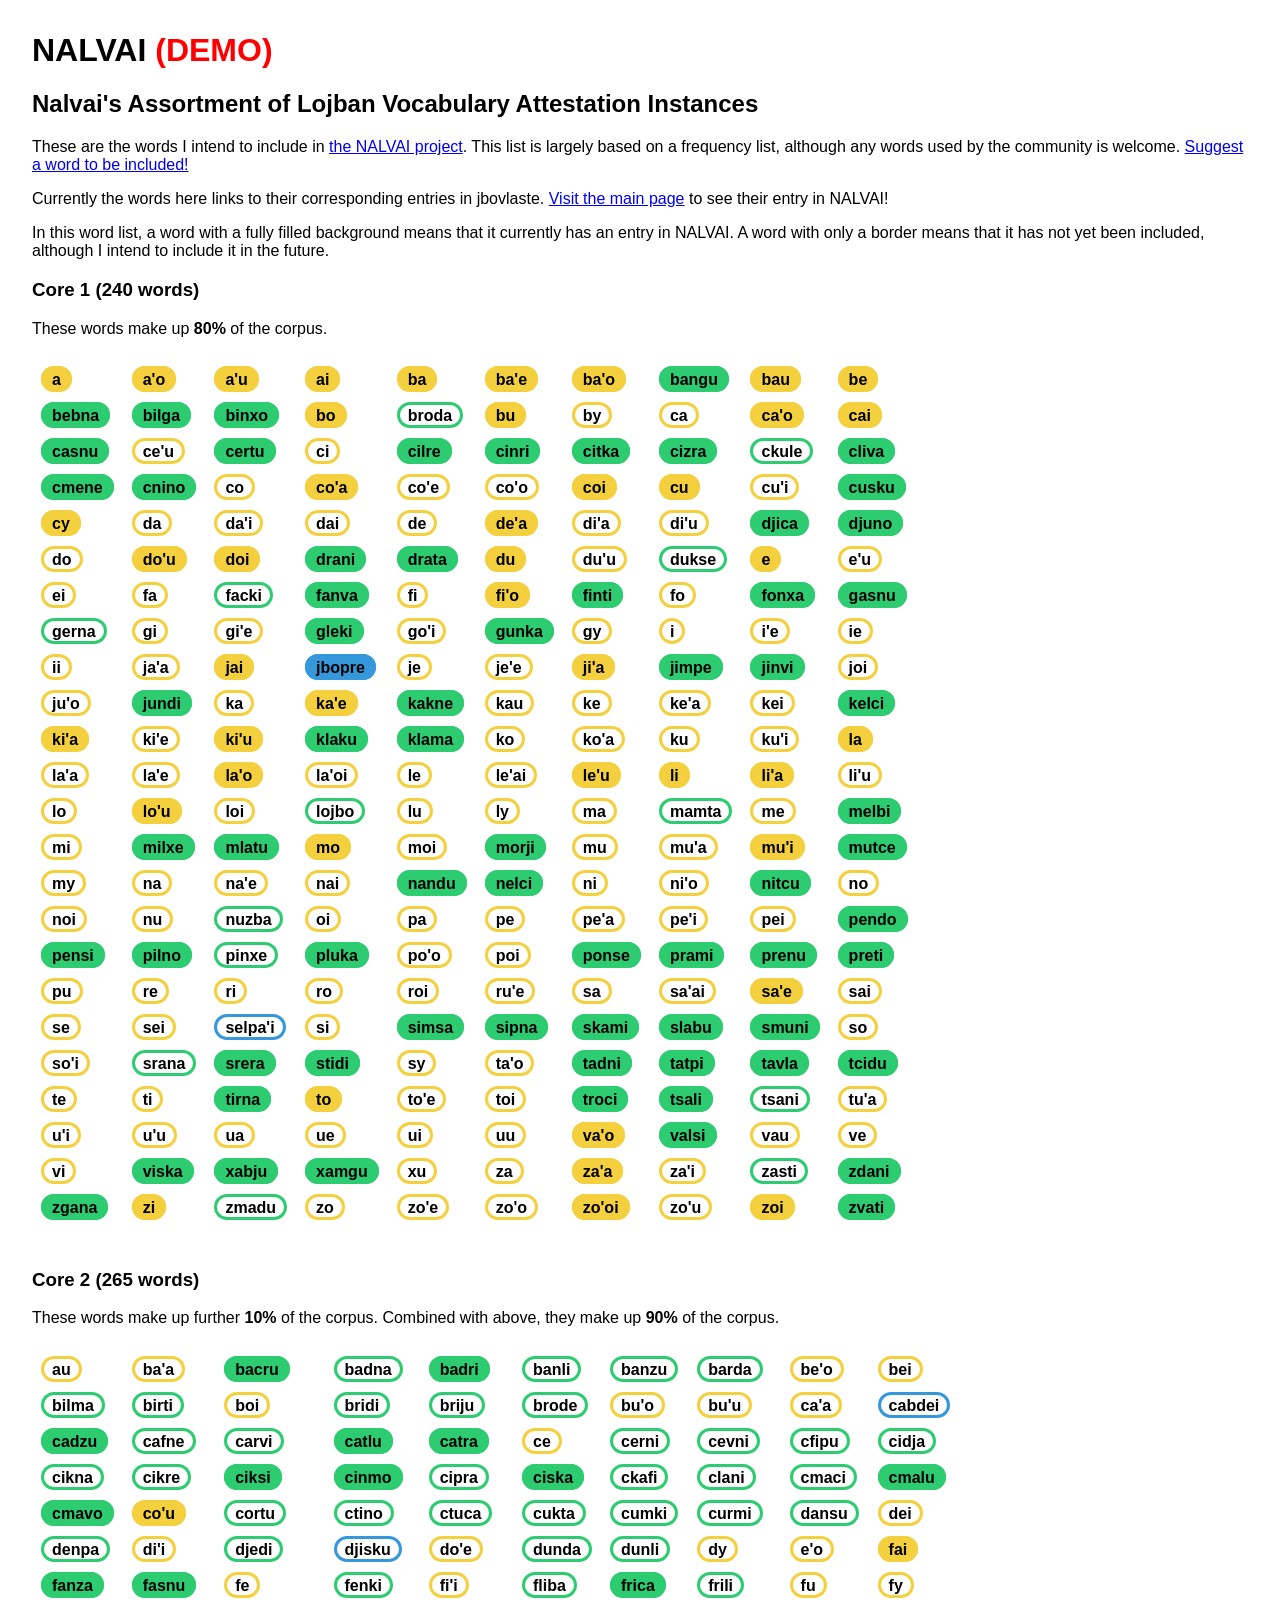
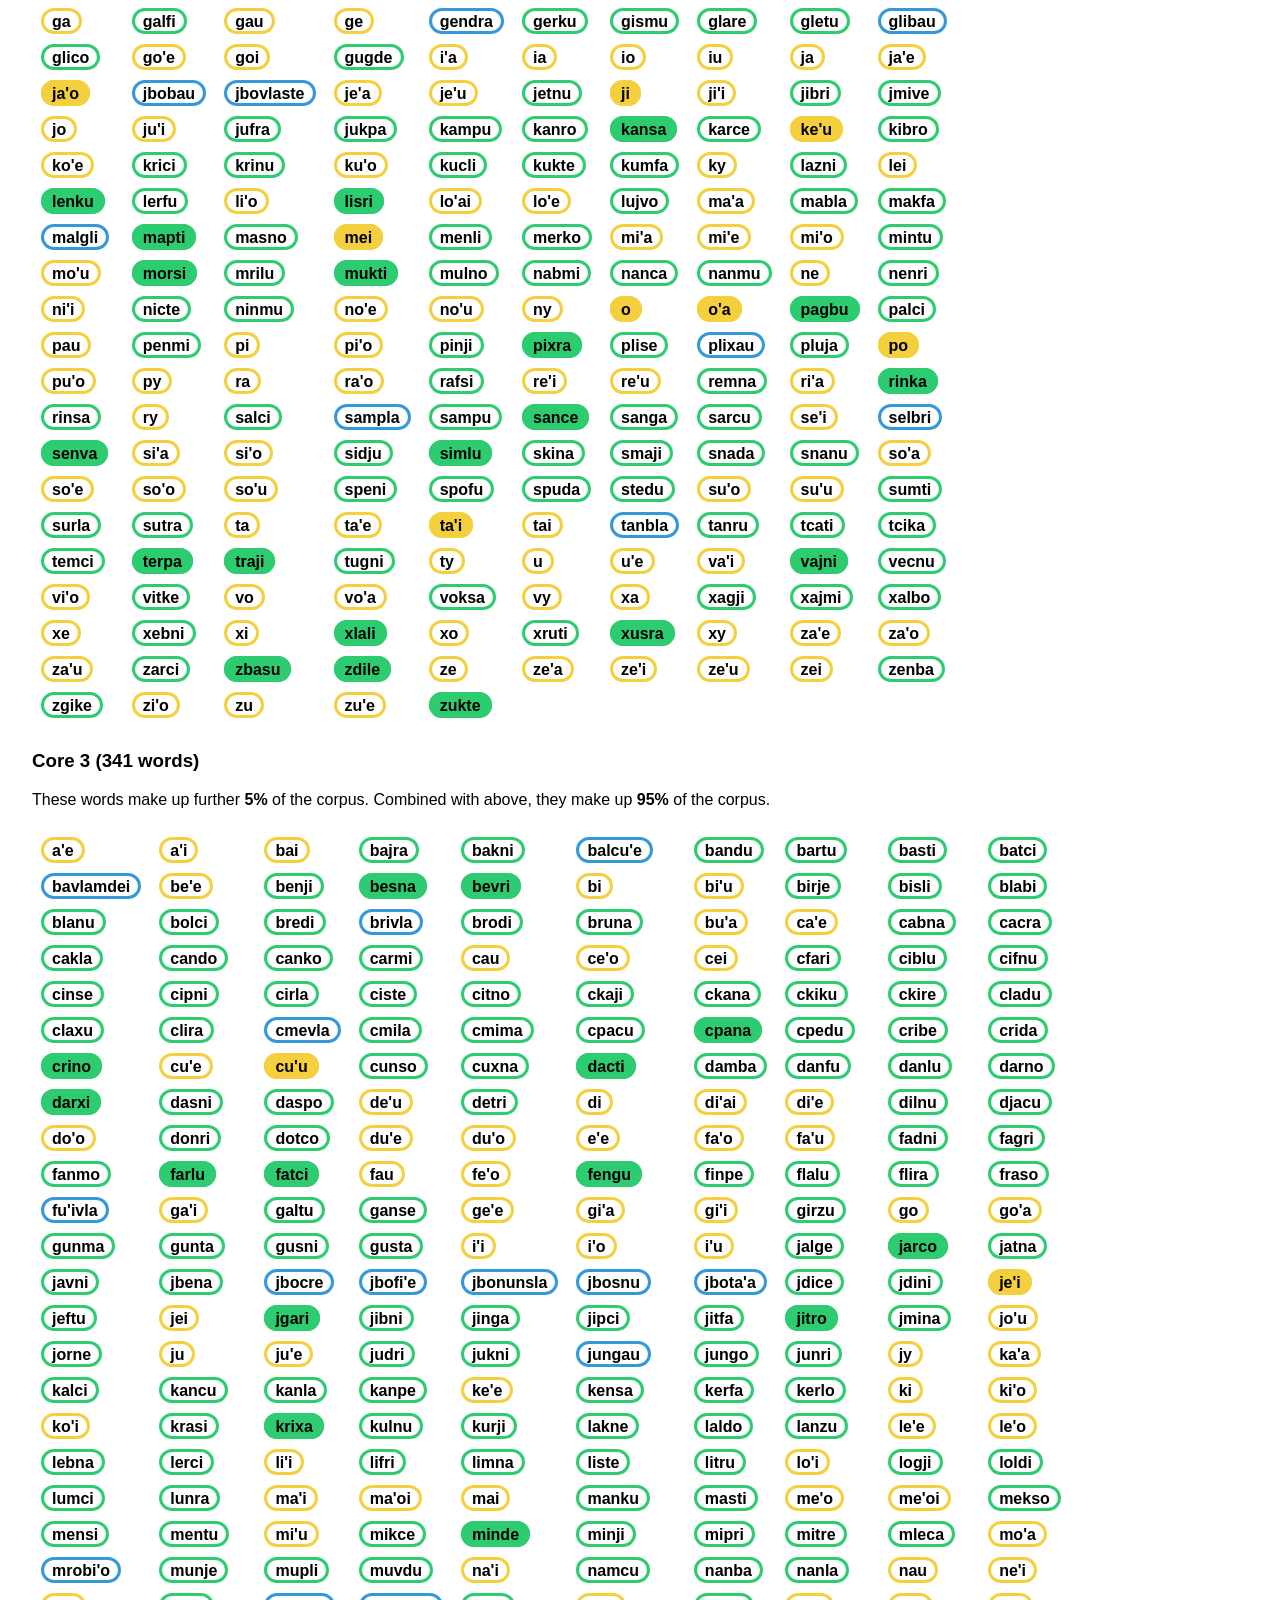
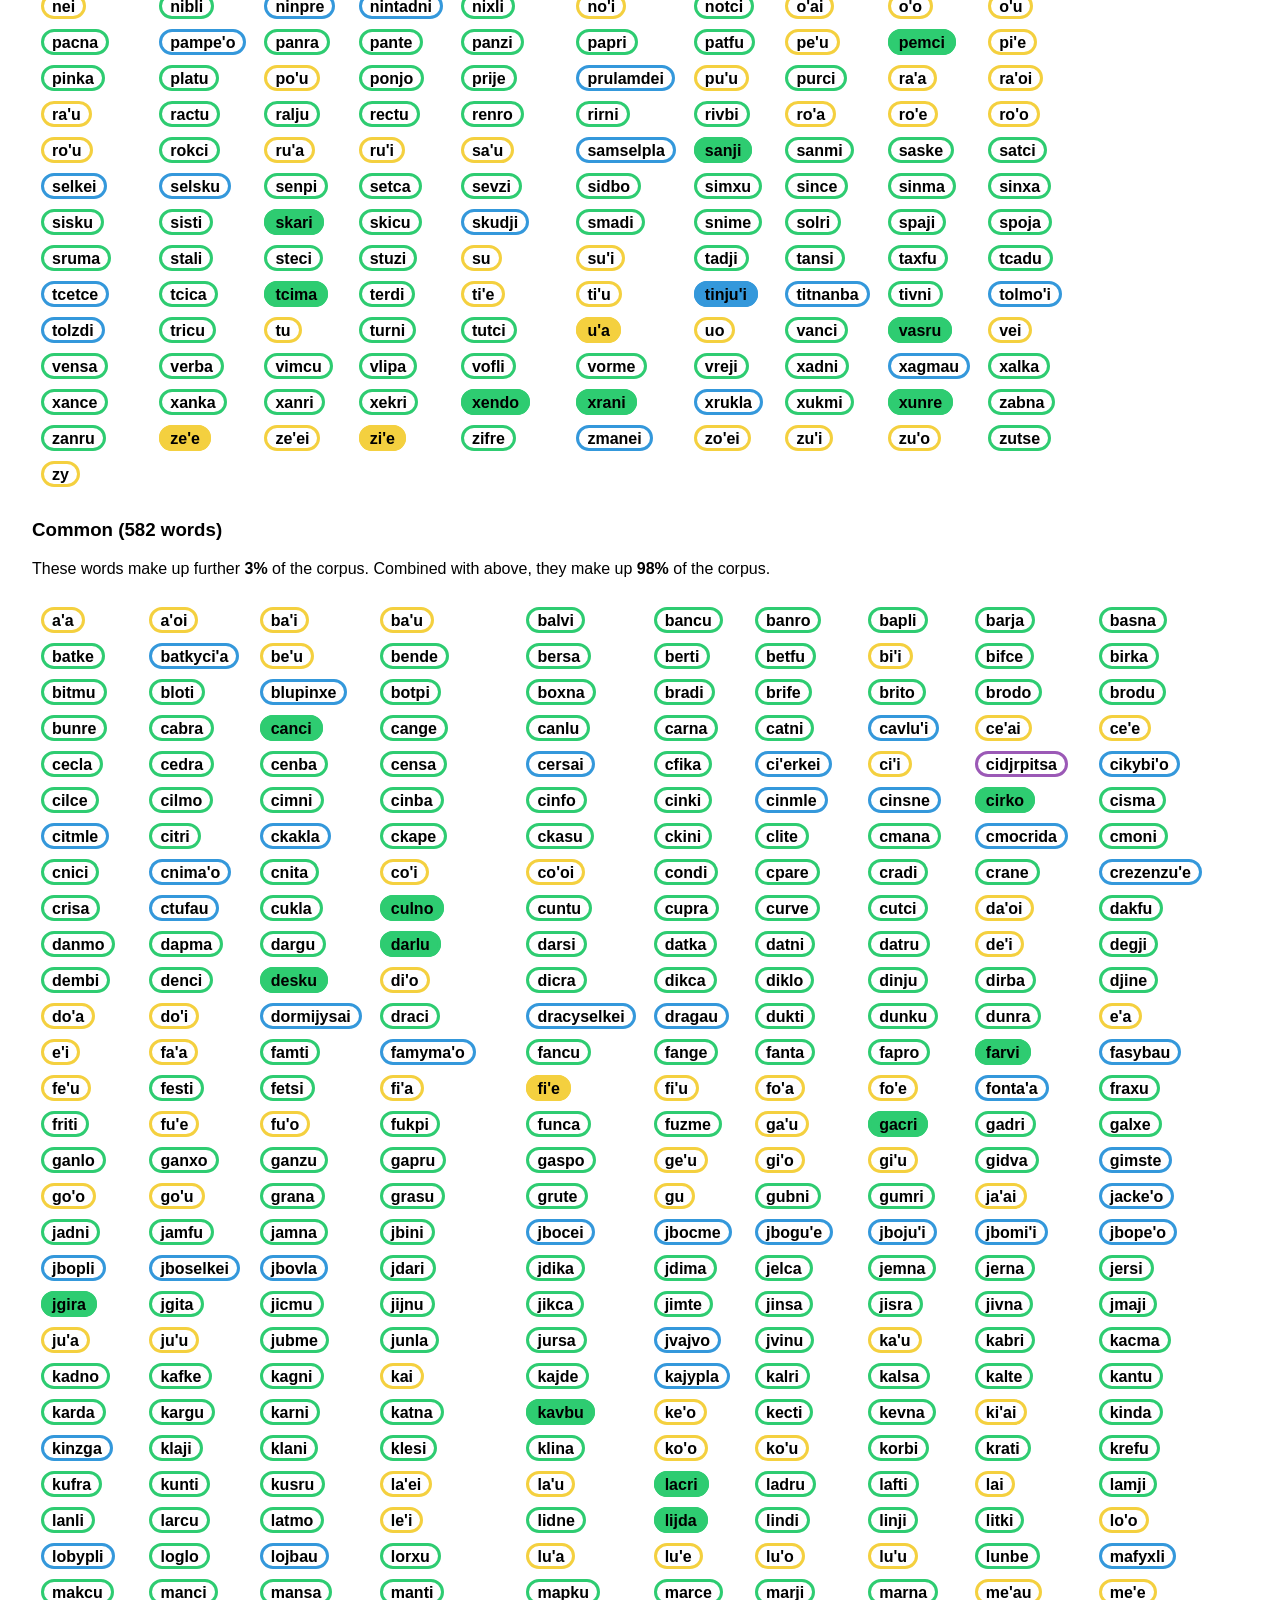
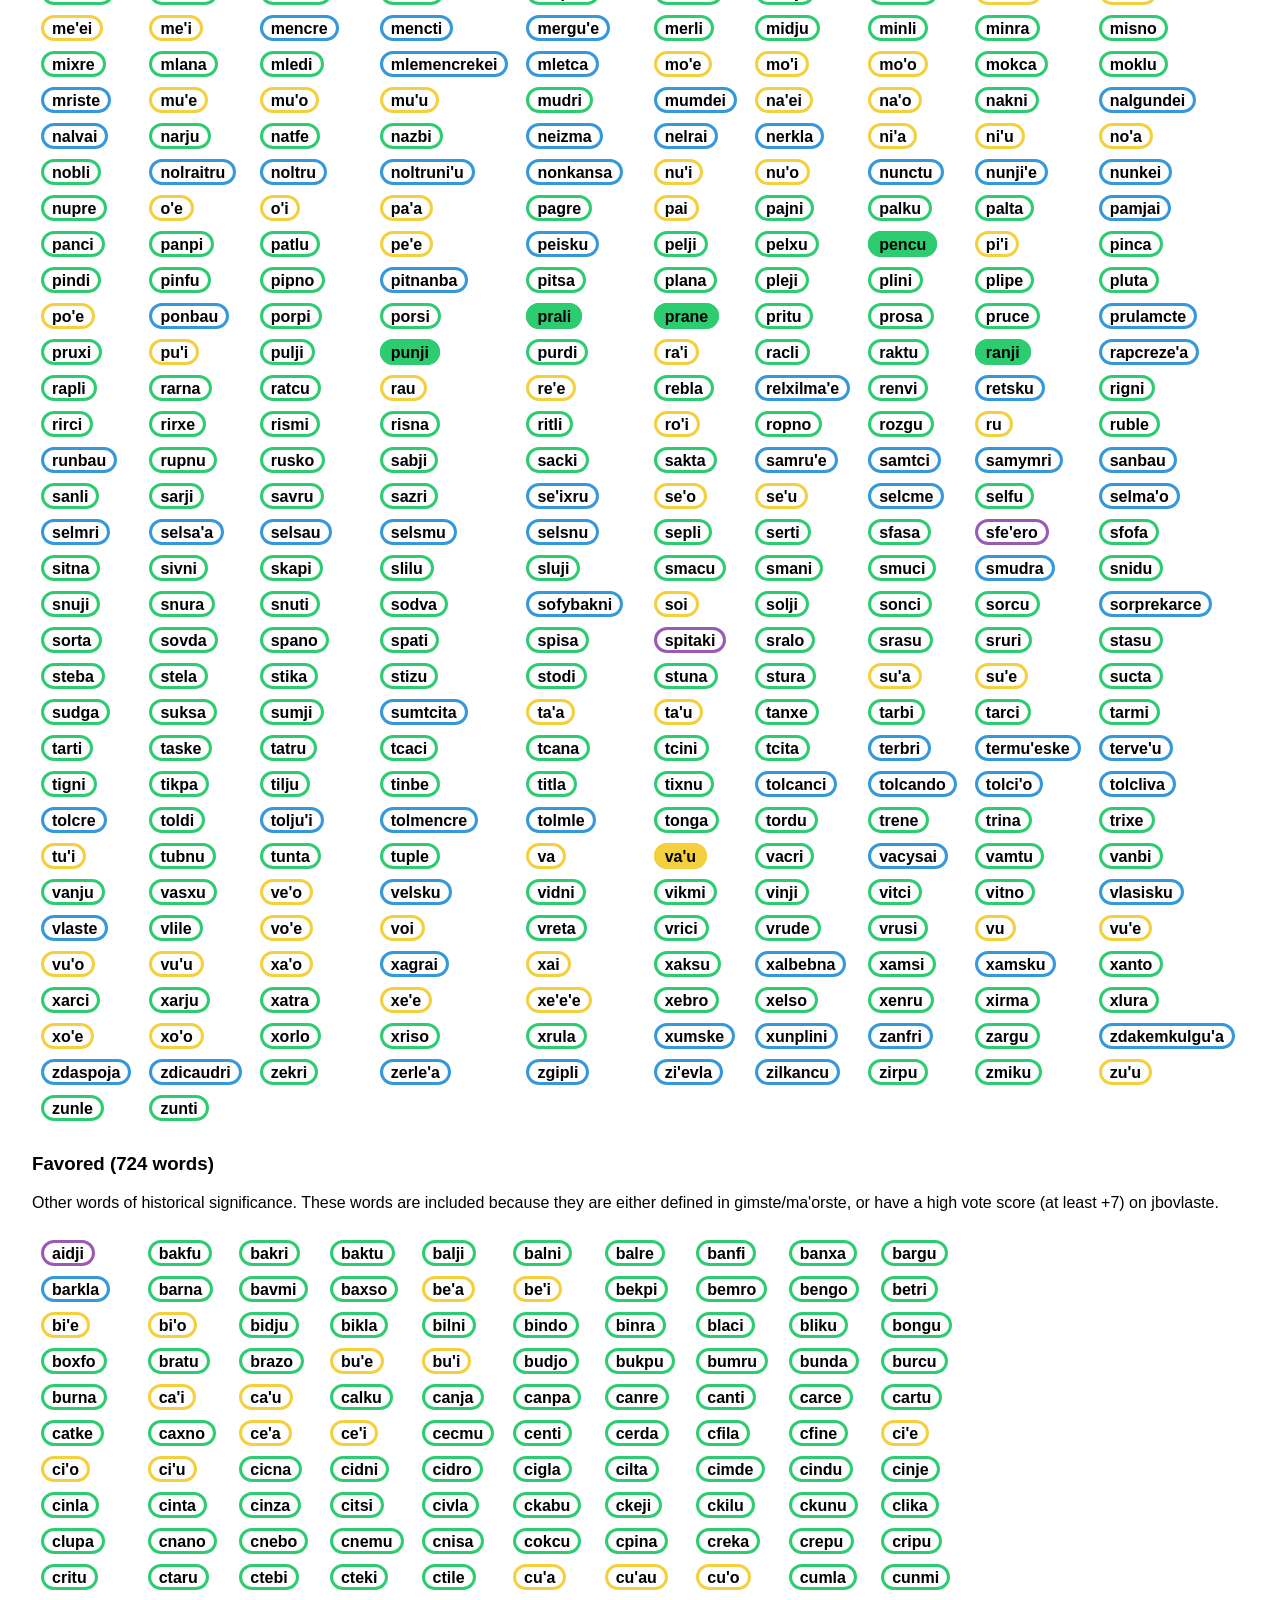
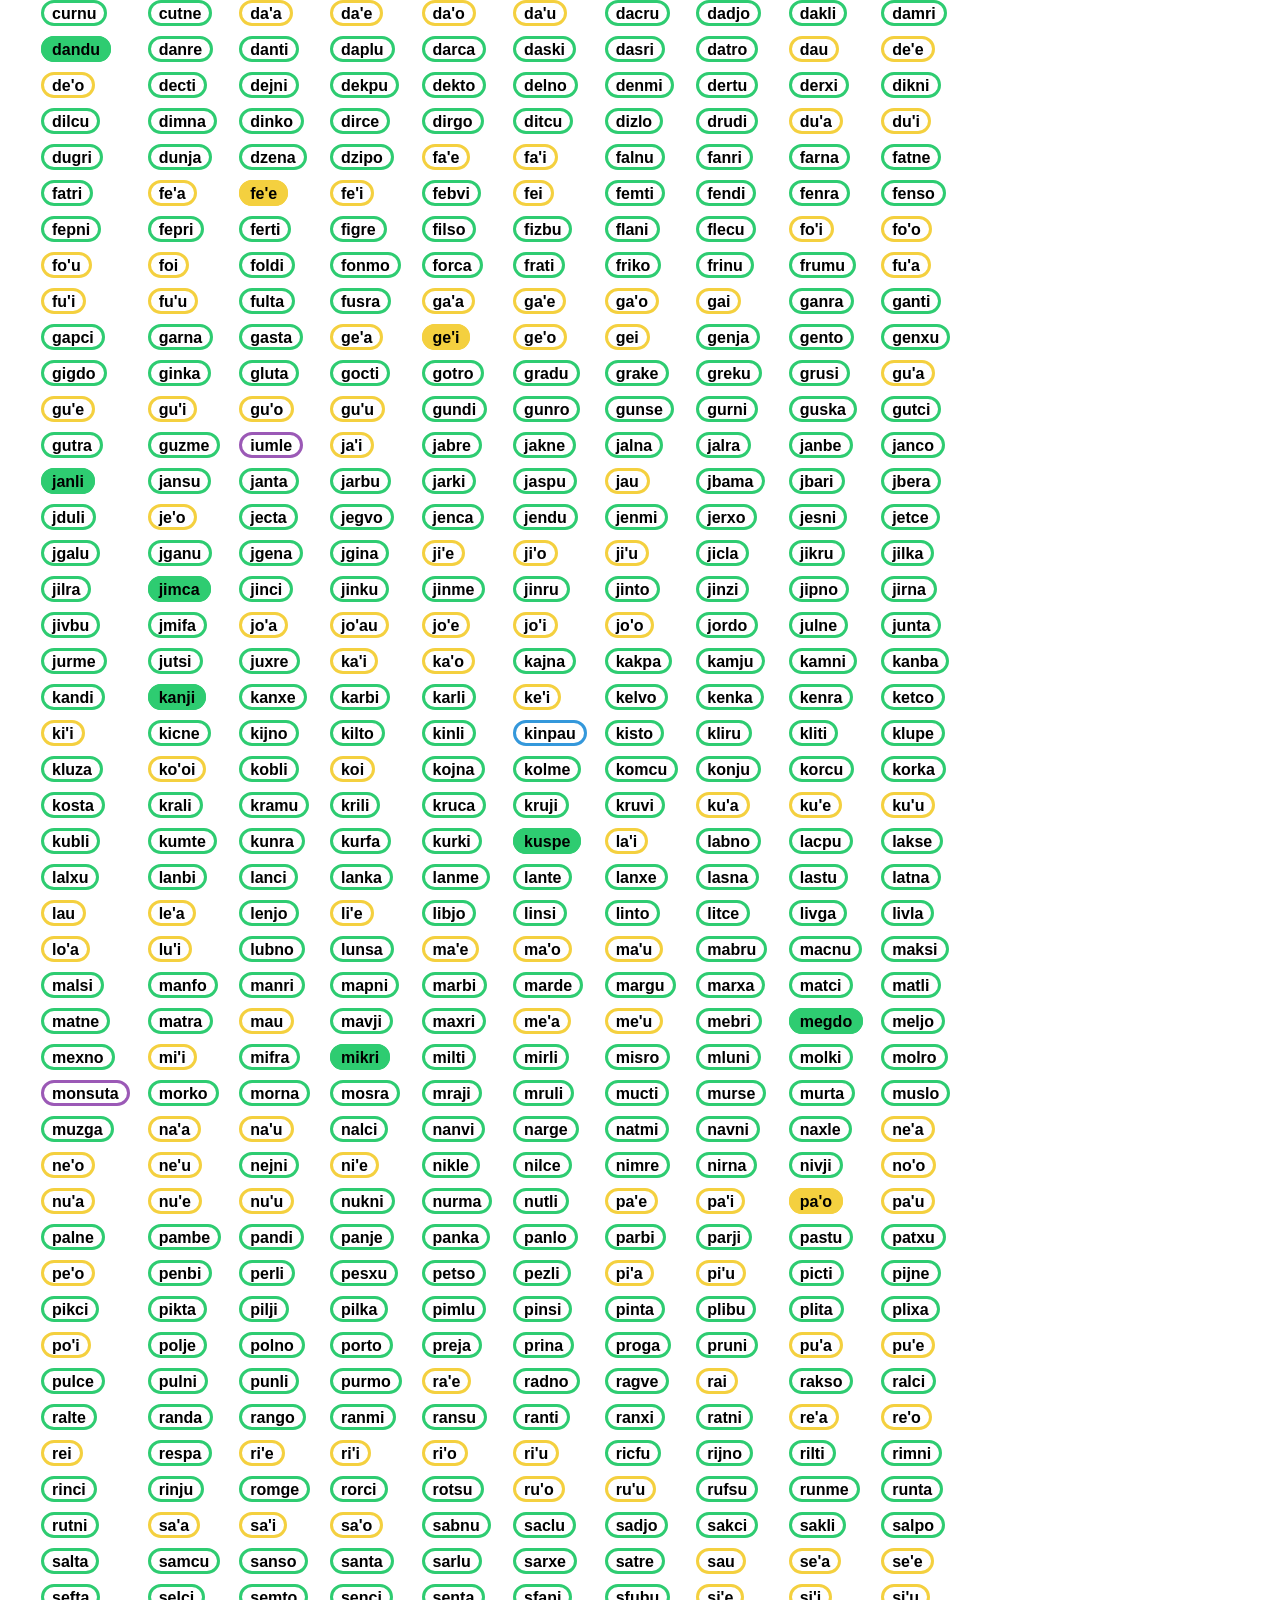
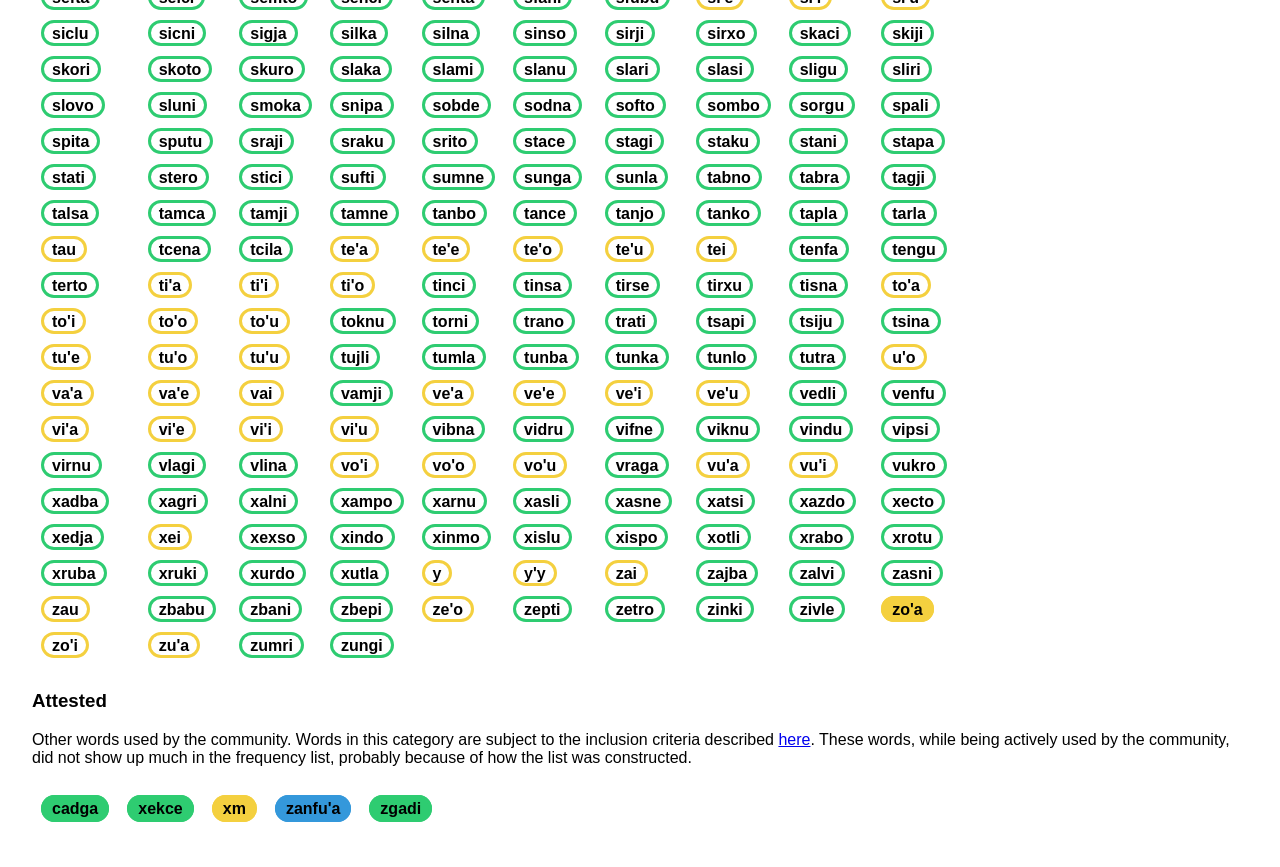
==== commit 4d2e81e3: "September 13 update Added 5 words" ====
--- a/wordlist.html
+++ b/wordlist.html
@@ -16,10 +16,10 @@
     
 <h3>Core 1 (240 words)</h3>
 <p>These words make up <b>80%</b> of the corpus.</p>
-<table><tbody><tr><td><a class="link wlist cmavo" href="https://jbovlaste.lojban.org/dict/a">a</a></td><td><a class="link wlist cmavo" href="https://jbovlaste.lojban.org/dict/a'o">a'o</a></td><td><a class="link wlist cmavo" href="https://jbovlaste.lojban.org/dict/a'u">a'u</a></td><td><a class="link wlist cmavo" href="https://jbovlaste.lojban.org/dict/ai">ai</a></td><td><a class="link wlist cmavo" href="https://jbovlaste.lojban.org/dict/ba">ba</a></td><td><a class="link wlist cmavo" href="https://jbovlaste.lojban.org/dict/ba'e">ba'e</a></td><td><a class="link wlist cmavo" href="https://jbovlaste.lojban.org/dict/ba'o">ba'o</a></td><td><a class="link wlist gismu" href="https://jbovlaste.lojban.org/dict/bangu">bangu</a></td><td><a class="link wlist cmavo" href="https://jbovlaste.lojban.org/dict/bau">bau</a></td><td><a class="link wlist cmavo" href="https://jbovlaste.lojban.org/dict/be">be</a></td></tr><tr><td><a class="link wlist gismu" href="https://jbovlaste.lojban.org/dict/bebna">bebna</a></td><td><a class="link wlist gismu" href="https://jbovlaste.lojban.org/dict/bilga">bilga</a></td><td><a class="link wlist gismu" href="https://jbovlaste.lojban.org/dict/binxo">binxo</a></td><td><a class="link wlist cmavo" href="https://jbovlaste.lojban.org/dict/bo">bo</a></td><td><a class="link wlist-wip gismu" href="https://jbovlaste.lojban.org/dict/broda">broda</a></td><td><a class="link wlist cmavo" href="https://jbovlaste.lojban.org/dict/bu">bu</a></td><td><a class="link wlist-wip cmavo" href="https://jbovlaste.lojban.org/dict/by">by</a></td><td><a class="link wlist-wip cmavo" href="https://jbovlaste.lojban.org/dict/ca">ca</a></td><td><a class="link wlist cmavo" href="https://jbovlaste.lojban.org/dict/ca'o">ca'o</a></td><td><a class="link wlist cmavo" href="https://jbovlaste.lojban.org/dict/cai">cai</a></td></tr><tr><td><a class="link wlist gismu" href="https://jbovlaste.lojban.org/dict/casnu">casnu</a></td><td><a class="link wlist-wip cmavo" href="https://jbovlaste.lojban.org/dict/ce'u">ce'u</a></td><td><a class="link wlist gismu" href="https://jbovlaste.lojban.org/dict/certu">certu</a></td><td><a class="link wlist-wip cmavo" href="https://jbovlaste.lojban.org/dict/ci">ci</a></td><td><a class="link wlist gismu" href="https://jbovlaste.lojban.org/dict/cilre">cilre</a></td><td><a class="link wlist gismu" href="https://jbovlaste.lojban.org/dict/cinri">cinri</a></td><td><a class="link wlist gismu" href="https://jbovlaste.lojban.org/dict/citka">citka</a></td><td><a class="link wlist gismu" href="https://jbovlaste.lojban.org/dict/cizra">cizra</a></td><td><a class="link wlist-wip gismu" href="https://jbovlaste.lojban.org/dict/ckule">ckule</a></td><td><a class="link wlist gismu" href="https://jbovlaste.lojban.org/dict/cliva">cliva</a></td></tr><tr><td><a class="link wlist gismu" href="https://jbovlaste.lojban.org/dict/cmene">cmene</a></td><td><a class="link wlist gismu" href="https://jbovlaste.lojban.org/dict/cnino">cnino</a></td><td><a class="link wlist-wip cmavo" href="https://jbovlaste.lojban.org/dict/co">co</a></td><td><a class="link wlist cmavo" href="https://jbovlaste.lojban.org/dict/co'a">co'a</a></td><td><a class="link wlist-wip cmavo" href="https://jbovlaste.lojban.org/dict/co'e">co'e</a></td><td><a class="link wlist-wip cmavo" href="https://jbovlaste.lojban.org/dict/co'o">co'o</a></td><td><a class="link wlist-wip cmavo" href="https://jbovlaste.lojban.org/dict/coi">coi</a></td><td><a class="link wlist cmavo" href="https://jbovlaste.lojban.org/dict/cu">cu</a></td><td><a class="link wlist-wip cmavo" href="https://jbovlaste.lojban.org/dict/cu'i">cu'i</a></td><td><a class="link wlist gismu" href="https://jbovlaste.lojban.org/dict/cusku">cusku</a></td></tr><tr><td><a class="link wlist cmavo" href="https://jbovlaste.lojban.org/dict/cy">cy</a></td><td><a class="link wlist-wip cmavo" href="https://jbovlaste.lojban.org/dict/da">da</a></td><td><a class="link wlist-wip cmavo" href="https://jbovlaste.lojban.org/dict/da'i">da'i</a></td><td><a class="link wlist-wip cmavo" href="https://jbovlaste.lojban.org/dict/dai">dai</a></td><td><a class="link wlist-wip cmavo" href="https://jbovlaste.lojban.org/dict/de">de</a></td><td><a class="link wlist cmavo" href="https://jbovlaste.lojban.org/dict/de'a">de'a</a></td><td><a class="link wlist-wip cmavo" href="https://jbovlaste.lojban.org/dict/di'a">di'a</a></td><td><a class="link wlist-wip cmavo" href="https://jbovlaste.lojban.org/dict/di'u">di'u</a></td><td><a class="link wlist gismu" href="https://jbovlaste.lojban.org/dict/djica">djica</a></td><td><a class="link wlist gismu" href="https://jbovlaste.lojban.org/dict/djuno">djuno</a></td></tr><tr><td><a class="link wlist-wip cmavo" href="https://jbovlaste.lojban.org/dict/do">do</a></td><td><a class="link wlist cmavo" href="https://jbovlaste.lojban.org/dict/do'u">do'u</a></td><td><a class="link wlist cmavo" href="https://jbovlaste.lojban.org/dict/doi">doi</a></td><td><a class="link wlist gismu" href="https://jbovlaste.lojban.org/dict/drani">drani</a></td><td><a class="link wlist gismu" href="https://jbovlaste.lojban.org/dict/drata">drata</a></td><td><a class="link wlist cmavo" href="https://jbovlaste.lojban.org/dict/du">du</a></td><td><a class="link wlist-wip cmavo" href="https://jbovlaste.lojban.org/dict/du'u">du'u</a></td><td><a class="link wlist-wip gismu" href="https://jbovlaste.lojban.org/dict/dukse">dukse</a></td><td><a class="link wlist cmavo" href="https://jbovlaste.lojban.org/dict/e">e</a></td><td><a class="link wlist-wip cmavo" href="https://jbovlaste.lojban.org/dict/e'u">e'u</a></td></tr><tr><td><a class="link wlist-wip cmavo" href="https://jbovlaste.lojban.org/dict/ei">ei</a></td><td><a class="link wlist-wip cmavo" href="https://jbovlaste.lojban.org/dict/fa">fa</a></td><td><a class="link wlist-wip gismu" href="https://jbovlaste.lojban.org/dict/facki">facki</a></td><td><a class="link wlist gismu" href="https://jbovlaste.lojban.org/dict/fanva">fanva</a></td><td><a class="link wlist-wip cmavo" href="https://jbovlaste.lojban.org/dict/fi">fi</a></td><td><a class="link wlist cmavo" href="https://jbovlaste.lojban.org/dict/fi'o">fi'o</a></td><td><a class="link wlist gismu" href="https://jbovlaste.lojban.org/dict/finti">finti</a></td><td><a class="link wlist-wip cmavo" href="https://jbovlaste.lojban.org/dict/fo">fo</a></td><td><a class="link wlist gismu" href="https://jbovlaste.lojban.org/dict/fonxa">fonxa</a></td><td><a class="link wlist gismu" href="https://jbovlaste.lojban.org/dict/gasnu">gasnu</a></td></tr><tr><td><a class="link wlist-wip gismu" href="https://jbovlaste.lojban.org/dict/gerna">gerna</a></td><td><a class="link wlist-wip cmavo" href="https://jbovlaste.lojban.org/dict/gi">gi</a></td><td><a class="link wlist-wip cmavo" href="https://jbovlaste.lojban.org/dict/gi'e">gi'e</a></td><td><a class="link wlist gismu" href="https://jbovlaste.lojban.org/dict/gleki">gleki</a></td><td><a class="link wlist-wip cmavo" href="https://jbovlaste.lojban.org/dict/go'i">go'i</a></td><td><a class="link wlist gismu" href="https://jbovlaste.lojban.org/dict/gunka">gunka</a></td><td><a class="link wlist-wip cmavo" href="https://jbovlaste.lojban.org/dict/gy">gy</a></td><td><a class="link wlist-wip cmavo" href="https://jbovlaste.lojban.org/dict/i">i</a></td><td><a class="link wlist-wip cmavo" href="https://jbovlaste.lojban.org/dict/i'e">i'e</a></td><td><a class="link wlist-wip cmavo" href="https://jbovlaste.lojban.org/dict/ie">ie</a></td></tr><tr><td><a class="link wlist-wip cmavo" href="https://jbovlaste.lojban.org/dict/ii">ii</a></td><td><a class="link wlist-wip cmavo" href="https://jbovlaste.lojban.org/dict/ja'a">ja'a</a></td><td><a class="link wlist cmavo" href="https://jbovlaste.lojban.org/dict/jai">jai</a></td><td><a class="link wlist lujvo" href="https://jbovlaste.lojban.org/dict/jbopre">jbopre</a></td><td><a class="link wlist-wip cmavo" href="https://jbovlaste.lojban.org/dict/je">je</a></td><td><a class="link wlist-wip cmavo" href="https://jbovlaste.lojban.org/dict/je'e">je'e</a></td><td><a class="link wlist cmavo" href="https://jbovlaste.lojban.org/dict/ji'a">ji'a</a></td><td><a class="link wlist gismu" href="https://jbovlaste.lojban.org/dict/jimpe">jimpe</a></td><td><a class="link wlist gismu" href="https://jbovlaste.lojban.org/dict/jinvi">jinvi</a></td><td><a class="link wlist-wip cmavo" href="https://jbovlaste.lojban.org/dict/joi">joi</a></td></tr><tr><td><a class="link wlist-wip cmavo" href="https://jbovlaste.lojban.org/dict/ju'o">ju'o</a></td><td><a class="link wlist gismu" href="https://jbovlaste.lojban.org/dict/jundi">jundi</a></td><td><a class="link wlist-wip cmavo" href="https://jbovlaste.lojban.org/dict/ka">ka</a></td><td><a class="link wlist cmavo" href="https://jbovlaste.lojban.org/dict/ka'e">ka'e</a></td><td><a class="link wlist gismu" href="https://jbovlaste.lojban.org/dict/kakne">kakne</a></td><td><a class="link wlist-wip cmavo" href="https://jbovlaste.lojban.org/dict/kau">kau</a></td><td><a class="link wlist-wip cmavo" href="https://jbovlaste.lojban.org/dict/ke">ke</a></td><td><a class="link wlist-wip cmavo" href="https://jbovlaste.lojban.org/dict/ke'a">ke'a</a></td><td><a class="link wlist-wip cmavo" href="https://jbovlaste.lojban.org/dict/kei">kei</a></td><td><a class="link wlist gismu" href="https://jbovlaste.lojban.org/dict/kelci">kelci</a></td></tr><tr><td><a class="link wlist cmavo" href="https://jbovlaste.lojban.org/dict/ki'a">ki'a</a></td><td><a class="link wlist-wip cmavo" href="https://jbovlaste.lojban.org/dict/ki'e">ki'e</a></td><td><a class="link wlist cmavo" href="https://jbovlaste.lojban.org/dict/ki'u">ki'u</a></td><td><a class="link wlist gismu" href="https://jbovlaste.lojban.org/dict/klaku">klaku</a></td><td><a class="link wlist gismu" href="https://jbovlaste.lojban.org/dict/klama">klama</a></td><td><a class="link wlist-wip cmavo" href="https://jbovlaste.lojban.org/dict/ko">ko</a></td><td><a class="link wlist-wip cmavo" href="https://jbovlaste.lojban.org/dict/ko'a">ko'a</a></td><td><a class="link wlist-wip cmavo" href="https://jbovlaste.lojban.org/dict/ku">ku</a></td><td><a class="link wlist-wip cmavo" href="https://jbovlaste.lojban.org/dict/ku'i">ku'i</a></td><td><a class="link wlist cmavo" href="https://jbovlaste.lojban.org/dict/la">la</a></td></tr><tr><td><a class="link wlist-wip cmavo" href="https://jbovlaste.lojban.org/dict/la'a">la'a</a></td><td><a class="link wlist-wip cmavo" href="https://jbovlaste.lojban.org/dict/la'e">la'e</a></td><td><a class="link wlist cmavo" href="https://jbovlaste.lojban.org/dict/la'o">la'o</a></td><td><a class="link wlist-wip cmavo" href="https://jbovlaste.lojban.org/dict/la'oi">la'oi</a></td><td><a class="link wlist-wip cmavo" href="https://jbovlaste.lojban.org/dict/le">le</a></td><td><a class="link wlist-wip cmavo" href="https://jbovlaste.lojban.org/dict/le'ai">le'ai</a></td><td><a class="link wlist cmavo" href="https://jbovlaste.lojban.org/dict/le'u">le'u</a></td><td><a class="link wlist cmavo" href="https://jbovlaste.lojban.org/dict/li">li</a></td><td><a class="link wlist cmavo" href="https://jbovlaste.lojban.org/dict/li'a">li'a</a></td><td><a class="link wlist-wip cmavo" href="https://jbovlaste.lojban.org/dict/li'u">li'u</a></td></tr><tr><td><a class="link wlist-wip cmavo" href="https://jbovlaste.lojban.org/dict/lo">lo</a></td><td><a class="link wlist cmavo" href="https://jbovlaste.lojban.org/dict/lo'u">lo'u</a></td><td><a class="link wlist-wip cmavo" href="https://jbovlaste.lojban.org/dict/loi">loi</a></td><td><a class="link wlist-wip gismu" href="https://jbovlaste.lojban.org/dict/lojbo">lojbo</a></td><td><a class="link wlist-wip cmavo" href="https://jbovlaste.lojban.org/dict/lu">lu</a></td><td><a class="link wlist-wip cmavo" href="https://jbovlaste.lojban.org/dict/ly">ly</a></td><td><a class="link wlist-wip cmavo" href="https://jbovlaste.lojban.org/dict/ma">ma</a></td><td><a class="link wlist-wip gismu" href="https://jbovlaste.lojban.org/dict/mamta">mamta</a></td><td><a class="link wlist-wip cmavo" href="https://jbovlaste.lojban.org/dict/me">me</a></td><td><a class="link wlist gismu" href="https://jbovlaste.lojban.org/dict/melbi">melbi</a></td></tr><tr><td><a class="link wlist-wip cmavo" href="https://jbovlaste.lojban.org/dict/mi">mi</a></td><td><a class="link wlist gismu" href="https://jbovlaste.lojban.org/dict/milxe">milxe</a></td><td><a class="link wlist gismu" href="https://jbovlaste.lojban.org/dict/mlatu">mlatu</a></td><td><a class="link wlist cmavo" href="https://jbovlaste.lojban.org/dict/mo">mo</a></td><td><a class="link wlist-wip cmavo" href="https://jbovlaste.lojban.org/dict/moi">moi</a></td><td><a class="link wlist gismu" href="https://jbovlaste.lojban.org/dict/morji">morji</a></td><td><a class="link wlist-wip cmavo" href="https://jbovlaste.lojban.org/dict/mu">mu</a></td><td><a class="link wlist-wip cmavo" href="https://jbovlaste.lojban.org/dict/mu'a">mu'a</a></td><td><a class="link wlist cmavo" href="https://jbovlaste.lojban.org/dict/mu'i">mu'i</a></td><td><a class="link wlist gismu" href="https://jbovlaste.lojban.org/dict/mutce">mutce</a></td></tr><tr><td><a class="link wlist-wip cmavo" href="https://jbovlaste.lojban.org/dict/my">my</a></td><td><a class="link wlist-wip cmavo" href="https://jbovlaste.lojban.org/dict/na">na</a></td><td><a class="link wlist-wip cmavo" href="https://jbovlaste.lojban.org/dict/na'e">na'e</a></td><td><a class="link wlist-wip cmavo" href="https://jbovlaste.lojban.org/dict/nai">nai</a></td><td><a class="link wlist gismu" href="https://jbovlaste.lojban.org/dict/nandu">nandu</a></td><td><a class="link wlist gismu" href="https://jbovlaste.lojban.org/dict/nelci">nelci</a></td><td><a class="link wlist-wip cmavo" href="https://jbovlaste.lojban.org/dict/ni">ni</a></td><td><a class="link wlist-wip cmavo" href="https://jbovlaste.lojban.org/dict/ni'o">ni'o</a></td><td><a class="link wlist gismu" href="https://jbovlaste.lojban.org/dict/nitcu">nitcu</a></td><td><a class="link wlist-wip cmavo" href="https://jbovlaste.lojban.org/dict/no">no</a></td></tr><tr><td><a class="link wlist-wip cmavo" href="https://jbovlaste.lojban.org/dict/noi">noi</a></td><td><a class="link wlist-wip cmavo" href="https://jbovlaste.lojban.org/dict/nu">nu</a></td><td><a class="link wlist-wip gismu" href="https://jbovlaste.lojban.org/dict/nuzba">nuzba</a></td><td><a class="link wlist-wip cmavo" href="https://jbovlaste.lojban.org/dict/oi">oi</a></td><td><a class="link wlist-wip cmavo" href="https://jbovlaste.lojban.org/dict/pa">pa</a></td><td><a class="link wlist-wip cmavo" href="https://jbovlaste.lojban.org/dict/pe">pe</a></td><td><a class="link wlist-wip cmavo" href="https://jbovlaste.lojban.org/dict/pe'a">pe'a</a></td><td><a class="link wlist-wip cmavo" href="https://jbovlaste.lojban.org/dict/pe'i">pe'i</a></td><td><a class="link wlist-wip cmavo" href="https://jbovlaste.lojban.org/dict/pei">pei</a></td><td><a class="link wlist gismu" href="https://jbovlaste.lojban.org/dict/pendo">pendo</a></td></tr><tr><td><a class="link wlist gismu" href="https://jbovlaste.lojban.org/dict/pensi">pensi</a></td><td><a class="link wlist gismu" href="https://jbovlaste.lojban.org/dict/pilno">pilno</a></td><td><a class="link wlist-wip gismu" href="https://jbovlaste.lojban.org/dict/pinxe">pinxe</a></td><td><a class="link wlist gismu" href="https://jbovlaste.lojban.org/dict/pluka">pluka</a></td><td><a class="link wlist-wip cmavo" href="https://jbovlaste.lojban.org/dict/po'o">po'o</a></td><td><a class="link wlist-wip cmavo" href="https://jbovlaste.lojban.org/dict/poi">poi</a></td><td><a class="link wlist gismu" href="https://jbovlaste.lojban.org/dict/ponse">ponse</a></td><td><a class="link wlist gismu" href="https://jbovlaste.lojban.org/dict/prami">prami</a></td><td><a class="link wlist gismu" href="https://jbovlaste.lojban.org/dict/prenu">prenu</a></td><td><a class="link wlist gismu" href="https://jbovlaste.lojban.org/dict/preti">preti</a></td></tr><tr><td><a class="link wlist-wip cmavo" href="https://jbovlaste.lojban.org/dict/pu">pu</a></td><td><a class="link wlist-wip cmavo" href="https://jbovlaste.lojban.org/dict/re">re</a></td><td><a class="link wlist-wip cmavo" href="https://jbovlaste.lojban.org/dict/ri">ri</a></td><td><a class="link wlist-wip cmavo" href="https://jbovlaste.lojban.org/dict/ro">ro</a></td><td><a class="link wlist-wip cmavo" href="https://jbovlaste.lojban.org/dict/roi">roi</a></td><td><a class="link wlist-wip cmavo" href="https://jbovlaste.lojban.org/dict/ru'e">ru'e</a></td><td><a class="link wlist-wip cmavo" href="https://jbovlaste.lojban.org/dict/sa">sa</a></td><td><a class="link wlist-wip cmavo" href="https://jbovlaste.lojban.org/dict/sa'ai">sa'ai</a></td><td><a class="link wlist cmavo" href="https://jbovlaste.lojban.org/dict/sa'e">sa'e</a></td><td><a class="link wlist-wip cmavo" href="https://jbovlaste.lojban.org/dict/sai">sai</a></td></tr><tr><td><a class="link wlist-wip cmavo" href="https://jbovlaste.lojban.org/dict/se">se</a></td><td><a class="link wlist-wip cmavo" href="https://jbovlaste.lojban.org/dict/sei">sei</a></td><td><a class="link wlist-wip lujvo" href="https://jbovlaste.lojban.org/dict/selpa'i">selpa'i</a></td><td><a class="link wlist-wip cmavo" href="https://jbovlaste.lojban.org/dict/si">si</a></td><td><a class="link wlist gismu" href="https://jbovlaste.lojban.org/dict/simsa">simsa</a></td><td><a class="link wlist gismu" href="https://jbovlaste.lojban.org/dict/sipna">sipna</a></td><td><a class="link wlist gismu" href="https://jbovlaste.lojban.org/dict/skami">skami</a></td><td><a class="link wlist gismu" href="https://jbovlaste.lojban.org/dict/slabu">slabu</a></td><td><a class="link wlist gismu" href="https://jbovlaste.lojban.org/dict/smuni">smuni</a></td><td><a class="link wlist-wip cmavo" href="https://jbovlaste.lojban.org/dict/so">so</a></td></tr><tr><td><a class="link wlist-wip cmavo" href="https://jbovlaste.lojban.org/dict/so'i">so'i</a></td><td><a class="link wlist-wip gismu" href="https://jbovlaste.lojban.org/dict/srana">srana</a></td><td><a class="link wlist gismu" href="https://jbovlaste.lojban.org/dict/srera">srera</a></td><td><a class="link wlist gismu" href="https://jbovlaste.lojban.org/dict/stidi">stidi</a></td><td><a class="link wlist-wip cmavo" href="https://jbovlaste.lojban.org/dict/sy">sy</a></td><td><a class="link wlist-wip cmavo" href="https://jbovlaste.lojban.org/dict/ta'o">ta'o</a></td><td><a class="link wlist gismu" href="https://jbovlaste.lojban.org/dict/tadni">tadni</a></td><td><a class="link wlist gismu" href="https://jbovlaste.lojban.org/dict/tatpi">tatpi</a></td><td><a class="link wlist gismu" href="https://jbovlaste.lojban.org/dict/tavla">tavla</a></td><td><a class="link wlist gismu" href="https://jbovlaste.lojban.org/dict/tcidu">tcidu</a></td></tr><tr><td><a class="link wlist-wip cmavo" href="https://jbovlaste.lojban.org/dict/te">te</a></td><td><a class="link wlist-wip cmavo" href="https://jbovlaste.lojban.org/dict/ti">ti</a></td><td><a class="link wlist gismu" href="https://jbovlaste.lojban.org/dict/tirna">tirna</a></td><td><a class="link wlist cmavo" href="https://jbovlaste.lojban.org/dict/to">to</a></td><td><a class="link wlist-wip cmavo" href="https://jbovlaste.lojban.org/dict/to'e">to'e</a></td><td><a class="link wlist-wip cmavo" href="https://jbovlaste.lojban.org/dict/toi">toi</a></td><td><a class="link wlist gismu" href="https://jbovlaste.lojban.org/dict/troci">troci</a></td><td><a class="link wlist gismu" href="https://jbovlaste.lojban.org/dict/tsali">tsali</a></td><td><a class="link wlist-wip gismu" href="https://jbovlaste.lojban.org/dict/tsani">tsani</a></td><td><a class="link wlist-wip cmavo" href="https://jbovlaste.lojban.org/dict/tu'a">tu'a</a></td></tr><tr><td><a class="link wlist-wip cmavo" href="https://jbovlaste.lojban.org/dict/u'i">u'i</a></td><td><a class="link wlist-wip cmavo" href="https://jbovlaste.lojban.org/dict/u'u">u'u</a></td><td><a class="link wlist-wip cmavo" href="https://jbovlaste.lojban.org/dict/ua">ua</a></td><td><a class="link wlist-wip cmavo" href="https://jbovlaste.lojban.org/dict/ue">ue</a></td><td><a class="link wlist-wip cmavo" href="https://jbovlaste.lojban.org/dict/ui">ui</a></td><td><a class="link wlist-wip cmavo" href="https://jbovlaste.lojban.org/dict/uu">uu</a></td><td><a class="link wlist cmavo" href="https://jbovlaste.lojban.org/dict/va'o">va'o</a></td><td><a class="link wlist gismu" href="https://jbovlaste.lojban.org/dict/valsi">valsi</a></td><td><a class="link wlist-wip cmavo" href="https://jbovlaste.lojban.org/dict/vau">vau</a></td><td><a class="link wlist-wip cmavo" href="https://jbovlaste.lojban.org/dict/ve">ve</a></td></tr><tr><td><a class="link wlist-wip cmavo" href="https://jbovlaste.lojban.org/dict/vi">vi</a></td><td><a class="link wlist gismu" href="https://jbovlaste.lojban.org/dict/viska">viska</a></td><td><a class="link wlist gismu" href="https://jbovlaste.lojban.org/dict/xabju">xabju</a></td><td><a class="link wlist gismu" href="https://jbovlaste.lojban.org/dict/xamgu">xamgu</a></td><td><a class="link wlist-wip cmavo" href="https://jbovlaste.lojban.org/dict/xu">xu</a></td><td><a class="link wlist-wip cmavo" href="https://jbovlaste.lojban.org/dict/za">za</a></td><td><a class="link wlist cmavo" href="https://jbovlaste.lojban.org/dict/za'a">za'a</a></td><td><a class="link wlist-wip cmavo" href="https://jbovlaste.lojban.org/dict/za'i">za'i</a></td><td><a class="link wlist-wip gismu" href="https://jbovlaste.lojban.org/dict/zasti">zasti</a></td><td><a class="link wlist gismu" href="https://jbovlaste.lojban.org/dict/zdani">zdani</a></td></tr><tr><td><a class="link wlist gismu" href="https://jbovlaste.lojban.org/dict/zgana">zgana</a></td><td><a class="link wlist cmavo" href="https://jbovlaste.lojban.org/dict/zi">zi</a></td><td><a class="link wlist-wip gismu" href="https://jbovlaste.lojban.org/dict/zmadu">zmadu</a></td><td><a class="link wlist-wip cmavo" href="https://jbovlaste.lojban.org/dict/zo">zo</a></td><td><a class="link wlist-wip cmavo" href="https://jbovlaste.lojban.org/dict/zo'e">zo'e</a></td><td><a class="link wlist-wip cmavo" href="https://jbovlaste.lojban.org/dict/zo'o">zo'o</a></td><td><a class="link wlist cmavo" href="https://jbovlaste.lojban.org/dict/zo'oi">zo'oi</a></td><td><a class="link wlist-wip cmavo" href="https://jbovlaste.lojban.org/dict/zo'u">zo'u</a></td><td><a class="link wlist cmavo" href="https://jbovlaste.lojban.org/dict/zoi">zoi</a></td><td><a class="link wlist gismu" href="https://jbovlaste.lojban.org/dict/zvati">zvati</a></td></tr><tr></tr></tbody></table>
+<table><tbody><tr><td><a class="link wlist cmavo" href="https://jbovlaste.lojban.org/dict/a">a</a></td><td><a class="link wlist cmavo" href="https://jbovlaste.lojban.org/dict/a'o">a'o</a></td><td><a class="link wlist cmavo" href="https://jbovlaste.lojban.org/dict/a'u">a'u</a></td><td><a class="link wlist cmavo" href="https://jbovlaste.lojban.org/dict/ai">ai</a></td><td><a class="link wlist cmavo" href="https://jbovlaste.lojban.org/dict/ba">ba</a></td><td><a class="link wlist cmavo" href="https://jbovlaste.lojban.org/dict/ba'e">ba'e</a></td><td><a class="link wlist cmavo" href="https://jbovlaste.lojban.org/dict/ba'o">ba'o</a></td><td><a class="link wlist gismu" href="https://jbovlaste.lojban.org/dict/bangu">bangu</a></td><td><a class="link wlist cmavo" href="https://jbovlaste.lojban.org/dict/bau">bau</a></td><td><a class="link wlist cmavo" href="https://jbovlaste.lojban.org/dict/be">be</a></td></tr><tr><td><a class="link wlist gismu" href="https://jbovlaste.lojban.org/dict/bebna">bebna</a></td><td><a class="link wlist gismu" href="https://jbovlaste.lojban.org/dict/bilga">bilga</a></td><td><a class="link wlist gismu" href="https://jbovlaste.lojban.org/dict/binxo">binxo</a></td><td><a class="link wlist cmavo" href="https://jbovlaste.lojban.org/dict/bo">bo</a></td><td><a class="link wlist-wip gismu" href="https://jbovlaste.lojban.org/dict/broda">broda</a></td><td><a class="link wlist cmavo" href="https://jbovlaste.lojban.org/dict/bu">bu</a></td><td><a class="link wlist-wip cmavo" href="https://jbovlaste.lojban.org/dict/by">by</a></td><td><a class="link wlist-wip cmavo" href="https://jbovlaste.lojban.org/dict/ca">ca</a></td><td><a class="link wlist cmavo" href="https://jbovlaste.lojban.org/dict/ca'o">ca'o</a></td><td><a class="link wlist cmavo" href="https://jbovlaste.lojban.org/dict/cai">cai</a></td></tr><tr><td><a class="link wlist gismu" href="https://jbovlaste.lojban.org/dict/casnu">casnu</a></td><td><a class="link wlist-wip cmavo" href="https://jbovlaste.lojban.org/dict/ce'u">ce'u</a></td><td><a class="link wlist gismu" href="https://jbovlaste.lojban.org/dict/certu">certu</a></td><td><a class="link wlist-wip cmavo" href="https://jbovlaste.lojban.org/dict/ci">ci</a></td><td><a class="link wlist gismu" href="https://jbovlaste.lojban.org/dict/cilre">cilre</a></td><td><a class="link wlist gismu" href="https://jbovlaste.lojban.org/dict/cinri">cinri</a></td><td><a class="link wlist gismu" href="https://jbovlaste.lojban.org/dict/citka">citka</a></td><td><a class="link wlist gismu" href="https://jbovlaste.lojban.org/dict/cizra">cizra</a></td><td><a class="link wlist-wip gismu" href="https://jbovlaste.lojban.org/dict/ckule">ckule</a></td><td><a class="link wlist gismu" href="https://jbovlaste.lojban.org/dict/cliva">cliva</a></td></tr><tr><td><a class="link wlist gismu" href="https://jbovlaste.lojban.org/dict/cmene">cmene</a></td><td><a class="link wlist gismu" href="https://jbovlaste.lojban.org/dict/cnino">cnino</a></td><td><a class="link wlist-wip cmavo" href="https://jbovlaste.lojban.org/dict/co">co</a></td><td><a class="link wlist cmavo" href="https://jbovlaste.lojban.org/dict/co'a">co'a</a></td><td><a class="link wlist-wip cmavo" href="https://jbovlaste.lojban.org/dict/co'e">co'e</a></td><td><a class="link wlist-wip cmavo" href="https://jbovlaste.lojban.org/dict/co'o">co'o</a></td><td><a class="link wlist cmavo" href="https://jbovlaste.lojban.org/dict/coi">coi</a></td><td><a class="link wlist cmavo" href="https://jbovlaste.lojban.org/dict/cu">cu</a></td><td><a class="link wlist-wip cmavo" href="https://jbovlaste.lojban.org/dict/cu'i">cu'i</a></td><td><a class="link wlist gismu" href="https://jbovlaste.lojban.org/dict/cusku">cusku</a></td></tr><tr><td><a class="link wlist cmavo" href="https://jbovlaste.lojban.org/dict/cy">cy</a></td><td><a class="link wlist-wip cmavo" href="https://jbovlaste.lojban.org/dict/da">da</a></td><td><a class="link wlist-wip cmavo" href="https://jbovlaste.lojban.org/dict/da'i">da'i</a></td><td><a class="link wlist-wip cmavo" href="https://jbovlaste.lojban.org/dict/dai">dai</a></td><td><a class="link wlist-wip cmavo" href="https://jbovlaste.lojban.org/dict/de">de</a></td><td><a class="link wlist cmavo" href="https://jbovlaste.lojban.org/dict/de'a">de'a</a></td><td><a class="link wlist-wip cmavo" href="https://jbovlaste.lojban.org/dict/di'a">di'a</a></td><td><a class="link wlist-wip cmavo" href="https://jbovlaste.lojban.org/dict/di'u">di'u</a></td><td><a class="link wlist gismu" href="https://jbovlaste.lojban.org/dict/djica">djica</a></td><td><a class="link wlist gismu" href="https://jbovlaste.lojban.org/dict/djuno">djuno</a></td></tr><tr><td><a class="link wlist-wip cmavo" href="https://jbovlaste.lojban.org/dict/do">do</a></td><td><a class="link wlist cmavo" href="https://jbovlaste.lojban.org/dict/do'u">do'u</a></td><td><a class="link wlist cmavo" href="https://jbovlaste.lojban.org/dict/doi">doi</a></td><td><a class="link wlist gismu" href="https://jbovlaste.lojban.org/dict/drani">drani</a></td><td><a class="link wlist gismu" href="https://jbovlaste.lojban.org/dict/drata">drata</a></td><td><a class="link wlist cmavo" href="https://jbovlaste.lojban.org/dict/du">du</a></td><td><a class="link wlist-wip cmavo" href="https://jbovlaste.lojban.org/dict/du'u">du'u</a></td><td><a class="link wlist-wip gismu" href="https://jbovlaste.lojban.org/dict/dukse">dukse</a></td><td><a class="link wlist cmavo" href="https://jbovlaste.lojban.org/dict/e">e</a></td><td><a class="link wlist-wip cmavo" href="https://jbovlaste.lojban.org/dict/e'u">e'u</a></td></tr><tr><td><a class="link wlist-wip cmavo" href="https://jbovlaste.lojban.org/dict/ei">ei</a></td><td><a class="link wlist-wip cmavo" href="https://jbovlaste.lojban.org/dict/fa">fa</a></td><td><a class="link wlist-wip gismu" href="https://jbovlaste.lojban.org/dict/facki">facki</a></td><td><a class="link wlist gismu" href="https://jbovlaste.lojban.org/dict/fanva">fanva</a></td><td><a class="link wlist-wip cmavo" href="https://jbovlaste.lojban.org/dict/fi">fi</a></td><td><a class="link wlist cmavo" href="https://jbovlaste.lojban.org/dict/fi'o">fi'o</a></td><td><a class="link wlist gismu" href="https://jbovlaste.lojban.org/dict/finti">finti</a></td><td><a class="link wlist-wip cmavo" href="https://jbovlaste.lojban.org/dict/fo">fo</a></td><td><a class="link wlist gismu" href="https://jbovlaste.lojban.org/dict/fonxa">fonxa</a></td><td><a class="link wlist gismu" href="https://jbovlaste.lojban.org/dict/gasnu">gasnu</a></td></tr><tr><td><a class="link wlist-wip gismu" href="https://jbovlaste.lojban.org/dict/gerna">gerna</a></td><td><a class="link wlist-wip cmavo" href="https://jbovlaste.lojban.org/dict/gi">gi</a></td><td><a class="link wlist-wip cmavo" href="https://jbovlaste.lojban.org/dict/gi'e">gi'e</a></td><td><a class="link wlist gismu" href="https://jbovlaste.lojban.org/dict/gleki">gleki</a></td><td><a class="link wlist-wip cmavo" href="https://jbovlaste.lojban.org/dict/go'i">go'i</a></td><td><a class="link wlist gismu" href="https://jbovlaste.lojban.org/dict/gunka">gunka</a></td><td><a class="link wlist-wip cmavo" href="https://jbovlaste.lojban.org/dict/gy">gy</a></td><td><a class="link wlist-wip cmavo" href="https://jbovlaste.lojban.org/dict/i">i</a></td><td><a class="link wlist-wip cmavo" href="https://jbovlaste.lojban.org/dict/i'e">i'e</a></td><td><a class="link wlist-wip cmavo" href="https://jbovlaste.lojban.org/dict/ie">ie</a></td></tr><tr><td><a class="link wlist-wip cmavo" href="https://jbovlaste.lojban.org/dict/ii">ii</a></td><td><a class="link wlist-wip cmavo" href="https://jbovlaste.lojban.org/dict/ja'a">ja'a</a></td><td><a class="link wlist cmavo" href="https://jbovlaste.lojban.org/dict/jai">jai</a></td><td><a class="link wlist lujvo" href="https://jbovlaste.lojban.org/dict/jbopre">jbopre</a></td><td><a class="link wlist-wip cmavo" href="https://jbovlaste.lojban.org/dict/je">je</a></td><td><a class="link wlist-wip cmavo" href="https://jbovlaste.lojban.org/dict/je'e">je'e</a></td><td><a class="link wlist cmavo" href="https://jbovlaste.lojban.org/dict/ji'a">ji'a</a></td><td><a class="link wlist gismu" href="https://jbovlaste.lojban.org/dict/jimpe">jimpe</a></td><td><a class="link wlist gismu" href="https://jbovlaste.lojban.org/dict/jinvi">jinvi</a></td><td><a class="link wlist-wip cmavo" href="https://jbovlaste.lojban.org/dict/joi">joi</a></td></tr><tr><td><a class="link wlist-wip cmavo" href="https://jbovlaste.lojban.org/dict/ju'o">ju'o</a></td><td><a class="link wlist gismu" href="https://jbovlaste.lojban.org/dict/jundi">jundi</a></td><td><a class="link wlist-wip cmavo" href="https://jbovlaste.lojban.org/dict/ka">ka</a></td><td><a class="link wlist cmavo" href="https://jbovlaste.lojban.org/dict/ka'e">ka'e</a></td><td><a class="link wlist gismu" href="https://jbovlaste.lojban.org/dict/kakne">kakne</a></td><td><a class="link wlist-wip cmavo" href="https://jbovlaste.lojban.org/dict/kau">kau</a></td><td><a class="link wlist-wip cmavo" href="https://jbovlaste.lojban.org/dict/ke">ke</a></td><td><a class="link wlist-wip cmavo" href="https://jbovlaste.lojban.org/dict/ke'a">ke'a</a></td><td><a class="link wlist-wip cmavo" href="https://jbovlaste.lojban.org/dict/kei">kei</a></td><td><a class="link wlist gismu" href="https://jbovlaste.lojban.org/dict/kelci">kelci</a></td></tr><tr><td><a class="link wlist cmavo" href="https://jbovlaste.lojban.org/dict/ki'a">ki'a</a></td><td><a class="link wlist-wip cmavo" href="https://jbovlaste.lojban.org/dict/ki'e">ki'e</a></td><td><a class="link wlist cmavo" href="https://jbovlaste.lojban.org/dict/ki'u">ki'u</a></td><td><a class="link wlist gismu" href="https://jbovlaste.lojban.org/dict/klaku">klaku</a></td><td><a class="link wlist gismu" href="https://jbovlaste.lojban.org/dict/klama">klama</a></td><td><a class="link wlist-wip cmavo" href="https://jbovlaste.lojban.org/dict/ko">ko</a></td><td><a class="link wlist-wip cmavo" href="https://jbovlaste.lojban.org/dict/ko'a">ko'a</a></td><td><a class="link wlist-wip cmavo" href="https://jbovlaste.lojban.org/dict/ku">ku</a></td><td><a class="link wlist-wip cmavo" href="https://jbovlaste.lojban.org/dict/ku'i">ku'i</a></td><td><a class="link wlist cmavo" href="https://jbovlaste.lojban.org/dict/la">la</a></td></tr><tr><td><a class="link wlist-wip cmavo" href="https://jbovlaste.lojban.org/dict/la'a">la'a</a></td><td><a class="link wlist-wip cmavo" href="https://jbovlaste.lojban.org/dict/la'e">la'e</a></td><td><a class="link wlist cmavo" href="https://jbovlaste.lojban.org/dict/la'o">la'o</a></td><td><a class="link wlist-wip cmavo" href="https://jbovlaste.lojban.org/dict/la'oi">la'oi</a></td><td><a class="link wlist-wip cmavo" href="https://jbovlaste.lojban.org/dict/le">le</a></td><td><a class="link wlist-wip cmavo" href="https://jbovlaste.lojban.org/dict/le'ai">le'ai</a></td><td><a class="link wlist cmavo" href="https://jbovlaste.lojban.org/dict/le'u">le'u</a></td><td><a class="link wlist cmavo" href="https://jbovlaste.lojban.org/dict/li">li</a></td><td><a class="link wlist cmavo" href="https://jbovlaste.lojban.org/dict/li'a">li'a</a></td><td><a class="link wlist-wip cmavo" href="https://jbovlaste.lojban.org/dict/li'u">li'u</a></td></tr><tr><td><a class="link wlist-wip cmavo" href="https://jbovlaste.lojban.org/dict/lo">lo</a></td><td><a class="link wlist cmavo" href="https://jbovlaste.lojban.org/dict/lo'u">lo'u</a></td><td><a class="link wlist-wip cmavo" href="https://jbovlaste.lojban.org/dict/loi">loi</a></td><td><a class="link wlist-wip gismu" href="https://jbovlaste.lojban.org/dict/lojbo">lojbo</a></td><td><a class="link wlist-wip cmavo" href="https://jbovlaste.lojban.org/dict/lu">lu</a></td><td><a class="link wlist-wip cmavo" href="https://jbovlaste.lojban.org/dict/ly">ly</a></td><td><a class="link wlist-wip cmavo" href="https://jbovlaste.lojban.org/dict/ma">ma</a></td><td><a class="link wlist-wip gismu" href="https://jbovlaste.lojban.org/dict/mamta">mamta</a></td><td><a class="link wlist-wip cmavo" href="https://jbovlaste.lojban.org/dict/me">me</a></td><td><a class="link wlist gismu" href="https://jbovlaste.lojban.org/dict/melbi">melbi</a></td></tr><tr><td><a class="link wlist-wip cmavo" href="https://jbovlaste.lojban.org/dict/mi">mi</a></td><td><a class="link wlist gismu" href="https://jbovlaste.lojban.org/dict/milxe">milxe</a></td><td><a class="link wlist gismu" href="https://jbovlaste.lojban.org/dict/mlatu">mlatu</a></td><td><a class="link wlist cmavo" href="https://jbovlaste.lojban.org/dict/mo">mo</a></td><td><a class="link wlist-wip cmavo" href="https://jbovlaste.lojban.org/dict/moi">moi</a></td><td><a class="link wlist gismu" href="https://jbovlaste.lojban.org/dict/morji">morji</a></td><td><a class="link wlist-wip cmavo" href="https://jbovlaste.lojban.org/dict/mu">mu</a></td><td><a class="link wlist-wip cmavo" href="https://jbovlaste.lojban.org/dict/mu'a">mu'a</a></td><td><a class="link wlist cmavo" href="https://jbovlaste.lojban.org/dict/mu'i">mu'i</a></td><td><a class="link wlist gismu" href="https://jbovlaste.lojban.org/dict/mutce">mutce</a></td></tr><tr><td><a class="link wlist-wip cmavo" href="https://jbovlaste.lojban.org/dict/my">my</a></td><td><a class="link wlist-wip cmavo" href="https://jbovlaste.lojban.org/dict/na">na</a></td><td><a class="link wlist-wip cmavo" href="https://jbovlaste.lojban.org/dict/na'e">na'e</a></td><td><a class="link wlist-wip cmavo" href="https://jbovlaste.lojban.org/dict/nai">nai</a></td><td><a class="link wlist gismu" href="https://jbovlaste.lojban.org/dict/nandu">nandu</a></td><td><a class="link wlist gismu" href="https://jbovlaste.lojban.org/dict/nelci">nelci</a></td><td><a class="link wlist-wip cmavo" href="https://jbovlaste.lojban.org/dict/ni">ni</a></td><td><a class="link wlist-wip cmavo" href="https://jbovlaste.lojban.org/dict/ni'o">ni'o</a></td><td><a class="link wlist gismu" href="https://jbovlaste.lojban.org/dict/nitcu">nitcu</a></td><td><a class="link wlist-wip cmavo" href="https://jbovlaste.lojban.org/dict/no">no</a></td></tr><tr><td><a class="link wlist-wip cmavo" href="https://jbovlaste.lojban.org/dict/noi">noi</a></td><td><a class="link wlist-wip cmavo" href="https://jbovlaste.lojban.org/dict/nu">nu</a></td><td><a class="link wlist-wip gismu" href="https://jbovlaste.lojban.org/dict/nuzba">nuzba</a></td><td><a class="link wlist-wip cmavo" href="https://jbovlaste.lojban.org/dict/oi">oi</a></td><td><a class="link wlist-wip cmavo" href="https://jbovlaste.lojban.org/dict/pa">pa</a></td><td><a class="link wlist-wip cmavo" href="https://jbovlaste.lojban.org/dict/pe">pe</a></td><td><a class="link wlist-wip cmavo" href="https://jbovlaste.lojban.org/dict/pe'a">pe'a</a></td><td><a class="link wlist-wip cmavo" href="https://jbovlaste.lojban.org/dict/pe'i">pe'i</a></td><td><a class="link wlist-wip cmavo" href="https://jbovlaste.lojban.org/dict/pei">pei</a></td><td><a class="link wlist gismu" href="https://jbovlaste.lojban.org/dict/pendo">pendo</a></td></tr><tr><td><a class="link wlist gismu" href="https://jbovlaste.lojban.org/dict/pensi">pensi</a></td><td><a class="link wlist gismu" href="https://jbovlaste.lojban.org/dict/pilno">pilno</a></td><td><a class="link wlist-wip gismu" href="https://jbovlaste.lojban.org/dict/pinxe">pinxe</a></td><td><a class="link wlist gismu" href="https://jbovlaste.lojban.org/dict/pluka">pluka</a></td><td><a class="link wlist-wip cmavo" href="https://jbovlaste.lojban.org/dict/po'o">po'o</a></td><td><a class="link wlist-wip cmavo" href="https://jbovlaste.lojban.org/dict/poi">poi</a></td><td><a class="link wlist gismu" href="https://jbovlaste.lojban.org/dict/ponse">ponse</a></td><td><a class="link wlist gismu" href="https://jbovlaste.lojban.org/dict/prami">prami</a></td><td><a class="link wlist gismu" href="https://jbovlaste.lojban.org/dict/prenu">prenu</a></td><td><a class="link wlist gismu" href="https://jbovlaste.lojban.org/dict/preti">preti</a></td></tr><tr><td><a class="link wlist-wip cmavo" href="https://jbovlaste.lojban.org/dict/pu">pu</a></td><td><a class="link wlist-wip cmavo" href="https://jbovlaste.lojban.org/dict/re">re</a></td><td><a class="link wlist-wip cmavo" href="https://jbovlaste.lojban.org/dict/ri">ri</a></td><td><a class="link wlist-wip cmavo" href="https://jbovlaste.lojban.org/dict/ro">ro</a></td><td><a class="link wlist-wip cmavo" href="https://jbovlaste.lojban.org/dict/roi">roi</a></td><td><a class="link wlist-wip cmavo" href="https://jbovlaste.lojban.org/dict/ru'e">ru'e</a></td><td><a class="link wlist-wip cmavo" href="https://jbovlaste.lojban.org/dict/sa">sa</a></td><td><a class="link wlist-wip cmavo" href="https://jbovlaste.lojban.org/dict/sa'ai">sa'ai</a></td><td><a class="link wlist cmavo" href="https://jbovlaste.lojban.org/dict/sa'e">sa'e</a></td><td><a class="link wlist-wip cmavo" href="https://jbovlaste.lojban.org/dict/sai">sai</a></td></tr><tr><td><a class="link wlist-wip cmavo" href="https://jbovlaste.lojban.org/dict/se">se</a></td><td><a class="link wlist-wip cmavo" href="https://jbovlaste.lojban.org/dict/sei">sei</a></td><td><a class="link wlist-wip lujvo" href="https://jbovlaste.lojban.org/dict/selpa'i">selpa'i</a></td><td><a class="link wlist-wip cmavo" href="https://jbovlaste.lojban.org/dict/si">si</a></td><td><a class="link wlist gismu" href="https://jbovlaste.lojban.org/dict/simsa">simsa</a></td><td><a class="link wlist gismu" href="https://jbovlaste.lojban.org/dict/sipna">sipna</a></td><td><a class="link wlist gismu" href="https://jbovlaste.lojban.org/dict/skami">skami</a></td><td><a class="link wlist gismu" href="https://jbovlaste.lojban.org/dict/slabu">slabu</a></td><td><a class="link wlist gismu" href="https://jbovlaste.lojban.org/dict/smuni">smuni</a></td><td><a class="link wlist-wip cmavo" href="https://jbovlaste.lojban.org/dict/so">so</a></td></tr><tr><td><a class="link wlist-wip cmavo" href="https://jbovlaste.lojban.org/dict/so'i">so'i</a></td><td><a class="link wlist-wip gismu" href="https://jbovlaste.lojban.org/dict/srana">srana</a></td><td><a class="link wlist gismu" href="https://jbovlaste.lojban.org/dict/srera">srera</a></td><td><a class="link wlist gismu" href="https://jbovlaste.lojban.org/dict/stidi">stidi</a></td><td><a class="link wlist-wip cmavo" href="https://jbovlaste.lojban.org/dict/sy">sy</a></td><td><a class="link wlist-wip cmavo" href="https://jbovlaste.lojban.org/dict/ta'o">ta'o</a></td><td><a class="link wlist gismu" href="https://jbovlaste.lojban.org/dict/tadni">tadni</a></td><td><a class="link wlist gismu" href="https://jbovlaste.lojban.org/dict/tatpi">tatpi</a></td><td><a class="link wlist gismu" href="https://jbovlaste.lojban.org/dict/tavla">tavla</a></td><td><a class="link wlist gismu" href="https://jbovlaste.lojban.org/dict/tcidu">tcidu</a></td></tr><tr><td><a class="link wlist-wip cmavo" href="https://jbovlaste.lojban.org/dict/te">te</a></td><td><a class="link wlist-wip cmavo" href="https://jbovlaste.lojban.org/dict/ti">ti</a></td><td><a class="link wlist gismu" href="https://jbovlaste.lojban.org/dict/tirna">tirna</a></td><td><a class="link wlist cmavo" href="https://jbovlaste.lojban.org/dict/to">to</a></td><td><a class="link wlist-wip cmavo" href="https://jbovlaste.lojban.org/dict/to'e">to'e</a></td><td><a class="link wlist-wip cmavo" href="https://jbovlaste.lojban.org/dict/toi">toi</a></td><td><a class="link wlist gismu" href="https://jbovlaste.lojban.org/dict/troci">troci</a></td><td><a class="link wlist gismu" href="https://jbovlaste.lojban.org/dict/tsali">tsali</a></td><td><a class="link wlist-wip gismu" href="https://jbovlaste.lojban.org/dict/tsani">tsani</a></td><td><a class="link wlist-wip cmavo" href="https://jbovlaste.lojban.org/dict/tu'a">tu'a</a></td></tr><tr><td><a class="link wlist-wip cmavo" href="https://jbovlaste.lojban.org/dict/u'i">u'i</a></td><td><a class="link wlist-wip cmavo" href="https://jbovlaste.lojban.org/dict/u'u">u'u</a></td><td><a class="link wlist-wip cmavo" href="https://jbovlaste.lojban.org/dict/ua">ua</a></td><td><a class="link wlist-wip cmavo" href="https://jbovlaste.lojban.org/dict/ue">ue</a></td><td><a class="link wlist-wip cmavo" href="https://jbovlaste.lojban.org/dict/ui">ui</a></td><td><a class="link wlist-wip cmavo" href="https://jbovlaste.lojban.org/dict/uu">uu</a></td><td><a class="link wlist cmavo" href="https://jbovlaste.lojban.org/dict/va'o">va'o</a></td><td><a class="link wlist gismu" href="https://jbovlaste.lojban.org/dict/valsi">valsi</a></td><td><a class="link wlist-wip cmavo" href="https://jbovlaste.lojban.org/dict/vau">vau</a></td><td><a class="link wlist-wip cmavo" href="https://jbovlaste.lojban.org/dict/ve">ve</a></td></tr><tr><td><a class="link wlist-wip cmavo" href="https://jbovlaste.lojban.org/dict/vi">vi</a></td><td><a class="link wlist gismu" href="https://jbovlaste.lojban.org/dict/viska">viska</a></td><td><a class="link wlist gismu" href="https://jbovlaste.lojban.org/dict/xabju">xabju</a></td><td><a class="link wlist gismu" href="https://jbovlaste.lojban.org/dict/xamgu">xamgu</a></td><td><a class="link wlist-wip cmavo" href="https://jbovlaste.lojban.org/dict/xu">xu</a></td><td><a class="link wlist-wip cmavo" href="https://jbovlaste.lojban.org/dict/za">za</a></td><td><a class="link wlist cmavo" href="https://jbovlaste.lojban.org/dict/za'a">za'a</a></td><td><a class="link wlist-wip cmavo" href="https://jbovlaste.lojban.org/dict/za'i">za'i</a></td><td><a class="link wlist-wip gismu" href="https://jbovlaste.lojban.org/dict/zasti">zasti</a></td><td><a class="link wlist gismu" href="https://jbovlaste.lojban.org/dict/zdani">zdani</a></td></tr><tr><td><a class="link wlist gismu" href="https://jbovlaste.lojban.org/dict/zgana">zgana</a></td><td><a class="link wlist cmavo" href="https://jbovlaste.lojban.org/dict/zi">zi</a></td><td><a class="link wlist-wip gismu" href="https://jbovlaste.lojban.org/dict/zmadu">zmadu</a></td><td><a class="link wlist-wip cmavo" href="https://jbovlaste.lojban.org/dict/zo">zo</a></td><td><a class="link wlist-wip cmavo" href="https://jbovlaste.lojban.org/dict/zo'e">zo'e</a></td><td><a class="link wlist-wip cmavo" href="https://jbovlaste.lojban.org/dict/zo'o">zo'o</a></td><td><a class="link wlist cmavo" href="https://jbovlaste.lojban.org/dict/zo'oi">zo'oi</a></td><td><a class="link wlist-wip cmavo" href="https://jbovlaste.lojban.org/dict/zo'u">zo'u</a></td><td><a class="link wlist cmavo" href="https://jbovlaste.lojban.org/dict/zoi">zoi</a></td><td><a class="link wlist gismu" href="https://jbovlaste.lojban.org/dict/zvati">zvati</a></td></tr><tr></tr></tbody></table>
 <h3>Core 2 (265 words)</h3>
 <p>These words make up further <b>10%</b> of the corpus. Combined with above, they make up <b>90%</b> of the corpus.</p>
-<table><tbody><tr><td><a class="link wlist-wip cmavo" href="https://jbovlaste.lojban.org/dict/au">au</a></td><td><a class="link wlist-wip cmavo" href="https://jbovlaste.lojban.org/dict/ba'a">ba'a</a></td><td><a class="link wlist gismu" href="https://jbovlaste.lojban.org/dict/bacru">bacru</a></td><td><a class="link wlist-wip gismu" href="https://jbovlaste.lojban.org/dict/badna">badna</a></td><td><a class="link wlist gismu" href="https://jbovlaste.lojban.org/dict/badri">badri</a></td><td><a class="link wlist-wip gismu" href="https://jbovlaste.lojban.org/dict/banli">banli</a></td><td><a class="link wlist-wip gismu" href="https://jbovlaste.lojban.org/dict/banzu">banzu</a></td><td><a class="link wlist-wip gismu" href="https://jbovlaste.lojban.org/dict/barda">barda</a></td><td><a class="link wlist-wip cmavo" href="https://jbovlaste.lojban.org/dict/be'o">be'o</a></td><td><a class="link wlist-wip cmavo" href="https://jbovlaste.lojban.org/dict/bei">bei</a></td></tr><tr><td><a class="link wlist-wip gismu" href="https://jbovlaste.lojban.org/dict/bilma">bilma</a></td><td><a class="link wlist-wip gismu" href="https://jbovlaste.lojban.org/dict/birti">birti</a></td><td><a class="link wlist-wip cmavo" href="https://jbovlaste.lojban.org/dict/boi">boi</a></td><td><a class="link wlist-wip gismu" href="https://jbovlaste.lojban.org/dict/bridi">bridi</a></td><td><a class="link wlist-wip gismu" href="https://jbovlaste.lojban.org/dict/briju">briju</a></td><td><a class="link wlist-wip gismu" href="https://jbovlaste.lojban.org/dict/brode">brode</a></td><td><a class="link wlist-wip cmavo" href="https://jbovlaste.lojban.org/dict/bu'o">bu'o</a></td><td><a class="link wlist-wip cmavo" href="https://jbovlaste.lojban.org/dict/bu'u">bu'u</a></td><td><a class="link wlist-wip cmavo" href="https://jbovlaste.lojban.org/dict/ca'a">ca'a</a></td><td><a class="link wlist-wip lujvo" href="https://jbovlaste.lojban.org/dict/cabdei">cabdei</a></td></tr><tr><td><a class="link wlist gismu" href="https://jbovlaste.lojban.org/dict/cadzu">cadzu</a></td><td><a class="link wlist-wip gismu" href="https://jbovlaste.lojban.org/dict/cafne">cafne</a></td><td><a class="link wlist-wip gismu" href="https://jbovlaste.lojban.org/dict/carvi">carvi</a></td><td><a class="link wlist gismu" href="https://jbovlaste.lojban.org/dict/catlu">catlu</a></td><td><a class="link wlist gismu" href="https://jbovlaste.lojban.org/dict/catra">catra</a></td><td><a class="link wlist-wip cmavo" href="https://jbovlaste.lojban.org/dict/ce">ce</a></td><td><a class="link wlist-wip gismu" href="https://jbovlaste.lojban.org/dict/cerni">cerni</a></td><td><a class="link wlist-wip gismu" href="https://jbovlaste.lojban.org/dict/cevni">cevni</a></td><td><a class="link wlist-wip gismu" href="https://jbovlaste.lojban.org/dict/cfipu">cfipu</a></td><td><a class="link wlist-wip gismu" href="https://jbovlaste.lojban.org/dict/cidja">cidja</a></td></tr><tr><td><a class="link wlist-wip gismu" href="https://jbovlaste.lojban.org/dict/cikna">cikna</a></td><td><a class="link wlist-wip gismu" href="https://jbovlaste.lojban.org/dict/cikre">cikre</a></td><td><a class="link wlist gismu" href="https://jbovlaste.lojban.org/dict/ciksi">ciksi</a></td><td><a class="link wlist gismu" href="https://jbovlaste.lojban.org/dict/cinmo">cinmo</a></td><td><a class="link wlist-wip gismu" href="https://jbovlaste.lojban.org/dict/cipra">cipra</a></td><td><a class="link wlist gismu" href="https://jbovlaste.lojban.org/dict/ciska">ciska</a></td><td><a class="link wlist-wip gismu" href="https://jbovlaste.lojban.org/dict/ckafi">ckafi</a></td><td><a class="link wlist-wip gismu" href="https://jbovlaste.lojban.org/dict/clani">clani</a></td><td><a class="link wlist-wip gismu" href="https://jbovlaste.lojban.org/dict/cmaci">cmaci</a></td><td><a class="link wlist gismu" href="https://jbovlaste.lojban.org/dict/cmalu">cmalu</a></td></tr><tr><td><a class="link wlist gismu" href="https://jbovlaste.lojban.org/dict/cmavo">cmavo</a></td><td><a class="link wlist cmavo" href="https://jbovlaste.lojban.org/dict/co'u">co'u</a></td><td><a class="link wlist-wip gismu" href="https://jbovlaste.lojban.org/dict/cortu">cortu</a></td><td><a class="link wlist-wip gismu" href="https://jbovlaste.lojban.org/dict/ctino">ctino</a></td><td><a class="link wlist-wip gismu" href="https://jbovlaste.lojban.org/dict/ctuca">ctuca</a></td><td><a class="link wlist-wip gismu" href="https://jbovlaste.lojban.org/dict/cukta">cukta</a></td><td><a class="link wlist-wip gismu" href="https://jbovlaste.lojban.org/dict/cumki">cumki</a></td><td><a class="link wlist-wip gismu" href="https://jbovlaste.lojban.org/dict/curmi">curmi</a></td><td><a class="link wlist-wip gismu" href="https://jbovlaste.lojban.org/dict/dansu">dansu</a></td><td><a class="link wlist-wip cmavo" href="https://jbovlaste.lojban.org/dict/dei">dei</a></td></tr><tr><td><a class="link wlist-wip gismu" href="https://jbovlaste.lojban.org/dict/denpa">denpa</a></td><td><a class="link wlist-wip cmavo" href="https://jbovlaste.lojban.org/dict/di'i">di'i</a></td><td><a class="link wlist-wip gismu" href="https://jbovlaste.lojban.org/dict/djedi">djedi</a></td><td><a class="link wlist-wip lujvo" href="https://jbovlaste.lojban.org/dict/djisku">djisku</a></td><td><a class="link wlist-wip cmavo" href="https://jbovlaste.lojban.org/dict/do'e">do'e</a></td><td><a class="link wlist-wip gismu" href="https://jbovlaste.lojban.org/dict/dunda">dunda</a></td><td><a class="link wlist-wip gismu" href="https://jbovlaste.lojban.org/dict/dunli">dunli</a></td><td><a class="link wlist-wip cmavo" href="https://jbovlaste.lojban.org/dict/dy">dy</a></td><td><a class="link wlist-wip cmavo" href="https://jbovlaste.lojban.org/dict/e'o">e'o</a></td><td><a class="link wlist cmavo" href="https://jbovlaste.lojban.org/dict/fai">fai</a></td></tr><tr><td><a class="link wlist gismu" href="https://jbovlaste.lojban.org/dict/fanza">fanza</a></td><td><a class="link wlist gismu" href="https://jbovlaste.lojban.org/dict/fasnu">fasnu</a></td><td><a class="link wlist-wip cmavo" href="https://jbovlaste.lojban.org/dict/fe">fe</a></td><td><a class="link wlist-wip gismu" href="https://jbovlaste.lojban.org/dict/fenki">fenki</a></td><td><a class="link wlist-wip cmavo" href="https://jbovlaste.lojban.org/dict/fi'i">fi'i</a></td><td><a class="link wlist-wip gismu" href="https://jbovlaste.lojban.org/dict/fliba">fliba</a></td><td><a class="link wlist gismu" href="https://jbovlaste.lojban.org/dict/frica">frica</a></td><td><a class="link wlist-wip gismu" href="https://jbovlaste.lojban.org/dict/frili">frili</a></td><td><a class="link wlist-wip cmavo" href="https://jbovlaste.lojban.org/dict/fu">fu</a></td><td><a class="link wlist-wip cmavo" href="https://jbovlaste.lojban.org/dict/fy">fy</a></td></tr><tr><td><a class="link wlist-wip cmavo" href="https://jbovlaste.lojban.org/dict/ga">ga</a></td><td><a class="link wlist-wip gismu" href="https://jbovlaste.lojban.org/dict/galfi">galfi</a></td><td><a class="link wlist-wip cmavo" href="https://jbovlaste.lojban.org/dict/gau">gau</a></td><td><a class="link wlist-wip cmavo" href="https://jbovlaste.lojban.org/dict/ge">ge</a></td><td><a class="link wlist-wip lujvo" href="https://jbovlaste.lojban.org/dict/gendra">gendra</a></td><td><a class="link wlist-wip gismu" href="https://jbovlaste.lojban.org/dict/gerku">gerku</a></td><td><a class="link wlist-wip gismu" href="https://jbovlaste.lojban.org/dict/gismu">gismu</a></td><td><a class="link wlist-wip gismu" href="https://jbovlaste.lojban.org/dict/glare">glare</a></td><td><a class="link wlist-wip gismu" href="https://jbovlaste.lojban.org/dict/gletu">gletu</a></td><td><a class="link wlist-wip lujvo" href="https://jbovlaste.lojban.org/dict/glibau">glibau</a></td></tr><tr><td><a class="link wlist-wip gismu" href="https://jbovlaste.lojban.org/dict/glico">glico</a></td><td><a class="link wlist-wip cmavo" href="https://jbovlaste.lojban.org/dict/go'e">go'e</a></td><td><a class="link wlist-wip cmavo" href="https://jbovlaste.lojban.org/dict/goi">goi</a></td><td><a class="link wlist-wip gismu" href="https://jbovlaste.lojban.org/dict/gugde">gugde</a></td><td><a class="link wlist-wip cmavo" href="https://jbovlaste.lojban.org/dict/i'a">i'a</a></td><td><a class="link wlist-wip cmavo" href="https://jbovlaste.lojban.org/dict/ia">ia</a></td><td><a class="link wlist-wip cmavo" href="https://jbovlaste.lojban.org/dict/io">io</a></td><td><a class="link wlist-wip cmavo" href="https://jbovlaste.lojban.org/dict/iu">iu</a></td><td><a class="link wlist-wip cmavo" href="https://jbovlaste.lojban.org/dict/ja">ja</a></td><td><a class="link wlist-wip cmavo" href="https://jbovlaste.lojban.org/dict/ja'e">ja'e</a></td></tr><tr><td><a class="link wlist cmavo" href="https://jbovlaste.lojban.org/dict/ja'o">ja'o</a></td><td><a class="link wlist-wip lujvo" href="https://jbovlaste.lojban.org/dict/jbobau">jbobau</a></td><td><a class="link wlist-wip lujvo" href="https://jbovlaste.lojban.org/dict/jbovlaste">jbovlaste</a></td><td><a class="link wlist-wip cmavo" href="https://jbovlaste.lojban.org/dict/je'a">je'a</a></td><td><a class="link wlist-wip cmavo" href="https://jbovlaste.lojban.org/dict/je'u">je'u</a></td><td><a class="link wlist-wip gismu" href="https://jbovlaste.lojban.org/dict/jetnu">jetnu</a></td><td><a class="link wlist cmavo" href="https://jbovlaste.lojban.org/dict/ji">ji</a></td><td><a class="link wlist-wip cmavo" href="https://jbovlaste.lojban.org/dict/ji'i">ji'i</a></td><td><a class="link wlist-wip gismu" href="https://jbovlaste.lojban.org/dict/jibri">jibri</a></td><td><a class="link wlist-wip gismu" href="https://jbovlaste.lojban.org/dict/jmive">jmive</a></td></tr><tr><td><a class="link wlist-wip cmavo" href="https://jbovlaste.lojban.org/dict/jo">jo</a></td><td><a class="link wlist-wip cmavo" href="https://jbovlaste.lojban.org/dict/ju'i">ju'i</a></td><td><a class="link wlist-wip gismu" href="https://jbovlaste.lojban.org/dict/jufra">jufra</a></td><td><a class="link wlist-wip gismu" href="https://jbovlaste.lojban.org/dict/jukpa">jukpa</a></td><td><a class="link wlist-wip gismu" href="https://jbovlaste.lojban.org/dict/kampu">kampu</a></td><td><a class="link wlist-wip gismu" href="https://jbovlaste.lojban.org/dict/kanro">kanro</a></td><td><a class="link wlist gismu" href="https://jbovlaste.lojban.org/dict/kansa">kansa</a></td><td><a class="link wlist-wip gismu" href="https://jbovlaste.lojban.org/dict/karce">karce</a></td><td><a class="link wlist cmavo" href="https://jbovlaste.lojban.org/dict/ke'u">ke'u</a></td><td><a class="link wlist-wip gismu" href="https://jbovlaste.lojban.org/dict/kibro">kibro</a></td></tr><tr><td><a class="link wlist-wip cmavo" href="https://jbovlaste.lojban.org/dict/ko'e">ko'e</a></td><td><a class="link wlist-wip gismu" href="https://jbovlaste.lojban.org/dict/krici">krici</a></td><td><a class="link wlist-wip gismu" href="https://jbovlaste.lojban.org/dict/krinu">krinu</a></td><td><a class="link wlist-wip cmavo" href="https://jbovlaste.lojban.org/dict/ku'o">ku'o</a></td><td><a class="link wlist-wip gismu" href="https://jbovlaste.lojban.org/dict/kucli">kucli</a></td><td><a class="link wlist-wip gismu" href="https://jbovlaste.lojban.org/dict/kukte">kukte</a></td><td><a class="link wlist-wip gismu" href="https://jbovlaste.lojban.org/dict/kumfa">kumfa</a></td><td><a class="link wlist-wip cmavo" href="https://jbovlaste.lojban.org/dict/ky">ky</a></td><td><a class="link wlist-wip gismu" href="https://jbovlaste.lojban.org/dict/lazni">lazni</a></td><td><a class="link wlist-wip cmavo" href="https://jbovlaste.lojban.org/dict/lei">lei</a></td></tr><tr><td><a class="link wlist-wip gismu" href="https://jbovlaste.lojban.org/dict/lenku">lenku</a></td><td><a class="link wlist-wip gismu" href="https://jbovlaste.lojban.org/dict/lerfu">lerfu</a></td><td><a class="link wlist-wip cmavo" href="https://jbovlaste.lojban.org/dict/li'o">li'o</a></td><td><a class="link wlist-wip gismu" href="https://jbovlaste.lojban.org/dict/lisri">lisri</a></td><td><a class="link wlist-wip cmavo" href="https://jbovlaste.lojban.org/dict/lo'ai">lo'ai</a></td><td><a class="link wlist-wip cmavo" href="https://jbovlaste.lojban.org/dict/lo'e">lo'e</a></td><td><a class="link wlist-wip gismu" href="https://jbovlaste.lojban.org/dict/lujvo">lujvo</a></td><td><a class="link wlist-wip cmavo" href="https://jbovlaste.lojban.org/dict/ma'a">ma'a</a></td><td><a class="link wlist-wip gismu" href="https://jbovlaste.lojban.org/dict/mabla">mabla</a></td><td><a class="link wlist-wip gismu" href="https://jbovlaste.lojban.org/dict/makfa">makfa</a></td></tr><tr><td><a class="link wlist-wip lujvo" href="https://jbovlaste.lojban.org/dict/malgli">malgli</a></td><td><a class="link wlist gismu" href="https://jbovlaste.lojban.org/dict/mapti">mapti</a></td><td><a class="link wlist-wip gismu" href="https://jbovlaste.lojban.org/dict/masno">masno</a></td><td><a class="link wlist-wip cmavo" href="https://jbovlaste.lojban.org/dict/mei">mei</a></td><td><a class="link wlist-wip gismu" href="https://jbovlaste.lojban.org/dict/menli">menli</a></td><td><a class="link wlist-wip gismu" href="https://jbovlaste.lojban.org/dict/merko">merko</a></td><td><a class="link wlist-wip cmavo" href="https://jbovlaste.lojban.org/dict/mi'a">mi'a</a></td><td><a class="link wlist-wip cmavo" href="https://jbovlaste.lojban.org/dict/mi'e">mi'e</a></td><td><a class="link wlist-wip cmavo" href="https://jbovlaste.lojban.org/dict/mi'o">mi'o</a></td><td><a class="link wlist-wip gismu" href="https://jbovlaste.lojban.org/dict/mintu">mintu</a></td></tr><tr><td><a class="link wlist-wip cmavo" href="https://jbovlaste.lojban.org/dict/mo'u">mo'u</a></td><td><a class="link wlist gismu" href="https://jbovlaste.lojban.org/dict/morsi">morsi</a></td><td><a class="link wlist-wip gismu" href="https://jbovlaste.lojban.org/dict/mrilu">mrilu</a></td><td><a class="link wlist gismu" href="https://jbovlaste.lojban.org/dict/mukti">mukti</a></td><td><a class="link wlist-wip gismu" href="https://jbovlaste.lojban.org/dict/mulno">mulno</a></td><td><a class="link wlist-wip gismu" href="https://jbovlaste.lojban.org/dict/nabmi">nabmi</a></td><td><a class="link wlist-wip gismu" href="https://jbovlaste.lojban.org/dict/nanca">nanca</a></td><td><a class="link wlist-wip gismu" href="https://jbovlaste.lojban.org/dict/nanmu">nanmu</a></td><td><a class="link wlist-wip cmavo" href="https://jbovlaste.lojban.org/dict/ne">ne</a></td><td><a class="link wlist-wip gismu" href="https://jbovlaste.lojban.org/dict/nenri">nenri</a></td></tr><tr><td><a class="link wlist-wip cmavo" href="https://jbovlaste.lojban.org/dict/ni'i">ni'i</a></td><td><a class="link wlist-wip gismu" href="https://jbovlaste.lojban.org/dict/nicte">nicte</a></td><td><a class="link wlist-wip gismu" href="https://jbovlaste.lojban.org/dict/ninmu">ninmu</a></td><td><a class="link wlist-wip cmavo" href="https://jbovlaste.lojban.org/dict/no'e">no'e</a></td><td><a class="link wlist-wip cmavo" href="https://jbovlaste.lojban.org/dict/no'u">no'u</a></td><td><a class="link wlist-wip cmavo" href="https://jbovlaste.lojban.org/dict/ny">ny</a></td><td><a class="link wlist cmavo" href="https://jbovlaste.lojban.org/dict/o">o</a></td><td><a class="link wlist cmavo" href="https://jbovlaste.lojban.org/dict/o'a">o'a</a></td><td><a class="link wlist gismu" href="https://jbovlaste.lojban.org/dict/pagbu">pagbu</a></td><td><a class="link wlist-wip gismu" href="https://jbovlaste.lojban.org/dict/palci">palci</a></td></tr><tr><td><a class="link wlist-wip cmavo" href="https://jbovlaste.lojban.org/dict/pau">pau</a></td><td><a class="link wlist-wip gismu" href="https://jbovlaste.lojban.org/dict/penmi">penmi</a></td><td><a class="link wlist-wip cmavo" href="https://jbovlaste.lojban.org/dict/pi">pi</a></td><td><a class="link wlist-wip cmavo" href="https://jbovlaste.lojban.org/dict/pi'o">pi'o</a></td><td><a class="link wlist-wip gismu" href="https://jbovlaste.lojban.org/dict/pinji">pinji</a></td><td><a class="link wlist gismu" href="https://jbovlaste.lojban.org/dict/pixra">pixra</a></td><td><a class="link wlist-wip gismu" href="https://jbovlaste.lojban.org/dict/plise">plise</a></td><td><a class="link wlist-wip lujvo" href="https://jbovlaste.lojban.org/dict/plixau">plixau</a></td><td><a class="link wlist-wip gismu" href="https://jbovlaste.lojban.org/dict/pluja">pluja</a></td><td><a class="link wlist cmavo" href="https://jbovlaste.lojban.org/dict/po">po</a></td></tr><tr><td><a class="link wlist-wip cmavo" href="https://jbovlaste.lojban.org/dict/pu'o">pu'o</a></td><td><a class="link wlist-wip cmavo" href="https://jbovlaste.lojban.org/dict/py">py</a></td><td><a class="link wlist-wip cmavo" href="https://jbovlaste.lojban.org/dict/ra">ra</a></td><td><a class="link wlist-wip cmavo" href="https://jbovlaste.lojban.org/dict/ra'o">ra'o</a></td><td><a class="link wlist-wip gismu" href="https://jbovlaste.lojban.org/dict/rafsi">rafsi</a></td><td><a class="link wlist-wip cmavo" href="https://jbovlaste.lojban.org/dict/re'i">re'i</a></td><td><a class="link wlist-wip cmavo" href="https://jbovlaste.lojban.org/dict/re'u">re'u</a></td><td><a class="link wlist-wip gismu" href="https://jbovlaste.lojban.org/dict/remna">remna</a></td><td><a class="link wlist-wip cmavo" href="https://jbovlaste.lojban.org/dict/ri'a">ri'a</a></td><td><a class="link wlist gismu" href="https://jbovlaste.lojban.org/dict/rinka">rinka</a></td></tr><tr><td><a class="link wlist-wip gismu" href="https://jbovlaste.lojban.org/dict/rinsa">rinsa</a></td><td><a class="link wlist-wip cmavo" href="https://jbovlaste.lojban.org/dict/ry">ry</a></td><td><a class="link wlist-wip gismu" href="https://jbovlaste.lojban.org/dict/salci">salci</a></td><td><a class="link wlist-wip lujvo" href="https://jbovlaste.lojban.org/dict/sampla">sampla</a></td><td><a class="link wlist-wip gismu" href="https://jbovlaste.lojban.org/dict/sampu">sampu</a></td><td><a class="link wlist gismu" href="https://jbovlaste.lojban.org/dict/sance">sance</a></td><td><a class="link wlist-wip gismu" href="https://jbovlaste.lojban.org/dict/sanga">sanga</a></td><td><a class="link wlist-wip gismu" href="https://jbovlaste.lojban.org/dict/sarcu">sarcu</a></td><td><a class="link wlist-wip cmavo" href="https://jbovlaste.lojban.org/dict/se'i">se'i</a></td><td><a class="link wlist-wip lujvo" href="https://jbovlaste.lojban.org/dict/selbri">selbri</a></td></tr><tr><td><a class="link wlist gismu" href="https://jbovlaste.lojban.org/dict/senva">senva</a></td><td><a class="link wlist-wip cmavo" href="https://jbovlaste.lojban.org/dict/si'a">si'a</a></td><td><a class="link wlist-wip cmavo" href="https://jbovlaste.lojban.org/dict/si'o">si'o</a></td><td><a class="link wlist-wip gismu" href="https://jbovlaste.lojban.org/dict/sidju">sidju</a></td><td><a class="link wlist gismu" href="https://jbovlaste.lojban.org/dict/simlu">simlu</a></td><td><a class="link wlist-wip gismu" href="https://jbovlaste.lojban.org/dict/skina">skina</a></td><td><a class="link wlist-wip gismu" href="https://jbovlaste.lojban.org/dict/smaji">smaji</a></td><td><a class="link wlist-wip gismu" href="https://jbovlaste.lojban.org/dict/snada">snada</a></td><td><a class="link wlist-wip gismu" href="https://jbovlaste.lojban.org/dict/snanu">snanu</a></td><td><a class="link wlist-wip cmavo" href="https://jbovlaste.lojban.org/dict/so'a">so'a</a></td></tr><tr><td><a class="link wlist-wip cmavo" href="https://jbovlaste.lojban.org/dict/so'e">so'e</a></td><td><a class="link wlist-wip cmavo" href="https://jbovlaste.lojban.org/dict/so'o">so'o</a></td><td><a class="link wlist-wip cmavo" href="https://jbovlaste.lojban.org/dict/so'u">so'u</a></td><td><a class="link wlist-wip gismu" href="https://jbovlaste.lojban.org/dict/speni">speni</a></td><td><a class="link wlist-wip gismu" href="https://jbovlaste.lojban.org/dict/spofu">spofu</a></td><td><a class="link wlist-wip gismu" href="https://jbovlaste.lojban.org/dict/spuda">spuda</a></td><td><a class="link wlist-wip gismu" href="https://jbovlaste.lojban.org/dict/stedu">stedu</a></td><td><a class="link wlist-wip cmavo" href="https://jbovlaste.lojban.org/dict/su'o">su'o</a></td><td><a class="link wlist-wip cmavo" href="https://jbovlaste.lojban.org/dict/su'u">su'u</a></td><td><a class="link wlist-wip gismu" href="https://jbovlaste.lojban.org/dict/sumti">sumti</a></td></tr><tr><td><a class="link wlist-wip gismu" href="https://jbovlaste.lojban.org/dict/surla">surla</a></td><td><a class="link wlist-wip gismu" href="https://jbovlaste.lojban.org/dict/sutra">sutra</a></td><td><a class="link wlist-wip cmavo" href="https://jbovlaste.lojban.org/dict/ta">ta</a></td><td><a class="link wlist-wip cmavo" href="https://jbovlaste.lojban.org/dict/ta'e">ta'e</a></td><td><a class="link wlist cmavo" href="https://jbovlaste.lojban.org/dict/ta'i">ta'i</a></td><td><a class="link wlist-wip cmavo" href="https://jbovlaste.lojban.org/dict/tai">tai</a></td><td><a class="link wlist-wip lujvo" href="https://jbovlaste.lojban.org/dict/tanbla">tanbla</a></td><td><a class="link wlist-wip gismu" href="https://jbovlaste.lojban.org/dict/tanru">tanru</a></td><td><a class="link wlist-wip gismu" href="https://jbovlaste.lojban.org/dict/tcati">tcati</a></td><td><a class="link wlist-wip gismu" href="https://jbovlaste.lojban.org/dict/tcika">tcika</a></td></tr><tr><td><a class="link wlist-wip gismu" href="https://jbovlaste.lojban.org/dict/temci">temci</a></td><td><a class="link wlist-wip gismu" href="https://jbovlaste.lojban.org/dict/terpa">terpa</a></td><td><a class="link wlist gismu" href="https://jbovlaste.lojban.org/dict/traji">traji</a></td><td><a class="link wlist-wip gismu" href="https://jbovlaste.lojban.org/dict/tugni">tugni</a></td><td><a class="link wlist-wip cmavo" href="https://jbovlaste.lojban.org/dict/ty">ty</a></td><td><a class="link wlist-wip cmavo" href="https://jbovlaste.lojban.org/dict/u">u</a></td><td><a class="link wlist-wip cmavo" href="https://jbovlaste.lojban.org/dict/u'e">u'e</a></td><td><a class="link wlist-wip cmavo" href="https://jbovlaste.lojban.org/dict/va'i">va'i</a></td><td><a class="link wlist gismu" href="https://jbovlaste.lojban.org/dict/vajni">vajni</a></td><td><a class="link wlist-wip gismu" href="https://jbovlaste.lojban.org/dict/vecnu">vecnu</a></td></tr><tr><td><a class="link wlist-wip cmavo" href="https://jbovlaste.lojban.org/dict/vi'o">vi'o</a></td><td><a class="link wlist-wip gismu" href="https://jbovlaste.lojban.org/dict/vitke">vitke</a></td><td><a class="link wlist-wip cmavo" href="https://jbovlaste.lojban.org/dict/vo">vo</a></td><td><a class="link wlist-wip cmavo" href="https://jbovlaste.lojban.org/dict/vo'a">vo'a</a></td><td><a class="link wlist-wip gismu" href="https://jbovlaste.lojban.org/dict/voksa">voksa</a></td><td><a class="link wlist-wip cmavo" href="https://jbovlaste.lojban.org/dict/vy">vy</a></td><td><a class="link wlist-wip cmavo" href="https://jbovlaste.lojban.org/dict/xa">xa</a></td><td><a class="link wlist-wip gismu" href="https://jbovlaste.lojban.org/dict/xagji">xagji</a></td><td><a class="link wlist-wip gismu" href="https://jbovlaste.lojban.org/dict/xajmi">xajmi</a></td><td><a class="link wlist-wip gismu" href="https://jbovlaste.lojban.org/dict/xalbo">xalbo</a></td></tr><tr><td><a class="link wlist-wip cmavo" href="https://jbovlaste.lojban.org/dict/xe">xe</a></td><td><a class="link wlist-wip gismu" href="https://jbovlaste.lojban.org/dict/xebni">xebni</a></td><td><a class="link wlist-wip cmavo" href="https://jbovlaste.lojban.org/dict/xi">xi</a></td><td><a class="link wlist gismu" href="https://jbovlaste.lojban.org/dict/xlali">xlali</a></td><td><a class="link wlist-wip cmavo" href="https://jbovlaste.lojban.org/dict/xo">xo</a></td><td><a class="link wlist-wip gismu" href="https://jbovlaste.lojban.org/dict/xruti">xruti</a></td><td><a class="link wlist gismu" href="https://jbovlaste.lojban.org/dict/xusra">xusra</a></td><td><a class="link wlist-wip cmavo" href="https://jbovlaste.lojban.org/dict/xy">xy</a></td><td><a class="link wlist-wip cmavo" href="https://jbovlaste.lojban.org/dict/za'e">za'e</a></td><td><a class="link wlist-wip cmavo" href="https://jbovlaste.lojban.org/dict/za'o">za'o</a></td></tr><tr><td><a class="link wlist-wip cmavo" href="https://jbovlaste.lojban.org/dict/za'u">za'u</a></td><td><a class="link wlist-wip gismu" href="https://jbovlaste.lojban.org/dict/zarci">zarci</a></td><td><a class="link wlist gismu" href="https://jbovlaste.lojban.org/dict/zbasu">zbasu</a></td><td><a class="link wlist gismu" href="https://jbovlaste.lojban.org/dict/zdile">zdile</a></td><td><a class="link wlist-wip cmavo" href="https://jbovlaste.lojban.org/dict/ze">ze</a></td><td><a class="link wlist-wip cmavo" href="https://jbovlaste.lojban.org/dict/ze'a">ze'a</a></td><td><a class="link wlist-wip cmavo" href="https://jbovlaste.lojban.org/dict/ze'i">ze'i</a></td><td><a class="link wlist-wip cmavo" href="https://jbovlaste.lojban.org/dict/ze'u">ze'u</a></td><td><a class="link wlist-wip cmavo" href="https://jbovlaste.lojban.org/dict/zei">zei</a></td><td><a class="link wlist-wip gismu" href="https://jbovlaste.lojban.org/dict/zenba">zenba</a></td></tr><tr><td><a class="link wlist-wip gismu" href="https://jbovlaste.lojban.org/dict/zgike">zgike</a></td><td><a class="link wlist-wip cmavo" href="https://jbovlaste.lojban.org/dict/zi'o">zi'o</a></td><td><a class="link wlist-wip cmavo" href="https://jbovlaste.lojban.org/dict/zu">zu</a></td><td><a class="link wlist-wip cmavo" href="https://jbovlaste.lojban.org/dict/zu'e">zu'e</a></td><td><a class="link wlist gismu" href="https://jbovlaste.lojban.org/dict/zukte">zukte</a></td><td></td><td></td><td></td><td></td><td></td></tr></tbody></table>
+<table><tbody><tr><td><a class="link wlist-wip cmavo" href="https://jbovlaste.lojban.org/dict/au">au</a></td><td><a class="link wlist-wip cmavo" href="https://jbovlaste.lojban.org/dict/ba'a">ba'a</a></td><td><a class="link wlist gismu" href="https://jbovlaste.lojban.org/dict/bacru">bacru</a></td><td><a class="link wlist-wip gismu" href="https://jbovlaste.lojban.org/dict/badna">badna</a></td><td><a class="link wlist gismu" href="https://jbovlaste.lojban.org/dict/badri">badri</a></td><td><a class="link wlist-wip gismu" href="https://jbovlaste.lojban.org/dict/banli">banli</a></td><td><a class="link wlist-wip gismu" href="https://jbovlaste.lojban.org/dict/banzu">banzu</a></td><td><a class="link wlist-wip gismu" href="https://jbovlaste.lojban.org/dict/barda">barda</a></td><td><a class="link wlist-wip cmavo" href="https://jbovlaste.lojban.org/dict/be'o">be'o</a></td><td><a class="link wlist-wip cmavo" href="https://jbovlaste.lojban.org/dict/bei">bei</a></td></tr><tr><td><a class="link wlist-wip gismu" href="https://jbovlaste.lojban.org/dict/bilma">bilma</a></td><td><a class="link wlist-wip gismu" href="https://jbovlaste.lojban.org/dict/birti">birti</a></td><td><a class="link wlist-wip cmavo" href="https://jbovlaste.lojban.org/dict/boi">boi</a></td><td><a class="link wlist-wip gismu" href="https://jbovlaste.lojban.org/dict/bridi">bridi</a></td><td><a class="link wlist-wip gismu" href="https://jbovlaste.lojban.org/dict/briju">briju</a></td><td><a class="link wlist-wip gismu" href="https://jbovlaste.lojban.org/dict/brode">brode</a></td><td><a class="link wlist-wip cmavo" href="https://jbovlaste.lojban.org/dict/bu'o">bu'o</a></td><td><a class="link wlist-wip cmavo" href="https://jbovlaste.lojban.org/dict/bu'u">bu'u</a></td><td><a class="link wlist-wip cmavo" href="https://jbovlaste.lojban.org/dict/ca'a">ca'a</a></td><td><a class="link wlist-wip lujvo" href="https://jbovlaste.lojban.org/dict/cabdei">cabdei</a></td></tr><tr><td><a class="link wlist gismu" href="https://jbovlaste.lojban.org/dict/cadzu">cadzu</a></td><td><a class="link wlist-wip gismu" href="https://jbovlaste.lojban.org/dict/cafne">cafne</a></td><td><a class="link wlist-wip gismu" href="https://jbovlaste.lojban.org/dict/carvi">carvi</a></td><td><a class="link wlist gismu" href="https://jbovlaste.lojban.org/dict/catlu">catlu</a></td><td><a class="link wlist gismu" href="https://jbovlaste.lojban.org/dict/catra">catra</a></td><td><a class="link wlist-wip cmavo" href="https://jbovlaste.lojban.org/dict/ce">ce</a></td><td><a class="link wlist-wip gismu" href="https://jbovlaste.lojban.org/dict/cerni">cerni</a></td><td><a class="link wlist-wip gismu" href="https://jbovlaste.lojban.org/dict/cevni">cevni</a></td><td><a class="link wlist-wip gismu" href="https://jbovlaste.lojban.org/dict/cfipu">cfipu</a></td><td><a class="link wlist-wip gismu" href="https://jbovlaste.lojban.org/dict/cidja">cidja</a></td></tr><tr><td><a class="link wlist-wip gismu" href="https://jbovlaste.lojban.org/dict/cikna">cikna</a></td><td><a class="link wlist-wip gismu" href="https://jbovlaste.lojban.org/dict/cikre">cikre</a></td><td><a class="link wlist gismu" href="https://jbovlaste.lojban.org/dict/ciksi">ciksi</a></td><td><a class="link wlist gismu" href="https://jbovlaste.lojban.org/dict/cinmo">cinmo</a></td><td><a class="link wlist-wip gismu" href="https://jbovlaste.lojban.org/dict/cipra">cipra</a></td><td><a class="link wlist gismu" href="https://jbovlaste.lojban.org/dict/ciska">ciska</a></td><td><a class="link wlist-wip gismu" href="https://jbovlaste.lojban.org/dict/ckafi">ckafi</a></td><td><a class="link wlist-wip gismu" href="https://jbovlaste.lojban.org/dict/clani">clani</a></td><td><a class="link wlist-wip gismu" href="https://jbovlaste.lojban.org/dict/cmaci">cmaci</a></td><td><a class="link wlist gismu" href="https://jbovlaste.lojban.org/dict/cmalu">cmalu</a></td></tr><tr><td><a class="link wlist gismu" href="https://jbovlaste.lojban.org/dict/cmavo">cmavo</a></td><td><a class="link wlist cmavo" href="https://jbovlaste.lojban.org/dict/co'u">co'u</a></td><td><a class="link wlist-wip gismu" href="https://jbovlaste.lojban.org/dict/cortu">cortu</a></td><td><a class="link wlist-wip gismu" href="https://jbovlaste.lojban.org/dict/ctino">ctino</a></td><td><a class="link wlist-wip gismu" href="https://jbovlaste.lojban.org/dict/ctuca">ctuca</a></td><td><a class="link wlist-wip gismu" href="https://jbovlaste.lojban.org/dict/cukta">cukta</a></td><td><a class="link wlist-wip gismu" href="https://jbovlaste.lojban.org/dict/cumki">cumki</a></td><td><a class="link wlist-wip gismu" href="https://jbovlaste.lojban.org/dict/curmi">curmi</a></td><td><a class="link wlist-wip gismu" href="https://jbovlaste.lojban.org/dict/dansu">dansu</a></td><td><a class="link wlist-wip cmavo" href="https://jbovlaste.lojban.org/dict/dei">dei</a></td></tr><tr><td><a class="link wlist-wip gismu" href="https://jbovlaste.lojban.org/dict/denpa">denpa</a></td><td><a class="link wlist-wip cmavo" href="https://jbovlaste.lojban.org/dict/di'i">di'i</a></td><td><a class="link wlist-wip gismu" href="https://jbovlaste.lojban.org/dict/djedi">djedi</a></td><td><a class="link wlist-wip lujvo" href="https://jbovlaste.lojban.org/dict/djisku">djisku</a></td><td><a class="link wlist-wip cmavo" href="https://jbovlaste.lojban.org/dict/do'e">do'e</a></td><td><a class="link wlist-wip gismu" href="https://jbovlaste.lojban.org/dict/dunda">dunda</a></td><td><a class="link wlist-wip gismu" href="https://jbovlaste.lojban.org/dict/dunli">dunli</a></td><td><a class="link wlist-wip cmavo" href="https://jbovlaste.lojban.org/dict/dy">dy</a></td><td><a class="link wlist-wip cmavo" href="https://jbovlaste.lojban.org/dict/e'o">e'o</a></td><td><a class="link wlist cmavo" href="https://jbovlaste.lojban.org/dict/fai">fai</a></td></tr><tr><td><a class="link wlist gismu" href="https://jbovlaste.lojban.org/dict/fanza">fanza</a></td><td><a class="link wlist gismu" href="https://jbovlaste.lojban.org/dict/fasnu">fasnu</a></td><td><a class="link wlist-wip cmavo" href="https://jbovlaste.lojban.org/dict/fe">fe</a></td><td><a class="link wlist-wip gismu" href="https://jbovlaste.lojban.org/dict/fenki">fenki</a></td><td><a class="link wlist-wip cmavo" href="https://jbovlaste.lojban.org/dict/fi'i">fi'i</a></td><td><a class="link wlist-wip gismu" href="https://jbovlaste.lojban.org/dict/fliba">fliba</a></td><td><a class="link wlist gismu" href="https://jbovlaste.lojban.org/dict/frica">frica</a></td><td><a class="link wlist-wip gismu" href="https://jbovlaste.lojban.org/dict/frili">frili</a></td><td><a class="link wlist-wip cmavo" href="https://jbovlaste.lojban.org/dict/fu">fu</a></td><td><a class="link wlist-wip cmavo" href="https://jbovlaste.lojban.org/dict/fy">fy</a></td></tr><tr><td><a class="link wlist-wip cmavo" href="https://jbovlaste.lojban.org/dict/ga">ga</a></td><td><a class="link wlist-wip gismu" href="https://jbovlaste.lojban.org/dict/galfi">galfi</a></td><td><a class="link wlist-wip cmavo" href="https://jbovlaste.lojban.org/dict/gau">gau</a></td><td><a class="link wlist-wip cmavo" href="https://jbovlaste.lojban.org/dict/ge">ge</a></td><td><a class="link wlist-wip lujvo" href="https://jbovlaste.lojban.org/dict/gendra">gendra</a></td><td><a class="link wlist-wip gismu" href="https://jbovlaste.lojban.org/dict/gerku">gerku</a></td><td><a class="link wlist-wip gismu" href="https://jbovlaste.lojban.org/dict/gismu">gismu</a></td><td><a class="link wlist-wip gismu" href="https://jbovlaste.lojban.org/dict/glare">glare</a></td><td><a class="link wlist-wip gismu" href="https://jbovlaste.lojban.org/dict/gletu">gletu</a></td><td><a class="link wlist-wip lujvo" href="https://jbovlaste.lojban.org/dict/glibau">glibau</a></td></tr><tr><td><a class="link wlist-wip gismu" href="https://jbovlaste.lojban.org/dict/glico">glico</a></td><td><a class="link wlist-wip cmavo" href="https://jbovlaste.lojban.org/dict/go'e">go'e</a></td><td><a class="link wlist-wip cmavo" href="https://jbovlaste.lojban.org/dict/goi">goi</a></td><td><a class="link wlist-wip gismu" href="https://jbovlaste.lojban.org/dict/gugde">gugde</a></td><td><a class="link wlist-wip cmavo" href="https://jbovlaste.lojban.org/dict/i'a">i'a</a></td><td><a class="link wlist-wip cmavo" href="https://jbovlaste.lojban.org/dict/ia">ia</a></td><td><a class="link wlist-wip cmavo" href="https://jbovlaste.lojban.org/dict/io">io</a></td><td><a class="link wlist-wip cmavo" href="https://jbovlaste.lojban.org/dict/iu">iu</a></td><td><a class="link wlist-wip cmavo" href="https://jbovlaste.lojban.org/dict/ja">ja</a></td><td><a class="link wlist-wip cmavo" href="https://jbovlaste.lojban.org/dict/ja'e">ja'e</a></td></tr><tr><td><a class="link wlist cmavo" href="https://jbovlaste.lojban.org/dict/ja'o">ja'o</a></td><td><a class="link wlist-wip lujvo" href="https://jbovlaste.lojban.org/dict/jbobau">jbobau</a></td><td><a class="link wlist-wip lujvo" href="https://jbovlaste.lojban.org/dict/jbovlaste">jbovlaste</a></td><td><a class="link wlist-wip cmavo" href="https://jbovlaste.lojban.org/dict/je'a">je'a</a></td><td><a class="link wlist-wip cmavo" href="https://jbovlaste.lojban.org/dict/je'u">je'u</a></td><td><a class="link wlist-wip gismu" href="https://jbovlaste.lojban.org/dict/jetnu">jetnu</a></td><td><a class="link wlist cmavo" href="https://jbovlaste.lojban.org/dict/ji">ji</a></td><td><a class="link wlist-wip cmavo" href="https://jbovlaste.lojban.org/dict/ji'i">ji'i</a></td><td><a class="link wlist-wip gismu" href="https://jbovlaste.lojban.org/dict/jibri">jibri</a></td><td><a class="link wlist-wip gismu" href="https://jbovlaste.lojban.org/dict/jmive">jmive</a></td></tr><tr><td><a class="link wlist-wip cmavo" href="https://jbovlaste.lojban.org/dict/jo">jo</a></td><td><a class="link wlist-wip cmavo" href="https://jbovlaste.lojban.org/dict/ju'i">ju'i</a></td><td><a class="link wlist-wip gismu" href="https://jbovlaste.lojban.org/dict/jufra">jufra</a></td><td><a class="link wlist-wip gismu" href="https://jbovlaste.lojban.org/dict/jukpa">jukpa</a></td><td><a class="link wlist-wip gismu" href="https://jbovlaste.lojban.org/dict/kampu">kampu</a></td><td><a class="link wlist-wip gismu" href="https://jbovlaste.lojban.org/dict/kanro">kanro</a></td><td><a class="link wlist gismu" href="https://jbovlaste.lojban.org/dict/kansa">kansa</a></td><td><a class="link wlist-wip gismu" href="https://jbovlaste.lojban.org/dict/karce">karce</a></td><td><a class="link wlist cmavo" href="https://jbovlaste.lojban.org/dict/ke'u">ke'u</a></td><td><a class="link wlist-wip gismu" href="https://jbovlaste.lojban.org/dict/kibro">kibro</a></td></tr><tr><td><a class="link wlist-wip cmavo" href="https://jbovlaste.lojban.org/dict/ko'e">ko'e</a></td><td><a class="link wlist-wip gismu" href="https://jbovlaste.lojban.org/dict/krici">krici</a></td><td><a class="link wlist-wip gismu" href="https://jbovlaste.lojban.org/dict/krinu">krinu</a></td><td><a class="link wlist-wip cmavo" href="https://jbovlaste.lojban.org/dict/ku'o">ku'o</a></td><td><a class="link wlist-wip gismu" href="https://jbovlaste.lojban.org/dict/kucli">kucli</a></td><td><a class="link wlist-wip gismu" href="https://jbovlaste.lojban.org/dict/kukte">kukte</a></td><td><a class="link wlist-wip gismu" href="https://jbovlaste.lojban.org/dict/kumfa">kumfa</a></td><td><a class="link wlist-wip cmavo" href="https://jbovlaste.lojban.org/dict/ky">ky</a></td><td><a class="link wlist-wip gismu" href="https://jbovlaste.lojban.org/dict/lazni">lazni</a></td><td><a class="link wlist-wip cmavo" href="https://jbovlaste.lojban.org/dict/lei">lei</a></td></tr><tr><td><a class="link wlist gismu" href="https://jbovlaste.lojban.org/dict/lenku">lenku</a></td><td><a class="link wlist-wip gismu" href="https://jbovlaste.lojban.org/dict/lerfu">lerfu</a></td><td><a class="link wlist-wip cmavo" href="https://jbovlaste.lojban.org/dict/li'o">li'o</a></td><td><a class="link wlist gismu" href="https://jbovlaste.lojban.org/dict/lisri">lisri</a></td><td><a class="link wlist-wip cmavo" href="https://jbovlaste.lojban.org/dict/lo'ai">lo'ai</a></td><td><a class="link wlist-wip cmavo" href="https://jbovlaste.lojban.org/dict/lo'e">lo'e</a></td><td><a class="link wlist-wip gismu" href="https://jbovlaste.lojban.org/dict/lujvo">lujvo</a></td><td><a class="link wlist-wip cmavo" href="https://jbovlaste.lojban.org/dict/ma'a">ma'a</a></td><td><a class="link wlist-wip gismu" href="https://jbovlaste.lojban.org/dict/mabla">mabla</a></td><td><a class="link wlist-wip gismu" href="https://jbovlaste.lojban.org/dict/makfa">makfa</a></td></tr><tr><td><a class="link wlist-wip lujvo" href="https://jbovlaste.lojban.org/dict/malgli">malgli</a></td><td><a class="link wlist gismu" href="https://jbovlaste.lojban.org/dict/mapti">mapti</a></td><td><a class="link wlist-wip gismu" href="https://jbovlaste.lojban.org/dict/masno">masno</a></td><td><a class="link wlist cmavo" href="https://jbovlaste.lojban.org/dict/mei">mei</a></td><td><a class="link wlist-wip gismu" href="https://jbovlaste.lojban.org/dict/menli">menli</a></td><td><a class="link wlist-wip gismu" href="https://jbovlaste.lojban.org/dict/merko">merko</a></td><td><a class="link wlist-wip cmavo" href="https://jbovlaste.lojban.org/dict/mi'a">mi'a</a></td><td><a class="link wlist-wip cmavo" href="https://jbovlaste.lojban.org/dict/mi'e">mi'e</a></td><td><a class="link wlist-wip cmavo" href="https://jbovlaste.lojban.org/dict/mi'o">mi'o</a></td><td><a class="link wlist-wip gismu" href="https://jbovlaste.lojban.org/dict/mintu">mintu</a></td></tr><tr><td><a class="link wlist-wip cmavo" href="https://jbovlaste.lojban.org/dict/mo'u">mo'u</a></td><td><a class="link wlist gismu" href="https://jbovlaste.lojban.org/dict/morsi">morsi</a></td><td><a class="link wlist-wip gismu" href="https://jbovlaste.lojban.org/dict/mrilu">mrilu</a></td><td><a class="link wlist gismu" href="https://jbovlaste.lojban.org/dict/mukti">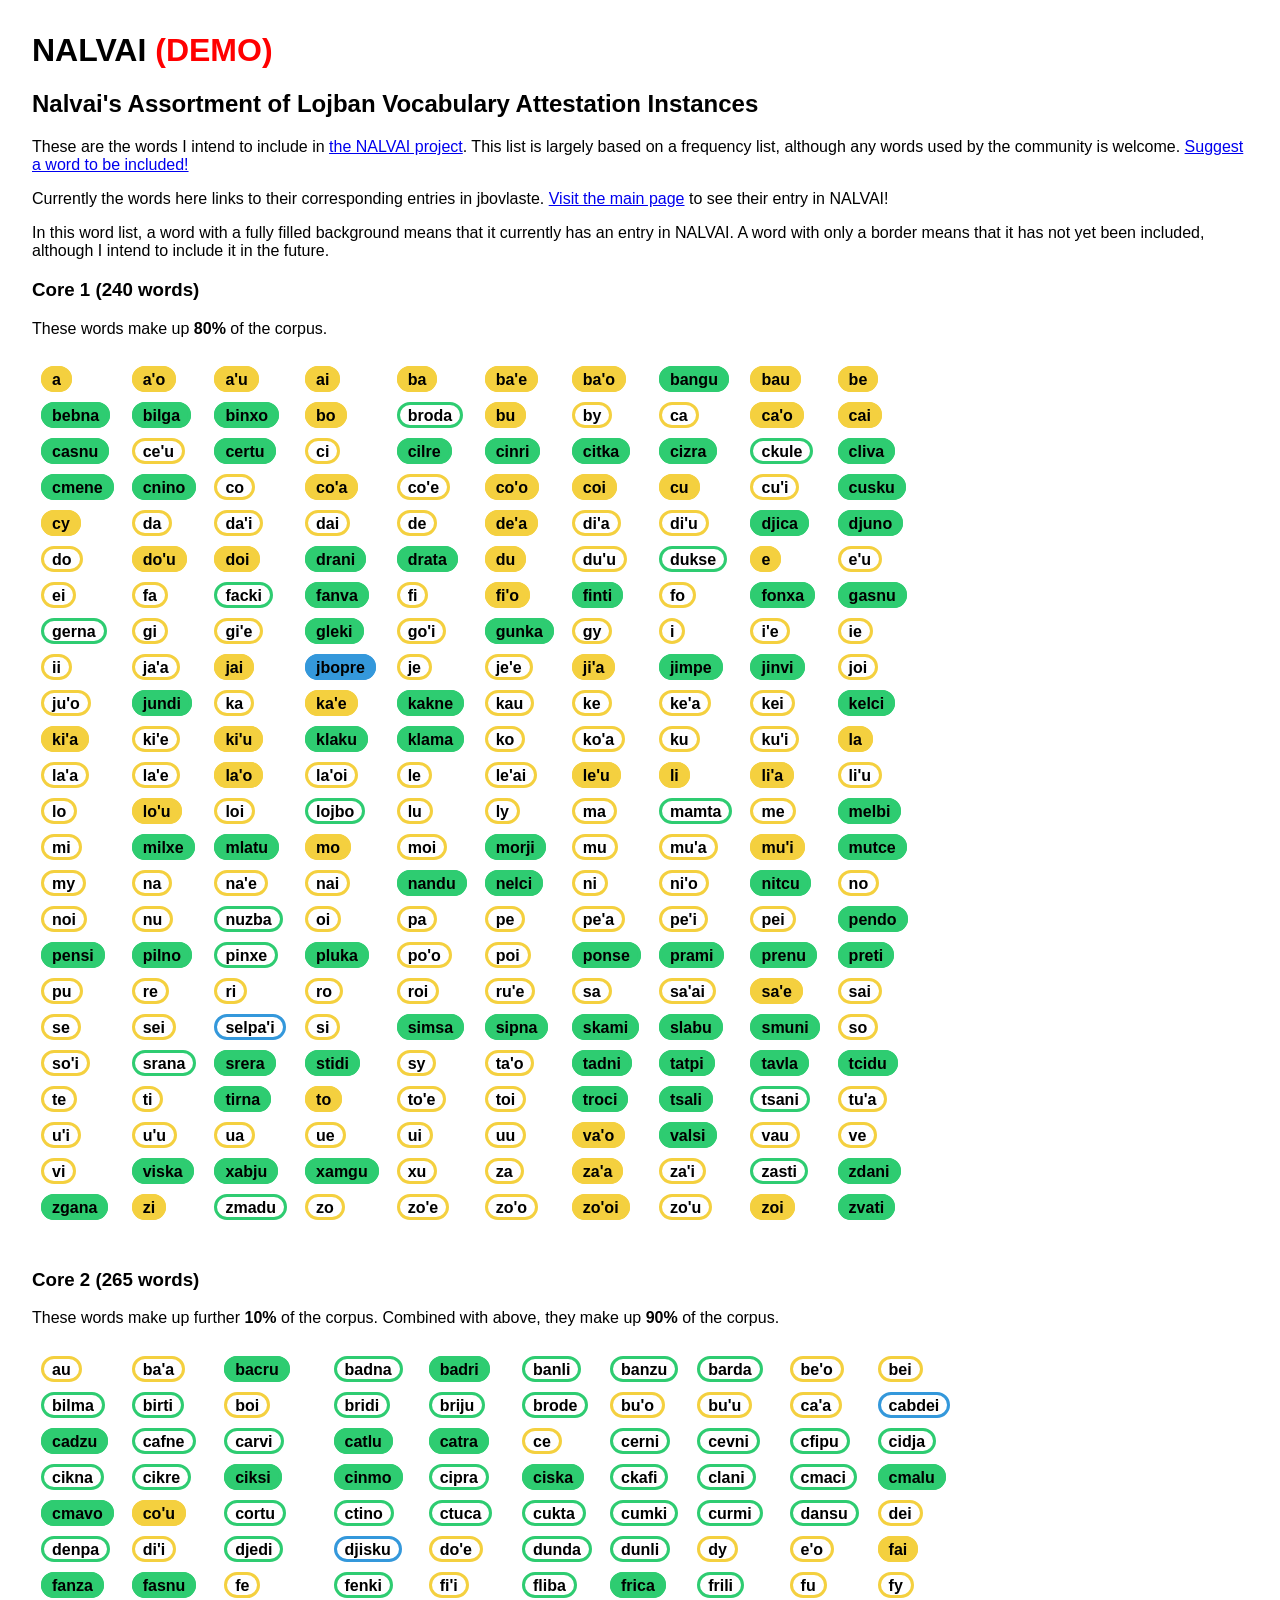
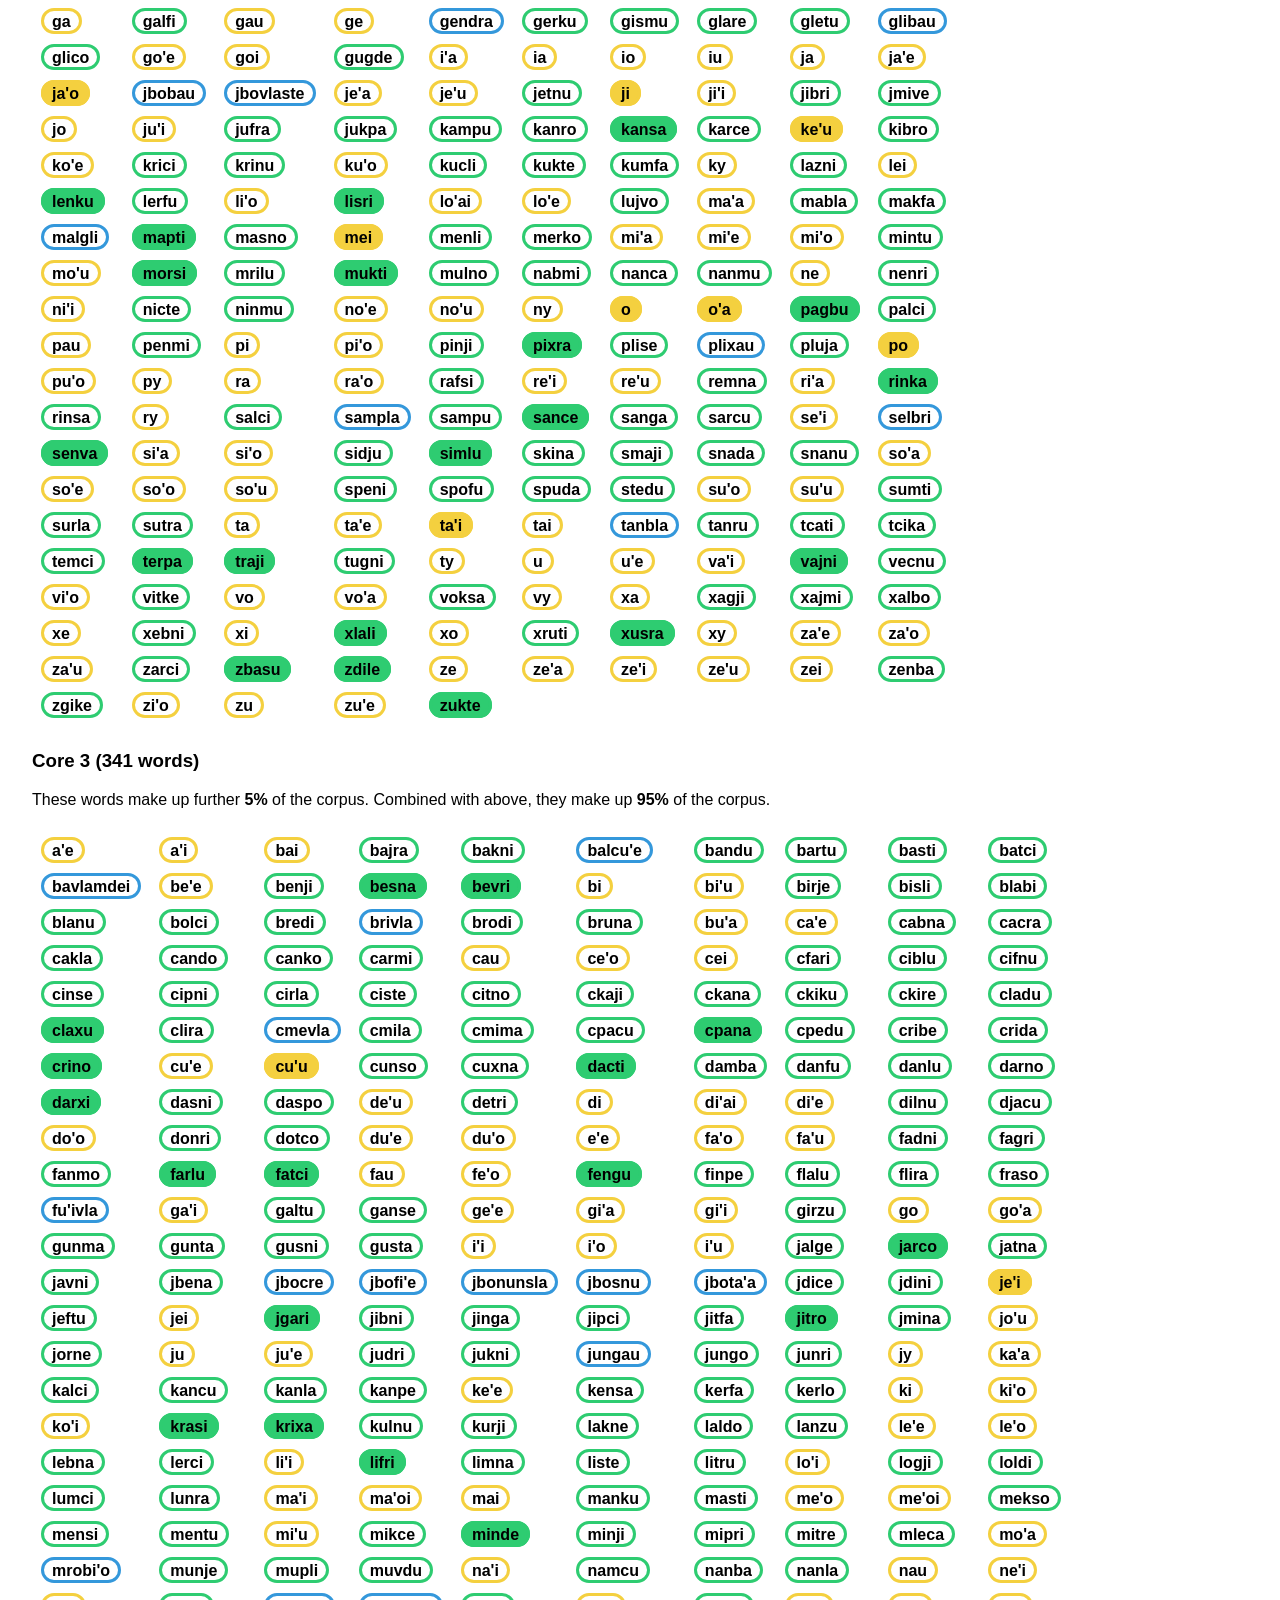
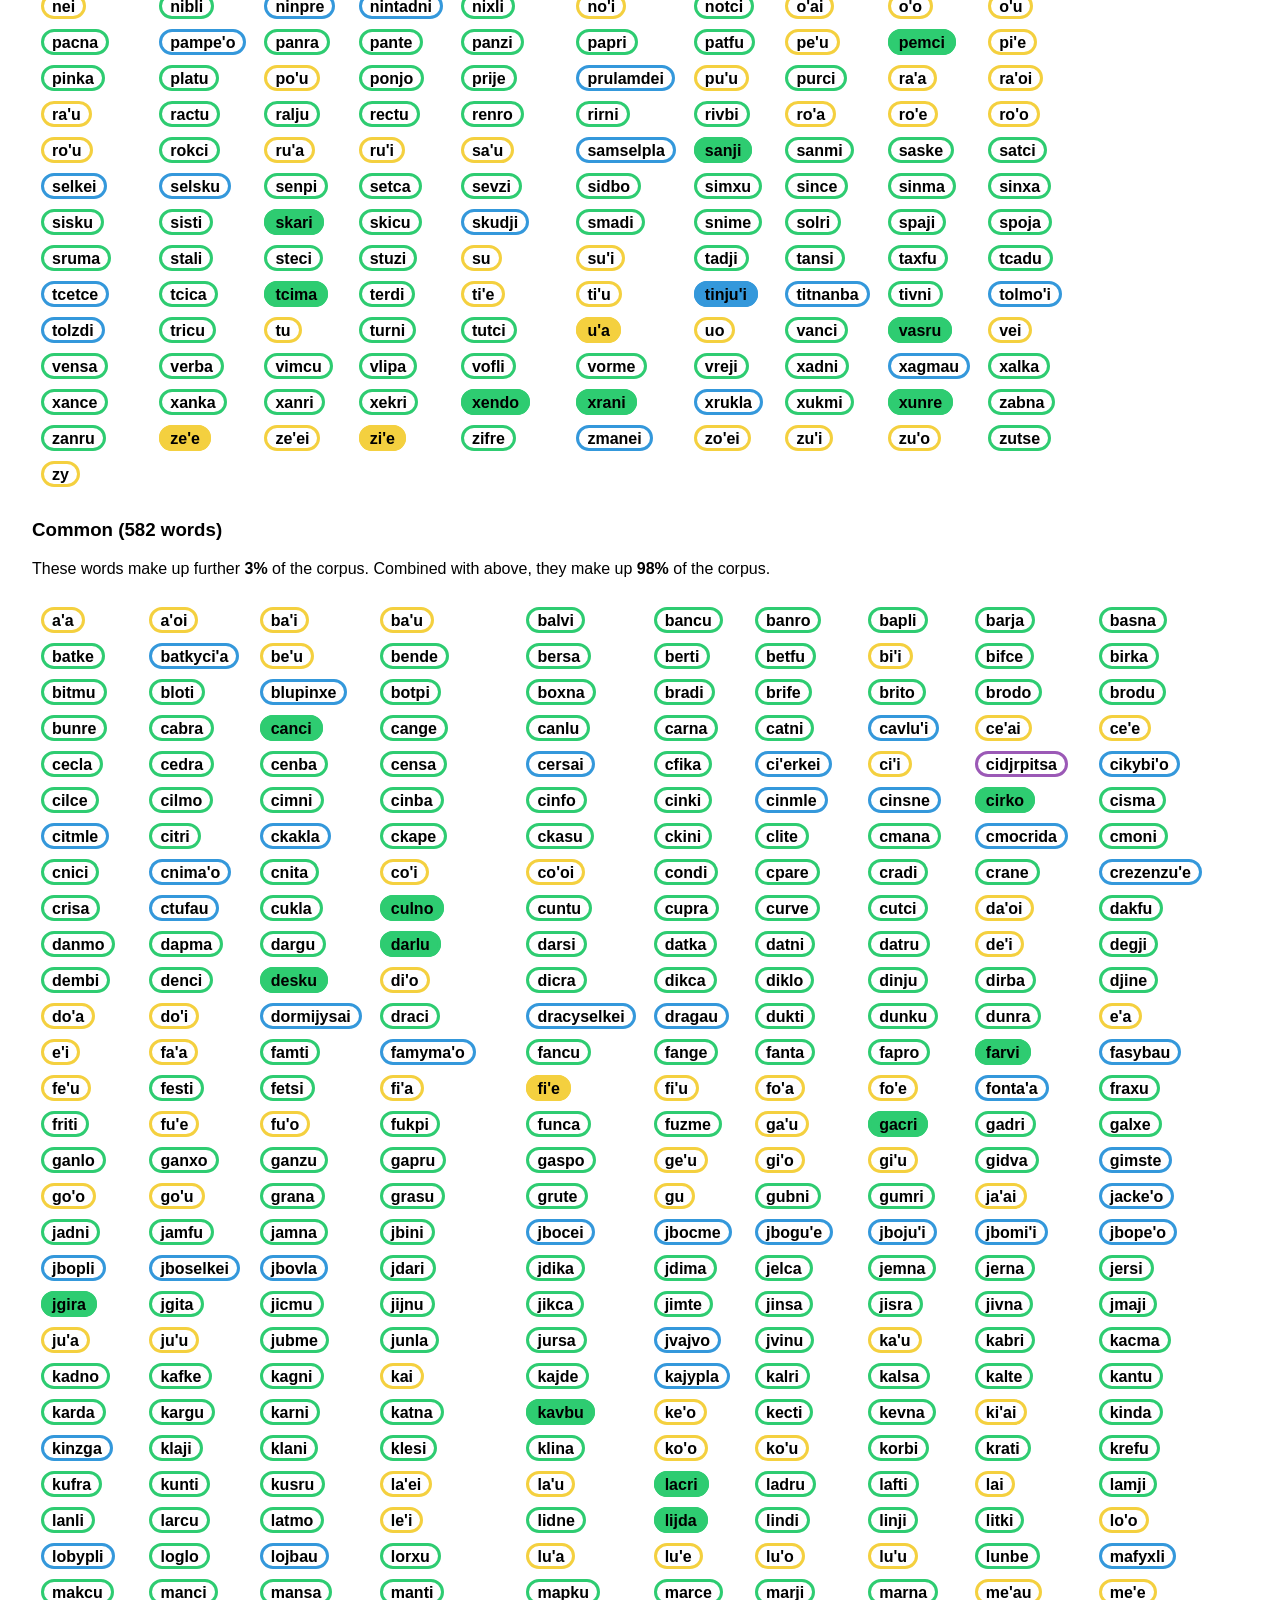
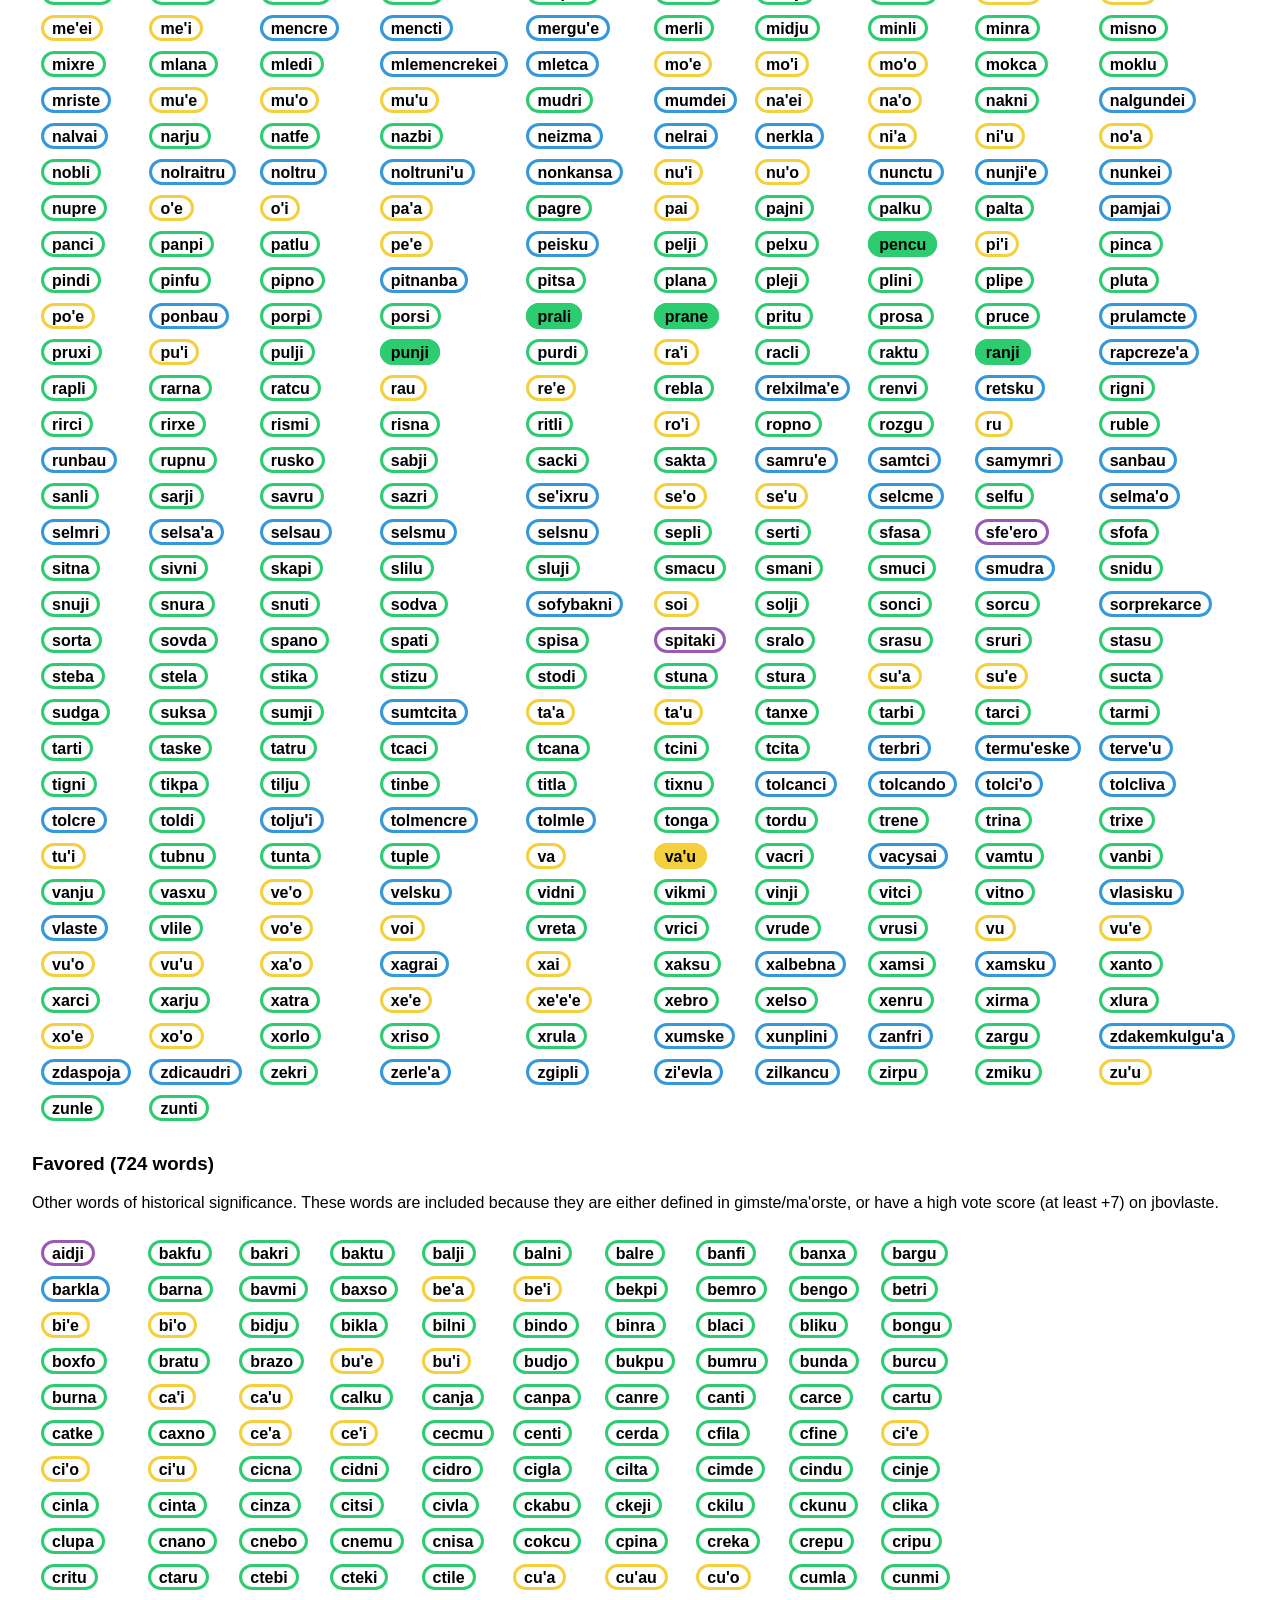
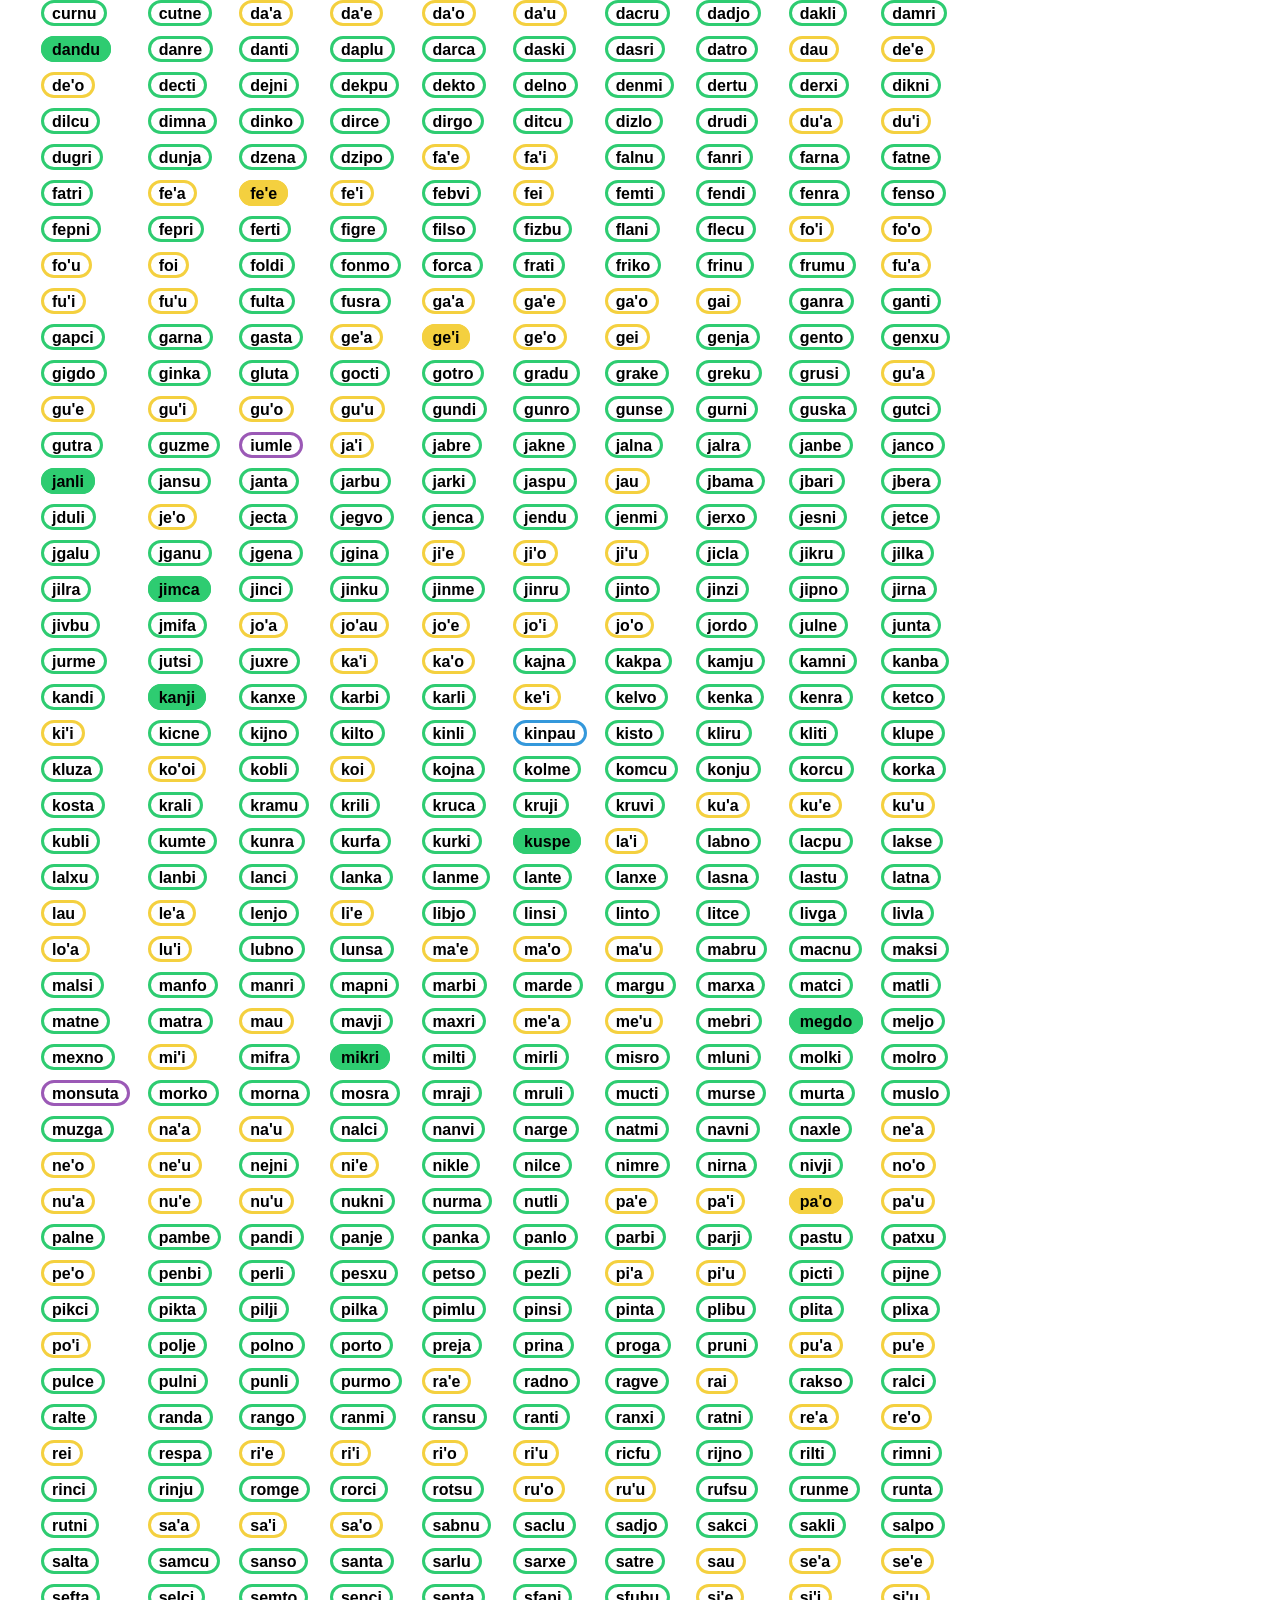
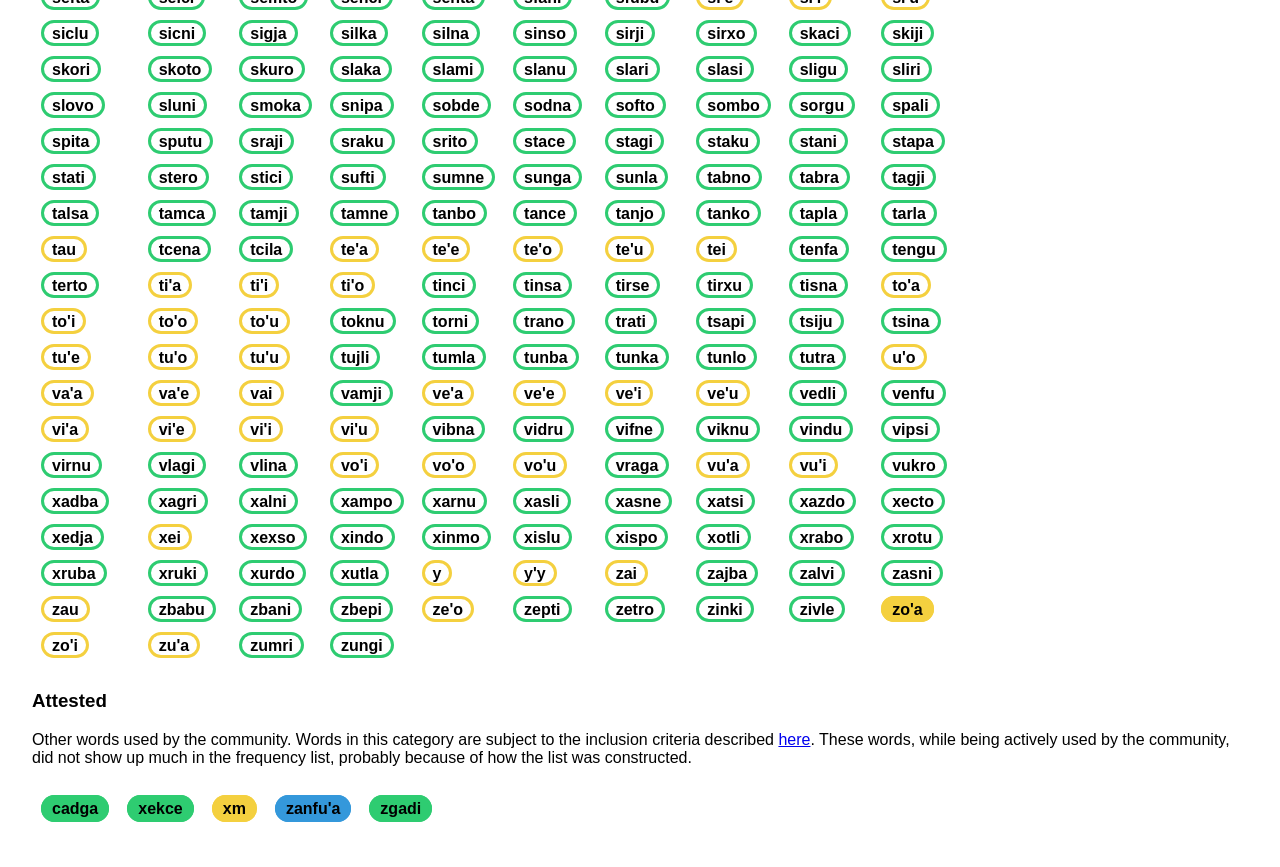
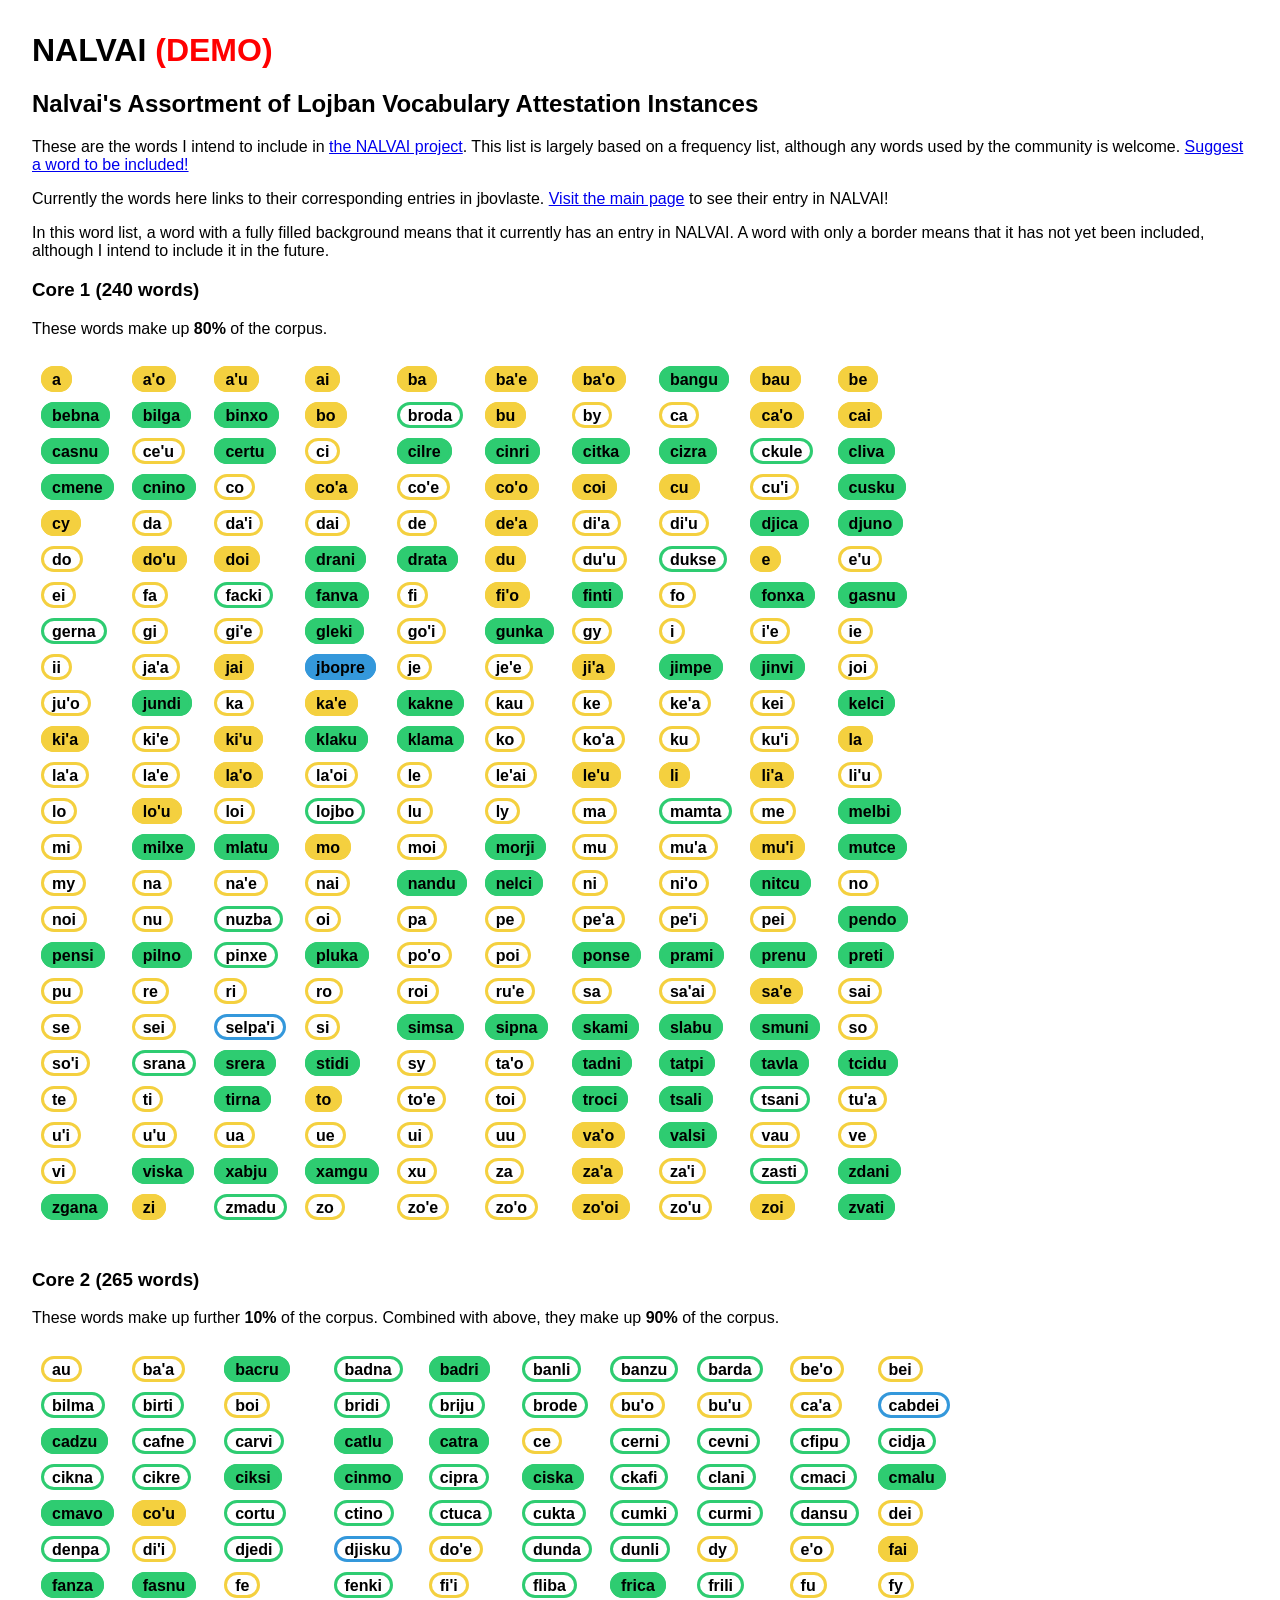
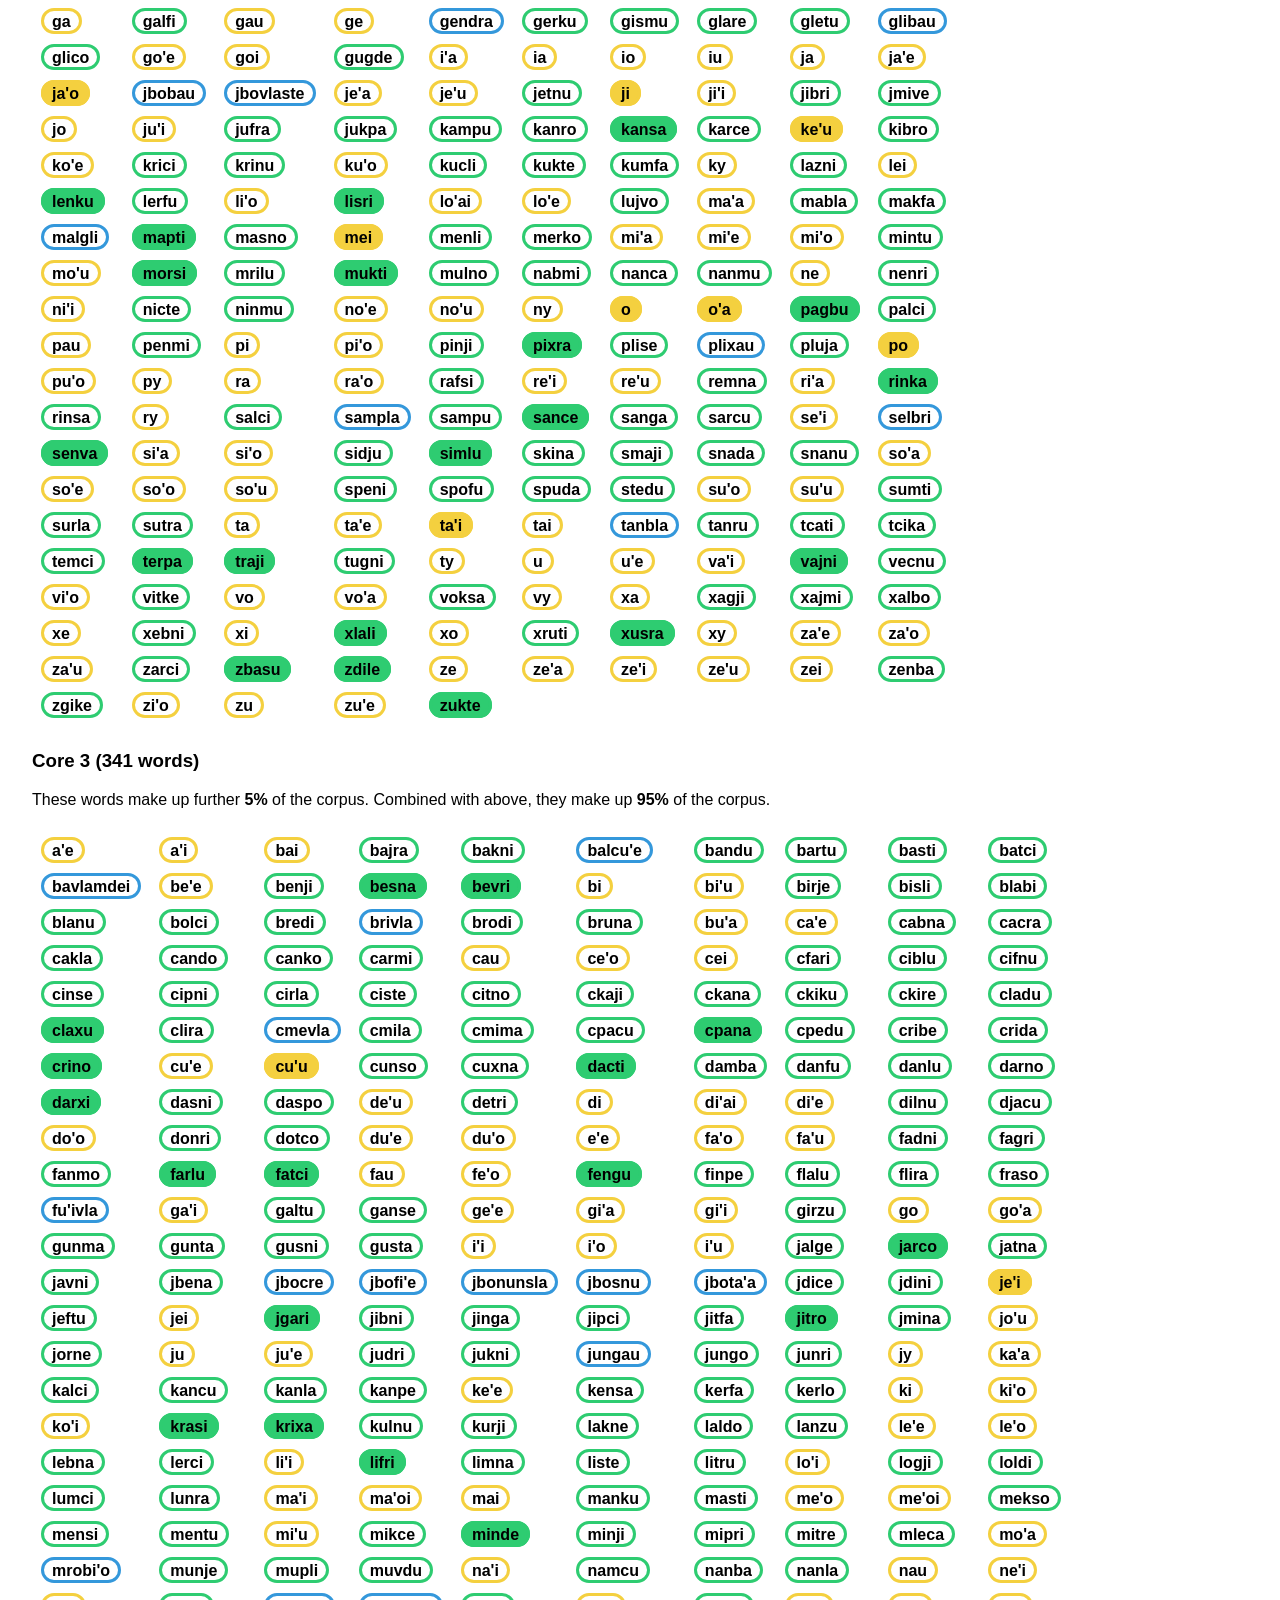
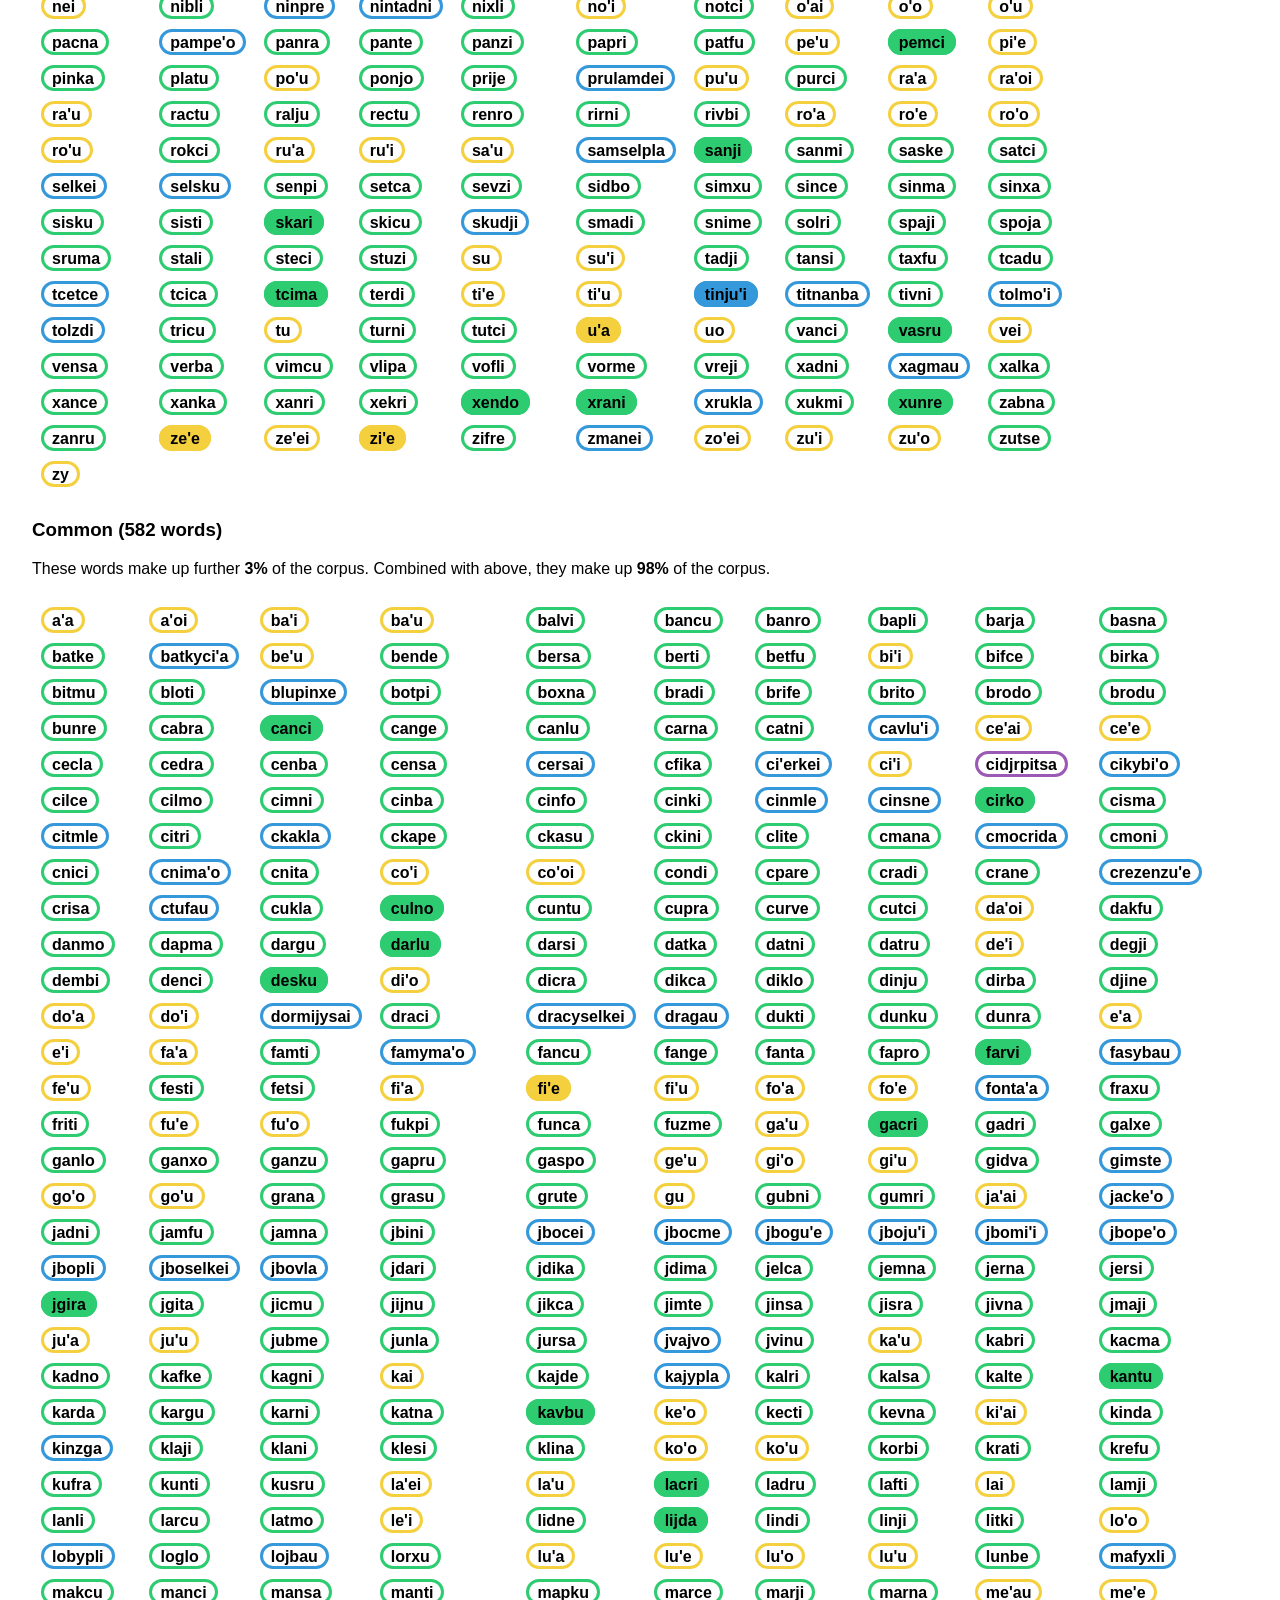
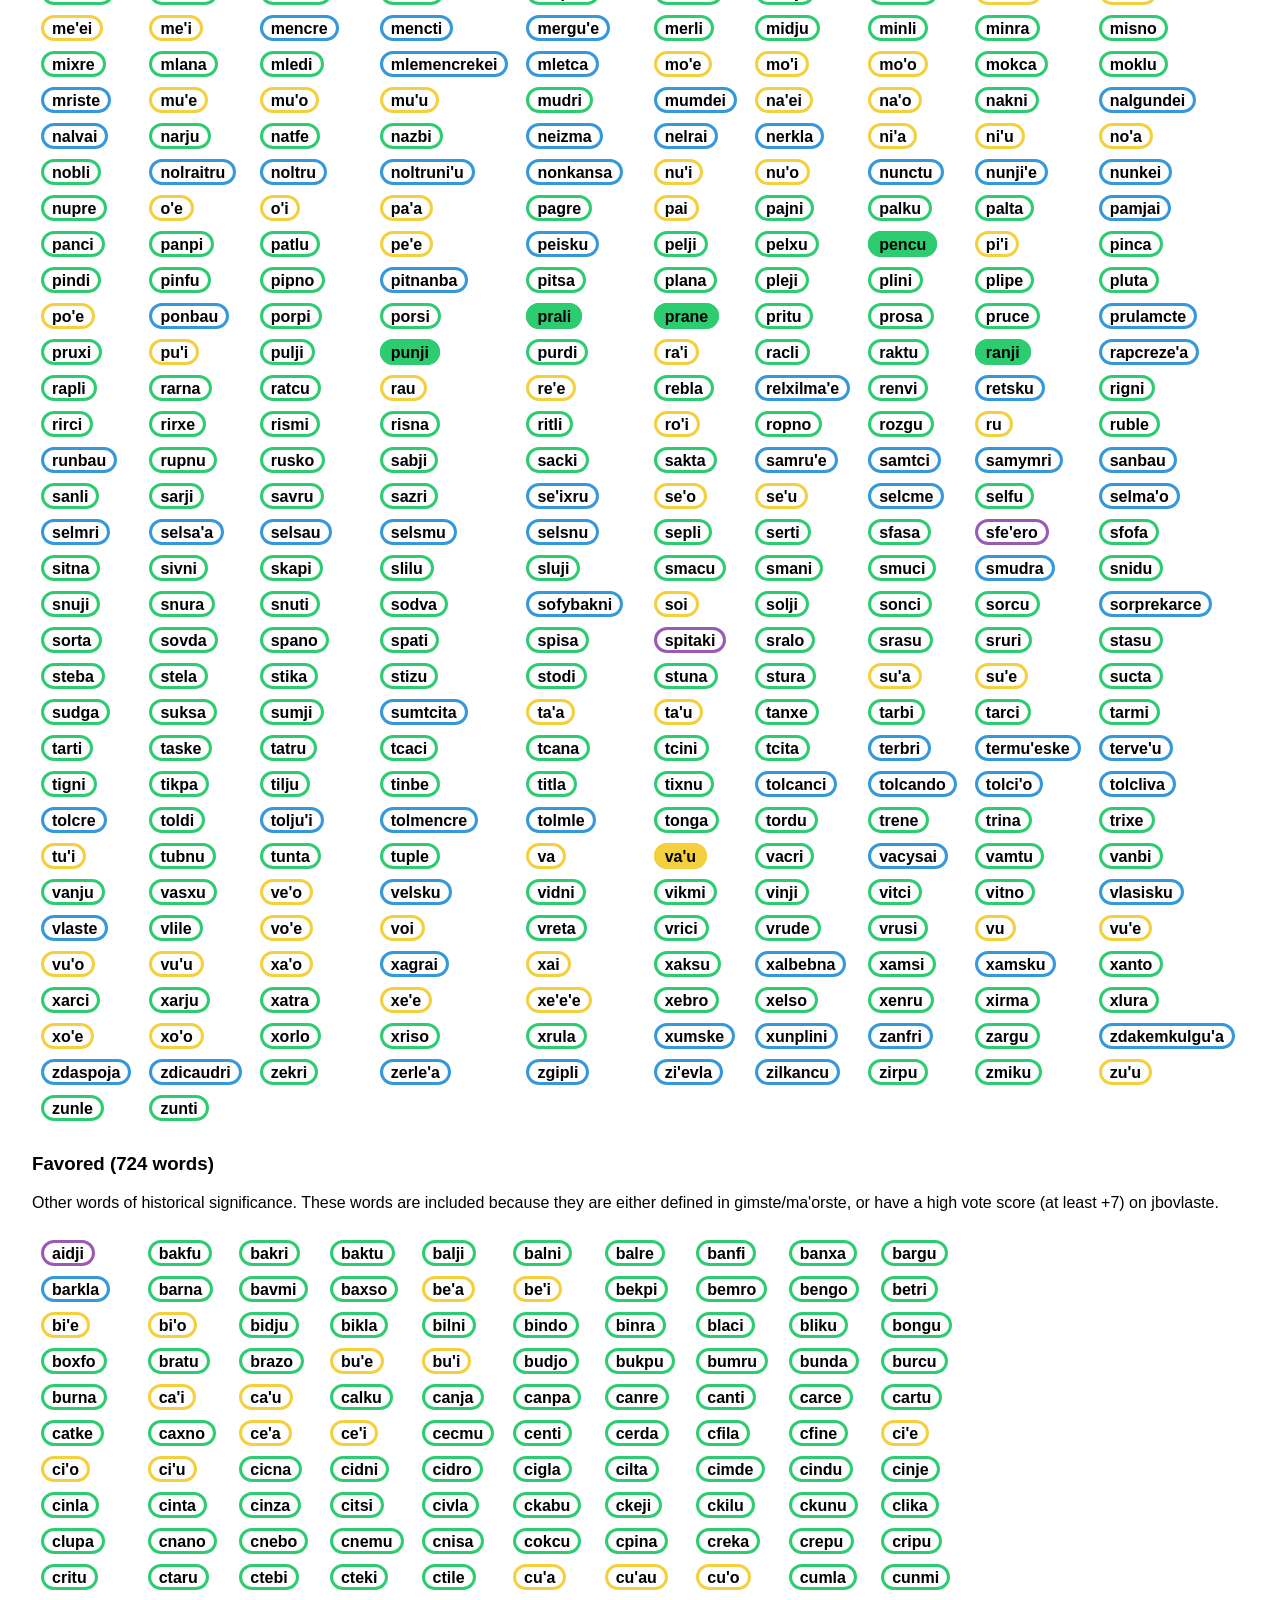
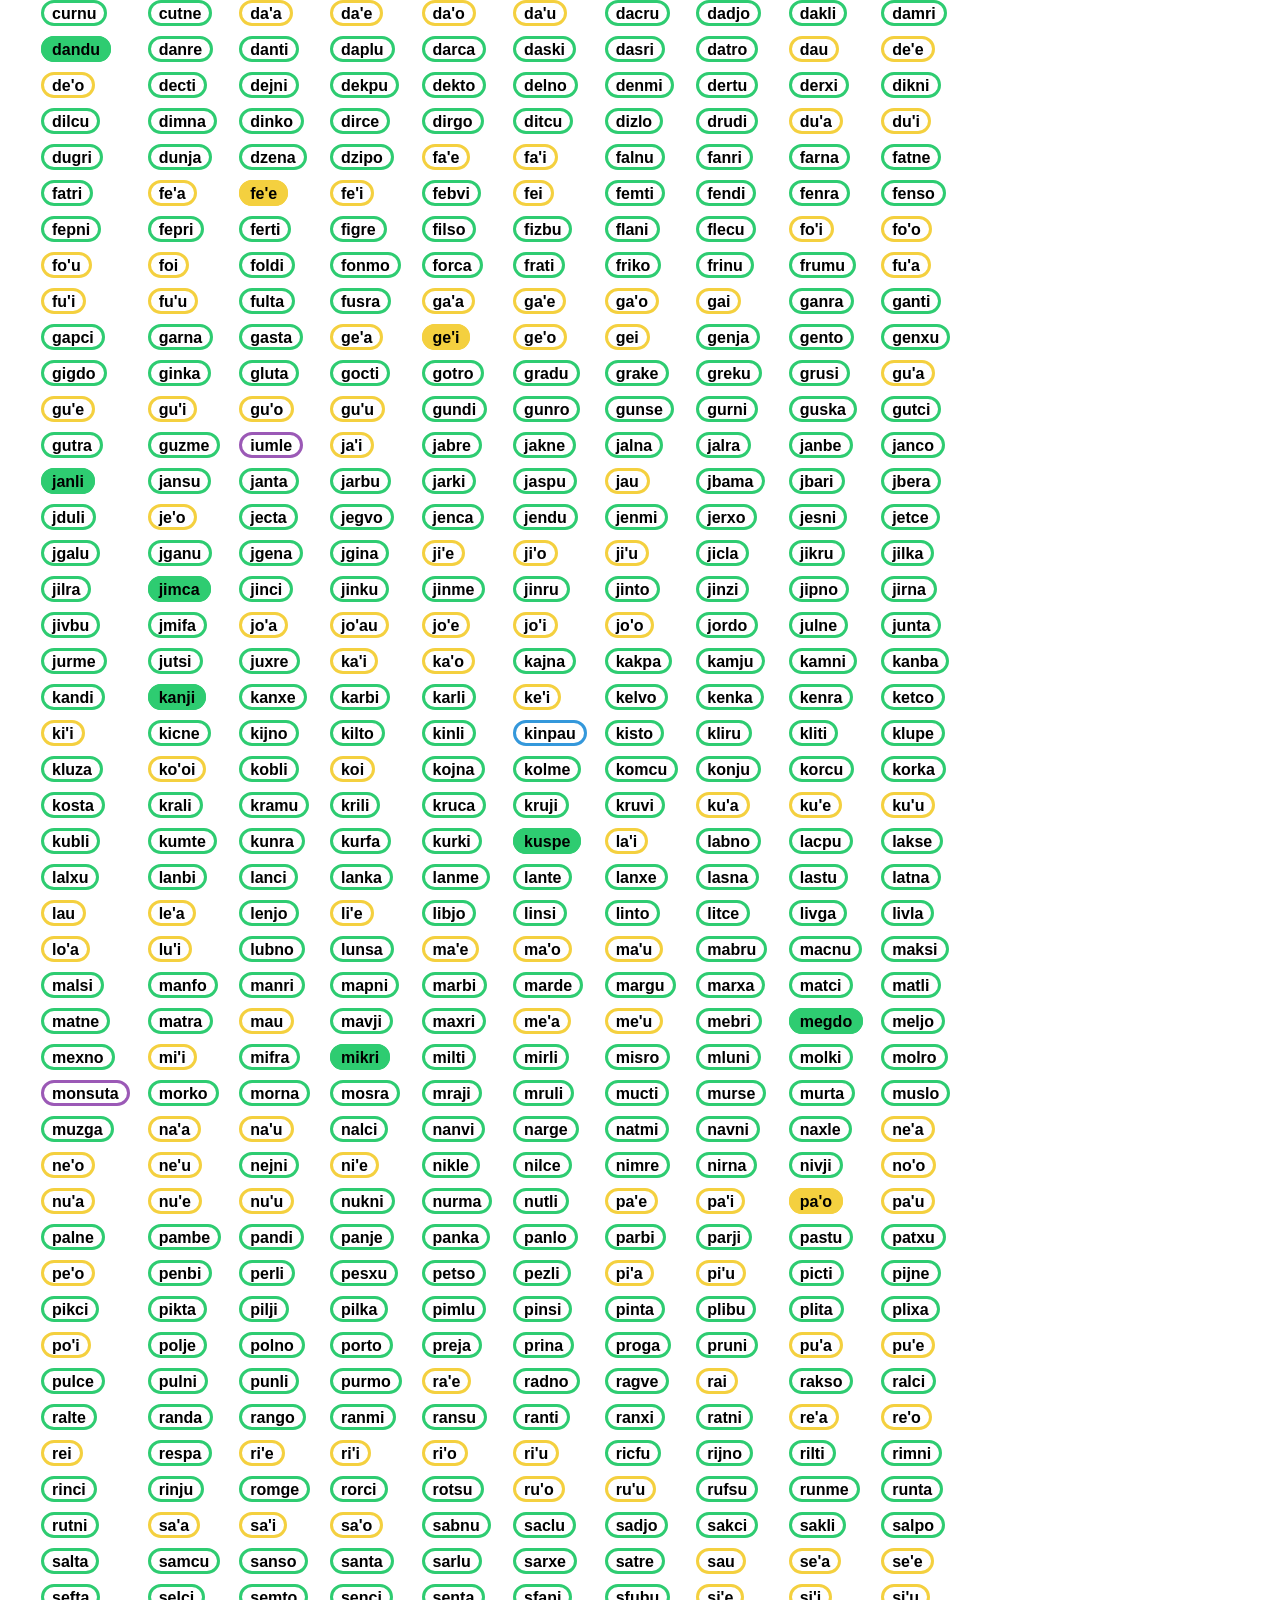
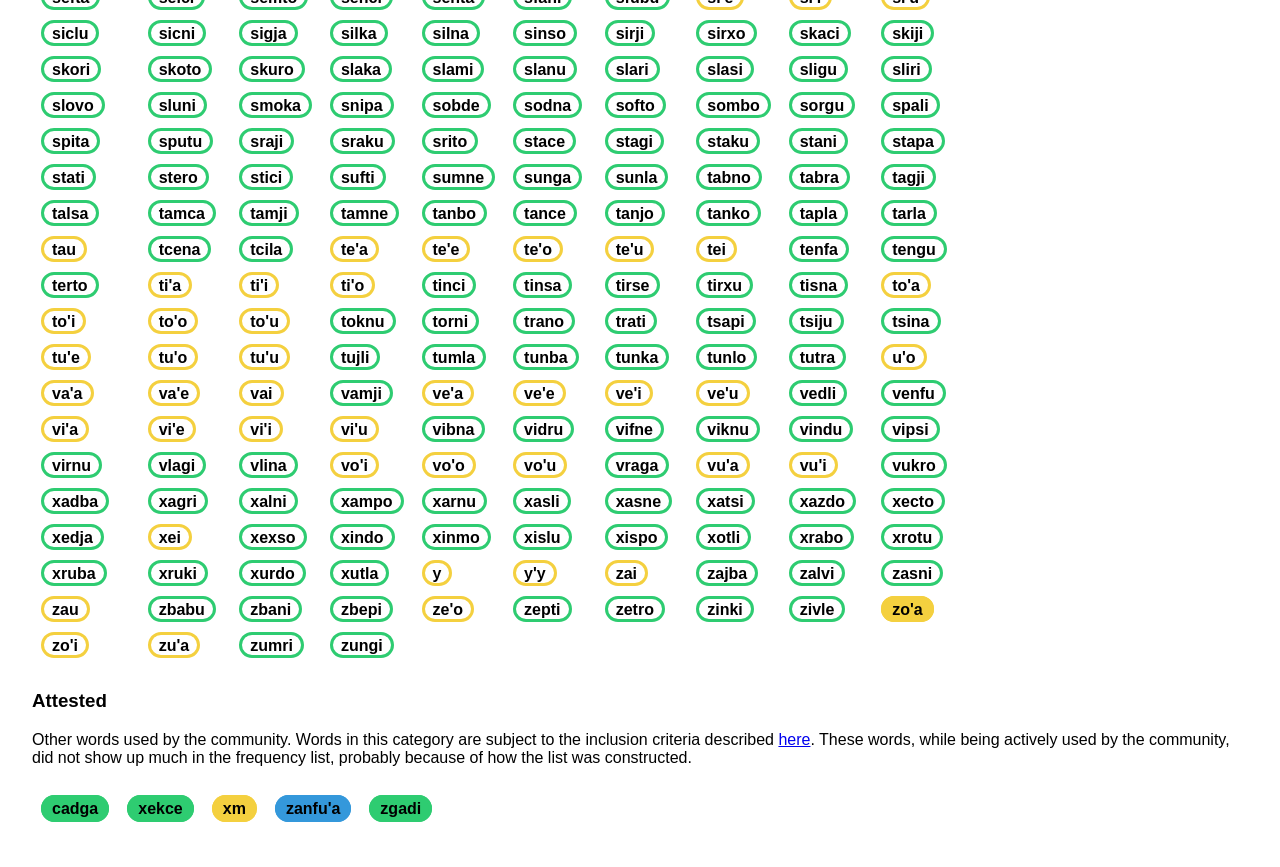
